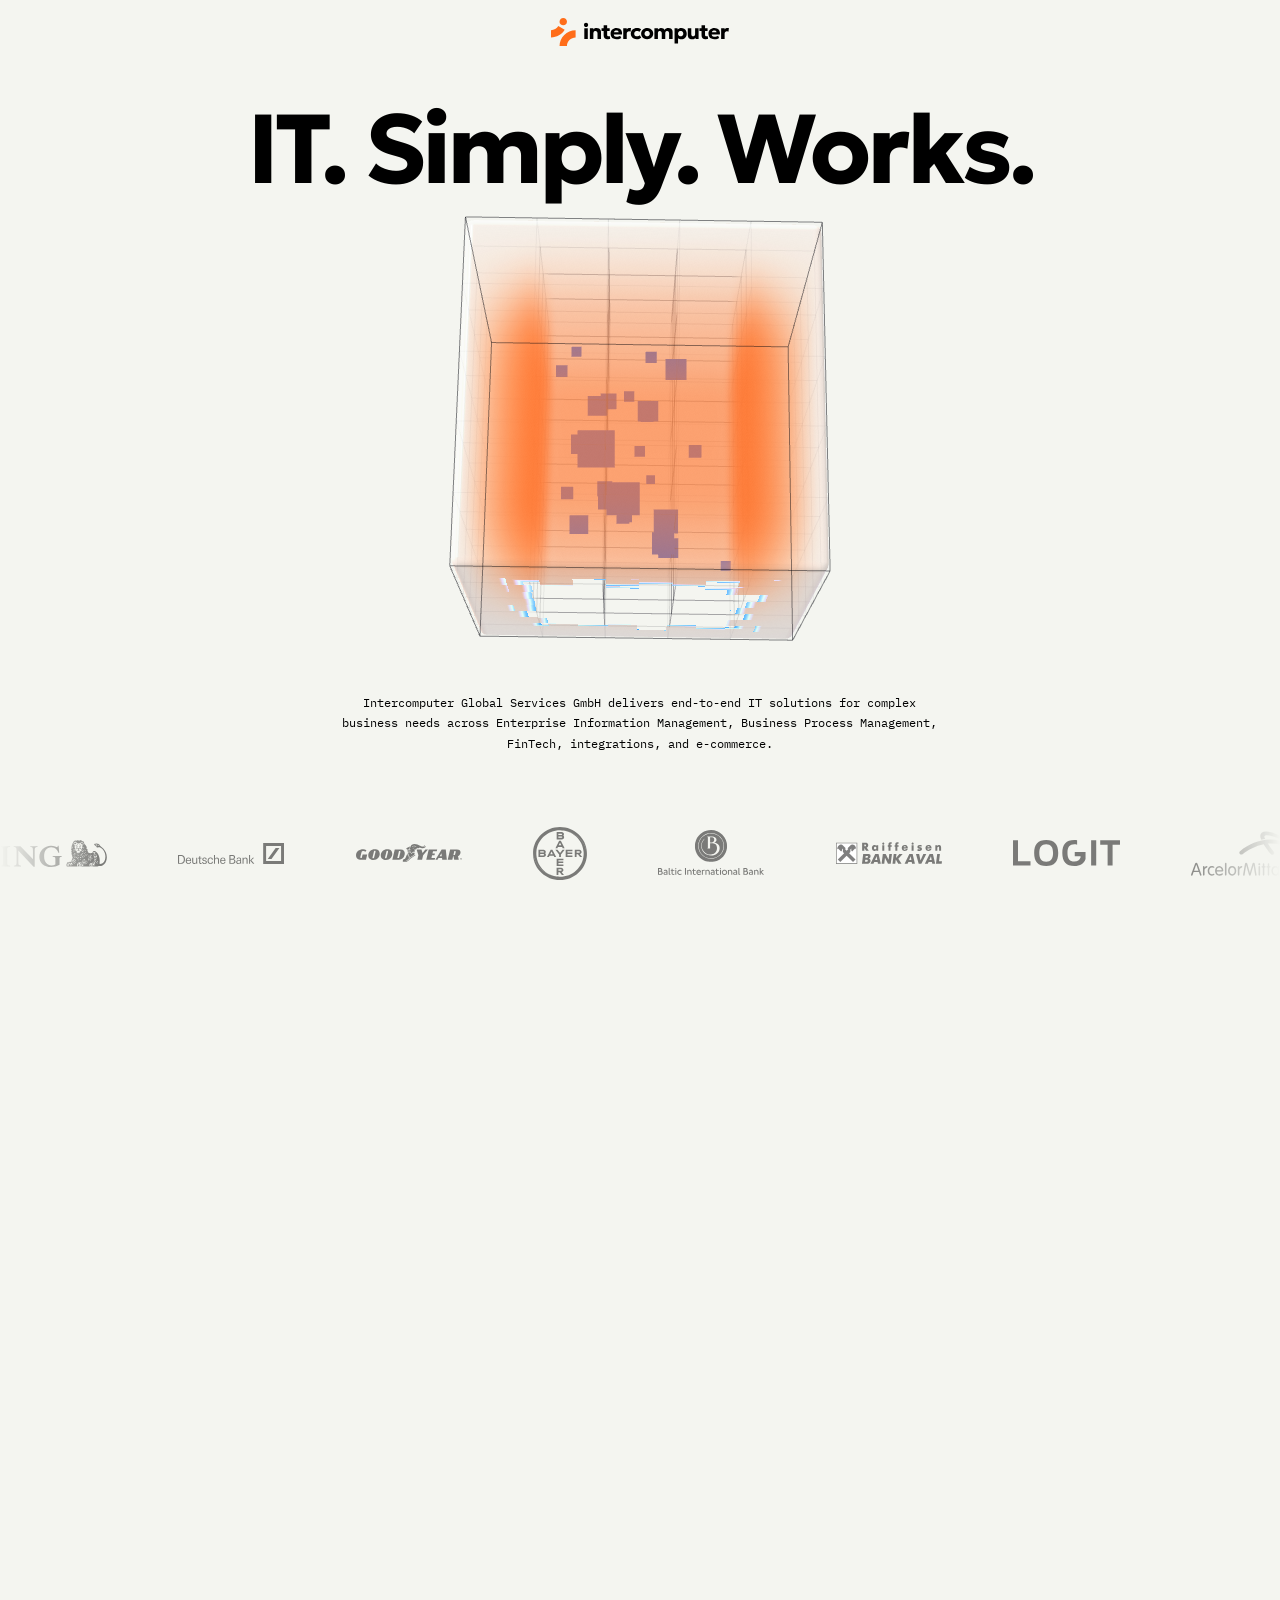
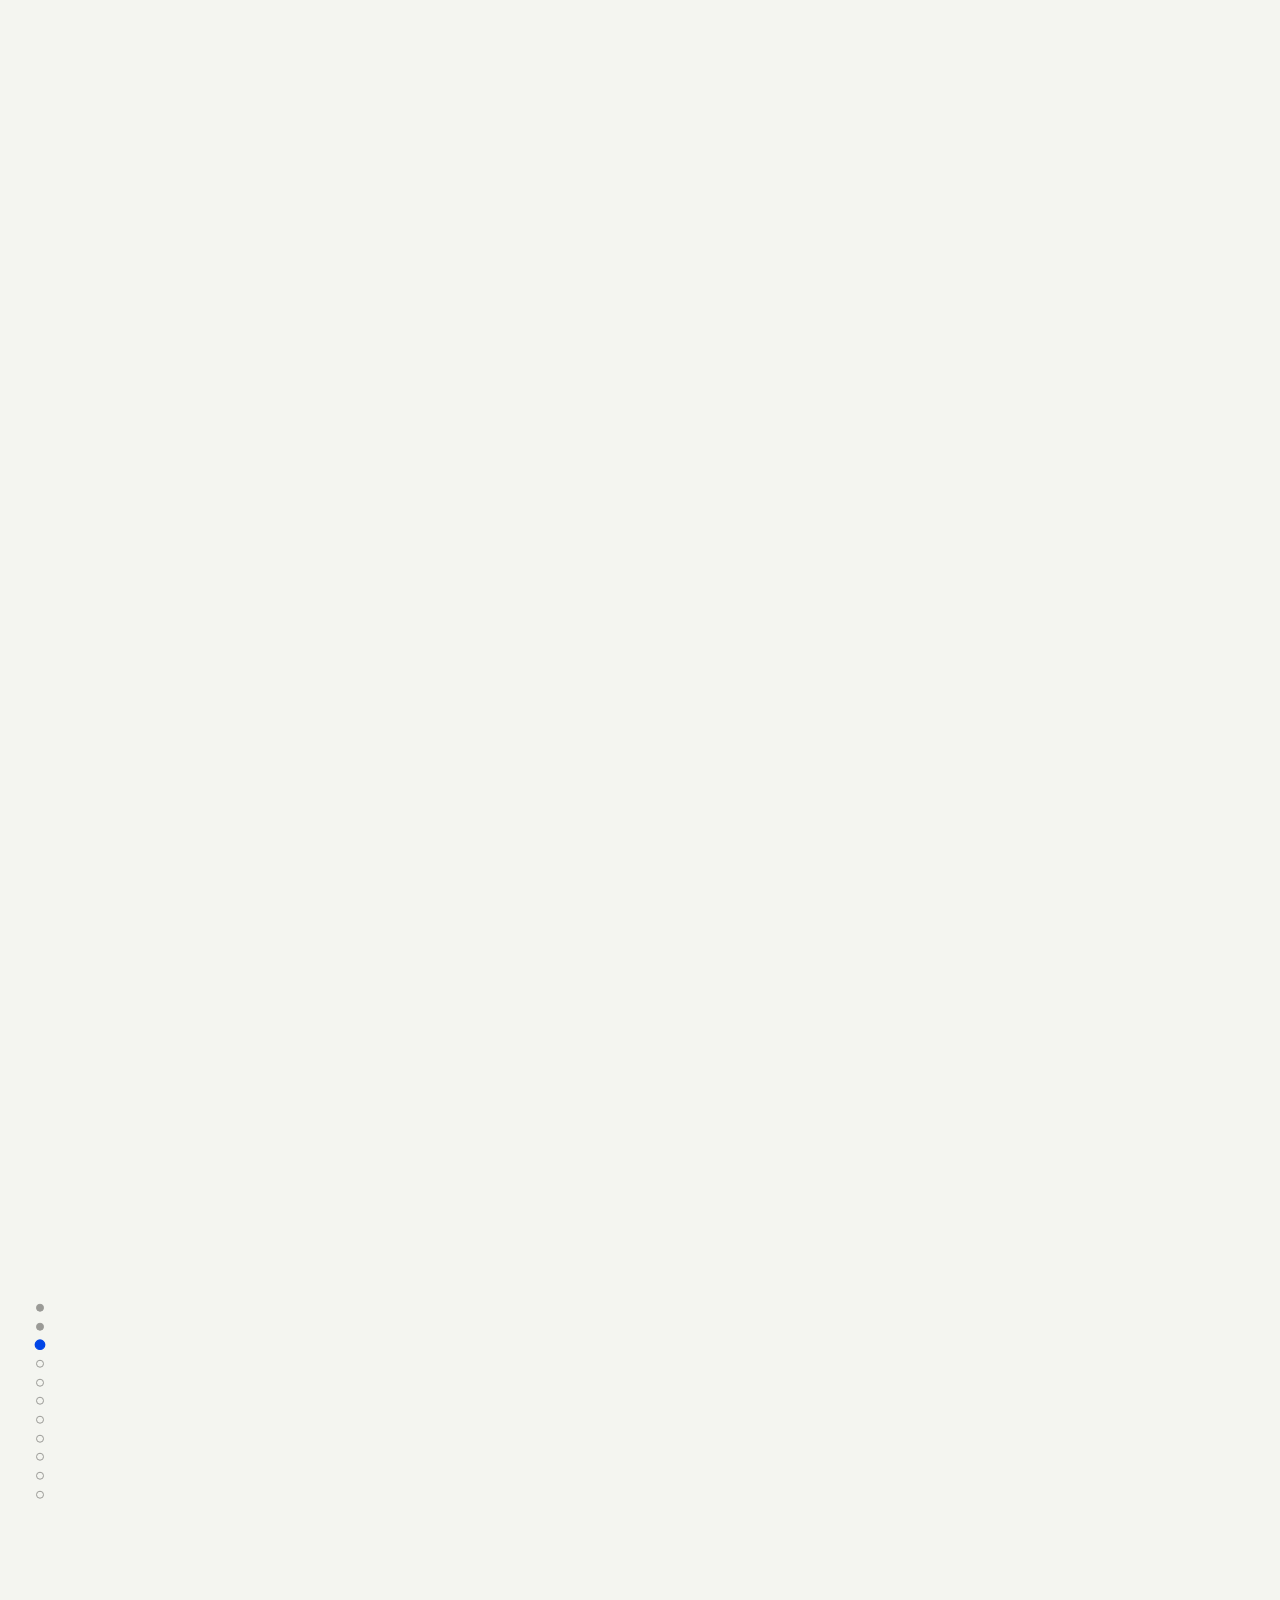
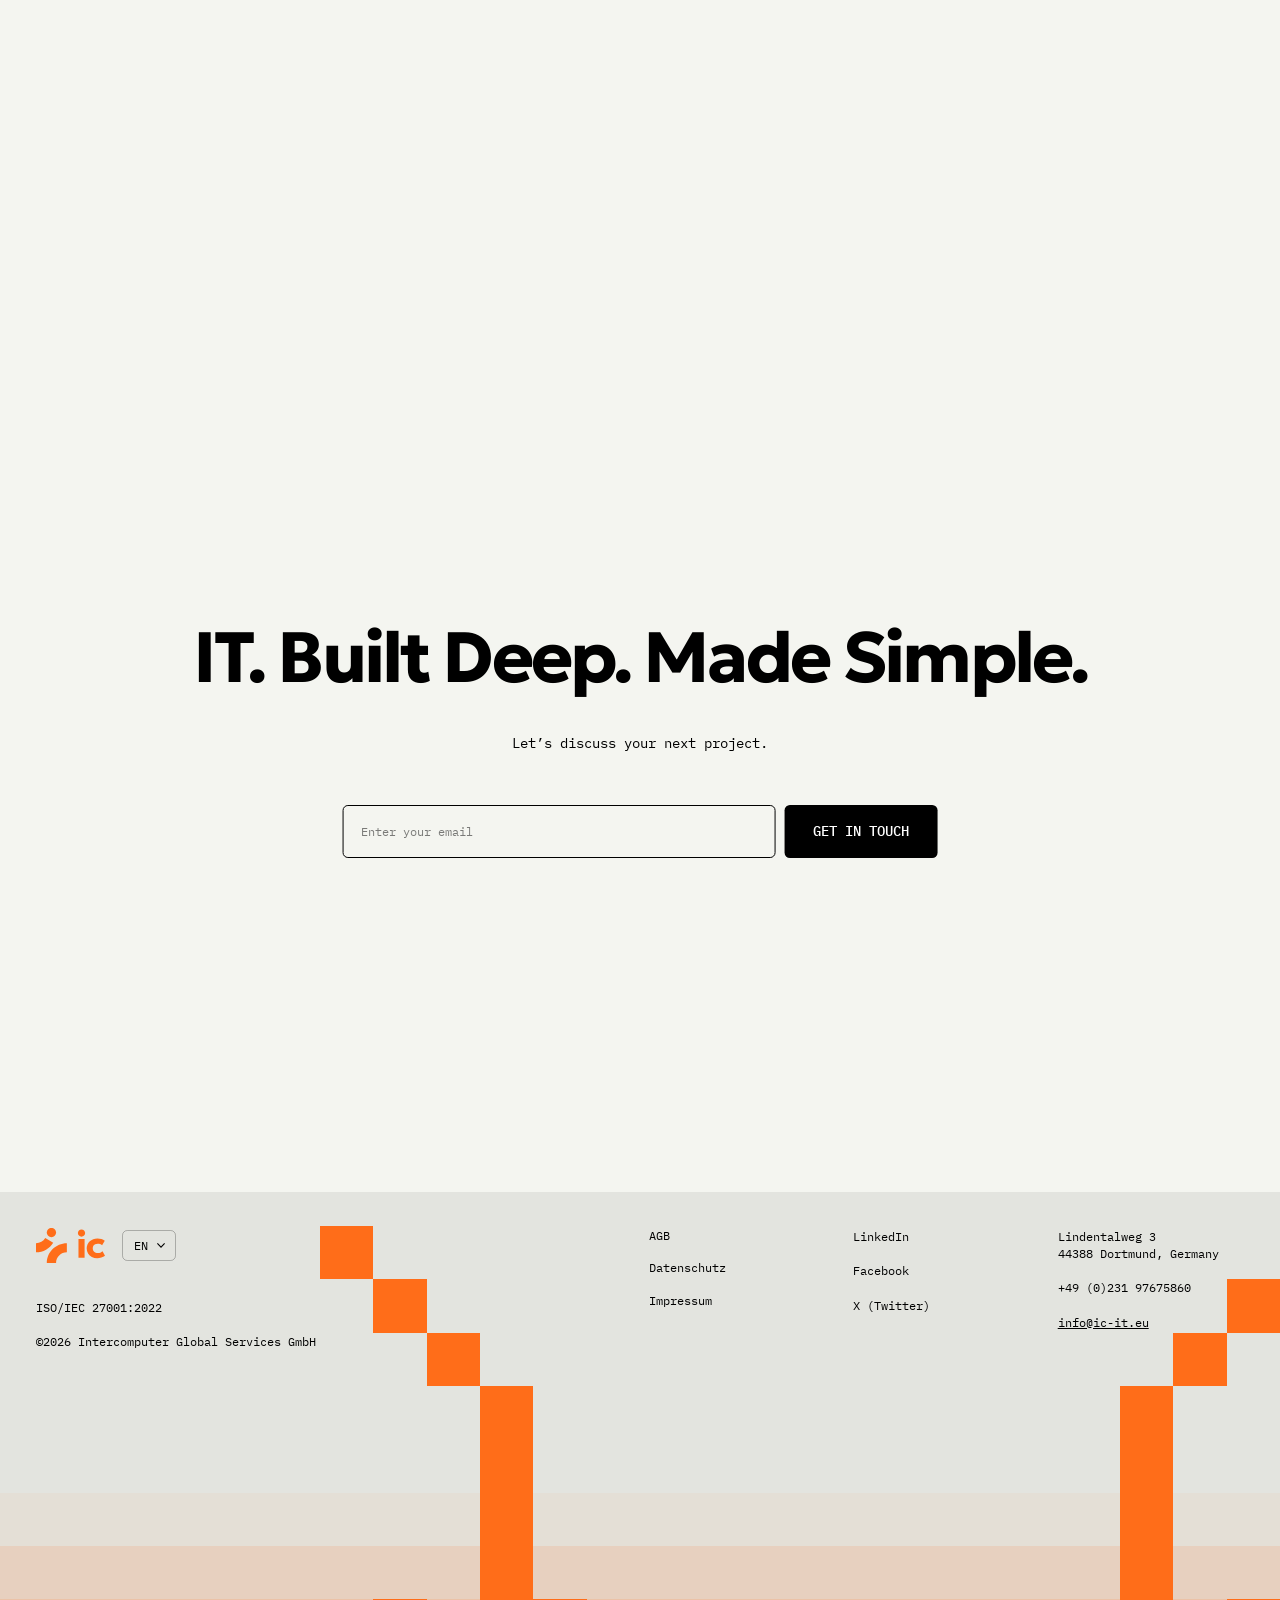
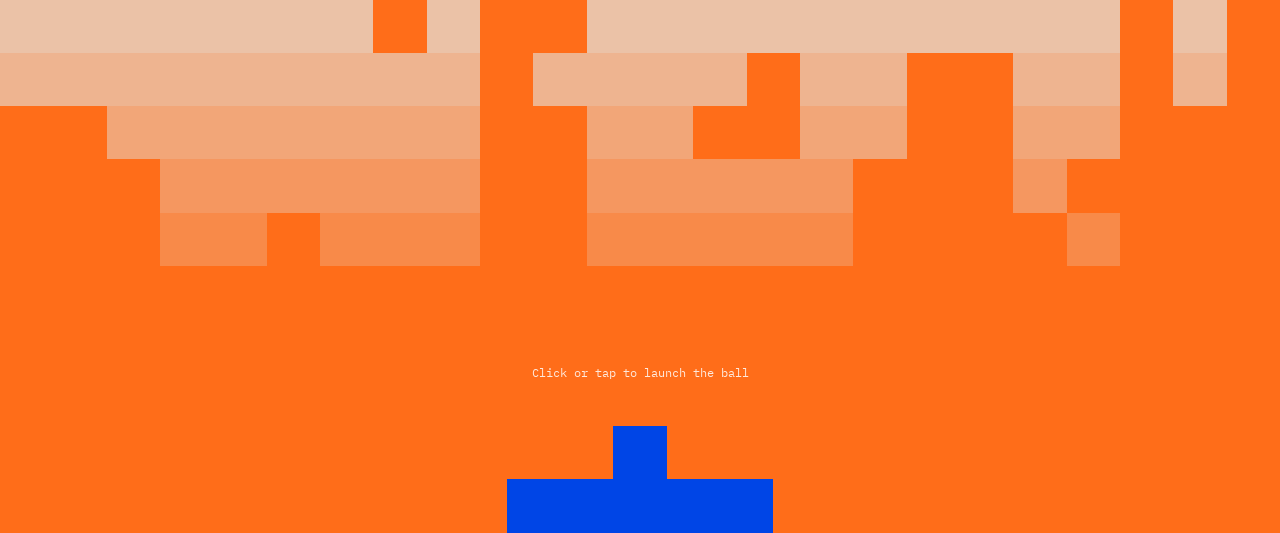
==== v3/index.html @ 4f622e58 "v3: arcade holes climb as pixel staircases into the footer Co-Authored-By: Claude Opus 5.5 <noreply@" ====
<!doctype html>
<html lang="en">
<head>
<meta charset="utf-8">
<meta name="viewport" content="width=device-width,initial-scale=1">
<title>ic-it — IT. Simply. Works.</title>
<meta name="description" content="Intercomputer Global Services GmbH delivers end-to-end IT solutions for complex business needs.">
<style>
/* cyrillic */
@font-face {
  font-family: 'Geologica';
  font-style: normal;
  font-weight: 700;
  font-display: swap;
  src: url([data-uri]) format('woff2');
  unicode-range: U+0301, U+0400-045F, U+0490-0491, U+04B0-04B1, U+2116;
}
/* latin */
@font-face {
  font-family: 'Geologica';
  font-style: normal;
  font-weight: 700;
  font-display: swap;
  src: url([data-uri]) format('woff2');
  unicode-range: U+0000-00FF, U+0131, U+0152-0153, U+02BB-02BC, U+02C6, U+02DA, U+02DC, U+0304, U+0308, U+0329, U+2000-206F, U+20AC, U+2122, U+2191, U+2193, U+2212, U+2215, U+FEFF, U+FFFD;
}
/* cyrillic */
@font-face {
  font-family: 'IBM Plex Mono';
  font-style: normal;
  font-weight: 400;
  font-display: swap;
  src: url([data-uri]) format('woff2');
  unicode-range: U+0301, U+0400-045F, U+0490-0491, U+04B0-04B1, U+2116;
}
/* latin */
@font-face {
  font-family: 'IBM Plex Mono';
  font-style: normal;
  font-weight: 400;
  font-display: swap;
  src: url([data-uri]) format('woff2');
  unicode-range: U+0000-00FF, U+0131, U+0152-0153, U+02BB-02BC, U+02C6, U+02DA, U+02DC, U+0304, U+0308, U+0329, U+2000-206F, U+20AC, U+2122, U+2191, U+2193, U+2212, U+2215, U+FEFF, U+FFFD;
}
/* cyrillic */
@font-face {
  font-family: 'IBM Plex Mono';
  font-style: normal;
  font-weight: 500;
  font-display: swap;
  src: url([data-uri]) format('woff2');
  unicode-range: U+0301, U+0400-045F, U+0490-0491, U+04B0-04B1, U+2116;
}
/* latin */
@font-face {
  font-family: 'IBM Plex Mono';
  font-style: normal;
  font-weight: 500;
  font-display: swap;
  src: url([data-uri]) format('woff2');
  unicode-range: U+0000-00FF, U+0131, U+0152-0153, U+02BB-02BC, U+02C6, U+02DA, U+02DC, U+0304, U+0308, U+0329, U+2000-206F, U+20AC, U+2122, U+2191, U+2193, U+2212, U+2215, U+FEFF, U+FFFD;
}
</style>
<link rel="stylesheet" href="assets/common.css">
<style>
  /* tokens, base, footer and the language dropdown live in assets/common.css (shared with the legal pages) */
  /* everything sits above the fixed WebGL layer (pixels + cubes) */
  header, section, footer { position: relative; z-index: 1; }
  #gl { position: fixed; inset: 0; width: 100vw; height: 100vh; pointer-events: none; z-index: 0; }

  /* ============ hero ============ */
  /* The whole first screen — logo, slogan, cube and the paragraph — always fits the window: the hero has its own unit
     that follows the width AND the height (design: 1440 × 900 for the first screen). On wide/short windows it shrinks
     with the height; the paragraph keeps a proportional gap to the bottom. The cube may overlap the slogan. */
  :root { --hu: min(100vw / 1440, 100vh / 900); }
  .hero { height: calc(900 * var(--hu) + 290 * var(--u)); }   /* room between the client logos and the peaks of the blue field */
  .logo-top { position: absolute; left: 50%; top: calc(20 * var(--hu)); transform: translateX(-50%); width: calc(200.495 * var(--hu)); height: auto; z-index: 3; }
  .hero-title {
    position: absolute; left: 50%; top: calc(108 * var(--hu)); transform: translateX(-50%); width: calc(1360 * var(--u));
    margin: 0; text-align: center; font-size: calc(110 * var(--hu)); line-height: 1.1; letter-spacing: calc(-4.4 * var(--hu)); white-space: nowrap; z-index: 3;
  }
  .cube-stage { position: absolute; left: 0; right: 0; top: calc(172 * var(--hu)); height: calc(640 * var(--hu)); z-index: 2; }  /* cube centre ≈ 492 */
  .hero-text {
    /* anchored by its bottom edge: always 52 hero-units above the end of the first screen, however many lines it has */
    position: absolute; left: 50%; top: calc(848 * var(--hu)); transform: translate(-50%, -100%); width: calc(670 * var(--hu)); min-width: 520px;
    margin: 0; text-align: center; font-size: max(12px, calc(14 * var(--hu))); line-height: 1.65; z-index: 3;
  }

  /* tags around the cube (self-drawn: one 1px SVG path per tag = leader + underline; positions from JS) */
  .tags { position: absolute; inset: 0; pointer-events: none; z-index: 1; }
  .tag-lines { position: absolute; inset: 0; width: 100%; height: 100%; overflow: visible; }
  .tag-lines path { fill: none; stroke: var(--blue); stroke-width: 1px; stroke-linejoin: miter; shape-rendering: geometricPrecision;
                    transition: stroke-dashoffset .65s cubic-bezier(.6,0,.2,1); }
  .tag-word { position: absolute; font-size: calc(16 * var(--u)); line-height: 1.184; color: var(--blue); white-space: nowrap;
              opacity: 0; transform: translateY(calc(5 * var(--u))); transition: opacity .35s ease, transform .35s ease; }
  .tag-word.on { opacity: 1; transform: none; transition-delay: .45s; }

  /* client logos — endless marquee */
  .logos { position: absolute; left: 0; right: 0; top: calc(900 * var(--hu) + 30 * var(--u)); height: calc(60 * var(--u)); overflow: hidden; z-index: 3;
           mask-image: linear-gradient(90deg, transparent, #000 8%, #000 92%, transparent); -webkit-mask-image: linear-gradient(90deg, transparent, #000 8%, #000 92%, transparent); }
  .logos-track { display: flex; width: max-content; height: 100%; animation: marquee 45s linear infinite; }
  .logos:hover .logos-track { animation-play-state: paused; }
  .logo-set { display: flex; align-items: center; gap: calc(80 * var(--u)); padding-right: calc(80 * var(--u)); }
  .logo-set > * { flex: none; position: relative; }
  .logo-set img { width: 100%; height: 100%; max-width: none; }
  /* grey logo by default, the brand-colour version fades in under the cursor */
  .lg .v { position: absolute; inset: 0; transition: opacity .35s ease; }
  .lg .v.c { opacity: 0; }
  .lg:hover .v.c { opacity: 1; }
  .lg:hover .v.g { opacity: 0; }
  .lg-part { position: absolute; display: block; }
  .lg-part img { width: 100%; height: 100%; }
  @keyframes marquee { to { transform: translateX(-50%); } }

  /* ============ solutions (blue pixel field is drawn by WebGL behind this) ============ */
  /* 14 rows of 120: two solid rows under the text before the stepped bottom edge starts (it breaks away into the cloud) */
  .solutions { height: calc(1680 * var(--u)); color: #fff; }
  .sol-inner { position: absolute; left: 0; right: 0; top: calc(480 * var(--u)); opacity: 0; transition: opacity .25s linear; }
  .sol-head { position: absolute; left: calc(40 * var(--u)); width: calc(440 * var(--u)); display: flex; flex-direction: column; gap: calc(40 * var(--u)); }
  .sol-head h2 { margin: 0; font-size: calc(80 * var(--u)); line-height: 1.1; letter-spacing: calc(-3.2 * var(--u)); }
  .sol-head p { margin: 0; font-size: calc(16 * var(--u)); line-height: 1.184; }
  .sol-list { position: absolute; left: calc(615 * var(--u)); top: calc(1 * var(--u)); width: calc(785 * var(--u)); margin: 0; padding: 0; list-style: none;
              display: flex; flex-direction: column; gap: calc(40 * var(--u)); }
  .sol-list li { display: flex; flex-direction: column; gap: calc(40 * var(--u)); }
  .sol-row { display: flex; gap: calc(20 * var(--u)); align-items: flex-start; }
  .sol-row h3 { flex: 1 0 0; margin: 0; font-size: calc(28 * var(--u)); line-height: 1.1; letter-spacing: calc(-1.12 * var(--u)); }
  .sol-row p { flex: 1 0 0; margin: 0; font-size: calc(14 * var(--u)); line-height: 1.65; }
  .sol-list .divider { width: 100%; height: 1px; }

  /* ============ topic cloud (from landing v2): pinned, scroll changes the topic ============ */
  .topics { height: calc(100vh + 10 * 55vh); }
  .topics-stage { position: sticky; top: 0; height: 100vh; overflow: hidden; }
  .topic-label { position: absolute; left: 50%; top: 50%; transform: translate(-50%, -50%); margin: 0; white-space: nowrap; text-align: center;
                 font-size: calc(28 * var(--u)); line-height: 1.1; letter-spacing: calc(-1.12 * var(--u)); }
  .topic-label span { position: absolute; left: 50%; top: 50%; transform: translate(-50%, -50%); }
  .topic-dots { position: absolute; left: calc(40 * var(--u)); top: 50%; transform: translateY(-50%); display: flex; flex-direction: column; align-items: center; gap: calc(12 * var(--u)); }
  .topic-dots b { display: block; width: 8px; height: 8px; border-radius: 50%; border: 1px solid #9a9a96; transition: background .3s ease, border-color .3s ease, transform .3s ease; }
  .topic-dots b.done { background: #9a9a96; }
  .topic-dots b.on { background: var(--blue); border-color: var(--blue); transform: scale(1.35); }
  /* Skip — jumps past the cloud; centred on the section height, flush with the right edge of the content column */
  .topics-skip { position: absolute; right: calc(40 * var(--u)); top: 50%; transform: translateY(-50%); display: flex; align-items: center; gap: calc(10 * var(--u));
                 padding: calc(8 * var(--u)) 0; border: 0; background: none; cursor: pointer; visibility: hidden;
                 font: 500 calc(14 * var(--u)) / 1.184 var(--mono); color: rgba(0,0,0,.4); text-transform: uppercase; transition: color .2s ease; }
  .topics-skip img { width: calc(12 * var(--u)); height: calc(16 * var(--u)); transform: rotate(180deg); animation: skip-hint 1.8s ease-in-out infinite; }
  .topics-skip:hover { color: #000; }
  .topics-skip:focus-visible { outline: 2px solid var(--blue); outline-offset: 4px; }
  @keyframes skip-hint { 50% { transform: rotate(180deg) translateY(calc(-4 * var(--u))); } }

  /* ============ call to action ============ */
  .cta-sec { height: calc(890 * var(--u)); }
  .cta { position: absolute; left: 50%; top: calc(245 * var(--u)); transform: translateX(-50%); width: calc(1360 * var(--u));
         display: flex; flex-direction: column; align-items: center; gap: calc(60 * var(--u)); text-align: center; }
  .cta-text { display: flex; flex-direction: column; align-items: center; gap: calc(40 * var(--u)); }
  .cta h2 { margin: 0; font-size: calc(80 * var(--u)); line-height: 1.1; letter-spacing: calc(-3.2 * var(--u)); white-space: nowrap; }
  /* one-line headlines: a longer translation is scaled down to fit (see fitLine in the script) */
  @media (min-width: 900px) {
    .cta h2[data-fit] { font-size: calc(var(--fs) * var(--fit, 1) * var(--u)); letter-spacing: calc(var(--fs) * -0.04 * var(--fit, 1) * var(--u)); }
    .hero-title[data-fit] { font-size: calc(var(--fs) * var(--fit, 1) * var(--hu)); letter-spacing: calc(var(--fs) * -0.04 * var(--fit, 1) * var(--hu)); }
  }
  .cta p { margin: 0; width: calc(670 * var(--u)); font-size: calc(16 * var(--u)); line-height: 1.35; }
  .cta form { display: flex; gap: calc(10 * var(--u)); width: calc(670 * var(--u)); }
  .cta input { flex: 1 0 0; min-width: 0; padding: calc(20 * var(--u)); border: 1px solid #000; border-radius: calc(6 * var(--u));
               background: transparent; font: inherit; font-size: calc(14 * var(--u)); line-height: 1.184; color: #000; outline: none; }
  .cta input::placeholder { color: rgba(0,0,0,.5); }
  .cta input:focus { border-color: var(--blue); }
  .cta button { padding: calc(20 * var(--u)) calc(32 * var(--u)); border: 0; border-radius: calc(6 * var(--u)); background: #000; color: #fff;
                font: 500 calc(16 * var(--u)) / 1.184 var(--mono); text-transform: uppercase; white-space: nowrap; cursor: pointer; }
  .cta button:hover { background: var(--blue); }
  /* narrow desktops (900–1200 px): body texts never drop below a readable size */
  @media (min-width: 900px) {
    .sol-head p { font-size: max(13px, calc(16 * var(--u))); }
    .sol-row p { font-size: max(12px, calc(14 * var(--u))); }
    .cta p { font-size: max(13px, calc(16 * var(--u))); }
    .cta input { font-size: max(12px, calc(14 * var(--u))); }
    .cta button { font-size: max(13px, calc(16 * var(--u))); }
    .tag-word { font-size: max(12px, calc(16 * var(--u))); }
    .topic-label { font-size: max(20px, calc(28 * var(--u))); }
    .topics-skip { font-size: max(11px, calc(14 * var(--u))); }
    .arcade-hint { font-size: max(12px, calc(14 * var(--u))); }
  }

  /* ============ arcade under the footer (brick breaker on the 60 px pixel grid) ============ */
  /* full width, right under the footer: the playing field is orange, the bricks are footer-coloured cells (so the footer
     seems to end in a stepped pixel edge), ball and paddle are blue */
  .arcade { position: relative; z-index: 1; background: var(--orange); }
  /* the game canvas reaches up behind the footer (negative margin set in JS) and paints the footer's grey itself, so its
     holes can climb up between the footer's texts; the footer goes on top, transparent */
  body:has(.arcade) footer { z-index: 3; background: transparent; }
  .arcade canvas { display: block; width: 100%; touch-action: none; outline: none; }
  .arcade-hint { position: absolute; left: 50%; top: 50%; transform: translate(-50%, -50%); margin: 0; pointer-events: none;
                 font: 400 calc(14 * var(--u)) / 1.35 var(--mono); color: rgba(255,255,255,.85); white-space: nowrap; transition: opacity .3s ease; }
  .arcade-hint[hidden] { display: block; opacity: 0; }

  /* ============ phones ============ */
  @media (max-width: 899px) {
    :root { --hu: var(--u); }
    /* the whole first screen (logo, slogan, cube, paragraph) fits a phone; the cube may overlap the slogan */
    .hero { height: auto; min-height: 100svh; padding: 20px 16px 60px; display: flex; flex-direction: column; align-items: center; }
    .logo-top, .hero-title, .hero-text, .logos, .cube-stage { position: relative; left: auto; right: auto; top: auto; transform: none; }
    .logo-top { width: 160px; }
    .hero-title { width: 100%; margin-top: 28px; font-size: 52px; letter-spacing: -2px; white-space: normal; }
    .cube-stage { width: 100vw; height: clamp(260px, 40svh, 400px); margin: -34px -16px 0; }
    .hero-text { width: 100%; max-width: 560px; min-width: 0; font-size: 13px; margin-top: -6px; }
    .logos { width: 100vw; margin: 60px -16px 0; height: 72px; }   /* tall enough for the round Bayer logo — no clipped logos */
    .logo-set { gap: 40px; padding-right: 40px; }
    .tag-word { font-size: 13px; }
    .solutions { height: auto; min-height: calc(min(100vw, 560px) * 2.8); padding: calc(100vw / 24 * 10) 16px calc(100vw / 12 * 5.5); }   /* top: 5 stepped rows + ~5 rows of air before the heading */
    .sol-inner { position: relative; top: auto; display: flex; flex-direction: column; gap: 40px; }
    .sol-head, .sol-list { position: relative; left: auto; top: auto; width: 100%; }
    .sol-head h2 { font-size: 44px; letter-spacing: -1.6px; }
    .sol-head p { font-size: 14px; }
    .sol-list { gap: 28px; }
    .sol-list li { gap: 28px; }
    .sol-row { flex-direction: column; gap: 10px; }
    .sol-row h3 { font-size: 22px; letter-spacing: -.8px; }
    .sol-row p { font-size: 13px; }
    .topic-label { font-size: 24px; }
    .topic-dots { left: 12px; gap: 9px; }
    .topic-dots b { width: 6px; height: 6px; }
    .topics-skip { right: auto; left: 50%; top: auto; bottom: 20px; transform: translateX(-50%); font-size: 12px; gap: 8px; padding: 10px 12px; }
    .topics-skip img { width: 10px; height: 14px; }
    .cta-sec { height: 900px; }
    .cta { top: 300px; width: calc(100vw - 32px); max-width: 600px; gap: 32px; }
    .cta h2 { font-size: 40px; letter-spacing: -1.4px; white-space: normal; }
    .cta p { width: 100%; font-size: 14px; }
    .cta form { width: 100%; flex-direction: column; }
    .cta input { padding: 18px; font-size: 14px; }
    .cta button { padding: 18px; font-size: 15px; }
    .arcade-hint { font-size: 12px; white-space: normal; width: 80%; text-align: center; }
  }
</style>
</head>
<body>

<section class="hero" id="hero">
  <img class="logo-top" src="assets/logo-full.svg" alt="intercomputer" width="200.495" height="32">
  <h1 class="hero-title display" data-i18n="hero.title" data-fit style="--fs:110">IT. Simply. Works.</h1>
  <div class="cube-stage" id="cubeStage">
    <div class="tags" id="tags" aria-hidden="true"></div>
  </div>
  <p class="hero-text" data-i18n="hero.text">Intercomputer Global Services GmbH delivers end-to-end IT solutions for complex business needs across Enterprise Information Management, Business Process Management, FinTech, integrations, and e-commerce.</p>
  <div class="logos" aria-label="Clients" data-i18n-aria="aria.clients">
    <div class="logos-track">
      <div class="logo-set" id="logoSet">
        <div class="lg" role="img" aria-label="ING" style="width:calc(120*var(--u));height:calc(29.787*var(--u))"><span class="v g"><img src="assets/logos/ing.svg" alt=""></span><span class="v c"><img src="assets/logos/color/ing.svg" alt=""></span></div>
        <div class="lg" role="img" aria-label="Deutsche Bank" style="width:calc(120*var(--u));height:calc(25*var(--u))"><span class="v g"><span class="lg-part" style="inset:3.31% 0.23% 2.84% 0.52%"><img src="assets/logos/deutsche-bank.svg" alt=""></span></span><span class="v c"><span class="lg-part" style="inset:3.31% 0.23% 2.84% 0.52%"><img src="assets/logos/color/deutsche-bank.svg" alt=""></span></span></div>
        <div class="lg" role="img" aria-label="Goodyear" style="width:calc(120*var(--u));height:calc(20*var(--u))"><span class="v g"><img src="assets/logos/goodyear.svg" alt=""></span><span class="v c"><img src="assets/logos/color/goodyear.svg" alt=""></span></div>
        <div class="lg" role="img" aria-label="Bayer" style="width:calc(60*var(--u));height:calc(60*var(--u))"><span class="v g"><img src="assets/logos/bayer.svg" alt=""></span><span class="v c"><img src="assets/logos/color/bayer.svg" alt=""></span></div>
        <div class="lg" role="img" aria-label="Baltic International Bank" style="width:calc(120*var(--u));height:calc(52*var(--u))"><span class="v g"><img src="assets/logos/baltic-international-bank.svg" alt=""></span><span class="v c"><img src="assets/logos/color/baltic-international-bank.svg" alt=""></span></div>
        <div class="lg" role="img" aria-label="Raiffeisen Bank Aval" style="width:calc(120*var(--u));height:calc(25*var(--u))"><span class="v g"><img src="assets/logos/raiffeisen-bank-aval.svg" alt=""></span><span class="v c"><img src="assets/logos/color/raiffeisen-bank-aval.svg" alt=""></span></div>
        <div class="lg" role="img" aria-label="Logit" style="width:calc(120*var(--u));height:calc(29*var(--u))"><span class="v g"><img src="assets/logos/logit.svg" alt=""></span><span class="v c"><img src="assets/logos/color/logit.svg" alt=""></span></div>
        <div class="lg" role="img" aria-label="ArcelorMittal" style="width:calc(120*var(--u));height:calc(50*var(--u))"><span class="v g"><img src="assets/logos/arcelormittal.svg" alt=""></span><span class="v c"><img src="assets/logos/color/arcelormittal.svg" alt=""></span></div>
        <div class="lg" role="img" aria-label="DTEK" style="width:calc(120*var(--u));height:calc(41*var(--u))"><span class="v g"><img src="assets/logos/dtek.svg" alt=""></span><span class="v c"><img src="assets/logos/color/dtek.svg" alt=""></span></div>
        <div class="lg" role="img" aria-label="ProCredit Bank" style="width:calc(120*var(--u));height:calc(23.211*var(--u))"><span class="v g"><span class="lg-part" style="inset:0 80.43% 0 0"><img src="assets/logos/procredit-bank/g46.svg" alt=""></span><span class="lg-part" style="inset:33.75% 0 19.96% 28.94%"><img src="assets/logos/procredit-bank/g74.svg" alt=""></span></span><span class="v c"><span class="lg-part" style="inset:0 80.43% 0 0"><img src="assets/logos/color/procredit-bank/g46.svg" alt=""></span><span class="lg-part" style="inset:33.75% 0 19.96% 28.94%"><img src="assets/logos/color/procredit-bank/g74.svg" alt=""></span></span></div>
        <div class="lg" role="img" aria-label="UKRSIBBANK" style="width:calc(120*var(--u));height:calc(24.781*var(--u))"><span class="v g"><span class="lg-part" style="inset:0 79.35% 0 0"><img src="assets/logos/ukrsibbank/vector.svg" alt=""></span><span class="lg-part" style="inset:1.77% 79.79% 3.26% 0.37%"><img src="assets/logos/ukrsibbank/vector4.svg" alt=""></span><span class="lg-part" style="inset:11.05% 81.67% 12.12% 1.99%"><img src="assets/logos/ukrsibbank/group4.svg" alt=""></span><span class="lg-part" style="inset:11.12% 81.6% 12.77% 2.06%"><img src="assets/logos/ukrsibbank/group5.svg" alt=""></span><span class="lg-part" style="inset:66.84% 10.68% 14.26% 25.82%"><img src="assets/logos/ukrsibbank/group6.svg" alt=""></span><span class="lg-part" style="inset:14.21% 0 49.63% 25.8%"><img src="assets/logos/ukrsibbank/group7.svg" alt=""></span></span><span class="v c"><span class="lg-part" style="inset:0 79.35% 0 0"><img src="assets/logos/color/ukrsibbank/vector.svg" alt=""></span><span class="lg-part" style="inset:1.77% 79.79% 3.26% 0.37%"><img src="assets/logos/color/ukrsibbank/vector4.svg" alt=""></span><span class="lg-part" style="inset:11.05% 81.67% 12.12% 1.99%"><img src="assets/logos/color/ukrsibbank/group4.svg" alt=""></span><span class="lg-part" style="inset:11.12% 81.6% 12.77% 2.06%"><img src="assets/logos/color/ukrsibbank/group5.svg" alt=""></span><span class="lg-part" style="inset:66.84% 10.68% 14.26% 25.82%"><img src="assets/logos/color/ukrsibbank/group6.svg" alt=""></span><span class="lg-part" style="inset:14.21% 0 49.63% 25.8%"><img src="assets/logos/color/ukrsibbank/group7.svg" alt=""></span></span></div>
      </div>
    </div>
  </div>
</section>

<section class="solutions" id="solutions">
  <div class="sol-inner" id="solInner">
    <div class="sol-head">
      <h2 class="display" data-i18n="sol.title">Solutions We Build</h2>
      <p data-i18n="sol.text">We combine deep technical expertise with a strong understanding of business to make complex systems simple, reliable, and effective.</p>
    </div>
    <ul class="sol-list">
      <li><div class="sol-row"><h3 class="display" data-i18n="sol.1.t">Enterprise Information Management</h3><p data-i18n="sol.1.p">One reliable place for business documents and corporate knowledge, with archiving, fast search, access control, and digital signatures.</p></div><img class="divider" src="assets/divider.svg" alt=""></li>
      <li><div class="sol-row"><h3 class="display" data-i18n="sol.2.t">FinTech</h3><p data-i18n="sol.2.p">Digital financial solutions for investment platforms, online banking, and payments, with secure verification and automated processing.</p></div><img class="divider" src="assets/divider.svg" alt=""></li>
      <li><div class="sol-row"><h3 class="display" data-i18n="sol.3.t">BPM &amp; Integrations</h3><p data-i18n="sol.3.p">End-to-end business processes and connected enterprise systems, with orchestration, data exchange, and workflow monitoring.</p></div><img class="divider" src="assets/divider.svg" alt=""></li>
      <li><div class="sol-row"><h3 class="display" data-i18n="sol.4.t">E-Commerce</h3><p data-i18n="sol.4.p">E-commerce solutions for the full operational flow, from incoming goods to fulfilment and sales analysis, for B2B and B2C.</p></div><img class="divider" src="assets/divider.svg" alt=""></li>
    </ul>
  </div>
</section>

<section class="topics" id="topics">
  <div class="topics-stage" id="topicsStage">
    <h2 class="topic-label display" id="topicLabel" aria-live="polite"></h2>
    <div class="topic-dots" id="topicDots" aria-hidden="true"></div>
    <button class="topics-skip" id="topicsSkip" type="button"><img src="assets/scroll-arrow.svg" alt="" width="12" height="16"><span data-i18n="topics.skip">Skip</span></button>
  </div>
</section>

<section class="cta-sec" id="ctaSec">
  <div class="cta" id="cta">
    <div class="cta-text">
      <h2 class="display" data-fit style="--fs:80"><span id="ctaTitle" data-i18n="cta.title">IT. Built Deep. Made Simple.</span></h2>
      <p data-i18n="cta.text">Let’s discuss your next project.</p>
    </div>
    <form onsubmit="event.preventDefault(); this.querySelector('button').textContent = window.icI18n ? icI18n.t('cta.thanks') : 'Thank you'">
      <input type="email" required placeholder="Enter your email" aria-label="Email" data-i18n-ph="cta.ph" data-i18n-aria="cta.email">
      <button type="submit" data-i18n="cta.btn">Get in Touch</button>
    </form>
  </div>
</section>

<!-- ============ footer (Figma node 2049:410) — the same block is on agb / datenschutz / impressum ============ -->
<footer>
  <div class="f-main">
    <div class="f-brand">
      <img class="f-logo" src="assets/logo-footer-ic.svg" alt="ic" width="77.76" height="40">
      <div class="lang">
        <button class="lang-btn" type="button" aria-haspopup="true" aria-expanded="false" aria-label="Language" data-i18n-aria="aria.lang"><span class="lang-cur">EN</span><img src="assets/chevron-down.svg" alt="" width="8.849" height="5.273"></button>
        <ul class="lang-menu" role="menu"></ul>
      </div>
    </div>
    <div class="f-stack"><p>ISO/IEC 27001:2022</p><p>©2026 Intercomputer Global Services GmbH</p></div>
  </div>
  <div class="f-col legal"><a href="agb.html" data-keep-lang>AGB</a><a href="datenschutz.html" data-keep-lang>Datenschutz</a><a href="impressum.html" data-keep-lang>Impressum</a></div>
  <div class="f-col"><a href="#">LinkedIn</a><a href="#">Facebook</a><a href="#">X (Twitter)</a></div>
  <div class="f-col"><p>Lindentalweg 3<br><span data-i18n="f.city">44388 Dortmund, Germany</span></p><p>+49 (0)231 97675860</p><a class="mail" href="mailto:info@ic-it.eu">info@ic-it.eu</a></div>
</footer>

<!-- ============ arcade under the footer: break the blue pixels ============ -->
<section class="arcade" id="arcade">
  <canvas id="arcadeCanvas" tabindex="0" aria-label="Mini game: break the blue pixels" data-i18n-aria="arcade.label"></canvas>
  <p class="arcade-hint" id="arcadeHint" data-i18n="arcade.hint">Click or tap to launch the ball</p>
</section>
<script>
/* Brick breaker under the footer, on the same 60-design-px pixel grid as the blue field.
   Blue field; bricks = footer-coloured cells (rows of bricks + a random stepped edge, merging with the footer);
   orange ball and paddle. Paddle follows the mouse / finger (also ← → when the game has focus); click / tap / space
   launches the ball. A lost ball goes back onto the paddle; when all bricks are gone the wall grows back.
   2D canvas, animated only while the section is on screen. */
(() => {
  const sec = document.getElementById('arcade'), cv = document.getElementById('arcadeCanvas'), hint = document.getElementById('arcadeHint');
  const ctx = cv.getContext('2d');
  const ORANGE = getComputedStyle(document.documentElement).getPropertyValue('--orange').trim() || '#FF6D19';
  const C = { brick: '#E3E4DF', ball: '#0045E6', paddle: '#0045E6', hit: '#7F5780' };   // orange field; hit flash = blue → 50 % blue/orange
  const BRICK_ROWS = 2;                                               // full brick rows; below them every column hangs down to a random depth
  let cols = 24, rows = 14, cell = 60, dpr = 1, W = 0, H = 0;
  let topPx = 0, ceil = 0, holes = new Set(), textBoxes = [];   // the part behind the footer: its height, rows, holes, text boxes
  let bricks = [], flashes = [], paddle = { x: 0, w: 4 }, ball = { x: 0, y: 0, vx: 0, vy: 0, on: false }, speed = 11, regrow = 0, visible = false, raf = 0, last = 0;
  const rnd = (a, b) => a + Math.random() * (b - a);

  function build() {
    // a ragged wall filling most of the height: per column a depth from a random walk (steps of −2…+2, now and then a
    // bigger jump), a few loose holes inside; the bottom rows stay free for the ball and the paddle
    const maxD = rows - (innerWidth < 900 ? 7 : 5), minD = BRICK_ROWS + 1;
    const depth = [], target = minD + (maxD - minD) * 0.68; let d = Math.round(rnd(target - 2, maxD));
    for (let c = 0; c < cols; c++) {
      // pulled towards ~2/3 of the height, so the wall hangs deep but stays ragged
      d += Math.round((target - d) * 0.25) + (Math.random() < 0.18 ? Math.round(rnd(-4, 4)) : [-2, -1, -1, 0, 0, 1, 1, 2][(Math.random() * 8) | 0]);
      d = Math.max(minD, Math.min(maxD, d)); depth.push(d);
    }
    bricks = [];
    for (let r = 0; r < maxD; r++) {
      const row = new Array(cols).fill(false);
      for (let c = 0; c < cols; c++) row[c] = r < BRICK_ROWS || (r < depth[c] && !(r > BRICK_ROWS && r < depth[c] - 1 && Math.random() < 0.06));
      bricks.push(row);
    }
    // one or two shafts break through the wall and climb on as a pixel staircase (diagonal single cells) up into the
    // footer, between its texts — orange peeks out under the footer and invites to scroll on
    holes = new Set();
    const nShafts = innerWidth < 900 ? 1 : 2, used = new Set();
    for (let k = 0; k < nShafts; k++) {
      let best = null;
      for (let t = 0; t < 40; t++) {
        const c = 1 + ((Math.random() * (cols - 3)) | 0), dir = Math.random() < 0.5 ? -1 : 1;
        const want = 2 + (Math.random() < 0.5 ? 1 : 0), steps = [];   // 2–3 steps up
        for (let i = 1; i <= Math.min(want, ceil); i++) { const cc = c + dir * i, rr = -i; if (cc < 0 || cc >= cols || !freeCell(cc, rr)) break; steps.push([cc, rr]); }
        const span = [c, ...steps.map(st => st[0])];
        if (span.some(x => [...used].some(u => Math.abs(u - x) < 5))) continue;   // shafts and staircases stay well apart
        if (!best || steps.length > best.steps.length) best = { c, dir, steps };
      }
      if (!best) break;
      const { c, dir, steps } = best; used.add(c); steps.forEach(([cc]) => used.add(cc));
      for (let r = 0; r < depth[c]; r++) bricks[r][c] = false;
      for (let r = Math.max(2, depth[c] - (Math.random() < 0.5 ? 1 : 2)); r < Math.min(depth[c], depth[c - dir] ?? 0); r++) bricks[r][c - dir] = false;   // wider foot
      steps.forEach(([cc, rr]) => holes.add(cc + ',' + rr));
    }
    hint.style.top = (topPx + (maxD + rows - 1) / 2 * cell) + 'px';         // the hint sits in the free orange band above the paddle
    regrow = 1;                                                       // fade the wall in
  }
  function layout() {
    const mobile = innerWidth < 900, u = mobile ? Math.min(innerWidth, 520) / 390 : innerWidth / 1440;
    cell = (mobile ? 22 : 60) * u;
    W = sec.clientWidth; cols = Math.max(10, Math.round(W / cell)); cell = W / cols;
    rows = mobile ? 18 : 14;
    const foot = sec.previousElementSibling;                         // the footer
    topPx = foot.offsetHeight; ceil = Math.ceil(topPx / cell);
    sec.style.marginTop = -topPx + 'px';
    H = Math.round(topPx + rows * cell);
    dpr = Math.min(devicePixelRatio || 1, 2);
    cv.width = Math.round(W * dpr); cv.height = Math.round(H * dpr); cv.style.height = H + 'px';
    // where the footer has text (exact text runs, images, the dropdown) — the staircase cells keep clear of it
    const fr = foot.getBoundingClientRect(), pad = 10; textBoxes = [];
    const add = r => { if (r.width && r.height) textBoxes.push([r.left - fr.left - pad, r.top - fr.top - pad, r.right - fr.left + pad, r.bottom - fr.top + pad]); };
    const tw = document.createTreeWalker(foot, NodeFilter.SHOW_TEXT); const rg = document.createRange();
    while (tw.nextNode()) if (tw.currentNode.nodeValue.trim()) { rg.selectNodeContents(tw.currentNode); [...rg.getClientRects()].forEach(add); }
    foot.querySelectorAll('img, .lang-btn').forEach(e => add(e.getBoundingClientRect()));
    paddle.w = mobile ? 4 : 5;
    paddle.x = Math.min(paddle.x || (cols - paddle.w) / 2, cols - paddle.w);
    build(); park(); draw();
  }
  function park() { ball.on = false; ball.x = paddle.x + paddle.w / 2 - 0.5; ball.y = rows - 2; hint.hidden = false; }
  function launch() {
    if (ball.on) return;
    const a = rnd(-0.5, 0.5);
    ball.vx = Math.sin(a) * speed; ball.vy = -Math.cos(a) * speed; ball.on = true; hint.hidden = true;
  }
  function freeCell(c, r) {   // a cell behind the footer (r < 0) that touches no footer text
    const x0 = c * cell, y0 = topPx + r * cell, x1 = x0 + cell, y1 = y0 + cell;
    if (y0 < 0) return false;
    return !textBoxes.some(([a, b, c2, d]) => x0 < c2 && x1 > a && y0 < d && y1 > b);
  }
  const brickAt = (c, r) => r >= 0 && r < bricks.length && c >= 0 && c < cols && bricks[r][c];
  function hitBrick(c, r) { bricks[r][c] = false; flashes.push({ c, r, t: 0 }); speed = Math.min(16, speed + 0.06); }
  function overlapping() {   // the first brick under the ball's square
    for (let r = Math.floor(ball.y); r <= Math.floor(ball.y + 0.999); r++)
      for (let c = Math.floor(ball.x); c <= Math.floor(ball.x + 0.999); c++) if (brickAt(c, r)) return [c, r];
    return null;
  }
  function step(dt) {
    if (!ball.on) { ball.x = paddle.x + paddle.w / 2 - 0.5; ball.y = rows - 2; return; }
    const n = Math.ceil(Math.max(Math.abs(ball.vx), Math.abs(ball.vy)) * dt / 0.25), h = dt / n;
    for (let i = 0; i < n; i++) {
      ball.x += ball.vx * h;
      if (ball.x < 0) { ball.x = 0; ball.vx = Math.abs(ball.vx); }
      if (ball.x > cols - 1) { ball.x = cols - 1; ball.vx = -Math.abs(ball.vx); }
      let b = overlapping(); if (b) { hitBrick(...b); ball.x -= ball.vx * h; ball.vx = -ball.vx; }
      const prevBottom = ball.y + 1;
      ball.y += ball.vy * h;
      if (ball.y < 0) { ball.y = 0; ball.vy = Math.abs(ball.vy); }
      b = overlapping(); if (b) { hitBrick(...b); ball.y -= ball.vy * h; ball.vy = -ball.vy; }
      // paddle (bottom row): the angle depends on where it hits
      const py = rows - 1;
      if (ball.vy > 0 && prevBottom <= py + 0.001 && ball.y + 1 >= py && ball.x + 1 > paddle.x && ball.x < paddle.x + paddle.w) {
        ball.y = py - 1;
        const off = Math.max(-1, Math.min(1, ((ball.x + 0.5) - (paddle.x + paddle.w / 2)) / (paddle.w / 2 + 0.5)));
        const a = off * 1.05; ball.vx = Math.sin(a) * speed; ball.vy = -Math.cos(a) * speed;
      }
      if (ball.y > rows) { park(); break; }                         // lost → back onto the paddle
    }
    if (bricks.every(row => row.every(v => !v)) && regrow <= 0) { speed = 11; setTimeout(() => { build(); park(); }, 600); regrow = 2; }
  }
  function draw() {
    ctx.setTransform(1, 0, 0, 1, 0, 0);
    const k = cell * dpr, X = c => Math.round(c * k), Y = r => Math.round((topPx + r * cell) * dpr);
    ctx.globalAlpha = 1; ctx.fillStyle = ORANGE; ctx.fillRect(0, 0, cv.width, cv.height);
    ctx.fillStyle = C.brick; ctx.fillRect(0, 0, cv.width, Y(0));    // behind the footer: footer grey…
    ctx.fillStyle = ORANGE; holes.forEach(h => { const [c, r] = h.split(',').map(Number); ctx.fillRect(X(c), Y(r), X(c + 1) - X(c), Y(r + 1) - Y(r)); });   // …with the staircase holes
    const rect = (c, r, w, h, col, a = 1) => { ctx.globalAlpha = a; ctx.fillStyle = col; ctx.fillRect(X(c), Y(r), X(c + w) - X(c), Y(r + h) - Y(r)); };
    const grow = regrow > 0 && regrow <= 1 ? 1 - regrow : 1;
    bricks.forEach((row, r) => row.forEach((v, c) => { if (v) rect(c, r, 1, 1, C.brick, r < BRICK_ROWS ? 1 : Math.max(0, Math.min(1, grow * 2.2 - (r - BRICK_ROWS) * 0.12))); }));
    flashes.forEach(f => rect(f.c, f.r, 1, 1, f.t < 0.12 ? C.ball : C.hit, 1 - f.t / 0.35));
    ctx.globalAlpha = 1;
    rect(paddle.x, rows - 1, paddle.w, 1, C.paddle);
    // the ball is drawn on the pixel grid (snapped) — keeps the blocky look; physics stay smooth
    rect(Math.round(ball.x * 4) / 4, Math.round(ball.y * 4) / 4, 1, 1, C.ball);
  }
  function frame(now) {
    raf = 0; if (!visible) return;
    const dt = Math.min(0.033, (now - (last || now)) / 1000); last = now;
    if (regrow > 0 && regrow <= 1) regrow = Math.max(0, regrow - dt * 2.2);
    flashes.forEach(f => f.t += dt); flashes = flashes.filter(f => f.t < 0.35);
    step(dt); draw();
    raf = requestAnimationFrame(frame);
  }
  const start = () => { if (!raf && visible) { last = 0; raf = requestAnimationFrame(frame); } };
  new IntersectionObserver(es => { visible = es[0].isIntersecting; start(); }).observe(sec);
  // controls
  const toCols = clientX => { const r = cv.getBoundingClientRect(); return (clientX - r.left) / r.width * cols; };
  const movePaddle = x => { paddle.x = Math.max(0, Math.min(cols - paddle.w, x - paddle.w / 2)); };
  addEventListener('pointermove', e => {
    if (!visible) return;
    const r = cv.getBoundingClientRect();
    if (e.clientY < r.top - 80 || e.clientY > r.bottom + 40) return;   // only while the cursor is over / near the game
    movePaddle(toCols(e.clientX));
  }, { passive: true });
  cv.addEventListener('pointerdown', e => { movePaddle(toCols(e.clientX)); launch(); cv.focus({ preventScroll: true }); });
  cv.addEventListener('keydown', e => {
    if (e.key === 'ArrowLeft' || e.key === 'ArrowRight') { e.preventDefault(); movePaddle(paddle.x + paddle.w / 2 + (e.key === 'ArrowLeft' ? -1.5 : 1.5)); }
    if (e.key === ' ' || e.key === 'Enter') { e.preventDefault(); launch(); }
  });
  let rt = 0; const relayout = () => { clearTimeout(rt); rt = setTimeout(layout, 150); };
  addEventListener('resize', relayout); addEventListener('ic-lang', relayout);   // texts move → new staircase
  document.fonts && document.fonts.ready.then(relayout);
  layout();
})();
</script>

<canvas id="gl"></canvas>

<script src="assets/i18n.js"></script>

<!-- ============ hero tags around the cube ============ -->
<script>
(() => {
  // tag words come from the language dictionary (assets/i18n.js, key "tags"); this list is the fallback
  const TAGS_EN = ['EIM', 'BPM', 'FinTech', 'Payments', 'Banking', 'Investment', 'Integration', 'E-Commerce', 'Analytics', 'Enterprise Platforms', 'Security'];
  const tagWords = () => (window.icI18n && icI18n.t('tags')) || TAGS_EN;
  // Desktop: no tags on their own — the cube shows ONE tag when it has turned a face to the visitor and opened it
  // ("hero-face" event from the WebGL module); its leader starts in the middle of the opening.
  // Phones: the tags keep cycling around the cube by themselves (3 at a time).
  const stage = document.getElementById('cubeStage'), host = document.getElementById('tags');
  const isDesktop = () => innerWidth >= 900;
  const SVGNS = 'http://www.w3.org/2000/svg';
  const ACTIVE = 3;                        // phones: always at least 3 tags on screen
  const rand = (a, b) => a + Math.random() * (b - a);
  // one SVG for all tag lines: underline + leader are ONE 1px path → same thickness, no joint offset
  const svg = document.createElementNS(SVGNS, 'svg');
  svg.setAttribute('class', 'tag-lines');
  host.appendChild(svg);
  // the WebGL module reports the cube's on-screen circle and the middle of its opening (window.__heroCube, stage coords)
  const unit = () => innerWidth < 900 ? Math.min(innerWidth, 520) / 390 : stage.getBoundingClientRect().width / 1440;
  function cubeCircle() {
    const r = stage.getBoundingClientRect();
    return window.__heroCube || { cx: r.width / 2, cy: r.height / 2, r: r.height * 0.36, hx: r.width / 2, hy: r.height / 2 };
  }
  // per side two places: top (leader goes down to the cube) and bottom (leader goes up) — far enough apart that
  // leaders never cross; max 2 per side → 3 shown + 1 leaving always fit
  const lastY = {};                                               // last underline height per place → new tags don't land on the same spot
  const tags = [];                                                // { path, word, text, side, place, expires, leaving }
  let nextSpawn = performance.now() + 500, lastWord = '';

  function freePlace() {
    const opts = [];
    for (const side of ['left', 'right']) for (const place of ['top', 'bottom'])
      if (!tags.some(t => t.side === side && t.place === place)) opts.push({ side, place });
    if (!opts.length) return null;
    const count = s => tags.filter(t => !t.leaving && t.side === s).length;
    opts.sort((a, b) => count(a.side) - count(b.side) + (Math.random() - 0.5) * 0.9);
    return opts[0];
  }
  function pickWord() {
    const pool = tagWords().filter(w => w !== lastWord && !tags.some(t => t.text === w));
    return lastWord = pool[(Math.random() * pool.length) | 0];
  }
  function spawn(now) {
    const spot = freePlace(); if (!spot) return false;
    const text = pickWord(), c = cubeCircle(), u = unit(), st = stage.getBoundingClientRect();
    const dir = spot.side === 'right' ? 1 : -1, down = spot.place === 'top' ? 1 : -1;  // leader direction towards the cube
    // 45° leader; its length follows the cube radius (so leaders can never cross on any screen), varied each time
    const leg = Math.round(c.r * rand(0.18, 0.32)), gap = Math.round(6 * u);
    // word
    const word = document.createElement('span');
    word.className = 'tag-word'; word.textContent = text;
    host.appendChild(word);
    const ww = Math.ceil(word.offsetWidth), wh = word.offsetHeight;
    // geometry (whole pixels, line on the pixel centre → crisp 1px)
    // safe vertical zone: word and line stay between the headline and the description (≈60 design px from each)
    const titleR = document.querySelector('.hero-title').getBoundingClientRect(), textR = document.querySelector('.hero-text').getBoundingClientRect();
    const margin = 60 * u, safeTop = titleR.bottom - st.top + margin, safeBot = textR.top - st.top - margin;
    // underline band: top tags above the centre, bottom tags below; leader ends stay ≥ 0.06 R off the centre → never cross
    let bLo, bHi;
    if (down > 0) { bLo = safeTop + gap + wh; bHi = Math.min(c.cy - leg - c.r * 0.06, safeBot - leg); }
    else          { bLo = Math.max(c.cy + leg + c.r * 0.06, safeTop + leg); bHi = safeBot - gap - wh; }
    if (bHi < bLo) bHi = bLo;
    // a new height every time, clearly away from the previous tag in this place
    const key = spot.side + spot.place;
    let f = Math.random();
    for (let i = 0; i < 8 && lastY[key] != null && Math.abs(f - lastY[key]) < 0.3; i++) f = Math.random();
    lastY[key] = f;
    const lineY = Math.round(bLo + f * (bHi - bLo)) + 0.5;
    const tipY = lineY + down * leg;
    // the tip reaches a little inside the cube's circle: the cube is in front, so it covers the end of the line
    const dyc = Math.min(Math.abs(tipY - c.cy), c.r * 0.98);
    let tipX = c.cx + dir * Math.sqrt(c.r * c.r - dyc * dyc) * rand(0.7, 0.86);
    let innerX = tipX + dir * leg, farX = innerX + dir * ww;
    // narrow screens: keep the word inside the stage (then the leader may reach over the cube a little)
    const pad = 8, lo = pad, hi = st.width - pad;
    const shift = Math.min(lo, Math.min(innerX, farX)) - lo + Math.max(hi, Math.max(innerX, farX)) - hi;
    if (shift) { tipX -= shift; innerX -= shift; farX -= shift; }
    tipX = Math.round(tipX) + 0.5; innerX = Math.round(innerX) + 0.5; farX = Math.round(farX) + 0.5;
    const path = document.createElementNS(SVGNS, 'path');
    path.setAttribute('d', `M${tipX} ${tipY}L${innerX} ${lineY}H${farX}`);
    svg.appendChild(path);
    const len = path.getTotalLength();
    path.style.strokeDasharray = path.style.strokeDashoffset = len;   // hidden; grows from the cube outwards
    word.style.left = `${Math.round(Math.min(innerX, farX) - 0.5)}px`;
    word.style.top = `${Math.round(down > 0 ? lineY - 0.5 - gap - wh : lineY + 0.5 + gap)}px`;
    requestAnimationFrame(() => requestAnimationFrame(() => { path.style.strokeDashoffset = 0; word.classList.add('on'); }));
    tags.push({ path, word, len, text, side: spot.side, place: spot.place, expires: now + rand(6300, 10800), leaving: false });
    return true;
  }
  function retire(t) {
    t.leaving = true;
    t.word.classList.remove('on');
    setTimeout(() => { t.path.style.strokeDashoffset = t.len; }, 180);  // the line retracts back into the cube
    setTimeout(() => { t.path.remove(); t.word.remove(); tags.splice(tags.indexOf(t), 1); }, 950);
  }
  // endless loop: a replacement appears first, then the expired tag leaves → never fewer than 3 on screen
  setInterval(() => {
    const now = performance.now();
    tags.filter(t => !t.leaving).forEach(retire); return;            // no tags on their own any more (desktop hover / phone tap show one)
    const live = tags.filter(t => !t.leaving);
    if (live.length < ACTIVE && now >= nextSpawn) { if (spawn(now)) nextSpawn = now + rand(480, 1140); }
    else {
      const due = live.filter(t => now >= t.expires).sort((a, b) => a.expires - b.expires)[0];
      if (due && now >= nextSpawn && spawn(now)) { setTimeout(() => retire(due), 280); nextSpawn = now + rand(480, 1140); }
    }
  }, 120);
  // ---- desktop: the tag of the face the cube has turned to the visitor
  // leader: from the middle of the opening, slanted at whatever angle reaches the start of the horizontal underline
  // (no fixed 45°); side and height are random; it follows the opening while the cube leans a little with the cursor
  let faceTag = null;
  function showFaceTag() {
    hideFaceTag();
    const g = cubeCircle(), u = unit(), st = stage.getBoundingClientRect(), gap = Math.round(6 * u);
    const text = pickWord(), dir = Math.random() < 0.5 ? -1 : 1, up = Math.random() < 0.5 ? -1 : 1;
    const word = document.createElement('span');
    word.className = 'tag-word'; word.textContent = text;
    host.appendChild(word);
    const ww = Math.ceil(word.offsetWidth), wh = word.offsetHeight;
    const lineY = Math.round(g.hy + up * g.r * rand(0.34, 0.56)) + 0.5;
    let innerX = g.hx + dir * g.r * rand(1.05, 1.3), farX = innerX + dir * ww;
    const pad = 8, shift = Math.min(pad, Math.min(innerX, farX)) - pad + Math.max(st.width - pad, Math.max(innerX, farX)) - (st.width - pad);
    if (shift) { innerX -= shift; farX -= shift; }
    innerX = Math.round(innerX) + 0.5; farX = Math.round(farX) + 0.5;
    const path = document.createElementNS(SVGNS, 'path');
    const d = () => { const c = cubeCircle(); return `M${c.hx.toFixed(1)} ${c.hy.toFixed(1)}L${innerX} ${lineY}H${farX}`; };
    path.setAttribute('d', d());
    svg.appendChild(path);
    const len = path.getTotalLength();
    path.style.strokeDasharray = path.style.strokeDashoffset = len;   // hidden; grows out of the opening
    word.style.left = `${Math.round(Math.min(innerX, farX) - 0.5)}px`;
    word.style.top = `${Math.round(up < 0 ? lineY - 0.5 - gap - wh : lineY + 0.5 + gap)}px`;
    const t = { path, word, d, grown: false };
    requestAnimationFrame(() => requestAnimationFrame(() => { path.style.strokeDashoffset = 0; word.classList.add('on'); }));
    setTimeout(() => { if (faceTag === t) { t.grown = true; path.style.transition = 'none'; path.style.strokeDasharray = 'none'; } }, 700);
    faceTag = t;
  }
  function hideFaceTag() {
    const t = faceTag; if (!t) return; faceTag = null;
    t.word.classList.remove('on');
    const len = t.path.getTotalLength();
    t.path.style.transition = 'none'; t.path.style.strokeDasharray = len; t.path.style.strokeDashoffset = 0;
    requestAnimationFrame(() => { t.path.style.transition = ''; t.path.style.strokeDashoffset = len; });   // retracts into the cube
    setTimeout(() => { t.path.remove(); t.word.remove(); }, 750);
  }
  (function follow() { if (faceTag && faceTag.grown) faceTag.path.setAttribute('d', faceTag.d()); requestAnimationFrame(follow); })();
  addEventListener('hero-face', e => { e.detail.on ? showFaceTag() : hideFaceTag(); });
  // on resize the old positions are wrong → let the current tags go, new ones are placed for the new size
  addEventListener('resize', () => { hideFaceTag(); tags.filter(t => !t.leaving).forEach((t, i) => { t.expires = performance.now() + i * 150; }); });
  // language switched → the current tags are swapped for words in the new language in a quick cascade
  addEventListener('ic-lang', () => { const now = performance.now(); lastWord = ''; tags.filter(t => !t.leaving).forEach((t, i) => { t.expires = now + i * 200; }); nextSpawn = now; });
  // one-line headlines (hero, call to action): if a translation is wider than the 1360 px content width, scale it down.
  // Phones wrap normally.
  function fitLines() {
    document.querySelectorAll('[data-fit]').forEach(el => {
      el.style.setProperty('--fit', 1);
      if (innerWidth < 900) return;
      const r = document.createRange(); r.selectNodeContents(el);
      const w = r.getBoundingClientRect().width, max = innerWidth * 1360 / 1440;
      if (w > max) el.style.setProperty('--fit', (max / w * 0.99).toFixed(4));
    });
  }
  fitLines();
  addEventListener('resize', fitLines);
  addEventListener('ic-lang', fitLines);
  document.fonts && document.fonts.ready.then(fitLines);
  // clone the logo set for the seamless marquee
  const set = document.getElementById('logoSet');
  set.parentNode.appendChild(set.cloneNode(true)).setAttribute('aria-hidden', 'true');
})();
</script>

<!-- ============ WebGL: blue pixel field + cube transition ============ -->
<script>
(()=>{var xl="169";var hu=0,nc=1,uu=2;var hh=1,du=2,Un=3,ii=0,Ae=1,fn=2,ei=0,Ki=1,ic=2,sc=3,rc=4,fu=5,xi=100,pu=101,mu=102,gu=103,_u=104,xu=200,vu=201,yu=202,Mu=203,to=204,eo=205,Su=206,bu=207,Eu=208,wu=209,Tu=210,Au=211,Ru=212,Cu=213,Pu=214,no=0,io=1,so=2,ns=3,ro=4,ao=5,oo=6,lo=7,uh=0,Iu=1,Lu=2,ni=0,Uu=1,Du=2,Nu=3,Fu=4,Ou=5,Bu=6,vl=7;var dh=300,is=301,ss=302,co=303,ho=304,na=306,uo=1e3,yi=1001,fo=1002,Oe=1003,zu=1004;var js=1005;var pn=1006,Sa=1007;var Mi=1008;var Fn=1009,fh=1010,ph=1011,Ps=1012,yl=1013,Si=1014,Mn=1015,Os=1016,Ml=1017,Sl=1018,rs=1020,mh=35902,gh=1021,_h=1022,mn=1023,xh=1024,vh=1025,Qi=1026,as=1027,bl=1028,El=1029,yh=1030,wl=1031;var Tl=1033,Ar=33776,Rr=33777,Cr=33778,Pr=33779,po=35840,mo=35841,go=35842,_o=35843,xo=36196,vo=37492,yo=37496,Mo=37808,So=37809,bo=37810,Eo=37811,wo=37812,To=37813,Ao=37814,Ro=37815,Co=37816,Po=37817,Io=37818,Lo=37819,Uo=37820,Do=37821,Ir=36492,No=36494,Fo=36495,Mh=36283,Oo=36284,Bo=36285,zo=36286;var Ur=2300,ko=2301,ba=2302,ac=2400,oc=2401,lc=2402;var ku=3200,Vu=3201;var Hu=0,Gu=1,Qn="",qe="srgb",oi="srgb-linear",Al="display-p3",ia="display-p3-linear",Dr="linear",ae="srgb",Nr="rec709",Fr="p3";var Di=7680;var cc=519,Wu=512,Xu=513,qu=514,Sh=515,Yu=516,Zu=517,Ju=518,$u=519,hc=35044,Rl=35048;var uc="300 es",Nn=2e3,Or=2001,si=class{addEventListener(t,e){this._listeners===void 0&&(this._listeners={});let n=this._listeners;n[t]===void 0&&(n[t]=[]),n[t].indexOf(e)===-1&&n[t].push(e)}hasEventListener(t,e){if(this._listeners===void 0)return!1;let n=this._listeners;return n[t]!==void 0&&n[t].indexOf(e)!==-1}removeEventListener(t,e){if(this._listeners===void 0)return;let s=this._listeners[t];if(s!==void 0){let r=s.indexOf(e);r!==-1&&s.splice(r,1)}}dispatchEvent(t){if(this._listeners===void 0)return;let n=this._listeners[t.type];if(n!==void 0){t.target=this;let s=n.slice(0);for(let r=0,a=s.length;r<a;r++)s[r].call(this,t);t.target=null}}},we=["00","01","02","03","04","05","06","07","08","09","0a","0b","0c","0d","0e","0f","10","11","12","13","14","15","16","17","18","19","1a","1b","1c","1d","1e","1f","20","21","22","23","24","25","26","27","28","29","2a","2b","2c","2d","2e","2f","30","31","32","33","34","35","36","37","38","39","3a","3b","3c","3d","3e","3f","40","41","42","43","44","45","46","47","48","49","4a","4b","4c","4d","4e","4f","50","51","52","53","54","55","56","57","58","59","5a","5b","5c","5d","5e","5f","60","61","62","63","64","65","66","67","68","69","6a","6b","6c","6d","6e","6f","70","71","72","73","74","75","76","77","78","79","7a","7b","7c","7d","7e","7f","80","81","82","83","84","85","86","87","88","89","8a","8b","8c","8d","8e","8f","90","91","92","93","94","95","96","97","98","99","9a","9b","9c","9d","9e","9f","a0","a1","a2","a3","a4","a5","a6","a7","a8","a9","aa","ab","ac","ad","ae","af","b0","b1","b2","b3","b4","b5","b6","b7","b8","b9","ba","bb","bc","bd","be","bf","c0","c1","c2","c3","c4","c5","c6","c7","c8","c9","ca","cb","cc","cd","ce","cf","d0","d1","d2","d3","d4","d5","d6","d7","d8","d9","da","db","dc","dd","de","df","e0","e1","e2","e3","e4","e5","e6","e7","e8","e9","ea","eb","ec","ed","ee","ef","f0","f1","f2","f3","f4","f5","f6","f7","f8","f9","fa","fb","fc","fd","fe","ff"],dc=1234567,ji=Math.PI/180,Is=180/Math.PI;function fs(){let i=Math.random()*4294967295|0,t=Math.random()*4294967295|0,e=Math.random()*4294967295|0,n=Math.random()*4294967295|0;return(we[i&255]+we[i>>8&255]+we[i>>16&255]+we[i>>24&255]+"-"+we[t&255]+we[t>>8&255]+"-"+we[t>>16&15|64]+we[t>>24&255]+"-"+we[e&63|128]+we[e>>8&255]+"-"+we[e>>16&255]+we[e>>24&255]+we[n&255]+we[n>>8&255]+we[n>>16&255]+we[n>>24&255]).toLowerCase()}function Ue(i,t,e){return Math.max(t,Math.min(e,i))}function Cl(i,t){return(i%t+t)%t}function Ku(i,t,e,n,s){return n+(i-t)*(s-n)/(e-t)}function Qu(i,t,e){return i!==t?(e-i)/(t-i):0}function Rs(i,t,e){return(1-e)*i+e*t}function ju(i,t,e,n){return Rs(i,t,1-Math.exp(-e*n))}function td(i,t=1){return t-Math.abs(Cl(i,t*2)-t)}function ed(i,t,e){return i<=t?0:i>=e?1:(i=(i-t)/(e-t),i*i*(3-2*i))}function nd(i,t,e){return i<=t?0:i>=e?1:(i=(i-t)/(e-t),i*i*i*(i*(i*6-15)+10))}function id(i,t){return i+Math.floor(Math.random()*(t-i+1))}function sd(i,t){return i+Math.random()*(t-i)}function rd(i){return i*(.5-Math.random())}function ad(i){i!==void 0&&(dc=i);let t=dc+=1831565813;return t=Math.imul(t^t>>>15,t|1),t^=t+Math.imul(t^t>>>7,t|61),((t^t>>>14)>>>0)/4294967296}function od(i){return i*ji}function ld(i){return i*Is}function cd(i){return(i&i-1)===0&&i!==0}function hd(i){return Math.pow(2,Math.ceil(Math.log(i)/Math.LN2))}function ud(i){return Math.pow(2,Math.floor(Math.log(i)/Math.LN2))}function dd(i,t,e,n,s){let r=Math.cos,a=Math.sin,o=r(e/2),l=a(e/2),c=r((t+n)/2),h=a((t+n)/2),d=r((t-n)/2),u=a((t-n)/2),g=r((n-t)/2),_=a((n-t)/2);switch(s){case"XYX":i.set(o*h,l*d,l*u,o*c);break;case"YZY":i.set(l*u,o*h,l*d,o*c);break;case"ZXZ":i.set(l*d,l*u,o*h,o*c);break;case"XZX":i.set(o*h,l*_,l*g,o*c);break;case"YXY":i.set(l*g,o*h,l*_,o*c);break;case"ZYZ":i.set(l*_,l*g,o*h,o*c);break;default:console.warn("THREE.MathUtils: .setQuaternionFromProperEuler() encountered an unknown order: "+s)}}function Ji(i,t){switch(t.constructor){case Float32Array:return i;case Uint32Array:return i/4294967295;case Uint16Array:return i/65535;case Uint8Array:return i/255;case Int32Array:return Math.max(i/2147483647,-1);case Int16Array:return Math.max(i/32767,-1);case Int8Array:return Math.max(i/127,-1);default:throw new Error("Invalid component type.")}}function Ie(i,t){switch(t.constructor){case Float32Array:return i;case Uint32Array:return Math.round(i*4294967295);case Uint16Array:return Math.round(i*65535);case Uint8Array:return Math.round(i*255);case Int32Array:return Math.round(i*2147483647);case Int16Array:return Math.round(i*32767);case Int8Array:return Math.round(i*127);default:throw new Error("Invalid component type.")}}var bh={DEG2RAD:ji,RAD2DEG:Is,generateUUID:fs,clamp:Ue,euclideanModulo:Cl,mapLinear:Ku,inverseLerp:Qu,lerp:Rs,damp:ju,pingpong:td,smoothstep:ed,smootherstep:nd,randInt:id,randFloat:sd,randFloatSpread:rd,seededRandom:ad,degToRad:od,radToDeg:ld,isPowerOfTwo:cd,ceilPowerOfTwo:hd,floorPowerOfTwo:ud,setQuaternionFromProperEuler:dd,normalize:Ie,denormalize:Ji},Ft=class i{constructor(t=0,e=0){i.prototype.isVector2=!0,this.x=t,this.y=e}get width(){return this.x}set width(t){this.x=t}get height(){return this.y}set height(t){this.y=t}set(t,e){return this.x=t,this.y=e,this}setScalar(t){return this.x=t,this.y=t,this}setX(t){return this.x=t,this}setY(t){return this.y=t,this}setComponent(t,e){switch(t){case 0:this.x=e;break;case 1:this.y=e;break;default:throw new Error("index is out of range: "+t)}return this}getComponent(t){switch(t){case 0:return this.x;case 1:return this.y;default:throw new Error("index is out of range: "+t)}}clone(){return new this.constructor(this.x,this.y)}copy(t){return this.x=t.x,this.y=t.y,this}add(t){return this.x+=t.x,this.y+=t.y,this}addScalar(t){return this.x+=t,this.y+=t,this}addVectors(t,e){return this.x=t.x+e.x,this.y=t.y+e.y,this}addScaledVector(t,e){return this.x+=t.x*e,this.y+=t.y*e,this}sub(t){return this.x-=t.x,this.y-=t.y,this}subScalar(t){return this.x-=t,this.y-=t,this}subVectors(t,e){return this.x=t.x-e.x,this.y=t.y-e.y,this}multiply(t){return this.x*=t.x,this.y*=t.y,this}multiplyScalar(t){return this.x*=t,this.y*=t,this}divide(t){return this.x/=t.x,this.y/=t.y,this}divideScalar(t){return this.multiplyScalar(1/t)}applyMatrix3(t){let e=this.x,n=this.y,s=t.elements;return this.x=s[0]*e+s[3]*n+s[6],this.y=s[1]*e+s[4]*n+s[7],this}min(t){return this.x=Math.min(this.x,t.x),this.y=Math.min(this.y,t.y),this}max(t){return this.x=Math.max(this.x,t.x),this.y=Math.max(this.y,t.y),this}clamp(t,e){return this.x=Math.max(t.x,Math.min(e.x,this.x)),this.y=Math.max(t.y,Math.min(e.y,this.y)),this}clampScalar(t,e){return this.x=Math.max(t,Math.min(e,this.x)),this.y=Math.max(t,Math.min(e,this.y)),this}clampLength(t,e){let n=this.length();return this.divideScalar(n||1).multiplyScalar(Math.max(t,Math.min(e,n)))}floor(){return this.x=Math.floor(this.x),this.y=Math.floor(this.y),this}ceil(){return this.x=Math.ceil(this.x),this.y=Math.ceil(this.y),this}round(){return this.x=Math.round(this.x),this.y=Math.round(this.y),this}roundToZero(){return this.x=Math.trunc(this.x),this.y=Math.trunc(this.y),this}negate(){return this.x=-this.x,this.y=-this.y,this}dot(t){return this.x*t.x+this.y*t.y}cross(t){return this.x*t.y-this.y*t.x}lengthSq(){return this.x*this.x+this.y*this.y}length(){return Math.sqrt(this.x*this.x+this.y*this.y)}manhattanLength(){return Math.abs(this.x)+Math.abs(this.y)}normalize(){return this.divideScalar(this.length()||1)}angle(){return Math.atan2(-this.y,-this.x)+Math.PI}angleTo(t){let e=Math.sqrt(this.lengthSq()*t.lengthSq());if(e===0)return Math.PI/2;let n=this.dot(t)/e;return Math.acos(Ue(n,-1,1))}distanceTo(t){return Math.sqrt(this.distanceToSquared(t))}distanceToSquared(t){let e=this.x-t.x,n=this.y-t.y;return e*e+n*n}manhattanDistanceTo(t){return Math.abs(this.x-t.x)+Math.abs(this.y-t.y)}setLength(t){return this.normalize().multiplyScalar(t)}lerp(t,e){return this.x+=(t.x-this.x)*e,this.y+=(t.y-this.y)*e,this}lerpVectors(t,e,n){return this.x=t.x+(e.x-t.x)*n,this.y=t.y+(e.y-t.y)*n,this}equals(t){return t.x===this.x&&t.y===this.y}fromArray(t,e=0){return this.x=t[e],this.y=t[e+1],this}toArray(t=[],e=0){return t[e]=this.x,t[e+1]=this.y,t}fromBufferAttribute(t,e){return this.x=t.getX(e),this.y=t.getY(e),this}rotateAround(t,e){let n=Math.cos(e),s=Math.sin(e),r=this.x-t.x,a=this.y-t.y;return this.x=r*n-a*s+t.x,this.y=r*s+a*n+t.y,this}random(){return this.x=Math.random(),this.y=Math.random(),this}*[Symbol.iterator](){yield this.x,yield this.y}},Bt=class i{constructor(t,e,n,s,r,a,o,l,c){i.prototype.isMatrix3=!0,this.elements=[1,0,0,0,1,0,0,0,1],t!==void 0&&this.set(t,e,n,s,r,a,o,l,c)}set(t,e,n,s,r,a,o,l,c){let h=this.elements;return h[0]=t,h[1]=s,h[2]=o,h[3]=e,h[4]=r,h[5]=l,h[6]=n,h[7]=a,h[8]=c,this}identity(){return this.set(1,0,0,0,1,0,0,0,1),this}copy(t){let e=this.elements,n=t.elements;return e[0]=n[0],e[1]=n[1],e[2]=n[2],e[3]=n[3],e[4]=n[4],e[5]=n[5],e[6]=n[6],e[7]=n[7],e[8]=n[8],this}extractBasis(t,e,n){return t.setFromMatrix3Column(this,0),e.setFromMatrix3Column(this,1),n.setFromMatrix3Column(this,2),this}setFromMatrix4(t){let e=t.elements;return this.set(e[0],e[4],e[8],e[1],e[5],e[9],e[2],e[6],e[10]),this}multiply(t){return this.multiplyMatrices(this,t)}premultiply(t){return this.multiplyMatrices(t,this)}multiplyMatrices(t,e){let n=t.elements,s=e.elements,r=this.elements,a=n[0],o=n[3],l=n[6],c=n[1],h=n[4],d=n[7],u=n[2],g=n[5],_=n[8],M=s[0],p=s[3],f=s[6],E=s[1],b=s[4],w=s[7],O=s[2],C=s[5],T=s[8];return r[0]=a*M+o*E+l*O,r[3]=a*p+o*b+l*C,r[6]=a*f+o*w+l*T,r[1]=c*M+h*E+d*O,r[4]=c*p+h*b+d*C,r[7]=c*f+h*w+d*T,r[2]=u*M+g*E+_*O,r[5]=u*p+g*b+_*C,r[8]=u*f+g*w+_*T,this}multiplyScalar(t){let e=this.elements;return e[0]*=t,e[3]*=t,e[6]*=t,e[1]*=t,e[4]*=t,e[7]*=t,e[2]*=t,e[5]*=t,e[8]*=t,this}determinant(){let t=this.elements,e=t[0],n=t[1],s=t[2],r=t[3],a=t[4],o=t[5],l=t[6],c=t[7],h=t[8];return e*a*h-e*o*c-n*r*h+n*o*l+s*r*c-s*a*l}invert(){let t=this.elements,e=t[0],n=t[1],s=t[2],r=t[3],a=t[4],o=t[5],l=t[6],c=t[7],h=t[8],d=h*a-o*c,u=o*l-h*r,g=c*r-a*l,_=e*d+n*u+s*g;if(_===0)return this.set(0,0,0,0,0,0,0,0,0);let M=1/_;return t[0]=d*M,t[1]=(s*c-h*n)*M,t[2]=(o*n-s*a)*M,t[3]=u*M,t[4]=(h*e-s*l)*M,t[5]=(s*r-o*e)*M,t[6]=g*M,t[7]=(n*l-c*e)*M,t[8]=(a*e-n*r)*M,this}transpose(){let t,e=this.elements;return t=e[1],e[1]=e[3],e[3]=t,t=e[2],e[2]=e[6],e[6]=t,t=e[5],e[5]=e[7],e[7]=t,this}getNormalMatrix(t){return this.setFromMatrix4(t).invert().transpose()}transposeIntoArray(t){let e=this.elements;return t[0]=e[0],t[1]=e[3],t[2]=e[6],t[3]=e[1],t[4]=e[4],t[5]=e[7],t[6]=e[2],t[7]=e[5],t[8]=e[8],this}setUvTransform(t,e,n,s,r,a,o){let l=Math.cos(r),c=Math.sin(r);return this.set(n*l,n*c,-n*(l*a+c*o)+a+t,-s*c,s*l,-s*(-c*a+l*o)+o+e,0,0,1),this}scale(t,e){return this.premultiply(Ea.makeScale(t,e)),this}rotate(t){return this.premultiply(Ea.makeRotation(-t)),this}translate(t,e){return this.premultiply(Ea.makeTranslation(t,e)),this}makeTranslation(t,e){return t.isVector2?this.set(1,0,t.x,0,1,t.y,0,0,1):this.set(1,0,t,0,1,e,0,0,1),this}makeRotation(t){let e=Math.cos(t),n=Math.sin(t);return this.set(e,-n,0,n,e,0,0,0,1),this}makeScale(t,e){return this.set(t,0,0,0,e,0,0,0,1),this}equals(t){let e=this.elements,n=t.elements;for(let s=0;s<9;s++)if(e[s]!==n[s])return!1;return!0}fromArray(t,e=0){for(let n=0;n<9;n++)this.elements[n]=t[n+e];return this}toArray(t=[],e=0){let n=this.elements;return t[e]=n[0],t[e+1]=n[1],t[e+2]=n[2],t[e+3]=n[3],t[e+4]=n[4],t[e+5]=n[5],t[e+6]=n[6],t[e+7]=n[7],t[e+8]=n[8],t}clone(){return new this.constructor().fromArray(this.elements)}},Ea=new Bt;function Eh(i){for(let t=i.length-1;t>=0;--t)if(i[t]>=65535)return!0;return!1}function Br(i){return document.createElementNS("http://www.w3.org/1999/xhtml",i)}function fd(){let i=Br("canvas");return i.style.display="block",i}var fc={};function Lr(i){i in fc||(fc[i]=!0,console.warn(i))}function pd(i,t,e){return new Promise(function(n,s){function r(){switch(i.clientWaitSync(t,i.SYNC_FLUSH_COMMANDS_BIT,0)){case i.WAIT_FAILED:s();break;case i.TIMEOUT_EXPIRED:setTimeout(r,e);break;default:n()}}setTimeout(r,e)})}function md(i){let t=i.elements;t[2]=.5*t[2]+.5*t[3],t[6]=.5*t[6]+.5*t[7],t[10]=.5*t[10]+.5*t[11],t[14]=.5*t[14]+.5*t[15]}function gd(i){let t=i.elements;t[11]===-1?(t[10]=-t[10]-1,t[14]=-t[14]):(t[10]=-t[10],t[14]=-t[14]+1)}var pc=new Bt().set(.8224621,.177538,0,.0331941,.9668058,0,.0170827,.0723974,.9105199),mc=new Bt().set(1.2249401,-.2249404,0,-.0420569,1.0420571,0,-.0196376,-.0786361,1.0982735),vs={[oi]:{transfer:Dr,primaries:Nr,luminanceCoefficients:[.2126,.7152,.0722],toReference:i=>i,fromReference:i=>i},[qe]:{transfer:ae,primaries:Nr,luminanceCoefficients:[.2126,.7152,.0722],toReference:i=>i.convertSRGBToLinear(),fromReference:i=>i.convertLinearToSRGB()},[ia]:{transfer:Dr,primaries:Fr,luminanceCoefficients:[.2289,.6917,.0793],toReference:i=>i.applyMatrix3(mc),fromReference:i=>i.applyMatrix3(pc)},[Al]:{transfer:ae,primaries:Fr,luminanceCoefficients:[.2289,.6917,.0793],toReference:i=>i.convertSRGBToLinear().applyMatrix3(mc),fromReference:i=>i.applyMatrix3(pc).convertLinearToSRGB()}},_d=new Set([oi,ia]),Qt={enabled:!0,_workingColorSpace:oi,get workingColorSpace(){return this._workingColorSpace},set workingColorSpace(i){if(!_d.has(i))throw new Error(`Unsupported working color space, "${i}".`);this._workingColorSpace=i},convert:function(i,t,e){if(this.enabled===!1||t===e||!t||!e)return i;let n=vs[t].toReference,s=vs[e].fromReference;return s(n(i))},fromWorkingColorSpace:function(i,t){return this.convert(i,this._workingColorSpace,t)},toWorkingColorSpace:function(i,t){return this.convert(i,t,this._workingColorSpace)},getPrimaries:function(i){return vs[i].primaries},getTransfer:function(i){return i===Qn?Dr:vs[i].transfer},getLuminanceCoefficients:function(i,t=this._workingColorSpace){return i.fromArray(vs[t].luminanceCoefficients)}};function ts(i){return i<.04045?i*.0773993808:Math.pow(i*.9478672986+.0521327014,2.4)}function wa(i){return i<.0031308?i*12.92:1.055*Math.pow(i,.41666)-.055}var Ni,Vo=class{static getDataURL(t){if(/^data:/i.test(t.src)||typeof HTMLCanvasElement>"u")return t.src;let e;if(t instanceof HTMLCanvasElement)e=t;else{Ni===void 0&&(Ni=Br("canvas")),Ni.width=t.width,Ni.height=t.height;let n=Ni.getContext("2d");t instanceof ImageData?n.putImageData(t,0,0):n.drawImage(t,0,0,t.width,t.height),e=Ni}return e.width>2048||e.height>2048?(console.warn("THREE.ImageUtils.getDataURL: Image converted to jpg for performance reasons",t),e.toDataURL("image/jpeg",.6)):e.toDataURL("image/png")}static sRGBToLinear(t){if(typeof HTMLImageElement<"u"&&t instanceof HTMLImageElement||typeof HTMLCanvasElement<"u"&&t instanceof HTMLCanvasElement||typeof ImageBitmap<"u"&&t instanceof ImageBitmap){let e=Br("canvas");e.width=t.width,e.height=t.height;let n=e.getContext("2d");n.drawImage(t,0,0,t.width,t.height);let s=n.getImageData(0,0,t.width,t.height),r=s.data;for(let a=0;a<r.length;a++)r[a]=ts(r[a]/255)*255;return n.putImageData(s,0,0),e}else if(t.data){let e=t.data.slice(0);for(let n=0;n<e.length;n++)e instanceof Uint8Array||e instanceof Uint8ClampedArray?e[n]=Math.floor(ts(e[n]/255)*255):e[n]=ts(e[n]);return{data:e,width:t.width,height:t.height}}else return console.warn("THREE.ImageUtils.sRGBToLinear(): Unsupported image type. No color space conversion applied."),t}},xd=0,zr=class{constructor(t=null){this.isSource=!0,Object.defineProperty(this,"id",{value:xd++}),this.uuid=fs(),this.data=t,this.dataReady=!0,this.version=0}set needsUpdate(t){t===!0&&this.version++}toJSON(t){let e=t===void 0||typeof t=="string";if(!e&&t.images[this.uuid]!==void 0)return t.images[this.uuid];let n={uuid:this.uuid,url:""},s=this.data;if(s!==null){let r;if(Array.isArray(s)){r=[];for(let a=0,o=s.length;a<o;a++)s[a].isDataTexture?r.push(Ta(s[a].image)):r.push(Ta(s[a]))}else r=Ta(s);n.url=r}return e||(t.images[this.uuid]=n),n}};function Ta(i){return typeof HTMLImageElement<"u"&&i instanceof HTMLImageElement||typeof HTMLCanvasElement<"u"&&i instanceof HTMLCanvasElement||typeof ImageBitmap<"u"&&i instanceof ImageBitmap?Vo.getDataURL(i):i.data?{data:Array.from(i.data),width:i.width,height:i.height,type:i.data.constructor.name}:(console.warn("THREE.Texture: Unable to serialize Texture."),{})}var vd=0,ze=class i extends si{constructor(t=i.DEFAULT_IMAGE,e=i.DEFAULT_MAPPING,n=yi,s=yi,r=pn,a=Mi,o=mn,l=Fn,c=i.DEFAULT_ANISOTROPY,h=Qn){super(),this.isTexture=!0,Object.defineProperty(this,"id",{value:vd++}),this.uuid=fs(),this.name="",this.source=new zr(t),this.mipmaps=[],this.mapping=e,this.channel=0,this.wrapS=n,this.wrapT=s,this.magFilter=r,this.minFilter=a,this.anisotropy=c,this.format=o,this.internalFormat=null,this.type=l,this.offset=new Ft(0,0),this.repeat=new Ft(1,1),this.center=new Ft(0,0),this.rotation=0,this.matrixAutoUpdate=!0,this.matrix=new Bt,this.generateMipmaps=!0,this.premultiplyAlpha=!1,this.flipY=!0,this.unpackAlignment=4,this.colorSpace=h,this.userData={},this.version=0,this.onUpdate=null,this.isRenderTargetTexture=!1,this.pmremVersion=0}get image(){return this.source.data}set image(t=null){this.source.data=t}updateMatrix(){this.matrix.setUvTransform(this.offset.x,this.offset.y,this.repeat.x,this.repeat.y,this.rotation,this.center.x,this.center.y)}clone(){return new this.constructor().copy(this)}copy(t){return this.name=t.name,this.source=t.source,this.mipmaps=t.mipmaps.slice(0),this.mapping=t.mapping,this.channel=t.channel,this.wrapS=t.wrapS,this.wrapT=t.wrapT,this.magFilter=t.magFilter,this.minFilter=t.minFilter,this.anisotropy=t.anisotropy,this.format=t.format,this.internalFormat=t.internalFormat,this.type=t.type,this.offset.copy(t.offset),this.repeat.copy(t.repeat),this.center.copy(t.center),this.rotation=t.rotation,this.matrixAutoUpdate=t.matrixAutoUpdate,this.matrix.copy(t.matrix),this.generateMipmaps=t.generateMipmaps,this.premultiplyAlpha=t.premultiplyAlpha,this.flipY=t.flipY,this.unpackAlignment=t.unpackAlignment,this.colorSpace=t.colorSpace,this.userData=JSON.parse(JSON.stringify(t.userData)),this.needsUpdate=!0,this}toJSON(t){let e=t===void 0||typeof t=="string";if(!e&&t.textures[this.uuid]!==void 0)return t.textures[this.uuid];let n={metadata:{version:4.6,type:"Texture",generator:"Texture.toJSON"},uuid:this.uuid,name:this.name,image:this.source.toJSON(t).uuid,mapping:this.mapping,channel:this.channel,repeat:[this.repeat.x,this.repeat.y],offset:[this.offset.x,this.offset.y],center:[this.center.x,this.center.y],rotation:this.rotation,wrap:[this.wrapS,this.wrapT],format:this.format,internalFormat:this.internalFormat,type:this.type,colorSpace:this.colorSpace,minFilter:this.minFilter,magFilter:this.magFilter,anisotropy:this.anisotropy,flipY:this.flipY,generateMipmaps:this.generateMipmaps,premultiplyAlpha:this.premultiplyAlpha,unpackAlignment:this.unpackAlignment};return Object.keys(this.userData).length>0&&(n.userData=this.userData),e||(t.textures[this.uuid]=n),n}dispose(){this.dispatchEvent({type:"dispose"})}transformUv(t){if(this.mapping!==dh)return t;if(t.applyMatrix3(this.matrix),t.x<0||t.x>1)switch(this.wrapS){case uo:t.x=t.x-Math.floor(t.x);break;case yi:t.x=t.x<0?0:1;break;case fo:Math.abs(Math.floor(t.x)%2)===1?t.x=Math.ceil(t.x)-t.x:t.x=t.x-Math.floor(t.x);break}if(t.y<0||t.y>1)switch(this.wrapT){case uo:t.y=t.y-Math.floor(t.y);break;case yi:t.y=t.y<0?0:1;break;case fo:Math.abs(Math.floor(t.y)%2)===1?t.y=Math.ceil(t.y)-t.y:t.y=t.y-Math.floor(t.y);break}return this.flipY&&(t.y=1-t.y),t}set needsUpdate(t){t===!0&&(this.version++,this.source.needsUpdate=!0)}set needsPMREMUpdate(t){t===!0&&this.pmremVersion++}};ze.DEFAULT_IMAGE=null;ze.DEFAULT_MAPPING=dh;ze.DEFAULT_ANISOTROPY=1;var ce=class i{constructor(t=0,e=0,n=0,s=1){i.prototype.isVector4=!0,this.x=t,this.y=e,this.z=n,this.w=s}get width(){return this.z}set width(t){this.z=t}get height(){return this.w}set height(t){this.w=t}set(t,e,n,s){return this.x=t,this.y=e,this.z=n,this.w=s,this}setScalar(t){return this.x=t,this.y=t,this.z=t,this.w=t,this}setX(t){return this.x=t,this}setY(t){return this.y=t,this}setZ(t){return this.z=t,this}setW(t){return this.w=t,this}setComponent(t,e){switch(t){case 0:this.x=e;break;case 1:this.y=e;break;case 2:this.z=e;break;case 3:this.w=e;break;default:throw new Error("index is out of range: "+t)}return this}getComponent(t){switch(t){case 0:return this.x;case 1:return this.y;case 2:return this.z;case 3:return this.w;default:throw new Error("index is out of range: "+t)}}clone(){return new this.constructor(this.x,this.y,this.z,this.w)}copy(t){return this.x=t.x,this.y=t.y,this.z=t.z,this.w=t.w!==void 0?t.w:1,this}add(t){return this.x+=t.x,this.y+=t.y,this.z+=t.z,this.w+=t.w,this}addScalar(t){return this.x+=t,this.y+=t,this.z+=t,this.w+=t,this}addVectors(t,e){return this.x=t.x+e.x,this.y=t.y+e.y,this.z=t.z+e.z,this.w=t.w+e.w,this}addScaledVector(t,e){return this.x+=t.x*e,this.y+=t.y*e,this.z+=t.z*e,this.w+=t.w*e,this}sub(t){return this.x-=t.x,this.y-=t.y,this.z-=t.z,this.w-=t.w,this}subScalar(t){return this.x-=t,this.y-=t,this.z-=t,this.w-=t,this}subVectors(t,e){return this.x=t.x-e.x,this.y=t.y-e.y,this.z=t.z-e.z,this.w=t.w-e.w,this}multiply(t){return this.x*=t.x,this.y*=t.y,this.z*=t.z,this.w*=t.w,this}multiplyScalar(t){return this.x*=t,this.y*=t,this.z*=t,this.w*=t,this}applyMatrix4(t){let e=this.x,n=this.y,s=this.z,r=this.w,a=t.elements;return this.x=a[0]*e+a[4]*n+a[8]*s+a[12]*r,this.y=a[1]*e+a[5]*n+a[9]*s+a[13]*r,this.z=a[2]*e+a[6]*n+a[10]*s+a[14]*r,this.w=a[3]*e+a[7]*n+a[11]*s+a[15]*r,this}divideScalar(t){return this.multiplyScalar(1/t)}setAxisAngleFromQuaternion(t){this.w=2*Math.acos(t.w);let e=Math.sqrt(1-t.w*t.w);return e<1e-4?(this.x=1,this.y=0,this.z=0):(this.x=t.x/e,this.y=t.y/e,this.z=t.z/e),this}setAxisAngleFromRotationMatrix(t){let e,n,s,r,l=t.elements,c=l[0],h=l[4],d=l[8],u=l[1],g=l[5],_=l[9],M=l[2],p=l[6],f=l[10];if(Math.abs(h-u)<.01&&Math.abs(d-M)<.01&&Math.abs(_-p)<.01){if(Math.abs(h+u)<.1&&Math.abs(d+M)<.1&&Math.abs(_+p)<.1&&Math.abs(c+g+f-3)<.1)return this.set(1,0,0,0),this;e=Math.PI;let b=(c+1)/2,w=(g+1)/2,O=(f+1)/2,C=(h+u)/4,T=(d+M)/4,D=(_+p)/4;return b>w&&b>O?b<.01?(n=0,s=.707106781,r=.707106781):(n=Math.sqrt(b),s=C/n,r=T/n):w>O?w<.01?(n=.707106781,s=0,r=.707106781):(s=Math.sqrt(w),n=C/s,r=D/s):O<.01?(n=.707106781,s=.707106781,r=0):(r=Math.sqrt(O),n=T/r,s=D/r),this.set(n,s,r,e),this}let E=Math.sqrt((p-_)*(p-_)+(d-M)*(d-M)+(u-h)*(u-h));return Math.abs(E)<.001&&(E=1),this.x=(p-_)/E,this.y=(d-M)/E,this.z=(u-h)/E,this.w=Math.acos((c+g+f-1)/2),this}setFromMatrixPosition(t){let e=t.elements;return this.x=e[12],this.y=e[13],this.z=e[14],this.w=e[15],this}min(t){return this.x=Math.min(this.x,t.x),this.y=Math.min(this.y,t.y),this.z=Math.min(this.z,t.z),this.w=Math.min(this.w,t.w),this}max(t){return this.x=Math.max(this.x,t.x),this.y=Math.max(this.y,t.y),this.z=Math.max(this.z,t.z),this.w=Math.max(this.w,t.w),this}clamp(t,e){return this.x=Math.max(t.x,Math.min(e.x,this.x)),this.y=Math.max(t.y,Math.min(e.y,this.y)),this.z=Math.max(t.z,Math.min(e.z,this.z)),this.w=Math.max(t.w,Math.min(e.w,this.w)),this}clampScalar(t,e){return this.x=Math.max(t,Math.min(e,this.x)),this.y=Math.max(t,Math.min(e,this.y)),this.z=Math.max(t,Math.min(e,this.z)),this.w=Math.max(t,Math.min(e,this.w)),this}clampLength(t,e){let n=this.length();return this.divideScalar(n||1).multiplyScalar(Math.max(t,Math.min(e,n)))}floor(){return this.x=Math.floor(this.x),this.y=Math.floor(this.y),this.z=Math.floor(this.z),this.w=Math.floor(this.w),this}ceil(){return this.x=Math.ceil(this.x),this.y=Math.ceil(this.y),this.z=Math.ceil(this.z),this.w=Math.ceil(this.w),this}round(){return this.x=Math.round(this.x),this.y=Math.round(this.y),this.z=Math.round(this.z),this.w=Math.round(this.w),this}roundToZero(){return this.x=Math.trunc(this.x),this.y=Math.trunc(this.y),this.z=Math.trunc(this.z),this.w=Math.trunc(this.w),this}negate(){return this.x=-this.x,this.y=-this.y,this.z=-this.z,this.w=-this.w,this}dot(t){return this.x*t.x+this.y*t.y+this.z*t.z+this.w*t.w}lengthSq(){return this.x*this.x+this.y*this.y+this.z*this.z+this.w*this.w}length(){return Math.sqrt(this.x*this.x+this.y*this.y+this.z*this.z+this.w*this.w)}manhattanLength(){return Math.abs(this.x)+Math.abs(this.y)+Math.abs(this.z)+Math.abs(this.w)}normalize(){return this.divideScalar(this.length()||1)}setLength(t){return this.normalize().multiplyScalar(t)}lerp(t,e){return this.x+=(t.x-this.x)*e,this.y+=(t.y-this.y)*e,this.z+=(t.z-this.z)*e,this.w+=(t.w-this.w)*e,this}lerpVectors(t,e,n){return this.x=t.x+(e.x-t.x)*n,this.y=t.y+(e.y-t.y)*n,this.z=t.z+(e.z-t.z)*n,this.w=t.w+(e.w-t.w)*n,this}equals(t){return t.x===this.x&&t.y===this.y&&t.z===this.z&&t.w===this.w}fromArray(t,e=0){return this.x=t[e],this.y=t[e+1],this.z=t[e+2],this.w=t[e+3],this}toArray(t=[],e=0){return t[e]=this.x,t[e+1]=this.y,t[e+2]=this.z,t[e+3]=this.w,t}fromBufferAttribute(t,e){return this.x=t.getX(e),this.y=t.getY(e),this.z=t.getZ(e),this.w=t.getW(e),this}random(){return this.x=Math.random(),this.y=Math.random(),this.z=Math.random(),this.w=Math.random(),this}*[Symbol.iterator](){yield this.x,yield this.y,yield this.z,yield this.w}},Ho=class extends si{constructor(t=1,e=1,n={}){super(),this.isRenderTarget=!0,this.width=t,this.height=e,this.depth=1,this.scissor=new ce(0,0,t,e),this.scissorTest=!1,this.viewport=new ce(0,0,t,e);let s={width:t,height:e,depth:1};n=Object.assign({generateMipmaps:!1,internalFormat:null,minFilter:pn,depthBuffer:!0,stencilBuffer:!1,resolveDepthBuffer:!0,resolveStencilBuffer:!0,depthTexture:null,samples:0,count:1},n);let r=new ze(s,n.mapping,n.wrapS,n.wrapT,n.magFilter,n.minFilter,n.format,n.type,n.anisotropy,n.colorSpace);r.flipY=!1,r.generateMipmaps=n.generateMipmaps,r.internalFormat=n.internalFormat,this.textures=[];let a=n.count;for(let o=0;o<a;o++)this.textures[o]=r.clone(),this.textures[o].isRenderTargetTexture=!0;this.depthBuffer=n.depthBuffer,this.stencilBuffer=n.stencilBuffer,this.resolveDepthBuffer=n.resolveDepthBuffer,this.resolveStencilBuffer=n.resolveStencilBuffer,this.depthTexture=n.depthTexture,this.samples=n.samples}get texture(){return this.textures[0]}set texture(t){this.textures[0]=t}setSize(t,e,n=1){if(this.width!==t||this.height!==e||this.depth!==n){this.width=t,this.height=e,this.depth=n;for(let s=0,r=this.textures.length;s<r;s++)this.textures[s].image.width=t,this.textures[s].image.height=e,this.textures[s].image.depth=n;this.dispose()}this.viewport.set(0,0,t,e),this.scissor.set(0,0,t,e)}clone(){return new this.constructor().copy(this)}copy(t){this.width=t.width,this.height=t.height,this.depth=t.depth,this.scissor.copy(t.scissor),this.scissorTest=t.scissorTest,this.viewport.copy(t.viewport),this.textures.length=0;for(let n=0,s=t.textures.length;n<s;n++)this.textures[n]=t.textures[n].clone(),this.textures[n].isRenderTargetTexture=!0;let e=Object.assign({},t.texture.image);return this.texture.source=new zr(e),this.depthBuffer=t.depthBuffer,this.stencilBuffer=t.stencilBuffer,this.resolveDepthBuffer=t.resolveDepthBuffer,this.resolveStencilBuffer=t.resolveStencilBuffer,t.depthTexture!==null&&(this.depthTexture=t.depthTexture.clone()),this.samples=t.samples,this}dispose(){this.dispatchEvent({type:"dispose"})}},On=class extends Ho{constructor(t=1,e=1,n={}){super(t,e,n),this.isWebGLRenderTarget=!0}},kr=class extends ze{constructor(t=null,e=1,n=1,s=1){super(null),this.isDataArrayTexture=!0,this.image={data:t,width:e,height:n,depth:s},this.magFilter=Oe,this.minFilter=Oe,this.wrapR=yi,this.generateMipmaps=!1,this.flipY=!1,this.unpackAlignment=1,this.layerUpdates=new Set}addLayerUpdate(t){this.layerUpdates.add(t)}clearLayerUpdates(){this.layerUpdates.clear()}};var Go=class extends ze{constructor(t=null,e=1,n=1,s=1){super(null),this.isData3DTexture=!0,this.image={data:t,width:e,height:n,depth:s},this.magFilter=Oe,this.minFilter=Oe,this.wrapR=yi,this.generateMipmaps=!1,this.flipY=!1,this.unpackAlignment=1}};var be=class{constructor(t=0,e=0,n=0,s=1){this.isQuaternion=!0,this._x=t,this._y=e,this._z=n,this._w=s}static slerpFlat(t,e,n,s,r,a,o){let l=n[s+0],c=n[s+1],h=n[s+2],d=n[s+3],u=r[a+0],g=r[a+1],_=r[a+2],M=r[a+3];if(o===0){t[e+0]=l,t[e+1]=c,t[e+2]=h,t[e+3]=d;return}if(o===1){t[e+0]=u,t[e+1]=g,t[e+2]=_,t[e+3]=M;return}if(d!==M||l!==u||c!==g||h!==_){let p=1-o,f=l*u+c*g+h*_+d*M,E=f>=0?1:-1,b=1-f*f;if(b>Number.EPSILON){let O=Math.sqrt(b),C=Math.atan2(O,f*E);p=Math.sin(p*C)/O,o=Math.sin(o*C)/O}let w=o*E;if(l=l*p+u*w,c=c*p+g*w,h=h*p+_*w,d=d*p+M*w,p===1-o){let O=1/Math.sqrt(l*l+c*c+h*h+d*d);l*=O,c*=O,h*=O,d*=O}}t[e]=l,t[e+1]=c,t[e+2]=h,t[e+3]=d}static multiplyQuaternionsFlat(t,e,n,s,r,a){let o=n[s],l=n[s+1],c=n[s+2],h=n[s+3],d=r[a],u=r[a+1],g=r[a+2],_=r[a+3];return t[e]=o*_+h*d+l*g-c*u,t[e+1]=l*_+h*u+c*d-o*g,t[e+2]=c*_+h*g+o*u-l*d,t[e+3]=h*_-o*d-l*u-c*g,t}get x(){return this._x}set x(t){this._x=t,this._onChangeCallback()}get y(){return this._y}set y(t){this._y=t,this._onChangeCallback()}get z(){return this._z}set z(t){this._z=t,this._onChangeCallback()}get w(){return this._w}set w(t){this._w=t,this._onChangeCallback()}set(t,e,n,s){return this._x=t,this._y=e,this._z=n,this._w=s,this._onChangeCallback(),this}clone(){return new this.constructor(this._x,this._y,this._z,this._w)}copy(t){return this._x=t.x,this._y=t.y,this._z=t.z,this._w=t.w,this._onChangeCallback(),this}setFromEuler(t,e=!0){let n=t._x,s=t._y,r=t._z,a=t._order,o=Math.cos,l=Math.sin,c=o(n/2),h=o(s/2),d=o(r/2),u=l(n/2),g=l(s/2),_=l(r/2);switch(a){case"XYZ":this._x=u*h*d+c*g*_,this._y=c*g*d-u*h*_,this._z=c*h*_+u*g*d,this._w=c*h*d-u*g*_;break;case"YXZ":this._x=u*h*d+c*g*_,this._y=c*g*d-u*h*_,this._z=c*h*_-u*g*d,this._w=c*h*d+u*g*_;break;case"ZXY":this._x=u*h*d-c*g*_,this._y=c*g*d+u*h*_,this._z=c*h*_+u*g*d,this._w=c*h*d-u*g*_;break;case"ZYX":this._x=u*h*d-c*g*_,this._y=c*g*d+u*h*_,this._z=c*h*_-u*g*d,this._w=c*h*d+u*g*_;break;case"YZX":this._x=u*h*d+c*g*_,this._y=c*g*d+u*h*_,this._z=c*h*_-u*g*d,this._w=c*h*d-u*g*_;break;case"XZY":this._x=u*h*d-c*g*_,this._y=c*g*d-u*h*_,this._z=c*h*_+u*g*d,this._w=c*h*d+u*g*_;break;default:console.warn("THREE.Quaternion: .setFromEuler() encountered an unknown order: "+a)}return e===!0&&this._onChangeCallback(),this}setFromAxisAngle(t,e){let n=e/2,s=Math.sin(n);return this._x=t.x*s,this._y=t.y*s,this._z=t.z*s,this._w=Math.cos(n),this._onChangeCallback(),this}setFromRotationMatrix(t){let e=t.elements,n=e[0],s=e[4],r=e[8],a=e[1],o=e[5],l=e[9],c=e[2],h=e[6],d=e[10],u=n+o+d;if(u>0){let g=.5/Math.sqrt(u+1);this._w=.25/g,this._x=(h-l)*g,this._y=(r-c)*g,this._z=(a-s)*g}else if(n>o&&n>d){let g=2*Math.sqrt(1+n-o-d);this._w=(h-l)/g,this._x=.25*g,this._y=(s+a)/g,this._z=(r+c)/g}else if(o>d){let g=2*Math.sqrt(1+o-n-d);this._w=(r-c)/g,this._x=(s+a)/g,this._y=.25*g,this._z=(l+h)/g}else{let g=2*Math.sqrt(1+d-n-o);this._w=(a-s)/g,this._x=(r+c)/g,this._y=(l+h)/g,this._z=.25*g}return this._onChangeCallback(),this}setFromUnitVectors(t,e){let n=t.dot(e)+1;return n<Number.EPSILON?(n=0,Math.abs(t.x)>Math.abs(t.z)?(this._x=-t.y,this._y=t.x,this._z=0,this._w=n):(this._x=0,this._y=-t.z,this._z=t.y,this._w=n)):(this._x=t.y*e.z-t.z*e.y,this._y=t.z*e.x-t.x*e.z,this._z=t.x*e.y-t.y*e.x,this._w=n),this.normalize()}angleTo(t){return 2*Math.acos(Math.abs(Ue(this.dot(t),-1,1)))}rotateTowards(t,e){let n=this.angleTo(t);if(n===0)return this;let s=Math.min(1,e/n);return this.slerp(t,s),this}identity(){return this.set(0,0,0,1)}invert(){return this.conjugate()}conjugate(){return this._x*=-1,this._y*=-1,this._z*=-1,this._onChangeCallback(),this}dot(t){return this._x*t._x+this._y*t._y+this._z*t._z+this._w*t._w}lengthSq(){return this._x*this._x+this._y*this._y+this._z*this._z+this._w*this._w}length(){return Math.sqrt(this._x*this._x+this._y*this._y+this._z*this._z+this._w*this._w)}normalize(){let t=this.length();return t===0?(this._x=0,this._y=0,this._z=0,this._w=1):(t=1/t,this._x=this._x*t,this._y=this._y*t,this._z=this._z*t,this._w=this._w*t),this._onChangeCallback(),this}multiply(t){return this.multiplyQuaternions(this,t)}premultiply(t){return this.multiplyQuaternions(t,this)}multiplyQuaternions(t,e){let n=t._x,s=t._y,r=t._z,a=t._w,o=e._x,l=e._y,c=e._z,h=e._w;return this._x=n*h+a*o+s*c-r*l,this._y=s*h+a*l+r*o-n*c,this._z=r*h+a*c+n*l-s*o,this._w=a*h-n*o-s*l-r*c,this._onChangeCallback(),this}slerp(t,e){if(e===0)return this;if(e===1)return this.copy(t);let n=this._x,s=this._y,r=this._z,a=this._w,o=a*t._w+n*t._x+s*t._y+r*t._z;if(o<0?(this._w=-t._w,this._x=-t._x,this._y=-t._y,this._z=-t._z,o=-o):this.copy(t),o>=1)return this._w=a,this._x=n,this._y=s,this._z=r,this;let l=1-o*o;if(l<=Number.EPSILON){let g=1-e;return this._w=g*a+e*this._w,this._x=g*n+e*this._x,this._y=g*s+e*this._y,this._z=g*r+e*this._z,this.normalize(),this}let c=Math.sqrt(l),h=Math.atan2(c,o),d=Math.sin((1-e)*h)/c,u=Math.sin(e*h)/c;return this._w=a*d+this._w*u,this._x=n*d+this._x*u,this._y=s*d+this._y*u,this._z=r*d+this._z*u,this._onChangeCallback(),this}slerpQuaternions(t,e,n){return this.copy(t).slerp(e,n)}random(){let t=2*Math.PI*Math.random(),e=2*Math.PI*Math.random(),n=Math.random(),s=Math.sqrt(1-n),r=Math.sqrt(n);return this.set(s*Math.sin(t),s*Math.cos(t),r*Math.sin(e),r*Math.cos(e))}equals(t){return t._x===this._x&&t._y===this._y&&t._z===this._z&&t._w===this._w}fromArray(t,e=0){return this._x=t[e],this._y=t[e+1],this._z=t[e+2],this._w=t[e+3],this._onChangeCallback(),this}toArray(t=[],e=0){return t[e]=this._x,t[e+1]=this._y,t[e+2]=this._z,t[e+3]=this._w,t}fromBufferAttribute(t,e){return this._x=t.getX(e),this._y=t.getY(e),this._z=t.getZ(e),this._w=t.getW(e),this._onChangeCallback(),this}toJSON(){return this.toArray()}_onChange(t){return this._onChangeCallback=t,this}_onChangeCallback(){}*[Symbol.iterator](){yield this._x,yield this._y,yield this._z,yield this._w}},U=class i{constructor(t=0,e=0,n=0){i.prototype.isVector3=!0,this.x=t,this.y=e,this.z=n}set(t,e,n){return n===void 0&&(n=this.z),this.x=t,this.y=e,this.z=n,this}setScalar(t){return this.x=t,this.y=t,this.z=t,this}setX(t){return this.x=t,this}setY(t){return this.y=t,this}setZ(t){return this.z=t,this}setComponent(t,e){switch(t){case 0:this.x=e;break;case 1:this.y=e;break;case 2:this.z=e;break;default:throw new Error("index is out of range: "+t)}return this}getComponent(t){switch(t){case 0:return this.x;case 1:return this.y;case 2:return this.z;default:throw new Error("index is out of range: "+t)}}clone(){return new this.constructor(this.x,this.y,this.z)}copy(t){return this.x=t.x,this.y=t.y,this.z=t.z,this}add(t){return this.x+=t.x,this.y+=t.y,this.z+=t.z,this}addScalar(t){return this.x+=t,this.y+=t,this.z+=t,this}addVectors(t,e){return this.x=t.x+e.x,this.y=t.y+e.y,this.z=t.z+e.z,this}addScaledVector(t,e){return this.x+=t.x*e,this.y+=t.y*e,this.z+=t.z*e,this}sub(t){return this.x-=t.x,this.y-=t.y,this.z-=t.z,this}subScalar(t){return this.x-=t,this.y-=t,this.z-=t,this}subVectors(t,e){return this.x=t.x-e.x,this.y=t.y-e.y,this.z=t.z-e.z,this}multiply(t){return this.x*=t.x,this.y*=t.y,this.z*=t.z,this}multiplyScalar(t){return this.x*=t,this.y*=t,this.z*=t,this}multiplyVectors(t,e){return this.x=t.x*e.x,this.y=t.y*e.y,this.z=t.z*e.z,this}applyEuler(t){return this.applyQuaternion(gc.setFromEuler(t))}applyAxisAngle(t,e){return this.applyQuaternion(gc.setFromAxisAngle(t,e))}applyMatrix3(t){let e=this.x,n=this.y,s=this.z,r=t.elements;return this.x=r[0]*e+r[3]*n+r[6]*s,this.y=r[1]*e+r[4]*n+r[7]*s,this.z=r[2]*e+r[5]*n+r[8]*s,this}applyNormalMatrix(t){return this.applyMatrix3(t).normalize()}applyMatrix4(t){let e=this.x,n=this.y,s=this.z,r=t.elements,a=1/(r[3]*e+r[7]*n+r[11]*s+r[15]);return this.x=(r[0]*e+r[4]*n+r[8]*s+r[12])*a,this.y=(r[1]*e+r[5]*n+r[9]*s+r[13])*a,this.z=(r[2]*e+r[6]*n+r[10]*s+r[14])*a,this}applyQuaternion(t){let e=this.x,n=this.y,s=this.z,r=t.x,a=t.y,o=t.z,l=t.w,c=2*(a*s-o*n),h=2*(o*e-r*s),d=2*(r*n-a*e);return this.x=e+l*c+a*d-o*h,this.y=n+l*h+o*c-r*d,this.z=s+l*d+r*h-a*c,this}project(t){return this.applyMatrix4(t.matrixWorldInverse).applyMatrix4(t.projectionMatrix)}unproject(t){return this.applyMatrix4(t.projectionMatrixInverse).applyMatrix4(t.matrixWorld)}transformDirection(t){let e=this.x,n=this.y,s=this.z,r=t.elements;return this.x=r[0]*e+r[4]*n+r[8]*s,this.y=r[1]*e+r[5]*n+r[9]*s,this.z=r[2]*e+r[6]*n+r[10]*s,this.normalize()}divide(t){return this.x/=t.x,this.y/=t.y,this.z/=t.z,this}divideScalar(t){return this.multiplyScalar(1/t)}min(t){return this.x=Math.min(this.x,t.x),this.y=Math.min(this.y,t.y),this.z=Math.min(this.z,t.z),this}max(t){return this.x=Math.max(this.x,t.x),this.y=Math.max(this.y,t.y),this.z=Math.max(this.z,t.z),this}clamp(t,e){return this.x=Math.max(t.x,Math.min(e.x,this.x)),this.y=Math.max(t.y,Math.min(e.y,this.y)),this.z=Math.max(t.z,Math.min(e.z,this.z)),this}clampScalar(t,e){return this.x=Math.max(t,Math.min(e,this.x)),this.y=Math.max(t,Math.min(e,this.y)),this.z=Math.max(t,Math.min(e,this.z)),this}clampLength(t,e){let n=this.length();return this.divideScalar(n||1).multiplyScalar(Math.max(t,Math.min(e,n)))}floor(){return this.x=Math.floor(this.x),this.y=Math.floor(this.y),this.z=Math.floor(this.z),this}ceil(){return this.x=Math.ceil(this.x),this.y=Math.ceil(this.y),this.z=Math.ceil(this.z),this}round(){return this.x=Math.round(this.x),this.y=Math.round(this.y),this.z=Math.round(this.z),this}roundToZero(){return this.x=Math.trunc(this.x),this.y=Math.trunc(this.y),this.z=Math.trunc(this.z),this}negate(){return this.x=-this.x,this.y=-this.y,this.z=-this.z,this}dot(t){return this.x*t.x+this.y*t.y+this.z*t.z}lengthSq(){return this.x*this.x+this.y*this.y+this.z*this.z}length(){return Math.sqrt(this.x*this.x+this.y*this.y+this.z*this.z)}manhattanLength(){return Math.abs(this.x)+Math.abs(this.y)+Math.abs(this.z)}normalize(){return this.divideScalar(this.length()||1)}setLength(t){return this.normalize().multiplyScalar(t)}lerp(t,e){return this.x+=(t.x-this.x)*e,this.y+=(t.y-this.y)*e,this.z+=(t.z-this.z)*e,this}lerpVectors(t,e,n){return this.x=t.x+(e.x-t.x)*n,this.y=t.y+(e.y-t.y)*n,this.z=t.z+(e.z-t.z)*n,this}cross(t){return this.crossVectors(this,t)}crossVectors(t,e){let n=t.x,s=t.y,r=t.z,a=e.x,o=e.y,l=e.z;return this.x=s*l-r*o,this.y=r*a-n*l,this.z=n*o-s*a,this}projectOnVector(t){let e=t.lengthSq();if(e===0)return this.set(0,0,0);let n=t.dot(this)/e;return this.copy(t).multiplyScalar(n)}projectOnPlane(t){return Aa.copy(this).projectOnVector(t),this.sub(Aa)}reflect(t){return this.sub(Aa.copy(t).multiplyScalar(2*this.dot(t)))}angleTo(t){let e=Math.sqrt(this.lengthSq()*t.lengthSq());if(e===0)return Math.PI/2;let n=this.dot(t)/e;return Math.acos(Ue(n,-1,1))}distanceTo(t){return Math.sqrt(this.distanceToSquared(t))}distanceToSquared(t){let e=this.x-t.x,n=this.y-t.y,s=this.z-t.z;return e*e+n*n+s*s}manhattanDistanceTo(t){return Math.abs(this.x-t.x)+Math.abs(this.y-t.y)+Math.abs(this.z-t.z)}setFromSpherical(t){return this.setFromSphericalCoords(t.radius,t.phi,t.theta)}setFromSphericalCoords(t,e,n){let s=Math.sin(e)*t;return this.x=s*Math.sin(n),this.y=Math.cos(e)*t,this.z=s*Math.cos(n),this}setFromCylindrical(t){return this.setFromCylindricalCoords(t.radius,t.theta,t.y)}setFromCylindricalCoords(t,e,n){return this.x=t*Math.sin(e),this.y=n,this.z=t*Math.cos(e),this}setFromMatrixPosition(t){let e=t.elements;return this.x=e[12],this.y=e[13],this.z=e[14],this}setFromMatrixScale(t){let e=this.setFromMatrixColumn(t,0).length(),n=this.setFromMatrixColumn(t,1).length(),s=this.setFromMatrixColumn(t,2).length();return this.x=e,this.y=n,this.z=s,this}setFromMatrixColumn(t,e){return this.fromArray(t.elements,e*4)}setFromMatrix3Column(t,e){return this.fromArray(t.elements,e*3)}setFromEuler(t){return this.x=t._x,this.y=t._y,this.z=t._z,this}setFromColor(t){return this.x=t.r,this.y=t.g,this.z=t.b,this}equals(t){return t.x===this.x&&t.y===this.y&&t.z===this.z}fromArray(t,e=0){return this.x=t[e],this.y=t[e+1],this.z=t[e+2],this}toArray(t=[],e=0){return t[e]=this.x,t[e+1]=this.y,t[e+2]=this.z,t}fromBufferAttribute(t,e){return this.x=t.getX(e),this.y=t.getY(e),this.z=t.getZ(e),this}random(){return this.x=Math.random(),this.y=Math.random(),this.z=Math.random(),this}randomDirection(){let t=Math.random()*Math.PI*2,e=Math.random()*2-1,n=Math.sqrt(1-e*e);return this.x=n*Math.cos(t),this.y=e,this.z=n*Math.sin(t),this}*[Symbol.iterator](){yield this.x,yield this.y,yield this.z}},Aa=new U,gc=new be,Bn=class{constructor(t=new U(1/0,1/0,1/0),e=new U(-1/0,-1/0,-1/0)){this.isBox3=!0,this.min=t,this.max=e}set(t,e){return this.min.copy(t),this.max.copy(e),this}setFromArray(t){this.makeEmpty();for(let e=0,n=t.length;e<n;e+=3)this.expandByPoint(hn.fromArray(t,e));return this}setFromBufferAttribute(t){this.makeEmpty();for(let e=0,n=t.count;e<n;e++)this.expandByPoint(hn.fromBufferAttribute(t,e));return this}setFromPoints(t){this.makeEmpty();for(let e=0,n=t.length;e<n;e++)this.expandByPoint(t[e]);return this}setFromCenterAndSize(t,e){let n=hn.copy(e).multiplyScalar(.5);return this.min.copy(t).sub(n),this.max.copy(t).add(n),this}setFromObject(t,e=!1){return this.makeEmpty(),this.expandByObject(t,e)}clone(){return new this.constructor().copy(this)}copy(t){return this.min.copy(t.min),this.max.copy(t.max),this}makeEmpty(){return this.min.x=this.min.y=this.min.z=1/0,this.max.x=this.max.y=this.max.z=-1/0,this}isEmpty(){return this.max.x<this.min.x||this.max.y<this.min.y||this.max.z<this.min.z}getCenter(t){return this.isEmpty()?t.set(0,0,0):t.addVectors(this.min,this.max).multiplyScalar(.5)}getSize(t){return this.isEmpty()?t.set(0,0,0):t.subVectors(this.max,this.min)}expandByPoint(t){return this.min.min(t),this.max.max(t),this}expandByVector(t){return this.min.sub(t),this.max.add(t),this}expandByScalar(t){return this.min.addScalar(-t),this.max.addScalar(t),this}expandByObject(t,e=!1){t.updateWorldMatrix(!1,!1);let n=t.geometry;if(n!==void 0){let r=n.getAttribute("position");if(e===!0&&r!==void 0&&t.isInstancedMesh!==!0)for(let a=0,o=r.count;a<o;a++)t.isMesh===!0?t.getVertexPosition(a,hn):hn.fromBufferAttribute(r,a),hn.applyMatrix4(t.matrixWorld),this.expandByPoint(hn);else t.boundingBox!==void 0?(t.boundingBox===null&&t.computeBoundingBox(),tr.copy(t.boundingBox)):(n.boundingBox===null&&n.computeBoundingBox(),tr.copy(n.boundingBox)),tr.applyMatrix4(t.matrixWorld),this.union(tr)}let s=t.children;for(let r=0,a=s.length;r<a;r++)this.expandByObject(s[r],e);return this}containsPoint(t){return t.x>=this.min.x&&t.x<=this.max.x&&t.y>=this.min.y&&t.y<=this.max.y&&t.z>=this.min.z&&t.z<=this.max.z}containsBox(t){return this.min.x<=t.min.x&&t.max.x<=this.max.x&&this.min.y<=t.min.y&&t.max.y<=this.max.y&&this.min.z<=t.min.z&&t.max.z<=this.max.z}getParameter(t,e){return e.set((t.x-this.min.x)/(this.max.x-this.min.x),(t.y-this.min.y)/(this.max.y-this.min.y),(t.z-this.min.z)/(this.max.z-this.min.z))}intersectsBox(t){return t.max.x>=this.min.x&&t.min.x<=this.max.x&&t.max.y>=this.min.y&&t.min.y<=this.max.y&&t.max.z>=this.min.z&&t.min.z<=this.max.z}intersectsSphere(t){return this.clampPoint(t.center,hn),hn.distanceToSquared(t.center)<=t.radius*t.radius}intersectsPlane(t){let e,n;return t.normal.x>0?(e=t.normal.x*this.min.x,n=t.normal.x*this.max.x):(e=t.normal.x*this.max.x,n=t.normal.x*this.min.x),t.normal.y>0?(e+=t.normal.y*this.min.y,n+=t.normal.y*this.max.y):(e+=t.normal.y*this.max.y,n+=t.normal.y*this.min.y),t.normal.z>0?(e+=t.normal.z*this.min.z,n+=t.normal.z*this.max.z):(e+=t.normal.z*this.max.z,n+=t.normal.z*this.min.z),e<=-t.constant&&n>=-t.constant}intersectsTriangle(t){if(this.isEmpty())return!1;this.getCenter(ys),er.subVectors(this.max,ys),Fi.subVectors(t.a,ys),Oi.subVectors(t.b,ys),Bi.subVectors(t.c,ys),qn.subVectors(Oi,Fi),Yn.subVectors(Bi,Oi),ui.subVectors(Fi,Bi);let e=[0,-qn.z,qn.y,0,-Yn.z,Yn.y,0,-ui.z,ui.y,qn.z,0,-qn.x,Yn.z,0,-Yn.x,ui.z,0,-ui.x,-qn.y,qn.x,0,-Yn.y,Yn.x,0,-ui.y,ui.x,0];return!Ra(e,Fi,Oi,Bi,er)||(e=[1,0,0,0,1,0,0,0,1],!Ra(e,Fi,Oi,Bi,er))?!1:(nr.crossVectors(qn,Yn),e=[nr.x,nr.y,nr.z],Ra(e,Fi,Oi,Bi,er))}clampPoint(t,e){return e.copy(t).clamp(this.min,this.max)}distanceToPoint(t){return this.clampPoint(t,hn).distanceTo(t)}getBoundingSphere(t){return this.isEmpty()?t.makeEmpty():(this.getCenter(t.center),t.radius=this.getSize(hn).length()*.5),t}intersect(t){return this.min.max(t.min),this.max.min(t.max),this.isEmpty()&&this.makeEmpty(),this}union(t){return this.min.min(t.min),this.max.max(t.max),this}applyMatrix4(t){return this.isEmpty()?this:(Rn[0].set(this.min.x,this.min.y,this.min.z).applyMatrix4(t),Rn[1].set(this.min.x,this.min.y,this.max.z).applyMatrix4(t),Rn[2].set(this.min.x,this.max.y,this.min.z).applyMatrix4(t),Rn[3].set(this.min.x,this.max.y,this.max.z).applyMatrix4(t),Rn[4].set(this.max.x,this.min.y,this.min.z).applyMatrix4(t),Rn[5].set(this.max.x,this.min.y,this.max.z).applyMatrix4(t),Rn[6].set(this.max.x,this.max.y,this.min.z).applyMatrix4(t),Rn[7].set(this.max.x,this.max.y,this.max.z).applyMatrix4(t),this.setFromPoints(Rn),this)}translate(t){return this.min.add(t),this.max.add(t),this}equals(t){return t.min.equals(this.min)&&t.max.equals(this.max)}},Rn=[new U,new U,new U,new U,new U,new U,new U,new U],hn=new U,tr=new Bn,Fi=new U,Oi=new U,Bi=new U,qn=new U,Yn=new U,ui=new U,ys=new U,er=new U,nr=new U,di=new U;function Ra(i,t,e,n,s){for(let r=0,a=i.length-3;r<=a;r+=3){di.fromArray(i,r);let o=s.x*Math.abs(di.x)+s.y*Math.abs(di.y)+s.z*Math.abs(di.z),l=t.dot(di),c=e.dot(di),h=n.dot(di);if(Math.max(-Math.max(l,c,h),Math.min(l,c,h))>o)return!1}return!0}var yd=new Bn,Ms=new U,Ca=new U,ri=class{constructor(t=new U,e=-1){this.isSphere=!0,this.center=t,this.radius=e}set(t,e){return this.center.copy(t),this.radius=e,this}setFromPoints(t,e){let n=this.center;e!==void 0?n.copy(e):yd.setFromPoints(t).getCenter(n);let s=0;for(let r=0,a=t.length;r<a;r++)s=Math.max(s,n.distanceToSquared(t[r]));return this.radius=Math.sqrt(s),this}copy(t){return this.center.copy(t.center),this.radius=t.radius,this}isEmpty(){return this.radius<0}makeEmpty(){return this.center.set(0,0,0),this.radius=-1,this}containsPoint(t){return t.distanceToSquared(this.center)<=this.radius*this.radius}distanceToPoint(t){return t.distanceTo(this.center)-this.radius}intersectsSphere(t){let e=this.radius+t.radius;return t.center.distanceToSquared(this.center)<=e*e}intersectsBox(t){return t.intersectsSphere(this)}intersectsPlane(t){return Math.abs(t.distanceToPoint(this.center))<=this.radius}clampPoint(t,e){let n=this.center.distanceToSquared(t);return e.copy(t),n>this.radius*this.radius&&(e.sub(this.center).normalize(),e.multiplyScalar(this.radius).add(this.center)),e}getBoundingBox(t){return this.isEmpty()?(t.makeEmpty(),t):(t.set(this.center,this.center),t.expandByScalar(this.radius),t)}applyMatrix4(t){return this.center.applyMatrix4(t),this.radius=this.radius*t.getMaxScaleOnAxis(),this}translate(t){return this.center.add(t),this}expandByPoint(t){if(this.isEmpty())return this.center.copy(t),this.radius=0,this;Ms.subVectors(t,this.center);let e=Ms.lengthSq();if(e>this.radius*this.radius){let n=Math.sqrt(e),s=(n-this.radius)*.5;this.center.addScaledVector(Ms,s/n),this.radius+=s}return this}union(t){return t.isEmpty()?this:this.isEmpty()?(this.copy(t),this):(this.center.equals(t.center)===!0?this.radius=Math.max(this.radius,t.radius):(Ca.subVectors(t.center,this.center).setLength(t.radius),this.expandByPoint(Ms.copy(t.center).add(Ca)),this.expandByPoint(Ms.copy(t.center).sub(Ca))),this)}equals(t){return t.center.equals(this.center)&&t.radius===this.radius}clone(){return new this.constructor().copy(this)}},Cn=new U,Pa=new U,ir=new U,Zn=new U,Ia=new U,sr=new U,La=new U,Ls=class{constructor(t=new U,e=new U(0,0,-1)){this.origin=t,this.direction=e}set(t,e){return this.origin.copy(t),this.direction.copy(e),this}copy(t){return this.origin.copy(t.origin),this.direction.copy(t.direction),this}at(t,e){return e.copy(this.origin).addScaledVector(this.direction,t)}lookAt(t){return this.direction.copy(t).sub(this.origin).normalize(),this}recast(t){return this.origin.copy(this.at(t,Cn)),this}closestPointToPoint(t,e){e.subVectors(t,this.origin);let n=e.dot(this.direction);return n<0?e.copy(this.origin):e.copy(this.origin).addScaledVector(this.direction,n)}distanceToPoint(t){return Math.sqrt(this.distanceSqToPoint(t))}distanceSqToPoint(t){let e=Cn.subVectors(t,this.origin).dot(this.direction);return e<0?this.origin.distanceToSquared(t):(Cn.copy(this.origin).addScaledVector(this.direction,e),Cn.distanceToSquared(t))}distanceSqToSegment(t,e,n,s){Pa.copy(t).add(e).multiplyScalar(.5),ir.copy(e).sub(t).normalize(),Zn.copy(this.origin).sub(Pa);let r=t.distanceTo(e)*.5,a=-this.direction.dot(ir),o=Zn.dot(this.direction),l=-Zn.dot(ir),c=Zn.lengthSq(),h=Math.abs(1-a*a),d,u,g,_;if(h>0)if(d=a*l-o,u=a*o-l,_=r*h,d>=0)if(u>=-_)if(u<=_){let M=1/h;d*=M,u*=M,g=d*(d+a*u+2*o)+u*(a*d+u+2*l)+c}else u=r,d=Math.max(0,-(a*u+o)),g=-d*d+u*(u+2*l)+c;else u=-r,d=Math.max(0,-(a*u+o)),g=-d*d+u*(u+2*l)+c;else u<=-_?(d=Math.max(0,-(-a*r+o)),u=d>0?-r:Math.min(Math.max(-r,-l),r),g=-d*d+u*(u+2*l)+c):u<=_?(d=0,u=Math.min(Math.max(-r,-l),r),g=u*(u+2*l)+c):(d=Math.max(0,-(a*r+o)),u=d>0?r:Math.min(Math.max(-r,-l),r),g=-d*d+u*(u+2*l)+c);else u=a>0?-r:r,d=Math.max(0,-(a*u+o)),g=-d*d+u*(u+2*l)+c;return n&&n.copy(this.origin).addScaledVector(this.direction,d),s&&s.copy(Pa).addScaledVector(ir,u),g}intersectSphere(t,e){Cn.subVectors(t.center,this.origin);let n=Cn.dot(this.direction),s=Cn.dot(Cn)-n*n,r=t.radius*t.radius;if(s>r)return null;let a=Math.sqrt(r-s),o=n-a,l=n+a;return l<0?null:o<0?this.at(l,e):this.at(o,e)}intersectsSphere(t){return this.distanceSqToPoint(t.center)<=t.radius*t.radius}distanceToPlane(t){let e=t.normal.dot(this.direction);if(e===0)return t.distanceToPoint(this.origin)===0?0:null;let n=-(this.origin.dot(t.normal)+t.constant)/e;return n>=0?n:null}intersectPlane(t,e){let n=this.distanceToPlane(t);return n===null?null:this.at(n,e)}intersectsPlane(t){let e=t.distanceToPoint(this.origin);return e===0||t.normal.dot(this.direction)*e<0}intersectBox(t,e){let n,s,r,a,o,l,c=1/this.direction.x,h=1/this.direction.y,d=1/this.direction.z,u=this.origin;return c>=0?(n=(t.min.x-u.x)*c,s=(t.max.x-u.x)*c):(n=(t.max.x-u.x)*c,s=(t.min.x-u.x)*c),h>=0?(r=(t.min.y-u.y)*h,a=(t.max.y-u.y)*h):(r=(t.max.y-u.y)*h,a=(t.min.y-u.y)*h),n>a||r>s||((r>n||isNaN(n))&&(n=r),(a<s||isNaN(s))&&(s=a),d>=0?(o=(t.min.z-u.z)*d,l=(t.max.z-u.z)*d):(o=(t.max.z-u.z)*d,l=(t.min.z-u.z)*d),n>l||o>s)||((o>n||n!==n)&&(n=o),(l<s||s!==s)&&(s=l),s<0)?null:this.at(n>=0?n:s,e)}intersectsBox(t){return this.intersectBox(t,Cn)!==null}intersectTriangle(t,e,n,s,r){Ia.subVectors(e,t),sr.subVectors(n,t),La.crossVectors(Ia,sr);let a=this.direction.dot(La),o;if(a>0){if(s)return null;o=1}else if(a<0)o=-1,a=-a;else return null;Zn.subVectors(this.origin,t);let l=o*this.direction.dot(sr.crossVectors(Zn,sr));if(l<0)return null;let c=o*this.direction.dot(Ia.cross(Zn));if(c<0||l+c>a)return null;let h=-o*Zn.dot(La);return h<0?null:this.at(h/a,r)}applyMatrix4(t){return this.origin.applyMatrix4(t),this.direction.transformDirection(t),this}equals(t){return t.origin.equals(this.origin)&&t.direction.equals(this.direction)}clone(){return new this.constructor().copy(this)}},ee=class i{constructor(t,e,n,s,r,a,o,l,c,h,d,u,g,_,M,p){i.prototype.isMatrix4=!0,this.elements=[1,0,0,0,0,1,0,0,0,0,1,0,0,0,0,1],t!==void 0&&this.set(t,e,n,s,r,a,o,l,c,h,d,u,g,_,M,p)}set(t,e,n,s,r,a,o,l,c,h,d,u,g,_,M,p){let f=this.elements;return f[0]=t,f[4]=e,f[8]=n,f[12]=s,f[1]=r,f[5]=a,f[9]=o,f[13]=l,f[2]=c,f[6]=h,f[10]=d,f[14]=u,f[3]=g,f[7]=_,f[11]=M,f[15]=p,this}identity(){return this.set(1,0,0,0,0,1,0,0,0,0,1,0,0,0,0,1),this}clone(){return new i().fromArray(this.elements)}copy(t){let e=this.elements,n=t.elements;return e[0]=n[0],e[1]=n[1],e[2]=n[2],e[3]=n[3],e[4]=n[4],e[5]=n[5],e[6]=n[6],e[7]=n[7],e[8]=n[8],e[9]=n[9],e[10]=n[10],e[11]=n[11],e[12]=n[12],e[13]=n[13],e[14]=n[14],e[15]=n[15],this}copyPosition(t){let e=this.elements,n=t.elements;return e[12]=n[12],e[13]=n[13],e[14]=n[14],this}setFromMatrix3(t){let e=t.elements;return this.set(e[0],e[3],e[6],0,e[1],e[4],e[7],0,e[2],e[5],e[8],0,0,0,0,1),this}extractBasis(t,e,n){return t.setFromMatrixColumn(this,0),e.setFromMatrixColumn(this,1),n.setFromMatrixColumn(this,2),this}makeBasis(t,e,n){return this.set(t.x,e.x,n.x,0,t.y,e.y,n.y,0,t.z,e.z,n.z,0,0,0,0,1),this}extractRotation(t){let e=this.elements,n=t.elements,s=1/zi.setFromMatrixColumn(t,0).length(),r=1/zi.setFromMatrixColumn(t,1).length(),a=1/zi.setFromMatrixColumn(t,2).length();return e[0]=n[0]*s,e[1]=n[1]*s,e[2]=n[2]*s,e[3]=0,e[4]=n[4]*r,e[5]=n[5]*r,e[6]=n[6]*r,e[7]=0,e[8]=n[8]*a,e[9]=n[9]*a,e[10]=n[10]*a,e[11]=0,e[12]=0,e[13]=0,e[14]=0,e[15]=1,this}makeRotationFromEuler(t){let e=this.elements,n=t.x,s=t.y,r=t.z,a=Math.cos(n),o=Math.sin(n),l=Math.cos(s),c=Math.sin(s),h=Math.cos(r),d=Math.sin(r);if(t.order==="XYZ"){let u=a*h,g=a*d,_=o*h,M=o*d;e[0]=l*h,e[4]=-l*d,e[8]=c,e[1]=g+_*c,e[5]=u-M*c,e[9]=-o*l,e[2]=M-u*c,e[6]=_+g*c,e[10]=a*l}else if(t.order==="YXZ"){let u=l*h,g=l*d,_=c*h,M=c*d;e[0]=u+M*o,e[4]=_*o-g,e[8]=a*c,e[1]=a*d,e[5]=a*h,e[9]=-o,e[2]=g*o-_,e[6]=M+u*o,e[10]=a*l}else if(t.order==="ZXY"){let u=l*h,g=l*d,_=c*h,M=c*d;e[0]=u-M*o,e[4]=-a*d,e[8]=_+g*o,e[1]=g+_*o,e[5]=a*h,e[9]=M-u*o,e[2]=-a*c,e[6]=o,e[10]=a*l}else if(t.order==="ZYX"){let u=a*h,g=a*d,_=o*h,M=o*d;e[0]=l*h,e[4]=_*c-g,e[8]=u*c+M,e[1]=l*d,e[5]=M*c+u,e[9]=g*c-_,e[2]=-c,e[6]=o*l,e[10]=a*l}else if(t.order==="YZX"){let u=a*l,g=a*c,_=o*l,M=o*c;e[0]=l*h,e[4]=M-u*d,e[8]=_*d+g,e[1]=d,e[5]=a*h,e[9]=-o*h,e[2]=-c*h,e[6]=g*d+_,e[10]=u-M*d}else if(t.order==="XZY"){let u=a*l,g=a*c,_=o*l,M=o*c;e[0]=l*h,e[4]=-d,e[8]=c*h,e[1]=u*d+M,e[5]=a*h,e[9]=g*d-_,e[2]=_*d-g,e[6]=o*h,e[10]=M*d+u}return e[3]=0,e[7]=0,e[11]=0,e[12]=0,e[13]=0,e[14]=0,e[15]=1,this}makeRotationFromQuaternion(t){return this.compose(Md,t,Sd)}lookAt(t,e,n){let s=this.elements;return We.subVectors(t,e),We.lengthSq()===0&&(We.z=1),We.normalize(),Jn.crossVectors(n,We),Jn.lengthSq()===0&&(Math.abs(n.z)===1?We.x+=1e-4:We.z+=1e-4,We.normalize(),Jn.crossVectors(n,We)),Jn.normalize(),rr.crossVectors(We,Jn),s[0]=Jn.x,s[4]=rr.x,s[8]=We.x,s[1]=Jn.y,s[5]=rr.y,s[9]=We.y,s[2]=Jn.z,s[6]=rr.z,s[10]=We.z,this}multiply(t){return this.multiplyMatrices(this,t)}premultiply(t){return this.multiplyMatrices(t,this)}multiplyMatrices(t,e){let n=t.elements,s=e.elements,r=this.elements,a=n[0],o=n[4],l=n[8],c=n[12],h=n[1],d=n[5],u=n[9],g=n[13],_=n[2],M=n[6],p=n[10],f=n[14],E=n[3],b=n[7],w=n[11],O=n[15],C=s[0],T=s[4],D=s[8],it=s[12],v=s[1],S=s[5],Y=s[9],k=s[13],q=s[2],et=s[6],V=s[10],st=s[14],X=s[3],ft=s[7],mt=s[11],xt=s[15];return r[0]=a*C+o*v+l*q+c*X,r[4]=a*T+o*S+l*et+c*ft,r[8]=a*D+o*Y+l*V+c*mt,r[12]=a*it+o*k+l*st+c*xt,r[1]=h*C+d*v+u*q+g*X,r[5]=h*T+d*S+u*et+g*ft,r[9]=h*D+d*Y+u*V+g*mt,r[13]=h*it+d*k+u*st+g*xt,r[2]=_*C+M*v+p*q+f*X,r[6]=_*T+M*S+p*et+f*ft,r[10]=_*D+M*Y+p*V+f*mt,r[14]=_*it+M*k+p*st+f*xt,r[3]=E*C+b*v+w*q+O*X,r[7]=E*T+b*S+w*et+O*ft,r[11]=E*D+b*Y+w*V+O*mt,r[15]=E*it+b*k+w*st+O*xt,this}multiplyScalar(t){let e=this.elements;return e[0]*=t,e[4]*=t,e[8]*=t,e[12]*=t,e[1]*=t,e[5]*=t,e[9]*=t,e[13]*=t,e[2]*=t,e[6]*=t,e[10]*=t,e[14]*=t,e[3]*=t,e[7]*=t,e[11]*=t,e[15]*=t,this}determinant(){let t=this.elements,e=t[0],n=t[4],s=t[8],r=t[12],a=t[1],o=t[5],l=t[9],c=t[13],h=t[2],d=t[6],u=t[10],g=t[14],_=t[3],M=t[7],p=t[11],f=t[15];return _*(+r*l*d-s*c*d-r*o*u+n*c*u+s*o*g-n*l*g)+M*(+e*l*g-e*c*u+r*a*u-s*a*g+s*c*h-r*l*h)+p*(+e*c*d-e*o*g-r*a*d+n*a*g+r*o*h-n*c*h)+f*(-s*o*h-e*l*d+e*o*u+s*a*d-n*a*u+n*l*h)}transpose(){let t=this.elements,e;return e=t[1],t[1]=t[4],t[4]=e,e=t[2],t[2]=t[8],t[8]=e,e=t[6],t[6]=t[9],t[9]=e,e=t[3],t[3]=t[12],t[12]=e,e=t[7],t[7]=t[13],t[13]=e,e=t[11],t[11]=t[14],t[14]=e,this}setPosition(t,e,n){let s=this.elements;return t.isVector3?(s[12]=t.x,s[13]=t.y,s[14]=t.z):(s[12]=t,s[13]=e,s[14]=n),this}invert(){let t=this.elements,e=t[0],n=t[1],s=t[2],r=t[3],a=t[4],o=t[5],l=t[6],c=t[7],h=t[8],d=t[9],u=t[10],g=t[11],_=t[12],M=t[13],p=t[14],f=t[15],E=d*p*c-M*u*c+M*l*g-o*p*g-d*l*f+o*u*f,b=_*u*c-h*p*c-_*l*g+a*p*g+h*l*f-a*u*f,w=h*M*c-_*d*c+_*o*g-a*M*g-h*o*f+a*d*f,O=_*d*l-h*M*l-_*o*u+a*M*u+h*o*p-a*d*p,C=e*E+n*b+s*w+r*O;if(C===0)return this.set(0,0,0,0,0,0,0,0,0,0,0,0,0,0,0,0);let T=1/C;return t[0]=E*T,t[1]=(M*u*r-d*p*r-M*s*g+n*p*g+d*s*f-n*u*f)*T,t[2]=(o*p*r-M*l*r+M*s*c-n*p*c-o*s*f+n*l*f)*T,t[3]=(d*l*r-o*u*r-d*s*c+n*u*c+o*s*g-n*l*g)*T,t[4]=b*T,t[5]=(h*p*r-_*u*r+_*s*g-e*p*g-h*s*f+e*u*f)*T,t[6]=(_*l*r-a*p*r-_*s*c+e*p*c+a*s*f-e*l*f)*T,t[7]=(a*u*r-h*l*r+h*s*c-e*u*c-a*s*g+e*l*g)*T,t[8]=w*T,t[9]=(_*d*r-h*M*r-_*n*g+e*M*g+h*n*f-e*d*f)*T,t[10]=(a*M*r-_*o*r+_*n*c-e*M*c-a*n*f+e*o*f)*T,t[11]=(h*o*r-a*d*r-h*n*c+e*d*c+a*n*g-e*o*g)*T,t[12]=O*T,t[13]=(h*M*s-_*d*s+_*n*u-e*M*u-h*n*p+e*d*p)*T,t[14]=(_*o*s-a*M*s-_*n*l+e*M*l+a*n*p-e*o*p)*T,t[15]=(a*d*s-h*o*s+h*n*l-e*d*l-a*n*u+e*o*u)*T,this}scale(t){let e=this.elements,n=t.x,s=t.y,r=t.z;return e[0]*=n,e[4]*=s,e[8]*=r,e[1]*=n,e[5]*=s,e[9]*=r,e[2]*=n,e[6]*=s,e[10]*=r,e[3]*=n,e[7]*=s,e[11]*=r,this}getMaxScaleOnAxis(){let t=this.elements,e=t[0]*t[0]+t[1]*t[1]+t[2]*t[2],n=t[4]*t[4]+t[5]*t[5]+t[6]*t[6],s=t[8]*t[8]+t[9]*t[9]+t[10]*t[10];return Math.sqrt(Math.max(e,n,s))}makeTranslation(t,e,n){return t.isVector3?this.set(1,0,0,t.x,0,1,0,t.y,0,0,1,t.z,0,0,0,1):this.set(1,0,0,t,0,1,0,e,0,0,1,n,0,0,0,1),this}makeRotationX(t){let e=Math.cos(t),n=Math.sin(t);return this.set(1,0,0,0,0,e,-n,0,0,n,e,0,0,0,0,1),this}makeRotationY(t){let e=Math.cos(t),n=Math.sin(t);return this.set(e,0,n,0,0,1,0,0,-n,0,e,0,0,0,0,1),this}makeRotationZ(t){let e=Math.cos(t),n=Math.sin(t);return this.set(e,-n,0,0,n,e,0,0,0,0,1,0,0,0,0,1),this}makeRotationAxis(t,e){let n=Math.cos(e),s=Math.sin(e),r=1-n,a=t.x,o=t.y,l=t.z,c=r*a,h=r*o;return this.set(c*a+n,c*o-s*l,c*l+s*o,0,c*o+s*l,h*o+n,h*l-s*a,0,c*l-s*o,h*l+s*a,r*l*l+n,0,0,0,0,1),this}makeScale(t,e,n){return this.set(t,0,0,0,0,e,0,0,0,0,n,0,0,0,0,1),this}makeShear(t,e,n,s,r,a){return this.set(1,n,r,0,t,1,a,0,e,s,1,0,0,0,0,1),this}compose(t,e,n){let s=this.elements,r=e._x,a=e._y,o=e._z,l=e._w,c=r+r,h=a+a,d=o+o,u=r*c,g=r*h,_=r*d,M=a*h,p=a*d,f=o*d,E=l*c,b=l*h,w=l*d,O=n.x,C=n.y,T=n.z;return s[0]=(1-(M+f))*O,s[1]=(g+w)*O,s[2]=(_-b)*O,s[3]=0,s[4]=(g-w)*C,s[5]=(1-(u+f))*C,s[6]=(p+E)*C,s[7]=0,s[8]=(_+b)*T,s[9]=(p-E)*T,s[10]=(1-(u+M))*T,s[11]=0,s[12]=t.x,s[13]=t.y,s[14]=t.z,s[15]=1,this}decompose(t,e,n){let s=this.elements,r=zi.set(s[0],s[1],s[2]).length(),a=zi.set(s[4],s[5],s[6]).length(),o=zi.set(s[8],s[9],s[10]).length();this.determinant()<0&&(r=-r),t.x=s[12],t.y=s[13],t.z=s[14],un.copy(this);let c=1/r,h=1/a,d=1/o;return un.elements[0]*=c,un.elements[1]*=c,un.elements[2]*=c,un.elements[4]*=h,un.elements[5]*=h,un.elements[6]*=h,un.elements[8]*=d,un.elements[9]*=d,un.elements[10]*=d,e.setFromRotationMatrix(un),n.x=r,n.y=a,n.z=o,this}makePerspective(t,e,n,s,r,a,o=Nn){let l=this.elements,c=2*r/(e-t),h=2*r/(n-s),d=(e+t)/(e-t),u=(n+s)/(n-s),g,_;if(o===Nn)g=-(a+r)/(a-r),_=-2*a*r/(a-r);else if(o===Or)g=-a/(a-r),_=-a*r/(a-r);else throw new Error("THREE.Matrix4.makePerspective(): Invalid coordinate system: "+o);return l[0]=c,l[4]=0,l[8]=d,l[12]=0,l[1]=0,l[5]=h,l[9]=u,l[13]=0,l[2]=0,l[6]=0,l[10]=g,l[14]=_,l[3]=0,l[7]=0,l[11]=-1,l[15]=0,this}makeOrthographic(t,e,n,s,r,a,o=Nn){let l=this.elements,c=1/(e-t),h=1/(n-s),d=1/(a-r),u=(e+t)*c,g=(n+s)*h,_,M;if(o===Nn)_=(a+r)*d,M=-2*d;else if(o===Or)_=r*d,M=-1*d;else throw new Error("THREE.Matrix4.makeOrthographic(): Invalid coordinate system: "+o);return l[0]=2*c,l[4]=0,l[8]=0,l[12]=-u,l[1]=0,l[5]=2*h,l[9]=0,l[13]=-g,l[2]=0,l[6]=0,l[10]=M,l[14]=-_,l[3]=0,l[7]=0,l[11]=0,l[15]=1,this}equals(t){let e=this.elements,n=t.elements;for(let s=0;s<16;s++)if(e[s]!==n[s])return!1;return!0}fromArray(t,e=0){for(let n=0;n<16;n++)this.elements[n]=t[n+e];return this}toArray(t=[],e=0){let n=this.elements;return t[e]=n[0],t[e+1]=n[1],t[e+2]=n[2],t[e+3]=n[3],t[e+4]=n[4],t[e+5]=n[5],t[e+6]=n[6],t[e+7]=n[7],t[e+8]=n[8],t[e+9]=n[9],t[e+10]=n[10],t[e+11]=n[11],t[e+12]=n[12],t[e+13]=n[13],t[e+14]=n[14],t[e+15]=n[15],t}},zi=new U,un=new ee,Md=new U(0,0,0),Sd=new U(1,1,1),Jn=new U,rr=new U,We=new U,_c=new ee,xc=new be,ke=class i{constructor(t=0,e=0,n=0,s=i.DEFAULT_ORDER){this.isEuler=!0,this._x=t,this._y=e,this._z=n,this._order=s}get x(){return this._x}set x(t){this._x=t,this._onChangeCallback()}get y(){return this._y}set y(t){this._y=t,this._onChangeCallback()}get z(){return this._z}set z(t){this._z=t,this._onChangeCallback()}get order(){return this._order}set order(t){this._order=t,this._onChangeCallback()}set(t,e,n,s=this._order){return this._x=t,this._y=e,this._z=n,this._order=s,this._onChangeCallback(),this}clone(){return new this.constructor(this._x,this._y,this._z,this._order)}copy(t){return this._x=t._x,this._y=t._y,this._z=t._z,this._order=t._order,this._onChangeCallback(),this}setFromRotationMatrix(t,e=this._order,n=!0){let s=t.elements,r=s[0],a=s[4],o=s[8],l=s[1],c=s[5],h=s[9],d=s[2],u=s[6],g=s[10];switch(e){case"XYZ":this._y=Math.asin(Ue(o,-1,1)),Math.abs(o)<.9999999?(this._x=Math.atan2(-h,g),this._z=Math.atan2(-a,r)):(this._x=Math.atan2(u,c),this._z=0);break;case"YXZ":this._x=Math.asin(-Ue(h,-1,1)),Math.abs(h)<.9999999?(this._y=Math.atan2(o,g),this._z=Math.atan2(l,c)):(this._y=Math.atan2(-d,r),this._z=0);break;case"ZXY":this._x=Math.asin(Ue(u,-1,1)),Math.abs(u)<.9999999?(this._y=Math.atan2(-d,g),this._z=Math.atan2(-a,c)):(this._y=0,this._z=Math.atan2(l,r));break;case"ZYX":this._y=Math.asin(-Ue(d,-1,1)),Math.abs(d)<.9999999?(this._x=Math.atan2(u,g),this._z=Math.atan2(l,r)):(this._x=0,this._z=Math.atan2(-a,c));break;case"YZX":this._z=Math.asin(Ue(l,-1,1)),Math.abs(l)<.9999999?(this._x=Math.atan2(-h,c),this._y=Math.atan2(-d,r)):(this._x=0,this._y=Math.atan2(o,g));break;case"XZY":this._z=Math.asin(-Ue(a,-1,1)),Math.abs(a)<.9999999?(this._x=Math.atan2(u,c),this._y=Math.atan2(o,r)):(this._x=Math.atan2(-h,g),this._y=0);break;default:console.warn("THREE.Euler: .setFromRotationMatrix() encountered an unknown order: "+e)}return this._order=e,n===!0&&this._onChangeCallback(),this}setFromQuaternion(t,e,n){return _c.makeRotationFromQuaternion(t),this.setFromRotationMatrix(_c,e,n)}setFromVector3(t,e=this._order){return this.set(t.x,t.y,t.z,e)}reorder(t){return xc.setFromEuler(this),this.setFromQuaternion(xc,t)}equals(t){return t._x===this._x&&t._y===this._y&&t._z===this._z&&t._order===this._order}fromArray(t){return this._x=t[0],this._y=t[1],this._z=t[2],t[3]!==void 0&&(this._order=t[3]),this._onChangeCallback(),this}toArray(t=[],e=0){return t[e]=this._x,t[e+1]=this._y,t[e+2]=this._z,t[e+3]=this._order,t}_onChange(t){return this._onChangeCallback=t,this}_onChangeCallback(){}*[Symbol.iterator](){yield this._x,yield this._y,yield this._z,yield this._order}};ke.DEFAULT_ORDER="XYZ";var Us=class{constructor(){this.mask=1}set(t){this.mask=(1<<t|0)>>>0}enable(t){this.mask|=1<<t|0}enableAll(){this.mask=-1}toggle(t){this.mask^=1<<t|0}disable(t){this.mask&=~(1<<t|0)}disableAll(){this.mask=0}test(t){return(this.mask&t.mask)!==0}isEnabled(t){return(this.mask&(1<<t|0))!==0}},bd=0,vc=new U,ki=new be,Pn=new ee,ar=new U,Ss=new U,Ed=new U,wd=new be,yc=new U(1,0,0),Mc=new U(0,1,0),Sc=new U(0,0,1),bc={type:"added"},Td={type:"removed"},Vi={type:"childadded",child:null},Ua={type:"childremoved",child:null},Re=class i extends si{constructor(){super(),this.isObject3D=!0,Object.defineProperty(this,"id",{value:bd++}),this.uuid=fs(),this.name="",this.type="Object3D",this.parent=null,this.children=[],this.up=i.DEFAULT_UP.clone();let t=new U,e=new ke,n=new be,s=new U(1,1,1);function r(){n.setFromEuler(e,!1)}function a(){e.setFromQuaternion(n,void 0,!1)}e._onChange(r),n._onChange(a),Object.defineProperties(this,{position:{configurable:!0,enumerable:!0,value:t},rotation:{configurable:!0,enumerable:!0,value:e},quaternion:{configurable:!0,enumerable:!0,value:n},scale:{configurable:!0,enumerable:!0,value:s},modelViewMatrix:{value:new ee},normalMatrix:{value:new Bt}}),this.matrix=new ee,this.matrixWorld=new ee,this.matrixAutoUpdate=i.DEFAULT_MATRIX_AUTO_UPDATE,this.matrixWorldAutoUpdate=i.DEFAULT_MATRIX_WORLD_AUTO_UPDATE,this.matrixWorldNeedsUpdate=!1,this.layers=new Us,this.visible=!0,this.castShadow=!1,this.receiveShadow=!1,this.frustumCulled=!0,this.renderOrder=0,this.animations=[],this.userData={}}onBeforeShadow(){}onAfterShadow(){}onBeforeRender(){}onAfterRender(){}applyMatrix4(t){this.matrixAutoUpdate&&this.updateMatrix(),this.matrix.premultiply(t),this.matrix.decompose(this.position,this.quaternion,this.scale)}applyQuaternion(t){return this.quaternion.premultiply(t),this}setRotationFromAxisAngle(t,e){this.quaternion.setFromAxisAngle(t,e)}setRotationFromEuler(t){this.quaternion.setFromEuler(t,!0)}setRotationFromMatrix(t){this.quaternion.setFromRotationMatrix(t)}setRotationFromQuaternion(t){this.quaternion.copy(t)}rotateOnAxis(t,e){return ki.setFromAxisAngle(t,e),this.quaternion.multiply(ki),this}rotateOnWorldAxis(t,e){return ki.setFromAxisAngle(t,e),this.quaternion.premultiply(ki),this}rotateX(t){return this.rotateOnAxis(yc,t)}rotateY(t){return this.rotateOnAxis(Mc,t)}rotateZ(t){return this.rotateOnAxis(Sc,t)}translateOnAxis(t,e){return vc.copy(t).applyQuaternion(this.quaternion),this.position.add(vc.multiplyScalar(e)),this}translateX(t){return this.translateOnAxis(yc,t)}translateY(t){return this.translateOnAxis(Mc,t)}translateZ(t){return this.translateOnAxis(Sc,t)}localToWorld(t){return this.updateWorldMatrix(!0,!1),t.applyMatrix4(this.matrixWorld)}worldToLocal(t){return this.updateWorldMatrix(!0,!1),t.applyMatrix4(Pn.copy(this.matrixWorld).invert())}lookAt(t,e,n){t.isVector3?ar.copy(t):ar.set(t,e,n);let s=this.parent;this.updateWorldMatrix(!0,!1),Ss.setFromMatrixPosition(this.matrixWorld),this.isCamera||this.isLight?Pn.lookAt(Ss,ar,this.up):Pn.lookAt(ar,Ss,this.up),this.quaternion.setFromRotationMatrix(Pn),s&&(Pn.extractRotation(s.matrixWorld),ki.setFromRotationMatrix(Pn),this.quaternion.premultiply(ki.invert()))}add(t){if(arguments.length>1){for(let e=0;e<arguments.length;e++)this.add(arguments[e]);return this}return t===this?(console.error("THREE.Object3D.add: object can't be added as a child of itself.",t),this):(t&&t.isObject3D?(t.removeFromParent(),t.parent=this,this.children.push(t),t.dispatchEvent(bc),Vi.child=t,this.dispatchEvent(Vi),Vi.child=null):console.error("THREE.Object3D.add: object not an instance of THREE.Object3D.",t),this)}remove(t){if(arguments.length>1){for(let n=0;n<arguments.length;n++)this.remove(arguments[n]);return this}let e=this.children.indexOf(t);return e!==-1&&(t.parent=null,this.children.splice(e,1),t.dispatchEvent(Td),Ua.child=t,this.dispatchEvent(Ua),Ua.child=null),this}removeFromParent(){let t=this.parent;return t!==null&&t.remove(this),this}clear(){return this.remove(...this.children)}attach(t){return this.updateWorldMatrix(!0,!1),Pn.copy(this.matrixWorld).invert(),t.parent!==null&&(t.parent.updateWorldMatrix(!0,!1),Pn.multiply(t.parent.matrixWorld)),t.applyMatrix4(Pn),t.removeFromParent(),t.parent=this,this.children.push(t),t.updateWorldMatrix(!1,!0),t.dispatchEvent(bc),Vi.child=t,this.dispatchEvent(Vi),Vi.child=null,this}getObjectById(t){return this.getObjectByProperty("id",t)}getObjectByName(t){return this.getObjectByProperty("name",t)}getObjectByProperty(t,e){if(this[t]===e)return this;for(let n=0,s=this.children.length;n<s;n++){let a=this.children[n].getObjectByProperty(t,e);if(a!==void 0)return a}}getObjectsByProperty(t,e,n=[]){this[t]===e&&n.push(this);let s=this.children;for(let r=0,a=s.length;r<a;r++)s[r].getObjectsByProperty(t,e,n);return n}getWorldPosition(t){return this.updateWorldMatrix(!0,!1),t.setFromMatrixPosition(this.matrixWorld)}getWorldQuaternion(t){return this.updateWorldMatrix(!0,!1),this.matrixWorld.decompose(Ss,t,Ed),t}getWorldScale(t){return this.updateWorldMatrix(!0,!1),this.matrixWorld.decompose(Ss,wd,t),t}getWorldDirection(t){this.updateWorldMatrix(!0,!1);let e=this.matrixWorld.elements;return t.set(e[8],e[9],e[10]).normalize()}raycast(){}traverse(t){t(this);let e=this.children;for(let n=0,s=e.length;n<s;n++)e[n].traverse(t)}traverseVisible(t){if(this.visible===!1)return;t(this);let e=this.children;for(let n=0,s=e.length;n<s;n++)e[n].traverseVisible(t)}traverseAncestors(t){let e=this.parent;e!==null&&(t(e),e.traverseAncestors(t))}updateMatrix(){this.matrix.compose(this.position,this.quaternion,this.scale),this.matrixWorldNeedsUpdate=!0}updateMatrixWorld(t){this.matrixAutoUpdate&&this.updateMatrix(),(this.matrixWorldNeedsUpdate||t)&&(this.matrixWorldAutoUpdate===!0&&(this.parent===null?this.matrixWorld.copy(this.matrix):this.matrixWorld.multiplyMatrices(this.parent.matrixWorld,this.matrix)),this.matrixWorldNeedsUpdate=!1,t=!0);let e=this.children;for(let n=0,s=e.length;n<s;n++)e[n].updateMatrixWorld(t)}updateWorldMatrix(t,e){let n=this.parent;if(t===!0&&n!==null&&n.updateWorldMatrix(!0,!1),this.matrixAutoUpdate&&this.updateMatrix(),this.matrixWorldAutoUpdate===!0&&(this.parent===null?this.matrixWorld.copy(this.matrix):this.matrixWorld.multiplyMatrices(this.parent.matrixWorld,this.matrix)),e===!0){let s=this.children;for(let r=0,a=s.length;r<a;r++)s[r].updateWorldMatrix(!1,!0)}}toJSON(t){let e=t===void 0||typeof t=="string",n={};e&&(t={geometries:{},materials:{},textures:{},images:{},shapes:{},skeletons:{},animations:{},nodes:{}},n.metadata={version:4.6,type:"Object",generator:"Object3D.toJSON"});let s={};s.uuid=this.uuid,s.type=this.type,this.name!==""&&(s.name=this.name),this.castShadow===!0&&(s.castShadow=!0),this.receiveShadow===!0&&(s.receiveShadow=!0),this.visible===!1&&(s.visible=!1),this.frustumCulled===!1&&(s.frustumCulled=!1),this.renderOrder!==0&&(s.renderOrder=this.renderOrder),Object.keys(this.userData).length>0&&(s.userData=this.userData),s.layers=this.layers.mask,s.matrix=this.matrix.toArray(),s.up=this.up.toArray(),this.matrixAutoUpdate===!1&&(s.matrixAutoUpdate=!1),this.isInstancedMesh&&(s.type="InstancedMesh",s.count=this.count,s.instanceMatrix=this.instanceMatrix.toJSON(),this.instanceColor!==null&&(s.instanceColor=this.instanceColor.toJSON())),this.isBatchedMesh&&(s.type="BatchedMesh",s.perObjectFrustumCulled=this.perObjectFrustumCulled,s.sortObjects=this.sortObjects,s.drawRanges=this._drawRanges,s.reservedRanges=this._reservedRanges,s.visibility=this._visibility,s.active=this._active,s.bounds=this._bounds.map(o=>({boxInitialized:o.boxInitialized,boxMin:o.box.min.toArray(),boxMax:o.box.max.toArray(),sphereInitialized:o.sphereInitialized,sphereRadius:o.sphere.radius,sphereCenter:o.sphere.center.toArray()})),s.maxInstanceCount=this._maxInstanceCount,s.maxVertexCount=this._maxVertexCount,s.maxIndexCount=this._maxIndexCount,s.geometryInitialized=this._geometryInitialized,s.geometryCount=this._geometryCount,s.matricesTexture=this._matricesTexture.toJSON(t),this._colorsTexture!==null&&(s.colorsTexture=this._colorsTexture.toJSON(t)),this.boundingSphere!==null&&(s.boundingSphere={center:s.boundingSphere.center.toArray(),radius:s.boundingSphere.radius}),this.boundingBox!==null&&(s.boundingBox={min:s.boundingBox.min.toArray(),max:s.boundingBox.max.toArray()}));function r(o,l){return o[l.uuid]===void 0&&(o[l.uuid]=l.toJSON(t)),l.uuid}if(this.isScene)this.background&&(this.background.isColor?s.background=this.background.toJSON():this.background.isTexture&&(s.background=this.background.toJSON(t).uuid)),this.environment&&this.environment.isTexture&&this.environment.isRenderTargetTexture!==!0&&(s.environment=this.environment.toJSON(t).uuid);else if(this.isMesh||this.isLine||this.isPoints){s.geometry=r(t.geometries,this.geometry);let o=this.geometry.parameters;if(o!==void 0&&o.shapes!==void 0){let l=o.shapes;if(Array.isArray(l))for(let c=0,h=l.length;c<h;c++){let d=l[c];r(t.shapes,d)}else r(t.shapes,l)}}if(this.isSkinnedMesh&&(s.bindMode=this.bindMode,s.bindMatrix=this.bindMatrix.toArray(),this.skeleton!==void 0&&(r(t.skeletons,this.skeleton),s.skeleton=this.skeleton.uuid)),this.material!==void 0)if(Array.isArray(this.material)){let o=[];for(let l=0,c=this.material.length;l<c;l++)o.push(r(t.materials,this.material[l]));s.material=o}else s.material=r(t.materials,this.material);if(this.children.length>0){s.children=[];for(let o=0;o<this.children.length;o++)s.children.push(this.children[o].toJSON(t).object)}if(this.animations.length>0){s.animations=[];for(let o=0;o<this.animations.length;o++){let l=this.animations[o];s.animations.push(r(t.animations,l))}}if(e){let o=a(t.geometries),l=a(t.materials),c=a(t.textures),h=a(t.images),d=a(t.shapes),u=a(t.skeletons),g=a(t.animations),_=a(t.nodes);o.length>0&&(n.geometries=o),l.length>0&&(n.materials=l),c.length>0&&(n.textures=c),h.length>0&&(n.images=h),d.length>0&&(n.shapes=d),u.length>0&&(n.skeletons=u),g.length>0&&(n.animations=g),_.length>0&&(n.nodes=_)}return n.object=s,n;function a(o){let l=[];for(let c in o){let h=o[c];delete h.metadata,l.push(h)}return l}}clone(t){return new this.constructor().copy(this,t)}copy(t,e=!0){if(this.name=t.name,this.up.copy(t.up),this.position.copy(t.position),this.rotation.order=t.rotation.order,this.quaternion.copy(t.quaternion),this.scale.copy(t.scale),this.matrix.copy(t.matrix),this.matrixWorld.copy(t.matrixWorld),this.matrixAutoUpdate=t.matrixAutoUpdate,this.matrixWorldAutoUpdate=t.matrixWorldAutoUpdate,this.matrixWorldNeedsUpdate=t.matrixWorldNeedsUpdate,this.layers.mask=t.layers.mask,this.visible=t.visible,this.castShadow=t.castShadow,this.receiveShadow=t.receiveShadow,this.frustumCulled=t.frustumCulled,this.renderOrder=t.renderOrder,this.animations=t.animations.slice(),this.userData=JSON.parse(JSON.stringify(t.userData)),e===!0)for(let n=0;n<t.children.length;n++){let s=t.children[n];this.add(s.clone())}return this}};Re.DEFAULT_UP=new U(0,1,0);Re.DEFAULT_MATRIX_AUTO_UPDATE=!0;Re.DEFAULT_MATRIX_WORLD_AUTO_UPDATE=!0;var dn=new U,In=new U,Da=new U,Ln=new U,Hi=new U,Gi=new U,Ec=new U,Na=new U,Fa=new U,Oa=new U,Ba=new ce,za=new ce,ka=new ce,jn=class i{constructor(t=new U,e=new U,n=new U){this.a=t,this.b=e,this.c=n}static getNormal(t,e,n,s){s.subVectors(n,e),dn.subVectors(t,e),s.cross(dn);let r=s.lengthSq();return r>0?s.multiplyScalar(1/Math.sqrt(r)):s.set(0,0,0)}static getBarycoord(t,e,n,s,r){dn.subVectors(s,e),In.subVectors(n,e),Da.subVectors(t,e);let a=dn.dot(dn),o=dn.dot(In),l=dn.dot(Da),c=In.dot(In),h=In.dot(Da),d=a*c-o*o;if(d===0)return r.set(0,0,0),null;let u=1/d,g=(c*l-o*h)*u,_=(a*h-o*l)*u;return r.set(1-g-_,_,g)}static containsPoint(t,e,n,s){return this.getBarycoord(t,e,n,s,Ln)===null?!1:Ln.x>=0&&Ln.y>=0&&Ln.x+Ln.y<=1}static getInterpolation(t,e,n,s,r,a,o,l){return this.getBarycoord(t,e,n,s,Ln)===null?(l.x=0,l.y=0,"z"in l&&(l.z=0),"w"in l&&(l.w=0),null):(l.setScalar(0),l.addScaledVector(r,Ln.x),l.addScaledVector(a,Ln.y),l.addScaledVector(o,Ln.z),l)}static getInterpolatedAttribute(t,e,n,s,r,a){return Ba.setScalar(0),za.setScalar(0),ka.setScalar(0),Ba.fromBufferAttribute(t,e),za.fromBufferAttribute(t,n),ka.fromBufferAttribute(t,s),a.setScalar(0),a.addScaledVector(Ba,r.x),a.addScaledVector(za,r.y),a.addScaledVector(ka,r.z),a}static isFrontFacing(t,e,n,s){return dn.subVectors(n,e),In.subVectors(t,e),dn.cross(In).dot(s)<0}set(t,e,n){return this.a.copy(t),this.b.copy(e),this.c.copy(n),this}setFromPointsAndIndices(t,e,n,s){return this.a.copy(t[e]),this.b.copy(t[n]),this.c.copy(t[s]),this}setFromAttributeAndIndices(t,e,n,s){return this.a.fromBufferAttribute(t,e),this.b.fromBufferAttribute(t,n),this.c.fromBufferAttribute(t,s),this}clone(){return new this.constructor().copy(this)}copy(t){return this.a.copy(t.a),this.b.copy(t.b),this.c.copy(t.c),this}getArea(){return dn.subVectors(this.c,this.b),In.subVectors(this.a,this.b),dn.cross(In).length()*.5}getMidpoint(t){return t.addVectors(this.a,this.b).add(this.c).multiplyScalar(1/3)}getNormal(t){return i.getNormal(this.a,this.b,this.c,t)}getPlane(t){return t.setFromCoplanarPoints(this.a,this.b,this.c)}getBarycoord(t,e){return i.getBarycoord(t,this.a,this.b,this.c,e)}getInterpolation(t,e,n,s,r){return i.getInterpolation(t,this.a,this.b,this.c,e,n,s,r)}containsPoint(t){return i.containsPoint(t,this.a,this.b,this.c)}isFrontFacing(t){return i.isFrontFacing(this.a,this.b,this.c,t)}intersectsBox(t){return t.intersectsTriangle(this)}closestPointToPoint(t,e){let n=this.a,s=this.b,r=this.c,a,o;Hi.subVectors(s,n),Gi.subVectors(r,n),Na.subVectors(t,n);let l=Hi.dot(Na),c=Gi.dot(Na);if(l<=0&&c<=0)return e.copy(n);Fa.subVectors(t,s);let h=Hi.dot(Fa),d=Gi.dot(Fa);if(h>=0&&d<=h)return e.copy(s);let u=l*d-h*c;if(u<=0&&l>=0&&h<=0)return a=l/(l-h),e.copy(n).addScaledVector(Hi,a);Oa.subVectors(t,r);let g=Hi.dot(Oa),_=Gi.dot(Oa);if(_>=0&&g<=_)return e.copy(r);let M=g*c-l*_;if(M<=0&&c>=0&&_<=0)return o=c/(c-_),e.copy(n).addScaledVector(Gi,o);let p=h*_-g*d;if(p<=0&&d-h>=0&&g-_>=0)return Ec.subVectors(r,s),o=(d-h)/(d-h+(g-_)),e.copy(s).addScaledVector(Ec,o);let f=1/(p+M+u);return a=M*f,o=u*f,e.copy(n).addScaledVector(Hi,a).addScaledVector(Gi,o)}equals(t){return t.a.equals(this.a)&&t.b.equals(this.b)&&t.c.equals(this.c)}},wh={aliceblue:15792383,antiquewhite:16444375,aqua:65535,aquamarine:8388564,azure:15794175,beige:16119260,bisque:16770244,black:0,blanchedalmond:16772045,blue:255,blueviolet:9055202,brown:10824234,burlywood:14596231,cadetblue:6266528,chartreuse:8388352,chocolate:13789470,coral:16744272,cornflowerblue:6591981,cornsilk:16775388,crimson:14423100,cyan:65535,darkblue:139,darkcyan:35723,darkgoldenrod:12092939,darkgray:11119017,darkgreen:25600,darkgrey:11119017,darkkhaki:12433259,darkmagenta:9109643,darkolivegreen:5597999,darkorange:16747520,darkorchid:10040012,darkred:9109504,darksalmon:15308410,darkseagreen:9419919,darkslateblue:4734347,darkslategray:3100495,darkslategrey:3100495,darkturquoise:52945,darkviolet:9699539,deeppink:16716947,deepskyblue:49151,dimgray:6908265,dimgrey:6908265,dodgerblue:2003199,firebrick:11674146,floralwhite:16775920,forestgreen:2263842,fuchsia:16711935,gainsboro:14474460,ghostwhite:16316671,gold:16766720,goldenrod:14329120,gray:8421504,green:32768,greenyellow:11403055,grey:8421504,honeydew:15794160,hotpink:16738740,indianred:13458524,indigo:4915330,ivory:16777200,khaki:15787660,lavender:15132410,lavenderblush:16773365,lawngreen:8190976,lemonchiffon:16775885,lightblue:11393254,lightcoral:15761536,lightcyan:14745599,lightgoldenrodyellow:16448210,lightgray:13882323,lightgreen:9498256,lightgrey:13882323,lightpink:16758465,lightsalmon:16752762,lightseagreen:2142890,lightskyblue:8900346,lightslategray:7833753,lightslategrey:7833753,lightsteelblue:11584734,lightyellow:16777184,lime:65280,limegreen:3329330,linen:16445670,magenta:16711935,maroon:8388608,mediumaquamarine:6737322,mediumblue:205,mediumorchid:12211667,mediumpurple:9662683,mediumseagreen:3978097,mediumslateblue:8087790,mediumspringgreen:64154,mediumturquoise:4772300,mediumvioletred:13047173,midnightblue:1644912,mintcream:16121850,mistyrose:16770273,moccasin:16770229,navajowhite:16768685,navy:128,oldlace:16643558,olive:8421376,olivedrab:7048739,orange:16753920,orangered:16729344,orchid:14315734,palegoldenrod:15657130,palegreen:10025880,paleturquoise:11529966,palevioletred:14381203,papayawhip:16773077,peachpuff:16767673,peru:13468991,pink:16761035,plum:14524637,powderblue:11591910,purple:8388736,rebeccapurple:6697881,red:16711680,rosybrown:12357519,royalblue:4286945,saddlebrown:9127187,salmon:16416882,sandybrown:16032864,seagreen:3050327,seashell:16774638,sienna:10506797,silver:12632256,skyblue:8900331,slateblue:6970061,slategray:7372944,slategrey:7372944,snow:16775930,springgreen:65407,steelblue:4620980,tan:13808780,teal:32896,thistle:14204888,tomato:16737095,turquoise:4251856,violet:15631086,wheat:16113331,white:16777215,whitesmoke:16119285,yellow:16776960,yellowgreen:10145074},$n={h:0,s:0,l:0},or={h:0,s:0,l:0};function Va(i,t,e){return e<0&&(e+=1),e>1&&(e-=1),e<1/6?i+(t-i)*6*e:e<1/2?t:e<2/3?i+(t-i)*6*(2/3-e):i}var Vt=class{constructor(t,e,n){return this.isColor=!0,this.r=1,this.g=1,this.b=1,this.set(t,e,n)}set(t,e,n){if(e===void 0&&n===void 0){let s=t;s&&s.isColor?this.copy(s):typeof s=="number"?this.setHex(s):typeof s=="string"&&this.setStyle(s)}else this.setRGB(t,e,n);return this}setScalar(t){return this.r=t,this.g=t,this.b=t,this}setHex(t,e=qe){return t=Math.floor(t),this.r=(t>>16&255)/255,this.g=(t>>8&255)/255,this.b=(t&255)/255,Qt.toWorkingColorSpace(this,e),this}setRGB(t,e,n,s=Qt.workingColorSpace){return this.r=t,this.g=e,this.b=n,Qt.toWorkingColorSpace(this,s),this}setHSL(t,e,n,s=Qt.workingColorSpace){if(t=Cl(t,1),e=Ue(e,0,1),n=Ue(n,0,1),e===0)this.r=this.g=this.b=n;else{let r=n<=.5?n*(1+e):n+e-n*e,a=2*n-r;this.r=Va(a,r,t+1/3),this.g=Va(a,r,t),this.b=Va(a,r,t-1/3)}return Qt.toWorkingColorSpace(this,s),this}setStyle(t,e=qe){function n(r){r!==void 0&&parseFloat(r)<1&&console.warn("THREE.Color: Alpha component of "+t+" will be ignored.")}let s;if(s=/^(\w+)\(([^\)]*)\)/.exec(t)){let r,a=s[1],o=s[2];switch(a){case"rgb":case"rgba":if(r=/^\s*(\d+)\s*,\s*(\d+)\s*,\s*(\d+)\s*(?:,\s*(\d*\.?\d+)\s*)?$/.exec(o))return n(r[4]),this.setRGB(Math.min(255,parseInt(r[1],10))/255,Math.min(255,parseInt(r[2],10))/255,Math.min(255,parseInt(r[3],10))/255,e);if(r=/^\s*(\d+)\%\s*,\s*(\d+)\%\s*,\s*(\d+)\%\s*(?:,\s*(\d*\.?\d+)\s*)?$/.exec(o))return n(r[4]),this.setRGB(Math.min(100,parseInt(r[1],10))/100,Math.min(100,parseInt(r[2],10))/100,Math.min(100,parseInt(r[3],10))/100,e);break;case"hsl":case"hsla":if(r=/^\s*(\d*\.?\d+)\s*,\s*(\d*\.?\d+)\%\s*,\s*(\d*\.?\d+)\%\s*(?:,\s*(\d*\.?\d+)\s*)?$/.exec(o))return n(r[4]),this.setHSL(parseFloat(r[1])/360,parseFloat(r[2])/100,parseFloat(r[3])/100,e);break;default:console.warn("THREE.Color: Unknown color model "+t)}}else if(s=/^\#([A-Fa-f\d]+)$/.exec(t)){let r=s[1],a=r.length;if(a===3)return this.setRGB(parseInt(r.charAt(0),16)/15,parseInt(r.charAt(1),16)/15,parseInt(r.charAt(2),16)/15,e);if(a===6)return this.setHex(parseInt(r,16),e);console.warn("THREE.Color: Invalid hex color "+t)}else if(t&&t.length>0)return this.setColorName(t,e);return this}setColorName(t,e=qe){let n=wh[t.toLowerCase()];return n!==void 0?this.setHex(n,e):console.warn("THREE.Color: Unknown color "+t),this}clone(){return new this.constructor(this.r,this.g,this.b)}copy(t){return this.r=t.r,this.g=t.g,this.b=t.b,this}copySRGBToLinear(t){return this.r=ts(t.r),this.g=ts(t.g),this.b=ts(t.b),this}copyLinearToSRGB(t){return this.r=wa(t.r),this.g=wa(t.g),this.b=wa(t.b),this}convertSRGBToLinear(){return this.copySRGBToLinear(this),this}convertLinearToSRGB(){return this.copyLinearToSRGB(this),this}getHex(t=qe){return Qt.fromWorkingColorSpace(Te.copy(this),t),Math.round(Ue(Te.r*255,0,255))*65536+Math.round(Ue(Te.g*255,0,255))*256+Math.round(Ue(Te.b*255,0,255))}getHexString(t=qe){return("000000"+this.getHex(t).toString(16)).slice(-6)}getHSL(t,e=Qt.workingColorSpace){Qt.fromWorkingColorSpace(Te.copy(this),e);let n=Te.r,s=Te.g,r=Te.b,a=Math.max(n,s,r),o=Math.min(n,s,r),l,c,h=(o+a)/2;if(o===a)l=0,c=0;else{let d=a-o;switch(c=h<=.5?d/(a+o):d/(2-a-o),a){case n:l=(s-r)/d+(s<r?6:0);break;case s:l=(r-n)/d+2;break;case r:l=(n-s)/d+4;break}l/=6}return t.h=l,t.s=c,t.l=h,t}getRGB(t,e=Qt.workingColorSpace){return Qt.fromWorkingColorSpace(Te.copy(this),e),t.r=Te.r,t.g=Te.g,t.b=Te.b,t}getStyle(t=qe){Qt.fromWorkingColorSpace(Te.copy(this),t);let e=Te.r,n=Te.g,s=Te.b;return t!==qe?`color(${t} ${e.toFixed(3)} ${n.toFixed(3)} ${s.toFixed(3)})`:`rgb(${Math.round(e*255)},${Math.round(n*255)},${Math.round(s*255)})`}offsetHSL(t,e,n){return this.getHSL($n),this.setHSL($n.h+t,$n.s+e,$n.l+n)}add(t){return this.r+=t.r,this.g+=t.g,this.b+=t.b,this}addColors(t,e){return this.r=t.r+e.r,this.g=t.g+e.g,this.b=t.b+e.b,this}addScalar(t){return this.r+=t,this.g+=t,this.b+=t,this}sub(t){return this.r=Math.max(0,this.r-t.r),this.g=Math.max(0,this.g-t.g),this.b=Math.max(0,this.b-t.b),this}multiply(t){return this.r*=t.r,this.g*=t.g,this.b*=t.b,this}multiplyScalar(t){return this.r*=t,this.g*=t,this.b*=t,this}lerp(t,e){return this.r+=(t.r-this.r)*e,this.g+=(t.g-this.g)*e,this.b+=(t.b-this.b)*e,this}lerpColors(t,e,n){return this.r=t.r+(e.r-t.r)*n,this.g=t.g+(e.g-t.g)*n,this.b=t.b+(e.b-t.b)*n,this}lerpHSL(t,e){this.getHSL($n),t.getHSL(or);let n=Rs($n.h,or.h,e),s=Rs($n.s,or.s,e),r=Rs($n.l,or.l,e);return this.setHSL(n,s,r),this}setFromVector3(t){return this.r=t.x,this.g=t.y,this.b=t.z,this}applyMatrix3(t){let e=this.r,n=this.g,s=this.b,r=t.elements;return this.r=r[0]*e+r[3]*n+r[6]*s,this.g=r[1]*e+r[4]*n+r[7]*s,this.b=r[2]*e+r[5]*n+r[8]*s,this}equals(t){return t.r===this.r&&t.g===this.g&&t.b===this.b}fromArray(t,e=0){return this.r=t[e],this.g=t[e+1],this.b=t[e+2],this}toArray(t=[],e=0){return t[e]=this.r,t[e+1]=this.g,t[e+2]=this.b,t}fromBufferAttribute(t,e){return this.r=t.getX(e),this.g=t.getY(e),this.b=t.getZ(e),this}toJSON(){return this.getHex()}*[Symbol.iterator](){yield this.r,yield this.g,yield this.b}},Te=new Vt;Vt.NAMES=wh;var Ad=0,bi=class extends si{constructor(){super(),this.isMaterial=!0,Object.defineProperty(this,"id",{value:Ad++}),this.uuid=fs(),this.name="",this.type="Material",this.blending=Ki,this.side=ii,this.vertexColors=!1,this.opacity=1,this.transparent=!1,this.alphaHash=!1,this.blendSrc=to,this.blendDst=eo,this.blendEquation=xi,this.blendSrcAlpha=null,this.blendDstAlpha=null,this.blendEquationAlpha=null,this.blendColor=new Vt(0,0,0),this.blendAlpha=0,this.depthFunc=ns,this.depthTest=!0,this.depthWrite=!0,this.stencilWriteMask=255,this.stencilFunc=cc,this.stencilRef=0,this.stencilFuncMask=255,this.stencilFail=Di,this.stencilZFail=Di,this.stencilZPass=Di,this.stencilWrite=!1,this.clippingPlanes=null,this.clipIntersection=!1,this.clipShadows=!1,this.shadowSide=null,this.colorWrite=!0,this.precision=null,this.polygonOffset=!1,this.polygonOffsetFactor=0,this.polygonOffsetUnits=0,this.dithering=!1,this.alphaToCoverage=!1,this.premultipliedAlpha=!1,this.forceSinglePass=!1,this.visible=!0,this.toneMapped=!0,this.userData={},this.version=0,this._alphaTest=0}get alphaTest(){return this._alphaTest}set alphaTest(t){this._alphaTest>0!=t>0&&this.version++,this._alphaTest=t}onBeforeRender(){}onBeforeCompile(){}customProgramCacheKey(){return this.onBeforeCompile.toString()}setValues(t){if(t!==void 0)for(let e in t){let n=t[e];if(n===void 0){console.warn(`THREE.Material: parameter '${e}' has value of undefined.`);continue}let s=this[e];if(s===void 0){console.warn(`THREE.Material: '${e}' is not a property of THREE.${this.type}.`);continue}s&&s.isColor?s.set(n):s&&s.isVector3&&n&&n.isVector3?s.copy(n):this[e]=n}}toJSON(t){let e=t===void 0||typeof t=="string";e&&(t={textures:{},images:{}});let n={metadata:{version:4.6,type:"Material",generator:"Material.toJSON"}};n.uuid=this.uuid,n.type=this.type,this.name!==""&&(n.name=this.name),this.color&&this.color.isColor&&(n.color=this.color.getHex()),this.roughness!==void 0&&(n.roughness=this.roughness),this.metalness!==void 0&&(n.metalness=this.metalness),this.sheen!==void 0&&(n.sheen=this.sheen),this.sheenColor&&this.sheenColor.isColor&&(n.sheenColor=this.sheenColor.getHex()),this.sheenRoughness!==void 0&&(n.sheenRoughness=this.sheenRoughness),this.emissive&&this.emissive.isColor&&(n.emissive=this.emissive.getHex()),this.emissiveIntensity!==void 0&&this.emissiveIntensity!==1&&(n.emissiveIntensity=this.emissiveIntensity),this.specular&&this.specular.isColor&&(n.specular=this.specular.getHex()),this.specularIntensity!==void 0&&(n.specularIntensity=this.specularIntensity),this.specularColor&&this.specularColor.isColor&&(n.specularColor=this.specularColor.getHex()),this.shininess!==void 0&&(n.shininess=this.shininess),this.clearcoat!==void 0&&(n.clearcoat=this.clearcoat),this.clearcoatRoughness!==void 0&&(n.clearcoatRoughness=this.clearcoatRoughness),this.clearcoatMap&&this.clearcoatMap.isTexture&&(n.clearcoatMap=this.clearcoatMap.toJSON(t).uuid),this.clearcoatRoughnessMap&&this.clearcoatRoughnessMap.isTexture&&(n.clearcoatRoughnessMap=this.clearcoatRoughnessMap.toJSON(t).uuid),this.clearcoatNormalMap&&this.clearcoatNormalMap.isTexture&&(n.clearcoatNormalMap=this.clearcoatNormalMap.toJSON(t).uuid,n.clearcoatNormalScale=this.clearcoatNormalScale.toArray()),this.dispersion!==void 0&&(n.dispersion=this.dispersion),this.iridescence!==void 0&&(n.iridescence=this.iridescence),this.iridescenceIOR!==void 0&&(n.iridescenceIOR=this.iridescenceIOR),this.iridescenceThicknessRange!==void 0&&(n.iridescenceThicknessRange=this.iridescenceThicknessRange),this.iridescenceMap&&this.iridescenceMap.isTexture&&(n.iridescenceMap=this.iridescenceMap.toJSON(t).uuid),this.iridescenceThicknessMap&&this.iridescenceThicknessMap.isTexture&&(n.iridescenceThicknessMap=this.iridescenceThicknessMap.toJSON(t).uuid),this.anisotropy!==void 0&&(n.anisotropy=this.anisotropy),this.anisotropyRotation!==void 0&&(n.anisotropyRotation=this.anisotropyRotation),this.anisotropyMap&&this.anisotropyMap.isTexture&&(n.anisotropyMap=this.anisotropyMap.toJSON(t).uuid),this.map&&this.map.isTexture&&(n.map=this.map.toJSON(t).uuid),this.matcap&&this.matcap.isTexture&&(n.matcap=this.matcap.toJSON(t).uuid),this.alphaMap&&this.alphaMap.isTexture&&(n.alphaMap=this.alphaMap.toJSON(t).uuid),this.lightMap&&this.lightMap.isTexture&&(n.lightMap=this.lightMap.toJSON(t).uuid,n.lightMapIntensity=this.lightMapIntensity),this.aoMap&&this.aoMap.isTexture&&(n.aoMap=this.aoMap.toJSON(t).uuid,n.aoMapIntensity=this.aoMapIntensity),this.bumpMap&&this.bumpMap.isTexture&&(n.bumpMap=this.bumpMap.toJSON(t).uuid,n.bumpScale=this.bumpScale),this.normalMap&&this.normalMap.isTexture&&(n.normalMap=this.normalMap.toJSON(t).uuid,n.normalMapType=this.normalMapType,n.normalScale=this.normalScale.toArray()),this.displacementMap&&this.displacementMap.isTexture&&(n.displacementMap=this.displacementMap.toJSON(t).uuid,n.displacementScale=this.displacementScale,n.displacementBias=this.displacementBias),this.roughnessMap&&this.roughnessMap.isTexture&&(n.roughnessMap=this.roughnessMap.toJSON(t).uuid),this.metalnessMap&&this.metalnessMap.isTexture&&(n.metalnessMap=this.metalnessMap.toJSON(t).uuid),this.emissiveMap&&this.emissiveMap.isTexture&&(n.emissiveMap=this.emissiveMap.toJSON(t).uuid),this.specularMap&&this.specularMap.isTexture&&(n.specularMap=this.specularMap.toJSON(t).uuid),this.specularIntensityMap&&this.specularIntensityMap.isTexture&&(n.specularIntensityMap=this.specularIntensityMap.toJSON(t).uuid),this.specularColorMap&&this.specularColorMap.isTexture&&(n.specularColorMap=this.specularColorMap.toJSON(t).uuid),this.envMap&&this.envMap.isTexture&&(n.envMap=this.envMap.toJSON(t).uuid,this.combine!==void 0&&(n.combine=this.combine)),this.envMapRotation!==void 0&&(n.envMapRotation=this.envMapRotation.toArray()),this.envMapIntensity!==void 0&&(n.envMapIntensity=this.envMapIntensity),this.reflectivity!==void 0&&(n.reflectivity=this.reflectivity),this.refractionRatio!==void 0&&(n.refractionRatio=this.refractionRatio),this.gradientMap&&this.gradientMap.isTexture&&(n.gradientMap=this.gradientMap.toJSON(t).uuid),this.transmission!==void 0&&(n.transmission=this.transmission),this.transmissionMap&&this.transmissionMap.isTexture&&(n.transmissionMap=this.transmissionMap.toJSON(t).uuid),this.thickness!==void 0&&(n.thickness=this.thickness),this.thicknessMap&&this.thicknessMap.isTexture&&(n.thicknessMap=this.thicknessMap.toJSON(t).uuid),this.attenuationDistance!==void 0&&this.attenuationDistance!==1/0&&(n.attenuationDistance=this.attenuationDistance),this.attenuationColor!==void 0&&(n.attenuationColor=this.attenuationColor.getHex()),this.size!==void 0&&(n.size=this.size),this.shadowSide!==null&&(n.shadowSide=this.shadowSide),this.sizeAttenuation!==void 0&&(n.sizeAttenuation=this.sizeAttenuation),this.blending!==Ki&&(n.blending=this.blending),this.side!==ii&&(n.side=this.side),this.vertexColors===!0&&(n.vertexColors=!0),this.opacity<1&&(n.opacity=this.opacity),this.transparent===!0&&(n.transparent=!0),this.blendSrc!==to&&(n.blendSrc=this.blendSrc),this.blendDst!==eo&&(n.blendDst=this.blendDst),this.blendEquation!==xi&&(n.blendEquation=this.blendEquation),this.blendSrcAlpha!==null&&(n.blendSrcAlpha=this.blendSrcAlpha),this.blendDstAlpha!==null&&(n.blendDstAlpha=this.blendDstAlpha),this.blendEquationAlpha!==null&&(n.blendEquationAlpha=this.blendEquationAlpha),this.blendColor&&this.blendColor.isColor&&(n.blendColor=this.blendColor.getHex()),this.blendAlpha!==0&&(n.blendAlpha=this.blendAlpha),this.depthFunc!==ns&&(n.depthFunc=this.depthFunc),this.depthTest===!1&&(n.depthTest=this.depthTest),this.depthWrite===!1&&(n.depthWrite=this.depthWrite),this.colorWrite===!1&&(n.colorWrite=this.colorWrite),this.stencilWriteMask!==255&&(n.stencilWriteMask=this.stencilWriteMask),this.stencilFunc!==cc&&(n.stencilFunc=this.stencilFunc),this.stencilRef!==0&&(n.stencilRef=this.stencilRef),this.stencilFuncMask!==255&&(n.stencilFuncMask=this.stencilFuncMask),this.stencilFail!==Di&&(n.stencilFail=this.stencilFail),this.stencilZFail!==Di&&(n.stencilZFail=this.stencilZFail),this.stencilZPass!==Di&&(n.stencilZPass=this.stencilZPass),this.stencilWrite===!0&&(n.stencilWrite=this.stencilWrite),this.rotation!==void 0&&this.rotation!==0&&(n.rotation=this.rotation),this.polygonOffset===!0&&(n.polygonOffset=!0),this.polygonOffsetFactor!==0&&(n.polygonOffsetFactor=this.polygonOffsetFactor),this.polygonOffsetUnits!==0&&(n.polygonOffsetUnits=this.polygonOffsetUnits),this.linewidth!==void 0&&this.linewidth!==1&&(n.linewidth=this.linewidth),this.dashSize!==void 0&&(n.dashSize=this.dashSize),this.gapSize!==void 0&&(n.gapSize=this.gapSize),this.scale!==void 0&&(n.scale=this.scale),this.dithering===!0&&(n.dithering=!0),this.alphaTest>0&&(n.alphaTest=this.alphaTest),this.alphaHash===!0&&(n.alphaHash=!0),this.alphaToCoverage===!0&&(n.alphaToCoverage=!0),this.premultipliedAlpha===!0&&(n.premultipliedAlpha=!0),this.forceSinglePass===!0&&(n.forceSinglePass=!0),this.wireframe===!0&&(n.wireframe=!0),this.wireframeLinewidth>1&&(n.wireframeLinewidth=this.wireframeLinewidth),this.wireframeLinecap!=="round"&&(n.wireframeLinecap=this.wireframeLinecap),this.wireframeLinejoin!=="round"&&(n.wireframeLinejoin=this.wireframeLinejoin),this.flatShading===!0&&(n.flatShading=!0),this.visible===!1&&(n.visible=!1),this.toneMapped===!1&&(n.toneMapped=!1),this.fog===!1&&(n.fog=!1),Object.keys(this.userData).length>0&&(n.userData=this.userData);function s(r){let a=[];for(let o in r){let l=r[o];delete l.metadata,a.push(l)}return a}if(e){let r=s(t.textures),a=s(t.images);r.length>0&&(n.textures=r),a.length>0&&(n.images=a)}return n}clone(){return new this.constructor().copy(this)}copy(t){this.name=t.name,this.blending=t.blending,this.side=t.side,this.vertexColors=t.vertexColors,this.opacity=t.opacity,this.transparent=t.transparent,this.blendSrc=t.blendSrc,this.blendDst=t.blendDst,this.blendEquation=t.blendEquation,this.blendSrcAlpha=t.blendSrcAlpha,this.blendDstAlpha=t.blendDstAlpha,this.blendEquationAlpha=t.blendEquationAlpha,this.blendColor.copy(t.blendColor),this.blendAlpha=t.blendAlpha,this.depthFunc=t.depthFunc,this.depthTest=t.depthTest,this.depthWrite=t.depthWrite,this.stencilWriteMask=t.stencilWriteMask,this.stencilFunc=t.stencilFunc,this.stencilRef=t.stencilRef,this.stencilFuncMask=t.stencilFuncMask,this.stencilFail=t.stencilFail,this.stencilZFail=t.stencilZFail,this.stencilZPass=t.stencilZPass,this.stencilWrite=t.stencilWrite;let e=t.clippingPlanes,n=null;if(e!==null){let s=e.length;n=new Array(s);for(let r=0;r!==s;++r)n[r]=e[r].clone()}return this.clippingPlanes=n,this.clipIntersection=t.clipIntersection,this.clipShadows=t.clipShadows,this.shadowSide=t.shadowSide,this.colorWrite=t.colorWrite,this.precision=t.precision,this.polygonOffset=t.polygonOffset,this.polygonOffsetFactor=t.polygonOffsetFactor,this.polygonOffsetUnits=t.polygonOffsetUnits,this.dithering=t.dithering,this.alphaTest=t.alphaTest,this.alphaHash=t.alphaHash,this.alphaToCoverage=t.alphaToCoverage,this.premultipliedAlpha=t.premultipliedAlpha,this.forceSinglePass=t.forceSinglePass,this.visible=t.visible,this.toneMapped=t.toneMapped,this.userData=JSON.parse(JSON.stringify(t.userData)),this}dispose(){this.dispatchEvent({type:"dispose"})}set needsUpdate(t){t===!0&&this.version++}onBuild(){console.warn("Material: onBuild() has been removed.")}},zn=class extends bi{constructor(t){super(),this.isMeshBasicMaterial=!0,this.type="MeshBasicMaterial",this.color=new Vt(16777215),this.map=null,this.lightMap=null,this.lightMapIntensity=1,this.aoMap=null,this.aoMapIntensity=1,this.specularMap=null,this.alphaMap=null,this.envMap=null,this.envMapRotation=new ke,this.combine=uh,this.reflectivity=1,this.refractionRatio=.98,this.wireframe=!1,this.wireframeLinewidth=1,this.wireframeLinecap="round",this.wireframeLinejoin="round",this.fog=!0,this.setValues(t)}copy(t){return super.copy(t),this.color.copy(t.color),this.map=t.map,this.lightMap=t.lightMap,this.lightMapIntensity=t.lightMapIntensity,this.aoMap=t.aoMap,this.aoMapIntensity=t.aoMapIntensity,this.specularMap=t.specularMap,this.alphaMap=t.alphaMap,this.envMap=t.envMap,this.envMapRotation.copy(t.envMapRotation),this.combine=t.combine,this.reflectivity=t.reflectivity,this.refractionRatio=t.refractionRatio,this.wireframe=t.wireframe,this.wireframeLinewidth=t.wireframeLinewidth,this.wireframeLinecap=t.wireframeLinecap,this.wireframeLinejoin=t.wireframeLinejoin,this.fog=t.fog,this}};var de=new U,lr=new Ft,Ye=class{constructor(t,e,n=!1){if(Array.isArray(t))throw new TypeError("THREE.BufferAttribute: array should be a Typed Array.");this.isBufferAttribute=!0,this.name="",this.array=t,this.itemSize=e,this.count=t!==void 0?t.length/e:0,this.normalized=n,this.usage=hc,this.updateRanges=[],this.gpuType=Mn,this.version=0}onUploadCallback(){}set needsUpdate(t){t===!0&&this.version++}setUsage(t){return this.usage=t,this}addUpdateRange(t,e){this.updateRanges.push({start:t,count:e})}clearUpdateRanges(){this.updateRanges.length=0}copy(t){return this.name=t.name,this.array=new t.array.constructor(t.array),this.itemSize=t.itemSize,this.count=t.count,this.normalized=t.normalized,this.usage=t.usage,this.gpuType=t.gpuType,this}copyAt(t,e,n){t*=this.itemSize,n*=e.itemSize;for(let s=0,r=this.itemSize;s<r;s++)this.array[t+s]=e.array[n+s];return this}copyArray(t){return this.array.set(t),this}applyMatrix3(t){if(this.itemSize===2)for(let e=0,n=this.count;e<n;e++)lr.fromBufferAttribute(this,e),lr.applyMatrix3(t),this.setXY(e,lr.x,lr.y);else if(this.itemSize===3)for(let e=0,n=this.count;e<n;e++)de.fromBufferAttribute(this,e),de.applyMatrix3(t),this.setXYZ(e,de.x,de.y,de.z);return this}applyMatrix4(t){for(let e=0,n=this.count;e<n;e++)de.fromBufferAttribute(this,e),de.applyMatrix4(t),this.setXYZ(e,de.x,de.y,de.z);return this}applyNormalMatrix(t){for(let e=0,n=this.count;e<n;e++)de.fromBufferAttribute(this,e),de.applyNormalMatrix(t),this.setXYZ(e,de.x,de.y,de.z);return this}transformDirection(t){for(let e=0,n=this.count;e<n;e++)de.fromBufferAttribute(this,e),de.transformDirection(t),this.setXYZ(e,de.x,de.y,de.z);return this}set(t,e=0){return this.array.set(t,e),this}getComponent(t,e){let n=this.array[t*this.itemSize+e];return this.normalized&&(n=Ji(n,this.array)),n}setComponent(t,e,n){return this.normalized&&(n=Ie(n,this.array)),this.array[t*this.itemSize+e]=n,this}getX(t){let e=this.array[t*this.itemSize];return this.normalized&&(e=Ji(e,this.array)),e}setX(t,e){return this.normalized&&(e=Ie(e,this.array)),this.array[t*this.itemSize]=e,this}getY(t){let e=this.array[t*this.itemSize+1];return this.normalized&&(e=Ji(e,this.array)),e}setY(t,e){return this.normalized&&(e=Ie(e,this.array)),this.array[t*this.itemSize+1]=e,this}getZ(t){let e=this.array[t*this.itemSize+2];return this.normalized&&(e=Ji(e,this.array)),e}setZ(t,e){return this.normalized&&(e=Ie(e,this.array)),this.array[t*this.itemSize+2]=e,this}getW(t){let e=this.array[t*this.itemSize+3];return this.normalized&&(e=Ji(e,this.array)),e}setW(t,e){return this.normalized&&(e=Ie(e,this.array)),this.array[t*this.itemSize+3]=e,this}setXY(t,e,n){return t*=this.itemSize,this.normalized&&(e=Ie(e,this.array),n=Ie(n,this.array)),this.array[t+0]=e,this.array[t+1]=n,this}setXYZ(t,e,n,s){return t*=this.itemSize,this.normalized&&(e=Ie(e,this.array),n=Ie(n,this.array),s=Ie(s,this.array)),this.array[t+0]=e,this.array[t+1]=n,this.array[t+2]=s,this}setXYZW(t,e,n,s,r){return t*=this.itemSize,this.normalized&&(e=Ie(e,this.array),n=Ie(n,this.array),s=Ie(s,this.array),r=Ie(r,this.array)),this.array[t+0]=e,this.array[t+1]=n,this.array[t+2]=s,this.array[t+3]=r,this}onUpload(t){return this.onUploadCallback=t,this}clone(){return new this.constructor(this.array,this.itemSize).copy(this)}toJSON(){let t={itemSize:this.itemSize,type:this.array.constructor.name,array:Array.from(this.array),normalized:this.normalized};return this.name!==""&&(t.name=this.name),this.usage!==hc&&(t.usage=this.usage),t}};var Vr=class extends Ye{constructor(t,e,n){super(new Uint16Array(t),e,n)}};var Hr=class extends Ye{constructor(t,e,n){super(new Uint32Array(t),e,n)}};var Be=class extends Ye{constructor(t,e,n){super(new Float32Array(t),e,n)}},Rd=0,rn=new ee,Ha=new Re,Wi=new U,Xe=new Bn,bs=new Bn,_e=new U,gn=class i extends si{constructor(){super(),this.isBufferGeometry=!0,Object.defineProperty(this,"id",{value:Rd++}),this.uuid=fs(),this.name="",this.type="BufferGeometry",this.index=null,this.attributes={},this.morphAttributes={},this.morphTargetsRelative=!1,this.groups=[],this.boundingBox=null,this.boundingSphere=null,this.drawRange={start:0,count:1/0},this.userData={}}getIndex(){return this.index}setIndex(t){return Array.isArray(t)?this.index=new(Eh(t)?Hr:Vr)(t,1):this.index=t,this}getAttribute(t){return this.attributes[t]}setAttribute(t,e){return this.attributes[t]=e,this}deleteAttribute(t){return delete this.attributes[t],this}hasAttribute(t){return this.attributes[t]!==void 0}addGroup(t,e,n=0){this.groups.push({start:t,count:e,materialIndex:n})}clearGroups(){this.groups=[]}setDrawRange(t,e){this.drawRange.start=t,this.drawRange.count=e}applyMatrix4(t){let e=this.attributes.position;e!==void 0&&(e.applyMatrix4(t),e.needsUpdate=!0);let n=this.attributes.normal;if(n!==void 0){let r=new Bt().getNormalMatrix(t);n.applyNormalMatrix(r),n.needsUpdate=!0}let s=this.attributes.tangent;return s!==void 0&&(s.transformDirection(t),s.needsUpdate=!0),this.boundingBox!==null&&this.computeBoundingBox(),this.boundingSphere!==null&&this.computeBoundingSphere(),this}applyQuaternion(t){return rn.makeRotationFromQuaternion(t),this.applyMatrix4(rn),this}rotateX(t){return rn.makeRotationX(t),this.applyMatrix4(rn),this}rotateY(t){return rn.makeRotationY(t),this.applyMatrix4(rn),this}rotateZ(t){return rn.makeRotationZ(t),this.applyMatrix4(rn),this}translate(t,e,n){return rn.makeTranslation(t,e,n),this.applyMatrix4(rn),this}scale(t,e,n){return rn.makeScale(t,e,n),this.applyMatrix4(rn),this}lookAt(t){return Ha.lookAt(t),Ha.updateMatrix(),this.applyMatrix4(Ha.matrix),this}center(){return this.computeBoundingBox(),this.boundingBox.getCenter(Wi).negate(),this.translate(Wi.x,Wi.y,Wi.z),this}setFromPoints(t){let e=[];for(let n=0,s=t.length;n<s;n++){let r=t[n];e.push(r.x,r.y,r.z||0)}return this.setAttribute("position",new Be(e,3)),this}computeBoundingBox(){this.boundingBox===null&&(this.boundingBox=new Bn);let t=this.attributes.position,e=this.morphAttributes.position;if(t&&t.isGLBufferAttribute){console.error("THREE.BufferGeometry.computeBoundingBox(): GLBufferAttribute requires a manual bounding box.",this),this.boundingBox.set(new U(-1/0,-1/0,-1/0),new U(1/0,1/0,1/0));return}if(t!==void 0){if(this.boundingBox.setFromBufferAttribute(t),e)for(let n=0,s=e.length;n<s;n++){let r=e[n];Xe.setFromBufferAttribute(r),this.morphTargetsRelative?(_e.addVectors(this.boundingBox.min,Xe.min),this.boundingBox.expandByPoint(_e),_e.addVectors(this.boundingBox.max,Xe.max),this.boundingBox.expandByPoint(_e)):(this.boundingBox.expandByPoint(Xe.min),this.boundingBox.expandByPoint(Xe.max))}}else this.boundingBox.makeEmpty();(isNaN(this.boundingBox.min.x)||isNaN(this.boundingBox.min.y)||isNaN(this.boundingBox.min.z))&&console.error('THREE.BufferGeometry.computeBoundingBox(): Computed min/max have NaN values. The "position" attribute is likely to have NaN values.',this)}computeBoundingSphere(){this.boundingSphere===null&&(this.boundingSphere=new ri);let t=this.attributes.position,e=this.morphAttributes.position;if(t&&t.isGLBufferAttribute){console.error("THREE.BufferGeometry.computeBoundingSphere(): GLBufferAttribute requires a manual bounding sphere.",this),this.boundingSphere.set(new U,1/0);return}if(t){let n=this.boundingSphere.center;if(Xe.setFromBufferAttribute(t),e)for(let r=0,a=e.length;r<a;r++){let o=e[r];bs.setFromBufferAttribute(o),this.morphTargetsRelative?(_e.addVectors(Xe.min,bs.min),Xe.expandByPoint(_e),_e.addVectors(Xe.max,bs.max),Xe.expandByPoint(_e)):(Xe.expandByPoint(bs.min),Xe.expandByPoint(bs.max))}Xe.getCenter(n);let s=0;for(let r=0,a=t.count;r<a;r++)_e.fromBufferAttribute(t,r),s=Math.max(s,n.distanceToSquared(_e));if(e)for(let r=0,a=e.length;r<a;r++){let o=e[r],l=this.morphTargetsRelative;for(let c=0,h=o.count;c<h;c++)_e.fromBufferAttribute(o,c),l&&(Wi.fromBufferAttribute(t,c),_e.add(Wi)),s=Math.max(s,n.distanceToSquared(_e))}this.boundingSphere.radius=Math.sqrt(s),isNaN(this.boundingSphere.radius)&&console.error('THREE.BufferGeometry.computeBoundingSphere(): Computed radius is NaN. The "position" attribute is likely to have NaN values.',this)}}computeTangents(){let t=this.index,e=this.attributes;if(t===null||e.position===void 0||e.normal===void 0||e.uv===void 0){console.error("THREE.BufferGeometry: .computeTangents() failed. Missing required attributes (index, position, normal or uv)");return}let n=e.position,s=e.normal,r=e.uv;this.hasAttribute("tangent")===!1&&this.setAttribute("tangent",new Ye(new Float32Array(4*n.count),4));let a=this.getAttribute("tangent"),o=[],l=[];for(let D=0;D<n.count;D++)o[D]=new U,l[D]=new U;let c=new U,h=new U,d=new U,u=new Ft,g=new Ft,_=new Ft,M=new U,p=new U;function f(D,it,v){c.fromBufferAttribute(n,D),h.fromBufferAttribute(n,it),d.fromBufferAttribute(n,v),u.fromBufferAttribute(r,D),g.fromBufferAttribute(r,it),_.fromBufferAttribute(r,v),h.sub(c),d.sub(c),g.sub(u),_.sub(u);let S=1/(g.x*_.y-_.x*g.y);isFinite(S)&&(M.copy(h).multiplyScalar(_.y).addScaledVector(d,-g.y).multiplyScalar(S),p.copy(d).multiplyScalar(g.x).addScaledVector(h,-_.x).multiplyScalar(S),o[D].add(M),o[it].add(M),o[v].add(M),l[D].add(p),l[it].add(p),l[v].add(p))}let E=this.groups;E.length===0&&(E=[{start:0,count:t.count}]);for(let D=0,it=E.length;D<it;++D){let v=E[D],S=v.start,Y=v.count;for(let k=S,q=S+Y;k<q;k+=3)f(t.getX(k+0),t.getX(k+1),t.getX(k+2))}let b=new U,w=new U,O=new U,C=new U;function T(D){O.fromBufferAttribute(s,D),C.copy(O);let it=o[D];b.copy(it),b.sub(O.multiplyScalar(O.dot(it))).normalize(),w.crossVectors(C,it);let S=w.dot(l[D])<0?-1:1;a.setXYZW(D,b.x,b.y,b.z,S)}for(let D=0,it=E.length;D<it;++D){let v=E[D],S=v.start,Y=v.count;for(let k=S,q=S+Y;k<q;k+=3)T(t.getX(k+0)),T(t.getX(k+1)),T(t.getX(k+2))}}computeVertexNormals(){let t=this.index,e=this.getAttribute("position");if(e!==void 0){let n=this.getAttribute("normal");if(n===void 0)n=new Ye(new Float32Array(e.count*3),3),this.setAttribute("normal",n);else for(let u=0,g=n.count;u<g;u++)n.setXYZ(u,0,0,0);let s=new U,r=new U,a=new U,o=new U,l=new U,c=new U,h=new U,d=new U;if(t)for(let u=0,g=t.count;u<g;u+=3){let _=t.getX(u+0),M=t.getX(u+1),p=t.getX(u+2);s.fromBufferAttribute(e,_),r.fromBufferAttribute(e,M),a.fromBufferAttribute(e,p),h.subVectors(a,r),d.subVectors(s,r),h.cross(d),o.fromBufferAttribute(n,_),l.fromBufferAttribute(n,M),c.fromBufferAttribute(n,p),o.add(h),l.add(h),c.add(h),n.setXYZ(_,o.x,o.y,o.z),n.setXYZ(M,l.x,l.y,l.z),n.setXYZ(p,c.x,c.y,c.z)}else for(let u=0,g=e.count;u<g;u+=3)s.fromBufferAttribute(e,u+0),r.fromBufferAttribute(e,u+1),a.fromBufferAttribute(e,u+2),h.subVectors(a,r),d.subVectors(s,r),h.cross(d),n.setXYZ(u+0,h.x,h.y,h.z),n.setXYZ(u+1,h.x,h.y,h.z),n.setXYZ(u+2,h.x,h.y,h.z);this.normalizeNormals(),n.needsUpdate=!0}}normalizeNormals(){let t=this.attributes.normal;for(let e=0,n=t.count;e<n;e++)_e.fromBufferAttribute(t,e),_e.normalize(),t.setXYZ(e,_e.x,_e.y,_e.z)}toNonIndexed(){function t(o,l){let c=o.array,h=o.itemSize,d=o.normalized,u=new c.constructor(l.length*h),g=0,_=0;for(let M=0,p=l.length;M<p;M++){o.isInterleavedBufferAttribute?g=l[M]*o.data.stride+o.offset:g=l[M]*h;for(let f=0;f<h;f++)u[_++]=c[g++]}return new Ye(u,h,d)}if(this.index===null)return console.warn("THREE.BufferGeometry.toNonIndexed(): BufferGeometry is already non-indexed."),this;let e=new i,n=this.index.array,s=this.attributes;for(let o in s){let l=s[o],c=t(l,n);e.setAttribute(o,c)}let r=this.morphAttributes;for(let o in r){let l=[],c=r[o];for(let h=0,d=c.length;h<d;h++){let u=c[h],g=t(u,n);l.push(g)}e.morphAttributes[o]=l}e.morphTargetsRelative=this.morphTargetsRelative;let a=this.groups;for(let o=0,l=a.length;o<l;o++){let c=a[o];e.addGroup(c.start,c.count,c.materialIndex)}return e}toJSON(){let t={metadata:{version:4.6,type:"BufferGeometry",generator:"BufferGeometry.toJSON"}};if(t.uuid=this.uuid,t.type=this.type,this.name!==""&&(t.name=this.name),Object.keys(this.userData).length>0&&(t.userData=this.userData),this.parameters!==void 0){let l=this.parameters;for(let c in l)l[c]!==void 0&&(t[c]=l[c]);return t}t.data={attributes:{}};let e=this.index;e!==null&&(t.data.index={type:e.array.constructor.name,array:Array.prototype.slice.call(e.array)});let n=this.attributes;for(let l in n){let c=n[l];t.data.attributes[l]=c.toJSON(t.data)}let s={},r=!1;for(let l in this.morphAttributes){let c=this.morphAttributes[l],h=[];for(let d=0,u=c.length;d<u;d++){let g=c[d];h.push(g.toJSON(t.data))}h.length>0&&(s[l]=h,r=!0)}r&&(t.data.morphAttributes=s,t.data.morphTargetsRelative=this.morphTargetsRelative);let a=this.groups;a.length>0&&(t.data.groups=JSON.parse(JSON.stringify(a)));let o=this.boundingSphere;return o!==null&&(t.data.boundingSphere={center:o.center.toArray(),radius:o.radius}),t}clone(){return new this.constructor().copy(this)}copy(t){this.index=null,this.attributes={},this.morphAttributes={},this.groups=[],this.boundingBox=null,this.boundingSphere=null;let e={};this.name=t.name;let n=t.index;n!==null&&this.setIndex(n.clone(e));let s=t.attributes;for(let c in s){let h=s[c];this.setAttribute(c,h.clone(e))}let r=t.morphAttributes;for(let c in r){let h=[],d=r[c];for(let u=0,g=d.length;u<g;u++)h.push(d[u].clone(e));this.morphAttributes[c]=h}this.morphTargetsRelative=t.morphTargetsRelative;let a=t.groups;for(let c=0,h=a.length;c<h;c++){let d=a[c];this.addGroup(d.start,d.count,d.materialIndex)}let o=t.boundingBox;o!==null&&(this.boundingBox=o.clone());let l=t.boundingSphere;return l!==null&&(this.boundingSphere=l.clone()),this.drawRange.start=t.drawRange.start,this.drawRange.count=t.drawRange.count,this.userData=t.userData,this}dispose(){this.dispatchEvent({type:"dispose"})}},wc=new ee,fi=new Ls,cr=new ri,Tc=new U,hr=new U,ur=new U,dr=new U,Ga=new U,fr=new U,Ac=new U,pr=new U,pe=class extends Re{constructor(t=new gn,e=new zn){super(),this.isMesh=!0,this.type="Mesh",this.geometry=t,this.material=e,this.updateMorphTargets()}copy(t,e){return super.copy(t,e),t.morphTargetInfluences!==void 0&&(this.morphTargetInfluences=t.morphTargetInfluences.slice()),t.morphTargetDictionary!==void 0&&(this.morphTargetDictionary=Object.assign({},t.morphTargetDictionary)),this.material=Array.isArray(t.material)?t.material.slice():t.material,this.geometry=t.geometry,this}updateMorphTargets(){let e=this.geometry.morphAttributes,n=Object.keys(e);if(n.length>0){let s=e[n[0]];if(s!==void 0){this.morphTargetInfluences=[],this.morphTargetDictionary={};for(let r=0,a=s.length;r<a;r++){let o=s[r].name||String(r);this.morphTargetInfluences.push(0),this.morphTargetDictionary[o]=r}}}}getVertexPosition(t,e){let n=this.geometry,s=n.attributes.position,r=n.morphAttributes.position,a=n.morphTargetsRelative;e.fromBufferAttribute(s,t);let o=this.morphTargetInfluences;if(r&&o){fr.set(0,0,0);for(let l=0,c=r.length;l<c;l++){let h=o[l],d=r[l];h!==0&&(Ga.fromBufferAttribute(d,t),a?fr.addScaledVector(Ga,h):fr.addScaledVector(Ga.sub(e),h))}e.add(fr)}return e}raycast(t,e){let n=this.geometry,s=this.material,r=this.matrixWorld;s!==void 0&&(n.boundingSphere===null&&n.computeBoundingSphere(),cr.copy(n.boundingSphere),cr.applyMatrix4(r),fi.copy(t.ray).recast(t.near),!(cr.containsPoint(fi.origin)===!1&&(fi.intersectSphere(cr,Tc)===null||fi.origin.distanceToSquared(Tc)>(t.far-t.near)**2))&&(wc.copy(r).invert(),fi.copy(t.ray).applyMatrix4(wc),!(n.boundingBox!==null&&fi.intersectsBox(n.boundingBox)===!1)&&this._computeIntersections(t,e,fi)))}_computeIntersections(t,e,n){let s,r=this.geometry,a=this.material,o=r.index,l=r.attributes.position,c=r.attributes.uv,h=r.attributes.uv1,d=r.attributes.normal,u=r.groups,g=r.drawRange;if(o!==null)if(Array.isArray(a))for(let _=0,M=u.length;_<M;_++){let p=u[_],f=a[p.materialIndex],E=Math.max(p.start,g.start),b=Math.min(o.count,Math.min(p.start+p.count,g.start+g.count));for(let w=E,O=b;w<O;w+=3){let C=o.getX(w),T=o.getX(w+1),D=o.getX(w+2);s=mr(this,f,t,n,c,h,d,C,T,D),s&&(s.faceIndex=Math.floor(w/3),s.face.materialIndex=p.materialIndex,e.push(s))}}else{let _=Math.max(0,g.start),M=Math.min(o.count,g.start+g.count);for(let p=_,f=M;p<f;p+=3){let E=o.getX(p),b=o.getX(p+1),w=o.getX(p+2);s=mr(this,a,t,n,c,h,d,E,b,w),s&&(s.faceIndex=Math.floor(p/3),e.push(s))}}else if(l!==void 0)if(Array.isArray(a))for(let _=0,M=u.length;_<M;_++){let p=u[_],f=a[p.materialIndex],E=Math.max(p.start,g.start),b=Math.min(l.count,Math.min(p.start+p.count,g.start+g.count));for(let w=E,O=b;w<O;w+=3){let C=w,T=w+1,D=w+2;s=mr(this,f,t,n,c,h,d,C,T,D),s&&(s.faceIndex=Math.floor(w/3),s.face.materialIndex=p.materialIndex,e.push(s))}}else{let _=Math.max(0,g.start),M=Math.min(l.count,g.start+g.count);for(let p=_,f=M;p<f;p+=3){let E=p,b=p+1,w=p+2;s=mr(this,a,t,n,c,h,d,E,b,w),s&&(s.faceIndex=Math.floor(p/3),e.push(s))}}}};function Cd(i,t,e,n,s,r,a,o){let l;if(t.side===Ae?l=n.intersectTriangle(a,r,s,!0,o):l=n.intersectTriangle(s,r,a,t.side===ii,o),l===null)return null;pr.copy(o),pr.applyMatrix4(i.matrixWorld);let c=e.ray.origin.distanceTo(pr);return c<e.near||c>e.far?null:{distance:c,point:pr.clone(),object:i}}function mr(i,t,e,n,s,r,a,o,l,c){i.getVertexPosition(o,hr),i.getVertexPosition(l,ur),i.getVertexPosition(c,dr);let h=Cd(i,t,e,n,hr,ur,dr,Ac);if(h){let d=new U;jn.getBarycoord(Ac,hr,ur,dr,d),s&&(h.uv=jn.getInterpolatedAttribute(s,o,l,c,d,new Ft)),r&&(h.uv1=jn.getInterpolatedAttribute(r,o,l,c,d,new Ft)),a&&(h.normal=jn.getInterpolatedAttribute(a,o,l,c,d,new U),h.normal.dot(n.direction)>0&&h.normal.multiplyScalar(-1));let u={a:o,b:l,c,normal:new U,materialIndex:0};jn.getNormal(hr,ur,dr,u.normal),h.face=u,h.barycoord=d}return h}var an=class i extends gn{constructor(t=1,e=1,n=1,s=1,r=1,a=1){super(),this.type="BoxGeometry",this.parameters={width:t,height:e,depth:n,widthSegments:s,heightSegments:r,depthSegments:a};let o=this;s=Math.floor(s),r=Math.floor(r),a=Math.floor(a);let l=[],c=[],h=[],d=[],u=0,g=0;_("z","y","x",-1,-1,n,e,t,a,r,0),_("z","y","x",1,-1,n,e,-t,a,r,1),_("x","z","y",1,1,t,n,e,s,a,2),_("x","z","y",1,-1,t,n,-e,s,a,3),_("x","y","z",1,-1,t,e,n,s,r,4),_("x","y","z",-1,-1,t,e,-n,s,r,5),this.setIndex(l),this.setAttribute("position",new Be(c,3)),this.setAttribute("normal",new Be(h,3)),this.setAttribute("uv",new Be(d,2));function _(M,p,f,E,b,w,O,C,T,D,it){let v=w/T,S=O/D,Y=w/2,k=O/2,q=C/2,et=T+1,V=D+1,st=0,X=0,ft=new U;for(let mt=0;mt<V;mt++){let xt=mt*S-k;for(let Xt=0;Xt<et;Xt++){let Dt=Xt*v-Y;ft[M]=Dt*E,ft[p]=xt*b,ft[f]=q,c.push(ft.x,ft.y,ft.z),ft[M]=0,ft[p]=0,ft[f]=C>0?1:-1,h.push(ft.x,ft.y,ft.z),d.push(Xt/T),d.push(1-mt/D),st+=1}}for(let mt=0;mt<D;mt++)for(let xt=0;xt<T;xt++){let Xt=u+xt+et*mt,Dt=u+xt+et*(mt+1),J=u+(xt+1)+et*(mt+1),tt=u+(xt+1)+et*mt;l.push(Xt,Dt,tt),l.push(Dt,J,tt),X+=6}o.addGroup(g,X,it),g+=X,u+=st}}copy(t){return super.copy(t),this.parameters=Object.assign({},t.parameters),this}static fromJSON(t){return new i(t.width,t.height,t.depth,t.widthSegments,t.heightSegments,t.depthSegments)}};function os(i){let t={};for(let e in i){t[e]={};for(let n in i[e]){let s=i[e][n];s&&(s.isColor||s.isMatrix3||s.isMatrix4||s.isVector2||s.isVector3||s.isVector4||s.isTexture||s.isQuaternion)?s.isRenderTargetTexture?(console.warn("UniformsUtils: Textures of render targets cannot be cloned via cloneUniforms() or mergeUniforms()."),t[e][n]=null):t[e][n]=s.clone():Array.isArray(s)?t[e][n]=s.slice():t[e][n]=s}}return t}function Le(i){let t={};for(let e=0;e<i.length;e++){let n=os(i[e]);for(let s in n)t[s]=n[s]}return t}function Pd(i){let t=[];for(let e=0;e<i.length;e++)t.push(i[e].clone());return t}function Th(i){let t=i.getRenderTarget();return t===null?i.outputColorSpace:t.isXRRenderTarget===!0?t.texture.colorSpace:Qt.workingColorSpace}var Id={clone:os,merge:Le},Ld=`void main() {
	gl_Position = projectionMatrix * modelViewMatrix * vec4( position, 1.0 );
}`,Ud=`void main() {
	gl_FragColor = vec4( 1.0, 0.0, 0.0, 1.0 );
}`,Ze=class extends bi{constructor(t){super(),this.isShaderMaterial=!0,this.type="ShaderMaterial",this.defines={},this.uniforms={},this.uniformsGroups=[],this.vertexShader=Ld,this.fragmentShader=Ud,this.linewidth=1,this.wireframe=!1,this.wireframeLinewidth=1,this.fog=!1,this.lights=!1,this.clipping=!1,this.forceSinglePass=!0,this.extensions={clipCullDistance:!1,multiDraw:!1},this.defaultAttributeValues={color:[1,1,1],uv:[0,0],uv1:[0,0]},this.index0AttributeName=void 0,this.uniformsNeedUpdate=!1,this.glslVersion=null,t!==void 0&&this.setValues(t)}copy(t){return super.copy(t),this.fragmentShader=t.fragmentShader,this.vertexShader=t.vertexShader,this.uniforms=os(t.uniforms),this.uniformsGroups=Pd(t.uniformsGroups),this.defines=Object.assign({},t.defines),this.wireframe=t.wireframe,this.wireframeLinewidth=t.wireframeLinewidth,this.fog=t.fog,this.lights=t.lights,this.clipping=t.clipping,this.extensions=Object.assign({},t.extensions),this.glslVersion=t.glslVersion,this}toJSON(t){let e=super.toJSON(t);e.glslVersion=this.glslVersion,e.uniforms={};for(let s in this.uniforms){let a=this.uniforms[s].value;a&&a.isTexture?e.uniforms[s]={type:"t",value:a.toJSON(t).uuid}:a&&a.isColor?e.uniforms[s]={type:"c",value:a.getHex()}:a&&a.isVector2?e.uniforms[s]={type:"v2",value:a.toArray()}:a&&a.isVector3?e.uniforms[s]={type:"v3",value:a.toArray()}:a&&a.isVector4?e.uniforms[s]={type:"v4",value:a.toArray()}:a&&a.isMatrix3?e.uniforms[s]={type:"m3",value:a.toArray()}:a&&a.isMatrix4?e.uniforms[s]={type:"m4",value:a.toArray()}:e.uniforms[s]={value:a}}Object.keys(this.defines).length>0&&(e.defines=this.defines),e.vertexShader=this.vertexShader,e.fragmentShader=this.fragmentShader,e.lights=this.lights,e.clipping=this.clipping;let n={};for(let s in this.extensions)this.extensions[s]===!0&&(n[s]=!0);return Object.keys(n).length>0&&(e.extensions=n),e}},Gr=class extends Re{constructor(){super(),this.isCamera=!0,this.type="Camera",this.matrixWorldInverse=new ee,this.projectionMatrix=new ee,this.projectionMatrixInverse=new ee,this.coordinateSystem=Nn}copy(t,e){return super.copy(t,e),this.matrixWorldInverse.copy(t.matrixWorldInverse),this.projectionMatrix.copy(t.projectionMatrix),this.projectionMatrixInverse.copy(t.projectionMatrixInverse),this.coordinateSystem=t.coordinateSystem,this}getWorldDirection(t){return super.getWorldDirection(t).negate()}updateMatrixWorld(t){super.updateMatrixWorld(t),this.matrixWorldInverse.copy(this.matrixWorld).invert()}updateWorldMatrix(t,e){super.updateWorldMatrix(t,e),this.matrixWorldInverse.copy(this.matrixWorld).invert()}clone(){return new this.constructor().copy(this)}},Kn=new U,Rc=new Ft,Cc=new Ft,De=class extends Gr{constructor(t=50,e=1,n=.1,s=2e3){super(),this.isPerspectiveCamera=!0,this.type="PerspectiveCamera",this.fov=t,this.zoom=1,this.near=n,this.far=s,this.focus=10,this.aspect=e,this.view=null,this.filmGauge=35,this.filmOffset=0,this.updateProjectionMatrix()}copy(t,e){return super.copy(t,e),this.fov=t.fov,this.zoom=t.zoom,this.near=t.near,this.far=t.far,this.focus=t.focus,this.aspect=t.aspect,this.view=t.view===null?null:Object.assign({},t.view),this.filmGauge=t.filmGauge,this.filmOffset=t.filmOffset,this}setFocalLength(t){let e=.5*this.getFilmHeight()/t;this.fov=Is*2*Math.atan(e),this.updateProjectionMatrix()}getFocalLength(){let t=Math.tan(ji*.5*this.fov);return .5*this.getFilmHeight()/t}getEffectiveFOV(){return Is*2*Math.atan(Math.tan(ji*.5*this.fov)/this.zoom)}getFilmWidth(){return this.filmGauge*Math.min(this.aspect,1)}getFilmHeight(){return this.filmGauge/Math.max(this.aspect,1)}getViewBounds(t,e,n){Kn.set(-1,-1,.5).applyMatrix4(this.projectionMatrixInverse),e.set(Kn.x,Kn.y).multiplyScalar(-t/Kn.z),Kn.set(1,1,.5).applyMatrix4(this.projectionMatrixInverse),n.set(Kn.x,Kn.y).multiplyScalar(-t/Kn.z)}getViewSize(t,e){return this.getViewBounds(t,Rc,Cc),e.subVectors(Cc,Rc)}setViewOffset(t,e,n,s,r,a){this.aspect=t/e,this.view===null&&(this.view={enabled:!0,fullWidth:1,fullHeight:1,offsetX:0,offsetY:0,width:1,height:1}),this.view.enabled=!0,this.view.fullWidth=t,this.view.fullHeight=e,this.view.offsetX=n,this.view.offsetY=s,this.view.width=r,this.view.height=a,this.updateProjectionMatrix()}clearViewOffset(){this.view!==null&&(this.view.enabled=!1),this.updateProjectionMatrix()}updateProjectionMatrix(){let t=this.near,e=t*Math.tan(ji*.5*this.fov)/this.zoom,n=2*e,s=this.aspect*n,r=-.5*s,a=this.view;if(this.view!==null&&this.view.enabled){let l=a.fullWidth,c=a.fullHeight;r+=a.offsetX*s/l,e-=a.offsetY*n/c,s*=a.width/l,n*=a.height/c}let o=this.filmOffset;o!==0&&(r+=t*o/this.getFilmWidth()),this.projectionMatrix.makePerspective(r,r+s,e,e-n,t,this.far,this.coordinateSystem),this.projectionMatrixInverse.copy(this.projectionMatrix).invert()}toJSON(t){let e=super.toJSON(t);return e.object.fov=this.fov,e.object.zoom=this.zoom,e.object.near=this.near,e.object.far=this.far,e.object.focus=this.focus,e.object.aspect=this.aspect,this.view!==null&&(e.object.view=Object.assign({},this.view)),e.object.filmGauge=this.filmGauge,e.object.filmOffset=this.filmOffset,e}},Xi=-90,qi=1,Wo=class extends Re{constructor(t,e,n){super(),this.type="CubeCamera",this.renderTarget=n,this.coordinateSystem=null,this.activeMipmapLevel=0;let s=new De(Xi,qi,t,e);s.layers=this.layers,this.add(s);let r=new De(Xi,qi,t,e);r.layers=this.layers,this.add(r);let a=new De(Xi,qi,t,e);a.layers=this.layers,this.add(a);let o=new De(Xi,qi,t,e);o.layers=this.layers,this.add(o);let l=new De(Xi,qi,t,e);l.layers=this.layers,this.add(l);let c=new De(Xi,qi,t,e);c.layers=this.layers,this.add(c)}updateCoordinateSystem(){let t=this.coordinateSystem,e=this.children.concat(),[n,s,r,a,o,l]=e;for(let c of e)this.remove(c);if(t===Nn)n.up.set(0,1,0),n.lookAt(1,0,0),s.up.set(0,1,0),s.lookAt(-1,0,0),r.up.set(0,0,-1),r.lookAt(0,1,0),a.up.set(0,0,1),a.lookAt(0,-1,0),o.up.set(0,1,0),o.lookAt(0,0,1),l.up.set(0,1,0),l.lookAt(0,0,-1);else if(t===Or)n.up.set(0,-1,0),n.lookAt(-1,0,0),s.up.set(0,-1,0),s.lookAt(1,0,0),r.up.set(0,0,1),r.lookAt(0,1,0),a.up.set(0,0,-1),a.lookAt(0,-1,0),o.up.set(0,-1,0),o.lookAt(0,0,1),l.up.set(0,-1,0),l.lookAt(0,0,-1);else throw new Error("THREE.CubeCamera.updateCoordinateSystem(): Invalid coordinate system: "+t);for(let c of e)this.add(c),c.updateMatrixWorld()}update(t,e){this.parent===null&&this.updateMatrixWorld();let{renderTarget:n,activeMipmapLevel:s}=this;this.coordinateSystem!==t.coordinateSystem&&(this.coordinateSystem=t.coordinateSystem,this.updateCoordinateSystem());let[r,a,o,l,c,h]=this.children,d=t.getRenderTarget(),u=t.getActiveCubeFace(),g=t.getActiveMipmapLevel(),_=t.xr.enabled;t.xr.enabled=!1;let M=n.texture.generateMipmaps;n.texture.generateMipmaps=!1,t.setRenderTarget(n,0,s),t.render(e,r),t.setRenderTarget(n,1,s),t.render(e,a),t.setRenderTarget(n,2,s),t.render(e,o),t.setRenderTarget(n,3,s),t.render(e,l),t.setRenderTarget(n,4,s),t.render(e,c),n.texture.generateMipmaps=M,t.setRenderTarget(n,5,s),t.render(e,h),t.setRenderTarget(d,u,g),t.xr.enabled=_,n.texture.needsPMREMUpdate=!0}},Wr=class extends ze{constructor(t,e,n,s,r,a,o,l,c,h){t=t!==void 0?t:[],e=e!==void 0?e:is,super(t,e,n,s,r,a,o,l,c,h),this.isCubeTexture=!0,this.flipY=!1}get images(){return this.image}set images(t){this.image=t}},Xo=class extends On{constructor(t=1,e={}){super(t,t,e),this.isWebGLCubeRenderTarget=!0;let n={width:t,height:t,depth:1},s=[n,n,n,n,n,n];this.texture=new Wr(s,e.mapping,e.wrapS,e.wrapT,e.magFilter,e.minFilter,e.format,e.type,e.anisotropy,e.colorSpace),this.texture.isRenderTargetTexture=!0,this.texture.generateMipmaps=e.generateMipmaps!==void 0?e.generateMipmaps:!1,this.texture.minFilter=e.minFilter!==void 0?e.minFilter:pn}fromEquirectangularTexture(t,e){this.texture.type=e.type,this.texture.colorSpace=e.colorSpace,this.texture.generateMipmaps=e.generateMipmaps,this.texture.minFilter=e.minFilter,this.texture.magFilter=e.magFilter;let n={uniforms:{tEquirect:{value:null}},vertexShader:`

				varying vec3 vWorldDirection;

				vec3 transformDirection( in vec3 dir, in mat4 matrix ) {

					return normalize( ( matrix * vec4( dir, 0.0 ) ).xyz );

				}

				void main() {

					vWorldDirection = transformDirection( position, modelMatrix );

					#include <begin_vertex>
					#include <project_vertex>

				}
			`,fragmentShader:`

				uniform sampler2D tEquirect;

				varying vec3 vWorldDirection;

				#include <common>

				void main() {

					vec3 direction = normalize( vWorldDirection );

					vec2 sampleUV = equirectUv( direction );

					gl_FragColor = texture2D( tEquirect, sampleUV );

				}
			`},s=new an(5,5,5),r=new Ze({name:"CubemapFromEquirect",uniforms:os(n.uniforms),vertexShader:n.vertexShader,fragmentShader:n.fragmentShader,side:Ae,blending:ei});r.uniforms.tEquirect.value=e;let a=new pe(s,r),o=e.minFilter;return e.minFilter===Mi&&(e.minFilter=pn),new Wo(1,10,this).update(t,a),e.minFilter=o,a.geometry.dispose(),a.material.dispose(),this}clear(t,e,n,s){let r=t.getRenderTarget();for(let a=0;a<6;a++)t.setRenderTarget(this,a),t.clear(e,n,s);t.setRenderTarget(r)}},Wa=new U,Dd=new U,Nd=new Bt,Dn=class{constructor(t=new U(1,0,0),e=0){this.isPlane=!0,this.normal=t,this.constant=e}set(t,e){return this.normal.copy(t),this.constant=e,this}setComponents(t,e,n,s){return this.normal.set(t,e,n),this.constant=s,this}setFromNormalAndCoplanarPoint(t,e){return this.normal.copy(t),this.constant=-e.dot(this.normal),this}setFromCoplanarPoints(t,e,n){let s=Wa.subVectors(n,e).cross(Dd.subVectors(t,e)).normalize();return this.setFromNormalAndCoplanarPoint(s,t),this}copy(t){return this.normal.copy(t.normal),this.constant=t.constant,this}normalize(){let t=1/this.normal.length();return this.normal.multiplyScalar(t),this.constant*=t,this}negate(){return this.constant*=-1,this.normal.negate(),this}distanceToPoint(t){return this.normal.dot(t)+this.constant}distanceToSphere(t){return this.distanceToPoint(t.center)-t.radius}projectPoint(t,e){return e.copy(t).addScaledVector(this.normal,-this.distanceToPoint(t))}intersectLine(t,e){let n=t.delta(Wa),s=this.normal.dot(n);if(s===0)return this.distanceToPoint(t.start)===0?e.copy(t.start):null;let r=-(t.start.dot(this.normal)+this.constant)/s;return r<0||r>1?null:e.copy(t.start).addScaledVector(n,r)}intersectsLine(t){let e=this.distanceToPoint(t.start),n=this.distanceToPoint(t.end);return e<0&&n>0||n<0&&e>0}intersectsBox(t){return t.intersectsPlane(this)}intersectsSphere(t){return t.intersectsPlane(this)}coplanarPoint(t){return t.copy(this.normal).multiplyScalar(-this.constant)}applyMatrix4(t,e){let n=e||Nd.getNormalMatrix(t),s=this.coplanarPoint(Wa).applyMatrix4(t),r=this.normal.applyMatrix3(n).normalize();return this.constant=-s.dot(r),this}translate(t){return this.constant-=t.dot(this.normal),this}equals(t){return t.normal.equals(this.normal)&&t.constant===this.constant}clone(){return new this.constructor().copy(this)}},pi=new ri,gr=new U,Ds=class{constructor(t=new Dn,e=new Dn,n=new Dn,s=new Dn,r=new Dn,a=new Dn){this.planes=[t,e,n,s,r,a]}set(t,e,n,s,r,a){let o=this.planes;return o[0].copy(t),o[1].copy(e),o[2].copy(n),o[3].copy(s),o[4].copy(r),o[5].copy(a),this}copy(t){let e=this.planes;for(let n=0;n<6;n++)e[n].copy(t.planes[n]);return this}setFromProjectionMatrix(t,e=Nn){let n=this.planes,s=t.elements,r=s[0],a=s[1],o=s[2],l=s[3],c=s[4],h=s[5],d=s[6],u=s[7],g=s[8],_=s[9],M=s[10],p=s[11],f=s[12],E=s[13],b=s[14],w=s[15];if(n[0].setComponents(l-r,u-c,p-g,w-f).normalize(),n[1].setComponents(l+r,u+c,p+g,w+f).normalize(),n[2].setComponents(l+a,u+h,p+_,w+E).normalize(),n[3].setComponents(l-a,u-h,p-_,w-E).normalize(),n[4].setComponents(l-o,u-d,p-M,w-b).normalize(),e===Nn)n[5].setComponents(l+o,u+d,p+M,w+b).normalize();else if(e===Or)n[5].setComponents(o,d,M,b).normalize();else throw new Error("THREE.Frustum.setFromProjectionMatrix(): Invalid coordinate system: "+e);return this}intersectsObject(t){if(t.boundingSphere!==void 0)t.boundingSphere===null&&t.computeBoundingSphere(),pi.copy(t.boundingSphere).applyMatrix4(t.matrixWorld);else{let e=t.geometry;e.boundingSphere===null&&e.computeBoundingSphere(),pi.copy(e.boundingSphere).applyMatrix4(t.matrixWorld)}return this.intersectsSphere(pi)}intersectsSprite(t){return pi.center.set(0,0,0),pi.radius=.7071067811865476,pi.applyMatrix4(t.matrixWorld),this.intersectsSphere(pi)}intersectsSphere(t){let e=this.planes,n=t.center,s=-t.radius;for(let r=0;r<6;r++)if(e[r].distanceToPoint(n)<s)return!1;return!0}intersectsBox(t){let e=this.planes;for(let n=0;n<6;n++){let s=e[n];if(gr.x=s.normal.x>0?t.max.x:t.min.x,gr.y=s.normal.y>0?t.max.y:t.min.y,gr.z=s.normal.z>0?t.max.z:t.min.z,s.distanceToPoint(gr)<0)return!1}return!0}containsPoint(t){let e=this.planes;for(let n=0;n<6;n++)if(e[n].distanceToPoint(t)<0)return!1;return!0}clone(){return new this.constructor().copy(this)}};function Ah(){let i=null,t=!1,e=null,n=null;function s(r,a){e(r,a),n=i.requestAnimationFrame(s)}return{start:function(){t!==!0&&e!==null&&(n=i.requestAnimationFrame(s),t=!0)},stop:function(){i.cancelAnimationFrame(n),t=!1},setAnimationLoop:function(r){e=r},setContext:function(r){i=r}}}function Fd(i){let t=new WeakMap;function e(o,l){let c=o.array,h=o.usage,d=c.byteLength,u=i.createBuffer();i.bindBuffer(l,u),i.bufferData(l,c,h),o.onUploadCallback();let g;if(c instanceof Float32Array)g=i.FLOAT;else if(c instanceof Uint16Array)o.isFloat16BufferAttribute?g=i.HALF_FLOAT:g=i.UNSIGNED_SHORT;else if(c instanceof Int16Array)g=i.SHORT;else if(c instanceof Uint32Array)g=i.UNSIGNED_INT;else if(c instanceof Int32Array)g=i.INT;else if(c instanceof Int8Array)g=i.BYTE;else if(c instanceof Uint8Array)g=i.UNSIGNED_BYTE;else if(c instanceof Uint8ClampedArray)g=i.UNSIGNED_BYTE;else throw new Error("THREE.WebGLAttributes: Unsupported buffer data format: "+c);return{buffer:u,type:g,bytesPerElement:c.BYTES_PER_ELEMENT,version:o.version,size:d}}function n(o,l,c){let h=l.array,d=l.updateRanges;if(i.bindBuffer(c,o),d.length===0)i.bufferSubData(c,0,h);else{d.sort((g,_)=>g.start-_.start);let u=0;for(let g=1;g<d.length;g++){let _=d[u],M=d[g];M.start<=_.start+_.count+1?_.count=Math.max(_.count,M.start+M.count-_.start):(++u,d[u]=M)}d.length=u+1;for(let g=0,_=d.length;g<_;g++){let M=d[g];i.bufferSubData(c,M.start*h.BYTES_PER_ELEMENT,h,M.start,M.count)}l.clearUpdateRanges()}l.onUploadCallback()}function s(o){return o.isInterleavedBufferAttribute&&(o=o.data),t.get(o)}function r(o){o.isInterleavedBufferAttribute&&(o=o.data);let l=t.get(o);l&&(i.deleteBuffer(l.buffer),t.delete(o))}function a(o,l){if(o.isInterleavedBufferAttribute&&(o=o.data),o.isGLBufferAttribute){let h=t.get(o);(!h||h.version<o.version)&&t.set(o,{buffer:o.buffer,type:o.type,bytesPerElement:o.elementSize,version:o.version});return}let c=t.get(o);if(c===void 0)t.set(o,e(o,l));else if(c.version<o.version){if(c.size!==o.array.byteLength)throw new Error("THREE.WebGLAttributes: The size of the buffer attribute's array buffer does not match the original size. Resizing buffer attributes is not supported.");n(c.buffer,o,l),c.version=o.version}}return{get:s,remove:r,update:a}}var ai=class i extends gn{constructor(t=1,e=1,n=1,s=1){super(),this.type="PlaneGeometry",this.parameters={width:t,height:e,widthSegments:n,heightSegments:s};let r=t/2,a=e/2,o=Math.floor(n),l=Math.floor(s),c=o+1,h=l+1,d=t/o,u=e/l,g=[],_=[],M=[],p=[];for(let f=0;f<h;f++){let E=f*u-a;for(let b=0;b<c;b++){let w=b*d-r;_.push(w,-E,0),M.push(0,0,1),p.push(b/o),p.push(1-f/l)}}for(let f=0;f<l;f++)for(let E=0;E<o;E++){let b=E+c*f,w=E+c*(f+1),O=E+1+c*(f+1),C=E+1+c*f;g.push(b,w,C),g.push(w,O,C)}this.setIndex(g),this.setAttribute("position",new Be(_,3)),this.setAttribute("normal",new Be(M,3)),this.setAttribute("uv",new Be(p,2))}copy(t){return super.copy(t),this.parameters=Object.assign({},t.parameters),this}static fromJSON(t){return new i(t.width,t.height,t.widthSegments,t.heightSegments)}},Od=`#ifdef USE_ALPHAHASH
	if ( diffuseColor.a < getAlphaHashThreshold( vPosition ) ) discard;
#endif`,Bd=`#ifdef USE_ALPHAHASH
	const float ALPHA_HASH_SCALE = 0.05;
	float hash2D( vec2 value ) {
		return fract( 1.0e4 * sin( 17.0 * value.x + 0.1 * value.y ) * ( 0.1 + abs( sin( 13.0 * value.y + value.x ) ) ) );
	}
	float hash3D( vec3 value ) {
		return hash2D( vec2( hash2D( value.xy ), value.z ) );
	}
	float getAlphaHashThreshold( vec3 position ) {
		float maxDeriv = max(
			length( dFdx( position.xyz ) ),
			length( dFdy( position.xyz ) )
		);
		float pixScale = 1.0 / ( ALPHA_HASH_SCALE * maxDeriv );
		vec2 pixScales = vec2(
			exp2( floor( log2( pixScale ) ) ),
			exp2( ceil( log2( pixScale ) ) )
		);
		vec2 alpha = vec2(
			hash3D( floor( pixScales.x * position.xyz ) ),
			hash3D( floor( pixScales.y * position.xyz ) )
		);
		float lerpFactor = fract( log2( pixScale ) );
		float x = ( 1.0 - lerpFactor ) * alpha.x + lerpFactor * alpha.y;
		float a = min( lerpFactor, 1.0 - lerpFactor );
		vec3 cases = vec3(
			x * x / ( 2.0 * a * ( 1.0 - a ) ),
			( x - 0.5 * a ) / ( 1.0 - a ),
			1.0 - ( ( 1.0 - x ) * ( 1.0 - x ) / ( 2.0 * a * ( 1.0 - a ) ) )
		);
		float threshold = ( x < ( 1.0 - a ) )
			? ( ( x < a ) ? cases.x : cases.y )
			: cases.z;
		return clamp( threshold , 1.0e-6, 1.0 );
	}
#endif`,zd=`#ifdef USE_ALPHAMAP
	diffuseColor.a *= texture2D( alphaMap, vAlphaMapUv ).g;
#endif`,kd=`#ifdef USE_ALPHAMAP
	uniform sampler2D alphaMap;
#endif`,Vd=`#ifdef USE_ALPHATEST
	#ifdef ALPHA_TO_COVERAGE
	diffuseColor.a = smoothstep( alphaTest, alphaTest + fwidth( diffuseColor.a ), diffuseColor.a );
	if ( diffuseColor.a == 0.0 ) discard;
	#else
	if ( diffuseColor.a < alphaTest ) discard;
	#endif
#endif`,Hd=`#ifdef USE_ALPHATEST
	uniform float alphaTest;
#endif`,Gd=`#ifdef USE_AOMAP
	float ambientOcclusion = ( texture2D( aoMap, vAoMapUv ).r - 1.0 ) * aoMapIntensity + 1.0;
	reflectedLight.indirectDiffuse *= ambientOcclusion;
	#if defined( USE_CLEARCOAT ) 
		clearcoatSpecularIndirect *= ambientOcclusion;
	#endif
	#if defined( USE_SHEEN ) 
		sheenSpecularIndirect *= ambientOcclusion;
	#endif
	#if defined( USE_ENVMAP ) && defined( STANDARD )
		float dotNV = saturate( dot( geometryNormal, geometryViewDir ) );
		reflectedLight.indirectSpecular *= computeSpecularOcclusion( dotNV, ambientOcclusion, material.roughness );
	#endif
#endif`,Wd=`#ifdef USE_AOMAP
	uniform sampler2D aoMap;
	uniform float aoMapIntensity;
#endif`,Xd=`#ifdef USE_BATCHING
	#if ! defined( GL_ANGLE_multi_draw )
	#define gl_DrawID _gl_DrawID
	uniform int _gl_DrawID;
	#endif
	uniform highp sampler2D batchingTexture;
	uniform highp usampler2D batchingIdTexture;
	mat4 getBatchingMatrix( const in float i ) {
		int size = textureSize( batchingTexture, 0 ).x;
		int j = int( i ) * 4;
		int x = j % size;
		int y = j / size;
		vec4 v1 = texelFetch( batchingTexture, ivec2( x, y ), 0 );
		vec4 v2 = texelFetch( batchingTexture, ivec2( x + 1, y ), 0 );
		vec4 v3 = texelFetch( batchingTexture, ivec2( x + 2, y ), 0 );
		vec4 v4 = texelFetch( batchingTexture, ivec2( x + 3, y ), 0 );
		return mat4( v1, v2, v3, v4 );
	}
	float getIndirectIndex( const in int i ) {
		int size = textureSize( batchingIdTexture, 0 ).x;
		int x = i % size;
		int y = i / size;
		return float( texelFetch( batchingIdTexture, ivec2( x, y ), 0 ).r );
	}
#endif
#ifdef USE_BATCHING_COLOR
	uniform sampler2D batchingColorTexture;
	vec3 getBatchingColor( const in float i ) {
		int size = textureSize( batchingColorTexture, 0 ).x;
		int j = int( i );
		int x = j % size;
		int y = j / size;
		return texelFetch( batchingColorTexture, ivec2( x, y ), 0 ).rgb;
	}
#endif`,qd=`#ifdef USE_BATCHING
	mat4 batchingMatrix = getBatchingMatrix( getIndirectIndex( gl_DrawID ) );
#endif`,Yd=`vec3 transformed = vec3( position );
#ifdef USE_ALPHAHASH
	vPosition = vec3( position );
#endif`,Zd=`vec3 objectNormal = vec3( normal );
#ifdef USE_TANGENT
	vec3 objectTangent = vec3( tangent.xyz );
#endif`,Jd=`float G_BlinnPhong_Implicit( ) {
	return 0.25;
}
float D_BlinnPhong( const in float shininess, const in float dotNH ) {
	return RECIPROCAL_PI * ( shininess * 0.5 + 1.0 ) * pow( dotNH, shininess );
}
vec3 BRDF_BlinnPhong( const in vec3 lightDir, const in vec3 viewDir, const in vec3 normal, const in vec3 specularColor, const in float shininess ) {
	vec3 halfDir = normalize( lightDir + viewDir );
	float dotNH = saturate( dot( normal, halfDir ) );
	float dotVH = saturate( dot( viewDir, halfDir ) );
	vec3 F = F_Schlick( specularColor, 1.0, dotVH );
	float G = G_BlinnPhong_Implicit( );
	float D = D_BlinnPhong( shininess, dotNH );
	return F * ( G * D );
} // validated`,$d=`#ifdef USE_IRIDESCENCE
	const mat3 XYZ_TO_REC709 = mat3(
		 3.2404542, -0.9692660,  0.0556434,
		-1.5371385,  1.8760108, -0.2040259,
		-0.4985314,  0.0415560,  1.0572252
	);
	vec3 Fresnel0ToIor( vec3 fresnel0 ) {
		vec3 sqrtF0 = sqrt( fresnel0 );
		return ( vec3( 1.0 ) + sqrtF0 ) / ( vec3( 1.0 ) - sqrtF0 );
	}
	vec3 IorToFresnel0( vec3 transmittedIor, float incidentIor ) {
		return pow2( ( transmittedIor - vec3( incidentIor ) ) / ( transmittedIor + vec3( incidentIor ) ) );
	}
	float IorToFresnel0( float transmittedIor, float incidentIor ) {
		return pow2( ( transmittedIor - incidentIor ) / ( transmittedIor + incidentIor ));
	}
	vec3 evalSensitivity( float OPD, vec3 shift ) {
		float phase = 2.0 * PI * OPD * 1.0e-9;
		vec3 val = vec3( 5.4856e-13, 4.4201e-13, 5.2481e-13 );
		vec3 pos = vec3( 1.6810e+06, 1.7953e+06, 2.2084e+06 );
		vec3 var = vec3( 4.3278e+09, 9.3046e+09, 6.6121e+09 );
		vec3 xyz = val * sqrt( 2.0 * PI * var ) * cos( pos * phase + shift ) * exp( - pow2( phase ) * var );
		xyz.x += 9.7470e-14 * sqrt( 2.0 * PI * 4.5282e+09 ) * cos( 2.2399e+06 * phase + shift[ 0 ] ) * exp( - 4.5282e+09 * pow2( phase ) );
		xyz /= 1.0685e-7;
		vec3 rgb = XYZ_TO_REC709 * xyz;
		return rgb;
	}
	vec3 evalIridescence( float outsideIOR, float eta2, float cosTheta1, float thinFilmThickness, vec3 baseF0 ) {
		vec3 I;
		float iridescenceIOR = mix( outsideIOR, eta2, smoothstep( 0.0, 0.03, thinFilmThickness ) );
		float sinTheta2Sq = pow2( outsideIOR / iridescenceIOR ) * ( 1.0 - pow2( cosTheta1 ) );
		float cosTheta2Sq = 1.0 - sinTheta2Sq;
		if ( cosTheta2Sq < 0.0 ) {
			return vec3( 1.0 );
		}
		float cosTheta2 = sqrt( cosTheta2Sq );
		float R0 = IorToFresnel0( iridescenceIOR, outsideIOR );
		float R12 = F_Schlick( R0, 1.0, cosTheta1 );
		float T121 = 1.0 - R12;
		float phi12 = 0.0;
		if ( iridescenceIOR < outsideIOR ) phi12 = PI;
		float phi21 = PI - phi12;
		vec3 baseIOR = Fresnel0ToIor( clamp( baseF0, 0.0, 0.9999 ) );		vec3 R1 = IorToFresnel0( baseIOR, iridescenceIOR );
		vec3 R23 = F_Schlick( R1, 1.0, cosTheta2 );
		vec3 phi23 = vec3( 0.0 );
		if ( baseIOR[ 0 ] < iridescenceIOR ) phi23[ 0 ] = PI;
		if ( baseIOR[ 1 ] < iridescenceIOR ) phi23[ 1 ] = PI;
		if ( baseIOR[ 2 ] < iridescenceIOR ) phi23[ 2 ] = PI;
		float OPD = 2.0 * iridescenceIOR * thinFilmThickness * cosTheta2;
		vec3 phi = vec3( phi21 ) + phi23;
		vec3 R123 = clamp( R12 * R23, 1e-5, 0.9999 );
		vec3 r123 = sqrt( R123 );
		vec3 Rs = pow2( T121 ) * R23 / ( vec3( 1.0 ) - R123 );
		vec3 C0 = R12 + Rs;
		I = C0;
		vec3 Cm = Rs - T121;
		for ( int m = 1; m <= 2; ++ m ) {
			Cm *= r123;
			vec3 Sm = 2.0 * evalSensitivity( float( m ) * OPD, float( m ) * phi );
			I += Cm * Sm;
		}
		return max( I, vec3( 0.0 ) );
	}
#endif`,Kd=`#ifdef USE_BUMPMAP
	uniform sampler2D bumpMap;
	uniform float bumpScale;
	vec2 dHdxy_fwd() {
		vec2 dSTdx = dFdx( vBumpMapUv );
		vec2 dSTdy = dFdy( vBumpMapUv );
		float Hll = bumpScale * texture2D( bumpMap, vBumpMapUv ).x;
		float dBx = bumpScale * texture2D( bumpMap, vBumpMapUv + dSTdx ).x - Hll;
		float dBy = bumpScale * texture2D( bumpMap, vBumpMapUv + dSTdy ).x - Hll;
		return vec2( dBx, dBy );
	}
	vec3 perturbNormalArb( vec3 surf_pos, vec3 surf_norm, vec2 dHdxy, float faceDirection ) {
		vec3 vSigmaX = normalize( dFdx( surf_pos.xyz ) );
		vec3 vSigmaY = normalize( dFdy( surf_pos.xyz ) );
		vec3 vN = surf_norm;
		vec3 R1 = cross( vSigmaY, vN );
		vec3 R2 = cross( vN, vSigmaX );
		float fDet = dot( vSigmaX, R1 ) * faceDirection;
		vec3 vGrad = sign( fDet ) * ( dHdxy.x * R1 + dHdxy.y * R2 );
		return normalize( abs( fDet ) * surf_norm - vGrad );
	}
#endif`,Qd=`#if NUM_CLIPPING_PLANES > 0
	vec4 plane;
	#ifdef ALPHA_TO_COVERAGE
		float distanceToPlane, distanceGradient;
		float clipOpacity = 1.0;
		#pragma unroll_loop_start
		for ( int i = 0; i < UNION_CLIPPING_PLANES; i ++ ) {
			plane = clippingPlanes[ i ];
			distanceToPlane = - dot( vClipPosition, plane.xyz ) + plane.w;
			distanceGradient = fwidth( distanceToPlane ) / 2.0;
			clipOpacity *= smoothstep( - distanceGradient, distanceGradient, distanceToPlane );
			if ( clipOpacity == 0.0 ) discard;
		}
		#pragma unroll_loop_end
		#if UNION_CLIPPING_PLANES < NUM_CLIPPING_PLANES
			float unionClipOpacity = 1.0;
			#pragma unroll_loop_start
			for ( int i = UNION_CLIPPING_PLANES; i < NUM_CLIPPING_PLANES; i ++ ) {
				plane = clippingPlanes[ i ];
				distanceToPlane = - dot( vClipPosition, plane.xyz ) + plane.w;
				distanceGradient = fwidth( distanceToPlane ) / 2.0;
				unionClipOpacity *= 1.0 - smoothstep( - distanceGradient, distanceGradient, distanceToPlane );
			}
			#pragma unroll_loop_end
			clipOpacity *= 1.0 - unionClipOpacity;
		#endif
		diffuseColor.a *= clipOpacity;
		if ( diffuseColor.a == 0.0 ) discard;
	#else
		#pragma unroll_loop_start
		for ( int i = 0; i < UNION_CLIPPING_PLANES; i ++ ) {
			plane = clippingPlanes[ i ];
			if ( dot( vClipPosition, plane.xyz ) > plane.w ) discard;
		}
		#pragma unroll_loop_end
		#if UNION_CLIPPING_PLANES < NUM_CLIPPING_PLANES
			bool clipped = true;
			#pragma unroll_loop_start
			for ( int i = UNION_CLIPPING_PLANES; i < NUM_CLIPPING_PLANES; i ++ ) {
				plane = clippingPlanes[ i ];
				clipped = ( dot( vClipPosition, plane.xyz ) > plane.w ) && clipped;
			}
			#pragma unroll_loop_end
			if ( clipped ) discard;
		#endif
	#endif
#endif`,jd=`#if NUM_CLIPPING_PLANES > 0
	varying vec3 vClipPosition;
	uniform vec4 clippingPlanes[ NUM_CLIPPING_PLANES ];
#endif`,tf=`#if NUM_CLIPPING_PLANES > 0
	varying vec3 vClipPosition;
#endif`,ef=`#if NUM_CLIPPING_PLANES > 0
	vClipPosition = - mvPosition.xyz;
#endif`,nf=`#if defined( USE_COLOR_ALPHA )
	diffuseColor *= vColor;
#elif defined( USE_COLOR )
	diffuseColor.rgb *= vColor;
#endif`,sf=`#if defined( USE_COLOR_ALPHA )
	varying vec4 vColor;
#elif defined( USE_COLOR )
	varying vec3 vColor;
#endif`,rf=`#if defined( USE_COLOR_ALPHA )
	varying vec4 vColor;
#elif defined( USE_COLOR ) || defined( USE_INSTANCING_COLOR ) || defined( USE_BATCHING_COLOR )
	varying vec3 vColor;
#endif`,af=`#if defined( USE_COLOR_ALPHA )
	vColor = vec4( 1.0 );
#elif defined( USE_COLOR ) || defined( USE_INSTANCING_COLOR ) || defined( USE_BATCHING_COLOR )
	vColor = vec3( 1.0 );
#endif
#ifdef USE_COLOR
	vColor *= color;
#endif
#ifdef USE_INSTANCING_COLOR
	vColor.xyz *= instanceColor.xyz;
#endif
#ifdef USE_BATCHING_COLOR
	vec3 batchingColor = getBatchingColor( getIndirectIndex( gl_DrawID ) );
	vColor.xyz *= batchingColor.xyz;
#endif`,of=`#define PI 3.141592653589793
#define PI2 6.283185307179586
#define PI_HALF 1.5707963267948966
#define RECIPROCAL_PI 0.3183098861837907
#define RECIPROCAL_PI2 0.15915494309189535
#define EPSILON 1e-6
#ifndef saturate
#define saturate( a ) clamp( a, 0.0, 1.0 )
#endif
#define whiteComplement( a ) ( 1.0 - saturate( a ) )
float pow2( const in float x ) { return x*x; }
vec3 pow2( const in vec3 x ) { return x*x; }
float pow3( const in float x ) { return x*x*x; }
float pow4( const in float x ) { float x2 = x*x; return x2*x2; }
float max3( const in vec3 v ) { return max( max( v.x, v.y ), v.z ); }
float average( const in vec3 v ) { return dot( v, vec3( 0.3333333 ) ); }
highp float rand( const in vec2 uv ) {
	const highp float a = 12.9898, b = 78.233, c = 43758.5453;
	highp float dt = dot( uv.xy, vec2( a,b ) ), sn = mod( dt, PI );
	return fract( sin( sn ) * c );
}
#ifdef HIGH_PRECISION
	float precisionSafeLength( vec3 v ) { return length( v ); }
#else
	float precisionSafeLength( vec3 v ) {
		float maxComponent = max3( abs( v ) );
		return length( v / maxComponent ) * maxComponent;
	}
#endif
struct IncidentLight {
	vec3 color;
	vec3 direction;
	bool visible;
};
struct ReflectedLight {
	vec3 directDiffuse;
	vec3 directSpecular;
	vec3 indirectDiffuse;
	vec3 indirectSpecular;
};
#ifdef USE_ALPHAHASH
	varying vec3 vPosition;
#endif
vec3 transformDirection( in vec3 dir, in mat4 matrix ) {
	return normalize( ( matrix * vec4( dir, 0.0 ) ).xyz );
}
vec3 inverseTransformDirection( in vec3 dir, in mat4 matrix ) {
	return normalize( ( vec4( dir, 0.0 ) * matrix ).xyz );
}
mat3 transposeMat3( const in mat3 m ) {
	mat3 tmp;
	tmp[ 0 ] = vec3( m[ 0 ].x, m[ 1 ].x, m[ 2 ].x );
	tmp[ 1 ] = vec3( m[ 0 ].y, m[ 1 ].y, m[ 2 ].y );
	tmp[ 2 ] = vec3( m[ 0 ].z, m[ 1 ].z, m[ 2 ].z );
	return tmp;
}
bool isPerspectiveMatrix( mat4 m ) {
	return m[ 2 ][ 3 ] == - 1.0;
}
vec2 equirectUv( in vec3 dir ) {
	float u = atan( dir.z, dir.x ) * RECIPROCAL_PI2 + 0.5;
	float v = asin( clamp( dir.y, - 1.0, 1.0 ) ) * RECIPROCAL_PI + 0.5;
	return vec2( u, v );
}
vec3 BRDF_Lambert( const in vec3 diffuseColor ) {
	return RECIPROCAL_PI * diffuseColor;
}
vec3 F_Schlick( const in vec3 f0, const in float f90, const in float dotVH ) {
	float fresnel = exp2( ( - 5.55473 * dotVH - 6.98316 ) * dotVH );
	return f0 * ( 1.0 - fresnel ) + ( f90 * fresnel );
}
float F_Schlick( const in float f0, const in float f90, const in float dotVH ) {
	float fresnel = exp2( ( - 5.55473 * dotVH - 6.98316 ) * dotVH );
	return f0 * ( 1.0 - fresnel ) + ( f90 * fresnel );
} // validated`,lf=`#ifdef ENVMAP_TYPE_CUBE_UV
	#define cubeUV_minMipLevel 4.0
	#define cubeUV_minTileSize 16.0
	float getFace( vec3 direction ) {
		vec3 absDirection = abs( direction );
		float face = - 1.0;
		if ( absDirection.x > absDirection.z ) {
			if ( absDirection.x > absDirection.y )
				face = direction.x > 0.0 ? 0.0 : 3.0;
			else
				face = direction.y > 0.0 ? 1.0 : 4.0;
		} else {
			if ( absDirection.z > absDirection.y )
				face = direction.z > 0.0 ? 2.0 : 5.0;
			else
				face = direction.y > 0.0 ? 1.0 : 4.0;
		}
		return face;
	}
	vec2 getUV( vec3 direction, float face ) {
		vec2 uv;
		if ( face == 0.0 ) {
			uv = vec2( direction.z, direction.y ) / abs( direction.x );
		} else if ( face == 1.0 ) {
			uv = vec2( - direction.x, - direction.z ) / abs( direction.y );
		} else if ( face == 2.0 ) {
			uv = vec2( - direction.x, direction.y ) / abs( direction.z );
		} else if ( face == 3.0 ) {
			uv = vec2( - direction.z, direction.y ) / abs( direction.x );
		} else if ( face == 4.0 ) {
			uv = vec2( - direction.x, direction.z ) / abs( direction.y );
		} else {
			uv = vec2( direction.x, direction.y ) / abs( direction.z );
		}
		return 0.5 * ( uv + 1.0 );
	}
	vec3 bilinearCubeUV( sampler2D envMap, vec3 direction, float mipInt ) {
		float face = getFace( direction );
		float filterInt = max( cubeUV_minMipLevel - mipInt, 0.0 );
		mipInt = max( mipInt, cubeUV_minMipLevel );
		float faceSize = exp2( mipInt );
		highp vec2 uv = getUV( direction, face ) * ( faceSize - 2.0 ) + 1.0;
		if ( face > 2.0 ) {
			uv.y += faceSize;
			face -= 3.0;
		}
		uv.x += face * faceSize;
		uv.x += filterInt * 3.0 * cubeUV_minTileSize;
		uv.y += 4.0 * ( exp2( CUBEUV_MAX_MIP ) - faceSize );
		uv.x *= CUBEUV_TEXEL_WIDTH;
		uv.y *= CUBEUV_TEXEL_HEIGHT;
		#ifdef texture2DGradEXT
			return texture2DGradEXT( envMap, uv, vec2( 0.0 ), vec2( 0.0 ) ).rgb;
		#else
			return texture2D( envMap, uv ).rgb;
		#endif
	}
	#define cubeUV_r0 1.0
	#define cubeUV_m0 - 2.0
	#define cubeUV_r1 0.8
	#define cubeUV_m1 - 1.0
	#define cubeUV_r4 0.4
	#define cubeUV_m4 2.0
	#define cubeUV_r5 0.305
	#define cubeUV_m5 3.0
	#define cubeUV_r6 0.21
	#define cubeUV_m6 4.0
	float roughnessToMip( float roughness ) {
		float mip = 0.0;
		if ( roughness >= cubeUV_r1 ) {
			mip = ( cubeUV_r0 - roughness ) * ( cubeUV_m1 - cubeUV_m0 ) / ( cubeUV_r0 - cubeUV_r1 ) + cubeUV_m0;
		} else if ( roughness >= cubeUV_r4 ) {
			mip = ( cubeUV_r1 - roughness ) * ( cubeUV_m4 - cubeUV_m1 ) / ( cubeUV_r1 - cubeUV_r4 ) + cubeUV_m1;
		} else if ( roughness >= cubeUV_r5 ) {
			mip = ( cubeUV_r4 - roughness ) * ( cubeUV_m5 - cubeUV_m4 ) / ( cubeUV_r4 - cubeUV_r5 ) + cubeUV_m4;
		} else if ( roughness >= cubeUV_r6 ) {
			mip = ( cubeUV_r5 - roughness ) * ( cubeUV_m6 - cubeUV_m5 ) / ( cubeUV_r5 - cubeUV_r6 ) + cubeUV_m5;
		} else {
			mip = - 2.0 * log2( 1.16 * roughness );		}
		return mip;
	}
	vec4 textureCubeUV( sampler2D envMap, vec3 sampleDir, float roughness ) {
		float mip = clamp( roughnessToMip( roughness ), cubeUV_m0, CUBEUV_MAX_MIP );
		float mipF = fract( mip );
		float mipInt = floor( mip );
		vec3 color0 = bilinearCubeUV( envMap, sampleDir, mipInt );
		if ( mipF == 0.0 ) {
			return vec4( color0, 1.0 );
		} else {
			vec3 color1 = bilinearCubeUV( envMap, sampleDir, mipInt + 1.0 );
			return vec4( mix( color0, color1, mipF ), 1.0 );
		}
	}
#endif`,cf=`vec3 transformedNormal = objectNormal;
#ifdef USE_TANGENT
	vec3 transformedTangent = objectTangent;
#endif
#ifdef USE_BATCHING
	mat3 bm = mat3( batchingMatrix );
	transformedNormal /= vec3( dot( bm[ 0 ], bm[ 0 ] ), dot( bm[ 1 ], bm[ 1 ] ), dot( bm[ 2 ], bm[ 2 ] ) );
	transformedNormal = bm * transformedNormal;
	#ifdef USE_TANGENT
		transformedTangent = bm * transformedTangent;
	#endif
#endif
#ifdef USE_INSTANCING
	mat3 im = mat3( instanceMatrix );
	transformedNormal /= vec3( dot( im[ 0 ], im[ 0 ] ), dot( im[ 1 ], im[ 1 ] ), dot( im[ 2 ], im[ 2 ] ) );
	transformedNormal = im * transformedNormal;
	#ifdef USE_TANGENT
		transformedTangent = im * transformedTangent;
	#endif
#endif
transformedNormal = normalMatrix * transformedNormal;
#ifdef FLIP_SIDED
	transformedNormal = - transformedNormal;
#endif
#ifdef USE_TANGENT
	transformedTangent = ( modelViewMatrix * vec4( transformedTangent, 0.0 ) ).xyz;
	#ifdef FLIP_SIDED
		transformedTangent = - transformedTangent;
	#endif
#endif`,hf=`#ifdef USE_DISPLACEMENTMAP
	uniform sampler2D displacementMap;
	uniform float displacementScale;
	uniform float displacementBias;
#endif`,uf=`#ifdef USE_DISPLACEMENTMAP
	transformed += normalize( objectNormal ) * ( texture2D( displacementMap, vDisplacementMapUv ).x * displacementScale + displacementBias );
#endif`,df=`#ifdef USE_EMISSIVEMAP
	vec4 emissiveColor = texture2D( emissiveMap, vEmissiveMapUv );
	totalEmissiveRadiance *= emissiveColor.rgb;
#endif`,ff=`#ifdef USE_EMISSIVEMAP
	uniform sampler2D emissiveMap;
#endif`,pf="gl_FragColor = linearToOutputTexel( gl_FragColor );",mf=`
const mat3 LINEAR_SRGB_TO_LINEAR_DISPLAY_P3 = mat3(
	vec3( 0.8224621, 0.177538, 0.0 ),
	vec3( 0.0331941, 0.9668058, 0.0 ),
	vec3( 0.0170827, 0.0723974, 0.9105199 )
);
const mat3 LINEAR_DISPLAY_P3_TO_LINEAR_SRGB = mat3(
	vec3( 1.2249401, - 0.2249404, 0.0 ),
	vec3( - 0.0420569, 1.0420571, 0.0 ),
	vec3( - 0.0196376, - 0.0786361, 1.0982735 )
);
vec4 LinearSRGBToLinearDisplayP3( in vec4 value ) {
	return vec4( value.rgb * LINEAR_SRGB_TO_LINEAR_DISPLAY_P3, value.a );
}
vec4 LinearDisplayP3ToLinearSRGB( in vec4 value ) {
	return vec4( value.rgb * LINEAR_DISPLAY_P3_TO_LINEAR_SRGB, value.a );
}
vec4 LinearTransferOETF( in vec4 value ) {
	return value;
}
vec4 sRGBTransferOETF( in vec4 value ) {
	return vec4( mix( pow( value.rgb, vec3( 0.41666 ) ) * 1.055 - vec3( 0.055 ), value.rgb * 12.92, vec3( lessThanEqual( value.rgb, vec3( 0.0031308 ) ) ) ), value.a );
}`,gf=`#ifdef USE_ENVMAP
	#ifdef ENV_WORLDPOS
		vec3 cameraToFrag;
		if ( isOrthographic ) {
			cameraToFrag = normalize( vec3( - viewMatrix[ 0 ][ 2 ], - viewMatrix[ 1 ][ 2 ], - viewMatrix[ 2 ][ 2 ] ) );
		} else {
			cameraToFrag = normalize( vWorldPosition - cameraPosition );
		}
		vec3 worldNormal = inverseTransformDirection( normal, viewMatrix );
		#ifdef ENVMAP_MODE_REFLECTION
			vec3 reflectVec = reflect( cameraToFrag, worldNormal );
		#else
			vec3 reflectVec = refract( cameraToFrag, worldNormal, refractionRatio );
		#endif
	#else
		vec3 reflectVec = vReflect;
	#endif
	#ifdef ENVMAP_TYPE_CUBE
		vec4 envColor = textureCube( envMap, envMapRotation * vec3( flipEnvMap * reflectVec.x, reflectVec.yz ) );
	#else
		vec4 envColor = vec4( 0.0 );
	#endif
	#ifdef ENVMAP_BLENDING_MULTIPLY
		outgoingLight = mix( outgoingLight, outgoingLight * envColor.xyz, specularStrength * reflectivity );
	#elif defined( ENVMAP_BLENDING_MIX )
		outgoingLight = mix( outgoingLight, envColor.xyz, specularStrength * reflectivity );
	#elif defined( ENVMAP_BLENDING_ADD )
		outgoingLight += envColor.xyz * specularStrength * reflectivity;
	#endif
#endif`,_f=`#ifdef USE_ENVMAP
	uniform float envMapIntensity;
	uniform float flipEnvMap;
	uniform mat3 envMapRotation;
	#ifdef ENVMAP_TYPE_CUBE
		uniform samplerCube envMap;
	#else
		uniform sampler2D envMap;
	#endif
	
#endif`,xf=`#ifdef USE_ENVMAP
	uniform float reflectivity;
	#if defined( USE_BUMPMAP ) || defined( USE_NORMALMAP ) || defined( PHONG ) || defined( LAMBERT )
		#define ENV_WORLDPOS
	#endif
	#ifdef ENV_WORLDPOS
		varying vec3 vWorldPosition;
		uniform float refractionRatio;
	#else
		varying vec3 vReflect;
	#endif
#endif`,vf=`#ifdef USE_ENVMAP
	#if defined( USE_BUMPMAP ) || defined( USE_NORMALMAP ) || defined( PHONG ) || defined( LAMBERT )
		#define ENV_WORLDPOS
	#endif
	#ifdef ENV_WORLDPOS
		
		varying vec3 vWorldPosition;
	#else
		varying vec3 vReflect;
		uniform float refractionRatio;
	#endif
#endif`,yf=`#ifdef USE_ENVMAP
	#ifdef ENV_WORLDPOS
		vWorldPosition = worldPosition.xyz;
	#else
		vec3 cameraToVertex;
		if ( isOrthographic ) {
			cameraToVertex = normalize( vec3( - viewMatrix[ 0 ][ 2 ], - viewMatrix[ 1 ][ 2 ], - viewMatrix[ 2 ][ 2 ] ) );
		} else {
			cameraToVertex = normalize( worldPosition.xyz - cameraPosition );
		}
		vec3 worldNormal = inverseTransformDirection( transformedNormal, viewMatrix );
		#ifdef ENVMAP_MODE_REFLECTION
			vReflect = reflect( cameraToVertex, worldNormal );
		#else
			vReflect = refract( cameraToVertex, worldNormal, refractionRatio );
		#endif
	#endif
#endif`,Mf=`#ifdef USE_FOG
	vFogDepth = - mvPosition.z;
#endif`,Sf=`#ifdef USE_FOG
	varying float vFogDepth;
#endif`,bf=`#ifdef USE_FOG
	#ifdef FOG_EXP2
		float fogFactor = 1.0 - exp( - fogDensity * fogDensity * vFogDepth * vFogDepth );
	#else
		float fogFactor = smoothstep( fogNear, fogFar, vFogDepth );
	#endif
	gl_FragColor.rgb = mix( gl_FragColor.rgb, fogColor, fogFactor );
#endif`,Ef=`#ifdef USE_FOG
	uniform vec3 fogColor;
	varying float vFogDepth;
	#ifdef FOG_EXP2
		uniform float fogDensity;
	#else
		uniform float fogNear;
		uniform float fogFar;
	#endif
#endif`,wf=`#ifdef USE_GRADIENTMAP
	uniform sampler2D gradientMap;
#endif
vec3 getGradientIrradiance( vec3 normal, vec3 lightDirection ) {
	float dotNL = dot( normal, lightDirection );
	vec2 coord = vec2( dotNL * 0.5 + 0.5, 0.0 );
	#ifdef USE_GRADIENTMAP
		return vec3( texture2D( gradientMap, coord ).r );
	#else
		vec2 fw = fwidth( coord ) * 0.5;
		return mix( vec3( 0.7 ), vec3( 1.0 ), smoothstep( 0.7 - fw.x, 0.7 + fw.x, coord.x ) );
	#endif
}`,Tf=`#ifdef USE_LIGHTMAP
	uniform sampler2D lightMap;
	uniform float lightMapIntensity;
#endif`,Af=`LambertMaterial material;
material.diffuseColor = diffuseColor.rgb;
material.specularStrength = specularStrength;`,Rf=`varying vec3 vViewPosition;
struct LambertMaterial {
	vec3 diffuseColor;
	float specularStrength;
};
void RE_Direct_Lambert( const in IncidentLight directLight, const in vec3 geometryPosition, const in vec3 geometryNormal, const in vec3 geometryViewDir, const in vec3 geometryClearcoatNormal, const in LambertMaterial material, inout ReflectedLight reflectedLight ) {
	float dotNL = saturate( dot( geometryNormal, directLight.direction ) );
	vec3 irradiance = dotNL * directLight.color;
	reflectedLight.directDiffuse += irradiance * BRDF_Lambert( material.diffuseColor );
}
void RE_IndirectDiffuse_Lambert( const in vec3 irradiance, const in vec3 geometryPosition, const in vec3 geometryNormal, const in vec3 geometryViewDir, const in vec3 geometryClearcoatNormal, const in LambertMaterial material, inout ReflectedLight reflectedLight ) {
	reflectedLight.indirectDiffuse += irradiance * BRDF_Lambert( material.diffuseColor );
}
#define RE_Direct				RE_Direct_Lambert
#define RE_IndirectDiffuse		RE_IndirectDiffuse_Lambert`,Cf=`uniform bool receiveShadow;
uniform vec3 ambientLightColor;
#if defined( USE_LIGHT_PROBES )
	uniform vec3 lightProbe[ 9 ];
#endif
vec3 shGetIrradianceAt( in vec3 normal, in vec3 shCoefficients[ 9 ] ) {
	float x = normal.x, y = normal.y, z = normal.z;
	vec3 result = shCoefficients[ 0 ] * 0.886227;
	result += shCoefficients[ 1 ] * 2.0 * 0.511664 * y;
	result += shCoefficients[ 2 ] * 2.0 * 0.511664 * z;
	result += shCoefficients[ 3 ] * 2.0 * 0.511664 * x;
	result += shCoefficients[ 4 ] * 2.0 * 0.429043 * x * y;
	result += shCoefficients[ 5 ] * 2.0 * 0.429043 * y * z;
	result += shCoefficients[ 6 ] * ( 0.743125 * z * z - 0.247708 );
	result += shCoefficients[ 7 ] * 2.0 * 0.429043 * x * z;
	result += shCoefficients[ 8 ] * 0.429043 * ( x * x - y * y );
	return result;
}
vec3 getLightProbeIrradiance( const in vec3 lightProbe[ 9 ], const in vec3 normal ) {
	vec3 worldNormal = inverseTransformDirection( normal, viewMatrix );
	vec3 irradiance = shGetIrradianceAt( worldNormal, lightProbe );
	return irradiance;
}
vec3 getAmbientLightIrradiance( const in vec3 ambientLightColor ) {
	vec3 irradiance = ambientLightColor;
	return irradiance;
}
float getDistanceAttenuation( const in float lightDistance, const in float cutoffDistance, const in float decayExponent ) {
	float distanceFalloff = 1.0 / max( pow( lightDistance, decayExponent ), 0.01 );
	if ( cutoffDistance > 0.0 ) {
		distanceFalloff *= pow2( saturate( 1.0 - pow4( lightDistance / cutoffDistance ) ) );
	}
	return distanceFalloff;
}
float getSpotAttenuation( const in float coneCosine, const in float penumbraCosine, const in float angleCosine ) {
	return smoothstep( coneCosine, penumbraCosine, angleCosine );
}
#if NUM_DIR_LIGHTS > 0
	struct DirectionalLight {
		vec3 direction;
		vec3 color;
	};
	uniform DirectionalLight directionalLights[ NUM_DIR_LIGHTS ];
	void getDirectionalLightInfo( const in DirectionalLight directionalLight, out IncidentLight light ) {
		light.color = directionalLight.color;
		light.direction = directionalLight.direction;
		light.visible = true;
	}
#endif
#if NUM_POINT_LIGHTS > 0
	struct PointLight {
		vec3 position;
		vec3 color;
		float distance;
		float decay;
	};
	uniform PointLight pointLights[ NUM_POINT_LIGHTS ];
	void getPointLightInfo( const in PointLight pointLight, const in vec3 geometryPosition, out IncidentLight light ) {
		vec3 lVector = pointLight.position - geometryPosition;
		light.direction = normalize( lVector );
		float lightDistance = length( lVector );
		light.color = pointLight.color;
		light.color *= getDistanceAttenuation( lightDistance, pointLight.distance, pointLight.decay );
		light.visible = ( light.color != vec3( 0.0 ) );
	}
#endif
#if NUM_SPOT_LIGHTS > 0
	struct SpotLight {
		vec3 position;
		vec3 direction;
		vec3 color;
		float distance;
		float decay;
		float coneCos;
		float penumbraCos;
	};
	uniform SpotLight spotLights[ NUM_SPOT_LIGHTS ];
	void getSpotLightInfo( const in SpotLight spotLight, const in vec3 geometryPosition, out IncidentLight light ) {
		vec3 lVector = spotLight.position - geometryPosition;
		light.direction = normalize( lVector );
		float angleCos = dot( light.direction, spotLight.direction );
		float spotAttenuation = getSpotAttenuation( spotLight.coneCos, spotLight.penumbraCos, angleCos );
		if ( spotAttenuation > 0.0 ) {
			float lightDistance = length( lVector );
			light.color = spotLight.color * spotAttenuation;
			light.color *= getDistanceAttenuation( lightDistance, spotLight.distance, spotLight.decay );
			light.visible = ( light.color != vec3( 0.0 ) );
		} else {
			light.color = vec3( 0.0 );
			light.visible = false;
		}
	}
#endif
#if NUM_RECT_AREA_LIGHTS > 0
	struct RectAreaLight {
		vec3 color;
		vec3 position;
		vec3 halfWidth;
		vec3 halfHeight;
	};
	uniform sampler2D ltc_1;	uniform sampler2D ltc_2;
	uniform RectAreaLight rectAreaLights[ NUM_RECT_AREA_LIGHTS ];
#endif
#if NUM_HEMI_LIGHTS > 0
	struct HemisphereLight {
		vec3 direction;
		vec3 skyColor;
		vec3 groundColor;
	};
	uniform HemisphereLight hemisphereLights[ NUM_HEMI_LIGHTS ];
	vec3 getHemisphereLightIrradiance( const in HemisphereLight hemiLight, const in vec3 normal ) {
		float dotNL = dot( normal, hemiLight.direction );
		float hemiDiffuseWeight = 0.5 * dotNL + 0.5;
		vec3 irradiance = mix( hemiLight.groundColor, hemiLight.skyColor, hemiDiffuseWeight );
		return irradiance;
	}
#endif`,Pf=`#ifdef USE_ENVMAP
	vec3 getIBLIrradiance( const in vec3 normal ) {
		#ifdef ENVMAP_TYPE_CUBE_UV
			vec3 worldNormal = inverseTransformDirection( normal, viewMatrix );
			vec4 envMapColor = textureCubeUV( envMap, envMapRotation * worldNormal, 1.0 );
			return PI * envMapColor.rgb * envMapIntensity;
		#else
			return vec3( 0.0 );
		#endif
	}
	vec3 getIBLRadiance( const in vec3 viewDir, const in vec3 normal, const in float roughness ) {
		#ifdef ENVMAP_TYPE_CUBE_UV
			vec3 reflectVec = reflect( - viewDir, normal );
			reflectVec = normalize( mix( reflectVec, normal, roughness * roughness) );
			reflectVec = inverseTransformDirection( reflectVec, viewMatrix );
			vec4 envMapColor = textureCubeUV( envMap, envMapRotation * reflectVec, roughness );
			return envMapColor.rgb * envMapIntensity;
		#else
			return vec3( 0.0 );
		#endif
	}
	#ifdef USE_ANISOTROPY
		vec3 getIBLAnisotropyRadiance( const in vec3 viewDir, const in vec3 normal, const in float roughness, const in vec3 bitangent, const in float anisotropy ) {
			#ifdef ENVMAP_TYPE_CUBE_UV
				vec3 bentNormal = cross( bitangent, viewDir );
				bentNormal = normalize( cross( bentNormal, bitangent ) );
				bentNormal = normalize( mix( bentNormal, normal, pow2( pow2( 1.0 - anisotropy * ( 1.0 - roughness ) ) ) ) );
				return getIBLRadiance( viewDir, bentNormal, roughness );
			#else
				return vec3( 0.0 );
			#endif
		}
	#endif
#endif`,If=`ToonMaterial material;
material.diffuseColor = diffuseColor.rgb;`,Lf=`varying vec3 vViewPosition;
struct ToonMaterial {
	vec3 diffuseColor;
};
void RE_Direct_Toon( const in IncidentLight directLight, const in vec3 geometryPosition, const in vec3 geometryNormal, const in vec3 geometryViewDir, const in vec3 geometryClearcoatNormal, const in ToonMaterial material, inout ReflectedLight reflectedLight ) {
	vec3 irradiance = getGradientIrradiance( geometryNormal, directLight.direction ) * directLight.color;
	reflectedLight.directDiffuse += irradiance * BRDF_Lambert( material.diffuseColor );
}
void RE_IndirectDiffuse_Toon( const in vec3 irradiance, const in vec3 geometryPosition, const in vec3 geometryNormal, const in vec3 geometryViewDir, const in vec3 geometryClearcoatNormal, const in ToonMaterial material, inout ReflectedLight reflectedLight ) {
	reflectedLight.indirectDiffuse += irradiance * BRDF_Lambert( material.diffuseColor );
}
#define RE_Direct				RE_Direct_Toon
#define RE_IndirectDiffuse		RE_IndirectDiffuse_Toon`,Uf=`BlinnPhongMaterial material;
material.diffuseColor = diffuseColor.rgb;
material.specularColor = specular;
material.specularShininess = shininess;
material.specularStrength = specularStrength;`,Df=`varying vec3 vViewPosition;
struct BlinnPhongMaterial {
	vec3 diffuseColor;
	vec3 specularColor;
	float specularShininess;
	float specularStrength;
};
void RE_Direct_BlinnPhong( const in IncidentLight directLight, const in vec3 geometryPosition, const in vec3 geometryNormal, const in vec3 geometryViewDir, const in vec3 geometryClearcoatNormal, const in BlinnPhongMaterial material, inout ReflectedLight reflectedLight ) {
	float dotNL = saturate( dot( geometryNormal, directLight.direction ) );
	vec3 irradiance = dotNL * directLight.color;
	reflectedLight.directDiffuse += irradiance * BRDF_Lambert( material.diffuseColor );
	reflectedLight.directSpecular += irradiance * BRDF_BlinnPhong( directLight.direction, geometryViewDir, geometryNormal, material.specularColor, material.specularShininess ) * material.specularStrength;
}
void RE_IndirectDiffuse_BlinnPhong( const in vec3 irradiance, const in vec3 geometryPosition, const in vec3 geometryNormal, const in vec3 geometryViewDir, const in vec3 geometryClearcoatNormal, const in BlinnPhongMaterial material, inout ReflectedLight reflectedLight ) {
	reflectedLight.indirectDiffuse += irradiance * BRDF_Lambert( material.diffuseColor );
}
#define RE_Direct				RE_Direct_BlinnPhong
#define RE_IndirectDiffuse		RE_IndirectDiffuse_BlinnPhong`,Nf=`PhysicalMaterial material;
material.diffuseColor = diffuseColor.rgb * ( 1.0 - metalnessFactor );
vec3 dxy = max( abs( dFdx( nonPerturbedNormal ) ), abs( dFdy( nonPerturbedNormal ) ) );
float geometryRoughness = max( max( dxy.x, dxy.y ), dxy.z );
material.roughness = max( roughnessFactor, 0.0525 );material.roughness += geometryRoughness;
material.roughness = min( material.roughness, 1.0 );
#ifdef IOR
	material.ior = ior;
	#ifdef USE_SPECULAR
		float specularIntensityFactor = specularIntensity;
		vec3 specularColorFactor = specularColor;
		#ifdef USE_SPECULAR_COLORMAP
			specularColorFactor *= texture2D( specularColorMap, vSpecularColorMapUv ).rgb;
		#endif
		#ifdef USE_SPECULAR_INTENSITYMAP
			specularIntensityFactor *= texture2D( specularIntensityMap, vSpecularIntensityMapUv ).a;
		#endif
		material.specularF90 = mix( specularIntensityFactor, 1.0, metalnessFactor );
	#else
		float specularIntensityFactor = 1.0;
		vec3 specularColorFactor = vec3( 1.0 );
		material.specularF90 = 1.0;
	#endif
	material.specularColor = mix( min( pow2( ( material.ior - 1.0 ) / ( material.ior + 1.0 ) ) * specularColorFactor, vec3( 1.0 ) ) * specularIntensityFactor, diffuseColor.rgb, metalnessFactor );
#else
	material.specularColor = mix( vec3( 0.04 ), diffuseColor.rgb, metalnessFactor );
	material.specularF90 = 1.0;
#endif
#ifdef USE_CLEARCOAT
	material.clearcoat = clearcoat;
	material.clearcoatRoughness = clearcoatRoughness;
	material.clearcoatF0 = vec3( 0.04 );
	material.clearcoatF90 = 1.0;
	#ifdef USE_CLEARCOATMAP
		material.clearcoat *= texture2D( clearcoatMap, vClearcoatMapUv ).x;
	#endif
	#ifdef USE_CLEARCOAT_ROUGHNESSMAP
		material.clearcoatRoughness *= texture2D( clearcoatRoughnessMap, vClearcoatRoughnessMapUv ).y;
	#endif
	material.clearcoat = saturate( material.clearcoat );	material.clearcoatRoughness = max( material.clearcoatRoughness, 0.0525 );
	material.clearcoatRoughness += geometryRoughness;
	material.clearcoatRoughness = min( material.clearcoatRoughness, 1.0 );
#endif
#ifdef USE_DISPERSION
	material.dispersion = dispersion;
#endif
#ifdef USE_IRIDESCENCE
	material.iridescence = iridescence;
	material.iridescenceIOR = iridescenceIOR;
	#ifdef USE_IRIDESCENCEMAP
		material.iridescence *= texture2D( iridescenceMap, vIridescenceMapUv ).r;
	#endif
	#ifdef USE_IRIDESCENCE_THICKNESSMAP
		material.iridescenceThickness = (iridescenceThicknessMaximum - iridescenceThicknessMinimum) * texture2D( iridescenceThicknessMap, vIridescenceThicknessMapUv ).g + iridescenceThicknessMinimum;
	#else
		material.iridescenceThickness = iridescenceThicknessMaximum;
	#endif
#endif
#ifdef USE_SHEEN
	material.sheenColor = sheenColor;
	#ifdef USE_SHEEN_COLORMAP
		material.sheenColor *= texture2D( sheenColorMap, vSheenColorMapUv ).rgb;
	#endif
	material.sheenRoughness = clamp( sheenRoughness, 0.07, 1.0 );
	#ifdef USE_SHEEN_ROUGHNESSMAP
		material.sheenRoughness *= texture2D( sheenRoughnessMap, vSheenRoughnessMapUv ).a;
	#endif
#endif
#ifdef USE_ANISOTROPY
	#ifdef USE_ANISOTROPYMAP
		mat2 anisotropyMat = mat2( anisotropyVector.x, anisotropyVector.y, - anisotropyVector.y, anisotropyVector.x );
		vec3 anisotropyPolar = texture2D( anisotropyMap, vAnisotropyMapUv ).rgb;
		vec2 anisotropyV = anisotropyMat * normalize( 2.0 * anisotropyPolar.rg - vec2( 1.0 ) ) * anisotropyPolar.b;
	#else
		vec2 anisotropyV = anisotropyVector;
	#endif
	material.anisotropy = length( anisotropyV );
	if( material.anisotropy == 0.0 ) {
		anisotropyV = vec2( 1.0, 0.0 );
	} else {
		anisotropyV /= material.anisotropy;
		material.anisotropy = saturate( material.anisotropy );
	}
	material.alphaT = mix( pow2( material.roughness ), 1.0, pow2( material.anisotropy ) );
	material.anisotropyT = tbn[ 0 ] * anisotropyV.x + tbn[ 1 ] * anisotropyV.y;
	material.anisotropyB = tbn[ 1 ] * anisotropyV.x - tbn[ 0 ] * anisotropyV.y;
#endif`,Ff=`struct PhysicalMaterial {
	vec3 diffuseColor;
	float roughness;
	vec3 specularColor;
	float specularF90;
	float dispersion;
	#ifdef USE_CLEARCOAT
		float clearcoat;
		float clearcoatRoughness;
		vec3 clearcoatF0;
		float clearcoatF90;
	#endif
	#ifdef USE_IRIDESCENCE
		float iridescence;
		float iridescenceIOR;
		float iridescenceThickness;
		vec3 iridescenceFresnel;
		vec3 iridescenceF0;
	#endif
	#ifdef USE_SHEEN
		vec3 sheenColor;
		float sheenRoughness;
	#endif
	#ifdef IOR
		float ior;
	#endif
	#ifdef USE_TRANSMISSION
		float transmission;
		float transmissionAlpha;
		float thickness;
		float attenuationDistance;
		vec3 attenuationColor;
	#endif
	#ifdef USE_ANISOTROPY
		float anisotropy;
		float alphaT;
		vec3 anisotropyT;
		vec3 anisotropyB;
	#endif
};
vec3 clearcoatSpecularDirect = vec3( 0.0 );
vec3 clearcoatSpecularIndirect = vec3( 0.0 );
vec3 sheenSpecularDirect = vec3( 0.0 );
vec3 sheenSpecularIndirect = vec3(0.0 );
vec3 Schlick_to_F0( const in vec3 f, const in float f90, const in float dotVH ) {
    float x = clamp( 1.0 - dotVH, 0.0, 1.0 );
    float x2 = x * x;
    float x5 = clamp( x * x2 * x2, 0.0, 0.9999 );
    return ( f - vec3( f90 ) * x5 ) / ( 1.0 - x5 );
}
float V_GGX_SmithCorrelated( const in float alpha, const in float dotNL, const in float dotNV ) {
	float a2 = pow2( alpha );
	float gv = dotNL * sqrt( a2 + ( 1.0 - a2 ) * pow2( dotNV ) );
	float gl = dotNV * sqrt( a2 + ( 1.0 - a2 ) * pow2( dotNL ) );
	return 0.5 / max( gv + gl, EPSILON );
}
float D_GGX( const in float alpha, const in float dotNH ) {
	float a2 = pow2( alpha );
	float denom = pow2( dotNH ) * ( a2 - 1.0 ) + 1.0;
	return RECIPROCAL_PI * a2 / pow2( denom );
}
#ifdef USE_ANISOTROPY
	float V_GGX_SmithCorrelated_Anisotropic( const in float alphaT, const in float alphaB, const in float dotTV, const in float dotBV, const in float dotTL, const in float dotBL, const in float dotNV, const in float dotNL ) {
		float gv = dotNL * length( vec3( alphaT * dotTV, alphaB * dotBV, dotNV ) );
		float gl = dotNV * length( vec3( alphaT * dotTL, alphaB * dotBL, dotNL ) );
		float v = 0.5 / ( gv + gl );
		return saturate(v);
	}
	float D_GGX_Anisotropic( const in float alphaT, const in float alphaB, const in float dotNH, const in float dotTH, const in float dotBH ) {
		float a2 = alphaT * alphaB;
		highp vec3 v = vec3( alphaB * dotTH, alphaT * dotBH, a2 * dotNH );
		highp float v2 = dot( v, v );
		float w2 = a2 / v2;
		return RECIPROCAL_PI * a2 * pow2 ( w2 );
	}
#endif
#ifdef USE_CLEARCOAT
	vec3 BRDF_GGX_Clearcoat( const in vec3 lightDir, const in vec3 viewDir, const in vec3 normal, const in PhysicalMaterial material) {
		vec3 f0 = material.clearcoatF0;
		float f90 = material.clearcoatF90;
		float roughness = material.clearcoatRoughness;
		float alpha = pow2( roughness );
		vec3 halfDir = normalize( lightDir + viewDir );
		float dotNL = saturate( dot( normal, lightDir ) );
		float dotNV = saturate( dot( normal, viewDir ) );
		float dotNH = saturate( dot( normal, halfDir ) );
		float dotVH = saturate( dot( viewDir, halfDir ) );
		vec3 F = F_Schlick( f0, f90, dotVH );
		float V = V_GGX_SmithCorrelated( alpha, dotNL, dotNV );
		float D = D_GGX( alpha, dotNH );
		return F * ( V * D );
	}
#endif
vec3 BRDF_GGX( const in vec3 lightDir, const in vec3 viewDir, const in vec3 normal, const in PhysicalMaterial material ) {
	vec3 f0 = material.specularColor;
	float f90 = material.specularF90;
	float roughness = material.roughness;
	float alpha = pow2( roughness );
	vec3 halfDir = normalize( lightDir + viewDir );
	float dotNL = saturate( dot( normal, lightDir ) );
	float dotNV = saturate( dot( normal, viewDir ) );
	float dotNH = saturate( dot( normal, halfDir ) );
	float dotVH = saturate( dot( viewDir, halfDir ) );
	vec3 F = F_Schlick( f0, f90, dotVH );
	#ifdef USE_IRIDESCENCE
		F = mix( F, material.iridescenceFresnel, material.iridescence );
	#endif
	#ifdef USE_ANISOTROPY
		float dotTL = dot( material.anisotropyT, lightDir );
		float dotTV = dot( material.anisotropyT, viewDir );
		float dotTH = dot( material.anisotropyT, halfDir );
		float dotBL = dot( material.anisotropyB, lightDir );
		float dotBV = dot( material.anisotropyB, viewDir );
		float dotBH = dot( material.anisotropyB, halfDir );
		float V = V_GGX_SmithCorrelated_Anisotropic( material.alphaT, alpha, dotTV, dotBV, dotTL, dotBL, dotNV, dotNL );
		float D = D_GGX_Anisotropic( material.alphaT, alpha, dotNH, dotTH, dotBH );
	#else
		float V = V_GGX_SmithCorrelated( alpha, dotNL, dotNV );
		float D = D_GGX( alpha, dotNH );
	#endif
	return F * ( V * D );
}
vec2 LTC_Uv( const in vec3 N, const in vec3 V, const in float roughness ) {
	const float LUT_SIZE = 64.0;
	const float LUT_SCALE = ( LUT_SIZE - 1.0 ) / LUT_SIZE;
	const float LUT_BIAS = 0.5 / LUT_SIZE;
	float dotNV = saturate( dot( N, V ) );
	vec2 uv = vec2( roughness, sqrt( 1.0 - dotNV ) );
	uv = uv * LUT_SCALE + LUT_BIAS;
	return uv;
}
float LTC_ClippedSphereFormFactor( const in vec3 f ) {
	float l = length( f );
	return max( ( l * l + f.z ) / ( l + 1.0 ), 0.0 );
}
vec3 LTC_EdgeVectorFormFactor( const in vec3 v1, const in vec3 v2 ) {
	float x = dot( v1, v2 );
	float y = abs( x );
	float a = 0.8543985 + ( 0.4965155 + 0.0145206 * y ) * y;
	float b = 3.4175940 + ( 4.1616724 + y ) * y;
	float v = a / b;
	float theta_sintheta = ( x > 0.0 ) ? v : 0.5 * inversesqrt( max( 1.0 - x * x, 1e-7 ) ) - v;
	return cross( v1, v2 ) * theta_sintheta;
}
vec3 LTC_Evaluate( const in vec3 N, const in vec3 V, const in vec3 P, const in mat3 mInv, const in vec3 rectCoords[ 4 ] ) {
	vec3 v1 = rectCoords[ 1 ] - rectCoords[ 0 ];
	vec3 v2 = rectCoords[ 3 ] - rectCoords[ 0 ];
	vec3 lightNormal = cross( v1, v2 );
	if( dot( lightNormal, P - rectCoords[ 0 ] ) < 0.0 ) return vec3( 0.0 );
	vec3 T1, T2;
	T1 = normalize( V - N * dot( V, N ) );
	T2 = - cross( N, T1 );
	mat3 mat = mInv * transposeMat3( mat3( T1, T2, N ) );
	vec3 coords[ 4 ];
	coords[ 0 ] = mat * ( rectCoords[ 0 ] - P );
	coords[ 1 ] = mat * ( rectCoords[ 1 ] - P );
	coords[ 2 ] = mat * ( rectCoords[ 2 ] - P );
	coords[ 3 ] = mat * ( rectCoords[ 3 ] - P );
	coords[ 0 ] = normalize( coords[ 0 ] );
	coords[ 1 ] = normalize( coords[ 1 ] );
	coords[ 2 ] = normalize( coords[ 2 ] );
	coords[ 3 ] = normalize( coords[ 3 ] );
	vec3 vectorFormFactor = vec3( 0.0 );
	vectorFormFactor += LTC_EdgeVectorFormFactor( coords[ 0 ], coords[ 1 ] );
	vectorFormFactor += LTC_EdgeVectorFormFactor( coords[ 1 ], coords[ 2 ] );
	vectorFormFactor += LTC_EdgeVectorFormFactor( coords[ 2 ], coords[ 3 ] );
	vectorFormFactor += LTC_EdgeVectorFormFactor( coords[ 3 ], coords[ 0 ] );
	float result = LTC_ClippedSphereFormFactor( vectorFormFactor );
	return vec3( result );
}
#if defined( USE_SHEEN )
float D_Charlie( float roughness, float dotNH ) {
	float alpha = pow2( roughness );
	float invAlpha = 1.0 / alpha;
	float cos2h = dotNH * dotNH;
	float sin2h = max( 1.0 - cos2h, 0.0078125 );
	return ( 2.0 + invAlpha ) * pow( sin2h, invAlpha * 0.5 ) / ( 2.0 * PI );
}
float V_Neubelt( float dotNV, float dotNL ) {
	return saturate( 1.0 / ( 4.0 * ( dotNL + dotNV - dotNL * dotNV ) ) );
}
vec3 BRDF_Sheen( const in vec3 lightDir, const in vec3 viewDir, const in vec3 normal, vec3 sheenColor, const in float sheenRoughness ) {
	vec3 halfDir = normalize( lightDir + viewDir );
	float dotNL = saturate( dot( normal, lightDir ) );
	float dotNV = saturate( dot( normal, viewDir ) );
	float dotNH = saturate( dot( normal, halfDir ) );
	float D = D_Charlie( sheenRoughness, dotNH );
	float V = V_Neubelt( dotNV, dotNL );
	return sheenColor * ( D * V );
}
#endif
float IBLSheenBRDF( const in vec3 normal, const in vec3 viewDir, const in float roughness ) {
	float dotNV = saturate( dot( normal, viewDir ) );
	float r2 = roughness * roughness;
	float a = roughness < 0.25 ? -339.2 * r2 + 161.4 * roughness - 25.9 : -8.48 * r2 + 14.3 * roughness - 9.95;
	float b = roughness < 0.25 ? 44.0 * r2 - 23.7 * roughness + 3.26 : 1.97 * r2 - 3.27 * roughness + 0.72;
	float DG = exp( a * dotNV + b ) + ( roughness < 0.25 ? 0.0 : 0.1 * ( roughness - 0.25 ) );
	return saturate( DG * RECIPROCAL_PI );
}
vec2 DFGApprox( const in vec3 normal, const in vec3 viewDir, const in float roughness ) {
	float dotNV = saturate( dot( normal, viewDir ) );
	const vec4 c0 = vec4( - 1, - 0.0275, - 0.572, 0.022 );
	const vec4 c1 = vec4( 1, 0.0425, 1.04, - 0.04 );
	vec4 r = roughness * c0 + c1;
	float a004 = min( r.x * r.x, exp2( - 9.28 * dotNV ) ) * r.x + r.y;
	vec2 fab = vec2( - 1.04, 1.04 ) * a004 + r.zw;
	return fab;
}
vec3 EnvironmentBRDF( const in vec3 normal, const in vec3 viewDir, const in vec3 specularColor, const in float specularF90, const in float roughness ) {
	vec2 fab = DFGApprox( normal, viewDir, roughness );
	return specularColor * fab.x + specularF90 * fab.y;
}
#ifdef USE_IRIDESCENCE
void computeMultiscatteringIridescence( const in vec3 normal, const in vec3 viewDir, const in vec3 specularColor, const in float specularF90, const in float iridescence, const in vec3 iridescenceF0, const in float roughness, inout vec3 singleScatter, inout vec3 multiScatter ) {
#else
void computeMultiscattering( const in vec3 normal, const in vec3 viewDir, const in vec3 specularColor, const in float specularF90, const in float roughness, inout vec3 singleScatter, inout vec3 multiScatter ) {
#endif
	vec2 fab = DFGApprox( normal, viewDir, roughness );
	#ifdef USE_IRIDESCENCE
		vec3 Fr = mix( specularColor, iridescenceF0, iridescence );
	#else
		vec3 Fr = specularColor;
	#endif
	vec3 FssEss = Fr * fab.x + specularF90 * fab.y;
	float Ess = fab.x + fab.y;
	float Ems = 1.0 - Ess;
	vec3 Favg = Fr + ( 1.0 - Fr ) * 0.047619;	vec3 Fms = FssEss * Favg / ( 1.0 - Ems * Favg );
	singleScatter += FssEss;
	multiScatter += Fms * Ems;
}
#if NUM_RECT_AREA_LIGHTS > 0
	void RE_Direct_RectArea_Physical( const in RectAreaLight rectAreaLight, const in vec3 geometryPosition, const in vec3 geometryNormal, const in vec3 geometryViewDir, const in vec3 geometryClearcoatNormal, const in PhysicalMaterial material, inout ReflectedLight reflectedLight ) {
		vec3 normal = geometryNormal;
		vec3 viewDir = geometryViewDir;
		vec3 position = geometryPosition;
		vec3 lightPos = rectAreaLight.position;
		vec3 halfWidth = rectAreaLight.halfWidth;
		vec3 halfHeight = rectAreaLight.halfHeight;
		vec3 lightColor = rectAreaLight.color;
		float roughness = material.roughness;
		vec3 rectCoords[ 4 ];
		rectCoords[ 0 ] = lightPos + halfWidth - halfHeight;		rectCoords[ 1 ] = lightPos - halfWidth - halfHeight;
		rectCoords[ 2 ] = lightPos - halfWidth + halfHeight;
		rectCoords[ 3 ] = lightPos + halfWidth + halfHeight;
		vec2 uv = LTC_Uv( normal, viewDir, roughness );
		vec4 t1 = texture2D( ltc_1, uv );
		vec4 t2 = texture2D( ltc_2, uv );
		mat3 mInv = mat3(
			vec3( t1.x, 0, t1.y ),
			vec3(    0, 1,    0 ),
			vec3( t1.z, 0, t1.w )
		);
		vec3 fresnel = ( material.specularColor * t2.x + ( vec3( 1.0 ) - material.specularColor ) * t2.y );
		reflectedLight.directSpecular += lightColor * fresnel * LTC_Evaluate( normal, viewDir, position, mInv, rectCoords );
		reflectedLight.directDiffuse += lightColor * material.diffuseColor * LTC_Evaluate( normal, viewDir, position, mat3( 1.0 ), rectCoords );
	}
#endif
void RE_Direct_Physical( const in IncidentLight directLight, const in vec3 geometryPosition, const in vec3 geometryNormal, const in vec3 geometryViewDir, const in vec3 geometryClearcoatNormal, const in PhysicalMaterial material, inout ReflectedLight reflectedLight ) {
	float dotNL = saturate( dot( geometryNormal, directLight.direction ) );
	vec3 irradiance = dotNL * directLight.color;
	#ifdef USE_CLEARCOAT
		float dotNLcc = saturate( dot( geometryClearcoatNormal, directLight.direction ) );
		vec3 ccIrradiance = dotNLcc * directLight.color;
		clearcoatSpecularDirect += ccIrradiance * BRDF_GGX_Clearcoat( directLight.direction, geometryViewDir, geometryClearcoatNormal, material );
	#endif
	#ifdef USE_SHEEN
		sheenSpecularDirect += irradiance * BRDF_Sheen( directLight.direction, geometryViewDir, geometryNormal, material.sheenColor, material.sheenRoughness );
	#endif
	reflectedLight.directSpecular += irradiance * BRDF_GGX( directLight.direction, geometryViewDir, geometryNormal, material );
	reflectedLight.directDiffuse += irradiance * BRDF_Lambert( material.diffuseColor );
}
void RE_IndirectDiffuse_Physical( const in vec3 irradiance, const in vec3 geometryPosition, const in vec3 geometryNormal, const in vec3 geometryViewDir, const in vec3 geometryClearcoatNormal, const in PhysicalMaterial material, inout ReflectedLight reflectedLight ) {
	reflectedLight.indirectDiffuse += irradiance * BRDF_Lambert( material.diffuseColor );
}
void RE_IndirectSpecular_Physical( const in vec3 radiance, const in vec3 irradiance, const in vec3 clearcoatRadiance, const in vec3 geometryPosition, const in vec3 geometryNormal, const in vec3 geometryViewDir, const in vec3 geometryClearcoatNormal, const in PhysicalMaterial material, inout ReflectedLight reflectedLight) {
	#ifdef USE_CLEARCOAT
		clearcoatSpecularIndirect += clearcoatRadiance * EnvironmentBRDF( geometryClearcoatNormal, geometryViewDir, material.clearcoatF0, material.clearcoatF90, material.clearcoatRoughness );
	#endif
	#ifdef USE_SHEEN
		sheenSpecularIndirect += irradiance * material.sheenColor * IBLSheenBRDF( geometryNormal, geometryViewDir, material.sheenRoughness );
	#endif
	vec3 singleScattering = vec3( 0.0 );
	vec3 multiScattering = vec3( 0.0 );
	vec3 cosineWeightedIrradiance = irradiance * RECIPROCAL_PI;
	#ifdef USE_IRIDESCENCE
		computeMultiscatteringIridescence( geometryNormal, geometryViewDir, material.specularColor, material.specularF90, material.iridescence, material.iridescenceFresnel, material.roughness, singleScattering, multiScattering );
	#else
		computeMultiscattering( geometryNormal, geometryViewDir, material.specularColor, material.specularF90, material.roughness, singleScattering, multiScattering );
	#endif
	vec3 totalScattering = singleScattering + multiScattering;
	vec3 diffuse = material.diffuseColor * ( 1.0 - max( max( totalScattering.r, totalScattering.g ), totalScattering.b ) );
	reflectedLight.indirectSpecular += radiance * singleScattering;
	reflectedLight.indirectSpecular += multiScattering * cosineWeightedIrradiance;
	reflectedLight.indirectDiffuse += diffuse * cosineWeightedIrradiance;
}
#define RE_Direct				RE_Direct_Physical
#define RE_Direct_RectArea		RE_Direct_RectArea_Physical
#define RE_IndirectDiffuse		RE_IndirectDiffuse_Physical
#define RE_IndirectSpecular		RE_IndirectSpecular_Physical
float computeSpecularOcclusion( const in float dotNV, const in float ambientOcclusion, const in float roughness ) {
	return saturate( pow( dotNV + ambientOcclusion, exp2( - 16.0 * roughness - 1.0 ) ) - 1.0 + ambientOcclusion );
}`,Of=`
vec3 geometryPosition = - vViewPosition;
vec3 geometryNormal = normal;
vec3 geometryViewDir = ( isOrthographic ) ? vec3( 0, 0, 1 ) : normalize( vViewPosition );
vec3 geometryClearcoatNormal = vec3( 0.0 );
#ifdef USE_CLEARCOAT
	geometryClearcoatNormal = clearcoatNormal;
#endif
#ifdef USE_IRIDESCENCE
	float dotNVi = saturate( dot( normal, geometryViewDir ) );
	if ( material.iridescenceThickness == 0.0 ) {
		material.iridescence = 0.0;
	} else {
		material.iridescence = saturate( material.iridescence );
	}
	if ( material.iridescence > 0.0 ) {
		material.iridescenceFresnel = evalIridescence( 1.0, material.iridescenceIOR, dotNVi, material.iridescenceThickness, material.specularColor );
		material.iridescenceF0 = Schlick_to_F0( material.iridescenceFresnel, 1.0, dotNVi );
	}
#endif
IncidentLight directLight;
#if ( NUM_POINT_LIGHTS > 0 ) && defined( RE_Direct )
	PointLight pointLight;
	#if defined( USE_SHADOWMAP ) && NUM_POINT_LIGHT_SHADOWS > 0
	PointLightShadow pointLightShadow;
	#endif
	#pragma unroll_loop_start
	for ( int i = 0; i < NUM_POINT_LIGHTS; i ++ ) {
		pointLight = pointLights[ i ];
		getPointLightInfo( pointLight, geometryPosition, directLight );
		#if defined( USE_SHADOWMAP ) && ( UNROLLED_LOOP_INDEX < NUM_POINT_LIGHT_SHADOWS )
		pointLightShadow = pointLightShadows[ i ];
		directLight.color *= ( directLight.visible && receiveShadow ) ? getPointShadow( pointShadowMap[ i ], pointLightShadow.shadowMapSize, pointLightShadow.shadowIntensity, pointLightShadow.shadowBias, pointLightShadow.shadowRadius, vPointShadowCoord[ i ], pointLightShadow.shadowCameraNear, pointLightShadow.shadowCameraFar ) : 1.0;
		#endif
		RE_Direct( directLight, geometryPosition, geometryNormal, geometryViewDir, geometryClearcoatNormal, material, reflectedLight );
	}
	#pragma unroll_loop_end
#endif
#if ( NUM_SPOT_LIGHTS > 0 ) && defined( RE_Direct )
	SpotLight spotLight;
	vec4 spotColor;
	vec3 spotLightCoord;
	bool inSpotLightMap;
	#if defined( USE_SHADOWMAP ) && NUM_SPOT_LIGHT_SHADOWS > 0
	SpotLightShadow spotLightShadow;
	#endif
	#pragma unroll_loop_start
	for ( int i = 0; i < NUM_SPOT_LIGHTS; i ++ ) {
		spotLight = spotLights[ i ];
		getSpotLightInfo( spotLight, geometryPosition, directLight );
		#if ( UNROLLED_LOOP_INDEX < NUM_SPOT_LIGHT_SHADOWS_WITH_MAPS )
		#define SPOT_LIGHT_MAP_INDEX UNROLLED_LOOP_INDEX
		#elif ( UNROLLED_LOOP_INDEX < NUM_SPOT_LIGHT_SHADOWS )
		#define SPOT_LIGHT_MAP_INDEX NUM_SPOT_LIGHT_MAPS
		#else
		#define SPOT_LIGHT_MAP_INDEX ( UNROLLED_LOOP_INDEX - NUM_SPOT_LIGHT_SHADOWS + NUM_SPOT_LIGHT_SHADOWS_WITH_MAPS )
		#endif
		#if ( SPOT_LIGHT_MAP_INDEX < NUM_SPOT_LIGHT_MAPS )
			spotLightCoord = vSpotLightCoord[ i ].xyz / vSpotLightCoord[ i ].w;
			inSpotLightMap = all( lessThan( abs( spotLightCoord * 2. - 1. ), vec3( 1.0 ) ) );
			spotColor = texture2D( spotLightMap[ SPOT_LIGHT_MAP_INDEX ], spotLightCoord.xy );
			directLight.color = inSpotLightMap ? directLight.color * spotColor.rgb : directLight.color;
		#endif
		#undef SPOT_LIGHT_MAP_INDEX
		#if defined( USE_SHADOWMAP ) && ( UNROLLED_LOOP_INDEX < NUM_SPOT_LIGHT_SHADOWS )
		spotLightShadow = spotLightShadows[ i ];
		directLight.color *= ( directLight.visible && receiveShadow ) ? getShadow( spotShadowMap[ i ], spotLightShadow.shadowMapSize, spotLightShadow.shadowIntensity, spotLightShadow.shadowBias, spotLightShadow.shadowRadius, vSpotLightCoord[ i ] ) : 1.0;
		#endif
		RE_Direct( directLight, geometryPosition, geometryNormal, geometryViewDir, geometryClearcoatNormal, material, reflectedLight );
	}
	#pragma unroll_loop_end
#endif
#if ( NUM_DIR_LIGHTS > 0 ) && defined( RE_Direct )
	DirectionalLight directionalLight;
	#if defined( USE_SHADOWMAP ) && NUM_DIR_LIGHT_SHADOWS > 0
	DirectionalLightShadow directionalLightShadow;
	#endif
	#pragma unroll_loop_start
	for ( int i = 0; i < NUM_DIR_LIGHTS; i ++ ) {
		directionalLight = directionalLights[ i ];
		getDirectionalLightInfo( directionalLight, directLight );
		#if defined( USE_SHADOWMAP ) && ( UNROLLED_LOOP_INDEX < NUM_DIR_LIGHT_SHADOWS )
		directionalLightShadow = directionalLightShadows[ i ];
		directLight.color *= ( directLight.visible && receiveShadow ) ? getShadow( directionalShadowMap[ i ], directionalLightShadow.shadowMapSize, directionalLightShadow.shadowIntensity, directionalLightShadow.shadowBias, directionalLightShadow.shadowRadius, vDirectionalShadowCoord[ i ] ) : 1.0;
		#endif
		RE_Direct( directLight, geometryPosition, geometryNormal, geometryViewDir, geometryClearcoatNormal, material, reflectedLight );
	}
	#pragma unroll_loop_end
#endif
#if ( NUM_RECT_AREA_LIGHTS > 0 ) && defined( RE_Direct_RectArea )
	RectAreaLight rectAreaLight;
	#pragma unroll_loop_start
	for ( int i = 0; i < NUM_RECT_AREA_LIGHTS; i ++ ) {
		rectAreaLight = rectAreaLights[ i ];
		RE_Direct_RectArea( rectAreaLight, geometryPosition, geometryNormal, geometryViewDir, geometryClearcoatNormal, material, reflectedLight );
	}
	#pragma unroll_loop_end
#endif
#if defined( RE_IndirectDiffuse )
	vec3 iblIrradiance = vec3( 0.0 );
	vec3 irradiance = getAmbientLightIrradiance( ambientLightColor );
	#if defined( USE_LIGHT_PROBES )
		irradiance += getLightProbeIrradiance( lightProbe, geometryNormal );
	#endif
	#if ( NUM_HEMI_LIGHTS > 0 )
		#pragma unroll_loop_start
		for ( int i = 0; i < NUM_HEMI_LIGHTS; i ++ ) {
			irradiance += getHemisphereLightIrradiance( hemisphereLights[ i ], geometryNormal );
		}
		#pragma unroll_loop_end
	#endif
#endif
#if defined( RE_IndirectSpecular )
	vec3 radiance = vec3( 0.0 );
	vec3 clearcoatRadiance = vec3( 0.0 );
#endif`,Bf=`#if defined( RE_IndirectDiffuse )
	#ifdef USE_LIGHTMAP
		vec4 lightMapTexel = texture2D( lightMap, vLightMapUv );
		vec3 lightMapIrradiance = lightMapTexel.rgb * lightMapIntensity;
		irradiance += lightMapIrradiance;
	#endif
	#if defined( USE_ENVMAP ) && defined( STANDARD ) && defined( ENVMAP_TYPE_CUBE_UV )
		iblIrradiance += getIBLIrradiance( geometryNormal );
	#endif
#endif
#if defined( USE_ENVMAP ) && defined( RE_IndirectSpecular )
	#ifdef USE_ANISOTROPY
		radiance += getIBLAnisotropyRadiance( geometryViewDir, geometryNormal, material.roughness, material.anisotropyB, material.anisotropy );
	#else
		radiance += getIBLRadiance( geometryViewDir, geometryNormal, material.roughness );
	#endif
	#ifdef USE_CLEARCOAT
		clearcoatRadiance += getIBLRadiance( geometryViewDir, geometryClearcoatNormal, material.clearcoatRoughness );
	#endif
#endif`,zf=`#if defined( RE_IndirectDiffuse )
	RE_IndirectDiffuse( irradiance, geometryPosition, geometryNormal, geometryViewDir, geometryClearcoatNormal, material, reflectedLight );
#endif
#if defined( RE_IndirectSpecular )
	RE_IndirectSpecular( radiance, iblIrradiance, clearcoatRadiance, geometryPosition, geometryNormal, geometryViewDir, geometryClearcoatNormal, material, reflectedLight );
#endif`,kf=`#if defined( USE_LOGDEPTHBUF )
	gl_FragDepth = vIsPerspective == 0.0 ? gl_FragCoord.z : log2( vFragDepth ) * logDepthBufFC * 0.5;
#endif`,Vf=`#if defined( USE_LOGDEPTHBUF )
	uniform float logDepthBufFC;
	varying float vFragDepth;
	varying float vIsPerspective;
#endif`,Hf=`#ifdef USE_LOGDEPTHBUF
	varying float vFragDepth;
	varying float vIsPerspective;
#endif`,Gf=`#ifdef USE_LOGDEPTHBUF
	vFragDepth = 1.0 + gl_Position.w;
	vIsPerspective = float( isPerspectiveMatrix( projectionMatrix ) );
#endif`,Wf=`#ifdef USE_MAP
	vec4 sampledDiffuseColor = texture2D( map, vMapUv );
	#ifdef DECODE_VIDEO_TEXTURE
		sampledDiffuseColor = vec4( mix( pow( sampledDiffuseColor.rgb * 0.9478672986 + vec3( 0.0521327014 ), vec3( 2.4 ) ), sampledDiffuseColor.rgb * 0.0773993808, vec3( lessThanEqual( sampledDiffuseColor.rgb, vec3( 0.04045 ) ) ) ), sampledDiffuseColor.w );
	
	#endif
	diffuseColor *= sampledDiffuseColor;
#endif`,Xf=`#ifdef USE_MAP
	uniform sampler2D map;
#endif`,qf=`#if defined( USE_MAP ) || defined( USE_ALPHAMAP )
	#if defined( USE_POINTS_UV )
		vec2 uv = vUv;
	#else
		vec2 uv = ( uvTransform * vec3( gl_PointCoord.x, 1.0 - gl_PointCoord.y, 1 ) ).xy;
	#endif
#endif
#ifdef USE_MAP
	diffuseColor *= texture2D( map, uv );
#endif
#ifdef USE_ALPHAMAP
	diffuseColor.a *= texture2D( alphaMap, uv ).g;
#endif`,Yf=`#if defined( USE_POINTS_UV )
	varying vec2 vUv;
#else
	#if defined( USE_MAP ) || defined( USE_ALPHAMAP )
		uniform mat3 uvTransform;
	#endif
#endif
#ifdef USE_MAP
	uniform sampler2D map;
#endif
#ifdef USE_ALPHAMAP
	uniform sampler2D alphaMap;
#endif`,Zf=`float metalnessFactor = metalness;
#ifdef USE_METALNESSMAP
	vec4 texelMetalness = texture2D( metalnessMap, vMetalnessMapUv );
	metalnessFactor *= texelMetalness.b;
#endif`,Jf=`#ifdef USE_METALNESSMAP
	uniform sampler2D metalnessMap;
#endif`,$f=`#ifdef USE_INSTANCING_MORPH
	float morphTargetInfluences[ MORPHTARGETS_COUNT ];
	float morphTargetBaseInfluence = texelFetch( morphTexture, ivec2( 0, gl_InstanceID ), 0 ).r;
	for ( int i = 0; i < MORPHTARGETS_COUNT; i ++ ) {
		morphTargetInfluences[i] =  texelFetch( morphTexture, ivec2( i + 1, gl_InstanceID ), 0 ).r;
	}
#endif`,Kf=`#if defined( USE_MORPHCOLORS )
	vColor *= morphTargetBaseInfluence;
	for ( int i = 0; i < MORPHTARGETS_COUNT; i ++ ) {
		#if defined( USE_COLOR_ALPHA )
			if ( morphTargetInfluences[ i ] != 0.0 ) vColor += getMorph( gl_VertexID, i, 2 ) * morphTargetInfluences[ i ];
		#elif defined( USE_COLOR )
			if ( morphTargetInfluences[ i ] != 0.0 ) vColor += getMorph( gl_VertexID, i, 2 ).rgb * morphTargetInfluences[ i ];
		#endif
	}
#endif`,Qf=`#ifdef USE_MORPHNORMALS
	objectNormal *= morphTargetBaseInfluence;
	for ( int i = 0; i < MORPHTARGETS_COUNT; i ++ ) {
		if ( morphTargetInfluences[ i ] != 0.0 ) objectNormal += getMorph( gl_VertexID, i, 1 ).xyz * morphTargetInfluences[ i ];
	}
#endif`,jf=`#ifdef USE_MORPHTARGETS
	#ifndef USE_INSTANCING_MORPH
		uniform float morphTargetBaseInfluence;
		uniform float morphTargetInfluences[ MORPHTARGETS_COUNT ];
	#endif
	uniform sampler2DArray morphTargetsTexture;
	uniform ivec2 morphTargetsTextureSize;
	vec4 getMorph( const in int vertexIndex, const in int morphTargetIndex, const in int offset ) {
		int texelIndex = vertexIndex * MORPHTARGETS_TEXTURE_STRIDE + offset;
		int y = texelIndex / morphTargetsTextureSize.x;
		int x = texelIndex - y * morphTargetsTextureSize.x;
		ivec3 morphUV = ivec3( x, y, morphTargetIndex );
		return texelFetch( morphTargetsTexture, morphUV, 0 );
	}
#endif`,tp=`#ifdef USE_MORPHTARGETS
	transformed *= morphTargetBaseInfluence;
	for ( int i = 0; i < MORPHTARGETS_COUNT; i ++ ) {
		if ( morphTargetInfluences[ i ] != 0.0 ) transformed += getMorph( gl_VertexID, i, 0 ).xyz * morphTargetInfluences[ i ];
	}
#endif`,ep=`float faceDirection = gl_FrontFacing ? 1.0 : - 1.0;
#ifdef FLAT_SHADED
	vec3 fdx = dFdx( vViewPosition );
	vec3 fdy = dFdy( vViewPosition );
	vec3 normal = normalize( cross( fdx, fdy ) );
#else
	vec3 normal = normalize( vNormal );
	#ifdef DOUBLE_SIDED
		normal *= faceDirection;
	#endif
#endif
#if defined( USE_NORMALMAP_TANGENTSPACE ) || defined( USE_CLEARCOAT_NORMALMAP ) || defined( USE_ANISOTROPY )
	#ifdef USE_TANGENT
		mat3 tbn = mat3( normalize( vTangent ), normalize( vBitangent ), normal );
	#else
		mat3 tbn = getTangentFrame( - vViewPosition, normal,
		#if defined( USE_NORMALMAP )
			vNormalMapUv
		#elif defined( USE_CLEARCOAT_NORMALMAP )
			vClearcoatNormalMapUv
		#else
			vUv
		#endif
		);
	#endif
	#if defined( DOUBLE_SIDED ) && ! defined( FLAT_SHADED )
		tbn[0] *= faceDirection;
		tbn[1] *= faceDirection;
	#endif
#endif
#ifdef USE_CLEARCOAT_NORMALMAP
	#ifdef USE_TANGENT
		mat3 tbn2 = mat3( normalize( vTangent ), normalize( vBitangent ), normal );
	#else
		mat3 tbn2 = getTangentFrame( - vViewPosition, normal, vClearcoatNormalMapUv );
	#endif
	#if defined( DOUBLE_SIDED ) && ! defined( FLAT_SHADED )
		tbn2[0] *= faceDirection;
		tbn2[1] *= faceDirection;
	#endif
#endif
vec3 nonPerturbedNormal = normal;`,np=`#ifdef USE_NORMALMAP_OBJECTSPACE
	normal = texture2D( normalMap, vNormalMapUv ).xyz * 2.0 - 1.0;
	#ifdef FLIP_SIDED
		normal = - normal;
	#endif
	#ifdef DOUBLE_SIDED
		normal = normal * faceDirection;
	#endif
	normal = normalize( normalMatrix * normal );
#elif defined( USE_NORMALMAP_TANGENTSPACE )
	vec3 mapN = texture2D( normalMap, vNormalMapUv ).xyz * 2.0 - 1.0;
	mapN.xy *= normalScale;
	normal = normalize( tbn * mapN );
#elif defined( USE_BUMPMAP )
	normal = perturbNormalArb( - vViewPosition, normal, dHdxy_fwd(), faceDirection );
#endif`,ip=`#ifndef FLAT_SHADED
	varying vec3 vNormal;
	#ifdef USE_TANGENT
		varying vec3 vTangent;
		varying vec3 vBitangent;
	#endif
#endif`,sp=`#ifndef FLAT_SHADED
	varying vec3 vNormal;
	#ifdef USE_TANGENT
		varying vec3 vTangent;
		varying vec3 vBitangent;
	#endif
#endif`,rp=`#ifndef FLAT_SHADED
	vNormal = normalize( transformedNormal );
	#ifdef USE_TANGENT
		vTangent = normalize( transformedTangent );
		vBitangent = normalize( cross( vNormal, vTangent ) * tangent.w );
	#endif
#endif`,ap=`#ifdef USE_NORMALMAP
	uniform sampler2D normalMap;
	uniform vec2 normalScale;
#endif
#ifdef USE_NORMALMAP_OBJECTSPACE
	uniform mat3 normalMatrix;
#endif
#if ! defined ( USE_TANGENT ) && ( defined ( USE_NORMALMAP_TANGENTSPACE ) || defined ( USE_CLEARCOAT_NORMALMAP ) || defined( USE_ANISOTROPY ) )
	mat3 getTangentFrame( vec3 eye_pos, vec3 surf_norm, vec2 uv ) {
		vec3 q0 = dFdx( eye_pos.xyz );
		vec3 q1 = dFdy( eye_pos.xyz );
		vec2 st0 = dFdx( uv.st );
		vec2 st1 = dFdy( uv.st );
		vec3 N = surf_norm;
		vec3 q1perp = cross( q1, N );
		vec3 q0perp = cross( N, q0 );
		vec3 T = q1perp * st0.x + q0perp * st1.x;
		vec3 B = q1perp * st0.y + q0perp * st1.y;
		float det = max( dot( T, T ), dot( B, B ) );
		float scale = ( det == 0.0 ) ? 0.0 : inversesqrt( det );
		return mat3( T * scale, B * scale, N );
	}
#endif`,op=`#ifdef USE_CLEARCOAT
	vec3 clearcoatNormal = nonPerturbedNormal;
#endif`,lp=`#ifdef USE_CLEARCOAT_NORMALMAP
	vec3 clearcoatMapN = texture2D( clearcoatNormalMap, vClearcoatNormalMapUv ).xyz * 2.0 - 1.0;
	clearcoatMapN.xy *= clearcoatNormalScale;
	clearcoatNormal = normalize( tbn2 * clearcoatMapN );
#endif`,cp=`#ifdef USE_CLEARCOATMAP
	uniform sampler2D clearcoatMap;
#endif
#ifdef USE_CLEARCOAT_NORMALMAP
	uniform sampler2D clearcoatNormalMap;
	uniform vec2 clearcoatNormalScale;
#endif
#ifdef USE_CLEARCOAT_ROUGHNESSMAP
	uniform sampler2D clearcoatRoughnessMap;
#endif`,hp=`#ifdef USE_IRIDESCENCEMAP
	uniform sampler2D iridescenceMap;
#endif
#ifdef USE_IRIDESCENCE_THICKNESSMAP
	uniform sampler2D iridescenceThicknessMap;
#endif`,up=`#ifdef OPAQUE
diffuseColor.a = 1.0;
#endif
#ifdef USE_TRANSMISSION
diffuseColor.a *= material.transmissionAlpha;
#endif
gl_FragColor = vec4( outgoingLight, diffuseColor.a );`,dp=`vec3 packNormalToRGB( const in vec3 normal ) {
	return normalize( normal ) * 0.5 + 0.5;
}
vec3 unpackRGBToNormal( const in vec3 rgb ) {
	return 2.0 * rgb.xyz - 1.0;
}
const float PackUpscale = 256. / 255.;const float UnpackDownscale = 255. / 256.;const float ShiftRight8 = 1. / 256.;
const float Inv255 = 1. / 255.;
const vec4 PackFactors = vec4( 1.0, 256.0, 256.0 * 256.0, 256.0 * 256.0 * 256.0 );
const vec2 UnpackFactors2 = vec2( UnpackDownscale, 1.0 / PackFactors.g );
const vec3 UnpackFactors3 = vec3( UnpackDownscale / PackFactors.rg, 1.0 / PackFactors.b );
const vec4 UnpackFactors4 = vec4( UnpackDownscale / PackFactors.rgb, 1.0 / PackFactors.a );
vec4 packDepthToRGBA( const in float v ) {
	if( v <= 0.0 )
		return vec4( 0., 0., 0., 0. );
	if( v >= 1.0 )
		return vec4( 1., 1., 1., 1. );
	float vuf;
	float af = modf( v * PackFactors.a, vuf );
	float bf = modf( vuf * ShiftRight8, vuf );
	float gf = modf( vuf * ShiftRight8, vuf );
	return vec4( vuf * Inv255, gf * PackUpscale, bf * PackUpscale, af );
}
vec3 packDepthToRGB( const in float v ) {
	if( v <= 0.0 )
		return vec3( 0., 0., 0. );
	if( v >= 1.0 )
		return vec3( 1., 1., 1. );
	float vuf;
	float bf = modf( v * PackFactors.b, vuf );
	float gf = modf( vuf * ShiftRight8, vuf );
	return vec3( vuf * Inv255, gf * PackUpscale, bf );
}
vec2 packDepthToRG( const in float v ) {
	if( v <= 0.0 )
		return vec2( 0., 0. );
	if( v >= 1.0 )
		return vec2( 1., 1. );
	float vuf;
	float gf = modf( v * 256., vuf );
	return vec2( vuf * Inv255, gf );
}
float unpackRGBAToDepth( const in vec4 v ) {
	return dot( v, UnpackFactors4 );
}
float unpackRGBToDepth( const in vec3 v ) {
	return dot( v, UnpackFactors3 );
}
float unpackRGToDepth( const in vec2 v ) {
	return v.r * UnpackFactors2.r + v.g * UnpackFactors2.g;
}
vec4 pack2HalfToRGBA( const in vec2 v ) {
	vec4 r = vec4( v.x, fract( v.x * 255.0 ), v.y, fract( v.y * 255.0 ) );
	return vec4( r.x - r.y / 255.0, r.y, r.z - r.w / 255.0, r.w );
}
vec2 unpackRGBATo2Half( const in vec4 v ) {
	return vec2( v.x + ( v.y / 255.0 ), v.z + ( v.w / 255.0 ) );
}
float viewZToOrthographicDepth( const in float viewZ, const in float near, const in float far ) {
	return ( viewZ + near ) / ( near - far );
}
float orthographicDepthToViewZ( const in float depth, const in float near, const in float far ) {
	return depth * ( near - far ) - near;
}
float viewZToPerspectiveDepth( const in float viewZ, const in float near, const in float far ) {
	return ( ( near + viewZ ) * far ) / ( ( far - near ) * viewZ );
}
float perspectiveDepthToViewZ( const in float depth, const in float near, const in float far ) {
	return ( near * far ) / ( ( far - near ) * depth - far );
}`,fp=`#ifdef PREMULTIPLIED_ALPHA
	gl_FragColor.rgb *= gl_FragColor.a;
#endif`,pp=`vec4 mvPosition = vec4( transformed, 1.0 );
#ifdef USE_BATCHING
	mvPosition = batchingMatrix * mvPosition;
#endif
#ifdef USE_INSTANCING
	mvPosition = instanceMatrix * mvPosition;
#endif
mvPosition = modelViewMatrix * mvPosition;
gl_Position = projectionMatrix * mvPosition;`,mp=`#ifdef DITHERING
	gl_FragColor.rgb = dithering( gl_FragColor.rgb );
#endif`,gp=`#ifdef DITHERING
	vec3 dithering( vec3 color ) {
		float grid_position = rand( gl_FragCoord.xy );
		vec3 dither_shift_RGB = vec3( 0.25 / 255.0, -0.25 / 255.0, 0.25 / 255.0 );
		dither_shift_RGB = mix( 2.0 * dither_shift_RGB, -2.0 * dither_shift_RGB, grid_position );
		return color + dither_shift_RGB;
	}
#endif`,_p=`float roughnessFactor = roughness;
#ifdef USE_ROUGHNESSMAP
	vec4 texelRoughness = texture2D( roughnessMap, vRoughnessMapUv );
	roughnessFactor *= texelRoughness.g;
#endif`,xp=`#ifdef USE_ROUGHNESSMAP
	uniform sampler2D roughnessMap;
#endif`,vp=`#if NUM_SPOT_LIGHT_COORDS > 0
	varying vec4 vSpotLightCoord[ NUM_SPOT_LIGHT_COORDS ];
#endif
#if NUM_SPOT_LIGHT_MAPS > 0
	uniform sampler2D spotLightMap[ NUM_SPOT_LIGHT_MAPS ];
#endif
#ifdef USE_SHADOWMAP
	#if NUM_DIR_LIGHT_SHADOWS > 0
		uniform sampler2D directionalShadowMap[ NUM_DIR_LIGHT_SHADOWS ];
		varying vec4 vDirectionalShadowCoord[ NUM_DIR_LIGHT_SHADOWS ];
		struct DirectionalLightShadow {
			float shadowIntensity;
			float shadowBias;
			float shadowNormalBias;
			float shadowRadius;
			vec2 shadowMapSize;
		};
		uniform DirectionalLightShadow directionalLightShadows[ NUM_DIR_LIGHT_SHADOWS ];
	#endif
	#if NUM_SPOT_LIGHT_SHADOWS > 0
		uniform sampler2D spotShadowMap[ NUM_SPOT_LIGHT_SHADOWS ];
		struct SpotLightShadow {
			float shadowIntensity;
			float shadowBias;
			float shadowNormalBias;
			float shadowRadius;
			vec2 shadowMapSize;
		};
		uniform SpotLightShadow spotLightShadows[ NUM_SPOT_LIGHT_SHADOWS ];
	#endif
	#if NUM_POINT_LIGHT_SHADOWS > 0
		uniform sampler2D pointShadowMap[ NUM_POINT_LIGHT_SHADOWS ];
		varying vec4 vPointShadowCoord[ NUM_POINT_LIGHT_SHADOWS ];
		struct PointLightShadow {
			float shadowIntensity;
			float shadowBias;
			float shadowNormalBias;
			float shadowRadius;
			vec2 shadowMapSize;
			float shadowCameraNear;
			float shadowCameraFar;
		};
		uniform PointLightShadow pointLightShadows[ NUM_POINT_LIGHT_SHADOWS ];
	#endif
	float texture2DCompare( sampler2D depths, vec2 uv, float compare ) {
		return step( compare, unpackRGBAToDepth( texture2D( depths, uv ) ) );
	}
	vec2 texture2DDistribution( sampler2D shadow, vec2 uv ) {
		return unpackRGBATo2Half( texture2D( shadow, uv ) );
	}
	float VSMShadow (sampler2D shadow, vec2 uv, float compare ){
		float occlusion = 1.0;
		vec2 distribution = texture2DDistribution( shadow, uv );
		float hard_shadow = step( compare , distribution.x );
		if (hard_shadow != 1.0 ) {
			float distance = compare - distribution.x ;
			float variance = max( 0.00000, distribution.y * distribution.y );
			float softness_probability = variance / (variance + distance * distance );			softness_probability = clamp( ( softness_probability - 0.3 ) / ( 0.95 - 0.3 ), 0.0, 1.0 );			occlusion = clamp( max( hard_shadow, softness_probability ), 0.0, 1.0 );
		}
		return occlusion;
	}
	float getShadow( sampler2D shadowMap, vec2 shadowMapSize, float shadowIntensity, float shadowBias, float shadowRadius, vec4 shadowCoord ) {
		float shadow = 1.0;
		shadowCoord.xyz /= shadowCoord.w;
		shadowCoord.z += shadowBias;
		bool inFrustum = shadowCoord.x >= 0.0 && shadowCoord.x <= 1.0 && shadowCoord.y >= 0.0 && shadowCoord.y <= 1.0;
		bool frustumTest = inFrustum && shadowCoord.z <= 1.0;
		if ( frustumTest ) {
		#if defined( SHADOWMAP_TYPE_PCF )
			vec2 texelSize = vec2( 1.0 ) / shadowMapSize;
			float dx0 = - texelSize.x * shadowRadius;
			float dy0 = - texelSize.y * shadowRadius;
			float dx1 = + texelSize.x * shadowRadius;
			float dy1 = + texelSize.y * shadowRadius;
			float dx2 = dx0 / 2.0;
			float dy2 = dy0 / 2.0;
			float dx3 = dx1 / 2.0;
			float dy3 = dy1 / 2.0;
			shadow = (
				texture2DCompare( shadowMap, shadowCoord.xy + vec2( dx0, dy0 ), shadowCoord.z ) +
				texture2DCompare( shadowMap, shadowCoord.xy + vec2( 0.0, dy0 ), shadowCoord.z ) +
				texture2DCompare( shadowMap, shadowCoord.xy + vec2( dx1, dy0 ), shadowCoord.z ) +
				texture2DCompare( shadowMap, shadowCoord.xy + vec2( dx2, dy2 ), shadowCoord.z ) +
				texture2DCompare( shadowMap, shadowCoord.xy + vec2( 0.0, dy2 ), shadowCoord.z ) +
				texture2DCompare( shadowMap, shadowCoord.xy + vec2( dx3, dy2 ), shadowCoord.z ) +
				texture2DCompare( shadowMap, shadowCoord.xy + vec2( dx0, 0.0 ), shadowCoord.z ) +
				texture2DCompare( shadowMap, shadowCoord.xy + vec2( dx2, 0.0 ), shadowCoord.z ) +
				texture2DCompare( shadowMap, shadowCoord.xy, shadowCoord.z ) +
				texture2DCompare( shadowMap, shadowCoord.xy + vec2( dx3, 0.0 ), shadowCoord.z ) +
				texture2DCompare( shadowMap, shadowCoord.xy + vec2( dx1, 0.0 ), shadowCoord.z ) +
				texture2DCompare( shadowMap, shadowCoord.xy + vec2( dx2, dy3 ), shadowCoord.z ) +
				texture2DCompare( shadowMap, shadowCoord.xy + vec2( 0.0, dy3 ), shadowCoord.z ) +
				texture2DCompare( shadowMap, shadowCoord.xy + vec2( dx3, dy3 ), shadowCoord.z ) +
				texture2DCompare( shadowMap, shadowCoord.xy + vec2( dx0, dy1 ), shadowCoord.z ) +
				texture2DCompare( shadowMap, shadowCoord.xy + vec2( 0.0, dy1 ), shadowCoord.z ) +
				texture2DCompare( shadowMap, shadowCoord.xy + vec2( dx1, dy1 ), shadowCoord.z )
			) * ( 1.0 / 17.0 );
		#elif defined( SHADOWMAP_TYPE_PCF_SOFT )
			vec2 texelSize = vec2( 1.0 ) / shadowMapSize;
			float dx = texelSize.x;
			float dy = texelSize.y;
			vec2 uv = shadowCoord.xy;
			vec2 f = fract( uv * shadowMapSize + 0.5 );
			uv -= f * texelSize;
			shadow = (
				texture2DCompare( shadowMap, uv, shadowCoord.z ) +
				texture2DCompare( shadowMap, uv + vec2( dx, 0.0 ), shadowCoord.z ) +
				texture2DCompare( shadowMap, uv + vec2( 0.0, dy ), shadowCoord.z ) +
				texture2DCompare( shadowMap, uv + texelSize, shadowCoord.z ) +
				mix( texture2DCompare( shadowMap, uv + vec2( -dx, 0.0 ), shadowCoord.z ),
					 texture2DCompare( shadowMap, uv + vec2( 2.0 * dx, 0.0 ), shadowCoord.z ),
					 f.x ) +
				mix( texture2DCompare( shadowMap, uv + vec2( -dx, dy ), shadowCoord.z ),
					 texture2DCompare( shadowMap, uv + vec2( 2.0 * dx, dy ), shadowCoord.z ),
					 f.x ) +
				mix( texture2DCompare( shadowMap, uv + vec2( 0.0, -dy ), shadowCoord.z ),
					 texture2DCompare( shadowMap, uv + vec2( 0.0, 2.0 * dy ), shadowCoord.z ),
					 f.y ) +
				mix( texture2DCompare( shadowMap, uv + vec2( dx, -dy ), shadowCoord.z ),
					 texture2DCompare( shadowMap, uv + vec2( dx, 2.0 * dy ), shadowCoord.z ),
					 f.y ) +
				mix( mix( texture2DCompare( shadowMap, uv + vec2( -dx, -dy ), shadowCoord.z ),
						  texture2DCompare( shadowMap, uv + vec2( 2.0 * dx, -dy ), shadowCoord.z ),
						  f.x ),
					 mix( texture2DCompare( shadowMap, uv + vec2( -dx, 2.0 * dy ), shadowCoord.z ),
						  texture2DCompare( shadowMap, uv + vec2( 2.0 * dx, 2.0 * dy ), shadowCoord.z ),
						  f.x ),
					 f.y )
			) * ( 1.0 / 9.0 );
		#elif defined( SHADOWMAP_TYPE_VSM )
			shadow = VSMShadow( shadowMap, shadowCoord.xy, shadowCoord.z );
		#else
			shadow = texture2DCompare( shadowMap, shadowCoord.xy, shadowCoord.z );
		#endif
		}
		return mix( 1.0, shadow, shadowIntensity );
	}
	vec2 cubeToUV( vec3 v, float texelSizeY ) {
		vec3 absV = abs( v );
		float scaleToCube = 1.0 / max( absV.x, max( absV.y, absV.z ) );
		absV *= scaleToCube;
		v *= scaleToCube * ( 1.0 - 2.0 * texelSizeY );
		vec2 planar = v.xy;
		float almostATexel = 1.5 * texelSizeY;
		float almostOne = 1.0 - almostATexel;
		if ( absV.z >= almostOne ) {
			if ( v.z > 0.0 )
				planar.x = 4.0 - v.x;
		} else if ( absV.x >= almostOne ) {
			float signX = sign( v.x );
			planar.x = v.z * signX + 2.0 * signX;
		} else if ( absV.y >= almostOne ) {
			float signY = sign( v.y );
			planar.x = v.x + 2.0 * signY + 2.0;
			planar.y = v.z * signY - 2.0;
		}
		return vec2( 0.125, 0.25 ) * planar + vec2( 0.375, 0.75 );
	}
	float getPointShadow( sampler2D shadowMap, vec2 shadowMapSize, float shadowIntensity, float shadowBias, float shadowRadius, vec4 shadowCoord, float shadowCameraNear, float shadowCameraFar ) {
		float shadow = 1.0;
		vec3 lightToPosition = shadowCoord.xyz;
		
		float lightToPositionLength = length( lightToPosition );
		if ( lightToPositionLength - shadowCameraFar <= 0.0 && lightToPositionLength - shadowCameraNear >= 0.0 ) {
			float dp = ( lightToPositionLength - shadowCameraNear ) / ( shadowCameraFar - shadowCameraNear );			dp += shadowBias;
			vec3 bd3D = normalize( lightToPosition );
			vec2 texelSize = vec2( 1.0 ) / ( shadowMapSize * vec2( 4.0, 2.0 ) );
			#if defined( SHADOWMAP_TYPE_PCF ) || defined( SHADOWMAP_TYPE_PCF_SOFT ) || defined( SHADOWMAP_TYPE_VSM )
				vec2 offset = vec2( - 1, 1 ) * shadowRadius * texelSize.y;
				shadow = (
					texture2DCompare( shadowMap, cubeToUV( bd3D + offset.xyy, texelSize.y ), dp ) +
					texture2DCompare( shadowMap, cubeToUV( bd3D + offset.yyy, texelSize.y ), dp ) +
					texture2DCompare( shadowMap, cubeToUV( bd3D + offset.xyx, texelSize.y ), dp ) +
					texture2DCompare( shadowMap, cubeToUV( bd3D + offset.yyx, texelSize.y ), dp ) +
					texture2DCompare( shadowMap, cubeToUV( bd3D, texelSize.y ), dp ) +
					texture2DCompare( shadowMap, cubeToUV( bd3D + offset.xxy, texelSize.y ), dp ) +
					texture2DCompare( shadowMap, cubeToUV( bd3D + offset.yxy, texelSize.y ), dp ) +
					texture2DCompare( shadowMap, cubeToUV( bd3D + offset.xxx, texelSize.y ), dp ) +
					texture2DCompare( shadowMap, cubeToUV( bd3D + offset.yxx, texelSize.y ), dp )
				) * ( 1.0 / 9.0 );
			#else
				shadow = texture2DCompare( shadowMap, cubeToUV( bd3D, texelSize.y ), dp );
			#endif
		}
		return mix( 1.0, shadow, shadowIntensity );
	}
#endif`,yp=`#if NUM_SPOT_LIGHT_COORDS > 0
	uniform mat4 spotLightMatrix[ NUM_SPOT_LIGHT_COORDS ];
	varying vec4 vSpotLightCoord[ NUM_SPOT_LIGHT_COORDS ];
#endif
#ifdef USE_SHADOWMAP
	#if NUM_DIR_LIGHT_SHADOWS > 0
		uniform mat4 directionalShadowMatrix[ NUM_DIR_LIGHT_SHADOWS ];
		varying vec4 vDirectionalShadowCoord[ NUM_DIR_LIGHT_SHADOWS ];
		struct DirectionalLightShadow {
			float shadowIntensity;
			float shadowBias;
			float shadowNormalBias;
			float shadowRadius;
			vec2 shadowMapSize;
		};
		uniform DirectionalLightShadow directionalLightShadows[ NUM_DIR_LIGHT_SHADOWS ];
	#endif
	#if NUM_SPOT_LIGHT_SHADOWS > 0
		struct SpotLightShadow {
			float shadowIntensity;
			float shadowBias;
			float shadowNormalBias;
			float shadowRadius;
			vec2 shadowMapSize;
		};
		uniform SpotLightShadow spotLightShadows[ NUM_SPOT_LIGHT_SHADOWS ];
	#endif
	#if NUM_POINT_LIGHT_SHADOWS > 0
		uniform mat4 pointShadowMatrix[ NUM_POINT_LIGHT_SHADOWS ];
		varying vec4 vPointShadowCoord[ NUM_POINT_LIGHT_SHADOWS ];
		struct PointLightShadow {
			float shadowIntensity;
			float shadowBias;
			float shadowNormalBias;
			float shadowRadius;
			vec2 shadowMapSize;
			float shadowCameraNear;
			float shadowCameraFar;
		};
		uniform PointLightShadow pointLightShadows[ NUM_POINT_LIGHT_SHADOWS ];
	#endif
#endif`,Mp=`#if ( defined( USE_SHADOWMAP ) && ( NUM_DIR_LIGHT_SHADOWS > 0 || NUM_POINT_LIGHT_SHADOWS > 0 ) ) || ( NUM_SPOT_LIGHT_COORDS > 0 )
	vec3 shadowWorldNormal = inverseTransformDirection( transformedNormal, viewMatrix );
	vec4 shadowWorldPosition;
#endif
#if defined( USE_SHADOWMAP )
	#if NUM_DIR_LIGHT_SHADOWS > 0
		#pragma unroll_loop_start
		for ( int i = 0; i < NUM_DIR_LIGHT_SHADOWS; i ++ ) {
			shadowWorldPosition = worldPosition + vec4( shadowWorldNormal * directionalLightShadows[ i ].shadowNormalBias, 0 );
			vDirectionalShadowCoord[ i ] = directionalShadowMatrix[ i ] * shadowWorldPosition;
		}
		#pragma unroll_loop_end
	#endif
	#if NUM_POINT_LIGHT_SHADOWS > 0
		#pragma unroll_loop_start
		for ( int i = 0; i < NUM_POINT_LIGHT_SHADOWS; i ++ ) {
			shadowWorldPosition = worldPosition + vec4( shadowWorldNormal * pointLightShadows[ i ].shadowNormalBias, 0 );
			vPointShadowCoord[ i ] = pointShadowMatrix[ i ] * shadowWorldPosition;
		}
		#pragma unroll_loop_end
	#endif
#endif
#if NUM_SPOT_LIGHT_COORDS > 0
	#pragma unroll_loop_start
	for ( int i = 0; i < NUM_SPOT_LIGHT_COORDS; i ++ ) {
		shadowWorldPosition = worldPosition;
		#if ( defined( USE_SHADOWMAP ) && UNROLLED_LOOP_INDEX < NUM_SPOT_LIGHT_SHADOWS )
			shadowWorldPosition.xyz += shadowWorldNormal * spotLightShadows[ i ].shadowNormalBias;
		#endif
		vSpotLightCoord[ i ] = spotLightMatrix[ i ] * shadowWorldPosition;
	}
	#pragma unroll_loop_end
#endif`,Sp=`float getShadowMask() {
	float shadow = 1.0;
	#ifdef USE_SHADOWMAP
	#if NUM_DIR_LIGHT_SHADOWS > 0
	DirectionalLightShadow directionalLight;
	#pragma unroll_loop_start
	for ( int i = 0; i < NUM_DIR_LIGHT_SHADOWS; i ++ ) {
		directionalLight = directionalLightShadows[ i ];
		shadow *= receiveShadow ? getShadow( directionalShadowMap[ i ], directionalLight.shadowMapSize, directionalLight.shadowIntensity, directionalLight.shadowBias, directionalLight.shadowRadius, vDirectionalShadowCoord[ i ] ) : 1.0;
	}
	#pragma unroll_loop_end
	#endif
	#if NUM_SPOT_LIGHT_SHADOWS > 0
	SpotLightShadow spotLight;
	#pragma unroll_loop_start
	for ( int i = 0; i < NUM_SPOT_LIGHT_SHADOWS; i ++ ) {
		spotLight = spotLightShadows[ i ];
		shadow *= receiveShadow ? getShadow( spotShadowMap[ i ], spotLight.shadowMapSize, spotLight.shadowIntensity, spotLight.shadowBias, spotLight.shadowRadius, vSpotLightCoord[ i ] ) : 1.0;
	}
	#pragma unroll_loop_end
	#endif
	#if NUM_POINT_LIGHT_SHADOWS > 0
	PointLightShadow pointLight;
	#pragma unroll_loop_start
	for ( int i = 0; i < NUM_POINT_LIGHT_SHADOWS; i ++ ) {
		pointLight = pointLightShadows[ i ];
		shadow *= receiveShadow ? getPointShadow( pointShadowMap[ i ], pointLight.shadowMapSize, pointLight.shadowIntensity, pointLight.shadowBias, pointLight.shadowRadius, vPointShadowCoord[ i ], pointLight.shadowCameraNear, pointLight.shadowCameraFar ) : 1.0;
	}
	#pragma unroll_loop_end
	#endif
	#endif
	return shadow;
}`,bp=`#ifdef USE_SKINNING
	mat4 boneMatX = getBoneMatrix( skinIndex.x );
	mat4 boneMatY = getBoneMatrix( skinIndex.y );
	mat4 boneMatZ = getBoneMatrix( skinIndex.z );
	mat4 boneMatW = getBoneMatrix( skinIndex.w );
#endif`,Ep=`#ifdef USE_SKINNING
	uniform mat4 bindMatrix;
	uniform mat4 bindMatrixInverse;
	uniform highp sampler2D boneTexture;
	mat4 getBoneMatrix( const in float i ) {
		int size = textureSize( boneTexture, 0 ).x;
		int j = int( i ) * 4;
		int x = j % size;
		int y = j / size;
		vec4 v1 = texelFetch( boneTexture, ivec2( x, y ), 0 );
		vec4 v2 = texelFetch( boneTexture, ivec2( x + 1, y ), 0 );
		vec4 v3 = texelFetch( boneTexture, ivec2( x + 2, y ), 0 );
		vec4 v4 = texelFetch( boneTexture, ivec2( x + 3, y ), 0 );
		return mat4( v1, v2, v3, v4 );
	}
#endif`,wp=`#ifdef USE_SKINNING
	vec4 skinVertex = bindMatrix * vec4( transformed, 1.0 );
	vec4 skinned = vec4( 0.0 );
	skinned += boneMatX * skinVertex * skinWeight.x;
	skinned += boneMatY * skinVertex * skinWeight.y;
	skinned += boneMatZ * skinVertex * skinWeight.z;
	skinned += boneMatW * skinVertex * skinWeight.w;
	transformed = ( bindMatrixInverse * skinned ).xyz;
#endif`,Tp=`#ifdef USE_SKINNING
	mat4 skinMatrix = mat4( 0.0 );
	skinMatrix += skinWeight.x * boneMatX;
	skinMatrix += skinWeight.y * boneMatY;
	skinMatrix += skinWeight.z * boneMatZ;
	skinMatrix += skinWeight.w * boneMatW;
	skinMatrix = bindMatrixInverse * skinMatrix * bindMatrix;
	objectNormal = vec4( skinMatrix * vec4( objectNormal, 0.0 ) ).xyz;
	#ifdef USE_TANGENT
		objectTangent = vec4( skinMatrix * vec4( objectTangent, 0.0 ) ).xyz;
	#endif
#endif`,Ap=`float specularStrength;
#ifdef USE_SPECULARMAP
	vec4 texelSpecular = texture2D( specularMap, vSpecularMapUv );
	specularStrength = texelSpecular.r;
#else
	specularStrength = 1.0;
#endif`,Rp=`#ifdef USE_SPECULARMAP
	uniform sampler2D specularMap;
#endif`,Cp=`#if defined( TONE_MAPPING )
	gl_FragColor.rgb = toneMapping( gl_FragColor.rgb );
#endif`,Pp=`#ifndef saturate
#define saturate( a ) clamp( a, 0.0, 1.0 )
#endif
uniform float toneMappingExposure;
vec3 LinearToneMapping( vec3 color ) {
	return saturate( toneMappingExposure * color );
}
vec3 ReinhardToneMapping( vec3 color ) {
	color *= toneMappingExposure;
	return saturate( color / ( vec3( 1.0 ) + color ) );
}
vec3 CineonToneMapping( vec3 color ) {
	color *= toneMappingExposure;
	color = max( vec3( 0.0 ), color - 0.004 );
	return pow( ( color * ( 6.2 * color + 0.5 ) ) / ( color * ( 6.2 * color + 1.7 ) + 0.06 ), vec3( 2.2 ) );
}
vec3 RRTAndODTFit( vec3 v ) {
	vec3 a = v * ( v + 0.0245786 ) - 0.000090537;
	vec3 b = v * ( 0.983729 * v + 0.4329510 ) + 0.238081;
	return a / b;
}
vec3 ACESFilmicToneMapping( vec3 color ) {
	const mat3 ACESInputMat = mat3(
		vec3( 0.59719, 0.07600, 0.02840 ),		vec3( 0.35458, 0.90834, 0.13383 ),
		vec3( 0.04823, 0.01566, 0.83777 )
	);
	const mat3 ACESOutputMat = mat3(
		vec3(  1.60475, -0.10208, -0.00327 ),		vec3( -0.53108,  1.10813, -0.07276 ),
		vec3( -0.07367, -0.00605,  1.07602 )
	);
	color *= toneMappingExposure / 0.6;
	color = ACESInputMat * color;
	color = RRTAndODTFit( color );
	color = ACESOutputMat * color;
	return saturate( color );
}
const mat3 LINEAR_REC2020_TO_LINEAR_SRGB = mat3(
	vec3( 1.6605, - 0.1246, - 0.0182 ),
	vec3( - 0.5876, 1.1329, - 0.1006 ),
	vec3( - 0.0728, - 0.0083, 1.1187 )
);
const mat3 LINEAR_SRGB_TO_LINEAR_REC2020 = mat3(
	vec3( 0.6274, 0.0691, 0.0164 ),
	vec3( 0.3293, 0.9195, 0.0880 ),
	vec3( 0.0433, 0.0113, 0.8956 )
);
vec3 agxDefaultContrastApprox( vec3 x ) {
	vec3 x2 = x * x;
	vec3 x4 = x2 * x2;
	return + 15.5 * x4 * x2
		- 40.14 * x4 * x
		+ 31.96 * x4
		- 6.868 * x2 * x
		+ 0.4298 * x2
		+ 0.1191 * x
		- 0.00232;
}
vec3 AgXToneMapping( vec3 color ) {
	const mat3 AgXInsetMatrix = mat3(
		vec3( 0.856627153315983, 0.137318972929847, 0.11189821299995 ),
		vec3( 0.0951212405381588, 0.761241990602591, 0.0767994186031903 ),
		vec3( 0.0482516061458583, 0.101439036467562, 0.811302368396859 )
	);
	const mat3 AgXOutsetMatrix = mat3(
		vec3( 1.1271005818144368, - 0.1413297634984383, - 0.14132976349843826 ),
		vec3( - 0.11060664309660323, 1.157823702216272, - 0.11060664309660294 ),
		vec3( - 0.016493938717834573, - 0.016493938717834257, 1.2519364065950405 )
	);
	const float AgxMinEv = - 12.47393;	const float AgxMaxEv = 4.026069;
	color *= toneMappingExposure;
	color = LINEAR_SRGB_TO_LINEAR_REC2020 * color;
	color = AgXInsetMatrix * color;
	color = max( color, 1e-10 );	color = log2( color );
	color = ( color - AgxMinEv ) / ( AgxMaxEv - AgxMinEv );
	color = clamp( color, 0.0, 1.0 );
	color = agxDefaultContrastApprox( color );
	color = AgXOutsetMatrix * color;
	color = pow( max( vec3( 0.0 ), color ), vec3( 2.2 ) );
	color = LINEAR_REC2020_TO_LINEAR_SRGB * color;
	color = clamp( color, 0.0, 1.0 );
	return color;
}
vec3 NeutralToneMapping( vec3 color ) {
	const float StartCompression = 0.8 - 0.04;
	const float Desaturation = 0.15;
	color *= toneMappingExposure;
	float x = min( color.r, min( color.g, color.b ) );
	float offset = x < 0.08 ? x - 6.25 * x * x : 0.04;
	color -= offset;
	float peak = max( color.r, max( color.g, color.b ) );
	if ( peak < StartCompression ) return color;
	float d = 1. - StartCompression;
	float newPeak = 1. - d * d / ( peak + d - StartCompression );
	color *= newPeak / peak;
	float g = 1. - 1. / ( Desaturation * ( peak - newPeak ) + 1. );
	return mix( color, vec3( newPeak ), g );
}
vec3 CustomToneMapping( vec3 color ) { return color; }`,Ip=`#ifdef USE_TRANSMISSION
	material.transmission = transmission;
	material.transmissionAlpha = 1.0;
	material.thickness = thickness;
	material.attenuationDistance = attenuationDistance;
	material.attenuationColor = attenuationColor;
	#ifdef USE_TRANSMISSIONMAP
		material.transmission *= texture2D( transmissionMap, vTransmissionMapUv ).r;
	#endif
	#ifdef USE_THICKNESSMAP
		material.thickness *= texture2D( thicknessMap, vThicknessMapUv ).g;
	#endif
	vec3 pos = vWorldPosition;
	vec3 v = normalize( cameraPosition - pos );
	vec3 n = inverseTransformDirection( normal, viewMatrix );
	vec4 transmitted = getIBLVolumeRefraction(
		n, v, material.roughness, material.diffuseColor, material.specularColor, material.specularF90,
		pos, modelMatrix, viewMatrix, projectionMatrix, material.dispersion, material.ior, material.thickness,
		material.attenuationColor, material.attenuationDistance );
	material.transmissionAlpha = mix( material.transmissionAlpha, transmitted.a, material.transmission );
	totalDiffuse = mix( totalDiffuse, transmitted.rgb, material.transmission );
#endif`,Lp=`#ifdef USE_TRANSMISSION
	uniform float transmission;
	uniform float thickness;
	uniform float attenuationDistance;
	uniform vec3 attenuationColor;
	#ifdef USE_TRANSMISSIONMAP
		uniform sampler2D transmissionMap;
	#endif
	#ifdef USE_THICKNESSMAP
		uniform sampler2D thicknessMap;
	#endif
	uniform vec2 transmissionSamplerSize;
	uniform sampler2D transmissionSamplerMap;
	uniform mat4 modelMatrix;
	uniform mat4 projectionMatrix;
	varying vec3 vWorldPosition;
	float w0( float a ) {
		return ( 1.0 / 6.0 ) * ( a * ( a * ( - a + 3.0 ) - 3.0 ) + 1.0 );
	}
	float w1( float a ) {
		return ( 1.0 / 6.0 ) * ( a *  a * ( 3.0 * a - 6.0 ) + 4.0 );
	}
	float w2( float a ){
		return ( 1.0 / 6.0 ) * ( a * ( a * ( - 3.0 * a + 3.0 ) + 3.0 ) + 1.0 );
	}
	float w3( float a ) {
		return ( 1.0 / 6.0 ) * ( a * a * a );
	}
	float g0( float a ) {
		return w0( a ) + w1( a );
	}
	float g1( float a ) {
		return w2( a ) + w3( a );
	}
	float h0( float a ) {
		return - 1.0 + w1( a ) / ( w0( a ) + w1( a ) );
	}
	float h1( float a ) {
		return 1.0 + w3( a ) / ( w2( a ) + w3( a ) );
	}
	vec4 bicubic( sampler2D tex, vec2 uv, vec4 texelSize, float lod ) {
		uv = uv * texelSize.zw + 0.5;
		vec2 iuv = floor( uv );
		vec2 fuv = fract( uv );
		float g0x = g0( fuv.x );
		float g1x = g1( fuv.x );
		float h0x = h0( fuv.x );
		float h1x = h1( fuv.x );
		float h0y = h0( fuv.y );
		float h1y = h1( fuv.y );
		vec2 p0 = ( vec2( iuv.x + h0x, iuv.y + h0y ) - 0.5 ) * texelSize.xy;
		vec2 p1 = ( vec2( iuv.x + h1x, iuv.y + h0y ) - 0.5 ) * texelSize.xy;
		vec2 p2 = ( vec2( iuv.x + h0x, iuv.y + h1y ) - 0.5 ) * texelSize.xy;
		vec2 p3 = ( vec2( iuv.x + h1x, iuv.y + h1y ) - 0.5 ) * texelSize.xy;
		return g0( fuv.y ) * ( g0x * textureLod( tex, p0, lod ) + g1x * textureLod( tex, p1, lod ) ) +
			g1( fuv.y ) * ( g0x * textureLod( tex, p2, lod ) + g1x * textureLod( tex, p3, lod ) );
	}
	vec4 textureBicubic( sampler2D sampler, vec2 uv, float lod ) {
		vec2 fLodSize = vec2( textureSize( sampler, int( lod ) ) );
		vec2 cLodSize = vec2( textureSize( sampler, int( lod + 1.0 ) ) );
		vec2 fLodSizeInv = 1.0 / fLodSize;
		vec2 cLodSizeInv = 1.0 / cLodSize;
		vec4 fSample = bicubic( sampler, uv, vec4( fLodSizeInv, fLodSize ), floor( lod ) );
		vec4 cSample = bicubic( sampler, uv, vec4( cLodSizeInv, cLodSize ), ceil( lod ) );
		return mix( fSample, cSample, fract( lod ) );
	}
	vec3 getVolumeTransmissionRay( const in vec3 n, const in vec3 v, const in float thickness, const in float ior, const in mat4 modelMatrix ) {
		vec3 refractionVector = refract( - v, normalize( n ), 1.0 / ior );
		vec3 modelScale;
		modelScale.x = length( vec3( modelMatrix[ 0 ].xyz ) );
		modelScale.y = length( vec3( modelMatrix[ 1 ].xyz ) );
		modelScale.z = length( vec3( modelMatrix[ 2 ].xyz ) );
		return normalize( refractionVector ) * thickness * modelScale;
	}
	float applyIorToRoughness( const in float roughness, const in float ior ) {
		return roughness * clamp( ior * 2.0 - 2.0, 0.0, 1.0 );
	}
	vec4 getTransmissionSample( const in vec2 fragCoord, const in float roughness, const in float ior ) {
		float lod = log2( transmissionSamplerSize.x ) * applyIorToRoughness( roughness, ior );
		return textureBicubic( transmissionSamplerMap, fragCoord.xy, lod );
	}
	vec3 volumeAttenuation( const in float transmissionDistance, const in vec3 attenuationColor, const in float attenuationDistance ) {
		if ( isinf( attenuationDistance ) ) {
			return vec3( 1.0 );
		} else {
			vec3 attenuationCoefficient = -log( attenuationColor ) / attenuationDistance;
			vec3 transmittance = exp( - attenuationCoefficient * transmissionDistance );			return transmittance;
		}
	}
	vec4 getIBLVolumeRefraction( const in vec3 n, const in vec3 v, const in float roughness, const in vec3 diffuseColor,
		const in vec3 specularColor, const in float specularF90, const in vec3 position, const in mat4 modelMatrix,
		const in mat4 viewMatrix, const in mat4 projMatrix, const in float dispersion, const in float ior, const in float thickness,
		const in vec3 attenuationColor, const in float attenuationDistance ) {
		vec4 transmittedLight;
		vec3 transmittance;
		#ifdef USE_DISPERSION
			float halfSpread = ( ior - 1.0 ) * 0.025 * dispersion;
			vec3 iors = vec3( ior - halfSpread, ior, ior + halfSpread );
			for ( int i = 0; i < 3; i ++ ) {
				vec3 transmissionRay = getVolumeTransmissionRay( n, v, thickness, iors[ i ], modelMatrix );
				vec3 refractedRayExit = position + transmissionRay;
		
				vec4 ndcPos = projMatrix * viewMatrix * vec4( refractedRayExit, 1.0 );
				vec2 refractionCoords = ndcPos.xy / ndcPos.w;
				refractionCoords += 1.0;
				refractionCoords /= 2.0;
		
				vec4 transmissionSample = getTransmissionSample( refractionCoords, roughness, iors[ i ] );
				transmittedLight[ i ] = transmissionSample[ i ];
				transmittedLight.a += transmissionSample.a;
				transmittance[ i ] = diffuseColor[ i ] * volumeAttenuation( length( transmissionRay ), attenuationColor, attenuationDistance )[ i ];
			}
			transmittedLight.a /= 3.0;
		
		#else
		
			vec3 transmissionRay = getVolumeTransmissionRay( n, v, thickness, ior, modelMatrix );
			vec3 refractedRayExit = position + transmissionRay;
			vec4 ndcPos = projMatrix * viewMatrix * vec4( refractedRayExit, 1.0 );
			vec2 refractionCoords = ndcPos.xy / ndcPos.w;
			refractionCoords += 1.0;
			refractionCoords /= 2.0;
			transmittedLight = getTransmissionSample( refractionCoords, roughness, ior );
			transmittance = diffuseColor * volumeAttenuation( length( transmissionRay ), attenuationColor, attenuationDistance );
		
		#endif
		vec3 attenuatedColor = transmittance * transmittedLight.rgb;
		vec3 F = EnvironmentBRDF( n, v, specularColor, specularF90, roughness );
		float transmittanceFactor = ( transmittance.r + transmittance.g + transmittance.b ) / 3.0;
		return vec4( ( 1.0 - F ) * attenuatedColor, 1.0 - ( 1.0 - transmittedLight.a ) * transmittanceFactor );
	}
#endif`,Up=`#if defined( USE_UV ) || defined( USE_ANISOTROPY )
	varying vec2 vUv;
#endif
#ifdef USE_MAP
	varying vec2 vMapUv;
#endif
#ifdef USE_ALPHAMAP
	varying vec2 vAlphaMapUv;
#endif
#ifdef USE_LIGHTMAP
	varying vec2 vLightMapUv;
#endif
#ifdef USE_AOMAP
	varying vec2 vAoMapUv;
#endif
#ifdef USE_BUMPMAP
	varying vec2 vBumpMapUv;
#endif
#ifdef USE_NORMALMAP
	varying vec2 vNormalMapUv;
#endif
#ifdef USE_EMISSIVEMAP
	varying vec2 vEmissiveMapUv;
#endif
#ifdef USE_METALNESSMAP
	varying vec2 vMetalnessMapUv;
#endif
#ifdef USE_ROUGHNESSMAP
	varying vec2 vRoughnessMapUv;
#endif
#ifdef USE_ANISOTROPYMAP
	varying vec2 vAnisotropyMapUv;
#endif
#ifdef USE_CLEARCOATMAP
	varying vec2 vClearcoatMapUv;
#endif
#ifdef USE_CLEARCOAT_NORMALMAP
	varying vec2 vClearcoatNormalMapUv;
#endif
#ifdef USE_CLEARCOAT_ROUGHNESSMAP
	varying vec2 vClearcoatRoughnessMapUv;
#endif
#ifdef USE_IRIDESCENCEMAP
	varying vec2 vIridescenceMapUv;
#endif
#ifdef USE_IRIDESCENCE_THICKNESSMAP
	varying vec2 vIridescenceThicknessMapUv;
#endif
#ifdef USE_SHEEN_COLORMAP
	varying vec2 vSheenColorMapUv;
#endif
#ifdef USE_SHEEN_ROUGHNESSMAP
	varying vec2 vSheenRoughnessMapUv;
#endif
#ifdef USE_SPECULARMAP
	varying vec2 vSpecularMapUv;
#endif
#ifdef USE_SPECULAR_COLORMAP
	varying vec2 vSpecularColorMapUv;
#endif
#ifdef USE_SPECULAR_INTENSITYMAP
	varying vec2 vSpecularIntensityMapUv;
#endif
#ifdef USE_TRANSMISSIONMAP
	uniform mat3 transmissionMapTransform;
	varying vec2 vTransmissionMapUv;
#endif
#ifdef USE_THICKNESSMAP
	uniform mat3 thicknessMapTransform;
	varying vec2 vThicknessMapUv;
#endif`,Dp=`#if defined( USE_UV ) || defined( USE_ANISOTROPY )
	varying vec2 vUv;
#endif
#ifdef USE_MAP
	uniform mat3 mapTransform;
	varying vec2 vMapUv;
#endif
#ifdef USE_ALPHAMAP
	uniform mat3 alphaMapTransform;
	varying vec2 vAlphaMapUv;
#endif
#ifdef USE_LIGHTMAP
	uniform mat3 lightMapTransform;
	varying vec2 vLightMapUv;
#endif
#ifdef USE_AOMAP
	uniform mat3 aoMapTransform;
	varying vec2 vAoMapUv;
#endif
#ifdef USE_BUMPMAP
	uniform mat3 bumpMapTransform;
	varying vec2 vBumpMapUv;
#endif
#ifdef USE_NORMALMAP
	uniform mat3 normalMapTransform;
	varying vec2 vNormalMapUv;
#endif
#ifdef USE_DISPLACEMENTMAP
	uniform mat3 displacementMapTransform;
	varying vec2 vDisplacementMapUv;
#endif
#ifdef USE_EMISSIVEMAP
	uniform mat3 emissiveMapTransform;
	varying vec2 vEmissiveMapUv;
#endif
#ifdef USE_METALNESSMAP
	uniform mat3 metalnessMapTransform;
	varying vec2 vMetalnessMapUv;
#endif
#ifdef USE_ROUGHNESSMAP
	uniform mat3 roughnessMapTransform;
	varying vec2 vRoughnessMapUv;
#endif
#ifdef USE_ANISOTROPYMAP
	uniform mat3 anisotropyMapTransform;
	varying vec2 vAnisotropyMapUv;
#endif
#ifdef USE_CLEARCOATMAP
	uniform mat3 clearcoatMapTransform;
	varying vec2 vClearcoatMapUv;
#endif
#ifdef USE_CLEARCOAT_NORMALMAP
	uniform mat3 clearcoatNormalMapTransform;
	varying vec2 vClearcoatNormalMapUv;
#endif
#ifdef USE_CLEARCOAT_ROUGHNESSMAP
	uniform mat3 clearcoatRoughnessMapTransform;
	varying vec2 vClearcoatRoughnessMapUv;
#endif
#ifdef USE_SHEEN_COLORMAP
	uniform mat3 sheenColorMapTransform;
	varying vec2 vSheenColorMapUv;
#endif
#ifdef USE_SHEEN_ROUGHNESSMAP
	uniform mat3 sheenRoughnessMapTransform;
	varying vec2 vSheenRoughnessMapUv;
#endif
#ifdef USE_IRIDESCENCEMAP
	uniform mat3 iridescenceMapTransform;
	varying vec2 vIridescenceMapUv;
#endif
#ifdef USE_IRIDESCENCE_THICKNESSMAP
	uniform mat3 iridescenceThicknessMapTransform;
	varying vec2 vIridescenceThicknessMapUv;
#endif
#ifdef USE_SPECULARMAP
	uniform mat3 specularMapTransform;
	varying vec2 vSpecularMapUv;
#endif
#ifdef USE_SPECULAR_COLORMAP
	uniform mat3 specularColorMapTransform;
	varying vec2 vSpecularColorMapUv;
#endif
#ifdef USE_SPECULAR_INTENSITYMAP
	uniform mat3 specularIntensityMapTransform;
	varying vec2 vSpecularIntensityMapUv;
#endif
#ifdef USE_TRANSMISSIONMAP
	uniform mat3 transmissionMapTransform;
	varying vec2 vTransmissionMapUv;
#endif
#ifdef USE_THICKNESSMAP
	uniform mat3 thicknessMapTransform;
	varying vec2 vThicknessMapUv;
#endif`,Np=`#if defined( USE_UV ) || defined( USE_ANISOTROPY )
	vUv = vec3( uv, 1 ).xy;
#endif
#ifdef USE_MAP
	vMapUv = ( mapTransform * vec3( MAP_UV, 1 ) ).xy;
#endif
#ifdef USE_ALPHAMAP
	vAlphaMapUv = ( alphaMapTransform * vec3( ALPHAMAP_UV, 1 ) ).xy;
#endif
#ifdef USE_LIGHTMAP
	vLightMapUv = ( lightMapTransform * vec3( LIGHTMAP_UV, 1 ) ).xy;
#endif
#ifdef USE_AOMAP
	vAoMapUv = ( aoMapTransform * vec3( AOMAP_UV, 1 ) ).xy;
#endif
#ifdef USE_BUMPMAP
	vBumpMapUv = ( bumpMapTransform * vec3( BUMPMAP_UV, 1 ) ).xy;
#endif
#ifdef USE_NORMALMAP
	vNormalMapUv = ( normalMapTransform * vec3( NORMALMAP_UV, 1 ) ).xy;
#endif
#ifdef USE_DISPLACEMENTMAP
	vDisplacementMapUv = ( displacementMapTransform * vec3( DISPLACEMENTMAP_UV, 1 ) ).xy;
#endif
#ifdef USE_EMISSIVEMAP
	vEmissiveMapUv = ( emissiveMapTransform * vec3( EMISSIVEMAP_UV, 1 ) ).xy;
#endif
#ifdef USE_METALNESSMAP
	vMetalnessMapUv = ( metalnessMapTransform * vec3( METALNESSMAP_UV, 1 ) ).xy;
#endif
#ifdef USE_ROUGHNESSMAP
	vRoughnessMapUv = ( roughnessMapTransform * vec3( ROUGHNESSMAP_UV, 1 ) ).xy;
#endif
#ifdef USE_ANISOTROPYMAP
	vAnisotropyMapUv = ( anisotropyMapTransform * vec3( ANISOTROPYMAP_UV, 1 ) ).xy;
#endif
#ifdef USE_CLEARCOATMAP
	vClearcoatMapUv = ( clearcoatMapTransform * vec3( CLEARCOATMAP_UV, 1 ) ).xy;
#endif
#ifdef USE_CLEARCOAT_NORMALMAP
	vClearcoatNormalMapUv = ( clearcoatNormalMapTransform * vec3( CLEARCOAT_NORMALMAP_UV, 1 ) ).xy;
#endif
#ifdef USE_CLEARCOAT_ROUGHNESSMAP
	vClearcoatRoughnessMapUv = ( clearcoatRoughnessMapTransform * vec3( CLEARCOAT_ROUGHNESSMAP_UV, 1 ) ).xy;
#endif
#ifdef USE_IRIDESCENCEMAP
	vIridescenceMapUv = ( iridescenceMapTransform * vec3( IRIDESCENCEMAP_UV, 1 ) ).xy;
#endif
#ifdef USE_IRIDESCENCE_THICKNESSMAP
	vIridescenceThicknessMapUv = ( iridescenceThicknessMapTransform * vec3( IRIDESCENCE_THICKNESSMAP_UV, 1 ) ).xy;
#endif
#ifdef USE_SHEEN_COLORMAP
	vSheenColorMapUv = ( sheenColorMapTransform * vec3( SHEEN_COLORMAP_UV, 1 ) ).xy;
#endif
#ifdef USE_SHEEN_ROUGHNESSMAP
	vSheenRoughnessMapUv = ( sheenRoughnessMapTransform * vec3( SHEEN_ROUGHNESSMAP_UV, 1 ) ).xy;
#endif
#ifdef USE_SPECULARMAP
	vSpecularMapUv = ( specularMapTransform * vec3( SPECULARMAP_UV, 1 ) ).xy;
#endif
#ifdef USE_SPECULAR_COLORMAP
	vSpecularColorMapUv = ( specularColorMapTransform * vec3( SPECULAR_COLORMAP_UV, 1 ) ).xy;
#endif
#ifdef USE_SPECULAR_INTENSITYMAP
	vSpecularIntensityMapUv = ( specularIntensityMapTransform * vec3( SPECULAR_INTENSITYMAP_UV, 1 ) ).xy;
#endif
#ifdef USE_TRANSMISSIONMAP
	vTransmissionMapUv = ( transmissionMapTransform * vec3( TRANSMISSIONMAP_UV, 1 ) ).xy;
#endif
#ifdef USE_THICKNESSMAP
	vThicknessMapUv = ( thicknessMapTransform * vec3( THICKNESSMAP_UV, 1 ) ).xy;
#endif`,Fp=`#if defined( USE_ENVMAP ) || defined( DISTANCE ) || defined ( USE_SHADOWMAP ) || defined ( USE_TRANSMISSION ) || NUM_SPOT_LIGHT_COORDS > 0
	vec4 worldPosition = vec4( transformed, 1.0 );
	#ifdef USE_BATCHING
		worldPosition = batchingMatrix * worldPosition;
	#endif
	#ifdef USE_INSTANCING
		worldPosition = instanceMatrix * worldPosition;
	#endif
	worldPosition = modelMatrix * worldPosition;
#endif`,Op=`varying vec2 vUv;
uniform mat3 uvTransform;
void main() {
	vUv = ( uvTransform * vec3( uv, 1 ) ).xy;
	gl_Position = vec4( position.xy, 1.0, 1.0 );
}`,Bp=`uniform sampler2D t2D;
uniform float backgroundIntensity;
varying vec2 vUv;
void main() {
	vec4 texColor = texture2D( t2D, vUv );
	#ifdef DECODE_VIDEO_TEXTURE
		texColor = vec4( mix( pow( texColor.rgb * 0.9478672986 + vec3( 0.0521327014 ), vec3( 2.4 ) ), texColor.rgb * 0.0773993808, vec3( lessThanEqual( texColor.rgb, vec3( 0.04045 ) ) ) ), texColor.w );
	#endif
	texColor.rgb *= backgroundIntensity;
	gl_FragColor = texColor;
	#include <tonemapping_fragment>
	#include <colorspace_fragment>
}`,zp=`varying vec3 vWorldDirection;
#include <common>
void main() {
	vWorldDirection = transformDirection( position, modelMatrix );
	#include <begin_vertex>
	#include <project_vertex>
	gl_Position.z = gl_Position.w;
}`,kp=`#ifdef ENVMAP_TYPE_CUBE
	uniform samplerCube envMap;
#elif defined( ENVMAP_TYPE_CUBE_UV )
	uniform sampler2D envMap;
#endif
uniform float flipEnvMap;
uniform float backgroundBlurriness;
uniform float backgroundIntensity;
uniform mat3 backgroundRotation;
varying vec3 vWorldDirection;
#include <cube_uv_reflection_fragment>
void main() {
	#ifdef ENVMAP_TYPE_CUBE
		vec4 texColor = textureCube( envMap, backgroundRotation * vec3( flipEnvMap * vWorldDirection.x, vWorldDirection.yz ) );
	#elif defined( ENVMAP_TYPE_CUBE_UV )
		vec4 texColor = textureCubeUV( envMap, backgroundRotation * vWorldDirection, backgroundBlurriness );
	#else
		vec4 texColor = vec4( 0.0, 0.0, 0.0, 1.0 );
	#endif
	texColor.rgb *= backgroundIntensity;
	gl_FragColor = texColor;
	#include <tonemapping_fragment>
	#include <colorspace_fragment>
}`,Vp=`varying vec3 vWorldDirection;
#include <common>
void main() {
	vWorldDirection = transformDirection( position, modelMatrix );
	#include <begin_vertex>
	#include <project_vertex>
	gl_Position.z = gl_Position.w;
}`,Hp=`uniform samplerCube tCube;
uniform float tFlip;
uniform float opacity;
varying vec3 vWorldDirection;
void main() {
	vec4 texColor = textureCube( tCube, vec3( tFlip * vWorldDirection.x, vWorldDirection.yz ) );
	gl_FragColor = texColor;
	gl_FragColor.a *= opacity;
	#include <tonemapping_fragment>
	#include <colorspace_fragment>
}`,Gp=`#include <common>
#include <batching_pars_vertex>
#include <uv_pars_vertex>
#include <displacementmap_pars_vertex>
#include <morphtarget_pars_vertex>
#include <skinning_pars_vertex>
#include <logdepthbuf_pars_vertex>
#include <clipping_planes_pars_vertex>
varying vec2 vHighPrecisionZW;
void main() {
	#include <uv_vertex>
	#include <batching_vertex>
	#include <skinbase_vertex>
	#include <morphinstance_vertex>
	#ifdef USE_DISPLACEMENTMAP
		#include <beginnormal_vertex>
		#include <morphnormal_vertex>
		#include <skinnormal_vertex>
	#endif
	#include <begin_vertex>
	#include <morphtarget_vertex>
	#include <skinning_vertex>
	#include <displacementmap_vertex>
	#include <project_vertex>
	#include <logdepthbuf_vertex>
	#include <clipping_planes_vertex>
	vHighPrecisionZW = gl_Position.zw;
}`,Wp=`#if DEPTH_PACKING == 3200
	uniform float opacity;
#endif
#include <common>
#include <packing>
#include <uv_pars_fragment>
#include <map_pars_fragment>
#include <alphamap_pars_fragment>
#include <alphatest_pars_fragment>
#include <alphahash_pars_fragment>
#include <logdepthbuf_pars_fragment>
#include <clipping_planes_pars_fragment>
varying vec2 vHighPrecisionZW;
void main() {
	vec4 diffuseColor = vec4( 1.0 );
	#include <clipping_planes_fragment>
	#if DEPTH_PACKING == 3200
		diffuseColor.a = opacity;
	#endif
	#include <map_fragment>
	#include <alphamap_fragment>
	#include <alphatest_fragment>
	#include <alphahash_fragment>
	#include <logdepthbuf_fragment>
	float fragCoordZ = 0.5 * vHighPrecisionZW[0] / vHighPrecisionZW[1] + 0.5;
	#if DEPTH_PACKING == 3200
		gl_FragColor = vec4( vec3( 1.0 - fragCoordZ ), opacity );
	#elif DEPTH_PACKING == 3201
		gl_FragColor = packDepthToRGBA( fragCoordZ );
	#elif DEPTH_PACKING == 3202
		gl_FragColor = vec4( packDepthToRGB( fragCoordZ ), 1.0 );
	#elif DEPTH_PACKING == 3203
		gl_FragColor = vec4( packDepthToRG( fragCoordZ ), 0.0, 1.0 );
	#endif
}`,Xp=`#define DISTANCE
varying vec3 vWorldPosition;
#include <common>
#include <batching_pars_vertex>
#include <uv_pars_vertex>
#include <displacementmap_pars_vertex>
#include <morphtarget_pars_vertex>
#include <skinning_pars_vertex>
#include <clipping_planes_pars_vertex>
void main() {
	#include <uv_vertex>
	#include <batching_vertex>
	#include <skinbase_vertex>
	#include <morphinstance_vertex>
	#ifdef USE_DISPLACEMENTMAP
		#include <beginnormal_vertex>
		#include <morphnormal_vertex>
		#include <skinnormal_vertex>
	#endif
	#include <begin_vertex>
	#include <morphtarget_vertex>
	#include <skinning_vertex>
	#include <displacementmap_vertex>
	#include <project_vertex>
	#include <worldpos_vertex>
	#include <clipping_planes_vertex>
	vWorldPosition = worldPosition.xyz;
}`,qp=`#define DISTANCE
uniform vec3 referencePosition;
uniform float nearDistance;
uniform float farDistance;
varying vec3 vWorldPosition;
#include <common>
#include <packing>
#include <uv_pars_fragment>
#include <map_pars_fragment>
#include <alphamap_pars_fragment>
#include <alphatest_pars_fragment>
#include <alphahash_pars_fragment>
#include <clipping_planes_pars_fragment>
void main () {
	vec4 diffuseColor = vec4( 1.0 );
	#include <clipping_planes_fragment>
	#include <map_fragment>
	#include <alphamap_fragment>
	#include <alphatest_fragment>
	#include <alphahash_fragment>
	float dist = length( vWorldPosition - referencePosition );
	dist = ( dist - nearDistance ) / ( farDistance - nearDistance );
	dist = saturate( dist );
	gl_FragColor = packDepthToRGBA( dist );
}`,Yp=`varying vec3 vWorldDirection;
#include <common>
void main() {
	vWorldDirection = transformDirection( position, modelMatrix );
	#include <begin_vertex>
	#include <project_vertex>
}`,Zp=`uniform sampler2D tEquirect;
varying vec3 vWorldDirection;
#include <common>
void main() {
	vec3 direction = normalize( vWorldDirection );
	vec2 sampleUV = equirectUv( direction );
	gl_FragColor = texture2D( tEquirect, sampleUV );
	#include <tonemapping_fragment>
	#include <colorspace_fragment>
}`,Jp=`uniform float scale;
attribute float lineDistance;
varying float vLineDistance;
#include <common>
#include <uv_pars_vertex>
#include <color_pars_vertex>
#include <fog_pars_vertex>
#include <morphtarget_pars_vertex>
#include <logdepthbuf_pars_vertex>
#include <clipping_planes_pars_vertex>
void main() {
	vLineDistance = scale * lineDistance;
	#include <uv_vertex>
	#include <color_vertex>
	#include <morphinstance_vertex>
	#include <morphcolor_vertex>
	#include <begin_vertex>
	#include <morphtarget_vertex>
	#include <project_vertex>
	#include <logdepthbuf_vertex>
	#include <clipping_planes_vertex>
	#include <fog_vertex>
}`,$p=`uniform vec3 diffuse;
uniform float opacity;
uniform float dashSize;
uniform float totalSize;
varying float vLineDistance;
#include <common>
#include <color_pars_fragment>
#include <uv_pars_fragment>
#include <map_pars_fragment>
#include <fog_pars_fragment>
#include <logdepthbuf_pars_fragment>
#include <clipping_planes_pars_fragment>
void main() {
	vec4 diffuseColor = vec4( diffuse, opacity );
	#include <clipping_planes_fragment>
	if ( mod( vLineDistance, totalSize ) > dashSize ) {
		discard;
	}
	vec3 outgoingLight = vec3( 0.0 );
	#include <logdepthbuf_fragment>
	#include <map_fragment>
	#include <color_fragment>
	outgoingLight = diffuseColor.rgb;
	#include <opaque_fragment>
	#include <tonemapping_fragment>
	#include <colorspace_fragment>
	#include <fog_fragment>
	#include <premultiplied_alpha_fragment>
}`,Kp=`#include <common>
#include <batching_pars_vertex>
#include <uv_pars_vertex>
#include <envmap_pars_vertex>
#include <color_pars_vertex>
#include <fog_pars_vertex>
#include <morphtarget_pars_vertex>
#include <skinning_pars_vertex>
#include <logdepthbuf_pars_vertex>
#include <clipping_planes_pars_vertex>
void main() {
	#include <uv_vertex>
	#include <color_vertex>
	#include <morphinstance_vertex>
	#include <morphcolor_vertex>
	#include <batching_vertex>
	#if defined ( USE_ENVMAP ) || defined ( USE_SKINNING )
		#include <beginnormal_vertex>
		#include <morphnormal_vertex>
		#include <skinbase_vertex>
		#include <skinnormal_vertex>
		#include <defaultnormal_vertex>
	#endif
	#include <begin_vertex>
	#include <morphtarget_vertex>
	#include <skinning_vertex>
	#include <project_vertex>
	#include <logdepthbuf_vertex>
	#include <clipping_planes_vertex>
	#include <worldpos_vertex>
	#include <envmap_vertex>
	#include <fog_vertex>
}`,Qp=`uniform vec3 diffuse;
uniform float opacity;
#ifndef FLAT_SHADED
	varying vec3 vNormal;
#endif
#include <common>
#include <dithering_pars_fragment>
#include <color_pars_fragment>
#include <uv_pars_fragment>
#include <map_pars_fragment>
#include <alphamap_pars_fragment>
#include <alphatest_pars_fragment>
#include <alphahash_pars_fragment>
#include <aomap_pars_fragment>
#include <lightmap_pars_fragment>
#include <envmap_common_pars_fragment>
#include <envmap_pars_fragment>
#include <fog_pars_fragment>
#include <specularmap_pars_fragment>
#include <logdepthbuf_pars_fragment>
#include <clipping_planes_pars_fragment>
void main() {
	vec4 diffuseColor = vec4( diffuse, opacity );
	#include <clipping_planes_fragment>
	#include <logdepthbuf_fragment>
	#include <map_fragment>
	#include <color_fragment>
	#include <alphamap_fragment>
	#include <alphatest_fragment>
	#include <alphahash_fragment>
	#include <specularmap_fragment>
	ReflectedLight reflectedLight = ReflectedLight( vec3( 0.0 ), vec3( 0.0 ), vec3( 0.0 ), vec3( 0.0 ) );
	#ifdef USE_LIGHTMAP
		vec4 lightMapTexel = texture2D( lightMap, vLightMapUv );
		reflectedLight.indirectDiffuse += lightMapTexel.rgb * lightMapIntensity * RECIPROCAL_PI;
	#else
		reflectedLight.indirectDiffuse += vec3( 1.0 );
	#endif
	#include <aomap_fragment>
	reflectedLight.indirectDiffuse *= diffuseColor.rgb;
	vec3 outgoingLight = reflectedLight.indirectDiffuse;
	#include <envmap_fragment>
	#include <opaque_fragment>
	#include <tonemapping_fragment>
	#include <colorspace_fragment>
	#include <fog_fragment>
	#include <premultiplied_alpha_fragment>
	#include <dithering_fragment>
}`,jp=`#define LAMBERT
varying vec3 vViewPosition;
#include <common>
#include <batching_pars_vertex>
#include <uv_pars_vertex>
#include <displacementmap_pars_vertex>
#include <envmap_pars_vertex>
#include <color_pars_vertex>
#include <fog_pars_vertex>
#include <normal_pars_vertex>
#include <morphtarget_pars_vertex>
#include <skinning_pars_vertex>
#include <shadowmap_pars_vertex>
#include <logdepthbuf_pars_vertex>
#include <clipping_planes_pars_vertex>
void main() {
	#include <uv_vertex>
	#include <color_vertex>
	#include <morphinstance_vertex>
	#include <morphcolor_vertex>
	#include <batching_vertex>
	#include <beginnormal_vertex>
	#include <morphnormal_vertex>
	#include <skinbase_vertex>
	#include <skinnormal_vertex>
	#include <defaultnormal_vertex>
	#include <normal_vertex>
	#include <begin_vertex>
	#include <morphtarget_vertex>
	#include <skinning_vertex>
	#include <displacementmap_vertex>
	#include <project_vertex>
	#include <logdepthbuf_vertex>
	#include <clipping_planes_vertex>
	vViewPosition = - mvPosition.xyz;
	#include <worldpos_vertex>
	#include <envmap_vertex>
	#include <shadowmap_vertex>
	#include <fog_vertex>
}`,tm=`#define LAMBERT
uniform vec3 diffuse;
uniform vec3 emissive;
uniform float opacity;
#include <common>
#include <packing>
#include <dithering_pars_fragment>
#include <color_pars_fragment>
#include <uv_pars_fragment>
#include <map_pars_fragment>
#include <alphamap_pars_fragment>
#include <alphatest_pars_fragment>
#include <alphahash_pars_fragment>
#include <aomap_pars_fragment>
#include <lightmap_pars_fragment>
#include <emissivemap_pars_fragment>
#include <envmap_common_pars_fragment>
#include <envmap_pars_fragment>
#include <fog_pars_fragment>
#include <bsdfs>
#include <lights_pars_begin>
#include <normal_pars_fragment>
#include <lights_lambert_pars_fragment>
#include <shadowmap_pars_fragment>
#include <bumpmap_pars_fragment>
#include <normalmap_pars_fragment>
#include <specularmap_pars_fragment>
#include <logdepthbuf_pars_fragment>
#include <clipping_planes_pars_fragment>
void main() {
	vec4 diffuseColor = vec4( diffuse, opacity );
	#include <clipping_planes_fragment>
	ReflectedLight reflectedLight = ReflectedLight( vec3( 0.0 ), vec3( 0.0 ), vec3( 0.0 ), vec3( 0.0 ) );
	vec3 totalEmissiveRadiance = emissive;
	#include <logdepthbuf_fragment>
	#include <map_fragment>
	#include <color_fragment>
	#include <alphamap_fragment>
	#include <alphatest_fragment>
	#include <alphahash_fragment>
	#include <specularmap_fragment>
	#include <normal_fragment_begin>
	#include <normal_fragment_maps>
	#include <emissivemap_fragment>
	#include <lights_lambert_fragment>
	#include <lights_fragment_begin>
	#include <lights_fragment_maps>
	#include <lights_fragment_end>
	#include <aomap_fragment>
	vec3 outgoingLight = reflectedLight.directDiffuse + reflectedLight.indirectDiffuse + totalEmissiveRadiance;
	#include <envmap_fragment>
	#include <opaque_fragment>
	#include <tonemapping_fragment>
	#include <colorspace_fragment>
	#include <fog_fragment>
	#include <premultiplied_alpha_fragment>
	#include <dithering_fragment>
}`,em=`#define MATCAP
varying vec3 vViewPosition;
#include <common>
#include <batching_pars_vertex>
#include <uv_pars_vertex>
#include <color_pars_vertex>
#include <displacementmap_pars_vertex>
#include <fog_pars_vertex>
#include <normal_pars_vertex>
#include <morphtarget_pars_vertex>
#include <skinning_pars_vertex>
#include <logdepthbuf_pars_vertex>
#include <clipping_planes_pars_vertex>
void main() {
	#include <uv_vertex>
	#include <color_vertex>
	#include <morphinstance_vertex>
	#include <morphcolor_vertex>
	#include <batching_vertex>
	#include <beginnormal_vertex>
	#include <morphnormal_vertex>
	#include <skinbase_vertex>
	#include <skinnormal_vertex>
	#include <defaultnormal_vertex>
	#include <normal_vertex>
	#include <begin_vertex>
	#include <morphtarget_vertex>
	#include <skinning_vertex>
	#include <displacementmap_vertex>
	#include <project_vertex>
	#include <logdepthbuf_vertex>
	#include <clipping_planes_vertex>
	#include <fog_vertex>
	vViewPosition = - mvPosition.xyz;
}`,nm=`#define MATCAP
uniform vec3 diffuse;
uniform float opacity;
uniform sampler2D matcap;
varying vec3 vViewPosition;
#include <common>
#include <dithering_pars_fragment>
#include <color_pars_fragment>
#include <uv_pars_fragment>
#include <map_pars_fragment>
#include <alphamap_pars_fragment>
#include <alphatest_pars_fragment>
#include <alphahash_pars_fragment>
#include <fog_pars_fragment>
#include <normal_pars_fragment>
#include <bumpmap_pars_fragment>
#include <normalmap_pars_fragment>
#include <logdepthbuf_pars_fragment>
#include <clipping_planes_pars_fragment>
void main() {
	vec4 diffuseColor = vec4( diffuse, opacity );
	#include <clipping_planes_fragment>
	#include <logdepthbuf_fragment>
	#include <map_fragment>
	#include <color_fragment>
	#include <alphamap_fragment>
	#include <alphatest_fragment>
	#include <alphahash_fragment>
	#include <normal_fragment_begin>
	#include <normal_fragment_maps>
	vec3 viewDir = normalize( vViewPosition );
	vec3 x = normalize( vec3( viewDir.z, 0.0, - viewDir.x ) );
	vec3 y = cross( viewDir, x );
	vec2 uv = vec2( dot( x, normal ), dot( y, normal ) ) * 0.495 + 0.5;
	#ifdef USE_MATCAP
		vec4 matcapColor = texture2D( matcap, uv );
	#else
		vec4 matcapColor = vec4( vec3( mix( 0.2, 0.8, uv.y ) ), 1.0 );
	#endif
	vec3 outgoingLight = diffuseColor.rgb * matcapColor.rgb;
	#include <opaque_fragment>
	#include <tonemapping_fragment>
	#include <colorspace_fragment>
	#include <fog_fragment>
	#include <premultiplied_alpha_fragment>
	#include <dithering_fragment>
}`,im=`#define NORMAL
#if defined( FLAT_SHADED ) || defined( USE_BUMPMAP ) || defined( USE_NORMALMAP_TANGENTSPACE )
	varying vec3 vViewPosition;
#endif
#include <common>
#include <batching_pars_vertex>
#include <uv_pars_vertex>
#include <displacementmap_pars_vertex>
#include <normal_pars_vertex>
#include <morphtarget_pars_vertex>
#include <skinning_pars_vertex>
#include <logdepthbuf_pars_vertex>
#include <clipping_planes_pars_vertex>
void main() {
	#include <uv_vertex>
	#include <batching_vertex>
	#include <beginnormal_vertex>
	#include <morphinstance_vertex>
	#include <morphnormal_vertex>
	#include <skinbase_vertex>
	#include <skinnormal_vertex>
	#include <defaultnormal_vertex>
	#include <normal_vertex>
	#include <begin_vertex>
	#include <morphtarget_vertex>
	#include <skinning_vertex>
	#include <displacementmap_vertex>
	#include <project_vertex>
	#include <logdepthbuf_vertex>
	#include <clipping_planes_vertex>
#if defined( FLAT_SHADED ) || defined( USE_BUMPMAP ) || defined( USE_NORMALMAP_TANGENTSPACE )
	vViewPosition = - mvPosition.xyz;
#endif
}`,sm=`#define NORMAL
uniform float opacity;
#if defined( FLAT_SHADED ) || defined( USE_BUMPMAP ) || defined( USE_NORMALMAP_TANGENTSPACE )
	varying vec3 vViewPosition;
#endif
#include <packing>
#include <uv_pars_fragment>
#include <normal_pars_fragment>
#include <bumpmap_pars_fragment>
#include <normalmap_pars_fragment>
#include <logdepthbuf_pars_fragment>
#include <clipping_planes_pars_fragment>
void main() {
	vec4 diffuseColor = vec4( 0.0, 0.0, 0.0, opacity );
	#include <clipping_planes_fragment>
	#include <logdepthbuf_fragment>
	#include <normal_fragment_begin>
	#include <normal_fragment_maps>
	gl_FragColor = vec4( packNormalToRGB( normal ), diffuseColor.a );
	#ifdef OPAQUE
		gl_FragColor.a = 1.0;
	#endif
}`,rm=`#define PHONG
varying vec3 vViewPosition;
#include <common>
#include <batching_pars_vertex>
#include <uv_pars_vertex>
#include <displacementmap_pars_vertex>
#include <envmap_pars_vertex>
#include <color_pars_vertex>
#include <fog_pars_vertex>
#include <normal_pars_vertex>
#include <morphtarget_pars_vertex>
#include <skinning_pars_vertex>
#include <shadowmap_pars_vertex>
#include <logdepthbuf_pars_vertex>
#include <clipping_planes_pars_vertex>
void main() {
	#include <uv_vertex>
	#include <color_vertex>
	#include <morphcolor_vertex>
	#include <batching_vertex>
	#include <beginnormal_vertex>
	#include <morphinstance_vertex>
	#include <morphnormal_vertex>
	#include <skinbase_vertex>
	#include <skinnormal_vertex>
	#include <defaultnormal_vertex>
	#include <normal_vertex>
	#include <begin_vertex>
	#include <morphtarget_vertex>
	#include <skinning_vertex>
	#include <displacementmap_vertex>
	#include <project_vertex>
	#include <logdepthbuf_vertex>
	#include <clipping_planes_vertex>
	vViewPosition = - mvPosition.xyz;
	#include <worldpos_vertex>
	#include <envmap_vertex>
	#include <shadowmap_vertex>
	#include <fog_vertex>
}`,am=`#define PHONG
uniform vec3 diffuse;
uniform vec3 emissive;
uniform vec3 specular;
uniform float shininess;
uniform float opacity;
#include <common>
#include <packing>
#include <dithering_pars_fragment>
#include <color_pars_fragment>
#include <uv_pars_fragment>
#include <map_pars_fragment>
#include <alphamap_pars_fragment>
#include <alphatest_pars_fragment>
#include <alphahash_pars_fragment>
#include <aomap_pars_fragment>
#include <lightmap_pars_fragment>
#include <emissivemap_pars_fragment>
#include <envmap_common_pars_fragment>
#include <envmap_pars_fragment>
#include <fog_pars_fragment>
#include <bsdfs>
#include <lights_pars_begin>
#include <normal_pars_fragment>
#include <lights_phong_pars_fragment>
#include <shadowmap_pars_fragment>
#include <bumpmap_pars_fragment>
#include <normalmap_pars_fragment>
#include <specularmap_pars_fragment>
#include <logdepthbuf_pars_fragment>
#include <clipping_planes_pars_fragment>
void main() {
	vec4 diffuseColor = vec4( diffuse, opacity );
	#include <clipping_planes_fragment>
	ReflectedLight reflectedLight = ReflectedLight( vec3( 0.0 ), vec3( 0.0 ), vec3( 0.0 ), vec3( 0.0 ) );
	vec3 totalEmissiveRadiance = emissive;
	#include <logdepthbuf_fragment>
	#include <map_fragment>
	#include <color_fragment>
	#include <alphamap_fragment>
	#include <alphatest_fragment>
	#include <alphahash_fragment>
	#include <specularmap_fragment>
	#include <normal_fragment_begin>
	#include <normal_fragment_maps>
	#include <emissivemap_fragment>
	#include <lights_phong_fragment>
	#include <lights_fragment_begin>
	#include <lights_fragment_maps>
	#include <lights_fragment_end>
	#include <aomap_fragment>
	vec3 outgoingLight = reflectedLight.directDiffuse + reflectedLight.indirectDiffuse + reflectedLight.directSpecular + reflectedLight.indirectSpecular + totalEmissiveRadiance;
	#include <envmap_fragment>
	#include <opaque_fragment>
	#include <tonemapping_fragment>
	#include <colorspace_fragment>
	#include <fog_fragment>
	#include <premultiplied_alpha_fragment>
	#include <dithering_fragment>
}`,om=`#define STANDARD
varying vec3 vViewPosition;
#ifdef USE_TRANSMISSION
	varying vec3 vWorldPosition;
#endif
#include <common>
#include <batching_pars_vertex>
#include <uv_pars_vertex>
#include <displacementmap_pars_vertex>
#include <color_pars_vertex>
#include <fog_pars_vertex>
#include <normal_pars_vertex>
#include <morphtarget_pars_vertex>
#include <skinning_pars_vertex>
#include <shadowmap_pars_vertex>
#include <logdepthbuf_pars_vertex>
#include <clipping_planes_pars_vertex>
void main() {
	#include <uv_vertex>
	#include <color_vertex>
	#include <morphinstance_vertex>
	#include <morphcolor_vertex>
	#include <batching_vertex>
	#include <beginnormal_vertex>
	#include <morphnormal_vertex>
	#include <skinbase_vertex>
	#include <skinnormal_vertex>
	#include <defaultnormal_vertex>
	#include <normal_vertex>
	#include <begin_vertex>
	#include <morphtarget_vertex>
	#include <skinning_vertex>
	#include <displacementmap_vertex>
	#include <project_vertex>
	#include <logdepthbuf_vertex>
	#include <clipping_planes_vertex>
	vViewPosition = - mvPosition.xyz;
	#include <worldpos_vertex>
	#include <shadowmap_vertex>
	#include <fog_vertex>
#ifdef USE_TRANSMISSION
	vWorldPosition = worldPosition.xyz;
#endif
}`,lm=`#define STANDARD
#ifdef PHYSICAL
	#define IOR
	#define USE_SPECULAR
#endif
uniform vec3 diffuse;
uniform vec3 emissive;
uniform float roughness;
uniform float metalness;
uniform float opacity;
#ifdef IOR
	uniform float ior;
#endif
#ifdef USE_SPECULAR
	uniform float specularIntensity;
	uniform vec3 specularColor;
	#ifdef USE_SPECULAR_COLORMAP
		uniform sampler2D specularColorMap;
	#endif
	#ifdef USE_SPECULAR_INTENSITYMAP
		uniform sampler2D specularIntensityMap;
	#endif
#endif
#ifdef USE_CLEARCOAT
	uniform float clearcoat;
	uniform float clearcoatRoughness;
#endif
#ifdef USE_DISPERSION
	uniform float dispersion;
#endif
#ifdef USE_IRIDESCENCE
	uniform float iridescence;
	uniform float iridescenceIOR;
	uniform float iridescenceThicknessMinimum;
	uniform float iridescenceThicknessMaximum;
#endif
#ifdef USE_SHEEN
	uniform vec3 sheenColor;
	uniform float sheenRoughness;
	#ifdef USE_SHEEN_COLORMAP
		uniform sampler2D sheenColorMap;
	#endif
	#ifdef USE_SHEEN_ROUGHNESSMAP
		uniform sampler2D sheenRoughnessMap;
	#endif
#endif
#ifdef USE_ANISOTROPY
	uniform vec2 anisotropyVector;
	#ifdef USE_ANISOTROPYMAP
		uniform sampler2D anisotropyMap;
	#endif
#endif
varying vec3 vViewPosition;
#include <common>
#include <packing>
#include <dithering_pars_fragment>
#include <color_pars_fragment>
#include <uv_pars_fragment>
#include <map_pars_fragment>
#include <alphamap_pars_fragment>
#include <alphatest_pars_fragment>
#include <alphahash_pars_fragment>
#include <aomap_pars_fragment>
#include <lightmap_pars_fragment>
#include <emissivemap_pars_fragment>
#include <iridescence_fragment>
#include <cube_uv_reflection_fragment>
#include <envmap_common_pars_fragment>
#include <envmap_physical_pars_fragment>
#include <fog_pars_fragment>
#include <lights_pars_begin>
#include <normal_pars_fragment>
#include <lights_physical_pars_fragment>
#include <transmission_pars_fragment>
#include <shadowmap_pars_fragment>
#include <bumpmap_pars_fragment>
#include <normalmap_pars_fragment>
#include <clearcoat_pars_fragment>
#include <iridescence_pars_fragment>
#include <roughnessmap_pars_fragment>
#include <metalnessmap_pars_fragment>
#include <logdepthbuf_pars_fragment>
#include <clipping_planes_pars_fragment>
void main() {
	vec4 diffuseColor = vec4( diffuse, opacity );
	#include <clipping_planes_fragment>
	ReflectedLight reflectedLight = ReflectedLight( vec3( 0.0 ), vec3( 0.0 ), vec3( 0.0 ), vec3( 0.0 ) );
	vec3 totalEmissiveRadiance = emissive;
	#include <logdepthbuf_fragment>
	#include <map_fragment>
	#include <color_fragment>
	#include <alphamap_fragment>
	#include <alphatest_fragment>
	#include <alphahash_fragment>
	#include <roughnessmap_fragment>
	#include <metalnessmap_fragment>
	#include <normal_fragment_begin>
	#include <normal_fragment_maps>
	#include <clearcoat_normal_fragment_begin>
	#include <clearcoat_normal_fragment_maps>
	#include <emissivemap_fragment>
	#include <lights_physical_fragment>
	#include <lights_fragment_begin>
	#include <lights_fragment_maps>
	#include <lights_fragment_end>
	#include <aomap_fragment>
	vec3 totalDiffuse = reflectedLight.directDiffuse + reflectedLight.indirectDiffuse;
	vec3 totalSpecular = reflectedLight.directSpecular + reflectedLight.indirectSpecular;
	#include <transmission_fragment>
	vec3 outgoingLight = totalDiffuse + totalSpecular + totalEmissiveRadiance;
	#ifdef USE_SHEEN
		float sheenEnergyComp = 1.0 - 0.157 * max3( material.sheenColor );
		outgoingLight = outgoingLight * sheenEnergyComp + sheenSpecularDirect + sheenSpecularIndirect;
	#endif
	#ifdef USE_CLEARCOAT
		float dotNVcc = saturate( dot( geometryClearcoatNormal, geometryViewDir ) );
		vec3 Fcc = F_Schlick( material.clearcoatF0, material.clearcoatF90, dotNVcc );
		outgoingLight = outgoingLight * ( 1.0 - material.clearcoat * Fcc ) + ( clearcoatSpecularDirect + clearcoatSpecularIndirect ) * material.clearcoat;
	#endif
	#include <opaque_fragment>
	#include <tonemapping_fragment>
	#include <colorspace_fragment>
	#include <fog_fragment>
	#include <premultiplied_alpha_fragment>
	#include <dithering_fragment>
}`,cm=`#define TOON
varying vec3 vViewPosition;
#include <common>
#include <batching_pars_vertex>
#include <uv_pars_vertex>
#include <displacementmap_pars_vertex>
#include <color_pars_vertex>
#include <fog_pars_vertex>
#include <normal_pars_vertex>
#include <morphtarget_pars_vertex>
#include <skinning_pars_vertex>
#include <shadowmap_pars_vertex>
#include <logdepthbuf_pars_vertex>
#include <clipping_planes_pars_vertex>
void main() {
	#include <uv_vertex>
	#include <color_vertex>
	#include <morphinstance_vertex>
	#include <morphcolor_vertex>
	#include <batching_vertex>
	#include <beginnormal_vertex>
	#include <morphnormal_vertex>
	#include <skinbase_vertex>
	#include <skinnormal_vertex>
	#include <defaultnormal_vertex>
	#include <normal_vertex>
	#include <begin_vertex>
	#include <morphtarget_vertex>
	#include <skinning_vertex>
	#include <displacementmap_vertex>
	#include <project_vertex>
	#include <logdepthbuf_vertex>
	#include <clipping_planes_vertex>
	vViewPosition = - mvPosition.xyz;
	#include <worldpos_vertex>
	#include <shadowmap_vertex>
	#include <fog_vertex>
}`,hm=`#define TOON
uniform vec3 diffuse;
uniform vec3 emissive;
uniform float opacity;
#include <common>
#include <packing>
#include <dithering_pars_fragment>
#include <color_pars_fragment>
#include <uv_pars_fragment>
#include <map_pars_fragment>
#include <alphamap_pars_fragment>
#include <alphatest_pars_fragment>
#include <alphahash_pars_fragment>
#include <aomap_pars_fragment>
#include <lightmap_pars_fragment>
#include <emissivemap_pars_fragment>
#include <gradientmap_pars_fragment>
#include <fog_pars_fragment>
#include <bsdfs>
#include <lights_pars_begin>
#include <normal_pars_fragment>
#include <lights_toon_pars_fragment>
#include <shadowmap_pars_fragment>
#include <bumpmap_pars_fragment>
#include <normalmap_pars_fragment>
#include <logdepthbuf_pars_fragment>
#include <clipping_planes_pars_fragment>
void main() {
	vec4 diffuseColor = vec4( diffuse, opacity );
	#include <clipping_planes_fragment>
	ReflectedLight reflectedLight = ReflectedLight( vec3( 0.0 ), vec3( 0.0 ), vec3( 0.0 ), vec3( 0.0 ) );
	vec3 totalEmissiveRadiance = emissive;
	#include <logdepthbuf_fragment>
	#include <map_fragment>
	#include <color_fragment>
	#include <alphamap_fragment>
	#include <alphatest_fragment>
	#include <alphahash_fragment>
	#include <normal_fragment_begin>
	#include <normal_fragment_maps>
	#include <emissivemap_fragment>
	#include <lights_toon_fragment>
	#include <lights_fragment_begin>
	#include <lights_fragment_maps>
	#include <lights_fragment_end>
	#include <aomap_fragment>
	vec3 outgoingLight = reflectedLight.directDiffuse + reflectedLight.indirectDiffuse + totalEmissiveRadiance;
	#include <opaque_fragment>
	#include <tonemapping_fragment>
	#include <colorspace_fragment>
	#include <fog_fragment>
	#include <premultiplied_alpha_fragment>
	#include <dithering_fragment>
}`,um=`uniform float size;
uniform float scale;
#include <common>
#include <color_pars_vertex>
#include <fog_pars_vertex>
#include <morphtarget_pars_vertex>
#include <logdepthbuf_pars_vertex>
#include <clipping_planes_pars_vertex>
#ifdef USE_POINTS_UV
	varying vec2 vUv;
	uniform mat3 uvTransform;
#endif
void main() {
	#ifdef USE_POINTS_UV
		vUv = ( uvTransform * vec3( uv, 1 ) ).xy;
	#endif
	#include <color_vertex>
	#include <morphinstance_vertex>
	#include <morphcolor_vertex>
	#include <begin_vertex>
	#include <morphtarget_vertex>
	#include <project_vertex>
	gl_PointSize = size;
	#ifdef USE_SIZEATTENUATION
		bool isPerspective = isPerspectiveMatrix( projectionMatrix );
		if ( isPerspective ) gl_PointSize *= ( scale / - mvPosition.z );
	#endif
	#include <logdepthbuf_vertex>
	#include <clipping_planes_vertex>
	#include <worldpos_vertex>
	#include <fog_vertex>
}`,dm=`uniform vec3 diffuse;
uniform float opacity;
#include <common>
#include <color_pars_fragment>
#include <map_particle_pars_fragment>
#include <alphatest_pars_fragment>
#include <alphahash_pars_fragment>
#include <fog_pars_fragment>
#include <logdepthbuf_pars_fragment>
#include <clipping_planes_pars_fragment>
void main() {
	vec4 diffuseColor = vec4( diffuse, opacity );
	#include <clipping_planes_fragment>
	vec3 outgoingLight = vec3( 0.0 );
	#include <logdepthbuf_fragment>
	#include <map_particle_fragment>
	#include <color_fragment>
	#include <alphatest_fragment>
	#include <alphahash_fragment>
	outgoingLight = diffuseColor.rgb;
	#include <opaque_fragment>
	#include <tonemapping_fragment>
	#include <colorspace_fragment>
	#include <fog_fragment>
	#include <premultiplied_alpha_fragment>
}`,fm=`#include <common>
#include <batching_pars_vertex>
#include <fog_pars_vertex>
#include <morphtarget_pars_vertex>
#include <skinning_pars_vertex>
#include <logdepthbuf_pars_vertex>
#include <shadowmap_pars_vertex>
void main() {
	#include <batching_vertex>
	#include <beginnormal_vertex>
	#include <morphinstance_vertex>
	#include <morphnormal_vertex>
	#include <skinbase_vertex>
	#include <skinnormal_vertex>
	#include <defaultnormal_vertex>
	#include <begin_vertex>
	#include <morphtarget_vertex>
	#include <skinning_vertex>
	#include <project_vertex>
	#include <logdepthbuf_vertex>
	#include <worldpos_vertex>
	#include <shadowmap_vertex>
	#include <fog_vertex>
}`,pm=`uniform vec3 color;
uniform float opacity;
#include <common>
#include <packing>
#include <fog_pars_fragment>
#include <bsdfs>
#include <lights_pars_begin>
#include <logdepthbuf_pars_fragment>
#include <shadowmap_pars_fragment>
#include <shadowmask_pars_fragment>
void main() {
	#include <logdepthbuf_fragment>
	gl_FragColor = vec4( color, opacity * ( 1.0 - getShadowMask() ) );
	#include <tonemapping_fragment>
	#include <colorspace_fragment>
	#include <fog_fragment>
}`,mm=`uniform float rotation;
uniform vec2 center;
#include <common>
#include <uv_pars_vertex>
#include <fog_pars_vertex>
#include <logdepthbuf_pars_vertex>
#include <clipping_planes_pars_vertex>
void main() {
	#include <uv_vertex>
	vec4 mvPosition = modelViewMatrix[ 3 ];
	vec2 scale = vec2( length( modelMatrix[ 0 ].xyz ), length( modelMatrix[ 1 ].xyz ) );
	#ifndef USE_SIZEATTENUATION
		bool isPerspective = isPerspectiveMatrix( projectionMatrix );
		if ( isPerspective ) scale *= - mvPosition.z;
	#endif
	vec2 alignedPosition = ( position.xy - ( center - vec2( 0.5 ) ) ) * scale;
	vec2 rotatedPosition;
	rotatedPosition.x = cos( rotation ) * alignedPosition.x - sin( rotation ) * alignedPosition.y;
	rotatedPosition.y = sin( rotation ) * alignedPosition.x + cos( rotation ) * alignedPosition.y;
	mvPosition.xy += rotatedPosition;
	gl_Position = projectionMatrix * mvPosition;
	#include <logdepthbuf_vertex>
	#include <clipping_planes_vertex>
	#include <fog_vertex>
}`,gm=`uniform vec3 diffuse;
uniform float opacity;
#include <common>
#include <uv_pars_fragment>
#include <map_pars_fragment>
#include <alphamap_pars_fragment>
#include <alphatest_pars_fragment>
#include <alphahash_pars_fragment>
#include <fog_pars_fragment>
#include <logdepthbuf_pars_fragment>
#include <clipping_planes_pars_fragment>
void main() {
	vec4 diffuseColor = vec4( diffuse, opacity );
	#include <clipping_planes_fragment>
	vec3 outgoingLight = vec3( 0.0 );
	#include <logdepthbuf_fragment>
	#include <map_fragment>
	#include <alphamap_fragment>
	#include <alphatest_fragment>
	#include <alphahash_fragment>
	outgoingLight = diffuseColor.rgb;
	#include <opaque_fragment>
	#include <tonemapping_fragment>
	#include <colorspace_fragment>
	#include <fog_fragment>
}`,Ot={alphahash_fragment:Od,alphahash_pars_fragment:Bd,alphamap_fragment:zd,alphamap_pars_fragment:kd,alphatest_fragment:Vd,alphatest_pars_fragment:Hd,aomap_fragment:Gd,aomap_pars_fragment:Wd,batching_pars_vertex:Xd,batching_vertex:qd,begin_vertex:Yd,beginnormal_vertex:Zd,bsdfs:Jd,iridescence_fragment:$d,bumpmap_pars_fragment:Kd,clipping_planes_fragment:Qd,clipping_planes_pars_fragment:jd,clipping_planes_pars_vertex:tf,clipping_planes_vertex:ef,color_fragment:nf,color_pars_fragment:sf,color_pars_vertex:rf,color_vertex:af,common:of,cube_uv_reflection_fragment:lf,defaultnormal_vertex:cf,displacementmap_pars_vertex:hf,displacementmap_vertex:uf,emissivemap_fragment:df,emissivemap_pars_fragment:ff,colorspace_fragment:pf,colorspace_pars_fragment:mf,envmap_fragment:gf,envmap_common_pars_fragment:_f,envmap_pars_fragment:xf,envmap_pars_vertex:vf,envmap_physical_pars_fragment:Pf,envmap_vertex:yf,fog_vertex:Mf,fog_pars_vertex:Sf,fog_fragment:bf,fog_pars_fragment:Ef,gradientmap_pars_fragment:wf,lightmap_pars_fragment:Tf,lights_lambert_fragment:Af,lights_lambert_pars_fragment:Rf,lights_pars_begin:Cf,lights_toon_fragment:If,lights_toon_pars_fragment:Lf,lights_phong_fragment:Uf,lights_phong_pars_fragment:Df,lights_physical_fragment:Nf,lights_physical_pars_fragment:Ff,lights_fragment_begin:Of,lights_fragment_maps:Bf,lights_fragment_end:zf,logdepthbuf_fragment:kf,logdepthbuf_pars_fragment:Vf,logdepthbuf_pars_vertex:Hf,logdepthbuf_vertex:Gf,map_fragment:Wf,map_pars_fragment:Xf,map_particle_fragment:qf,map_particle_pars_fragment:Yf,metalnessmap_fragment:Zf,metalnessmap_pars_fragment:Jf,morphinstance_vertex:$f,morphcolor_vertex:Kf,morphnormal_vertex:Qf,morphtarget_pars_vertex:jf,morphtarget_vertex:tp,normal_fragment_begin:ep,normal_fragment_maps:np,normal_pars_fragment:ip,normal_pars_vertex:sp,normal_vertex:rp,normalmap_pars_fragment:ap,clearcoat_normal_fragment_begin:op,clearcoat_normal_fragment_maps:lp,clearcoat_pars_fragment:cp,iridescence_pars_fragment:hp,opaque_fragment:up,packing:dp,premultiplied_alpha_fragment:fp,project_vertex:pp,dithering_fragment:mp,dithering_pars_fragment:gp,roughnessmap_fragment:_p,roughnessmap_pars_fragment:xp,shadowmap_pars_fragment:vp,shadowmap_pars_vertex:yp,shadowmap_vertex:Mp,shadowmask_pars_fragment:Sp,skinbase_vertex:bp,skinning_pars_vertex:Ep,skinning_vertex:wp,skinnormal_vertex:Tp,specularmap_fragment:Ap,specularmap_pars_fragment:Rp,tonemapping_fragment:Cp,tonemapping_pars_fragment:Pp,transmission_fragment:Ip,transmission_pars_fragment:Lp,uv_pars_fragment:Up,uv_pars_vertex:Dp,uv_vertex:Np,worldpos_vertex:Fp,background_vert:Op,background_frag:Bp,backgroundCube_vert:zp,backgroundCube_frag:kp,cube_vert:Vp,cube_frag:Hp,depth_vert:Gp,depth_frag:Wp,distanceRGBA_vert:Xp,distanceRGBA_frag:qp,equirect_vert:Yp,equirect_frag:Zp,linedashed_vert:Jp,linedashed_frag:$p,meshbasic_vert:Kp,meshbasic_frag:Qp,meshlambert_vert:jp,meshlambert_frag:tm,meshmatcap_vert:em,meshmatcap_frag:nm,meshnormal_vert:im,meshnormal_frag:sm,meshphong_vert:rm,meshphong_frag:am,meshphysical_vert:om,meshphysical_frag:lm,meshtoon_vert:cm,meshtoon_frag:hm,points_vert:um,points_frag:dm,shadow_vert:fm,shadow_frag:pm,sprite_vert:mm,sprite_frag:gm},lt={common:{diffuse:{value:new Vt(16777215)},opacity:{value:1},map:{value:null},mapTransform:{value:new Bt},alphaMap:{value:null},alphaMapTransform:{value:new Bt},alphaTest:{value:0}},specularmap:{specularMap:{value:null},specularMapTransform:{value:new Bt}},envmap:{envMap:{value:null},envMapRotation:{value:new Bt},flipEnvMap:{value:-1},reflectivity:{value:1},ior:{value:1.5},refractionRatio:{value:.98}},aomap:{aoMap:{value:null},aoMapIntensity:{value:1},aoMapTransform:{value:new Bt}},lightmap:{lightMap:{value:null},lightMapIntensity:{value:1},lightMapTransform:{value:new Bt}},bumpmap:{bumpMap:{value:null},bumpMapTransform:{value:new Bt},bumpScale:{value:1}},normalmap:{normalMap:{value:null},normalMapTransform:{value:new Bt},normalScale:{value:new Ft(1,1)}},displacementmap:{displacementMap:{value:null},displacementMapTransform:{value:new Bt},displacementScale:{value:1},displacementBias:{value:0}},emissivemap:{emissiveMap:{value:null},emissiveMapTransform:{value:new Bt}},metalnessmap:{metalnessMap:{value:null},metalnessMapTransform:{value:new Bt}},roughnessmap:{roughnessMap:{value:null},roughnessMapTransform:{value:new Bt}},gradientmap:{gradientMap:{value:null}},fog:{fogDensity:{value:25e-5},fogNear:{value:1},fogFar:{value:2e3},fogColor:{value:new Vt(16777215)}},lights:{ambientLightColor:{value:[]},lightProbe:{value:[]},directionalLights:{value:[],properties:{direction:{},color:{}}},directionalLightShadows:{value:[],properties:{shadowIntensity:1,shadowBias:{},shadowNormalBias:{},shadowRadius:{},shadowMapSize:{}}},directionalShadowMap:{value:[]},directionalShadowMatrix:{value:[]},spotLights:{value:[],properties:{color:{},position:{},direction:{},distance:{},coneCos:{},penumbraCos:{},decay:{}}},spotLightShadows:{value:[],properties:{shadowIntensity:1,shadowBias:{},shadowNormalBias:{},shadowRadius:{},shadowMapSize:{}}},spotLightMap:{value:[]},spotShadowMap:{value:[]},spotLightMatrix:{value:[]},pointLights:{value:[],properties:{color:{},position:{},decay:{},distance:{}}},pointLightShadows:{value:[],properties:{shadowIntensity:1,shadowBias:{},shadowNormalBias:{},shadowRadius:{},shadowMapSize:{},shadowCameraNear:{},shadowCameraFar:{}}},pointShadowMap:{value:[]},pointShadowMatrix:{value:[]},hemisphereLights:{value:[],properties:{direction:{},skyColor:{},groundColor:{}}},rectAreaLights:{value:[],properties:{color:{},position:{},width:{},height:{}}},ltc_1:{value:null},ltc_2:{value:null}},points:{diffuse:{value:new Vt(16777215)},opacity:{value:1},size:{value:1},scale:{value:1},map:{value:null},alphaMap:{value:null},alphaMapTransform:{value:new Bt},alphaTest:{value:0},uvTransform:{value:new Bt}},sprite:{diffuse:{value:new Vt(16777215)},opacity:{value:1},center:{value:new Ft(.5,.5)},rotation:{value:0},map:{value:null},mapTransform:{value:new Bt},alphaMap:{value:null},alphaMapTransform:{value:new Bt},alphaTest:{value:0}}},yn={basic:{uniforms:Le([lt.common,lt.specularmap,lt.envmap,lt.aomap,lt.lightmap,lt.fog]),vertexShader:Ot.meshbasic_vert,fragmentShader:Ot.meshbasic_frag},lambert:{uniforms:Le([lt.common,lt.specularmap,lt.envmap,lt.aomap,lt.lightmap,lt.emissivemap,lt.bumpmap,lt.normalmap,lt.displacementmap,lt.fog,lt.lights,{emissive:{value:new Vt(0)}}]),vertexShader:Ot.meshlambert_vert,fragmentShader:Ot.meshlambert_frag},phong:{uniforms:Le([lt.common,lt.specularmap,lt.envmap,lt.aomap,lt.lightmap,lt.emissivemap,lt.bumpmap,lt.normalmap,lt.displacementmap,lt.fog,lt.lights,{emissive:{value:new Vt(0)},specular:{value:new Vt(1118481)},shininess:{value:30}}]),vertexShader:Ot.meshphong_vert,fragmentShader:Ot.meshphong_frag},standard:{uniforms:Le([lt.common,lt.envmap,lt.aomap,lt.lightmap,lt.emissivemap,lt.bumpmap,lt.normalmap,lt.displacementmap,lt.roughnessmap,lt.metalnessmap,lt.fog,lt.lights,{emissive:{value:new Vt(0)},roughness:{value:1},metalness:{value:0},envMapIntensity:{value:1}}]),vertexShader:Ot.meshphysical_vert,fragmentShader:Ot.meshphysical_frag},toon:{uniforms:Le([lt.common,lt.aomap,lt.lightmap,lt.emissivemap,lt.bumpmap,lt.normalmap,lt.displacementmap,lt.gradientmap,lt.fog,lt.lights,{emissive:{value:new Vt(0)}}]),vertexShader:Ot.meshtoon_vert,fragmentShader:Ot.meshtoon_frag},matcap:{uniforms:Le([lt.common,lt.bumpmap,lt.normalmap,lt.displacementmap,lt.fog,{matcap:{value:null}}]),vertexShader:Ot.meshmatcap_vert,fragmentShader:Ot.meshmatcap_frag},points:{uniforms:Le([lt.points,lt.fog]),vertexShader:Ot.points_vert,fragmentShader:Ot.points_frag},dashed:{uniforms:Le([lt.common,lt.fog,{scale:{value:1},dashSize:{value:1},totalSize:{value:2}}]),vertexShader:Ot.linedashed_vert,fragmentShader:Ot.linedashed_frag},depth:{uniforms:Le([lt.common,lt.displacementmap]),vertexShader:Ot.depth_vert,fragmentShader:Ot.depth_frag},normal:{uniforms:Le([lt.common,lt.bumpmap,lt.normalmap,lt.displacementmap,{opacity:{value:1}}]),vertexShader:Ot.meshnormal_vert,fragmentShader:Ot.meshnormal_frag},sprite:{uniforms:Le([lt.sprite,lt.fog]),vertexShader:Ot.sprite_vert,fragmentShader:Ot.sprite_frag},background:{uniforms:{uvTransform:{value:new Bt},t2D:{value:null},backgroundIntensity:{value:1}},vertexShader:Ot.background_vert,fragmentShader:Ot.background_frag},backgroundCube:{uniforms:{envMap:{value:null},flipEnvMap:{value:-1},backgroundBlurriness:{value:0},backgroundIntensity:{value:1},backgroundRotation:{value:new Bt}},vertexShader:Ot.backgroundCube_vert,fragmentShader:Ot.backgroundCube_frag},cube:{uniforms:{tCube:{value:null},tFlip:{value:-1},opacity:{value:1}},vertexShader:Ot.cube_vert,fragmentShader:Ot.cube_frag},equirect:{uniforms:{tEquirect:{value:null}},vertexShader:Ot.equirect_vert,fragmentShader:Ot.equirect_frag},distanceRGBA:{uniforms:Le([lt.common,lt.displacementmap,{referencePosition:{value:new U},nearDistance:{value:1},farDistance:{value:1e3}}]),vertexShader:Ot.distanceRGBA_vert,fragmentShader:Ot.distanceRGBA_frag},shadow:{uniforms:Le([lt.lights,lt.fog,{color:{value:new Vt(0)},opacity:{value:1}}]),vertexShader:Ot.shadow_vert,fragmentShader:Ot.shadow_frag}};yn.physical={uniforms:Le([yn.standard.uniforms,{clearcoat:{value:0},clearcoatMap:{value:null},clearcoatMapTransform:{value:new Bt},clearcoatNormalMap:{value:null},clearcoatNormalMapTransform:{value:new Bt},clearcoatNormalScale:{value:new Ft(1,1)},clearcoatRoughness:{value:0},clearcoatRoughnessMap:{value:null},clearcoatRoughnessMapTransform:{value:new Bt},dispersion:{value:0},iridescence:{value:0},iridescenceMap:{value:null},iridescenceMapTransform:{value:new Bt},iridescenceIOR:{value:1.3},iridescenceThicknessMinimum:{value:100},iridescenceThicknessMaximum:{value:400},iridescenceThicknessMap:{value:null},iridescenceThicknessMapTransform:{value:new Bt},sheen:{value:0},sheenColor:{value:new Vt(0)},sheenColorMap:{value:null},sheenColorMapTransform:{value:new Bt},sheenRoughness:{value:1},sheenRoughnessMap:{value:null},sheenRoughnessMapTransform:{value:new Bt},transmission:{value:0},transmissionMap:{value:null},transmissionMapTransform:{value:new Bt},transmissionSamplerSize:{value:new Ft},transmissionSamplerMap:{value:null},thickness:{value:0},thicknessMap:{value:null},thicknessMapTransform:{value:new Bt},attenuationDistance:{value:0},attenuationColor:{value:new Vt(0)},specularColor:{value:new Vt(1,1,1)},specularColorMap:{value:null},specularColorMapTransform:{value:new Bt},specularIntensity:{value:1},specularIntensityMap:{value:null},specularIntensityMapTransform:{value:new Bt},anisotropyVector:{value:new Ft},anisotropyMap:{value:null},anisotropyMapTransform:{value:new Bt}}]),vertexShader:Ot.meshphysical_vert,fragmentShader:Ot.meshphysical_frag};var _r={r:0,b:0,g:0},mi=new ke,_m=new ee;function xm(i,t,e,n,s,r,a){let o=new Vt(0),l=r===!0?0:1,c,h,d=null,u=0,g=null;function _(E){let b=E.isScene===!0?E.background:null;return b&&b.isTexture&&(b=(E.backgroundBlurriness>0?e:t).get(b)),b}function M(E){let b=!1,w=_(E);w===null?f(o,l):w&&w.isColor&&(f(w,1),b=!0);let O=i.xr.getEnvironmentBlendMode();O==="additive"?n.buffers.color.setClear(0,0,0,1,a):O==="alpha-blend"&&n.buffers.color.setClear(0,0,0,0,a),(i.autoClear||b)&&(n.buffers.depth.setTest(!0),n.buffers.depth.setMask(!0),n.buffers.color.setMask(!0),i.clear(i.autoClearColor,i.autoClearDepth,i.autoClearStencil))}function p(E,b){let w=_(b);w&&(w.isCubeTexture||w.mapping===na)?(h===void 0&&(h=new pe(new an(1,1,1),new Ze({name:"BackgroundCubeMaterial",uniforms:os(yn.backgroundCube.uniforms),vertexShader:yn.backgroundCube.vertexShader,fragmentShader:yn.backgroundCube.fragmentShader,side:Ae,depthTest:!1,depthWrite:!1,fog:!1})),h.geometry.deleteAttribute("normal"),h.geometry.deleteAttribute("uv"),h.onBeforeRender=function(O,C,T){this.matrixWorld.copyPosition(T.matrixWorld)},Object.defineProperty(h.material,"envMap",{get:function(){return this.uniforms.envMap.value}}),s.update(h)),mi.copy(b.backgroundRotation),mi.x*=-1,mi.y*=-1,mi.z*=-1,w.isCubeTexture&&w.isRenderTargetTexture===!1&&(mi.y*=-1,mi.z*=-1),h.material.uniforms.envMap.value=w,h.material.uniforms.flipEnvMap.value=w.isCubeTexture&&w.isRenderTargetTexture===!1?-1:1,h.material.uniforms.backgroundBlurriness.value=b.backgroundBlurriness,h.material.uniforms.backgroundIntensity.value=b.backgroundIntensity,h.material.uniforms.backgroundRotation.value.setFromMatrix4(_m.makeRotationFromEuler(mi)),h.material.toneMapped=Qt.getTransfer(w.colorSpace)!==ae,(d!==w||u!==w.version||g!==i.toneMapping)&&(h.material.needsUpdate=!0,d=w,u=w.version,g=i.toneMapping),h.layers.enableAll(),E.unshift(h,h.geometry,h.material,0,0,null)):w&&w.isTexture&&(c===void 0&&(c=new pe(new ai(2,2),new Ze({name:"BackgroundMaterial",uniforms:os(yn.background.uniforms),vertexShader:yn.background.vertexShader,fragmentShader:yn.background.fragmentShader,side:ii,depthTest:!1,depthWrite:!1,fog:!1})),c.geometry.deleteAttribute("normal"),Object.defineProperty(c.material,"map",{get:function(){return this.uniforms.t2D.value}}),s.update(c)),c.material.uniforms.t2D.value=w,c.material.uniforms.backgroundIntensity.value=b.backgroundIntensity,c.material.toneMapped=Qt.getTransfer(w.colorSpace)!==ae,w.matrixAutoUpdate===!0&&w.updateMatrix(),c.material.uniforms.uvTransform.value.copy(w.matrix),(d!==w||u!==w.version||g!==i.toneMapping)&&(c.material.needsUpdate=!0,d=w,u=w.version,g=i.toneMapping),c.layers.enableAll(),E.unshift(c,c.geometry,c.material,0,0,null))}function f(E,b){E.getRGB(_r,Th(i)),n.buffers.color.setClear(_r.r,_r.g,_r.b,b,a)}return{getClearColor:function(){return o},setClearColor:function(E,b=1){o.set(E),l=b,f(o,l)},getClearAlpha:function(){return l},setClearAlpha:function(E){l=E,f(o,l)},render:M,addToRenderList:p}}function vm(i,t){let e=i.getParameter(i.MAX_VERTEX_ATTRIBS),n={},s=u(null),r=s,a=!1;function o(v,S,Y,k,q){let et=!1,V=d(k,Y,S);r!==V&&(r=V,c(r.object)),et=g(v,k,Y,q),et&&_(v,k,Y,q),q!==null&&t.update(q,i.ELEMENT_ARRAY_BUFFER),(et||a)&&(a=!1,w(v,S,Y,k),q!==null&&i.bindBuffer(i.ELEMENT_ARRAY_BUFFER,t.get(q).buffer))}function l(){return i.createVertexArray()}function c(v){return i.bindVertexArray(v)}function h(v){return i.deleteVertexArray(v)}function d(v,S,Y){let k=Y.wireframe===!0,q=n[v.id];q===void 0&&(q={},n[v.id]=q);let et=q[S.id];et===void 0&&(et={},q[S.id]=et);let V=et[k];return V===void 0&&(V=u(l()),et[k]=V),V}function u(v){let S=[],Y=[],k=[];for(let q=0;q<e;q++)S[q]=0,Y[q]=0,k[q]=0;return{geometry:null,program:null,wireframe:!1,newAttributes:S,enabledAttributes:Y,attributeDivisors:k,object:v,attributes:{},index:null}}function g(v,S,Y,k){let q=r.attributes,et=S.attributes,V=0,st=Y.getAttributes();for(let X in st)if(st[X].location>=0){let mt=q[X],xt=et[X];if(xt===void 0&&(X==="instanceMatrix"&&v.instanceMatrix&&(xt=v.instanceMatrix),X==="instanceColor"&&v.instanceColor&&(xt=v.instanceColor)),mt===void 0||mt.attribute!==xt||xt&&mt.data!==xt.data)return!0;V++}return r.attributesNum!==V||r.index!==k}function _(v,S,Y,k){let q={},et=S.attributes,V=0,st=Y.getAttributes();for(let X in st)if(st[X].location>=0){let mt=et[X];mt===void 0&&(X==="instanceMatrix"&&v.instanceMatrix&&(mt=v.instanceMatrix),X==="instanceColor"&&v.instanceColor&&(mt=v.instanceColor));let xt={};xt.attribute=mt,mt&&mt.data&&(xt.data=mt.data),q[X]=xt,V++}r.attributes=q,r.attributesNum=V,r.index=k}function M(){let v=r.newAttributes;for(let S=0,Y=v.length;S<Y;S++)v[S]=0}function p(v){f(v,0)}function f(v,S){let Y=r.newAttributes,k=r.enabledAttributes,q=r.attributeDivisors;Y[v]=1,k[v]===0&&(i.enableVertexAttribArray(v),k[v]=1),q[v]!==S&&(i.vertexAttribDivisor(v,S),q[v]=S)}function E(){let v=r.newAttributes,S=r.enabledAttributes;for(let Y=0,k=S.length;Y<k;Y++)S[Y]!==v[Y]&&(i.disableVertexAttribArray(Y),S[Y]=0)}function b(v,S,Y,k,q,et,V){V===!0?i.vertexAttribIPointer(v,S,Y,q,et):i.vertexAttribPointer(v,S,Y,k,q,et)}function w(v,S,Y,k){M();let q=k.attributes,et=Y.getAttributes(),V=S.defaultAttributeValues;for(let st in et){let X=et[st];if(X.location>=0){let ft=q[st];if(ft===void 0&&(st==="instanceMatrix"&&v.instanceMatrix&&(ft=v.instanceMatrix),st==="instanceColor"&&v.instanceColor&&(ft=v.instanceColor)),ft!==void 0){let mt=ft.normalized,xt=ft.itemSize,Xt=t.get(ft);if(Xt===void 0)continue;let Dt=Xt.buffer,J=Xt.type,tt=Xt.bytesPerElement,gt=J===i.INT||J===i.UNSIGNED_INT||ft.gpuType===yl;if(ft.isInterleavedBufferAttribute){let pt=ft.data,It=pt.stride,At=ft.offset;if(pt.isInstancedInterleavedBuffer){for(let zt=0;zt<X.locationSize;zt++)f(X.location+zt,pt.meshPerAttribute);v.isInstancedMesh!==!0&&k._maxInstanceCount===void 0&&(k._maxInstanceCount=pt.meshPerAttribute*pt.count)}else for(let zt=0;zt<X.locationSize;zt++)p(X.location+zt);i.bindBuffer(i.ARRAY_BUFFER,Dt);for(let zt=0;zt<X.locationSize;zt++)b(X.location+zt,xt/X.locationSize,J,mt,It*tt,(At+xt/X.locationSize*zt)*tt,gt)}else{if(ft.isInstancedBufferAttribute){for(let pt=0;pt<X.locationSize;pt++)f(X.location+pt,ft.meshPerAttribute);v.isInstancedMesh!==!0&&k._maxInstanceCount===void 0&&(k._maxInstanceCount=ft.meshPerAttribute*ft.count)}else for(let pt=0;pt<X.locationSize;pt++)p(X.location+pt);i.bindBuffer(i.ARRAY_BUFFER,Dt);for(let pt=0;pt<X.locationSize;pt++)b(X.location+pt,xt/X.locationSize,J,mt,xt*tt,xt/X.locationSize*pt*tt,gt)}}else if(V!==void 0){let mt=V[st];if(mt!==void 0)switch(mt.length){case 2:i.vertexAttrib2fv(X.location,mt);break;case 3:i.vertexAttrib3fv(X.location,mt);break;case 4:i.vertexAttrib4fv(X.location,mt);break;default:i.vertexAttrib1fv(X.location,mt)}}}}E()}function O(){D();for(let v in n){let S=n[v];for(let Y in S){let k=S[Y];for(let q in k)h(k[q].object),delete k[q];delete S[Y]}delete n[v]}}function C(v){if(n[v.id]===void 0)return;let S=n[v.id];for(let Y in S){let k=S[Y];for(let q in k)h(k[q].object),delete k[q];delete S[Y]}delete n[v.id]}function T(v){for(let S in n){let Y=n[S];if(Y[v.id]===void 0)continue;let k=Y[v.id];for(let q in k)h(k[q].object),delete k[q];delete Y[v.id]}}function D(){it(),a=!0,r!==s&&(r=s,c(r.object))}function it(){s.geometry=null,s.program=null,s.wireframe=!1}return{setup:o,reset:D,resetDefaultState:it,dispose:O,releaseStatesOfGeometry:C,releaseStatesOfProgram:T,initAttributes:M,enableAttribute:p,disableUnusedAttributes:E}}function ym(i,t,e){let n;function s(c){n=c}function r(c,h){i.drawArrays(n,c,h),e.update(h,n,1)}function a(c,h,d){d!==0&&(i.drawArraysInstanced(n,c,h,d),e.update(h,n,d))}function o(c,h,d){if(d===0)return;t.get("WEBGL_multi_draw").multiDrawArraysWEBGL(n,c,0,h,0,d);let g=0;for(let _=0;_<d;_++)g+=h[_];e.update(g,n,1)}function l(c,h,d,u){if(d===0)return;let g=t.get("WEBGL_multi_draw");if(g===null)for(let _=0;_<c.length;_++)a(c[_],h[_],u[_]);else{g.multiDrawArraysInstancedWEBGL(n,c,0,h,0,u,0,d);let _=0;for(let M=0;M<d;M++)_+=h[M];for(let M=0;M<u.length;M++)e.update(_,n,u[M])}}this.setMode=s,this.render=r,this.renderInstances=a,this.renderMultiDraw=o,this.renderMultiDrawInstances=l}function Mm(i,t,e,n){let s;function r(){if(s!==void 0)return s;if(t.has("EXT_texture_filter_anisotropic")===!0){let T=t.get("EXT_texture_filter_anisotropic");s=i.getParameter(T.MAX_TEXTURE_MAX_ANISOTROPY_EXT)}else s=0;return s}function a(T){return!(T!==mn&&n.convert(T)!==i.getParameter(i.IMPLEMENTATION_COLOR_READ_FORMAT))}function o(T){let D=T===Os&&(t.has("EXT_color_buffer_half_float")||t.has("EXT_color_buffer_float"));return!(T!==Fn&&n.convert(T)!==i.getParameter(i.IMPLEMENTATION_COLOR_READ_TYPE)&&T!==Mn&&!D)}function l(T){if(T==="highp"){if(i.getShaderPrecisionFormat(i.VERTEX_SHADER,i.HIGH_FLOAT).precision>0&&i.getShaderPrecisionFormat(i.FRAGMENT_SHADER,i.HIGH_FLOAT).precision>0)return"highp";T="mediump"}return T==="mediump"&&i.getShaderPrecisionFormat(i.VERTEX_SHADER,i.MEDIUM_FLOAT).precision>0&&i.getShaderPrecisionFormat(i.FRAGMENT_SHADER,i.MEDIUM_FLOAT).precision>0?"mediump":"lowp"}let c=e.precision!==void 0?e.precision:"highp",h=l(c);h!==c&&(console.warn("THREE.WebGLRenderer:",c,"not supported, using",h,"instead."),c=h);let d=e.logarithmicDepthBuffer===!0,u=e.reverseDepthBuffer===!0&&t.has("EXT_clip_control");if(u===!0){let T=t.get("EXT_clip_control");T.clipControlEXT(T.LOWER_LEFT_EXT,T.ZERO_TO_ONE_EXT)}let g=i.getParameter(i.MAX_TEXTURE_IMAGE_UNITS),_=i.getParameter(i.MAX_VERTEX_TEXTURE_IMAGE_UNITS),M=i.getParameter(i.MAX_TEXTURE_SIZE),p=i.getParameter(i.MAX_CUBE_MAP_TEXTURE_SIZE),f=i.getParameter(i.MAX_VERTEX_ATTRIBS),E=i.getParameter(i.MAX_VERTEX_UNIFORM_VECTORS),b=i.getParameter(i.MAX_VARYING_VECTORS),w=i.getParameter(i.MAX_FRAGMENT_UNIFORM_VECTORS),O=_>0,C=i.getParameter(i.MAX_SAMPLES);return{isWebGL2:!0,getMaxAnisotropy:r,getMaxPrecision:l,textureFormatReadable:a,textureTypeReadable:o,precision:c,logarithmicDepthBuffer:d,reverseDepthBuffer:u,maxTextures:g,maxVertexTextures:_,maxTextureSize:M,maxCubemapSize:p,maxAttributes:f,maxVertexUniforms:E,maxVaryings:b,maxFragmentUniforms:w,vertexTextures:O,maxSamples:C}}function Sm(i){let t=this,e=null,n=0,s=!1,r=!1,a=new Dn,o=new Bt,l={value:null,needsUpdate:!1};this.uniform=l,this.numPlanes=0,this.numIntersection=0,this.init=function(d,u){let g=d.length!==0||u||n!==0||s;return s=u,n=d.length,g},this.beginShadows=function(){r=!0,h(null)},this.endShadows=function(){r=!1},this.setGlobalState=function(d,u){e=h(d,u,0)},this.setState=function(d,u,g){let _=d.clippingPlanes,M=d.clipIntersection,p=d.clipShadows,f=i.get(d);if(!s||_===null||_.length===0||r&&!p)r?h(null):c();else{let E=r?0:n,b=E*4,w=f.clippingState||null;l.value=w,w=h(_,u,b,g);for(let O=0;O!==b;++O)w[O]=e[O];f.clippingState=w,this.numIntersection=M?this.numPlanes:0,this.numPlanes+=E}};function c(){l.value!==e&&(l.value=e,l.needsUpdate=n>0),t.numPlanes=n,t.numIntersection=0}function h(d,u,g,_){let M=d!==null?d.length:0,p=null;if(M!==0){if(p=l.value,_!==!0||p===null){let f=g+M*4,E=u.matrixWorldInverse;o.getNormalMatrix(E),(p===null||p.length<f)&&(p=new Float32Array(f));for(let b=0,w=g;b!==M;++b,w+=4)a.copy(d[b]).applyMatrix4(E,o),a.normal.toArray(p,w),p[w+3]=a.constant}l.value=p,l.needsUpdate=!0}return t.numPlanes=M,t.numIntersection=0,p}}function bm(i){let t=new WeakMap;function e(a,o){return o===co?a.mapping=is:o===ho&&(a.mapping=ss),a}function n(a){if(a&&a.isTexture){let o=a.mapping;if(o===co||o===ho)if(t.has(a)){let l=t.get(a).texture;return e(l,a.mapping)}else{let l=a.image;if(l&&l.height>0){let c=new Xo(l.height);return c.fromEquirectangularTexture(i,a),t.set(a,c),a.addEventListener("dispose",s),e(c.texture,a.mapping)}else return null}}return a}function s(a){let o=a.target;o.removeEventListener("dispose",s);let l=t.get(o);l!==void 0&&(t.delete(o),l.dispose())}function r(){t=new WeakMap}return{get:n,dispose:r}}var Xr=class extends Gr{constructor(t=-1,e=1,n=1,s=-1,r=.1,a=2e3){super(),this.isOrthographicCamera=!0,this.type="OrthographicCamera",this.zoom=1,this.view=null,this.left=t,this.right=e,this.top=n,this.bottom=s,this.near=r,this.far=a,this.updateProjectionMatrix()}copy(t,e){return super.copy(t,e),this.left=t.left,this.right=t.right,this.top=t.top,this.bottom=t.bottom,this.near=t.near,this.far=t.far,this.zoom=t.zoom,this.view=t.view===null?null:Object.assign({},t.view),this}setViewOffset(t,e,n,s,r,a){this.view===null&&(this.view={enabled:!0,fullWidth:1,fullHeight:1,offsetX:0,offsetY:0,width:1,height:1}),this.view.enabled=!0,this.view.fullWidth=t,this.view.fullHeight=e,this.view.offsetX=n,this.view.offsetY=s,this.view.width=r,this.view.height=a,this.updateProjectionMatrix()}clearViewOffset(){this.view!==null&&(this.view.enabled=!1),this.updateProjectionMatrix()}updateProjectionMatrix(){let t=(this.right-this.left)/(2*this.zoom),e=(this.top-this.bottom)/(2*this.zoom),n=(this.right+this.left)/2,s=(this.top+this.bottom)/2,r=n-t,a=n+t,o=s+e,l=s-e;if(this.view!==null&&this.view.enabled){let c=(this.right-this.left)/this.view.fullWidth/this.zoom,h=(this.top-this.bottom)/this.view.fullHeight/this.zoom;r+=c*this.view.offsetX,a=r+c*this.view.width,o-=h*this.view.offsetY,l=o-h*this.view.height}this.projectionMatrix.makeOrthographic(r,a,o,l,this.near,this.far,this.coordinateSystem),this.projectionMatrixInverse.copy(this.projectionMatrix).invert()}toJSON(t){let e=super.toJSON(t);return e.object.zoom=this.zoom,e.object.left=this.left,e.object.right=this.right,e.object.top=this.top,e.object.bottom=this.bottom,e.object.near=this.near,e.object.far=this.far,this.view!==null&&(e.object.view=Object.assign({},this.view)),e}},$i=4,Pc=[.125,.215,.35,.446,.526,.582],vi=20,Xa=new Xr,Ic=new Vt,qa=null,Ya=0,Za=0,Ja=!1,_i=(1+Math.sqrt(5))/2,Yi=1/_i,Lc=[new U(-_i,Yi,0),new U(_i,Yi,0),new U(-Yi,0,_i),new U(Yi,0,_i),new U(0,_i,-Yi),new U(0,_i,Yi),new U(-1,1,-1),new U(1,1,-1),new U(-1,1,1),new U(1,1,1)],ls=class{constructor(t){this._renderer=t,this._pingPongRenderTarget=null,this._lodMax=0,this._cubeSize=0,this._lodPlanes=[],this._sizeLods=[],this._sigmas=[],this._blurMaterial=null,this._cubemapMaterial=null,this._equirectMaterial=null,this._compileMaterial(this._blurMaterial)}fromScene(t,e=0,n=.1,s=100){qa=this._renderer.getRenderTarget(),Ya=this._renderer.getActiveCubeFace(),Za=this._renderer.getActiveMipmapLevel(),Ja=this._renderer.xr.enabled,this._renderer.xr.enabled=!1,this._setSize(256);let r=this._allocateTargets();return r.depthBuffer=!0,this._sceneToCubeUV(t,n,s,r),e>0&&this._blur(r,0,0,e),this._applyPMREM(r),this._cleanup(r),r}fromEquirectangular(t,e=null){return this._fromTexture(t,e)}fromCubemap(t,e=null){return this._fromTexture(t,e)}compileCubemapShader(){this._cubemapMaterial===null&&(this._cubemapMaterial=Nc(),this._compileMaterial(this._cubemapMaterial))}compileEquirectangularShader(){this._equirectMaterial===null&&(this._equirectMaterial=Dc(),this._compileMaterial(this._equirectMaterial))}dispose(){this._dispose(),this._cubemapMaterial!==null&&this._cubemapMaterial.dispose(),this._equirectMaterial!==null&&this._equirectMaterial.dispose()}_setSize(t){this._lodMax=Math.floor(Math.log2(t)),this._cubeSize=Math.pow(2,this._lodMax)}_dispose(){this._blurMaterial!==null&&this._blurMaterial.dispose(),this._pingPongRenderTarget!==null&&this._pingPongRenderTarget.dispose();for(let t=0;t<this._lodPlanes.length;t++)this._lodPlanes[t].dispose()}_cleanup(t){this._renderer.setRenderTarget(qa,Ya,Za),this._renderer.xr.enabled=Ja,t.scissorTest=!1,xr(t,0,0,t.width,t.height)}_fromTexture(t,e){t.mapping===is||t.mapping===ss?this._setSize(t.image.length===0?16:t.image[0].width||t.image[0].image.width):this._setSize(t.image.width/4),qa=this._renderer.getRenderTarget(),Ya=this._renderer.getActiveCubeFace(),Za=this._renderer.getActiveMipmapLevel(),Ja=this._renderer.xr.enabled,this._renderer.xr.enabled=!1;let n=e||this._allocateTargets();return this._textureToCubeUV(t,n),this._applyPMREM(n),this._cleanup(n),n}_allocateTargets(){let t=3*Math.max(this._cubeSize,112),e=4*this._cubeSize,n={magFilter:pn,minFilter:pn,generateMipmaps:!1,type:Os,format:mn,colorSpace:oi,depthBuffer:!1},s=Uc(t,e,n);if(this._pingPongRenderTarget===null||this._pingPongRenderTarget.width!==t||this._pingPongRenderTarget.height!==e){this._pingPongRenderTarget!==null&&this._dispose(),this._pingPongRenderTarget=Uc(t,e,n);let{_lodMax:r}=this;({sizeLods:this._sizeLods,lodPlanes:this._lodPlanes,sigmas:this._sigmas}=Em(r)),this._blurMaterial=wm(r,t,e)}return s}_compileMaterial(t){let e=new pe(this._lodPlanes[0],t);this._renderer.compile(e,Xa)}_sceneToCubeUV(t,e,n,s){let o=new De(90,1,e,n),l=[1,-1,1,1,1,1],c=[1,1,1,-1,-1,-1],h=this._renderer,d=h.autoClear,u=h.toneMapping;h.getClearColor(Ic),h.toneMapping=ni,h.autoClear=!1;let g=new zn({name:"PMREM.Background",side:Ae,depthWrite:!1,depthTest:!1}),_=new pe(new an,g),M=!1,p=t.background;p?p.isColor&&(g.color.copy(p),t.background=null,M=!0):(g.color.copy(Ic),M=!0);for(let f=0;f<6;f++){let E=f%3;E===0?(o.up.set(0,l[f],0),o.lookAt(c[f],0,0)):E===1?(o.up.set(0,0,l[f]),o.lookAt(0,c[f],0)):(o.up.set(0,l[f],0),o.lookAt(0,0,c[f]));let b=this._cubeSize;xr(s,E*b,f>2?b:0,b,b),h.setRenderTarget(s),M&&h.render(_,o),h.render(t,o)}_.geometry.dispose(),_.material.dispose(),h.toneMapping=u,h.autoClear=d,t.background=p}_textureToCubeUV(t,e){let n=this._renderer,s=t.mapping===is||t.mapping===ss;s?(this._cubemapMaterial===null&&(this._cubemapMaterial=Nc()),this._cubemapMaterial.uniforms.flipEnvMap.value=t.isRenderTargetTexture===!1?-1:1):this._equirectMaterial===null&&(this._equirectMaterial=Dc());let r=s?this._cubemapMaterial:this._equirectMaterial,a=new pe(this._lodPlanes[0],r),o=r.uniforms;o.envMap.value=t;let l=this._cubeSize;xr(e,0,0,3*l,2*l),n.setRenderTarget(e),n.render(a,Xa)}_applyPMREM(t){let e=this._renderer,n=e.autoClear;e.autoClear=!1;let s=this._lodPlanes.length;for(let r=1;r<s;r++){let a=Math.sqrt(this._sigmas[r]*this._sigmas[r]-this._sigmas[r-1]*this._sigmas[r-1]),o=Lc[(s-r-1)%Lc.length];this._blur(t,r-1,r,a,o)}e.autoClear=n}_blur(t,e,n,s,r){let a=this._pingPongRenderTarget;this._halfBlur(t,a,e,n,s,"latitudinal",r),this._halfBlur(a,t,n,n,s,"longitudinal",r)}_halfBlur(t,e,n,s,r,a,o){let l=this._renderer,c=this._blurMaterial;a!=="latitudinal"&&a!=="longitudinal"&&console.error("blur direction must be either latitudinal or longitudinal!");let h=3,d=new pe(this._lodPlanes[s],c),u=c.uniforms,g=this._sizeLods[n]-1,_=isFinite(r)?Math.PI/(2*g):2*Math.PI/(2*vi-1),M=r/_,p=isFinite(r)?1+Math.floor(h*M):vi;p>vi&&console.warn(`sigmaRadians, ${r}, is too large and will clip, as it requested ${p} samples when the maximum is set to ${vi}`);let f=[],E=0;for(let T=0;T<vi;++T){let D=T/M,it=Math.exp(-D*D/2);f.push(it),T===0?E+=it:T<p&&(E+=2*it)}for(let T=0;T<f.length;T++)f[T]=f[T]/E;u.envMap.value=t.texture,u.samples.value=p,u.weights.value=f,u.latitudinal.value=a==="latitudinal",o&&(u.poleAxis.value=o);let{_lodMax:b}=this;u.dTheta.value=_,u.mipInt.value=b-n;let w=this._sizeLods[s],O=3*w*(s>b-$i?s-b+$i:0),C=4*(this._cubeSize-w);xr(e,O,C,3*w,2*w),l.setRenderTarget(e),l.render(d,Xa)}};function Em(i){let t=[],e=[],n=[],s=i,r=i-$i+1+Pc.length;for(let a=0;a<r;a++){let o=Math.pow(2,s);e.push(o);let l=1/o;a>i-$i?l=Pc[a-i+$i-1]:a===0&&(l=0),n.push(l);let c=1/(o-2),h=-c,d=1+c,u=[h,h,d,h,d,d,h,h,d,d,h,d],g=6,_=6,M=3,p=2,f=1,E=new Float32Array(M*_*g),b=new Float32Array(p*_*g),w=new Float32Array(f*_*g);for(let C=0;C<g;C++){let T=C%3*2/3-1,D=C>2?0:-1,it=[T,D,0,T+2/3,D,0,T+2/3,D+1,0,T,D,0,T+2/3,D+1,0,T,D+1,0];E.set(it,M*_*C),b.set(u,p*_*C);let v=[C,C,C,C,C,C];w.set(v,f*_*C)}let O=new gn;O.setAttribute("position",new Ye(E,M)),O.setAttribute("uv",new Ye(b,p)),O.setAttribute("faceIndex",new Ye(w,f)),t.push(O),s>$i&&s--}return{lodPlanes:t,sizeLods:e,sigmas:n}}function Uc(i,t,e){let n=new On(i,t,e);return n.texture.mapping=na,n.texture.name="PMREM.cubeUv",n.scissorTest=!0,n}function xr(i,t,e,n,s){i.viewport.set(t,e,n,s),i.scissor.set(t,e,n,s)}function wm(i,t,e){let n=new Float32Array(vi),s=new U(0,1,0);return new Ze({name:"SphericalGaussianBlur",defines:{n:vi,CUBEUV_TEXEL_WIDTH:1/t,CUBEUV_TEXEL_HEIGHT:1/e,CUBEUV_MAX_MIP:`${i}.0`},uniforms:{envMap:{value:null},samples:{value:1},weights:{value:n},latitudinal:{value:!1},dTheta:{value:0},mipInt:{value:0},poleAxis:{value:s}},vertexShader:Pl(),fragmentShader:`

			precision mediump float;
			precision mediump int;

			varying vec3 vOutputDirection;

			uniform sampler2D envMap;
			uniform int samples;
			uniform float weights[ n ];
			uniform bool latitudinal;
			uniform float dTheta;
			uniform float mipInt;
			uniform vec3 poleAxis;

			#define ENVMAP_TYPE_CUBE_UV
			#include <cube_uv_reflection_fragment>

			vec3 getSample( float theta, vec3 axis ) {

				float cosTheta = cos( theta );
				// Rodrigues' axis-angle rotation
				vec3 sampleDirection = vOutputDirection * cosTheta
					+ cross( axis, vOutputDirection ) * sin( theta )
					+ axis * dot( axis, vOutputDirection ) * ( 1.0 - cosTheta );

				return bilinearCubeUV( envMap, sampleDirection, mipInt );

			}

			void main() {

				vec3 axis = latitudinal ? poleAxis : cross( poleAxis, vOutputDirection );

				if ( all( equal( axis, vec3( 0.0 ) ) ) ) {

					axis = vec3( vOutputDirection.z, 0.0, - vOutputDirection.x );

				}

				axis = normalize( axis );

				gl_FragColor = vec4( 0.0, 0.0, 0.0, 1.0 );
				gl_FragColor.rgb += weights[ 0 ] * getSample( 0.0, axis );

				for ( int i = 1; i < n; i++ ) {

					if ( i >= samples ) {

						break;

					}

					float theta = dTheta * float( i );
					gl_FragColor.rgb += weights[ i ] * getSample( -1.0 * theta, axis );
					gl_FragColor.rgb += weights[ i ] * getSample( theta, axis );

				}

			}
		`,blending:ei,depthTest:!1,depthWrite:!1})}function Dc(){return new Ze({name:"EquirectangularToCubeUV",uniforms:{envMap:{value:null}},vertexShader:Pl(),fragmentShader:`

			precision mediump float;
			precision mediump int;

			varying vec3 vOutputDirection;

			uniform sampler2D envMap;

			#include <common>

			void main() {

				vec3 outputDirection = normalize( vOutputDirection );
				vec2 uv = equirectUv( outputDirection );

				gl_FragColor = vec4( texture2D ( envMap, uv ).rgb, 1.0 );

			}
		`,blending:ei,depthTest:!1,depthWrite:!1})}function Nc(){return new Ze({name:"CubemapToCubeUV",uniforms:{envMap:{value:null},flipEnvMap:{value:-1}},vertexShader:Pl(),fragmentShader:`

			precision mediump float;
			precision mediump int;

			uniform float flipEnvMap;

			varying vec3 vOutputDirection;

			uniform samplerCube envMap;

			void main() {

				gl_FragColor = textureCube( envMap, vec3( flipEnvMap * vOutputDirection.x, vOutputDirection.yz ) );

			}
		`,blending:ei,depthTest:!1,depthWrite:!1})}function Pl(){return`

		precision mediump float;
		precision mediump int;

		attribute float faceIndex;

		varying vec3 vOutputDirection;

		// RH coordinate system; PMREM face-indexing convention
		vec3 getDirection( vec2 uv, float face ) {

			uv = 2.0 * uv - 1.0;

			vec3 direction = vec3( uv, 1.0 );

			if ( face == 0.0 ) {

				direction = direction.zyx; // ( 1, v, u ) pos x

			} else if ( face == 1.0 ) {

				direction = direction.xzy;
				direction.xz *= -1.0; // ( -u, 1, -v ) pos y

			} else if ( face == 2.0 ) {

				direction.x *= -1.0; // ( -u, v, 1 ) pos z

			} else if ( face == 3.0 ) {

				direction = direction.zyx;
				direction.xz *= -1.0; // ( -1, v, -u ) neg x

			} else if ( face == 4.0 ) {

				direction = direction.xzy;
				direction.xy *= -1.0; // ( -u, -1, v ) neg y

			} else if ( face == 5.0 ) {

				direction.z *= -1.0; // ( u, v, -1 ) neg z

			}

			return direction;

		}

		void main() {

			vOutputDirection = getDirection( uv, faceIndex );
			gl_Position = vec4( position, 1.0 );

		}
	`}function Tm(i){let t=new WeakMap,e=null;function n(o){if(o&&o.isTexture){let l=o.mapping,c=l===co||l===ho,h=l===is||l===ss;if(c||h){let d=t.get(o),u=d!==void 0?d.texture.pmremVersion:0;if(o.isRenderTargetTexture&&o.pmremVersion!==u)return e===null&&(e=new ls(i)),d=c?e.fromEquirectangular(o,d):e.fromCubemap(o,d),d.texture.pmremVersion=o.pmremVersion,t.set(o,d),d.texture;if(d!==void 0)return d.texture;{let g=o.image;return c&&g&&g.height>0||h&&g&&s(g)?(e===null&&(e=new ls(i)),d=c?e.fromEquirectangular(o):e.fromCubemap(o),d.texture.pmremVersion=o.pmremVersion,t.set(o,d),o.addEventListener("dispose",r),d.texture):null}}}return o}function s(o){let l=0,c=6;for(let h=0;h<c;h++)o[h]!==void 0&&l++;return l===c}function r(o){let l=o.target;l.removeEventListener("dispose",r);let c=t.get(l);c!==void 0&&(t.delete(l),c.dispose())}function a(){t=new WeakMap,e!==null&&(e.dispose(),e=null)}return{get:n,dispose:a}}function Am(i){let t={};function e(n){if(t[n]!==void 0)return t[n];let s;switch(n){case"WEBGL_depth_texture":s=i.getExtension("WEBGL_depth_texture")||i.getExtension("MOZ_WEBGL_depth_texture")||i.getExtension("WEBKIT_WEBGL_depth_texture");break;case"EXT_texture_filter_anisotropic":s=i.getExtension("EXT_texture_filter_anisotropic")||i.getExtension("MOZ_EXT_texture_filter_anisotropic")||i.getExtension("WEBKIT_EXT_texture_filter_anisotropic");break;case"WEBGL_compressed_texture_s3tc":s=i.getExtension("WEBGL_compressed_texture_s3tc")||i.getExtension("MOZ_WEBGL_compressed_texture_s3tc")||i.getExtension("WEBKIT_WEBGL_compressed_texture_s3tc");break;case"WEBGL_compressed_texture_pvrtc":s=i.getExtension("WEBGL_compressed_texture_pvrtc")||i.getExtension("WEBKIT_WEBGL_compressed_texture_pvrtc");break;default:s=i.getExtension(n)}return t[n]=s,s}return{has:function(n){return e(n)!==null},init:function(){e("EXT_color_buffer_float"),e("WEBGL_clip_cull_distance"),e("OES_texture_float_linear"),e("EXT_color_buffer_half_float"),e("WEBGL_multisampled_render_to_texture"),e("WEBGL_render_shared_exponent")},get:function(n){let s=e(n);return s===null&&Lr("THREE.WebGLRenderer: "+n+" extension not supported."),s}}}function Rm(i,t,e,n){let s={},r=new WeakMap;function a(d){let u=d.target;u.index!==null&&t.remove(u.index);for(let _ in u.attributes)t.remove(u.attributes[_]);for(let _ in u.morphAttributes){let M=u.morphAttributes[_];for(let p=0,f=M.length;p<f;p++)t.remove(M[p])}u.removeEventListener("dispose",a),delete s[u.id];let g=r.get(u);g&&(t.remove(g),r.delete(u)),n.releaseStatesOfGeometry(u),u.isInstancedBufferGeometry===!0&&delete u._maxInstanceCount,e.memory.geometries--}function o(d,u){return s[u.id]===!0||(u.addEventListener("dispose",a),s[u.id]=!0,e.memory.geometries++),u}function l(d){let u=d.attributes;for(let _ in u)t.update(u[_],i.ARRAY_BUFFER);let g=d.morphAttributes;for(let _ in g){let M=g[_];for(let p=0,f=M.length;p<f;p++)t.update(M[p],i.ARRAY_BUFFER)}}function c(d){let u=[],g=d.index,_=d.attributes.position,M=0;if(g!==null){let E=g.array;M=g.version;for(let b=0,w=E.length;b<w;b+=3){let O=E[b+0],C=E[b+1],T=E[b+2];u.push(O,C,C,T,T,O)}}else if(_!==void 0){let E=_.array;M=_.version;for(let b=0,w=E.length/3-1;b<w;b+=3){let O=b+0,C=b+1,T=b+2;u.push(O,C,C,T,T,O)}}else return;let p=new(Eh(u)?Hr:Vr)(u,1);p.version=M;let f=r.get(d);f&&t.remove(f),r.set(d,p)}function h(d){let u=r.get(d);if(u){let g=d.index;g!==null&&u.version<g.version&&c(d)}else c(d);return r.get(d)}return{get:o,update:l,getWireframeAttribute:h}}function Cm(i,t,e){let n;function s(u){n=u}let r,a;function o(u){r=u.type,a=u.bytesPerElement}function l(u,g){i.drawElements(n,g,r,u*a),e.update(g,n,1)}function c(u,g,_){_!==0&&(i.drawElementsInstanced(n,g,r,u*a,_),e.update(g,n,_))}function h(u,g,_){if(_===0)return;t.get("WEBGL_multi_draw").multiDrawElementsWEBGL(n,g,0,r,u,0,_);let p=0;for(let f=0;f<_;f++)p+=g[f];e.update(p,n,1)}function d(u,g,_,M){if(_===0)return;let p=t.get("WEBGL_multi_draw");if(p===null)for(let f=0;f<u.length;f++)c(u[f]/a,g[f],M[f]);else{p.multiDrawElementsInstancedWEBGL(n,g,0,r,u,0,M,0,_);let f=0;for(let E=0;E<_;E++)f+=g[E];for(let E=0;E<M.length;E++)e.update(f,n,M[E])}}this.setMode=s,this.setIndex=o,this.render=l,this.renderInstances=c,this.renderMultiDraw=h,this.renderMultiDrawInstances=d}function Pm(i){let t={geometries:0,textures:0},e={frame:0,calls:0,triangles:0,points:0,lines:0};function n(r,a,o){switch(e.calls++,a){case i.TRIANGLES:e.triangles+=o*(r/3);break;case i.LINES:e.lines+=o*(r/2);break;case i.LINE_STRIP:e.lines+=o*(r-1);break;case i.LINE_LOOP:e.lines+=o*r;break;case i.POINTS:e.points+=o*r;break;default:console.error("THREE.WebGLInfo: Unknown draw mode:",a);break}}function s(){e.calls=0,e.triangles=0,e.points=0,e.lines=0}return{memory:t,render:e,programs:null,autoReset:!0,reset:s,update:n}}function Im(i,t,e){let n=new WeakMap,s=new ce;function r(a,o,l){let c=a.morphTargetInfluences,h=o.morphAttributes.position||o.morphAttributes.normal||o.morphAttributes.color,d=h!==void 0?h.length:0,u=n.get(o);if(u===void 0||u.count!==d){let it=function(){T.dispose(),n.delete(o),o.removeEventListener("dispose",it)};u!==void 0&&u.texture.dispose();let g=o.morphAttributes.position!==void 0,_=o.morphAttributes.normal!==void 0,M=o.morphAttributes.color!==void 0,p=o.morphAttributes.position||[],f=o.morphAttributes.normal||[],E=o.morphAttributes.color||[],b=0;g===!0&&(b=1),_===!0&&(b=2),M===!0&&(b=3);let w=o.attributes.position.count*b,O=1;w>t.maxTextureSize&&(O=Math.ceil(w/t.maxTextureSize),w=t.maxTextureSize);let C=new Float32Array(w*O*4*d),T=new kr(C,w,O,d);T.type=Mn,T.needsUpdate=!0;let D=b*4;for(let v=0;v<d;v++){let S=p[v],Y=f[v],k=E[v],q=w*O*4*v;for(let et=0;et<S.count;et++){let V=et*D;g===!0&&(s.fromBufferAttribute(S,et),C[q+V+0]=s.x,C[q+V+1]=s.y,C[q+V+2]=s.z,C[q+V+3]=0),_===!0&&(s.fromBufferAttribute(Y,et),C[q+V+4]=s.x,C[q+V+5]=s.y,C[q+V+6]=s.z,C[q+V+7]=0),M===!0&&(s.fromBufferAttribute(k,et),C[q+V+8]=s.x,C[q+V+9]=s.y,C[q+V+10]=s.z,C[q+V+11]=k.itemSize===4?s.w:1)}}u={count:d,texture:T,size:new Ft(w,O)},n.set(o,u),o.addEventListener("dispose",it)}if(a.isInstancedMesh===!0&&a.morphTexture!==null)l.getUniforms().setValue(i,"morphTexture",a.morphTexture,e);else{let g=0;for(let M=0;M<c.length;M++)g+=c[M];let _=o.morphTargetsRelative?1:1-g;l.getUniforms().setValue(i,"morphTargetBaseInfluence",_),l.getUniforms().setValue(i,"morphTargetInfluences",c)}l.getUniforms().setValue(i,"morphTargetsTexture",u.texture,e),l.getUniforms().setValue(i,"morphTargetsTextureSize",u.size)}return{update:r}}function Lm(i,t,e,n){let s=new WeakMap;function r(l){let c=n.render.frame,h=l.geometry,d=t.get(l,h);if(s.get(d)!==c&&(t.update(d),s.set(d,c)),l.isInstancedMesh&&(l.hasEventListener("dispose",o)===!1&&l.addEventListener("dispose",o),s.get(l)!==c&&(e.update(l.instanceMatrix,i.ARRAY_BUFFER),l.instanceColor!==null&&e.update(l.instanceColor,i.ARRAY_BUFFER),s.set(l,c))),l.isSkinnedMesh){let u=l.skeleton;s.get(u)!==c&&(u.update(),s.set(u,c))}return d}function a(){s=new WeakMap}function o(l){let c=l.target;c.removeEventListener("dispose",o),e.remove(c.instanceMatrix),c.instanceColor!==null&&e.remove(c.instanceColor)}return{update:r,dispose:a}}var qr=class extends ze{constructor(t,e,n,s,r,a,o,l,c,h=Qi){if(h!==Qi&&h!==as)throw new Error("DepthTexture format must be either THREE.DepthFormat or THREE.DepthStencilFormat");n===void 0&&h===Qi&&(n=Si),n===void 0&&h===as&&(n=rs),super(null,s,r,a,o,l,h,n,c),this.isDepthTexture=!0,this.image={width:t,height:e},this.magFilter=o!==void 0?o:Oe,this.minFilter=l!==void 0?l:Oe,this.flipY=!1,this.generateMipmaps=!1,this.compareFunction=null}copy(t){return super.copy(t),this.compareFunction=t.compareFunction,this}toJSON(t){let e=super.toJSON(t);return this.compareFunction!==null&&(e.compareFunction=this.compareFunction),e}},Rh=new ze,Fc=new qr(1,1),Ch=new kr,Ph=new Go,Ih=new Wr,Oc=[],Bc=[],zc=new Float32Array(16),kc=new Float32Array(9),Vc=new Float32Array(4);function ps(i,t,e){let n=i[0];if(n<=0||n>0)return i;let s=t*e,r=Oc[s];if(r===void 0&&(r=new Float32Array(s),Oc[s]=r),t!==0){n.toArray(r,0);for(let a=1,o=0;a!==t;++a)o+=e,i[a].toArray(r,o)}return r}function me(i,t){if(i.length!==t.length)return!1;for(let e=0,n=i.length;e<n;e++)if(i[e]!==t[e])return!1;return!0}function ge(i,t){for(let e=0,n=t.length;e<n;e++)i[e]=t[e]}function sa(i,t){let e=Bc[t];e===void 0&&(e=new Int32Array(t),Bc[t]=e);for(let n=0;n!==t;++n)e[n]=i.allocateTextureUnit();return e}function Um(i,t){let e=this.cache;e[0]!==t&&(i.uniform1f(this.addr,t),e[0]=t)}function Dm(i,t){let e=this.cache;if(t.x!==void 0)(e[0]!==t.x||e[1]!==t.y)&&(i.uniform2f(this.addr,t.x,t.y),e[0]=t.x,e[1]=t.y);else{if(me(e,t))return;i.uniform2fv(this.addr,t),ge(e,t)}}function Nm(i,t){let e=this.cache;if(t.x!==void 0)(e[0]!==t.x||e[1]!==t.y||e[2]!==t.z)&&(i.uniform3f(this.addr,t.x,t.y,t.z),e[0]=t.x,e[1]=t.y,e[2]=t.z);else if(t.r!==void 0)(e[0]!==t.r||e[1]!==t.g||e[2]!==t.b)&&(i.uniform3f(this.addr,t.r,t.g,t.b),e[0]=t.r,e[1]=t.g,e[2]=t.b);else{if(me(e,t))return;i.uniform3fv(this.addr,t),ge(e,t)}}function Fm(i,t){let e=this.cache;if(t.x!==void 0)(e[0]!==t.x||e[1]!==t.y||e[2]!==t.z||e[3]!==t.w)&&(i.uniform4f(this.addr,t.x,t.y,t.z,t.w),e[0]=t.x,e[1]=t.y,e[2]=t.z,e[3]=t.w);else{if(me(e,t))return;i.uniform4fv(this.addr,t),ge(e,t)}}function Om(i,t){let e=this.cache,n=t.elements;if(n===void 0){if(me(e,t))return;i.uniformMatrix2fv(this.addr,!1,t),ge(e,t)}else{if(me(e,n))return;Vc.set(n),i.uniformMatrix2fv(this.addr,!1,Vc),ge(e,n)}}function Bm(i,t){let e=this.cache,n=t.elements;if(n===void 0){if(me(e,t))return;i.uniformMatrix3fv(this.addr,!1,t),ge(e,t)}else{if(me(e,n))return;kc.set(n),i.uniformMatrix3fv(this.addr,!1,kc),ge(e,n)}}function zm(i,t){let e=this.cache,n=t.elements;if(n===void 0){if(me(e,t))return;i.uniformMatrix4fv(this.addr,!1,t),ge(e,t)}else{if(me(e,n))return;zc.set(n),i.uniformMatrix4fv(this.addr,!1,zc),ge(e,n)}}function km(i,t){let e=this.cache;e[0]!==t&&(i.uniform1i(this.addr,t),e[0]=t)}function Vm(i,t){let e=this.cache;if(t.x!==void 0)(e[0]!==t.x||e[1]!==t.y)&&(i.uniform2i(this.addr,t.x,t.y),e[0]=t.x,e[1]=t.y);else{if(me(e,t))return;i.uniform2iv(this.addr,t),ge(e,t)}}function Hm(i,t){let e=this.cache;if(t.x!==void 0)(e[0]!==t.x||e[1]!==t.y||e[2]!==t.z)&&(i.uniform3i(this.addr,t.x,t.y,t.z),e[0]=t.x,e[1]=t.y,e[2]=t.z);else{if(me(e,t))return;i.uniform3iv(this.addr,t),ge(e,t)}}function Gm(i,t){let e=this.cache;if(t.x!==void 0)(e[0]!==t.x||e[1]!==t.y||e[2]!==t.z||e[3]!==t.w)&&(i.uniform4i(this.addr,t.x,t.y,t.z,t.w),e[0]=t.x,e[1]=t.y,e[2]=t.z,e[3]=t.w);else{if(me(e,t))return;i.uniform4iv(this.addr,t),ge(e,t)}}function Wm(i,t){let e=this.cache;e[0]!==t&&(i.uniform1ui(this.addr,t),e[0]=t)}function Xm(i,t){let e=this.cache;if(t.x!==void 0)(e[0]!==t.x||e[1]!==t.y)&&(i.uniform2ui(this.addr,t.x,t.y),e[0]=t.x,e[1]=t.y);else{if(me(e,t))return;i.uniform2uiv(this.addr,t),ge(e,t)}}function qm(i,t){let e=this.cache;if(t.x!==void 0)(e[0]!==t.x||e[1]!==t.y||e[2]!==t.z)&&(i.uniform3ui(this.addr,t.x,t.y,t.z),e[0]=t.x,e[1]=t.y,e[2]=t.z);else{if(me(e,t))return;i.uniform3uiv(this.addr,t),ge(e,t)}}function Ym(i,t){let e=this.cache;if(t.x!==void 0)(e[0]!==t.x||e[1]!==t.y||e[2]!==t.z||e[3]!==t.w)&&(i.uniform4ui(this.addr,t.x,t.y,t.z,t.w),e[0]=t.x,e[1]=t.y,e[2]=t.z,e[3]=t.w);else{if(me(e,t))return;i.uniform4uiv(this.addr,t),ge(e,t)}}function Zm(i,t,e){let n=this.cache,s=e.allocateTextureUnit();n[0]!==s&&(i.uniform1i(this.addr,s),n[0]=s);let r;this.type===i.SAMPLER_2D_SHADOW?(Fc.compareFunction=Sh,r=Fc):r=Rh,e.setTexture2D(t||r,s)}function Jm(i,t,e){let n=this.cache,s=e.allocateTextureUnit();n[0]!==s&&(i.uniform1i(this.addr,s),n[0]=s),e.setTexture3D(t||Ph,s)}function $m(i,t,e){let n=this.cache,s=e.allocateTextureUnit();n[0]!==s&&(i.uniform1i(this.addr,s),n[0]=s),e.setTextureCube(t||Ih,s)}function Km(i,t,e){let n=this.cache,s=e.allocateTextureUnit();n[0]!==s&&(i.uniform1i(this.addr,s),n[0]=s),e.setTexture2DArray(t||Ch,s)}function Qm(i){switch(i){case 5126:return Um;case 35664:return Dm;case 35665:return Nm;case 35666:return Fm;case 35674:return Om;case 35675:return Bm;case 35676:return zm;case 5124:case 35670:return km;case 35667:case 35671:return Vm;case 35668:case 35672:return Hm;case 35669:case 35673:return Gm;case 5125:return Wm;case 36294:return Xm;case 36295:return qm;case 36296:return Ym;case 35678:case 36198:case 36298:case 36306:case 35682:return Zm;case 35679:case 36299:case 36307:return Jm;case 35680:case 36300:case 36308:case 36293:return $m;case 36289:case 36303:case 36311:case 36292:return Km}}function jm(i,t){i.uniform1fv(this.addr,t)}function tg(i,t){let e=ps(t,this.size,2);i.uniform2fv(this.addr,e)}function eg(i,t){let e=ps(t,this.size,3);i.uniform3fv(this.addr,e)}function ng(i,t){let e=ps(t,this.size,4);i.uniform4fv(this.addr,e)}function ig(i,t){let e=ps(t,this.size,4);i.uniformMatrix2fv(this.addr,!1,e)}function sg(i,t){let e=ps(t,this.size,9);i.uniformMatrix3fv(this.addr,!1,e)}function rg(i,t){let e=ps(t,this.size,16);i.uniformMatrix4fv(this.addr,!1,e)}function ag(i,t){i.uniform1iv(this.addr,t)}function og(i,t){i.uniform2iv(this.addr,t)}function lg(i,t){i.uniform3iv(this.addr,t)}function cg(i,t){i.uniform4iv(this.addr,t)}function hg(i,t){i.uniform1uiv(this.addr,t)}function ug(i,t){i.uniform2uiv(this.addr,t)}function dg(i,t){i.uniform3uiv(this.addr,t)}function fg(i,t){i.uniform4uiv(this.addr,t)}function pg(i,t,e){let n=this.cache,s=t.length,r=sa(e,s);me(n,r)||(i.uniform1iv(this.addr,r),ge(n,r));for(let a=0;a!==s;++a)e.setTexture2D(t[a]||Rh,r[a])}function mg(i,t,e){let n=this.cache,s=t.length,r=sa(e,s);me(n,r)||(i.uniform1iv(this.addr,r),ge(n,r));for(let a=0;a!==s;++a)e.setTexture3D(t[a]||Ph,r[a])}function gg(i,t,e){let n=this.cache,s=t.length,r=sa(e,s);me(n,r)||(i.uniform1iv(this.addr,r),ge(n,r));for(let a=0;a!==s;++a)e.setTextureCube(t[a]||Ih,r[a])}function _g(i,t,e){let n=this.cache,s=t.length,r=sa(e,s);me(n,r)||(i.uniform1iv(this.addr,r),ge(n,r));for(let a=0;a!==s;++a)e.setTexture2DArray(t[a]||Ch,r[a])}function xg(i){switch(i){case 5126:return jm;case 35664:return tg;case 35665:return eg;case 35666:return ng;case 35674:return ig;case 35675:return sg;case 35676:return rg;case 5124:case 35670:return ag;case 35667:case 35671:return og;case 35668:case 35672:return lg;case 35669:case 35673:return cg;case 5125:return hg;case 36294:return ug;case 36295:return dg;case 36296:return fg;case 35678:case 36198:case 36298:case 36306:case 35682:return pg;case 35679:case 36299:case 36307:return mg;case 35680:case 36300:case 36308:case 36293:return gg;case 36289:case 36303:case 36311:case 36292:return _g}}var qo=class{constructor(t,e,n){this.id=t,this.addr=n,this.cache=[],this.type=e.type,this.setValue=Qm(e.type)}},Yo=class{constructor(t,e,n){this.id=t,this.addr=n,this.cache=[],this.type=e.type,this.size=e.size,this.setValue=xg(e.type)}},Zo=class{constructor(t){this.id=t,this.seq=[],this.map={}}setValue(t,e,n){let s=this.seq;for(let r=0,a=s.length;r!==a;++r){let o=s[r];o.setValue(t,e[o.id],n)}}},$a=/(\w+)(\])?(\[|\.)?/g;function Hc(i,t){i.seq.push(t),i.map[t.id]=t}function vg(i,t,e){let n=i.name,s=n.length;for($a.lastIndex=0;;){let r=$a.exec(n),a=$a.lastIndex,o=r[1],l=r[2]==="]",c=r[3];if(l&&(o=o|0),c===void 0||c==="["&&a+2===s){Hc(e,c===void 0?new qo(o,i,t):new Yo(o,i,t));break}else{let d=e.map[o];d===void 0&&(d=new Zo(o),Hc(e,d)),e=d}}}var es=class{constructor(t,e){this.seq=[],this.map={};let n=t.getProgramParameter(e,t.ACTIVE_UNIFORMS);for(let s=0;s<n;++s){let r=t.getActiveUniform(e,s),a=t.getUniformLocation(e,r.name);vg(r,a,this)}}setValue(t,e,n,s){let r=this.map[e];r!==void 0&&r.setValue(t,n,s)}setOptional(t,e,n){let s=e[n];s!==void 0&&this.setValue(t,n,s)}static upload(t,e,n,s){for(let r=0,a=e.length;r!==a;++r){let o=e[r],l=n[o.id];l.needsUpdate!==!1&&o.setValue(t,l.value,s)}}static seqWithValue(t,e){let n=[];for(let s=0,r=t.length;s!==r;++s){let a=t[s];a.id in e&&n.push(a)}return n}};function Gc(i,t,e){let n=i.createShader(t);return i.shaderSource(n,e),i.compileShader(n),n}var yg=37297,Mg=0;function Sg(i,t){let e=i.split(`
`),n=[],s=Math.max(t-6,0),r=Math.min(t+6,e.length);for(let a=s;a<r;a++){let o=a+1;n.push(`${o===t?">":" "} ${o}: ${e[a]}`)}return n.join(`
`)}function bg(i){let t=Qt.getPrimaries(Qt.workingColorSpace),e=Qt.getPrimaries(i),n;switch(t===e?n="":t===Fr&&e===Nr?n="LinearDisplayP3ToLinearSRGB":t===Nr&&e===Fr&&(n="LinearSRGBToLinearDisplayP3"),i){case oi:case ia:return[n,"LinearTransferOETF"];case qe:case Al:return[n,"sRGBTransferOETF"];default:return console.warn("THREE.WebGLProgram: Unsupported color space:",i),[n,"LinearTransferOETF"]}}function Wc(i,t,e){let n=i.getShaderParameter(t,i.COMPILE_STATUS),s=i.getShaderInfoLog(t).trim();if(n&&s==="")return"";let r=/ERROR: 0:(\d+)/.exec(s);if(r){let a=parseInt(r[1]);return e.toUpperCase()+`

`+s+`

`+Sg(i.getShaderSource(t),a)}else return s}function Eg(i,t){let e=bg(t);return`vec4 ${i}( vec4 value ) { return ${e[0]}( ${e[1]}( value ) ); }`}function wg(i,t){let e;switch(t){case Uu:e="Linear";break;case Du:e="Reinhard";break;case Nu:e="Cineon";break;case Fu:e="ACESFilmic";break;case Bu:e="AgX";break;case vl:e="Neutral";break;case Ou:e="Custom";break;default:console.warn("THREE.WebGLProgram: Unsupported toneMapping:",t),e="Linear"}return"vec3 "+i+"( vec3 color ) { return "+e+"ToneMapping( color ); }"}var vr=new U;function Tg(){Qt.getLuminanceCoefficients(vr);let i=vr.x.toFixed(4),t=vr.y.toFixed(4),e=vr.z.toFixed(4);return["float luminance( const in vec3 rgb ) {",`	const vec3 weights = vec3( ${i}, ${t}, ${e} );`,"	return dot( weights, rgb );","}"].join(`
`)}function Ag(i){return[i.extensionClipCullDistance?"#extension GL_ANGLE_clip_cull_distance : require":"",i.extensionMultiDraw?"#extension GL_ANGLE_multi_draw : require":""].filter(As).join(`
`)}function Rg(i){let t=[];for(let e in i){let n=i[e];n!==!1&&t.push("#define "+e+" "+n)}return t.join(`
`)}function Cg(i,t){let e={},n=i.getProgramParameter(t,i.ACTIVE_ATTRIBUTES);for(let s=0;s<n;s++){let r=i.getActiveAttrib(t,s),a=r.name,o=1;r.type===i.FLOAT_MAT2&&(o=2),r.type===i.FLOAT_MAT3&&(o=3),r.type===i.FLOAT_MAT4&&(o=4),e[a]={type:r.type,location:i.getAttribLocation(t,a),locationSize:o}}return e}function As(i){return i!==""}function Xc(i,t){let e=t.numSpotLightShadows+t.numSpotLightMaps-t.numSpotLightShadowsWithMaps;return i.replace(/NUM_DIR_LIGHTS/g,t.numDirLights).replace(/NUM_SPOT_LIGHTS/g,t.numSpotLights).replace(/NUM_SPOT_LIGHT_MAPS/g,t.numSpotLightMaps).replace(/NUM_SPOT_LIGHT_COORDS/g,e).replace(/NUM_RECT_AREA_LIGHTS/g,t.numRectAreaLights).replace(/NUM_POINT_LIGHTS/g,t.numPointLights).replace(/NUM_HEMI_LIGHTS/g,t.numHemiLights).replace(/NUM_DIR_LIGHT_SHADOWS/g,t.numDirLightShadows).replace(/NUM_SPOT_LIGHT_SHADOWS_WITH_MAPS/g,t.numSpotLightShadowsWithMaps).replace(/NUM_SPOT_LIGHT_SHADOWS/g,t.numSpotLightShadows).replace(/NUM_POINT_LIGHT_SHADOWS/g,t.numPointLightShadows)}function qc(i,t){return i.replace(/NUM_CLIPPING_PLANES/g,t.numClippingPlanes).replace(/UNION_CLIPPING_PLANES/g,t.numClippingPlanes-t.numClipIntersection)}var Pg=/^[ \t]*#include +<([\w\d./]+)>/gm;function Jo(i){return i.replace(Pg,Lg)}var Ig=new Map;function Lg(i,t){let e=Ot[t];if(e===void 0){let n=Ig.get(t);if(n!==void 0)e=Ot[n],console.warn('THREE.WebGLRenderer: Shader chunk "%s" has been deprecated. Use "%s" instead.',t,n);else throw new Error("Can not resolve #include <"+t+">")}return Jo(e)}var Ug=/#pragma unroll_loop_start\s+for\s*\(\s*int\s+i\s*=\s*(\d+)\s*;\s*i\s*<\s*(\d+)\s*;\s*i\s*\+\+\s*\)\s*{([\s\S]+?)}\s+#pragma unroll_loop_end/g;function Yc(i){return i.replace(Ug,Dg)}function Dg(i,t,e,n){let s="";for(let r=parseInt(t);r<parseInt(e);r++)s+=n.replace(/\[\s*i\s*\]/g,"[ "+r+" ]").replace(/UNROLLED_LOOP_INDEX/g,r);return s}function Zc(i){let t=`precision ${i.precision} float;
	precision ${i.precision} int;
	precision ${i.precision} sampler2D;
	precision ${i.precision} samplerCube;
	precision ${i.precision} sampler3D;
	precision ${i.precision} sampler2DArray;
	precision ${i.precision} sampler2DShadow;
	precision ${i.precision} samplerCubeShadow;
	precision ${i.precision} sampler2DArrayShadow;
	precision ${i.precision} isampler2D;
	precision ${i.precision} isampler3D;
	precision ${i.precision} isamplerCube;
	precision ${i.precision} isampler2DArray;
	precision ${i.precision} usampler2D;
	precision ${i.precision} usampler3D;
	precision ${i.precision} usamplerCube;
	precision ${i.precision} usampler2DArray;
	`;return i.precision==="highp"?t+=`
#define HIGH_PRECISION`:i.precision==="mediump"?t+=`
#define MEDIUM_PRECISION`:i.precision==="lowp"&&(t+=`
#define LOW_PRECISION`),t}function Ng(i){let t="SHADOWMAP_TYPE_BASIC";return i.shadowMapType===hh?t="SHADOWMAP_TYPE_PCF":i.shadowMapType===du?t="SHADOWMAP_TYPE_PCF_SOFT":i.shadowMapType===Un&&(t="SHADOWMAP_TYPE_VSM"),t}function Fg(i){let t="ENVMAP_TYPE_CUBE";if(i.envMap)switch(i.envMapMode){case is:case ss:t="ENVMAP_TYPE_CUBE";break;case na:t="ENVMAP_TYPE_CUBE_UV";break}return t}function Og(i){let t="ENVMAP_MODE_REFLECTION";if(i.envMap)switch(i.envMapMode){case ss:t="ENVMAP_MODE_REFRACTION";break}return t}function Bg(i){let t="ENVMAP_BLENDING_NONE";if(i.envMap)switch(i.combine){case uh:t="ENVMAP_BLENDING_MULTIPLY";break;case Iu:t="ENVMAP_BLENDING_MIX";break;case Lu:t="ENVMAP_BLENDING_ADD";break}return t}function zg(i){let t=i.envMapCubeUVHeight;if(t===null)return null;let e=Math.log2(t)-2,n=1/t;return{texelWidth:1/(3*Math.max(Math.pow(2,e),7*16)),texelHeight:n,maxMip:e}}function kg(i,t,e,n){let s=i.getContext(),r=e.defines,a=e.vertexShader,o=e.fragmentShader,l=Ng(e),c=Fg(e),h=Og(e),d=Bg(e),u=zg(e),g=Ag(e),_=Rg(r),M=s.createProgram(),p,f,E=e.glslVersion?"#version "+e.glslVersion+`
`:"";e.isRawShaderMaterial?(p=["#define SHADER_TYPE "+e.shaderType,"#define SHADER_NAME "+e.shaderName,_].filter(As).join(`
`),p.length>0&&(p+=`
`),f=["#define SHADER_TYPE "+e.shaderType,"#define SHADER_NAME "+e.shaderName,_].filter(As).join(`
`),f.length>0&&(f+=`
`)):(p=[Zc(e),"#define SHADER_TYPE "+e.shaderType,"#define SHADER_NAME "+e.shaderName,_,e.extensionClipCullDistance?"#define USE_CLIP_DISTANCE":"",e.batching?"#define USE_BATCHING":"",e.batchingColor?"#define USE_BATCHING_COLOR":"",e.instancing?"#define USE_INSTANCING":"",e.instancingColor?"#define USE_INSTANCING_COLOR":"",e.instancingMorph?"#define USE_INSTANCING_MORPH":"",e.useFog&&e.fog?"#define USE_FOG":"",e.useFog&&e.fogExp2?"#define FOG_EXP2":"",e.map?"#define USE_MAP":"",e.envMap?"#define USE_ENVMAP":"",e.envMap?"#define "+h:"",e.lightMap?"#define USE_LIGHTMAP":"",e.aoMap?"#define USE_AOMAP":"",e.bumpMap?"#define USE_BUMPMAP":"",e.normalMap?"#define USE_NORMALMAP":"",e.normalMapObjectSpace?"#define USE_NORMALMAP_OBJECTSPACE":"",e.normalMapTangentSpace?"#define USE_NORMALMAP_TANGENTSPACE":"",e.displacementMap?"#define USE_DISPLACEMENTMAP":"",e.emissiveMap?"#define USE_EMISSIVEMAP":"",e.anisotropy?"#define USE_ANISOTROPY":"",e.anisotropyMap?"#define USE_ANISOTROPYMAP":"",e.clearcoatMap?"#define USE_CLEARCOATMAP":"",e.clearcoatRoughnessMap?"#define USE_CLEARCOAT_ROUGHNESSMAP":"",e.clearcoatNormalMap?"#define USE_CLEARCOAT_NORMALMAP":"",e.iridescenceMap?"#define USE_IRIDESCENCEMAP":"",e.iridescenceThicknessMap?"#define USE_IRIDESCENCE_THICKNESSMAP":"",e.specularMap?"#define USE_SPECULARMAP":"",e.specularColorMap?"#define USE_SPECULAR_COLORMAP":"",e.specularIntensityMap?"#define USE_SPECULAR_INTENSITYMAP":"",e.roughnessMap?"#define USE_ROUGHNESSMAP":"",e.metalnessMap?"#define USE_METALNESSMAP":"",e.alphaMap?"#define USE_ALPHAMAP":"",e.alphaHash?"#define USE_ALPHAHASH":"",e.transmission?"#define USE_TRANSMISSION":"",e.transmissionMap?"#define USE_TRANSMISSIONMAP":"",e.thicknessMap?"#define USE_THICKNESSMAP":"",e.sheenColorMap?"#define USE_SHEEN_COLORMAP":"",e.sheenRoughnessMap?"#define USE_SHEEN_ROUGHNESSMAP":"",e.mapUv?"#define MAP_UV "+e.mapUv:"",e.alphaMapUv?"#define ALPHAMAP_UV "+e.alphaMapUv:"",e.lightMapUv?"#define LIGHTMAP_UV "+e.lightMapUv:"",e.aoMapUv?"#define AOMAP_UV "+e.aoMapUv:"",e.emissiveMapUv?"#define EMISSIVEMAP_UV "+e.emissiveMapUv:"",e.bumpMapUv?"#define BUMPMAP_UV "+e.bumpMapUv:"",e.normalMapUv?"#define NORMALMAP_UV "+e.normalMapUv:"",e.displacementMapUv?"#define DISPLACEMENTMAP_UV "+e.displacementMapUv:"",e.metalnessMapUv?"#define METALNESSMAP_UV "+e.metalnessMapUv:"",e.roughnessMapUv?"#define ROUGHNESSMAP_UV "+e.roughnessMapUv:"",e.anisotropyMapUv?"#define ANISOTROPYMAP_UV "+e.anisotropyMapUv:"",e.clearcoatMapUv?"#define CLEARCOATMAP_UV "+e.clearcoatMapUv:"",e.clearcoatNormalMapUv?"#define CLEARCOAT_NORMALMAP_UV "+e.clearcoatNormalMapUv:"",e.clearcoatRoughnessMapUv?"#define CLEARCOAT_ROUGHNESSMAP_UV "+e.clearcoatRoughnessMapUv:"",e.iridescenceMapUv?"#define IRIDESCENCEMAP_UV "+e.iridescenceMapUv:"",e.iridescenceThicknessMapUv?"#define IRIDESCENCE_THICKNESSMAP_UV "+e.iridescenceThicknessMapUv:"",e.sheenColorMapUv?"#define SHEEN_COLORMAP_UV "+e.sheenColorMapUv:"",e.sheenRoughnessMapUv?"#define SHEEN_ROUGHNESSMAP_UV "+e.sheenRoughnessMapUv:"",e.specularMapUv?"#define SPECULARMAP_UV "+e.specularMapUv:"",e.specularColorMapUv?"#define SPECULAR_COLORMAP_UV "+e.specularColorMapUv:"",e.specularIntensityMapUv?"#define SPECULAR_INTENSITYMAP_UV "+e.specularIntensityMapUv:"",e.transmissionMapUv?"#define TRANSMISSIONMAP_UV "+e.transmissionMapUv:"",e.thicknessMapUv?"#define THICKNESSMAP_UV "+e.thicknessMapUv:"",e.vertexTangents&&e.flatShading===!1?"#define USE_TANGENT":"",e.vertexColors?"#define USE_COLOR":"",e.vertexAlphas?"#define USE_COLOR_ALPHA":"",e.vertexUv1s?"#define USE_UV1":"",e.vertexUv2s?"#define USE_UV2":"",e.vertexUv3s?"#define USE_UV3":"",e.pointsUvs?"#define USE_POINTS_UV":"",e.flatShading?"#define FLAT_SHADED":"",e.skinning?"#define USE_SKINNING":"",e.morphTargets?"#define USE_MORPHTARGETS":"",e.morphNormals&&e.flatShading===!1?"#define USE_MORPHNORMALS":"",e.morphColors?"#define USE_MORPHCOLORS":"",e.morphTargetsCount>0?"#define MORPHTARGETS_TEXTURE_STRIDE "+e.morphTextureStride:"",e.morphTargetsCount>0?"#define MORPHTARGETS_COUNT "+e.morphTargetsCount:"",e.doubleSided?"#define DOUBLE_SIDED":"",e.flipSided?"#define FLIP_SIDED":"",e.shadowMapEnabled?"#define USE_SHADOWMAP":"",e.shadowMapEnabled?"#define "+l:"",e.sizeAttenuation?"#define USE_SIZEATTENUATION":"",e.numLightProbes>0?"#define USE_LIGHT_PROBES":"",e.logarithmicDepthBuffer?"#define USE_LOGDEPTHBUF":"",e.reverseDepthBuffer?"#define USE_REVERSEDEPTHBUF":"","uniform mat4 modelMatrix;","uniform mat4 modelViewMatrix;","uniform mat4 projectionMatrix;","uniform mat4 viewMatrix;","uniform mat3 normalMatrix;","uniform vec3 cameraPosition;","uniform bool isOrthographic;","#ifdef USE_INSTANCING","	attribute mat4 instanceMatrix;","#endif","#ifdef USE_INSTANCING_COLOR","	attribute vec3 instanceColor;","#endif","#ifdef USE_INSTANCING_MORPH","	uniform sampler2D morphTexture;","#endif","attribute vec3 position;","attribute vec3 normal;","attribute vec2 uv;","#ifdef USE_UV1","	attribute vec2 uv1;","#endif","#ifdef USE_UV2","	attribute vec2 uv2;","#endif","#ifdef USE_UV3","	attribute vec2 uv3;","#endif","#ifdef USE_TANGENT","	attribute vec4 tangent;","#endif","#if defined( USE_COLOR_ALPHA )","	attribute vec4 color;","#elif defined( USE_COLOR )","	attribute vec3 color;","#endif","#ifdef USE_SKINNING","	attribute vec4 skinIndex;","	attribute vec4 skinWeight;","#endif",`
`].filter(As).join(`
`),f=[Zc(e),"#define SHADER_TYPE "+e.shaderType,"#define SHADER_NAME "+e.shaderName,_,e.useFog&&e.fog?"#define USE_FOG":"",e.useFog&&e.fogExp2?"#define FOG_EXP2":"",e.alphaToCoverage?"#define ALPHA_TO_COVERAGE":"",e.map?"#define USE_MAP":"",e.matcap?"#define USE_MATCAP":"",e.envMap?"#define USE_ENVMAP":"",e.envMap?"#define "+c:"",e.envMap?"#define "+h:"",e.envMap?"#define "+d:"",u?"#define CUBEUV_TEXEL_WIDTH "+u.texelWidth:"",u?"#define CUBEUV_TEXEL_HEIGHT "+u.texelHeight:"",u?"#define CUBEUV_MAX_MIP "+u.maxMip+".0":"",e.lightMap?"#define USE_LIGHTMAP":"",e.aoMap?"#define USE_AOMAP":"",e.bumpMap?"#define USE_BUMPMAP":"",e.normalMap?"#define USE_NORMALMAP":"",e.normalMapObjectSpace?"#define USE_NORMALMAP_OBJECTSPACE":"",e.normalMapTangentSpace?"#define USE_NORMALMAP_TANGENTSPACE":"",e.emissiveMap?"#define USE_EMISSIVEMAP":"",e.anisotropy?"#define USE_ANISOTROPY":"",e.anisotropyMap?"#define USE_ANISOTROPYMAP":"",e.clearcoat?"#define USE_CLEARCOAT":"",e.clearcoatMap?"#define USE_CLEARCOATMAP":"",e.clearcoatRoughnessMap?"#define USE_CLEARCOAT_ROUGHNESSMAP":"",e.clearcoatNormalMap?"#define USE_CLEARCOAT_NORMALMAP":"",e.dispersion?"#define USE_DISPERSION":"",e.iridescence?"#define USE_IRIDESCENCE":"",e.iridescenceMap?"#define USE_IRIDESCENCEMAP":"",e.iridescenceThicknessMap?"#define USE_IRIDESCENCE_THICKNESSMAP":"",e.specularMap?"#define USE_SPECULARMAP":"",e.specularColorMap?"#define USE_SPECULAR_COLORMAP":"",e.specularIntensityMap?"#define USE_SPECULAR_INTENSITYMAP":"",e.roughnessMap?"#define USE_ROUGHNESSMAP":"",e.metalnessMap?"#define USE_METALNESSMAP":"",e.alphaMap?"#define USE_ALPHAMAP":"",e.alphaTest?"#define USE_ALPHATEST":"",e.alphaHash?"#define USE_ALPHAHASH":"",e.sheen?"#define USE_SHEEN":"",e.sheenColorMap?"#define USE_SHEEN_COLORMAP":"",e.sheenRoughnessMap?"#define USE_SHEEN_ROUGHNESSMAP":"",e.transmission?"#define USE_TRANSMISSION":"",e.transmissionMap?"#define USE_TRANSMISSIONMAP":"",e.thicknessMap?"#define USE_THICKNESSMAP":"",e.vertexTangents&&e.flatShading===!1?"#define USE_TANGENT":"",e.vertexColors||e.instancingColor||e.batchingColor?"#define USE_COLOR":"",e.vertexAlphas?"#define USE_COLOR_ALPHA":"",e.vertexUv1s?"#define USE_UV1":"",e.vertexUv2s?"#define USE_UV2":"",e.vertexUv3s?"#define USE_UV3":"",e.pointsUvs?"#define USE_POINTS_UV":"",e.gradientMap?"#define USE_GRADIENTMAP":"",e.flatShading?"#define FLAT_SHADED":"",e.doubleSided?"#define DOUBLE_SIDED":"",e.flipSided?"#define FLIP_SIDED":"",e.shadowMapEnabled?"#define USE_SHADOWMAP":"",e.shadowMapEnabled?"#define "+l:"",e.premultipliedAlpha?"#define PREMULTIPLIED_ALPHA":"",e.numLightProbes>0?"#define USE_LIGHT_PROBES":"",e.decodeVideoTexture?"#define DECODE_VIDEO_TEXTURE":"",e.logarithmicDepthBuffer?"#define USE_LOGDEPTHBUF":"",e.reverseDepthBuffer?"#define USE_REVERSEDEPTHBUF":"","uniform mat4 viewMatrix;","uniform vec3 cameraPosition;","uniform bool isOrthographic;",e.toneMapping!==ni?"#define TONE_MAPPING":"",e.toneMapping!==ni?Ot.tonemapping_pars_fragment:"",e.toneMapping!==ni?wg("toneMapping",e.toneMapping):"",e.dithering?"#define DITHERING":"",e.opaque?"#define OPAQUE":"",Ot.colorspace_pars_fragment,Eg("linearToOutputTexel",e.outputColorSpace),Tg(),e.useDepthPacking?"#define DEPTH_PACKING "+e.depthPacking:"",`
`].filter(As).join(`
`)),a=Jo(a),a=Xc(a,e),a=qc(a,e),o=Jo(o),o=Xc(o,e),o=qc(o,e),a=Yc(a),o=Yc(o),e.isRawShaderMaterial!==!0&&(E=`#version 300 es
`,p=[g,"#define attribute in","#define varying out","#define texture2D texture"].join(`
`)+`
`+p,f=["#define varying in",e.glslVersion===uc?"":"layout(location = 0) out highp vec4 pc_fragColor;",e.glslVersion===uc?"":"#define gl_FragColor pc_fragColor","#define gl_FragDepthEXT gl_FragDepth","#define texture2D texture","#define textureCube texture","#define texture2DProj textureProj","#define texture2DLodEXT textureLod","#define texture2DProjLodEXT textureProjLod","#define textureCubeLodEXT textureLod","#define texture2DGradEXT textureGrad","#define texture2DProjGradEXT textureProjGrad","#define textureCubeGradEXT textureGrad"].join(`
`)+`
`+f);let b=E+p+a,w=E+f+o,O=Gc(s,s.VERTEX_SHADER,b),C=Gc(s,s.FRAGMENT_SHADER,w);s.attachShader(M,O),s.attachShader(M,C),e.index0AttributeName!==void 0?s.bindAttribLocation(M,0,e.index0AttributeName):e.morphTargets===!0&&s.bindAttribLocation(M,0,"position"),s.linkProgram(M);function T(S){if(i.debug.checkShaderErrors){let Y=s.getProgramInfoLog(M).trim(),k=s.getShaderInfoLog(O).trim(),q=s.getShaderInfoLog(C).trim(),et=!0,V=!0;if(s.getProgramParameter(M,s.LINK_STATUS)===!1)if(et=!1,typeof i.debug.onShaderError=="function")i.debug.onShaderError(s,M,O,C);else{let st=Wc(s,O,"vertex"),X=Wc(s,C,"fragment");console.error("THREE.WebGLProgram: Shader Error "+s.getError()+" - VALIDATE_STATUS "+s.getProgramParameter(M,s.VALIDATE_STATUS)+`

Material Name: `+S.name+`
Material Type: `+S.type+`

Program Info Log: `+Y+`
`+st+`
`+X)}else Y!==""?console.warn("THREE.WebGLProgram: Program Info Log:",Y):(k===""||q==="")&&(V=!1);V&&(S.diagnostics={runnable:et,programLog:Y,vertexShader:{log:k,prefix:p},fragmentShader:{log:q,prefix:f}})}s.deleteShader(O),s.deleteShader(C),D=new es(s,M),it=Cg(s,M)}let D;this.getUniforms=function(){return D===void 0&&T(this),D};let it;this.getAttributes=function(){return it===void 0&&T(this),it};let v=e.rendererExtensionParallelShaderCompile===!1;return this.isReady=function(){return v===!1&&(v=s.getProgramParameter(M,yg)),v},this.destroy=function(){n.releaseStatesOfProgram(this),s.deleteProgram(M),this.program=void 0},this.type=e.shaderType,this.name=e.shaderName,this.id=Mg++,this.cacheKey=t,this.usedTimes=1,this.program=M,this.vertexShader=O,this.fragmentShader=C,this}var Vg=0,$o=class{constructor(){this.shaderCache=new Map,this.materialCache=new Map}update(t){let e=t.vertexShader,n=t.fragmentShader,s=this._getShaderStage(e),r=this._getShaderStage(n),a=this._getShaderCacheForMaterial(t);return a.has(s)===!1&&(a.add(s),s.usedTimes++),a.has(r)===!1&&(a.add(r),r.usedTimes++),this}remove(t){let e=this.materialCache.get(t);for(let n of e)n.usedTimes--,n.usedTimes===0&&this.shaderCache.delete(n.code);return this.materialCache.delete(t),this}getVertexShaderID(t){return this._getShaderStage(t.vertexShader).id}getFragmentShaderID(t){return this._getShaderStage(t.fragmentShader).id}dispose(){this.shaderCache.clear(),this.materialCache.clear()}_getShaderCacheForMaterial(t){let e=this.materialCache,n=e.get(t);return n===void 0&&(n=new Set,e.set(t,n)),n}_getShaderStage(t){let e=this.shaderCache,n=e.get(t);return n===void 0&&(n=new Ko(t),e.set(t,n)),n}},Ko=class{constructor(t){this.id=Vg++,this.code=t,this.usedTimes=0}};function Hg(i,t,e,n,s,r,a){let o=new Us,l=new $o,c=new Set,h=[],d=s.logarithmicDepthBuffer,u=s.reverseDepthBuffer,g=s.vertexTextures,_=s.precision,M={MeshDepthMaterial:"depth",MeshDistanceMaterial:"distanceRGBA",MeshNormalMaterial:"normal",MeshBasicMaterial:"basic",MeshLambertMaterial:"lambert",MeshPhongMaterial:"phong",MeshToonMaterial:"toon",MeshStandardMaterial:"physical",MeshPhysicalMaterial:"physical",MeshMatcapMaterial:"matcap",LineBasicMaterial:"basic",LineDashedMaterial:"dashed",PointsMaterial:"points",ShadowMaterial:"shadow",SpriteMaterial:"sprite"};function p(v){return c.add(v),v===0?"uv":`uv${v}`}function f(v,S,Y,k,q){let et=k.fog,V=q.geometry,st=v.isMeshStandardMaterial?k.environment:null,X=(v.isMeshStandardMaterial?e:t).get(v.envMap||st),ft=X&&X.mapping===na?X.image.height:null,mt=M[v.type];v.precision!==null&&(_=s.getMaxPrecision(v.precision),_!==v.precision&&console.warn("THREE.WebGLProgram.getParameters:",v.precision,"not supported, using",_,"instead."));let xt=V.morphAttributes.position||V.morphAttributes.normal||V.morphAttributes.color,Xt=xt!==void 0?xt.length:0,Dt=0;V.morphAttributes.position!==void 0&&(Dt=1),V.morphAttributes.normal!==void 0&&(Dt=2),V.morphAttributes.color!==void 0&&(Dt=3);let J,tt,gt,pt;if(mt){let Me=yn[mt];J=Me.vertexShader,tt=Me.fragmentShader}else J=v.vertexShader,tt=v.fragmentShader,l.update(v),gt=l.getVertexShaderID(v),pt=l.getFragmentShaderID(v);let It=i.getRenderTarget(),At=q.isInstancedMesh===!0,zt=q.isBatchedMesh===!0,Ht=!!v.map,kt=!!v.matcap,A=!!X,Pe=!!v.aoMap,Nt=!!v.lightMap,qt=!!v.bumpMap,Ct=!!v.normalMap,ne=!!v.displacementMap,Lt=!!v.emissiveMap,x=!!v.metalnessMap,m=!!v.roughnessMap,P=v.anisotropy>0,B=v.clearcoat>0,W=v.dispersion>0,z=v.iridescence>0,nt=v.sheen>0,Q=v.transmission>0,G=P&&!!v.anisotropyMap,vt=B&&!!v.clearcoatMap,Z=B&&!!v.clearcoatNormalMap,j=B&&!!v.clearcoatRoughnessMap,ut=z&&!!v.iridescenceMap,St=z&&!!v.iridescenceThicknessMap,at=nt&&!!v.sheenColorMap,Rt=nt&&!!v.sheenRoughnessMap,Tt=!!v.specularMap,Gt=!!v.specularColorMap,R=!!v.specularIntensityMap,ct=Q&&!!v.transmissionMap,H=Q&&!!v.thicknessMap,$=!!v.gradientMap,ot=!!v.alphaMap,ht=v.alphaTest>0,Wt=!!v.alphaHash,se=!!v.extensions,fe=ni;v.toneMapped&&(It===null||It.isXRRenderTarget===!0)&&(fe=i.toneMapping);let Yt={shaderID:mt,shaderType:v.type,shaderName:v.name,vertexShader:J,fragmentShader:tt,defines:v.defines,customVertexShaderID:gt,customFragmentShaderID:pt,isRawShaderMaterial:v.isRawShaderMaterial===!0,glslVersion:v.glslVersion,precision:_,batching:zt,batchingColor:zt&&q._colorsTexture!==null,instancing:At,instancingColor:At&&q.instanceColor!==null,instancingMorph:At&&q.morphTexture!==null,supportsVertexTextures:g,outputColorSpace:It===null?i.outputColorSpace:It.isXRRenderTarget===!0?It.texture.colorSpace:oi,alphaToCoverage:!!v.alphaToCoverage,map:Ht,matcap:kt,envMap:A,envMapMode:A&&X.mapping,envMapCubeUVHeight:ft,aoMap:Pe,lightMap:Nt,bumpMap:qt,normalMap:Ct,displacementMap:g&&ne,emissiveMap:Lt,normalMapObjectSpace:Ct&&v.normalMapType===Gu,normalMapTangentSpace:Ct&&v.normalMapType===Hu,metalnessMap:x,roughnessMap:m,anisotropy:P,anisotropyMap:G,clearcoat:B,clearcoatMap:vt,clearcoatNormalMap:Z,clearcoatRoughnessMap:j,dispersion:W,iridescence:z,iridescenceMap:ut,iridescenceThicknessMap:St,sheen:nt,sheenColorMap:at,sheenRoughnessMap:Rt,specularMap:Tt,specularColorMap:Gt,specularIntensityMap:R,transmission:Q,transmissionMap:ct,thicknessMap:H,gradientMap:$,opaque:v.transparent===!1&&v.blending===Ki&&v.alphaToCoverage===!1,alphaMap:ot,alphaTest:ht,alphaHash:Wt,combine:v.combine,mapUv:Ht&&p(v.map.channel),aoMapUv:Pe&&p(v.aoMap.channel),lightMapUv:Nt&&p(v.lightMap.channel),bumpMapUv:qt&&p(v.bumpMap.channel),normalMapUv:Ct&&p(v.normalMap.channel),displacementMapUv:ne&&p(v.displacementMap.channel),emissiveMapUv:Lt&&p(v.emissiveMap.channel),metalnessMapUv:x&&p(v.metalnessMap.channel),roughnessMapUv:m&&p(v.roughnessMap.channel),anisotropyMapUv:G&&p(v.anisotropyMap.channel),clearcoatMapUv:vt&&p(v.clearcoatMap.channel),clearcoatNormalMapUv:Z&&p(v.clearcoatNormalMap.channel),clearcoatRoughnessMapUv:j&&p(v.clearcoatRoughnessMap.channel),iridescenceMapUv:ut&&p(v.iridescenceMap.channel),iridescenceThicknessMapUv:St&&p(v.iridescenceThicknessMap.channel),sheenColorMapUv:at&&p(v.sheenColorMap.channel),sheenRoughnessMapUv:Rt&&p(v.sheenRoughnessMap.channel),specularMapUv:Tt&&p(v.specularMap.channel),specularColorMapUv:Gt&&p(v.specularColorMap.channel),specularIntensityMapUv:R&&p(v.specularIntensityMap.channel),transmissionMapUv:ct&&p(v.transmissionMap.channel),thicknessMapUv:H&&p(v.thicknessMap.channel),alphaMapUv:ot&&p(v.alphaMap.channel),vertexTangents:!!V.attributes.tangent&&(Ct||P),vertexColors:v.vertexColors,vertexAlphas:v.vertexColors===!0&&!!V.attributes.color&&V.attributes.color.itemSize===4,pointsUvs:q.isPoints===!0&&!!V.attributes.uv&&(Ht||ot),fog:!!et,useFog:v.fog===!0,fogExp2:!!et&&et.isFogExp2,flatShading:v.flatShading===!0,sizeAttenuation:v.sizeAttenuation===!0,logarithmicDepthBuffer:d,reverseDepthBuffer:u,skinning:q.isSkinnedMesh===!0,morphTargets:V.morphAttributes.position!==void 0,morphNormals:V.morphAttributes.normal!==void 0,morphColors:V.morphAttributes.color!==void 0,morphTargetsCount:Xt,morphTextureStride:Dt,numDirLights:S.directional.length,numPointLights:S.point.length,numSpotLights:S.spot.length,numSpotLightMaps:S.spotLightMap.length,numRectAreaLights:S.rectArea.length,numHemiLights:S.hemi.length,numDirLightShadows:S.directionalShadowMap.length,numPointLightShadows:S.pointShadowMap.length,numSpotLightShadows:S.spotShadowMap.length,numSpotLightShadowsWithMaps:S.numSpotLightShadowsWithMaps,numLightProbes:S.numLightProbes,numClippingPlanes:a.numPlanes,numClipIntersection:a.numIntersection,dithering:v.dithering,shadowMapEnabled:i.shadowMap.enabled&&Y.length>0,shadowMapType:i.shadowMap.type,toneMapping:fe,decodeVideoTexture:Ht&&v.map.isVideoTexture===!0&&Qt.getTransfer(v.map.colorSpace)===ae,premultipliedAlpha:v.premultipliedAlpha,doubleSided:v.side===fn,flipSided:v.side===Ae,useDepthPacking:v.depthPacking>=0,depthPacking:v.depthPacking||0,index0AttributeName:v.index0AttributeName,extensionClipCullDistance:se&&v.extensions.clipCullDistance===!0&&n.has("WEBGL_clip_cull_distance"),extensionMultiDraw:(se&&v.extensions.multiDraw===!0||zt)&&n.has("WEBGL_multi_draw"),rendererExtensionParallelShaderCompile:n.has("KHR_parallel_shader_compile"),customProgramCacheKey:v.customProgramCacheKey()};return Yt.vertexUv1s=c.has(1),Yt.vertexUv2s=c.has(2),Yt.vertexUv3s=c.has(3),c.clear(),Yt}function E(v){let S=[];if(v.shaderID?S.push(v.shaderID):(S.push(v.customVertexShaderID),S.push(v.customFragmentShaderID)),v.defines!==void 0)for(let Y in v.defines)S.push(Y),S.push(v.defines[Y]);return v.isRawShaderMaterial===!1&&(b(S,v),w(S,v),S.push(i.outputColorSpace)),S.push(v.customProgramCacheKey),S.join()}function b(v,S){v.push(S.precision),v.push(S.outputColorSpace),v.push(S.envMapMode),v.push(S.envMapCubeUVHeight),v.push(S.mapUv),v.push(S.alphaMapUv),v.push(S.lightMapUv),v.push(S.aoMapUv),v.push(S.bumpMapUv),v.push(S.normalMapUv),v.push(S.displacementMapUv),v.push(S.emissiveMapUv),v.push(S.metalnessMapUv),v.push(S.roughnessMapUv),v.push(S.anisotropyMapUv),v.push(S.clearcoatMapUv),v.push(S.clearcoatNormalMapUv),v.push(S.clearcoatRoughnessMapUv),v.push(S.iridescenceMapUv),v.push(S.iridescenceThicknessMapUv),v.push(S.sheenColorMapUv),v.push(S.sheenRoughnessMapUv),v.push(S.specularMapUv),v.push(S.specularColorMapUv),v.push(S.specularIntensityMapUv),v.push(S.transmissionMapUv),v.push(S.thicknessMapUv),v.push(S.combine),v.push(S.fogExp2),v.push(S.sizeAttenuation),v.push(S.morphTargetsCount),v.push(S.morphAttributeCount),v.push(S.numDirLights),v.push(S.numPointLights),v.push(S.numSpotLights),v.push(S.numSpotLightMaps),v.push(S.numHemiLights),v.push(S.numRectAreaLights),v.push(S.numDirLightShadows),v.push(S.numPointLightShadows),v.push(S.numSpotLightShadows),v.push(S.numSpotLightShadowsWithMaps),v.push(S.numLightProbes),v.push(S.shadowMapType),v.push(S.toneMapping),v.push(S.numClippingPlanes),v.push(S.numClipIntersection),v.push(S.depthPacking)}function w(v,S){o.disableAll(),S.supportsVertexTextures&&o.enable(0),S.instancing&&o.enable(1),S.instancingColor&&o.enable(2),S.instancingMorph&&o.enable(3),S.matcap&&o.enable(4),S.envMap&&o.enable(5),S.normalMapObjectSpace&&o.enable(6),S.normalMapTangentSpace&&o.enable(7),S.clearcoat&&o.enable(8),S.iridescence&&o.enable(9),S.alphaTest&&o.enable(10),S.vertexColors&&o.enable(11),S.vertexAlphas&&o.enable(12),S.vertexUv1s&&o.enable(13),S.vertexUv2s&&o.enable(14),S.vertexUv3s&&o.enable(15),S.vertexTangents&&o.enable(16),S.anisotropy&&o.enable(17),S.alphaHash&&o.enable(18),S.batching&&o.enable(19),S.dispersion&&o.enable(20),S.batchingColor&&o.enable(21),v.push(o.mask),o.disableAll(),S.fog&&o.enable(0),S.useFog&&o.enable(1),S.flatShading&&o.enable(2),S.logarithmicDepthBuffer&&o.enable(3),S.reverseDepthBuffer&&o.enable(4),S.skinning&&o.enable(5),S.morphTargets&&o.enable(6),S.morphNormals&&o.enable(7),S.morphColors&&o.enable(8),S.premultipliedAlpha&&o.enable(9),S.shadowMapEnabled&&o.enable(10),S.doubleSided&&o.enable(11),S.flipSided&&o.enable(12),S.useDepthPacking&&o.enable(13),S.dithering&&o.enable(14),S.transmission&&o.enable(15),S.sheen&&o.enable(16),S.opaque&&o.enable(17),S.pointsUvs&&o.enable(18),S.decodeVideoTexture&&o.enable(19),S.alphaToCoverage&&o.enable(20),v.push(o.mask)}function O(v){let S=M[v.type],Y;if(S){let k=yn[S];Y=Id.clone(k.uniforms)}else Y=v.uniforms;return Y}function C(v,S){let Y;for(let k=0,q=h.length;k<q;k++){let et=h[k];if(et.cacheKey===S){Y=et,++Y.usedTimes;break}}return Y===void 0&&(Y=new kg(i,S,v,r),h.push(Y)),Y}function T(v){if(--v.usedTimes===0){let S=h.indexOf(v);h[S]=h[h.length-1],h.pop(),v.destroy()}}function D(v){l.remove(v)}function it(){l.dispose()}return{getParameters:f,getProgramCacheKey:E,getUniforms:O,acquireProgram:C,releaseProgram:T,releaseShaderCache:D,programs:h,dispose:it}}function Gg(){let i=new WeakMap;function t(a){return i.has(a)}function e(a){let o=i.get(a);return o===void 0&&(o={},i.set(a,o)),o}function n(a){i.delete(a)}function s(a,o,l){i.get(a)[o]=l}function r(){i=new WeakMap}return{has:t,get:e,remove:n,update:s,dispose:r}}function Wg(i,t){return i.groupOrder!==t.groupOrder?i.groupOrder-t.groupOrder:i.renderOrder!==t.renderOrder?i.renderOrder-t.renderOrder:i.material.id!==t.material.id?i.material.id-t.material.id:i.z!==t.z?i.z-t.z:i.id-t.id}function Jc(i,t){return i.groupOrder!==t.groupOrder?i.groupOrder-t.groupOrder:i.renderOrder!==t.renderOrder?i.renderOrder-t.renderOrder:i.z!==t.z?t.z-i.z:i.id-t.id}function $c(){let i=[],t=0,e=[],n=[],s=[];function r(){t=0,e.length=0,n.length=0,s.length=0}function a(d,u,g,_,M,p){let f=i[t];return f===void 0?(f={id:d.id,object:d,geometry:u,material:g,groupOrder:_,renderOrder:d.renderOrder,z:M,group:p},i[t]=f):(f.id=d.id,f.object=d,f.geometry=u,f.material=g,f.groupOrder=_,f.renderOrder=d.renderOrder,f.z=M,f.group=p),t++,f}function o(d,u,g,_,M,p){let f=a(d,u,g,_,M,p);g.transmission>0?n.push(f):g.transparent===!0?s.push(f):e.push(f)}function l(d,u,g,_,M,p){let f=a(d,u,g,_,M,p);g.transmission>0?n.unshift(f):g.transparent===!0?s.unshift(f):e.unshift(f)}function c(d,u){e.length>1&&e.sort(d||Wg),n.length>1&&n.sort(u||Jc),s.length>1&&s.sort(u||Jc)}function h(){for(let d=t,u=i.length;d<u;d++){let g=i[d];if(g.id===null)break;g.id=null,g.object=null,g.geometry=null,g.material=null,g.group=null}}return{opaque:e,transmissive:n,transparent:s,init:r,push:o,unshift:l,finish:h,sort:c}}function Xg(){let i=new WeakMap;function t(n,s){let r=i.get(n),a;return r===void 0?(a=new $c,i.set(n,[a])):s>=r.length?(a=new $c,r.push(a)):a=r[s],a}function e(){i=new WeakMap}return{get:t,dispose:e}}function qg(){let i={};return{get:function(t){if(i[t.id]!==void 0)return i[t.id];let e;switch(t.type){case"DirectionalLight":e={direction:new U,color:new Vt};break;case"SpotLight":e={position:new U,direction:new U,color:new Vt,distance:0,coneCos:0,penumbraCos:0,decay:0};break;case"PointLight":e={position:new U,color:new Vt,distance:0,decay:0};break;case"HemisphereLight":e={direction:new U,skyColor:new Vt,groundColor:new Vt};break;case"RectAreaLight":e={color:new Vt,position:new U,halfWidth:new U,halfHeight:new U};break}return i[t.id]=e,e}}}function Yg(){let i={};return{get:function(t){if(i[t.id]!==void 0)return i[t.id];let e;switch(t.type){case"DirectionalLight":e={shadowIntensity:1,shadowBias:0,shadowNormalBias:0,shadowRadius:1,shadowMapSize:new Ft};break;case"SpotLight":e={shadowIntensity:1,shadowBias:0,shadowNormalBias:0,shadowRadius:1,shadowMapSize:new Ft};break;case"PointLight":e={shadowIntensity:1,shadowBias:0,shadowNormalBias:0,shadowRadius:1,shadowMapSize:new Ft,shadowCameraNear:1,shadowCameraFar:1e3};break}return i[t.id]=e,e}}}var Zg=0;function Jg(i,t){return(t.castShadow?2:0)-(i.castShadow?2:0)+(t.map?1:0)-(i.map?1:0)}function $g(i){let t=new qg,e=Yg(),n={version:0,hash:{directionalLength:-1,pointLength:-1,spotLength:-1,rectAreaLength:-1,hemiLength:-1,numDirectionalShadows:-1,numPointShadows:-1,numSpotShadows:-1,numSpotMaps:-1,numLightProbes:-1},ambient:[0,0,0],probe:[],directional:[],directionalShadow:[],directionalShadowMap:[],directionalShadowMatrix:[],spot:[],spotLightMap:[],spotShadow:[],spotShadowMap:[],spotLightMatrix:[],rectArea:[],rectAreaLTC1:null,rectAreaLTC2:null,point:[],pointShadow:[],pointShadowMap:[],pointShadowMatrix:[],hemi:[],numSpotLightShadowsWithMaps:0,numLightProbes:0};for(let c=0;c<9;c++)n.probe.push(new U);let s=new U,r=new ee,a=new ee;function o(c){let h=0,d=0,u=0;for(let it=0;it<9;it++)n.probe[it].set(0,0,0);let g=0,_=0,M=0,p=0,f=0,E=0,b=0,w=0,O=0,C=0,T=0;c.sort(Jg);for(let it=0,v=c.length;it<v;it++){let S=c[it],Y=S.color,k=S.intensity,q=S.distance,et=S.shadow&&S.shadow.map?S.shadow.map.texture:null;if(S.isAmbientLight)h+=Y.r*k,d+=Y.g*k,u+=Y.b*k;else if(S.isLightProbe){for(let V=0;V<9;V++)n.probe[V].addScaledVector(S.sh.coefficients[V],k);T++}else if(S.isDirectionalLight){let V=t.get(S);if(V.color.copy(S.color).multiplyScalar(S.intensity),S.castShadow){let st=S.shadow,X=e.get(S);X.shadowIntensity=st.intensity,X.shadowBias=st.bias,X.shadowNormalBias=st.normalBias,X.shadowRadius=st.radius,X.shadowMapSize=st.mapSize,n.directionalShadow[g]=X,n.directionalShadowMap[g]=et,n.directionalShadowMatrix[g]=S.shadow.matrix,E++}n.directional[g]=V,g++}else if(S.isSpotLight){let V=t.get(S);V.position.setFromMatrixPosition(S.matrixWorld),V.color.copy(Y).multiplyScalar(k),V.distance=q,V.coneCos=Math.cos(S.angle),V.penumbraCos=Math.cos(S.angle*(1-S.penumbra)),V.decay=S.decay,n.spot[M]=V;let st=S.shadow;if(S.map&&(n.spotLightMap[O]=S.map,O++,st.updateMatrices(S),S.castShadow&&C++),n.spotLightMatrix[M]=st.matrix,S.castShadow){let X=e.get(S);X.shadowIntensity=st.intensity,X.shadowBias=st.bias,X.shadowNormalBias=st.normalBias,X.shadowRadius=st.radius,X.shadowMapSize=st.mapSize,n.spotShadow[M]=X,n.spotShadowMap[M]=et,w++}M++}else if(S.isRectAreaLight){let V=t.get(S);V.color.copy(Y).multiplyScalar(k),V.halfWidth.set(S.width*.5,0,0),V.halfHeight.set(0,S.height*.5,0),n.rectArea[p]=V,p++}else if(S.isPointLight){let V=t.get(S);if(V.color.copy(S.color).multiplyScalar(S.intensity),V.distance=S.distance,V.decay=S.decay,S.castShadow){let st=S.shadow,X=e.get(S);X.shadowIntensity=st.intensity,X.shadowBias=st.bias,X.shadowNormalBias=st.normalBias,X.shadowRadius=st.radius,X.shadowMapSize=st.mapSize,X.shadowCameraNear=st.camera.near,X.shadowCameraFar=st.camera.far,n.pointShadow[_]=X,n.pointShadowMap[_]=et,n.pointShadowMatrix[_]=S.shadow.matrix,b++}n.point[_]=V,_++}else if(S.isHemisphereLight){let V=t.get(S);V.skyColor.copy(S.color).multiplyScalar(k),V.groundColor.copy(S.groundColor).multiplyScalar(k),n.hemi[f]=V,f++}}p>0&&(i.has("OES_texture_float_linear")===!0?(n.rectAreaLTC1=lt.LTC_FLOAT_1,n.rectAreaLTC2=lt.LTC_FLOAT_2):(n.rectAreaLTC1=lt.LTC_HALF_1,n.rectAreaLTC2=lt.LTC_HALF_2)),n.ambient[0]=h,n.ambient[1]=d,n.ambient[2]=u;let D=n.hash;(D.directionalLength!==g||D.pointLength!==_||D.spotLength!==M||D.rectAreaLength!==p||D.hemiLength!==f||D.numDirectionalShadows!==E||D.numPointShadows!==b||D.numSpotShadows!==w||D.numSpotMaps!==O||D.numLightProbes!==T)&&(n.directional.length=g,n.spot.length=M,n.rectArea.length=p,n.point.length=_,n.hemi.length=f,n.directionalShadow.length=E,n.directionalShadowMap.length=E,n.pointShadow.length=b,n.pointShadowMap.length=b,n.spotShadow.length=w,n.spotShadowMap.length=w,n.directionalShadowMatrix.length=E,n.pointShadowMatrix.length=b,n.spotLightMatrix.length=w+O-C,n.spotLightMap.length=O,n.numSpotLightShadowsWithMaps=C,n.numLightProbes=T,D.directionalLength=g,D.pointLength=_,D.spotLength=M,D.rectAreaLength=p,D.hemiLength=f,D.numDirectionalShadows=E,D.numPointShadows=b,D.numSpotShadows=w,D.numSpotMaps=O,D.numLightProbes=T,n.version=Zg++)}function l(c,h){let d=0,u=0,g=0,_=0,M=0,p=h.matrixWorldInverse;for(let f=0,E=c.length;f<E;f++){let b=c[f];if(b.isDirectionalLight){let w=n.directional[d];w.direction.setFromMatrixPosition(b.matrixWorld),s.setFromMatrixPosition(b.target.matrixWorld),w.direction.sub(s),w.direction.transformDirection(p),d++}else if(b.isSpotLight){let w=n.spot[g];w.position.setFromMatrixPosition(b.matrixWorld),w.position.applyMatrix4(p),w.direction.setFromMatrixPosition(b.matrixWorld),s.setFromMatrixPosition(b.target.matrixWorld),w.direction.sub(s),w.direction.transformDirection(p),g++}else if(b.isRectAreaLight){let w=n.rectArea[_];w.position.setFromMatrixPosition(b.matrixWorld),w.position.applyMatrix4(p),a.identity(),r.copy(b.matrixWorld),r.premultiply(p),a.extractRotation(r),w.halfWidth.set(b.width*.5,0,0),w.halfHeight.set(0,b.height*.5,0),w.halfWidth.applyMatrix4(a),w.halfHeight.applyMatrix4(a),_++}else if(b.isPointLight){let w=n.point[u];w.position.setFromMatrixPosition(b.matrixWorld),w.position.applyMatrix4(p),u++}else if(b.isHemisphereLight){let w=n.hemi[M];w.direction.setFromMatrixPosition(b.matrixWorld),w.direction.transformDirection(p),M++}}}return{setup:o,setupView:l,state:n}}function Kc(i){let t=new $g(i),e=[],n=[];function s(h){c.camera=h,e.length=0,n.length=0}function r(h){e.push(h)}function a(h){n.push(h)}function o(){t.setup(e)}function l(h){t.setupView(e,h)}let c={lightsArray:e,shadowsArray:n,camera:null,lights:t,transmissionRenderTarget:{}};return{init:s,state:c,setupLights:o,setupLightsView:l,pushLight:r,pushShadow:a}}function Kg(i){let t=new WeakMap;function e(s,r=0){let a=t.get(s),o;return a===void 0?(o=new Kc(i),t.set(s,[o])):r>=a.length?(o=new Kc(i),a.push(o)):o=a[r],o}function n(){t=new WeakMap}return{get:e,dispose:n}}var Qo=class extends bi{constructor(t){super(),this.isMeshDepthMaterial=!0,this.type="MeshDepthMaterial",this.depthPacking=ku,this.map=null,this.alphaMap=null,this.displacementMap=null,this.displacementScale=1,this.displacementBias=0,this.wireframe=!1,this.wireframeLinewidth=1,this.setValues(t)}copy(t){return super.copy(t),this.depthPacking=t.depthPacking,this.map=t.map,this.alphaMap=t.alphaMap,this.displacementMap=t.displacementMap,this.displacementScale=t.displacementScale,this.displacementBias=t.displacementBias,this.wireframe=t.wireframe,this.wireframeLinewidth=t.wireframeLinewidth,this}},jo=class extends bi{constructor(t){super(),this.isMeshDistanceMaterial=!0,this.type="MeshDistanceMaterial",this.map=null,this.alphaMap=null,this.displacementMap=null,this.displacementScale=1,this.displacementBias=0,this.setValues(t)}copy(t){return super.copy(t),this.map=t.map,this.alphaMap=t.alphaMap,this.displacementMap=t.displacementMap,this.displacementScale=t.displacementScale,this.displacementBias=t.displacementBias,this}},Qg=`void main() {
	gl_Position = vec4( position, 1.0 );
}`,jg=`uniform sampler2D shadow_pass;
uniform vec2 resolution;
uniform float radius;
#include <packing>
void main() {
	const float samples = float( VSM_SAMPLES );
	float mean = 0.0;
	float squared_mean = 0.0;
	float uvStride = samples <= 1.0 ? 0.0 : 2.0 / ( samples - 1.0 );
	float uvStart = samples <= 1.0 ? 0.0 : - 1.0;
	for ( float i = 0.0; i < samples; i ++ ) {
		float uvOffset = uvStart + i * uvStride;
		#ifdef HORIZONTAL_PASS
			vec2 distribution = unpackRGBATo2Half( texture2D( shadow_pass, ( gl_FragCoord.xy + vec2( uvOffset, 0.0 ) * radius ) / resolution ) );
			mean += distribution.x;
			squared_mean += distribution.y * distribution.y + distribution.x * distribution.x;
		#else
			float depth = unpackRGBAToDepth( texture2D( shadow_pass, ( gl_FragCoord.xy + vec2( 0.0, uvOffset ) * radius ) / resolution ) );
			mean += depth;
			squared_mean += depth * depth;
		#endif
	}
	mean = mean / samples;
	squared_mean = squared_mean / samples;
	float std_dev = sqrt( squared_mean - mean * mean );
	gl_FragColor = pack2HalfToRGBA( vec2( mean, std_dev ) );
}`;function t0(i,t,e){let n=new Ds,s=new Ft,r=new Ft,a=new ce,o=new Qo({depthPacking:Vu}),l=new jo,c={},h=e.maxTextureSize,d={[ii]:Ae,[Ae]:ii,[fn]:fn},u=new Ze({defines:{VSM_SAMPLES:8},uniforms:{shadow_pass:{value:null},resolution:{value:new Ft},radius:{value:4}},vertexShader:Qg,fragmentShader:jg}),g=u.clone();g.defines.HORIZONTAL_PASS=1;let _=new gn;_.setAttribute("position",new Ye(new Float32Array([-1,-1,.5,3,-1,.5,-1,3,.5]),3));let M=new pe(_,u),p=this;this.enabled=!1,this.autoUpdate=!0,this.needsUpdate=!1,this.type=hh;let f=this.type;this.render=function(C,T,D){if(p.enabled===!1||p.autoUpdate===!1&&p.needsUpdate===!1||C.length===0)return;let it=i.getRenderTarget(),v=i.getActiveCubeFace(),S=i.getActiveMipmapLevel(),Y=i.state;Y.setBlending(ei),Y.buffers.color.setClear(1,1,1,1),Y.buffers.depth.setTest(!0),Y.setScissorTest(!1);let k=f!==Un&&this.type===Un,q=f===Un&&this.type!==Un;for(let et=0,V=C.length;et<V;et++){let st=C[et],X=st.shadow;if(X===void 0){console.warn("THREE.WebGLShadowMap:",st,"has no shadow.");continue}if(X.autoUpdate===!1&&X.needsUpdate===!1)continue;s.copy(X.mapSize);let ft=X.getFrameExtents();if(s.multiply(ft),r.copy(X.mapSize),(s.x>h||s.y>h)&&(s.x>h&&(r.x=Math.floor(h/ft.x),s.x=r.x*ft.x,X.mapSize.x=r.x),s.y>h&&(r.y=Math.floor(h/ft.y),s.y=r.y*ft.y,X.mapSize.y=r.y)),X.map===null||k===!0||q===!0){let xt=this.type!==Un?{minFilter:Oe,magFilter:Oe}:{};X.map!==null&&X.map.dispose(),X.map=new On(s.x,s.y,xt),X.map.texture.name=st.name+".shadowMap",X.camera.updateProjectionMatrix()}i.setRenderTarget(X.map),i.clear();let mt=X.getViewportCount();for(let xt=0;xt<mt;xt++){let Xt=X.getViewport(xt);a.set(r.x*Xt.x,r.y*Xt.y,r.x*Xt.z,r.y*Xt.w),Y.viewport(a),X.updateMatrices(st,xt),n=X.getFrustum(),w(T,D,X.camera,st,this.type)}X.isPointLightShadow!==!0&&this.type===Un&&E(X,D),X.needsUpdate=!1}f=this.type,p.needsUpdate=!1,i.setRenderTarget(it,v,S)};function E(C,T){let D=t.update(M);u.defines.VSM_SAMPLES!==C.blurSamples&&(u.defines.VSM_SAMPLES=C.blurSamples,g.defines.VSM_SAMPLES=C.blurSamples,u.needsUpdate=!0,g.needsUpdate=!0),C.mapPass===null&&(C.mapPass=new On(s.x,s.y)),u.uniforms.shadow_pass.value=C.map.texture,u.uniforms.resolution.value=C.mapSize,u.uniforms.radius.value=C.radius,i.setRenderTarget(C.mapPass),i.clear(),i.renderBufferDirect(T,null,D,u,M,null),g.uniforms.shadow_pass.value=C.mapPass.texture,g.uniforms.resolution.value=C.mapSize,g.uniforms.radius.value=C.radius,i.setRenderTarget(C.map),i.clear(),i.renderBufferDirect(T,null,D,g,M,null)}function b(C,T,D,it){let v=null,S=D.isPointLight===!0?C.customDistanceMaterial:C.customDepthMaterial;if(S!==void 0)v=S;else if(v=D.isPointLight===!0?l:o,i.localClippingEnabled&&T.clipShadows===!0&&Array.isArray(T.clippingPlanes)&&T.clippingPlanes.length!==0||T.displacementMap&&T.displacementScale!==0||T.alphaMap&&T.alphaTest>0||T.map&&T.alphaTest>0){let Y=v.uuid,k=T.uuid,q=c[Y];q===void 0&&(q={},c[Y]=q);let et=q[k];et===void 0&&(et=v.clone(),q[k]=et,T.addEventListener("dispose",O)),v=et}if(v.visible=T.visible,v.wireframe=T.wireframe,it===Un?v.side=T.shadowSide!==null?T.shadowSide:T.side:v.side=T.shadowSide!==null?T.shadowSide:d[T.side],v.alphaMap=T.alphaMap,v.alphaTest=T.alphaTest,v.map=T.map,v.clipShadows=T.clipShadows,v.clippingPlanes=T.clippingPlanes,v.clipIntersection=T.clipIntersection,v.displacementMap=T.displacementMap,v.displacementScale=T.displacementScale,v.displacementBias=T.displacementBias,v.wireframeLinewidth=T.wireframeLinewidth,v.linewidth=T.linewidth,D.isPointLight===!0&&v.isMeshDistanceMaterial===!0){let Y=i.properties.get(v);Y.light=D}return v}function w(C,T,D,it,v){if(C.visible===!1)return;if(C.layers.test(T.layers)&&(C.isMesh||C.isLine||C.isPoints)&&(C.castShadow||C.receiveShadow&&v===Un)&&(!C.frustumCulled||n.intersectsObject(C))){C.modelViewMatrix.multiplyMatrices(D.matrixWorldInverse,C.matrixWorld);let k=t.update(C),q=C.material;if(Array.isArray(q)){let et=k.groups;for(let V=0,st=et.length;V<st;V++){let X=et[V],ft=q[X.materialIndex];if(ft&&ft.visible){let mt=b(C,ft,it,v);C.onBeforeShadow(i,C,T,D,k,mt,X),i.renderBufferDirect(D,null,k,mt,C,X),C.onAfterShadow(i,C,T,D,k,mt,X)}}}else if(q.visible){let et=b(C,q,it,v);C.onBeforeShadow(i,C,T,D,k,et,null),i.renderBufferDirect(D,null,k,et,C,null),C.onAfterShadow(i,C,T,D,k,et,null)}}let Y=C.children;for(let k=0,q=Y.length;k<q;k++)w(Y[k],T,D,it,v)}function O(C){C.target.removeEventListener("dispose",O);for(let D in c){let it=c[D],v=C.target.uuid;v in it&&(it[v].dispose(),delete it[v])}}}var e0={[no]:io,[so]:oo,[ro]:lo,[ns]:ao,[io]:no,[oo]:so,[lo]:ro,[ao]:ns};function n0(i){function t(){let R=!1,ct=new ce,H=null,$=new ce(0,0,0,0);return{setMask:function(ot){H!==ot&&!R&&(i.colorMask(ot,ot,ot,ot),H=ot)},setLocked:function(ot){R=ot},setClear:function(ot,ht,Wt,se,fe){fe===!0&&(ot*=se,ht*=se,Wt*=se),ct.set(ot,ht,Wt,se),$.equals(ct)===!1&&(i.clearColor(ot,ht,Wt,se),$.copy(ct))},reset:function(){R=!1,H=null,$.set(-1,0,0,0)}}}function e(){let R=!1,ct=!1,H=null,$=null,ot=null;return{setReversed:function(ht){ct=ht},setTest:function(ht){ht?gt(i.DEPTH_TEST):pt(i.DEPTH_TEST)},setMask:function(ht){H!==ht&&!R&&(i.depthMask(ht),H=ht)},setFunc:function(ht){if(ct&&(ht=e0[ht]),$!==ht){switch(ht){case no:i.depthFunc(i.NEVER);break;case io:i.depthFunc(i.ALWAYS);break;case so:i.depthFunc(i.LESS);break;case ns:i.depthFunc(i.LEQUAL);break;case ro:i.depthFunc(i.EQUAL);break;case ao:i.depthFunc(i.GEQUAL);break;case oo:i.depthFunc(i.GREATER);break;case lo:i.depthFunc(i.NOTEQUAL);break;default:i.depthFunc(i.LEQUAL)}$=ht}},setLocked:function(ht){R=ht},setClear:function(ht){ot!==ht&&(i.clearDepth(ht),ot=ht)},reset:function(){R=!1,H=null,$=null,ot=null}}}function n(){let R=!1,ct=null,H=null,$=null,ot=null,ht=null,Wt=null,se=null,fe=null;return{setTest:function(Yt){R||(Yt?gt(i.STENCIL_TEST):pt(i.STENCIL_TEST))},setMask:function(Yt){ct!==Yt&&!R&&(i.stencilMask(Yt),ct=Yt)},setFunc:function(Yt,Me,Ve){(H!==Yt||$!==Me||ot!==Ve)&&(i.stencilFunc(Yt,Me,Ve),H=Yt,$=Me,ot=Ve)},setOp:function(Yt,Me,Ve){(ht!==Yt||Wt!==Me||se!==Ve)&&(i.stencilOp(Yt,Me,Ve),ht=Yt,Wt=Me,se=Ve)},setLocked:function(Yt){R=Yt},setClear:function(Yt){fe!==Yt&&(i.clearStencil(Yt),fe=Yt)},reset:function(){R=!1,ct=null,H=null,$=null,ot=null,ht=null,Wt=null,se=null,fe=null}}}let s=new t,r=new e,a=new n,o=new WeakMap,l=new WeakMap,c={},h={},d=new WeakMap,u=[],g=null,_=!1,M=null,p=null,f=null,E=null,b=null,w=null,O=null,C=new Vt(0,0,0),T=0,D=!1,it=null,v=null,S=null,Y=null,k=null,q=i.getParameter(i.MAX_COMBINED_TEXTURE_IMAGE_UNITS),et=!1,V=0,st=i.getParameter(i.VERSION);st.indexOf("WebGL")!==-1?(V=parseFloat(/^WebGL (\d)/.exec(st)[1]),et=V>=1):st.indexOf("OpenGL ES")!==-1&&(V=parseFloat(/^OpenGL ES (\d)/.exec(st)[1]),et=V>=2);let X=null,ft={},mt=i.getParameter(i.SCISSOR_BOX),xt=i.getParameter(i.VIEWPORT),Xt=new ce().fromArray(mt),Dt=new ce().fromArray(xt);function J(R,ct,H,$){let ot=new Uint8Array(4),ht=i.createTexture();i.bindTexture(R,ht),i.texParameteri(R,i.TEXTURE_MIN_FILTER,i.NEAREST),i.texParameteri(R,i.TEXTURE_MAG_FILTER,i.NEAREST);for(let Wt=0;Wt<H;Wt++)R===i.TEXTURE_3D||R===i.TEXTURE_2D_ARRAY?i.texImage3D(ct,0,i.RGBA,1,1,$,0,i.RGBA,i.UNSIGNED_BYTE,ot):i.texImage2D(ct+Wt,0,i.RGBA,1,1,0,i.RGBA,i.UNSIGNED_BYTE,ot);return ht}let tt={};tt[i.TEXTURE_2D]=J(i.TEXTURE_2D,i.TEXTURE_2D,1),tt[i.TEXTURE_CUBE_MAP]=J(i.TEXTURE_CUBE_MAP,i.TEXTURE_CUBE_MAP_POSITIVE_X,6),tt[i.TEXTURE_2D_ARRAY]=J(i.TEXTURE_2D_ARRAY,i.TEXTURE_2D_ARRAY,1,1),tt[i.TEXTURE_3D]=J(i.TEXTURE_3D,i.TEXTURE_3D,1,1),s.setClear(0,0,0,1),r.setClear(1),a.setClear(0),gt(i.DEPTH_TEST),r.setFunc(ns),Nt(!1),qt(nc),gt(i.CULL_FACE),A(ei);function gt(R){c[R]!==!0&&(i.enable(R),c[R]=!0)}function pt(R){c[R]!==!1&&(i.disable(R),c[R]=!1)}function It(R,ct){return h[R]!==ct?(i.bindFramebuffer(R,ct),h[R]=ct,R===i.DRAW_FRAMEBUFFER&&(h[i.FRAMEBUFFER]=ct),R===i.FRAMEBUFFER&&(h[i.DRAW_FRAMEBUFFER]=ct),!0):!1}function At(R,ct){let H=u,$=!1;if(R){H=d.get(ct),H===void 0&&(H=[],d.set(ct,H));let ot=R.textures;if(H.length!==ot.length||H[0]!==i.COLOR_ATTACHMENT0){for(let ht=0,Wt=ot.length;ht<Wt;ht++)H[ht]=i.COLOR_ATTACHMENT0+ht;H.length=ot.length,$=!0}}else H[0]!==i.BACK&&(H[0]=i.BACK,$=!0);$&&i.drawBuffers(H)}function zt(R){return g!==R?(i.useProgram(R),g=R,!0):!1}let Ht={[xi]:i.FUNC_ADD,[pu]:i.FUNC_SUBTRACT,[mu]:i.FUNC_REVERSE_SUBTRACT};Ht[gu]=i.MIN,Ht[_u]=i.MAX;let kt={[xu]:i.ZERO,[vu]:i.ONE,[yu]:i.SRC_COLOR,[to]:i.SRC_ALPHA,[Tu]:i.SRC_ALPHA_SATURATE,[Eu]:i.DST_COLOR,[Su]:i.DST_ALPHA,[Mu]:i.ONE_MINUS_SRC_COLOR,[eo]:i.ONE_MINUS_SRC_ALPHA,[wu]:i.ONE_MINUS_DST_COLOR,[bu]:i.ONE_MINUS_DST_ALPHA,[Au]:i.CONSTANT_COLOR,[Ru]:i.ONE_MINUS_CONSTANT_COLOR,[Cu]:i.CONSTANT_ALPHA,[Pu]:i.ONE_MINUS_CONSTANT_ALPHA};function A(R,ct,H,$,ot,ht,Wt,se,fe,Yt){if(R===ei){_===!0&&(pt(i.BLEND),_=!1);return}if(_===!1&&(gt(i.BLEND),_=!0),R!==fu){if(R!==M||Yt!==D){if((p!==xi||b!==xi)&&(i.blendEquation(i.FUNC_ADD),p=xi,b=xi),Yt)switch(R){case Ki:i.blendFuncSeparate(i.ONE,i.ONE_MINUS_SRC_ALPHA,i.ONE,i.ONE_MINUS_SRC_ALPHA);break;case ic:i.blendFunc(i.ONE,i.ONE);break;case sc:i.blendFuncSeparate(i.ZERO,i.ONE_MINUS_SRC_COLOR,i.ZERO,i.ONE);break;case rc:i.blendFuncSeparate(i.ZERO,i.SRC_COLOR,i.ZERO,i.SRC_ALPHA);break;default:console.error("THREE.WebGLState: Invalid blending: ",R);break}else switch(R){case Ki:i.blendFuncSeparate(i.SRC_ALPHA,i.ONE_MINUS_SRC_ALPHA,i.ONE,i.ONE_MINUS_SRC_ALPHA);break;case ic:i.blendFunc(i.SRC_ALPHA,i.ONE);break;case sc:i.blendFuncSeparate(i.ZERO,i.ONE_MINUS_SRC_COLOR,i.ZERO,i.ONE);break;case rc:i.blendFunc(i.ZERO,i.SRC_COLOR);break;default:console.error("THREE.WebGLState: Invalid blending: ",R);break}f=null,E=null,w=null,O=null,C.set(0,0,0),T=0,M=R,D=Yt}return}ot=ot||ct,ht=ht||H,Wt=Wt||$,(ct!==p||ot!==b)&&(i.blendEquationSeparate(Ht[ct],Ht[ot]),p=ct,b=ot),(H!==f||$!==E||ht!==w||Wt!==O)&&(i.blendFuncSeparate(kt[H],kt[$],kt[ht],kt[Wt]),f=H,E=$,w=ht,O=Wt),(se.equals(C)===!1||fe!==T)&&(i.blendColor(se.r,se.g,se.b,fe),C.copy(se),T=fe),M=R,D=!1}function Pe(R,ct){R.side===fn?pt(i.CULL_FACE):gt(i.CULL_FACE);let H=R.side===Ae;ct&&(H=!H),Nt(H),R.blending===Ki&&R.transparent===!1?A(ei):A(R.blending,R.blendEquation,R.blendSrc,R.blendDst,R.blendEquationAlpha,R.blendSrcAlpha,R.blendDstAlpha,R.blendColor,R.blendAlpha,R.premultipliedAlpha),r.setFunc(R.depthFunc),r.setTest(R.depthTest),r.setMask(R.depthWrite),s.setMask(R.colorWrite);let $=R.stencilWrite;a.setTest($),$&&(a.setMask(R.stencilWriteMask),a.setFunc(R.stencilFunc,R.stencilRef,R.stencilFuncMask),a.setOp(R.stencilFail,R.stencilZFail,R.stencilZPass)),ne(R.polygonOffset,R.polygonOffsetFactor,R.polygonOffsetUnits),R.alphaToCoverage===!0?gt(i.SAMPLE_ALPHA_TO_COVERAGE):pt(i.SAMPLE_ALPHA_TO_COVERAGE)}function Nt(R){it!==R&&(R?i.frontFace(i.CW):i.frontFace(i.CCW),it=R)}function qt(R){R!==hu?(gt(i.CULL_FACE),R!==v&&(R===nc?i.cullFace(i.BACK):R===uu?i.cullFace(i.FRONT):i.cullFace(i.FRONT_AND_BACK))):pt(i.CULL_FACE),v=R}function Ct(R){R!==S&&(et&&i.lineWidth(R),S=R)}function ne(R,ct,H){R?(gt(i.POLYGON_OFFSET_FILL),(Y!==ct||k!==H)&&(i.polygonOffset(ct,H),Y=ct,k=H)):pt(i.POLYGON_OFFSET_FILL)}function Lt(R){R?gt(i.SCISSOR_TEST):pt(i.SCISSOR_TEST)}function x(R){R===void 0&&(R=i.TEXTURE0+q-1),X!==R&&(i.activeTexture(R),X=R)}function m(R,ct,H){H===void 0&&(X===null?H=i.TEXTURE0+q-1:H=X);let $=ft[H];$===void 0&&($={type:void 0,texture:void 0},ft[H]=$),($.type!==R||$.texture!==ct)&&(X!==H&&(i.activeTexture(H),X=H),i.bindTexture(R,ct||tt[R]),$.type=R,$.texture=ct)}function P(){let R=ft[X];R!==void 0&&R.type!==void 0&&(i.bindTexture(R.type,null),R.type=void 0,R.texture=void 0)}function B(){try{i.compressedTexImage2D.apply(i,arguments)}catch(R){console.error("THREE.WebGLState:",R)}}function W(){try{i.compressedTexImage3D.apply(i,arguments)}catch(R){console.error("THREE.WebGLState:",R)}}function z(){try{i.texSubImage2D.apply(i,arguments)}catch(R){console.error("THREE.WebGLState:",R)}}function nt(){try{i.texSubImage3D.apply(i,arguments)}catch(R){console.error("THREE.WebGLState:",R)}}function Q(){try{i.compressedTexSubImage2D.apply(i,arguments)}catch(R){console.error("THREE.WebGLState:",R)}}function G(){try{i.compressedTexSubImage3D.apply(i,arguments)}catch(R){console.error("THREE.WebGLState:",R)}}function vt(){try{i.texStorage2D.apply(i,arguments)}catch(R){console.error("THREE.WebGLState:",R)}}function Z(){try{i.texStorage3D.apply(i,arguments)}catch(R){console.error("THREE.WebGLState:",R)}}function j(){try{i.texImage2D.apply(i,arguments)}catch(R){console.error("THREE.WebGLState:",R)}}function ut(){try{i.texImage3D.apply(i,arguments)}catch(R){console.error("THREE.WebGLState:",R)}}function St(R){Xt.equals(R)===!1&&(i.scissor(R.x,R.y,R.z,R.w),Xt.copy(R))}function at(R){Dt.equals(R)===!1&&(i.viewport(R.x,R.y,R.z,R.w),Dt.copy(R))}function Rt(R,ct){let H=l.get(ct);H===void 0&&(H=new WeakMap,l.set(ct,H));let $=H.get(R);$===void 0&&($=i.getUniformBlockIndex(ct,R.name),H.set(R,$))}function Tt(R,ct){let $=l.get(ct).get(R);o.get(ct)!==$&&(i.uniformBlockBinding(ct,$,R.__bindingPointIndex),o.set(ct,$))}function Gt(){i.disable(i.BLEND),i.disable(i.CULL_FACE),i.disable(i.DEPTH_TEST),i.disable(i.POLYGON_OFFSET_FILL),i.disable(i.SCISSOR_TEST),i.disable(i.STENCIL_TEST),i.disable(i.SAMPLE_ALPHA_TO_COVERAGE),i.blendEquation(i.FUNC_ADD),i.blendFunc(i.ONE,i.ZERO),i.blendFuncSeparate(i.ONE,i.ZERO,i.ONE,i.ZERO),i.blendColor(0,0,0,0),i.colorMask(!0,!0,!0,!0),i.clearColor(0,0,0,0),i.depthMask(!0),i.depthFunc(i.LESS),i.clearDepth(1),i.stencilMask(4294967295),i.stencilFunc(i.ALWAYS,0,4294967295),i.stencilOp(i.KEEP,i.KEEP,i.KEEP),i.clearStencil(0),i.cullFace(i.BACK),i.frontFace(i.CCW),i.polygonOffset(0,0),i.activeTexture(i.TEXTURE0),i.bindFramebuffer(i.FRAMEBUFFER,null),i.bindFramebuffer(i.DRAW_FRAMEBUFFER,null),i.bindFramebuffer(i.READ_FRAMEBUFFER,null),i.useProgram(null),i.lineWidth(1),i.scissor(0,0,i.canvas.width,i.canvas.height),i.viewport(0,0,i.canvas.width,i.canvas.height),c={},X=null,ft={},h={},d=new WeakMap,u=[],g=null,_=!1,M=null,p=null,f=null,E=null,b=null,w=null,O=null,C=new Vt(0,0,0),T=0,D=!1,it=null,v=null,S=null,Y=null,k=null,Xt.set(0,0,i.canvas.width,i.canvas.height),Dt.set(0,0,i.canvas.width,i.canvas.height),s.reset(),r.reset(),a.reset()}return{buffers:{color:s,depth:r,stencil:a},enable:gt,disable:pt,bindFramebuffer:It,drawBuffers:At,useProgram:zt,setBlending:A,setMaterial:Pe,setFlipSided:Nt,setCullFace:qt,setLineWidth:Ct,setPolygonOffset:ne,setScissorTest:Lt,activeTexture:x,bindTexture:m,unbindTexture:P,compressedTexImage2D:B,compressedTexImage3D:W,texImage2D:j,texImage3D:ut,updateUBOMapping:Rt,uniformBlockBinding:Tt,texStorage2D:vt,texStorage3D:Z,texSubImage2D:z,texSubImage3D:nt,compressedTexSubImage2D:Q,compressedTexSubImage3D:G,scissor:St,viewport:at,reset:Gt}}function Qc(i,t,e,n){let s=i0(n);switch(e){case gh:return i*t;case xh:return i*t;case vh:return i*t*2;case bl:return i*t/s.components*s.byteLength;case El:return i*t/s.components*s.byteLength;case yh:return i*t*2/s.components*s.byteLength;case wl:return i*t*2/s.components*s.byteLength;case _h:return i*t*3/s.components*s.byteLength;case mn:return i*t*4/s.components*s.byteLength;case Tl:return i*t*4/s.components*s.byteLength;case Ar:case Rr:return Math.floor((i+3)/4)*Math.floor((t+3)/4)*8;case Cr:case Pr:return Math.floor((i+3)/4)*Math.floor((t+3)/4)*16;case mo:case _o:return Math.max(i,16)*Math.max(t,8)/4;case po:case go:return Math.max(i,8)*Math.max(t,8)/2;case xo:case vo:return Math.floor((i+3)/4)*Math.floor((t+3)/4)*8;case yo:return Math.floor((i+3)/4)*Math.floor((t+3)/4)*16;case Mo:return Math.floor((i+3)/4)*Math.floor((t+3)/4)*16;case So:return Math.floor((i+4)/5)*Math.floor((t+3)/4)*16;case bo:return Math.floor((i+4)/5)*Math.floor((t+4)/5)*16;case Eo:return Math.floor((i+5)/6)*Math.floor((t+4)/5)*16;case wo:return Math.floor((i+5)/6)*Math.floor((t+5)/6)*16;case To:return Math.floor((i+7)/8)*Math.floor((t+4)/5)*16;case Ao:return Math.floor((i+7)/8)*Math.floor((t+5)/6)*16;case Ro:return Math.floor((i+7)/8)*Math.floor((t+7)/8)*16;case Co:return Math.floor((i+9)/10)*Math.floor((t+4)/5)*16;case Po:return Math.floor((i+9)/10)*Math.floor((t+5)/6)*16;case Io:return Math.floor((i+9)/10)*Math.floor((t+7)/8)*16;case Lo:return Math.floor((i+9)/10)*Math.floor((t+9)/10)*16;case Uo:return Math.floor((i+11)/12)*Math.floor((t+9)/10)*16;case Do:return Math.floor((i+11)/12)*Math.floor((t+11)/12)*16;case Ir:case No:case Fo:return Math.ceil(i/4)*Math.ceil(t/4)*16;case Mh:case Oo:return Math.ceil(i/4)*Math.ceil(t/4)*8;case Bo:case zo:return Math.ceil(i/4)*Math.ceil(t/4)*16}throw new Error(`Unable to determine texture byte length for ${e} format.`)}function i0(i){switch(i){case Fn:case fh:return{byteLength:1,components:1};case Ps:case ph:case Os:return{byteLength:2,components:1};case Ml:case Sl:return{byteLength:2,components:4};case Si:case yl:case Mn:return{byteLength:4,components:1};case mh:return{byteLength:4,components:3}}throw new Error(`Unknown texture type ${i}.`)}function s0(i,t,e,n,s,r,a){let o=t.has("WEBGL_multisampled_render_to_texture")?t.get("WEBGL_multisampled_render_to_texture"):null,l=typeof navigator>"u"?!1:/OculusBrowser/g.test(navigator.userAgent),c=new Ft,h=new WeakMap,d,u=new WeakMap,g=!1;try{g=typeof OffscreenCanvas<"u"&&new OffscreenCanvas(1,1).getContext("2d")!==null}catch{}function _(x,m){return g?new OffscreenCanvas(x,m):Br("canvas")}function M(x,m,P){let B=1,W=Lt(x);if((W.width>P||W.height>P)&&(B=P/Math.max(W.width,W.height)),B<1)if(typeof HTMLImageElement<"u"&&x instanceof HTMLImageElement||typeof HTMLCanvasElement<"u"&&x instanceof HTMLCanvasElement||typeof ImageBitmap<"u"&&x instanceof ImageBitmap||typeof VideoFrame<"u"&&x instanceof VideoFrame){let z=Math.floor(B*W.width),nt=Math.floor(B*W.height);d===void 0&&(d=_(z,nt));let Q=m?_(z,nt):d;return Q.width=z,Q.height=nt,Q.getContext("2d").drawImage(x,0,0,z,nt),console.warn("THREE.WebGLRenderer: Texture has been resized from ("+W.width+"x"+W.height+") to ("+z+"x"+nt+")."),Q}else return"data"in x&&console.warn("THREE.WebGLRenderer: Image in DataTexture is too big ("+W.width+"x"+W.height+")."),x;return x}function p(x){return x.generateMipmaps&&x.minFilter!==Oe&&x.minFilter!==pn}function f(x){i.generateMipmap(x)}function E(x,m,P,B,W=!1){if(x!==null){if(i[x]!==void 0)return i[x];console.warn("THREE.WebGLRenderer: Attempt to use non-existing WebGL internal format '"+x+"'")}let z=m;if(m===i.RED&&(P===i.FLOAT&&(z=i.R32F),P===i.HALF_FLOAT&&(z=i.R16F),P===i.UNSIGNED_BYTE&&(z=i.R8)),m===i.RED_INTEGER&&(P===i.UNSIGNED_BYTE&&(z=i.R8UI),P===i.UNSIGNED_SHORT&&(z=i.R16UI),P===i.UNSIGNED_INT&&(z=i.R32UI),P===i.BYTE&&(z=i.R8I),P===i.SHORT&&(z=i.R16I),P===i.INT&&(z=i.R32I)),m===i.RG&&(P===i.FLOAT&&(z=i.RG32F),P===i.HALF_FLOAT&&(z=i.RG16F),P===i.UNSIGNED_BYTE&&(z=i.RG8)),m===i.RG_INTEGER&&(P===i.UNSIGNED_BYTE&&(z=i.RG8UI),P===i.UNSIGNED_SHORT&&(z=i.RG16UI),P===i.UNSIGNED_INT&&(z=i.RG32UI),P===i.BYTE&&(z=i.RG8I),P===i.SHORT&&(z=i.RG16I),P===i.INT&&(z=i.RG32I)),m===i.RGB_INTEGER&&(P===i.UNSIGNED_BYTE&&(z=i.RGB8UI),P===i.UNSIGNED_SHORT&&(z=i.RGB16UI),P===i.UNSIGNED_INT&&(z=i.RGB32UI),P===i.BYTE&&(z=i.RGB8I),P===i.SHORT&&(z=i.RGB16I),P===i.INT&&(z=i.RGB32I)),m===i.RGBA_INTEGER&&(P===i.UNSIGNED_BYTE&&(z=i.RGBA8UI),P===i.UNSIGNED_SHORT&&(z=i.RGBA16UI),P===i.UNSIGNED_INT&&(z=i.RGBA32UI),P===i.BYTE&&(z=i.RGBA8I),P===i.SHORT&&(z=i.RGBA16I),P===i.INT&&(z=i.RGBA32I)),m===i.RGB&&P===i.UNSIGNED_INT_5_9_9_9_REV&&(z=i.RGB9_E5),m===i.RGBA){let nt=W?Dr:Qt.getTransfer(B);P===i.FLOAT&&(z=i.RGBA32F),P===i.HALF_FLOAT&&(z=i.RGBA16F),P===i.UNSIGNED_BYTE&&(z=nt===ae?i.SRGB8_ALPHA8:i.RGBA8),P===i.UNSIGNED_SHORT_4_4_4_4&&(z=i.RGBA4),P===i.UNSIGNED_SHORT_5_5_5_1&&(z=i.RGB5_A1)}return(z===i.R16F||z===i.R32F||z===i.RG16F||z===i.RG32F||z===i.RGBA16F||z===i.RGBA32F)&&t.get("EXT_color_buffer_float"),z}function b(x,m){let P;return x?m===null||m===Si||m===rs?P=i.DEPTH24_STENCIL8:m===Mn?P=i.DEPTH32F_STENCIL8:m===Ps&&(P=i.DEPTH24_STENCIL8,console.warn("DepthTexture: 16 bit depth attachment is not supported with stencil. Using 24-bit attachment.")):m===null||m===Si||m===rs?P=i.DEPTH_COMPONENT24:m===Mn?P=i.DEPTH_COMPONENT32F:m===Ps&&(P=i.DEPTH_COMPONENT16),P}function w(x,m){return p(x)===!0||x.isFramebufferTexture&&x.minFilter!==Oe&&x.minFilter!==pn?Math.log2(Math.max(m.width,m.height))+1:x.mipmaps!==void 0&&x.mipmaps.length>0?x.mipmaps.length:x.isCompressedTexture&&Array.isArray(x.image)?m.mipmaps.length:1}function O(x){let m=x.target;m.removeEventListener("dispose",O),T(m),m.isVideoTexture&&h.delete(m)}function C(x){let m=x.target;m.removeEventListener("dispose",C),it(m)}function T(x){let m=n.get(x);if(m.__webglInit===void 0)return;let P=x.source,B=u.get(P);if(B){let W=B[m.__cacheKey];W.usedTimes--,W.usedTimes===0&&D(x),Object.keys(B).length===0&&u.delete(P)}n.remove(x)}function D(x){let m=n.get(x);i.deleteTexture(m.__webglTexture);let P=x.source,B=u.get(P);delete B[m.__cacheKey],a.memory.textures--}function it(x){let m=n.get(x);if(x.depthTexture&&x.depthTexture.dispose(),x.isWebGLCubeRenderTarget)for(let B=0;B<6;B++){if(Array.isArray(m.__webglFramebuffer[B]))for(let W=0;W<m.__webglFramebuffer[B].length;W++)i.deleteFramebuffer(m.__webglFramebuffer[B][W]);else i.deleteFramebuffer(m.__webglFramebuffer[B]);m.__webglDepthbuffer&&i.deleteRenderbuffer(m.__webglDepthbuffer[B])}else{if(Array.isArray(m.__webglFramebuffer))for(let B=0;B<m.__webglFramebuffer.length;B++)i.deleteFramebuffer(m.__webglFramebuffer[B]);else i.deleteFramebuffer(m.__webglFramebuffer);if(m.__webglDepthbuffer&&i.deleteRenderbuffer(m.__webglDepthbuffer),m.__webglMultisampledFramebuffer&&i.deleteFramebuffer(m.__webglMultisampledFramebuffer),m.__webglColorRenderbuffer)for(let B=0;B<m.__webglColorRenderbuffer.length;B++)m.__webglColorRenderbuffer[B]&&i.deleteRenderbuffer(m.__webglColorRenderbuffer[B]);m.__webglDepthRenderbuffer&&i.deleteRenderbuffer(m.__webglDepthRenderbuffer)}let P=x.textures;for(let B=0,W=P.length;B<W;B++){let z=n.get(P[B]);z.__webglTexture&&(i.deleteTexture(z.__webglTexture),a.memory.textures--),n.remove(P[B])}n.remove(x)}let v=0;function S(){v=0}function Y(){let x=v;return x>=s.maxTextures&&console.warn("THREE.WebGLTextures: Trying to use "+x+" texture units while this GPU supports only "+s.maxTextures),v+=1,x}function k(x){let m=[];return m.push(x.wrapS),m.push(x.wrapT),m.push(x.wrapR||0),m.push(x.magFilter),m.push(x.minFilter),m.push(x.anisotropy),m.push(x.internalFormat),m.push(x.format),m.push(x.type),m.push(x.generateMipmaps),m.push(x.premultiplyAlpha),m.push(x.flipY),m.push(x.unpackAlignment),m.push(x.colorSpace),m.join()}function q(x,m){let P=n.get(x);if(x.isVideoTexture&&Ct(x),x.isRenderTargetTexture===!1&&x.version>0&&P.__version!==x.version){let B=x.image;if(B===null)console.warn("THREE.WebGLRenderer: Texture marked for update but no image data found.");else if(B.complete===!1)console.warn("THREE.WebGLRenderer: Texture marked for update but image is incomplete");else{Dt(P,x,m);return}}e.bindTexture(i.TEXTURE_2D,P.__webglTexture,i.TEXTURE0+m)}function et(x,m){let P=n.get(x);if(x.version>0&&P.__version!==x.version){Dt(P,x,m);return}e.bindTexture(i.TEXTURE_2D_ARRAY,P.__webglTexture,i.TEXTURE0+m)}function V(x,m){let P=n.get(x);if(x.version>0&&P.__version!==x.version){Dt(P,x,m);return}e.bindTexture(i.TEXTURE_3D,P.__webglTexture,i.TEXTURE0+m)}function st(x,m){let P=n.get(x);if(x.version>0&&P.__version!==x.version){J(P,x,m);return}e.bindTexture(i.TEXTURE_CUBE_MAP,P.__webglTexture,i.TEXTURE0+m)}let X={[uo]:i.REPEAT,[yi]:i.CLAMP_TO_EDGE,[fo]:i.MIRRORED_REPEAT},ft={[Oe]:i.NEAREST,[zu]:i.NEAREST_MIPMAP_NEAREST,[js]:i.NEAREST_MIPMAP_LINEAR,[pn]:i.LINEAR,[Sa]:i.LINEAR_MIPMAP_NEAREST,[Mi]:i.LINEAR_MIPMAP_LINEAR},mt={[Wu]:i.NEVER,[$u]:i.ALWAYS,[Xu]:i.LESS,[Sh]:i.LEQUAL,[qu]:i.EQUAL,[Ju]:i.GEQUAL,[Yu]:i.GREATER,[Zu]:i.NOTEQUAL};function xt(x,m){if(m.type===Mn&&t.has("OES_texture_float_linear")===!1&&(m.magFilter===pn||m.magFilter===Sa||m.magFilter===js||m.magFilter===Mi||m.minFilter===pn||m.minFilter===Sa||m.minFilter===js||m.minFilter===Mi)&&console.warn("THREE.WebGLRenderer: Unable to use linear filtering with floating point textures. OES_texture_float_linear not supported on this device."),i.texParameteri(x,i.TEXTURE_WRAP_S,X[m.wrapS]),i.texParameteri(x,i.TEXTURE_WRAP_T,X[m.wrapT]),(x===i.TEXTURE_3D||x===i.TEXTURE_2D_ARRAY)&&i.texParameteri(x,i.TEXTURE_WRAP_R,X[m.wrapR]),i.texParameteri(x,i.TEXTURE_MAG_FILTER,ft[m.magFilter]),i.texParameteri(x,i.TEXTURE_MIN_FILTER,ft[m.minFilter]),m.compareFunction&&(i.texParameteri(x,i.TEXTURE_COMPARE_MODE,i.COMPARE_REF_TO_TEXTURE),i.texParameteri(x,i.TEXTURE_COMPARE_FUNC,mt[m.compareFunction])),t.has("EXT_texture_filter_anisotropic")===!0){if(m.magFilter===Oe||m.minFilter!==js&&m.minFilter!==Mi||m.type===Mn&&t.has("OES_texture_float_linear")===!1)return;if(m.anisotropy>1||n.get(m).__currentAnisotropy){let P=t.get("EXT_texture_filter_anisotropic");i.texParameterf(x,P.TEXTURE_MAX_ANISOTROPY_EXT,Math.min(m.anisotropy,s.getMaxAnisotropy())),n.get(m).__currentAnisotropy=m.anisotropy}}}function Xt(x,m){let P=!1;x.__webglInit===void 0&&(x.__webglInit=!0,m.addEventListener("dispose",O));let B=m.source,W=u.get(B);W===void 0&&(W={},u.set(B,W));let z=k(m);if(z!==x.__cacheKey){W[z]===void 0&&(W[z]={texture:i.createTexture(),usedTimes:0},a.memory.textures++,P=!0),W[z].usedTimes++;let nt=W[x.__cacheKey];nt!==void 0&&(W[x.__cacheKey].usedTimes--,nt.usedTimes===0&&D(m)),x.__cacheKey=z,x.__webglTexture=W[z].texture}return P}function Dt(x,m,P){let B=i.TEXTURE_2D;(m.isDataArrayTexture||m.isCompressedArrayTexture)&&(B=i.TEXTURE_2D_ARRAY),m.isData3DTexture&&(B=i.TEXTURE_3D);let W=Xt(x,m),z=m.source;e.bindTexture(B,x.__webglTexture,i.TEXTURE0+P);let nt=n.get(z);if(z.version!==nt.__version||W===!0){e.activeTexture(i.TEXTURE0+P);let Q=Qt.getPrimaries(Qt.workingColorSpace),G=m.colorSpace===Qn?null:Qt.getPrimaries(m.colorSpace),vt=m.colorSpace===Qn||Q===G?i.NONE:i.BROWSER_DEFAULT_WEBGL;i.pixelStorei(i.UNPACK_FLIP_Y_WEBGL,m.flipY),i.pixelStorei(i.UNPACK_PREMULTIPLY_ALPHA_WEBGL,m.premultiplyAlpha),i.pixelStorei(i.UNPACK_ALIGNMENT,m.unpackAlignment),i.pixelStorei(i.UNPACK_COLORSPACE_CONVERSION_WEBGL,vt);let Z=M(m.image,!1,s.maxTextureSize);Z=ne(m,Z);let j=r.convert(m.format,m.colorSpace),ut=r.convert(m.type),St=E(m.internalFormat,j,ut,m.colorSpace,m.isVideoTexture);xt(B,m);let at,Rt=m.mipmaps,Tt=m.isVideoTexture!==!0,Gt=nt.__version===void 0||W===!0,R=z.dataReady,ct=w(m,Z);if(m.isDepthTexture)St=b(m.format===as,m.type),Gt&&(Tt?e.texStorage2D(i.TEXTURE_2D,1,St,Z.width,Z.height):e.texImage2D(i.TEXTURE_2D,0,St,Z.width,Z.height,0,j,ut,null));else if(m.isDataTexture)if(Rt.length>0){Tt&&Gt&&e.texStorage2D(i.TEXTURE_2D,ct,St,Rt[0].width,Rt[0].height);for(let H=0,$=Rt.length;H<$;H++)at=Rt[H],Tt?R&&e.texSubImage2D(i.TEXTURE_2D,H,0,0,at.width,at.height,j,ut,at.data):e.texImage2D(i.TEXTURE_2D,H,St,at.width,at.height,0,j,ut,at.data);m.generateMipmaps=!1}else Tt?(Gt&&e.texStorage2D(i.TEXTURE_2D,ct,St,Z.width,Z.height),R&&e.texSubImage2D(i.TEXTURE_2D,0,0,0,Z.width,Z.height,j,ut,Z.data)):e.texImage2D(i.TEXTURE_2D,0,St,Z.width,Z.height,0,j,ut,Z.data);else if(m.isCompressedTexture)if(m.isCompressedArrayTexture){Tt&&Gt&&e.texStorage3D(i.TEXTURE_2D_ARRAY,ct,St,Rt[0].width,Rt[0].height,Z.depth);for(let H=0,$=Rt.length;H<$;H++)if(at=Rt[H],m.format!==mn)if(j!==null)if(Tt){if(R)if(m.layerUpdates.size>0){let ot=Qc(at.width,at.height,m.format,m.type);for(let ht of m.layerUpdates){let Wt=at.data.subarray(ht*ot/at.data.BYTES_PER_ELEMENT,(ht+1)*ot/at.data.BYTES_PER_ELEMENT);e.compressedTexSubImage3D(i.TEXTURE_2D_ARRAY,H,0,0,ht,at.width,at.height,1,j,Wt,0,0)}m.clearLayerUpdates()}else e.compressedTexSubImage3D(i.TEXTURE_2D_ARRAY,H,0,0,0,at.width,at.height,Z.depth,j,at.data,0,0)}else e.compressedTexImage3D(i.TEXTURE_2D_ARRAY,H,St,at.width,at.height,Z.depth,0,at.data,0,0);else console.warn("THREE.WebGLRenderer: Attempt to load unsupported compressed texture format in .uploadTexture()");else Tt?R&&e.texSubImage3D(i.TEXTURE_2D_ARRAY,H,0,0,0,at.width,at.height,Z.depth,j,ut,at.data):e.texImage3D(i.TEXTURE_2D_ARRAY,H,St,at.width,at.height,Z.depth,0,j,ut,at.data)}else{Tt&&Gt&&e.texStorage2D(i.TEXTURE_2D,ct,St,Rt[0].width,Rt[0].height);for(let H=0,$=Rt.length;H<$;H++)at=Rt[H],m.format!==mn?j!==null?Tt?R&&e.compressedTexSubImage2D(i.TEXTURE_2D,H,0,0,at.width,at.height,j,at.data):e.compressedTexImage2D(i.TEXTURE_2D,H,St,at.width,at.height,0,at.data):console.warn("THREE.WebGLRenderer: Attempt to load unsupported compressed texture format in .uploadTexture()"):Tt?R&&e.texSubImage2D(i.TEXTURE_2D,H,0,0,at.width,at.height,j,ut,at.data):e.texImage2D(i.TEXTURE_2D,H,St,at.width,at.height,0,j,ut,at.data)}else if(m.isDataArrayTexture)if(Tt){if(Gt&&e.texStorage3D(i.TEXTURE_2D_ARRAY,ct,St,Z.width,Z.height,Z.depth),R)if(m.layerUpdates.size>0){let H=Qc(Z.width,Z.height,m.format,m.type);for(let $ of m.layerUpdates){let ot=Z.data.subarray($*H/Z.data.BYTES_PER_ELEMENT,($+1)*H/Z.data.BYTES_PER_ELEMENT);e.texSubImage3D(i.TEXTURE_2D_ARRAY,0,0,0,$,Z.width,Z.height,1,j,ut,ot)}m.clearLayerUpdates()}else e.texSubImage3D(i.TEXTURE_2D_ARRAY,0,0,0,0,Z.width,Z.height,Z.depth,j,ut,Z.data)}else e.texImage3D(i.TEXTURE_2D_ARRAY,0,St,Z.width,Z.height,Z.depth,0,j,ut,Z.data);else if(m.isData3DTexture)Tt?(Gt&&e.texStorage3D(i.TEXTURE_3D,ct,St,Z.width,Z.height,Z.depth),R&&e.texSubImage3D(i.TEXTURE_3D,0,0,0,0,Z.width,Z.height,Z.depth,j,ut,Z.data)):e.texImage3D(i.TEXTURE_3D,0,St,Z.width,Z.height,Z.depth,0,j,ut,Z.data);else if(m.isFramebufferTexture){if(Gt)if(Tt)e.texStorage2D(i.TEXTURE_2D,ct,St,Z.width,Z.height);else{let H=Z.width,$=Z.height;for(let ot=0;ot<ct;ot++)e.texImage2D(i.TEXTURE_2D,ot,St,H,$,0,j,ut,null),H>>=1,$>>=1}}else if(Rt.length>0){if(Tt&&Gt){let H=Lt(Rt[0]);e.texStorage2D(i.TEXTURE_2D,ct,St,H.width,H.height)}for(let H=0,$=Rt.length;H<$;H++)at=Rt[H],Tt?R&&e.texSubImage2D(i.TEXTURE_2D,H,0,0,j,ut,at):e.texImage2D(i.TEXTURE_2D,H,St,j,ut,at);m.generateMipmaps=!1}else if(Tt){if(Gt){let H=Lt(Z);e.texStorage2D(i.TEXTURE_2D,ct,St,H.width,H.height)}R&&e.texSubImage2D(i.TEXTURE_2D,0,0,0,j,ut,Z)}else e.texImage2D(i.TEXTURE_2D,0,St,j,ut,Z);p(m)&&f(B),nt.__version=z.version,m.onUpdate&&m.onUpdate(m)}x.__version=m.version}function J(x,m,P){if(m.image.length!==6)return;let B=Xt(x,m),W=m.source;e.bindTexture(i.TEXTURE_CUBE_MAP,x.__webglTexture,i.TEXTURE0+P);let z=n.get(W);if(W.version!==z.__version||B===!0){e.activeTexture(i.TEXTURE0+P);let nt=Qt.getPrimaries(Qt.workingColorSpace),Q=m.colorSpace===Qn?null:Qt.getPrimaries(m.colorSpace),G=m.colorSpace===Qn||nt===Q?i.NONE:i.BROWSER_DEFAULT_WEBGL;i.pixelStorei(i.UNPACK_FLIP_Y_WEBGL,m.flipY),i.pixelStorei(i.UNPACK_PREMULTIPLY_ALPHA_WEBGL,m.premultiplyAlpha),i.pixelStorei(i.UNPACK_ALIGNMENT,m.unpackAlignment),i.pixelStorei(i.UNPACK_COLORSPACE_CONVERSION_WEBGL,G);let vt=m.isCompressedTexture||m.image[0].isCompressedTexture,Z=m.image[0]&&m.image[0].isDataTexture,j=[];for(let $=0;$<6;$++)!vt&&!Z?j[$]=M(m.image[$],!0,s.maxCubemapSize):j[$]=Z?m.image[$].image:m.image[$],j[$]=ne(m,j[$]);let ut=j[0],St=r.convert(m.format,m.colorSpace),at=r.convert(m.type),Rt=E(m.internalFormat,St,at,m.colorSpace),Tt=m.isVideoTexture!==!0,Gt=z.__version===void 0||B===!0,R=W.dataReady,ct=w(m,ut);xt(i.TEXTURE_CUBE_MAP,m);let H;if(vt){Tt&&Gt&&e.texStorage2D(i.TEXTURE_CUBE_MAP,ct,Rt,ut.width,ut.height);for(let $=0;$<6;$++){H=j[$].mipmaps;for(let ot=0;ot<H.length;ot++){let ht=H[ot];m.format!==mn?St!==null?Tt?R&&e.compressedTexSubImage2D(i.TEXTURE_CUBE_MAP_POSITIVE_X+$,ot,0,0,ht.width,ht.height,St,ht.data):e.compressedTexImage2D(i.TEXTURE_CUBE_MAP_POSITIVE_X+$,ot,Rt,ht.width,ht.height,0,ht.data):console.warn("THREE.WebGLRenderer: Attempt to load unsupported compressed texture format in .setTextureCube()"):Tt?R&&e.texSubImage2D(i.TEXTURE_CUBE_MAP_POSITIVE_X+$,ot,0,0,ht.width,ht.height,St,at,ht.data):e.texImage2D(i.TEXTURE_CUBE_MAP_POSITIVE_X+$,ot,Rt,ht.width,ht.height,0,St,at,ht.data)}}}else{if(H=m.mipmaps,Tt&&Gt){H.length>0&&ct++;let $=Lt(j[0]);e.texStorage2D(i.TEXTURE_CUBE_MAP,ct,Rt,$.width,$.height)}for(let $=0;$<6;$++)if(Z){Tt?R&&e.texSubImage2D(i.TEXTURE_CUBE_MAP_POSITIVE_X+$,0,0,0,j[$].width,j[$].height,St,at,j[$].data):e.texImage2D(i.TEXTURE_CUBE_MAP_POSITIVE_X+$,0,Rt,j[$].width,j[$].height,0,St,at,j[$].data);for(let ot=0;ot<H.length;ot++){let Wt=H[ot].image[$].image;Tt?R&&e.texSubImage2D(i.TEXTURE_CUBE_MAP_POSITIVE_X+$,ot+1,0,0,Wt.width,Wt.height,St,at,Wt.data):e.texImage2D(i.TEXTURE_CUBE_MAP_POSITIVE_X+$,ot+1,Rt,Wt.width,Wt.height,0,St,at,Wt.data)}}else{Tt?R&&e.texSubImage2D(i.TEXTURE_CUBE_MAP_POSITIVE_X+$,0,0,0,St,at,j[$]):e.texImage2D(i.TEXTURE_CUBE_MAP_POSITIVE_X+$,0,Rt,St,at,j[$]);for(let ot=0;ot<H.length;ot++){let ht=H[ot];Tt?R&&e.texSubImage2D(i.TEXTURE_CUBE_MAP_POSITIVE_X+$,ot+1,0,0,St,at,ht.image[$]):e.texImage2D(i.TEXTURE_CUBE_MAP_POSITIVE_X+$,ot+1,Rt,St,at,ht.image[$])}}}p(m)&&f(i.TEXTURE_CUBE_MAP),z.__version=W.version,m.onUpdate&&m.onUpdate(m)}x.__version=m.version}function tt(x,m,P,B,W,z){let nt=r.convert(P.format,P.colorSpace),Q=r.convert(P.type),G=E(P.internalFormat,nt,Q,P.colorSpace);if(!n.get(m).__hasExternalTextures){let Z=Math.max(1,m.width>>z),j=Math.max(1,m.height>>z);W===i.TEXTURE_3D||W===i.TEXTURE_2D_ARRAY?e.texImage3D(W,z,G,Z,j,m.depth,0,nt,Q,null):e.texImage2D(W,z,G,Z,j,0,nt,Q,null)}e.bindFramebuffer(i.FRAMEBUFFER,x),qt(m)?o.framebufferTexture2DMultisampleEXT(i.FRAMEBUFFER,B,W,n.get(P).__webglTexture,0,Nt(m)):(W===i.TEXTURE_2D||W>=i.TEXTURE_CUBE_MAP_POSITIVE_X&&W<=i.TEXTURE_CUBE_MAP_NEGATIVE_Z)&&i.framebufferTexture2D(i.FRAMEBUFFER,B,W,n.get(P).__webglTexture,z),e.bindFramebuffer(i.FRAMEBUFFER,null)}function gt(x,m,P){if(i.bindRenderbuffer(i.RENDERBUFFER,x),m.depthBuffer){let B=m.depthTexture,W=B&&B.isDepthTexture?B.type:null,z=b(m.stencilBuffer,W),nt=m.stencilBuffer?i.DEPTH_STENCIL_ATTACHMENT:i.DEPTH_ATTACHMENT,Q=Nt(m);qt(m)?o.renderbufferStorageMultisampleEXT(i.RENDERBUFFER,Q,z,m.width,m.height):P?i.renderbufferStorageMultisample(i.RENDERBUFFER,Q,z,m.width,m.height):i.renderbufferStorage(i.RENDERBUFFER,z,m.width,m.height),i.framebufferRenderbuffer(i.FRAMEBUFFER,nt,i.RENDERBUFFER,x)}else{let B=m.textures;for(let W=0;W<B.length;W++){let z=B[W],nt=r.convert(z.format,z.colorSpace),Q=r.convert(z.type),G=E(z.internalFormat,nt,Q,z.colorSpace),vt=Nt(m);P&&qt(m)===!1?i.renderbufferStorageMultisample(i.RENDERBUFFER,vt,G,m.width,m.height):qt(m)?o.renderbufferStorageMultisampleEXT(i.RENDERBUFFER,vt,G,m.width,m.height):i.renderbufferStorage(i.RENDERBUFFER,G,m.width,m.height)}}i.bindRenderbuffer(i.RENDERBUFFER,null)}function pt(x,m){if(m&&m.isWebGLCubeRenderTarget)throw new Error("Depth Texture with cube render targets is not supported");if(e.bindFramebuffer(i.FRAMEBUFFER,x),!(m.depthTexture&&m.depthTexture.isDepthTexture))throw new Error("renderTarget.depthTexture must be an instance of THREE.DepthTexture");(!n.get(m.depthTexture).__webglTexture||m.depthTexture.image.width!==m.width||m.depthTexture.image.height!==m.height)&&(m.depthTexture.image.width=m.width,m.depthTexture.image.height=m.height,m.depthTexture.needsUpdate=!0),q(m.depthTexture,0);let B=n.get(m.depthTexture).__webglTexture,W=Nt(m);if(m.depthTexture.format===Qi)qt(m)?o.framebufferTexture2DMultisampleEXT(i.FRAMEBUFFER,i.DEPTH_ATTACHMENT,i.TEXTURE_2D,B,0,W):i.framebufferTexture2D(i.FRAMEBUFFER,i.DEPTH_ATTACHMENT,i.TEXTURE_2D,B,0);else if(m.depthTexture.format===as)qt(m)?o.framebufferTexture2DMultisampleEXT(i.FRAMEBUFFER,i.DEPTH_STENCIL_ATTACHMENT,i.TEXTURE_2D,B,0,W):i.framebufferTexture2D(i.FRAMEBUFFER,i.DEPTH_STENCIL_ATTACHMENT,i.TEXTURE_2D,B,0);else throw new Error("Unknown depthTexture format")}function It(x){let m=n.get(x),P=x.isWebGLCubeRenderTarget===!0;if(m.__boundDepthTexture!==x.depthTexture){let B=x.depthTexture;if(m.__depthDisposeCallback&&m.__depthDisposeCallback(),B){let W=()=>{delete m.__boundDepthTexture,delete m.__depthDisposeCallback,B.removeEventListener("dispose",W)};B.addEventListener("dispose",W),m.__depthDisposeCallback=W}m.__boundDepthTexture=B}if(x.depthTexture&&!m.__autoAllocateDepthBuffer){if(P)throw new Error("target.depthTexture not supported in Cube render targets");pt(m.__webglFramebuffer,x)}else if(P){m.__webglDepthbuffer=[];for(let B=0;B<6;B++)if(e.bindFramebuffer(i.FRAMEBUFFER,m.__webglFramebuffer[B]),m.__webglDepthbuffer[B]===void 0)m.__webglDepthbuffer[B]=i.createRenderbuffer(),gt(m.__webglDepthbuffer[B],x,!1);else{let W=x.stencilBuffer?i.DEPTH_STENCIL_ATTACHMENT:i.DEPTH_ATTACHMENT,z=m.__webglDepthbuffer[B];i.bindRenderbuffer(i.RENDERBUFFER,z),i.framebufferRenderbuffer(i.FRAMEBUFFER,W,i.RENDERBUFFER,z)}}else if(e.bindFramebuffer(i.FRAMEBUFFER,m.__webglFramebuffer),m.__webglDepthbuffer===void 0)m.__webglDepthbuffer=i.createRenderbuffer(),gt(m.__webglDepthbuffer,x,!1);else{let B=x.stencilBuffer?i.DEPTH_STENCIL_ATTACHMENT:i.DEPTH_ATTACHMENT,W=m.__webglDepthbuffer;i.bindRenderbuffer(i.RENDERBUFFER,W),i.framebufferRenderbuffer(i.FRAMEBUFFER,B,i.RENDERBUFFER,W)}e.bindFramebuffer(i.FRAMEBUFFER,null)}function At(x,m,P){let B=n.get(x);m!==void 0&&tt(B.__webglFramebuffer,x,x.texture,i.COLOR_ATTACHMENT0,i.TEXTURE_2D,0),P!==void 0&&It(x)}function zt(x){let m=x.texture,P=n.get(x),B=n.get(m);x.addEventListener("dispose",C);let W=x.textures,z=x.isWebGLCubeRenderTarget===!0,nt=W.length>1;if(nt||(B.__webglTexture===void 0&&(B.__webglTexture=i.createTexture()),B.__version=m.version,a.memory.textures++),z){P.__webglFramebuffer=[];for(let Q=0;Q<6;Q++)if(m.mipmaps&&m.mipmaps.length>0){P.__webglFramebuffer[Q]=[];for(let G=0;G<m.mipmaps.length;G++)P.__webglFramebuffer[Q][G]=i.createFramebuffer()}else P.__webglFramebuffer[Q]=i.createFramebuffer()}else{if(m.mipmaps&&m.mipmaps.length>0){P.__webglFramebuffer=[];for(let Q=0;Q<m.mipmaps.length;Q++)P.__webglFramebuffer[Q]=i.createFramebuffer()}else P.__webglFramebuffer=i.createFramebuffer();if(nt)for(let Q=0,G=W.length;Q<G;Q++){let vt=n.get(W[Q]);vt.__webglTexture===void 0&&(vt.__webglTexture=i.createTexture(),a.memory.textures++)}if(x.samples>0&&qt(x)===!1){P.__webglMultisampledFramebuffer=i.createFramebuffer(),P.__webglColorRenderbuffer=[],e.bindFramebuffer(i.FRAMEBUFFER,P.__webglMultisampledFramebuffer);for(let Q=0;Q<W.length;Q++){let G=W[Q];P.__webglColorRenderbuffer[Q]=i.createRenderbuffer(),i.bindRenderbuffer(i.RENDERBUFFER,P.__webglColorRenderbuffer[Q]);let vt=r.convert(G.format,G.colorSpace),Z=r.convert(G.type),j=E(G.internalFormat,vt,Z,G.colorSpace,x.isXRRenderTarget===!0),ut=Nt(x);i.renderbufferStorageMultisample(i.RENDERBUFFER,ut,j,x.width,x.height),i.framebufferRenderbuffer(i.FRAMEBUFFER,i.COLOR_ATTACHMENT0+Q,i.RENDERBUFFER,P.__webglColorRenderbuffer[Q])}i.bindRenderbuffer(i.RENDERBUFFER,null),x.depthBuffer&&(P.__webglDepthRenderbuffer=i.createRenderbuffer(),gt(P.__webglDepthRenderbuffer,x,!0)),e.bindFramebuffer(i.FRAMEBUFFER,null)}}if(z){e.bindTexture(i.TEXTURE_CUBE_MAP,B.__webglTexture),xt(i.TEXTURE_CUBE_MAP,m);for(let Q=0;Q<6;Q++)if(m.mipmaps&&m.mipmaps.length>0)for(let G=0;G<m.mipmaps.length;G++)tt(P.__webglFramebuffer[Q][G],x,m,i.COLOR_ATTACHMENT0,i.TEXTURE_CUBE_MAP_POSITIVE_X+Q,G);else tt(P.__webglFramebuffer[Q],x,m,i.COLOR_ATTACHMENT0,i.TEXTURE_CUBE_MAP_POSITIVE_X+Q,0);p(m)&&f(i.TEXTURE_CUBE_MAP),e.unbindTexture()}else if(nt){for(let Q=0,G=W.length;Q<G;Q++){let vt=W[Q],Z=n.get(vt);e.bindTexture(i.TEXTURE_2D,Z.__webglTexture),xt(i.TEXTURE_2D,vt),tt(P.__webglFramebuffer,x,vt,i.COLOR_ATTACHMENT0+Q,i.TEXTURE_2D,0),p(vt)&&f(i.TEXTURE_2D)}e.unbindTexture()}else{let Q=i.TEXTURE_2D;if((x.isWebGL3DRenderTarget||x.isWebGLArrayRenderTarget)&&(Q=x.isWebGL3DRenderTarget?i.TEXTURE_3D:i.TEXTURE_2D_ARRAY),e.bindTexture(Q,B.__webglTexture),xt(Q,m),m.mipmaps&&m.mipmaps.length>0)for(let G=0;G<m.mipmaps.length;G++)tt(P.__webglFramebuffer[G],x,m,i.COLOR_ATTACHMENT0,Q,G);else tt(P.__webglFramebuffer,x,m,i.COLOR_ATTACHMENT0,Q,0);p(m)&&f(Q),e.unbindTexture()}x.depthBuffer&&It(x)}function Ht(x){let m=x.textures;for(let P=0,B=m.length;P<B;P++){let W=m[P];if(p(W)){let z=x.isWebGLCubeRenderTarget?i.TEXTURE_CUBE_MAP:i.TEXTURE_2D,nt=n.get(W).__webglTexture;e.bindTexture(z,nt),f(z),e.unbindTexture()}}}let kt=[],A=[];function Pe(x){if(x.samples>0){if(qt(x)===!1){let m=x.textures,P=x.width,B=x.height,W=i.COLOR_BUFFER_BIT,z=x.stencilBuffer?i.DEPTH_STENCIL_ATTACHMENT:i.DEPTH_ATTACHMENT,nt=n.get(x),Q=m.length>1;if(Q)for(let G=0;G<m.length;G++)e.bindFramebuffer(i.FRAMEBUFFER,nt.__webglMultisampledFramebuffer),i.framebufferRenderbuffer(i.FRAMEBUFFER,i.COLOR_ATTACHMENT0+G,i.RENDERBUFFER,null),e.bindFramebuffer(i.FRAMEBUFFER,nt.__webglFramebuffer),i.framebufferTexture2D(i.DRAW_FRAMEBUFFER,i.COLOR_ATTACHMENT0+G,i.TEXTURE_2D,null,0);e.bindFramebuffer(i.READ_FRAMEBUFFER,nt.__webglMultisampledFramebuffer),e.bindFramebuffer(i.DRAW_FRAMEBUFFER,nt.__webglFramebuffer);for(let G=0;G<m.length;G++){if(x.resolveDepthBuffer&&(x.depthBuffer&&(W|=i.DEPTH_BUFFER_BIT),x.stencilBuffer&&x.resolveStencilBuffer&&(W|=i.STENCIL_BUFFER_BIT)),Q){i.framebufferRenderbuffer(i.READ_FRAMEBUFFER,i.COLOR_ATTACHMENT0,i.RENDERBUFFER,nt.__webglColorRenderbuffer[G]);let vt=n.get(m[G]).__webglTexture;i.framebufferTexture2D(i.DRAW_FRAMEBUFFER,i.COLOR_ATTACHMENT0,i.TEXTURE_2D,vt,0)}i.blitFramebuffer(0,0,P,B,0,0,P,B,W,i.NEAREST),l===!0&&(kt.length=0,A.length=0,kt.push(i.COLOR_ATTACHMENT0+G),x.depthBuffer&&x.resolveDepthBuffer===!1&&(kt.push(z),A.push(z),i.invalidateFramebuffer(i.DRAW_FRAMEBUFFER,A)),i.invalidateFramebuffer(i.READ_FRAMEBUFFER,kt))}if(e.bindFramebuffer(i.READ_FRAMEBUFFER,null),e.bindFramebuffer(i.DRAW_FRAMEBUFFER,null),Q)for(let G=0;G<m.length;G++){e.bindFramebuffer(i.FRAMEBUFFER,nt.__webglMultisampledFramebuffer),i.framebufferRenderbuffer(i.FRAMEBUFFER,i.COLOR_ATTACHMENT0+G,i.RENDERBUFFER,nt.__webglColorRenderbuffer[G]);let vt=n.get(m[G]).__webglTexture;e.bindFramebuffer(i.FRAMEBUFFER,nt.__webglFramebuffer),i.framebufferTexture2D(i.DRAW_FRAMEBUFFER,i.COLOR_ATTACHMENT0+G,i.TEXTURE_2D,vt,0)}e.bindFramebuffer(i.DRAW_FRAMEBUFFER,nt.__webglMultisampledFramebuffer)}else if(x.depthBuffer&&x.resolveDepthBuffer===!1&&l){let m=x.stencilBuffer?i.DEPTH_STENCIL_ATTACHMENT:i.DEPTH_ATTACHMENT;i.invalidateFramebuffer(i.DRAW_FRAMEBUFFER,[m])}}}function Nt(x){return Math.min(s.maxSamples,x.samples)}function qt(x){let m=n.get(x);return x.samples>0&&t.has("WEBGL_multisampled_render_to_texture")===!0&&m.__useRenderToTexture!==!1}function Ct(x){let m=a.render.frame;h.get(x)!==m&&(h.set(x,m),x.update())}function ne(x,m){let P=x.colorSpace,B=x.format,W=x.type;return x.isCompressedTexture===!0||x.isVideoTexture===!0||P!==oi&&P!==Qn&&(Qt.getTransfer(P)===ae?(B!==mn||W!==Fn)&&console.warn("THREE.WebGLTextures: sRGB encoded textures have to use RGBAFormat and UnsignedByteType."):console.error("THREE.WebGLTextures: Unsupported texture color space:",P)),m}function Lt(x){return typeof HTMLImageElement<"u"&&x instanceof HTMLImageElement?(c.width=x.naturalWidth||x.width,c.height=x.naturalHeight||x.height):typeof VideoFrame<"u"&&x instanceof VideoFrame?(c.width=x.displayWidth,c.height=x.displayHeight):(c.width=x.width,c.height=x.height),c}this.allocateTextureUnit=Y,this.resetTextureUnits=S,this.setTexture2D=q,this.setTexture2DArray=et,this.setTexture3D=V,this.setTextureCube=st,this.rebindTextures=At,this.setupRenderTarget=zt,this.updateRenderTargetMipmap=Ht,this.updateMultisampleRenderTarget=Pe,this.setupDepthRenderbuffer=It,this.setupFrameBufferTexture=tt,this.useMultisampledRTT=qt}function r0(i,t){function e(n,s=Qn){let r,a=Qt.getTransfer(s);if(n===Fn)return i.UNSIGNED_BYTE;if(n===Ml)return i.UNSIGNED_SHORT_4_4_4_4;if(n===Sl)return i.UNSIGNED_SHORT_5_5_5_1;if(n===mh)return i.UNSIGNED_INT_5_9_9_9_REV;if(n===fh)return i.BYTE;if(n===ph)return i.SHORT;if(n===Ps)return i.UNSIGNED_SHORT;if(n===yl)return i.INT;if(n===Si)return i.UNSIGNED_INT;if(n===Mn)return i.FLOAT;if(n===Os)return i.HALF_FLOAT;if(n===gh)return i.ALPHA;if(n===_h)return i.RGB;if(n===mn)return i.RGBA;if(n===xh)return i.LUMINANCE;if(n===vh)return i.LUMINANCE_ALPHA;if(n===Qi)return i.DEPTH_COMPONENT;if(n===as)return i.DEPTH_STENCIL;if(n===bl)return i.RED;if(n===El)return i.RED_INTEGER;if(n===yh)return i.RG;if(n===wl)return i.RG_INTEGER;if(n===Tl)return i.RGBA_INTEGER;if(n===Ar||n===Rr||n===Cr||n===Pr)if(a===ae)if(r=t.get("WEBGL_compressed_texture_s3tc_srgb"),r!==null){if(n===Ar)return r.COMPRESSED_SRGB_S3TC_DXT1_EXT;if(n===Rr)return r.COMPRESSED_SRGB_ALPHA_S3TC_DXT1_EXT;if(n===Cr)return r.COMPRESSED_SRGB_ALPHA_S3TC_DXT3_EXT;if(n===Pr)return r.COMPRESSED_SRGB_ALPHA_S3TC_DXT5_EXT}else return null;else if(r=t.get("WEBGL_compressed_texture_s3tc"),r!==null){if(n===Ar)return r.COMPRESSED_RGB_S3TC_DXT1_EXT;if(n===Rr)return r.COMPRESSED_RGBA_S3TC_DXT1_EXT;if(n===Cr)return r.COMPRESSED_RGBA_S3TC_DXT3_EXT;if(n===Pr)return r.COMPRESSED_RGBA_S3TC_DXT5_EXT}else return null;if(n===po||n===mo||n===go||n===_o)if(r=t.get("WEBGL_compressed_texture_pvrtc"),r!==null){if(n===po)return r.COMPRESSED_RGB_PVRTC_4BPPV1_IMG;if(n===mo)return r.COMPRESSED_RGB_PVRTC_2BPPV1_IMG;if(n===go)return r.COMPRESSED_RGBA_PVRTC_4BPPV1_IMG;if(n===_o)return r.COMPRESSED_RGBA_PVRTC_2BPPV1_IMG}else return null;if(n===xo||n===vo||n===yo)if(r=t.get("WEBGL_compressed_texture_etc"),r!==null){if(n===xo||n===vo)return a===ae?r.COMPRESSED_SRGB8_ETC2:r.COMPRESSED_RGB8_ETC2;if(n===yo)return a===ae?r.COMPRESSED_SRGB8_ALPHA8_ETC2_EAC:r.COMPRESSED_RGBA8_ETC2_EAC}else return null;if(n===Mo||n===So||n===bo||n===Eo||n===wo||n===To||n===Ao||n===Ro||n===Co||n===Po||n===Io||n===Lo||n===Uo||n===Do)if(r=t.get("WEBGL_compressed_texture_astc"),r!==null){if(n===Mo)return a===ae?r.COMPRESSED_SRGB8_ALPHA8_ASTC_4x4_KHR:r.COMPRESSED_RGBA_ASTC_4x4_KHR;if(n===So)return a===ae?r.COMPRESSED_SRGB8_ALPHA8_ASTC_5x4_KHR:r.COMPRESSED_RGBA_ASTC_5x4_KHR;if(n===bo)return a===ae?r.COMPRESSED_SRGB8_ALPHA8_ASTC_5x5_KHR:r.COMPRESSED_RGBA_ASTC_5x5_KHR;if(n===Eo)return a===ae?r.COMPRESSED_SRGB8_ALPHA8_ASTC_6x5_KHR:r.COMPRESSED_RGBA_ASTC_6x5_KHR;if(n===wo)return a===ae?r.COMPRESSED_SRGB8_ALPHA8_ASTC_6x6_KHR:r.COMPRESSED_RGBA_ASTC_6x6_KHR;if(n===To)return a===ae?r.COMPRESSED_SRGB8_ALPHA8_ASTC_8x5_KHR:r.COMPRESSED_RGBA_ASTC_8x5_KHR;if(n===Ao)return a===ae?r.COMPRESSED_SRGB8_ALPHA8_ASTC_8x6_KHR:r.COMPRESSED_RGBA_ASTC_8x6_KHR;if(n===Ro)return a===ae?r.COMPRESSED_SRGB8_ALPHA8_ASTC_8x8_KHR:r.COMPRESSED_RGBA_ASTC_8x8_KHR;if(n===Co)return a===ae?r.COMPRESSED_SRGB8_ALPHA8_ASTC_10x5_KHR:r.COMPRESSED_RGBA_ASTC_10x5_KHR;if(n===Po)return a===ae?r.COMPRESSED_SRGB8_ALPHA8_ASTC_10x6_KHR:r.COMPRESSED_RGBA_ASTC_10x6_KHR;if(n===Io)return a===ae?r.COMPRESSED_SRGB8_ALPHA8_ASTC_10x8_KHR:r.COMPRESSED_RGBA_ASTC_10x8_KHR;if(n===Lo)return a===ae?r.COMPRESSED_SRGB8_ALPHA8_ASTC_10x10_KHR:r.COMPRESSED_RGBA_ASTC_10x10_KHR;if(n===Uo)return a===ae?r.COMPRESSED_SRGB8_ALPHA8_ASTC_12x10_KHR:r.COMPRESSED_RGBA_ASTC_12x10_KHR;if(n===Do)return a===ae?r.COMPRESSED_SRGB8_ALPHA8_ASTC_12x12_KHR:r.COMPRESSED_RGBA_ASTC_12x12_KHR}else return null;if(n===Ir||n===No||n===Fo)if(r=t.get("EXT_texture_compression_bptc"),r!==null){if(n===Ir)return a===ae?r.COMPRESSED_SRGB_ALPHA_BPTC_UNORM_EXT:r.COMPRESSED_RGBA_BPTC_UNORM_EXT;if(n===No)return r.COMPRESSED_RGB_BPTC_SIGNED_FLOAT_EXT;if(n===Fo)return r.COMPRESSED_RGB_BPTC_UNSIGNED_FLOAT_EXT}else return null;if(n===Mh||n===Oo||n===Bo||n===zo)if(r=t.get("EXT_texture_compression_rgtc"),r!==null){if(n===Ir)return r.COMPRESSED_RED_RGTC1_EXT;if(n===Oo)return r.COMPRESSED_SIGNED_RED_RGTC1_EXT;if(n===Bo)return r.COMPRESSED_RED_GREEN_RGTC2_EXT;if(n===zo)return r.COMPRESSED_SIGNED_RED_GREEN_RGTC2_EXT}else return null;return n===rs?i.UNSIGNED_INT_24_8:i[n]!==void 0?i[n]:null}return{convert:e}}var tl=class extends De{constructor(t=[]){super(),this.isArrayCamera=!0,this.cameras=t}},ti=class extends Re{constructor(){super(),this.isGroup=!0,this.type="Group"}},a0={type:"move"},Cs=class{constructor(){this._targetRay=null,this._grip=null,this._hand=null}getHandSpace(){return this._hand===null&&(this._hand=new ti,this._hand.matrixAutoUpdate=!1,this._hand.visible=!1,this._hand.joints={},this._hand.inputState={pinching:!1}),this._hand}getTargetRaySpace(){return this._targetRay===null&&(this._targetRay=new ti,this._targetRay.matrixAutoUpdate=!1,this._targetRay.visible=!1,this._targetRay.hasLinearVelocity=!1,this._targetRay.linearVelocity=new U,this._targetRay.hasAngularVelocity=!1,this._targetRay.angularVelocity=new U),this._targetRay}getGripSpace(){return this._grip===null&&(this._grip=new ti,this._grip.matrixAutoUpdate=!1,this._grip.visible=!1,this._grip.hasLinearVelocity=!1,this._grip.linearVelocity=new U,this._grip.hasAngularVelocity=!1,this._grip.angularVelocity=new U),this._grip}dispatchEvent(t){return this._targetRay!==null&&this._targetRay.dispatchEvent(t),this._grip!==null&&this._grip.dispatchEvent(t),this._hand!==null&&this._hand.dispatchEvent(t),this}connect(t){if(t&&t.hand){let e=this._hand;if(e)for(let n of t.hand.values())this._getHandJoint(e,n)}return this.dispatchEvent({type:"connected",data:t}),this}disconnect(t){return this.dispatchEvent({type:"disconnected",data:t}),this._targetRay!==null&&(this._targetRay.visible=!1),this._grip!==null&&(this._grip.visible=!1),this._hand!==null&&(this._hand.visible=!1),this}update(t,e,n){let s=null,r=null,a=null,o=this._targetRay,l=this._grip,c=this._hand;if(t&&e.session.visibilityState!=="visible-blurred"){if(c&&t.hand){a=!0;for(let M of t.hand.values()){let p=e.getJointPose(M,n),f=this._getHandJoint(c,M);p!==null&&(f.matrix.fromArray(p.transform.matrix),f.matrix.decompose(f.position,f.rotation,f.scale),f.matrixWorldNeedsUpdate=!0,f.jointRadius=p.radius),f.visible=p!==null}let h=c.joints["index-finger-tip"],d=c.joints["thumb-tip"],u=h.position.distanceTo(d.position),g=.02,_=.005;c.inputState.pinching&&u>g+_?(c.inputState.pinching=!1,this.dispatchEvent({type:"pinchend",handedness:t.handedness,target:this})):!c.inputState.pinching&&u<=g-_&&(c.inputState.pinching=!0,this.dispatchEvent({type:"pinchstart",handedness:t.handedness,target:this}))}else l!==null&&t.gripSpace&&(r=e.getPose(t.gripSpace,n),r!==null&&(l.matrix.fromArray(r.transform.matrix),l.matrix.decompose(l.position,l.rotation,l.scale),l.matrixWorldNeedsUpdate=!0,r.linearVelocity?(l.hasLinearVelocity=!0,l.linearVelocity.copy(r.linearVelocity)):l.hasLinearVelocity=!1,r.angularVelocity?(l.hasAngularVelocity=!0,l.angularVelocity.copy(r.angularVelocity)):l.hasAngularVelocity=!1));o!==null&&(s=e.getPose(t.targetRaySpace,n),s===null&&r!==null&&(s=r),s!==null&&(o.matrix.fromArray(s.transform.matrix),o.matrix.decompose(o.position,o.rotation,o.scale),o.matrixWorldNeedsUpdate=!0,s.linearVelocity?(o.hasLinearVelocity=!0,o.linearVelocity.copy(s.linearVelocity)):o.hasLinearVelocity=!1,s.angularVelocity?(o.hasAngularVelocity=!0,o.angularVelocity.copy(s.angularVelocity)):o.hasAngularVelocity=!1,this.dispatchEvent(a0)))}return o!==null&&(o.visible=s!==null),l!==null&&(l.visible=r!==null),c!==null&&(c.visible=a!==null),this}_getHandJoint(t,e){if(t.joints[e.jointName]===void 0){let n=new ti;n.matrixAutoUpdate=!1,n.visible=!1,t.joints[e.jointName]=n,t.add(n)}return t.joints[e.jointName]}},o0=`
void main() {

	gl_Position = vec4( position, 1.0 );

}`,l0=`
uniform sampler2DArray depthColor;
uniform float depthWidth;
uniform float depthHeight;

void main() {

	vec2 coord = vec2( gl_FragCoord.x / depthWidth, gl_FragCoord.y / depthHeight );

	if ( coord.x >= 1.0 ) {

		gl_FragDepth = texture( depthColor, vec3( coord.x - 1.0, coord.y, 1 ) ).r;

	} else {

		gl_FragDepth = texture( depthColor, vec3( coord.x, coord.y, 0 ) ).r;

	}

}`,el=class{constructor(){this.texture=null,this.mesh=null,this.depthNear=0,this.depthFar=0}init(t,e,n){if(this.texture===null){let s=new ze,r=t.properties.get(s);r.__webglTexture=e.texture,(e.depthNear!=n.depthNear||e.depthFar!=n.depthFar)&&(this.depthNear=e.depthNear,this.depthFar=e.depthFar),this.texture=s}}getMesh(t){if(this.texture!==null&&this.mesh===null){let e=t.cameras[0].viewport,n=new Ze({vertexShader:o0,fragmentShader:l0,uniforms:{depthColor:{value:this.texture},depthWidth:{value:e.z},depthHeight:{value:e.w}}});this.mesh=new pe(new ai(20,20),n)}return this.mesh}reset(){this.texture=null,this.mesh=null}getDepthTexture(){return this.texture}},nl=class extends si{constructor(t,e){super();let n=this,s=null,r=1,a=null,o="local-floor",l=1,c=null,h=null,d=null,u=null,g=null,_=null,M=new el,p=e.getContextAttributes(),f=null,E=null,b=[],w=[],O=new Ft,C=null,T=new De;T.layers.enable(1),T.viewport=new ce;let D=new De;D.layers.enable(2),D.viewport=new ce;let it=[T,D],v=new tl;v.layers.enable(1),v.layers.enable(2);let S=null,Y=null;this.cameraAutoUpdate=!0,this.enabled=!1,this.isPresenting=!1,this.getController=function(J){let tt=b[J];return tt===void 0&&(tt=new Cs,b[J]=tt),tt.getTargetRaySpace()},this.getControllerGrip=function(J){let tt=b[J];return tt===void 0&&(tt=new Cs,b[J]=tt),tt.getGripSpace()},this.getHand=function(J){let tt=b[J];return tt===void 0&&(tt=new Cs,b[J]=tt),tt.getHandSpace()};function k(J){let tt=w.indexOf(J.inputSource);if(tt===-1)return;let gt=b[tt];gt!==void 0&&(gt.update(J.inputSource,J.frame,c||a),gt.dispatchEvent({type:J.type,data:J.inputSource}))}function q(){s.removeEventListener("select",k),s.removeEventListener("selectstart",k),s.removeEventListener("selectend",k),s.removeEventListener("squeeze",k),s.removeEventListener("squeezestart",k),s.removeEventListener("squeezeend",k),s.removeEventListener("end",q),s.removeEventListener("inputsourceschange",et);for(let J=0;J<b.length;J++){let tt=w[J];tt!==null&&(w[J]=null,b[J].disconnect(tt))}S=null,Y=null,M.reset(),t.setRenderTarget(f),g=null,u=null,d=null,s=null,E=null,Dt.stop(),n.isPresenting=!1,t.setPixelRatio(C),t.setSize(O.width,O.height,!1),n.dispatchEvent({type:"sessionend"})}this.setFramebufferScaleFactor=function(J){r=J,n.isPresenting===!0&&console.warn("THREE.WebXRManager: Cannot change framebuffer scale while presenting.")},this.setReferenceSpaceType=function(J){o=J,n.isPresenting===!0&&console.warn("THREE.WebXRManager: Cannot change reference space type while presenting.")},this.getReferenceSpace=function(){return c||a},this.setReferenceSpace=function(J){c=J},this.getBaseLayer=function(){return u!==null?u:g},this.getBinding=function(){return d},this.getFrame=function(){return _},this.getSession=function(){return s},this.setSession=async function(J){if(s=J,s!==null){if(f=t.getRenderTarget(),s.addEventListener("select",k),s.addEventListener("selectstart",k),s.addEventListener("selectend",k),s.addEventListener("squeeze",k),s.addEventListener("squeezestart",k),s.addEventListener("squeezeend",k),s.addEventListener("end",q),s.addEventListener("inputsourceschange",et),p.xrCompatible!==!0&&await e.makeXRCompatible(),C=t.getPixelRatio(),t.getSize(O),s.renderState.layers===void 0){let tt={antialias:p.antialias,alpha:!0,depth:p.depth,stencil:p.stencil,framebufferScaleFactor:r};g=new XRWebGLLayer(s,e,tt),s.updateRenderState({baseLayer:g}),t.setPixelRatio(1),t.setSize(g.framebufferWidth,g.framebufferHeight,!1),E=new On(g.framebufferWidth,g.framebufferHeight,{format:mn,type:Fn,colorSpace:t.outputColorSpace,stencilBuffer:p.stencil})}else{let tt=null,gt=null,pt=null;p.depth&&(pt=p.stencil?e.DEPTH24_STENCIL8:e.DEPTH_COMPONENT24,tt=p.stencil?as:Qi,gt=p.stencil?rs:Si);let It={colorFormat:e.RGBA8,depthFormat:pt,scaleFactor:r};d=new XRWebGLBinding(s,e),u=d.createProjectionLayer(It),s.updateRenderState({layers:[u]}),t.setPixelRatio(1),t.setSize(u.textureWidth,u.textureHeight,!1),E=new On(u.textureWidth,u.textureHeight,{format:mn,type:Fn,depthTexture:new qr(u.textureWidth,u.textureHeight,gt,void 0,void 0,void 0,void 0,void 0,void 0,tt),stencilBuffer:p.stencil,colorSpace:t.outputColorSpace,samples:p.antialias?4:0,resolveDepthBuffer:u.ignoreDepthValues===!1})}E.isXRRenderTarget=!0,this.setFoveation(l),c=null,a=await s.requestReferenceSpace(o),Dt.setContext(s),Dt.start(),n.isPresenting=!0,n.dispatchEvent({type:"sessionstart"})}},this.getEnvironmentBlendMode=function(){if(s!==null)return s.environmentBlendMode},this.getDepthTexture=function(){return M.getDepthTexture()};function et(J){for(let tt=0;tt<J.removed.length;tt++){let gt=J.removed[tt],pt=w.indexOf(gt);pt>=0&&(w[pt]=null,b[pt].disconnect(gt))}for(let tt=0;tt<J.added.length;tt++){let gt=J.added[tt],pt=w.indexOf(gt);if(pt===-1){for(let At=0;At<b.length;At++)if(At>=w.length){w.push(gt),pt=At;break}else if(w[At]===null){w[At]=gt,pt=At;break}if(pt===-1)break}let It=b[pt];It&&It.connect(gt)}}let V=new U,st=new U;function X(J,tt,gt){V.setFromMatrixPosition(tt.matrixWorld),st.setFromMatrixPosition(gt.matrixWorld);let pt=V.distanceTo(st),It=tt.projectionMatrix.elements,At=gt.projectionMatrix.elements,zt=It[14]/(It[10]-1),Ht=It[14]/(It[10]+1),kt=(It[9]+1)/It[5],A=(It[9]-1)/It[5],Pe=(It[8]-1)/It[0],Nt=(At[8]+1)/At[0],qt=zt*Pe,Ct=zt*Nt,ne=pt/(-Pe+Nt),Lt=ne*-Pe;if(tt.matrixWorld.decompose(J.position,J.quaternion,J.scale),J.translateX(Lt),J.translateZ(ne),J.matrixWorld.compose(J.position,J.quaternion,J.scale),J.matrixWorldInverse.copy(J.matrixWorld).invert(),It[10]===-1)J.projectionMatrix.copy(tt.projectionMatrix),J.projectionMatrixInverse.copy(tt.projectionMatrixInverse);else{let x=zt+ne,m=Ht+ne,P=qt-Lt,B=Ct+(pt-Lt),W=kt*Ht/m*x,z=A*Ht/m*x;J.projectionMatrix.makePerspective(P,B,W,z,x,m),J.projectionMatrixInverse.copy(J.projectionMatrix).invert()}}function ft(J,tt){tt===null?J.matrixWorld.copy(J.matrix):J.matrixWorld.multiplyMatrices(tt.matrixWorld,J.matrix),J.matrixWorldInverse.copy(J.matrixWorld).invert()}this.updateCamera=function(J){if(s===null)return;let tt=J.near,gt=J.far;M.texture!==null&&(M.depthNear>0&&(tt=M.depthNear),M.depthFar>0&&(gt=M.depthFar)),v.near=D.near=T.near=tt,v.far=D.far=T.far=gt,(S!==v.near||Y!==v.far)&&(s.updateRenderState({depthNear:v.near,depthFar:v.far}),S=v.near,Y=v.far);let pt=J.parent,It=v.cameras;ft(v,pt);for(let At=0;At<It.length;At++)ft(It[At],pt);It.length===2?X(v,T,D):v.projectionMatrix.copy(T.projectionMatrix),mt(J,v,pt)};function mt(J,tt,gt){gt===null?J.matrix.copy(tt.matrixWorld):(J.matrix.copy(gt.matrixWorld),J.matrix.invert(),J.matrix.multiply(tt.matrixWorld)),J.matrix.decompose(J.position,J.quaternion,J.scale),J.updateMatrixWorld(!0),J.projectionMatrix.copy(tt.projectionMatrix),J.projectionMatrixInverse.copy(tt.projectionMatrixInverse),J.isPerspectiveCamera&&(J.fov=Is*2*Math.atan(1/J.projectionMatrix.elements[5]),J.zoom=1)}this.getCamera=function(){return v},this.getFoveation=function(){if(!(u===null&&g===null))return l},this.setFoveation=function(J){l=J,u!==null&&(u.fixedFoveation=J),g!==null&&g.fixedFoveation!==void 0&&(g.fixedFoveation=J)},this.hasDepthSensing=function(){return M.texture!==null},this.getDepthSensingMesh=function(){return M.getMesh(v)};let xt=null;function Xt(J,tt){if(h=tt.getViewerPose(c||a),_=tt,h!==null){let gt=h.views;g!==null&&(t.setRenderTargetFramebuffer(E,g.framebuffer),t.setRenderTarget(E));let pt=!1;gt.length!==v.cameras.length&&(v.cameras.length=0,pt=!0);for(let At=0;At<gt.length;At++){let zt=gt[At],Ht=null;if(g!==null)Ht=g.getViewport(zt);else{let A=d.getViewSubImage(u,zt);Ht=A.viewport,At===0&&(t.setRenderTargetTextures(E,A.colorTexture,u.ignoreDepthValues?void 0:A.depthStencilTexture),t.setRenderTarget(E))}let kt=it[At];kt===void 0&&(kt=new De,kt.layers.enable(At),kt.viewport=new ce,it[At]=kt),kt.matrix.fromArray(zt.transform.matrix),kt.matrix.decompose(kt.position,kt.quaternion,kt.scale),kt.projectionMatrix.fromArray(zt.projectionMatrix),kt.projectionMatrixInverse.copy(kt.projectionMatrix).invert(),kt.viewport.set(Ht.x,Ht.y,Ht.width,Ht.height),At===0&&(v.matrix.copy(kt.matrix),v.matrix.decompose(v.position,v.quaternion,v.scale)),pt===!0&&v.cameras.push(kt)}let It=s.enabledFeatures;if(It&&It.includes("depth-sensing")){let At=d.getDepthInformation(gt[0]);At&&At.isValid&&At.texture&&M.init(t,At,s.renderState)}}for(let gt=0;gt<b.length;gt++){let pt=w[gt],It=b[gt];pt!==null&&It!==void 0&&It.update(pt,tt,c||a)}xt&&xt(J,tt),tt.detectedPlanes&&n.dispatchEvent({type:"planesdetected",data:tt}),_=null}let Dt=new Ah;Dt.setAnimationLoop(Xt),this.setAnimationLoop=function(J){xt=J},this.dispose=function(){}}},gi=new ke,c0=new ee;function h0(i,t){function e(p,f){p.matrixAutoUpdate===!0&&p.updateMatrix(),f.value.copy(p.matrix)}function n(p,f){f.color.getRGB(p.fogColor.value,Th(i)),f.isFog?(p.fogNear.value=f.near,p.fogFar.value=f.far):f.isFogExp2&&(p.fogDensity.value=f.density)}function s(p,f,E,b,w){f.isMeshBasicMaterial||f.isMeshLambertMaterial?r(p,f):f.isMeshToonMaterial?(r(p,f),d(p,f)):f.isMeshPhongMaterial?(r(p,f),h(p,f)):f.isMeshStandardMaterial?(r(p,f),u(p,f),f.isMeshPhysicalMaterial&&g(p,f,w)):f.isMeshMatcapMaterial?(r(p,f),_(p,f)):f.isMeshDepthMaterial?r(p,f):f.isMeshDistanceMaterial?(r(p,f),M(p,f)):f.isMeshNormalMaterial?r(p,f):f.isLineBasicMaterial?(a(p,f),f.isLineDashedMaterial&&o(p,f)):f.isPointsMaterial?l(p,f,E,b):f.isSpriteMaterial?c(p,f):f.isShadowMaterial?(p.color.value.copy(f.color),p.opacity.value=f.opacity):f.isShaderMaterial&&(f.uniformsNeedUpdate=!1)}function r(p,f){p.opacity.value=f.opacity,f.color&&p.diffuse.value.copy(f.color),f.emissive&&p.emissive.value.copy(f.emissive).multiplyScalar(f.emissiveIntensity),f.map&&(p.map.value=f.map,e(f.map,p.mapTransform)),f.alphaMap&&(p.alphaMap.value=f.alphaMap,e(f.alphaMap,p.alphaMapTransform)),f.bumpMap&&(p.bumpMap.value=f.bumpMap,e(f.bumpMap,p.bumpMapTransform),p.bumpScale.value=f.bumpScale,f.side===Ae&&(p.bumpScale.value*=-1)),f.normalMap&&(p.normalMap.value=f.normalMap,e(f.normalMap,p.normalMapTransform),p.normalScale.value.copy(f.normalScale),f.side===Ae&&p.normalScale.value.negate()),f.displacementMap&&(p.displacementMap.value=f.displacementMap,e(f.displacementMap,p.displacementMapTransform),p.displacementScale.value=f.displacementScale,p.displacementBias.value=f.displacementBias),f.emissiveMap&&(p.emissiveMap.value=f.emissiveMap,e(f.emissiveMap,p.emissiveMapTransform)),f.specularMap&&(p.specularMap.value=f.specularMap,e(f.specularMap,p.specularMapTransform)),f.alphaTest>0&&(p.alphaTest.value=f.alphaTest);let E=t.get(f),b=E.envMap,w=E.envMapRotation;b&&(p.envMap.value=b,gi.copy(w),gi.x*=-1,gi.y*=-1,gi.z*=-1,b.isCubeTexture&&b.isRenderTargetTexture===!1&&(gi.y*=-1,gi.z*=-1),p.envMapRotation.value.setFromMatrix4(c0.makeRotationFromEuler(gi)),p.flipEnvMap.value=b.isCubeTexture&&b.isRenderTargetTexture===!1?-1:1,p.reflectivity.value=f.reflectivity,p.ior.value=f.ior,p.refractionRatio.value=f.refractionRatio),f.lightMap&&(p.lightMap.value=f.lightMap,p.lightMapIntensity.value=f.lightMapIntensity,e(f.lightMap,p.lightMapTransform)),f.aoMap&&(p.aoMap.value=f.aoMap,p.aoMapIntensity.value=f.aoMapIntensity,e(f.aoMap,p.aoMapTransform))}function a(p,f){p.diffuse.value.copy(f.color),p.opacity.value=f.opacity,f.map&&(p.map.value=f.map,e(f.map,p.mapTransform))}function o(p,f){p.dashSize.value=f.dashSize,p.totalSize.value=f.dashSize+f.gapSize,p.scale.value=f.scale}function l(p,f,E,b){p.diffuse.value.copy(f.color),p.opacity.value=f.opacity,p.size.value=f.size*E,p.scale.value=b*.5,f.map&&(p.map.value=f.map,e(f.map,p.uvTransform)),f.alphaMap&&(p.alphaMap.value=f.alphaMap,e(f.alphaMap,p.alphaMapTransform)),f.alphaTest>0&&(p.alphaTest.value=f.alphaTest)}function c(p,f){p.diffuse.value.copy(f.color),p.opacity.value=f.opacity,p.rotation.value=f.rotation,f.map&&(p.map.value=f.map,e(f.map,p.mapTransform)),f.alphaMap&&(p.alphaMap.value=f.alphaMap,e(f.alphaMap,p.alphaMapTransform)),f.alphaTest>0&&(p.alphaTest.value=f.alphaTest)}function h(p,f){p.specular.value.copy(f.specular),p.shininess.value=Math.max(f.shininess,1e-4)}function d(p,f){f.gradientMap&&(p.gradientMap.value=f.gradientMap)}function u(p,f){p.metalness.value=f.metalness,f.metalnessMap&&(p.metalnessMap.value=f.metalnessMap,e(f.metalnessMap,p.metalnessMapTransform)),p.roughness.value=f.roughness,f.roughnessMap&&(p.roughnessMap.value=f.roughnessMap,e(f.roughnessMap,p.roughnessMapTransform)),f.envMap&&(p.envMapIntensity.value=f.envMapIntensity)}function g(p,f,E){p.ior.value=f.ior,f.sheen>0&&(p.sheenColor.value.copy(f.sheenColor).multiplyScalar(f.sheen),p.sheenRoughness.value=f.sheenRoughness,f.sheenColorMap&&(p.sheenColorMap.value=f.sheenColorMap,e(f.sheenColorMap,p.sheenColorMapTransform)),f.sheenRoughnessMap&&(p.sheenRoughnessMap.value=f.sheenRoughnessMap,e(f.sheenRoughnessMap,p.sheenRoughnessMapTransform))),f.clearcoat>0&&(p.clearcoat.value=f.clearcoat,p.clearcoatRoughness.value=f.clearcoatRoughness,f.clearcoatMap&&(p.clearcoatMap.value=f.clearcoatMap,e(f.clearcoatMap,p.clearcoatMapTransform)),f.clearcoatRoughnessMap&&(p.clearcoatRoughnessMap.value=f.clearcoatRoughnessMap,e(f.clearcoatRoughnessMap,p.clearcoatRoughnessMapTransform)),f.clearcoatNormalMap&&(p.clearcoatNormalMap.value=f.clearcoatNormalMap,e(f.clearcoatNormalMap,p.clearcoatNormalMapTransform),p.clearcoatNormalScale.value.copy(f.clearcoatNormalScale),f.side===Ae&&p.clearcoatNormalScale.value.negate())),f.dispersion>0&&(p.dispersion.value=f.dispersion),f.iridescence>0&&(p.iridescence.value=f.iridescence,p.iridescenceIOR.value=f.iridescenceIOR,p.iridescenceThicknessMinimum.value=f.iridescenceThicknessRange[0],p.iridescenceThicknessMaximum.value=f.iridescenceThicknessRange[1],f.iridescenceMap&&(p.iridescenceMap.value=f.iridescenceMap,e(f.iridescenceMap,p.iridescenceMapTransform)),f.iridescenceThicknessMap&&(p.iridescenceThicknessMap.value=f.iridescenceThicknessMap,e(f.iridescenceThicknessMap,p.iridescenceThicknessMapTransform))),f.transmission>0&&(p.transmission.value=f.transmission,p.transmissionSamplerMap.value=E.texture,p.transmissionSamplerSize.value.set(E.width,E.height),f.transmissionMap&&(p.transmissionMap.value=f.transmissionMap,e(f.transmissionMap,p.transmissionMapTransform)),p.thickness.value=f.thickness,f.thicknessMap&&(p.thicknessMap.value=f.thicknessMap,e(f.thicknessMap,p.thicknessMapTransform)),p.attenuationDistance.value=f.attenuationDistance,p.attenuationColor.value.copy(f.attenuationColor)),f.anisotropy>0&&(p.anisotropyVector.value.set(f.anisotropy*Math.cos(f.anisotropyRotation),f.anisotropy*Math.sin(f.anisotropyRotation)),f.anisotropyMap&&(p.anisotropyMap.value=f.anisotropyMap,e(f.anisotropyMap,p.anisotropyMapTransform))),p.specularIntensity.value=f.specularIntensity,p.specularColor.value.copy(f.specularColor),f.specularColorMap&&(p.specularColorMap.value=f.specularColorMap,e(f.specularColorMap,p.specularColorMapTransform)),f.specularIntensityMap&&(p.specularIntensityMap.value=f.specularIntensityMap,e(f.specularIntensityMap,p.specularIntensityMapTransform))}function _(p,f){f.matcap&&(p.matcap.value=f.matcap)}function M(p,f){let E=t.get(f).light;p.referencePosition.value.setFromMatrixPosition(E.matrixWorld),p.nearDistance.value=E.shadow.camera.near,p.farDistance.value=E.shadow.camera.far}return{refreshFogUniforms:n,refreshMaterialUniforms:s}}function u0(i,t,e,n){let s={},r={},a=[],o=i.getParameter(i.MAX_UNIFORM_BUFFER_BINDINGS);function l(E,b){let w=b.program;n.uniformBlockBinding(E,w)}function c(E,b){let w=s[E.id];w===void 0&&(_(E),w=h(E),s[E.id]=w,E.addEventListener("dispose",p));let O=b.program;n.updateUBOMapping(E,O);let C=t.render.frame;r[E.id]!==C&&(u(E),r[E.id]=C)}function h(E){let b=d();E.__bindingPointIndex=b;let w=i.createBuffer(),O=E.__size,C=E.usage;return i.bindBuffer(i.UNIFORM_BUFFER,w),i.bufferData(i.UNIFORM_BUFFER,O,C),i.bindBuffer(i.UNIFORM_BUFFER,null),i.bindBufferBase(i.UNIFORM_BUFFER,b,w),w}function d(){for(let E=0;E<o;E++)if(a.indexOf(E)===-1)return a.push(E),E;return console.error("THREE.WebGLRenderer: Maximum number of simultaneously usable uniforms groups reached."),0}function u(E){let b=s[E.id],w=E.uniforms,O=E.__cache;i.bindBuffer(i.UNIFORM_BUFFER,b);for(let C=0,T=w.length;C<T;C++){let D=Array.isArray(w[C])?w[C]:[w[C]];for(let it=0,v=D.length;it<v;it++){let S=D[it];if(g(S,C,it,O)===!0){let Y=S.__offset,k=Array.isArray(S.value)?S.value:[S.value],q=0;for(let et=0;et<k.length;et++){let V=k[et],st=M(V);typeof V=="number"||typeof V=="boolean"?(S.__data[0]=V,i.bufferSubData(i.UNIFORM_BUFFER,Y+q,S.__data)):V.isMatrix3?(S.__data[0]=V.elements[0],S.__data[1]=V.elements[1],S.__data[2]=V.elements[2],S.__data[3]=0,S.__data[4]=V.elements[3],S.__data[5]=V.elements[4],S.__data[6]=V.elements[5],S.__data[7]=0,S.__data[8]=V.elements[6],S.__data[9]=V.elements[7],S.__data[10]=V.elements[8],S.__data[11]=0):(V.toArray(S.__data,q),q+=st.storage/Float32Array.BYTES_PER_ELEMENT)}i.bufferSubData(i.UNIFORM_BUFFER,Y,S.__data)}}}i.bindBuffer(i.UNIFORM_BUFFER,null)}function g(E,b,w,O){let C=E.value,T=b+"_"+w;if(O[T]===void 0)return typeof C=="number"||typeof C=="boolean"?O[T]=C:O[T]=C.clone(),!0;{let D=O[T];if(typeof C=="number"||typeof C=="boolean"){if(D!==C)return O[T]=C,!0}else if(D.equals(C)===!1)return D.copy(C),!0}return!1}function _(E){let b=E.uniforms,w=0,O=16;for(let T=0,D=b.length;T<D;T++){let it=Array.isArray(b[T])?b[T]:[b[T]];for(let v=0,S=it.length;v<S;v++){let Y=it[v],k=Array.isArray(Y.value)?Y.value:[Y.value];for(let q=0,et=k.length;q<et;q++){let V=k[q],st=M(V),X=w%O,ft=X%st.boundary,mt=X+ft;w+=ft,mt!==0&&O-mt<st.storage&&(w+=O-mt),Y.__data=new Float32Array(st.storage/Float32Array.BYTES_PER_ELEMENT),Y.__offset=w,w+=st.storage}}}let C=w%O;return C>0&&(w+=O-C),E.__size=w,E.__cache={},this}function M(E){let b={boundary:0,storage:0};return typeof E=="number"||typeof E=="boolean"?(b.boundary=4,b.storage=4):E.isVector2?(b.boundary=8,b.storage=8):E.isVector3||E.isColor?(b.boundary=16,b.storage=12):E.isVector4?(b.boundary=16,b.storage=16):E.isMatrix3?(b.boundary=48,b.storage=48):E.isMatrix4?(b.boundary=64,b.storage=64):E.isTexture?console.warn("THREE.WebGLRenderer: Texture samplers can not be part of an uniforms group."):console.warn("THREE.WebGLRenderer: Unsupported uniform value type.",E),b}function p(E){let b=E.target;b.removeEventListener("dispose",p);let w=a.indexOf(b.__bindingPointIndex);a.splice(w,1),i.deleteBuffer(s[b.id]),delete s[b.id],delete r[b.id]}function f(){for(let E in s)i.deleteBuffer(s[E]);a=[],s={},r={}}return{bind:l,update:c,dispose:f}}var Yr=class{constructor(t={}){let{canvas:e=fd(),context:n=null,depth:s=!0,stencil:r=!1,alpha:a=!1,antialias:o=!1,premultipliedAlpha:l=!0,preserveDrawingBuffer:c=!1,powerPreference:h="default",failIfMajorPerformanceCaveat:d=!1}=t;this.isWebGLRenderer=!0;let u;if(n!==null){if(typeof WebGLRenderingContext<"u"&&n instanceof WebGLRenderingContext)throw new Error("THREE.WebGLRenderer: WebGL 1 is not supported since r163.");u=n.getContextAttributes().alpha}else u=a;let g=new Uint32Array(4),_=new Int32Array(4),M=null,p=null,f=[],E=[];this.domElement=e,this.debug={checkShaderErrors:!0,onShaderError:null},this.autoClear=!0,this.autoClearColor=!0,this.autoClearDepth=!0,this.autoClearStencil=!0,this.sortObjects=!0,this.clippingPlanes=[],this.localClippingEnabled=!1,this._outputColorSpace=qe,this.toneMapping=ni,this.toneMappingExposure=1;let b=this,w=!1,O=0,C=0,T=null,D=-1,it=null,v=new ce,S=new ce,Y=null,k=new Vt(0),q=0,et=e.width,V=e.height,st=1,X=null,ft=null,mt=new ce(0,0,et,V),xt=new ce(0,0,et,V),Xt=!1,Dt=new Ds,J=!1,tt=!1,gt=new ee,pt=new ee,It=new U,At=new ce,zt={background:null,fog:null,environment:null,overrideMaterial:null,isScene:!0},Ht=!1;function kt(){return T===null?st:1}let A=n;function Pe(y,I){return e.getContext(y,I)}try{let y={alpha:!0,depth:s,stencil:r,antialias:o,premultipliedAlpha:l,preserveDrawingBuffer:c,powerPreference:h,failIfMajorPerformanceCaveat:d};if("setAttribute"in e&&e.setAttribute("data-engine",`three.js r${xl}`),e.addEventListener("webglcontextlost",$,!1),e.addEventListener("webglcontextrestored",ot,!1),e.addEventListener("webglcontextcreationerror",ht,!1),A===null){let I="webgl2";if(A=Pe(I,y),A===null)throw Pe(I)?new Error("Error creating WebGL context with your selected attributes."):new Error("Error creating WebGL context.")}}catch(y){throw console.error("THREE.WebGLRenderer: "+y.message),y}let Nt,qt,Ct,ne,Lt,x,m,P,B,W,z,nt,Q,G,vt,Z,j,ut,St,at,Rt,Tt,Gt,R;function ct(){Nt=new Am(A),Nt.init(),Tt=new r0(A,Nt),qt=new Mm(A,Nt,t,Tt),Ct=new n0(A),qt.reverseDepthBuffer&&Ct.buffers.depth.setReversed(!0),ne=new Pm(A),Lt=new Gg,x=new s0(A,Nt,Ct,Lt,qt,Tt,ne),m=new bm(b),P=new Tm(b),B=new Fd(A),Gt=new vm(A,B),W=new Rm(A,B,ne,Gt),z=new Lm(A,W,B,ne),St=new Im(A,qt,x),Z=new Sm(Lt),nt=new Hg(b,m,P,Nt,qt,Gt,Z),Q=new h0(b,Lt),G=new Xg,vt=new Kg(Nt),ut=new xm(b,m,P,Ct,z,u,l),j=new t0(b,z,qt),R=new u0(A,ne,qt,Ct),at=new ym(A,Nt,ne),Rt=new Cm(A,Nt,ne),ne.programs=nt.programs,b.capabilities=qt,b.extensions=Nt,b.properties=Lt,b.renderLists=G,b.shadowMap=j,b.state=Ct,b.info=ne}ct();let H=new nl(b,A);this.xr=H,this.getContext=function(){return A},this.getContextAttributes=function(){return A.getContextAttributes()},this.forceContextLoss=function(){let y=Nt.get("WEBGL_lose_context");y&&y.loseContext()},this.forceContextRestore=function(){let y=Nt.get("WEBGL_lose_context");y&&y.restoreContext()},this.getPixelRatio=function(){return st},this.setPixelRatio=function(y){y!==void 0&&(st=y,this.setSize(et,V,!1))},this.getSize=function(y){return y.set(et,V)},this.setSize=function(y,I,N=!0){if(H.isPresenting){console.warn("THREE.WebGLRenderer: Can't change size while VR device is presenting.");return}et=y,V=I,e.width=Math.floor(y*st),e.height=Math.floor(I*st),N===!0&&(e.style.width=y+"px",e.style.height=I+"px"),this.setViewport(0,0,y,I)},this.getDrawingBufferSize=function(y){return y.set(et*st,V*st).floor()},this.setDrawingBufferSize=function(y,I,N){et=y,V=I,st=N,e.width=Math.floor(y*N),e.height=Math.floor(I*N),this.setViewport(0,0,y,I)},this.getCurrentViewport=function(y){return y.copy(v)},this.getViewport=function(y){return y.copy(mt)},this.setViewport=function(y,I,N,F){y.isVector4?mt.set(y.x,y.y,y.z,y.w):mt.set(y,I,N,F),Ct.viewport(v.copy(mt).multiplyScalar(st).round())},this.getScissor=function(y){return y.copy(xt)},this.setScissor=function(y,I,N,F){y.isVector4?xt.set(y.x,y.y,y.z,y.w):xt.set(y,I,N,F),Ct.scissor(S.copy(xt).multiplyScalar(st).round())},this.getScissorTest=function(){return Xt},this.setScissorTest=function(y){Ct.setScissorTest(Xt=y)},this.setOpaqueSort=function(y){X=y},this.setTransparentSort=function(y){ft=y},this.getClearColor=function(y){return y.copy(ut.getClearColor())},this.setClearColor=function(){ut.setClearColor.apply(ut,arguments)},this.getClearAlpha=function(){return ut.getClearAlpha()},this.setClearAlpha=function(){ut.setClearAlpha.apply(ut,arguments)},this.clear=function(y=!0,I=!0,N=!0){let F=0;if(y){let L=!1;if(T!==null){let rt=T.texture.format;L=rt===Tl||rt===wl||rt===El}if(L){let rt=T.texture.type,dt=rt===Fn||rt===Si||rt===Ps||rt===rs||rt===Ml||rt===Sl,_t=ut.getClearColor(),Mt=ut.getClearAlpha(),Pt=_t.r,Ut=_t.g,bt=_t.b;dt?(g[0]=Pt,g[1]=Ut,g[2]=bt,g[3]=Mt,A.clearBufferuiv(A.COLOR,0,g)):(_[0]=Pt,_[1]=Ut,_[2]=bt,_[3]=Mt,A.clearBufferiv(A.COLOR,0,_))}else F|=A.COLOR_BUFFER_BIT}I&&(F|=A.DEPTH_BUFFER_BIT,A.clearDepth(this.capabilities.reverseDepthBuffer?0:1)),N&&(F|=A.STENCIL_BUFFER_BIT,this.state.buffers.stencil.setMask(4294967295)),A.clear(F)},this.clearColor=function(){this.clear(!0,!1,!1)},this.clearDepth=function(){this.clear(!1,!0,!1)},this.clearStencil=function(){this.clear(!1,!1,!0)},this.dispose=function(){e.removeEventListener("webglcontextlost",$,!1),e.removeEventListener("webglcontextrestored",ot,!1),e.removeEventListener("webglcontextcreationerror",ht,!1),G.dispose(),vt.dispose(),Lt.dispose(),m.dispose(),P.dispose(),z.dispose(),Gt.dispose(),R.dispose(),nt.dispose(),H.dispose(),H.removeEventListener("sessionstart",$s),H.removeEventListener("sessionend",Jl),hi.stop()};function $(y){y.preventDefault(),console.log("THREE.WebGLRenderer: Context Lost."),w=!0}function ot(){console.log("THREE.WebGLRenderer: Context Restored."),w=!1;let y=ne.autoReset,I=j.enabled,N=j.autoUpdate,F=j.needsUpdate,L=j.type;ct(),ne.autoReset=y,j.enabled=I,j.autoUpdate=N,j.needsUpdate=F,j.type=L}function ht(y){console.error("THREE.WebGLRenderer: A WebGL context could not be created. Reason: ",y.statusMessage)}function Wt(y){let I=y.target;I.removeEventListener("dispose",Wt),se(I)}function se(y){fe(y),Lt.remove(y)}function fe(y){let I=Lt.get(y).programs;I!==void 0&&(I.forEach(function(N){nt.releaseProgram(N)}),y.isShaderMaterial&&nt.releaseShaderCache(y))}this.renderBufferDirect=function(y,I,N,F,L,rt){I===null&&(I=zt);let dt=L.isMesh&&L.matrixWorld.determinant()<0,_t=au(y,I,N,F,L);Ct.setMaterial(F,dt);let Mt=N.index,Pt=1;if(F.wireframe===!0){if(Mt=W.getWireframeAttribute(N),Mt===void 0)return;Pt=2}let Ut=N.drawRange,bt=N.attributes.position,te=Ut.start*Pt,re=(Ut.start+Ut.count)*Pt;rt!==null&&(te=Math.max(te,rt.start*Pt),re=Math.min(re,(rt.start+rt.count)*Pt)),Mt!==null?(te=Math.max(te,0),re=Math.min(re,Mt.count)):bt!=null&&(te=Math.max(te,0),re=Math.min(re,bt.count));let le=re-te;if(le<0||le===1/0)return;Gt.setup(L,F,_t,N,Mt);let He,$t=at;if(Mt!==null&&(He=B.get(Mt),$t=Rt,$t.setIndex(He)),L.isMesh)F.wireframe===!0?(Ct.setLineWidth(F.wireframeLinewidth*kt()),$t.setMode(A.LINES)):$t.setMode(A.TRIANGLES);else if(L.isLine){let wt=F.linewidth;wt===void 0&&(wt=1),Ct.setLineWidth(wt*kt()),L.isLineSegments?$t.setMode(A.LINES):L.isLineLoop?$t.setMode(A.LINE_LOOP):$t.setMode(A.LINE_STRIP)}else L.isPoints?$t.setMode(A.POINTS):L.isSprite&&$t.setMode(A.TRIANGLES);if(L.isBatchedMesh)if(L._multiDrawInstances!==null)$t.renderMultiDrawInstances(L._multiDrawStarts,L._multiDrawCounts,L._multiDrawCount,L._multiDrawInstances);else if(Nt.get("WEBGL_multi_draw"))$t.renderMultiDraw(L._multiDrawStarts,L._multiDrawCounts,L._multiDrawCount);else{let wt=L._multiDrawStarts,Se=L._multiDrawCounts,Kt=L._multiDrawCount,cn=Mt?B.get(Mt).bytesPerElement:1,Ui=Lt.get(F).currentProgram.getUniforms();for(let Ge=0;Ge<Kt;Ge++)Ui.setValue(A,"_gl_DrawID",Ge),$t.render(wt[Ge]/cn,Se[Ge])}else if(L.isInstancedMesh)$t.renderInstances(te,le,L.count);else if(N.isInstancedBufferGeometry){let wt=N._maxInstanceCount!==void 0?N._maxInstanceCount:1/0,Se=Math.min(N.instanceCount,wt);$t.renderInstances(te,le,Se)}else $t.render(te,le)};function Yt(y,I,N){y.transparent===!0&&y.side===fn&&y.forceSinglePass===!1?(y.side=Ae,y.needsUpdate=!0,Qs(y,I,N),y.side=ii,y.needsUpdate=!0,Qs(y,I,N),y.side=fn):Qs(y,I,N)}this.compile=function(y,I,N=null){N===null&&(N=y),p=vt.get(N),p.init(I),E.push(p),N.traverseVisible(function(L){L.isLight&&L.layers.test(I.layers)&&(p.pushLight(L),L.castShadow&&p.pushShadow(L))}),y!==N&&y.traverseVisible(function(L){L.isLight&&L.layers.test(I.layers)&&(p.pushLight(L),L.castShadow&&p.pushShadow(L))}),p.setupLights();let F=new Set;return y.traverse(function(L){if(!(L.isMesh||L.isPoints||L.isLine||L.isSprite))return;let rt=L.material;if(rt)if(Array.isArray(rt))for(let dt=0;dt<rt.length;dt++){let _t=rt[dt];Yt(_t,N,L),F.add(_t)}else Yt(rt,N,L),F.add(rt)}),E.pop(),p=null,F},this.compileAsync=function(y,I,N=null){let F=this.compile(y,I,N);return new Promise(L=>{function rt(){if(F.forEach(function(dt){Lt.get(dt).currentProgram.isReady()&&F.delete(dt)}),F.size===0){L(y);return}setTimeout(rt,10)}Nt.get("KHR_parallel_shader_compile")!==null?rt():setTimeout(rt,10)})};let Me=null;function Ve(y){Me&&Me(y)}function $s(){hi.stop()}function Jl(){hi.start()}let hi=new Ah;hi.setAnimationLoop(Ve),typeof self<"u"&&hi.setContext(self),this.setAnimationLoop=function(y){Me=y,H.setAnimationLoop(y),y===null?hi.stop():hi.start()},H.addEventListener("sessionstart",$s),H.addEventListener("sessionend",Jl),this.render=function(y,I){if(I!==void 0&&I.isCamera!==!0){console.error("THREE.WebGLRenderer.render: camera is not an instance of THREE.Camera.");return}if(w===!0)return;if(y.matrixWorldAutoUpdate===!0&&y.updateMatrixWorld(),I.parent===null&&I.matrixWorldAutoUpdate===!0&&I.updateMatrixWorld(),H.enabled===!0&&H.isPresenting===!0&&(H.cameraAutoUpdate===!0&&H.updateCamera(I),I=H.getCamera()),y.isScene===!0&&y.onBeforeRender(b,y,I,T),p=vt.get(y,E.length),p.init(I),E.push(p),pt.multiplyMatrices(I.projectionMatrix,I.matrixWorldInverse),Dt.setFromProjectionMatrix(pt),tt=this.localClippingEnabled,J=Z.init(this.clippingPlanes,tt),M=G.get(y,f.length),M.init(),f.push(M),H.enabled===!0&&H.isPresenting===!0){let rt=b.xr.getDepthSensingMesh();rt!==null&&xa(rt,I,-1/0,b.sortObjects)}xa(y,I,0,b.sortObjects),M.finish(),b.sortObjects===!0&&M.sort(X,ft),Ht=H.enabled===!1||H.isPresenting===!1||H.hasDepthSensing()===!1,Ht&&ut.addToRenderList(M,y),this.info.render.frame++,J===!0&&Z.beginShadows();let N=p.state.shadowsArray;j.render(N,y,I),J===!0&&Z.endShadows(),this.info.autoReset===!0&&this.info.reset();let F=M.opaque,L=M.transmissive;if(p.setupLights(),I.isArrayCamera){let rt=I.cameras;if(L.length>0)for(let dt=0,_t=rt.length;dt<_t;dt++){let Mt=rt[dt];Kl(F,L,y,Mt)}Ht&&ut.render(y);for(let dt=0,_t=rt.length;dt<_t;dt++){let Mt=rt[dt];$l(M,y,Mt,Mt.viewport)}}else L.length>0&&Kl(F,L,y,I),Ht&&ut.render(y),$l(M,y,I);T!==null&&(x.updateMultisampleRenderTarget(T),x.updateRenderTargetMipmap(T)),y.isScene===!0&&y.onAfterRender(b,y,I),Gt.resetDefaultState(),D=-1,it=null,E.pop(),E.length>0?(p=E[E.length-1],J===!0&&Z.setGlobalState(b.clippingPlanes,p.state.camera)):p=null,f.pop(),f.length>0?M=f[f.length-1]:M=null};function xa(y,I,N,F){if(y.visible===!1)return;if(y.layers.test(I.layers)){if(y.isGroup)N=y.renderOrder;else if(y.isLOD)y.autoUpdate===!0&&y.update(I);else if(y.isLight)p.pushLight(y),y.castShadow&&p.pushShadow(y);else if(y.isSprite){if(!y.frustumCulled||Dt.intersectsSprite(y)){F&&At.setFromMatrixPosition(y.matrixWorld).applyMatrix4(pt);let dt=z.update(y),_t=y.material;_t.visible&&M.push(y,dt,_t,N,At.z,null)}}else if((y.isMesh||y.isLine||y.isPoints)&&(!y.frustumCulled||Dt.intersectsObject(y))){let dt=z.update(y),_t=y.material;if(F&&(y.boundingSphere!==void 0?(y.boundingSphere===null&&y.computeBoundingSphere(),At.copy(y.boundingSphere.center)):(dt.boundingSphere===null&&dt.computeBoundingSphere(),At.copy(dt.boundingSphere.center)),At.applyMatrix4(y.matrixWorld).applyMatrix4(pt)),Array.isArray(_t)){let Mt=dt.groups;for(let Pt=0,Ut=Mt.length;Pt<Ut;Pt++){let bt=Mt[Pt],te=_t[bt.materialIndex];te&&te.visible&&M.push(y,dt,te,N,At.z,bt)}}else _t.visible&&M.push(y,dt,_t,N,At.z,null)}}let rt=y.children;for(let dt=0,_t=rt.length;dt<_t;dt++)xa(rt[dt],I,N,F)}function $l(y,I,N,F){let L=y.opaque,rt=y.transmissive,dt=y.transparent;p.setupLightsView(N),J===!0&&Z.setGlobalState(b.clippingPlanes,N),F&&Ct.viewport(v.copy(F)),L.length>0&&Ks(L,I,N),rt.length>0&&Ks(rt,I,N),dt.length>0&&Ks(dt,I,N),Ct.buffers.depth.setTest(!0),Ct.buffers.depth.setMask(!0),Ct.buffers.color.setMask(!0),Ct.setPolygonOffset(!1)}function Kl(y,I,N,F){if((N.isScene===!0?N.overrideMaterial:null)!==null)return;p.state.transmissionRenderTarget[F.id]===void 0&&(p.state.transmissionRenderTarget[F.id]=new On(1,1,{generateMipmaps:!0,type:Nt.has("EXT_color_buffer_half_float")||Nt.has("EXT_color_buffer_float")?Os:Fn,minFilter:Mi,samples:4,stencilBuffer:r,resolveDepthBuffer:!1,resolveStencilBuffer:!1,colorSpace:Qt.workingColorSpace}));let rt=p.state.transmissionRenderTarget[F.id],dt=F.viewport||v;rt.setSize(dt.z,dt.w);let _t=b.getRenderTarget();b.setRenderTarget(rt),b.getClearColor(k),q=b.getClearAlpha(),q<1&&b.setClearColor(16777215,.5),b.clear(),Ht&&ut.render(N);let Mt=b.toneMapping;b.toneMapping=ni;let Pt=F.viewport;if(F.viewport!==void 0&&(F.viewport=void 0),p.setupLightsView(F),J===!0&&Z.setGlobalState(b.clippingPlanes,F),Ks(y,N,F),x.updateMultisampleRenderTarget(rt),x.updateRenderTargetMipmap(rt),Nt.has("WEBGL_multisampled_render_to_texture")===!1){let Ut=!1;for(let bt=0,te=I.length;bt<te;bt++){let re=I[bt],le=re.object,He=re.geometry,$t=re.material,wt=re.group;if($t.side===fn&&le.layers.test(F.layers)){let Se=$t.side;$t.side=Ae,$t.needsUpdate=!0,Ql(le,N,F,He,$t,wt),$t.side=Se,$t.needsUpdate=!0,Ut=!0}}Ut===!0&&(x.updateMultisampleRenderTarget(rt),x.updateRenderTargetMipmap(rt))}b.setRenderTarget(_t),b.setClearColor(k,q),Pt!==void 0&&(F.viewport=Pt),b.toneMapping=Mt}function Ks(y,I,N){let F=I.isScene===!0?I.overrideMaterial:null;for(let L=0,rt=y.length;L<rt;L++){let dt=y[L],_t=dt.object,Mt=dt.geometry,Pt=F===null?dt.material:F,Ut=dt.group;_t.layers.test(N.layers)&&Ql(_t,I,N,Mt,Pt,Ut)}}function Ql(y,I,N,F,L,rt){y.onBeforeRender(b,I,N,F,L,rt),y.modelViewMatrix.multiplyMatrices(N.matrixWorldInverse,y.matrixWorld),y.normalMatrix.getNormalMatrix(y.modelViewMatrix),L.onBeforeRender(b,I,N,F,y,rt),L.transparent===!0&&L.side===fn&&L.forceSinglePass===!1?(L.side=Ae,L.needsUpdate=!0,b.renderBufferDirect(N,I,F,L,y,rt),L.side=ii,L.needsUpdate=!0,b.renderBufferDirect(N,I,F,L,y,rt),L.side=fn):b.renderBufferDirect(N,I,F,L,y,rt),y.onAfterRender(b,I,N,F,L,rt)}function Qs(y,I,N){I.isScene!==!0&&(I=zt);let F=Lt.get(y),L=p.state.lights,rt=p.state.shadowsArray,dt=L.state.version,_t=nt.getParameters(y,L.state,rt,I,N),Mt=nt.getProgramCacheKey(_t),Pt=F.programs;F.environment=y.isMeshStandardMaterial?I.environment:null,F.fog=I.fog,F.envMap=(y.isMeshStandardMaterial?P:m).get(y.envMap||F.environment),F.envMapRotation=F.environment!==null&&y.envMap===null?I.environmentRotation:y.envMapRotation,Pt===void 0&&(y.addEventListener("dispose",Wt),Pt=new Map,F.programs=Pt);let Ut=Pt.get(Mt);if(Ut!==void 0){if(F.currentProgram===Ut&&F.lightsStateVersion===dt)return tc(y,_t),Ut}else _t.uniforms=nt.getUniforms(y),y.onBeforeCompile(_t,b),Ut=nt.acquireProgram(_t,Mt),Pt.set(Mt,Ut),F.uniforms=_t.uniforms;let bt=F.uniforms;return(!y.isShaderMaterial&&!y.isRawShaderMaterial||y.clipping===!0)&&(bt.clippingPlanes=Z.uniform),tc(y,_t),F.needsLights=lu(y),F.lightsStateVersion=dt,F.needsLights&&(bt.ambientLightColor.value=L.state.ambient,bt.lightProbe.value=L.state.probe,bt.directionalLights.value=L.state.directional,bt.directionalLightShadows.value=L.state.directionalShadow,bt.spotLights.value=L.state.spot,bt.spotLightShadows.value=L.state.spotShadow,bt.rectAreaLights.value=L.state.rectArea,bt.ltc_1.value=L.state.rectAreaLTC1,bt.ltc_2.value=L.state.rectAreaLTC2,bt.pointLights.value=L.state.point,bt.pointLightShadows.value=L.state.pointShadow,bt.hemisphereLights.value=L.state.hemi,bt.directionalShadowMap.value=L.state.directionalShadowMap,bt.directionalShadowMatrix.value=L.state.directionalShadowMatrix,bt.spotShadowMap.value=L.state.spotShadowMap,bt.spotLightMatrix.value=L.state.spotLightMatrix,bt.spotLightMap.value=L.state.spotLightMap,bt.pointShadowMap.value=L.state.pointShadowMap,bt.pointShadowMatrix.value=L.state.pointShadowMatrix),F.currentProgram=Ut,F.uniformsList=null,Ut}function jl(y){if(y.uniformsList===null){let I=y.currentProgram.getUniforms();y.uniformsList=es.seqWithValue(I.seq,y.uniforms)}return y.uniformsList}function tc(y,I){let N=Lt.get(y);N.outputColorSpace=I.outputColorSpace,N.batching=I.batching,N.batchingColor=I.batchingColor,N.instancing=I.instancing,N.instancingColor=I.instancingColor,N.instancingMorph=I.instancingMorph,N.skinning=I.skinning,N.morphTargets=I.morphTargets,N.morphNormals=I.morphNormals,N.morphColors=I.morphColors,N.morphTargetsCount=I.morphTargetsCount,N.numClippingPlanes=I.numClippingPlanes,N.numIntersection=I.numClipIntersection,N.vertexAlphas=I.vertexAlphas,N.vertexTangents=I.vertexTangents,N.toneMapping=I.toneMapping}function au(y,I,N,F,L){I.isScene!==!0&&(I=zt),x.resetTextureUnits();let rt=I.fog,dt=F.isMeshStandardMaterial?I.environment:null,_t=T===null?b.outputColorSpace:T.isXRRenderTarget===!0?T.texture.colorSpace:oi,Mt=(F.isMeshStandardMaterial?P:m).get(F.envMap||dt),Pt=F.vertexColors===!0&&!!N.attributes.color&&N.attributes.color.itemSize===4,Ut=!!N.attributes.tangent&&(!!F.normalMap||F.anisotropy>0),bt=!!N.morphAttributes.position,te=!!N.morphAttributes.normal,re=!!N.morphAttributes.color,le=ni;F.toneMapped&&(T===null||T.isXRRenderTarget===!0)&&(le=b.toneMapping);let He=N.morphAttributes.position||N.morphAttributes.normal||N.morphAttributes.color,$t=He!==void 0?He.length:0,wt=Lt.get(F),Se=p.state.lights;if(J===!0&&(tt===!0||y!==it)){let sn=y===it&&F.id===D;Z.setState(F,y,sn)}let Kt=!1;F.version===wt.__version?(wt.needsLights&&wt.lightsStateVersion!==Se.state.version||wt.outputColorSpace!==_t||L.isBatchedMesh&&wt.batching===!1||!L.isBatchedMesh&&wt.batching===!0||L.isBatchedMesh&&wt.batchingColor===!0&&L.colorTexture===null||L.isBatchedMesh&&wt.batchingColor===!1&&L.colorTexture!==null||L.isInstancedMesh&&wt.instancing===!1||!L.isInstancedMesh&&wt.instancing===!0||L.isSkinnedMesh&&wt.skinning===!1||!L.isSkinnedMesh&&wt.skinning===!0||L.isInstancedMesh&&wt.instancingColor===!0&&L.instanceColor===null||L.isInstancedMesh&&wt.instancingColor===!1&&L.instanceColor!==null||L.isInstancedMesh&&wt.instancingMorph===!0&&L.morphTexture===null||L.isInstancedMesh&&wt.instancingMorph===!1&&L.morphTexture!==null||wt.envMap!==Mt||F.fog===!0&&wt.fog!==rt||wt.numClippingPlanes!==void 0&&(wt.numClippingPlanes!==Z.numPlanes||wt.numIntersection!==Z.numIntersection)||wt.vertexAlphas!==Pt||wt.vertexTangents!==Ut||wt.morphTargets!==bt||wt.morphNormals!==te||wt.morphColors!==re||wt.toneMapping!==le||wt.morphTargetsCount!==$t)&&(Kt=!0):(Kt=!0,wt.__version=F.version);let cn=wt.currentProgram;Kt===!0&&(cn=Qs(F,I,L));let Ui=!1,Ge=!1,va=!1,ue=cn.getUniforms(),Xn=wt.uniforms;if(Ct.useProgram(cn.program)&&(Ui=!0,Ge=!0,va=!0),F.id!==D&&(D=F.id,Ge=!0),Ui||it!==y){qt.reverseDepthBuffer?(gt.copy(y.projectionMatrix),md(gt),gd(gt),ue.setValue(A,"projectionMatrix",gt)):ue.setValue(A,"projectionMatrix",y.projectionMatrix),ue.setValue(A,"viewMatrix",y.matrixWorldInverse);let sn=ue.map.cameraPosition;sn!==void 0&&sn.setValue(A,It.setFromMatrixPosition(y.matrixWorld)),qt.logarithmicDepthBuffer&&ue.setValue(A,"logDepthBufFC",2/(Math.log(y.far+1)/Math.LN2)),(F.isMeshPhongMaterial||F.isMeshToonMaterial||F.isMeshLambertMaterial||F.isMeshBasicMaterial||F.isMeshStandardMaterial||F.isShaderMaterial)&&ue.setValue(A,"isOrthographic",y.isOrthographicCamera===!0),it!==y&&(it=y,Ge=!0,va=!0)}if(L.isSkinnedMesh){ue.setOptional(A,L,"bindMatrix"),ue.setOptional(A,L,"bindMatrixInverse");let sn=L.skeleton;sn&&(sn.boneTexture===null&&sn.computeBoneTexture(),ue.setValue(A,"boneTexture",sn.boneTexture,x))}L.isBatchedMesh&&(ue.setOptional(A,L,"batchingTexture"),ue.setValue(A,"batchingTexture",L._matricesTexture,x),ue.setOptional(A,L,"batchingIdTexture"),ue.setValue(A,"batchingIdTexture",L._indirectTexture,x),ue.setOptional(A,L,"batchingColorTexture"),L._colorsTexture!==null&&ue.setValue(A,"batchingColorTexture",L._colorsTexture,x));let ya=N.morphAttributes;if((ya.position!==void 0||ya.normal!==void 0||ya.color!==void 0)&&St.update(L,N,cn),(Ge||wt.receiveShadow!==L.receiveShadow)&&(wt.receiveShadow=L.receiveShadow,ue.setValue(A,"receiveShadow",L.receiveShadow)),F.isMeshGouraudMaterial&&F.envMap!==null&&(Xn.envMap.value=Mt,Xn.flipEnvMap.value=Mt.isCubeTexture&&Mt.isRenderTargetTexture===!1?-1:1),F.isMeshStandardMaterial&&F.envMap===null&&I.environment!==null&&(Xn.envMapIntensity.value=I.environmentIntensity),Ge&&(ue.setValue(A,"toneMappingExposure",b.toneMappingExposure),wt.needsLights&&ou(Xn,va),rt&&F.fog===!0&&Q.refreshFogUniforms(Xn,rt),Q.refreshMaterialUniforms(Xn,F,st,V,p.state.transmissionRenderTarget[y.id]),es.upload(A,jl(wt),Xn,x)),F.isShaderMaterial&&F.uniformsNeedUpdate===!0&&(es.upload(A,jl(wt),Xn,x),F.uniformsNeedUpdate=!1),F.isSpriteMaterial&&ue.setValue(A,"center",L.center),ue.setValue(A,"modelViewMatrix",L.modelViewMatrix),ue.setValue(A,"normalMatrix",L.normalMatrix),ue.setValue(A,"modelMatrix",L.matrixWorld),F.isShaderMaterial||F.isRawShaderMaterial){let sn=F.uniformsGroups;for(let Ma=0,cu=sn.length;Ma<cu;Ma++){let ec=sn[Ma];R.update(ec,cn),R.bind(ec,cn)}}return cn}function ou(y,I){y.ambientLightColor.needsUpdate=I,y.lightProbe.needsUpdate=I,y.directionalLights.needsUpdate=I,y.directionalLightShadows.needsUpdate=I,y.pointLights.needsUpdate=I,y.pointLightShadows.needsUpdate=I,y.spotLights.needsUpdate=I,y.spotLightShadows.needsUpdate=I,y.rectAreaLights.needsUpdate=I,y.hemisphereLights.needsUpdate=I}function lu(y){return y.isMeshLambertMaterial||y.isMeshToonMaterial||y.isMeshPhongMaterial||y.isMeshStandardMaterial||y.isShadowMaterial||y.isShaderMaterial&&y.lights===!0}this.getActiveCubeFace=function(){return O},this.getActiveMipmapLevel=function(){return C},this.getRenderTarget=function(){return T},this.setRenderTargetTextures=function(y,I,N){Lt.get(y.texture).__webglTexture=I,Lt.get(y.depthTexture).__webglTexture=N;let F=Lt.get(y);F.__hasExternalTextures=!0,F.__autoAllocateDepthBuffer=N===void 0,F.__autoAllocateDepthBuffer||Nt.has("WEBGL_multisampled_render_to_texture")===!0&&(console.warn("THREE.WebGLRenderer: Render-to-texture extension was disabled because an external texture was provided"),F.__useRenderToTexture=!1)},this.setRenderTargetFramebuffer=function(y,I){let N=Lt.get(y);N.__webglFramebuffer=I,N.__useDefaultFramebuffer=I===void 0},this.setRenderTarget=function(y,I=0,N=0){T=y,O=I,C=N;let F=!0,L=null,rt=!1,dt=!1;if(y){let Mt=Lt.get(y);if(Mt.__useDefaultFramebuffer!==void 0)Ct.bindFramebuffer(A.FRAMEBUFFER,null),F=!1;else if(Mt.__webglFramebuffer===void 0)x.setupRenderTarget(y);else if(Mt.__hasExternalTextures)x.rebindTextures(y,Lt.get(y.texture).__webglTexture,Lt.get(y.depthTexture).__webglTexture);else if(y.depthBuffer){let bt=y.depthTexture;if(Mt.__boundDepthTexture!==bt){if(bt!==null&&Lt.has(bt)&&(y.width!==bt.image.width||y.height!==bt.image.height))throw new Error("WebGLRenderTarget: Attached DepthTexture is initialized to the incorrect size.");x.setupDepthRenderbuffer(y)}}let Pt=y.texture;(Pt.isData3DTexture||Pt.isDataArrayTexture||Pt.isCompressedArrayTexture)&&(dt=!0);let Ut=Lt.get(y).__webglFramebuffer;y.isWebGLCubeRenderTarget?(Array.isArray(Ut[I])?L=Ut[I][N]:L=Ut[I],rt=!0):y.samples>0&&x.useMultisampledRTT(y)===!1?L=Lt.get(y).__webglMultisampledFramebuffer:Array.isArray(Ut)?L=Ut[N]:L=Ut,v.copy(y.viewport),S.copy(y.scissor),Y=y.scissorTest}else v.copy(mt).multiplyScalar(st).floor(),S.copy(xt).multiplyScalar(st).floor(),Y=Xt;if(Ct.bindFramebuffer(A.FRAMEBUFFER,L)&&F&&Ct.drawBuffers(y,L),Ct.viewport(v),Ct.scissor(S),Ct.setScissorTest(Y),rt){let Mt=Lt.get(y.texture);A.framebufferTexture2D(A.FRAMEBUFFER,A.COLOR_ATTACHMENT0,A.TEXTURE_CUBE_MAP_POSITIVE_X+I,Mt.__webglTexture,N)}else if(dt){let Mt=Lt.get(y.texture),Pt=I||0;A.framebufferTextureLayer(A.FRAMEBUFFER,A.COLOR_ATTACHMENT0,Mt.__webglTexture,N||0,Pt)}D=-1},this.readRenderTargetPixels=function(y,I,N,F,L,rt,dt){if(!(y&&y.isWebGLRenderTarget)){console.error("THREE.WebGLRenderer.readRenderTargetPixels: renderTarget is not THREE.WebGLRenderTarget.");return}let _t=Lt.get(y).__webglFramebuffer;if(y.isWebGLCubeRenderTarget&&dt!==void 0&&(_t=_t[dt]),_t){Ct.bindFramebuffer(A.FRAMEBUFFER,_t);try{let Mt=y.texture,Pt=Mt.format,Ut=Mt.type;if(!qt.textureFormatReadable(Pt)){console.error("THREE.WebGLRenderer.readRenderTargetPixels: renderTarget is not in RGBA or implementation defined format.");return}if(!qt.textureTypeReadable(Ut)){console.error("THREE.WebGLRenderer.readRenderTargetPixels: renderTarget is not in UnsignedByteType or implementation defined type.");return}I>=0&&I<=y.width-F&&N>=0&&N<=y.height-L&&A.readPixels(I,N,F,L,Tt.convert(Pt),Tt.convert(Ut),rt)}finally{let Mt=T!==null?Lt.get(T).__webglFramebuffer:null;Ct.bindFramebuffer(A.FRAMEBUFFER,Mt)}}},this.readRenderTargetPixelsAsync=async function(y,I,N,F,L,rt,dt){if(!(y&&y.isWebGLRenderTarget))throw new Error("THREE.WebGLRenderer.readRenderTargetPixels: renderTarget is not THREE.WebGLRenderTarget.");let _t=Lt.get(y).__webglFramebuffer;if(y.isWebGLCubeRenderTarget&&dt!==void 0&&(_t=_t[dt]),_t){let Mt=y.texture,Pt=Mt.format,Ut=Mt.type;if(!qt.textureFormatReadable(Pt))throw new Error("THREE.WebGLRenderer.readRenderTargetPixelsAsync: renderTarget is not in RGBA or implementation defined format.");if(!qt.textureTypeReadable(Ut))throw new Error("THREE.WebGLRenderer.readRenderTargetPixelsAsync: renderTarget is not in UnsignedByteType or implementation defined type.");if(I>=0&&I<=y.width-F&&N>=0&&N<=y.height-L){Ct.bindFramebuffer(A.FRAMEBUFFER,_t);let bt=A.createBuffer();A.bindBuffer(A.PIXEL_PACK_BUFFER,bt),A.bufferData(A.PIXEL_PACK_BUFFER,rt.byteLength,A.STREAM_READ),A.readPixels(I,N,F,L,Tt.convert(Pt),Tt.convert(Ut),0);let te=T!==null?Lt.get(T).__webglFramebuffer:null;Ct.bindFramebuffer(A.FRAMEBUFFER,te);let re=A.fenceSync(A.SYNC_GPU_COMMANDS_COMPLETE,0);return A.flush(),await pd(A,re,4),A.bindBuffer(A.PIXEL_PACK_BUFFER,bt),A.getBufferSubData(A.PIXEL_PACK_BUFFER,0,rt),A.deleteBuffer(bt),A.deleteSync(re),rt}else throw new Error("THREE.WebGLRenderer.readRenderTargetPixelsAsync: requested read bounds are out of range.")}},this.copyFramebufferToTexture=function(y,I=null,N=0){y.isTexture!==!0&&(Lr("WebGLRenderer: copyFramebufferToTexture function signature has changed."),I=arguments[0]||null,y=arguments[1]);let F=Math.pow(2,-N),L=Math.floor(y.image.width*F),rt=Math.floor(y.image.height*F),dt=I!==null?I.x:0,_t=I!==null?I.y:0;x.setTexture2D(y,0),A.copyTexSubImage2D(A.TEXTURE_2D,N,0,0,dt,_t,L,rt),Ct.unbindTexture()},this.copyTextureToTexture=function(y,I,N=null,F=null,L=0){y.isTexture!==!0&&(Lr("WebGLRenderer: copyTextureToTexture function signature has changed."),F=arguments[0]||null,y=arguments[1],I=arguments[2],L=arguments[3]||0,N=null);let rt,dt,_t,Mt,Pt,Ut;N!==null?(rt=N.max.x-N.min.x,dt=N.max.y-N.min.y,_t=N.min.x,Mt=N.min.y):(rt=y.image.width,dt=y.image.height,_t=0,Mt=0),F!==null?(Pt=F.x,Ut=F.y):(Pt=0,Ut=0);let bt=Tt.convert(I.format),te=Tt.convert(I.type);x.setTexture2D(I,0),A.pixelStorei(A.UNPACK_FLIP_Y_WEBGL,I.flipY),A.pixelStorei(A.UNPACK_PREMULTIPLY_ALPHA_WEBGL,I.premultiplyAlpha),A.pixelStorei(A.UNPACK_ALIGNMENT,I.unpackAlignment);let re=A.getParameter(A.UNPACK_ROW_LENGTH),le=A.getParameter(A.UNPACK_IMAGE_HEIGHT),He=A.getParameter(A.UNPACK_SKIP_PIXELS),$t=A.getParameter(A.UNPACK_SKIP_ROWS),wt=A.getParameter(A.UNPACK_SKIP_IMAGES),Se=y.isCompressedTexture?y.mipmaps[L]:y.image;A.pixelStorei(A.UNPACK_ROW_LENGTH,Se.width),A.pixelStorei(A.UNPACK_IMAGE_HEIGHT,Se.height),A.pixelStorei(A.UNPACK_SKIP_PIXELS,_t),A.pixelStorei(A.UNPACK_SKIP_ROWS,Mt),y.isDataTexture?A.texSubImage2D(A.TEXTURE_2D,L,Pt,Ut,rt,dt,bt,te,Se.data):y.isCompressedTexture?A.compressedTexSubImage2D(A.TEXTURE_2D,L,Pt,Ut,Se.width,Se.height,bt,Se.data):A.texSubImage2D(A.TEXTURE_2D,L,Pt,Ut,rt,dt,bt,te,Se),A.pixelStorei(A.UNPACK_ROW_LENGTH,re),A.pixelStorei(A.UNPACK_IMAGE_HEIGHT,le),A.pixelStorei(A.UNPACK_SKIP_PIXELS,He),A.pixelStorei(A.UNPACK_SKIP_ROWS,$t),A.pixelStorei(A.UNPACK_SKIP_IMAGES,wt),L===0&&I.generateMipmaps&&A.generateMipmap(A.TEXTURE_2D),Ct.unbindTexture()},this.copyTextureToTexture3D=function(y,I,N=null,F=null,L=0){y.isTexture!==!0&&(Lr("WebGLRenderer: copyTextureToTexture3D function signature has changed."),N=arguments[0]||null,F=arguments[1]||null,y=arguments[2],I=arguments[3],L=arguments[4]||0);let rt,dt,_t,Mt,Pt,Ut,bt,te,re,le=y.isCompressedTexture?y.mipmaps[L]:y.image;N!==null?(rt=N.max.x-N.min.x,dt=N.max.y-N.min.y,_t=N.max.z-N.min.z,Mt=N.min.x,Pt=N.min.y,Ut=N.min.z):(rt=le.width,dt=le.height,_t=le.depth,Mt=0,Pt=0,Ut=0),F!==null?(bt=F.x,te=F.y,re=F.z):(bt=0,te=0,re=0);let He=Tt.convert(I.format),$t=Tt.convert(I.type),wt;if(I.isData3DTexture)x.setTexture3D(I,0),wt=A.TEXTURE_3D;else if(I.isDataArrayTexture||I.isCompressedArrayTexture)x.setTexture2DArray(I,0),wt=A.TEXTURE_2D_ARRAY;else{console.warn("THREE.WebGLRenderer.copyTextureToTexture3D: only supports THREE.DataTexture3D and THREE.DataTexture2DArray.");return}A.pixelStorei(A.UNPACK_FLIP_Y_WEBGL,I.flipY),A.pixelStorei(A.UNPACK_PREMULTIPLY_ALPHA_WEBGL,I.premultiplyAlpha),A.pixelStorei(A.UNPACK_ALIGNMENT,I.unpackAlignment);let Se=A.getParameter(A.UNPACK_ROW_LENGTH),Kt=A.getParameter(A.UNPACK_IMAGE_HEIGHT),cn=A.getParameter(A.UNPACK_SKIP_PIXELS),Ui=A.getParameter(A.UNPACK_SKIP_ROWS),Ge=A.getParameter(A.UNPACK_SKIP_IMAGES);A.pixelStorei(A.UNPACK_ROW_LENGTH,le.width),A.pixelStorei(A.UNPACK_IMAGE_HEIGHT,le.height),A.pixelStorei(A.UNPACK_SKIP_PIXELS,Mt),A.pixelStorei(A.UNPACK_SKIP_ROWS,Pt),A.pixelStorei(A.UNPACK_SKIP_IMAGES,Ut),y.isDataTexture||y.isData3DTexture?A.texSubImage3D(wt,L,bt,te,re,rt,dt,_t,He,$t,le.data):I.isCompressedArrayTexture?A.compressedTexSubImage3D(wt,L,bt,te,re,rt,dt,_t,He,le.data):A.texSubImage3D(wt,L,bt,te,re,rt,dt,_t,He,$t,le),A.pixelStorei(A.UNPACK_ROW_LENGTH,Se),A.pixelStorei(A.UNPACK_IMAGE_HEIGHT,Kt),A.pixelStorei(A.UNPACK_SKIP_PIXELS,cn),A.pixelStorei(A.UNPACK_SKIP_ROWS,Ui),A.pixelStorei(A.UNPACK_SKIP_IMAGES,Ge),L===0&&I.generateMipmaps&&A.generateMipmap(wt),Ct.unbindTexture()},this.initRenderTarget=function(y){Lt.get(y).__webglFramebuffer===void 0&&x.setupRenderTarget(y)},this.initTexture=function(y){y.isCubeTexture?x.setTextureCube(y,0):y.isData3DTexture?x.setTexture3D(y,0):y.isDataArrayTexture||y.isCompressedArrayTexture?x.setTexture2DArray(y,0):x.setTexture2D(y,0),Ct.unbindTexture()},this.resetState=function(){O=0,C=0,T=null,Ct.reset(),Gt.reset()},typeof __THREE_DEVTOOLS__<"u"&&__THREE_DEVTOOLS__.dispatchEvent(new CustomEvent("observe",{detail:this}))}get coordinateSystem(){return Nn}get outputColorSpace(){return this._outputColorSpace}set outputColorSpace(t){this._outputColorSpace=t;let e=this.getContext();e.drawingBufferColorSpace=t===Al?"display-p3":"srgb",e.unpackColorSpace=Qt.workingColorSpace===ia?"display-p3":"srgb"}};var Ns=class extends Re{constructor(){super(),this.isScene=!0,this.type="Scene",this.background=null,this.environment=null,this.fog=null,this.backgroundBlurriness=0,this.backgroundIntensity=1,this.backgroundRotation=new ke,this.environmentIntensity=1,this.environmentRotation=new ke,this.overrideMaterial=null,typeof __THREE_DEVTOOLS__<"u"&&__THREE_DEVTOOLS__.dispatchEvent(new CustomEvent("observe",{detail:this}))}copy(t,e){return super.copy(t,e),t.background!==null&&(this.background=t.background.clone()),t.environment!==null&&(this.environment=t.environment.clone()),t.fog!==null&&(this.fog=t.fog.clone()),this.backgroundBlurriness=t.backgroundBlurriness,this.backgroundIntensity=t.backgroundIntensity,this.backgroundRotation.copy(t.backgroundRotation),this.environmentIntensity=t.environmentIntensity,this.environmentRotation.copy(t.environmentRotation),t.overrideMaterial!==null&&(this.overrideMaterial=t.overrideMaterial.clone()),this.matrixAutoUpdate=t.matrixAutoUpdate,this}toJSON(t){let e=super.toJSON(t);return this.fog!==null&&(e.object.fog=this.fog.toJSON()),this.backgroundBlurriness>0&&(e.object.backgroundBlurriness=this.backgroundBlurriness),this.backgroundIntensity!==1&&(e.object.backgroundIntensity=this.backgroundIntensity),e.object.backgroundRotation=this.backgroundRotation.toArray(),this.environmentIntensity!==1&&(e.object.environmentIntensity=this.environmentIntensity),e.object.environmentRotation=this.environmentRotation.toArray(),e}};var il=class extends ze{constructor(t=null,e=1,n=1,s,r,a,o,l,c=Oe,h=Oe,d,u){super(null,a,o,l,c,h,s,r,d,u),this.isDataTexture=!0,this.image={data:t,width:e,height:n},this.generateMipmaps=!1,this.flipY=!1,this.unpackAlignment=1}};var cs=class extends Ye{constructor(t,e,n,s=1){super(t,e,n),this.isInstancedBufferAttribute=!0,this.meshPerAttribute=s}copy(t){return super.copy(t),this.meshPerAttribute=t.meshPerAttribute,this}toJSON(){let t=super.toJSON();return t.meshPerAttribute=this.meshPerAttribute,t.isInstancedBufferAttribute=!0,t}},Zi=new ee,jc=new ee,yr=[],th=new Bn,d0=new ee,Es=new pe,ws=new ri,Zr=class extends pe{constructor(t,e,n){super(t,e),this.isInstancedMesh=!0,this.instanceMatrix=new cs(new Float32Array(n*16),16),this.instanceColor=null,this.morphTexture=null,this.count=n,this.boundingBox=null,this.boundingSphere=null;for(let s=0;s<n;s++)this.setMatrixAt(s,d0)}computeBoundingBox(){let t=this.geometry,e=this.count;this.boundingBox===null&&(this.boundingBox=new Bn),t.boundingBox===null&&t.computeBoundingBox(),this.boundingBox.makeEmpty();for(let n=0;n<e;n++)this.getMatrixAt(n,Zi),th.copy(t.boundingBox).applyMatrix4(Zi),this.boundingBox.union(th)}computeBoundingSphere(){let t=this.geometry,e=this.count;this.boundingSphere===null&&(this.boundingSphere=new ri),t.boundingSphere===null&&t.computeBoundingSphere(),this.boundingSphere.makeEmpty();for(let n=0;n<e;n++)this.getMatrixAt(n,Zi),ws.copy(t.boundingSphere).applyMatrix4(Zi),this.boundingSphere.union(ws)}copy(t,e){return super.copy(t,e),this.instanceMatrix.copy(t.instanceMatrix),t.morphTexture!==null&&(this.morphTexture=t.morphTexture.clone()),t.instanceColor!==null&&(this.instanceColor=t.instanceColor.clone()),this.count=t.count,t.boundingBox!==null&&(this.boundingBox=t.boundingBox.clone()),t.boundingSphere!==null&&(this.boundingSphere=t.boundingSphere.clone()),this}getColorAt(t,e){e.fromArray(this.instanceColor.array,t*3)}getMatrixAt(t,e){e.fromArray(this.instanceMatrix.array,t*16)}getMorphAt(t,e){let n=e.morphTargetInfluences,s=this.morphTexture.source.data.data,r=n.length+1,a=t*r+1;for(let o=0;o<n.length;o++)n[o]=s[a+o]}raycast(t,e){let n=this.matrixWorld,s=this.count;if(Es.geometry=this.geometry,Es.material=this.material,Es.material!==void 0&&(this.boundingSphere===null&&this.computeBoundingSphere(),ws.copy(this.boundingSphere),ws.applyMatrix4(n),t.ray.intersectsSphere(ws)!==!1))for(let r=0;r<s;r++){this.getMatrixAt(r,Zi),jc.multiplyMatrices(n,Zi),Es.matrixWorld=jc,Es.raycast(t,yr);for(let a=0,o=yr.length;a<o;a++){let l=yr[a];l.instanceId=r,l.object=this,e.push(l)}yr.length=0}}setColorAt(t,e){this.instanceColor===null&&(this.instanceColor=new cs(new Float32Array(this.instanceMatrix.count*3).fill(1),3)),e.toArray(this.instanceColor.array,t*3)}setMatrixAt(t,e){e.toArray(this.instanceMatrix.array,t*16)}setMorphAt(t,e){let n=e.morphTargetInfluences,s=n.length+1;this.morphTexture===null&&(this.morphTexture=new il(new Float32Array(s*this.count),s,this.count,bl,Mn));let r=this.morphTexture.source.data.data,a=0;for(let c=0;c<n.length;c++)a+=n[c];let o=this.geometry.morphTargetsRelative?1:1-a,l=s*t;r[l]=o,r.set(n,l+1)}updateMorphTargets(){}dispose(){return this.dispatchEvent({type:"dispose"}),this.morphTexture!==null&&(this.morphTexture.dispose(),this.morphTexture=null),this}};var Ei=class extends bi{constructor(t){super(),this.isLineBasicMaterial=!0,this.type="LineBasicMaterial",this.color=new Vt(16777215),this.map=null,this.linewidth=1,this.linecap="round",this.linejoin="round",this.fog=!0,this.setValues(t)}copy(t){return super.copy(t),this.color.copy(t.color),this.map=t.map,this.linewidth=t.linewidth,this.linecap=t.linecap,this.linejoin=t.linejoin,this.fog=t.fog,this}},Jr=new U,$r=new U,eh=new ee,Ts=new Ls,Mr=new ri,Ka=new U,nh=new U,sl=class extends Re{constructor(t=new gn,e=new Ei){super(),this.isLine=!0,this.type="Line",this.geometry=t,this.material=e,this.updateMorphTargets()}copy(t,e){return super.copy(t,e),this.material=Array.isArray(t.material)?t.material.slice():t.material,this.geometry=t.geometry,this}computeLineDistances(){let t=this.geometry;if(t.index===null){let e=t.attributes.position,n=[0];for(let s=1,r=e.count;s<r;s++)Jr.fromBufferAttribute(e,s-1),$r.fromBufferAttribute(e,s),n[s]=n[s-1],n[s]+=Jr.distanceTo($r);t.setAttribute("lineDistance",new Be(n,1))}else console.warn("THREE.Line.computeLineDistances(): Computation only possible with non-indexed BufferGeometry.");return this}raycast(t,e){let n=this.geometry,s=this.matrixWorld,r=t.params.Line.threshold,a=n.drawRange;if(n.boundingSphere===null&&n.computeBoundingSphere(),Mr.copy(n.boundingSphere),Mr.applyMatrix4(s),Mr.radius+=r,t.ray.intersectsSphere(Mr)===!1)return;eh.copy(s).invert(),Ts.copy(t.ray).applyMatrix4(eh);let o=r/((this.scale.x+this.scale.y+this.scale.z)/3),l=o*o,c=this.isLineSegments?2:1,h=n.index,u=n.attributes.position;if(h!==null){let g=Math.max(0,a.start),_=Math.min(h.count,a.start+a.count);for(let M=g,p=_-1;M<p;M+=c){let f=h.getX(M),E=h.getX(M+1),b=Sr(this,t,Ts,l,f,E);b&&e.push(b)}if(this.isLineLoop){let M=h.getX(_-1),p=h.getX(g),f=Sr(this,t,Ts,l,M,p);f&&e.push(f)}}else{let g=Math.max(0,a.start),_=Math.min(u.count,a.start+a.count);for(let M=g,p=_-1;M<p;M+=c){let f=Sr(this,t,Ts,l,M,M+1);f&&e.push(f)}if(this.isLineLoop){let M=Sr(this,t,Ts,l,_-1,g);M&&e.push(M)}}}updateMorphTargets(){let e=this.geometry.morphAttributes,n=Object.keys(e);if(n.length>0){let s=e[n[0]];if(s!==void 0){this.morphTargetInfluences=[],this.morphTargetDictionary={};for(let r=0,a=s.length;r<a;r++){let o=s[r].name||String(r);this.morphTargetInfluences.push(0),this.morphTargetDictionary[o]=r}}}}};function Sr(i,t,e,n,s,r){let a=i.geometry.attributes.position;if(Jr.fromBufferAttribute(a,s),$r.fromBufferAttribute(a,r),e.distanceSqToSegment(Jr,$r,Ka,nh)>n)return;Ka.applyMatrix4(i.matrixWorld);let l=t.ray.origin.distanceTo(Ka);if(!(l<t.near||l>t.far))return{distance:l,point:nh.clone().applyMatrix4(i.matrixWorld),index:s,face:null,faceIndex:null,barycoord:null,object:i}}var ih=new U,sh=new U,wi=class extends sl{constructor(t,e){super(t,e),this.isLineSegments=!0,this.type="LineSegments"}computeLineDistances(){let t=this.geometry;if(t.index===null){let e=t.attributes.position,n=[];for(let s=0,r=e.count;s<r;s+=2)ih.fromBufferAttribute(e,s),sh.fromBufferAttribute(e,s+1),n[s]=s===0?0:n[s-1],n[s+1]=n[s]+ih.distanceTo(sh);t.setAttribute("lineDistance",new Be(n,1))}else console.warn("THREE.LineSegments.computeLineDistances(): Computation only possible with non-indexed BufferGeometry.");return this}};var Fs=class extends ze{constructor(t,e,n,s,r,a,o,l,c){super(t,e,n,s,r,a,o,l,c),this.isCanvasTexture=!0,this.needsUpdate=!0}};var br=new U,Er=new U,Qa=new U,wr=new jn,hs=class extends gn{constructor(t=null,e=1){if(super(),this.type="EdgesGeometry",this.parameters={geometry:t,thresholdAngle:e},t!==null){let s=Math.pow(10,4),r=Math.cos(ji*e),a=t.getIndex(),o=t.getAttribute("position"),l=a?a.count:o.count,c=[0,0,0],h=["a","b","c"],d=new Array(3),u={},g=[];for(let _=0;_<l;_+=3){a?(c[0]=a.getX(_),c[1]=a.getX(_+1),c[2]=a.getX(_+2)):(c[0]=_,c[1]=_+1,c[2]=_+2);let{a:M,b:p,c:f}=wr;if(M.fromBufferAttribute(o,c[0]),p.fromBufferAttribute(o,c[1]),f.fromBufferAttribute(o,c[2]),wr.getNormal(Qa),d[0]=`${Math.round(M.x*s)},${Math.round(M.y*s)},${Math.round(M.z*s)}`,d[1]=`${Math.round(p.x*s)},${Math.round(p.y*s)},${Math.round(p.z*s)}`,d[2]=`${Math.round(f.x*s)},${Math.round(f.y*s)},${Math.round(f.z*s)}`,!(d[0]===d[1]||d[1]===d[2]||d[2]===d[0]))for(let E=0;E<3;E++){let b=(E+1)%3,w=d[E],O=d[b],C=wr[h[E]],T=wr[h[b]],D=`${w}_${O}`,it=`${O}_${w}`;it in u&&u[it]?(Qa.dot(u[it].normal)<=r&&(g.push(C.x,C.y,C.z),g.push(T.x,T.y,T.z)),u[it]=null):D in u||(u[D]={index0:c[E],index1:c[b],normal:Qa.clone()})}}for(let _ in u)if(u[_]){let{index0:M,index1:p}=u[_];br.fromBufferAttribute(o,M),Er.fromBufferAttribute(o,p),g.push(br.x,br.y,br.z),g.push(Er.x,Er.y,Er.z)}this.setAttribute("position",new Be(g,3))}}copy(t){return super.copy(t),this.parameters=Object.assign({},t.parameters),this}};function Tr(i,t,e){return!i||!e&&i.constructor===t?i:typeof t.BYTES_PER_ELEMENT=="number"?new t(i):Array.prototype.slice.call(i)}function f0(i){return ArrayBuffer.isView(i)&&!(i instanceof DataView)}var us=class{constructor(t,e,n,s){this.parameterPositions=t,this._cachedIndex=0,this.resultBuffer=s!==void 0?s:new e.constructor(n),this.sampleValues=e,this.valueSize=n,this.settings=null,this.DefaultSettings_={}}evaluate(t){let e=this.parameterPositions,n=this._cachedIndex,s=e[n],r=e[n-1];n:{t:{let a;e:{i:if(!(t<s)){for(let o=n+2;;){if(s===void 0){if(t<r)break i;return n=e.length,this._cachedIndex=n,this.copySampleValue_(n-1)}if(n===o)break;if(r=s,s=e[++n],t<s)break t}a=e.length;break e}if(!(t>=r)){let o=e[1];t<o&&(n=2,r=o);for(let l=n-2;;){if(r===void 0)return this._cachedIndex=0,this.copySampleValue_(0);if(n===l)break;if(s=r,r=e[--n-1],t>=r)break t}a=n,n=0;break e}break n}for(;n<a;){let o=n+a>>>1;t<e[o]?a=o:n=o+1}if(s=e[n],r=e[n-1],r===void 0)return this._cachedIndex=0,this.copySampleValue_(0);if(s===void 0)return n=e.length,this._cachedIndex=n,this.copySampleValue_(n-1)}this._cachedIndex=n,this.intervalChanged_(n,r,s)}return this.interpolate_(n,r,t,s)}getSettings_(){return this.settings||this.DefaultSettings_}copySampleValue_(t){let e=this.resultBuffer,n=this.sampleValues,s=this.valueSize,r=t*s;for(let a=0;a!==s;++a)e[a]=n[r+a];return e}interpolate_(){throw new Error("call to abstract method")}intervalChanged_(){}},rl=class extends us{constructor(t,e,n,s){super(t,e,n,s),this._weightPrev=-0,this._offsetPrev=-0,this._weightNext=-0,this._offsetNext=-0,this.DefaultSettings_={endingStart:ac,endingEnd:ac}}intervalChanged_(t,e,n){let s=this.parameterPositions,r=t-2,a=t+1,o=s[r],l=s[a];if(o===void 0)switch(this.getSettings_().endingStart){case oc:r=t,o=2*e-n;break;case lc:r=s.length-2,o=e+s[r]-s[r+1];break;default:r=t,o=n}if(l===void 0)switch(this.getSettings_().endingEnd){case oc:a=t,l=2*n-e;break;case lc:a=1,l=n+s[1]-s[0];break;default:a=t-1,l=e}let c=(n-e)*.5,h=this.valueSize;this._weightPrev=c/(e-o),this._weightNext=c/(l-n),this._offsetPrev=r*h,this._offsetNext=a*h}interpolate_(t,e,n,s){let r=this.resultBuffer,a=this.sampleValues,o=this.valueSize,l=t*o,c=l-o,h=this._offsetPrev,d=this._offsetNext,u=this._weightPrev,g=this._weightNext,_=(n-e)/(s-e),M=_*_,p=M*_,f=-u*p+2*u*M-u*_,E=(1+u)*p+(-1.5-2*u)*M+(-.5+u)*_+1,b=(-1-g)*p+(1.5+g)*M+.5*_,w=g*p-g*M;for(let O=0;O!==o;++O)r[O]=f*a[h+O]+E*a[c+O]+b*a[l+O]+w*a[d+O];return r}},al=class extends us{constructor(t,e,n,s){super(t,e,n,s)}interpolate_(t,e,n,s){let r=this.resultBuffer,a=this.sampleValues,o=this.valueSize,l=t*o,c=l-o,h=(n-e)/(s-e),d=1-h;for(let u=0;u!==o;++u)r[u]=a[c+u]*d+a[l+u]*h;return r}},ol=class extends us{constructor(t,e,n,s){super(t,e,n,s)}interpolate_(t){return this.copySampleValue_(t-1)}},_n=class{constructor(t,e,n,s){if(t===void 0)throw new Error("THREE.KeyframeTrack: track name is undefined");if(e===void 0||e.length===0)throw new Error("THREE.KeyframeTrack: no keyframes in track named "+t);this.name=t,this.times=Tr(e,this.TimeBufferType),this.values=Tr(n,this.ValueBufferType),this.setInterpolation(s||this.DefaultInterpolation)}static toJSON(t){let e=t.constructor,n;if(e.toJSON!==this.toJSON)n=e.toJSON(t);else{n={name:t.name,times:Tr(t.times,Array),values:Tr(t.values,Array)};let s=t.getInterpolation();s!==t.DefaultInterpolation&&(n.interpolation=s)}return n.type=t.ValueTypeName,n}InterpolantFactoryMethodDiscrete(t){return new ol(this.times,this.values,this.getValueSize(),t)}InterpolantFactoryMethodLinear(t){return new al(this.times,this.values,this.getValueSize(),t)}InterpolantFactoryMethodSmooth(t){return new rl(this.times,this.values,this.getValueSize(),t)}setInterpolation(t){let e;switch(t){case Ur:e=this.InterpolantFactoryMethodDiscrete;break;case ko:e=this.InterpolantFactoryMethodLinear;break;case ba:e=this.InterpolantFactoryMethodSmooth;break}if(e===void 0){let n="unsupported interpolation for "+this.ValueTypeName+" keyframe track named "+this.name;if(this.createInterpolant===void 0)if(t!==this.DefaultInterpolation)this.setInterpolation(this.DefaultInterpolation);else throw new Error(n);return console.warn("THREE.KeyframeTrack:",n),this}return this.createInterpolant=e,this}getInterpolation(){switch(this.createInterpolant){case this.InterpolantFactoryMethodDiscrete:return Ur;case this.InterpolantFactoryMethodLinear:return ko;case this.InterpolantFactoryMethodSmooth:return ba}}getValueSize(){return this.values.length/this.times.length}shift(t){if(t!==0){let e=this.times;for(let n=0,s=e.length;n!==s;++n)e[n]+=t}return this}scale(t){if(t!==1){let e=this.times;for(let n=0,s=e.length;n!==s;++n)e[n]*=t}return this}trim(t,e){let n=this.times,s=n.length,r=0,a=s-1;for(;r!==s&&n[r]<t;)++r;for(;a!==-1&&n[a]>e;)--a;if(++a,r!==0||a!==s){r>=a&&(a=Math.max(a,1),r=a-1);let o=this.getValueSize();this.times=n.slice(r,a),this.values=this.values.slice(r*o,a*o)}return this}validate(){let t=!0,e=this.getValueSize();e-Math.floor(e)!==0&&(console.error("THREE.KeyframeTrack: Invalid value size in track.",this),t=!1);let n=this.times,s=this.values,r=n.length;r===0&&(console.error("THREE.KeyframeTrack: Track is empty.",this),t=!1);let a=null;for(let o=0;o!==r;o++){let l=n[o];if(typeof l=="number"&&isNaN(l)){console.error("THREE.KeyframeTrack: Time is not a valid number.",this,o,l),t=!1;break}if(a!==null&&a>l){console.error("THREE.KeyframeTrack: Out of order keys.",this,o,l,a),t=!1;break}a=l}if(s!==void 0&&f0(s))for(let o=0,l=s.length;o!==l;++o){let c=s[o];if(isNaN(c)){console.error("THREE.KeyframeTrack: Value is not a valid number.",this,o,c),t=!1;break}}return t}optimize(){let t=this.times.slice(),e=this.values.slice(),n=this.getValueSize(),s=this.getInterpolation()===ba,r=t.length-1,a=1;for(let o=1;o<r;++o){let l=!1,c=t[o],h=t[o+1];if(c!==h&&(o!==1||c!==t[0]))if(s)l=!0;else{let d=o*n,u=d-n,g=d+n;for(let _=0;_!==n;++_){let M=e[d+_];if(M!==e[u+_]||M!==e[g+_]){l=!0;break}}}if(l){if(o!==a){t[a]=t[o];let d=o*n,u=a*n;for(let g=0;g!==n;++g)e[u+g]=e[d+g]}++a}}if(r>0){t[a]=t[r];for(let o=r*n,l=a*n,c=0;c!==n;++c)e[l+c]=e[o+c];++a}return a!==t.length?(this.times=t.slice(0,a),this.values=e.slice(0,a*n)):(this.times=t,this.values=e),this}clone(){let t=this.times.slice(),e=this.values.slice(),n=this.constructor,s=new n(this.name,t,e);return s.createInterpolant=this.createInterpolant,s}};_n.prototype.TimeBufferType=Float32Array;_n.prototype.ValueBufferType=Float32Array;_n.prototype.DefaultInterpolation=ko;var Ti=class extends _n{constructor(t,e,n){super(t,e,n)}};Ti.prototype.ValueTypeName="bool";Ti.prototype.ValueBufferType=Array;Ti.prototype.DefaultInterpolation=Ur;Ti.prototype.InterpolantFactoryMethodLinear=void 0;Ti.prototype.InterpolantFactoryMethodSmooth=void 0;var ll=class extends _n{};ll.prototype.ValueTypeName="color";var cl=class extends _n{};cl.prototype.ValueTypeName="number";var hl=class extends us{constructor(t,e,n,s){super(t,e,n,s)}interpolate_(t,e,n,s){let r=this.resultBuffer,a=this.sampleValues,o=this.valueSize,l=(n-e)/(s-e),c=t*o;for(let h=c+o;c!==h;c+=4)be.slerpFlat(r,0,a,c-o,a,c,l);return r}},Kr=class extends _n{InterpolantFactoryMethodLinear(t){return new hl(this.times,this.values,this.getValueSize(),t)}};Kr.prototype.ValueTypeName="quaternion";Kr.prototype.InterpolantFactoryMethodSmooth=void 0;var Ai=class extends _n{constructor(t,e,n){super(t,e,n)}};Ai.prototype.ValueTypeName="string";Ai.prototype.ValueBufferType=Array;Ai.prototype.DefaultInterpolation=Ur;Ai.prototype.InterpolantFactoryMethodLinear=void 0;Ai.prototype.InterpolantFactoryMethodSmooth=void 0;var ul=class extends _n{};ul.prototype.ValueTypeName="vector";var dl=class{constructor(t,e,n){let s=this,r=!1,a=0,o=0,l,c=[];this.onStart=void 0,this.onLoad=t,this.onProgress=e,this.onError=n,this.itemStart=function(h){o++,r===!1&&s.onStart!==void 0&&s.onStart(h,a,o),r=!0},this.itemEnd=function(h){a++,s.onProgress!==void 0&&s.onProgress(h,a,o),a===o&&(r=!1,s.onLoad!==void 0&&s.onLoad())},this.itemError=function(h){s.onError!==void 0&&s.onError(h)},this.resolveURL=function(h){return l?l(h):h},this.setURLModifier=function(h){return l=h,this},this.addHandler=function(h,d){return c.push(h,d),this},this.removeHandler=function(h){let d=c.indexOf(h);return d!==-1&&c.splice(d,2),this},this.getHandler=function(h){for(let d=0,u=c.length;d<u;d+=2){let g=c[d],_=c[d+1];if(g.global&&(g.lastIndex=0),g.test(h))return _}return null}}},p0=new dl,fl=class{constructor(t){this.manager=t!==void 0?t:p0,this.crossOrigin="anonymous",this.withCredentials=!1,this.path="",this.resourcePath="",this.requestHeader={}}load(){}loadAsync(t,e){let n=this;return new Promise(function(s,r){n.load(t,s,e,r)})}parse(){}setCrossOrigin(t){return this.crossOrigin=t,this}setWithCredentials(t){return this.withCredentials=t,this}setPath(t){return this.path=t,this}setResourcePath(t){return this.resourcePath=t,this}setRequestHeader(t){return this.requestHeader=t,this}};fl.DEFAULT_MATERIAL_NAME="__DEFAULT";var Qr=class extends Re{constructor(t,e=1){super(),this.isLight=!0,this.type="Light",this.color=new Vt(t),this.intensity=e}dispose(){}copy(t,e){return super.copy(t,e),this.color.copy(t.color),this.intensity=t.intensity,this}toJSON(t){let e=super.toJSON(t);return e.object.color=this.color.getHex(),e.object.intensity=this.intensity,this.groundColor!==void 0&&(e.object.groundColor=this.groundColor.getHex()),this.distance!==void 0&&(e.object.distance=this.distance),this.angle!==void 0&&(e.object.angle=this.angle),this.decay!==void 0&&(e.object.decay=this.decay),this.penumbra!==void 0&&(e.object.penumbra=this.penumbra),this.shadow!==void 0&&(e.object.shadow=this.shadow.toJSON()),this.target!==void 0&&(e.object.target=this.target.uuid),e}},jr=class extends Qr{constructor(t,e,n){super(t,n),this.isHemisphereLight=!0,this.type="HemisphereLight",this.position.copy(Re.DEFAULT_UP),this.updateMatrix(),this.groundColor=new Vt(e)}copy(t,e){return super.copy(t,e),this.groundColor.copy(t.groundColor),this}},ja=new ee,rh=new U,ah=new U,pl=class{constructor(t){this.camera=t,this.intensity=1,this.bias=0,this.normalBias=0,this.radius=1,this.blurSamples=8,this.mapSize=new Ft(512,512),this.map=null,this.mapPass=null,this.matrix=new ee,this.autoUpdate=!0,this.needsUpdate=!1,this._frustum=new Ds,this._frameExtents=new Ft(1,1),this._viewportCount=1,this._viewports=[new ce(0,0,1,1)]}getViewportCount(){return this._viewportCount}getFrustum(){return this._frustum}updateMatrices(t){let e=this.camera,n=this.matrix;rh.setFromMatrixPosition(t.matrixWorld),e.position.copy(rh),ah.setFromMatrixPosition(t.target.matrixWorld),e.lookAt(ah),e.updateMatrixWorld(),ja.multiplyMatrices(e.projectionMatrix,e.matrixWorldInverse),this._frustum.setFromProjectionMatrix(ja),n.set(.5,0,0,.5,0,.5,0,.5,0,0,.5,.5,0,0,0,1),n.multiply(ja)}getViewport(t){return this._viewports[t]}getFrameExtents(){return this._frameExtents}dispose(){this.map&&this.map.dispose(),this.mapPass&&this.mapPass.dispose()}copy(t){return this.camera=t.camera.clone(),this.intensity=t.intensity,this.bias=t.bias,this.radius=t.radius,this.mapSize.copy(t.mapSize),this}clone(){return new this.constructor().copy(this)}toJSON(){let t={};return this.intensity!==1&&(t.intensity=this.intensity),this.bias!==0&&(t.bias=this.bias),this.normalBias!==0&&(t.normalBias=this.normalBias),this.radius!==1&&(t.radius=this.radius),(this.mapSize.x!==512||this.mapSize.y!==512)&&(t.mapSize=this.mapSize.toArray()),t.camera=this.camera.toJSON(!1).object,delete t.camera.matrix,t}};var ml=class extends pl{constructor(){super(new Xr(-5,5,5,-5,.5,500)),this.isDirectionalLightShadow=!0}},ds=class extends Qr{constructor(t,e){super(t,e),this.isDirectionalLight=!0,this.type="DirectionalLight",this.position.copy(Re.DEFAULT_UP),this.updateMatrix(),this.target=new Re,this.shadow=new ml}dispose(){this.shadow.dispose()}copy(t){return super.copy(t),this.target=t.target.clone(),this.shadow=t.shadow.clone(),this}};var ta=class{constructor(t=!0){this.autoStart=t,this.startTime=0,this.oldTime=0,this.elapsedTime=0,this.running=!1}start(){this.startTime=oh(),this.oldTime=this.startTime,this.elapsedTime=0,this.running=!0}stop(){this.getElapsedTime(),this.running=!1,this.autoStart=!1}getElapsedTime(){return this.getDelta(),this.elapsedTime}getDelta(){let t=0;if(this.autoStart&&!this.running)return this.start(),0;if(this.running){let e=oh();t=(e-this.oldTime)/1e3,this.oldTime=e,this.elapsedTime+=t}return t}};function oh(){return performance.now()}var Il="\\[\\]\\.:\\/",m0=new RegExp("["+Il+"]","g"),Ll="[^"+Il+"]",g0="[^"+Il.replace("\\.","")+"]",_0=/((?:WC+[\/:])*)/.source.replace("WC",Ll),x0=/(WCOD+)?/.source.replace("WCOD",g0),v0=/(?:\.(WC+)(?:\[(.+)\])?)?/.source.replace("WC",Ll),y0=/\.(WC+)(?:\[(.+)\])?/.source.replace("WC",Ll),M0=new RegExp("^"+_0+x0+v0+y0+"$"),S0=["material","materials","bones","map"],gl=class{constructor(t,e,n){let s=n||oe.parseTrackName(e);this._targetGroup=t,this._bindings=t.subscribe_(e,s)}getValue(t,e){this.bind();let n=this._targetGroup.nCachedObjects_,s=this._bindings[n];s!==void 0&&s.getValue(t,e)}setValue(t,e){let n=this._bindings;for(let s=this._targetGroup.nCachedObjects_,r=n.length;s!==r;++s)n[s].setValue(t,e)}bind(){let t=this._bindings;for(let e=this._targetGroup.nCachedObjects_,n=t.length;e!==n;++e)t[e].bind()}unbind(){let t=this._bindings;for(let e=this._targetGroup.nCachedObjects_,n=t.length;e!==n;++e)t[e].unbind()}},oe=class i{constructor(t,e,n){this.path=e,this.parsedPath=n||i.parseTrackName(e),this.node=i.findNode(t,this.parsedPath.nodeName),this.rootNode=t,this.getValue=this._getValue_unbound,this.setValue=this._setValue_unbound}static create(t,e,n){return t&&t.isAnimationObjectGroup?new i.Composite(t,e,n):new i(t,e,n)}static sanitizeNodeName(t){return t.replace(/\s/g,"_").replace(m0,"")}static parseTrackName(t){let e=M0.exec(t);if(e===null)throw new Error("PropertyBinding: Cannot parse trackName: "+t);let n={nodeName:e[2],objectName:e[3],objectIndex:e[4],propertyName:e[5],propertyIndex:e[6]},s=n.nodeName&&n.nodeName.lastIndexOf(".");if(s!==void 0&&s!==-1){let r=n.nodeName.substring(s+1);S0.indexOf(r)!==-1&&(n.nodeName=n.nodeName.substring(0,s),n.objectName=r)}if(n.propertyName===null||n.propertyName.length===0)throw new Error("PropertyBinding: can not parse propertyName from trackName: "+t);return n}static findNode(t,e){if(e===void 0||e===""||e==="."||e===-1||e===t.name||e===t.uuid)return t;if(t.skeleton){let n=t.skeleton.getBoneByName(e);if(n!==void 0)return n}if(t.children){let n=function(r){for(let a=0;a<r.length;a++){let o=r[a];if(o.name===e||o.uuid===e)return o;let l=n(o.children);if(l)return l}return null},s=n(t.children);if(s)return s}return null}_getValue_unavailable(){}_setValue_unavailable(){}_getValue_direct(t,e){t[e]=this.targetObject[this.propertyName]}_getValue_array(t,e){let n=this.resolvedProperty;for(let s=0,r=n.length;s!==r;++s)t[e++]=n[s]}_getValue_arrayElement(t,e){t[e]=this.resolvedProperty[this.propertyIndex]}_getValue_toArray(t,e){this.resolvedProperty.toArray(t,e)}_setValue_direct(t,e){this.targetObject[this.propertyName]=t[e]}_setValue_direct_setNeedsUpdate(t,e){this.targetObject[this.propertyName]=t[e],this.targetObject.needsUpdate=!0}_setValue_direct_setMatrixWorldNeedsUpdate(t,e){this.targetObject[this.propertyName]=t[e],this.targetObject.matrixWorldNeedsUpdate=!0}_setValue_array(t,e){let n=this.resolvedProperty;for(let s=0,r=n.length;s!==r;++s)n[s]=t[e++]}_setValue_array_setNeedsUpdate(t,e){let n=this.resolvedProperty;for(let s=0,r=n.length;s!==r;++s)n[s]=t[e++];this.targetObject.needsUpdate=!0}_setValue_array_setMatrixWorldNeedsUpdate(t,e){let n=this.resolvedProperty;for(let s=0,r=n.length;s!==r;++s)n[s]=t[e++];this.targetObject.matrixWorldNeedsUpdate=!0}_setValue_arrayElement(t,e){this.resolvedProperty[this.propertyIndex]=t[e]}_setValue_arrayElement_setNeedsUpdate(t,e){this.resolvedProperty[this.propertyIndex]=t[e],this.targetObject.needsUpdate=!0}_setValue_arrayElement_setMatrixWorldNeedsUpdate(t,e){this.resolvedProperty[this.propertyIndex]=t[e],this.targetObject.matrixWorldNeedsUpdate=!0}_setValue_fromArray(t,e){this.resolvedProperty.fromArray(t,e)}_setValue_fromArray_setNeedsUpdate(t,e){this.resolvedProperty.fromArray(t,e),this.targetObject.needsUpdate=!0}_setValue_fromArray_setMatrixWorldNeedsUpdate(t,e){this.resolvedProperty.fromArray(t,e),this.targetObject.matrixWorldNeedsUpdate=!0}_getValue_unbound(t,e){this.bind(),this.getValue(t,e)}_setValue_unbound(t,e){this.bind(),this.setValue(t,e)}bind(){let t=this.node,e=this.parsedPath,n=e.objectName,s=e.propertyName,r=e.propertyIndex;if(t||(t=i.findNode(this.rootNode,e.nodeName),this.node=t),this.getValue=this._getValue_unavailable,this.setValue=this._setValue_unavailable,!t){console.warn("THREE.PropertyBinding: No target node found for track: "+this.path+".");return}if(n){let c=e.objectIndex;switch(n){case"materials":if(!t.material){console.error("THREE.PropertyBinding: Can not bind to material as node does not have a material.",this);return}if(!t.material.materials){console.error("THREE.PropertyBinding: Can not bind to material.materials as node.material does not have a materials array.",this);return}t=t.material.materials;break;case"bones":if(!t.skeleton){console.error("THREE.PropertyBinding: Can not bind to bones as node does not have a skeleton.",this);return}t=t.skeleton.bones;for(let h=0;h<t.length;h++)if(t[h].name===c){c=h;break}break;case"map":if("map"in t){t=t.map;break}if(!t.material){console.error("THREE.PropertyBinding: Can not bind to material as node does not have a material.",this);return}if(!t.material.map){console.error("THREE.PropertyBinding: Can not bind to material.map as node.material does not have a map.",this);return}t=t.material.map;break;default:if(t[n]===void 0){console.error("THREE.PropertyBinding: Can not bind to objectName of node undefined.",this);return}t=t[n]}if(c!==void 0){if(t[c]===void 0){console.error("THREE.PropertyBinding: Trying to bind to objectIndex of objectName, but is undefined.",this,t);return}t=t[c]}}let a=t[s];if(a===void 0){let c=e.nodeName;console.error("THREE.PropertyBinding: Trying to update property for track: "+c+"."+s+" but it wasn't found.",t);return}let o=this.Versioning.None;this.targetObject=t,t.needsUpdate!==void 0?o=this.Versioning.NeedsUpdate:t.matrixWorldNeedsUpdate!==void 0&&(o=this.Versioning.MatrixWorldNeedsUpdate);let l=this.BindingType.Direct;if(r!==void 0){if(s==="morphTargetInfluences"){if(!t.geometry){console.error("THREE.PropertyBinding: Can not bind to morphTargetInfluences because node does not have a geometry.",this);return}if(!t.geometry.morphAttributes){console.error("THREE.PropertyBinding: Can not bind to morphTargetInfluences because node does not have a geometry.morphAttributes.",this);return}t.morphTargetDictionary[r]!==void 0&&(r=t.morphTargetDictionary[r])}l=this.BindingType.ArrayElement,this.resolvedProperty=a,this.propertyIndex=r}else a.fromArray!==void 0&&a.toArray!==void 0?(l=this.BindingType.HasFromToArray,this.resolvedProperty=a):Array.isArray(a)?(l=this.BindingType.EntireArray,this.resolvedProperty=a):this.propertyName=s;this.getValue=this.GetterByBindingType[l],this.setValue=this.SetterByBindingTypeAndVersioning[l][o]}unbind(){this.node=null,this.getValue=this._getValue_unbound,this.setValue=this._setValue_unbound}};oe.Composite=gl;oe.prototype.BindingType={Direct:0,EntireArray:1,ArrayElement:2,HasFromToArray:3};oe.prototype.Versioning={None:0,NeedsUpdate:1,MatrixWorldNeedsUpdate:2};oe.prototype.GetterByBindingType=[oe.prototype._getValue_direct,oe.prototype._getValue_array,oe.prototype._getValue_arrayElement,oe.prototype._getValue_toArray];oe.prototype.SetterByBindingTypeAndVersioning=[[oe.prototype._setValue_direct,oe.prototype._setValue_direct_setNeedsUpdate,oe.prototype._setValue_direct_setMatrixWorldNeedsUpdate],[oe.prototype._setValue_array,oe.prototype._setValue_array_setNeedsUpdate,oe.prototype._setValue_array_setMatrixWorldNeedsUpdate],[oe.prototype._setValue_arrayElement,oe.prototype._setValue_arrayElement_setNeedsUpdate,oe.prototype._setValue_arrayElement_setMatrixWorldNeedsUpdate],[oe.prototype._setValue_fromArray,oe.prototype._setValue_fromArray_setNeedsUpdate,oe.prototype._setValue_fromArray_setMatrixWorldNeedsUpdate]];var f_=new Float32Array(1);var lh=new ee,ea=class{constructor(t,e,n=0,s=1/0){this.ray=new Ls(t,e),this.near=n,this.far=s,this.camera=null,this.layers=new Us,this.params={Mesh:{},Line:{threshold:1},LOD:{},Points:{threshold:1},Sprite:{}}}set(t,e){this.ray.set(t,e)}setFromCamera(t,e){e.isPerspectiveCamera?(this.ray.origin.setFromMatrixPosition(e.matrixWorld),this.ray.direction.set(t.x,t.y,.5).unproject(e).sub(this.ray.origin).normalize(),this.camera=e):e.isOrthographicCamera?(this.ray.origin.set(t.x,t.y,(e.near+e.far)/(e.near-e.far)).unproject(e),this.ray.direction.set(0,0,-1).transformDirection(e.matrixWorld),this.camera=e):console.error("THREE.Raycaster: Unsupported camera type: "+e.type)}setFromXRController(t){return lh.identity().extractRotation(t.matrixWorld),this.ray.origin.setFromMatrixPosition(t.matrixWorld),this.ray.direction.set(0,0,-1).applyMatrix4(lh),this}intersectObject(t,e=!0,n=[]){return _l(t,this,n,e),n.sort(ch),n}intersectObjects(t,e=!0,n=[]){for(let s=0,r=t.length;s<r;s++)_l(t[s],this,n,e);return n.sort(ch),n}};function ch(i,t){return i.distance-t.distance}function _l(i,t,e,n){let s=!0;if(i.layers.test(t.layers)&&i.raycast(t,e)===!1&&(s=!1),s===!0&&n===!0){let r=i.children;for(let a=0,o=r.length;a<o;a++)_l(r[a],t,e,!0)}}typeof __THREE_DEVTOOLS__<"u"&&__THREE_DEVTOOLS__.dispatchEvent(new CustomEvent("register",{detail:{revision:xl}}));typeof window<"u"&&(window.__THREE__?console.warn("WARNING: Multiple instances of Three.js being imported."):window.__THREE__=xl);var Bs=new U;function on(i,t,e,n,s,r){let a=2*Math.PI*s/4,o=Math.max(r-2*s,0),l=Math.PI/4;Bs.copy(t),Bs[n]=0,Bs.normalize();let c=.5*a/(a+o),h=1-Bs.angleTo(i)/l;return Math.sign(Bs[e])===1?h*c:o/(a+o)+c+c*(1-h)}var zs=class extends an{constructor(t=1,e=1,n=1,s=2,r=.1){if(s=s*2+1,r=Math.min(t/2,e/2,n/2,r),super(1,1,1,s,s,s),s===1)return;let a=this.toNonIndexed();this.index=null,this.attributes.position=a.attributes.position,this.attributes.normal=a.attributes.normal,this.attributes.uv=a.attributes.uv;let o=new U,l=new U,c=new U(t,e,n).divideScalar(2).subScalar(r),h=this.attributes.position.array,d=this.attributes.normal.array,u=this.attributes.uv.array,g=h.length/6,_=new U,M=.5/s;for(let p=0,f=0;p<h.length;p+=3,f+=2)switch(o.fromArray(h,p),l.copy(o),l.x-=Math.sign(l.x)*M,l.y-=Math.sign(l.y)*M,l.z-=Math.sign(l.z)*M,l.normalize(),h[p+0]=c.x*Math.sign(o.x)+l.x*r,h[p+1]=c.y*Math.sign(o.y)+l.y*r,h[p+2]=c.z*Math.sign(o.z)+l.z*r,d[p+0]=l.x,d[p+1]=l.y,d[p+2]=l.z,Math.floor(p/g)){case 0:_.set(1,0,0),u[f+0]=on(_,l,"z","y",r,n),u[f+1]=1-on(_,l,"y","z",r,e);break;case 1:_.set(-1,0,0),u[f+0]=1-on(_,l,"z","y",r,n),u[f+1]=1-on(_,l,"y","z",r,e);break;case 2:_.set(0,1,0),u[f+0]=1-on(_,l,"x","z",r,t),u[f+1]=on(_,l,"z","x",r,n);break;case 3:_.set(0,-1,0),u[f+0]=1-on(_,l,"x","z",r,t),u[f+1]=1-on(_,l,"z","x",r,n);break;case 4:_.set(0,0,1),u[f+0]=1-on(_,l,"x","y",r,t),u[f+1]=1-on(_,l,"y","x",r,e);break;case 5:_.set(0,0,-1),u[f+0]=on(_,l,"x","y",r,t),u[f+1]=1-on(_,l,"y","x",r,e);break}}};var kh=17894,E0=16739609,Ke=24,Vl=(i,t,e=[])=>Array.from({length:t-i+1},(n,s)=>i+s).filter(n=>!e.includes(n)),Vh=[[12,13,17],[5,6,11,12,13,16,17,18],[4,5,6,7,10,11,12,13,14,16,17,18,19,20],[1,2,...Vl(4,21)],Vl(0,23,[3])],ql=[Vl(0,23,[2,3,15]),[0,1,4,5,6,7,8,9,11,12,13,14,16,17,18,19,20,23],[1,4,5,7,8,9,12,13,17,18,19,23],[4,8,9,12,18,19],[9,18]],Hh=Vh.length,qs=ql.length,w0=[[5,10,14,20],"all","all","all","all"],T0=[{ax:.22,ay:-.4,s:.1,icons:"eim",core:.2,dens:8,tint:"peach"},{ax:.68,ay:-.7,s:.115,icons:"fin",core:.22,dens:8,tint:"amber"},{ax:1.07,ay:.69,s:.058,icons:"bpm",off:3,core:.17,dens:9,tint:"peach"},{ax:-.05,ay:.85,s:.075,icons:"bpm",core:.19,dens:8,tint:"amber"},{ax:.8,ay:1.33,s:.036,icons:"fin",off:3,core:.16,dens:10,tint:"amber"},{ax:.48,ay:1.82,s:.13,icons:"shop",core:.23,dens:7.5,tint:"peach"}],A0=[{ax:.17,ay:-.2,s:.15},{ax:.74,ay:-.3,s:.2},{hide:!0},{ax:.84,ay:1.14,s:.12},{hide:!0},{ax:.3,ay:1.24,s:.18}],Vn={arriveBy:.78,wire:[.6,.78],solid:[.74,.93],wireOut:[.94,1],pixelsOut:[.9,.99]},ra={radius:3.2,pitch:.55,yaw:.65,ease:2.8},ks={radius:2.4,push:1.1,ease:4.2,damping:.72},R0=document.getElementById("gl"),Wn=new Yr({canvas:R0,antialias:!0,alpha:!0});Wn.setPixelRatio(Math.min(devicePixelRatio,2));Wn.setClearColor(0,0);Wn.outputColorSpace=qe;Wn.toneMapping=vl;Wn.toneMappingExposure=.95;var nn=new Ns,Gh=30,ha=20,ci=new De(Gh,1,.1,200);ci.position.set(0,0,ha);function C0(){let i=new Ns;i.add(new pe(new an(30,30,30),new zn({color:4605514,side:Ae})));let t=(e,n,s,r,a)=>{let o=new pe(new ai(e,n),new zn({color:new Vt(r).multiplyScalar(s),side:fn}));o.position.set(...a),o.lookAt(0,0,0),i.add(o)};return t(10,10,3.2,16777215,[0,11,1]),t(3.5,12,5.5,16773602,[-10,2,5]),t(2.2,12,4.5,15002879,[9,3,-7]),t(8,2.5,1.2,16777215,[3,-4,10]),i}var Wh=new ls(Wn);nn.environment=Wh.fromScene(C0(),.02).texture;nn.environmentIntensity=.75;Wh.dispose();nn.add(new jr(16777215,10328724,.25));var Xh=new ds(16773344,2.2);Xh.position.set(-5,7,6);nn.add(Xh);var qh=new ds(14674175,1.4);qh.position.set(5,4,-7);nn.add(qh);var Yh=new ds(16777215,.4);Yh.position.set(6,-1,5);nn.add(Yh);var Jt=U,En=i=>Math.min(1,Math.max(0,i)),ie=(i,t,e)=>{let n=En((e-i)/(t-i));return n*n*(3-2*n)},Vs=i=>i<.5?4*i*i*i:1-Math.pow(-2*i+2,3)/2,Ul=11,Li=()=>(Ul=Ul*16807%2147483647,(Ul-1)/2147483646),Et=(i,t)=>i+Li()*(t-i),P0=(i,t,e)=>{let n=Math.sin(i*127.1+t*311.7+e*74.7)*43758.5453;return n-Math.floor(n)},Yl=9e3,An=new Zr(new ai(1,1),new zn({toneMapped:!1}),Yl);An.instanceMatrix.setUsage(Rl);An.instanceColor=new cs(new Float32Array(Yl*3),3).setUsage(Rl);An.frustumCulled=!1;nn.add(An);var Lh=new ee,I0=new be,L0=new Jt,Hs=new Jt,gs=0;function Ri(i,t,e){gs>=Yl||t<=1e-4||(Lh.compose(i,I0,L0.set(t,t,1)),An.setMatrixAt(gs,Lh),An.setColorAt(gs,e),gs++)}var Gs=new Vt(kh),U0=(i,t,e)=>[16,8,0].reduce((n,s)=>n|Math.round((i>>s&255)*(1-e)+(t>>s&255)*e)<<s,0),D0=[0,.25,.5,1].map(i=>new Vt(U0(kh,E0,i))),N0={peach:[.985,.875,.835],amber:[.99,.86,.78]},F0=`
  varying vec3 vLP; varying vec3 vCam; varying vec2 vUv; varying vec3 vWN; varying vec3 vWV;
  void main() {
    vLP = position; vUv = uv;
    vCam = (inverse(modelMatrix) * vec4(cameraPosition, 1.0)).xyz;
    vec4 wp = modelMatrix * vec4(position, 1.0);
    vWN = normalize(mat3(modelMatrix) * normal); vWV = cameraPosition - wp.xyz;
    gl_Position = projectionMatrix * viewMatrix * wp;
  }`,O0=`
  uniform float uXr, uCore, uDens, uHasIcon, uHole; uniform vec3 uTint, uHoleAxis; uniform sampler2D uIcon;
  varying vec3 vLP; varying vec3 vCam; varying vec2 vUv; varying vec3 vWN; varying vec3 vWV;
  float h3(vec3 p){ return fract(sin(dot(p, vec3(12.9898, 78.233, 37.719))) * 43758.5453); }
  float h2(vec2 p){ return fract(sin(dot(p, vec2(12.9898, 78.233))) * 43758.5453); }
  float sdBox(vec3 p, vec3 b){ vec3 q = abs(p) - b; return length(max(q, 0.0)) + min(max(q.x, max(q.y, q.z)), 0.0); }
  // "opened" area: a square tunnel through the cube along uHoleAxis (one of \xB1x/\xB1y/\xB1z) \u2014 Chebyshev distance across it
  float holeD(vec3 p){ vec3 q = abs(p - uHoleAxis * dot(p, uHoleAxis)); return max(q.x, max(q.y, q.z)); }
  void main() {
    // pixel dissolve while the cube forms (same as before)
    float dz = h3(floor(vLP * 9.0)); if (dz < uXr * 1.08) discard;
    float burn = (1.0 - smoothstep(0.0, 0.08, dz - uXr * 1.08)) * step(0.001, uXr);
    // the opened area dissolves in pixels; its edge glows blue (like the old hover x-ray)
    if (uHole > 0.001) {
      float rim = uHole * (0.8 + 0.4 * h3(floor(vLP * 11.0) + 3.0)), hd = holeD(vLP);
      if (hd < rim) discard;
      burn = max(burn, 1.0 - smoothstep(0.0, 0.03, hd - rim));
    }
    // the view ray through the box: from this surface point to where it leaves the box
    vec3 ro = vLP, rd = normalize(vLP - vCam);
    vec3 inv = 1.0 / rd, t1 = (vec3(-0.5) - ro) * inv, t2 = (vec3(0.5) - ro) * inv, tm = max(t1, t2);
    float tFar = max(min(min(tm.x, tm.y), tm.z), 0.0);
    // 16 samples, offset by interleaved-gradient noise (smooth, no visible speckle like plain per-pixel random)
    const int N = 16; float dt = tFar / float(N), jit = fract(52.9829189 * fract(dot(gl_FragCoord.xy, vec2(0.06711056, 0.00583715))));
    vec3 acc = vec3(0.0); float a = 0.0;
    for (int i = 0; i < N; i++) {
      vec3 p = ro + rd * (dt * (float(i) + jit));
      float d = sdBox(p, vec3(uCore));                       // distance to the inner body (negative inside)
      float core = 1.0 - smoothstep(-0.06, 0.42, d); core *= core;            // wide, blurred inner body
      float haze = 0.07 * (1.0 - smoothstep(0.0, 0.5, sdBox(p, vec3(0.3))));  // only a hint of haze \u2192 clearer glass
      float dens = (core + haze) * (uHole > 0.001 ? smoothstep(uHole * 0.85, uHole * 1.15, holeD(p)) : 1.0);   // nothing inside the tunnel
      vec3 c = mix(vec3(1.0, 0.70, 0.50), vec3(1.0, 0.36, 0.05), smoothstep(0.36, -0.04, d));   // deeper \u2192 saturated orange (wider)
      float s = clamp(dens * uDens * dt, 0.0, 1.0);
      acc += c * s * (1.0 - a); a += s * (1.0 - a);
    }
    // frosted shell: more transparent, a little lighter at the edges and at grazing angles, faces shaded by one soft light
    vec3 N3 = normalize(vWN), V = normalize(vWV);
    float fres = pow(1.0 - clamp(dot(N3, V), 0.0, 1.0), 3.0);
    // cinematic light: one strong warm key from the upper left, faces turned away fall clearly darker
    vec3 KEY = normalize(vec3(-0.55, 0.65, 0.52));
    float kd = dot(N3, KEY), lam = 0.62 + 0.38 * smoothstep(-0.4, 0.9, kd);
    vec3 ab = abs(vLP); float mx = max(ab.x, max(ab.y, ab.z)), mn = min(ab.x, min(ab.y, ab.z)), m2 = ab.x + ab.y + ab.z - mx - mn;
    float edge = smoothstep(0.465, 0.5, m2);                 // the cube's edges catch the light
    float shellA = 0.20 + 0.24 * fres + 0.30 * edge;         // clearer glass
    vec3 shell = min(uTint * lam + 0.10 * fres + 0.18 * edge * (0.5 + 0.5 * kd), vec3(1.0));
    vec3 col = acc * (0.82 + 0.18 * lam) + shell * shellA * (1.0 - a);   // premultiplied
    float alpha = a + shellA * (1.0 - a);
    // outer gloss: a polished coat with a faint surface texture (fine brushed streaks vary the reflection), reflections
    // of a dark studio \u2014 a bright top softbox, a warm key strip on the left, a cool kicker behind on the right \u2014 plus a
    // sharp highlight; warm rim light on the edges facing the key, a cool one on the far side
    float grain = 0.94 + 0.06 * sin(dot(vLP, vec3(23.0, 31.0, 17.0)));   // only a soft, wide ripple in the reflection (no speckle)
    vec3 R = reflect(-V, N3);
    float env = 0.85 * smoothstep(0.62, 0.94, R.y)
              + 1.05 * smoothstep(0.82, 0.97, -R.x) * smoothstep(-0.3, 0.35, R.y)
              + 0.55 * smoothstep(0.88, 0.99, R.x) * smoothstep(-0.1, 0.5, R.y);
    float spec = env * (0.08 + 0.92 * fres) * grain + 0.9 * pow(max(dot(R, KEY), 0.0), 120.0) + 0.25 * pow(max(dot(R, KEY), 0.0), 18.0) * grain;
    vec3 rim = vec3(1.0, 0.72, 0.58) * pow(fres, 1.6) * max(kd + 0.2, 0.0) * 0.45 + vec3(0.62, 0.72, 1.0) * pow(fres, 2.2) * max(-kd, 0.0) * 0.35;
    col += vec3(spec) + rim; alpha = min(1.0, alpha + (spec + dot(rim, vec3(0.33))) * (1.0 - alpha));
    // icon, sandblasted into the face
    if (uHasIcon > 0.5) { vec4 it = texture2D(uIcon, vUv); float ic = it.a * 0.94; col = col * (1.0 - ic) + it.rgb * ic; alpha = alpha + (1.0 - alpha) * ic; }
    col += vec3(0.0, 0.27, 0.9) * burn * 1.6; alpha = max(alpha, burn);
    col += (h2(gl_FragCoord.xy + 7.0) - 0.5) * 0.006;      // tiny dither against banding
    gl_FragColor = vec4(col / max(alpha, 1e-4), alpha);
  }`,ua={eim:[{p:["M14 3H7a2 2 0 0 0-2 2v14a2 2 0 0 0 2 2h10a2 2 0 0 0 2-2V8z","M14 3v5h5","M9 13h6","M9 17h6","M9 9h2"]},{p:["M3 7a2 2 0 0 1 2-2h4l2 2.5h8a2 2 0 0 1 2 2V17a2 2 0 0 1-2 2H5a2 2 0 0 1-2-2z"]},{p:["M3.5 4h17v4h-17z","M5 8v11a1 1 0 0 0 1 1h12a1 1 0 0 0 1-1V8","M10 12h4"]},{p:["M20 20l-4.3-4.3"],c:[[11,11,7]]},{p:["M5 6a7 2.6 0 1 0 14 0a7 2.6 0 1 0-14 0","M5 6v12a7 2.6 0 0 0 14 0V6","M5 12a7 2.6 0 0 0 14 0"]},{p:["M6.5 11h11a1.5 1.5 0 0 1 1.5 1.5v6a1.5 1.5 0 0 1-1.5 1.5h-11A1.5 1.5 0 0 1 5 18.5v-6A1.5 1.5 0 0 1 6.5 11z","M8 11V8a4 4 0 0 1 8 0v3","M12 14.5v2"]}],fin:[{p:["M4.5 5.5h15a2 2 0 0 1 2 2v9a2 2 0 0 1-2 2h-15a2 2 0 0 1-2-2v-9a2 2 0 0 1 2-2z","M2.5 10h19","M6 15h4"]},{p:["M8 10.6h5.5","M8 13.4h5.5"],c:[[12,12,9]],arcs:[[13.4,12,4.4,-.85,.85,!0]]},{p:["M4 4v16h16","M7.5 15l3.5-3.5 3 3 5-5.5","M15.5 9h3.5v3.5"]},{p:["M12 3l7 3v5.5c0 4.2-2.9 7.8-7 9.5-4.1-1.7-7-5.3-7-9.5V6z","M9 12l2.2 2.2L15.2 10"]},{p:["M3 9.5L12 4l9 5.5z","M5.5 9.5v8","M9.8 9.5v8","M14.2 9.5v8","M18.5 9.5v8","M3 20h18"]},{p:["M8.6 15.4l6.8-6.8"],c:[[12,12,9],[9.2,9.2,1.3],[14.8,14.8,1.3]]}],bpm:[{p:["M4.5 3.5h4a1 1 0 0 1 1 1v4a1 1 0 0 1-1 1h-4a1 1 0 0 1-1-1v-4a1 1 0 0 1 1-1z","M15.5 3.5h4a1 1 0 0 1 1 1v4a1 1 0 0 1-1 1h-4a1 1 0 0 1-1-1v-4a1 1 0 0 1 1-1z","M15.5 14.5h4a1 1 0 0 1 1 1v4a1 1 0 0 1-1 1h-4a1 1 0 0 1-1-1v-4a1 1 0 0 1 1-1z","M9.5 6.5h5","M17.5 9.5v5"]},{gear:!0},{cycle:!0},{p:["M10.8 7.4L6.6 14.8","M13.2 7.4l4.2 7.4","M7.5 18h9"],c:[[12,5.2,2.4],[5.2,17.6,2.4],[18.8,17.6,2.4]]},{p:["M4 6.5l1.5 1.5L8.5 5","M4 12.5l1.5 1.5L8.5 11","M4 18.5l1.5 1.5L8.5 17","M11.5 6.5h8.5","M11.5 12.5h8.5","M11.5 18.5h8.5"]},{p:["M4 8h15","M15.5 4.5L19 8l-3.5 3.5","M20 16H5","M8.5 12.5L5 16l3.5 3.5"]}],shop:[{p:["M3 4h2.4l2.3 10.6a1.6 1.6 0 0 0 1.6 1.3h8.5a1.6 1.6 0 0 0 1.5-1.2L21 8H6.2"],c:[[10,19.8,1.4],[17,19.8,1.4]]},{p:["M12 3l8 4.5v9L12 21l-8-4.5v-9z","M4 7.5l8 4.5 8-4.5","M12 12v9","M8 5.3l8 4.5"]},{p:["M3.5 4.5v6.3a1.5 1.5 0 0 0 .44 1.06l8.2 8.2a1.5 1.5 0 0 0 2.12 0l6.3-6.3a1.5 1.5 0 0 0 0-2.12l-8.2-8.2A1.5 1.5 0 0 0 11.3 3H5a1.5 1.5 0 0 0-1.5 1.5z"],c:[[8,7.5,1.5]]},{p:["M5.2 8h13.6l-1 11.6a1.5 1.5 0 0 1-1.5 1.4H7.7a1.5 1.5 0 0 1-1.5-1.4z","M9 10.5V7a3 3 0 0 1 6 0v3.5"]},{p:["M4.5 4h15l1.5 5h-18z","M4.5 9v11h15V9","M10 20v-5h4v5"]},{p:["M3 6.5h10.5v9.5H3z","M13.5 9.5h4l3 3.5v3h-7z"],c:[[7,17.6,1.8],[17,17.6,1.8]]}]};function Hl(i,t){if(t.p&&t.p.forEach(e=>i.stroke(new Path2D(e))),t.c&&t.c.forEach(([e,n,s])=>{i.beginPath(),i.arc(e,n,s,0,Math.PI*2),i.stroke()}),t.arcs&&t.arcs.forEach(([e,n,s,r,a,o])=>{i.beginPath(),i.arc(e,n,s,r,a,o),i.stroke()}),t.gear){i.beginPath();for(let e=0;e<8;e++){let n=e*Math.PI/4,s=Math.PI/180,r=(h,d)=>[12+Math.cos(h)*d,12+Math.sin(h)*d],a=r(n-15*s,7.2),o=r(n-9*s,9.6),l=r(n+9*s,9.6),c=r(n+15*s,7.2);e===0?i.moveTo(...a):i.lineTo(...a),i.lineTo(...o),i.lineTo(...l),i.lineTo(...c),i.arc(12,12,7.2,n+15*s,n+30*s)}i.closePath(),i.stroke(),i.beginPath(),i.arc(12,12,3,0,Math.PI*2),i.stroke()}if(t.cycle){let e=s=>{let r=12+Math.cos(s)*8,a=12+Math.sin(s)*8,o=-Math.sin(s),l=Math.cos(s),c=Math.cos(s),h=Math.sin(s);i.beginPath(),i.moveTo(r-o*3+c*2.4,a-l*3+h*2.4),i.lineTo(r,a),i.lineTo(r-o*3-c*2.4,a-l*3-h*2.4),i.stroke()},n=Math.PI/180;i.beginPath(),i.arc(12,12,8,200*n,335*n),i.stroke(),e(335*n),i.beginPath(),i.arc(12,12,8,20*n,155*n),i.stroke(),e(155*n)}}var Dl=new Map;function B0(i,t){let e=i+t;if(Dl.has(e))return Dl.get(e);let n=256,s=Object.assign(document.createElement("canvas"),{width:n,height:n}),r=s.getContext("2d"),a=n/24*.5;r.translate(n/2-12*a,n/2-12*a),r.scale(a,a),r.lineCap="round",r.lineJoin="round",r.strokeStyle="rgba(214, 84, 20, 0.28)",r.lineWidth=3.1,Hl(r,ua[i][t]),r.strokeStyle="#fff",r.lineWidth=1.5,Hl(r,ua[i][t]);let o=new Fs(s);return o.anisotropy=8,o.generateMipmaps=!0,Dl.set(e,o),o}function Gl(i,t,e){return new Ze({vertexShader:F0,fragmentShader:O0,transparent:!0,depthWrite:!1,uniforms:{uXr:t,uCore:{value:i.core},uDens:{value:i.dens},uTint:{value:new U(...N0[i.tint])},uHasIcon:{value:e?1:0},uIcon:{value:e},uHole:i.hole||{value:0},uHoleAxis:i.holeAxis||{value:new U(0,0,1)}}})}var z0=new zs(1,1,1,2,.025),k0=new hs(new an(1,1,1)),Zl=T0.map((i,t)=>{let e={value:1},n=Gl(i,e,null),s=[0,1,2,3,4,5].map(g=>i.icons?Gl(i,e,B0(i.icons,(g+(i.off||0))%ua[i.icons].length)):n),r=new pe(z0,s),a=new wi(k0,new Ei({color:1381914,transparent:!0,opacity:0,depthWrite:!1}));r.add(a),nn.add(r);let o=i.s>.12,l=o?6:5,c=o?.42:.55,h=[];for(let g=0;g<l;g++)for(let _=0;_<l;_++)for(let M=0;M<l;M++)Li()<c&&h.push(new Jt((g+.5)/l-.5,(_+.5)/l-.5,(M+.5)/l-.5).multiplyScalar(.9));let d=new Jt(Et(-1,1),Et(-1,1),Et(-1,1)).normalize(),u=new be().setFromEuler(new ke(Et(-.9,.9),Et(-.9,.9),Et(-.5,.5)));return{cfg:i,idx:t,mesh:r,wire:a,xr:e,lattice:h,G:l,axis:d,base:u,spin:Et(.12,.25)*(Li()<.5?-1:1),ph:Et(0,6),size:1,cx:0,cy:0,look:new Ft,lookT:new Ft,lookV:new Ft,off:new Ft,offV:new Ft,offT:new Ft}}),Je={spin:.38,tilt:.44,edge:375,edgeM:165,pourTilt:-.55,openW:.3,lean:[.25,.32],peek:[.42,.4],grid:5,bits:26},Ys={value:0},Pi={value:new Jt(0,0,1)},Zh={value:0},Ee=new pe(new zs(1,1,1,3,.025),Gl({core:.23,dens:7,tint:"peach",hole:Ys,holeAxis:Pi},{value:0},null)),Jh=new wi(new hs(new an(1,1,1)),new Ei({color:1381914,transparent:!0,opacity:0,depthWrite:!1}));Ee.add(Jh);nn.add(Ee);var $h=(()=>{let i=Je.grid,t=[];for(let n=0;n<3;n++)for(let s=0;s<=i;s++)for(let r=0;r<=i;r++){let a=s/i-.5,o=r/i-.5,l=[0,0,0],c=[0,0,0],h=(n+1)%3,d=(n+2)%3;l[n]=-.5,c[n]=.5,l[h]=c[h]=a,l[d]=c[d]=o,t.push(...l,...c)}let e=new gn;return e.setAttribute("position",new Be(t,3)),new wi(e,new Ze({transparent:!0,depthWrite:!1,uniforms:{uHole:Ys,uHoleAxis:Pi,uA:Zh},vertexShader:"varying vec3 vLP; void main(){ vLP = position; gl_Position = projectionMatrix * modelViewMatrix * vec4(position, 1.0); }",fragmentShader:`uniform float uHole, uA; uniform vec3 uHoleAxis; varying vec3 vLP;
      void main(){ vec3 q = abs(vLP - uHoleAxis * dot(vLP, uHoleAxis)); float hd = max(q.x, max(q.y, q.z));
        float inside = 1.0 - smoothstep(uHole * 0.9, uHole * 1.05, hd);
        gl_FragColor = vec4(0.09, 0.09, 0.13, uA * mix(0.10, 0.6, inside)); }`}))})();$h.renderOrder=-1;Ee.add($h);var V0=Array.from({length:Je.bits},()=>({u:Et(-1,1),v:Et(-1,1),w:Et(-1,1),s:Et(.022,.07)*(Li()<.18?1.6:1),f:[Et(.25,.6),Et(.25,.6),Et(.2,.5)],ph:[Et(0,6),Et(0,6),Et(0,6),Et(0,6)]})),K={q:new be().setFromEuler(new ke(.44,.6,0,"XYZ")),yawIdle:.6,hover:!1,open:0,shown:!1,faced:!1,face:new Jt(0,0,1),up:new Jt(0,1,0),sx:0,sy:0,rS:1,size:1,lk:{look:new Ft,lookT:new Ft,lookV:new Ft}},H0=document.getElementById("cubeStage"),da=new ea,fa=new Ft,Wl=i=>{let t=[Math.abs(i.x),Math.abs(i.y),Math.abs(i.z)],e=t.indexOf(Math.max(...t));return new Jt(e===0?1:0,e===1?1:0,e===2?1:0)},Uh=i=>Wl(i).multiplyScalar(Math.sign(i.x*(Math.abs(i.x)>=Math.max(Math.abs(i.y),Math.abs(i.z)))+i.y*(Math.abs(i.y)>Math.abs(i.x)&&Math.abs(i.y)>=Math.abs(i.z))+i.z*(Math.abs(i.z)>Math.max(Math.abs(i.x),Math.abs(i.y))))||1),G0=[new Jt(1,0,0),new Jt(-1,0,0),new Jt(0,1,0),new Jt(0,-1,0),new Jt(0,0,1),new Jt(0,0,-1)],Dh=i=>dispatchEvent(new CustomEvent("hero-face",{detail:{on:i}})),aa=(i,t)=>{let e=null,n=-2,s=K.q.clone().invert(),r=i.clone().applyQuaternion(s);for(let a of G0){if(t&&Math.abs(a.dot(t))>.5)continue;let o=a.dot(r);o>n&&(n=o,e=a)}return e.clone()},Nh=new ee;function W0(i,t,e){let n=new Jt().crossVectors(t,i);return Nh.set(n.x,n.y,n.z,0,t.x,t.y,t.z,0,i.x,i.y,i.z,0,0,0,0,1),e.setFromRotationMatrix(Nh)}addEventListener("click",i=>{fa.set(i.clientX/he*2-1,1-i.clientY/Zt*2),da.setFromCamera(fa,ci);let t=da.intersectObject(Ee,!1)[0];if(!K.hover){t&&t.face&&Ee.visible&&(K.touch=!0,K.pendFace=Uh(t.face.normal.clone()));return}if(K.touch&&!t){K.touch=!1;return}let e=t&&t.face?Uh(t.face.normal.clone()):null,n=new Jt().crossVectors(K.up,K.face);(!e||e.equals(K.face))&&(e=n.clone().multiplyScalar(i.clientX<K.sx?-1:1)),Math.abs(e.dot(K.up))>.5&&(K.up=K.face.clone().multiplyScalar(e.dot(K.up)>0?-1:1)),K.face=e});var Tn=Ft,pa=[180,124,143,94,79,202,156,227,112,136],tn=4,X0=()=>icI18n.t("tags"),Zs=()=>icI18n.t("topics"),Ci=11,vn=new ti;nn.add(vn);vn.add(new wi(new hs(new an(3,3,3)),new Ei({color:1381914,transparent:!0,opacity:.85})));var Nl=1,Fl={look:new Tn,lookT:new Tn,lookV:new Tn},_s=new Map;function q0(i){if(_s.has(i))return _s.get(i);let t=384,e=Object.assign(document.createElement("canvas"),{width:t,height:t}),n=e.getContext("2d");n.fillStyle="#0045e6",n.fillRect(0,0,t,t),n.fillStyle="#fff",n.textAlign="center",n.textBaseline="middle";let s=Math.round(t*.09),r,a=()=>{n.font=`400 ${s}px "IBM Plex Mono", ui-monospace, monospace`},o=h=>{let d=[],u="";for(let g of h){let _=u?u+" "+g:g;n.measureText(_).width>t*.72&&u?(d.push(u),u=g):u=_}return d.push(u),d};for(;a(),r=o(i.split(" ")),!(r.every(h=>n.measureText(h).width<=t*.8)||s<=t*.062);)s-=1;if(r.some(h=>n.measureText(h).width>t*.84)){let h=Math.max(4,Math.floor(t*.8/n.measureText("M").width)-1),d=[];for(let u of i.split(" "))if(u.length<=h+1)d.push(u);else for(let g=0;g<u.length;g+=h)d.push(u.slice(g,g+h)+(g+h<u.length?"-":""));r=o(d)}let l=s*1.35;r.forEach((h,d)=>n.fillText(h,t/2,t/2+(d-(r.length-1)/2)*l));let c=new Fs(e);return c.colorSpace=qe,c.anisotropy=8,_s.set(i,c),c}var Y0=new ai(1,1),ye=pa.map((i,t)=>{let e=new pe(Y0,new zn({toneMapped:!1}));e.visible=!1,nn.add(e);let n=t/pa.length*Math.PI*2+Et(-.25,.25);return{mesh:e,th:n,w:Et(.035,.075)*(Li()<.5?-1:1),y:Et(-1,1),yT:0,yV:0,R:Et(1.15,1.7),RT:0,RV:0,ph:Et(0,6),ph2:Et(0,6),next:Et(3,8),hov:0,hovV:0,off:new Tn,offV:new Tn,pos:new Jt,sx:0,sy:0,spx:0,size:0,shown:-1,shownText:"",sep:new Tn,sepV:new Tn,sepT:new Tn,persp:1}});ye.forEach(i=>{i.yT=i.y,i.RT=i.R});var oa=(i,t)=>Zs()[i]&&Zs()[i][t]?pa[(t+i*3)%pa.length]:0,Ol=(i,t,e,n)=>n.set(i.sx+((t%tn+.5)/tn-.5)*e,i.sy+(((t/tn|0)+.5)/tn-.5)*e),Z0=.95,xs=[];ql.forEach((i,t)=>i.forEach(e=>{let n=w0[t];if(!(n==="all"||n.includes(e)))return;let r=Li()<.5;xs.push({bi:t,col:e,start:t===0?Et(.08,.3):Et(0,.24),crumble:r,qDelay:[0,1,2,3].map(()=>r?Et(0,.09):0),n:0})}));xs.sort((i,t)=>i.col-t.col);var J0=new Map(xs.map(i=>[i.bi+":"+i.col,i])),en=Array.from({length:ye.length*tn*tn},(i,t)=>({slot:t/(tn*tn)|0,j:t%(tn*tn)}));for(let i=en.length-1;i>0;i--){let t=Li()*(i+1)|0;[en[i],en[t]]=[en[t],en[i]]}en.forEach((i,t)=>{let e=xs[Math.min(xs.length-1,Math.floor(t*xs.length/en.length))],n=e.n++;Object.assign(i,{parent:e,q1:[n%2-.5,(n>>1)%2-.5],q2:[(n>>2)%2-.5,(n>>3)%2-.5],start:e.start+e.qDelay[n%4],scatter:[Et(-1,1)*Et(.4,1),Et(-.6,1)],wob:new Jt(Et(-1,1),Et(-1,1),Et(-.6,.6)),wobAmp:Et(.15,.6),wobF:Et(1.5,3.5),bsc:[Et(-1,1),Et(-1,1)],inner:new Jt(Et(-1.05,1.05),Et(-1.05,1.05),Et(-1.05,1.05))}),i.dur=Math.min(Et(.42,.6),Z0-i.start)});var Js=[];Zl.forEach(i=>i.lattice.forEach((t,e)=>Js.push({cube:i,li:e})));Js.sort((i,t)=>i.cube.cfg.ax+i.cube.lattice[i.li].x*.1-(t.cube.cfg.ax+t.cube.lattice[t.li].x*.1));var $0=en.map((i,t)=>t).sort((i,t)=>ye[en[i].slot].th-ye[en[t].slot].th);Js.forEach((i,t)=>{Object.assign(i,{src:en[$0[Math.floor(t*en.length/Js.length)]],start:Et(0,.24),scatter:[Et(-1,1),Et(-1,1)],wob:new Jt(Et(-1,1),Et(-1,1),Et(-.6,.6)),wobAmp:Et(.1,.4),wobF:Et(1.5,3.5)}),i.dur=Math.min(Et(.4,.55),Vn.arriveBy-i.start)});/[?&]debug\b/.test(location.search)&&Object.assign(window,{__hero:K,__heroAxis:Pi,__icons:ua,__drawIcon:Hl,__slots:ye,__texCache:_s,__progress:()=>({pF:$e,pA:Ce,pT:Ne,pE:ve,tDir:Hn})});var K0=document.getElementById("solutions"),Q0=document.getElementById("solInner"),Kh=document.getElementById("cta"),j0=document.getElementById("ctaTitle"),t_=document.getElementById("ctaSec"),Qh=document.getElementById("topics"),e_=document.getElementById("topicsStage"),n_=document.getElementById("topicLabel"),i_=document.getElementById("topicDots"),la=document.getElementById("topicsSkip"),Xl=Array.from({length:Ci},()=>{let i=document.createElement("span");return i.style.opacity=0,n_.appendChild(i),i}),jh=Array.from({length:Ci},()=>i_.appendChild(document.createElement("b")));function tu(){X0().forEach((i,t)=>{Xl[t].textContent=i,jh[t].title=i})}tu();addEventListener("ic-lang",()=>{tu();let i=Zs().flat().join(" ");(document.fonts?document.fonts.load('400 34px "IBM Plex Mono"',i).catch(()=>{}):Promise.resolve()).then(()=>{_s.forEach(t=>t.dispose()),_s.clear(),ye.forEach(t=>{t.shownText=""})})});var he=1,Zt=1,jt=1,li=1,Fe=!1,Sn=(i,t,e)=>e.set((i-he/2)/jt,(Zt/2-t)/jt,0),Bl=new Jt,Ws=(i,t)=>(Bl.copy(i).project(ci),t.set((Bl.x+1)/2*he,(1-Bl.y)/2*Zt)),eu=(i,t)=>{let e=Kh.getBoundingClientRect();return e.top+e.height/2+i-.5*t},s_=()=>Math.min(eu(scrollY,innerHeight),document.documentElement.scrollHeight-innerHeight),Xs=!1,nu=0;la.addEventListener("click",()=>{let i=Qh.getBoundingClientRect(),t=i.top+scrollY+i.height-innerHeight;Xs=!0,nu=t,scrollY<t-2&&scrollTo({top:t,behavior:"instant"}),scrollTo({top:s_(),behavior:"smooth"})});function iu(){he=innerWidth,Zt=innerHeight,li=he<900?Math.min(he,520)/390:he/1440,Wn.setSize(he,Zt,!1),ci.aspect=he/Zt,ci.updateProjectionMatrix(),jt=Zt/(2*ha*Math.tan(bh.degToRad(Gh/2))),Fe=he<900,Zl.forEach((i,t)=>{let e=Fe?A0[t]:i.cfg;i.hidden=!!e.hide,i.ax=e.ax??.5,i.ay=e.ay??.5,i.s=e.s??.1})}addEventListener("resize",iu);iu();var Ii=[],Fh="";function r_(i){let t=i+"|"+Fe;if(t!==Fh){Fh=t,Ii=[];for(let e=0;e<i;e++){let n=e-(i-qs),s=e<Hh?Vh[e]:n>=0?ql[n]:[...Array(Ke).keys()];for(let r of s){let a=n>=0&&J0.get(n+":"+r)||null,o=[0,1,2,3].map(l=>{let c=u=>P0(e*13+l,r*7+u,i);return{start:.04+e/i*.22+c(1)*.2,dur:.3+c(2)*.16,sx:(c(3)-.5)*1.2,sy:.15+c(4)*.85,cx:(c(5)-.5)*.9,cy:c(6)*.4}});Ii.push({r:e,c:r,exit:a,quads:o,heat:0})}}_a=new Map(Ii.map(e=>[e.r*Ke+e.c,e])),ca=new Set(Ii.filter(e=>e.r<i-qs).map(e=>e.r*Ke+e.c)),su(!1)}}var wn={dwell:1,start:4,grow:4,foods:3,spawnGap:.6,foodLife:14,fill:.8,blink:1.05},_a=new Map,ca=new Set,yt={dwell:0,active:!1,body:[],len:wn.start,foods:[],set:new Set,foodAt:new Map,win:0,spawnIn:0,head:-1};/[?&]debug\b/.test(location.search)&&Object.assign(window,{__snake:yt,__SNAKE:wn,__cells:()=>Ii});function su(i){i&&yt.body.forEach(t=>{let e=_a.get(t);e&&(e.heat=1)}),Object.assign(yt,{dwell:0,active:!1,body:[],len:wn.start,foods:[],win:0,spawnIn:0,head:-1}),yt.set=new Set,yt.foodAt=new Map}function a_(i){if(!_a.has(i))return;yt.body.unshift(i);let t=yt.foodAt.get(i);t&&(yt.foods.splice(yt.foods.indexOf(t),1),yt.foodAt.delete(i),yt.len+=wn.grow),yt.body.length>yt.len&&(yt.body.length=yt.len)}function o_(i,t,e,n,s){let r=t*Ke+e,a=_a.get(r),o=ma&&t>=0&&$e>.98&&!!a&&!(a.exit&&Ce>=a.exit.start);if(yt.win>0){yt.win-=i,yt.win<=0&&su(!0);return}if(!yt.active)yt.dwell=o?yt.dwell+i:0,yt.dwell>=wn.dwell&&(yt.active=!0,yt.head=r,yt.body=[r],yt.spawnIn=.15);else{if(o&&r!==yt.head){let c=Math.floor(yt.head/Ke),h=yt.head%Ke;for(let d=0;(c!==t||h!==e)&&d<64;d++)Math.abs(t-c)>=Math.abs(e-h)?c+=Math.sign(t-c):h+=Math.sign(e-h),a_(c*Ke+h);yt.head=r}for(let c of[...yt.foods])(c.age+=i)>wn.foodLife&&(yt.foods.splice(yt.foods.indexOf(c),1),yt.foodAt.delete(c.k));if(yt.set=new Set(yt.body),yt.foods.length<wn.foods&&(yt.spawnIn-=i)<=0){let c=Math.floor(yt.head/Ke),h=yt.head%Ke,d=Ii.filter(u=>{let g=u.r*Ke+u.c,_=n.top+u.r*s;return _>=0&&_+s<=Zt&&ca.has(g)&&!yt.set.has(g)&&!yt.foodAt.has(g)&&Math.abs(u.r-c)+Math.abs(u.c-h)>=3});if(d.length){let u=d[Math.random()*d.length|0],g={k:u.r*Ke+u.c,age:0};yt.foods.push(g),yt.foodAt.set(g.k,g)}yt.spawnIn=wn.spawnGap}let l=0;for(let c of yt.set)ca.has(c)&&l++;yt.covered=l,l>=wn.fill*ca.size&&(yt.win=wn.blink,yt.foods=[],yt.foodAt=new Map)}yt.set=new Set(yt.body)}var Qe=-1e4,je=-1e4,Gn=!1,ma=!1;addEventListener("pointermove",i=>{Qe=i.clientX,je=i.clientY,Gn=!0,ma=i.pointerType==="mouse"},{passive:!0});document.addEventListener("pointerleave",()=>{Gn=!1});var l_=new be,c_=new ke,ga=i=>{let t=Math.min(1,Math.abs(i));return Math.sign(i)*t*t*(3-2*t)};function h_(i,t){if(Gn){let s=Math.max(160,i.size*jt*ra.radius),r=Qe-i.cx,a=je-i.cy;Math.hypot(r,a)<s&&i.lookT.set(ga(a/s)*ra.pitch,ga(r/s)*ra.yaw)}if(i.offT.set(0,0),Gn){let s=i.size*jt,r=Math.max(140,s*ks.radius),a=i.cx+i.off.x-Qe,o=i.cy+i.off.y-je,l=Math.hypot(a,o)||1;if(l<r){let c=Math.pow(1-l/r,1.6)*s*ks.push;i.offT.set(a/l*c,o/l*c)}}let e=ks.ease;i.offV.x+=((i.offT.x-i.off.x)*e*e-2*e*ks.damping*i.offV.x)*t,i.offV.y+=((i.offT.y-i.off.y)*e*e-2*e*ks.damping*i.offV.y)*t,i.off.x+=i.offV.x*t,i.off.y+=i.offV.y*t;let n=ra.ease;i.lookV.x+=((i.lookT.x-i.look.x)*n*n-2*n*i.lookV.x)*t,i.lookV.y+=((i.lookT.y-i.look.y)*n*n-2*n*i.lookV.y)*t,i.look.x+=i.lookV.x*t,i.look.y+=i.lookV.y*t}var Oh=new ta,kn=new Jt,xn=new Jt,ln=new Jt,bn=new Jt,Bh=new be,xe=new Tn,ms=new Tn,zh=new be,zl=new ke,u_=new Jt(0,1,0),$e=null,Ce=null,Ne=null,ve=null,Hn=0,d_=1.1;function kl(i,t,e,n,s,r,a){Gn&&Math.hypot(Qe-t,je-e)<n&&i.lookT.set(ga((je-e)/n)*s,ga((Qe-t)/n)*r);let o=2.6;i.lookV.x+=((i.lookT.x-i.look.x)*o*o-2*o*i.lookV.x)*a,i.lookV.y+=((i.lookT.y-i.look.y)*o*o-2*o*i.lookV.y)*a,i.look.x+=i.lookV.x*a,i.look.y+=i.lookV.y*a}function ru(){let i=Oh.getDelta(),t=Math.min(i,1/30),e=Oh.elapsedTime,n=scrollY,s=Math.min(i,.25),r=K0.getBoundingClientRect(),a=he/Ke,o=Math.max(Hh+qs+4,Math.round(r.height/a));r_(o);let l=En((Zt*.92-r.top)/(Zt*.92-(Zt*.78-8*a))),c=j0.getBoundingClientRect(),h=Kh.getBoundingClientRect(),d=Qh.getBoundingClientRect(),u=e_.getBoundingClientRect(),g=r.bottom-qs*a+n,_=g-Zt*.9,M=d.top+n,p=M>_?En((n-_)/(M-_)):1,f=En(-d.top/(d.height-Zt))*(Ci-1),E=document.documentElement.scrollHeight-Zt,b=t_.getBoundingClientRect().top+n-Zt*.95,w=Math.min(eu(n,Zt),E-2),O=w>b?En((n-b)/(w-b)):1;$e=$e==null?l:$e+(l-$e)*Math.min(1,t*8),Ce=Ce==null?p:Ce+(p-Ce)*Math.min(1,t*8);let C=Math.max(0,Math.min(Ci-1,Math.round(f)));if(Xs&&(ve>=.98||n<nu-4)&&(Xs=!1,ve>=.98&&(Ne=C,Hn=0,ye.forEach(x=>{x.shownText=""}))),Ne==null)Ne=C;else if(!Hn&&C!==Ne&&!Xs&&(Hn=Math.sign(C-Ne)),Hn){let x=Hn>0?Math.floor(Ne+1e-6)+1:Math.ceil(Ne-1e-6)-1;Ne+=Hn*s/d_*(1+.8*Math.max(0,Math.abs(C-Ne)-1)),(Hn>0?Ne>=x:Ne<=x)&&(Ne=x,Hn=C!==x&&!Xs?Math.sign(C-x):0)}ve=ve==null?O:ve+(O-ve)*Math.min(1,t*8),Q0.style.opacity=ie(.82,1,$e).toFixed(3);let T=Math.min(i,.08),D=H0.getBoundingClientRect();K.sx=D.left+D.width/2,K.sy=D.top+D.height/2,K.size=(Fe?Je.edgeM*li:Je.edge*Math.min(he/1440,Zt/900))/jt,K.rS=K.size*jt*.8;let it=D.bottom>0&&D.top<Zt,v=$e>.01&&$e<.995;K.formT=(K.formT||0)+((v?1:0)-(K.formT||0))*Math.min(1,T*3);let S=!1;it&&Gn&&ma&&!Fe&&!v&&Math.hypot(Qe-K.sx,je-K.sy)<K.rS*1.3&&(fa.set(Qe/he*2-1,1-je/Zt*2),da.setFromCamera(fa,ci),S=da.intersectObject(Ee,!1).length>0);let Y=K.hover;K.touch&&(v||!it)&&(K.touch=!1);let k=!v&&Gn&&ma&&!Fe&&it&&(S||Y&&!K.touch&&Math.hypot(Qe-K.sx,je-K.sy)<K.rS*1.1);K.hover=k||K.touch,K.hover&&!Y&&(K.face=K.pendFace||aa(new Jt(0,0,1)),K.up=aa(new Jt(0,1,0),K.face),K.pendFace=null),document.body.style.cursor=k?"pointer":"";let q=new be;if(K.hover){let x=k&&!K.touch,m=x?Math.max(-1,Math.min(1,(Qe-K.sx)/K.rS)):.25,P=x?Math.max(-1,Math.min(1,(je-K.sy)/K.rS)):-.15;W0(K.face,K.up,q).premultiply(new be().setFromEuler(zl.set(.09-P*Je.peek[1],-m*Je.peek[0],0,"XYZ"))),K.q.slerp(q,1-Math.exp(-5.5*T));let B=K.face.clone().applyQuaternion(K.q);(!K.faceKey||K.faceKey!==K.face.toArray().join())&&(K.faceKey=K.face.toArray().join(),K.faced=!1),!K.faced&&B.z>.94&&K.q.angleTo(q)<.1&&(K.faced=!0),kl(K.lk,K.sx,K.sy,1,0,0,T)}else{if(Y){let m=new Jt(0,0,1).applyQuaternion(K.q);K.yawIdle=Math.atan2(m.x,m.z)}K.yawIdle+=Je.spin*T*(1-.6*K.formT),Fe||kl(K.lk,K.sx,K.sy,K.size*jt*2.2,Je.lean[0],Je.lean[1],T);let x=Je.tilt+(Je.pourTilt-Je.tilt)*K.formT;q.setFromEuler(zl.set(x+K.lk.look.x*(1-K.formT),K.yawIdle+K.lk.look.y,0,"XYZ")),K.q.slerp(q,1-Math.exp(-2.2*T)),K.faced=!1,K.faceKey=""}Ee.quaternion.copy(K.q),Sn(K.sx,K.sy,Ee.position),Ee.position.y+=Math.sin(e*.7)*K.size*.025,Ee.scale.setScalar(K.size),Ee.updateMatrixWorld(),Ee.visible=it,v?Pi.value.copy(Wl(aa(new Jt(0,-1,0)))):K.hover&&Pi.value.copy(Wl(K.face));let et=v||K.faced?1:0;K.open+=(et-K.open)*Math.min(1,T*(et?5:8)),Ys.value=K.open*Je.openW,Jh.material.opacity=K.open*.45,Zh.value=K.open*(v?.6:1),K.faced&&K.open>.8&&!K.shown&&(K.shown=!0,Dh(!0)),!K.faced&&K.shown&&(K.shown=!1,Dh(!1));{let x=Pi.value,m=Hs.copy(x).multiplyScalar(.5),P=ln.copy(x).multiplyScalar(-.5);Ee.localToWorld(m),Ee.localToWorld(P),Ws(m.z>P.z?m:P,xe),window.__heroCube={cx:K.sx-D.left,cy:K.sy-D.top,r:K.rS,hx:xe.x-D.left,hy:xe.y-D.top}}let V=aa(new Jt(0,-1,0)).multiplyScalar(.5);Ee.localToWorld(V),Ws(V,ms);let st=ms.x,X=ms.y,ft=K.rS*.6,mt=Math.min(c.width,he*1014/1440),xt=Fe?h.left:c.left+(c.width-mt)/2,Xt=Fe?h.width:mt;for(let x of Zl){x.size=x.s*Xt/jt,x.cx=xt+x.ax*Xt,x.cy=h.top+x.ay*h.height,Bh.setFromAxisAngle(x.axis,e*x.spin),x.mesh.quaternion.copy(x.base).premultiply(Bh),h_(x,t),x.mesh.quaternion.premultiply(l_.setFromEuler(c_.set(x.look.x,x.look.y,0))),Sn(x.cx+x.off.x,x.cy+x.off.y,x.mesh.position),x.mesh.position.y+=Math.sin(e*.8+x.ph)*x.size*.06,x.mesh.scale.setScalar(x.size),x.mesh.updateMatrixWorld();let m=x.idx*.012;x.xr.value=1-ie(Vn.solid[0]+m,Vn.solid[1]+m,ve),x.wire.material.opacity=ie(Vn.wire[0],Vn.wire[1],ve)*(1-ie(Vn.wireOut[0],Vn.wireOut[1],ve))*.9,x.mesh.visible=!x.hidden&&(x.wire.material.opacity>.001||x.xr.value<.999)}let Dt=Math.min(Ci-1,Math.floor(Ne)),J=Ne-Dt,tt=Dt<Ci-1?J:0,gt=tt>.5?Dt+1:Dt,pt=ie(.6,1,Ce)*(1-ie(.05,.3,ve));Xl.forEach((x,m)=>{let P=m===Dt?1-ie(.35,.65,tt):m===Dt+1?ie(.35,.65,tt):0;x.style.opacity=(P*pt).toFixed(3)}),jh.forEach((x,m)=>{x.classList.toggle("on",m===gt),x.classList.toggle("done",m<gt)}),la.style.opacity=pt.toFixed(3),la.style.visibility=pt>.05?"visible":"hidden";let It=u.left+u.width/2,At=u.top+u.height/2;Nl=Math.min(he*(Fe?.56:.27),Zt*.46)/jt,Sn(It,At,vn.position),vn.scale.setScalar(Nl/3),kl(Fl,It,At,Math.max(he,Zt)*.6,.28,.36,t),zh.setFromAxisAngle(u_,e*.12+(Dt+Vs(tt))*Math.PI/2),vn.quaternion.setFromEuler(zl.set(.42+Fl.look.x,-.62+Fl.look.y,0)).multiply(zh),vn.updateMatrixWorld(),vn.children[0].material.opacity=.85*ie(.3,.8,Ce)*(1-ie(.05,.4,ve)),vn.visible=vn.children[0].material.opacity>.01&&u.bottom>0&&u.top<Zt;let zt=Nl/2,Ht=(x,m,P,B)=>(m+=((P-x)*B*B-2*B*m)*t,[x+m*t,m]);for(let[x,m]of ye.entries()){m.th+=m.w*t,(m.next-=t)<=0&&(m.next=Et(7,13),m.yT=Et(-1,1),m.RT=Et(1.15,1.75)),[m.y,m.yV]=Ht(m.y,m.yV,m.yT,.55),[m.R,m.RV]=Ht(m.R,m.RV,m.RT,.55);let P=m.R*(1+.1*Math.sin(e*.25+m.ph2));m.pos.set(Math.cos(m.th)*P*zt*(Fe?1.05:1.55),m.y*zt*.95+Math.sin(e*.45+m.ph)*.07*zt,Math.sin(m.th)*P*zt*1.05).add(vn.position),Ws(m.pos,xe);let B=oa(gt,x)*li*(Fe?.5:1)/jt,W=ha/(ha-m.pos.z),z=B*jt*W,nt=0,Q=0,G=0;if(Gn&&Ce>.99&&ve<.01&&z>0){let vt=xe.x-Qe,Z=xe.y-je,j=Math.hypot(vt,Z)||1,ut=j/(z/2);nt=1-ie(.55,1.9,ut),Q=vt/j,G=Z/j}nt>.5&&!m.nudged&&(m.nudged=!0,m.yT=Math.max(-1,Math.min(1,m.y+(G>0?-.35:.35))),m.RT=Math.min(1.85,m.R+.18),m.next=Et(8,13)),nt<.1&&(m.nudged=!1),[m.hov,m.hovV]=Ht(m.hov,m.hovV,nt,3.2),[m.off.x,m.offV.x]=Ht(m.off.x,m.offV.x,Q*z*.22*nt,2.6),[m.off.y,m.offV.y]=Ht(m.off.y,m.offV.y,G*z*.22*nt,2.6),m.pos.x+=m.off.x/jt/W,m.pos.y-=m.off.y/jt/W,Ws(m.pos,xe),m.sx=xe.x,m.sy=xe.y,m.persp=W,m.size=B*(1+.08*m.hov),m.spx=m.size*jt*W}{let x=Xl[gt].getBoundingClientRect(),m=x.width/2+28*li,P=x.height/2+26*li;ye.forEach(G=>G.sepT.set(0,0));for(let G of ye){let vt=G.sx-It,Z=G.sy-At,j=m+G.spx*.55,ut=P+G.spx*.55,St=(vt/j)**2+(Z/ut)**2;if(St<1){let at=1/Math.sqrt(Math.max(St,1e-4))-1;G.sepT.x+=Math.max(-j,Math.min(j,vt*at)),G.sepT.y+=Math.max(-ut,Math.min(ut,Z*at))}}for(let G=0;G<3;G++)for(let vt=0;vt<ye.length;vt++)for(let Z=vt+1;Z<ye.length;Z++){let j=ye[vt],ut=ye[Z],St=ut.sx+ut.sepT.x-(j.sx+j.sepT.x),at=ut.sy+ut.sepT.y-(j.sy+j.sepT.y),Rt=(j.spx+ut.spx)/2+12*li;if(Math.abs(St)<Rt&&Math.abs(at)<Rt){let Tt=Rt-Math.abs(St),Gt=Rt-Math.abs(at);if(Tt<Gt){let R=Tt/2*(St<0?-1:1);j.sepT.x-=R,ut.sepT.x+=R}else{let R=Gt/2*(at<0?-1:1);j.sepT.y-=R,ut.sepT.y+=R}}}let B=la.getBoundingClientRect(),W=Fe?8:he*.15,z=Fe?he-8:Math.min(he*.975,B.left-24*li),nt=u.top+Zt*.05,Q=u.top+Zt*(Fe?.86:.95);for(let G of ye){let vt=G.sx+G.sepT.x,Z=G.sy+G.sepT.y,j=G.spx/2;vt-j<W&&(G.sepT.x+=W-(vt-j)),vt+j>z&&(G.sepT.x-=vt+j-z),Z-j<nt&&(G.sepT.y+=nt-(Z-j)),Z+j>Q&&(G.sepT.y-=Z+j-Q),[G.sep.x,G.sepV.x]=Ht(G.sep.x,G.sepV.x,G.sepT.x,2.4),[G.sep.y,G.sepV.y]=Ht(G.sep.y,G.sepV.y,G.sepT.y,2.4),G.pos.x+=G.sep.x/jt/G.persp,G.pos.y-=G.sep.y/jt/G.persp,G.sx+=G.sep.x,G.sy+=G.sep.y}}let kt=-1,A=-1;Gn&&Qe>=r.left&&Qe<r.right&&je>=r.top&&je<r.bottom&&(kt=Math.floor((je-r.top)/a),A=Math.floor(Qe/a)),o_(t,kt,A,r,a);let Pe=yt.active&&(yt.win<=0||Math.floor(yt.win/.15)%2===0);gs=0;let Nt=a/2,qt=(Nt+1)/jt;for(let x of Ii){let m=x.r*Ke+x.c;yt.active&&$e>.98&&(yt.set.has(m)||yt.foodAt.has(m))?x.heat=Pe||!yt.set.has(m)?1:0:!yt.active&&x.r===kt&&x.c===A&&$e>.98?x.heat=1:x.heat=Math.max(0,x.heat-t*1.6);let P=x.heat>.68?3:x.heat>.36?2:x.heat>.04?1:0,B=D0[P];if(x.exit&&Ce>=x.exit.start)continue;let W=r.left+x.c*a,z=r.top+x.r*a;if(!(z>Zt+a||z+a<-Zt*1.2)){if($e>.93){if(z>Zt||z+a<0)continue;Ri(Sn(W+Nt,z+Nt,Hs).setZ(-.02),(a+1)/jt,B);continue}x.quads.forEach((nt,Q)=>{let G=W+((Q&1)+.5)*Nt,vt=z+((Q>>1)+.5)*Nt,Z=En(($e-nt.start)/nt.dur);if(Z>=1){Ri(Sn(G,vt,Hs).setZ(-.02),qt,B);return}if(Z<=0)return;let j=st+nt.sx*ft*.55,ut=X+(nt.sy-.5)*ft*.25,St=(j+G)/2+nt.cx*he*.5,at=(ut+vt)/2+(nt.cy-.15)*Zt*.3,Rt=Vs(Z),Tt=(1-Rt)*(1-Rt),Gt=2*Rt*(1-Rt),R=Rt*Rt;Sn(j*Tt+St*Gt+G*R,ut*Tt+at*Gt+vt*R,Hs).setZ(-.02);let ct=Math.min(a/7,ft*.07),H=(ct+(Nt+1-ct)*ie(.5,1,Z))/jt*ie(0,.06,Z);Ri(Hs,H,Gs)})}}if(Ee.visible&&Ys.value>.01){let x=Pi.value,m=x.x?0:x.y?1:2,P=(m+1)%3,B=(m+2)%3,W=Ys.value*.86,z=ie(.15,.7,K.open),nt=[0,0,0];for(let Q of V0){let G=(vt,Z,j,ut)=>Math.max(-1,Math.min(1,vt+ut*(Math.sin(e*Q.f[Z]+Q.ph[Z])*.6+Math.sin(e*Q.f[Z]*2.3+Q.ph[j])*.4)));nt[P]=G(Q.u,0,3,.16)*W,nt[B]=G(Q.v,1,2,.16)*W,nt[m]=G(Q.w,2,0,.12)*.42,bn.set(nt[0],nt[1],nt[2]).applyMatrix4(Ee.matrixWorld),Ri(bn,K.size*Q.s*z,Gs)}}let Ct=Ce>=.999&&ve<=.001,ne=Zs();for(let[x,m]of ye.entries()){let P=x%4*.05,B=En((tt/.5-P)/.85),W=En(((tt-.5)/.5-P)/.85),z=Dt<Ci-1?tt<.5?B*.5:.5+W*.5:0,nt=Ct&&(z<=0||z>=1),Q=z>=1?Dt+1:Dt;if(m.mesh.visible=nt&&m.spx>2&&m.sy>-m.spx&&m.sy<Zt+m.spx,m.mesh.visible){let G=ne[Q][x]||"";G!==m.shownText&&(m.mesh.material.map=q0(G),m.mesh.material.needsUpdate=!0,m.shownText=G),m.mesh.position.copy(m.pos),m.mesh.scale.set(m.size,m.size,1)}m.local=z,m.steady=nt}if(Ce>0&&ve<=.001)for(let x of en){let m=ye[x.slot];if(Ce>=.999){if(m.steady||!(m.local>0&&m.local<1))continue;let Gt=m.local,R=oa(gt,x.slot);R&&(m.per=m.spx/R);let ct=(m.per||0)*oa(Dt,x.slot),H=(m.per||0)*oa(Dt+1,x.slot);xn.copy(x.inner).applyMatrix4(vn.matrixWorld),Ws(xn,ms);let $=Math.max(2,5*li),ot=Gt>=.5,ht=ot?(Gt-.5)/.5:Gt/.5,Wt=Vs(ht),se=ot?H:ct;if(!se)continue;Ol(m,x.j,se,xe);let fe=ot?ms:xe,Yt=ot?xe:ms,Me=Math.sin(Math.PI*ht)*se*.35;Sn(fe.x+(Yt.x-fe.x)*Wt+x.bsc[0]*Me,fe.y+(Yt.y-fe.y)*Wt+x.bsc[1]*Me,bn);let Ve=se/tn+1,$s=ot?$+(Ve-$)*ie(.35,1,ht):Ve+($-Ve)*ie(0,.65,ht);Ri(bn,$s/jt,Gs);continue}let P=x.parent;if(Ce<P.start)continue;let B=En((Ce-x.start)/x.dur),W=P.crumble?ie(P.start,P.start+.012,Ce):ie(.14,.24,B),z=ie(.3,.42,B),nt=ie(.62,.9,B),Q=o-qs+P.bi,G=r.left+(P.col+.5+x.q1[0]*.5*W+x.q2[0]*.25*z)*a,vt=r.top+(Q+.5+x.q1[1]*.5*W+x.q2[1]*.25*z)*a;Sn(G,vt,kn),Ol(m,x.j,m.spx,xe),Sn(xe.x,xe.y,xn),ln.copy(kn).lerp(xn,.5),ln.x+=x.scatter[0]*.34*he/jt*W,ln.y+=x.scatter[1]*.16*Zt/jt*W;let Z=Vs(B),j=(1-Z)*(1-Z),ut=2*Z*(1-Z),St=Z*Z;bn.set(kn.x*j+ln.x*ut+xn.x*St,kn.y*j+ln.y*ut+xn.y*St,0),bn.addScaledVector(x.wob,Math.sin(Math.PI*B)*Math.sin(B*x.wobF*Math.PI)*W*x.wobAmp*a/jt);let at=(a*(1-.5*W)*(1-.5*z)+1)/jt,Rt=(m.spx/tn+1)/jt,Tt=at+(Rt-at)*nt;m.spx||(Tt*=1-ie(.35,.7,B)),Ri(bn,Tt,Gs)}let Lt=1-ie(Vn.pixelsOut[0],Vn.pixelsOut[1],ve);if(ve>.001)for(let x of Js){let m=x.cube,P=x.src,B=ye[P.slot],W=En((ve-x.start)/x.dur);Ol(B,P.j,B.spx,xe),Sn(xe.x,xe.y,kn),xn.copy(m.lattice[x.li]).applyMatrix4(m.mesh.matrixWorld);let z=ie(0,.3,W);ln.copy(kn).lerp(xn,.5),ln.x+=x.scatter[0]*.32*he/jt*z,ln.y+=x.scatter[1]*.18*Zt/jt*z;let nt=Vs(W),Q=(1-nt)*(1-nt),G=2*nt*(1-nt),vt=nt*nt;bn.set(kn.x*Q+ln.x*G+xn.x*vt,kn.y*Q+ln.y*G+xn.y*vt,kn.z*Q+ln.z*G+xn.z*vt),bn.addScaledVector(x.wob,Math.sin(Math.PI*W)*Math.sin(W*x.wobF*Math.PI)*x.wobAmp*a/jt);let Z=(B.spx/tn+1)/jt,j=m.size/m.G*.78,ut=(Z+(j-Z)*ie(.4,.95,W))*(W>=1?Lt:1);m.hidden&&(ut*=1-ie(.35,.7,W)),B.spx||(ut*=ie(.2,.6,W)),Ri(bn,ut,Gs)}An.count=gs,An.instanceMatrix.needsUpdate=!0,An.instanceColor&&(An.instanceColor.needsUpdate=!0),Wn.render(nn,ci),requestAnimationFrame(ru)}(document.fonts?document.fonts.load('400 34px "IBM Plex Mono"',Zs().flat().join(" ")).catch(()=>{}):Promise.resolve()).then(()=>Wn.compileAsync(nn,ci)).catch(()=>{}).finally(()=>requestAnimationFrame(ru));})();
/*! Bundled license information:

three/build/three.module.js:
  (**
   * @license
   * Copyright 2010-2024 Three.js Authors
   * SPDX-License-Identifier: MIT
   *)
*/
</script>
</body>
</html>
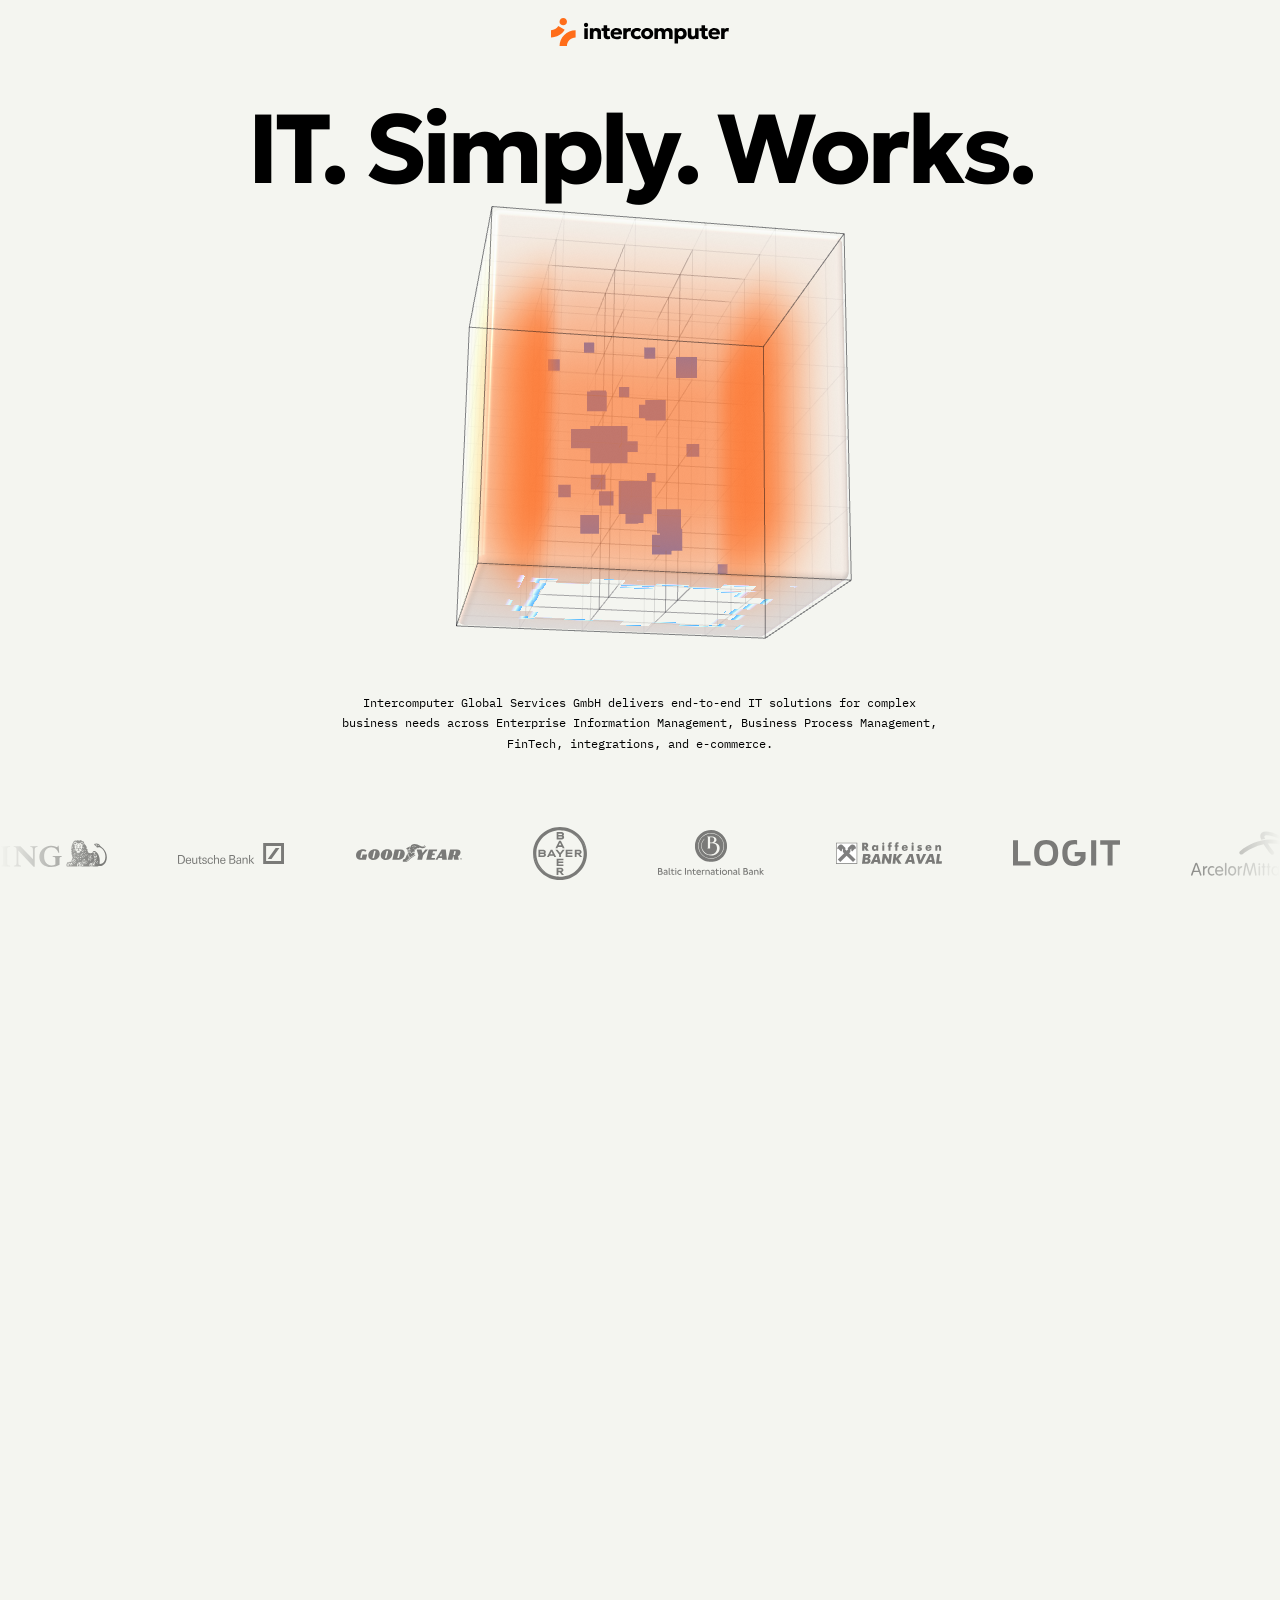
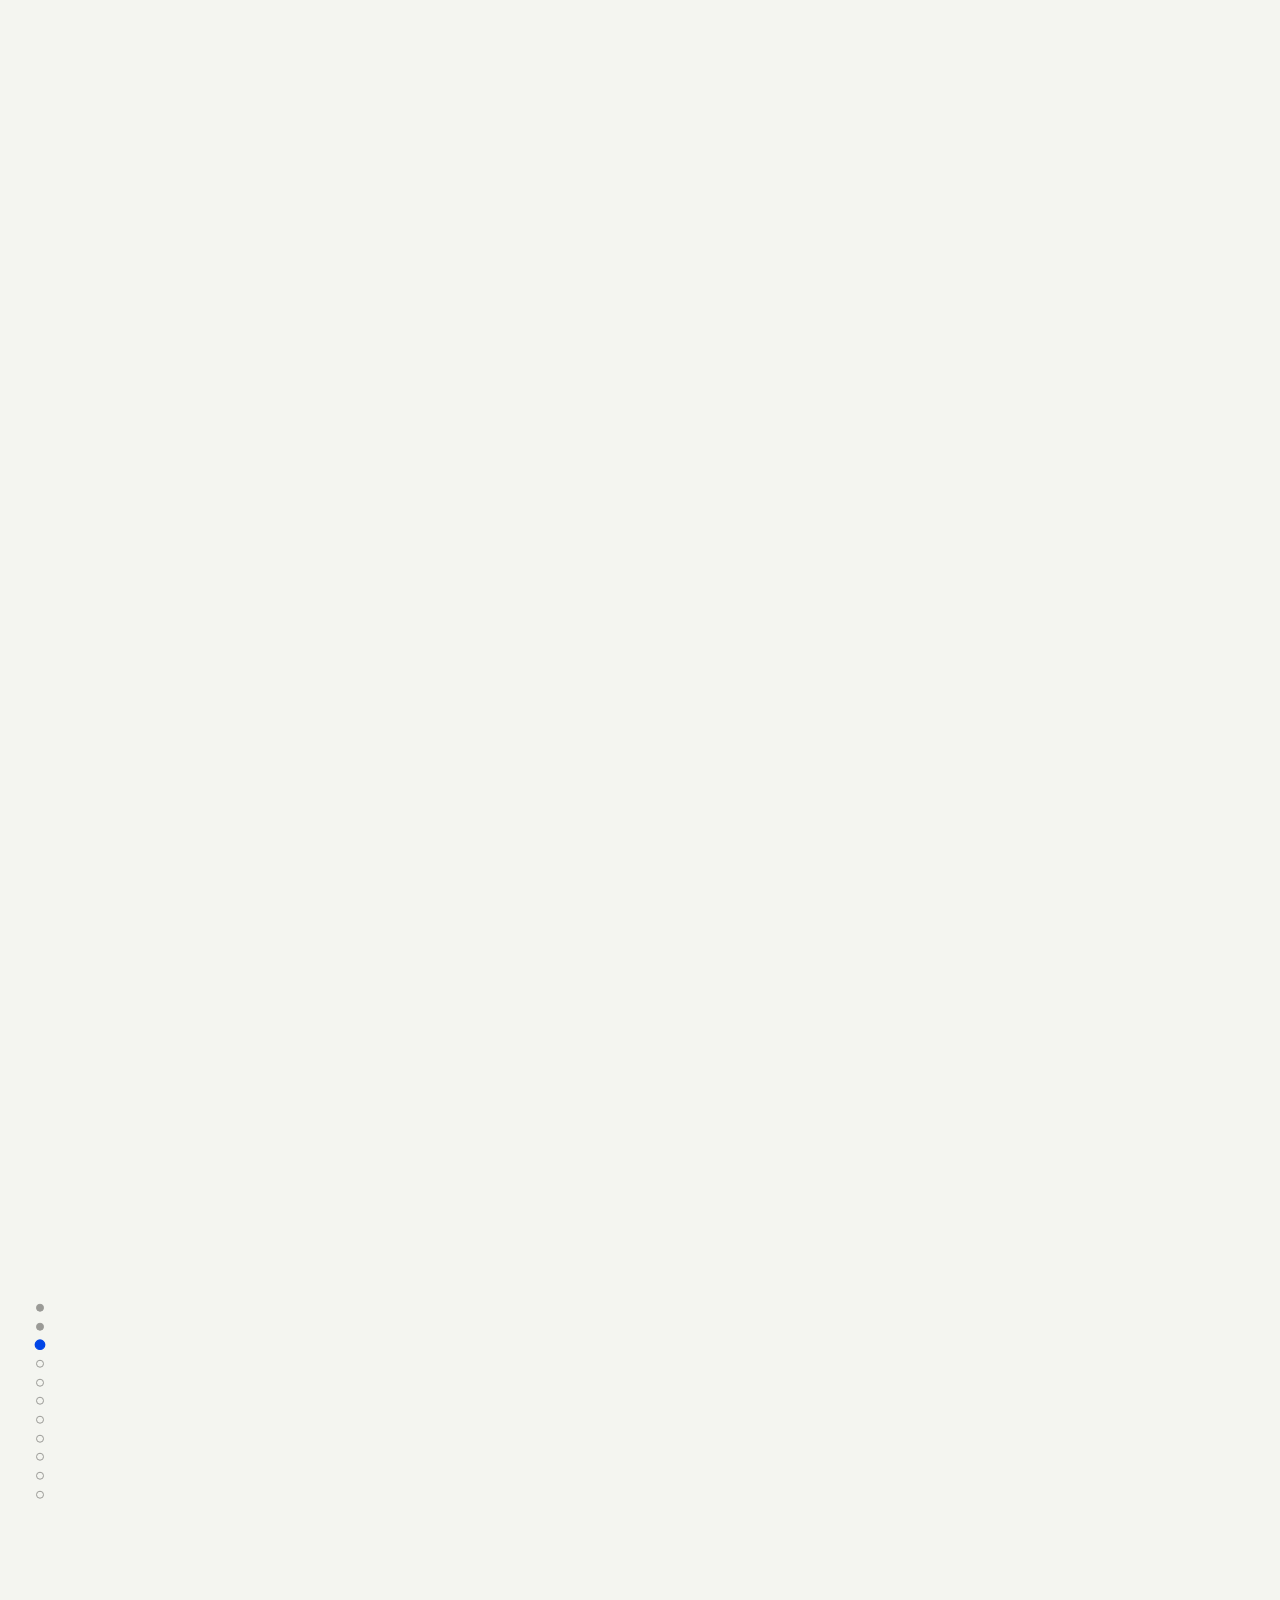
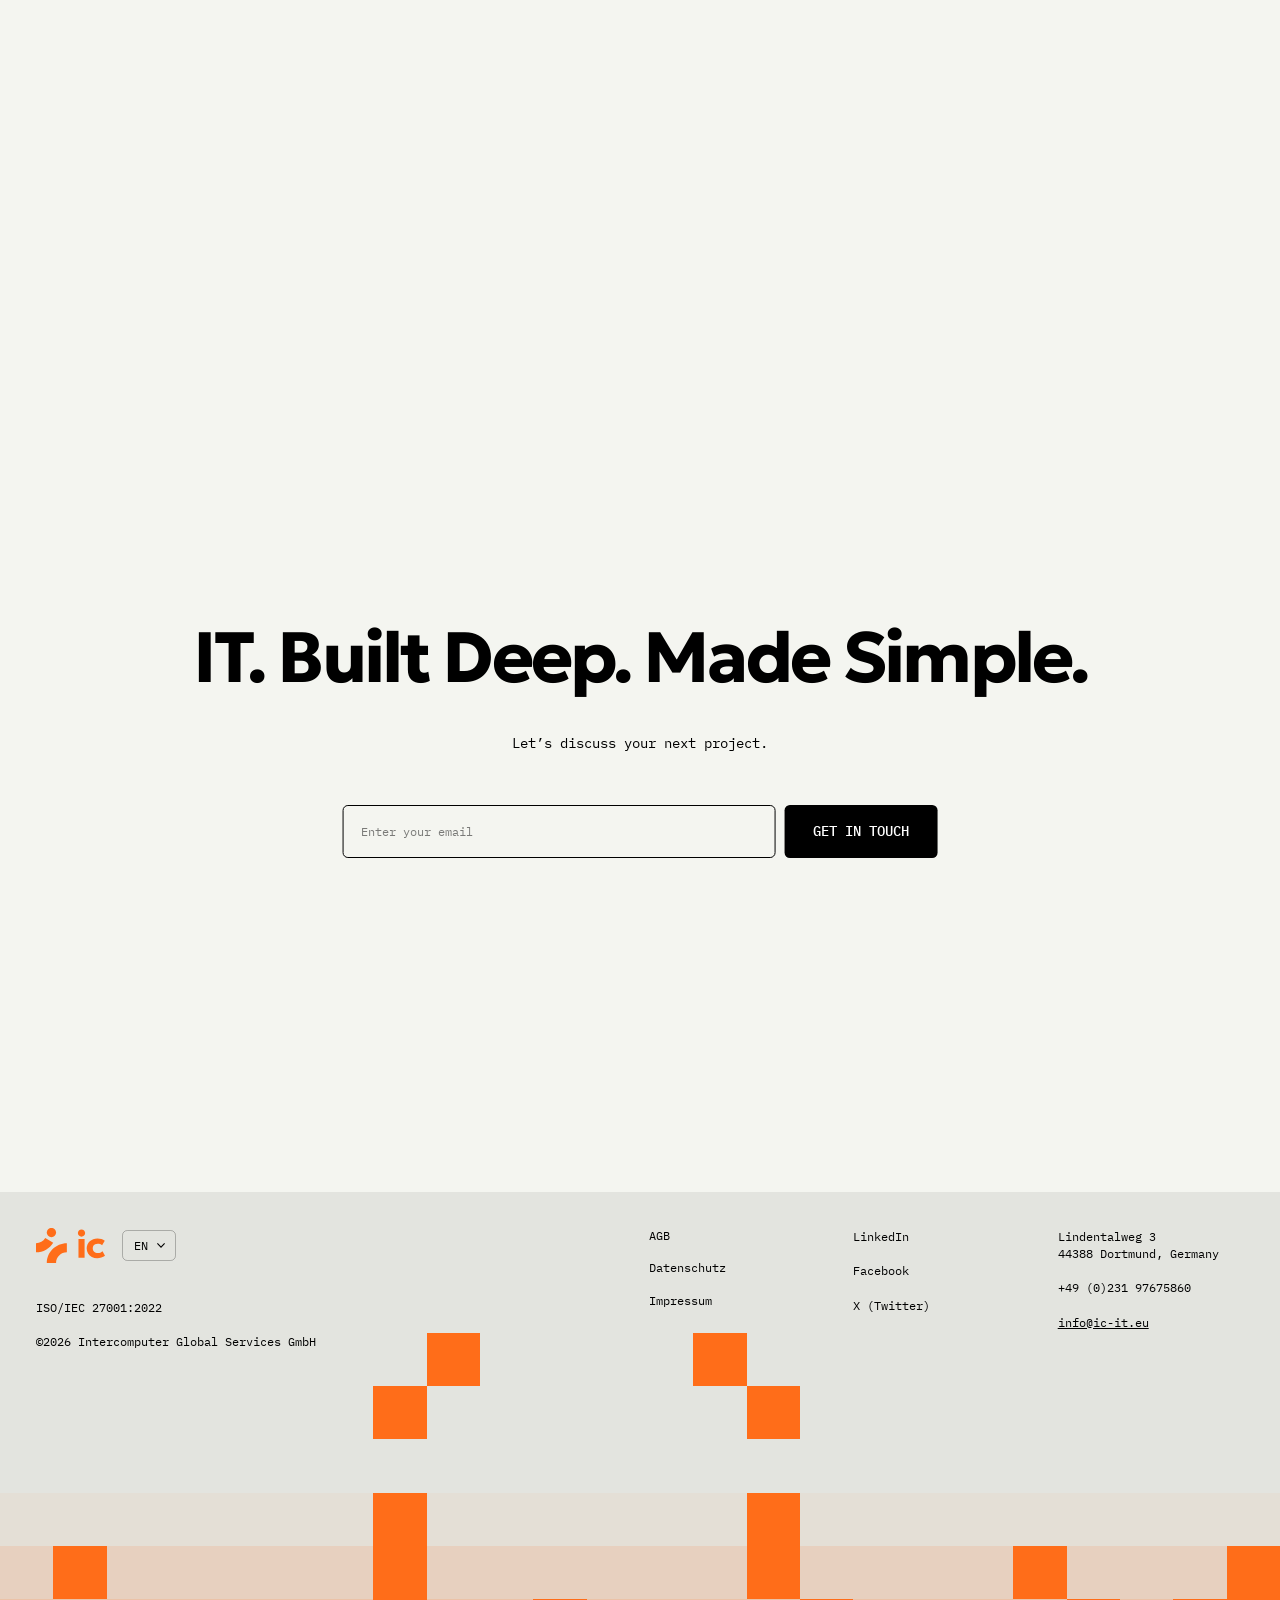
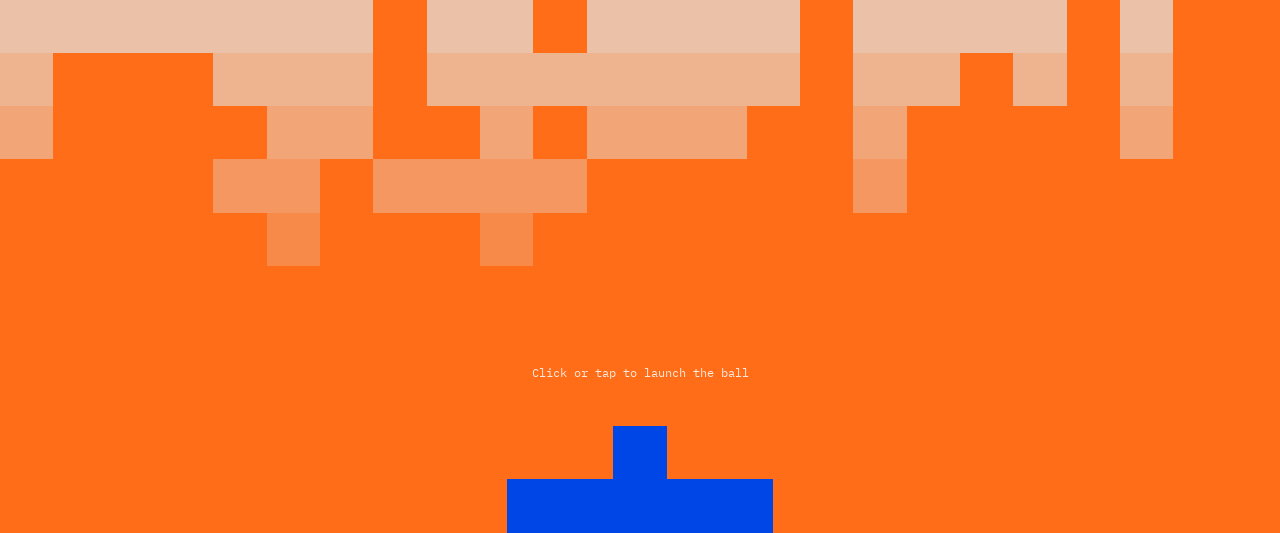
==== commit 293ee853: "v3: broken, wandering arcade shafts; holes capped at the footer columns' bottom Co-Authored-By: Clau" ====
--- a/v3/index.html
+++ b/v3/index.html
@@ -329,7 +329,7 @@
   const C = { brick: '#E3E4DF', ball: '#0045E6', paddle: '#0045E6', hit: '#7F5780' };   // orange field; hit flash = blue → 50 % blue/orange
   const BRICK_ROWS = 2;                                               // full brick rows; below them every column hangs down to a random depth
   let cols = 24, rows = 14, cell = 60, dpr = 1, W = 0, H = 0;
-  let topPx = 0, ceil = 0, holes = new Set(), textBoxes = [];   // the part behind the footer: its height, rows, holes, text boxes
+  let holeTop = 0, topPx = 0, ceil = 0, holes = new Set(), textBoxes = [];   // the part behind the footer: its height, rows, holes, text boxes
   let bricks = [], flashes = [], paddle = { x: 0, w: 4 }, ball = { x: 0, y: 0, vx: 0, vy: 0, on: false }, speed = 11, regrow = 0, visible = false, raf = 0, last = 0;
   const rnd = (a, b) => a + Math.random() * (b - a);
 
@@ -349,25 +349,38 @@
       for (let c = 0; c < cols; c++) row[c] = r < BRICK_ROWS || (r < depth[c] && !(r > BRICK_ROWS && r < depth[c] - 1 && Math.random() < 0.06));
       bricks.push(row);
     }
-    // one or two shafts break through the wall and climb on as a pixel staircase (diagonal single cells) up into the
-    // footer, between its texts — orange peeks out under the footer and invites to scroll on
+    // one or two broken, wandering shafts climb through the wall (now and then a brick left in place, now and then a
+    // step aside) and go on as a short pixel staircase (diagonal single cells) into the footer — never above the bottom
+    // of the footer's link columns. Orange peeks out under the footer and invites to scroll on.
     holes = new Set();
+    const shaftPath = c => {   // bottom → top; returns the carved cells and the column it ends in
+      const cells = []; let x = c, run = 0; const d = depth[c];
+      for (let r = d - 1; r >= 0; r--) {
+        const mid = r > 0 && r < d - 1, force = mid && run >= 2;   // never more than 2 cells straight up
+        if (mid && (force || Math.random() < 0.35)) {
+          if (Math.random() < 0.6) { const nx = x + (Math.random() < 0.5 ? -1 : 1); if (nx >= 0 && nx < cols) { cells.push([nx, r]); x = nx; } }
+          else { run = 0; continue; }                                // a brick left in place
+          run = 0;
+        }
+        cells.push([x, r]); run++;
+      }
+      return { cells, top: x };
+    };
     const nShafts = innerWidth < 900 ? 1 : 2, used = new Set();
     for (let k = 0; k < nShafts; k++) {
       let best = null;
       for (let t = 0; t < 40; t++) {
-        const c = 1 + ((Math.random() * (cols - 3)) | 0), dir = Math.random() < 0.5 ? -1 : 1;
-        const want = 2 + (Math.random() < 0.5 ? 1 : 0), steps = [];   // 2–3 steps up
-        for (let i = 1; i <= Math.min(want, ceil); i++) { const cc = c + dir * i, rr = -i; if (cc < 0 || cc >= cols || !freeCell(cc, rr)) break; steps.push([cc, rr]); }
-        const span = [c, ...steps.map(st => st[0])];
+        const c = 1 + ((Math.random() * (cols - 3)) | 0), dir = Math.random() < 0.5 ? -1 : 1, path = shaftPath(c);
+        const want = 2 + (Math.random() < 0.5 ? 1 : 0), steps = [];   // up to 2–3 steps
+        for (let i = 1; i <= Math.min(want, ceil); i++) { const cc = path.top + dir * i, rr = -i; if (cc < 0 || cc >= cols || !freeCell(cc, rr)) break; steps.push([cc, rr]); }
+        const span = [...path.cells.map(q => q[0]), ...steps.map(q => q[0])];
         if (span.some(x => [...used].some(u => Math.abs(u - x) < 5))) continue;   // shafts and staircases stay well apart
-        if (!best || steps.length > best.steps.length) best = { c, dir, steps };
+        if (!best || steps.length > best.steps.length) best = { path, steps, span };
       }
       if (!best) break;
-      const { c, dir, steps } = best; used.add(c); steps.forEach(([cc]) => used.add(cc));
-      for (let r = 0; r < depth[c]; r++) bricks[r][c] = false;
-      for (let r = Math.max(2, depth[c] - (Math.random() < 0.5 ? 1 : 2)); r < Math.min(depth[c], depth[c - dir] ?? 0); r++) bricks[r][c - dir] = false;   // wider foot
-      steps.forEach(([cc, rr]) => holes.add(cc + ',' + rr));
+      best.span.forEach(x => used.add(x));
+      best.path.cells.forEach(([x, r]) => { bricks[r][x] = false; });
+      best.steps.forEach(([cc, rr]) => holes.add(cc + ',' + rr));
     }
     hint.style.top = (topPx + (maxD + rows - 1) / 2 * cell) + 'px';         // the hint sits in the free orange band above the paddle
     regrow = 1;                                                       // fade the wall in
@@ -389,6 +402,11 @@
     const tw = document.createTreeWalker(foot, NodeFilter.SHOW_TEXT); const rg = document.createRange();
     while (tw.nextNode()) if (tw.currentNode.nodeValue.trim()) { rg.selectNodeContents(tw.currentNode); [...rg.getClientRects()].forEach(add); }
     foot.querySelectorAll('img, .lang-btn').forEach(e => add(e.getBoundingClientRect()));
+    // holes go no higher than the bottom of the link / contact columns (a few px of slack for rounding)
+    holeTop = 0; foot.querySelectorAll('.f-col').forEach(col => {   // the column boxes stretch, so measure their text
+      const w = document.createTreeWalker(col, NodeFilter.SHOW_TEXT);
+      while (w.nextNode()) if (w.currentNode.nodeValue.trim()) { rg.selectNodeContents(w.currentNode); [...rg.getClientRects()].forEach(r => { holeTop = Math.max(holeTop, r.bottom - fr.top - 6); }); }
+    });
     paddle.w = mobile ? 4 : 5;
     paddle.x = Math.min(paddle.x || (cols - paddle.w) / 2, cols - paddle.w);
     build(); park(); draw();
@@ -401,7 +419,7 @@
   }
   function freeCell(c, r) {   // a cell behind the footer (r < 0) that touches no footer text
     const x0 = c * cell, y0 = topPx + r * cell, x1 = x0 + cell, y1 = y0 + cell;
-    if (y0 < 0) return false;
+    if (y0 < holeTop) return false;
     return !textBoxes.some(([a, b, c2, d]) => x0 < c2 && x1 > a && y0 < d && y1 > b);
   }
   const brickAt = (c, r) => r >= 0 && r < bricks.length && c >= 0 && c < cols && bricks[r][c];
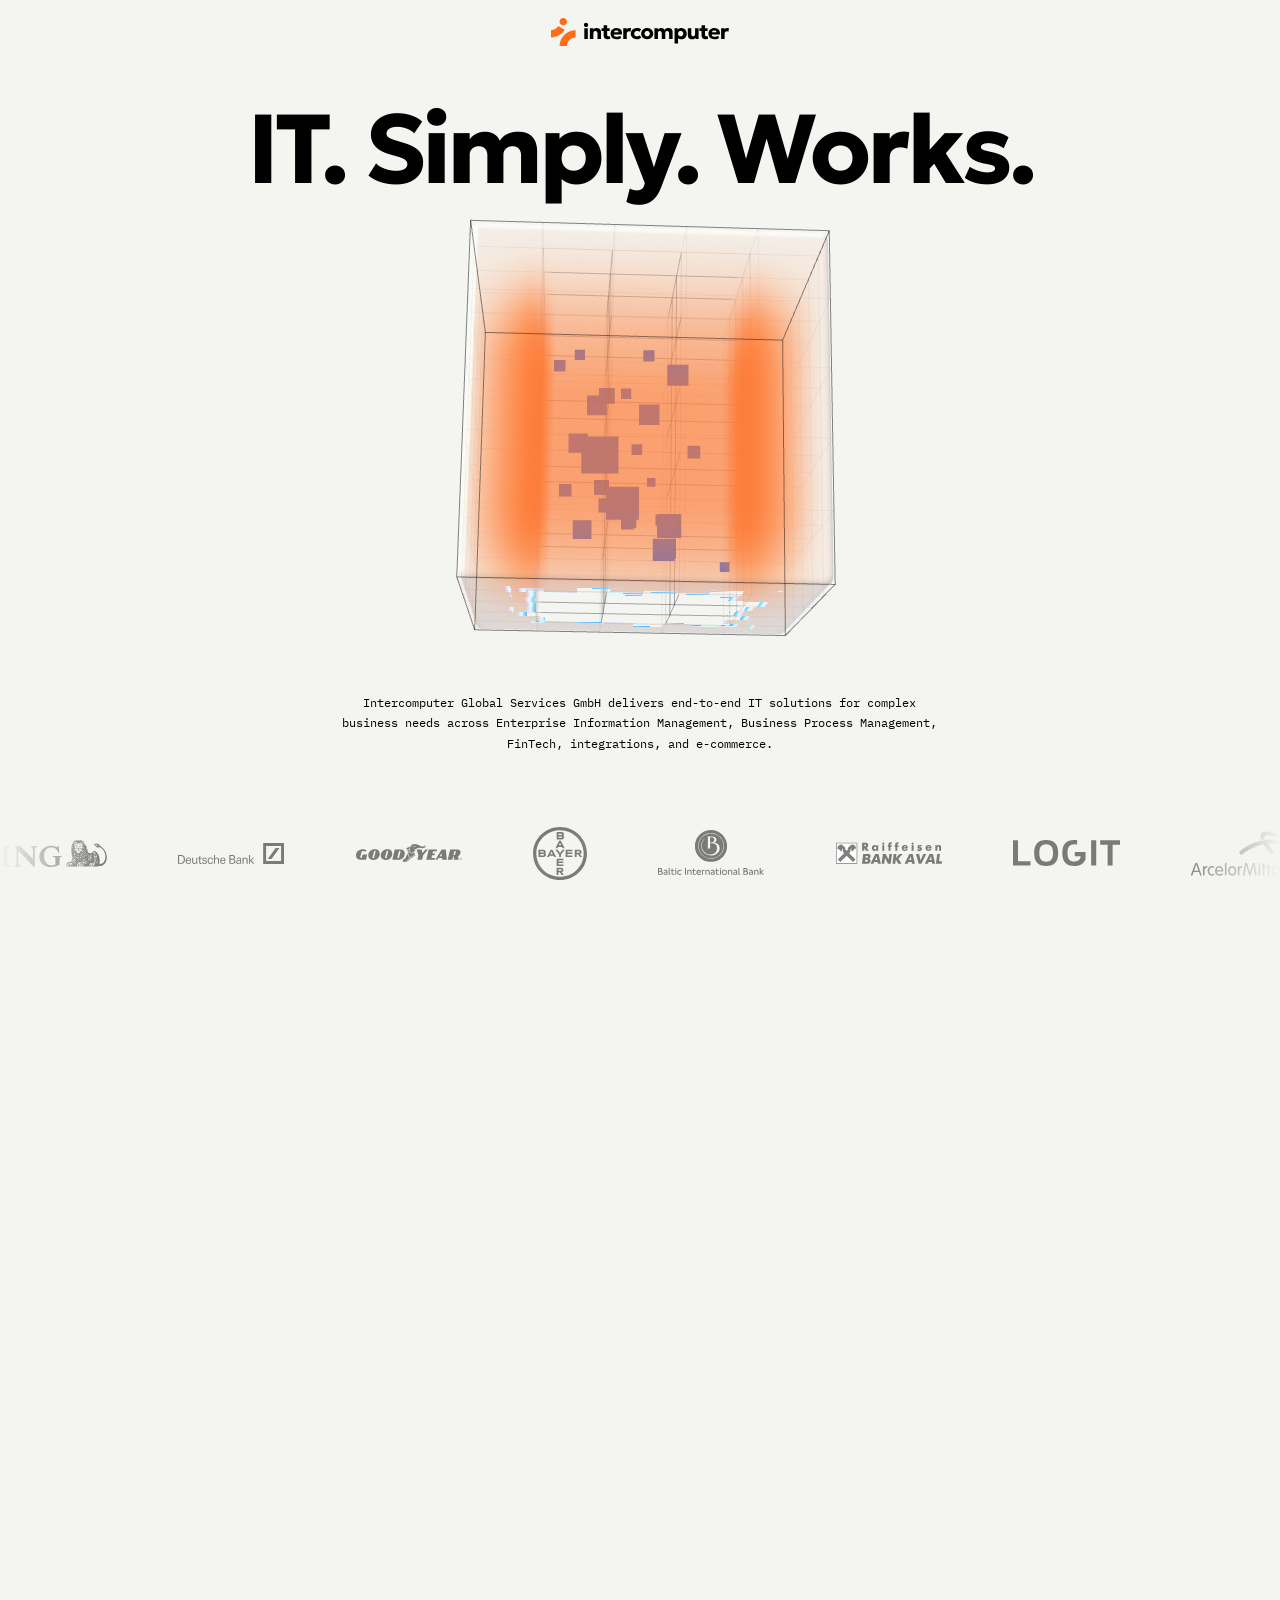
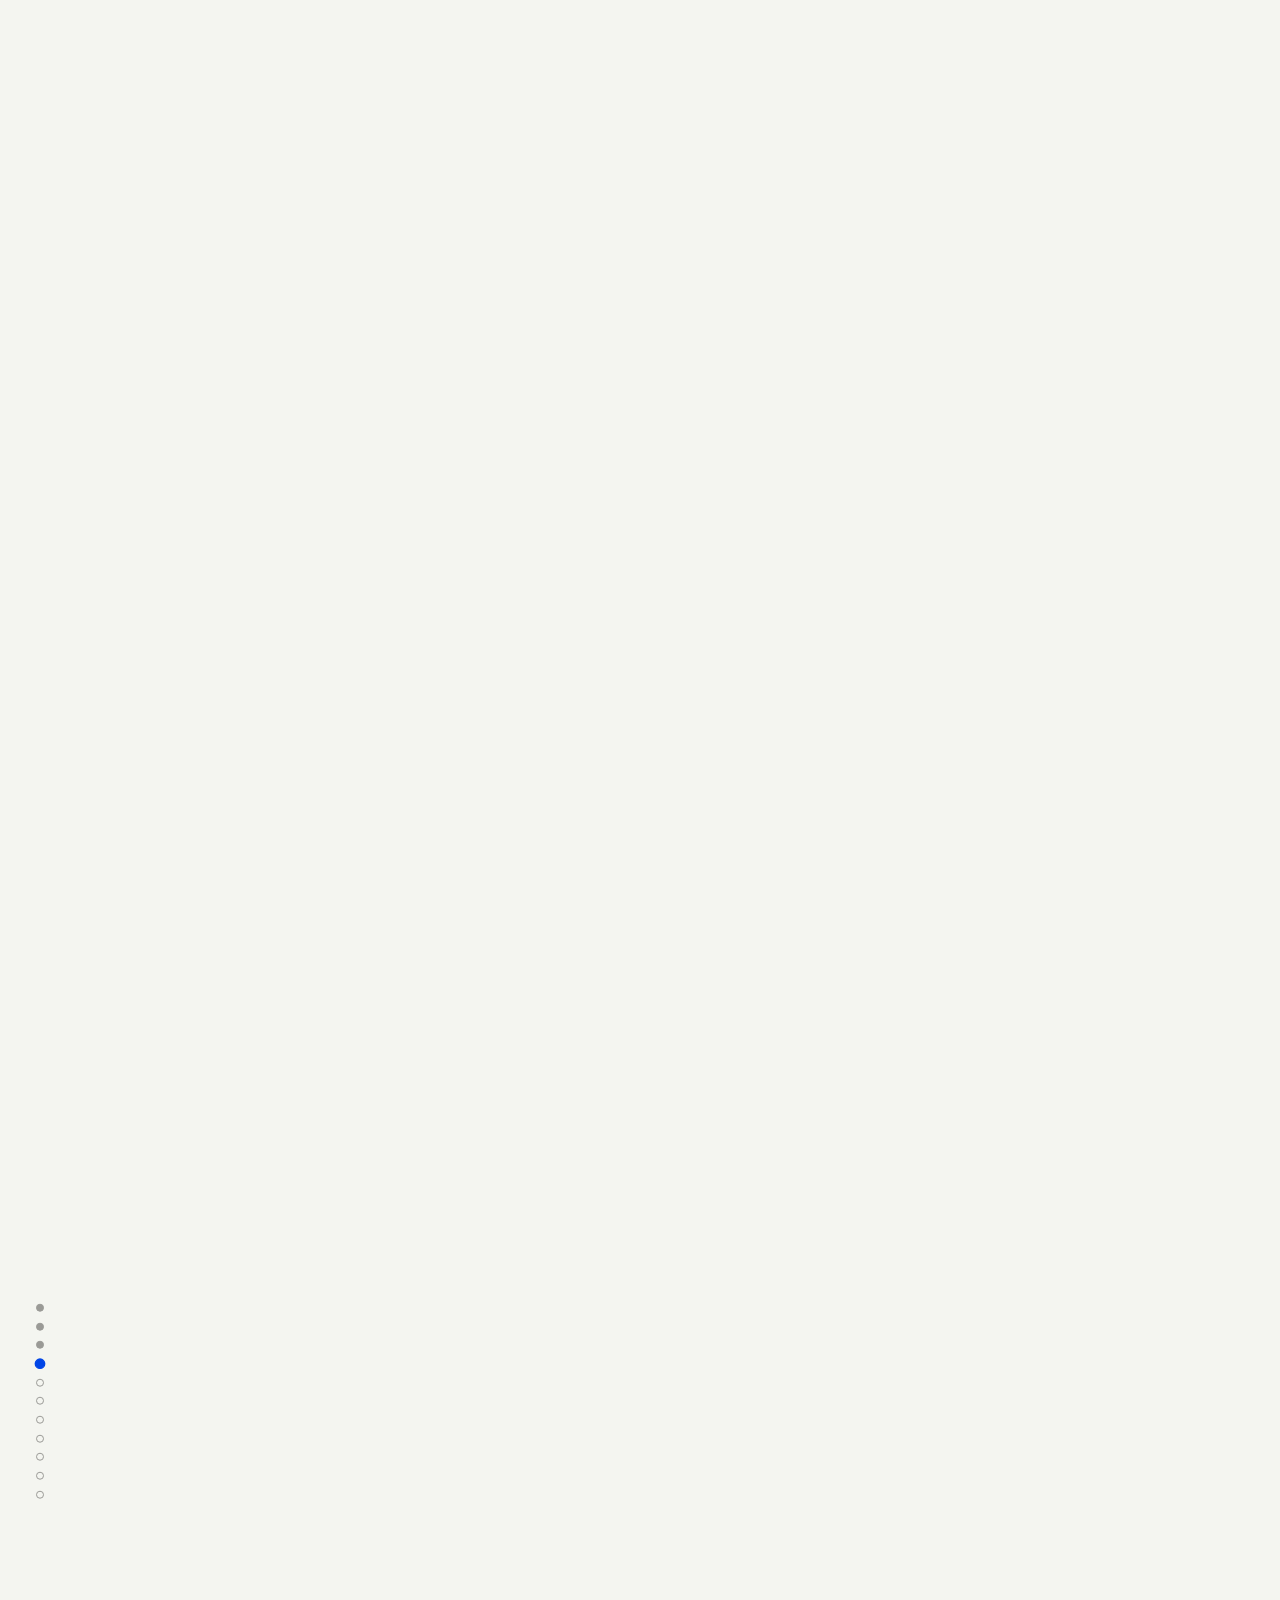
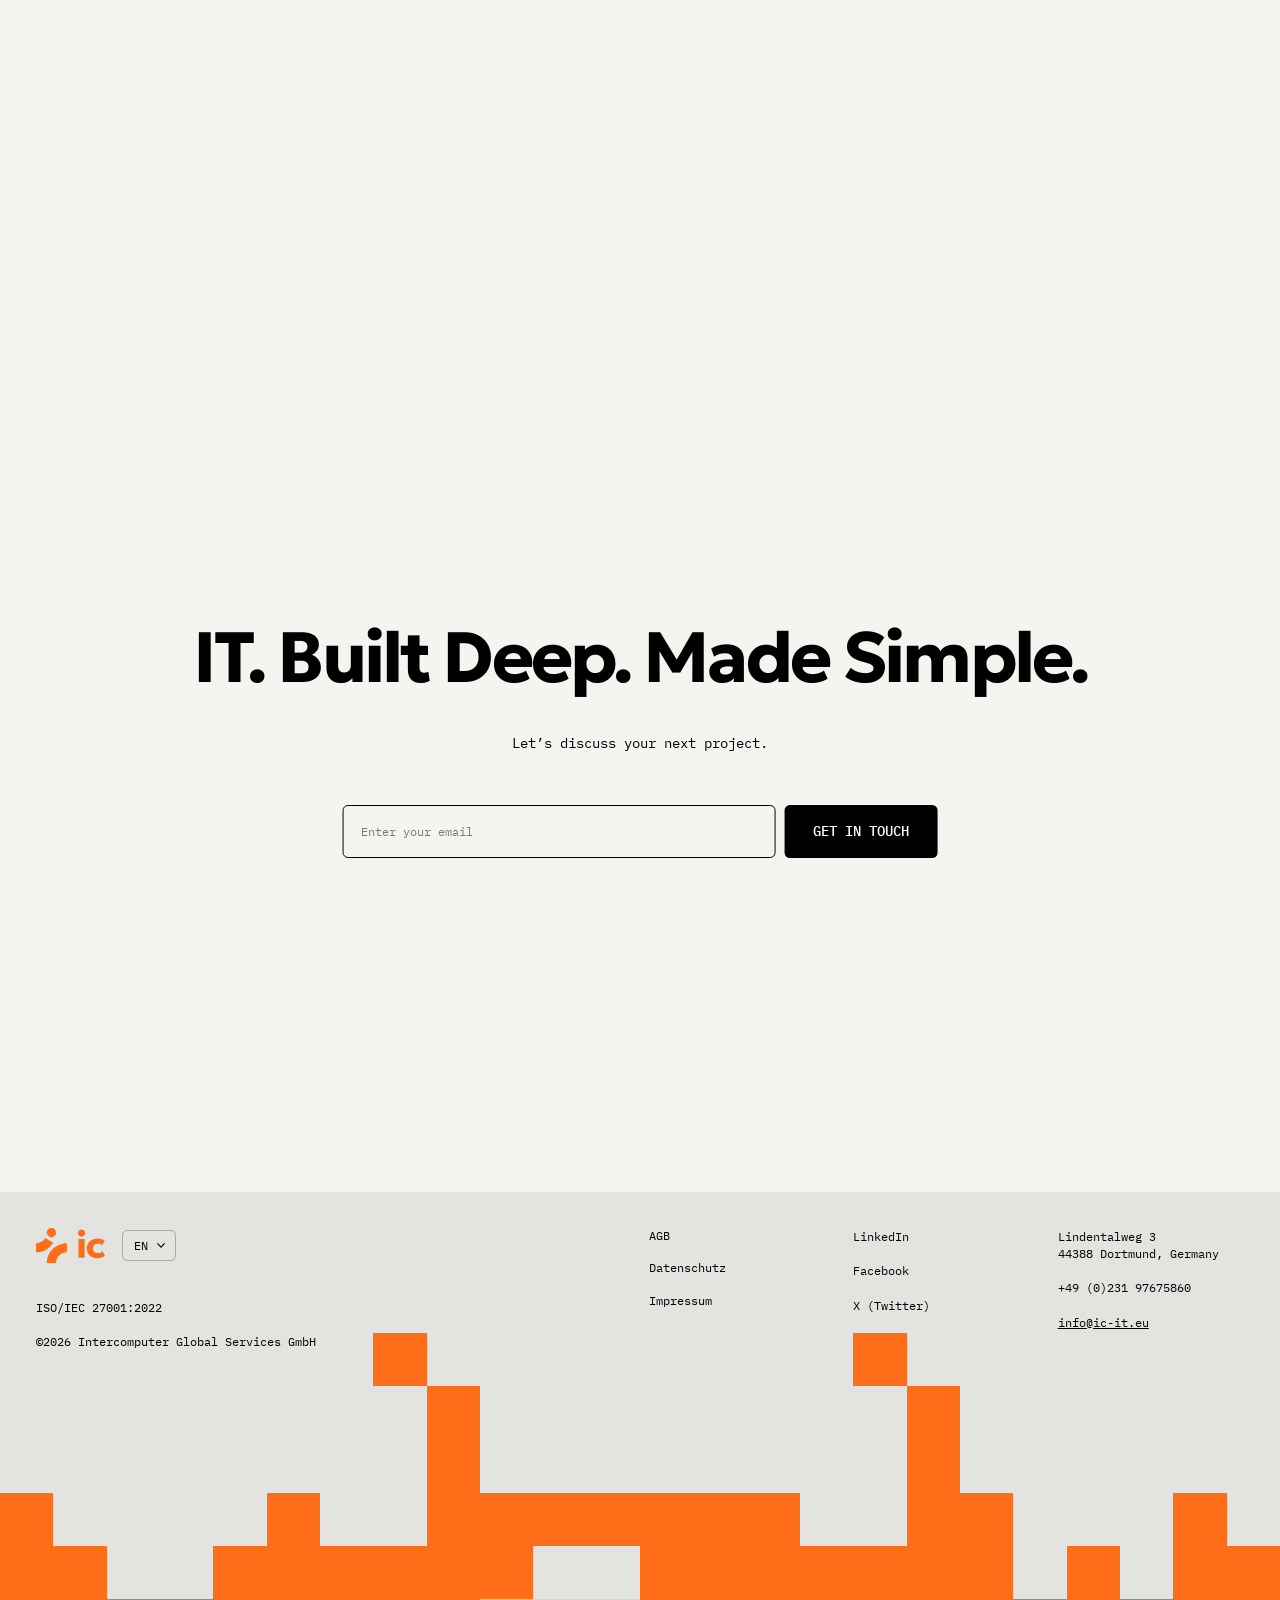
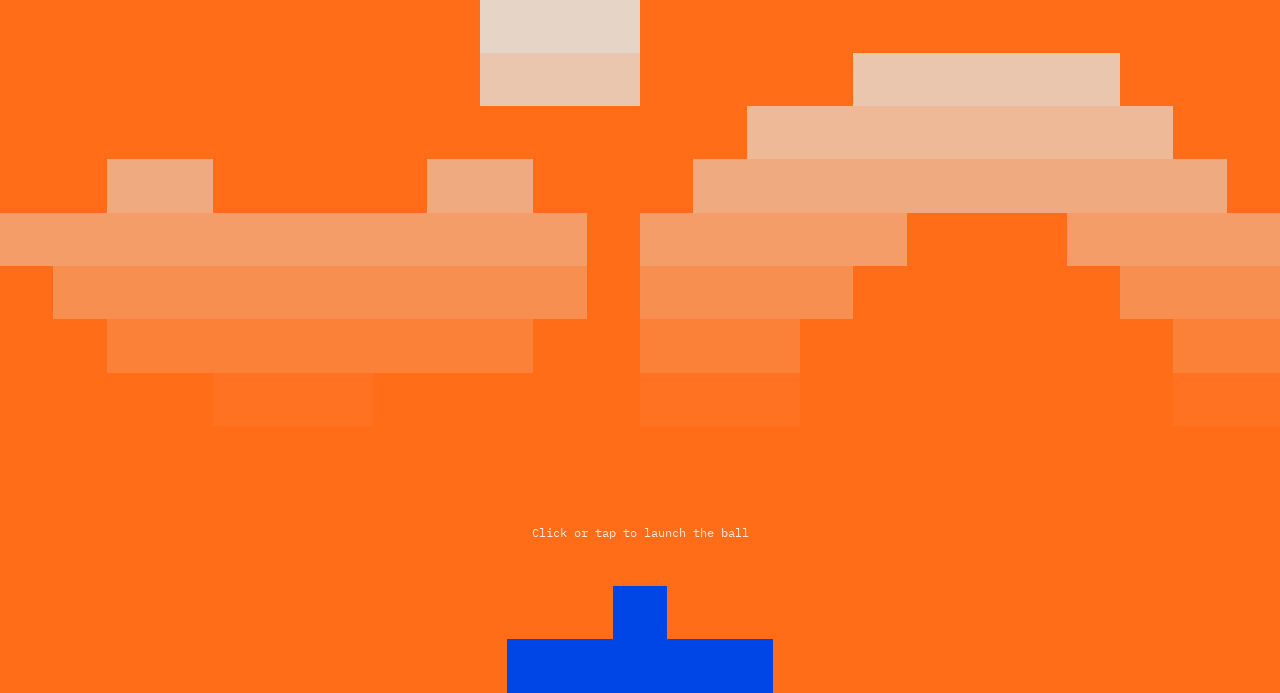
==== commit 39b58a05: "v3: arcade wall forms the deconstructed ic-it logo, clumps of pixels on top Co-Authored-By: Claude O" ====
--- a/v3/index.html
+++ b/v3/index.html
@@ -333,22 +333,43 @@
   let bricks = [], flashes = [], paddle = { x: 0, w: 4 }, ball = { x: 0, y: 0, vx: 0, vy: 0, on: false }, speed = 11, regrow = 0, visible = false, raf = 0, last = 0;
   const rnd = (a, b) => a + Math.random() * (b - a);
 
+  // the deconstructed ic-it logo (grey shapes on orange), in the units of the brand picture (433 × 395): the dot,
+  // a ring piece on the left (cut radially at 32°) and an arch on the right — both rings r ≈ 125…235
+  const inLogo = (x, y) => {
+    if (Math.hypot(x - 178, y - 52) <= 54) return true;
+    let dx = x, dy = y - 50, d = Math.hypot(dx, dy), a = Math.atan2(dy, dx);
+    if (d >= 125 && d <= 235 && a >= 0.56 && a <= 2.55) return true;  // 32° … 146° (y down), both ends cut radially
+    dx = x - 434; dy = y - 292; d = Math.hypot(dx, dy);
+    return d >= 126 && d <= 234 && dy <= 0;                           // upper half: the arch
+  };
+  const TOP = BRICK_ROWS;                                             // the logo window starts under the full rows
   function build() {
-    // a ragged wall filling most of the height: per column a depth from a random walk (steps of −2…+2, now and then a
-    // bigger jump), a few loose holes inside; the bottom rows stay free for the ball and the paddle
-    const maxD = rows - (innerWidth < 900 ? 7 : 5), minD = BRICK_ROWS + 1;
-    const depth = [], target = minD + (maxD - minD) * 0.68; let d = Math.round(rnd(target - 2, maxD));
-    for (let c = 0; c < cols; c++) {
-      // pulled towards ~2/3 of the height, so the wall hangs deep but stays ragged
-      d += Math.round((target - d) * 0.25) + (Math.random() < 0.18 ? Math.round(rnd(-4, 4)) : [-2, -1, -1, 0, 0, 1, 1, 2][(Math.random() * 8) | 0]);
-      d = Math.max(minD, Math.min(maxD, d)); depth.push(d);
+    const mobile = innerWidth < 900, L = mobile ? 13 : 10, maxD = TOP + L;   // logo rows; below them the field stays free
+    bricks = []; for (let r = 0; r < maxD; r++) bricks.push(new Array(cols).fill(false));
+    // 1) the logo, rasterised on the pixel grid (a cell is a brick when ≥ 7/16 of it is covered); the window starts
+    //    ~1 row above the dot, so the clumps have room around the upper shapes
+    const s = 350 / L, x0 = 216 - cols * s / 2, y0 = -50;
+    for (let r = 0; r < L; r++) for (let c = 0; c < cols; c++) {
+      let n = 0;
+      for (let i = 0; i < 4; i++) for (let j = 0; j < 4; j++) n += inLogo(x0 + (c + (i + 0.5) / 4) * s, y0 + (r + (j + 0.5) / 4) * s);
+      bricks[TOP + r][c] = n >= 7;
     }
-    bricks = [];
-    for (let r = 0; r < maxD; r++) {
-      const row = new Array(cols).fill(false);
-      for (let c = 0; c < cols; c++) row[c] = r < BRICK_ROWS || (r < depth[c] && !(r > BRICK_ROWS && r < depth[c] - 1 && Math.random() < 0.06));
-      bricks.push(row);
+    // 2) above it, hanging from the footer: two full rows, a ragged edge and randomly stuck-on clumps of pixels
+    const band = []; for (let r = 0; r < maxD; r++) band.push(new Array(cols).fill(false));
+    for (let c = 0; c < cols; c++) for (let r = 0; r < BRICK_ROWS + (Math.random() < 0.3 ? 1 : 0); r++) band[r][c] = true;
+    const clumps = Math.round(cols / (mobile ? 3 : 3.5));
+    for (let k = 0; k < clumps; k++) {                                // a short random walk = a clump of 2–5 stuck pixels
+      let c = (Math.random() * cols) | 0, r = BRICK_ROWS + ((Math.random() * 2) | 0);
+      for (let n = 2 + ((Math.random() * 4) | 0); n > 0; n--) {
+        if (r >= 1 && r < BRICK_ROWS + 3 && c >= 0 && c < cols) band[r][c] = true;
+        if (Math.random() < 0.55) c += Math.random() < 0.5 ? -1 : 1; else r += Math.random() < 0.6 ? 1 : -1;
+      }
     }
+    // the clumps never touch the logo (not even diagonally), so its shapes stay readable
+    const nearLogo = (r, c) => { for (let i = -1; i <= 1; i++) for (let j = -1; j <= 1; j++) { const rr = r + i, cc = c + j; if (rr >= TOP && rr < maxD && cc >= 0 && cc < cols && bricks[rr][cc]) return true; } return false; };
+    for (let r = BRICK_ROWS; r < maxD; r++) for (let c = 0; c < cols; c++) if (band[r][c] && nearLogo(r, c)) band[r][c] = false;
+    for (let r = 0; r < maxD; r++) for (let c = 0; c < cols; c++) bricks[r][c] = bricks[r][c] || band[r][c];
+    const depth = []; for (let c = 0; c < cols; c++) { let d = 0; while (d < maxD && band[d][c]) d++; depth.push(d); }
     // one or two broken, wandering shafts climb through the wall (now and then a brick left in place, now and then a
     // step aside) and go on as a short pixel staircase (diagonal single cells) into the footer — never above the bottom
     // of the footer's link columns. Orange peeks out under the footer and invites to scroll on.
@@ -370,7 +391,9 @@
     for (let k = 0; k < nShafts; k++) {
       let best = null;
       for (let t = 0; t < 40; t++) {
-        const c = 1 + ((Math.random() * (cols - 3)) | 0), dir = Math.random() < 0.5 ? -1 : 1, path = shaftPath(c);
+        const c = 1 + ((Math.random() * (cols - 3)) | 0), dir = Math.random() < 0.5 ? -1 : 1;
+        if (depth[c] < maxD && bricks[depth[c]][c]) continue;          // the shaft must open onto the orange field, not the logo
+        const path = shaftPath(c);
         const want = 2 + (Math.random() < 0.5 ? 1 : 0), steps = [];   // up to 2–3 steps
         for (let i = 1; i <= Math.min(want, ceil); i++) { const cc = path.top + dir * i, rr = -i; if (cc < 0 || cc >= cols || !freeCell(cc, rr)) break; steps.push([cc, rr]); }
         const span = [...path.cells.map(q => q[0]), ...steps.map(q => q[0])];
@@ -389,7 +412,7 @@
     const mobile = innerWidth < 900, u = mobile ? Math.min(innerWidth, 520) / 390 : innerWidth / 1440;
     cell = (mobile ? 22 : 60) * u;
     W = sec.clientWidth; cols = Math.max(10, Math.round(W / cell)); cell = W / cols;
-    rows = mobile ? 18 : 14;
+    rows = mobile ? 22 : 17;
     const foot = sec.previousElementSibling;                         // the footer
     topPx = foot.offsetHeight; ceil = Math.ceil(topPx / cell);
     sec.style.marginTop = -topPx + 'px';
@@ -460,7 +483,8 @@
     ctx.fillStyle = ORANGE; holes.forEach(h => { const [c, r] = h.split(',').map(Number); ctx.fillRect(X(c), Y(r), X(c + 1) - X(c), Y(r + 1) - Y(r)); });   // …with the staircase holes
     const rect = (c, r, w, h, col, a = 1) => { ctx.globalAlpha = a; ctx.fillStyle = col; ctx.fillRect(X(c), Y(r), X(c + w) - X(c), Y(r + h) - Y(r)); };
     const grow = regrow > 0 && regrow <= 1 ? 1 - regrow : 1;
-    bricks.forEach((row, r) => row.forEach((v, c) => { if (v) rect(c, r, 1, 1, C.brick, r < BRICK_ROWS ? 1 : Math.max(0, Math.min(1, grow * 2.2 - (r - BRICK_ROWS) * 0.12))); }));
+    const span = 1 + (bricks.length - BRICK_ROWS) * 0.12;            // fade in row by row, top first
+    bricks.forEach((row, r) => row.forEach((v, c) => { if (v) rect(c, r, 1, 1, C.brick, r < BRICK_ROWS ? 1 : Math.max(0, Math.min(1, grow * span - (r - BRICK_ROWS) * 0.12))); }));
     flashes.forEach(f => rect(f.c, f.r, 1, 1, f.t < 0.12 ? C.ball : C.hit, 1 - f.t / 0.35));
     ctx.globalAlpha = 1;
     rect(paddle.x, rows - 1, paddle.w, 1, C.paddle);
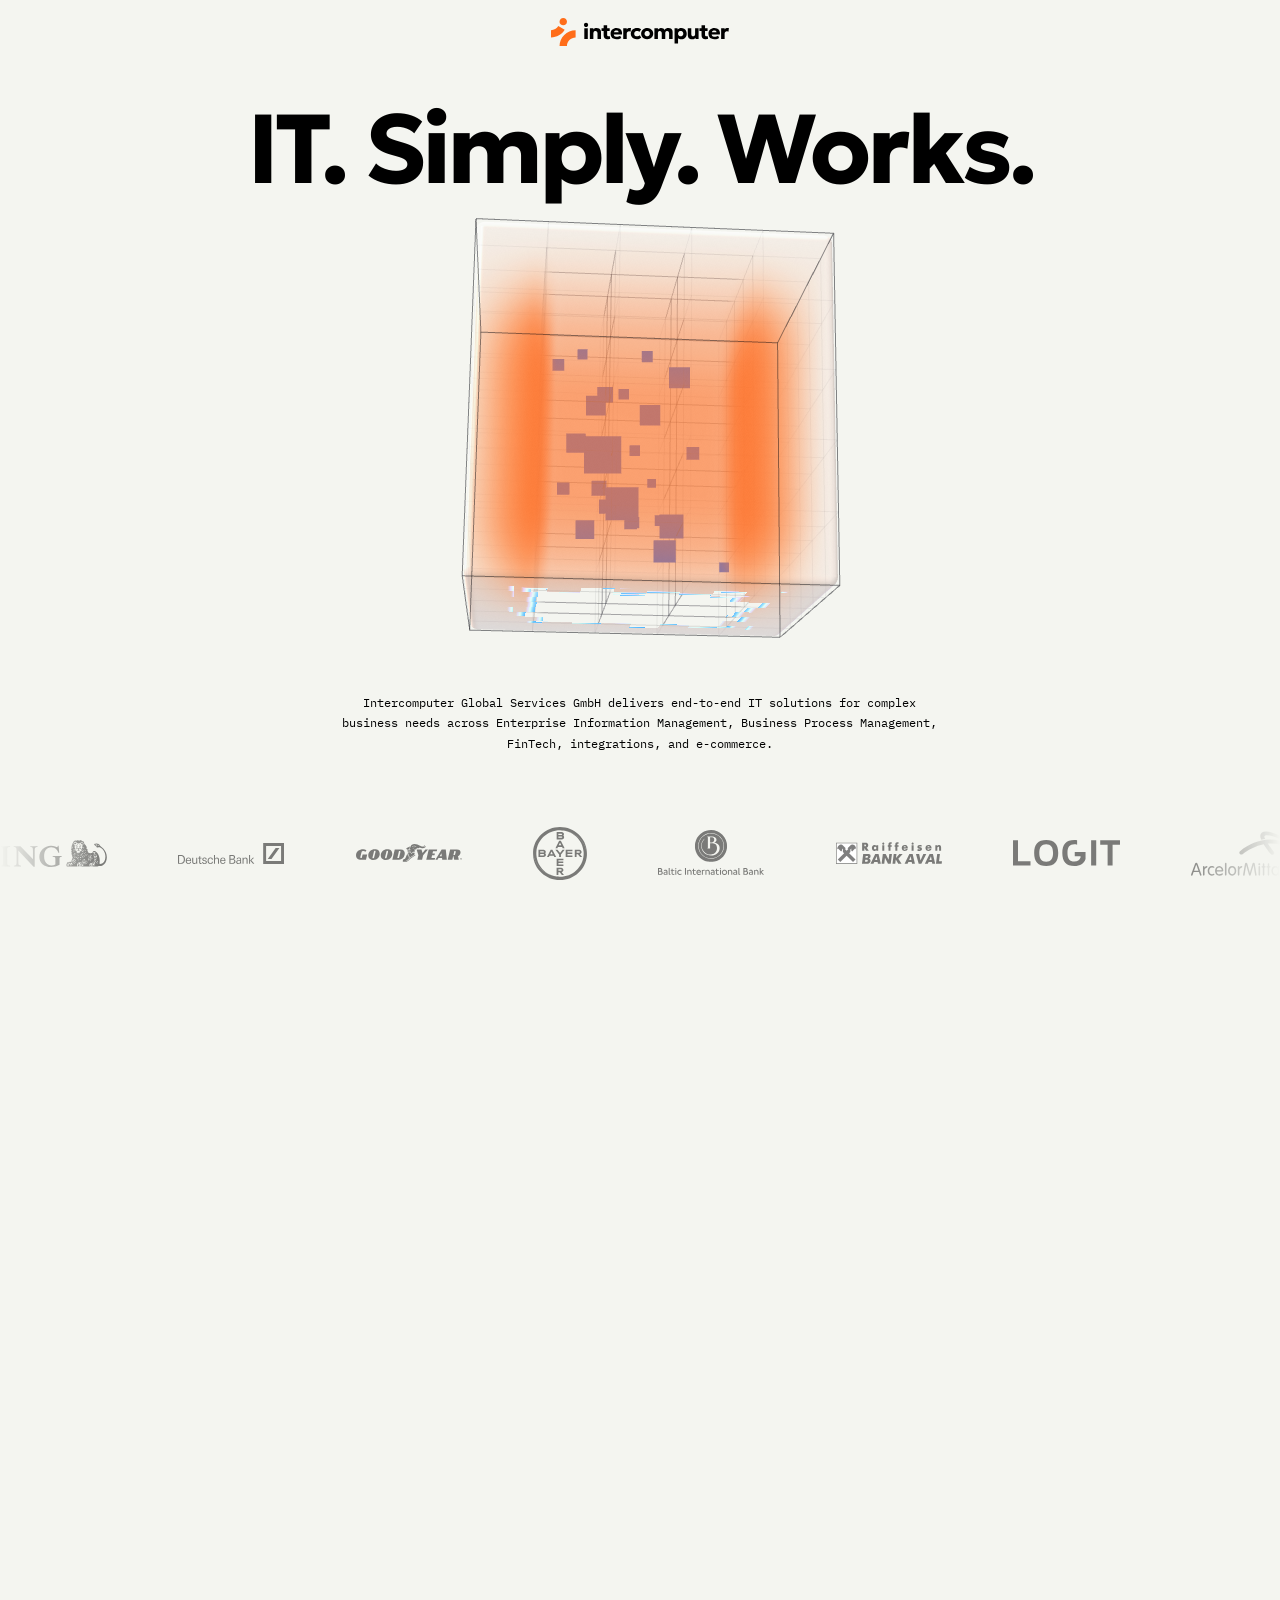
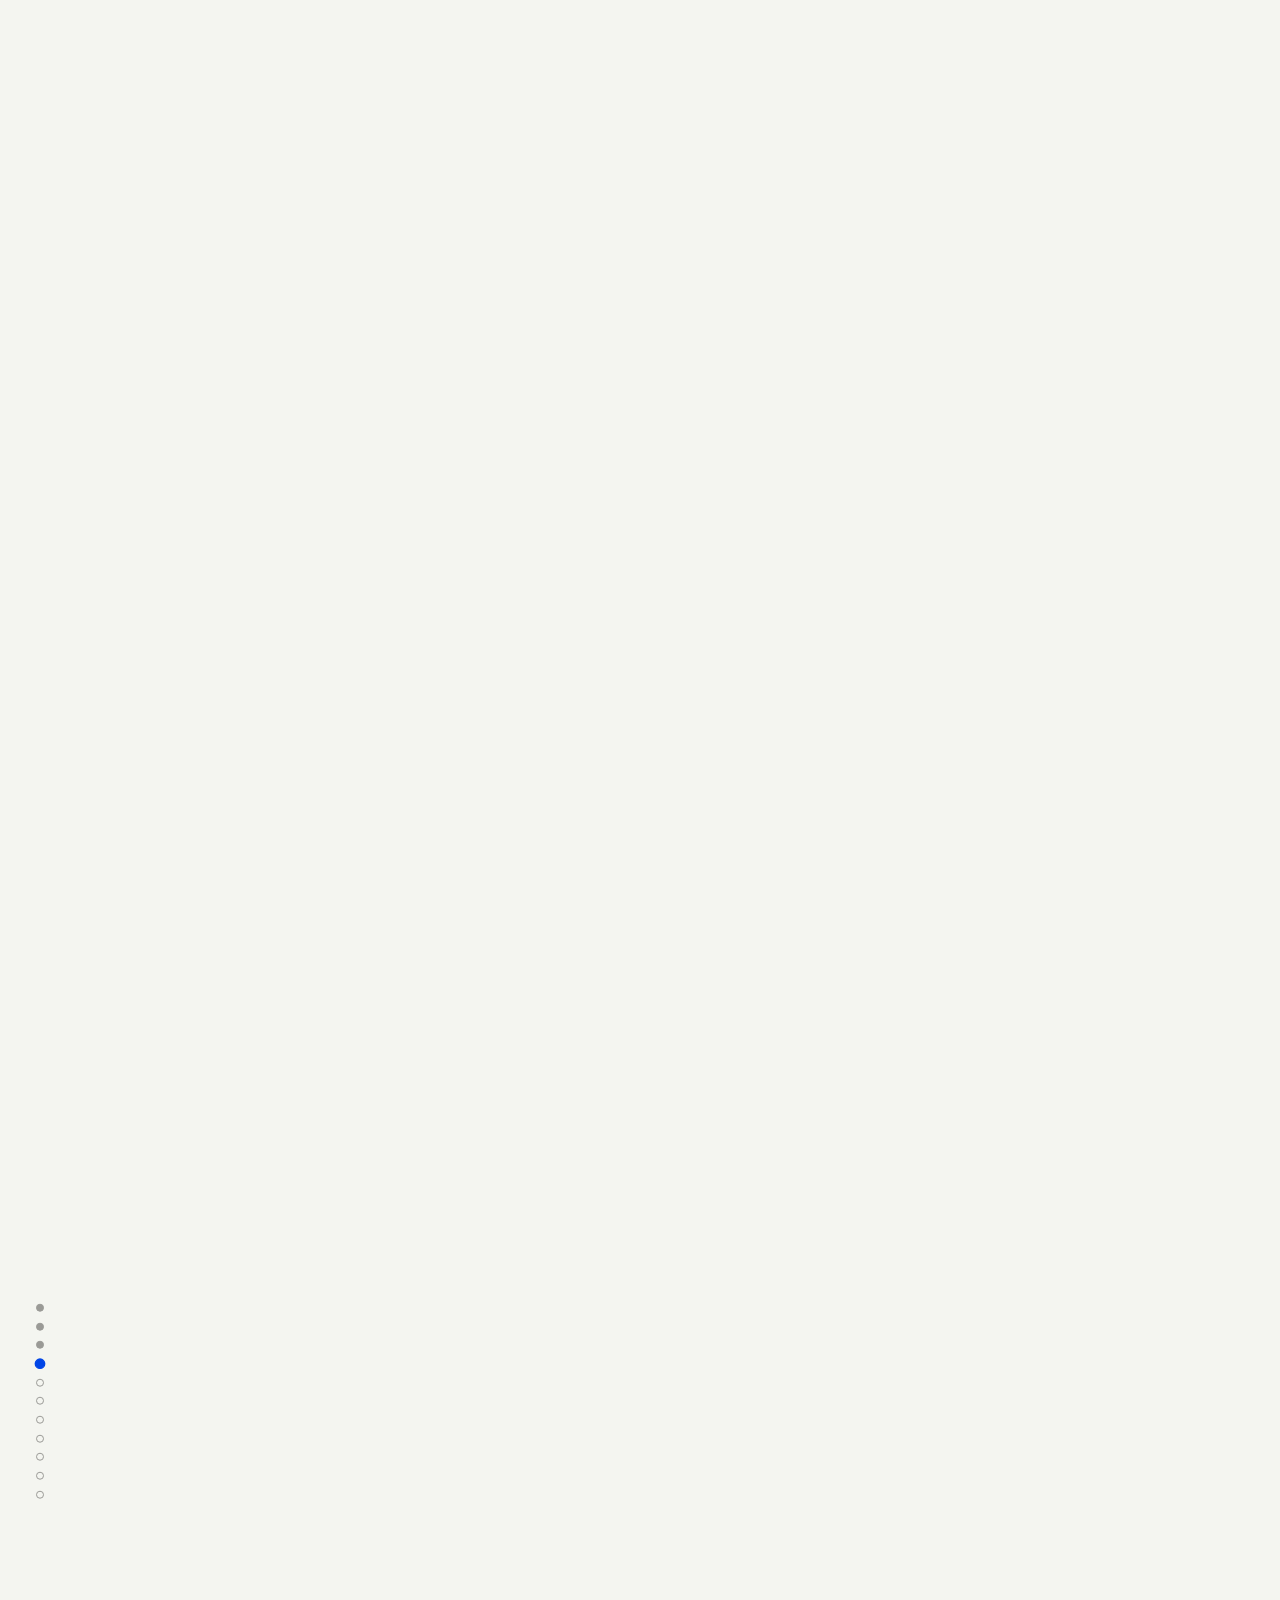
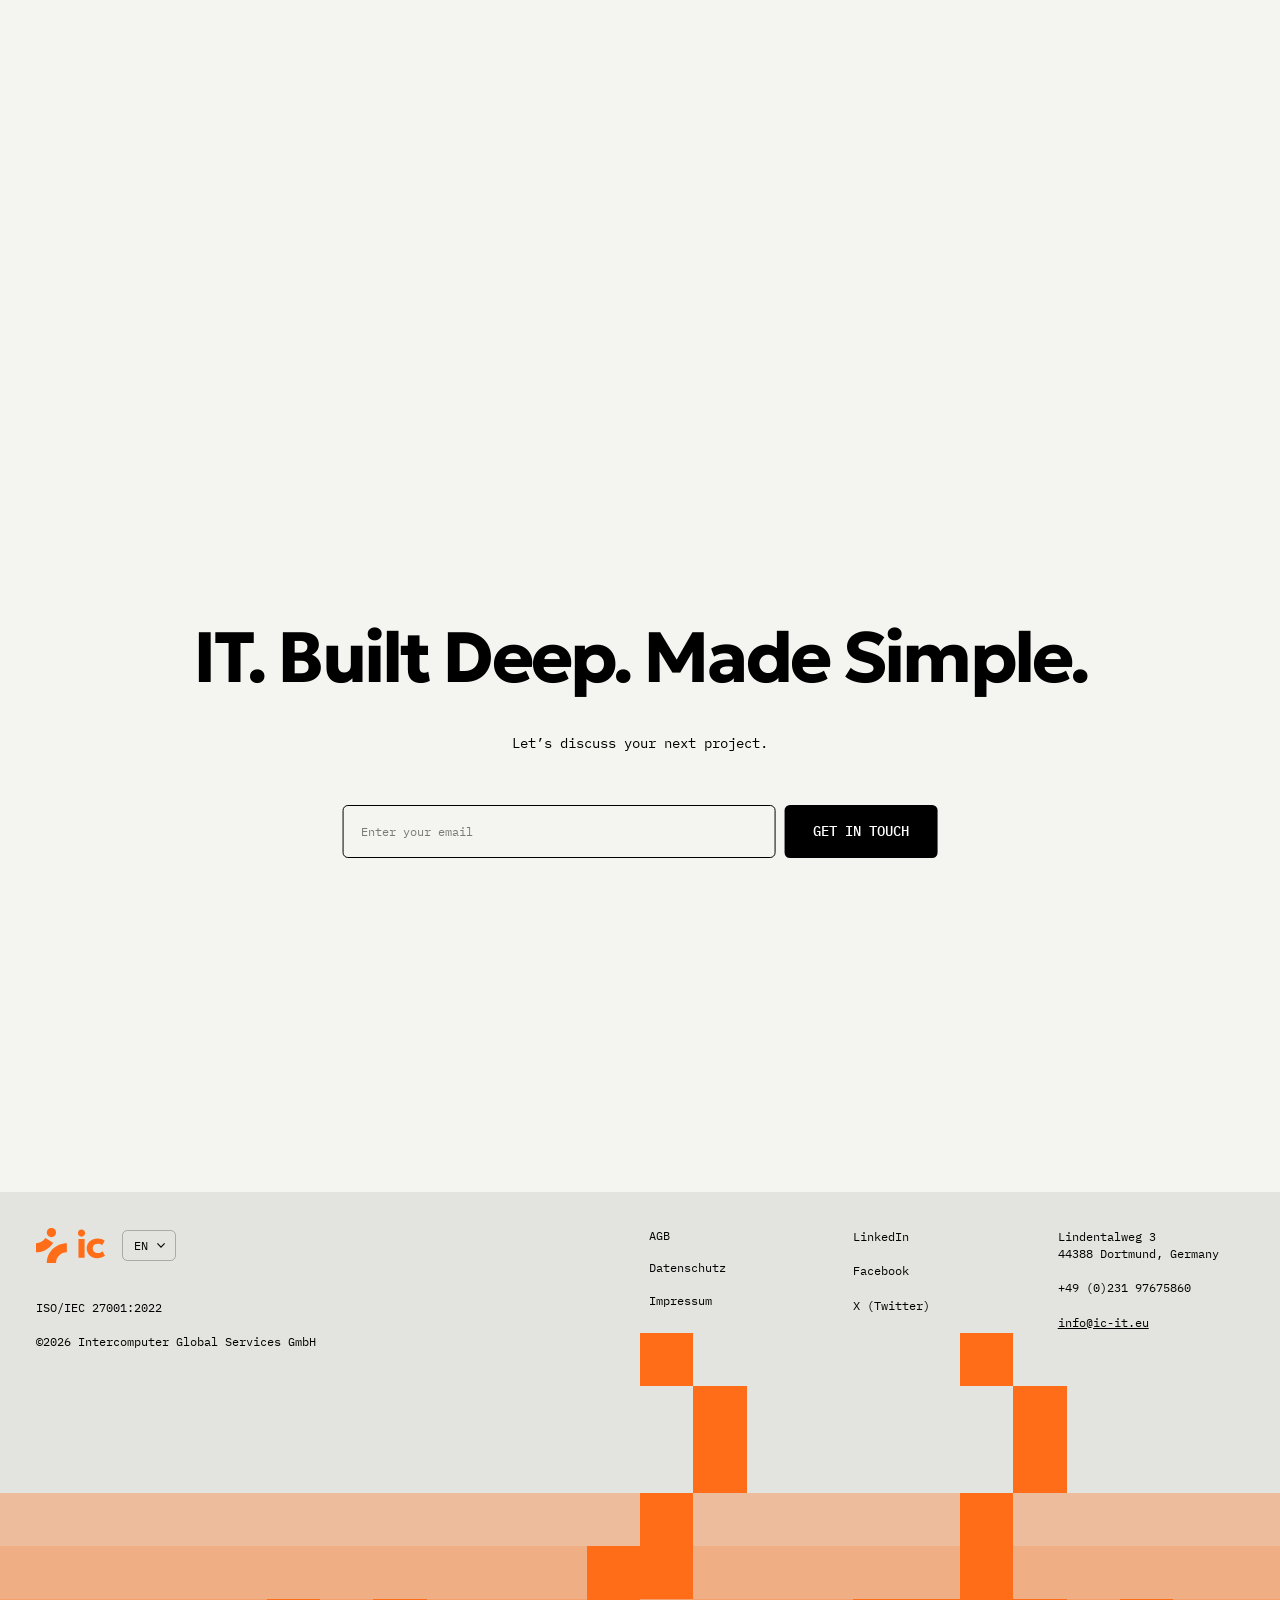
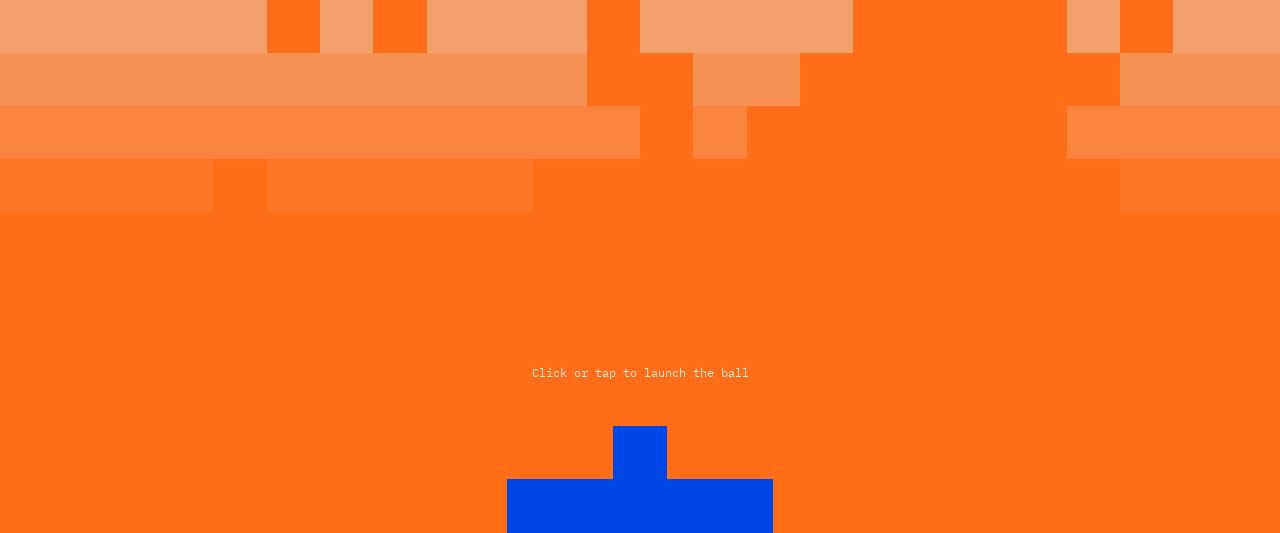
==== commit 78ea24dd: "v3+v4: random arcade wall back, hero cube drawn over the slogan and text; v4: crisp core edges Co-Au" ====
--- a/v3/index.html
+++ b/v3/index.html
@@ -67,6 +67,10 @@
   /* everything sits above the fixed WebGL layer (pixels + cubes) */
   header, section, footer { position: relative; z-index: 1; }
   #gl { position: fixed; inset: 0; width: 100vw; height: 100vh; pointer-events: none; z-index: 0; }
+  /* …except the hero's slogan and paragraph: the cube is drawn OVER them. The hero opens no stacking context of its own,
+     so these two drop below the WebGL layer while the logo, tags and client logos stay above it */
+  .hero { z-index: auto; }
+  .hero .hero-title, .hero .hero-text { z-index: -1; }
 
   /* ============ hero ============ */
   /* The whole first screen — logo, slogan, cube and the paragraph — always fits the window: the hero has its own unit
@@ -333,43 +337,22 @@
   let bricks = [], flashes = [], paddle = { x: 0, w: 4 }, ball = { x: 0, y: 0, vx: 0, vy: 0, on: false }, speed = 11, regrow = 0, visible = false, raf = 0, last = 0;
   const rnd = (a, b) => a + Math.random() * (b - a);
 
-  // the deconstructed ic-it logo (grey shapes on orange), in the units of the brand picture (433 × 395): the dot,
-  // a ring piece on the left (cut radially at 32°) and an arch on the right — both rings r ≈ 125…235
-  const inLogo = (x, y) => {
-    if (Math.hypot(x - 178, y - 52) <= 54) return true;
-    let dx = x, dy = y - 50, d = Math.hypot(dx, dy), a = Math.atan2(dy, dx);
-    if (d >= 125 && d <= 235 && a >= 0.56 && a <= 2.55) return true;  // 32° … 146° (y down), both ends cut radially
-    dx = x - 434; dy = y - 292; d = Math.hypot(dx, dy);
-    return d >= 126 && d <= 234 && dy <= 0;                           // upper half: the arch
-  };
-  const TOP = BRICK_ROWS;                                             // the logo window starts under the full rows
   function build() {
-    const mobile = innerWidth < 900, L = mobile ? 13 : 10, maxD = TOP + L;   // logo rows; below them the field stays free
-    bricks = []; for (let r = 0; r < maxD; r++) bricks.push(new Array(cols).fill(false));
-    // 1) the logo, rasterised on the pixel grid (a cell is a brick when ≥ 7/16 of it is covered); the window starts
-    //    ~1 row above the dot, so the clumps have room around the upper shapes
-    const s = 350 / L, x0 = 216 - cols * s / 2, y0 = -50;
-    for (let r = 0; r < L; r++) for (let c = 0; c < cols; c++) {
-      let n = 0;
-      for (let i = 0; i < 4; i++) for (let j = 0; j < 4; j++) n += inLogo(x0 + (c + (i + 0.5) / 4) * s, y0 + (r + (j + 0.5) / 4) * s);
-      bricks[TOP + r][c] = n >= 7;
+    // a ragged wall filling most of the height: per column a depth from a random walk (steps of −2…+2, now and then a
+    // bigger jump), a few loose holes inside; the bottom rows stay free for the ball and the paddle
+    const maxD = rows - (innerWidth < 900 ? 7 : 5), minD = BRICK_ROWS + 1;
+    const depth = [], target = minD + (maxD - minD) * 0.68; let d = Math.round(rnd(target - 2, maxD));
+    for (let c = 0; c < cols; c++) {
+      // pulled towards ~2/3 of the height, so the wall hangs deep but stays ragged
+      d += Math.round((target - d) * 0.25) + (Math.random() < 0.18 ? Math.round(rnd(-4, 4)) : [-2, -1, -1, 0, 0, 1, 1, 2][(Math.random() * 8) | 0]);
+      d = Math.max(minD, Math.min(maxD, d)); depth.push(d);
     }
-    // 2) above it, hanging from the footer: two full rows, a ragged edge and randomly stuck-on clumps of pixels
-    const band = []; for (let r = 0; r < maxD; r++) band.push(new Array(cols).fill(false));
-    for (let c = 0; c < cols; c++) for (let r = 0; r < BRICK_ROWS + (Math.random() < 0.3 ? 1 : 0); r++) band[r][c] = true;
-    const clumps = Math.round(cols / (mobile ? 3 : 3.5));
-    for (let k = 0; k < clumps; k++) {                                // a short random walk = a clump of 2–5 stuck pixels
-      let c = (Math.random() * cols) | 0, r = BRICK_ROWS + ((Math.random() * 2) | 0);
-      for (let n = 2 + ((Math.random() * 4) | 0); n > 0; n--) {
-        if (r >= 1 && r < BRICK_ROWS + 3 && c >= 0 && c < cols) band[r][c] = true;
-        if (Math.random() < 0.55) c += Math.random() < 0.5 ? -1 : 1; else r += Math.random() < 0.6 ? 1 : -1;
-      }
+    bricks = [];
+    for (let r = 0; r < maxD; r++) {
+      const row = new Array(cols).fill(false);
+      for (let c = 0; c < cols; c++) row[c] = r < BRICK_ROWS || (r < depth[c] && !(r > BRICK_ROWS && r < depth[c] - 1 && Math.random() < 0.06));
+      bricks.push(row);
     }
-    // the clumps never touch the logo (not even diagonally), so its shapes stay readable
-    const nearLogo = (r, c) => { for (let i = -1; i <= 1; i++) for (let j = -1; j <= 1; j++) { const rr = r + i, cc = c + j; if (rr >= TOP && rr < maxD && cc >= 0 && cc < cols && bricks[rr][cc]) return true; } return false; };
-    for (let r = BRICK_ROWS; r < maxD; r++) for (let c = 0; c < cols; c++) if (band[r][c] && nearLogo(r, c)) band[r][c] = false;
-    for (let r = 0; r < maxD; r++) for (let c = 0; c < cols; c++) bricks[r][c] = bricks[r][c] || band[r][c];
-    const depth = []; for (let c = 0; c < cols; c++) { let d = 0; while (d < maxD && band[d][c]) d++; depth.push(d); }
     // one or two broken, wandering shafts climb through the wall (now and then a brick left in place, now and then a
     // step aside) and go on as a short pixel staircase (diagonal single cells) into the footer — never above the bottom
     // of the footer's link columns. Orange peeks out under the footer and invites to scroll on.
@@ -391,9 +374,7 @@
     for (let k = 0; k < nShafts; k++) {
       let best = null;
       for (let t = 0; t < 40; t++) {
-        const c = 1 + ((Math.random() * (cols - 3)) | 0), dir = Math.random() < 0.5 ? -1 : 1;
-        if (depth[c] < maxD && bricks[depth[c]][c]) continue;          // the shaft must open onto the orange field, not the logo
-        const path = shaftPath(c);
+        const c = 1 + ((Math.random() * (cols - 3)) | 0), dir = Math.random() < 0.5 ? -1 : 1, path = shaftPath(c);
         const want = 2 + (Math.random() < 0.5 ? 1 : 0), steps = [];   // up to 2–3 steps
         for (let i = 1; i <= Math.min(want, ceil); i++) { const cc = path.top + dir * i, rr = -i; if (cc < 0 || cc >= cols || !freeCell(cc, rr)) break; steps.push([cc, rr]); }
         const span = [...path.cells.map(q => q[0]), ...steps.map(q => q[0])];
@@ -412,7 +393,7 @@
     const mobile = innerWidth < 900, u = mobile ? Math.min(innerWidth, 520) / 390 : innerWidth / 1440;
     cell = (mobile ? 22 : 60) * u;
     W = sec.clientWidth; cols = Math.max(10, Math.round(W / cell)); cell = W / cols;
-    rows = mobile ? 22 : 17;
+    rows = mobile ? 18 : 14;
     const foot = sec.previousElementSibling;                         // the footer
     topPx = foot.offsetHeight; ceil = Math.ceil(topPx / cell);
     sec.style.marginTop = -topPx + 'px';
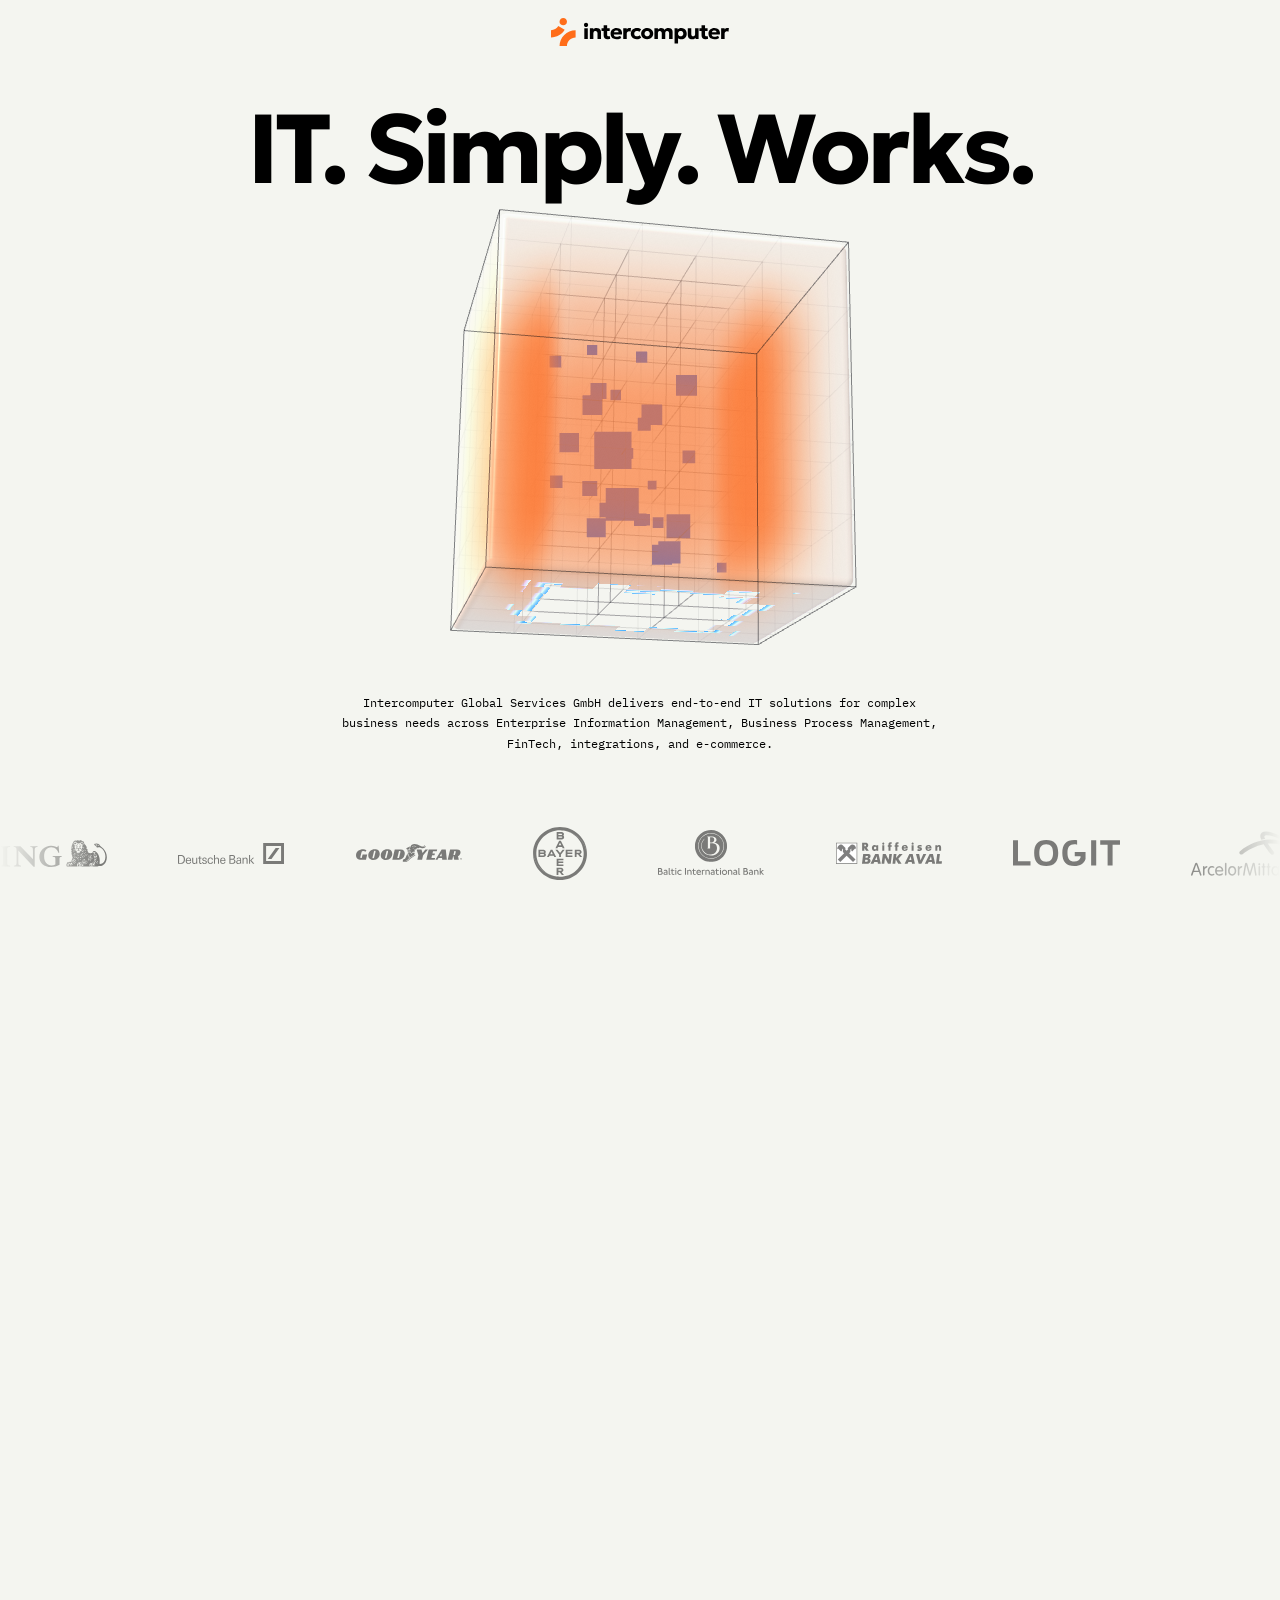
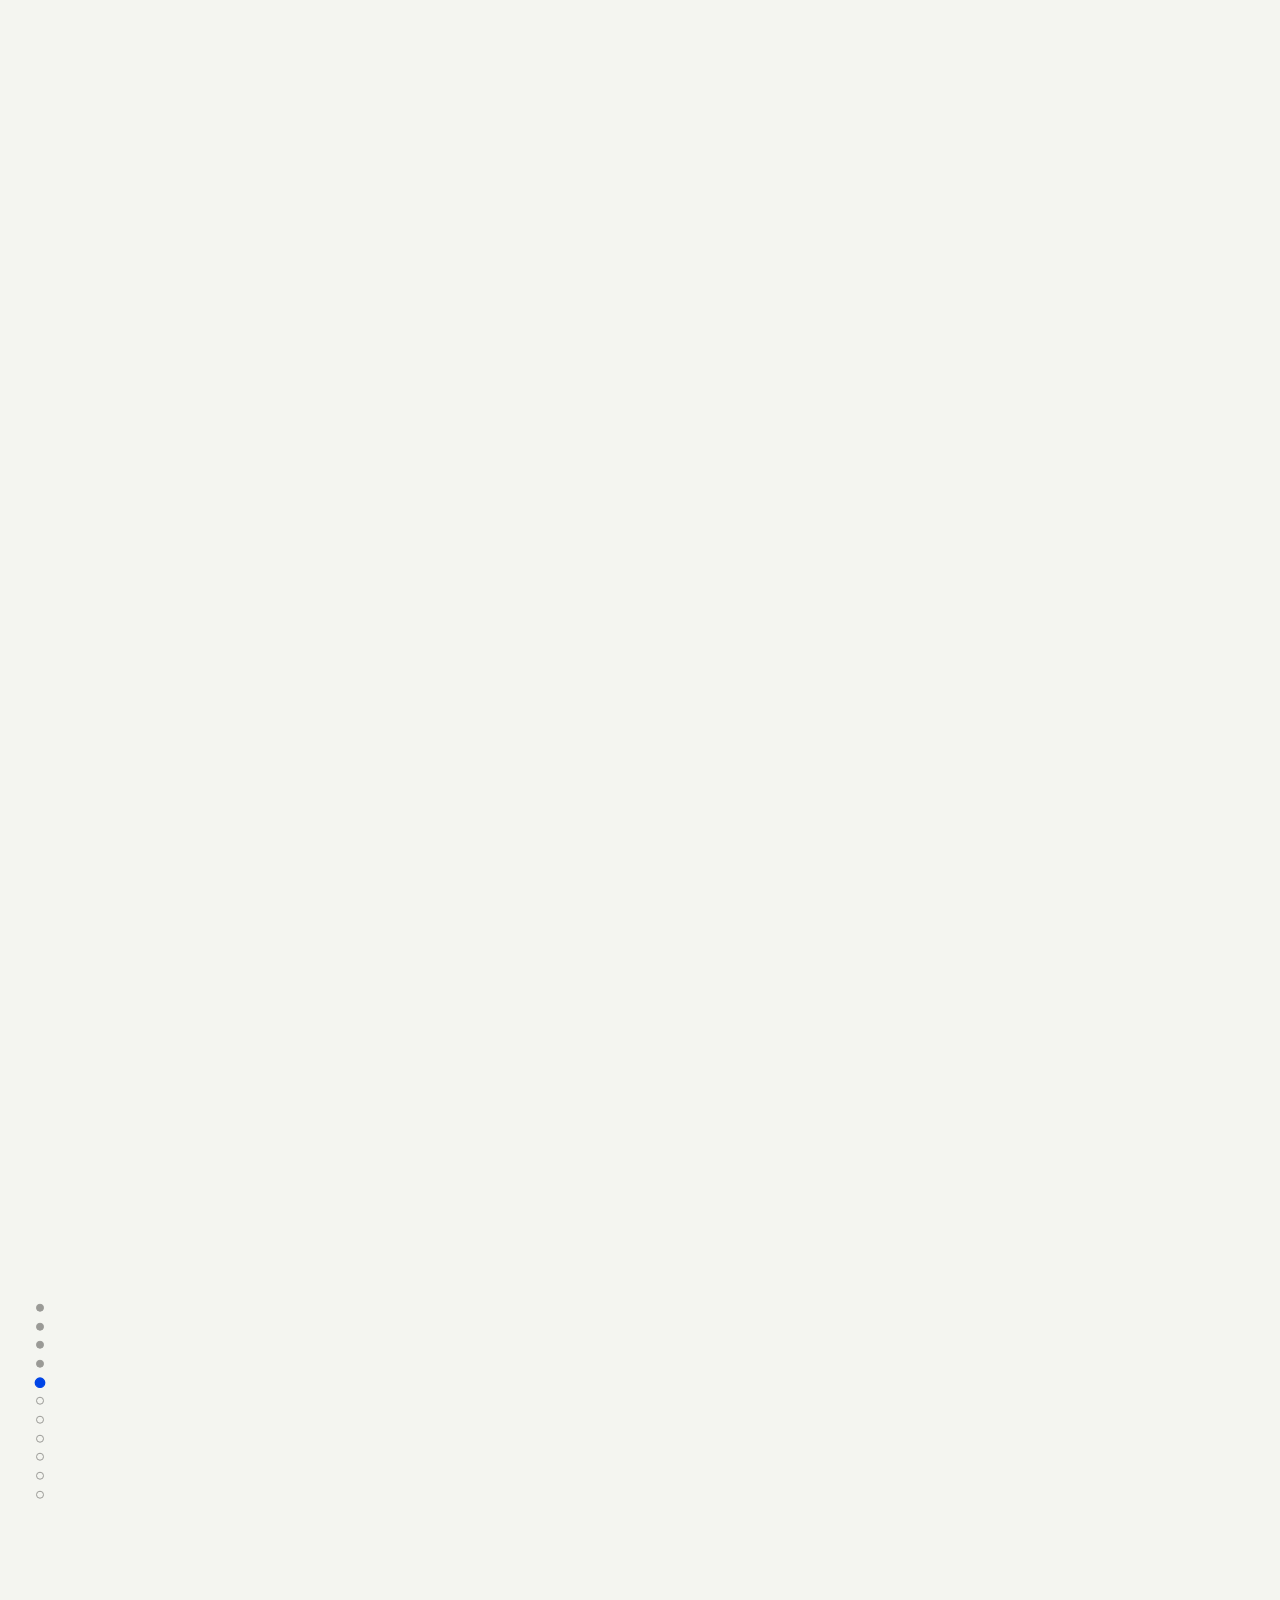
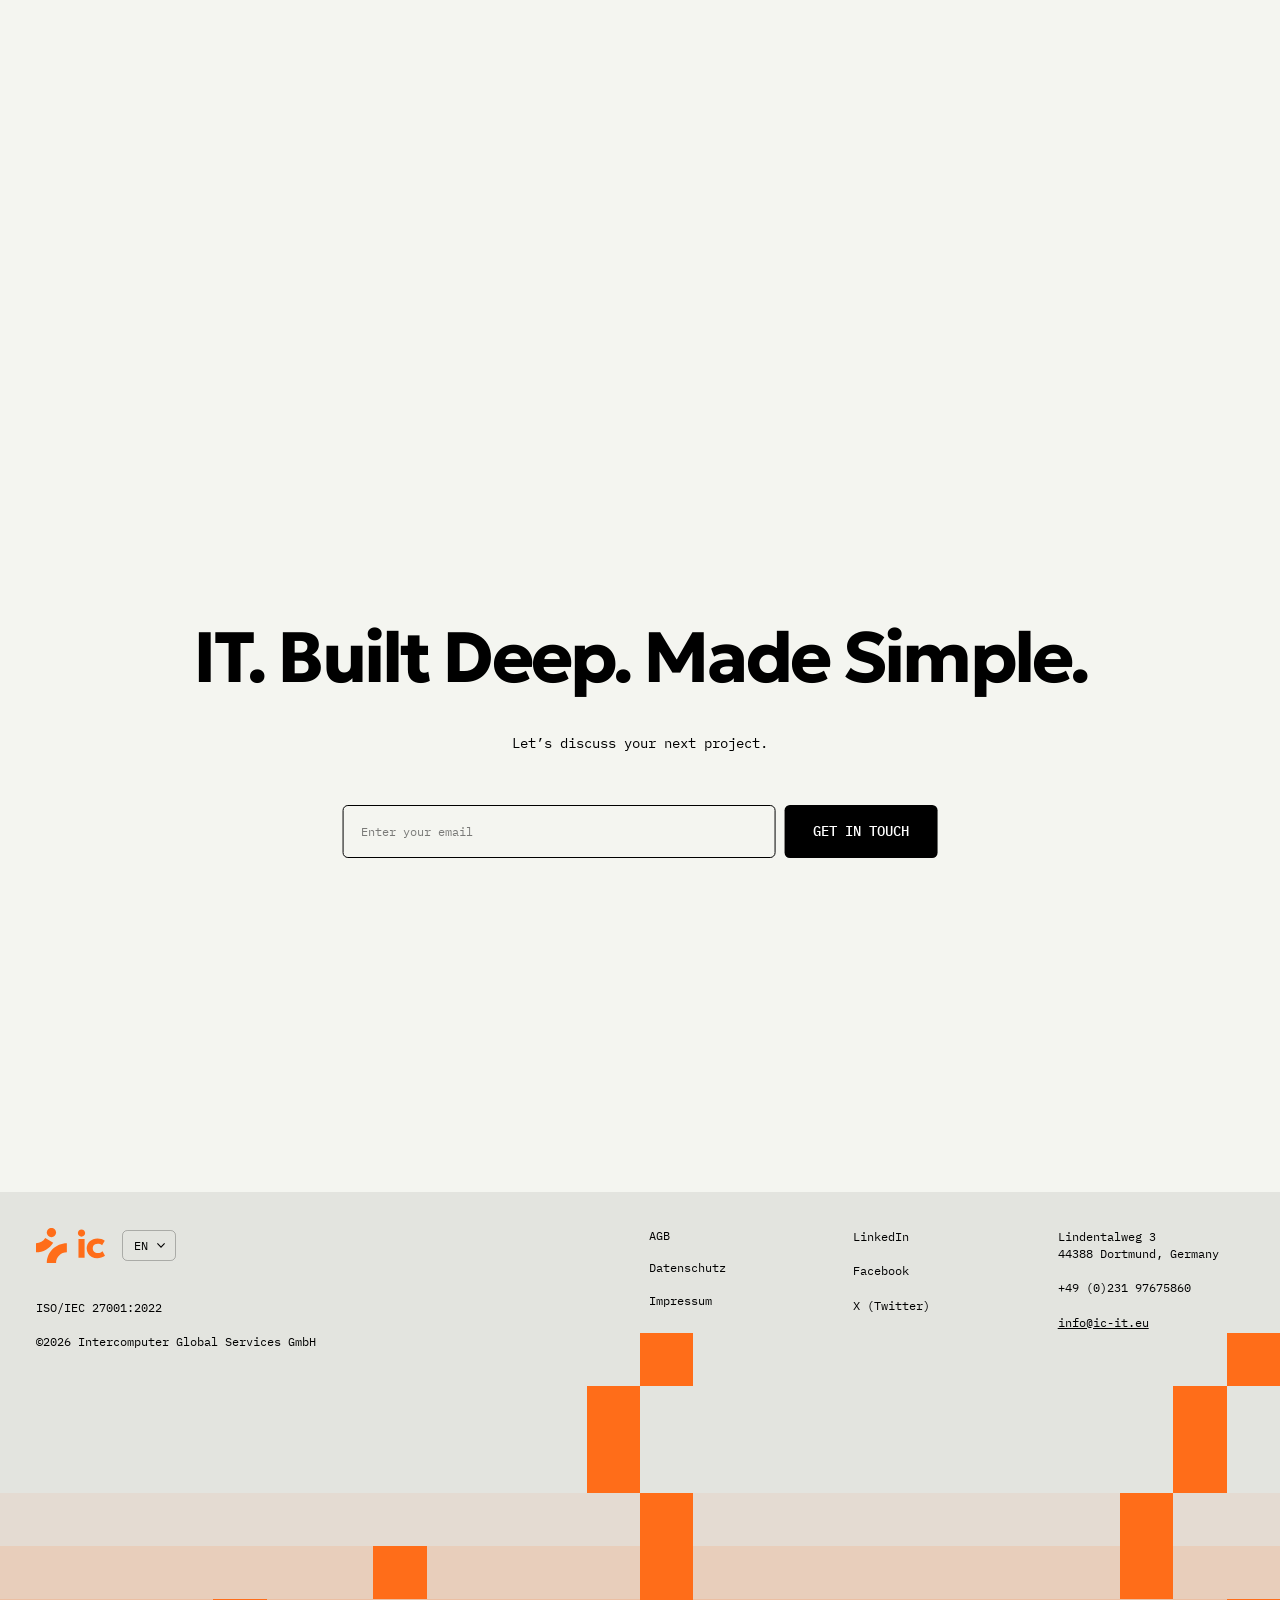
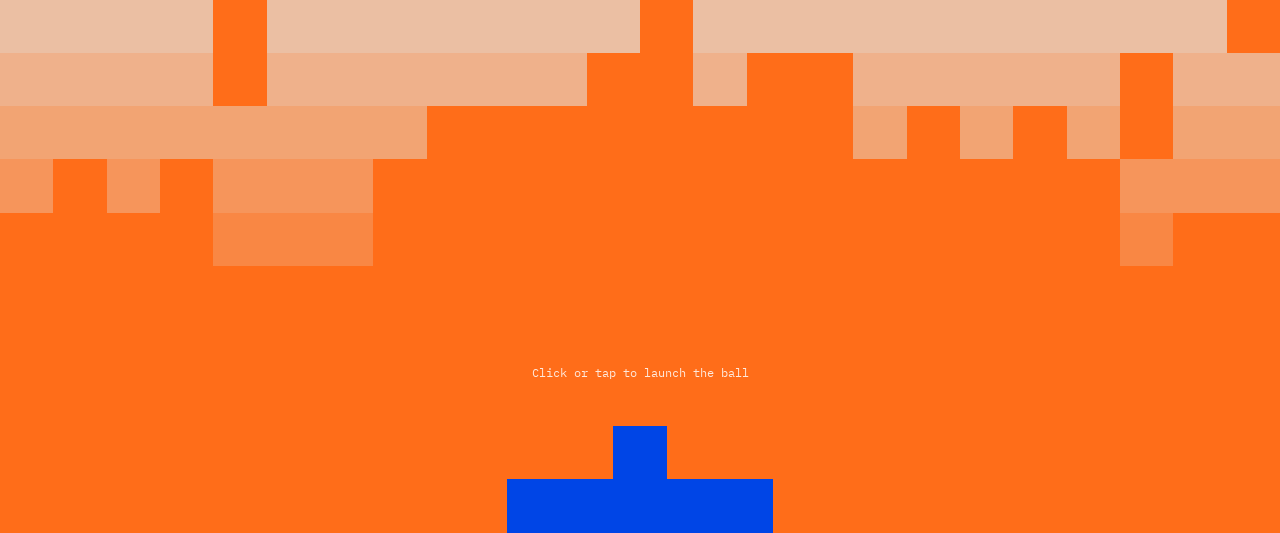
==== commit cfe510c6: "v3+v4: one swipe = one topic in the tag cloud on phones Co-Authored-By: Claude Opus 5.5 <noreply@ant" ====
--- a/v3/index.html
+++ b/v3/index.html
@@ -133,6 +133,13 @@
 
   /* ============ topic cloud (from landing v2): pinned, scroll changes the topic ============ */
   .topics { height: calc(100vh + 10 * 55vh); }
+  /* phones: one swipe = one topic. Invisible snap points at every topic (55vh apart); scroll-snap-stop: always keeps a
+     fling from flying over several of them. Proximity snapping, so the rest of the page scrolls freely. */
+  .topics-snap { position: absolute; left: 0; top: calc(var(--k) * 55vh); width: 1px; height: 1px; pointer-events: none; }
+  @media (max-width: 899px) {
+    html { scroll-snap-type: y proximity; }
+    .topics-snap { scroll-snap-align: start; scroll-snap-stop: always; }
+  }
   .topics-stage { position: sticky; top: 0; height: 100vh; overflow: hidden; }
   .topic-label { position: absolute; left: 50%; top: 50%; transform: translate(-50%, -50%); margin: 0; white-space: nowrap; text-align: center;
                  font-size: calc(28 * var(--u)); line-height: 1.1; letter-spacing: calc(-1.12 * var(--u)); }
@@ -283,6 +290,17 @@
     <div class="topic-dots" id="topicDots" aria-hidden="true"></div>
     <button class="topics-skip" id="topicsSkip" type="button"><img src="assets/scroll-arrow.svg" alt="" width="12" height="16"><span data-i18n="topics.skip">Skip</span></button>
   </div>
+  <i class="topics-snap" style="--k:0" aria-hidden="true"></i>
+  <i class="topics-snap" style="--k:1" aria-hidden="true"></i>
+  <i class="topics-snap" style="--k:2" aria-hidden="true"></i>
+  <i class="topics-snap" style="--k:3" aria-hidden="true"></i>
+  <i class="topics-snap" style="--k:4" aria-hidden="true"></i>
+  <i class="topics-snap" style="--k:5" aria-hidden="true"></i>
+  <i class="topics-snap" style="--k:6" aria-hidden="true"></i>
+  <i class="topics-snap" style="--k:7" aria-hidden="true"></i>
+  <i class="topics-snap" style="--k:8" aria-hidden="true"></i>
+  <i class="topics-snap" style="--k:9" aria-hidden="true"></i>
+  <i class="topics-snap" style="--k:10" aria-hidden="true"></i>
 </section>
 
 <section class="cta-sec" id="ctaSec">
@@ -4589,7 +4607,7 @@
   }`,ua={eim:[{p:["M14 3H7a2 2 0 0 0-2 2v14a2 2 0 0 0 2 2h10a2 2 0 0 0 2-2V8z","M14 3v5h5","M9 13h6","M9 17h6","M9 9h2"]},{p:["M3 7a2 2 0 0 1 2-2h4l2 2.5h8a2 2 0 0 1 2 2V17a2 2 0 0 1-2 2H5a2 2 0 0 1-2-2z"]},{p:["M3.5 4h17v4h-17z","M5 8v11a1 1 0 0 0 1 1h12a1 1 0 0 0 1-1V8","M10 12h4"]},{p:["M20 20l-4.3-4.3"],c:[[11,11,7]]},{p:["M5 6a7 2.6 0 1 0 14 0a7 2.6 0 1 0-14 0","M5 6v12a7 2.6 0 0 0 14 0V6","M5 12a7 2.6 0 0 0 14 0"]},{p:["M6.5 11h11a1.5 1.5 0 0 1 1.5 1.5v6a1.5 1.5 0 0 1-1.5 1.5h-11A1.5 1.5 0 0 1 5 18.5v-6A1.5 1.5 0 0 1 6.5 11z","M8 11V8a4 4 0 0 1 8 0v3","M12 14.5v2"]}],fin:[{p:["M4.5 5.5h15a2 2 0 0 1 2 2v9a2 2 0 0 1-2 2h-15a2 2 0 0 1-2-2v-9a2 2 0 0 1 2-2z","M2.5 10h19","M6 15h4"]},{p:["M8 10.6h5.5","M8 13.4h5.5"],c:[[12,12,9]],arcs:[[13.4,12,4.4,-.85,.85,!0]]},{p:["M4 4v16h16","M7.5 15l3.5-3.5 3 3 5-5.5","M15.5 9h3.5v3.5"]},{p:["M12 3l7 3v5.5c0 4.2-2.9 7.8-7 9.5-4.1-1.7-7-5.3-7-9.5V6z","M9 12l2.2 2.2L15.2 10"]},{p:["M3 9.5L12 4l9 5.5z","M5.5 9.5v8","M9.8 9.5v8","M14.2 9.5v8","M18.5 9.5v8","M3 20h18"]},{p:["M8.6 15.4l6.8-6.8"],c:[[12,12,9],[9.2,9.2,1.3],[14.8,14.8,1.3]]}],bpm:[{p:["M4.5 3.5h4a1 1 0 0 1 1 1v4a1 1 0 0 1-1 1h-4a1 1 0 0 1-1-1v-4a1 1 0 0 1 1-1z","M15.5 3.5h4a1 1 0 0 1 1 1v4a1 1 0 0 1-1 1h-4a1 1 0 0 1-1-1v-4a1 1 0 0 1 1-1z","M15.5 14.5h4a1 1 0 0 1 1 1v4a1 1 0 0 1-1 1h-4a1 1 0 0 1-1-1v-4a1 1 0 0 1 1-1z","M9.5 6.5h5","M17.5 9.5v5"]},{gear:!0},{cycle:!0},{p:["M10.8 7.4L6.6 14.8","M13.2 7.4l4.2 7.4","M7.5 18h9"],c:[[12,5.2,2.4],[5.2,17.6,2.4],[18.8,17.6,2.4]]},{p:["M4 6.5l1.5 1.5L8.5 5","M4 12.5l1.5 1.5L8.5 11","M4 18.5l1.5 1.5L8.5 17","M11.5 6.5h8.5","M11.5 12.5h8.5","M11.5 18.5h8.5"]},{p:["M4 8h15","M15.5 4.5L19 8l-3.5 3.5","M20 16H5","M8.5 12.5L5 16l3.5 3.5"]}],shop:[{p:["M3 4h2.4l2.3 10.6a1.6 1.6 0 0 0 1.6 1.3h8.5a1.6 1.6 0 0 0 1.5-1.2L21 8H6.2"],c:[[10,19.8,1.4],[17,19.8,1.4]]},{p:["M12 3l8 4.5v9L12 21l-8-4.5v-9z","M4 7.5l8 4.5 8-4.5","M12 12v9","M8 5.3l8 4.5"]},{p:["M3.5 4.5v6.3a1.5 1.5 0 0 0 .44 1.06l8.2 8.2a1.5 1.5 0 0 0 2.12 0l6.3-6.3a1.5 1.5 0 0 0 0-2.12l-8.2-8.2A1.5 1.5 0 0 0 11.3 3H5a1.5 1.5 0 0 0-1.5 1.5z"],c:[[8,7.5,1.5]]},{p:["M5.2 8h13.6l-1 11.6a1.5 1.5 0 0 1-1.5 1.4H7.7a1.5 1.5 0 0 1-1.5-1.4z","M9 10.5V7a3 3 0 0 1 6 0v3.5"]},{p:["M4.5 4h15l1.5 5h-18z","M4.5 9v11h15V9","M10 20v-5h4v5"]},{p:["M3 6.5h10.5v9.5H3z","M13.5 9.5h4l3 3.5v3h-7z"],c:[[7,17.6,1.8],[17,17.6,1.8]]}]};function Hl(i,t){if(t.p&&t.p.forEach(e=>i.stroke(new Path2D(e))),t.c&&t.c.forEach(([e,n,s])=>{i.beginPath(),i.arc(e,n,s,0,Math.PI*2),i.stroke()}),t.arcs&&t.arcs.forEach(([e,n,s,r,a,o])=>{i.beginPath(),i.arc(e,n,s,r,a,o),i.stroke()}),t.gear){i.beginPath();for(let e=0;e<8;e++){let n=e*Math.PI/4,s=Math.PI/180,r=(h,d)=>[12+Math.cos(h)*d,12+Math.sin(h)*d],a=r(n-15*s,7.2),o=r(n-9*s,9.6),l=r(n+9*s,9.6),c=r(n+15*s,7.2);e===0?i.moveTo(...a):i.lineTo(...a),i.lineTo(...o),i.lineTo(...l),i.lineTo(...c),i.arc(12,12,7.2,n+15*s,n+30*s)}i.closePath(),i.stroke(),i.beginPath(),i.arc(12,12,3,0,Math.PI*2),i.stroke()}if(t.cycle){let e=s=>{let r=12+Math.cos(s)*8,a=12+Math.sin(s)*8,o=-Math.sin(s),l=Math.cos(s),c=Math.cos(s),h=Math.sin(s);i.beginPath(),i.moveTo(r-o*3+c*2.4,a-l*3+h*2.4),i.lineTo(r,a),i.lineTo(r-o*3-c*2.4,a-l*3-h*2.4),i.stroke()},n=Math.PI/180;i.beginPath(),i.arc(12,12,8,200*n,335*n),i.stroke(),e(335*n),i.beginPath(),i.arc(12,12,8,20*n,155*n),i.stroke(),e(155*n)}}var Dl=new Map;function B0(i,t){let e=i+t;if(Dl.has(e))return Dl.get(e);let n=256,s=Object.assign(document.createElement("canvas"),{width:n,height:n}),r=s.getContext("2d"),a=n/24*.5;r.translate(n/2-12*a,n/2-12*a),r.scale(a,a),r.lineCap="round",r.lineJoin="round",r.strokeStyle="rgba(214, 84, 20, 0.28)",r.lineWidth=3.1,Hl(r,ua[i][t]),r.strokeStyle="#fff",r.lineWidth=1.5,Hl(r,ua[i][t]);let o=new Fs(s);return o.anisotropy=8,o.generateMipmaps=!0,Dl.set(e,o),o}function Gl(i,t,e){return new Ze({vertexShader:F0,fragmentShader:O0,transparent:!0,depthWrite:!1,uniforms:{uXr:t,uCore:{value:i.core},uDens:{value:i.dens},uTint:{value:new U(...N0[i.tint])},uHasIcon:{value:e?1:0},uIcon:{value:e},uHole:i.hole||{value:0},uHoleAxis:i.holeAxis||{value:new U(0,0,1)}}})}var z0=new zs(1,1,1,2,.025),k0=new hs(new an(1,1,1)),Zl=T0.map((i,t)=>{let e={value:1},n=Gl(i,e,null),s=[0,1,2,3,4,5].map(g=>i.icons?Gl(i,e,B0(i.icons,(g+(i.off||0))%ua[i.icons].length)):n),r=new pe(z0,s),a=new wi(k0,new Ei({color:1381914,transparent:!0,opacity:0,depthWrite:!1}));r.add(a),nn.add(r);let o=i.s>.12,l=o?6:5,c=o?.42:.55,h=[];for(let g=0;g<l;g++)for(let _=0;_<l;_++)for(let M=0;M<l;M++)Li()<c&&h.push(new Jt((g+.5)/l-.5,(_+.5)/l-.5,(M+.5)/l-.5).multiplyScalar(.9));let d=new Jt(Et(-1,1),Et(-1,1),Et(-1,1)).normalize(),u=new be().setFromEuler(new ke(Et(-.9,.9),Et(-.9,.9),Et(-.5,.5)));return{cfg:i,idx:t,mesh:r,wire:a,xr:e,lattice:h,G:l,axis:d,base:u,spin:Et(.12,.25)*(Li()<.5?-1:1),ph:Et(0,6),size:1,cx:0,cy:0,look:new Ft,lookT:new Ft,lookV:new Ft,off:new Ft,offV:new Ft,offT:new Ft}}),Je={spin:.38,tilt:.44,edge:375,edgeM:165,pourTilt:-.55,openW:.3,lean:[.25,.32],peek:[.42,.4],grid:5,bits:26},Ys={value:0},Pi={value:new Jt(0,0,1)},Zh={value:0},Ee=new pe(new zs(1,1,1,3,.025),Gl({core:.23,dens:7,tint:"peach",hole:Ys,holeAxis:Pi},{value:0},null)),Jh=new wi(new hs(new an(1,1,1)),new Ei({color:1381914,transparent:!0,opacity:0,depthWrite:!1}));Ee.add(Jh);nn.add(Ee);var $h=(()=>{let i=Je.grid,t=[];for(let n=0;n<3;n++)for(let s=0;s<=i;s++)for(let r=0;r<=i;r++){let a=s/i-.5,o=r/i-.5,l=[0,0,0],c=[0,0,0],h=(n+1)%3,d=(n+2)%3;l[n]=-.5,c[n]=.5,l[h]=c[h]=a,l[d]=c[d]=o,t.push(...l,...c)}let e=new gn;return e.setAttribute("position",new Be(t,3)),new wi(e,new Ze({transparent:!0,depthWrite:!1,uniforms:{uHole:Ys,uHoleAxis:Pi,uA:Zh},vertexShader:"varying vec3 vLP; void main(){ vLP = position; gl_Position = projectionMatrix * modelViewMatrix * vec4(position, 1.0); }",fragmentShader:`uniform float uHole, uA; uniform vec3 uHoleAxis; varying vec3 vLP;
       void main(){ vec3 q = abs(vLP - uHoleAxis * dot(vLP, uHoleAxis)); float hd = max(q.x, max(q.y, q.z));
         float inside = 1.0 - smoothstep(uHole * 0.9, uHole * 1.05, hd);
-        gl_FragColor = vec4(0.09, 0.09, 0.13, uA * mix(0.10, 0.6, inside)); }`}))})();$h.renderOrder=-1;Ee.add($h);var V0=Array.from({length:Je.bits},()=>({u:Et(-1,1),v:Et(-1,1),w:Et(-1,1),s:Et(.022,.07)*(Li()<.18?1.6:1),f:[Et(.25,.6),Et(.25,.6),Et(.2,.5)],ph:[Et(0,6),Et(0,6),Et(0,6),Et(0,6)]})),K={q:new be().setFromEuler(new ke(.44,.6,0,"XYZ")),yawIdle:.6,hover:!1,open:0,shown:!1,faced:!1,face:new Jt(0,0,1),up:new Jt(0,1,0),sx:0,sy:0,rS:1,size:1,lk:{look:new Ft,lookT:new Ft,lookV:new Ft}},H0=document.getElementById("cubeStage"),da=new ea,fa=new Ft,Wl=i=>{let t=[Math.abs(i.x),Math.abs(i.y),Math.abs(i.z)],e=t.indexOf(Math.max(...t));return new Jt(e===0?1:0,e===1?1:0,e===2?1:0)},Uh=i=>Wl(i).multiplyScalar(Math.sign(i.x*(Math.abs(i.x)>=Math.max(Math.abs(i.y),Math.abs(i.z)))+i.y*(Math.abs(i.y)>Math.abs(i.x)&&Math.abs(i.y)>=Math.abs(i.z))+i.z*(Math.abs(i.z)>Math.max(Math.abs(i.x),Math.abs(i.y))))||1),G0=[new Jt(1,0,0),new Jt(-1,0,0),new Jt(0,1,0),new Jt(0,-1,0),new Jt(0,0,1),new Jt(0,0,-1)],Dh=i=>dispatchEvent(new CustomEvent("hero-face",{detail:{on:i}})),aa=(i,t)=>{let e=null,n=-2,s=K.q.clone().invert(),r=i.clone().applyQuaternion(s);for(let a of G0){if(t&&Math.abs(a.dot(t))>.5)continue;let o=a.dot(r);o>n&&(n=o,e=a)}return e.clone()},Nh=new ee;function W0(i,t,e){let n=new Jt().crossVectors(t,i);return Nh.set(n.x,n.y,n.z,0,t.x,t.y,t.z,0,i.x,i.y,i.z,0,0,0,0,1),e.setFromRotationMatrix(Nh)}addEventListener("click",i=>{fa.set(i.clientX/he*2-1,1-i.clientY/Zt*2),da.setFromCamera(fa,ci);let t=da.intersectObject(Ee,!1)[0];if(!K.hover){t&&t.face&&Ee.visible&&(K.touch=!0,K.pendFace=Uh(t.face.normal.clone()));return}if(K.touch&&!t){K.touch=!1;return}let e=t&&t.face?Uh(t.face.normal.clone()):null,n=new Jt().crossVectors(K.up,K.face);(!e||e.equals(K.face))&&(e=n.clone().multiplyScalar(i.clientX<K.sx?-1:1)),Math.abs(e.dot(K.up))>.5&&(K.up=K.face.clone().multiplyScalar(e.dot(K.up)>0?-1:1)),K.face=e});var Tn=Ft,pa=[180,124,143,94,79,202,156,227,112,136],tn=4,X0=()=>icI18n.t("tags"),Zs=()=>icI18n.t("topics"),Ci=11,vn=new ti;nn.add(vn);vn.add(new wi(new hs(new an(3,3,3)),new Ei({color:1381914,transparent:!0,opacity:.85})));var Nl=1,Fl={look:new Tn,lookT:new Tn,lookV:new Tn},_s=new Map;function q0(i){if(_s.has(i))return _s.get(i);let t=384,e=Object.assign(document.createElement("canvas"),{width:t,height:t}),n=e.getContext("2d");n.fillStyle="#0045e6",n.fillRect(0,0,t,t),n.fillStyle="#fff",n.textAlign="center",n.textBaseline="middle";let s=Math.round(t*.09),r,a=()=>{n.font=`400 ${s}px "IBM Plex Mono", ui-monospace, monospace`},o=h=>{let d=[],u="";for(let g of h){let _=u?u+" "+g:g;n.measureText(_).width>t*.72&&u?(d.push(u),u=g):u=_}return d.push(u),d};for(;a(),r=o(i.split(" ")),!(r.every(h=>n.measureText(h).width<=t*.8)||s<=t*.062);)s-=1;if(r.some(h=>n.measureText(h).width>t*.84)){let h=Math.max(4,Math.floor(t*.8/n.measureText("M").width)-1),d=[];for(let u of i.split(" "))if(u.length<=h+1)d.push(u);else for(let g=0;g<u.length;g+=h)d.push(u.slice(g,g+h)+(g+h<u.length?"-":""));r=o(d)}let l=s*1.35;r.forEach((h,d)=>n.fillText(h,t/2,t/2+(d-(r.length-1)/2)*l));let c=new Fs(e);return c.colorSpace=qe,c.anisotropy=8,_s.set(i,c),c}var Y0=new ai(1,1),ye=pa.map((i,t)=>{let e=new pe(Y0,new zn({toneMapped:!1}));e.visible=!1,nn.add(e);let n=t/pa.length*Math.PI*2+Et(-.25,.25);return{mesh:e,th:n,w:Et(.035,.075)*(Li()<.5?-1:1),y:Et(-1,1),yT:0,yV:0,R:Et(1.15,1.7),RT:0,RV:0,ph:Et(0,6),ph2:Et(0,6),next:Et(3,8),hov:0,hovV:0,off:new Tn,offV:new Tn,pos:new Jt,sx:0,sy:0,spx:0,size:0,shown:-1,shownText:"",sep:new Tn,sepV:new Tn,sepT:new Tn,persp:1}});ye.forEach(i=>{i.yT=i.y,i.RT=i.R});var oa=(i,t)=>Zs()[i]&&Zs()[i][t]?pa[(t+i*3)%pa.length]:0,Ol=(i,t,e,n)=>n.set(i.sx+((t%tn+.5)/tn-.5)*e,i.sy+(((t/tn|0)+.5)/tn-.5)*e),Z0=.95,xs=[];ql.forEach((i,t)=>i.forEach(e=>{let n=w0[t];if(!(n==="all"||n.includes(e)))return;let r=Li()<.5;xs.push({bi:t,col:e,start:t===0?Et(.08,.3):Et(0,.24),crumble:r,qDelay:[0,1,2,3].map(()=>r?Et(0,.09):0),n:0})}));xs.sort((i,t)=>i.col-t.col);var J0=new Map(xs.map(i=>[i.bi+":"+i.col,i])),en=Array.from({length:ye.length*tn*tn},(i,t)=>({slot:t/(tn*tn)|0,j:t%(tn*tn)}));for(let i=en.length-1;i>0;i--){let t=Li()*(i+1)|0;[en[i],en[t]]=[en[t],en[i]]}en.forEach((i,t)=>{let e=xs[Math.min(xs.length-1,Math.floor(t*xs.length/en.length))],n=e.n++;Object.assign(i,{parent:e,q1:[n%2-.5,(n>>1)%2-.5],q2:[(n>>2)%2-.5,(n>>3)%2-.5],start:e.start+e.qDelay[n%4],scatter:[Et(-1,1)*Et(.4,1),Et(-.6,1)],wob:new Jt(Et(-1,1),Et(-1,1),Et(-.6,.6)),wobAmp:Et(.15,.6),wobF:Et(1.5,3.5),bsc:[Et(-1,1),Et(-1,1)],inner:new Jt(Et(-1.05,1.05),Et(-1.05,1.05),Et(-1.05,1.05))}),i.dur=Math.min(Et(.42,.6),Z0-i.start)});var Js=[];Zl.forEach(i=>i.lattice.forEach((t,e)=>Js.push({cube:i,li:e})));Js.sort((i,t)=>i.cube.cfg.ax+i.cube.lattice[i.li].x*.1-(t.cube.cfg.ax+t.cube.lattice[t.li].x*.1));var $0=en.map((i,t)=>t).sort((i,t)=>ye[en[i].slot].th-ye[en[t].slot].th);Js.forEach((i,t)=>{Object.assign(i,{src:en[$0[Math.floor(t*en.length/Js.length)]],start:Et(0,.24),scatter:[Et(-1,1),Et(-1,1)],wob:new Jt(Et(-1,1),Et(-1,1),Et(-.6,.6)),wobAmp:Et(.1,.4),wobF:Et(1.5,3.5)}),i.dur=Math.min(Et(.4,.55),Vn.arriveBy-i.start)});/[?&]debug\b/.test(location.search)&&Object.assign(window,{__hero:K,__heroAxis:Pi,__icons:ua,__drawIcon:Hl,__slots:ye,__texCache:_s,__progress:()=>({pF:$e,pA:Ce,pT:Ne,pE:ve,tDir:Hn})});var K0=document.getElementById("solutions"),Q0=document.getElementById("solInner"),Kh=document.getElementById("cta"),j0=document.getElementById("ctaTitle"),t_=document.getElementById("ctaSec"),Qh=document.getElementById("topics"),e_=document.getElementById("topicsStage"),n_=document.getElementById("topicLabel"),i_=document.getElementById("topicDots"),la=document.getElementById("topicsSkip"),Xl=Array.from({length:Ci},()=>{let i=document.createElement("span");return i.style.opacity=0,n_.appendChild(i),i}),jh=Array.from({length:Ci},()=>i_.appendChild(document.createElement("b")));function tu(){X0().forEach((i,t)=>{Xl[t].textContent=i,jh[t].title=i})}tu();addEventListener("ic-lang",()=>{tu();let i=Zs().flat().join(" ");(document.fonts?document.fonts.load('400 34px "IBM Plex Mono"',i).catch(()=>{}):Promise.resolve()).then(()=>{_s.forEach(t=>t.dispose()),_s.clear(),ye.forEach(t=>{t.shownText=""})})});var he=1,Zt=1,jt=1,li=1,Fe=!1,Sn=(i,t,e)=>e.set((i-he/2)/jt,(Zt/2-t)/jt,0),Bl=new Jt,Ws=(i,t)=>(Bl.copy(i).project(ci),t.set((Bl.x+1)/2*he,(1-Bl.y)/2*Zt)),eu=(i,t)=>{let e=Kh.getBoundingClientRect();return e.top+e.height/2+i-.5*t},s_=()=>Math.min(eu(scrollY,innerHeight),document.documentElement.scrollHeight-innerHeight),Xs=!1,nu=0;la.addEventListener("click",()=>{let i=Qh.getBoundingClientRect(),t=i.top+scrollY+i.height-innerHeight;Xs=!0,nu=t,scrollY<t-2&&scrollTo({top:t,behavior:"instant"}),scrollTo({top:s_(),behavior:"smooth"})});function iu(){he=innerWidth,Zt=innerHeight,li=he<900?Math.min(he,520)/390:he/1440,Wn.setSize(he,Zt,!1),ci.aspect=he/Zt,ci.updateProjectionMatrix(),jt=Zt/(2*ha*Math.tan(bh.degToRad(Gh/2))),Fe=he<900,Zl.forEach((i,t)=>{let e=Fe?A0[t]:i.cfg;i.hidden=!!e.hide,i.ax=e.ax??.5,i.ay=e.ay??.5,i.s=e.s??.1})}addEventListener("resize",iu);iu();var Ii=[],Fh="";function r_(i){let t=i+"|"+Fe;if(t!==Fh){Fh=t,Ii=[];for(let e=0;e<i;e++){let n=e-(i-qs),s=e<Hh?Vh[e]:n>=0?ql[n]:[...Array(Ke).keys()];for(let r of s){let a=n>=0&&J0.get(n+":"+r)||null,o=[0,1,2,3].map(l=>{let c=u=>P0(e*13+l,r*7+u,i);return{start:.04+e/i*.22+c(1)*.2,dur:.3+c(2)*.16,sx:(c(3)-.5)*1.2,sy:.15+c(4)*.85,cx:(c(5)-.5)*.9,cy:c(6)*.4}});Ii.push({r:e,c:r,exit:a,quads:o,heat:0})}}_a=new Map(Ii.map(e=>[e.r*Ke+e.c,e])),ca=new Set(Ii.filter(e=>e.r<i-qs).map(e=>e.r*Ke+e.c)),su(!1)}}var wn={dwell:1,start:4,grow:4,foods:3,spawnGap:.6,foodLife:14,fill:.8,blink:1.05},_a=new Map,ca=new Set,yt={dwell:0,active:!1,body:[],len:wn.start,foods:[],set:new Set,foodAt:new Map,win:0,spawnIn:0,head:-1};/[?&]debug\b/.test(location.search)&&Object.assign(window,{__snake:yt,__SNAKE:wn,__cells:()=>Ii});function su(i){i&&yt.body.forEach(t=>{let e=_a.get(t);e&&(e.heat=1)}),Object.assign(yt,{dwell:0,active:!1,body:[],len:wn.start,foods:[],win:0,spawnIn:0,head:-1}),yt.set=new Set,yt.foodAt=new Map}function a_(i){if(!_a.has(i))return;yt.body.unshift(i);let t=yt.foodAt.get(i);t&&(yt.foods.splice(yt.foods.indexOf(t),1),yt.foodAt.delete(i),yt.len+=wn.grow),yt.body.length>yt.len&&(yt.body.length=yt.len)}function o_(i,t,e,n,s){let r=t*Ke+e,a=_a.get(r),o=ma&&t>=0&&$e>.98&&!!a&&!(a.exit&&Ce>=a.exit.start);if(yt.win>0){yt.win-=i,yt.win<=0&&su(!0);return}if(!yt.active)yt.dwell=o?yt.dwell+i:0,yt.dwell>=wn.dwell&&(yt.active=!0,yt.head=r,yt.body=[r],yt.spawnIn=.15);else{if(o&&r!==yt.head){let c=Math.floor(yt.head/Ke),h=yt.head%Ke;for(let d=0;(c!==t||h!==e)&&d<64;d++)Math.abs(t-c)>=Math.abs(e-h)?c+=Math.sign(t-c):h+=Math.sign(e-h),a_(c*Ke+h);yt.head=r}for(let c of[...yt.foods])(c.age+=i)>wn.foodLife&&(yt.foods.splice(yt.foods.indexOf(c),1),yt.foodAt.delete(c.k));if(yt.set=new Set(yt.body),yt.foods.length<wn.foods&&(yt.spawnIn-=i)<=0){let c=Math.floor(yt.head/Ke),h=yt.head%Ke,d=Ii.filter(u=>{let g=u.r*Ke+u.c,_=n.top+u.r*s;return _>=0&&_+s<=Zt&&ca.has(g)&&!yt.set.has(g)&&!yt.foodAt.has(g)&&Math.abs(u.r-c)+Math.abs(u.c-h)>=3});if(d.length){let u=d[Math.random()*d.length|0],g={k:u.r*Ke+u.c,age:0};yt.foods.push(g),yt.foodAt.set(g.k,g)}yt.spawnIn=wn.spawnGap}let l=0;for(let c of yt.set)ca.has(c)&&l++;yt.covered=l,l>=wn.fill*ca.size&&(yt.win=wn.blink,yt.foods=[],yt.foodAt=new Map)}yt.set=new Set(yt.body)}var Qe=-1e4,je=-1e4,Gn=!1,ma=!1;addEventListener("pointermove",i=>{Qe=i.clientX,je=i.clientY,Gn=!0,ma=i.pointerType==="mouse"},{passive:!0});document.addEventListener("pointerleave",()=>{Gn=!1});var l_=new be,c_=new ke,ga=i=>{let t=Math.min(1,Math.abs(i));return Math.sign(i)*t*t*(3-2*t)};function h_(i,t){if(Gn){let s=Math.max(160,i.size*jt*ra.radius),r=Qe-i.cx,a=je-i.cy;Math.hypot(r,a)<s&&i.lookT.set(ga(a/s)*ra.pitch,ga(r/s)*ra.yaw)}if(i.offT.set(0,0),Gn){let s=i.size*jt,r=Math.max(140,s*ks.radius),a=i.cx+i.off.x-Qe,o=i.cy+i.off.y-je,l=Math.hypot(a,o)||1;if(l<r){let c=Math.pow(1-l/r,1.6)*s*ks.push;i.offT.set(a/l*c,o/l*c)}}let e=ks.ease;i.offV.x+=((i.offT.x-i.off.x)*e*e-2*e*ks.damping*i.offV.x)*t,i.offV.y+=((i.offT.y-i.off.y)*e*e-2*e*ks.damping*i.offV.y)*t,i.off.x+=i.offV.x*t,i.off.y+=i.offV.y*t;let n=ra.ease;i.lookV.x+=((i.lookT.x-i.look.x)*n*n-2*n*i.lookV.x)*t,i.lookV.y+=((i.lookT.y-i.look.y)*n*n-2*n*i.lookV.y)*t,i.look.x+=i.lookV.x*t,i.look.y+=i.lookV.y*t}var Oh=new ta,kn=new Jt,xn=new Jt,ln=new Jt,bn=new Jt,Bh=new be,xe=new Tn,ms=new Tn,zh=new be,zl=new ke,u_=new Jt(0,1,0),$e=null,Ce=null,Ne=null,ve=null,Hn=0,d_=1.1;function kl(i,t,e,n,s,r,a){Gn&&Math.hypot(Qe-t,je-e)<n&&i.lookT.set(ga((je-e)/n)*s,ga((Qe-t)/n)*r);let o=2.6;i.lookV.x+=((i.lookT.x-i.look.x)*o*o-2*o*i.lookV.x)*a,i.lookV.y+=((i.lookT.y-i.look.y)*o*o-2*o*i.lookV.y)*a,i.look.x+=i.lookV.x*a,i.look.y+=i.lookV.y*a}function ru(){let i=Oh.getDelta(),t=Math.min(i,1/30),e=Oh.elapsedTime,n=scrollY,s=Math.min(i,.25),r=K0.getBoundingClientRect(),a=he/Ke,o=Math.max(Hh+qs+4,Math.round(r.height/a));r_(o);let l=En((Zt*.92-r.top)/(Zt*.92-(Zt*.78-8*a))),c=j0.getBoundingClientRect(),h=Kh.getBoundingClientRect(),d=Qh.getBoundingClientRect(),u=e_.getBoundingClientRect(),g=r.bottom-qs*a+n,_=g-Zt*.9,M=d.top+n,p=M>_?En((n-_)/(M-_)):1,f=En(-d.top/(d.height-Zt))*(Ci-1),E=document.documentElement.scrollHeight-Zt,b=t_.getBoundingClientRect().top+n-Zt*.95,w=Math.min(eu(n,Zt),E-2),O=w>b?En((n-b)/(w-b)):1;$e=$e==null?l:$e+(l-$e)*Math.min(1,t*8),Ce=Ce==null?p:Ce+(p-Ce)*Math.min(1,t*8);let C=Math.max(0,Math.min(Ci-1,Math.round(f)));if(Xs&&(ve>=.98||n<nu-4)&&(Xs=!1,ve>=.98&&(Ne=C,Hn=0,ye.forEach(x=>{x.shownText=""}))),Ne==null)Ne=C;else if(!Hn&&C!==Ne&&!Xs&&(Hn=Math.sign(C-Ne)),Hn){let x=Hn>0?Math.floor(Ne+1e-6)+1:Math.ceil(Ne-1e-6)-1;Ne+=Hn*s/d_*(1+.8*Math.max(0,Math.abs(C-Ne)-1)),(Hn>0?Ne>=x:Ne<=x)&&(Ne=x,Hn=C!==x&&!Xs?Math.sign(C-x):0)}ve=ve==null?O:ve+(O-ve)*Math.min(1,t*8),Q0.style.opacity=ie(.82,1,$e).toFixed(3);let T=Math.min(i,.08),D=H0.getBoundingClientRect();K.sx=D.left+D.width/2,K.sy=D.top+D.height/2,K.size=(Fe?Je.edgeM*li:Je.edge*Math.min(he/1440,Zt/900))/jt,K.rS=K.size*jt*.8;let it=D.bottom>0&&D.top<Zt,v=$e>.01&&$e<.995;K.formT=(K.formT||0)+((v?1:0)-(K.formT||0))*Math.min(1,T*3);let S=!1;it&&Gn&&ma&&!Fe&&!v&&Math.hypot(Qe-K.sx,je-K.sy)<K.rS*1.3&&(fa.set(Qe/he*2-1,1-je/Zt*2),da.setFromCamera(fa,ci),S=da.intersectObject(Ee,!1).length>0);let Y=K.hover;K.touch&&(v||!it)&&(K.touch=!1);let k=!v&&Gn&&ma&&!Fe&&it&&(S||Y&&!K.touch&&Math.hypot(Qe-K.sx,je-K.sy)<K.rS*1.1);K.hover=k||K.touch,K.hover&&!Y&&(K.face=K.pendFace||aa(new Jt(0,0,1)),K.up=aa(new Jt(0,1,0),K.face),K.pendFace=null),document.body.style.cursor=k?"pointer":"";let q=new be;if(K.hover){let x=k&&!K.touch,m=x?Math.max(-1,Math.min(1,(Qe-K.sx)/K.rS)):.25,P=x?Math.max(-1,Math.min(1,(je-K.sy)/K.rS)):-.15;W0(K.face,K.up,q).premultiply(new be().setFromEuler(zl.set(.09-P*Je.peek[1],-m*Je.peek[0],0,"XYZ"))),K.q.slerp(q,1-Math.exp(-5.5*T));let B=K.face.clone().applyQuaternion(K.q);(!K.faceKey||K.faceKey!==K.face.toArray().join())&&(K.faceKey=K.face.toArray().join(),K.faced=!1),!K.faced&&B.z>.94&&K.q.angleTo(q)<.1&&(K.faced=!0),kl(K.lk,K.sx,K.sy,1,0,0,T)}else{if(Y){let m=new Jt(0,0,1).applyQuaternion(K.q);K.yawIdle=Math.atan2(m.x,m.z)}K.yawIdle+=Je.spin*T*(1-.6*K.formT),Fe||kl(K.lk,K.sx,K.sy,K.size*jt*2.2,Je.lean[0],Je.lean[1],T);let x=Je.tilt+(Je.pourTilt-Je.tilt)*K.formT;q.setFromEuler(zl.set(x+K.lk.look.x*(1-K.formT),K.yawIdle+K.lk.look.y,0,"XYZ")),K.q.slerp(q,1-Math.exp(-2.2*T)),K.faced=!1,K.faceKey=""}Ee.quaternion.copy(K.q),Sn(K.sx,K.sy,Ee.position),Ee.position.y+=Math.sin(e*.7)*K.size*.025,Ee.scale.setScalar(K.size),Ee.updateMatrixWorld(),Ee.visible=it,v?Pi.value.copy(Wl(aa(new Jt(0,-1,0)))):K.hover&&Pi.value.copy(Wl(K.face));let et=v||K.faced?1:0;K.open+=(et-K.open)*Math.min(1,T*(et?5:8)),Ys.value=K.open*Je.openW,Jh.material.opacity=K.open*.45,Zh.value=K.open*(v?.6:1),K.faced&&K.open>.8&&!K.shown&&(K.shown=!0,Dh(!0)),!K.faced&&K.shown&&(K.shown=!1,Dh(!1));{let x=Pi.value,m=Hs.copy(x).multiplyScalar(.5),P=ln.copy(x).multiplyScalar(-.5);Ee.localToWorld(m),Ee.localToWorld(P),Ws(m.z>P.z?m:P,xe),window.__heroCube={cx:K.sx-D.left,cy:K.sy-D.top,r:K.rS,hx:xe.x-D.left,hy:xe.y-D.top}}let V=aa(new Jt(0,-1,0)).multiplyScalar(.5);Ee.localToWorld(V),Ws(V,ms);let st=ms.x,X=ms.y,ft=K.rS*.6,mt=Math.min(c.width,he*1014/1440),xt=Fe?h.left:c.left+(c.width-mt)/2,Xt=Fe?h.width:mt;for(let x of Zl){x.size=x.s*Xt/jt,x.cx=xt+x.ax*Xt,x.cy=h.top+x.ay*h.height,Bh.setFromAxisAngle(x.axis,e*x.spin),x.mesh.quaternion.copy(x.base).premultiply(Bh),h_(x,t),x.mesh.quaternion.premultiply(l_.setFromEuler(c_.set(x.look.x,x.look.y,0))),Sn(x.cx+x.off.x,x.cy+x.off.y,x.mesh.position),x.mesh.position.y+=Math.sin(e*.8+x.ph)*x.size*.06,x.mesh.scale.setScalar(x.size),x.mesh.updateMatrixWorld();let m=x.idx*.012;x.xr.value=1-ie(Vn.solid[0]+m,Vn.solid[1]+m,ve),x.wire.material.opacity=ie(Vn.wire[0],Vn.wire[1],ve)*(1-ie(Vn.wireOut[0],Vn.wireOut[1],ve))*.9,x.mesh.visible=!x.hidden&&(x.wire.material.opacity>.001||x.xr.value<.999)}let Dt=Math.min(Ci-1,Math.floor(Ne)),J=Ne-Dt,tt=Dt<Ci-1?J:0,gt=tt>.5?Dt+1:Dt,pt=ie(.6,1,Ce)*(1-ie(.05,.3,ve));Xl.forEach((x,m)=>{let P=m===Dt?1-ie(.35,.65,tt):m===Dt+1?ie(.35,.65,tt):0;x.style.opacity=(P*pt).toFixed(3)}),jh.forEach((x,m)=>{x.classList.toggle("on",m===gt),x.classList.toggle("done",m<gt)}),la.style.opacity=pt.toFixed(3),la.style.visibility=pt>.05?"visible":"hidden";let It=u.left+u.width/2,At=u.top+u.height/2;Nl=Math.min(he*(Fe?.56:.27),Zt*.46)/jt,Sn(It,At,vn.position),vn.scale.setScalar(Nl/3),kl(Fl,It,At,Math.max(he,Zt)*.6,.28,.36,t),zh.setFromAxisAngle(u_,e*.12+(Dt+Vs(tt))*Math.PI/2),vn.quaternion.setFromEuler(zl.set(.42+Fl.look.x,-.62+Fl.look.y,0)).multiply(zh),vn.updateMatrixWorld(),vn.children[0].material.opacity=.85*ie(.3,.8,Ce)*(1-ie(.05,.4,ve)),vn.visible=vn.children[0].material.opacity>.01&&u.bottom>0&&u.top<Zt;let zt=Nl/2,Ht=(x,m,P,B)=>(m+=((P-x)*B*B-2*B*m)*t,[x+m*t,m]);for(let[x,m]of ye.entries()){m.th+=m.w*t,(m.next-=t)<=0&&(m.next=Et(7,13),m.yT=Et(-1,1),m.RT=Et(1.15,1.75)),[m.y,m.yV]=Ht(m.y,m.yV,m.yT,.55),[m.R,m.RV]=Ht(m.R,m.RV,m.RT,.55);let P=m.R*(1+.1*Math.sin(e*.25+m.ph2));m.pos.set(Math.cos(m.th)*P*zt*(Fe?1.05:1.55),m.y*zt*.95+Math.sin(e*.45+m.ph)*.07*zt,Math.sin(m.th)*P*zt*1.05).add(vn.position),Ws(m.pos,xe);let B=oa(gt,x)*li*(Fe?.5:1)/jt,W=ha/(ha-m.pos.z),z=B*jt*W,nt=0,Q=0,G=0;if(Gn&&Ce>.99&&ve<.01&&z>0){let vt=xe.x-Qe,Z=xe.y-je,j=Math.hypot(vt,Z)||1,ut=j/(z/2);nt=1-ie(.55,1.9,ut),Q=vt/j,G=Z/j}nt>.5&&!m.nudged&&(m.nudged=!0,m.yT=Math.max(-1,Math.min(1,m.y+(G>0?-.35:.35))),m.RT=Math.min(1.85,m.R+.18),m.next=Et(8,13)),nt<.1&&(m.nudged=!1),[m.hov,m.hovV]=Ht(m.hov,m.hovV,nt,3.2),[m.off.x,m.offV.x]=Ht(m.off.x,m.offV.x,Q*z*.22*nt,2.6),[m.off.y,m.offV.y]=Ht(m.off.y,m.offV.y,G*z*.22*nt,2.6),m.pos.x+=m.off.x/jt/W,m.pos.y-=m.off.y/jt/W,Ws(m.pos,xe),m.sx=xe.x,m.sy=xe.y,m.persp=W,m.size=B*(1+.08*m.hov),m.spx=m.size*jt*W}{let x=Xl[gt].getBoundingClientRect(),m=x.width/2+28*li,P=x.height/2+26*li;ye.forEach(G=>G.sepT.set(0,0));for(let G of ye){let vt=G.sx-It,Z=G.sy-At,j=m+G.spx*.55,ut=P+G.spx*.55,St=(vt/j)**2+(Z/ut)**2;if(St<1){let at=1/Math.sqrt(Math.max(St,1e-4))-1;G.sepT.x+=Math.max(-j,Math.min(j,vt*at)),G.sepT.y+=Math.max(-ut,Math.min(ut,Z*at))}}for(let G=0;G<3;G++)for(let vt=0;vt<ye.length;vt++)for(let Z=vt+1;Z<ye.length;Z++){let j=ye[vt],ut=ye[Z],St=ut.sx+ut.sepT.x-(j.sx+j.sepT.x),at=ut.sy+ut.sepT.y-(j.sy+j.sepT.y),Rt=(j.spx+ut.spx)/2+12*li;if(Math.abs(St)<Rt&&Math.abs(at)<Rt){let Tt=Rt-Math.abs(St),Gt=Rt-Math.abs(at);if(Tt<Gt){let R=Tt/2*(St<0?-1:1);j.sepT.x-=R,ut.sepT.x+=R}else{let R=Gt/2*(at<0?-1:1);j.sepT.y-=R,ut.sepT.y+=R}}}let B=la.getBoundingClientRect(),W=Fe?8:he*.15,z=Fe?he-8:Math.min(he*.975,B.left-24*li),nt=u.top+Zt*.05,Q=u.top+Zt*(Fe?.86:.95);for(let G of ye){let vt=G.sx+G.sepT.x,Z=G.sy+G.sepT.y,j=G.spx/2;vt-j<W&&(G.sepT.x+=W-(vt-j)),vt+j>z&&(G.sepT.x-=vt+j-z),Z-j<nt&&(G.sepT.y+=nt-(Z-j)),Z+j>Q&&(G.sepT.y-=Z+j-Q),[G.sep.x,G.sepV.x]=Ht(G.sep.x,G.sepV.x,G.sepT.x,2.4),[G.sep.y,G.sepV.y]=Ht(G.sep.y,G.sepV.y,G.sepT.y,2.4),G.pos.x+=G.sep.x/jt/G.persp,G.pos.y-=G.sep.y/jt/G.persp,G.sx+=G.sep.x,G.sy+=G.sep.y}}let kt=-1,A=-1;Gn&&Qe>=r.left&&Qe<r.right&&je>=r.top&&je<r.bottom&&(kt=Math.floor((je-r.top)/a),A=Math.floor(Qe/a)),o_(t,kt,A,r,a);let Pe=yt.active&&(yt.win<=0||Math.floor(yt.win/.15)%2===0);gs=0;let Nt=a/2,qt=(Nt+1)/jt;for(let x of Ii){let m=x.r*Ke+x.c;yt.active&&$e>.98&&(yt.set.has(m)||yt.foodAt.has(m))?x.heat=Pe||!yt.set.has(m)?1:0:!yt.active&&x.r===kt&&x.c===A&&$e>.98?x.heat=1:x.heat=Math.max(0,x.heat-t*1.6);let P=x.heat>.68?3:x.heat>.36?2:x.heat>.04?1:0,B=D0[P];if(x.exit&&Ce>=x.exit.start)continue;let W=r.left+x.c*a,z=r.top+x.r*a;if(!(z>Zt+a||z+a<-Zt*1.2)){if($e>.93){if(z>Zt||z+a<0)continue;Ri(Sn(W+Nt,z+Nt,Hs).setZ(-.02),(a+1)/jt,B);continue}x.quads.forEach((nt,Q)=>{let G=W+((Q&1)+.5)*Nt,vt=z+((Q>>1)+.5)*Nt,Z=En(($e-nt.start)/nt.dur);if(Z>=1){Ri(Sn(G,vt,Hs).setZ(-.02),qt,B);return}if(Z<=0)return;let j=st+nt.sx*ft*.55,ut=X+(nt.sy-.5)*ft*.25,St=(j+G)/2+nt.cx*he*.5,at=(ut+vt)/2+(nt.cy-.15)*Zt*.3,Rt=Vs(Z),Tt=(1-Rt)*(1-Rt),Gt=2*Rt*(1-Rt),R=Rt*Rt;Sn(j*Tt+St*Gt+G*R,ut*Tt+at*Gt+vt*R,Hs).setZ(-.02);let ct=Math.min(a/7,ft*.07),H=(ct+(Nt+1-ct)*ie(.5,1,Z))/jt*ie(0,.06,Z);Ri(Hs,H,Gs)})}}if(Ee.visible&&Ys.value>.01){let x=Pi.value,m=x.x?0:x.y?1:2,P=(m+1)%3,B=(m+2)%3,W=Ys.value*.86,z=ie(.15,.7,K.open),nt=[0,0,0];for(let Q of V0){let G=(vt,Z,j,ut)=>Math.max(-1,Math.min(1,vt+ut*(Math.sin(e*Q.f[Z]+Q.ph[Z])*.6+Math.sin(e*Q.f[Z]*2.3+Q.ph[j])*.4)));nt[P]=G(Q.u,0,3,.16)*W,nt[B]=G(Q.v,1,2,.16)*W,nt[m]=G(Q.w,2,0,.12)*.42,bn.set(nt[0],nt[1],nt[2]).applyMatrix4(Ee.matrixWorld),Ri(bn,K.size*Q.s*z,Gs)}}let Ct=Ce>=.999&&ve<=.001,ne=Zs();for(let[x,m]of ye.entries()){let P=x%4*.05,B=En((tt/.5-P)/.85),W=En(((tt-.5)/.5-P)/.85),z=Dt<Ci-1?tt<.5?B*.5:.5+W*.5:0,nt=Ct&&(z<=0||z>=1),Q=z>=1?Dt+1:Dt;if(m.mesh.visible=nt&&m.spx>2&&m.sy>-m.spx&&m.sy<Zt+m.spx,m.mesh.visible){let G=ne[Q][x]||"";G!==m.shownText&&(m.mesh.material.map=q0(G),m.mesh.material.needsUpdate=!0,m.shownText=G),m.mesh.position.copy(m.pos),m.mesh.scale.set(m.size,m.size,1)}m.local=z,m.steady=nt}if(Ce>0&&ve<=.001)for(let x of en){let m=ye[x.slot];if(Ce>=.999){if(m.steady||!(m.local>0&&m.local<1))continue;let Gt=m.local,R=oa(gt,x.slot);R&&(m.per=m.spx/R);let ct=(m.per||0)*oa(Dt,x.slot),H=(m.per||0)*oa(Dt+1,x.slot);xn.copy(x.inner).applyMatrix4(vn.matrixWorld),Ws(xn,ms);let $=Math.max(2,5*li),ot=Gt>=.5,ht=ot?(Gt-.5)/.5:Gt/.5,Wt=Vs(ht),se=ot?H:ct;if(!se)continue;Ol(m,x.j,se,xe);let fe=ot?ms:xe,Yt=ot?xe:ms,Me=Math.sin(Math.PI*ht)*se*.35;Sn(fe.x+(Yt.x-fe.x)*Wt+x.bsc[0]*Me,fe.y+(Yt.y-fe.y)*Wt+x.bsc[1]*Me,bn);let Ve=se/tn+1,$s=ot?$+(Ve-$)*ie(.35,1,ht):Ve+($-Ve)*ie(0,.65,ht);Ri(bn,$s/jt,Gs);continue}let P=x.parent;if(Ce<P.start)continue;let B=En((Ce-x.start)/x.dur),W=P.crumble?ie(P.start,P.start+.012,Ce):ie(.14,.24,B),z=ie(.3,.42,B),nt=ie(.62,.9,B),Q=o-qs+P.bi,G=r.left+(P.col+.5+x.q1[0]*.5*W+x.q2[0]*.25*z)*a,vt=r.top+(Q+.5+x.q1[1]*.5*W+x.q2[1]*.25*z)*a;Sn(G,vt,kn),Ol(m,x.j,m.spx,xe),Sn(xe.x,xe.y,xn),ln.copy(kn).lerp(xn,.5),ln.x+=x.scatter[0]*.34*he/jt*W,ln.y+=x.scatter[1]*.16*Zt/jt*W;let Z=Vs(B),j=(1-Z)*(1-Z),ut=2*Z*(1-Z),St=Z*Z;bn.set(kn.x*j+ln.x*ut+xn.x*St,kn.y*j+ln.y*ut+xn.y*St,0),bn.addScaledVector(x.wob,Math.sin(Math.PI*B)*Math.sin(B*x.wobF*Math.PI)*W*x.wobAmp*a/jt);let at=(a*(1-.5*W)*(1-.5*z)+1)/jt,Rt=(m.spx/tn+1)/jt,Tt=at+(Rt-at)*nt;m.spx||(Tt*=1-ie(.35,.7,B)),Ri(bn,Tt,Gs)}let Lt=1-ie(Vn.pixelsOut[0],Vn.pixelsOut[1],ve);if(ve>.001)for(let x of Js){let m=x.cube,P=x.src,B=ye[P.slot],W=En((ve-x.start)/x.dur);Ol(B,P.j,B.spx,xe),Sn(xe.x,xe.y,kn),xn.copy(m.lattice[x.li]).applyMatrix4(m.mesh.matrixWorld);let z=ie(0,.3,W);ln.copy(kn).lerp(xn,.5),ln.x+=x.scatter[0]*.32*he/jt*z,ln.y+=x.scatter[1]*.18*Zt/jt*z;let nt=Vs(W),Q=(1-nt)*(1-nt),G=2*nt*(1-nt),vt=nt*nt;bn.set(kn.x*Q+ln.x*G+xn.x*vt,kn.y*Q+ln.y*G+xn.y*vt,kn.z*Q+ln.z*G+xn.z*vt),bn.addScaledVector(x.wob,Math.sin(Math.PI*W)*Math.sin(W*x.wobF*Math.PI)*x.wobAmp*a/jt);let Z=(B.spx/tn+1)/jt,j=m.size/m.G*.78,ut=(Z+(j-Z)*ie(.4,.95,W))*(W>=1?Lt:1);m.hidden&&(ut*=1-ie(.35,.7,W)),B.spx||(ut*=ie(.2,.6,W)),Ri(bn,ut,Gs)}An.count=gs,An.instanceMatrix.needsUpdate=!0,An.instanceColor&&(An.instanceColor.needsUpdate=!0),Wn.render(nn,ci),requestAnimationFrame(ru)}(document.fonts?document.fonts.load('400 34px "IBM Plex Mono"',Zs().flat().join(" ")).catch(()=>{}):Promise.resolve()).then(()=>Wn.compileAsync(nn,ci)).catch(()=>{}).finally(()=>requestAnimationFrame(ru));})();
+        gl_FragColor = vec4(0.09, 0.09, 0.13, uA * mix(0.10, 0.6, inside)); }`}))})();$h.renderOrder=-1;Ee.add($h);var V0=Array.from({length:Je.bits},()=>({u:Et(-1,1),v:Et(-1,1),w:Et(-1,1),s:Et(.022,.07)*(Li()<.18?1.6:1),f:[Et(.25,.6),Et(.25,.6),Et(.2,.5)],ph:[Et(0,6),Et(0,6),Et(0,6),Et(0,6)]})),K={q:new be().setFromEuler(new ke(.44,.6,0,"XYZ")),yawIdle:.6,hover:!1,open:0,shown:!1,faced:!1,face:new Jt(0,0,1),up:new Jt(0,1,0),sx:0,sy:0,rS:1,size:1,lk:{look:new Ft,lookT:new Ft,lookV:new Ft}},H0=document.getElementById("cubeStage"),da=new ea,fa=new Ft,Wl=i=>{let t=[Math.abs(i.x),Math.abs(i.y),Math.abs(i.z)],e=t.indexOf(Math.max(...t));return new Jt(e===0?1:0,e===1?1:0,e===2?1:0)},Uh=i=>Wl(i).multiplyScalar(Math.sign(i.x*(Math.abs(i.x)>=Math.max(Math.abs(i.y),Math.abs(i.z)))+i.y*(Math.abs(i.y)>Math.abs(i.x)&&Math.abs(i.y)>=Math.abs(i.z))+i.z*(Math.abs(i.z)>Math.max(Math.abs(i.x),Math.abs(i.y))))||1),G0=[new Jt(1,0,0),new Jt(-1,0,0),new Jt(0,1,0),new Jt(0,-1,0),new Jt(0,0,1),new Jt(0,0,-1)],Dh=i=>dispatchEvent(new CustomEvent("hero-face",{detail:{on:i}})),aa=(i,t)=>{let e=null,n=-2,s=K.q.clone().invert(),r=i.clone().applyQuaternion(s);for(let a of G0){if(t&&Math.abs(a.dot(t))>.5)continue;let o=a.dot(r);o>n&&(n=o,e=a)}return e.clone()},Nh=new ee;function W0(i,t,e){let n=new Jt().crossVectors(t,i);return Nh.set(n.x,n.y,n.z,0,t.x,t.y,t.z,0,i.x,i.y,i.z,0,0,0,0,1),e.setFromRotationMatrix(Nh)}addEventListener("click",i=>{fa.set(i.clientX/he*2-1,1-i.clientY/Zt*2),da.setFromCamera(fa,ci);let t=da.intersectObject(Ee,!1)[0];if(!K.hover){t&&t.face&&Ee.visible&&(K.touch=!0,K.pendFace=Uh(t.face.normal.clone()));return}if(K.touch&&!t){K.touch=!1;return}let e=t&&t.face?Uh(t.face.normal.clone()):null,n=new Jt().crossVectors(K.up,K.face);(!e||e.equals(K.face))&&(e=n.clone().multiplyScalar(i.clientX<K.sx?-1:1)),Math.abs(e.dot(K.up))>.5&&(K.up=K.face.clone().multiplyScalar(e.dot(K.up)>0?-1:1)),K.face=e});var Tn=Ft,pa=[180,124,143,94,79,202,156,227,112,136],tn=4,X0=()=>icI18n.t("tags"),Zs=()=>icI18n.t("topics"),Ci=11,vn=new ti;nn.add(vn);vn.add(new wi(new hs(new an(3,3,3)),new Ei({color:1381914,transparent:!0,opacity:.85})));var Nl=1,Fl={look:new Tn,lookT:new Tn,lookV:new Tn},_s=new Map;function q0(i){if(_s.has(i))return _s.get(i);let t=384,e=Object.assign(document.createElement("canvas"),{width:t,height:t}),n=e.getContext("2d");n.fillStyle="#0045e6",n.fillRect(0,0,t,t),n.fillStyle="#fff",n.textAlign="center",n.textBaseline="middle";let s=Math.round(t*.09),r,a=()=>{n.font=`400 ${s}px "IBM Plex Mono", ui-monospace, monospace`},o=h=>{let d=[],u="";for(let g of h){let _=u?u+" "+g:g;n.measureText(_).width>t*.72&&u?(d.push(u),u=g):u=_}return d.push(u),d};for(;a(),r=o(i.split(" ")),!(r.every(h=>n.measureText(h).width<=t*.8)||s<=t*.062);)s-=1;if(r.some(h=>n.measureText(h).width>t*.84)){let h=Math.max(4,Math.floor(t*.8/n.measureText("M").width)-1),d=[];for(let u of i.split(" "))if(u.length<=h+1)d.push(u);else for(let g=0;g<u.length;g+=h)d.push(u.slice(g,g+h)+(g+h<u.length?"-":""));r=o(d)}let l=s*1.35;r.forEach((h,d)=>n.fillText(h,t/2,t/2+(d-(r.length-1)/2)*l));let c=new Fs(e);return c.colorSpace=qe,c.anisotropy=8,_s.set(i,c),c}var Y0=new ai(1,1),ye=pa.map((i,t)=>{let e=new pe(Y0,new zn({toneMapped:!1}));e.visible=!1,nn.add(e);let n=t/pa.length*Math.PI*2+Et(-.25,.25);return{mesh:e,th:n,w:Et(.035,.075)*(Li()<.5?-1:1),y:Et(-1,1),yT:0,yV:0,R:Et(1.15,1.7),RT:0,RV:0,ph:Et(0,6),ph2:Et(0,6),next:Et(3,8),hov:0,hovV:0,off:new Tn,offV:new Tn,pos:new Jt,sx:0,sy:0,spx:0,size:0,shown:-1,shownText:"",sep:new Tn,sepV:new Tn,sepT:new Tn,persp:1}});ye.forEach(i=>{i.yT=i.y,i.RT=i.R});var oa=(i,t)=>Zs()[i]&&Zs()[i][t]?pa[(t+i*3)%pa.length]:0,Ol=(i,t,e,n)=>n.set(i.sx+((t%tn+.5)/tn-.5)*e,i.sy+(((t/tn|0)+.5)/tn-.5)*e),Z0=.95,xs=[];ql.forEach((i,t)=>i.forEach(e=>{let n=w0[t];if(!(n==="all"||n.includes(e)))return;let r=Li()<.5;xs.push({bi:t,col:e,start:t===0?Et(.08,.3):Et(0,.24),crumble:r,qDelay:[0,1,2,3].map(()=>r?Et(0,.09):0),n:0})}));xs.sort((i,t)=>i.col-t.col);var J0=new Map(xs.map(i=>[i.bi+":"+i.col,i])),en=Array.from({length:ye.length*tn*tn},(i,t)=>({slot:t/(tn*tn)|0,j:t%(tn*tn)}));for(let i=en.length-1;i>0;i--){let t=Li()*(i+1)|0;[en[i],en[t]]=[en[t],en[i]]}en.forEach((i,t)=>{let e=xs[Math.min(xs.length-1,Math.floor(t*xs.length/en.length))],n=e.n++;Object.assign(i,{parent:e,q1:[n%2-.5,(n>>1)%2-.5],q2:[(n>>2)%2-.5,(n>>3)%2-.5],start:e.start+e.qDelay[n%4],scatter:[Et(-1,1)*Et(.4,1),Et(-.6,1)],wob:new Jt(Et(-1,1),Et(-1,1),Et(-.6,.6)),wobAmp:Et(.15,.6),wobF:Et(1.5,3.5),bsc:[Et(-1,1),Et(-1,1)],inner:new Jt(Et(-1.05,1.05),Et(-1.05,1.05),Et(-1.05,1.05))}),i.dur=Math.min(Et(.42,.6),Z0-i.start)});var Js=[];Zl.forEach(i=>i.lattice.forEach((t,e)=>Js.push({cube:i,li:e})));Js.sort((i,t)=>i.cube.cfg.ax+i.cube.lattice[i.li].x*.1-(t.cube.cfg.ax+t.cube.lattice[t.li].x*.1));var $0=en.map((i,t)=>t).sort((i,t)=>ye[en[i].slot].th-ye[en[t].slot].th);Js.forEach((i,t)=>{Object.assign(i,{src:en[$0[Math.floor(t*en.length/Js.length)]],start:Et(0,.24),scatter:[Et(-1,1),Et(-1,1)],wob:new Jt(Et(-1,1),Et(-1,1),Et(-.6,.6)),wobAmp:Et(.1,.4),wobF:Et(1.5,3.5)}),i.dur=Math.min(Et(.4,.55),Vn.arriveBy-i.start)});/[?&]debug\b/.test(location.search)&&Object.assign(window,{__hero:K,__heroAxis:Pi,__icons:ua,__drawIcon:Hl,__slots:ye,__texCache:_s,__progress:()=>({pF:$e,pA:Ce,pT:Ne,pE:ve,tDir:Hn})});var K0=document.getElementById("solutions"),Q0=document.getElementById("solInner"),Kh=document.getElementById("cta"),j0=document.getElementById("ctaTitle"),t_=document.getElementById("ctaSec"),Qh=document.getElementById("topics"),e_=document.getElementById("topicsStage"),n_=document.getElementById("topicLabel"),i_=document.getElementById("topicDots"),la=document.getElementById("topicsSkip"),Xl=Array.from({length:Ci},()=>{let i=document.createElement("span");return i.style.opacity=0,n_.appendChild(i),i}),jh=Array.from({length:Ci},()=>i_.appendChild(document.createElement("b")));function tu(){X0().forEach((i,t)=>{Xl[t].textContent=i,jh[t].title=i})}tu();addEventListener("ic-lang",()=>{tu();let i=Zs().flat().join(" ");(document.fonts?document.fonts.load('400 34px "IBM Plex Mono"',i).catch(()=>{}):Promise.resolve()).then(()=>{_s.forEach(t=>t.dispose()),_s.clear(),ye.forEach(t=>{t.shownText=""})})});var he=1,Zt=1,jt=1,li=1,Fe=!1,Sn=(i,t,e)=>e.set((i-he/2)/jt,(Zt/2-t)/jt,0),Bl=new Jt,Ws=(i,t)=>(Bl.copy(i).project(ci),t.set((Bl.x+1)/2*he,(1-Bl.y)/2*Zt)),eu=(i,t)=>{let e=Kh.getBoundingClientRect();return e.top+e.height/2+i-.5*t},s_=()=>Math.min(eu(scrollY,innerHeight),document.documentElement.scrollHeight-innerHeight),Xs=!1,nu=0;la.addEventListener("click",()=>{let i=Qh.getBoundingClientRect(),t=i.top+scrollY+i.height-innerHeight;Xs=!0,nu=t;let e=document.documentElement;e.style.scrollSnapType="none";let n=()=>{e.style.scrollSnapType="",removeEventListener("touchstart",n),removeEventListener("wheel",n)};addEventListener("touchstart",n,{passive:!0}),addEventListener("wheel",n,{passive:!0}),scrollY<t-2&&scrollTo({top:t,behavior:"instant"}),scrollTo({top:s_(),behavior:"smooth"})});function iu(){he=innerWidth,Zt=innerHeight,li=he<900?Math.min(he,520)/390:he/1440,Wn.setSize(he,Zt,!1),ci.aspect=he/Zt,ci.updateProjectionMatrix(),jt=Zt/(2*ha*Math.tan(bh.degToRad(Gh/2))),Fe=he<900,Zl.forEach((i,t)=>{let e=Fe?A0[t]:i.cfg;i.hidden=!!e.hide,i.ax=e.ax??.5,i.ay=e.ay??.5,i.s=e.s??.1})}addEventListener("resize",iu);iu();var Ii=[],Fh="";function r_(i){let t=i+"|"+Fe;if(t!==Fh){Fh=t,Ii=[];for(let e=0;e<i;e++){let n=e-(i-qs),s=e<Hh?Vh[e]:n>=0?ql[n]:[...Array(Ke).keys()];for(let r of s){let a=n>=0&&J0.get(n+":"+r)||null,o=[0,1,2,3].map(l=>{let c=u=>P0(e*13+l,r*7+u,i);return{start:.04+e/i*.22+c(1)*.2,dur:.3+c(2)*.16,sx:(c(3)-.5)*1.2,sy:.15+c(4)*.85,cx:(c(5)-.5)*.9,cy:c(6)*.4}});Ii.push({r:e,c:r,exit:a,quads:o,heat:0})}}_a=new Map(Ii.map(e=>[e.r*Ke+e.c,e])),ca=new Set(Ii.filter(e=>e.r<i-qs).map(e=>e.r*Ke+e.c)),su(!1)}}var wn={dwell:1,start:4,grow:4,foods:3,spawnGap:.6,foodLife:14,fill:.8,blink:1.05},_a=new Map,ca=new Set,yt={dwell:0,active:!1,body:[],len:wn.start,foods:[],set:new Set,foodAt:new Map,win:0,spawnIn:0,head:-1};/[?&]debug\b/.test(location.search)&&Object.assign(window,{__snake:yt,__SNAKE:wn,__cells:()=>Ii});function su(i){i&&yt.body.forEach(t=>{let e=_a.get(t);e&&(e.heat=1)}),Object.assign(yt,{dwell:0,active:!1,body:[],len:wn.start,foods:[],win:0,spawnIn:0,head:-1}),yt.set=new Set,yt.foodAt=new Map}function a_(i){if(!_a.has(i))return;yt.body.unshift(i);let t=yt.foodAt.get(i);t&&(yt.foods.splice(yt.foods.indexOf(t),1),yt.foodAt.delete(i),yt.len+=wn.grow),yt.body.length>yt.len&&(yt.body.length=yt.len)}function o_(i,t,e,n,s){let r=t*Ke+e,a=_a.get(r),o=ma&&t>=0&&$e>.98&&!!a&&!(a.exit&&Ce>=a.exit.start);if(yt.win>0){yt.win-=i,yt.win<=0&&su(!0);return}if(!yt.active)yt.dwell=o?yt.dwell+i:0,yt.dwell>=wn.dwell&&(yt.active=!0,yt.head=r,yt.body=[r],yt.spawnIn=.15);else{if(o&&r!==yt.head){let c=Math.floor(yt.head/Ke),h=yt.head%Ke;for(let d=0;(c!==t||h!==e)&&d<64;d++)Math.abs(t-c)>=Math.abs(e-h)?c+=Math.sign(t-c):h+=Math.sign(e-h),a_(c*Ke+h);yt.head=r}for(let c of[...yt.foods])(c.age+=i)>wn.foodLife&&(yt.foods.splice(yt.foods.indexOf(c),1),yt.foodAt.delete(c.k));if(yt.set=new Set(yt.body),yt.foods.length<wn.foods&&(yt.spawnIn-=i)<=0){let c=Math.floor(yt.head/Ke),h=yt.head%Ke,d=Ii.filter(u=>{let g=u.r*Ke+u.c,_=n.top+u.r*s;return _>=0&&_+s<=Zt&&ca.has(g)&&!yt.set.has(g)&&!yt.foodAt.has(g)&&Math.abs(u.r-c)+Math.abs(u.c-h)>=3});if(d.length){let u=d[Math.random()*d.length|0],g={k:u.r*Ke+u.c,age:0};yt.foods.push(g),yt.foodAt.set(g.k,g)}yt.spawnIn=wn.spawnGap}let l=0;for(let c of yt.set)ca.has(c)&&l++;yt.covered=l,l>=wn.fill*ca.size&&(yt.win=wn.blink,yt.foods=[],yt.foodAt=new Map)}yt.set=new Set(yt.body)}var Qe=-1e4,je=-1e4,Gn=!1,ma=!1;addEventListener("pointermove",i=>{Qe=i.clientX,je=i.clientY,Gn=!0,ma=i.pointerType==="mouse"},{passive:!0});document.addEventListener("pointerleave",()=>{Gn=!1});var l_=new be,c_=new ke,ga=i=>{let t=Math.min(1,Math.abs(i));return Math.sign(i)*t*t*(3-2*t)};function h_(i,t){if(Gn){let s=Math.max(160,i.size*jt*ra.radius),r=Qe-i.cx,a=je-i.cy;Math.hypot(r,a)<s&&i.lookT.set(ga(a/s)*ra.pitch,ga(r/s)*ra.yaw)}if(i.offT.set(0,0),Gn){let s=i.size*jt,r=Math.max(140,s*ks.radius),a=i.cx+i.off.x-Qe,o=i.cy+i.off.y-je,l=Math.hypot(a,o)||1;if(l<r){let c=Math.pow(1-l/r,1.6)*s*ks.push;i.offT.set(a/l*c,o/l*c)}}let e=ks.ease;i.offV.x+=((i.offT.x-i.off.x)*e*e-2*e*ks.damping*i.offV.x)*t,i.offV.y+=((i.offT.y-i.off.y)*e*e-2*e*ks.damping*i.offV.y)*t,i.off.x+=i.offV.x*t,i.off.y+=i.offV.y*t;let n=ra.ease;i.lookV.x+=((i.lookT.x-i.look.x)*n*n-2*n*i.lookV.x)*t,i.lookV.y+=((i.lookT.y-i.look.y)*n*n-2*n*i.lookV.y)*t,i.look.x+=i.lookV.x*t,i.look.y+=i.lookV.y*t}var Oh=new ta,kn=new Jt,xn=new Jt,ln=new Jt,bn=new Jt,Bh=new be,xe=new Tn,ms=new Tn,zh=new be,zl=new ke,u_=new Jt(0,1,0),$e=null,Ce=null,Ne=null,ve=null,Hn=0,d_=1.1;function kl(i,t,e,n,s,r,a){Gn&&Math.hypot(Qe-t,je-e)<n&&i.lookT.set(ga((je-e)/n)*s,ga((Qe-t)/n)*r);let o=2.6;i.lookV.x+=((i.lookT.x-i.look.x)*o*o-2*o*i.lookV.x)*a,i.lookV.y+=((i.lookT.y-i.look.y)*o*o-2*o*i.lookV.y)*a,i.look.x+=i.lookV.x*a,i.look.y+=i.lookV.y*a}function ru(){let i=Oh.getDelta(),t=Math.min(i,1/30),e=Oh.elapsedTime,n=scrollY,s=Math.min(i,.25),r=K0.getBoundingClientRect(),a=he/Ke,o=Math.max(Hh+qs+4,Math.round(r.height/a));r_(o);let l=En((Zt*.92-r.top)/(Zt*.92-(Zt*.78-8*a))),c=j0.getBoundingClientRect(),h=Kh.getBoundingClientRect(),d=Qh.getBoundingClientRect(),u=e_.getBoundingClientRect(),g=r.bottom-qs*a+n,_=g-Zt*.9,M=d.top+n,p=M>_?En((n-_)/(M-_)):1,f=En(-d.top/(d.height-Zt))*(Ci-1),E=document.documentElement.scrollHeight-Zt,b=t_.getBoundingClientRect().top+n-Zt*.95,w=Math.min(eu(n,Zt),E-2),O=w>b?En((n-b)/(w-b)):1;$e=$e==null?l:$e+(l-$e)*Math.min(1,t*8),Ce=Ce==null?p:Ce+(p-Ce)*Math.min(1,t*8);let C=Math.max(0,Math.min(Ci-1,Math.round(f)));if(Xs&&(ve>=.98||n<nu-4)&&(Xs=!1,ve>=.98&&(Ne=C,Hn=0,ye.forEach(x=>{x.shownText=""}))),Ne==null)Ne=C;else if(!Hn&&C!==Ne&&!Xs&&(Hn=Math.sign(C-Ne)),Hn){let x=Hn>0?Math.floor(Ne+1e-6)+1:Math.ceil(Ne-1e-6)-1;Ne+=Hn*s/d_*(1+.8*Math.max(0,Math.abs(C-Ne)-1)),(Hn>0?Ne>=x:Ne<=x)&&(Ne=x,Hn=C!==x&&!Xs?Math.sign(C-x):0)}ve=ve==null?O:ve+(O-ve)*Math.min(1,t*8),Q0.style.opacity=ie(.82,1,$e).toFixed(3);let T=Math.min(i,.08),D=H0.getBoundingClientRect();K.sx=D.left+D.width/2,K.sy=D.top+D.height/2,K.size=(Fe?Je.edgeM*li:Je.edge*Math.min(he/1440,Zt/900))/jt,K.rS=K.size*jt*.8;let it=D.bottom>0&&D.top<Zt,v=$e>.01&&$e<.995;K.formT=(K.formT||0)+((v?1:0)-(K.formT||0))*Math.min(1,T*3);let S=!1;it&&Gn&&ma&&!Fe&&!v&&Math.hypot(Qe-K.sx,je-K.sy)<K.rS*1.3&&(fa.set(Qe/he*2-1,1-je/Zt*2),da.setFromCamera(fa,ci),S=da.intersectObject(Ee,!1).length>0);let Y=K.hover;K.touch&&(v||!it)&&(K.touch=!1);let k=!v&&Gn&&ma&&!Fe&&it&&(S||Y&&!K.touch&&Math.hypot(Qe-K.sx,je-K.sy)<K.rS*1.1);K.hover=k||K.touch,K.hover&&!Y&&(K.face=K.pendFace||aa(new Jt(0,0,1)),K.up=aa(new Jt(0,1,0),K.face),K.pendFace=null),document.body.style.cursor=k?"pointer":"";let q=new be;if(K.hover){let x=k&&!K.touch,m=x?Math.max(-1,Math.min(1,(Qe-K.sx)/K.rS)):.25,P=x?Math.max(-1,Math.min(1,(je-K.sy)/K.rS)):-.15;W0(K.face,K.up,q).premultiply(new be().setFromEuler(zl.set(.09-P*Je.peek[1],-m*Je.peek[0],0,"XYZ"))),K.q.slerp(q,1-Math.exp(-5.5*T));let B=K.face.clone().applyQuaternion(K.q);(!K.faceKey||K.faceKey!==K.face.toArray().join())&&(K.faceKey=K.face.toArray().join(),K.faced=!1),!K.faced&&B.z>.94&&K.q.angleTo(q)<.1&&(K.faced=!0),kl(K.lk,K.sx,K.sy,1,0,0,T)}else{if(Y){let m=new Jt(0,0,1).applyQuaternion(K.q);K.yawIdle=Math.atan2(m.x,m.z)}K.yawIdle+=Je.spin*T*(1-.6*K.formT),Fe||kl(K.lk,K.sx,K.sy,K.size*jt*2.2,Je.lean[0],Je.lean[1],T);let x=Je.tilt+(Je.pourTilt-Je.tilt)*K.formT;q.setFromEuler(zl.set(x+K.lk.look.x*(1-K.formT),K.yawIdle+K.lk.look.y,0,"XYZ")),K.q.slerp(q,1-Math.exp(-2.2*T)),K.faced=!1,K.faceKey=""}Ee.quaternion.copy(K.q),Sn(K.sx,K.sy,Ee.position),Ee.position.y+=Math.sin(e*.7)*K.size*.025,Ee.scale.setScalar(K.size),Ee.updateMatrixWorld(),Ee.visible=it,v?Pi.value.copy(Wl(aa(new Jt(0,-1,0)))):K.hover&&Pi.value.copy(Wl(K.face));let et=v||K.faced?1:0;K.open+=(et-K.open)*Math.min(1,T*(et?5:8)),Ys.value=K.open*Je.openW,Jh.material.opacity=K.open*.45,Zh.value=K.open*(v?.6:1),K.faced&&K.open>.8&&!K.shown&&(K.shown=!0,Dh(!0)),!K.faced&&K.shown&&(K.shown=!1,Dh(!1));{let x=Pi.value,m=Hs.copy(x).multiplyScalar(.5),P=ln.copy(x).multiplyScalar(-.5);Ee.localToWorld(m),Ee.localToWorld(P),Ws(m.z>P.z?m:P,xe),window.__heroCube={cx:K.sx-D.left,cy:K.sy-D.top,r:K.rS,hx:xe.x-D.left,hy:xe.y-D.top}}let V=aa(new Jt(0,-1,0)).multiplyScalar(.5);Ee.localToWorld(V),Ws(V,ms);let st=ms.x,X=ms.y,ft=K.rS*.6,mt=Math.min(c.width,he*1014/1440),xt=Fe?h.left:c.left+(c.width-mt)/2,Xt=Fe?h.width:mt;for(let x of Zl){x.size=x.s*Xt/jt,x.cx=xt+x.ax*Xt,x.cy=h.top+x.ay*h.height,Bh.setFromAxisAngle(x.axis,e*x.spin),x.mesh.quaternion.copy(x.base).premultiply(Bh),h_(x,t),x.mesh.quaternion.premultiply(l_.setFromEuler(c_.set(x.look.x,x.look.y,0))),Sn(x.cx+x.off.x,x.cy+x.off.y,x.mesh.position),x.mesh.position.y+=Math.sin(e*.8+x.ph)*x.size*.06,x.mesh.scale.setScalar(x.size),x.mesh.updateMatrixWorld();let m=x.idx*.012;x.xr.value=1-ie(Vn.solid[0]+m,Vn.solid[1]+m,ve),x.wire.material.opacity=ie(Vn.wire[0],Vn.wire[1],ve)*(1-ie(Vn.wireOut[0],Vn.wireOut[1],ve))*.9,x.mesh.visible=!x.hidden&&(x.wire.material.opacity>.001||x.xr.value<.999)}let Dt=Math.min(Ci-1,Math.floor(Ne)),J=Ne-Dt,tt=Dt<Ci-1?J:0,gt=tt>.5?Dt+1:Dt,pt=ie(.6,1,Ce)*(1-ie(.05,.3,ve));Xl.forEach((x,m)=>{let P=m===Dt?1-ie(.35,.65,tt):m===Dt+1?ie(.35,.65,tt):0;x.style.opacity=(P*pt).toFixed(3)}),jh.forEach((x,m)=>{x.classList.toggle("on",m===gt),x.classList.toggle("done",m<gt)}),la.style.opacity=pt.toFixed(3),la.style.visibility=pt>.05?"visible":"hidden";let It=u.left+u.width/2,At=u.top+u.height/2;Nl=Math.min(he*(Fe?.56:.27),Zt*.46)/jt,Sn(It,At,vn.position),vn.scale.setScalar(Nl/3),kl(Fl,It,At,Math.max(he,Zt)*.6,.28,.36,t),zh.setFromAxisAngle(u_,e*.12+(Dt+Vs(tt))*Math.PI/2),vn.quaternion.setFromEuler(zl.set(.42+Fl.look.x,-.62+Fl.look.y,0)).multiply(zh),vn.updateMatrixWorld(),vn.children[0].material.opacity=.85*ie(.3,.8,Ce)*(1-ie(.05,.4,ve)),vn.visible=vn.children[0].material.opacity>.01&&u.bottom>0&&u.top<Zt;let zt=Nl/2,Ht=(x,m,P,B)=>(m+=((P-x)*B*B-2*B*m)*t,[x+m*t,m]);for(let[x,m]of ye.entries()){m.th+=m.w*t,(m.next-=t)<=0&&(m.next=Et(7,13),m.yT=Et(-1,1),m.RT=Et(1.15,1.75)),[m.y,m.yV]=Ht(m.y,m.yV,m.yT,.55),[m.R,m.RV]=Ht(m.R,m.RV,m.RT,.55);let P=m.R*(1+.1*Math.sin(e*.25+m.ph2));m.pos.set(Math.cos(m.th)*P*zt*(Fe?1.05:1.55),m.y*zt*.95+Math.sin(e*.45+m.ph)*.07*zt,Math.sin(m.th)*P*zt*1.05).add(vn.position),Ws(m.pos,xe);let B=oa(gt,x)*li*(Fe?.5:1)/jt,W=ha/(ha-m.pos.z),z=B*jt*W,nt=0,Q=0,G=0;if(Gn&&Ce>.99&&ve<.01&&z>0){let vt=xe.x-Qe,Z=xe.y-je,j=Math.hypot(vt,Z)||1,ut=j/(z/2);nt=1-ie(.55,1.9,ut),Q=vt/j,G=Z/j}nt>.5&&!m.nudged&&(m.nudged=!0,m.yT=Math.max(-1,Math.min(1,m.y+(G>0?-.35:.35))),m.RT=Math.min(1.85,m.R+.18),m.next=Et(8,13)),nt<.1&&(m.nudged=!1),[m.hov,m.hovV]=Ht(m.hov,m.hovV,nt,3.2),[m.off.x,m.offV.x]=Ht(m.off.x,m.offV.x,Q*z*.22*nt,2.6),[m.off.y,m.offV.y]=Ht(m.off.y,m.offV.y,G*z*.22*nt,2.6),m.pos.x+=m.off.x/jt/W,m.pos.y-=m.off.y/jt/W,Ws(m.pos,xe),m.sx=xe.x,m.sy=xe.y,m.persp=W,m.size=B*(1+.08*m.hov),m.spx=m.size*jt*W}{let x=Xl[gt].getBoundingClientRect(),m=x.width/2+28*li,P=x.height/2+26*li;ye.forEach(G=>G.sepT.set(0,0));for(let G of ye){let vt=G.sx-It,Z=G.sy-At,j=m+G.spx*.55,ut=P+G.spx*.55,St=(vt/j)**2+(Z/ut)**2;if(St<1){let at=1/Math.sqrt(Math.max(St,1e-4))-1;G.sepT.x+=Math.max(-j,Math.min(j,vt*at)),G.sepT.y+=Math.max(-ut,Math.min(ut,Z*at))}}for(let G=0;G<3;G++)for(let vt=0;vt<ye.length;vt++)for(let Z=vt+1;Z<ye.length;Z++){let j=ye[vt],ut=ye[Z],St=ut.sx+ut.sepT.x-(j.sx+j.sepT.x),at=ut.sy+ut.sepT.y-(j.sy+j.sepT.y),Rt=(j.spx+ut.spx)/2+12*li;if(Math.abs(St)<Rt&&Math.abs(at)<Rt){let Tt=Rt-Math.abs(St),Gt=Rt-Math.abs(at);if(Tt<Gt){let R=Tt/2*(St<0?-1:1);j.sepT.x-=R,ut.sepT.x+=R}else{let R=Gt/2*(at<0?-1:1);j.sepT.y-=R,ut.sepT.y+=R}}}let B=la.getBoundingClientRect(),W=Fe?8:he*.15,z=Fe?he-8:Math.min(he*.975,B.left-24*li),nt=u.top+Zt*.05,Q=u.top+Zt*(Fe?.86:.95);for(let G of ye){let vt=G.sx+G.sepT.x,Z=G.sy+G.sepT.y,j=G.spx/2;vt-j<W&&(G.sepT.x+=W-(vt-j)),vt+j>z&&(G.sepT.x-=vt+j-z),Z-j<nt&&(G.sepT.y+=nt-(Z-j)),Z+j>Q&&(G.sepT.y-=Z+j-Q),[G.sep.x,G.sepV.x]=Ht(G.sep.x,G.sepV.x,G.sepT.x,2.4),[G.sep.y,G.sepV.y]=Ht(G.sep.y,G.sepV.y,G.sepT.y,2.4),G.pos.x+=G.sep.x/jt/G.persp,G.pos.y-=G.sep.y/jt/G.persp,G.sx+=G.sep.x,G.sy+=G.sep.y}}let kt=-1,A=-1;Gn&&Qe>=r.left&&Qe<r.right&&je>=r.top&&je<r.bottom&&(kt=Math.floor((je-r.top)/a),A=Math.floor(Qe/a)),o_(t,kt,A,r,a);let Pe=yt.active&&(yt.win<=0||Math.floor(yt.win/.15)%2===0);gs=0;let Nt=a/2,qt=(Nt+1)/jt;for(let x of Ii){let m=x.r*Ke+x.c;yt.active&&$e>.98&&(yt.set.has(m)||yt.foodAt.has(m))?x.heat=Pe||!yt.set.has(m)?1:0:!yt.active&&x.r===kt&&x.c===A&&$e>.98?x.heat=1:x.heat=Math.max(0,x.heat-t*1.6);let P=x.heat>.68?3:x.heat>.36?2:x.heat>.04?1:0,B=D0[P];if(x.exit&&Ce>=x.exit.start)continue;let W=r.left+x.c*a,z=r.top+x.r*a;if(!(z>Zt+a||z+a<-Zt*1.2)){if($e>.93){if(z>Zt||z+a<0)continue;Ri(Sn(W+Nt,z+Nt,Hs).setZ(-.02),(a+1)/jt,B);continue}x.quads.forEach((nt,Q)=>{let G=W+((Q&1)+.5)*Nt,vt=z+((Q>>1)+.5)*Nt,Z=En(($e-nt.start)/nt.dur);if(Z>=1){Ri(Sn(G,vt,Hs).setZ(-.02),qt,B);return}if(Z<=0)return;let j=st+nt.sx*ft*.55,ut=X+(nt.sy-.5)*ft*.25,St=(j+G)/2+nt.cx*he*.5,at=(ut+vt)/2+(nt.cy-.15)*Zt*.3,Rt=Vs(Z),Tt=(1-Rt)*(1-Rt),Gt=2*Rt*(1-Rt),R=Rt*Rt;Sn(j*Tt+St*Gt+G*R,ut*Tt+at*Gt+vt*R,Hs).setZ(-.02);let ct=Math.min(a/7,ft*.07),H=(ct+(Nt+1-ct)*ie(.5,1,Z))/jt*ie(0,.06,Z);Ri(Hs,H,Gs)})}}if(Ee.visible&&Ys.value>.01){let x=Pi.value,m=x.x?0:x.y?1:2,P=(m+1)%3,B=(m+2)%3,W=Ys.value*.86,z=ie(.15,.7,K.open),nt=[0,0,0];for(let Q of V0){let G=(vt,Z,j,ut)=>Math.max(-1,Math.min(1,vt+ut*(Math.sin(e*Q.f[Z]+Q.ph[Z])*.6+Math.sin(e*Q.f[Z]*2.3+Q.ph[j])*.4)));nt[P]=G(Q.u,0,3,.16)*W,nt[B]=G(Q.v,1,2,.16)*W,nt[m]=G(Q.w,2,0,.12)*.42,bn.set(nt[0],nt[1],nt[2]).applyMatrix4(Ee.matrixWorld),Ri(bn,K.size*Q.s*z,Gs)}}let Ct=Ce>=.999&&ve<=.001,ne=Zs();for(let[x,m]of ye.entries()){let P=x%4*.05,B=En((tt/.5-P)/.85),W=En(((tt-.5)/.5-P)/.85),z=Dt<Ci-1?tt<.5?B*.5:.5+W*.5:0,nt=Ct&&(z<=0||z>=1),Q=z>=1?Dt+1:Dt;if(m.mesh.visible=nt&&m.spx>2&&m.sy>-m.spx&&m.sy<Zt+m.spx,m.mesh.visible){let G=ne[Q][x]||"";G!==m.shownText&&(m.mesh.material.map=q0(G),m.mesh.material.needsUpdate=!0,m.shownText=G),m.mesh.position.copy(m.pos),m.mesh.scale.set(m.size,m.size,1)}m.local=z,m.steady=nt}if(Ce>0&&ve<=.001)for(let x of en){let m=ye[x.slot];if(Ce>=.999){if(m.steady||!(m.local>0&&m.local<1))continue;let Gt=m.local,R=oa(gt,x.slot);R&&(m.per=m.spx/R);let ct=(m.per||0)*oa(Dt,x.slot),H=(m.per||0)*oa(Dt+1,x.slot);xn.copy(x.inner).applyMatrix4(vn.matrixWorld),Ws(xn,ms);let $=Math.max(2,5*li),ot=Gt>=.5,ht=ot?(Gt-.5)/.5:Gt/.5,Wt=Vs(ht),se=ot?H:ct;if(!se)continue;Ol(m,x.j,se,xe);let fe=ot?ms:xe,Yt=ot?xe:ms,Me=Math.sin(Math.PI*ht)*se*.35;Sn(fe.x+(Yt.x-fe.x)*Wt+x.bsc[0]*Me,fe.y+(Yt.y-fe.y)*Wt+x.bsc[1]*Me,bn);let Ve=se/tn+1,$s=ot?$+(Ve-$)*ie(.35,1,ht):Ve+($-Ve)*ie(0,.65,ht);Ri(bn,$s/jt,Gs);continue}let P=x.parent;if(Ce<P.start)continue;let B=En((Ce-x.start)/x.dur),W=P.crumble?ie(P.start,P.start+.012,Ce):ie(.14,.24,B),z=ie(.3,.42,B),nt=ie(.62,.9,B),Q=o-qs+P.bi,G=r.left+(P.col+.5+x.q1[0]*.5*W+x.q2[0]*.25*z)*a,vt=r.top+(Q+.5+x.q1[1]*.5*W+x.q2[1]*.25*z)*a;Sn(G,vt,kn),Ol(m,x.j,m.spx,xe),Sn(xe.x,xe.y,xn),ln.copy(kn).lerp(xn,.5),ln.x+=x.scatter[0]*.34*he/jt*W,ln.y+=x.scatter[1]*.16*Zt/jt*W;let Z=Vs(B),j=(1-Z)*(1-Z),ut=2*Z*(1-Z),St=Z*Z;bn.set(kn.x*j+ln.x*ut+xn.x*St,kn.y*j+ln.y*ut+xn.y*St,0),bn.addScaledVector(x.wob,Math.sin(Math.PI*B)*Math.sin(B*x.wobF*Math.PI)*W*x.wobAmp*a/jt);let at=(a*(1-.5*W)*(1-.5*z)+1)/jt,Rt=(m.spx/tn+1)/jt,Tt=at+(Rt-at)*nt;m.spx||(Tt*=1-ie(.35,.7,B)),Ri(bn,Tt,Gs)}let Lt=1-ie(Vn.pixelsOut[0],Vn.pixelsOut[1],ve);if(ve>.001)for(let x of Js){let m=x.cube,P=x.src,B=ye[P.slot],W=En((ve-x.start)/x.dur);Ol(B,P.j,B.spx,xe),Sn(xe.x,xe.y,kn),xn.copy(m.lattice[x.li]).applyMatrix4(m.mesh.matrixWorld);let z=ie(0,.3,W);ln.copy(kn).lerp(xn,.5),ln.x+=x.scatter[0]*.32*he/jt*z,ln.y+=x.scatter[1]*.18*Zt/jt*z;let nt=Vs(W),Q=(1-nt)*(1-nt),G=2*nt*(1-nt),vt=nt*nt;bn.set(kn.x*Q+ln.x*G+xn.x*vt,kn.y*Q+ln.y*G+xn.y*vt,kn.z*Q+ln.z*G+xn.z*vt),bn.addScaledVector(x.wob,Math.sin(Math.PI*W)*Math.sin(W*x.wobF*Math.PI)*x.wobAmp*a/jt);let Z=(B.spx/tn+1)/jt,j=m.size/m.G*.78,ut=(Z+(j-Z)*ie(.4,.95,W))*(W>=1?Lt:1);m.hidden&&(ut*=1-ie(.35,.7,W)),B.spx||(ut*=ie(.2,.6,W)),Ri(bn,ut,Gs)}An.count=gs,An.instanceMatrix.needsUpdate=!0,An.instanceColor&&(An.instanceColor.needsUpdate=!0),Wn.render(nn,ci),requestAnimationFrame(ru)}(document.fonts?document.fonts.load('400 34px "IBM Plex Mono"',Zs().flat().join(" ")).catch(()=>{}):Promise.resolve()).then(()=>Wn.compileAsync(nn,ci)).catch(()=>{}).finally(()=>requestAnimationFrame(ru));})();
 /*! Bundled license information:
 
 three/build/three.module.js:
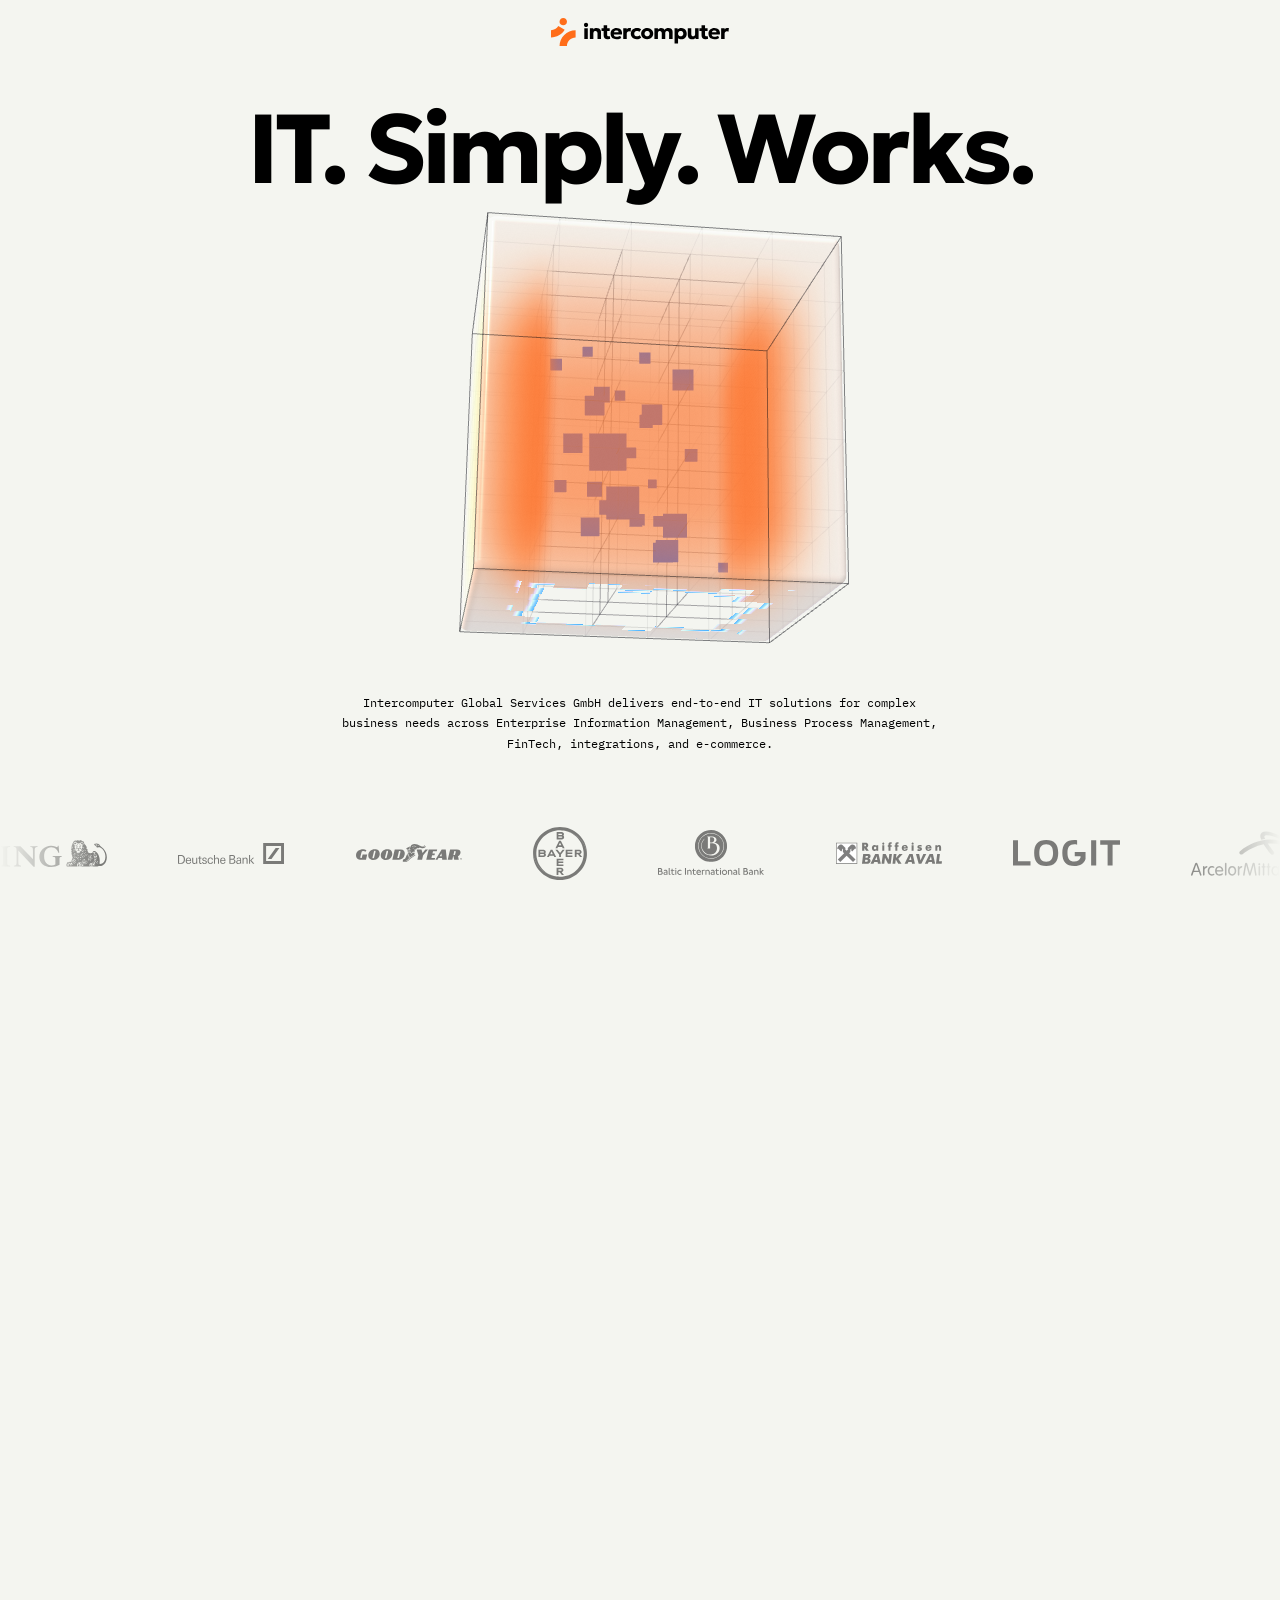
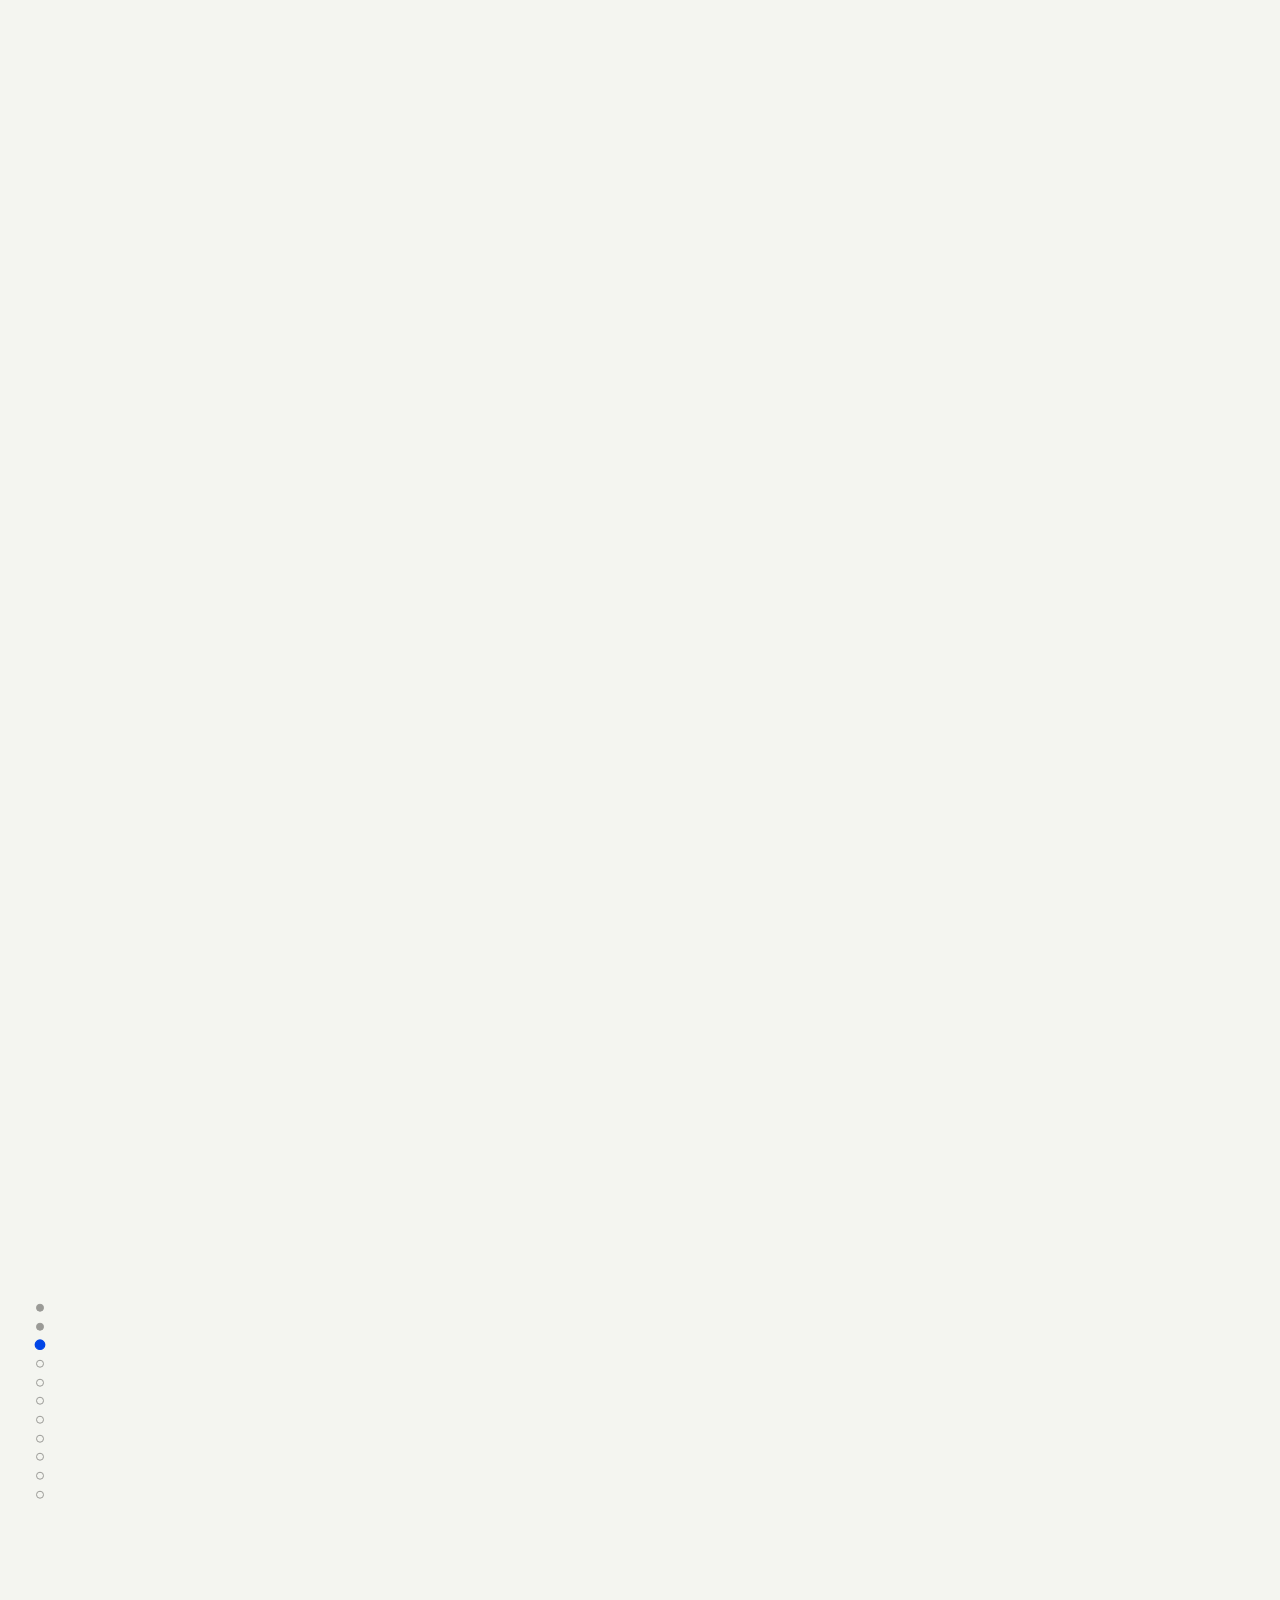
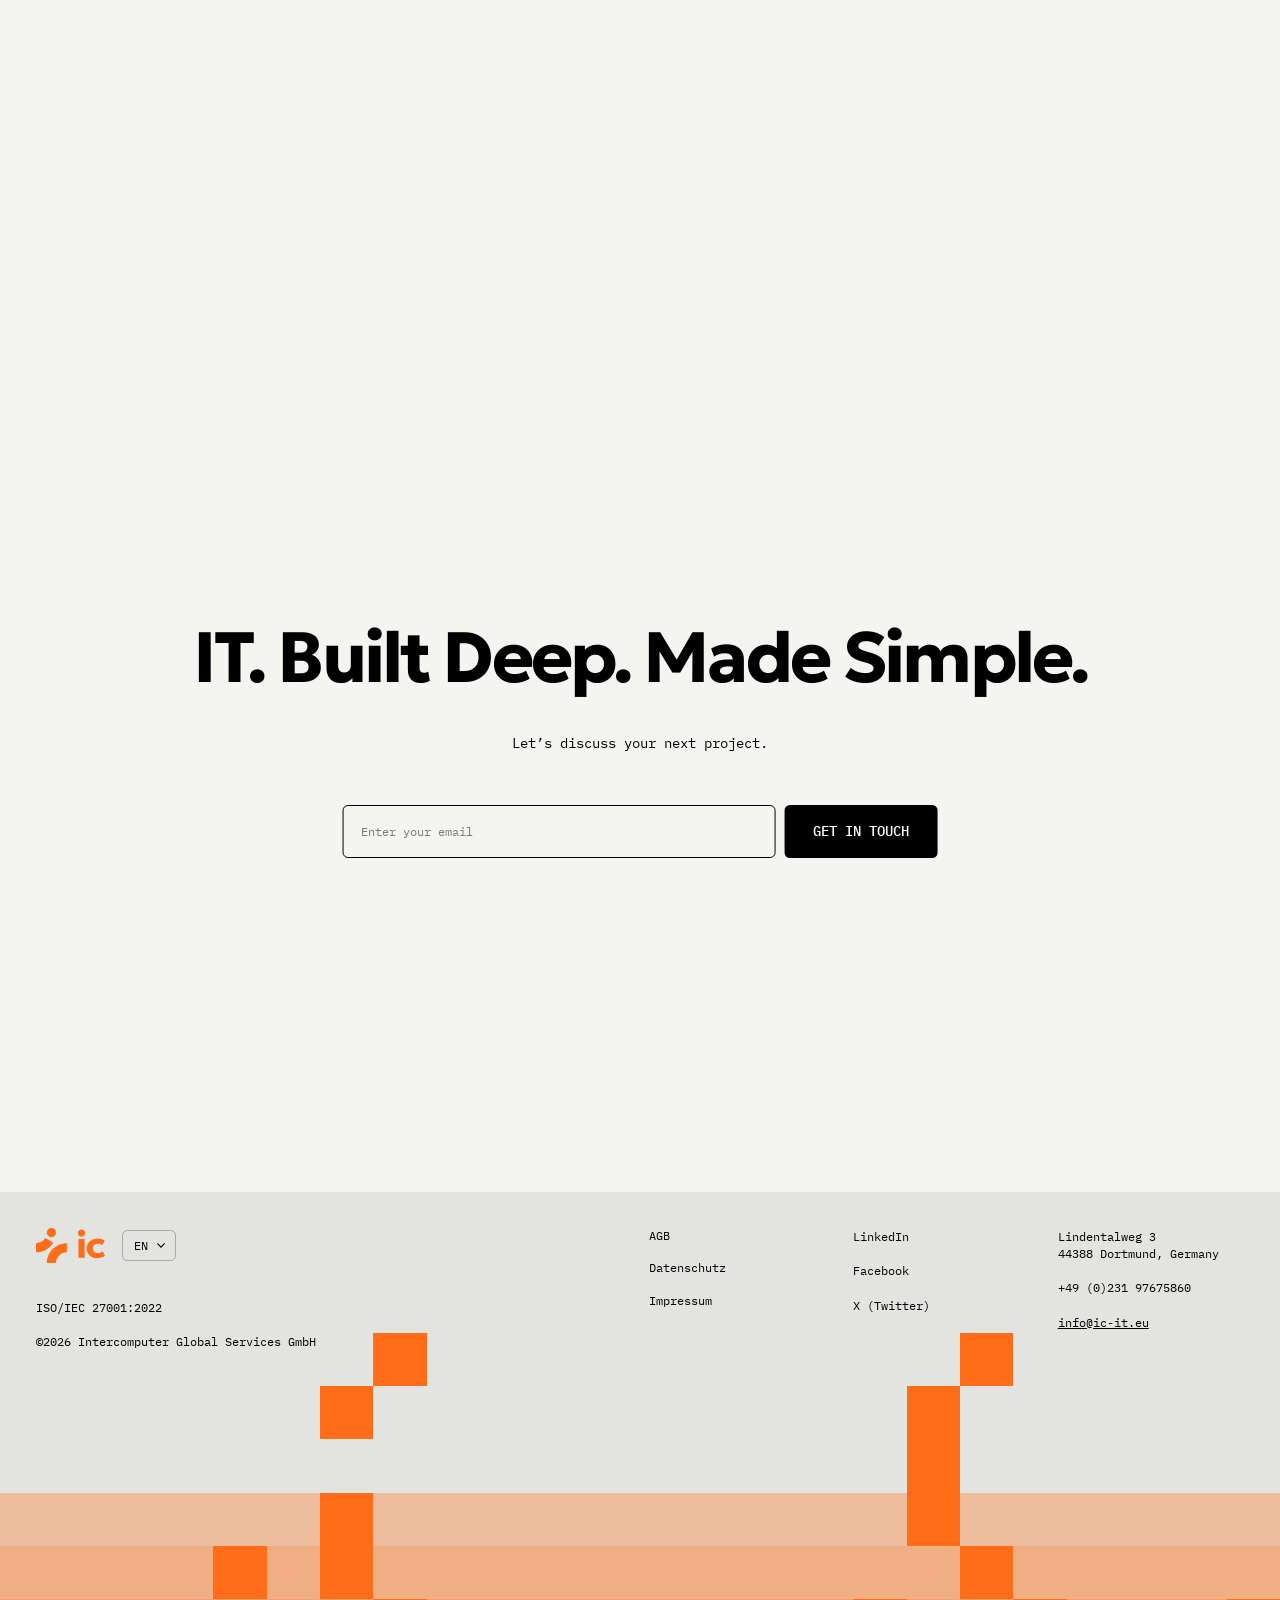
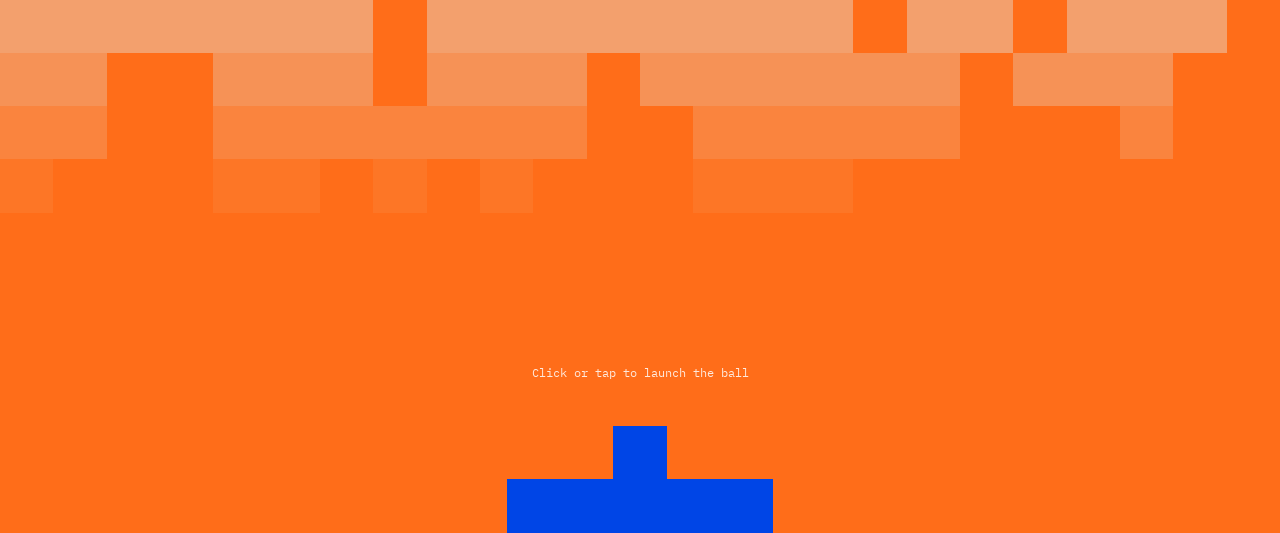
==== commit a121eb07: "v3+v4: WebGL canvas follows the real viewport height on phones (no vertical stretch while the browse" ====
--- a/v3/index.html
+++ b/v3/index.html
@@ -699,11 +699,11 @@
 
 <!-- ============ WebGL: blue pixel field + cube transition ============ -->
 <script>
-(()=>{var xl="169";var hu=0,nc=1,uu=2;var hh=1,du=2,Un=3,ii=0,Ae=1,fn=2,ei=0,Ki=1,ic=2,sc=3,rc=4,fu=5,xi=100,pu=101,mu=102,gu=103,_u=104,xu=200,vu=201,yu=202,Mu=203,to=204,eo=205,Su=206,bu=207,Eu=208,wu=209,Tu=210,Au=211,Ru=212,Cu=213,Pu=214,no=0,io=1,so=2,ns=3,ro=4,ao=5,oo=6,lo=7,uh=0,Iu=1,Lu=2,ni=0,Uu=1,Du=2,Nu=3,Fu=4,Ou=5,Bu=6,vl=7;var dh=300,is=301,ss=302,co=303,ho=304,na=306,uo=1e3,yi=1001,fo=1002,Oe=1003,zu=1004;var js=1005;var pn=1006,Sa=1007;var Mi=1008;var Fn=1009,fh=1010,ph=1011,Ps=1012,yl=1013,Si=1014,Mn=1015,Os=1016,Ml=1017,Sl=1018,rs=1020,mh=35902,gh=1021,_h=1022,mn=1023,xh=1024,vh=1025,Qi=1026,as=1027,bl=1028,El=1029,yh=1030,wl=1031;var Tl=1033,Ar=33776,Rr=33777,Cr=33778,Pr=33779,po=35840,mo=35841,go=35842,_o=35843,xo=36196,vo=37492,yo=37496,Mo=37808,So=37809,bo=37810,Eo=37811,wo=37812,To=37813,Ao=37814,Ro=37815,Co=37816,Po=37817,Io=37818,Lo=37819,Uo=37820,Do=37821,Ir=36492,No=36494,Fo=36495,Mh=36283,Oo=36284,Bo=36285,zo=36286;var Ur=2300,ko=2301,ba=2302,ac=2400,oc=2401,lc=2402;var ku=3200,Vu=3201;var Hu=0,Gu=1,Qn="",qe="srgb",oi="srgb-linear",Al="display-p3",ia="display-p3-linear",Dr="linear",ae="srgb",Nr="rec709",Fr="p3";var Di=7680;var cc=519,Wu=512,Xu=513,qu=514,Sh=515,Yu=516,Zu=517,Ju=518,$u=519,hc=35044,Rl=35048;var uc="300 es",Nn=2e3,Or=2001,si=class{addEventListener(t,e){this._listeners===void 0&&(this._listeners={});let n=this._listeners;n[t]===void 0&&(n[t]=[]),n[t].indexOf(e)===-1&&n[t].push(e)}hasEventListener(t,e){if(this._listeners===void 0)return!1;let n=this._listeners;return n[t]!==void 0&&n[t].indexOf(e)!==-1}removeEventListener(t,e){if(this._listeners===void 0)return;let s=this._listeners[t];if(s!==void 0){let r=s.indexOf(e);r!==-1&&s.splice(r,1)}}dispatchEvent(t){if(this._listeners===void 0)return;let n=this._listeners[t.type];if(n!==void 0){t.target=this;let s=n.slice(0);for(let r=0,a=s.length;r<a;r++)s[r].call(this,t);t.target=null}}},we=["00","01","02","03","04","05","06","07","08","09","0a","0b","0c","0d","0e","0f","10","11","12","13","14","15","16","17","18","19","1a","1b","1c","1d","1e","1f","20","21","22","23","24","25","26","27","28","29","2a","2b","2c","2d","2e","2f","30","31","32","33","34","35","36","37","38","39","3a","3b","3c","3d","3e","3f","40","41","42","43","44","45","46","47","48","49","4a","4b","4c","4d","4e","4f","50","51","52","53","54","55","56","57","58","59","5a","5b","5c","5d","5e","5f","60","61","62","63","64","65","66","67","68","69","6a","6b","6c","6d","6e","6f","70","71","72","73","74","75","76","77","78","79","7a","7b","7c","7d","7e","7f","80","81","82","83","84","85","86","87","88","89","8a","8b","8c","8d","8e","8f","90","91","92","93","94","95","96","97","98","99","9a","9b","9c","9d","9e","9f","a0","a1","a2","a3","a4","a5","a6","a7","a8","a9","aa","ab","ac","ad","ae","af","b0","b1","b2","b3","b4","b5","b6","b7","b8","b9","ba","bb","bc","bd","be","bf","c0","c1","c2","c3","c4","c5","c6","c7","c8","c9","ca","cb","cc","cd","ce","cf","d0","d1","d2","d3","d4","d5","d6","d7","d8","d9","da","db","dc","dd","de","df","e0","e1","e2","e3","e4","e5","e6","e7","e8","e9","ea","eb","ec","ed","ee","ef","f0","f1","f2","f3","f4","f5","f6","f7","f8","f9","fa","fb","fc","fd","fe","ff"],dc=1234567,ji=Math.PI/180,Is=180/Math.PI;function fs(){let i=Math.random()*4294967295|0,t=Math.random()*4294967295|0,e=Math.random()*4294967295|0,n=Math.random()*4294967295|0;return(we[i&255]+we[i>>8&255]+we[i>>16&255]+we[i>>24&255]+"-"+we[t&255]+we[t>>8&255]+"-"+we[t>>16&15|64]+we[t>>24&255]+"-"+we[e&63|128]+we[e>>8&255]+"-"+we[e>>16&255]+we[e>>24&255]+we[n&255]+we[n>>8&255]+we[n>>16&255]+we[n>>24&255]).toLowerCase()}function Ue(i,t,e){return Math.max(t,Math.min(e,i))}function Cl(i,t){return(i%t+t)%t}function Ku(i,t,e,n,s){return n+(i-t)*(s-n)/(e-t)}function Qu(i,t,e){return i!==t?(e-i)/(t-i):0}function Rs(i,t,e){return(1-e)*i+e*t}function ju(i,t,e,n){return Rs(i,t,1-Math.exp(-e*n))}function td(i,t=1){return t-Math.abs(Cl(i,t*2)-t)}function ed(i,t,e){return i<=t?0:i>=e?1:(i=(i-t)/(e-t),i*i*(3-2*i))}function nd(i,t,e){return i<=t?0:i>=e?1:(i=(i-t)/(e-t),i*i*i*(i*(i*6-15)+10))}function id(i,t){return i+Math.floor(Math.random()*(t-i+1))}function sd(i,t){return i+Math.random()*(t-i)}function rd(i){return i*(.5-Math.random())}function ad(i){i!==void 0&&(dc=i);let t=dc+=1831565813;return t=Math.imul(t^t>>>15,t|1),t^=t+Math.imul(t^t>>>7,t|61),((t^t>>>14)>>>0)/4294967296}function od(i){return i*ji}function ld(i){return i*Is}function cd(i){return(i&i-1)===0&&i!==0}function hd(i){return Math.pow(2,Math.ceil(Math.log(i)/Math.LN2))}function ud(i){return Math.pow(2,Math.floor(Math.log(i)/Math.LN2))}function dd(i,t,e,n,s){let r=Math.cos,a=Math.sin,o=r(e/2),l=a(e/2),c=r((t+n)/2),h=a((t+n)/2),d=r((t-n)/2),u=a((t-n)/2),g=r((n-t)/2),_=a((n-t)/2);switch(s){case"XYX":i.set(o*h,l*d,l*u,o*c);break;case"YZY":i.set(l*u,o*h,l*d,o*c);break;case"ZXZ":i.set(l*d,l*u,o*h,o*c);break;case"XZX":i.set(o*h,l*_,l*g,o*c);break;case"YXY":i.set(l*g,o*h,l*_,o*c);break;case"ZYZ":i.set(l*_,l*g,o*h,o*c);break;default:console.warn("THREE.MathUtils: .setQuaternionFromProperEuler() encountered an unknown order: "+s)}}function Ji(i,t){switch(t.constructor){case Float32Array:return i;case Uint32Array:return i/4294967295;case Uint16Array:return i/65535;case Uint8Array:return i/255;case Int32Array:return Math.max(i/2147483647,-1);case Int16Array:return Math.max(i/32767,-1);case Int8Array:return Math.max(i/127,-1);default:throw new Error("Invalid component type.")}}function Ie(i,t){switch(t.constructor){case Float32Array:return i;case Uint32Array:return Math.round(i*4294967295);case Uint16Array:return Math.round(i*65535);case Uint8Array:return Math.round(i*255);case Int32Array:return Math.round(i*2147483647);case Int16Array:return Math.round(i*32767);case Int8Array:return Math.round(i*127);default:throw new Error("Invalid component type.")}}var bh={DEG2RAD:ji,RAD2DEG:Is,generateUUID:fs,clamp:Ue,euclideanModulo:Cl,mapLinear:Ku,inverseLerp:Qu,lerp:Rs,damp:ju,pingpong:td,smoothstep:ed,smootherstep:nd,randInt:id,randFloat:sd,randFloatSpread:rd,seededRandom:ad,degToRad:od,radToDeg:ld,isPowerOfTwo:cd,ceilPowerOfTwo:hd,floorPowerOfTwo:ud,setQuaternionFromProperEuler:dd,normalize:Ie,denormalize:Ji},Ft=class i{constructor(t=0,e=0){i.prototype.isVector2=!0,this.x=t,this.y=e}get width(){return this.x}set width(t){this.x=t}get height(){return this.y}set height(t){this.y=t}set(t,e){return this.x=t,this.y=e,this}setScalar(t){return this.x=t,this.y=t,this}setX(t){return this.x=t,this}setY(t){return this.y=t,this}setComponent(t,e){switch(t){case 0:this.x=e;break;case 1:this.y=e;break;default:throw new Error("index is out of range: "+t)}return this}getComponent(t){switch(t){case 0:return this.x;case 1:return this.y;default:throw new Error("index is out of range: "+t)}}clone(){return new this.constructor(this.x,this.y)}copy(t){return this.x=t.x,this.y=t.y,this}add(t){return this.x+=t.x,this.y+=t.y,this}addScalar(t){return this.x+=t,this.y+=t,this}addVectors(t,e){return this.x=t.x+e.x,this.y=t.y+e.y,this}addScaledVector(t,e){return this.x+=t.x*e,this.y+=t.y*e,this}sub(t){return this.x-=t.x,this.y-=t.y,this}subScalar(t){return this.x-=t,this.y-=t,this}subVectors(t,e){return this.x=t.x-e.x,this.y=t.y-e.y,this}multiply(t){return this.x*=t.x,this.y*=t.y,this}multiplyScalar(t){return this.x*=t,this.y*=t,this}divide(t){return this.x/=t.x,this.y/=t.y,this}divideScalar(t){return this.multiplyScalar(1/t)}applyMatrix3(t){let e=this.x,n=this.y,s=t.elements;return this.x=s[0]*e+s[3]*n+s[6],this.y=s[1]*e+s[4]*n+s[7],this}min(t){return this.x=Math.min(this.x,t.x),this.y=Math.min(this.y,t.y),this}max(t){return this.x=Math.max(this.x,t.x),this.y=Math.max(this.y,t.y),this}clamp(t,e){return this.x=Math.max(t.x,Math.min(e.x,this.x)),this.y=Math.max(t.y,Math.min(e.y,this.y)),this}clampScalar(t,e){return this.x=Math.max(t,Math.min(e,this.x)),this.y=Math.max(t,Math.min(e,this.y)),this}clampLength(t,e){let n=this.length();return this.divideScalar(n||1).multiplyScalar(Math.max(t,Math.min(e,n)))}floor(){return this.x=Math.floor(this.x),this.y=Math.floor(this.y),this}ceil(){return this.x=Math.ceil(this.x),this.y=Math.ceil(this.y),this}round(){return this.x=Math.round(this.x),this.y=Math.round(this.y),this}roundToZero(){return this.x=Math.trunc(this.x),this.y=Math.trunc(this.y),this}negate(){return this.x=-this.x,this.y=-this.y,this}dot(t){return this.x*t.x+this.y*t.y}cross(t){return this.x*t.y-this.y*t.x}lengthSq(){return this.x*this.x+this.y*this.y}length(){return Math.sqrt(this.x*this.x+this.y*this.y)}manhattanLength(){return Math.abs(this.x)+Math.abs(this.y)}normalize(){return this.divideScalar(this.length()||1)}angle(){return Math.atan2(-this.y,-this.x)+Math.PI}angleTo(t){let e=Math.sqrt(this.lengthSq()*t.lengthSq());if(e===0)return Math.PI/2;let n=this.dot(t)/e;return Math.acos(Ue(n,-1,1))}distanceTo(t){return Math.sqrt(this.distanceToSquared(t))}distanceToSquared(t){let e=this.x-t.x,n=this.y-t.y;return e*e+n*n}manhattanDistanceTo(t){return Math.abs(this.x-t.x)+Math.abs(this.y-t.y)}setLength(t){return this.normalize().multiplyScalar(t)}lerp(t,e){return this.x+=(t.x-this.x)*e,this.y+=(t.y-this.y)*e,this}lerpVectors(t,e,n){return this.x=t.x+(e.x-t.x)*n,this.y=t.y+(e.y-t.y)*n,this}equals(t){return t.x===this.x&&t.y===this.y}fromArray(t,e=0){return this.x=t[e],this.y=t[e+1],this}toArray(t=[],e=0){return t[e]=this.x,t[e+1]=this.y,t}fromBufferAttribute(t,e){return this.x=t.getX(e),this.y=t.getY(e),this}rotateAround(t,e){let n=Math.cos(e),s=Math.sin(e),r=this.x-t.x,a=this.y-t.y;return this.x=r*n-a*s+t.x,this.y=r*s+a*n+t.y,this}random(){return this.x=Math.random(),this.y=Math.random(),this}*[Symbol.iterator](){yield this.x,yield this.y}},Bt=class i{constructor(t,e,n,s,r,a,o,l,c){i.prototype.isMatrix3=!0,this.elements=[1,0,0,0,1,0,0,0,1],t!==void 0&&this.set(t,e,n,s,r,a,o,l,c)}set(t,e,n,s,r,a,o,l,c){let h=this.elements;return h[0]=t,h[1]=s,h[2]=o,h[3]=e,h[4]=r,h[5]=l,h[6]=n,h[7]=a,h[8]=c,this}identity(){return this.set(1,0,0,0,1,0,0,0,1),this}copy(t){let e=this.elements,n=t.elements;return e[0]=n[0],e[1]=n[1],e[2]=n[2],e[3]=n[3],e[4]=n[4],e[5]=n[5],e[6]=n[6],e[7]=n[7],e[8]=n[8],this}extractBasis(t,e,n){return t.setFromMatrix3Column(this,0),e.setFromMatrix3Column(this,1),n.setFromMatrix3Column(this,2),this}setFromMatrix4(t){let e=t.elements;return this.set(e[0],e[4],e[8],e[1],e[5],e[9],e[2],e[6],e[10]),this}multiply(t){return this.multiplyMatrices(this,t)}premultiply(t){return this.multiplyMatrices(t,this)}multiplyMatrices(t,e){let n=t.elements,s=e.elements,r=this.elements,a=n[0],o=n[3],l=n[6],c=n[1],h=n[4],d=n[7],u=n[2],g=n[5],_=n[8],M=s[0],p=s[3],f=s[6],E=s[1],b=s[4],w=s[7],O=s[2],C=s[5],T=s[8];return r[0]=a*M+o*E+l*O,r[3]=a*p+o*b+l*C,r[6]=a*f+o*w+l*T,r[1]=c*M+h*E+d*O,r[4]=c*p+h*b+d*C,r[7]=c*f+h*w+d*T,r[2]=u*M+g*E+_*O,r[5]=u*p+g*b+_*C,r[8]=u*f+g*w+_*T,this}multiplyScalar(t){let e=this.elements;return e[0]*=t,e[3]*=t,e[6]*=t,e[1]*=t,e[4]*=t,e[7]*=t,e[2]*=t,e[5]*=t,e[8]*=t,this}determinant(){let t=this.elements,e=t[0],n=t[1],s=t[2],r=t[3],a=t[4],o=t[5],l=t[6],c=t[7],h=t[8];return e*a*h-e*o*c-n*r*h+n*o*l+s*r*c-s*a*l}invert(){let t=this.elements,e=t[0],n=t[1],s=t[2],r=t[3],a=t[4],o=t[5],l=t[6],c=t[7],h=t[8],d=h*a-o*c,u=o*l-h*r,g=c*r-a*l,_=e*d+n*u+s*g;if(_===0)return this.set(0,0,0,0,0,0,0,0,0);let M=1/_;return t[0]=d*M,t[1]=(s*c-h*n)*M,t[2]=(o*n-s*a)*M,t[3]=u*M,t[4]=(h*e-s*l)*M,t[5]=(s*r-o*e)*M,t[6]=g*M,t[7]=(n*l-c*e)*M,t[8]=(a*e-n*r)*M,this}transpose(){let t,e=this.elements;return t=e[1],e[1]=e[3],e[3]=t,t=e[2],e[2]=e[6],e[6]=t,t=e[5],e[5]=e[7],e[7]=t,this}getNormalMatrix(t){return this.setFromMatrix4(t).invert().transpose()}transposeIntoArray(t){let e=this.elements;return t[0]=e[0],t[1]=e[3],t[2]=e[6],t[3]=e[1],t[4]=e[4],t[5]=e[7],t[6]=e[2],t[7]=e[5],t[8]=e[8],this}setUvTransform(t,e,n,s,r,a,o){let l=Math.cos(r),c=Math.sin(r);return this.set(n*l,n*c,-n*(l*a+c*o)+a+t,-s*c,s*l,-s*(-c*a+l*o)+o+e,0,0,1),this}scale(t,e){return this.premultiply(Ea.makeScale(t,e)),this}rotate(t){return this.premultiply(Ea.makeRotation(-t)),this}translate(t,e){return this.premultiply(Ea.makeTranslation(t,e)),this}makeTranslation(t,e){return t.isVector2?this.set(1,0,t.x,0,1,t.y,0,0,1):this.set(1,0,t,0,1,e,0,0,1),this}makeRotation(t){let e=Math.cos(t),n=Math.sin(t);return this.set(e,-n,0,n,e,0,0,0,1),this}makeScale(t,e){return this.set(t,0,0,0,e,0,0,0,1),this}equals(t){let e=this.elements,n=t.elements;for(let s=0;s<9;s++)if(e[s]!==n[s])return!1;return!0}fromArray(t,e=0){for(let n=0;n<9;n++)this.elements[n]=t[n+e];return this}toArray(t=[],e=0){let n=this.elements;return t[e]=n[0],t[e+1]=n[1],t[e+2]=n[2],t[e+3]=n[3],t[e+4]=n[4],t[e+5]=n[5],t[e+6]=n[6],t[e+7]=n[7],t[e+8]=n[8],t}clone(){return new this.constructor().fromArray(this.elements)}},Ea=new Bt;function Eh(i){for(let t=i.length-1;t>=0;--t)if(i[t]>=65535)return!0;return!1}function Br(i){return document.createElementNS("http://www.w3.org/1999/xhtml",i)}function fd(){let i=Br("canvas");return i.style.display="block",i}var fc={};function Lr(i){i in fc||(fc[i]=!0,console.warn(i))}function pd(i,t,e){return new Promise(function(n,s){function r(){switch(i.clientWaitSync(t,i.SYNC_FLUSH_COMMANDS_BIT,0)){case i.WAIT_FAILED:s();break;case i.TIMEOUT_EXPIRED:setTimeout(r,e);break;default:n()}}setTimeout(r,e)})}function md(i){let t=i.elements;t[2]=.5*t[2]+.5*t[3],t[6]=.5*t[6]+.5*t[7],t[10]=.5*t[10]+.5*t[11],t[14]=.5*t[14]+.5*t[15]}function gd(i){let t=i.elements;t[11]===-1?(t[10]=-t[10]-1,t[14]=-t[14]):(t[10]=-t[10],t[14]=-t[14]+1)}var pc=new Bt().set(.8224621,.177538,0,.0331941,.9668058,0,.0170827,.0723974,.9105199),mc=new Bt().set(1.2249401,-.2249404,0,-.0420569,1.0420571,0,-.0196376,-.0786361,1.0982735),vs={[oi]:{transfer:Dr,primaries:Nr,luminanceCoefficients:[.2126,.7152,.0722],toReference:i=>i,fromReference:i=>i},[qe]:{transfer:ae,primaries:Nr,luminanceCoefficients:[.2126,.7152,.0722],toReference:i=>i.convertSRGBToLinear(),fromReference:i=>i.convertLinearToSRGB()},[ia]:{transfer:Dr,primaries:Fr,luminanceCoefficients:[.2289,.6917,.0793],toReference:i=>i.applyMatrix3(mc),fromReference:i=>i.applyMatrix3(pc)},[Al]:{transfer:ae,primaries:Fr,luminanceCoefficients:[.2289,.6917,.0793],toReference:i=>i.convertSRGBToLinear().applyMatrix3(mc),fromReference:i=>i.applyMatrix3(pc).convertLinearToSRGB()}},_d=new Set([oi,ia]),Qt={enabled:!0,_workingColorSpace:oi,get workingColorSpace(){return this._workingColorSpace},set workingColorSpace(i){if(!_d.has(i))throw new Error(`Unsupported working color space, "${i}".`);this._workingColorSpace=i},convert:function(i,t,e){if(this.enabled===!1||t===e||!t||!e)return i;let n=vs[t].toReference,s=vs[e].fromReference;return s(n(i))},fromWorkingColorSpace:function(i,t){return this.convert(i,this._workingColorSpace,t)},toWorkingColorSpace:function(i,t){return this.convert(i,t,this._workingColorSpace)},getPrimaries:function(i){return vs[i].primaries},getTransfer:function(i){return i===Qn?Dr:vs[i].transfer},getLuminanceCoefficients:function(i,t=this._workingColorSpace){return i.fromArray(vs[t].luminanceCoefficients)}};function ts(i){return i<.04045?i*.0773993808:Math.pow(i*.9478672986+.0521327014,2.4)}function wa(i){return i<.0031308?i*12.92:1.055*Math.pow(i,.41666)-.055}var Ni,Vo=class{static getDataURL(t){if(/^data:/i.test(t.src)||typeof HTMLCanvasElement>"u")return t.src;let e;if(t instanceof HTMLCanvasElement)e=t;else{Ni===void 0&&(Ni=Br("canvas")),Ni.width=t.width,Ni.height=t.height;let n=Ni.getContext("2d");t instanceof ImageData?n.putImageData(t,0,0):n.drawImage(t,0,0,t.width,t.height),e=Ni}return e.width>2048||e.height>2048?(console.warn("THREE.ImageUtils.getDataURL: Image converted to jpg for performance reasons",t),e.toDataURL("image/jpeg",.6)):e.toDataURL("image/png")}static sRGBToLinear(t){if(typeof HTMLImageElement<"u"&&t instanceof HTMLImageElement||typeof HTMLCanvasElement<"u"&&t instanceof HTMLCanvasElement||typeof ImageBitmap<"u"&&t instanceof ImageBitmap){let e=Br("canvas");e.width=t.width,e.height=t.height;let n=e.getContext("2d");n.drawImage(t,0,0,t.width,t.height);let s=n.getImageData(0,0,t.width,t.height),r=s.data;for(let a=0;a<r.length;a++)r[a]=ts(r[a]/255)*255;return n.putImageData(s,0,0),e}else if(t.data){let e=t.data.slice(0);for(let n=0;n<e.length;n++)e instanceof Uint8Array||e instanceof Uint8ClampedArray?e[n]=Math.floor(ts(e[n]/255)*255):e[n]=ts(e[n]);return{data:e,width:t.width,height:t.height}}else return console.warn("THREE.ImageUtils.sRGBToLinear(): Unsupported image type. No color space conversion applied."),t}},xd=0,zr=class{constructor(t=null){this.isSource=!0,Object.defineProperty(this,"id",{value:xd++}),this.uuid=fs(),this.data=t,this.dataReady=!0,this.version=0}set needsUpdate(t){t===!0&&this.version++}toJSON(t){let e=t===void 0||typeof t=="string";if(!e&&t.images[this.uuid]!==void 0)return t.images[this.uuid];let n={uuid:this.uuid,url:""},s=this.data;if(s!==null){let r;if(Array.isArray(s)){r=[];for(let a=0,o=s.length;a<o;a++)s[a].isDataTexture?r.push(Ta(s[a].image)):r.push(Ta(s[a]))}else r=Ta(s);n.url=r}return e||(t.images[this.uuid]=n),n}};function Ta(i){return typeof HTMLImageElement<"u"&&i instanceof HTMLImageElement||typeof HTMLCanvasElement<"u"&&i instanceof HTMLCanvasElement||typeof ImageBitmap<"u"&&i instanceof ImageBitmap?Vo.getDataURL(i):i.data?{data:Array.from(i.data),width:i.width,height:i.height,type:i.data.constructor.name}:(console.warn("THREE.Texture: Unable to serialize Texture."),{})}var vd=0,ze=class i extends si{constructor(t=i.DEFAULT_IMAGE,e=i.DEFAULT_MAPPING,n=yi,s=yi,r=pn,a=Mi,o=mn,l=Fn,c=i.DEFAULT_ANISOTROPY,h=Qn){super(),this.isTexture=!0,Object.defineProperty(this,"id",{value:vd++}),this.uuid=fs(),this.name="",this.source=new zr(t),this.mipmaps=[],this.mapping=e,this.channel=0,this.wrapS=n,this.wrapT=s,this.magFilter=r,this.minFilter=a,this.anisotropy=c,this.format=o,this.internalFormat=null,this.type=l,this.offset=new Ft(0,0),this.repeat=new Ft(1,1),this.center=new Ft(0,0),this.rotation=0,this.matrixAutoUpdate=!0,this.matrix=new Bt,this.generateMipmaps=!0,this.premultiplyAlpha=!1,this.flipY=!0,this.unpackAlignment=4,this.colorSpace=h,this.userData={},this.version=0,this.onUpdate=null,this.isRenderTargetTexture=!1,this.pmremVersion=0}get image(){return this.source.data}set image(t=null){this.source.data=t}updateMatrix(){this.matrix.setUvTransform(this.offset.x,this.offset.y,this.repeat.x,this.repeat.y,this.rotation,this.center.x,this.center.y)}clone(){return new this.constructor().copy(this)}copy(t){return this.name=t.name,this.source=t.source,this.mipmaps=t.mipmaps.slice(0),this.mapping=t.mapping,this.channel=t.channel,this.wrapS=t.wrapS,this.wrapT=t.wrapT,this.magFilter=t.magFilter,this.minFilter=t.minFilter,this.anisotropy=t.anisotropy,this.format=t.format,this.internalFormat=t.internalFormat,this.type=t.type,this.offset.copy(t.offset),this.repeat.copy(t.repeat),this.center.copy(t.center),this.rotation=t.rotation,this.matrixAutoUpdate=t.matrixAutoUpdate,this.matrix.copy(t.matrix),this.generateMipmaps=t.generateMipmaps,this.premultiplyAlpha=t.premultiplyAlpha,this.flipY=t.flipY,this.unpackAlignment=t.unpackAlignment,this.colorSpace=t.colorSpace,this.userData=JSON.parse(JSON.stringify(t.userData)),this.needsUpdate=!0,this}toJSON(t){let e=t===void 0||typeof t=="string";if(!e&&t.textures[this.uuid]!==void 0)return t.textures[this.uuid];let n={metadata:{version:4.6,type:"Texture",generator:"Texture.toJSON"},uuid:this.uuid,name:this.name,image:this.source.toJSON(t).uuid,mapping:this.mapping,channel:this.channel,repeat:[this.repeat.x,this.repeat.y],offset:[this.offset.x,this.offset.y],center:[this.center.x,this.center.y],rotation:this.rotation,wrap:[this.wrapS,this.wrapT],format:this.format,internalFormat:this.internalFormat,type:this.type,colorSpace:this.colorSpace,minFilter:this.minFilter,magFilter:this.magFilter,anisotropy:this.anisotropy,flipY:this.flipY,generateMipmaps:this.generateMipmaps,premultiplyAlpha:this.premultiplyAlpha,unpackAlignment:this.unpackAlignment};return Object.keys(this.userData).length>0&&(n.userData=this.userData),e||(t.textures[this.uuid]=n),n}dispose(){this.dispatchEvent({type:"dispose"})}transformUv(t){if(this.mapping!==dh)return t;if(t.applyMatrix3(this.matrix),t.x<0||t.x>1)switch(this.wrapS){case uo:t.x=t.x-Math.floor(t.x);break;case yi:t.x=t.x<0?0:1;break;case fo:Math.abs(Math.floor(t.x)%2)===1?t.x=Math.ceil(t.x)-t.x:t.x=t.x-Math.floor(t.x);break}if(t.y<0||t.y>1)switch(this.wrapT){case uo:t.y=t.y-Math.floor(t.y);break;case yi:t.y=t.y<0?0:1;break;case fo:Math.abs(Math.floor(t.y)%2)===1?t.y=Math.ceil(t.y)-t.y:t.y=t.y-Math.floor(t.y);break}return this.flipY&&(t.y=1-t.y),t}set needsUpdate(t){t===!0&&(this.version++,this.source.needsUpdate=!0)}set needsPMREMUpdate(t){t===!0&&this.pmremVersion++}};ze.DEFAULT_IMAGE=null;ze.DEFAULT_MAPPING=dh;ze.DEFAULT_ANISOTROPY=1;var ce=class i{constructor(t=0,e=0,n=0,s=1){i.prototype.isVector4=!0,this.x=t,this.y=e,this.z=n,this.w=s}get width(){return this.z}set width(t){this.z=t}get height(){return this.w}set height(t){this.w=t}set(t,e,n,s){return this.x=t,this.y=e,this.z=n,this.w=s,this}setScalar(t){return this.x=t,this.y=t,this.z=t,this.w=t,this}setX(t){return this.x=t,this}setY(t){return this.y=t,this}setZ(t){return this.z=t,this}setW(t){return this.w=t,this}setComponent(t,e){switch(t){case 0:this.x=e;break;case 1:this.y=e;break;case 2:this.z=e;break;case 3:this.w=e;break;default:throw new Error("index is out of range: "+t)}return this}getComponent(t){switch(t){case 0:return this.x;case 1:return this.y;case 2:return this.z;case 3:return this.w;default:throw new Error("index is out of range: "+t)}}clone(){return new this.constructor(this.x,this.y,this.z,this.w)}copy(t){return this.x=t.x,this.y=t.y,this.z=t.z,this.w=t.w!==void 0?t.w:1,this}add(t){return this.x+=t.x,this.y+=t.y,this.z+=t.z,this.w+=t.w,this}addScalar(t){return this.x+=t,this.y+=t,this.z+=t,this.w+=t,this}addVectors(t,e){return this.x=t.x+e.x,this.y=t.y+e.y,this.z=t.z+e.z,this.w=t.w+e.w,this}addScaledVector(t,e){return this.x+=t.x*e,this.y+=t.y*e,this.z+=t.z*e,this.w+=t.w*e,this}sub(t){return this.x-=t.x,this.y-=t.y,this.z-=t.z,this.w-=t.w,this}subScalar(t){return this.x-=t,this.y-=t,this.z-=t,this.w-=t,this}subVectors(t,e){return this.x=t.x-e.x,this.y=t.y-e.y,this.z=t.z-e.z,this.w=t.w-e.w,this}multiply(t){return this.x*=t.x,this.y*=t.y,this.z*=t.z,this.w*=t.w,this}multiplyScalar(t){return this.x*=t,this.y*=t,this.z*=t,this.w*=t,this}applyMatrix4(t){let e=this.x,n=this.y,s=this.z,r=this.w,a=t.elements;return this.x=a[0]*e+a[4]*n+a[8]*s+a[12]*r,this.y=a[1]*e+a[5]*n+a[9]*s+a[13]*r,this.z=a[2]*e+a[6]*n+a[10]*s+a[14]*r,this.w=a[3]*e+a[7]*n+a[11]*s+a[15]*r,this}divideScalar(t){return this.multiplyScalar(1/t)}setAxisAngleFromQuaternion(t){this.w=2*Math.acos(t.w);let e=Math.sqrt(1-t.w*t.w);return e<1e-4?(this.x=1,this.y=0,this.z=0):(this.x=t.x/e,this.y=t.y/e,this.z=t.z/e),this}setAxisAngleFromRotationMatrix(t){let e,n,s,r,l=t.elements,c=l[0],h=l[4],d=l[8],u=l[1],g=l[5],_=l[9],M=l[2],p=l[6],f=l[10];if(Math.abs(h-u)<.01&&Math.abs(d-M)<.01&&Math.abs(_-p)<.01){if(Math.abs(h+u)<.1&&Math.abs(d+M)<.1&&Math.abs(_+p)<.1&&Math.abs(c+g+f-3)<.1)return this.set(1,0,0,0),this;e=Math.PI;let b=(c+1)/2,w=(g+1)/2,O=(f+1)/2,C=(h+u)/4,T=(d+M)/4,D=(_+p)/4;return b>w&&b>O?b<.01?(n=0,s=.707106781,r=.707106781):(n=Math.sqrt(b),s=C/n,r=T/n):w>O?w<.01?(n=.707106781,s=0,r=.707106781):(s=Math.sqrt(w),n=C/s,r=D/s):O<.01?(n=.707106781,s=.707106781,r=0):(r=Math.sqrt(O),n=T/r,s=D/r),this.set(n,s,r,e),this}let E=Math.sqrt((p-_)*(p-_)+(d-M)*(d-M)+(u-h)*(u-h));return Math.abs(E)<.001&&(E=1),this.x=(p-_)/E,this.y=(d-M)/E,this.z=(u-h)/E,this.w=Math.acos((c+g+f-1)/2),this}setFromMatrixPosition(t){let e=t.elements;return this.x=e[12],this.y=e[13],this.z=e[14],this.w=e[15],this}min(t){return this.x=Math.min(this.x,t.x),this.y=Math.min(this.y,t.y),this.z=Math.min(this.z,t.z),this.w=Math.min(this.w,t.w),this}max(t){return this.x=Math.max(this.x,t.x),this.y=Math.max(this.y,t.y),this.z=Math.max(this.z,t.z),this.w=Math.max(this.w,t.w),this}clamp(t,e){return this.x=Math.max(t.x,Math.min(e.x,this.x)),this.y=Math.max(t.y,Math.min(e.y,this.y)),this.z=Math.max(t.z,Math.min(e.z,this.z)),this.w=Math.max(t.w,Math.min(e.w,this.w)),this}clampScalar(t,e){return this.x=Math.max(t,Math.min(e,this.x)),this.y=Math.max(t,Math.min(e,this.y)),this.z=Math.max(t,Math.min(e,this.z)),this.w=Math.max(t,Math.min(e,this.w)),this}clampLength(t,e){let n=this.length();return this.divideScalar(n||1).multiplyScalar(Math.max(t,Math.min(e,n)))}floor(){return this.x=Math.floor(this.x),this.y=Math.floor(this.y),this.z=Math.floor(this.z),this.w=Math.floor(this.w),this}ceil(){return this.x=Math.ceil(this.x),this.y=Math.ceil(this.y),this.z=Math.ceil(this.z),this.w=Math.ceil(this.w),this}round(){return this.x=Math.round(this.x),this.y=Math.round(this.y),this.z=Math.round(this.z),this.w=Math.round(this.w),this}roundToZero(){return this.x=Math.trunc(this.x),this.y=Math.trunc(this.y),this.z=Math.trunc(this.z),this.w=Math.trunc(this.w),this}negate(){return this.x=-this.x,this.y=-this.y,this.z=-this.z,this.w=-this.w,this}dot(t){return this.x*t.x+this.y*t.y+this.z*t.z+this.w*t.w}lengthSq(){return this.x*this.x+this.y*this.y+this.z*this.z+this.w*this.w}length(){return Math.sqrt(this.x*this.x+this.y*this.y+this.z*this.z+this.w*this.w)}manhattanLength(){return Math.abs(this.x)+Math.abs(this.y)+Math.abs(this.z)+Math.abs(this.w)}normalize(){return this.divideScalar(this.length()||1)}setLength(t){return this.normalize().multiplyScalar(t)}lerp(t,e){return this.x+=(t.x-this.x)*e,this.y+=(t.y-this.y)*e,this.z+=(t.z-this.z)*e,this.w+=(t.w-this.w)*e,this}lerpVectors(t,e,n){return this.x=t.x+(e.x-t.x)*n,this.y=t.y+(e.y-t.y)*n,this.z=t.z+(e.z-t.z)*n,this.w=t.w+(e.w-t.w)*n,this}equals(t){return t.x===this.x&&t.y===this.y&&t.z===this.z&&t.w===this.w}fromArray(t,e=0){return this.x=t[e],this.y=t[e+1],this.z=t[e+2],this.w=t[e+3],this}toArray(t=[],e=0){return t[e]=this.x,t[e+1]=this.y,t[e+2]=this.z,t[e+3]=this.w,t}fromBufferAttribute(t,e){return this.x=t.getX(e),this.y=t.getY(e),this.z=t.getZ(e),this.w=t.getW(e),this}random(){return this.x=Math.random(),this.y=Math.random(),this.z=Math.random(),this.w=Math.random(),this}*[Symbol.iterator](){yield this.x,yield this.y,yield this.z,yield this.w}},Ho=class extends si{constructor(t=1,e=1,n={}){super(),this.isRenderTarget=!0,this.width=t,this.height=e,this.depth=1,this.scissor=new ce(0,0,t,e),this.scissorTest=!1,this.viewport=new ce(0,0,t,e);let s={width:t,height:e,depth:1};n=Object.assign({generateMipmaps:!1,internalFormat:null,minFilter:pn,depthBuffer:!0,stencilBuffer:!1,resolveDepthBuffer:!0,resolveStencilBuffer:!0,depthTexture:null,samples:0,count:1},n);let r=new ze(s,n.mapping,n.wrapS,n.wrapT,n.magFilter,n.minFilter,n.format,n.type,n.anisotropy,n.colorSpace);r.flipY=!1,r.generateMipmaps=n.generateMipmaps,r.internalFormat=n.internalFormat,this.textures=[];let a=n.count;for(let o=0;o<a;o++)this.textures[o]=r.clone(),this.textures[o].isRenderTargetTexture=!0;this.depthBuffer=n.depthBuffer,this.stencilBuffer=n.stencilBuffer,this.resolveDepthBuffer=n.resolveDepthBuffer,this.resolveStencilBuffer=n.resolveStencilBuffer,this.depthTexture=n.depthTexture,this.samples=n.samples}get texture(){return this.textures[0]}set texture(t){this.textures[0]=t}setSize(t,e,n=1){if(this.width!==t||this.height!==e||this.depth!==n){this.width=t,this.height=e,this.depth=n;for(let s=0,r=this.textures.length;s<r;s++)this.textures[s].image.width=t,this.textures[s].image.height=e,this.textures[s].image.depth=n;this.dispose()}this.viewport.set(0,0,t,e),this.scissor.set(0,0,t,e)}clone(){return new this.constructor().copy(this)}copy(t){this.width=t.width,this.height=t.height,this.depth=t.depth,this.scissor.copy(t.scissor),this.scissorTest=t.scissorTest,this.viewport.copy(t.viewport),this.textures.length=0;for(let n=0,s=t.textures.length;n<s;n++)this.textures[n]=t.textures[n].clone(),this.textures[n].isRenderTargetTexture=!0;let e=Object.assign({},t.texture.image);return this.texture.source=new zr(e),this.depthBuffer=t.depthBuffer,this.stencilBuffer=t.stencilBuffer,this.resolveDepthBuffer=t.resolveDepthBuffer,this.resolveStencilBuffer=t.resolveStencilBuffer,t.depthTexture!==null&&(this.depthTexture=t.depthTexture.clone()),this.samples=t.samples,this}dispose(){this.dispatchEvent({type:"dispose"})}},On=class extends Ho{constructor(t=1,e=1,n={}){super(t,e,n),this.isWebGLRenderTarget=!0}},kr=class extends ze{constructor(t=null,e=1,n=1,s=1){super(null),this.isDataArrayTexture=!0,this.image={data:t,width:e,height:n,depth:s},this.magFilter=Oe,this.minFilter=Oe,this.wrapR=yi,this.generateMipmaps=!1,this.flipY=!1,this.unpackAlignment=1,this.layerUpdates=new Set}addLayerUpdate(t){this.layerUpdates.add(t)}clearLayerUpdates(){this.layerUpdates.clear()}};var Go=class extends ze{constructor(t=null,e=1,n=1,s=1){super(null),this.isData3DTexture=!0,this.image={data:t,width:e,height:n,depth:s},this.magFilter=Oe,this.minFilter=Oe,this.wrapR=yi,this.generateMipmaps=!1,this.flipY=!1,this.unpackAlignment=1}};var be=class{constructor(t=0,e=0,n=0,s=1){this.isQuaternion=!0,this._x=t,this._y=e,this._z=n,this._w=s}static slerpFlat(t,e,n,s,r,a,o){let l=n[s+0],c=n[s+1],h=n[s+2],d=n[s+3],u=r[a+0],g=r[a+1],_=r[a+2],M=r[a+3];if(o===0){t[e+0]=l,t[e+1]=c,t[e+2]=h,t[e+3]=d;return}if(o===1){t[e+0]=u,t[e+1]=g,t[e+2]=_,t[e+3]=M;return}if(d!==M||l!==u||c!==g||h!==_){let p=1-o,f=l*u+c*g+h*_+d*M,E=f>=0?1:-1,b=1-f*f;if(b>Number.EPSILON){let O=Math.sqrt(b),C=Math.atan2(O,f*E);p=Math.sin(p*C)/O,o=Math.sin(o*C)/O}let w=o*E;if(l=l*p+u*w,c=c*p+g*w,h=h*p+_*w,d=d*p+M*w,p===1-o){let O=1/Math.sqrt(l*l+c*c+h*h+d*d);l*=O,c*=O,h*=O,d*=O}}t[e]=l,t[e+1]=c,t[e+2]=h,t[e+3]=d}static multiplyQuaternionsFlat(t,e,n,s,r,a){let o=n[s],l=n[s+1],c=n[s+2],h=n[s+3],d=r[a],u=r[a+1],g=r[a+2],_=r[a+3];return t[e]=o*_+h*d+l*g-c*u,t[e+1]=l*_+h*u+c*d-o*g,t[e+2]=c*_+h*g+o*u-l*d,t[e+3]=h*_-o*d-l*u-c*g,t}get x(){return this._x}set x(t){this._x=t,this._onChangeCallback()}get y(){return this._y}set y(t){this._y=t,this._onChangeCallback()}get z(){return this._z}set z(t){this._z=t,this._onChangeCallback()}get w(){return this._w}set w(t){this._w=t,this._onChangeCallback()}set(t,e,n,s){return this._x=t,this._y=e,this._z=n,this._w=s,this._onChangeCallback(),this}clone(){return new this.constructor(this._x,this._y,this._z,this._w)}copy(t){return this._x=t.x,this._y=t.y,this._z=t.z,this._w=t.w,this._onChangeCallback(),this}setFromEuler(t,e=!0){let n=t._x,s=t._y,r=t._z,a=t._order,o=Math.cos,l=Math.sin,c=o(n/2),h=o(s/2),d=o(r/2),u=l(n/2),g=l(s/2),_=l(r/2);switch(a){case"XYZ":this._x=u*h*d+c*g*_,this._y=c*g*d-u*h*_,this._z=c*h*_+u*g*d,this._w=c*h*d-u*g*_;break;case"YXZ":this._x=u*h*d+c*g*_,this._y=c*g*d-u*h*_,this._z=c*h*_-u*g*d,this._w=c*h*d+u*g*_;break;case"ZXY":this._x=u*h*d-c*g*_,this._y=c*g*d+u*h*_,this._z=c*h*_+u*g*d,this._w=c*h*d-u*g*_;break;case"ZYX":this._x=u*h*d-c*g*_,this._y=c*g*d+u*h*_,this._z=c*h*_-u*g*d,this._w=c*h*d+u*g*_;break;case"YZX":this._x=u*h*d+c*g*_,this._y=c*g*d+u*h*_,this._z=c*h*_-u*g*d,this._w=c*h*d-u*g*_;break;case"XZY":this._x=u*h*d-c*g*_,this._y=c*g*d-u*h*_,this._z=c*h*_+u*g*d,this._w=c*h*d+u*g*_;break;default:console.warn("THREE.Quaternion: .setFromEuler() encountered an unknown order: "+a)}return e===!0&&this._onChangeCallback(),this}setFromAxisAngle(t,e){let n=e/2,s=Math.sin(n);return this._x=t.x*s,this._y=t.y*s,this._z=t.z*s,this._w=Math.cos(n),this._onChangeCallback(),this}setFromRotationMatrix(t){let e=t.elements,n=e[0],s=e[4],r=e[8],a=e[1],o=e[5],l=e[9],c=e[2],h=e[6],d=e[10],u=n+o+d;if(u>0){let g=.5/Math.sqrt(u+1);this._w=.25/g,this._x=(h-l)*g,this._y=(r-c)*g,this._z=(a-s)*g}else if(n>o&&n>d){let g=2*Math.sqrt(1+n-o-d);this._w=(h-l)/g,this._x=.25*g,this._y=(s+a)/g,this._z=(r+c)/g}else if(o>d){let g=2*Math.sqrt(1+o-n-d);this._w=(r-c)/g,this._x=(s+a)/g,this._y=.25*g,this._z=(l+h)/g}else{let g=2*Math.sqrt(1+d-n-o);this._w=(a-s)/g,this._x=(r+c)/g,this._y=(l+h)/g,this._z=.25*g}return this._onChangeCallback(),this}setFromUnitVectors(t,e){let n=t.dot(e)+1;return n<Number.EPSILON?(n=0,Math.abs(t.x)>Math.abs(t.z)?(this._x=-t.y,this._y=t.x,this._z=0,this._w=n):(this._x=0,this._y=-t.z,this._z=t.y,this._w=n)):(this._x=t.y*e.z-t.z*e.y,this._y=t.z*e.x-t.x*e.z,this._z=t.x*e.y-t.y*e.x,this._w=n),this.normalize()}angleTo(t){return 2*Math.acos(Math.abs(Ue(this.dot(t),-1,1)))}rotateTowards(t,e){let n=this.angleTo(t);if(n===0)return this;let s=Math.min(1,e/n);return this.slerp(t,s),this}identity(){return this.set(0,0,0,1)}invert(){return this.conjugate()}conjugate(){return this._x*=-1,this._y*=-1,this._z*=-1,this._onChangeCallback(),this}dot(t){return this._x*t._x+this._y*t._y+this._z*t._z+this._w*t._w}lengthSq(){return this._x*this._x+this._y*this._y+this._z*this._z+this._w*this._w}length(){return Math.sqrt(this._x*this._x+this._y*this._y+this._z*this._z+this._w*this._w)}normalize(){let t=this.length();return t===0?(this._x=0,this._y=0,this._z=0,this._w=1):(t=1/t,this._x=this._x*t,this._y=this._y*t,this._z=this._z*t,this._w=this._w*t),this._onChangeCallback(),this}multiply(t){return this.multiplyQuaternions(this,t)}premultiply(t){return this.multiplyQuaternions(t,this)}multiplyQuaternions(t,e){let n=t._x,s=t._y,r=t._z,a=t._w,o=e._x,l=e._y,c=e._z,h=e._w;return this._x=n*h+a*o+s*c-r*l,this._y=s*h+a*l+r*o-n*c,this._z=r*h+a*c+n*l-s*o,this._w=a*h-n*o-s*l-r*c,this._onChangeCallback(),this}slerp(t,e){if(e===0)return this;if(e===1)return this.copy(t);let n=this._x,s=this._y,r=this._z,a=this._w,o=a*t._w+n*t._x+s*t._y+r*t._z;if(o<0?(this._w=-t._w,this._x=-t._x,this._y=-t._y,this._z=-t._z,o=-o):this.copy(t),o>=1)return this._w=a,this._x=n,this._y=s,this._z=r,this;let l=1-o*o;if(l<=Number.EPSILON){let g=1-e;return this._w=g*a+e*this._w,this._x=g*n+e*this._x,this._y=g*s+e*this._y,this._z=g*r+e*this._z,this.normalize(),this}let c=Math.sqrt(l),h=Math.atan2(c,o),d=Math.sin((1-e)*h)/c,u=Math.sin(e*h)/c;return this._w=a*d+this._w*u,this._x=n*d+this._x*u,this._y=s*d+this._y*u,this._z=r*d+this._z*u,this._onChangeCallback(),this}slerpQuaternions(t,e,n){return this.copy(t).slerp(e,n)}random(){let t=2*Math.PI*Math.random(),e=2*Math.PI*Math.random(),n=Math.random(),s=Math.sqrt(1-n),r=Math.sqrt(n);return this.set(s*Math.sin(t),s*Math.cos(t),r*Math.sin(e),r*Math.cos(e))}equals(t){return t._x===this._x&&t._y===this._y&&t._z===this._z&&t._w===this._w}fromArray(t,e=0){return this._x=t[e],this._y=t[e+1],this._z=t[e+2],this._w=t[e+3],this._onChangeCallback(),this}toArray(t=[],e=0){return t[e]=this._x,t[e+1]=this._y,t[e+2]=this._z,t[e+3]=this._w,t}fromBufferAttribute(t,e){return this._x=t.getX(e),this._y=t.getY(e),this._z=t.getZ(e),this._w=t.getW(e),this._onChangeCallback(),this}toJSON(){return this.toArray()}_onChange(t){return this._onChangeCallback=t,this}_onChangeCallback(){}*[Symbol.iterator](){yield this._x,yield this._y,yield this._z,yield this._w}},U=class i{constructor(t=0,e=0,n=0){i.prototype.isVector3=!0,this.x=t,this.y=e,this.z=n}set(t,e,n){return n===void 0&&(n=this.z),this.x=t,this.y=e,this.z=n,this}setScalar(t){return this.x=t,this.y=t,this.z=t,this}setX(t){return this.x=t,this}setY(t){return this.y=t,this}setZ(t){return this.z=t,this}setComponent(t,e){switch(t){case 0:this.x=e;break;case 1:this.y=e;break;case 2:this.z=e;break;default:throw new Error("index is out of range: "+t)}return this}getComponent(t){switch(t){case 0:return this.x;case 1:return this.y;case 2:return this.z;default:throw new Error("index is out of range: "+t)}}clone(){return new this.constructor(this.x,this.y,this.z)}copy(t){return this.x=t.x,this.y=t.y,this.z=t.z,this}add(t){return this.x+=t.x,this.y+=t.y,this.z+=t.z,this}addScalar(t){return this.x+=t,this.y+=t,this.z+=t,this}addVectors(t,e){return this.x=t.x+e.x,this.y=t.y+e.y,this.z=t.z+e.z,this}addScaledVector(t,e){return this.x+=t.x*e,this.y+=t.y*e,this.z+=t.z*e,this}sub(t){return this.x-=t.x,this.y-=t.y,this.z-=t.z,this}subScalar(t){return this.x-=t,this.y-=t,this.z-=t,this}subVectors(t,e){return this.x=t.x-e.x,this.y=t.y-e.y,this.z=t.z-e.z,this}multiply(t){return this.x*=t.x,this.y*=t.y,this.z*=t.z,this}multiplyScalar(t){return this.x*=t,this.y*=t,this.z*=t,this}multiplyVectors(t,e){return this.x=t.x*e.x,this.y=t.y*e.y,this.z=t.z*e.z,this}applyEuler(t){return this.applyQuaternion(gc.setFromEuler(t))}applyAxisAngle(t,e){return this.applyQuaternion(gc.setFromAxisAngle(t,e))}applyMatrix3(t){let e=this.x,n=this.y,s=this.z,r=t.elements;return this.x=r[0]*e+r[3]*n+r[6]*s,this.y=r[1]*e+r[4]*n+r[7]*s,this.z=r[2]*e+r[5]*n+r[8]*s,this}applyNormalMatrix(t){return this.applyMatrix3(t).normalize()}applyMatrix4(t){let e=this.x,n=this.y,s=this.z,r=t.elements,a=1/(r[3]*e+r[7]*n+r[11]*s+r[15]);return this.x=(r[0]*e+r[4]*n+r[8]*s+r[12])*a,this.y=(r[1]*e+r[5]*n+r[9]*s+r[13])*a,this.z=(r[2]*e+r[6]*n+r[10]*s+r[14])*a,this}applyQuaternion(t){let e=this.x,n=this.y,s=this.z,r=t.x,a=t.y,o=t.z,l=t.w,c=2*(a*s-o*n),h=2*(o*e-r*s),d=2*(r*n-a*e);return this.x=e+l*c+a*d-o*h,this.y=n+l*h+o*c-r*d,this.z=s+l*d+r*h-a*c,this}project(t){return this.applyMatrix4(t.matrixWorldInverse).applyMatrix4(t.projectionMatrix)}unproject(t){return this.applyMatrix4(t.projectionMatrixInverse).applyMatrix4(t.matrixWorld)}transformDirection(t){let e=this.x,n=this.y,s=this.z,r=t.elements;return this.x=r[0]*e+r[4]*n+r[8]*s,this.y=r[1]*e+r[5]*n+r[9]*s,this.z=r[2]*e+r[6]*n+r[10]*s,this.normalize()}divide(t){return this.x/=t.x,this.y/=t.y,this.z/=t.z,this}divideScalar(t){return this.multiplyScalar(1/t)}min(t){return this.x=Math.min(this.x,t.x),this.y=Math.min(this.y,t.y),this.z=Math.min(this.z,t.z),this}max(t){return this.x=Math.max(this.x,t.x),this.y=Math.max(this.y,t.y),this.z=Math.max(this.z,t.z),this}clamp(t,e){return this.x=Math.max(t.x,Math.min(e.x,this.x)),this.y=Math.max(t.y,Math.min(e.y,this.y)),this.z=Math.max(t.z,Math.min(e.z,this.z)),this}clampScalar(t,e){return this.x=Math.max(t,Math.min(e,this.x)),this.y=Math.max(t,Math.min(e,this.y)),this.z=Math.max(t,Math.min(e,this.z)),this}clampLength(t,e){let n=this.length();return this.divideScalar(n||1).multiplyScalar(Math.max(t,Math.min(e,n)))}floor(){return this.x=Math.floor(this.x),this.y=Math.floor(this.y),this.z=Math.floor(this.z),this}ceil(){return this.x=Math.ceil(this.x),this.y=Math.ceil(this.y),this.z=Math.ceil(this.z),this}round(){return this.x=Math.round(this.x),this.y=Math.round(this.y),this.z=Math.round(this.z),this}roundToZero(){return this.x=Math.trunc(this.x),this.y=Math.trunc(this.y),this.z=Math.trunc(this.z),this}negate(){return this.x=-this.x,this.y=-this.y,this.z=-this.z,this}dot(t){return this.x*t.x+this.y*t.y+this.z*t.z}lengthSq(){return this.x*this.x+this.y*this.y+this.z*this.z}length(){return Math.sqrt(this.x*this.x+this.y*this.y+this.z*this.z)}manhattanLength(){return Math.abs(this.x)+Math.abs(this.y)+Math.abs(this.z)}normalize(){return this.divideScalar(this.length()||1)}setLength(t){return this.normalize().multiplyScalar(t)}lerp(t,e){return this.x+=(t.x-this.x)*e,this.y+=(t.y-this.y)*e,this.z+=(t.z-this.z)*e,this}lerpVectors(t,e,n){return this.x=t.x+(e.x-t.x)*n,this.y=t.y+(e.y-t.y)*n,this.z=t.z+(e.z-t.z)*n,this}cross(t){return this.crossVectors(this,t)}crossVectors(t,e){let n=t.x,s=t.y,r=t.z,a=e.x,o=e.y,l=e.z;return this.x=s*l-r*o,this.y=r*a-n*l,this.z=n*o-s*a,this}projectOnVector(t){let e=t.lengthSq();if(e===0)return this.set(0,0,0);let n=t.dot(this)/e;return this.copy(t).multiplyScalar(n)}projectOnPlane(t){return Aa.copy(this).projectOnVector(t),this.sub(Aa)}reflect(t){return this.sub(Aa.copy(t).multiplyScalar(2*this.dot(t)))}angleTo(t){let e=Math.sqrt(this.lengthSq()*t.lengthSq());if(e===0)return Math.PI/2;let n=this.dot(t)/e;return Math.acos(Ue(n,-1,1))}distanceTo(t){return Math.sqrt(this.distanceToSquared(t))}distanceToSquared(t){let e=this.x-t.x,n=this.y-t.y,s=this.z-t.z;return e*e+n*n+s*s}manhattanDistanceTo(t){return Math.abs(this.x-t.x)+Math.abs(this.y-t.y)+Math.abs(this.z-t.z)}setFromSpherical(t){return this.setFromSphericalCoords(t.radius,t.phi,t.theta)}setFromSphericalCoords(t,e,n){let s=Math.sin(e)*t;return this.x=s*Math.sin(n),this.y=Math.cos(e)*t,this.z=s*Math.cos(n),this}setFromCylindrical(t){return this.setFromCylindricalCoords(t.radius,t.theta,t.y)}setFromCylindricalCoords(t,e,n){return this.x=t*Math.sin(e),this.y=n,this.z=t*Math.cos(e),this}setFromMatrixPosition(t){let e=t.elements;return this.x=e[12],this.y=e[13],this.z=e[14],this}setFromMatrixScale(t){let e=this.setFromMatrixColumn(t,0).length(),n=this.setFromMatrixColumn(t,1).length(),s=this.setFromMatrixColumn(t,2).length();return this.x=e,this.y=n,this.z=s,this}setFromMatrixColumn(t,e){return this.fromArray(t.elements,e*4)}setFromMatrix3Column(t,e){return this.fromArray(t.elements,e*3)}setFromEuler(t){return this.x=t._x,this.y=t._y,this.z=t._z,this}setFromColor(t){return this.x=t.r,this.y=t.g,this.z=t.b,this}equals(t){return t.x===this.x&&t.y===this.y&&t.z===this.z}fromArray(t,e=0){return this.x=t[e],this.y=t[e+1],this.z=t[e+2],this}toArray(t=[],e=0){return t[e]=this.x,t[e+1]=this.y,t[e+2]=this.z,t}fromBufferAttribute(t,e){return this.x=t.getX(e),this.y=t.getY(e),this.z=t.getZ(e),this}random(){return this.x=Math.random(),this.y=Math.random(),this.z=Math.random(),this}randomDirection(){let t=Math.random()*Math.PI*2,e=Math.random()*2-1,n=Math.sqrt(1-e*e);return this.x=n*Math.cos(t),this.y=e,this.z=n*Math.sin(t),this}*[Symbol.iterator](){yield this.x,yield this.y,yield this.z}},Aa=new U,gc=new be,Bn=class{constructor(t=new U(1/0,1/0,1/0),e=new U(-1/0,-1/0,-1/0)){this.isBox3=!0,this.min=t,this.max=e}set(t,e){return this.min.copy(t),this.max.copy(e),this}setFromArray(t){this.makeEmpty();for(let e=0,n=t.length;e<n;e+=3)this.expandByPoint(hn.fromArray(t,e));return this}setFromBufferAttribute(t){this.makeEmpty();for(let e=0,n=t.count;e<n;e++)this.expandByPoint(hn.fromBufferAttribute(t,e));return this}setFromPoints(t){this.makeEmpty();for(let e=0,n=t.length;e<n;e++)this.expandByPoint(t[e]);return this}setFromCenterAndSize(t,e){let n=hn.copy(e).multiplyScalar(.5);return this.min.copy(t).sub(n),this.max.copy(t).add(n),this}setFromObject(t,e=!1){return this.makeEmpty(),this.expandByObject(t,e)}clone(){return new this.constructor().copy(this)}copy(t){return this.min.copy(t.min),this.max.copy(t.max),this}makeEmpty(){return this.min.x=this.min.y=this.min.z=1/0,this.max.x=this.max.y=this.max.z=-1/0,this}isEmpty(){return this.max.x<this.min.x||this.max.y<this.min.y||this.max.z<this.min.z}getCenter(t){return this.isEmpty()?t.set(0,0,0):t.addVectors(this.min,this.max).multiplyScalar(.5)}getSize(t){return this.isEmpty()?t.set(0,0,0):t.subVectors(this.max,this.min)}expandByPoint(t){return this.min.min(t),this.max.max(t),this}expandByVector(t){return this.min.sub(t),this.max.add(t),this}expandByScalar(t){return this.min.addScalar(-t),this.max.addScalar(t),this}expandByObject(t,e=!1){t.updateWorldMatrix(!1,!1);let n=t.geometry;if(n!==void 0){let r=n.getAttribute("position");if(e===!0&&r!==void 0&&t.isInstancedMesh!==!0)for(let a=0,o=r.count;a<o;a++)t.isMesh===!0?t.getVertexPosition(a,hn):hn.fromBufferAttribute(r,a),hn.applyMatrix4(t.matrixWorld),this.expandByPoint(hn);else t.boundingBox!==void 0?(t.boundingBox===null&&t.computeBoundingBox(),tr.copy(t.boundingBox)):(n.boundingBox===null&&n.computeBoundingBox(),tr.copy(n.boundingBox)),tr.applyMatrix4(t.matrixWorld),this.union(tr)}let s=t.children;for(let r=0,a=s.length;r<a;r++)this.expandByObject(s[r],e);return this}containsPoint(t){return t.x>=this.min.x&&t.x<=this.max.x&&t.y>=this.min.y&&t.y<=this.max.y&&t.z>=this.min.z&&t.z<=this.max.z}containsBox(t){return this.min.x<=t.min.x&&t.max.x<=this.max.x&&this.min.y<=t.min.y&&t.max.y<=this.max.y&&this.min.z<=t.min.z&&t.max.z<=this.max.z}getParameter(t,e){return e.set((t.x-this.min.x)/(this.max.x-this.min.x),(t.y-this.min.y)/(this.max.y-this.min.y),(t.z-this.min.z)/(this.max.z-this.min.z))}intersectsBox(t){return t.max.x>=this.min.x&&t.min.x<=this.max.x&&t.max.y>=this.min.y&&t.min.y<=this.max.y&&t.max.z>=this.min.z&&t.min.z<=this.max.z}intersectsSphere(t){return this.clampPoint(t.center,hn),hn.distanceToSquared(t.center)<=t.radius*t.radius}intersectsPlane(t){let e,n;return t.normal.x>0?(e=t.normal.x*this.min.x,n=t.normal.x*this.max.x):(e=t.normal.x*this.max.x,n=t.normal.x*this.min.x),t.normal.y>0?(e+=t.normal.y*this.min.y,n+=t.normal.y*this.max.y):(e+=t.normal.y*this.max.y,n+=t.normal.y*this.min.y),t.normal.z>0?(e+=t.normal.z*this.min.z,n+=t.normal.z*this.max.z):(e+=t.normal.z*this.max.z,n+=t.normal.z*this.min.z),e<=-t.constant&&n>=-t.constant}intersectsTriangle(t){if(this.isEmpty())return!1;this.getCenter(ys),er.subVectors(this.max,ys),Fi.subVectors(t.a,ys),Oi.subVectors(t.b,ys),Bi.subVectors(t.c,ys),qn.subVectors(Oi,Fi),Yn.subVectors(Bi,Oi),ui.subVectors(Fi,Bi);let e=[0,-qn.z,qn.y,0,-Yn.z,Yn.y,0,-ui.z,ui.y,qn.z,0,-qn.x,Yn.z,0,-Yn.x,ui.z,0,-ui.x,-qn.y,qn.x,0,-Yn.y,Yn.x,0,-ui.y,ui.x,0];return!Ra(e,Fi,Oi,Bi,er)||(e=[1,0,0,0,1,0,0,0,1],!Ra(e,Fi,Oi,Bi,er))?!1:(nr.crossVectors(qn,Yn),e=[nr.x,nr.y,nr.z],Ra(e,Fi,Oi,Bi,er))}clampPoint(t,e){return e.copy(t).clamp(this.min,this.max)}distanceToPoint(t){return this.clampPoint(t,hn).distanceTo(t)}getBoundingSphere(t){return this.isEmpty()?t.makeEmpty():(this.getCenter(t.center),t.radius=this.getSize(hn).length()*.5),t}intersect(t){return this.min.max(t.min),this.max.min(t.max),this.isEmpty()&&this.makeEmpty(),this}union(t){return this.min.min(t.min),this.max.max(t.max),this}applyMatrix4(t){return this.isEmpty()?this:(Rn[0].set(this.min.x,this.min.y,this.min.z).applyMatrix4(t),Rn[1].set(this.min.x,this.min.y,this.max.z).applyMatrix4(t),Rn[2].set(this.min.x,this.max.y,this.min.z).applyMatrix4(t),Rn[3].set(this.min.x,this.max.y,this.max.z).applyMatrix4(t),Rn[4].set(this.max.x,this.min.y,this.min.z).applyMatrix4(t),Rn[5].set(this.max.x,this.min.y,this.max.z).applyMatrix4(t),Rn[6].set(this.max.x,this.max.y,this.min.z).applyMatrix4(t),Rn[7].set(this.max.x,this.max.y,this.max.z).applyMatrix4(t),this.setFromPoints(Rn),this)}translate(t){return this.min.add(t),this.max.add(t),this}equals(t){return t.min.equals(this.min)&&t.max.equals(this.max)}},Rn=[new U,new U,new U,new U,new U,new U,new U,new U],hn=new U,tr=new Bn,Fi=new U,Oi=new U,Bi=new U,qn=new U,Yn=new U,ui=new U,ys=new U,er=new U,nr=new U,di=new U;function Ra(i,t,e,n,s){for(let r=0,a=i.length-3;r<=a;r+=3){di.fromArray(i,r);let o=s.x*Math.abs(di.x)+s.y*Math.abs(di.y)+s.z*Math.abs(di.z),l=t.dot(di),c=e.dot(di),h=n.dot(di);if(Math.max(-Math.max(l,c,h),Math.min(l,c,h))>o)return!1}return!0}var yd=new Bn,Ms=new U,Ca=new U,ri=class{constructor(t=new U,e=-1){this.isSphere=!0,this.center=t,this.radius=e}set(t,e){return this.center.copy(t),this.radius=e,this}setFromPoints(t,e){let n=this.center;e!==void 0?n.copy(e):yd.setFromPoints(t).getCenter(n);let s=0;for(let r=0,a=t.length;r<a;r++)s=Math.max(s,n.distanceToSquared(t[r]));return this.radius=Math.sqrt(s),this}copy(t){return this.center.copy(t.center),this.radius=t.radius,this}isEmpty(){return this.radius<0}makeEmpty(){return this.center.set(0,0,0),this.radius=-1,this}containsPoint(t){return t.distanceToSquared(this.center)<=this.radius*this.radius}distanceToPoint(t){return t.distanceTo(this.center)-this.radius}intersectsSphere(t){let e=this.radius+t.radius;return t.center.distanceToSquared(this.center)<=e*e}intersectsBox(t){return t.intersectsSphere(this)}intersectsPlane(t){return Math.abs(t.distanceToPoint(this.center))<=this.radius}clampPoint(t,e){let n=this.center.distanceToSquared(t);return e.copy(t),n>this.radius*this.radius&&(e.sub(this.center).normalize(),e.multiplyScalar(this.radius).add(this.center)),e}getBoundingBox(t){return this.isEmpty()?(t.makeEmpty(),t):(t.set(this.center,this.center),t.expandByScalar(this.radius),t)}applyMatrix4(t){return this.center.applyMatrix4(t),this.radius=this.radius*t.getMaxScaleOnAxis(),this}translate(t){return this.center.add(t),this}expandByPoint(t){if(this.isEmpty())return this.center.copy(t),this.radius=0,this;Ms.subVectors(t,this.center);let e=Ms.lengthSq();if(e>this.radius*this.radius){let n=Math.sqrt(e),s=(n-this.radius)*.5;this.center.addScaledVector(Ms,s/n),this.radius+=s}return this}union(t){return t.isEmpty()?this:this.isEmpty()?(this.copy(t),this):(this.center.equals(t.center)===!0?this.radius=Math.max(this.radius,t.radius):(Ca.subVectors(t.center,this.center).setLength(t.radius),this.expandByPoint(Ms.copy(t.center).add(Ca)),this.expandByPoint(Ms.copy(t.center).sub(Ca))),this)}equals(t){return t.center.equals(this.center)&&t.radius===this.radius}clone(){return new this.constructor().copy(this)}},Cn=new U,Pa=new U,ir=new U,Zn=new U,Ia=new U,sr=new U,La=new U,Ls=class{constructor(t=new U,e=new U(0,0,-1)){this.origin=t,this.direction=e}set(t,e){return this.origin.copy(t),this.direction.copy(e),this}copy(t){return this.origin.copy(t.origin),this.direction.copy(t.direction),this}at(t,e){return e.copy(this.origin).addScaledVector(this.direction,t)}lookAt(t){return this.direction.copy(t).sub(this.origin).normalize(),this}recast(t){return this.origin.copy(this.at(t,Cn)),this}closestPointToPoint(t,e){e.subVectors(t,this.origin);let n=e.dot(this.direction);return n<0?e.copy(this.origin):e.copy(this.origin).addScaledVector(this.direction,n)}distanceToPoint(t){return Math.sqrt(this.distanceSqToPoint(t))}distanceSqToPoint(t){let e=Cn.subVectors(t,this.origin).dot(this.direction);return e<0?this.origin.distanceToSquared(t):(Cn.copy(this.origin).addScaledVector(this.direction,e),Cn.distanceToSquared(t))}distanceSqToSegment(t,e,n,s){Pa.copy(t).add(e).multiplyScalar(.5),ir.copy(e).sub(t).normalize(),Zn.copy(this.origin).sub(Pa);let r=t.distanceTo(e)*.5,a=-this.direction.dot(ir),o=Zn.dot(this.direction),l=-Zn.dot(ir),c=Zn.lengthSq(),h=Math.abs(1-a*a),d,u,g,_;if(h>0)if(d=a*l-o,u=a*o-l,_=r*h,d>=0)if(u>=-_)if(u<=_){let M=1/h;d*=M,u*=M,g=d*(d+a*u+2*o)+u*(a*d+u+2*l)+c}else u=r,d=Math.max(0,-(a*u+o)),g=-d*d+u*(u+2*l)+c;else u=-r,d=Math.max(0,-(a*u+o)),g=-d*d+u*(u+2*l)+c;else u<=-_?(d=Math.max(0,-(-a*r+o)),u=d>0?-r:Math.min(Math.max(-r,-l),r),g=-d*d+u*(u+2*l)+c):u<=_?(d=0,u=Math.min(Math.max(-r,-l),r),g=u*(u+2*l)+c):(d=Math.max(0,-(a*r+o)),u=d>0?r:Math.min(Math.max(-r,-l),r),g=-d*d+u*(u+2*l)+c);else u=a>0?-r:r,d=Math.max(0,-(a*u+o)),g=-d*d+u*(u+2*l)+c;return n&&n.copy(this.origin).addScaledVector(this.direction,d),s&&s.copy(Pa).addScaledVector(ir,u),g}intersectSphere(t,e){Cn.subVectors(t.center,this.origin);let n=Cn.dot(this.direction),s=Cn.dot(Cn)-n*n,r=t.radius*t.radius;if(s>r)return null;let a=Math.sqrt(r-s),o=n-a,l=n+a;return l<0?null:o<0?this.at(l,e):this.at(o,e)}intersectsSphere(t){return this.distanceSqToPoint(t.center)<=t.radius*t.radius}distanceToPlane(t){let e=t.normal.dot(this.direction);if(e===0)return t.distanceToPoint(this.origin)===0?0:null;let n=-(this.origin.dot(t.normal)+t.constant)/e;return n>=0?n:null}intersectPlane(t,e){let n=this.distanceToPlane(t);return n===null?null:this.at(n,e)}intersectsPlane(t){let e=t.distanceToPoint(this.origin);return e===0||t.normal.dot(this.direction)*e<0}intersectBox(t,e){let n,s,r,a,o,l,c=1/this.direction.x,h=1/this.direction.y,d=1/this.direction.z,u=this.origin;return c>=0?(n=(t.min.x-u.x)*c,s=(t.max.x-u.x)*c):(n=(t.max.x-u.x)*c,s=(t.min.x-u.x)*c),h>=0?(r=(t.min.y-u.y)*h,a=(t.max.y-u.y)*h):(r=(t.max.y-u.y)*h,a=(t.min.y-u.y)*h),n>a||r>s||((r>n||isNaN(n))&&(n=r),(a<s||isNaN(s))&&(s=a),d>=0?(o=(t.min.z-u.z)*d,l=(t.max.z-u.z)*d):(o=(t.max.z-u.z)*d,l=(t.min.z-u.z)*d),n>l||o>s)||((o>n||n!==n)&&(n=o),(l<s||s!==s)&&(s=l),s<0)?null:this.at(n>=0?n:s,e)}intersectsBox(t){return this.intersectBox(t,Cn)!==null}intersectTriangle(t,e,n,s,r){Ia.subVectors(e,t),sr.subVectors(n,t),La.crossVectors(Ia,sr);let a=this.direction.dot(La),o;if(a>0){if(s)return null;o=1}else if(a<0)o=-1,a=-a;else return null;Zn.subVectors(this.origin,t);let l=o*this.direction.dot(sr.crossVectors(Zn,sr));if(l<0)return null;let c=o*this.direction.dot(Ia.cross(Zn));if(c<0||l+c>a)return null;let h=-o*Zn.dot(La);return h<0?null:this.at(h/a,r)}applyMatrix4(t){return this.origin.applyMatrix4(t),this.direction.transformDirection(t),this}equals(t){return t.origin.equals(this.origin)&&t.direction.equals(this.direction)}clone(){return new this.constructor().copy(this)}},ee=class i{constructor(t,e,n,s,r,a,o,l,c,h,d,u,g,_,M,p){i.prototype.isMatrix4=!0,this.elements=[1,0,0,0,0,1,0,0,0,0,1,0,0,0,0,1],t!==void 0&&this.set(t,e,n,s,r,a,o,l,c,h,d,u,g,_,M,p)}set(t,e,n,s,r,a,o,l,c,h,d,u,g,_,M,p){let f=this.elements;return f[0]=t,f[4]=e,f[8]=n,f[12]=s,f[1]=r,f[5]=a,f[9]=o,f[13]=l,f[2]=c,f[6]=h,f[10]=d,f[14]=u,f[3]=g,f[7]=_,f[11]=M,f[15]=p,this}identity(){return this.set(1,0,0,0,0,1,0,0,0,0,1,0,0,0,0,1),this}clone(){return new i().fromArray(this.elements)}copy(t){let e=this.elements,n=t.elements;return e[0]=n[0],e[1]=n[1],e[2]=n[2],e[3]=n[3],e[4]=n[4],e[5]=n[5],e[6]=n[6],e[7]=n[7],e[8]=n[8],e[9]=n[9],e[10]=n[10],e[11]=n[11],e[12]=n[12],e[13]=n[13],e[14]=n[14],e[15]=n[15],this}copyPosition(t){let e=this.elements,n=t.elements;return e[12]=n[12],e[13]=n[13],e[14]=n[14],this}setFromMatrix3(t){let e=t.elements;return this.set(e[0],e[3],e[6],0,e[1],e[4],e[7],0,e[2],e[5],e[8],0,0,0,0,1),this}extractBasis(t,e,n){return t.setFromMatrixColumn(this,0),e.setFromMatrixColumn(this,1),n.setFromMatrixColumn(this,2),this}makeBasis(t,e,n){return this.set(t.x,e.x,n.x,0,t.y,e.y,n.y,0,t.z,e.z,n.z,0,0,0,0,1),this}extractRotation(t){let e=this.elements,n=t.elements,s=1/zi.setFromMatrixColumn(t,0).length(),r=1/zi.setFromMatrixColumn(t,1).length(),a=1/zi.setFromMatrixColumn(t,2).length();return e[0]=n[0]*s,e[1]=n[1]*s,e[2]=n[2]*s,e[3]=0,e[4]=n[4]*r,e[5]=n[5]*r,e[6]=n[6]*r,e[7]=0,e[8]=n[8]*a,e[9]=n[9]*a,e[10]=n[10]*a,e[11]=0,e[12]=0,e[13]=0,e[14]=0,e[15]=1,this}makeRotationFromEuler(t){let e=this.elements,n=t.x,s=t.y,r=t.z,a=Math.cos(n),o=Math.sin(n),l=Math.cos(s),c=Math.sin(s),h=Math.cos(r),d=Math.sin(r);if(t.order==="XYZ"){let u=a*h,g=a*d,_=o*h,M=o*d;e[0]=l*h,e[4]=-l*d,e[8]=c,e[1]=g+_*c,e[5]=u-M*c,e[9]=-o*l,e[2]=M-u*c,e[6]=_+g*c,e[10]=a*l}else if(t.order==="YXZ"){let u=l*h,g=l*d,_=c*h,M=c*d;e[0]=u+M*o,e[4]=_*o-g,e[8]=a*c,e[1]=a*d,e[5]=a*h,e[9]=-o,e[2]=g*o-_,e[6]=M+u*o,e[10]=a*l}else if(t.order==="ZXY"){let u=l*h,g=l*d,_=c*h,M=c*d;e[0]=u-M*o,e[4]=-a*d,e[8]=_+g*o,e[1]=g+_*o,e[5]=a*h,e[9]=M-u*o,e[2]=-a*c,e[6]=o,e[10]=a*l}else if(t.order==="ZYX"){let u=a*h,g=a*d,_=o*h,M=o*d;e[0]=l*h,e[4]=_*c-g,e[8]=u*c+M,e[1]=l*d,e[5]=M*c+u,e[9]=g*c-_,e[2]=-c,e[6]=o*l,e[10]=a*l}else if(t.order==="YZX"){let u=a*l,g=a*c,_=o*l,M=o*c;e[0]=l*h,e[4]=M-u*d,e[8]=_*d+g,e[1]=d,e[5]=a*h,e[9]=-o*h,e[2]=-c*h,e[6]=g*d+_,e[10]=u-M*d}else if(t.order==="XZY"){let u=a*l,g=a*c,_=o*l,M=o*c;e[0]=l*h,e[4]=-d,e[8]=c*h,e[1]=u*d+M,e[5]=a*h,e[9]=g*d-_,e[2]=_*d-g,e[6]=o*h,e[10]=M*d+u}return e[3]=0,e[7]=0,e[11]=0,e[12]=0,e[13]=0,e[14]=0,e[15]=1,this}makeRotationFromQuaternion(t){return this.compose(Md,t,Sd)}lookAt(t,e,n){let s=this.elements;return We.subVectors(t,e),We.lengthSq()===0&&(We.z=1),We.normalize(),Jn.crossVectors(n,We),Jn.lengthSq()===0&&(Math.abs(n.z)===1?We.x+=1e-4:We.z+=1e-4,We.normalize(),Jn.crossVectors(n,We)),Jn.normalize(),rr.crossVectors(We,Jn),s[0]=Jn.x,s[4]=rr.x,s[8]=We.x,s[1]=Jn.y,s[5]=rr.y,s[9]=We.y,s[2]=Jn.z,s[6]=rr.z,s[10]=We.z,this}multiply(t){return this.multiplyMatrices(this,t)}premultiply(t){return this.multiplyMatrices(t,this)}multiplyMatrices(t,e){let n=t.elements,s=e.elements,r=this.elements,a=n[0],o=n[4],l=n[8],c=n[12],h=n[1],d=n[5],u=n[9],g=n[13],_=n[2],M=n[6],p=n[10],f=n[14],E=n[3],b=n[7],w=n[11],O=n[15],C=s[0],T=s[4],D=s[8],it=s[12],v=s[1],S=s[5],Y=s[9],k=s[13],q=s[2],et=s[6],V=s[10],st=s[14],X=s[3],ft=s[7],mt=s[11],xt=s[15];return r[0]=a*C+o*v+l*q+c*X,r[4]=a*T+o*S+l*et+c*ft,r[8]=a*D+o*Y+l*V+c*mt,r[12]=a*it+o*k+l*st+c*xt,r[1]=h*C+d*v+u*q+g*X,r[5]=h*T+d*S+u*et+g*ft,r[9]=h*D+d*Y+u*V+g*mt,r[13]=h*it+d*k+u*st+g*xt,r[2]=_*C+M*v+p*q+f*X,r[6]=_*T+M*S+p*et+f*ft,r[10]=_*D+M*Y+p*V+f*mt,r[14]=_*it+M*k+p*st+f*xt,r[3]=E*C+b*v+w*q+O*X,r[7]=E*T+b*S+w*et+O*ft,r[11]=E*D+b*Y+w*V+O*mt,r[15]=E*it+b*k+w*st+O*xt,this}multiplyScalar(t){let e=this.elements;return e[0]*=t,e[4]*=t,e[8]*=t,e[12]*=t,e[1]*=t,e[5]*=t,e[9]*=t,e[13]*=t,e[2]*=t,e[6]*=t,e[10]*=t,e[14]*=t,e[3]*=t,e[7]*=t,e[11]*=t,e[15]*=t,this}determinant(){let t=this.elements,e=t[0],n=t[4],s=t[8],r=t[12],a=t[1],o=t[5],l=t[9],c=t[13],h=t[2],d=t[6],u=t[10],g=t[14],_=t[3],M=t[7],p=t[11],f=t[15];return _*(+r*l*d-s*c*d-r*o*u+n*c*u+s*o*g-n*l*g)+M*(+e*l*g-e*c*u+r*a*u-s*a*g+s*c*h-r*l*h)+p*(+e*c*d-e*o*g-r*a*d+n*a*g+r*o*h-n*c*h)+f*(-s*o*h-e*l*d+e*o*u+s*a*d-n*a*u+n*l*h)}transpose(){let t=this.elements,e;return e=t[1],t[1]=t[4],t[4]=e,e=t[2],t[2]=t[8],t[8]=e,e=t[6],t[6]=t[9],t[9]=e,e=t[3],t[3]=t[12],t[12]=e,e=t[7],t[7]=t[13],t[13]=e,e=t[11],t[11]=t[14],t[14]=e,this}setPosition(t,e,n){let s=this.elements;return t.isVector3?(s[12]=t.x,s[13]=t.y,s[14]=t.z):(s[12]=t,s[13]=e,s[14]=n),this}invert(){let t=this.elements,e=t[0],n=t[1],s=t[2],r=t[3],a=t[4],o=t[5],l=t[6],c=t[7],h=t[8],d=t[9],u=t[10],g=t[11],_=t[12],M=t[13],p=t[14],f=t[15],E=d*p*c-M*u*c+M*l*g-o*p*g-d*l*f+o*u*f,b=_*u*c-h*p*c-_*l*g+a*p*g+h*l*f-a*u*f,w=h*M*c-_*d*c+_*o*g-a*M*g-h*o*f+a*d*f,O=_*d*l-h*M*l-_*o*u+a*M*u+h*o*p-a*d*p,C=e*E+n*b+s*w+r*O;if(C===0)return this.set(0,0,0,0,0,0,0,0,0,0,0,0,0,0,0,0);let T=1/C;return t[0]=E*T,t[1]=(M*u*r-d*p*r-M*s*g+n*p*g+d*s*f-n*u*f)*T,t[2]=(o*p*r-M*l*r+M*s*c-n*p*c-o*s*f+n*l*f)*T,t[3]=(d*l*r-o*u*r-d*s*c+n*u*c+o*s*g-n*l*g)*T,t[4]=b*T,t[5]=(h*p*r-_*u*r+_*s*g-e*p*g-h*s*f+e*u*f)*T,t[6]=(_*l*r-a*p*r-_*s*c+e*p*c+a*s*f-e*l*f)*T,t[7]=(a*u*r-h*l*r+h*s*c-e*u*c-a*s*g+e*l*g)*T,t[8]=w*T,t[9]=(_*d*r-h*M*r-_*n*g+e*M*g+h*n*f-e*d*f)*T,t[10]=(a*M*r-_*o*r+_*n*c-e*M*c-a*n*f+e*o*f)*T,t[11]=(h*o*r-a*d*r-h*n*c+e*d*c+a*n*g-e*o*g)*T,t[12]=O*T,t[13]=(h*M*s-_*d*s+_*n*u-e*M*u-h*n*p+e*d*p)*T,t[14]=(_*o*s-a*M*s-_*n*l+e*M*l+a*n*p-e*o*p)*T,t[15]=(a*d*s-h*o*s+h*n*l-e*d*l-a*n*u+e*o*u)*T,this}scale(t){let e=this.elements,n=t.x,s=t.y,r=t.z;return e[0]*=n,e[4]*=s,e[8]*=r,e[1]*=n,e[5]*=s,e[9]*=r,e[2]*=n,e[6]*=s,e[10]*=r,e[3]*=n,e[7]*=s,e[11]*=r,this}getMaxScaleOnAxis(){let t=this.elements,e=t[0]*t[0]+t[1]*t[1]+t[2]*t[2],n=t[4]*t[4]+t[5]*t[5]+t[6]*t[6],s=t[8]*t[8]+t[9]*t[9]+t[10]*t[10];return Math.sqrt(Math.max(e,n,s))}makeTranslation(t,e,n){return t.isVector3?this.set(1,0,0,t.x,0,1,0,t.y,0,0,1,t.z,0,0,0,1):this.set(1,0,0,t,0,1,0,e,0,0,1,n,0,0,0,1),this}makeRotationX(t){let e=Math.cos(t),n=Math.sin(t);return this.set(1,0,0,0,0,e,-n,0,0,n,e,0,0,0,0,1),this}makeRotationY(t){let e=Math.cos(t),n=Math.sin(t);return this.set(e,0,n,0,0,1,0,0,-n,0,e,0,0,0,0,1),this}makeRotationZ(t){let e=Math.cos(t),n=Math.sin(t);return this.set(e,-n,0,0,n,e,0,0,0,0,1,0,0,0,0,1),this}makeRotationAxis(t,e){let n=Math.cos(e),s=Math.sin(e),r=1-n,a=t.x,o=t.y,l=t.z,c=r*a,h=r*o;return this.set(c*a+n,c*o-s*l,c*l+s*o,0,c*o+s*l,h*o+n,h*l-s*a,0,c*l-s*o,h*l+s*a,r*l*l+n,0,0,0,0,1),this}makeScale(t,e,n){return this.set(t,0,0,0,0,e,0,0,0,0,n,0,0,0,0,1),this}makeShear(t,e,n,s,r,a){return this.set(1,n,r,0,t,1,a,0,e,s,1,0,0,0,0,1),this}compose(t,e,n){let s=this.elements,r=e._x,a=e._y,o=e._z,l=e._w,c=r+r,h=a+a,d=o+o,u=r*c,g=r*h,_=r*d,M=a*h,p=a*d,f=o*d,E=l*c,b=l*h,w=l*d,O=n.x,C=n.y,T=n.z;return s[0]=(1-(M+f))*O,s[1]=(g+w)*O,s[2]=(_-b)*O,s[3]=0,s[4]=(g-w)*C,s[5]=(1-(u+f))*C,s[6]=(p+E)*C,s[7]=0,s[8]=(_+b)*T,s[9]=(p-E)*T,s[10]=(1-(u+M))*T,s[11]=0,s[12]=t.x,s[13]=t.y,s[14]=t.z,s[15]=1,this}decompose(t,e,n){let s=this.elements,r=zi.set(s[0],s[1],s[2]).length(),a=zi.set(s[4],s[5],s[6]).length(),o=zi.set(s[8],s[9],s[10]).length();this.determinant()<0&&(r=-r),t.x=s[12],t.y=s[13],t.z=s[14],un.copy(this);let c=1/r,h=1/a,d=1/o;return un.elements[0]*=c,un.elements[1]*=c,un.elements[2]*=c,un.elements[4]*=h,un.elements[5]*=h,un.elements[6]*=h,un.elements[8]*=d,un.elements[9]*=d,un.elements[10]*=d,e.setFromRotationMatrix(un),n.x=r,n.y=a,n.z=o,this}makePerspective(t,e,n,s,r,a,o=Nn){let l=this.elements,c=2*r/(e-t),h=2*r/(n-s),d=(e+t)/(e-t),u=(n+s)/(n-s),g,_;if(o===Nn)g=-(a+r)/(a-r),_=-2*a*r/(a-r);else if(o===Or)g=-a/(a-r),_=-a*r/(a-r);else throw new Error("THREE.Matrix4.makePerspective(): Invalid coordinate system: "+o);return l[0]=c,l[4]=0,l[8]=d,l[12]=0,l[1]=0,l[5]=h,l[9]=u,l[13]=0,l[2]=0,l[6]=0,l[10]=g,l[14]=_,l[3]=0,l[7]=0,l[11]=-1,l[15]=0,this}makeOrthographic(t,e,n,s,r,a,o=Nn){let l=this.elements,c=1/(e-t),h=1/(n-s),d=1/(a-r),u=(e+t)*c,g=(n+s)*h,_,M;if(o===Nn)_=(a+r)*d,M=-2*d;else if(o===Or)_=r*d,M=-1*d;else throw new Error("THREE.Matrix4.makeOrthographic(): Invalid coordinate system: "+o);return l[0]=2*c,l[4]=0,l[8]=0,l[12]=-u,l[1]=0,l[5]=2*h,l[9]=0,l[13]=-g,l[2]=0,l[6]=0,l[10]=M,l[14]=-_,l[3]=0,l[7]=0,l[11]=0,l[15]=1,this}equals(t){let e=this.elements,n=t.elements;for(let s=0;s<16;s++)if(e[s]!==n[s])return!1;return!0}fromArray(t,e=0){for(let n=0;n<16;n++)this.elements[n]=t[n+e];return this}toArray(t=[],e=0){let n=this.elements;return t[e]=n[0],t[e+1]=n[1],t[e+2]=n[2],t[e+3]=n[3],t[e+4]=n[4],t[e+5]=n[5],t[e+6]=n[6],t[e+7]=n[7],t[e+8]=n[8],t[e+9]=n[9],t[e+10]=n[10],t[e+11]=n[11],t[e+12]=n[12],t[e+13]=n[13],t[e+14]=n[14],t[e+15]=n[15],t}},zi=new U,un=new ee,Md=new U(0,0,0),Sd=new U(1,1,1),Jn=new U,rr=new U,We=new U,_c=new ee,xc=new be,ke=class i{constructor(t=0,e=0,n=0,s=i.DEFAULT_ORDER){this.isEuler=!0,this._x=t,this._y=e,this._z=n,this._order=s}get x(){return this._x}set x(t){this._x=t,this._onChangeCallback()}get y(){return this._y}set y(t){this._y=t,this._onChangeCallback()}get z(){return this._z}set z(t){this._z=t,this._onChangeCallback()}get order(){return this._order}set order(t){this._order=t,this._onChangeCallback()}set(t,e,n,s=this._order){return this._x=t,this._y=e,this._z=n,this._order=s,this._onChangeCallback(),this}clone(){return new this.constructor(this._x,this._y,this._z,this._order)}copy(t){return this._x=t._x,this._y=t._y,this._z=t._z,this._order=t._order,this._onChangeCallback(),this}setFromRotationMatrix(t,e=this._order,n=!0){let s=t.elements,r=s[0],a=s[4],o=s[8],l=s[1],c=s[5],h=s[9],d=s[2],u=s[6],g=s[10];switch(e){case"XYZ":this._y=Math.asin(Ue(o,-1,1)),Math.abs(o)<.9999999?(this._x=Math.atan2(-h,g),this._z=Math.atan2(-a,r)):(this._x=Math.atan2(u,c),this._z=0);break;case"YXZ":this._x=Math.asin(-Ue(h,-1,1)),Math.abs(h)<.9999999?(this._y=Math.atan2(o,g),this._z=Math.atan2(l,c)):(this._y=Math.atan2(-d,r),this._z=0);break;case"ZXY":this._x=Math.asin(Ue(u,-1,1)),Math.abs(u)<.9999999?(this._y=Math.atan2(-d,g),this._z=Math.atan2(-a,c)):(this._y=0,this._z=Math.atan2(l,r));break;case"ZYX":this._y=Math.asin(-Ue(d,-1,1)),Math.abs(d)<.9999999?(this._x=Math.atan2(u,g),this._z=Math.atan2(l,r)):(this._x=0,this._z=Math.atan2(-a,c));break;case"YZX":this._z=Math.asin(Ue(l,-1,1)),Math.abs(l)<.9999999?(this._x=Math.atan2(-h,c),this._y=Math.atan2(-d,r)):(this._x=0,this._y=Math.atan2(o,g));break;case"XZY":this._z=Math.asin(-Ue(a,-1,1)),Math.abs(a)<.9999999?(this._x=Math.atan2(u,c),this._y=Math.atan2(o,r)):(this._x=Math.atan2(-h,g),this._y=0);break;default:console.warn("THREE.Euler: .setFromRotationMatrix() encountered an unknown order: "+e)}return this._order=e,n===!0&&this._onChangeCallback(),this}setFromQuaternion(t,e,n){return _c.makeRotationFromQuaternion(t),this.setFromRotationMatrix(_c,e,n)}setFromVector3(t,e=this._order){return this.set(t.x,t.y,t.z,e)}reorder(t){return xc.setFromEuler(this),this.setFromQuaternion(xc,t)}equals(t){return t._x===this._x&&t._y===this._y&&t._z===this._z&&t._order===this._order}fromArray(t){return this._x=t[0],this._y=t[1],this._z=t[2],t[3]!==void 0&&(this._order=t[3]),this._onChangeCallback(),this}toArray(t=[],e=0){return t[e]=this._x,t[e+1]=this._y,t[e+2]=this._z,t[e+3]=this._order,t}_onChange(t){return this._onChangeCallback=t,this}_onChangeCallback(){}*[Symbol.iterator](){yield this._x,yield this._y,yield this._z,yield this._order}};ke.DEFAULT_ORDER="XYZ";var Us=class{constructor(){this.mask=1}set(t){this.mask=(1<<t|0)>>>0}enable(t){this.mask|=1<<t|0}enableAll(){this.mask=-1}toggle(t){this.mask^=1<<t|0}disable(t){this.mask&=~(1<<t|0)}disableAll(){this.mask=0}test(t){return(this.mask&t.mask)!==0}isEnabled(t){return(this.mask&(1<<t|0))!==0}},bd=0,vc=new U,ki=new be,Pn=new ee,ar=new U,Ss=new U,Ed=new U,wd=new be,yc=new U(1,0,0),Mc=new U(0,1,0),Sc=new U(0,0,1),bc={type:"added"},Td={type:"removed"},Vi={type:"childadded",child:null},Ua={type:"childremoved",child:null},Re=class i extends si{constructor(){super(),this.isObject3D=!0,Object.defineProperty(this,"id",{value:bd++}),this.uuid=fs(),this.name="",this.type="Object3D",this.parent=null,this.children=[],this.up=i.DEFAULT_UP.clone();let t=new U,e=new ke,n=new be,s=new U(1,1,1);function r(){n.setFromEuler(e,!1)}function a(){e.setFromQuaternion(n,void 0,!1)}e._onChange(r),n._onChange(a),Object.defineProperties(this,{position:{configurable:!0,enumerable:!0,value:t},rotation:{configurable:!0,enumerable:!0,value:e},quaternion:{configurable:!0,enumerable:!0,value:n},scale:{configurable:!0,enumerable:!0,value:s},modelViewMatrix:{value:new ee},normalMatrix:{value:new Bt}}),this.matrix=new ee,this.matrixWorld=new ee,this.matrixAutoUpdate=i.DEFAULT_MATRIX_AUTO_UPDATE,this.matrixWorldAutoUpdate=i.DEFAULT_MATRIX_WORLD_AUTO_UPDATE,this.matrixWorldNeedsUpdate=!1,this.layers=new Us,this.visible=!0,this.castShadow=!1,this.receiveShadow=!1,this.frustumCulled=!0,this.renderOrder=0,this.animations=[],this.userData={}}onBeforeShadow(){}onAfterShadow(){}onBeforeRender(){}onAfterRender(){}applyMatrix4(t){this.matrixAutoUpdate&&this.updateMatrix(),this.matrix.premultiply(t),this.matrix.decompose(this.position,this.quaternion,this.scale)}applyQuaternion(t){return this.quaternion.premultiply(t),this}setRotationFromAxisAngle(t,e){this.quaternion.setFromAxisAngle(t,e)}setRotationFromEuler(t){this.quaternion.setFromEuler(t,!0)}setRotationFromMatrix(t){this.quaternion.setFromRotationMatrix(t)}setRotationFromQuaternion(t){this.quaternion.copy(t)}rotateOnAxis(t,e){return ki.setFromAxisAngle(t,e),this.quaternion.multiply(ki),this}rotateOnWorldAxis(t,e){return ki.setFromAxisAngle(t,e),this.quaternion.premultiply(ki),this}rotateX(t){return this.rotateOnAxis(yc,t)}rotateY(t){return this.rotateOnAxis(Mc,t)}rotateZ(t){return this.rotateOnAxis(Sc,t)}translateOnAxis(t,e){return vc.copy(t).applyQuaternion(this.quaternion),this.position.add(vc.multiplyScalar(e)),this}translateX(t){return this.translateOnAxis(yc,t)}translateY(t){return this.translateOnAxis(Mc,t)}translateZ(t){return this.translateOnAxis(Sc,t)}localToWorld(t){return this.updateWorldMatrix(!0,!1),t.applyMatrix4(this.matrixWorld)}worldToLocal(t){return this.updateWorldMatrix(!0,!1),t.applyMatrix4(Pn.copy(this.matrixWorld).invert())}lookAt(t,e,n){t.isVector3?ar.copy(t):ar.set(t,e,n);let s=this.parent;this.updateWorldMatrix(!0,!1),Ss.setFromMatrixPosition(this.matrixWorld),this.isCamera||this.isLight?Pn.lookAt(Ss,ar,this.up):Pn.lookAt(ar,Ss,this.up),this.quaternion.setFromRotationMatrix(Pn),s&&(Pn.extractRotation(s.matrixWorld),ki.setFromRotationMatrix(Pn),this.quaternion.premultiply(ki.invert()))}add(t){if(arguments.length>1){for(let e=0;e<arguments.length;e++)this.add(arguments[e]);return this}return t===this?(console.error("THREE.Object3D.add: object can't be added as a child of itself.",t),this):(t&&t.isObject3D?(t.removeFromParent(),t.parent=this,this.children.push(t),t.dispatchEvent(bc),Vi.child=t,this.dispatchEvent(Vi),Vi.child=null):console.error("THREE.Object3D.add: object not an instance of THREE.Object3D.",t),this)}remove(t){if(arguments.length>1){for(let n=0;n<arguments.length;n++)this.remove(arguments[n]);return this}let e=this.children.indexOf(t);return e!==-1&&(t.parent=null,this.children.splice(e,1),t.dispatchEvent(Td),Ua.child=t,this.dispatchEvent(Ua),Ua.child=null),this}removeFromParent(){let t=this.parent;return t!==null&&t.remove(this),this}clear(){return this.remove(...this.children)}attach(t){return this.updateWorldMatrix(!0,!1),Pn.copy(this.matrixWorld).invert(),t.parent!==null&&(t.parent.updateWorldMatrix(!0,!1),Pn.multiply(t.parent.matrixWorld)),t.applyMatrix4(Pn),t.removeFromParent(),t.parent=this,this.children.push(t),t.updateWorldMatrix(!1,!0),t.dispatchEvent(bc),Vi.child=t,this.dispatchEvent(Vi),Vi.child=null,this}getObjectById(t){return this.getObjectByProperty("id",t)}getObjectByName(t){return this.getObjectByProperty("name",t)}getObjectByProperty(t,e){if(this[t]===e)return this;for(let n=0,s=this.children.length;n<s;n++){let a=this.children[n].getObjectByProperty(t,e);if(a!==void 0)return a}}getObjectsByProperty(t,e,n=[]){this[t]===e&&n.push(this);let s=this.children;for(let r=0,a=s.length;r<a;r++)s[r].getObjectsByProperty(t,e,n);return n}getWorldPosition(t){return this.updateWorldMatrix(!0,!1),t.setFromMatrixPosition(this.matrixWorld)}getWorldQuaternion(t){return this.updateWorldMatrix(!0,!1),this.matrixWorld.decompose(Ss,t,Ed),t}getWorldScale(t){return this.updateWorldMatrix(!0,!1),this.matrixWorld.decompose(Ss,wd,t),t}getWorldDirection(t){this.updateWorldMatrix(!0,!1);let e=this.matrixWorld.elements;return t.set(e[8],e[9],e[10]).normalize()}raycast(){}traverse(t){t(this);let e=this.children;for(let n=0,s=e.length;n<s;n++)e[n].traverse(t)}traverseVisible(t){if(this.visible===!1)return;t(this);let e=this.children;for(let n=0,s=e.length;n<s;n++)e[n].traverseVisible(t)}traverseAncestors(t){let e=this.parent;e!==null&&(t(e),e.traverseAncestors(t))}updateMatrix(){this.matrix.compose(this.position,this.quaternion,this.scale),this.matrixWorldNeedsUpdate=!0}updateMatrixWorld(t){this.matrixAutoUpdate&&this.updateMatrix(),(this.matrixWorldNeedsUpdate||t)&&(this.matrixWorldAutoUpdate===!0&&(this.parent===null?this.matrixWorld.copy(this.matrix):this.matrixWorld.multiplyMatrices(this.parent.matrixWorld,this.matrix)),this.matrixWorldNeedsUpdate=!1,t=!0);let e=this.children;for(let n=0,s=e.length;n<s;n++)e[n].updateMatrixWorld(t)}updateWorldMatrix(t,e){let n=this.parent;if(t===!0&&n!==null&&n.updateWorldMatrix(!0,!1),this.matrixAutoUpdate&&this.updateMatrix(),this.matrixWorldAutoUpdate===!0&&(this.parent===null?this.matrixWorld.copy(this.matrix):this.matrixWorld.multiplyMatrices(this.parent.matrixWorld,this.matrix)),e===!0){let s=this.children;for(let r=0,a=s.length;r<a;r++)s[r].updateWorldMatrix(!1,!0)}}toJSON(t){let e=t===void 0||typeof t=="string",n={};e&&(t={geometries:{},materials:{},textures:{},images:{},shapes:{},skeletons:{},animations:{},nodes:{}},n.metadata={version:4.6,type:"Object",generator:"Object3D.toJSON"});let s={};s.uuid=this.uuid,s.type=this.type,this.name!==""&&(s.name=this.name),this.castShadow===!0&&(s.castShadow=!0),this.receiveShadow===!0&&(s.receiveShadow=!0),this.visible===!1&&(s.visible=!1),this.frustumCulled===!1&&(s.frustumCulled=!1),this.renderOrder!==0&&(s.renderOrder=this.renderOrder),Object.keys(this.userData).length>0&&(s.userData=this.userData),s.layers=this.layers.mask,s.matrix=this.matrix.toArray(),s.up=this.up.toArray(),this.matrixAutoUpdate===!1&&(s.matrixAutoUpdate=!1),this.isInstancedMesh&&(s.type="InstancedMesh",s.count=this.count,s.instanceMatrix=this.instanceMatrix.toJSON(),this.instanceColor!==null&&(s.instanceColor=this.instanceColor.toJSON())),this.isBatchedMesh&&(s.type="BatchedMesh",s.perObjectFrustumCulled=this.perObjectFrustumCulled,s.sortObjects=this.sortObjects,s.drawRanges=this._drawRanges,s.reservedRanges=this._reservedRanges,s.visibility=this._visibility,s.active=this._active,s.bounds=this._bounds.map(o=>({boxInitialized:o.boxInitialized,boxMin:o.box.min.toArray(),boxMax:o.box.max.toArray(),sphereInitialized:o.sphereInitialized,sphereRadius:o.sphere.radius,sphereCenter:o.sphere.center.toArray()})),s.maxInstanceCount=this._maxInstanceCount,s.maxVertexCount=this._maxVertexCount,s.maxIndexCount=this._maxIndexCount,s.geometryInitialized=this._geometryInitialized,s.geometryCount=this._geometryCount,s.matricesTexture=this._matricesTexture.toJSON(t),this._colorsTexture!==null&&(s.colorsTexture=this._colorsTexture.toJSON(t)),this.boundingSphere!==null&&(s.boundingSphere={center:s.boundingSphere.center.toArray(),radius:s.boundingSphere.radius}),this.boundingBox!==null&&(s.boundingBox={min:s.boundingBox.min.toArray(),max:s.boundingBox.max.toArray()}));function r(o,l){return o[l.uuid]===void 0&&(o[l.uuid]=l.toJSON(t)),l.uuid}if(this.isScene)this.background&&(this.background.isColor?s.background=this.background.toJSON():this.background.isTexture&&(s.background=this.background.toJSON(t).uuid)),this.environment&&this.environment.isTexture&&this.environment.isRenderTargetTexture!==!0&&(s.environment=this.environment.toJSON(t).uuid);else if(this.isMesh||this.isLine||this.isPoints){s.geometry=r(t.geometries,this.geometry);let o=this.geometry.parameters;if(o!==void 0&&o.shapes!==void 0){let l=o.shapes;if(Array.isArray(l))for(let c=0,h=l.length;c<h;c++){let d=l[c];r(t.shapes,d)}else r(t.shapes,l)}}if(this.isSkinnedMesh&&(s.bindMode=this.bindMode,s.bindMatrix=this.bindMatrix.toArray(),this.skeleton!==void 0&&(r(t.skeletons,this.skeleton),s.skeleton=this.skeleton.uuid)),this.material!==void 0)if(Array.isArray(this.material)){let o=[];for(let l=0,c=this.material.length;l<c;l++)o.push(r(t.materials,this.material[l]));s.material=o}else s.material=r(t.materials,this.material);if(this.children.length>0){s.children=[];for(let o=0;o<this.children.length;o++)s.children.push(this.children[o].toJSON(t).object)}if(this.animations.length>0){s.animations=[];for(let o=0;o<this.animations.length;o++){let l=this.animations[o];s.animations.push(r(t.animations,l))}}if(e){let o=a(t.geometries),l=a(t.materials),c=a(t.textures),h=a(t.images),d=a(t.shapes),u=a(t.skeletons),g=a(t.animations),_=a(t.nodes);o.length>0&&(n.geometries=o),l.length>0&&(n.materials=l),c.length>0&&(n.textures=c),h.length>0&&(n.images=h),d.length>0&&(n.shapes=d),u.length>0&&(n.skeletons=u),g.length>0&&(n.animations=g),_.length>0&&(n.nodes=_)}return n.object=s,n;function a(o){let l=[];for(let c in o){let h=o[c];delete h.metadata,l.push(h)}return l}}clone(t){return new this.constructor().copy(this,t)}copy(t,e=!0){if(this.name=t.name,this.up.copy(t.up),this.position.copy(t.position),this.rotation.order=t.rotation.order,this.quaternion.copy(t.quaternion),this.scale.copy(t.scale),this.matrix.copy(t.matrix),this.matrixWorld.copy(t.matrixWorld),this.matrixAutoUpdate=t.matrixAutoUpdate,this.matrixWorldAutoUpdate=t.matrixWorldAutoUpdate,this.matrixWorldNeedsUpdate=t.matrixWorldNeedsUpdate,this.layers.mask=t.layers.mask,this.visible=t.visible,this.castShadow=t.castShadow,this.receiveShadow=t.receiveShadow,this.frustumCulled=t.frustumCulled,this.renderOrder=t.renderOrder,this.animations=t.animations.slice(),this.userData=JSON.parse(JSON.stringify(t.userData)),e===!0)for(let n=0;n<t.children.length;n++){let s=t.children[n];this.add(s.clone())}return this}};Re.DEFAULT_UP=new U(0,1,0);Re.DEFAULT_MATRIX_AUTO_UPDATE=!0;Re.DEFAULT_MATRIX_WORLD_AUTO_UPDATE=!0;var dn=new U,In=new U,Da=new U,Ln=new U,Hi=new U,Gi=new U,Ec=new U,Na=new U,Fa=new U,Oa=new U,Ba=new ce,za=new ce,ka=new ce,jn=class i{constructor(t=new U,e=new U,n=new U){this.a=t,this.b=e,this.c=n}static getNormal(t,e,n,s){s.subVectors(n,e),dn.subVectors(t,e),s.cross(dn);let r=s.lengthSq();return r>0?s.multiplyScalar(1/Math.sqrt(r)):s.set(0,0,0)}static getBarycoord(t,e,n,s,r){dn.subVectors(s,e),In.subVectors(n,e),Da.subVectors(t,e);let a=dn.dot(dn),o=dn.dot(In),l=dn.dot(Da),c=In.dot(In),h=In.dot(Da),d=a*c-o*o;if(d===0)return r.set(0,0,0),null;let u=1/d,g=(c*l-o*h)*u,_=(a*h-o*l)*u;return r.set(1-g-_,_,g)}static containsPoint(t,e,n,s){return this.getBarycoord(t,e,n,s,Ln)===null?!1:Ln.x>=0&&Ln.y>=0&&Ln.x+Ln.y<=1}static getInterpolation(t,e,n,s,r,a,o,l){return this.getBarycoord(t,e,n,s,Ln)===null?(l.x=0,l.y=0,"z"in l&&(l.z=0),"w"in l&&(l.w=0),null):(l.setScalar(0),l.addScaledVector(r,Ln.x),l.addScaledVector(a,Ln.y),l.addScaledVector(o,Ln.z),l)}static getInterpolatedAttribute(t,e,n,s,r,a){return Ba.setScalar(0),za.setScalar(0),ka.setScalar(0),Ba.fromBufferAttribute(t,e),za.fromBufferAttribute(t,n),ka.fromBufferAttribute(t,s),a.setScalar(0),a.addScaledVector(Ba,r.x),a.addScaledVector(za,r.y),a.addScaledVector(ka,r.z),a}static isFrontFacing(t,e,n,s){return dn.subVectors(n,e),In.subVectors(t,e),dn.cross(In).dot(s)<0}set(t,e,n){return this.a.copy(t),this.b.copy(e),this.c.copy(n),this}setFromPointsAndIndices(t,e,n,s){return this.a.copy(t[e]),this.b.copy(t[n]),this.c.copy(t[s]),this}setFromAttributeAndIndices(t,e,n,s){return this.a.fromBufferAttribute(t,e),this.b.fromBufferAttribute(t,n),this.c.fromBufferAttribute(t,s),this}clone(){return new this.constructor().copy(this)}copy(t){return this.a.copy(t.a),this.b.copy(t.b),this.c.copy(t.c),this}getArea(){return dn.subVectors(this.c,this.b),In.subVectors(this.a,this.b),dn.cross(In).length()*.5}getMidpoint(t){return t.addVectors(this.a,this.b).add(this.c).multiplyScalar(1/3)}getNormal(t){return i.getNormal(this.a,this.b,this.c,t)}getPlane(t){return t.setFromCoplanarPoints(this.a,this.b,this.c)}getBarycoord(t,e){return i.getBarycoord(t,this.a,this.b,this.c,e)}getInterpolation(t,e,n,s,r){return i.getInterpolation(t,this.a,this.b,this.c,e,n,s,r)}containsPoint(t){return i.containsPoint(t,this.a,this.b,this.c)}isFrontFacing(t){return i.isFrontFacing(this.a,this.b,this.c,t)}intersectsBox(t){return t.intersectsTriangle(this)}closestPointToPoint(t,e){let n=this.a,s=this.b,r=this.c,a,o;Hi.subVectors(s,n),Gi.subVectors(r,n),Na.subVectors(t,n);let l=Hi.dot(Na),c=Gi.dot(Na);if(l<=0&&c<=0)return e.copy(n);Fa.subVectors(t,s);let h=Hi.dot(Fa),d=Gi.dot(Fa);if(h>=0&&d<=h)return e.copy(s);let u=l*d-h*c;if(u<=0&&l>=0&&h<=0)return a=l/(l-h),e.copy(n).addScaledVector(Hi,a);Oa.subVectors(t,r);let g=Hi.dot(Oa),_=Gi.dot(Oa);if(_>=0&&g<=_)return e.copy(r);let M=g*c-l*_;if(M<=0&&c>=0&&_<=0)return o=c/(c-_),e.copy(n).addScaledVector(Gi,o);let p=h*_-g*d;if(p<=0&&d-h>=0&&g-_>=0)return Ec.subVectors(r,s),o=(d-h)/(d-h+(g-_)),e.copy(s).addScaledVector(Ec,o);let f=1/(p+M+u);return a=M*f,o=u*f,e.copy(n).addScaledVector(Hi,a).addScaledVector(Gi,o)}equals(t){return t.a.equals(this.a)&&t.b.equals(this.b)&&t.c.equals(this.c)}},wh={aliceblue:15792383,antiquewhite:16444375,aqua:65535,aquamarine:8388564,azure:15794175,beige:16119260,bisque:16770244,black:0,blanchedalmond:16772045,blue:255,blueviolet:9055202,brown:10824234,burlywood:14596231,cadetblue:6266528,chartreuse:8388352,chocolate:13789470,coral:16744272,cornflowerblue:6591981,cornsilk:16775388,crimson:14423100,cyan:65535,darkblue:139,darkcyan:35723,darkgoldenrod:12092939,darkgray:11119017,darkgreen:25600,darkgrey:11119017,darkkhaki:12433259,darkmagenta:9109643,darkolivegreen:5597999,darkorange:16747520,darkorchid:10040012,darkred:9109504,darksalmon:15308410,darkseagreen:9419919,darkslateblue:4734347,darkslategray:3100495,darkslategrey:3100495,darkturquoise:52945,darkviolet:9699539,deeppink:16716947,deepskyblue:49151,dimgray:6908265,dimgrey:6908265,dodgerblue:2003199,firebrick:11674146,floralwhite:16775920,forestgreen:2263842,fuchsia:16711935,gainsboro:14474460,ghostwhite:16316671,gold:16766720,goldenrod:14329120,gray:8421504,green:32768,greenyellow:11403055,grey:8421504,honeydew:15794160,hotpink:16738740,indianred:13458524,indigo:4915330,ivory:16777200,khaki:15787660,lavender:15132410,lavenderblush:16773365,lawngreen:8190976,lemonchiffon:16775885,lightblue:11393254,lightcoral:15761536,lightcyan:14745599,lightgoldenrodyellow:16448210,lightgray:13882323,lightgreen:9498256,lightgrey:13882323,lightpink:16758465,lightsalmon:16752762,lightseagreen:2142890,lightskyblue:8900346,lightslategray:7833753,lightslategrey:7833753,lightsteelblue:11584734,lightyellow:16777184,lime:65280,limegreen:3329330,linen:16445670,magenta:16711935,maroon:8388608,mediumaquamarine:6737322,mediumblue:205,mediumorchid:12211667,mediumpurple:9662683,mediumseagreen:3978097,mediumslateblue:8087790,mediumspringgreen:64154,mediumturquoise:4772300,mediumvioletred:13047173,midnightblue:1644912,mintcream:16121850,mistyrose:16770273,moccasin:16770229,navajowhite:16768685,navy:128,oldlace:16643558,olive:8421376,olivedrab:7048739,orange:16753920,orangered:16729344,orchid:14315734,palegoldenrod:15657130,palegreen:10025880,paleturquoise:11529966,palevioletred:14381203,papayawhip:16773077,peachpuff:16767673,peru:13468991,pink:16761035,plum:14524637,powderblue:11591910,purple:8388736,rebeccapurple:6697881,red:16711680,rosybrown:12357519,royalblue:4286945,saddlebrown:9127187,salmon:16416882,sandybrown:16032864,seagreen:3050327,seashell:16774638,sienna:10506797,silver:12632256,skyblue:8900331,slateblue:6970061,slategray:7372944,slategrey:7372944,snow:16775930,springgreen:65407,steelblue:4620980,tan:13808780,teal:32896,thistle:14204888,tomato:16737095,turquoise:4251856,violet:15631086,wheat:16113331,white:16777215,whitesmoke:16119285,yellow:16776960,yellowgreen:10145074},$n={h:0,s:0,l:0},or={h:0,s:0,l:0};function Va(i,t,e){return e<0&&(e+=1),e>1&&(e-=1),e<1/6?i+(t-i)*6*e:e<1/2?t:e<2/3?i+(t-i)*6*(2/3-e):i}var Vt=class{constructor(t,e,n){return this.isColor=!0,this.r=1,this.g=1,this.b=1,this.set(t,e,n)}set(t,e,n){if(e===void 0&&n===void 0){let s=t;s&&s.isColor?this.copy(s):typeof s=="number"?this.setHex(s):typeof s=="string"&&this.setStyle(s)}else this.setRGB(t,e,n);return this}setScalar(t){return this.r=t,this.g=t,this.b=t,this}setHex(t,e=qe){return t=Math.floor(t),this.r=(t>>16&255)/255,this.g=(t>>8&255)/255,this.b=(t&255)/255,Qt.toWorkingColorSpace(this,e),this}setRGB(t,e,n,s=Qt.workingColorSpace){return this.r=t,this.g=e,this.b=n,Qt.toWorkingColorSpace(this,s),this}setHSL(t,e,n,s=Qt.workingColorSpace){if(t=Cl(t,1),e=Ue(e,0,1),n=Ue(n,0,1),e===0)this.r=this.g=this.b=n;else{let r=n<=.5?n*(1+e):n+e-n*e,a=2*n-r;this.r=Va(a,r,t+1/3),this.g=Va(a,r,t),this.b=Va(a,r,t-1/3)}return Qt.toWorkingColorSpace(this,s),this}setStyle(t,e=qe){function n(r){r!==void 0&&parseFloat(r)<1&&console.warn("THREE.Color: Alpha component of "+t+" will be ignored.")}let s;if(s=/^(\w+)\(([^\)]*)\)/.exec(t)){let r,a=s[1],o=s[2];switch(a){case"rgb":case"rgba":if(r=/^\s*(\d+)\s*,\s*(\d+)\s*,\s*(\d+)\s*(?:,\s*(\d*\.?\d+)\s*)?$/.exec(o))return n(r[4]),this.setRGB(Math.min(255,parseInt(r[1],10))/255,Math.min(255,parseInt(r[2],10))/255,Math.min(255,parseInt(r[3],10))/255,e);if(r=/^\s*(\d+)\%\s*,\s*(\d+)\%\s*,\s*(\d+)\%\s*(?:,\s*(\d*\.?\d+)\s*)?$/.exec(o))return n(r[4]),this.setRGB(Math.min(100,parseInt(r[1],10))/100,Math.min(100,parseInt(r[2],10))/100,Math.min(100,parseInt(r[3],10))/100,e);break;case"hsl":case"hsla":if(r=/^\s*(\d*\.?\d+)\s*,\s*(\d*\.?\d+)\%\s*,\s*(\d*\.?\d+)\%\s*(?:,\s*(\d*\.?\d+)\s*)?$/.exec(o))return n(r[4]),this.setHSL(parseFloat(r[1])/360,parseFloat(r[2])/100,parseFloat(r[3])/100,e);break;default:console.warn("THREE.Color: Unknown color model "+t)}}else if(s=/^\#([A-Fa-f\d]+)$/.exec(t)){let r=s[1],a=r.length;if(a===3)return this.setRGB(parseInt(r.charAt(0),16)/15,parseInt(r.charAt(1),16)/15,parseInt(r.charAt(2),16)/15,e);if(a===6)return this.setHex(parseInt(r,16),e);console.warn("THREE.Color: Invalid hex color "+t)}else if(t&&t.length>0)return this.setColorName(t,e);return this}setColorName(t,e=qe){let n=wh[t.toLowerCase()];return n!==void 0?this.setHex(n,e):console.warn("THREE.Color: Unknown color "+t),this}clone(){return new this.constructor(this.r,this.g,this.b)}copy(t){return this.r=t.r,this.g=t.g,this.b=t.b,this}copySRGBToLinear(t){return this.r=ts(t.r),this.g=ts(t.g),this.b=ts(t.b),this}copyLinearToSRGB(t){return this.r=wa(t.r),this.g=wa(t.g),this.b=wa(t.b),this}convertSRGBToLinear(){return this.copySRGBToLinear(this),this}convertLinearToSRGB(){return this.copyLinearToSRGB(this),this}getHex(t=qe){return Qt.fromWorkingColorSpace(Te.copy(this),t),Math.round(Ue(Te.r*255,0,255))*65536+Math.round(Ue(Te.g*255,0,255))*256+Math.round(Ue(Te.b*255,0,255))}getHexString(t=qe){return("000000"+this.getHex(t).toString(16)).slice(-6)}getHSL(t,e=Qt.workingColorSpace){Qt.fromWorkingColorSpace(Te.copy(this),e);let n=Te.r,s=Te.g,r=Te.b,a=Math.max(n,s,r),o=Math.min(n,s,r),l,c,h=(o+a)/2;if(o===a)l=0,c=0;else{let d=a-o;switch(c=h<=.5?d/(a+o):d/(2-a-o),a){case n:l=(s-r)/d+(s<r?6:0);break;case s:l=(r-n)/d+2;break;case r:l=(n-s)/d+4;break}l/=6}return t.h=l,t.s=c,t.l=h,t}getRGB(t,e=Qt.workingColorSpace){return Qt.fromWorkingColorSpace(Te.copy(this),e),t.r=Te.r,t.g=Te.g,t.b=Te.b,t}getStyle(t=qe){Qt.fromWorkingColorSpace(Te.copy(this),t);let e=Te.r,n=Te.g,s=Te.b;return t!==qe?`color(${t} ${e.toFixed(3)} ${n.toFixed(3)} ${s.toFixed(3)})`:`rgb(${Math.round(e*255)},${Math.round(n*255)},${Math.round(s*255)})`}offsetHSL(t,e,n){return this.getHSL($n),this.setHSL($n.h+t,$n.s+e,$n.l+n)}add(t){return this.r+=t.r,this.g+=t.g,this.b+=t.b,this}addColors(t,e){return this.r=t.r+e.r,this.g=t.g+e.g,this.b=t.b+e.b,this}addScalar(t){return this.r+=t,this.g+=t,this.b+=t,this}sub(t){return this.r=Math.max(0,this.r-t.r),this.g=Math.max(0,this.g-t.g),this.b=Math.max(0,this.b-t.b),this}multiply(t){return this.r*=t.r,this.g*=t.g,this.b*=t.b,this}multiplyScalar(t){return this.r*=t,this.g*=t,this.b*=t,this}lerp(t,e){return this.r+=(t.r-this.r)*e,this.g+=(t.g-this.g)*e,this.b+=(t.b-this.b)*e,this}lerpColors(t,e,n){return this.r=t.r+(e.r-t.r)*n,this.g=t.g+(e.g-t.g)*n,this.b=t.b+(e.b-t.b)*n,this}lerpHSL(t,e){this.getHSL($n),t.getHSL(or);let n=Rs($n.h,or.h,e),s=Rs($n.s,or.s,e),r=Rs($n.l,or.l,e);return this.setHSL(n,s,r),this}setFromVector3(t){return this.r=t.x,this.g=t.y,this.b=t.z,this}applyMatrix3(t){let e=this.r,n=this.g,s=this.b,r=t.elements;return this.r=r[0]*e+r[3]*n+r[6]*s,this.g=r[1]*e+r[4]*n+r[7]*s,this.b=r[2]*e+r[5]*n+r[8]*s,this}equals(t){return t.r===this.r&&t.g===this.g&&t.b===this.b}fromArray(t,e=0){return this.r=t[e],this.g=t[e+1],this.b=t[e+2],this}toArray(t=[],e=0){return t[e]=this.r,t[e+1]=this.g,t[e+2]=this.b,t}fromBufferAttribute(t,e){return this.r=t.getX(e),this.g=t.getY(e),this.b=t.getZ(e),this}toJSON(){return this.getHex()}*[Symbol.iterator](){yield this.r,yield this.g,yield this.b}},Te=new Vt;Vt.NAMES=wh;var Ad=0,bi=class extends si{constructor(){super(),this.isMaterial=!0,Object.defineProperty(this,"id",{value:Ad++}),this.uuid=fs(),this.name="",this.type="Material",this.blending=Ki,this.side=ii,this.vertexColors=!1,this.opacity=1,this.transparent=!1,this.alphaHash=!1,this.blendSrc=to,this.blendDst=eo,this.blendEquation=xi,this.blendSrcAlpha=null,this.blendDstAlpha=null,this.blendEquationAlpha=null,this.blendColor=new Vt(0,0,0),this.blendAlpha=0,this.depthFunc=ns,this.depthTest=!0,this.depthWrite=!0,this.stencilWriteMask=255,this.stencilFunc=cc,this.stencilRef=0,this.stencilFuncMask=255,this.stencilFail=Di,this.stencilZFail=Di,this.stencilZPass=Di,this.stencilWrite=!1,this.clippingPlanes=null,this.clipIntersection=!1,this.clipShadows=!1,this.shadowSide=null,this.colorWrite=!0,this.precision=null,this.polygonOffset=!1,this.polygonOffsetFactor=0,this.polygonOffsetUnits=0,this.dithering=!1,this.alphaToCoverage=!1,this.premultipliedAlpha=!1,this.forceSinglePass=!1,this.visible=!0,this.toneMapped=!0,this.userData={},this.version=0,this._alphaTest=0}get alphaTest(){return this._alphaTest}set alphaTest(t){this._alphaTest>0!=t>0&&this.version++,this._alphaTest=t}onBeforeRender(){}onBeforeCompile(){}customProgramCacheKey(){return this.onBeforeCompile.toString()}setValues(t){if(t!==void 0)for(let e in t){let n=t[e];if(n===void 0){console.warn(`THREE.Material: parameter '${e}' has value of undefined.`);continue}let s=this[e];if(s===void 0){console.warn(`THREE.Material: '${e}' is not a property of THREE.${this.type}.`);continue}s&&s.isColor?s.set(n):s&&s.isVector3&&n&&n.isVector3?s.copy(n):this[e]=n}}toJSON(t){let e=t===void 0||typeof t=="string";e&&(t={textures:{},images:{}});let n={metadata:{version:4.6,type:"Material",generator:"Material.toJSON"}};n.uuid=this.uuid,n.type=this.type,this.name!==""&&(n.name=this.name),this.color&&this.color.isColor&&(n.color=this.color.getHex()),this.roughness!==void 0&&(n.roughness=this.roughness),this.metalness!==void 0&&(n.metalness=this.metalness),this.sheen!==void 0&&(n.sheen=this.sheen),this.sheenColor&&this.sheenColor.isColor&&(n.sheenColor=this.sheenColor.getHex()),this.sheenRoughness!==void 0&&(n.sheenRoughness=this.sheenRoughness),this.emissive&&this.emissive.isColor&&(n.emissive=this.emissive.getHex()),this.emissiveIntensity!==void 0&&this.emissiveIntensity!==1&&(n.emissiveIntensity=this.emissiveIntensity),this.specular&&this.specular.isColor&&(n.specular=this.specular.getHex()),this.specularIntensity!==void 0&&(n.specularIntensity=this.specularIntensity),this.specularColor&&this.specularColor.isColor&&(n.specularColor=this.specularColor.getHex()),this.shininess!==void 0&&(n.shininess=this.shininess),this.clearcoat!==void 0&&(n.clearcoat=this.clearcoat),this.clearcoatRoughness!==void 0&&(n.clearcoatRoughness=this.clearcoatRoughness),this.clearcoatMap&&this.clearcoatMap.isTexture&&(n.clearcoatMap=this.clearcoatMap.toJSON(t).uuid),this.clearcoatRoughnessMap&&this.clearcoatRoughnessMap.isTexture&&(n.clearcoatRoughnessMap=this.clearcoatRoughnessMap.toJSON(t).uuid),this.clearcoatNormalMap&&this.clearcoatNormalMap.isTexture&&(n.clearcoatNormalMap=this.clearcoatNormalMap.toJSON(t).uuid,n.clearcoatNormalScale=this.clearcoatNormalScale.toArray()),this.dispersion!==void 0&&(n.dispersion=this.dispersion),this.iridescence!==void 0&&(n.iridescence=this.iridescence),this.iridescenceIOR!==void 0&&(n.iridescenceIOR=this.iridescenceIOR),this.iridescenceThicknessRange!==void 0&&(n.iridescenceThicknessRange=this.iridescenceThicknessRange),this.iridescenceMap&&this.iridescenceMap.isTexture&&(n.iridescenceMap=this.iridescenceMap.toJSON(t).uuid),this.iridescenceThicknessMap&&this.iridescenceThicknessMap.isTexture&&(n.iridescenceThicknessMap=this.iridescenceThicknessMap.toJSON(t).uuid),this.anisotropy!==void 0&&(n.anisotropy=this.anisotropy),this.anisotropyRotation!==void 0&&(n.anisotropyRotation=this.anisotropyRotation),this.anisotropyMap&&this.anisotropyMap.isTexture&&(n.anisotropyMap=this.anisotropyMap.toJSON(t).uuid),this.map&&this.map.isTexture&&(n.map=this.map.toJSON(t).uuid),this.matcap&&this.matcap.isTexture&&(n.matcap=this.matcap.toJSON(t).uuid),this.alphaMap&&this.alphaMap.isTexture&&(n.alphaMap=this.alphaMap.toJSON(t).uuid),this.lightMap&&this.lightMap.isTexture&&(n.lightMap=this.lightMap.toJSON(t).uuid,n.lightMapIntensity=this.lightMapIntensity),this.aoMap&&this.aoMap.isTexture&&(n.aoMap=this.aoMap.toJSON(t).uuid,n.aoMapIntensity=this.aoMapIntensity),this.bumpMap&&this.bumpMap.isTexture&&(n.bumpMap=this.bumpMap.toJSON(t).uuid,n.bumpScale=this.bumpScale),this.normalMap&&this.normalMap.isTexture&&(n.normalMap=this.normalMap.toJSON(t).uuid,n.normalMapType=this.normalMapType,n.normalScale=this.normalScale.toArray()),this.displacementMap&&this.displacementMap.isTexture&&(n.displacementMap=this.displacementMap.toJSON(t).uuid,n.displacementScale=this.displacementScale,n.displacementBias=this.displacementBias),this.roughnessMap&&this.roughnessMap.isTexture&&(n.roughnessMap=this.roughnessMap.toJSON(t).uuid),this.metalnessMap&&this.metalnessMap.isTexture&&(n.metalnessMap=this.metalnessMap.toJSON(t).uuid),this.emissiveMap&&this.emissiveMap.isTexture&&(n.emissiveMap=this.emissiveMap.toJSON(t).uuid),this.specularMap&&this.specularMap.isTexture&&(n.specularMap=this.specularMap.toJSON(t).uuid),this.specularIntensityMap&&this.specularIntensityMap.isTexture&&(n.specularIntensityMap=this.specularIntensityMap.toJSON(t).uuid),this.specularColorMap&&this.specularColorMap.isTexture&&(n.specularColorMap=this.specularColorMap.toJSON(t).uuid),this.envMap&&this.envMap.isTexture&&(n.envMap=this.envMap.toJSON(t).uuid,this.combine!==void 0&&(n.combine=this.combine)),this.envMapRotation!==void 0&&(n.envMapRotation=this.envMapRotation.toArray()),this.envMapIntensity!==void 0&&(n.envMapIntensity=this.envMapIntensity),this.reflectivity!==void 0&&(n.reflectivity=this.reflectivity),this.refractionRatio!==void 0&&(n.refractionRatio=this.refractionRatio),this.gradientMap&&this.gradientMap.isTexture&&(n.gradientMap=this.gradientMap.toJSON(t).uuid),this.transmission!==void 0&&(n.transmission=this.transmission),this.transmissionMap&&this.transmissionMap.isTexture&&(n.transmissionMap=this.transmissionMap.toJSON(t).uuid),this.thickness!==void 0&&(n.thickness=this.thickness),this.thicknessMap&&this.thicknessMap.isTexture&&(n.thicknessMap=this.thicknessMap.toJSON(t).uuid),this.attenuationDistance!==void 0&&this.attenuationDistance!==1/0&&(n.attenuationDistance=this.attenuationDistance),this.attenuationColor!==void 0&&(n.attenuationColor=this.attenuationColor.getHex()),this.size!==void 0&&(n.size=this.size),this.shadowSide!==null&&(n.shadowSide=this.shadowSide),this.sizeAttenuation!==void 0&&(n.sizeAttenuation=this.sizeAttenuation),this.blending!==Ki&&(n.blending=this.blending),this.side!==ii&&(n.side=this.side),this.vertexColors===!0&&(n.vertexColors=!0),this.opacity<1&&(n.opacity=this.opacity),this.transparent===!0&&(n.transparent=!0),this.blendSrc!==to&&(n.blendSrc=this.blendSrc),this.blendDst!==eo&&(n.blendDst=this.blendDst),this.blendEquation!==xi&&(n.blendEquation=this.blendEquation),this.blendSrcAlpha!==null&&(n.blendSrcAlpha=this.blendSrcAlpha),this.blendDstAlpha!==null&&(n.blendDstAlpha=this.blendDstAlpha),this.blendEquationAlpha!==null&&(n.blendEquationAlpha=this.blendEquationAlpha),this.blendColor&&this.blendColor.isColor&&(n.blendColor=this.blendColor.getHex()),this.blendAlpha!==0&&(n.blendAlpha=this.blendAlpha),this.depthFunc!==ns&&(n.depthFunc=this.depthFunc),this.depthTest===!1&&(n.depthTest=this.depthTest),this.depthWrite===!1&&(n.depthWrite=this.depthWrite),this.colorWrite===!1&&(n.colorWrite=this.colorWrite),this.stencilWriteMask!==255&&(n.stencilWriteMask=this.stencilWriteMask),this.stencilFunc!==cc&&(n.stencilFunc=this.stencilFunc),this.stencilRef!==0&&(n.stencilRef=this.stencilRef),this.stencilFuncMask!==255&&(n.stencilFuncMask=this.stencilFuncMask),this.stencilFail!==Di&&(n.stencilFail=this.stencilFail),this.stencilZFail!==Di&&(n.stencilZFail=this.stencilZFail),this.stencilZPass!==Di&&(n.stencilZPass=this.stencilZPass),this.stencilWrite===!0&&(n.stencilWrite=this.stencilWrite),this.rotation!==void 0&&this.rotation!==0&&(n.rotation=this.rotation),this.polygonOffset===!0&&(n.polygonOffset=!0),this.polygonOffsetFactor!==0&&(n.polygonOffsetFactor=this.polygonOffsetFactor),this.polygonOffsetUnits!==0&&(n.polygonOffsetUnits=this.polygonOffsetUnits),this.linewidth!==void 0&&this.linewidth!==1&&(n.linewidth=this.linewidth),this.dashSize!==void 0&&(n.dashSize=this.dashSize),this.gapSize!==void 0&&(n.gapSize=this.gapSize),this.scale!==void 0&&(n.scale=this.scale),this.dithering===!0&&(n.dithering=!0),this.alphaTest>0&&(n.alphaTest=this.alphaTest),this.alphaHash===!0&&(n.alphaHash=!0),this.alphaToCoverage===!0&&(n.alphaToCoverage=!0),this.premultipliedAlpha===!0&&(n.premultipliedAlpha=!0),this.forceSinglePass===!0&&(n.forceSinglePass=!0),this.wireframe===!0&&(n.wireframe=!0),this.wireframeLinewidth>1&&(n.wireframeLinewidth=this.wireframeLinewidth),this.wireframeLinecap!=="round"&&(n.wireframeLinecap=this.wireframeLinecap),this.wireframeLinejoin!=="round"&&(n.wireframeLinejoin=this.wireframeLinejoin),this.flatShading===!0&&(n.flatShading=!0),this.visible===!1&&(n.visible=!1),this.toneMapped===!1&&(n.toneMapped=!1),this.fog===!1&&(n.fog=!1),Object.keys(this.userData).length>0&&(n.userData=this.userData);function s(r){let a=[];for(let o in r){let l=r[o];delete l.metadata,a.push(l)}return a}if(e){let r=s(t.textures),a=s(t.images);r.length>0&&(n.textures=r),a.length>0&&(n.images=a)}return n}clone(){return new this.constructor().copy(this)}copy(t){this.name=t.name,this.blending=t.blending,this.side=t.side,this.vertexColors=t.vertexColors,this.opacity=t.opacity,this.transparent=t.transparent,this.blendSrc=t.blendSrc,this.blendDst=t.blendDst,this.blendEquation=t.blendEquation,this.blendSrcAlpha=t.blendSrcAlpha,this.blendDstAlpha=t.blendDstAlpha,this.blendEquationAlpha=t.blendEquationAlpha,this.blendColor.copy(t.blendColor),this.blendAlpha=t.blendAlpha,this.depthFunc=t.depthFunc,this.depthTest=t.depthTest,this.depthWrite=t.depthWrite,this.stencilWriteMask=t.stencilWriteMask,this.stencilFunc=t.stencilFunc,this.stencilRef=t.stencilRef,this.stencilFuncMask=t.stencilFuncMask,this.stencilFail=t.stencilFail,this.stencilZFail=t.stencilZFail,this.stencilZPass=t.stencilZPass,this.stencilWrite=t.stencilWrite;let e=t.clippingPlanes,n=null;if(e!==null){let s=e.length;n=new Array(s);for(let r=0;r!==s;++r)n[r]=e[r].clone()}return this.clippingPlanes=n,this.clipIntersection=t.clipIntersection,this.clipShadows=t.clipShadows,this.shadowSide=t.shadowSide,this.colorWrite=t.colorWrite,this.precision=t.precision,this.polygonOffset=t.polygonOffset,this.polygonOffsetFactor=t.polygonOffsetFactor,this.polygonOffsetUnits=t.polygonOffsetUnits,this.dithering=t.dithering,this.alphaTest=t.alphaTest,this.alphaHash=t.alphaHash,this.alphaToCoverage=t.alphaToCoverage,this.premultipliedAlpha=t.premultipliedAlpha,this.forceSinglePass=t.forceSinglePass,this.visible=t.visible,this.toneMapped=t.toneMapped,this.userData=JSON.parse(JSON.stringify(t.userData)),this}dispose(){this.dispatchEvent({type:"dispose"})}set needsUpdate(t){t===!0&&this.version++}onBuild(){console.warn("Material: onBuild() has been removed.")}},zn=class extends bi{constructor(t){super(),this.isMeshBasicMaterial=!0,this.type="MeshBasicMaterial",this.color=new Vt(16777215),this.map=null,this.lightMap=null,this.lightMapIntensity=1,this.aoMap=null,this.aoMapIntensity=1,this.specularMap=null,this.alphaMap=null,this.envMap=null,this.envMapRotation=new ke,this.combine=uh,this.reflectivity=1,this.refractionRatio=.98,this.wireframe=!1,this.wireframeLinewidth=1,this.wireframeLinecap="round",this.wireframeLinejoin="round",this.fog=!0,this.setValues(t)}copy(t){return super.copy(t),this.color.copy(t.color),this.map=t.map,this.lightMap=t.lightMap,this.lightMapIntensity=t.lightMapIntensity,this.aoMap=t.aoMap,this.aoMapIntensity=t.aoMapIntensity,this.specularMap=t.specularMap,this.alphaMap=t.alphaMap,this.envMap=t.envMap,this.envMapRotation.copy(t.envMapRotation),this.combine=t.combine,this.reflectivity=t.reflectivity,this.refractionRatio=t.refractionRatio,this.wireframe=t.wireframe,this.wireframeLinewidth=t.wireframeLinewidth,this.wireframeLinecap=t.wireframeLinecap,this.wireframeLinejoin=t.wireframeLinejoin,this.fog=t.fog,this}};var de=new U,lr=new Ft,Ye=class{constructor(t,e,n=!1){if(Array.isArray(t))throw new TypeError("THREE.BufferAttribute: array should be a Typed Array.");this.isBufferAttribute=!0,this.name="",this.array=t,this.itemSize=e,this.count=t!==void 0?t.length/e:0,this.normalized=n,this.usage=hc,this.updateRanges=[],this.gpuType=Mn,this.version=0}onUploadCallback(){}set needsUpdate(t){t===!0&&this.version++}setUsage(t){return this.usage=t,this}addUpdateRange(t,e){this.updateRanges.push({start:t,count:e})}clearUpdateRanges(){this.updateRanges.length=0}copy(t){return this.name=t.name,this.array=new t.array.constructor(t.array),this.itemSize=t.itemSize,this.count=t.count,this.normalized=t.normalized,this.usage=t.usage,this.gpuType=t.gpuType,this}copyAt(t,e,n){t*=this.itemSize,n*=e.itemSize;for(let s=0,r=this.itemSize;s<r;s++)this.array[t+s]=e.array[n+s];return this}copyArray(t){return this.array.set(t),this}applyMatrix3(t){if(this.itemSize===2)for(let e=0,n=this.count;e<n;e++)lr.fromBufferAttribute(this,e),lr.applyMatrix3(t),this.setXY(e,lr.x,lr.y);else if(this.itemSize===3)for(let e=0,n=this.count;e<n;e++)de.fromBufferAttribute(this,e),de.applyMatrix3(t),this.setXYZ(e,de.x,de.y,de.z);return this}applyMatrix4(t){for(let e=0,n=this.count;e<n;e++)de.fromBufferAttribute(this,e),de.applyMatrix4(t),this.setXYZ(e,de.x,de.y,de.z);return this}applyNormalMatrix(t){for(let e=0,n=this.count;e<n;e++)de.fromBufferAttribute(this,e),de.applyNormalMatrix(t),this.setXYZ(e,de.x,de.y,de.z);return this}transformDirection(t){for(let e=0,n=this.count;e<n;e++)de.fromBufferAttribute(this,e),de.transformDirection(t),this.setXYZ(e,de.x,de.y,de.z);return this}set(t,e=0){return this.array.set(t,e),this}getComponent(t,e){let n=this.array[t*this.itemSize+e];return this.normalized&&(n=Ji(n,this.array)),n}setComponent(t,e,n){return this.normalized&&(n=Ie(n,this.array)),this.array[t*this.itemSize+e]=n,this}getX(t){let e=this.array[t*this.itemSize];return this.normalized&&(e=Ji(e,this.array)),e}setX(t,e){return this.normalized&&(e=Ie(e,this.array)),this.array[t*this.itemSize]=e,this}getY(t){let e=this.array[t*this.itemSize+1];return this.normalized&&(e=Ji(e,this.array)),e}setY(t,e){return this.normalized&&(e=Ie(e,this.array)),this.array[t*this.itemSize+1]=e,this}getZ(t){let e=this.array[t*this.itemSize+2];return this.normalized&&(e=Ji(e,this.array)),e}setZ(t,e){return this.normalized&&(e=Ie(e,this.array)),this.array[t*this.itemSize+2]=e,this}getW(t){let e=this.array[t*this.itemSize+3];return this.normalized&&(e=Ji(e,this.array)),e}setW(t,e){return this.normalized&&(e=Ie(e,this.array)),this.array[t*this.itemSize+3]=e,this}setXY(t,e,n){return t*=this.itemSize,this.normalized&&(e=Ie(e,this.array),n=Ie(n,this.array)),this.array[t+0]=e,this.array[t+1]=n,this}setXYZ(t,e,n,s){return t*=this.itemSize,this.normalized&&(e=Ie(e,this.array),n=Ie(n,this.array),s=Ie(s,this.array)),this.array[t+0]=e,this.array[t+1]=n,this.array[t+2]=s,this}setXYZW(t,e,n,s,r){return t*=this.itemSize,this.normalized&&(e=Ie(e,this.array),n=Ie(n,this.array),s=Ie(s,this.array),r=Ie(r,this.array)),this.array[t+0]=e,this.array[t+1]=n,this.array[t+2]=s,this.array[t+3]=r,this}onUpload(t){return this.onUploadCallback=t,this}clone(){return new this.constructor(this.array,this.itemSize).copy(this)}toJSON(){let t={itemSize:this.itemSize,type:this.array.constructor.name,array:Array.from(this.array),normalized:this.normalized};return this.name!==""&&(t.name=this.name),this.usage!==hc&&(t.usage=this.usage),t}};var Vr=class extends Ye{constructor(t,e,n){super(new Uint16Array(t),e,n)}};var Hr=class extends Ye{constructor(t,e,n){super(new Uint32Array(t),e,n)}};var Be=class extends Ye{constructor(t,e,n){super(new Float32Array(t),e,n)}},Rd=0,rn=new ee,Ha=new Re,Wi=new U,Xe=new Bn,bs=new Bn,_e=new U,gn=class i extends si{constructor(){super(),this.isBufferGeometry=!0,Object.defineProperty(this,"id",{value:Rd++}),this.uuid=fs(),this.name="",this.type="BufferGeometry",this.index=null,this.attributes={},this.morphAttributes={},this.morphTargetsRelative=!1,this.groups=[],this.boundingBox=null,this.boundingSphere=null,this.drawRange={start:0,count:1/0},this.userData={}}getIndex(){return this.index}setIndex(t){return Array.isArray(t)?this.index=new(Eh(t)?Hr:Vr)(t,1):this.index=t,this}getAttribute(t){return this.attributes[t]}setAttribute(t,e){return this.attributes[t]=e,this}deleteAttribute(t){return delete this.attributes[t],this}hasAttribute(t){return this.attributes[t]!==void 0}addGroup(t,e,n=0){this.groups.push({start:t,count:e,materialIndex:n})}clearGroups(){this.groups=[]}setDrawRange(t,e){this.drawRange.start=t,this.drawRange.count=e}applyMatrix4(t){let e=this.attributes.position;e!==void 0&&(e.applyMatrix4(t),e.needsUpdate=!0);let n=this.attributes.normal;if(n!==void 0){let r=new Bt().getNormalMatrix(t);n.applyNormalMatrix(r),n.needsUpdate=!0}let s=this.attributes.tangent;return s!==void 0&&(s.transformDirection(t),s.needsUpdate=!0),this.boundingBox!==null&&this.computeBoundingBox(),this.boundingSphere!==null&&this.computeBoundingSphere(),this}applyQuaternion(t){return rn.makeRotationFromQuaternion(t),this.applyMatrix4(rn),this}rotateX(t){return rn.makeRotationX(t),this.applyMatrix4(rn),this}rotateY(t){return rn.makeRotationY(t),this.applyMatrix4(rn),this}rotateZ(t){return rn.makeRotationZ(t),this.applyMatrix4(rn),this}translate(t,e,n){return rn.makeTranslation(t,e,n),this.applyMatrix4(rn),this}scale(t,e,n){return rn.makeScale(t,e,n),this.applyMatrix4(rn),this}lookAt(t){return Ha.lookAt(t),Ha.updateMatrix(),this.applyMatrix4(Ha.matrix),this}center(){return this.computeBoundingBox(),this.boundingBox.getCenter(Wi).negate(),this.translate(Wi.x,Wi.y,Wi.z),this}setFromPoints(t){let e=[];for(let n=0,s=t.length;n<s;n++){let r=t[n];e.push(r.x,r.y,r.z||0)}return this.setAttribute("position",new Be(e,3)),this}computeBoundingBox(){this.boundingBox===null&&(this.boundingBox=new Bn);let t=this.attributes.position,e=this.morphAttributes.position;if(t&&t.isGLBufferAttribute){console.error("THREE.BufferGeometry.computeBoundingBox(): GLBufferAttribute requires a manual bounding box.",this),this.boundingBox.set(new U(-1/0,-1/0,-1/0),new U(1/0,1/0,1/0));return}if(t!==void 0){if(this.boundingBox.setFromBufferAttribute(t),e)for(let n=0,s=e.length;n<s;n++){let r=e[n];Xe.setFromBufferAttribute(r),this.morphTargetsRelative?(_e.addVectors(this.boundingBox.min,Xe.min),this.boundingBox.expandByPoint(_e),_e.addVectors(this.boundingBox.max,Xe.max),this.boundingBox.expandByPoint(_e)):(this.boundingBox.expandByPoint(Xe.min),this.boundingBox.expandByPoint(Xe.max))}}else this.boundingBox.makeEmpty();(isNaN(this.boundingBox.min.x)||isNaN(this.boundingBox.min.y)||isNaN(this.boundingBox.min.z))&&console.error('THREE.BufferGeometry.computeBoundingBox(): Computed min/max have NaN values. The "position" attribute is likely to have NaN values.',this)}computeBoundingSphere(){this.boundingSphere===null&&(this.boundingSphere=new ri);let t=this.attributes.position,e=this.morphAttributes.position;if(t&&t.isGLBufferAttribute){console.error("THREE.BufferGeometry.computeBoundingSphere(): GLBufferAttribute requires a manual bounding sphere.",this),this.boundingSphere.set(new U,1/0);return}if(t){let n=this.boundingSphere.center;if(Xe.setFromBufferAttribute(t),e)for(let r=0,a=e.length;r<a;r++){let o=e[r];bs.setFromBufferAttribute(o),this.morphTargetsRelative?(_e.addVectors(Xe.min,bs.min),Xe.expandByPoint(_e),_e.addVectors(Xe.max,bs.max),Xe.expandByPoint(_e)):(Xe.expandByPoint(bs.min),Xe.expandByPoint(bs.max))}Xe.getCenter(n);let s=0;for(let r=0,a=t.count;r<a;r++)_e.fromBufferAttribute(t,r),s=Math.max(s,n.distanceToSquared(_e));if(e)for(let r=0,a=e.length;r<a;r++){let o=e[r],l=this.morphTargetsRelative;for(let c=0,h=o.count;c<h;c++)_e.fromBufferAttribute(o,c),l&&(Wi.fromBufferAttribute(t,c),_e.add(Wi)),s=Math.max(s,n.distanceToSquared(_e))}this.boundingSphere.radius=Math.sqrt(s),isNaN(this.boundingSphere.radius)&&console.error('THREE.BufferGeometry.computeBoundingSphere(): Computed radius is NaN. The "position" attribute is likely to have NaN values.',this)}}computeTangents(){let t=this.index,e=this.attributes;if(t===null||e.position===void 0||e.normal===void 0||e.uv===void 0){console.error("THREE.BufferGeometry: .computeTangents() failed. Missing required attributes (index, position, normal or uv)");return}let n=e.position,s=e.normal,r=e.uv;this.hasAttribute("tangent")===!1&&this.setAttribute("tangent",new Ye(new Float32Array(4*n.count),4));let a=this.getAttribute("tangent"),o=[],l=[];for(let D=0;D<n.count;D++)o[D]=new U,l[D]=new U;let c=new U,h=new U,d=new U,u=new Ft,g=new Ft,_=new Ft,M=new U,p=new U;function f(D,it,v){c.fromBufferAttribute(n,D),h.fromBufferAttribute(n,it),d.fromBufferAttribute(n,v),u.fromBufferAttribute(r,D),g.fromBufferAttribute(r,it),_.fromBufferAttribute(r,v),h.sub(c),d.sub(c),g.sub(u),_.sub(u);let S=1/(g.x*_.y-_.x*g.y);isFinite(S)&&(M.copy(h).multiplyScalar(_.y).addScaledVector(d,-g.y).multiplyScalar(S),p.copy(d).multiplyScalar(g.x).addScaledVector(h,-_.x).multiplyScalar(S),o[D].add(M),o[it].add(M),o[v].add(M),l[D].add(p),l[it].add(p),l[v].add(p))}let E=this.groups;E.length===0&&(E=[{start:0,count:t.count}]);for(let D=0,it=E.length;D<it;++D){let v=E[D],S=v.start,Y=v.count;for(let k=S,q=S+Y;k<q;k+=3)f(t.getX(k+0),t.getX(k+1),t.getX(k+2))}let b=new U,w=new U,O=new U,C=new U;function T(D){O.fromBufferAttribute(s,D),C.copy(O);let it=o[D];b.copy(it),b.sub(O.multiplyScalar(O.dot(it))).normalize(),w.crossVectors(C,it);let S=w.dot(l[D])<0?-1:1;a.setXYZW(D,b.x,b.y,b.z,S)}for(let D=0,it=E.length;D<it;++D){let v=E[D],S=v.start,Y=v.count;for(let k=S,q=S+Y;k<q;k+=3)T(t.getX(k+0)),T(t.getX(k+1)),T(t.getX(k+2))}}computeVertexNormals(){let t=this.index,e=this.getAttribute("position");if(e!==void 0){let n=this.getAttribute("normal");if(n===void 0)n=new Ye(new Float32Array(e.count*3),3),this.setAttribute("normal",n);else for(let u=0,g=n.count;u<g;u++)n.setXYZ(u,0,0,0);let s=new U,r=new U,a=new U,o=new U,l=new U,c=new U,h=new U,d=new U;if(t)for(let u=0,g=t.count;u<g;u+=3){let _=t.getX(u+0),M=t.getX(u+1),p=t.getX(u+2);s.fromBufferAttribute(e,_),r.fromBufferAttribute(e,M),a.fromBufferAttribute(e,p),h.subVectors(a,r),d.subVectors(s,r),h.cross(d),o.fromBufferAttribute(n,_),l.fromBufferAttribute(n,M),c.fromBufferAttribute(n,p),o.add(h),l.add(h),c.add(h),n.setXYZ(_,o.x,o.y,o.z),n.setXYZ(M,l.x,l.y,l.z),n.setXYZ(p,c.x,c.y,c.z)}else for(let u=0,g=e.count;u<g;u+=3)s.fromBufferAttribute(e,u+0),r.fromBufferAttribute(e,u+1),a.fromBufferAttribute(e,u+2),h.subVectors(a,r),d.subVectors(s,r),h.cross(d),n.setXYZ(u+0,h.x,h.y,h.z),n.setXYZ(u+1,h.x,h.y,h.z),n.setXYZ(u+2,h.x,h.y,h.z);this.normalizeNormals(),n.needsUpdate=!0}}normalizeNormals(){let t=this.attributes.normal;for(let e=0,n=t.count;e<n;e++)_e.fromBufferAttribute(t,e),_e.normalize(),t.setXYZ(e,_e.x,_e.y,_e.z)}toNonIndexed(){function t(o,l){let c=o.array,h=o.itemSize,d=o.normalized,u=new c.constructor(l.length*h),g=0,_=0;for(let M=0,p=l.length;M<p;M++){o.isInterleavedBufferAttribute?g=l[M]*o.data.stride+o.offset:g=l[M]*h;for(let f=0;f<h;f++)u[_++]=c[g++]}return new Ye(u,h,d)}if(this.index===null)return console.warn("THREE.BufferGeometry.toNonIndexed(): BufferGeometry is already non-indexed."),this;let e=new i,n=this.index.array,s=this.attributes;for(let o in s){let l=s[o],c=t(l,n);e.setAttribute(o,c)}let r=this.morphAttributes;for(let o in r){let l=[],c=r[o];for(let h=0,d=c.length;h<d;h++){let u=c[h],g=t(u,n);l.push(g)}e.morphAttributes[o]=l}e.morphTargetsRelative=this.morphTargetsRelative;let a=this.groups;for(let o=0,l=a.length;o<l;o++){let c=a[o];e.addGroup(c.start,c.count,c.materialIndex)}return e}toJSON(){let t={metadata:{version:4.6,type:"BufferGeometry",generator:"BufferGeometry.toJSON"}};if(t.uuid=this.uuid,t.type=this.type,this.name!==""&&(t.name=this.name),Object.keys(this.userData).length>0&&(t.userData=this.userData),this.parameters!==void 0){let l=this.parameters;for(let c in l)l[c]!==void 0&&(t[c]=l[c]);return t}t.data={attributes:{}};let e=this.index;e!==null&&(t.data.index={type:e.array.constructor.name,array:Array.prototype.slice.call(e.array)});let n=this.attributes;for(let l in n){let c=n[l];t.data.attributes[l]=c.toJSON(t.data)}let s={},r=!1;for(let l in this.morphAttributes){let c=this.morphAttributes[l],h=[];for(let d=0,u=c.length;d<u;d++){let g=c[d];h.push(g.toJSON(t.data))}h.length>0&&(s[l]=h,r=!0)}r&&(t.data.morphAttributes=s,t.data.morphTargetsRelative=this.morphTargetsRelative);let a=this.groups;a.length>0&&(t.data.groups=JSON.parse(JSON.stringify(a)));let o=this.boundingSphere;return o!==null&&(t.data.boundingSphere={center:o.center.toArray(),radius:o.radius}),t}clone(){return new this.constructor().copy(this)}copy(t){this.index=null,this.attributes={},this.morphAttributes={},this.groups=[],this.boundingBox=null,this.boundingSphere=null;let e={};this.name=t.name;let n=t.index;n!==null&&this.setIndex(n.clone(e));let s=t.attributes;for(let c in s){let h=s[c];this.setAttribute(c,h.clone(e))}let r=t.morphAttributes;for(let c in r){let h=[],d=r[c];for(let u=0,g=d.length;u<g;u++)h.push(d[u].clone(e));this.morphAttributes[c]=h}this.morphTargetsRelative=t.morphTargetsRelative;let a=t.groups;for(let c=0,h=a.length;c<h;c++){let d=a[c];this.addGroup(d.start,d.count,d.materialIndex)}let o=t.boundingBox;o!==null&&(this.boundingBox=o.clone());let l=t.boundingSphere;return l!==null&&(this.boundingSphere=l.clone()),this.drawRange.start=t.drawRange.start,this.drawRange.count=t.drawRange.count,this.userData=t.userData,this}dispose(){this.dispatchEvent({type:"dispose"})}},wc=new ee,fi=new Ls,cr=new ri,Tc=new U,hr=new U,ur=new U,dr=new U,Ga=new U,fr=new U,Ac=new U,pr=new U,pe=class extends Re{constructor(t=new gn,e=new zn){super(),this.isMesh=!0,this.type="Mesh",this.geometry=t,this.material=e,this.updateMorphTargets()}copy(t,e){return super.copy(t,e),t.morphTargetInfluences!==void 0&&(this.morphTargetInfluences=t.morphTargetInfluences.slice()),t.morphTargetDictionary!==void 0&&(this.morphTargetDictionary=Object.assign({},t.morphTargetDictionary)),this.material=Array.isArray(t.material)?t.material.slice():t.material,this.geometry=t.geometry,this}updateMorphTargets(){let e=this.geometry.morphAttributes,n=Object.keys(e);if(n.length>0){let s=e[n[0]];if(s!==void 0){this.morphTargetInfluences=[],this.morphTargetDictionary={};for(let r=0,a=s.length;r<a;r++){let o=s[r].name||String(r);this.morphTargetInfluences.push(0),this.morphTargetDictionary[o]=r}}}}getVertexPosition(t,e){let n=this.geometry,s=n.attributes.position,r=n.morphAttributes.position,a=n.morphTargetsRelative;e.fromBufferAttribute(s,t);let o=this.morphTargetInfluences;if(r&&o){fr.set(0,0,0);for(let l=0,c=r.length;l<c;l++){let h=o[l],d=r[l];h!==0&&(Ga.fromBufferAttribute(d,t),a?fr.addScaledVector(Ga,h):fr.addScaledVector(Ga.sub(e),h))}e.add(fr)}return e}raycast(t,e){let n=this.geometry,s=this.material,r=this.matrixWorld;s!==void 0&&(n.boundingSphere===null&&n.computeBoundingSphere(),cr.copy(n.boundingSphere),cr.applyMatrix4(r),fi.copy(t.ray).recast(t.near),!(cr.containsPoint(fi.origin)===!1&&(fi.intersectSphere(cr,Tc)===null||fi.origin.distanceToSquared(Tc)>(t.far-t.near)**2))&&(wc.copy(r).invert(),fi.copy(t.ray).applyMatrix4(wc),!(n.boundingBox!==null&&fi.intersectsBox(n.boundingBox)===!1)&&this._computeIntersections(t,e,fi)))}_computeIntersections(t,e,n){let s,r=this.geometry,a=this.material,o=r.index,l=r.attributes.position,c=r.attributes.uv,h=r.attributes.uv1,d=r.attributes.normal,u=r.groups,g=r.drawRange;if(o!==null)if(Array.isArray(a))for(let _=0,M=u.length;_<M;_++){let p=u[_],f=a[p.materialIndex],E=Math.max(p.start,g.start),b=Math.min(o.count,Math.min(p.start+p.count,g.start+g.count));for(let w=E,O=b;w<O;w+=3){let C=o.getX(w),T=o.getX(w+1),D=o.getX(w+2);s=mr(this,f,t,n,c,h,d,C,T,D),s&&(s.faceIndex=Math.floor(w/3),s.face.materialIndex=p.materialIndex,e.push(s))}}else{let _=Math.max(0,g.start),M=Math.min(o.count,g.start+g.count);for(let p=_,f=M;p<f;p+=3){let E=o.getX(p),b=o.getX(p+1),w=o.getX(p+2);s=mr(this,a,t,n,c,h,d,E,b,w),s&&(s.faceIndex=Math.floor(p/3),e.push(s))}}else if(l!==void 0)if(Array.isArray(a))for(let _=0,M=u.length;_<M;_++){let p=u[_],f=a[p.materialIndex],E=Math.max(p.start,g.start),b=Math.min(l.count,Math.min(p.start+p.count,g.start+g.count));for(let w=E,O=b;w<O;w+=3){let C=w,T=w+1,D=w+2;s=mr(this,f,t,n,c,h,d,C,T,D),s&&(s.faceIndex=Math.floor(w/3),s.face.materialIndex=p.materialIndex,e.push(s))}}else{let _=Math.max(0,g.start),M=Math.min(l.count,g.start+g.count);for(let p=_,f=M;p<f;p+=3){let E=p,b=p+1,w=p+2;s=mr(this,a,t,n,c,h,d,E,b,w),s&&(s.faceIndex=Math.floor(p/3),e.push(s))}}}};function Cd(i,t,e,n,s,r,a,o){let l;if(t.side===Ae?l=n.intersectTriangle(a,r,s,!0,o):l=n.intersectTriangle(s,r,a,t.side===ii,o),l===null)return null;pr.copy(o),pr.applyMatrix4(i.matrixWorld);let c=e.ray.origin.distanceTo(pr);return c<e.near||c>e.far?null:{distance:c,point:pr.clone(),object:i}}function mr(i,t,e,n,s,r,a,o,l,c){i.getVertexPosition(o,hr),i.getVertexPosition(l,ur),i.getVertexPosition(c,dr);let h=Cd(i,t,e,n,hr,ur,dr,Ac);if(h){let d=new U;jn.getBarycoord(Ac,hr,ur,dr,d),s&&(h.uv=jn.getInterpolatedAttribute(s,o,l,c,d,new Ft)),r&&(h.uv1=jn.getInterpolatedAttribute(r,o,l,c,d,new Ft)),a&&(h.normal=jn.getInterpolatedAttribute(a,o,l,c,d,new U),h.normal.dot(n.direction)>0&&h.normal.multiplyScalar(-1));let u={a:o,b:l,c,normal:new U,materialIndex:0};jn.getNormal(hr,ur,dr,u.normal),h.face=u,h.barycoord=d}return h}var an=class i extends gn{constructor(t=1,e=1,n=1,s=1,r=1,a=1){super(),this.type="BoxGeometry",this.parameters={width:t,height:e,depth:n,widthSegments:s,heightSegments:r,depthSegments:a};let o=this;s=Math.floor(s),r=Math.floor(r),a=Math.floor(a);let l=[],c=[],h=[],d=[],u=0,g=0;_("z","y","x",-1,-1,n,e,t,a,r,0),_("z","y","x",1,-1,n,e,-t,a,r,1),_("x","z","y",1,1,t,n,e,s,a,2),_("x","z","y",1,-1,t,n,-e,s,a,3),_("x","y","z",1,-1,t,e,n,s,r,4),_("x","y","z",-1,-1,t,e,-n,s,r,5),this.setIndex(l),this.setAttribute("position",new Be(c,3)),this.setAttribute("normal",new Be(h,3)),this.setAttribute("uv",new Be(d,2));function _(M,p,f,E,b,w,O,C,T,D,it){let v=w/T,S=O/D,Y=w/2,k=O/2,q=C/2,et=T+1,V=D+1,st=0,X=0,ft=new U;for(let mt=0;mt<V;mt++){let xt=mt*S-k;for(let Xt=0;Xt<et;Xt++){let Dt=Xt*v-Y;ft[M]=Dt*E,ft[p]=xt*b,ft[f]=q,c.push(ft.x,ft.y,ft.z),ft[M]=0,ft[p]=0,ft[f]=C>0?1:-1,h.push(ft.x,ft.y,ft.z),d.push(Xt/T),d.push(1-mt/D),st+=1}}for(let mt=0;mt<D;mt++)for(let xt=0;xt<T;xt++){let Xt=u+xt+et*mt,Dt=u+xt+et*(mt+1),J=u+(xt+1)+et*(mt+1),tt=u+(xt+1)+et*mt;l.push(Xt,Dt,tt),l.push(Dt,J,tt),X+=6}o.addGroup(g,X,it),g+=X,u+=st}}copy(t){return super.copy(t),this.parameters=Object.assign({},t.parameters),this}static fromJSON(t){return new i(t.width,t.height,t.depth,t.widthSegments,t.heightSegments,t.depthSegments)}};function os(i){let t={};for(let e in i){t[e]={};for(let n in i[e]){let s=i[e][n];s&&(s.isColor||s.isMatrix3||s.isMatrix4||s.isVector2||s.isVector3||s.isVector4||s.isTexture||s.isQuaternion)?s.isRenderTargetTexture?(console.warn("UniformsUtils: Textures of render targets cannot be cloned via cloneUniforms() or mergeUniforms()."),t[e][n]=null):t[e][n]=s.clone():Array.isArray(s)?t[e][n]=s.slice():t[e][n]=s}}return t}function Le(i){let t={};for(let e=0;e<i.length;e++){let n=os(i[e]);for(let s in n)t[s]=n[s]}return t}function Pd(i){let t=[];for(let e=0;e<i.length;e++)t.push(i[e].clone());return t}function Th(i){let t=i.getRenderTarget();return t===null?i.outputColorSpace:t.isXRRenderTarget===!0?t.texture.colorSpace:Qt.workingColorSpace}var Id={clone:os,merge:Le},Ld=`void main() {
+(()=>{var xl="169";var hu=0,ic=1,uu=2;var uh=1,du=2,Un=3,ii=0,Ae=1,fn=2,ei=0,Ki=1,sc=2,rc=3,ac=4,fu=5,xi=100,pu=101,mu=102,gu=103,_u=104,xu=200,vu=201,yu=202,Mu=203,to=204,eo=205,Su=206,bu=207,Eu=208,wu=209,Tu=210,Au=211,Ru=212,Cu=213,Pu=214,no=0,io=1,so=2,ns=3,ro=4,ao=5,oo=6,lo=7,dh=0,Iu=1,Lu=2,ni=0,Uu=1,Du=2,Nu=3,Fu=4,Ou=5,Bu=6,vl=7;var fh=300,is=301,ss=302,co=303,ho=304,na=306,uo=1e3,yi=1001,fo=1002,Oe=1003,zu=1004;var js=1005;var pn=1006,Sa=1007;var Mi=1008;var Fn=1009,ph=1010,mh=1011,Ps=1012,yl=1013,Si=1014,Mn=1015,Os=1016,Ml=1017,Sl=1018,rs=1020,gh=35902,_h=1021,xh=1022,mn=1023,vh=1024,yh=1025,Qi=1026,as=1027,bl=1028,El=1029,Mh=1030,wl=1031;var Tl=1033,Ar=33776,Rr=33777,Cr=33778,Pr=33779,po=35840,mo=35841,go=35842,_o=35843,xo=36196,vo=37492,yo=37496,Mo=37808,So=37809,bo=37810,Eo=37811,wo=37812,To=37813,Ao=37814,Ro=37815,Co=37816,Po=37817,Io=37818,Lo=37819,Uo=37820,Do=37821,Ir=36492,No=36494,Fo=36495,Sh=36283,Oo=36284,Bo=36285,zo=36286;var Ur=2300,ko=2301,ba=2302,oc=2400,lc=2401,cc=2402;var ku=3200,Vu=3201;var Hu=0,Gu=1,Qn="",qe="srgb",oi="srgb-linear",Al="display-p3",ia="display-p3-linear",Dr="linear",ae="srgb",Nr="rec709",Fr="p3";var Di=7680;var hc=519,Wu=512,Xu=513,qu=514,bh=515,Yu=516,Zu=517,Ju=518,$u=519,uc=35044,Rl=35048;var dc="300 es",Nn=2e3,Or=2001,si=class{addEventListener(t,e){this._listeners===void 0&&(this._listeners={});let n=this._listeners;n[t]===void 0&&(n[t]=[]),n[t].indexOf(e)===-1&&n[t].push(e)}hasEventListener(t,e){if(this._listeners===void 0)return!1;let n=this._listeners;return n[t]!==void 0&&n[t].indexOf(e)!==-1}removeEventListener(t,e){if(this._listeners===void 0)return;let s=this._listeners[t];if(s!==void 0){let r=s.indexOf(e);r!==-1&&s.splice(r,1)}}dispatchEvent(t){if(this._listeners===void 0)return;let n=this._listeners[t.type];if(n!==void 0){t.target=this;let s=n.slice(0);for(let r=0,a=s.length;r<a;r++)s[r].call(this,t);t.target=null}}},we=["00","01","02","03","04","05","06","07","08","09","0a","0b","0c","0d","0e","0f","10","11","12","13","14","15","16","17","18","19","1a","1b","1c","1d","1e","1f","20","21","22","23","24","25","26","27","28","29","2a","2b","2c","2d","2e","2f","30","31","32","33","34","35","36","37","38","39","3a","3b","3c","3d","3e","3f","40","41","42","43","44","45","46","47","48","49","4a","4b","4c","4d","4e","4f","50","51","52","53","54","55","56","57","58","59","5a","5b","5c","5d","5e","5f","60","61","62","63","64","65","66","67","68","69","6a","6b","6c","6d","6e","6f","70","71","72","73","74","75","76","77","78","79","7a","7b","7c","7d","7e","7f","80","81","82","83","84","85","86","87","88","89","8a","8b","8c","8d","8e","8f","90","91","92","93","94","95","96","97","98","99","9a","9b","9c","9d","9e","9f","a0","a1","a2","a3","a4","a5","a6","a7","a8","a9","aa","ab","ac","ad","ae","af","b0","b1","b2","b3","b4","b5","b6","b7","b8","b9","ba","bb","bc","bd","be","bf","c0","c1","c2","c3","c4","c5","c6","c7","c8","c9","ca","cb","cc","cd","ce","cf","d0","d1","d2","d3","d4","d5","d6","d7","d8","d9","da","db","dc","dd","de","df","e0","e1","e2","e3","e4","e5","e6","e7","e8","e9","ea","eb","ec","ed","ee","ef","f0","f1","f2","f3","f4","f5","f6","f7","f8","f9","fa","fb","fc","fd","fe","ff"],fc=1234567,ji=Math.PI/180,Is=180/Math.PI;function fs(){let i=Math.random()*4294967295|0,t=Math.random()*4294967295|0,e=Math.random()*4294967295|0,n=Math.random()*4294967295|0;return(we[i&255]+we[i>>8&255]+we[i>>16&255]+we[i>>24&255]+"-"+we[t&255]+we[t>>8&255]+"-"+we[t>>16&15|64]+we[t>>24&255]+"-"+we[e&63|128]+we[e>>8&255]+"-"+we[e>>16&255]+we[e>>24&255]+we[n&255]+we[n>>8&255]+we[n>>16&255]+we[n>>24&255]).toLowerCase()}function Ue(i,t,e){return Math.max(t,Math.min(e,i))}function Cl(i,t){return(i%t+t)%t}function Ku(i,t,e,n,s){return n+(i-t)*(s-n)/(e-t)}function Qu(i,t,e){return i!==t?(e-i)/(t-i):0}function Rs(i,t,e){return(1-e)*i+e*t}function ju(i,t,e,n){return Rs(i,t,1-Math.exp(-e*n))}function td(i,t=1){return t-Math.abs(Cl(i,t*2)-t)}function ed(i,t,e){return i<=t?0:i>=e?1:(i=(i-t)/(e-t),i*i*(3-2*i))}function nd(i,t,e){return i<=t?0:i>=e?1:(i=(i-t)/(e-t),i*i*i*(i*(i*6-15)+10))}function id(i,t){return i+Math.floor(Math.random()*(t-i+1))}function sd(i,t){return i+Math.random()*(t-i)}function rd(i){return i*(.5-Math.random())}function ad(i){i!==void 0&&(fc=i);let t=fc+=1831565813;return t=Math.imul(t^t>>>15,t|1),t^=t+Math.imul(t^t>>>7,t|61),((t^t>>>14)>>>0)/4294967296}function od(i){return i*ji}function ld(i){return i*Is}function cd(i){return(i&i-1)===0&&i!==0}function hd(i){return Math.pow(2,Math.ceil(Math.log(i)/Math.LN2))}function ud(i){return Math.pow(2,Math.floor(Math.log(i)/Math.LN2))}function dd(i,t,e,n,s){let r=Math.cos,a=Math.sin,o=r(e/2),l=a(e/2),c=r((t+n)/2),h=a((t+n)/2),d=r((t-n)/2),u=a((t-n)/2),g=r((n-t)/2),_=a((n-t)/2);switch(s){case"XYX":i.set(o*h,l*d,l*u,o*c);break;case"YZY":i.set(l*u,o*h,l*d,o*c);break;case"ZXZ":i.set(l*d,l*u,o*h,o*c);break;case"XZX":i.set(o*h,l*_,l*g,o*c);break;case"YXY":i.set(l*g,o*h,l*_,o*c);break;case"ZYZ":i.set(l*_,l*g,o*h,o*c);break;default:console.warn("THREE.MathUtils: .setQuaternionFromProperEuler() encountered an unknown order: "+s)}}function Ji(i,t){switch(t.constructor){case Float32Array:return i;case Uint32Array:return i/4294967295;case Uint16Array:return i/65535;case Uint8Array:return i/255;case Int32Array:return Math.max(i/2147483647,-1);case Int16Array:return Math.max(i/32767,-1);case Int8Array:return Math.max(i/127,-1);default:throw new Error("Invalid component type.")}}function Ie(i,t){switch(t.constructor){case Float32Array:return i;case Uint32Array:return Math.round(i*4294967295);case Uint16Array:return Math.round(i*65535);case Uint8Array:return Math.round(i*255);case Int32Array:return Math.round(i*2147483647);case Int16Array:return Math.round(i*32767);case Int8Array:return Math.round(i*127);default:throw new Error("Invalid component type.")}}var Eh={DEG2RAD:ji,RAD2DEG:Is,generateUUID:fs,clamp:Ue,euclideanModulo:Cl,mapLinear:Ku,inverseLerp:Qu,lerp:Rs,damp:ju,pingpong:td,smoothstep:ed,smootherstep:nd,randInt:id,randFloat:sd,randFloatSpread:rd,seededRandom:ad,degToRad:od,radToDeg:ld,isPowerOfTwo:cd,ceilPowerOfTwo:hd,floorPowerOfTwo:ud,setQuaternionFromProperEuler:dd,normalize:Ie,denormalize:Ji},Ft=class i{constructor(t=0,e=0){i.prototype.isVector2=!0,this.x=t,this.y=e}get width(){return this.x}set width(t){this.x=t}get height(){return this.y}set height(t){this.y=t}set(t,e){return this.x=t,this.y=e,this}setScalar(t){return this.x=t,this.y=t,this}setX(t){return this.x=t,this}setY(t){return this.y=t,this}setComponent(t,e){switch(t){case 0:this.x=e;break;case 1:this.y=e;break;default:throw new Error("index is out of range: "+t)}return this}getComponent(t){switch(t){case 0:return this.x;case 1:return this.y;default:throw new Error("index is out of range: "+t)}}clone(){return new this.constructor(this.x,this.y)}copy(t){return this.x=t.x,this.y=t.y,this}add(t){return this.x+=t.x,this.y+=t.y,this}addScalar(t){return this.x+=t,this.y+=t,this}addVectors(t,e){return this.x=t.x+e.x,this.y=t.y+e.y,this}addScaledVector(t,e){return this.x+=t.x*e,this.y+=t.y*e,this}sub(t){return this.x-=t.x,this.y-=t.y,this}subScalar(t){return this.x-=t,this.y-=t,this}subVectors(t,e){return this.x=t.x-e.x,this.y=t.y-e.y,this}multiply(t){return this.x*=t.x,this.y*=t.y,this}multiplyScalar(t){return this.x*=t,this.y*=t,this}divide(t){return this.x/=t.x,this.y/=t.y,this}divideScalar(t){return this.multiplyScalar(1/t)}applyMatrix3(t){let e=this.x,n=this.y,s=t.elements;return this.x=s[0]*e+s[3]*n+s[6],this.y=s[1]*e+s[4]*n+s[7],this}min(t){return this.x=Math.min(this.x,t.x),this.y=Math.min(this.y,t.y),this}max(t){return this.x=Math.max(this.x,t.x),this.y=Math.max(this.y,t.y),this}clamp(t,e){return this.x=Math.max(t.x,Math.min(e.x,this.x)),this.y=Math.max(t.y,Math.min(e.y,this.y)),this}clampScalar(t,e){return this.x=Math.max(t,Math.min(e,this.x)),this.y=Math.max(t,Math.min(e,this.y)),this}clampLength(t,e){let n=this.length();return this.divideScalar(n||1).multiplyScalar(Math.max(t,Math.min(e,n)))}floor(){return this.x=Math.floor(this.x),this.y=Math.floor(this.y),this}ceil(){return this.x=Math.ceil(this.x),this.y=Math.ceil(this.y),this}round(){return this.x=Math.round(this.x),this.y=Math.round(this.y),this}roundToZero(){return this.x=Math.trunc(this.x),this.y=Math.trunc(this.y),this}negate(){return this.x=-this.x,this.y=-this.y,this}dot(t){return this.x*t.x+this.y*t.y}cross(t){return this.x*t.y-this.y*t.x}lengthSq(){return this.x*this.x+this.y*this.y}length(){return Math.sqrt(this.x*this.x+this.y*this.y)}manhattanLength(){return Math.abs(this.x)+Math.abs(this.y)}normalize(){return this.divideScalar(this.length()||1)}angle(){return Math.atan2(-this.y,-this.x)+Math.PI}angleTo(t){let e=Math.sqrt(this.lengthSq()*t.lengthSq());if(e===0)return Math.PI/2;let n=this.dot(t)/e;return Math.acos(Ue(n,-1,1))}distanceTo(t){return Math.sqrt(this.distanceToSquared(t))}distanceToSquared(t){let e=this.x-t.x,n=this.y-t.y;return e*e+n*n}manhattanDistanceTo(t){return Math.abs(this.x-t.x)+Math.abs(this.y-t.y)}setLength(t){return this.normalize().multiplyScalar(t)}lerp(t,e){return this.x+=(t.x-this.x)*e,this.y+=(t.y-this.y)*e,this}lerpVectors(t,e,n){return this.x=t.x+(e.x-t.x)*n,this.y=t.y+(e.y-t.y)*n,this}equals(t){return t.x===this.x&&t.y===this.y}fromArray(t,e=0){return this.x=t[e],this.y=t[e+1],this}toArray(t=[],e=0){return t[e]=this.x,t[e+1]=this.y,t}fromBufferAttribute(t,e){return this.x=t.getX(e),this.y=t.getY(e),this}rotateAround(t,e){let n=Math.cos(e),s=Math.sin(e),r=this.x-t.x,a=this.y-t.y;return this.x=r*n-a*s+t.x,this.y=r*s+a*n+t.y,this}random(){return this.x=Math.random(),this.y=Math.random(),this}*[Symbol.iterator](){yield this.x,yield this.y}},Bt=class i{constructor(t,e,n,s,r,a,o,l,c){i.prototype.isMatrix3=!0,this.elements=[1,0,0,0,1,0,0,0,1],t!==void 0&&this.set(t,e,n,s,r,a,o,l,c)}set(t,e,n,s,r,a,o,l,c){let h=this.elements;return h[0]=t,h[1]=s,h[2]=o,h[3]=e,h[4]=r,h[5]=l,h[6]=n,h[7]=a,h[8]=c,this}identity(){return this.set(1,0,0,0,1,0,0,0,1),this}copy(t){let e=this.elements,n=t.elements;return e[0]=n[0],e[1]=n[1],e[2]=n[2],e[3]=n[3],e[4]=n[4],e[5]=n[5],e[6]=n[6],e[7]=n[7],e[8]=n[8],this}extractBasis(t,e,n){return t.setFromMatrix3Column(this,0),e.setFromMatrix3Column(this,1),n.setFromMatrix3Column(this,2),this}setFromMatrix4(t){let e=t.elements;return this.set(e[0],e[4],e[8],e[1],e[5],e[9],e[2],e[6],e[10]),this}multiply(t){return this.multiplyMatrices(this,t)}premultiply(t){return this.multiplyMatrices(t,this)}multiplyMatrices(t,e){let n=t.elements,s=e.elements,r=this.elements,a=n[0],o=n[3],l=n[6],c=n[1],h=n[4],d=n[7],u=n[2],g=n[5],_=n[8],M=s[0],p=s[3],f=s[6],E=s[1],b=s[4],w=s[7],O=s[2],C=s[5],T=s[8];return r[0]=a*M+o*E+l*O,r[3]=a*p+o*b+l*C,r[6]=a*f+o*w+l*T,r[1]=c*M+h*E+d*O,r[4]=c*p+h*b+d*C,r[7]=c*f+h*w+d*T,r[2]=u*M+g*E+_*O,r[5]=u*p+g*b+_*C,r[8]=u*f+g*w+_*T,this}multiplyScalar(t){let e=this.elements;return e[0]*=t,e[3]*=t,e[6]*=t,e[1]*=t,e[4]*=t,e[7]*=t,e[2]*=t,e[5]*=t,e[8]*=t,this}determinant(){let t=this.elements,e=t[0],n=t[1],s=t[2],r=t[3],a=t[4],o=t[5],l=t[6],c=t[7],h=t[8];return e*a*h-e*o*c-n*r*h+n*o*l+s*r*c-s*a*l}invert(){let t=this.elements,e=t[0],n=t[1],s=t[2],r=t[3],a=t[4],o=t[5],l=t[6],c=t[7],h=t[8],d=h*a-o*c,u=o*l-h*r,g=c*r-a*l,_=e*d+n*u+s*g;if(_===0)return this.set(0,0,0,0,0,0,0,0,0);let M=1/_;return t[0]=d*M,t[1]=(s*c-h*n)*M,t[2]=(o*n-s*a)*M,t[3]=u*M,t[4]=(h*e-s*l)*M,t[5]=(s*r-o*e)*M,t[6]=g*M,t[7]=(n*l-c*e)*M,t[8]=(a*e-n*r)*M,this}transpose(){let t,e=this.elements;return t=e[1],e[1]=e[3],e[3]=t,t=e[2],e[2]=e[6],e[6]=t,t=e[5],e[5]=e[7],e[7]=t,this}getNormalMatrix(t){return this.setFromMatrix4(t).invert().transpose()}transposeIntoArray(t){let e=this.elements;return t[0]=e[0],t[1]=e[3],t[2]=e[6],t[3]=e[1],t[4]=e[4],t[5]=e[7],t[6]=e[2],t[7]=e[5],t[8]=e[8],this}setUvTransform(t,e,n,s,r,a,o){let l=Math.cos(r),c=Math.sin(r);return this.set(n*l,n*c,-n*(l*a+c*o)+a+t,-s*c,s*l,-s*(-c*a+l*o)+o+e,0,0,1),this}scale(t,e){return this.premultiply(Ea.makeScale(t,e)),this}rotate(t){return this.premultiply(Ea.makeRotation(-t)),this}translate(t,e){return this.premultiply(Ea.makeTranslation(t,e)),this}makeTranslation(t,e){return t.isVector2?this.set(1,0,t.x,0,1,t.y,0,0,1):this.set(1,0,t,0,1,e,0,0,1),this}makeRotation(t){let e=Math.cos(t),n=Math.sin(t);return this.set(e,-n,0,n,e,0,0,0,1),this}makeScale(t,e){return this.set(t,0,0,0,e,0,0,0,1),this}equals(t){let e=this.elements,n=t.elements;for(let s=0;s<9;s++)if(e[s]!==n[s])return!1;return!0}fromArray(t,e=0){for(let n=0;n<9;n++)this.elements[n]=t[n+e];return this}toArray(t=[],e=0){let n=this.elements;return t[e]=n[0],t[e+1]=n[1],t[e+2]=n[2],t[e+3]=n[3],t[e+4]=n[4],t[e+5]=n[5],t[e+6]=n[6],t[e+7]=n[7],t[e+8]=n[8],t}clone(){return new this.constructor().fromArray(this.elements)}},Ea=new Bt;function wh(i){for(let t=i.length-1;t>=0;--t)if(i[t]>=65535)return!0;return!1}function Br(i){return document.createElementNS("http://www.w3.org/1999/xhtml",i)}function fd(){let i=Br("canvas");return i.style.display="block",i}var pc={};function Lr(i){i in pc||(pc[i]=!0,console.warn(i))}function pd(i,t,e){return new Promise(function(n,s){function r(){switch(i.clientWaitSync(t,i.SYNC_FLUSH_COMMANDS_BIT,0)){case i.WAIT_FAILED:s();break;case i.TIMEOUT_EXPIRED:setTimeout(r,e);break;default:n()}}setTimeout(r,e)})}function md(i){let t=i.elements;t[2]=.5*t[2]+.5*t[3],t[6]=.5*t[6]+.5*t[7],t[10]=.5*t[10]+.5*t[11],t[14]=.5*t[14]+.5*t[15]}function gd(i){let t=i.elements;t[11]===-1?(t[10]=-t[10]-1,t[14]=-t[14]):(t[10]=-t[10],t[14]=-t[14]+1)}var mc=new Bt().set(.8224621,.177538,0,.0331941,.9668058,0,.0170827,.0723974,.9105199),gc=new Bt().set(1.2249401,-.2249404,0,-.0420569,1.0420571,0,-.0196376,-.0786361,1.0982735),vs={[oi]:{transfer:Dr,primaries:Nr,luminanceCoefficients:[.2126,.7152,.0722],toReference:i=>i,fromReference:i=>i},[qe]:{transfer:ae,primaries:Nr,luminanceCoefficients:[.2126,.7152,.0722],toReference:i=>i.convertSRGBToLinear(),fromReference:i=>i.convertLinearToSRGB()},[ia]:{transfer:Dr,primaries:Fr,luminanceCoefficients:[.2289,.6917,.0793],toReference:i=>i.applyMatrix3(gc),fromReference:i=>i.applyMatrix3(mc)},[Al]:{transfer:ae,primaries:Fr,luminanceCoefficients:[.2289,.6917,.0793],toReference:i=>i.convertSRGBToLinear().applyMatrix3(gc),fromReference:i=>i.applyMatrix3(mc).convertLinearToSRGB()}},_d=new Set([oi,ia]),Qt={enabled:!0,_workingColorSpace:oi,get workingColorSpace(){return this._workingColorSpace},set workingColorSpace(i){if(!_d.has(i))throw new Error(`Unsupported working color space, "${i}".`);this._workingColorSpace=i},convert:function(i,t,e){if(this.enabled===!1||t===e||!t||!e)return i;let n=vs[t].toReference,s=vs[e].fromReference;return s(n(i))},fromWorkingColorSpace:function(i,t){return this.convert(i,this._workingColorSpace,t)},toWorkingColorSpace:function(i,t){return this.convert(i,t,this._workingColorSpace)},getPrimaries:function(i){return vs[i].primaries},getTransfer:function(i){return i===Qn?Dr:vs[i].transfer},getLuminanceCoefficients:function(i,t=this._workingColorSpace){return i.fromArray(vs[t].luminanceCoefficients)}};function ts(i){return i<.04045?i*.0773993808:Math.pow(i*.9478672986+.0521327014,2.4)}function wa(i){return i<.0031308?i*12.92:1.055*Math.pow(i,.41666)-.055}var Ni,Vo=class{static getDataURL(t){if(/^data:/i.test(t.src)||typeof HTMLCanvasElement>"u")return t.src;let e;if(t instanceof HTMLCanvasElement)e=t;else{Ni===void 0&&(Ni=Br("canvas")),Ni.width=t.width,Ni.height=t.height;let n=Ni.getContext("2d");t instanceof ImageData?n.putImageData(t,0,0):n.drawImage(t,0,0,t.width,t.height),e=Ni}return e.width>2048||e.height>2048?(console.warn("THREE.ImageUtils.getDataURL: Image converted to jpg for performance reasons",t),e.toDataURL("image/jpeg",.6)):e.toDataURL("image/png")}static sRGBToLinear(t){if(typeof HTMLImageElement<"u"&&t instanceof HTMLImageElement||typeof HTMLCanvasElement<"u"&&t instanceof HTMLCanvasElement||typeof ImageBitmap<"u"&&t instanceof ImageBitmap){let e=Br("canvas");e.width=t.width,e.height=t.height;let n=e.getContext("2d");n.drawImage(t,0,0,t.width,t.height);let s=n.getImageData(0,0,t.width,t.height),r=s.data;for(let a=0;a<r.length;a++)r[a]=ts(r[a]/255)*255;return n.putImageData(s,0,0),e}else if(t.data){let e=t.data.slice(0);for(let n=0;n<e.length;n++)e instanceof Uint8Array||e instanceof Uint8ClampedArray?e[n]=Math.floor(ts(e[n]/255)*255):e[n]=ts(e[n]);return{data:e,width:t.width,height:t.height}}else return console.warn("THREE.ImageUtils.sRGBToLinear(): Unsupported image type. No color space conversion applied."),t}},xd=0,zr=class{constructor(t=null){this.isSource=!0,Object.defineProperty(this,"id",{value:xd++}),this.uuid=fs(),this.data=t,this.dataReady=!0,this.version=0}set needsUpdate(t){t===!0&&this.version++}toJSON(t){let e=t===void 0||typeof t=="string";if(!e&&t.images[this.uuid]!==void 0)return t.images[this.uuid];let n={uuid:this.uuid,url:""},s=this.data;if(s!==null){let r;if(Array.isArray(s)){r=[];for(let a=0,o=s.length;a<o;a++)s[a].isDataTexture?r.push(Ta(s[a].image)):r.push(Ta(s[a]))}else r=Ta(s);n.url=r}return e||(t.images[this.uuid]=n),n}};function Ta(i){return typeof HTMLImageElement<"u"&&i instanceof HTMLImageElement||typeof HTMLCanvasElement<"u"&&i instanceof HTMLCanvasElement||typeof ImageBitmap<"u"&&i instanceof ImageBitmap?Vo.getDataURL(i):i.data?{data:Array.from(i.data),width:i.width,height:i.height,type:i.data.constructor.name}:(console.warn("THREE.Texture: Unable to serialize Texture."),{})}var vd=0,ze=class i extends si{constructor(t=i.DEFAULT_IMAGE,e=i.DEFAULT_MAPPING,n=yi,s=yi,r=pn,a=Mi,o=mn,l=Fn,c=i.DEFAULT_ANISOTROPY,h=Qn){super(),this.isTexture=!0,Object.defineProperty(this,"id",{value:vd++}),this.uuid=fs(),this.name="",this.source=new zr(t),this.mipmaps=[],this.mapping=e,this.channel=0,this.wrapS=n,this.wrapT=s,this.magFilter=r,this.minFilter=a,this.anisotropy=c,this.format=o,this.internalFormat=null,this.type=l,this.offset=new Ft(0,0),this.repeat=new Ft(1,1),this.center=new Ft(0,0),this.rotation=0,this.matrixAutoUpdate=!0,this.matrix=new Bt,this.generateMipmaps=!0,this.premultiplyAlpha=!1,this.flipY=!0,this.unpackAlignment=4,this.colorSpace=h,this.userData={},this.version=0,this.onUpdate=null,this.isRenderTargetTexture=!1,this.pmremVersion=0}get image(){return this.source.data}set image(t=null){this.source.data=t}updateMatrix(){this.matrix.setUvTransform(this.offset.x,this.offset.y,this.repeat.x,this.repeat.y,this.rotation,this.center.x,this.center.y)}clone(){return new this.constructor().copy(this)}copy(t){return this.name=t.name,this.source=t.source,this.mipmaps=t.mipmaps.slice(0),this.mapping=t.mapping,this.channel=t.channel,this.wrapS=t.wrapS,this.wrapT=t.wrapT,this.magFilter=t.magFilter,this.minFilter=t.minFilter,this.anisotropy=t.anisotropy,this.format=t.format,this.internalFormat=t.internalFormat,this.type=t.type,this.offset.copy(t.offset),this.repeat.copy(t.repeat),this.center.copy(t.center),this.rotation=t.rotation,this.matrixAutoUpdate=t.matrixAutoUpdate,this.matrix.copy(t.matrix),this.generateMipmaps=t.generateMipmaps,this.premultiplyAlpha=t.premultiplyAlpha,this.flipY=t.flipY,this.unpackAlignment=t.unpackAlignment,this.colorSpace=t.colorSpace,this.userData=JSON.parse(JSON.stringify(t.userData)),this.needsUpdate=!0,this}toJSON(t){let e=t===void 0||typeof t=="string";if(!e&&t.textures[this.uuid]!==void 0)return t.textures[this.uuid];let n={metadata:{version:4.6,type:"Texture",generator:"Texture.toJSON"},uuid:this.uuid,name:this.name,image:this.source.toJSON(t).uuid,mapping:this.mapping,channel:this.channel,repeat:[this.repeat.x,this.repeat.y],offset:[this.offset.x,this.offset.y],center:[this.center.x,this.center.y],rotation:this.rotation,wrap:[this.wrapS,this.wrapT],format:this.format,internalFormat:this.internalFormat,type:this.type,colorSpace:this.colorSpace,minFilter:this.minFilter,magFilter:this.magFilter,anisotropy:this.anisotropy,flipY:this.flipY,generateMipmaps:this.generateMipmaps,premultiplyAlpha:this.premultiplyAlpha,unpackAlignment:this.unpackAlignment};return Object.keys(this.userData).length>0&&(n.userData=this.userData),e||(t.textures[this.uuid]=n),n}dispose(){this.dispatchEvent({type:"dispose"})}transformUv(t){if(this.mapping!==fh)return t;if(t.applyMatrix3(this.matrix),t.x<0||t.x>1)switch(this.wrapS){case uo:t.x=t.x-Math.floor(t.x);break;case yi:t.x=t.x<0?0:1;break;case fo:Math.abs(Math.floor(t.x)%2)===1?t.x=Math.ceil(t.x)-t.x:t.x=t.x-Math.floor(t.x);break}if(t.y<0||t.y>1)switch(this.wrapT){case uo:t.y=t.y-Math.floor(t.y);break;case yi:t.y=t.y<0?0:1;break;case fo:Math.abs(Math.floor(t.y)%2)===1?t.y=Math.ceil(t.y)-t.y:t.y=t.y-Math.floor(t.y);break}return this.flipY&&(t.y=1-t.y),t}set needsUpdate(t){t===!0&&(this.version++,this.source.needsUpdate=!0)}set needsPMREMUpdate(t){t===!0&&this.pmremVersion++}};ze.DEFAULT_IMAGE=null;ze.DEFAULT_MAPPING=fh;ze.DEFAULT_ANISOTROPY=1;var he=class i{constructor(t=0,e=0,n=0,s=1){i.prototype.isVector4=!0,this.x=t,this.y=e,this.z=n,this.w=s}get width(){return this.z}set width(t){this.z=t}get height(){return this.w}set height(t){this.w=t}set(t,e,n,s){return this.x=t,this.y=e,this.z=n,this.w=s,this}setScalar(t){return this.x=t,this.y=t,this.z=t,this.w=t,this}setX(t){return this.x=t,this}setY(t){return this.y=t,this}setZ(t){return this.z=t,this}setW(t){return this.w=t,this}setComponent(t,e){switch(t){case 0:this.x=e;break;case 1:this.y=e;break;case 2:this.z=e;break;case 3:this.w=e;break;default:throw new Error("index is out of range: "+t)}return this}getComponent(t){switch(t){case 0:return this.x;case 1:return this.y;case 2:return this.z;case 3:return this.w;default:throw new Error("index is out of range: "+t)}}clone(){return new this.constructor(this.x,this.y,this.z,this.w)}copy(t){return this.x=t.x,this.y=t.y,this.z=t.z,this.w=t.w!==void 0?t.w:1,this}add(t){return this.x+=t.x,this.y+=t.y,this.z+=t.z,this.w+=t.w,this}addScalar(t){return this.x+=t,this.y+=t,this.z+=t,this.w+=t,this}addVectors(t,e){return this.x=t.x+e.x,this.y=t.y+e.y,this.z=t.z+e.z,this.w=t.w+e.w,this}addScaledVector(t,e){return this.x+=t.x*e,this.y+=t.y*e,this.z+=t.z*e,this.w+=t.w*e,this}sub(t){return this.x-=t.x,this.y-=t.y,this.z-=t.z,this.w-=t.w,this}subScalar(t){return this.x-=t,this.y-=t,this.z-=t,this.w-=t,this}subVectors(t,e){return this.x=t.x-e.x,this.y=t.y-e.y,this.z=t.z-e.z,this.w=t.w-e.w,this}multiply(t){return this.x*=t.x,this.y*=t.y,this.z*=t.z,this.w*=t.w,this}multiplyScalar(t){return this.x*=t,this.y*=t,this.z*=t,this.w*=t,this}applyMatrix4(t){let e=this.x,n=this.y,s=this.z,r=this.w,a=t.elements;return this.x=a[0]*e+a[4]*n+a[8]*s+a[12]*r,this.y=a[1]*e+a[5]*n+a[9]*s+a[13]*r,this.z=a[2]*e+a[6]*n+a[10]*s+a[14]*r,this.w=a[3]*e+a[7]*n+a[11]*s+a[15]*r,this}divideScalar(t){return this.multiplyScalar(1/t)}setAxisAngleFromQuaternion(t){this.w=2*Math.acos(t.w);let e=Math.sqrt(1-t.w*t.w);return e<1e-4?(this.x=1,this.y=0,this.z=0):(this.x=t.x/e,this.y=t.y/e,this.z=t.z/e),this}setAxisAngleFromRotationMatrix(t){let e,n,s,r,l=t.elements,c=l[0],h=l[4],d=l[8],u=l[1],g=l[5],_=l[9],M=l[2],p=l[6],f=l[10];if(Math.abs(h-u)<.01&&Math.abs(d-M)<.01&&Math.abs(_-p)<.01){if(Math.abs(h+u)<.1&&Math.abs(d+M)<.1&&Math.abs(_+p)<.1&&Math.abs(c+g+f-3)<.1)return this.set(1,0,0,0),this;e=Math.PI;let b=(c+1)/2,w=(g+1)/2,O=(f+1)/2,C=(h+u)/4,T=(d+M)/4,D=(_+p)/4;return b>w&&b>O?b<.01?(n=0,s=.707106781,r=.707106781):(n=Math.sqrt(b),s=C/n,r=T/n):w>O?w<.01?(n=.707106781,s=0,r=.707106781):(s=Math.sqrt(w),n=C/s,r=D/s):O<.01?(n=.707106781,s=.707106781,r=0):(r=Math.sqrt(O),n=T/r,s=D/r),this.set(n,s,r,e),this}let E=Math.sqrt((p-_)*(p-_)+(d-M)*(d-M)+(u-h)*(u-h));return Math.abs(E)<.001&&(E=1),this.x=(p-_)/E,this.y=(d-M)/E,this.z=(u-h)/E,this.w=Math.acos((c+g+f-1)/2),this}setFromMatrixPosition(t){let e=t.elements;return this.x=e[12],this.y=e[13],this.z=e[14],this.w=e[15],this}min(t){return this.x=Math.min(this.x,t.x),this.y=Math.min(this.y,t.y),this.z=Math.min(this.z,t.z),this.w=Math.min(this.w,t.w),this}max(t){return this.x=Math.max(this.x,t.x),this.y=Math.max(this.y,t.y),this.z=Math.max(this.z,t.z),this.w=Math.max(this.w,t.w),this}clamp(t,e){return this.x=Math.max(t.x,Math.min(e.x,this.x)),this.y=Math.max(t.y,Math.min(e.y,this.y)),this.z=Math.max(t.z,Math.min(e.z,this.z)),this.w=Math.max(t.w,Math.min(e.w,this.w)),this}clampScalar(t,e){return this.x=Math.max(t,Math.min(e,this.x)),this.y=Math.max(t,Math.min(e,this.y)),this.z=Math.max(t,Math.min(e,this.z)),this.w=Math.max(t,Math.min(e,this.w)),this}clampLength(t,e){let n=this.length();return this.divideScalar(n||1).multiplyScalar(Math.max(t,Math.min(e,n)))}floor(){return this.x=Math.floor(this.x),this.y=Math.floor(this.y),this.z=Math.floor(this.z),this.w=Math.floor(this.w),this}ceil(){return this.x=Math.ceil(this.x),this.y=Math.ceil(this.y),this.z=Math.ceil(this.z),this.w=Math.ceil(this.w),this}round(){return this.x=Math.round(this.x),this.y=Math.round(this.y),this.z=Math.round(this.z),this.w=Math.round(this.w),this}roundToZero(){return this.x=Math.trunc(this.x),this.y=Math.trunc(this.y),this.z=Math.trunc(this.z),this.w=Math.trunc(this.w),this}negate(){return this.x=-this.x,this.y=-this.y,this.z=-this.z,this.w=-this.w,this}dot(t){return this.x*t.x+this.y*t.y+this.z*t.z+this.w*t.w}lengthSq(){return this.x*this.x+this.y*this.y+this.z*this.z+this.w*this.w}length(){return Math.sqrt(this.x*this.x+this.y*this.y+this.z*this.z+this.w*this.w)}manhattanLength(){return Math.abs(this.x)+Math.abs(this.y)+Math.abs(this.z)+Math.abs(this.w)}normalize(){return this.divideScalar(this.length()||1)}setLength(t){return this.normalize().multiplyScalar(t)}lerp(t,e){return this.x+=(t.x-this.x)*e,this.y+=(t.y-this.y)*e,this.z+=(t.z-this.z)*e,this.w+=(t.w-this.w)*e,this}lerpVectors(t,e,n){return this.x=t.x+(e.x-t.x)*n,this.y=t.y+(e.y-t.y)*n,this.z=t.z+(e.z-t.z)*n,this.w=t.w+(e.w-t.w)*n,this}equals(t){return t.x===this.x&&t.y===this.y&&t.z===this.z&&t.w===this.w}fromArray(t,e=0){return this.x=t[e],this.y=t[e+1],this.z=t[e+2],this.w=t[e+3],this}toArray(t=[],e=0){return t[e]=this.x,t[e+1]=this.y,t[e+2]=this.z,t[e+3]=this.w,t}fromBufferAttribute(t,e){return this.x=t.getX(e),this.y=t.getY(e),this.z=t.getZ(e),this.w=t.getW(e),this}random(){return this.x=Math.random(),this.y=Math.random(),this.z=Math.random(),this.w=Math.random(),this}*[Symbol.iterator](){yield this.x,yield this.y,yield this.z,yield this.w}},Ho=class extends si{constructor(t=1,e=1,n={}){super(),this.isRenderTarget=!0,this.width=t,this.height=e,this.depth=1,this.scissor=new he(0,0,t,e),this.scissorTest=!1,this.viewport=new he(0,0,t,e);let s={width:t,height:e,depth:1};n=Object.assign({generateMipmaps:!1,internalFormat:null,minFilter:pn,depthBuffer:!0,stencilBuffer:!1,resolveDepthBuffer:!0,resolveStencilBuffer:!0,depthTexture:null,samples:0,count:1},n);let r=new ze(s,n.mapping,n.wrapS,n.wrapT,n.magFilter,n.minFilter,n.format,n.type,n.anisotropy,n.colorSpace);r.flipY=!1,r.generateMipmaps=n.generateMipmaps,r.internalFormat=n.internalFormat,this.textures=[];let a=n.count;for(let o=0;o<a;o++)this.textures[o]=r.clone(),this.textures[o].isRenderTargetTexture=!0;this.depthBuffer=n.depthBuffer,this.stencilBuffer=n.stencilBuffer,this.resolveDepthBuffer=n.resolveDepthBuffer,this.resolveStencilBuffer=n.resolveStencilBuffer,this.depthTexture=n.depthTexture,this.samples=n.samples}get texture(){return this.textures[0]}set texture(t){this.textures[0]=t}setSize(t,e,n=1){if(this.width!==t||this.height!==e||this.depth!==n){this.width=t,this.height=e,this.depth=n;for(let s=0,r=this.textures.length;s<r;s++)this.textures[s].image.width=t,this.textures[s].image.height=e,this.textures[s].image.depth=n;this.dispose()}this.viewport.set(0,0,t,e),this.scissor.set(0,0,t,e)}clone(){return new this.constructor().copy(this)}copy(t){this.width=t.width,this.height=t.height,this.depth=t.depth,this.scissor.copy(t.scissor),this.scissorTest=t.scissorTest,this.viewport.copy(t.viewport),this.textures.length=0;for(let n=0,s=t.textures.length;n<s;n++)this.textures[n]=t.textures[n].clone(),this.textures[n].isRenderTargetTexture=!0;let e=Object.assign({},t.texture.image);return this.texture.source=new zr(e),this.depthBuffer=t.depthBuffer,this.stencilBuffer=t.stencilBuffer,this.resolveDepthBuffer=t.resolveDepthBuffer,this.resolveStencilBuffer=t.resolveStencilBuffer,t.depthTexture!==null&&(this.depthTexture=t.depthTexture.clone()),this.samples=t.samples,this}dispose(){this.dispatchEvent({type:"dispose"})}},On=class extends Ho{constructor(t=1,e=1,n={}){super(t,e,n),this.isWebGLRenderTarget=!0}},kr=class extends ze{constructor(t=null,e=1,n=1,s=1){super(null),this.isDataArrayTexture=!0,this.image={data:t,width:e,height:n,depth:s},this.magFilter=Oe,this.minFilter=Oe,this.wrapR=yi,this.generateMipmaps=!1,this.flipY=!1,this.unpackAlignment=1,this.layerUpdates=new Set}addLayerUpdate(t){this.layerUpdates.add(t)}clearLayerUpdates(){this.layerUpdates.clear()}};var Go=class extends ze{constructor(t=null,e=1,n=1,s=1){super(null),this.isData3DTexture=!0,this.image={data:t,width:e,height:n,depth:s},this.magFilter=Oe,this.minFilter=Oe,this.wrapR=yi,this.generateMipmaps=!1,this.flipY=!1,this.unpackAlignment=1}};var be=class{constructor(t=0,e=0,n=0,s=1){this.isQuaternion=!0,this._x=t,this._y=e,this._z=n,this._w=s}static slerpFlat(t,e,n,s,r,a,o){let l=n[s+0],c=n[s+1],h=n[s+2],d=n[s+3],u=r[a+0],g=r[a+1],_=r[a+2],M=r[a+3];if(o===0){t[e+0]=l,t[e+1]=c,t[e+2]=h,t[e+3]=d;return}if(o===1){t[e+0]=u,t[e+1]=g,t[e+2]=_,t[e+3]=M;return}if(d!==M||l!==u||c!==g||h!==_){let p=1-o,f=l*u+c*g+h*_+d*M,E=f>=0?1:-1,b=1-f*f;if(b>Number.EPSILON){let O=Math.sqrt(b),C=Math.atan2(O,f*E);p=Math.sin(p*C)/O,o=Math.sin(o*C)/O}let w=o*E;if(l=l*p+u*w,c=c*p+g*w,h=h*p+_*w,d=d*p+M*w,p===1-o){let O=1/Math.sqrt(l*l+c*c+h*h+d*d);l*=O,c*=O,h*=O,d*=O}}t[e]=l,t[e+1]=c,t[e+2]=h,t[e+3]=d}static multiplyQuaternionsFlat(t,e,n,s,r,a){let o=n[s],l=n[s+1],c=n[s+2],h=n[s+3],d=r[a],u=r[a+1],g=r[a+2],_=r[a+3];return t[e]=o*_+h*d+l*g-c*u,t[e+1]=l*_+h*u+c*d-o*g,t[e+2]=c*_+h*g+o*u-l*d,t[e+3]=h*_-o*d-l*u-c*g,t}get x(){return this._x}set x(t){this._x=t,this._onChangeCallback()}get y(){return this._y}set y(t){this._y=t,this._onChangeCallback()}get z(){return this._z}set z(t){this._z=t,this._onChangeCallback()}get w(){return this._w}set w(t){this._w=t,this._onChangeCallback()}set(t,e,n,s){return this._x=t,this._y=e,this._z=n,this._w=s,this._onChangeCallback(),this}clone(){return new this.constructor(this._x,this._y,this._z,this._w)}copy(t){return this._x=t.x,this._y=t.y,this._z=t.z,this._w=t.w,this._onChangeCallback(),this}setFromEuler(t,e=!0){let n=t._x,s=t._y,r=t._z,a=t._order,o=Math.cos,l=Math.sin,c=o(n/2),h=o(s/2),d=o(r/2),u=l(n/2),g=l(s/2),_=l(r/2);switch(a){case"XYZ":this._x=u*h*d+c*g*_,this._y=c*g*d-u*h*_,this._z=c*h*_+u*g*d,this._w=c*h*d-u*g*_;break;case"YXZ":this._x=u*h*d+c*g*_,this._y=c*g*d-u*h*_,this._z=c*h*_-u*g*d,this._w=c*h*d+u*g*_;break;case"ZXY":this._x=u*h*d-c*g*_,this._y=c*g*d+u*h*_,this._z=c*h*_+u*g*d,this._w=c*h*d-u*g*_;break;case"ZYX":this._x=u*h*d-c*g*_,this._y=c*g*d+u*h*_,this._z=c*h*_-u*g*d,this._w=c*h*d+u*g*_;break;case"YZX":this._x=u*h*d+c*g*_,this._y=c*g*d+u*h*_,this._z=c*h*_-u*g*d,this._w=c*h*d-u*g*_;break;case"XZY":this._x=u*h*d-c*g*_,this._y=c*g*d-u*h*_,this._z=c*h*_+u*g*d,this._w=c*h*d+u*g*_;break;default:console.warn("THREE.Quaternion: .setFromEuler() encountered an unknown order: "+a)}return e===!0&&this._onChangeCallback(),this}setFromAxisAngle(t,e){let n=e/2,s=Math.sin(n);return this._x=t.x*s,this._y=t.y*s,this._z=t.z*s,this._w=Math.cos(n),this._onChangeCallback(),this}setFromRotationMatrix(t){let e=t.elements,n=e[0],s=e[4],r=e[8],a=e[1],o=e[5],l=e[9],c=e[2],h=e[6],d=e[10],u=n+o+d;if(u>0){let g=.5/Math.sqrt(u+1);this._w=.25/g,this._x=(h-l)*g,this._y=(r-c)*g,this._z=(a-s)*g}else if(n>o&&n>d){let g=2*Math.sqrt(1+n-o-d);this._w=(h-l)/g,this._x=.25*g,this._y=(s+a)/g,this._z=(r+c)/g}else if(o>d){let g=2*Math.sqrt(1+o-n-d);this._w=(r-c)/g,this._x=(s+a)/g,this._y=.25*g,this._z=(l+h)/g}else{let g=2*Math.sqrt(1+d-n-o);this._w=(a-s)/g,this._x=(r+c)/g,this._y=(l+h)/g,this._z=.25*g}return this._onChangeCallback(),this}setFromUnitVectors(t,e){let n=t.dot(e)+1;return n<Number.EPSILON?(n=0,Math.abs(t.x)>Math.abs(t.z)?(this._x=-t.y,this._y=t.x,this._z=0,this._w=n):(this._x=0,this._y=-t.z,this._z=t.y,this._w=n)):(this._x=t.y*e.z-t.z*e.y,this._y=t.z*e.x-t.x*e.z,this._z=t.x*e.y-t.y*e.x,this._w=n),this.normalize()}angleTo(t){return 2*Math.acos(Math.abs(Ue(this.dot(t),-1,1)))}rotateTowards(t,e){let n=this.angleTo(t);if(n===0)return this;let s=Math.min(1,e/n);return this.slerp(t,s),this}identity(){return this.set(0,0,0,1)}invert(){return this.conjugate()}conjugate(){return this._x*=-1,this._y*=-1,this._z*=-1,this._onChangeCallback(),this}dot(t){return this._x*t._x+this._y*t._y+this._z*t._z+this._w*t._w}lengthSq(){return this._x*this._x+this._y*this._y+this._z*this._z+this._w*this._w}length(){return Math.sqrt(this._x*this._x+this._y*this._y+this._z*this._z+this._w*this._w)}normalize(){let t=this.length();return t===0?(this._x=0,this._y=0,this._z=0,this._w=1):(t=1/t,this._x=this._x*t,this._y=this._y*t,this._z=this._z*t,this._w=this._w*t),this._onChangeCallback(),this}multiply(t){return this.multiplyQuaternions(this,t)}premultiply(t){return this.multiplyQuaternions(t,this)}multiplyQuaternions(t,e){let n=t._x,s=t._y,r=t._z,a=t._w,o=e._x,l=e._y,c=e._z,h=e._w;return this._x=n*h+a*o+s*c-r*l,this._y=s*h+a*l+r*o-n*c,this._z=r*h+a*c+n*l-s*o,this._w=a*h-n*o-s*l-r*c,this._onChangeCallback(),this}slerp(t,e){if(e===0)return this;if(e===1)return this.copy(t);let n=this._x,s=this._y,r=this._z,a=this._w,o=a*t._w+n*t._x+s*t._y+r*t._z;if(o<0?(this._w=-t._w,this._x=-t._x,this._y=-t._y,this._z=-t._z,o=-o):this.copy(t),o>=1)return this._w=a,this._x=n,this._y=s,this._z=r,this;let l=1-o*o;if(l<=Number.EPSILON){let g=1-e;return this._w=g*a+e*this._w,this._x=g*n+e*this._x,this._y=g*s+e*this._y,this._z=g*r+e*this._z,this.normalize(),this}let c=Math.sqrt(l),h=Math.atan2(c,o),d=Math.sin((1-e)*h)/c,u=Math.sin(e*h)/c;return this._w=a*d+this._w*u,this._x=n*d+this._x*u,this._y=s*d+this._y*u,this._z=r*d+this._z*u,this._onChangeCallback(),this}slerpQuaternions(t,e,n){return this.copy(t).slerp(e,n)}random(){let t=2*Math.PI*Math.random(),e=2*Math.PI*Math.random(),n=Math.random(),s=Math.sqrt(1-n),r=Math.sqrt(n);return this.set(s*Math.sin(t),s*Math.cos(t),r*Math.sin(e),r*Math.cos(e))}equals(t){return t._x===this._x&&t._y===this._y&&t._z===this._z&&t._w===this._w}fromArray(t,e=0){return this._x=t[e],this._y=t[e+1],this._z=t[e+2],this._w=t[e+3],this._onChangeCallback(),this}toArray(t=[],e=0){return t[e]=this._x,t[e+1]=this._y,t[e+2]=this._z,t[e+3]=this._w,t}fromBufferAttribute(t,e){return this._x=t.getX(e),this._y=t.getY(e),this._z=t.getZ(e),this._w=t.getW(e),this._onChangeCallback(),this}toJSON(){return this.toArray()}_onChange(t){return this._onChangeCallback=t,this}_onChangeCallback(){}*[Symbol.iterator](){yield this._x,yield this._y,yield this._z,yield this._w}},U=class i{constructor(t=0,e=0,n=0){i.prototype.isVector3=!0,this.x=t,this.y=e,this.z=n}set(t,e,n){return n===void 0&&(n=this.z),this.x=t,this.y=e,this.z=n,this}setScalar(t){return this.x=t,this.y=t,this.z=t,this}setX(t){return this.x=t,this}setY(t){return this.y=t,this}setZ(t){return this.z=t,this}setComponent(t,e){switch(t){case 0:this.x=e;break;case 1:this.y=e;break;case 2:this.z=e;break;default:throw new Error("index is out of range: "+t)}return this}getComponent(t){switch(t){case 0:return this.x;case 1:return this.y;case 2:return this.z;default:throw new Error("index is out of range: "+t)}}clone(){return new this.constructor(this.x,this.y,this.z)}copy(t){return this.x=t.x,this.y=t.y,this.z=t.z,this}add(t){return this.x+=t.x,this.y+=t.y,this.z+=t.z,this}addScalar(t){return this.x+=t,this.y+=t,this.z+=t,this}addVectors(t,e){return this.x=t.x+e.x,this.y=t.y+e.y,this.z=t.z+e.z,this}addScaledVector(t,e){return this.x+=t.x*e,this.y+=t.y*e,this.z+=t.z*e,this}sub(t){return this.x-=t.x,this.y-=t.y,this.z-=t.z,this}subScalar(t){return this.x-=t,this.y-=t,this.z-=t,this}subVectors(t,e){return this.x=t.x-e.x,this.y=t.y-e.y,this.z=t.z-e.z,this}multiply(t){return this.x*=t.x,this.y*=t.y,this.z*=t.z,this}multiplyScalar(t){return this.x*=t,this.y*=t,this.z*=t,this}multiplyVectors(t,e){return this.x=t.x*e.x,this.y=t.y*e.y,this.z=t.z*e.z,this}applyEuler(t){return this.applyQuaternion(_c.setFromEuler(t))}applyAxisAngle(t,e){return this.applyQuaternion(_c.setFromAxisAngle(t,e))}applyMatrix3(t){let e=this.x,n=this.y,s=this.z,r=t.elements;return this.x=r[0]*e+r[3]*n+r[6]*s,this.y=r[1]*e+r[4]*n+r[7]*s,this.z=r[2]*e+r[5]*n+r[8]*s,this}applyNormalMatrix(t){return this.applyMatrix3(t).normalize()}applyMatrix4(t){let e=this.x,n=this.y,s=this.z,r=t.elements,a=1/(r[3]*e+r[7]*n+r[11]*s+r[15]);return this.x=(r[0]*e+r[4]*n+r[8]*s+r[12])*a,this.y=(r[1]*e+r[5]*n+r[9]*s+r[13])*a,this.z=(r[2]*e+r[6]*n+r[10]*s+r[14])*a,this}applyQuaternion(t){let e=this.x,n=this.y,s=this.z,r=t.x,a=t.y,o=t.z,l=t.w,c=2*(a*s-o*n),h=2*(o*e-r*s),d=2*(r*n-a*e);return this.x=e+l*c+a*d-o*h,this.y=n+l*h+o*c-r*d,this.z=s+l*d+r*h-a*c,this}project(t){return this.applyMatrix4(t.matrixWorldInverse).applyMatrix4(t.projectionMatrix)}unproject(t){return this.applyMatrix4(t.projectionMatrixInverse).applyMatrix4(t.matrixWorld)}transformDirection(t){let e=this.x,n=this.y,s=this.z,r=t.elements;return this.x=r[0]*e+r[4]*n+r[8]*s,this.y=r[1]*e+r[5]*n+r[9]*s,this.z=r[2]*e+r[6]*n+r[10]*s,this.normalize()}divide(t){return this.x/=t.x,this.y/=t.y,this.z/=t.z,this}divideScalar(t){return this.multiplyScalar(1/t)}min(t){return this.x=Math.min(this.x,t.x),this.y=Math.min(this.y,t.y),this.z=Math.min(this.z,t.z),this}max(t){return this.x=Math.max(this.x,t.x),this.y=Math.max(this.y,t.y),this.z=Math.max(this.z,t.z),this}clamp(t,e){return this.x=Math.max(t.x,Math.min(e.x,this.x)),this.y=Math.max(t.y,Math.min(e.y,this.y)),this.z=Math.max(t.z,Math.min(e.z,this.z)),this}clampScalar(t,e){return this.x=Math.max(t,Math.min(e,this.x)),this.y=Math.max(t,Math.min(e,this.y)),this.z=Math.max(t,Math.min(e,this.z)),this}clampLength(t,e){let n=this.length();return this.divideScalar(n||1).multiplyScalar(Math.max(t,Math.min(e,n)))}floor(){return this.x=Math.floor(this.x),this.y=Math.floor(this.y),this.z=Math.floor(this.z),this}ceil(){return this.x=Math.ceil(this.x),this.y=Math.ceil(this.y),this.z=Math.ceil(this.z),this}round(){return this.x=Math.round(this.x),this.y=Math.round(this.y),this.z=Math.round(this.z),this}roundToZero(){return this.x=Math.trunc(this.x),this.y=Math.trunc(this.y),this.z=Math.trunc(this.z),this}negate(){return this.x=-this.x,this.y=-this.y,this.z=-this.z,this}dot(t){return this.x*t.x+this.y*t.y+this.z*t.z}lengthSq(){return this.x*this.x+this.y*this.y+this.z*this.z}length(){return Math.sqrt(this.x*this.x+this.y*this.y+this.z*this.z)}manhattanLength(){return Math.abs(this.x)+Math.abs(this.y)+Math.abs(this.z)}normalize(){return this.divideScalar(this.length()||1)}setLength(t){return this.normalize().multiplyScalar(t)}lerp(t,e){return this.x+=(t.x-this.x)*e,this.y+=(t.y-this.y)*e,this.z+=(t.z-this.z)*e,this}lerpVectors(t,e,n){return this.x=t.x+(e.x-t.x)*n,this.y=t.y+(e.y-t.y)*n,this.z=t.z+(e.z-t.z)*n,this}cross(t){return this.crossVectors(this,t)}crossVectors(t,e){let n=t.x,s=t.y,r=t.z,a=e.x,o=e.y,l=e.z;return this.x=s*l-r*o,this.y=r*a-n*l,this.z=n*o-s*a,this}projectOnVector(t){let e=t.lengthSq();if(e===0)return this.set(0,0,0);let n=t.dot(this)/e;return this.copy(t).multiplyScalar(n)}projectOnPlane(t){return Aa.copy(this).projectOnVector(t),this.sub(Aa)}reflect(t){return this.sub(Aa.copy(t).multiplyScalar(2*this.dot(t)))}angleTo(t){let e=Math.sqrt(this.lengthSq()*t.lengthSq());if(e===0)return Math.PI/2;let n=this.dot(t)/e;return Math.acos(Ue(n,-1,1))}distanceTo(t){return Math.sqrt(this.distanceToSquared(t))}distanceToSquared(t){let e=this.x-t.x,n=this.y-t.y,s=this.z-t.z;return e*e+n*n+s*s}manhattanDistanceTo(t){return Math.abs(this.x-t.x)+Math.abs(this.y-t.y)+Math.abs(this.z-t.z)}setFromSpherical(t){return this.setFromSphericalCoords(t.radius,t.phi,t.theta)}setFromSphericalCoords(t,e,n){let s=Math.sin(e)*t;return this.x=s*Math.sin(n),this.y=Math.cos(e)*t,this.z=s*Math.cos(n),this}setFromCylindrical(t){return this.setFromCylindricalCoords(t.radius,t.theta,t.y)}setFromCylindricalCoords(t,e,n){return this.x=t*Math.sin(e),this.y=n,this.z=t*Math.cos(e),this}setFromMatrixPosition(t){let e=t.elements;return this.x=e[12],this.y=e[13],this.z=e[14],this}setFromMatrixScale(t){let e=this.setFromMatrixColumn(t,0).length(),n=this.setFromMatrixColumn(t,1).length(),s=this.setFromMatrixColumn(t,2).length();return this.x=e,this.y=n,this.z=s,this}setFromMatrixColumn(t,e){return this.fromArray(t.elements,e*4)}setFromMatrix3Column(t,e){return this.fromArray(t.elements,e*3)}setFromEuler(t){return this.x=t._x,this.y=t._y,this.z=t._z,this}setFromColor(t){return this.x=t.r,this.y=t.g,this.z=t.b,this}equals(t){return t.x===this.x&&t.y===this.y&&t.z===this.z}fromArray(t,e=0){return this.x=t[e],this.y=t[e+1],this.z=t[e+2],this}toArray(t=[],e=0){return t[e]=this.x,t[e+1]=this.y,t[e+2]=this.z,t}fromBufferAttribute(t,e){return this.x=t.getX(e),this.y=t.getY(e),this.z=t.getZ(e),this}random(){return this.x=Math.random(),this.y=Math.random(),this.z=Math.random(),this}randomDirection(){let t=Math.random()*Math.PI*2,e=Math.random()*2-1,n=Math.sqrt(1-e*e);return this.x=n*Math.cos(t),this.y=e,this.z=n*Math.sin(t),this}*[Symbol.iterator](){yield this.x,yield this.y,yield this.z}},Aa=new U,_c=new be,Bn=class{constructor(t=new U(1/0,1/0,1/0),e=new U(-1/0,-1/0,-1/0)){this.isBox3=!0,this.min=t,this.max=e}set(t,e){return this.min.copy(t),this.max.copy(e),this}setFromArray(t){this.makeEmpty();for(let e=0,n=t.length;e<n;e+=3)this.expandByPoint(hn.fromArray(t,e));return this}setFromBufferAttribute(t){this.makeEmpty();for(let e=0,n=t.count;e<n;e++)this.expandByPoint(hn.fromBufferAttribute(t,e));return this}setFromPoints(t){this.makeEmpty();for(let e=0,n=t.length;e<n;e++)this.expandByPoint(t[e]);return this}setFromCenterAndSize(t,e){let n=hn.copy(e).multiplyScalar(.5);return this.min.copy(t).sub(n),this.max.copy(t).add(n),this}setFromObject(t,e=!1){return this.makeEmpty(),this.expandByObject(t,e)}clone(){return new this.constructor().copy(this)}copy(t){return this.min.copy(t.min),this.max.copy(t.max),this}makeEmpty(){return this.min.x=this.min.y=this.min.z=1/0,this.max.x=this.max.y=this.max.z=-1/0,this}isEmpty(){return this.max.x<this.min.x||this.max.y<this.min.y||this.max.z<this.min.z}getCenter(t){return this.isEmpty()?t.set(0,0,0):t.addVectors(this.min,this.max).multiplyScalar(.5)}getSize(t){return this.isEmpty()?t.set(0,0,0):t.subVectors(this.max,this.min)}expandByPoint(t){return this.min.min(t),this.max.max(t),this}expandByVector(t){return this.min.sub(t),this.max.add(t),this}expandByScalar(t){return this.min.addScalar(-t),this.max.addScalar(t),this}expandByObject(t,e=!1){t.updateWorldMatrix(!1,!1);let n=t.geometry;if(n!==void 0){let r=n.getAttribute("position");if(e===!0&&r!==void 0&&t.isInstancedMesh!==!0)for(let a=0,o=r.count;a<o;a++)t.isMesh===!0?t.getVertexPosition(a,hn):hn.fromBufferAttribute(r,a),hn.applyMatrix4(t.matrixWorld),this.expandByPoint(hn);else t.boundingBox!==void 0?(t.boundingBox===null&&t.computeBoundingBox(),tr.copy(t.boundingBox)):(n.boundingBox===null&&n.computeBoundingBox(),tr.copy(n.boundingBox)),tr.applyMatrix4(t.matrixWorld),this.union(tr)}let s=t.children;for(let r=0,a=s.length;r<a;r++)this.expandByObject(s[r],e);return this}containsPoint(t){return t.x>=this.min.x&&t.x<=this.max.x&&t.y>=this.min.y&&t.y<=this.max.y&&t.z>=this.min.z&&t.z<=this.max.z}containsBox(t){return this.min.x<=t.min.x&&t.max.x<=this.max.x&&this.min.y<=t.min.y&&t.max.y<=this.max.y&&this.min.z<=t.min.z&&t.max.z<=this.max.z}getParameter(t,e){return e.set((t.x-this.min.x)/(this.max.x-this.min.x),(t.y-this.min.y)/(this.max.y-this.min.y),(t.z-this.min.z)/(this.max.z-this.min.z))}intersectsBox(t){return t.max.x>=this.min.x&&t.min.x<=this.max.x&&t.max.y>=this.min.y&&t.min.y<=this.max.y&&t.max.z>=this.min.z&&t.min.z<=this.max.z}intersectsSphere(t){return this.clampPoint(t.center,hn),hn.distanceToSquared(t.center)<=t.radius*t.radius}intersectsPlane(t){let e,n;return t.normal.x>0?(e=t.normal.x*this.min.x,n=t.normal.x*this.max.x):(e=t.normal.x*this.max.x,n=t.normal.x*this.min.x),t.normal.y>0?(e+=t.normal.y*this.min.y,n+=t.normal.y*this.max.y):(e+=t.normal.y*this.max.y,n+=t.normal.y*this.min.y),t.normal.z>0?(e+=t.normal.z*this.min.z,n+=t.normal.z*this.max.z):(e+=t.normal.z*this.max.z,n+=t.normal.z*this.min.z),e<=-t.constant&&n>=-t.constant}intersectsTriangle(t){if(this.isEmpty())return!1;this.getCenter(ys),er.subVectors(this.max,ys),Fi.subVectors(t.a,ys),Oi.subVectors(t.b,ys),Bi.subVectors(t.c,ys),qn.subVectors(Oi,Fi),Yn.subVectors(Bi,Oi),ui.subVectors(Fi,Bi);let e=[0,-qn.z,qn.y,0,-Yn.z,Yn.y,0,-ui.z,ui.y,qn.z,0,-qn.x,Yn.z,0,-Yn.x,ui.z,0,-ui.x,-qn.y,qn.x,0,-Yn.y,Yn.x,0,-ui.y,ui.x,0];return!Ra(e,Fi,Oi,Bi,er)||(e=[1,0,0,0,1,0,0,0,1],!Ra(e,Fi,Oi,Bi,er))?!1:(nr.crossVectors(qn,Yn),e=[nr.x,nr.y,nr.z],Ra(e,Fi,Oi,Bi,er))}clampPoint(t,e){return e.copy(t).clamp(this.min,this.max)}distanceToPoint(t){return this.clampPoint(t,hn).distanceTo(t)}getBoundingSphere(t){return this.isEmpty()?t.makeEmpty():(this.getCenter(t.center),t.radius=this.getSize(hn).length()*.5),t}intersect(t){return this.min.max(t.min),this.max.min(t.max),this.isEmpty()&&this.makeEmpty(),this}union(t){return this.min.min(t.min),this.max.max(t.max),this}applyMatrix4(t){return this.isEmpty()?this:(Rn[0].set(this.min.x,this.min.y,this.min.z).applyMatrix4(t),Rn[1].set(this.min.x,this.min.y,this.max.z).applyMatrix4(t),Rn[2].set(this.min.x,this.max.y,this.min.z).applyMatrix4(t),Rn[3].set(this.min.x,this.max.y,this.max.z).applyMatrix4(t),Rn[4].set(this.max.x,this.min.y,this.min.z).applyMatrix4(t),Rn[5].set(this.max.x,this.min.y,this.max.z).applyMatrix4(t),Rn[6].set(this.max.x,this.max.y,this.min.z).applyMatrix4(t),Rn[7].set(this.max.x,this.max.y,this.max.z).applyMatrix4(t),this.setFromPoints(Rn),this)}translate(t){return this.min.add(t),this.max.add(t),this}equals(t){return t.min.equals(this.min)&&t.max.equals(this.max)}},Rn=[new U,new U,new U,new U,new U,new U,new U,new U],hn=new U,tr=new Bn,Fi=new U,Oi=new U,Bi=new U,qn=new U,Yn=new U,ui=new U,ys=new U,er=new U,nr=new U,di=new U;function Ra(i,t,e,n,s){for(let r=0,a=i.length-3;r<=a;r+=3){di.fromArray(i,r);let o=s.x*Math.abs(di.x)+s.y*Math.abs(di.y)+s.z*Math.abs(di.z),l=t.dot(di),c=e.dot(di),h=n.dot(di);if(Math.max(-Math.max(l,c,h),Math.min(l,c,h))>o)return!1}return!0}var yd=new Bn,Ms=new U,Ca=new U,ri=class{constructor(t=new U,e=-1){this.isSphere=!0,this.center=t,this.radius=e}set(t,e){return this.center.copy(t),this.radius=e,this}setFromPoints(t,e){let n=this.center;e!==void 0?n.copy(e):yd.setFromPoints(t).getCenter(n);let s=0;for(let r=0,a=t.length;r<a;r++)s=Math.max(s,n.distanceToSquared(t[r]));return this.radius=Math.sqrt(s),this}copy(t){return this.center.copy(t.center),this.radius=t.radius,this}isEmpty(){return this.radius<0}makeEmpty(){return this.center.set(0,0,0),this.radius=-1,this}containsPoint(t){return t.distanceToSquared(this.center)<=this.radius*this.radius}distanceToPoint(t){return t.distanceTo(this.center)-this.radius}intersectsSphere(t){let e=this.radius+t.radius;return t.center.distanceToSquared(this.center)<=e*e}intersectsBox(t){return t.intersectsSphere(this)}intersectsPlane(t){return Math.abs(t.distanceToPoint(this.center))<=this.radius}clampPoint(t,e){let n=this.center.distanceToSquared(t);return e.copy(t),n>this.radius*this.radius&&(e.sub(this.center).normalize(),e.multiplyScalar(this.radius).add(this.center)),e}getBoundingBox(t){return this.isEmpty()?(t.makeEmpty(),t):(t.set(this.center,this.center),t.expandByScalar(this.radius),t)}applyMatrix4(t){return this.center.applyMatrix4(t),this.radius=this.radius*t.getMaxScaleOnAxis(),this}translate(t){return this.center.add(t),this}expandByPoint(t){if(this.isEmpty())return this.center.copy(t),this.radius=0,this;Ms.subVectors(t,this.center);let e=Ms.lengthSq();if(e>this.radius*this.radius){let n=Math.sqrt(e),s=(n-this.radius)*.5;this.center.addScaledVector(Ms,s/n),this.radius+=s}return this}union(t){return t.isEmpty()?this:this.isEmpty()?(this.copy(t),this):(this.center.equals(t.center)===!0?this.radius=Math.max(this.radius,t.radius):(Ca.subVectors(t.center,this.center).setLength(t.radius),this.expandByPoint(Ms.copy(t.center).add(Ca)),this.expandByPoint(Ms.copy(t.center).sub(Ca))),this)}equals(t){return t.center.equals(this.center)&&t.radius===this.radius}clone(){return new this.constructor().copy(this)}},Cn=new U,Pa=new U,ir=new U,Zn=new U,Ia=new U,sr=new U,La=new U,Ls=class{constructor(t=new U,e=new U(0,0,-1)){this.origin=t,this.direction=e}set(t,e){return this.origin.copy(t),this.direction.copy(e),this}copy(t){return this.origin.copy(t.origin),this.direction.copy(t.direction),this}at(t,e){return e.copy(this.origin).addScaledVector(this.direction,t)}lookAt(t){return this.direction.copy(t).sub(this.origin).normalize(),this}recast(t){return this.origin.copy(this.at(t,Cn)),this}closestPointToPoint(t,e){e.subVectors(t,this.origin);let n=e.dot(this.direction);return n<0?e.copy(this.origin):e.copy(this.origin).addScaledVector(this.direction,n)}distanceToPoint(t){return Math.sqrt(this.distanceSqToPoint(t))}distanceSqToPoint(t){let e=Cn.subVectors(t,this.origin).dot(this.direction);return e<0?this.origin.distanceToSquared(t):(Cn.copy(this.origin).addScaledVector(this.direction,e),Cn.distanceToSquared(t))}distanceSqToSegment(t,e,n,s){Pa.copy(t).add(e).multiplyScalar(.5),ir.copy(e).sub(t).normalize(),Zn.copy(this.origin).sub(Pa);let r=t.distanceTo(e)*.5,a=-this.direction.dot(ir),o=Zn.dot(this.direction),l=-Zn.dot(ir),c=Zn.lengthSq(),h=Math.abs(1-a*a),d,u,g,_;if(h>0)if(d=a*l-o,u=a*o-l,_=r*h,d>=0)if(u>=-_)if(u<=_){let M=1/h;d*=M,u*=M,g=d*(d+a*u+2*o)+u*(a*d+u+2*l)+c}else u=r,d=Math.max(0,-(a*u+o)),g=-d*d+u*(u+2*l)+c;else u=-r,d=Math.max(0,-(a*u+o)),g=-d*d+u*(u+2*l)+c;else u<=-_?(d=Math.max(0,-(-a*r+o)),u=d>0?-r:Math.min(Math.max(-r,-l),r),g=-d*d+u*(u+2*l)+c):u<=_?(d=0,u=Math.min(Math.max(-r,-l),r),g=u*(u+2*l)+c):(d=Math.max(0,-(a*r+o)),u=d>0?r:Math.min(Math.max(-r,-l),r),g=-d*d+u*(u+2*l)+c);else u=a>0?-r:r,d=Math.max(0,-(a*u+o)),g=-d*d+u*(u+2*l)+c;return n&&n.copy(this.origin).addScaledVector(this.direction,d),s&&s.copy(Pa).addScaledVector(ir,u),g}intersectSphere(t,e){Cn.subVectors(t.center,this.origin);let n=Cn.dot(this.direction),s=Cn.dot(Cn)-n*n,r=t.radius*t.radius;if(s>r)return null;let a=Math.sqrt(r-s),o=n-a,l=n+a;return l<0?null:o<0?this.at(l,e):this.at(o,e)}intersectsSphere(t){return this.distanceSqToPoint(t.center)<=t.radius*t.radius}distanceToPlane(t){let e=t.normal.dot(this.direction);if(e===0)return t.distanceToPoint(this.origin)===0?0:null;let n=-(this.origin.dot(t.normal)+t.constant)/e;return n>=0?n:null}intersectPlane(t,e){let n=this.distanceToPlane(t);return n===null?null:this.at(n,e)}intersectsPlane(t){let e=t.distanceToPoint(this.origin);return e===0||t.normal.dot(this.direction)*e<0}intersectBox(t,e){let n,s,r,a,o,l,c=1/this.direction.x,h=1/this.direction.y,d=1/this.direction.z,u=this.origin;return c>=0?(n=(t.min.x-u.x)*c,s=(t.max.x-u.x)*c):(n=(t.max.x-u.x)*c,s=(t.min.x-u.x)*c),h>=0?(r=(t.min.y-u.y)*h,a=(t.max.y-u.y)*h):(r=(t.max.y-u.y)*h,a=(t.min.y-u.y)*h),n>a||r>s||((r>n||isNaN(n))&&(n=r),(a<s||isNaN(s))&&(s=a),d>=0?(o=(t.min.z-u.z)*d,l=(t.max.z-u.z)*d):(o=(t.max.z-u.z)*d,l=(t.min.z-u.z)*d),n>l||o>s)||((o>n||n!==n)&&(n=o),(l<s||s!==s)&&(s=l),s<0)?null:this.at(n>=0?n:s,e)}intersectsBox(t){return this.intersectBox(t,Cn)!==null}intersectTriangle(t,e,n,s,r){Ia.subVectors(e,t),sr.subVectors(n,t),La.crossVectors(Ia,sr);let a=this.direction.dot(La),o;if(a>0){if(s)return null;o=1}else if(a<0)o=-1,a=-a;else return null;Zn.subVectors(this.origin,t);let l=o*this.direction.dot(sr.crossVectors(Zn,sr));if(l<0)return null;let c=o*this.direction.dot(Ia.cross(Zn));if(c<0||l+c>a)return null;let h=-o*Zn.dot(La);return h<0?null:this.at(h/a,r)}applyMatrix4(t){return this.origin.applyMatrix4(t),this.direction.transformDirection(t),this}equals(t){return t.origin.equals(this.origin)&&t.direction.equals(this.direction)}clone(){return new this.constructor().copy(this)}},ee=class i{constructor(t,e,n,s,r,a,o,l,c,h,d,u,g,_,M,p){i.prototype.isMatrix4=!0,this.elements=[1,0,0,0,0,1,0,0,0,0,1,0,0,0,0,1],t!==void 0&&this.set(t,e,n,s,r,a,o,l,c,h,d,u,g,_,M,p)}set(t,e,n,s,r,a,o,l,c,h,d,u,g,_,M,p){let f=this.elements;return f[0]=t,f[4]=e,f[8]=n,f[12]=s,f[1]=r,f[5]=a,f[9]=o,f[13]=l,f[2]=c,f[6]=h,f[10]=d,f[14]=u,f[3]=g,f[7]=_,f[11]=M,f[15]=p,this}identity(){return this.set(1,0,0,0,0,1,0,0,0,0,1,0,0,0,0,1),this}clone(){return new i().fromArray(this.elements)}copy(t){let e=this.elements,n=t.elements;return e[0]=n[0],e[1]=n[1],e[2]=n[2],e[3]=n[3],e[4]=n[4],e[5]=n[5],e[6]=n[6],e[7]=n[7],e[8]=n[8],e[9]=n[9],e[10]=n[10],e[11]=n[11],e[12]=n[12],e[13]=n[13],e[14]=n[14],e[15]=n[15],this}copyPosition(t){let e=this.elements,n=t.elements;return e[12]=n[12],e[13]=n[13],e[14]=n[14],this}setFromMatrix3(t){let e=t.elements;return this.set(e[0],e[3],e[6],0,e[1],e[4],e[7],0,e[2],e[5],e[8],0,0,0,0,1),this}extractBasis(t,e,n){return t.setFromMatrixColumn(this,0),e.setFromMatrixColumn(this,1),n.setFromMatrixColumn(this,2),this}makeBasis(t,e,n){return this.set(t.x,e.x,n.x,0,t.y,e.y,n.y,0,t.z,e.z,n.z,0,0,0,0,1),this}extractRotation(t){let e=this.elements,n=t.elements,s=1/zi.setFromMatrixColumn(t,0).length(),r=1/zi.setFromMatrixColumn(t,1).length(),a=1/zi.setFromMatrixColumn(t,2).length();return e[0]=n[0]*s,e[1]=n[1]*s,e[2]=n[2]*s,e[3]=0,e[4]=n[4]*r,e[5]=n[5]*r,e[6]=n[6]*r,e[7]=0,e[8]=n[8]*a,e[9]=n[9]*a,e[10]=n[10]*a,e[11]=0,e[12]=0,e[13]=0,e[14]=0,e[15]=1,this}makeRotationFromEuler(t){let e=this.elements,n=t.x,s=t.y,r=t.z,a=Math.cos(n),o=Math.sin(n),l=Math.cos(s),c=Math.sin(s),h=Math.cos(r),d=Math.sin(r);if(t.order==="XYZ"){let u=a*h,g=a*d,_=o*h,M=o*d;e[0]=l*h,e[4]=-l*d,e[8]=c,e[1]=g+_*c,e[5]=u-M*c,e[9]=-o*l,e[2]=M-u*c,e[6]=_+g*c,e[10]=a*l}else if(t.order==="YXZ"){let u=l*h,g=l*d,_=c*h,M=c*d;e[0]=u+M*o,e[4]=_*o-g,e[8]=a*c,e[1]=a*d,e[5]=a*h,e[9]=-o,e[2]=g*o-_,e[6]=M+u*o,e[10]=a*l}else if(t.order==="ZXY"){let u=l*h,g=l*d,_=c*h,M=c*d;e[0]=u-M*o,e[4]=-a*d,e[8]=_+g*o,e[1]=g+_*o,e[5]=a*h,e[9]=M-u*o,e[2]=-a*c,e[6]=o,e[10]=a*l}else if(t.order==="ZYX"){let u=a*h,g=a*d,_=o*h,M=o*d;e[0]=l*h,e[4]=_*c-g,e[8]=u*c+M,e[1]=l*d,e[5]=M*c+u,e[9]=g*c-_,e[2]=-c,e[6]=o*l,e[10]=a*l}else if(t.order==="YZX"){let u=a*l,g=a*c,_=o*l,M=o*c;e[0]=l*h,e[4]=M-u*d,e[8]=_*d+g,e[1]=d,e[5]=a*h,e[9]=-o*h,e[2]=-c*h,e[6]=g*d+_,e[10]=u-M*d}else if(t.order==="XZY"){let u=a*l,g=a*c,_=o*l,M=o*c;e[0]=l*h,e[4]=-d,e[8]=c*h,e[1]=u*d+M,e[5]=a*h,e[9]=g*d-_,e[2]=_*d-g,e[6]=o*h,e[10]=M*d+u}return e[3]=0,e[7]=0,e[11]=0,e[12]=0,e[13]=0,e[14]=0,e[15]=1,this}makeRotationFromQuaternion(t){return this.compose(Md,t,Sd)}lookAt(t,e,n){let s=this.elements;return We.subVectors(t,e),We.lengthSq()===0&&(We.z=1),We.normalize(),Jn.crossVectors(n,We),Jn.lengthSq()===0&&(Math.abs(n.z)===1?We.x+=1e-4:We.z+=1e-4,We.normalize(),Jn.crossVectors(n,We)),Jn.normalize(),rr.crossVectors(We,Jn),s[0]=Jn.x,s[4]=rr.x,s[8]=We.x,s[1]=Jn.y,s[5]=rr.y,s[9]=We.y,s[2]=Jn.z,s[6]=rr.z,s[10]=We.z,this}multiply(t){return this.multiplyMatrices(this,t)}premultiply(t){return this.multiplyMatrices(t,this)}multiplyMatrices(t,e){let n=t.elements,s=e.elements,r=this.elements,a=n[0],o=n[4],l=n[8],c=n[12],h=n[1],d=n[5],u=n[9],g=n[13],_=n[2],M=n[6],p=n[10],f=n[14],E=n[3],b=n[7],w=n[11],O=n[15],C=s[0],T=s[4],D=s[8],it=s[12],v=s[1],S=s[5],Y=s[9],k=s[13],q=s[2],et=s[6],V=s[10],st=s[14],X=s[3],ft=s[7],mt=s[11],xt=s[15];return r[0]=a*C+o*v+l*q+c*X,r[4]=a*T+o*S+l*et+c*ft,r[8]=a*D+o*Y+l*V+c*mt,r[12]=a*it+o*k+l*st+c*xt,r[1]=h*C+d*v+u*q+g*X,r[5]=h*T+d*S+u*et+g*ft,r[9]=h*D+d*Y+u*V+g*mt,r[13]=h*it+d*k+u*st+g*xt,r[2]=_*C+M*v+p*q+f*X,r[6]=_*T+M*S+p*et+f*ft,r[10]=_*D+M*Y+p*V+f*mt,r[14]=_*it+M*k+p*st+f*xt,r[3]=E*C+b*v+w*q+O*X,r[7]=E*T+b*S+w*et+O*ft,r[11]=E*D+b*Y+w*V+O*mt,r[15]=E*it+b*k+w*st+O*xt,this}multiplyScalar(t){let e=this.elements;return e[0]*=t,e[4]*=t,e[8]*=t,e[12]*=t,e[1]*=t,e[5]*=t,e[9]*=t,e[13]*=t,e[2]*=t,e[6]*=t,e[10]*=t,e[14]*=t,e[3]*=t,e[7]*=t,e[11]*=t,e[15]*=t,this}determinant(){let t=this.elements,e=t[0],n=t[4],s=t[8],r=t[12],a=t[1],o=t[5],l=t[9],c=t[13],h=t[2],d=t[6],u=t[10],g=t[14],_=t[3],M=t[7],p=t[11],f=t[15];return _*(+r*l*d-s*c*d-r*o*u+n*c*u+s*o*g-n*l*g)+M*(+e*l*g-e*c*u+r*a*u-s*a*g+s*c*h-r*l*h)+p*(+e*c*d-e*o*g-r*a*d+n*a*g+r*o*h-n*c*h)+f*(-s*o*h-e*l*d+e*o*u+s*a*d-n*a*u+n*l*h)}transpose(){let t=this.elements,e;return e=t[1],t[1]=t[4],t[4]=e,e=t[2],t[2]=t[8],t[8]=e,e=t[6],t[6]=t[9],t[9]=e,e=t[3],t[3]=t[12],t[12]=e,e=t[7],t[7]=t[13],t[13]=e,e=t[11],t[11]=t[14],t[14]=e,this}setPosition(t,e,n){let s=this.elements;return t.isVector3?(s[12]=t.x,s[13]=t.y,s[14]=t.z):(s[12]=t,s[13]=e,s[14]=n),this}invert(){let t=this.elements,e=t[0],n=t[1],s=t[2],r=t[3],a=t[4],o=t[5],l=t[6],c=t[7],h=t[8],d=t[9],u=t[10],g=t[11],_=t[12],M=t[13],p=t[14],f=t[15],E=d*p*c-M*u*c+M*l*g-o*p*g-d*l*f+o*u*f,b=_*u*c-h*p*c-_*l*g+a*p*g+h*l*f-a*u*f,w=h*M*c-_*d*c+_*o*g-a*M*g-h*o*f+a*d*f,O=_*d*l-h*M*l-_*o*u+a*M*u+h*o*p-a*d*p,C=e*E+n*b+s*w+r*O;if(C===0)return this.set(0,0,0,0,0,0,0,0,0,0,0,0,0,0,0,0);let T=1/C;return t[0]=E*T,t[1]=(M*u*r-d*p*r-M*s*g+n*p*g+d*s*f-n*u*f)*T,t[2]=(o*p*r-M*l*r+M*s*c-n*p*c-o*s*f+n*l*f)*T,t[3]=(d*l*r-o*u*r-d*s*c+n*u*c+o*s*g-n*l*g)*T,t[4]=b*T,t[5]=(h*p*r-_*u*r+_*s*g-e*p*g-h*s*f+e*u*f)*T,t[6]=(_*l*r-a*p*r-_*s*c+e*p*c+a*s*f-e*l*f)*T,t[7]=(a*u*r-h*l*r+h*s*c-e*u*c-a*s*g+e*l*g)*T,t[8]=w*T,t[9]=(_*d*r-h*M*r-_*n*g+e*M*g+h*n*f-e*d*f)*T,t[10]=(a*M*r-_*o*r+_*n*c-e*M*c-a*n*f+e*o*f)*T,t[11]=(h*o*r-a*d*r-h*n*c+e*d*c+a*n*g-e*o*g)*T,t[12]=O*T,t[13]=(h*M*s-_*d*s+_*n*u-e*M*u-h*n*p+e*d*p)*T,t[14]=(_*o*s-a*M*s-_*n*l+e*M*l+a*n*p-e*o*p)*T,t[15]=(a*d*s-h*o*s+h*n*l-e*d*l-a*n*u+e*o*u)*T,this}scale(t){let e=this.elements,n=t.x,s=t.y,r=t.z;return e[0]*=n,e[4]*=s,e[8]*=r,e[1]*=n,e[5]*=s,e[9]*=r,e[2]*=n,e[6]*=s,e[10]*=r,e[3]*=n,e[7]*=s,e[11]*=r,this}getMaxScaleOnAxis(){let t=this.elements,e=t[0]*t[0]+t[1]*t[1]+t[2]*t[2],n=t[4]*t[4]+t[5]*t[5]+t[6]*t[6],s=t[8]*t[8]+t[9]*t[9]+t[10]*t[10];return Math.sqrt(Math.max(e,n,s))}makeTranslation(t,e,n){return t.isVector3?this.set(1,0,0,t.x,0,1,0,t.y,0,0,1,t.z,0,0,0,1):this.set(1,0,0,t,0,1,0,e,0,0,1,n,0,0,0,1),this}makeRotationX(t){let e=Math.cos(t),n=Math.sin(t);return this.set(1,0,0,0,0,e,-n,0,0,n,e,0,0,0,0,1),this}makeRotationY(t){let e=Math.cos(t),n=Math.sin(t);return this.set(e,0,n,0,0,1,0,0,-n,0,e,0,0,0,0,1),this}makeRotationZ(t){let e=Math.cos(t),n=Math.sin(t);return this.set(e,-n,0,0,n,e,0,0,0,0,1,0,0,0,0,1),this}makeRotationAxis(t,e){let n=Math.cos(e),s=Math.sin(e),r=1-n,a=t.x,o=t.y,l=t.z,c=r*a,h=r*o;return this.set(c*a+n,c*o-s*l,c*l+s*o,0,c*o+s*l,h*o+n,h*l-s*a,0,c*l-s*o,h*l+s*a,r*l*l+n,0,0,0,0,1),this}makeScale(t,e,n){return this.set(t,0,0,0,0,e,0,0,0,0,n,0,0,0,0,1),this}makeShear(t,e,n,s,r,a){return this.set(1,n,r,0,t,1,a,0,e,s,1,0,0,0,0,1),this}compose(t,e,n){let s=this.elements,r=e._x,a=e._y,o=e._z,l=e._w,c=r+r,h=a+a,d=o+o,u=r*c,g=r*h,_=r*d,M=a*h,p=a*d,f=o*d,E=l*c,b=l*h,w=l*d,O=n.x,C=n.y,T=n.z;return s[0]=(1-(M+f))*O,s[1]=(g+w)*O,s[2]=(_-b)*O,s[3]=0,s[4]=(g-w)*C,s[5]=(1-(u+f))*C,s[6]=(p+E)*C,s[7]=0,s[8]=(_+b)*T,s[9]=(p-E)*T,s[10]=(1-(u+M))*T,s[11]=0,s[12]=t.x,s[13]=t.y,s[14]=t.z,s[15]=1,this}decompose(t,e,n){let s=this.elements,r=zi.set(s[0],s[1],s[2]).length(),a=zi.set(s[4],s[5],s[6]).length(),o=zi.set(s[8],s[9],s[10]).length();this.determinant()<0&&(r=-r),t.x=s[12],t.y=s[13],t.z=s[14],un.copy(this);let c=1/r,h=1/a,d=1/o;return un.elements[0]*=c,un.elements[1]*=c,un.elements[2]*=c,un.elements[4]*=h,un.elements[5]*=h,un.elements[6]*=h,un.elements[8]*=d,un.elements[9]*=d,un.elements[10]*=d,e.setFromRotationMatrix(un),n.x=r,n.y=a,n.z=o,this}makePerspective(t,e,n,s,r,a,o=Nn){let l=this.elements,c=2*r/(e-t),h=2*r/(n-s),d=(e+t)/(e-t),u=(n+s)/(n-s),g,_;if(o===Nn)g=-(a+r)/(a-r),_=-2*a*r/(a-r);else if(o===Or)g=-a/(a-r),_=-a*r/(a-r);else throw new Error("THREE.Matrix4.makePerspective(): Invalid coordinate system: "+o);return l[0]=c,l[4]=0,l[8]=d,l[12]=0,l[1]=0,l[5]=h,l[9]=u,l[13]=0,l[2]=0,l[6]=0,l[10]=g,l[14]=_,l[3]=0,l[7]=0,l[11]=-1,l[15]=0,this}makeOrthographic(t,e,n,s,r,a,o=Nn){let l=this.elements,c=1/(e-t),h=1/(n-s),d=1/(a-r),u=(e+t)*c,g=(n+s)*h,_,M;if(o===Nn)_=(a+r)*d,M=-2*d;else if(o===Or)_=r*d,M=-1*d;else throw new Error("THREE.Matrix4.makeOrthographic(): Invalid coordinate system: "+o);return l[0]=2*c,l[4]=0,l[8]=0,l[12]=-u,l[1]=0,l[5]=2*h,l[9]=0,l[13]=-g,l[2]=0,l[6]=0,l[10]=M,l[14]=-_,l[3]=0,l[7]=0,l[11]=0,l[15]=1,this}equals(t){let e=this.elements,n=t.elements;for(let s=0;s<16;s++)if(e[s]!==n[s])return!1;return!0}fromArray(t,e=0){for(let n=0;n<16;n++)this.elements[n]=t[n+e];return this}toArray(t=[],e=0){let n=this.elements;return t[e]=n[0],t[e+1]=n[1],t[e+2]=n[2],t[e+3]=n[3],t[e+4]=n[4],t[e+5]=n[5],t[e+6]=n[6],t[e+7]=n[7],t[e+8]=n[8],t[e+9]=n[9],t[e+10]=n[10],t[e+11]=n[11],t[e+12]=n[12],t[e+13]=n[13],t[e+14]=n[14],t[e+15]=n[15],t}},zi=new U,un=new ee,Md=new U(0,0,0),Sd=new U(1,1,1),Jn=new U,rr=new U,We=new U,xc=new ee,vc=new be,ke=class i{constructor(t=0,e=0,n=0,s=i.DEFAULT_ORDER){this.isEuler=!0,this._x=t,this._y=e,this._z=n,this._order=s}get x(){return this._x}set x(t){this._x=t,this._onChangeCallback()}get y(){return this._y}set y(t){this._y=t,this._onChangeCallback()}get z(){return this._z}set z(t){this._z=t,this._onChangeCallback()}get order(){return this._order}set order(t){this._order=t,this._onChangeCallback()}set(t,e,n,s=this._order){return this._x=t,this._y=e,this._z=n,this._order=s,this._onChangeCallback(),this}clone(){return new this.constructor(this._x,this._y,this._z,this._order)}copy(t){return this._x=t._x,this._y=t._y,this._z=t._z,this._order=t._order,this._onChangeCallback(),this}setFromRotationMatrix(t,e=this._order,n=!0){let s=t.elements,r=s[0],a=s[4],o=s[8],l=s[1],c=s[5],h=s[9],d=s[2],u=s[6],g=s[10];switch(e){case"XYZ":this._y=Math.asin(Ue(o,-1,1)),Math.abs(o)<.9999999?(this._x=Math.atan2(-h,g),this._z=Math.atan2(-a,r)):(this._x=Math.atan2(u,c),this._z=0);break;case"YXZ":this._x=Math.asin(-Ue(h,-1,1)),Math.abs(h)<.9999999?(this._y=Math.atan2(o,g),this._z=Math.atan2(l,c)):(this._y=Math.atan2(-d,r),this._z=0);break;case"ZXY":this._x=Math.asin(Ue(u,-1,1)),Math.abs(u)<.9999999?(this._y=Math.atan2(-d,g),this._z=Math.atan2(-a,c)):(this._y=0,this._z=Math.atan2(l,r));break;case"ZYX":this._y=Math.asin(-Ue(d,-1,1)),Math.abs(d)<.9999999?(this._x=Math.atan2(u,g),this._z=Math.atan2(l,r)):(this._x=0,this._z=Math.atan2(-a,c));break;case"YZX":this._z=Math.asin(Ue(l,-1,1)),Math.abs(l)<.9999999?(this._x=Math.atan2(-h,c),this._y=Math.atan2(-d,r)):(this._x=0,this._y=Math.atan2(o,g));break;case"XZY":this._z=Math.asin(-Ue(a,-1,1)),Math.abs(a)<.9999999?(this._x=Math.atan2(u,c),this._y=Math.atan2(o,r)):(this._x=Math.atan2(-h,g),this._y=0);break;default:console.warn("THREE.Euler: .setFromRotationMatrix() encountered an unknown order: "+e)}return this._order=e,n===!0&&this._onChangeCallback(),this}setFromQuaternion(t,e,n){return xc.makeRotationFromQuaternion(t),this.setFromRotationMatrix(xc,e,n)}setFromVector3(t,e=this._order){return this.set(t.x,t.y,t.z,e)}reorder(t){return vc.setFromEuler(this),this.setFromQuaternion(vc,t)}equals(t){return t._x===this._x&&t._y===this._y&&t._z===this._z&&t._order===this._order}fromArray(t){return this._x=t[0],this._y=t[1],this._z=t[2],t[3]!==void 0&&(this._order=t[3]),this._onChangeCallback(),this}toArray(t=[],e=0){return t[e]=this._x,t[e+1]=this._y,t[e+2]=this._z,t[e+3]=this._order,t}_onChange(t){return this._onChangeCallback=t,this}_onChangeCallback(){}*[Symbol.iterator](){yield this._x,yield this._y,yield this._z,yield this._order}};ke.DEFAULT_ORDER="XYZ";var Us=class{constructor(){this.mask=1}set(t){this.mask=(1<<t|0)>>>0}enable(t){this.mask|=1<<t|0}enableAll(){this.mask=-1}toggle(t){this.mask^=1<<t|0}disable(t){this.mask&=~(1<<t|0)}disableAll(){this.mask=0}test(t){return(this.mask&t.mask)!==0}isEnabled(t){return(this.mask&(1<<t|0))!==0}},bd=0,yc=new U,ki=new be,Pn=new ee,ar=new U,Ss=new U,Ed=new U,wd=new be,Mc=new U(1,0,0),Sc=new U(0,1,0),bc=new U(0,0,1),Ec={type:"added"},Td={type:"removed"},Vi={type:"childadded",child:null},Ua={type:"childremoved",child:null},Re=class i extends si{constructor(){super(),this.isObject3D=!0,Object.defineProperty(this,"id",{value:bd++}),this.uuid=fs(),this.name="",this.type="Object3D",this.parent=null,this.children=[],this.up=i.DEFAULT_UP.clone();let t=new U,e=new ke,n=new be,s=new U(1,1,1);function r(){n.setFromEuler(e,!1)}function a(){e.setFromQuaternion(n,void 0,!1)}e._onChange(r),n._onChange(a),Object.defineProperties(this,{position:{configurable:!0,enumerable:!0,value:t},rotation:{configurable:!0,enumerable:!0,value:e},quaternion:{configurable:!0,enumerable:!0,value:n},scale:{configurable:!0,enumerable:!0,value:s},modelViewMatrix:{value:new ee},normalMatrix:{value:new Bt}}),this.matrix=new ee,this.matrixWorld=new ee,this.matrixAutoUpdate=i.DEFAULT_MATRIX_AUTO_UPDATE,this.matrixWorldAutoUpdate=i.DEFAULT_MATRIX_WORLD_AUTO_UPDATE,this.matrixWorldNeedsUpdate=!1,this.layers=new Us,this.visible=!0,this.castShadow=!1,this.receiveShadow=!1,this.frustumCulled=!0,this.renderOrder=0,this.animations=[],this.userData={}}onBeforeShadow(){}onAfterShadow(){}onBeforeRender(){}onAfterRender(){}applyMatrix4(t){this.matrixAutoUpdate&&this.updateMatrix(),this.matrix.premultiply(t),this.matrix.decompose(this.position,this.quaternion,this.scale)}applyQuaternion(t){return this.quaternion.premultiply(t),this}setRotationFromAxisAngle(t,e){this.quaternion.setFromAxisAngle(t,e)}setRotationFromEuler(t){this.quaternion.setFromEuler(t,!0)}setRotationFromMatrix(t){this.quaternion.setFromRotationMatrix(t)}setRotationFromQuaternion(t){this.quaternion.copy(t)}rotateOnAxis(t,e){return ki.setFromAxisAngle(t,e),this.quaternion.multiply(ki),this}rotateOnWorldAxis(t,e){return ki.setFromAxisAngle(t,e),this.quaternion.premultiply(ki),this}rotateX(t){return this.rotateOnAxis(Mc,t)}rotateY(t){return this.rotateOnAxis(Sc,t)}rotateZ(t){return this.rotateOnAxis(bc,t)}translateOnAxis(t,e){return yc.copy(t).applyQuaternion(this.quaternion),this.position.add(yc.multiplyScalar(e)),this}translateX(t){return this.translateOnAxis(Mc,t)}translateY(t){return this.translateOnAxis(Sc,t)}translateZ(t){return this.translateOnAxis(bc,t)}localToWorld(t){return this.updateWorldMatrix(!0,!1),t.applyMatrix4(this.matrixWorld)}worldToLocal(t){return this.updateWorldMatrix(!0,!1),t.applyMatrix4(Pn.copy(this.matrixWorld).invert())}lookAt(t,e,n){t.isVector3?ar.copy(t):ar.set(t,e,n);let s=this.parent;this.updateWorldMatrix(!0,!1),Ss.setFromMatrixPosition(this.matrixWorld),this.isCamera||this.isLight?Pn.lookAt(Ss,ar,this.up):Pn.lookAt(ar,Ss,this.up),this.quaternion.setFromRotationMatrix(Pn),s&&(Pn.extractRotation(s.matrixWorld),ki.setFromRotationMatrix(Pn),this.quaternion.premultiply(ki.invert()))}add(t){if(arguments.length>1){for(let e=0;e<arguments.length;e++)this.add(arguments[e]);return this}return t===this?(console.error("THREE.Object3D.add: object can't be added as a child of itself.",t),this):(t&&t.isObject3D?(t.removeFromParent(),t.parent=this,this.children.push(t),t.dispatchEvent(Ec),Vi.child=t,this.dispatchEvent(Vi),Vi.child=null):console.error("THREE.Object3D.add: object not an instance of THREE.Object3D.",t),this)}remove(t){if(arguments.length>1){for(let n=0;n<arguments.length;n++)this.remove(arguments[n]);return this}let e=this.children.indexOf(t);return e!==-1&&(t.parent=null,this.children.splice(e,1),t.dispatchEvent(Td),Ua.child=t,this.dispatchEvent(Ua),Ua.child=null),this}removeFromParent(){let t=this.parent;return t!==null&&t.remove(this),this}clear(){return this.remove(...this.children)}attach(t){return this.updateWorldMatrix(!0,!1),Pn.copy(this.matrixWorld).invert(),t.parent!==null&&(t.parent.updateWorldMatrix(!0,!1),Pn.multiply(t.parent.matrixWorld)),t.applyMatrix4(Pn),t.removeFromParent(),t.parent=this,this.children.push(t),t.updateWorldMatrix(!1,!0),t.dispatchEvent(Ec),Vi.child=t,this.dispatchEvent(Vi),Vi.child=null,this}getObjectById(t){return this.getObjectByProperty("id",t)}getObjectByName(t){return this.getObjectByProperty("name",t)}getObjectByProperty(t,e){if(this[t]===e)return this;for(let n=0,s=this.children.length;n<s;n++){let a=this.children[n].getObjectByProperty(t,e);if(a!==void 0)return a}}getObjectsByProperty(t,e,n=[]){this[t]===e&&n.push(this);let s=this.children;for(let r=0,a=s.length;r<a;r++)s[r].getObjectsByProperty(t,e,n);return n}getWorldPosition(t){return this.updateWorldMatrix(!0,!1),t.setFromMatrixPosition(this.matrixWorld)}getWorldQuaternion(t){return this.updateWorldMatrix(!0,!1),this.matrixWorld.decompose(Ss,t,Ed),t}getWorldScale(t){return this.updateWorldMatrix(!0,!1),this.matrixWorld.decompose(Ss,wd,t),t}getWorldDirection(t){this.updateWorldMatrix(!0,!1);let e=this.matrixWorld.elements;return t.set(e[8],e[9],e[10]).normalize()}raycast(){}traverse(t){t(this);let e=this.children;for(let n=0,s=e.length;n<s;n++)e[n].traverse(t)}traverseVisible(t){if(this.visible===!1)return;t(this);let e=this.children;for(let n=0,s=e.length;n<s;n++)e[n].traverseVisible(t)}traverseAncestors(t){let e=this.parent;e!==null&&(t(e),e.traverseAncestors(t))}updateMatrix(){this.matrix.compose(this.position,this.quaternion,this.scale),this.matrixWorldNeedsUpdate=!0}updateMatrixWorld(t){this.matrixAutoUpdate&&this.updateMatrix(),(this.matrixWorldNeedsUpdate||t)&&(this.matrixWorldAutoUpdate===!0&&(this.parent===null?this.matrixWorld.copy(this.matrix):this.matrixWorld.multiplyMatrices(this.parent.matrixWorld,this.matrix)),this.matrixWorldNeedsUpdate=!1,t=!0);let e=this.children;for(let n=0,s=e.length;n<s;n++)e[n].updateMatrixWorld(t)}updateWorldMatrix(t,e){let n=this.parent;if(t===!0&&n!==null&&n.updateWorldMatrix(!0,!1),this.matrixAutoUpdate&&this.updateMatrix(),this.matrixWorldAutoUpdate===!0&&(this.parent===null?this.matrixWorld.copy(this.matrix):this.matrixWorld.multiplyMatrices(this.parent.matrixWorld,this.matrix)),e===!0){let s=this.children;for(let r=0,a=s.length;r<a;r++)s[r].updateWorldMatrix(!1,!0)}}toJSON(t){let e=t===void 0||typeof t=="string",n={};e&&(t={geometries:{},materials:{},textures:{},images:{},shapes:{},skeletons:{},animations:{},nodes:{}},n.metadata={version:4.6,type:"Object",generator:"Object3D.toJSON"});let s={};s.uuid=this.uuid,s.type=this.type,this.name!==""&&(s.name=this.name),this.castShadow===!0&&(s.castShadow=!0),this.receiveShadow===!0&&(s.receiveShadow=!0),this.visible===!1&&(s.visible=!1),this.frustumCulled===!1&&(s.frustumCulled=!1),this.renderOrder!==0&&(s.renderOrder=this.renderOrder),Object.keys(this.userData).length>0&&(s.userData=this.userData),s.layers=this.layers.mask,s.matrix=this.matrix.toArray(),s.up=this.up.toArray(),this.matrixAutoUpdate===!1&&(s.matrixAutoUpdate=!1),this.isInstancedMesh&&(s.type="InstancedMesh",s.count=this.count,s.instanceMatrix=this.instanceMatrix.toJSON(),this.instanceColor!==null&&(s.instanceColor=this.instanceColor.toJSON())),this.isBatchedMesh&&(s.type="BatchedMesh",s.perObjectFrustumCulled=this.perObjectFrustumCulled,s.sortObjects=this.sortObjects,s.drawRanges=this._drawRanges,s.reservedRanges=this._reservedRanges,s.visibility=this._visibility,s.active=this._active,s.bounds=this._bounds.map(o=>({boxInitialized:o.boxInitialized,boxMin:o.box.min.toArray(),boxMax:o.box.max.toArray(),sphereInitialized:o.sphereInitialized,sphereRadius:o.sphere.radius,sphereCenter:o.sphere.center.toArray()})),s.maxInstanceCount=this._maxInstanceCount,s.maxVertexCount=this._maxVertexCount,s.maxIndexCount=this._maxIndexCount,s.geometryInitialized=this._geometryInitialized,s.geometryCount=this._geometryCount,s.matricesTexture=this._matricesTexture.toJSON(t),this._colorsTexture!==null&&(s.colorsTexture=this._colorsTexture.toJSON(t)),this.boundingSphere!==null&&(s.boundingSphere={center:s.boundingSphere.center.toArray(),radius:s.boundingSphere.radius}),this.boundingBox!==null&&(s.boundingBox={min:s.boundingBox.min.toArray(),max:s.boundingBox.max.toArray()}));function r(o,l){return o[l.uuid]===void 0&&(o[l.uuid]=l.toJSON(t)),l.uuid}if(this.isScene)this.background&&(this.background.isColor?s.background=this.background.toJSON():this.background.isTexture&&(s.background=this.background.toJSON(t).uuid)),this.environment&&this.environment.isTexture&&this.environment.isRenderTargetTexture!==!0&&(s.environment=this.environment.toJSON(t).uuid);else if(this.isMesh||this.isLine||this.isPoints){s.geometry=r(t.geometries,this.geometry);let o=this.geometry.parameters;if(o!==void 0&&o.shapes!==void 0){let l=o.shapes;if(Array.isArray(l))for(let c=0,h=l.length;c<h;c++){let d=l[c];r(t.shapes,d)}else r(t.shapes,l)}}if(this.isSkinnedMesh&&(s.bindMode=this.bindMode,s.bindMatrix=this.bindMatrix.toArray(),this.skeleton!==void 0&&(r(t.skeletons,this.skeleton),s.skeleton=this.skeleton.uuid)),this.material!==void 0)if(Array.isArray(this.material)){let o=[];for(let l=0,c=this.material.length;l<c;l++)o.push(r(t.materials,this.material[l]));s.material=o}else s.material=r(t.materials,this.material);if(this.children.length>0){s.children=[];for(let o=0;o<this.children.length;o++)s.children.push(this.children[o].toJSON(t).object)}if(this.animations.length>0){s.animations=[];for(let o=0;o<this.animations.length;o++){let l=this.animations[o];s.animations.push(r(t.animations,l))}}if(e){let o=a(t.geometries),l=a(t.materials),c=a(t.textures),h=a(t.images),d=a(t.shapes),u=a(t.skeletons),g=a(t.animations),_=a(t.nodes);o.length>0&&(n.geometries=o),l.length>0&&(n.materials=l),c.length>0&&(n.textures=c),h.length>0&&(n.images=h),d.length>0&&(n.shapes=d),u.length>0&&(n.skeletons=u),g.length>0&&(n.animations=g),_.length>0&&(n.nodes=_)}return n.object=s,n;function a(o){let l=[];for(let c in o){let h=o[c];delete h.metadata,l.push(h)}return l}}clone(t){return new this.constructor().copy(this,t)}copy(t,e=!0){if(this.name=t.name,this.up.copy(t.up),this.position.copy(t.position),this.rotation.order=t.rotation.order,this.quaternion.copy(t.quaternion),this.scale.copy(t.scale),this.matrix.copy(t.matrix),this.matrixWorld.copy(t.matrixWorld),this.matrixAutoUpdate=t.matrixAutoUpdate,this.matrixWorldAutoUpdate=t.matrixWorldAutoUpdate,this.matrixWorldNeedsUpdate=t.matrixWorldNeedsUpdate,this.layers.mask=t.layers.mask,this.visible=t.visible,this.castShadow=t.castShadow,this.receiveShadow=t.receiveShadow,this.frustumCulled=t.frustumCulled,this.renderOrder=t.renderOrder,this.animations=t.animations.slice(),this.userData=JSON.parse(JSON.stringify(t.userData)),e===!0)for(let n=0;n<t.children.length;n++){let s=t.children[n];this.add(s.clone())}return this}};Re.DEFAULT_UP=new U(0,1,0);Re.DEFAULT_MATRIX_AUTO_UPDATE=!0;Re.DEFAULT_MATRIX_WORLD_AUTO_UPDATE=!0;var dn=new U,In=new U,Da=new U,Ln=new U,Hi=new U,Gi=new U,wc=new U,Na=new U,Fa=new U,Oa=new U,Ba=new he,za=new he,ka=new he,jn=class i{constructor(t=new U,e=new U,n=new U){this.a=t,this.b=e,this.c=n}static getNormal(t,e,n,s){s.subVectors(n,e),dn.subVectors(t,e),s.cross(dn);let r=s.lengthSq();return r>0?s.multiplyScalar(1/Math.sqrt(r)):s.set(0,0,0)}static getBarycoord(t,e,n,s,r){dn.subVectors(s,e),In.subVectors(n,e),Da.subVectors(t,e);let a=dn.dot(dn),o=dn.dot(In),l=dn.dot(Da),c=In.dot(In),h=In.dot(Da),d=a*c-o*o;if(d===0)return r.set(0,0,0),null;let u=1/d,g=(c*l-o*h)*u,_=(a*h-o*l)*u;return r.set(1-g-_,_,g)}static containsPoint(t,e,n,s){return this.getBarycoord(t,e,n,s,Ln)===null?!1:Ln.x>=0&&Ln.y>=0&&Ln.x+Ln.y<=1}static getInterpolation(t,e,n,s,r,a,o,l){return this.getBarycoord(t,e,n,s,Ln)===null?(l.x=0,l.y=0,"z"in l&&(l.z=0),"w"in l&&(l.w=0),null):(l.setScalar(0),l.addScaledVector(r,Ln.x),l.addScaledVector(a,Ln.y),l.addScaledVector(o,Ln.z),l)}static getInterpolatedAttribute(t,e,n,s,r,a){return Ba.setScalar(0),za.setScalar(0),ka.setScalar(0),Ba.fromBufferAttribute(t,e),za.fromBufferAttribute(t,n),ka.fromBufferAttribute(t,s),a.setScalar(0),a.addScaledVector(Ba,r.x),a.addScaledVector(za,r.y),a.addScaledVector(ka,r.z),a}static isFrontFacing(t,e,n,s){return dn.subVectors(n,e),In.subVectors(t,e),dn.cross(In).dot(s)<0}set(t,e,n){return this.a.copy(t),this.b.copy(e),this.c.copy(n),this}setFromPointsAndIndices(t,e,n,s){return this.a.copy(t[e]),this.b.copy(t[n]),this.c.copy(t[s]),this}setFromAttributeAndIndices(t,e,n,s){return this.a.fromBufferAttribute(t,e),this.b.fromBufferAttribute(t,n),this.c.fromBufferAttribute(t,s),this}clone(){return new this.constructor().copy(this)}copy(t){return this.a.copy(t.a),this.b.copy(t.b),this.c.copy(t.c),this}getArea(){return dn.subVectors(this.c,this.b),In.subVectors(this.a,this.b),dn.cross(In).length()*.5}getMidpoint(t){return t.addVectors(this.a,this.b).add(this.c).multiplyScalar(1/3)}getNormal(t){return i.getNormal(this.a,this.b,this.c,t)}getPlane(t){return t.setFromCoplanarPoints(this.a,this.b,this.c)}getBarycoord(t,e){return i.getBarycoord(t,this.a,this.b,this.c,e)}getInterpolation(t,e,n,s,r){return i.getInterpolation(t,this.a,this.b,this.c,e,n,s,r)}containsPoint(t){return i.containsPoint(t,this.a,this.b,this.c)}isFrontFacing(t){return i.isFrontFacing(this.a,this.b,this.c,t)}intersectsBox(t){return t.intersectsTriangle(this)}closestPointToPoint(t,e){let n=this.a,s=this.b,r=this.c,a,o;Hi.subVectors(s,n),Gi.subVectors(r,n),Na.subVectors(t,n);let l=Hi.dot(Na),c=Gi.dot(Na);if(l<=0&&c<=0)return e.copy(n);Fa.subVectors(t,s);let h=Hi.dot(Fa),d=Gi.dot(Fa);if(h>=0&&d<=h)return e.copy(s);let u=l*d-h*c;if(u<=0&&l>=0&&h<=0)return a=l/(l-h),e.copy(n).addScaledVector(Hi,a);Oa.subVectors(t,r);let g=Hi.dot(Oa),_=Gi.dot(Oa);if(_>=0&&g<=_)return e.copy(r);let M=g*c-l*_;if(M<=0&&c>=0&&_<=0)return o=c/(c-_),e.copy(n).addScaledVector(Gi,o);let p=h*_-g*d;if(p<=0&&d-h>=0&&g-_>=0)return wc.subVectors(r,s),o=(d-h)/(d-h+(g-_)),e.copy(s).addScaledVector(wc,o);let f=1/(p+M+u);return a=M*f,o=u*f,e.copy(n).addScaledVector(Hi,a).addScaledVector(Gi,o)}equals(t){return t.a.equals(this.a)&&t.b.equals(this.b)&&t.c.equals(this.c)}},Th={aliceblue:15792383,antiquewhite:16444375,aqua:65535,aquamarine:8388564,azure:15794175,beige:16119260,bisque:16770244,black:0,blanchedalmond:16772045,blue:255,blueviolet:9055202,brown:10824234,burlywood:14596231,cadetblue:6266528,chartreuse:8388352,chocolate:13789470,coral:16744272,cornflowerblue:6591981,cornsilk:16775388,crimson:14423100,cyan:65535,darkblue:139,darkcyan:35723,darkgoldenrod:12092939,darkgray:11119017,darkgreen:25600,darkgrey:11119017,darkkhaki:12433259,darkmagenta:9109643,darkolivegreen:5597999,darkorange:16747520,darkorchid:10040012,darkred:9109504,darksalmon:15308410,darkseagreen:9419919,darkslateblue:4734347,darkslategray:3100495,darkslategrey:3100495,darkturquoise:52945,darkviolet:9699539,deeppink:16716947,deepskyblue:49151,dimgray:6908265,dimgrey:6908265,dodgerblue:2003199,firebrick:11674146,floralwhite:16775920,forestgreen:2263842,fuchsia:16711935,gainsboro:14474460,ghostwhite:16316671,gold:16766720,goldenrod:14329120,gray:8421504,green:32768,greenyellow:11403055,grey:8421504,honeydew:15794160,hotpink:16738740,indianred:13458524,indigo:4915330,ivory:16777200,khaki:15787660,lavender:15132410,lavenderblush:16773365,lawngreen:8190976,lemonchiffon:16775885,lightblue:11393254,lightcoral:15761536,lightcyan:14745599,lightgoldenrodyellow:16448210,lightgray:13882323,lightgreen:9498256,lightgrey:13882323,lightpink:16758465,lightsalmon:16752762,lightseagreen:2142890,lightskyblue:8900346,lightslategray:7833753,lightslategrey:7833753,lightsteelblue:11584734,lightyellow:16777184,lime:65280,limegreen:3329330,linen:16445670,magenta:16711935,maroon:8388608,mediumaquamarine:6737322,mediumblue:205,mediumorchid:12211667,mediumpurple:9662683,mediumseagreen:3978097,mediumslateblue:8087790,mediumspringgreen:64154,mediumturquoise:4772300,mediumvioletred:13047173,midnightblue:1644912,mintcream:16121850,mistyrose:16770273,moccasin:16770229,navajowhite:16768685,navy:128,oldlace:16643558,olive:8421376,olivedrab:7048739,orange:16753920,orangered:16729344,orchid:14315734,palegoldenrod:15657130,palegreen:10025880,paleturquoise:11529966,palevioletred:14381203,papayawhip:16773077,peachpuff:16767673,peru:13468991,pink:16761035,plum:14524637,powderblue:11591910,purple:8388736,rebeccapurple:6697881,red:16711680,rosybrown:12357519,royalblue:4286945,saddlebrown:9127187,salmon:16416882,sandybrown:16032864,seagreen:3050327,seashell:16774638,sienna:10506797,silver:12632256,skyblue:8900331,slateblue:6970061,slategray:7372944,slategrey:7372944,snow:16775930,springgreen:65407,steelblue:4620980,tan:13808780,teal:32896,thistle:14204888,tomato:16737095,turquoise:4251856,violet:15631086,wheat:16113331,white:16777215,whitesmoke:16119285,yellow:16776960,yellowgreen:10145074},$n={h:0,s:0,l:0},or={h:0,s:0,l:0};function Va(i,t,e){return e<0&&(e+=1),e>1&&(e-=1),e<1/6?i+(t-i)*6*e:e<1/2?t:e<2/3?i+(t-i)*6*(2/3-e):i}var Vt=class{constructor(t,e,n){return this.isColor=!0,this.r=1,this.g=1,this.b=1,this.set(t,e,n)}set(t,e,n){if(e===void 0&&n===void 0){let s=t;s&&s.isColor?this.copy(s):typeof s=="number"?this.setHex(s):typeof s=="string"&&this.setStyle(s)}else this.setRGB(t,e,n);return this}setScalar(t){return this.r=t,this.g=t,this.b=t,this}setHex(t,e=qe){return t=Math.floor(t),this.r=(t>>16&255)/255,this.g=(t>>8&255)/255,this.b=(t&255)/255,Qt.toWorkingColorSpace(this,e),this}setRGB(t,e,n,s=Qt.workingColorSpace){return this.r=t,this.g=e,this.b=n,Qt.toWorkingColorSpace(this,s),this}setHSL(t,e,n,s=Qt.workingColorSpace){if(t=Cl(t,1),e=Ue(e,0,1),n=Ue(n,0,1),e===0)this.r=this.g=this.b=n;else{let r=n<=.5?n*(1+e):n+e-n*e,a=2*n-r;this.r=Va(a,r,t+1/3),this.g=Va(a,r,t),this.b=Va(a,r,t-1/3)}return Qt.toWorkingColorSpace(this,s),this}setStyle(t,e=qe){function n(r){r!==void 0&&parseFloat(r)<1&&console.warn("THREE.Color: Alpha component of "+t+" will be ignored.")}let s;if(s=/^(\w+)\(([^\)]*)\)/.exec(t)){let r,a=s[1],o=s[2];switch(a){case"rgb":case"rgba":if(r=/^\s*(\d+)\s*,\s*(\d+)\s*,\s*(\d+)\s*(?:,\s*(\d*\.?\d+)\s*)?$/.exec(o))return n(r[4]),this.setRGB(Math.min(255,parseInt(r[1],10))/255,Math.min(255,parseInt(r[2],10))/255,Math.min(255,parseInt(r[3],10))/255,e);if(r=/^\s*(\d+)\%\s*,\s*(\d+)\%\s*,\s*(\d+)\%\s*(?:,\s*(\d*\.?\d+)\s*)?$/.exec(o))return n(r[4]),this.setRGB(Math.min(100,parseInt(r[1],10))/100,Math.min(100,parseInt(r[2],10))/100,Math.min(100,parseInt(r[3],10))/100,e);break;case"hsl":case"hsla":if(r=/^\s*(\d*\.?\d+)\s*,\s*(\d*\.?\d+)\%\s*,\s*(\d*\.?\d+)\%\s*(?:,\s*(\d*\.?\d+)\s*)?$/.exec(o))return n(r[4]),this.setHSL(parseFloat(r[1])/360,parseFloat(r[2])/100,parseFloat(r[3])/100,e);break;default:console.warn("THREE.Color: Unknown color model "+t)}}else if(s=/^\#([A-Fa-f\d]+)$/.exec(t)){let r=s[1],a=r.length;if(a===3)return this.setRGB(parseInt(r.charAt(0),16)/15,parseInt(r.charAt(1),16)/15,parseInt(r.charAt(2),16)/15,e);if(a===6)return this.setHex(parseInt(r,16),e);console.warn("THREE.Color: Invalid hex color "+t)}else if(t&&t.length>0)return this.setColorName(t,e);return this}setColorName(t,e=qe){let n=Th[t.toLowerCase()];return n!==void 0?this.setHex(n,e):console.warn("THREE.Color: Unknown color "+t),this}clone(){return new this.constructor(this.r,this.g,this.b)}copy(t){return this.r=t.r,this.g=t.g,this.b=t.b,this}copySRGBToLinear(t){return this.r=ts(t.r),this.g=ts(t.g),this.b=ts(t.b),this}copyLinearToSRGB(t){return this.r=wa(t.r),this.g=wa(t.g),this.b=wa(t.b),this}convertSRGBToLinear(){return this.copySRGBToLinear(this),this}convertLinearToSRGB(){return this.copyLinearToSRGB(this),this}getHex(t=qe){return Qt.fromWorkingColorSpace(Te.copy(this),t),Math.round(Ue(Te.r*255,0,255))*65536+Math.round(Ue(Te.g*255,0,255))*256+Math.round(Ue(Te.b*255,0,255))}getHexString(t=qe){return("000000"+this.getHex(t).toString(16)).slice(-6)}getHSL(t,e=Qt.workingColorSpace){Qt.fromWorkingColorSpace(Te.copy(this),e);let n=Te.r,s=Te.g,r=Te.b,a=Math.max(n,s,r),o=Math.min(n,s,r),l,c,h=(o+a)/2;if(o===a)l=0,c=0;else{let d=a-o;switch(c=h<=.5?d/(a+o):d/(2-a-o),a){case n:l=(s-r)/d+(s<r?6:0);break;case s:l=(r-n)/d+2;break;case r:l=(n-s)/d+4;break}l/=6}return t.h=l,t.s=c,t.l=h,t}getRGB(t,e=Qt.workingColorSpace){return Qt.fromWorkingColorSpace(Te.copy(this),e),t.r=Te.r,t.g=Te.g,t.b=Te.b,t}getStyle(t=qe){Qt.fromWorkingColorSpace(Te.copy(this),t);let e=Te.r,n=Te.g,s=Te.b;return t!==qe?`color(${t} ${e.toFixed(3)} ${n.toFixed(3)} ${s.toFixed(3)})`:`rgb(${Math.round(e*255)},${Math.round(n*255)},${Math.round(s*255)})`}offsetHSL(t,e,n){return this.getHSL($n),this.setHSL($n.h+t,$n.s+e,$n.l+n)}add(t){return this.r+=t.r,this.g+=t.g,this.b+=t.b,this}addColors(t,e){return this.r=t.r+e.r,this.g=t.g+e.g,this.b=t.b+e.b,this}addScalar(t){return this.r+=t,this.g+=t,this.b+=t,this}sub(t){return this.r=Math.max(0,this.r-t.r),this.g=Math.max(0,this.g-t.g),this.b=Math.max(0,this.b-t.b),this}multiply(t){return this.r*=t.r,this.g*=t.g,this.b*=t.b,this}multiplyScalar(t){return this.r*=t,this.g*=t,this.b*=t,this}lerp(t,e){return this.r+=(t.r-this.r)*e,this.g+=(t.g-this.g)*e,this.b+=(t.b-this.b)*e,this}lerpColors(t,e,n){return this.r=t.r+(e.r-t.r)*n,this.g=t.g+(e.g-t.g)*n,this.b=t.b+(e.b-t.b)*n,this}lerpHSL(t,e){this.getHSL($n),t.getHSL(or);let n=Rs($n.h,or.h,e),s=Rs($n.s,or.s,e),r=Rs($n.l,or.l,e);return this.setHSL(n,s,r),this}setFromVector3(t){return this.r=t.x,this.g=t.y,this.b=t.z,this}applyMatrix3(t){let e=this.r,n=this.g,s=this.b,r=t.elements;return this.r=r[0]*e+r[3]*n+r[6]*s,this.g=r[1]*e+r[4]*n+r[7]*s,this.b=r[2]*e+r[5]*n+r[8]*s,this}equals(t){return t.r===this.r&&t.g===this.g&&t.b===this.b}fromArray(t,e=0){return this.r=t[e],this.g=t[e+1],this.b=t[e+2],this}toArray(t=[],e=0){return t[e]=this.r,t[e+1]=this.g,t[e+2]=this.b,t}fromBufferAttribute(t,e){return this.r=t.getX(e),this.g=t.getY(e),this.b=t.getZ(e),this}toJSON(){return this.getHex()}*[Symbol.iterator](){yield this.r,yield this.g,yield this.b}},Te=new Vt;Vt.NAMES=Th;var Ad=0,bi=class extends si{constructor(){super(),this.isMaterial=!0,Object.defineProperty(this,"id",{value:Ad++}),this.uuid=fs(),this.name="",this.type="Material",this.blending=Ki,this.side=ii,this.vertexColors=!1,this.opacity=1,this.transparent=!1,this.alphaHash=!1,this.blendSrc=to,this.blendDst=eo,this.blendEquation=xi,this.blendSrcAlpha=null,this.blendDstAlpha=null,this.blendEquationAlpha=null,this.blendColor=new Vt(0,0,0),this.blendAlpha=0,this.depthFunc=ns,this.depthTest=!0,this.depthWrite=!0,this.stencilWriteMask=255,this.stencilFunc=hc,this.stencilRef=0,this.stencilFuncMask=255,this.stencilFail=Di,this.stencilZFail=Di,this.stencilZPass=Di,this.stencilWrite=!1,this.clippingPlanes=null,this.clipIntersection=!1,this.clipShadows=!1,this.shadowSide=null,this.colorWrite=!0,this.precision=null,this.polygonOffset=!1,this.polygonOffsetFactor=0,this.polygonOffsetUnits=0,this.dithering=!1,this.alphaToCoverage=!1,this.premultipliedAlpha=!1,this.forceSinglePass=!1,this.visible=!0,this.toneMapped=!0,this.userData={},this.version=0,this._alphaTest=0}get alphaTest(){return this._alphaTest}set alphaTest(t){this._alphaTest>0!=t>0&&this.version++,this._alphaTest=t}onBeforeRender(){}onBeforeCompile(){}customProgramCacheKey(){return this.onBeforeCompile.toString()}setValues(t){if(t!==void 0)for(let e in t){let n=t[e];if(n===void 0){console.warn(`THREE.Material: parameter '${e}' has value of undefined.`);continue}let s=this[e];if(s===void 0){console.warn(`THREE.Material: '${e}' is not a property of THREE.${this.type}.`);continue}s&&s.isColor?s.set(n):s&&s.isVector3&&n&&n.isVector3?s.copy(n):this[e]=n}}toJSON(t){let e=t===void 0||typeof t=="string";e&&(t={textures:{},images:{}});let n={metadata:{version:4.6,type:"Material",generator:"Material.toJSON"}};n.uuid=this.uuid,n.type=this.type,this.name!==""&&(n.name=this.name),this.color&&this.color.isColor&&(n.color=this.color.getHex()),this.roughness!==void 0&&(n.roughness=this.roughness),this.metalness!==void 0&&(n.metalness=this.metalness),this.sheen!==void 0&&(n.sheen=this.sheen),this.sheenColor&&this.sheenColor.isColor&&(n.sheenColor=this.sheenColor.getHex()),this.sheenRoughness!==void 0&&(n.sheenRoughness=this.sheenRoughness),this.emissive&&this.emissive.isColor&&(n.emissive=this.emissive.getHex()),this.emissiveIntensity!==void 0&&this.emissiveIntensity!==1&&(n.emissiveIntensity=this.emissiveIntensity),this.specular&&this.specular.isColor&&(n.specular=this.specular.getHex()),this.specularIntensity!==void 0&&(n.specularIntensity=this.specularIntensity),this.specularColor&&this.specularColor.isColor&&(n.specularColor=this.specularColor.getHex()),this.shininess!==void 0&&(n.shininess=this.shininess),this.clearcoat!==void 0&&(n.clearcoat=this.clearcoat),this.clearcoatRoughness!==void 0&&(n.clearcoatRoughness=this.clearcoatRoughness),this.clearcoatMap&&this.clearcoatMap.isTexture&&(n.clearcoatMap=this.clearcoatMap.toJSON(t).uuid),this.clearcoatRoughnessMap&&this.clearcoatRoughnessMap.isTexture&&(n.clearcoatRoughnessMap=this.clearcoatRoughnessMap.toJSON(t).uuid),this.clearcoatNormalMap&&this.clearcoatNormalMap.isTexture&&(n.clearcoatNormalMap=this.clearcoatNormalMap.toJSON(t).uuid,n.clearcoatNormalScale=this.clearcoatNormalScale.toArray()),this.dispersion!==void 0&&(n.dispersion=this.dispersion),this.iridescence!==void 0&&(n.iridescence=this.iridescence),this.iridescenceIOR!==void 0&&(n.iridescenceIOR=this.iridescenceIOR),this.iridescenceThicknessRange!==void 0&&(n.iridescenceThicknessRange=this.iridescenceThicknessRange),this.iridescenceMap&&this.iridescenceMap.isTexture&&(n.iridescenceMap=this.iridescenceMap.toJSON(t).uuid),this.iridescenceThicknessMap&&this.iridescenceThicknessMap.isTexture&&(n.iridescenceThicknessMap=this.iridescenceThicknessMap.toJSON(t).uuid),this.anisotropy!==void 0&&(n.anisotropy=this.anisotropy),this.anisotropyRotation!==void 0&&(n.anisotropyRotation=this.anisotropyRotation),this.anisotropyMap&&this.anisotropyMap.isTexture&&(n.anisotropyMap=this.anisotropyMap.toJSON(t).uuid),this.map&&this.map.isTexture&&(n.map=this.map.toJSON(t).uuid),this.matcap&&this.matcap.isTexture&&(n.matcap=this.matcap.toJSON(t).uuid),this.alphaMap&&this.alphaMap.isTexture&&(n.alphaMap=this.alphaMap.toJSON(t).uuid),this.lightMap&&this.lightMap.isTexture&&(n.lightMap=this.lightMap.toJSON(t).uuid,n.lightMapIntensity=this.lightMapIntensity),this.aoMap&&this.aoMap.isTexture&&(n.aoMap=this.aoMap.toJSON(t).uuid,n.aoMapIntensity=this.aoMapIntensity),this.bumpMap&&this.bumpMap.isTexture&&(n.bumpMap=this.bumpMap.toJSON(t).uuid,n.bumpScale=this.bumpScale),this.normalMap&&this.normalMap.isTexture&&(n.normalMap=this.normalMap.toJSON(t).uuid,n.normalMapType=this.normalMapType,n.normalScale=this.normalScale.toArray()),this.displacementMap&&this.displacementMap.isTexture&&(n.displacementMap=this.displacementMap.toJSON(t).uuid,n.displacementScale=this.displacementScale,n.displacementBias=this.displacementBias),this.roughnessMap&&this.roughnessMap.isTexture&&(n.roughnessMap=this.roughnessMap.toJSON(t).uuid),this.metalnessMap&&this.metalnessMap.isTexture&&(n.metalnessMap=this.metalnessMap.toJSON(t).uuid),this.emissiveMap&&this.emissiveMap.isTexture&&(n.emissiveMap=this.emissiveMap.toJSON(t).uuid),this.specularMap&&this.specularMap.isTexture&&(n.specularMap=this.specularMap.toJSON(t).uuid),this.specularIntensityMap&&this.specularIntensityMap.isTexture&&(n.specularIntensityMap=this.specularIntensityMap.toJSON(t).uuid),this.specularColorMap&&this.specularColorMap.isTexture&&(n.specularColorMap=this.specularColorMap.toJSON(t).uuid),this.envMap&&this.envMap.isTexture&&(n.envMap=this.envMap.toJSON(t).uuid,this.combine!==void 0&&(n.combine=this.combine)),this.envMapRotation!==void 0&&(n.envMapRotation=this.envMapRotation.toArray()),this.envMapIntensity!==void 0&&(n.envMapIntensity=this.envMapIntensity),this.reflectivity!==void 0&&(n.reflectivity=this.reflectivity),this.refractionRatio!==void 0&&(n.refractionRatio=this.refractionRatio),this.gradientMap&&this.gradientMap.isTexture&&(n.gradientMap=this.gradientMap.toJSON(t).uuid),this.transmission!==void 0&&(n.transmission=this.transmission),this.transmissionMap&&this.transmissionMap.isTexture&&(n.transmissionMap=this.transmissionMap.toJSON(t).uuid),this.thickness!==void 0&&(n.thickness=this.thickness),this.thicknessMap&&this.thicknessMap.isTexture&&(n.thicknessMap=this.thicknessMap.toJSON(t).uuid),this.attenuationDistance!==void 0&&this.attenuationDistance!==1/0&&(n.attenuationDistance=this.attenuationDistance),this.attenuationColor!==void 0&&(n.attenuationColor=this.attenuationColor.getHex()),this.size!==void 0&&(n.size=this.size),this.shadowSide!==null&&(n.shadowSide=this.shadowSide),this.sizeAttenuation!==void 0&&(n.sizeAttenuation=this.sizeAttenuation),this.blending!==Ki&&(n.blending=this.blending),this.side!==ii&&(n.side=this.side),this.vertexColors===!0&&(n.vertexColors=!0),this.opacity<1&&(n.opacity=this.opacity),this.transparent===!0&&(n.transparent=!0),this.blendSrc!==to&&(n.blendSrc=this.blendSrc),this.blendDst!==eo&&(n.blendDst=this.blendDst),this.blendEquation!==xi&&(n.blendEquation=this.blendEquation),this.blendSrcAlpha!==null&&(n.blendSrcAlpha=this.blendSrcAlpha),this.blendDstAlpha!==null&&(n.blendDstAlpha=this.blendDstAlpha),this.blendEquationAlpha!==null&&(n.blendEquationAlpha=this.blendEquationAlpha),this.blendColor&&this.blendColor.isColor&&(n.blendColor=this.blendColor.getHex()),this.blendAlpha!==0&&(n.blendAlpha=this.blendAlpha),this.depthFunc!==ns&&(n.depthFunc=this.depthFunc),this.depthTest===!1&&(n.depthTest=this.depthTest),this.depthWrite===!1&&(n.depthWrite=this.depthWrite),this.colorWrite===!1&&(n.colorWrite=this.colorWrite),this.stencilWriteMask!==255&&(n.stencilWriteMask=this.stencilWriteMask),this.stencilFunc!==hc&&(n.stencilFunc=this.stencilFunc),this.stencilRef!==0&&(n.stencilRef=this.stencilRef),this.stencilFuncMask!==255&&(n.stencilFuncMask=this.stencilFuncMask),this.stencilFail!==Di&&(n.stencilFail=this.stencilFail),this.stencilZFail!==Di&&(n.stencilZFail=this.stencilZFail),this.stencilZPass!==Di&&(n.stencilZPass=this.stencilZPass),this.stencilWrite===!0&&(n.stencilWrite=this.stencilWrite),this.rotation!==void 0&&this.rotation!==0&&(n.rotation=this.rotation),this.polygonOffset===!0&&(n.polygonOffset=!0),this.polygonOffsetFactor!==0&&(n.polygonOffsetFactor=this.polygonOffsetFactor),this.polygonOffsetUnits!==0&&(n.polygonOffsetUnits=this.polygonOffsetUnits),this.linewidth!==void 0&&this.linewidth!==1&&(n.linewidth=this.linewidth),this.dashSize!==void 0&&(n.dashSize=this.dashSize),this.gapSize!==void 0&&(n.gapSize=this.gapSize),this.scale!==void 0&&(n.scale=this.scale),this.dithering===!0&&(n.dithering=!0),this.alphaTest>0&&(n.alphaTest=this.alphaTest),this.alphaHash===!0&&(n.alphaHash=!0),this.alphaToCoverage===!0&&(n.alphaToCoverage=!0),this.premultipliedAlpha===!0&&(n.premultipliedAlpha=!0),this.forceSinglePass===!0&&(n.forceSinglePass=!0),this.wireframe===!0&&(n.wireframe=!0),this.wireframeLinewidth>1&&(n.wireframeLinewidth=this.wireframeLinewidth),this.wireframeLinecap!=="round"&&(n.wireframeLinecap=this.wireframeLinecap),this.wireframeLinejoin!=="round"&&(n.wireframeLinejoin=this.wireframeLinejoin),this.flatShading===!0&&(n.flatShading=!0),this.visible===!1&&(n.visible=!1),this.toneMapped===!1&&(n.toneMapped=!1),this.fog===!1&&(n.fog=!1),Object.keys(this.userData).length>0&&(n.userData=this.userData);function s(r){let a=[];for(let o in r){let l=r[o];delete l.metadata,a.push(l)}return a}if(e){let r=s(t.textures),a=s(t.images);r.length>0&&(n.textures=r),a.length>0&&(n.images=a)}return n}clone(){return new this.constructor().copy(this)}copy(t){this.name=t.name,this.blending=t.blending,this.side=t.side,this.vertexColors=t.vertexColors,this.opacity=t.opacity,this.transparent=t.transparent,this.blendSrc=t.blendSrc,this.blendDst=t.blendDst,this.blendEquation=t.blendEquation,this.blendSrcAlpha=t.blendSrcAlpha,this.blendDstAlpha=t.blendDstAlpha,this.blendEquationAlpha=t.blendEquationAlpha,this.blendColor.copy(t.blendColor),this.blendAlpha=t.blendAlpha,this.depthFunc=t.depthFunc,this.depthTest=t.depthTest,this.depthWrite=t.depthWrite,this.stencilWriteMask=t.stencilWriteMask,this.stencilFunc=t.stencilFunc,this.stencilRef=t.stencilRef,this.stencilFuncMask=t.stencilFuncMask,this.stencilFail=t.stencilFail,this.stencilZFail=t.stencilZFail,this.stencilZPass=t.stencilZPass,this.stencilWrite=t.stencilWrite;let e=t.clippingPlanes,n=null;if(e!==null){let s=e.length;n=new Array(s);for(let r=0;r!==s;++r)n[r]=e[r].clone()}return this.clippingPlanes=n,this.clipIntersection=t.clipIntersection,this.clipShadows=t.clipShadows,this.shadowSide=t.shadowSide,this.colorWrite=t.colorWrite,this.precision=t.precision,this.polygonOffset=t.polygonOffset,this.polygonOffsetFactor=t.polygonOffsetFactor,this.polygonOffsetUnits=t.polygonOffsetUnits,this.dithering=t.dithering,this.alphaTest=t.alphaTest,this.alphaHash=t.alphaHash,this.alphaToCoverage=t.alphaToCoverage,this.premultipliedAlpha=t.premultipliedAlpha,this.forceSinglePass=t.forceSinglePass,this.visible=t.visible,this.toneMapped=t.toneMapped,this.userData=JSON.parse(JSON.stringify(t.userData)),this}dispose(){this.dispatchEvent({type:"dispose"})}set needsUpdate(t){t===!0&&this.version++}onBuild(){console.warn("Material: onBuild() has been removed.")}},zn=class extends bi{constructor(t){super(),this.isMeshBasicMaterial=!0,this.type="MeshBasicMaterial",this.color=new Vt(16777215),this.map=null,this.lightMap=null,this.lightMapIntensity=1,this.aoMap=null,this.aoMapIntensity=1,this.specularMap=null,this.alphaMap=null,this.envMap=null,this.envMapRotation=new ke,this.combine=dh,this.reflectivity=1,this.refractionRatio=.98,this.wireframe=!1,this.wireframeLinewidth=1,this.wireframeLinecap="round",this.wireframeLinejoin="round",this.fog=!0,this.setValues(t)}copy(t){return super.copy(t),this.color.copy(t.color),this.map=t.map,this.lightMap=t.lightMap,this.lightMapIntensity=t.lightMapIntensity,this.aoMap=t.aoMap,this.aoMapIntensity=t.aoMapIntensity,this.specularMap=t.specularMap,this.alphaMap=t.alphaMap,this.envMap=t.envMap,this.envMapRotation.copy(t.envMapRotation),this.combine=t.combine,this.reflectivity=t.reflectivity,this.refractionRatio=t.refractionRatio,this.wireframe=t.wireframe,this.wireframeLinewidth=t.wireframeLinewidth,this.wireframeLinecap=t.wireframeLinecap,this.wireframeLinejoin=t.wireframeLinejoin,this.fog=t.fog,this}};var de=new U,lr=new Ft,Ye=class{constructor(t,e,n=!1){if(Array.isArray(t))throw new TypeError("THREE.BufferAttribute: array should be a Typed Array.");this.isBufferAttribute=!0,this.name="",this.array=t,this.itemSize=e,this.count=t!==void 0?t.length/e:0,this.normalized=n,this.usage=uc,this.updateRanges=[],this.gpuType=Mn,this.version=0}onUploadCallback(){}set needsUpdate(t){t===!0&&this.version++}setUsage(t){return this.usage=t,this}addUpdateRange(t,e){this.updateRanges.push({start:t,count:e})}clearUpdateRanges(){this.updateRanges.length=0}copy(t){return this.name=t.name,this.array=new t.array.constructor(t.array),this.itemSize=t.itemSize,this.count=t.count,this.normalized=t.normalized,this.usage=t.usage,this.gpuType=t.gpuType,this}copyAt(t,e,n){t*=this.itemSize,n*=e.itemSize;for(let s=0,r=this.itemSize;s<r;s++)this.array[t+s]=e.array[n+s];return this}copyArray(t){return this.array.set(t),this}applyMatrix3(t){if(this.itemSize===2)for(let e=0,n=this.count;e<n;e++)lr.fromBufferAttribute(this,e),lr.applyMatrix3(t),this.setXY(e,lr.x,lr.y);else if(this.itemSize===3)for(let e=0,n=this.count;e<n;e++)de.fromBufferAttribute(this,e),de.applyMatrix3(t),this.setXYZ(e,de.x,de.y,de.z);return this}applyMatrix4(t){for(let e=0,n=this.count;e<n;e++)de.fromBufferAttribute(this,e),de.applyMatrix4(t),this.setXYZ(e,de.x,de.y,de.z);return this}applyNormalMatrix(t){for(let e=0,n=this.count;e<n;e++)de.fromBufferAttribute(this,e),de.applyNormalMatrix(t),this.setXYZ(e,de.x,de.y,de.z);return this}transformDirection(t){for(let e=0,n=this.count;e<n;e++)de.fromBufferAttribute(this,e),de.transformDirection(t),this.setXYZ(e,de.x,de.y,de.z);return this}set(t,e=0){return this.array.set(t,e),this}getComponent(t,e){let n=this.array[t*this.itemSize+e];return this.normalized&&(n=Ji(n,this.array)),n}setComponent(t,e,n){return this.normalized&&(n=Ie(n,this.array)),this.array[t*this.itemSize+e]=n,this}getX(t){let e=this.array[t*this.itemSize];return this.normalized&&(e=Ji(e,this.array)),e}setX(t,e){return this.normalized&&(e=Ie(e,this.array)),this.array[t*this.itemSize]=e,this}getY(t){let e=this.array[t*this.itemSize+1];return this.normalized&&(e=Ji(e,this.array)),e}setY(t,e){return this.normalized&&(e=Ie(e,this.array)),this.array[t*this.itemSize+1]=e,this}getZ(t){let e=this.array[t*this.itemSize+2];return this.normalized&&(e=Ji(e,this.array)),e}setZ(t,e){return this.normalized&&(e=Ie(e,this.array)),this.array[t*this.itemSize+2]=e,this}getW(t){let e=this.array[t*this.itemSize+3];return this.normalized&&(e=Ji(e,this.array)),e}setW(t,e){return this.normalized&&(e=Ie(e,this.array)),this.array[t*this.itemSize+3]=e,this}setXY(t,e,n){return t*=this.itemSize,this.normalized&&(e=Ie(e,this.array),n=Ie(n,this.array)),this.array[t+0]=e,this.array[t+1]=n,this}setXYZ(t,e,n,s){return t*=this.itemSize,this.normalized&&(e=Ie(e,this.array),n=Ie(n,this.array),s=Ie(s,this.array)),this.array[t+0]=e,this.array[t+1]=n,this.array[t+2]=s,this}setXYZW(t,e,n,s,r){return t*=this.itemSize,this.normalized&&(e=Ie(e,this.array),n=Ie(n,this.array),s=Ie(s,this.array),r=Ie(r,this.array)),this.array[t+0]=e,this.array[t+1]=n,this.array[t+2]=s,this.array[t+3]=r,this}onUpload(t){return this.onUploadCallback=t,this}clone(){return new this.constructor(this.array,this.itemSize).copy(this)}toJSON(){let t={itemSize:this.itemSize,type:this.array.constructor.name,array:Array.from(this.array),normalized:this.normalized};return this.name!==""&&(t.name=this.name),this.usage!==uc&&(t.usage=this.usage),t}};var Vr=class extends Ye{constructor(t,e,n){super(new Uint16Array(t),e,n)}};var Hr=class extends Ye{constructor(t,e,n){super(new Uint32Array(t),e,n)}};var Be=class extends Ye{constructor(t,e,n){super(new Float32Array(t),e,n)}},Rd=0,rn=new ee,Ha=new Re,Wi=new U,Xe=new Bn,bs=new Bn,_e=new U,gn=class i extends si{constructor(){super(),this.isBufferGeometry=!0,Object.defineProperty(this,"id",{value:Rd++}),this.uuid=fs(),this.name="",this.type="BufferGeometry",this.index=null,this.attributes={},this.morphAttributes={},this.morphTargetsRelative=!1,this.groups=[],this.boundingBox=null,this.boundingSphere=null,this.drawRange={start:0,count:1/0},this.userData={}}getIndex(){return this.index}setIndex(t){return Array.isArray(t)?this.index=new(wh(t)?Hr:Vr)(t,1):this.index=t,this}getAttribute(t){return this.attributes[t]}setAttribute(t,e){return this.attributes[t]=e,this}deleteAttribute(t){return delete this.attributes[t],this}hasAttribute(t){return this.attributes[t]!==void 0}addGroup(t,e,n=0){this.groups.push({start:t,count:e,materialIndex:n})}clearGroups(){this.groups=[]}setDrawRange(t,e){this.drawRange.start=t,this.drawRange.count=e}applyMatrix4(t){let e=this.attributes.position;e!==void 0&&(e.applyMatrix4(t),e.needsUpdate=!0);let n=this.attributes.normal;if(n!==void 0){let r=new Bt().getNormalMatrix(t);n.applyNormalMatrix(r),n.needsUpdate=!0}let s=this.attributes.tangent;return s!==void 0&&(s.transformDirection(t),s.needsUpdate=!0),this.boundingBox!==null&&this.computeBoundingBox(),this.boundingSphere!==null&&this.computeBoundingSphere(),this}applyQuaternion(t){return rn.makeRotationFromQuaternion(t),this.applyMatrix4(rn),this}rotateX(t){return rn.makeRotationX(t),this.applyMatrix4(rn),this}rotateY(t){return rn.makeRotationY(t),this.applyMatrix4(rn),this}rotateZ(t){return rn.makeRotationZ(t),this.applyMatrix4(rn),this}translate(t,e,n){return rn.makeTranslation(t,e,n),this.applyMatrix4(rn),this}scale(t,e,n){return rn.makeScale(t,e,n),this.applyMatrix4(rn),this}lookAt(t){return Ha.lookAt(t),Ha.updateMatrix(),this.applyMatrix4(Ha.matrix),this}center(){return this.computeBoundingBox(),this.boundingBox.getCenter(Wi).negate(),this.translate(Wi.x,Wi.y,Wi.z),this}setFromPoints(t){let e=[];for(let n=0,s=t.length;n<s;n++){let r=t[n];e.push(r.x,r.y,r.z||0)}return this.setAttribute("position",new Be(e,3)),this}computeBoundingBox(){this.boundingBox===null&&(this.boundingBox=new Bn);let t=this.attributes.position,e=this.morphAttributes.position;if(t&&t.isGLBufferAttribute){console.error("THREE.BufferGeometry.computeBoundingBox(): GLBufferAttribute requires a manual bounding box.",this),this.boundingBox.set(new U(-1/0,-1/0,-1/0),new U(1/0,1/0,1/0));return}if(t!==void 0){if(this.boundingBox.setFromBufferAttribute(t),e)for(let n=0,s=e.length;n<s;n++){let r=e[n];Xe.setFromBufferAttribute(r),this.morphTargetsRelative?(_e.addVectors(this.boundingBox.min,Xe.min),this.boundingBox.expandByPoint(_e),_e.addVectors(this.boundingBox.max,Xe.max),this.boundingBox.expandByPoint(_e)):(this.boundingBox.expandByPoint(Xe.min),this.boundingBox.expandByPoint(Xe.max))}}else this.boundingBox.makeEmpty();(isNaN(this.boundingBox.min.x)||isNaN(this.boundingBox.min.y)||isNaN(this.boundingBox.min.z))&&console.error('THREE.BufferGeometry.computeBoundingBox(): Computed min/max have NaN values. The "position" attribute is likely to have NaN values.',this)}computeBoundingSphere(){this.boundingSphere===null&&(this.boundingSphere=new ri);let t=this.attributes.position,e=this.morphAttributes.position;if(t&&t.isGLBufferAttribute){console.error("THREE.BufferGeometry.computeBoundingSphere(): GLBufferAttribute requires a manual bounding sphere.",this),this.boundingSphere.set(new U,1/0);return}if(t){let n=this.boundingSphere.center;if(Xe.setFromBufferAttribute(t),e)for(let r=0,a=e.length;r<a;r++){let o=e[r];bs.setFromBufferAttribute(o),this.morphTargetsRelative?(_e.addVectors(Xe.min,bs.min),Xe.expandByPoint(_e),_e.addVectors(Xe.max,bs.max),Xe.expandByPoint(_e)):(Xe.expandByPoint(bs.min),Xe.expandByPoint(bs.max))}Xe.getCenter(n);let s=0;for(let r=0,a=t.count;r<a;r++)_e.fromBufferAttribute(t,r),s=Math.max(s,n.distanceToSquared(_e));if(e)for(let r=0,a=e.length;r<a;r++){let o=e[r],l=this.morphTargetsRelative;for(let c=0,h=o.count;c<h;c++)_e.fromBufferAttribute(o,c),l&&(Wi.fromBufferAttribute(t,c),_e.add(Wi)),s=Math.max(s,n.distanceToSquared(_e))}this.boundingSphere.radius=Math.sqrt(s),isNaN(this.boundingSphere.radius)&&console.error('THREE.BufferGeometry.computeBoundingSphere(): Computed radius is NaN. The "position" attribute is likely to have NaN values.',this)}}computeTangents(){let t=this.index,e=this.attributes;if(t===null||e.position===void 0||e.normal===void 0||e.uv===void 0){console.error("THREE.BufferGeometry: .computeTangents() failed. Missing required attributes (index, position, normal or uv)");return}let n=e.position,s=e.normal,r=e.uv;this.hasAttribute("tangent")===!1&&this.setAttribute("tangent",new Ye(new Float32Array(4*n.count),4));let a=this.getAttribute("tangent"),o=[],l=[];for(let D=0;D<n.count;D++)o[D]=new U,l[D]=new U;let c=new U,h=new U,d=new U,u=new Ft,g=new Ft,_=new Ft,M=new U,p=new U;function f(D,it,v){c.fromBufferAttribute(n,D),h.fromBufferAttribute(n,it),d.fromBufferAttribute(n,v),u.fromBufferAttribute(r,D),g.fromBufferAttribute(r,it),_.fromBufferAttribute(r,v),h.sub(c),d.sub(c),g.sub(u),_.sub(u);let S=1/(g.x*_.y-_.x*g.y);isFinite(S)&&(M.copy(h).multiplyScalar(_.y).addScaledVector(d,-g.y).multiplyScalar(S),p.copy(d).multiplyScalar(g.x).addScaledVector(h,-_.x).multiplyScalar(S),o[D].add(M),o[it].add(M),o[v].add(M),l[D].add(p),l[it].add(p),l[v].add(p))}let E=this.groups;E.length===0&&(E=[{start:0,count:t.count}]);for(let D=0,it=E.length;D<it;++D){let v=E[D],S=v.start,Y=v.count;for(let k=S,q=S+Y;k<q;k+=3)f(t.getX(k+0),t.getX(k+1),t.getX(k+2))}let b=new U,w=new U,O=new U,C=new U;function T(D){O.fromBufferAttribute(s,D),C.copy(O);let it=o[D];b.copy(it),b.sub(O.multiplyScalar(O.dot(it))).normalize(),w.crossVectors(C,it);let S=w.dot(l[D])<0?-1:1;a.setXYZW(D,b.x,b.y,b.z,S)}for(let D=0,it=E.length;D<it;++D){let v=E[D],S=v.start,Y=v.count;for(let k=S,q=S+Y;k<q;k+=3)T(t.getX(k+0)),T(t.getX(k+1)),T(t.getX(k+2))}}computeVertexNormals(){let t=this.index,e=this.getAttribute("position");if(e!==void 0){let n=this.getAttribute("normal");if(n===void 0)n=new Ye(new Float32Array(e.count*3),3),this.setAttribute("normal",n);else for(let u=0,g=n.count;u<g;u++)n.setXYZ(u,0,0,0);let s=new U,r=new U,a=new U,o=new U,l=new U,c=new U,h=new U,d=new U;if(t)for(let u=0,g=t.count;u<g;u+=3){let _=t.getX(u+0),M=t.getX(u+1),p=t.getX(u+2);s.fromBufferAttribute(e,_),r.fromBufferAttribute(e,M),a.fromBufferAttribute(e,p),h.subVectors(a,r),d.subVectors(s,r),h.cross(d),o.fromBufferAttribute(n,_),l.fromBufferAttribute(n,M),c.fromBufferAttribute(n,p),o.add(h),l.add(h),c.add(h),n.setXYZ(_,o.x,o.y,o.z),n.setXYZ(M,l.x,l.y,l.z),n.setXYZ(p,c.x,c.y,c.z)}else for(let u=0,g=e.count;u<g;u+=3)s.fromBufferAttribute(e,u+0),r.fromBufferAttribute(e,u+1),a.fromBufferAttribute(e,u+2),h.subVectors(a,r),d.subVectors(s,r),h.cross(d),n.setXYZ(u+0,h.x,h.y,h.z),n.setXYZ(u+1,h.x,h.y,h.z),n.setXYZ(u+2,h.x,h.y,h.z);this.normalizeNormals(),n.needsUpdate=!0}}normalizeNormals(){let t=this.attributes.normal;for(let e=0,n=t.count;e<n;e++)_e.fromBufferAttribute(t,e),_e.normalize(),t.setXYZ(e,_e.x,_e.y,_e.z)}toNonIndexed(){function t(o,l){let c=o.array,h=o.itemSize,d=o.normalized,u=new c.constructor(l.length*h),g=0,_=0;for(let M=0,p=l.length;M<p;M++){o.isInterleavedBufferAttribute?g=l[M]*o.data.stride+o.offset:g=l[M]*h;for(let f=0;f<h;f++)u[_++]=c[g++]}return new Ye(u,h,d)}if(this.index===null)return console.warn("THREE.BufferGeometry.toNonIndexed(): BufferGeometry is already non-indexed."),this;let e=new i,n=this.index.array,s=this.attributes;for(let o in s){let l=s[o],c=t(l,n);e.setAttribute(o,c)}let r=this.morphAttributes;for(let o in r){let l=[],c=r[o];for(let h=0,d=c.length;h<d;h++){let u=c[h],g=t(u,n);l.push(g)}e.morphAttributes[o]=l}e.morphTargetsRelative=this.morphTargetsRelative;let a=this.groups;for(let o=0,l=a.length;o<l;o++){let c=a[o];e.addGroup(c.start,c.count,c.materialIndex)}return e}toJSON(){let t={metadata:{version:4.6,type:"BufferGeometry",generator:"BufferGeometry.toJSON"}};if(t.uuid=this.uuid,t.type=this.type,this.name!==""&&(t.name=this.name),Object.keys(this.userData).length>0&&(t.userData=this.userData),this.parameters!==void 0){let l=this.parameters;for(let c in l)l[c]!==void 0&&(t[c]=l[c]);return t}t.data={attributes:{}};let e=this.index;e!==null&&(t.data.index={type:e.array.constructor.name,array:Array.prototype.slice.call(e.array)});let n=this.attributes;for(let l in n){let c=n[l];t.data.attributes[l]=c.toJSON(t.data)}let s={},r=!1;for(let l in this.morphAttributes){let c=this.morphAttributes[l],h=[];for(let d=0,u=c.length;d<u;d++){let g=c[d];h.push(g.toJSON(t.data))}h.length>0&&(s[l]=h,r=!0)}r&&(t.data.morphAttributes=s,t.data.morphTargetsRelative=this.morphTargetsRelative);let a=this.groups;a.length>0&&(t.data.groups=JSON.parse(JSON.stringify(a)));let o=this.boundingSphere;return o!==null&&(t.data.boundingSphere={center:o.center.toArray(),radius:o.radius}),t}clone(){return new this.constructor().copy(this)}copy(t){this.index=null,this.attributes={},this.morphAttributes={},this.groups=[],this.boundingBox=null,this.boundingSphere=null;let e={};this.name=t.name;let n=t.index;n!==null&&this.setIndex(n.clone(e));let s=t.attributes;for(let c in s){let h=s[c];this.setAttribute(c,h.clone(e))}let r=t.morphAttributes;for(let c in r){let h=[],d=r[c];for(let u=0,g=d.length;u<g;u++)h.push(d[u].clone(e));this.morphAttributes[c]=h}this.morphTargetsRelative=t.morphTargetsRelative;let a=t.groups;for(let c=0,h=a.length;c<h;c++){let d=a[c];this.addGroup(d.start,d.count,d.materialIndex)}let o=t.boundingBox;o!==null&&(this.boundingBox=o.clone());let l=t.boundingSphere;return l!==null&&(this.boundingSphere=l.clone()),this.drawRange.start=t.drawRange.start,this.drawRange.count=t.drawRange.count,this.userData=t.userData,this}dispose(){this.dispatchEvent({type:"dispose"})}},Tc=new ee,fi=new Ls,cr=new ri,Ac=new U,hr=new U,ur=new U,dr=new U,Ga=new U,fr=new U,Rc=new U,pr=new U,pe=class extends Re{constructor(t=new gn,e=new zn){super(),this.isMesh=!0,this.type="Mesh",this.geometry=t,this.material=e,this.updateMorphTargets()}copy(t,e){return super.copy(t,e),t.morphTargetInfluences!==void 0&&(this.morphTargetInfluences=t.morphTargetInfluences.slice()),t.morphTargetDictionary!==void 0&&(this.morphTargetDictionary=Object.assign({},t.morphTargetDictionary)),this.material=Array.isArray(t.material)?t.material.slice():t.material,this.geometry=t.geometry,this}updateMorphTargets(){let e=this.geometry.morphAttributes,n=Object.keys(e);if(n.length>0){let s=e[n[0]];if(s!==void 0){this.morphTargetInfluences=[],this.morphTargetDictionary={};for(let r=0,a=s.length;r<a;r++){let o=s[r].name||String(r);this.morphTargetInfluences.push(0),this.morphTargetDictionary[o]=r}}}}getVertexPosition(t,e){let n=this.geometry,s=n.attributes.position,r=n.morphAttributes.position,a=n.morphTargetsRelative;e.fromBufferAttribute(s,t);let o=this.morphTargetInfluences;if(r&&o){fr.set(0,0,0);for(let l=0,c=r.length;l<c;l++){let h=o[l],d=r[l];h!==0&&(Ga.fromBufferAttribute(d,t),a?fr.addScaledVector(Ga,h):fr.addScaledVector(Ga.sub(e),h))}e.add(fr)}return e}raycast(t,e){let n=this.geometry,s=this.material,r=this.matrixWorld;s!==void 0&&(n.boundingSphere===null&&n.computeBoundingSphere(),cr.copy(n.boundingSphere),cr.applyMatrix4(r),fi.copy(t.ray).recast(t.near),!(cr.containsPoint(fi.origin)===!1&&(fi.intersectSphere(cr,Ac)===null||fi.origin.distanceToSquared(Ac)>(t.far-t.near)**2))&&(Tc.copy(r).invert(),fi.copy(t.ray).applyMatrix4(Tc),!(n.boundingBox!==null&&fi.intersectsBox(n.boundingBox)===!1)&&this._computeIntersections(t,e,fi)))}_computeIntersections(t,e,n){let s,r=this.geometry,a=this.material,o=r.index,l=r.attributes.position,c=r.attributes.uv,h=r.attributes.uv1,d=r.attributes.normal,u=r.groups,g=r.drawRange;if(o!==null)if(Array.isArray(a))for(let _=0,M=u.length;_<M;_++){let p=u[_],f=a[p.materialIndex],E=Math.max(p.start,g.start),b=Math.min(o.count,Math.min(p.start+p.count,g.start+g.count));for(let w=E,O=b;w<O;w+=3){let C=o.getX(w),T=o.getX(w+1),D=o.getX(w+2);s=mr(this,f,t,n,c,h,d,C,T,D),s&&(s.faceIndex=Math.floor(w/3),s.face.materialIndex=p.materialIndex,e.push(s))}}else{let _=Math.max(0,g.start),M=Math.min(o.count,g.start+g.count);for(let p=_,f=M;p<f;p+=3){let E=o.getX(p),b=o.getX(p+1),w=o.getX(p+2);s=mr(this,a,t,n,c,h,d,E,b,w),s&&(s.faceIndex=Math.floor(p/3),e.push(s))}}else if(l!==void 0)if(Array.isArray(a))for(let _=0,M=u.length;_<M;_++){let p=u[_],f=a[p.materialIndex],E=Math.max(p.start,g.start),b=Math.min(l.count,Math.min(p.start+p.count,g.start+g.count));for(let w=E,O=b;w<O;w+=3){let C=w,T=w+1,D=w+2;s=mr(this,f,t,n,c,h,d,C,T,D),s&&(s.faceIndex=Math.floor(w/3),s.face.materialIndex=p.materialIndex,e.push(s))}}else{let _=Math.max(0,g.start),M=Math.min(l.count,g.start+g.count);for(let p=_,f=M;p<f;p+=3){let E=p,b=p+1,w=p+2;s=mr(this,a,t,n,c,h,d,E,b,w),s&&(s.faceIndex=Math.floor(p/3),e.push(s))}}}};function Cd(i,t,e,n,s,r,a,o){let l;if(t.side===Ae?l=n.intersectTriangle(a,r,s,!0,o):l=n.intersectTriangle(s,r,a,t.side===ii,o),l===null)return null;pr.copy(o),pr.applyMatrix4(i.matrixWorld);let c=e.ray.origin.distanceTo(pr);return c<e.near||c>e.far?null:{distance:c,point:pr.clone(),object:i}}function mr(i,t,e,n,s,r,a,o,l,c){i.getVertexPosition(o,hr),i.getVertexPosition(l,ur),i.getVertexPosition(c,dr);let h=Cd(i,t,e,n,hr,ur,dr,Rc);if(h){let d=new U;jn.getBarycoord(Rc,hr,ur,dr,d),s&&(h.uv=jn.getInterpolatedAttribute(s,o,l,c,d,new Ft)),r&&(h.uv1=jn.getInterpolatedAttribute(r,o,l,c,d,new Ft)),a&&(h.normal=jn.getInterpolatedAttribute(a,o,l,c,d,new U),h.normal.dot(n.direction)>0&&h.normal.multiplyScalar(-1));let u={a:o,b:l,c,normal:new U,materialIndex:0};jn.getNormal(hr,ur,dr,u.normal),h.face=u,h.barycoord=d}return h}var an=class i extends gn{constructor(t=1,e=1,n=1,s=1,r=1,a=1){super(),this.type="BoxGeometry",this.parameters={width:t,height:e,depth:n,widthSegments:s,heightSegments:r,depthSegments:a};let o=this;s=Math.floor(s),r=Math.floor(r),a=Math.floor(a);let l=[],c=[],h=[],d=[],u=0,g=0;_("z","y","x",-1,-1,n,e,t,a,r,0),_("z","y","x",1,-1,n,e,-t,a,r,1),_("x","z","y",1,1,t,n,e,s,a,2),_("x","z","y",1,-1,t,n,-e,s,a,3),_("x","y","z",1,-1,t,e,n,s,r,4),_("x","y","z",-1,-1,t,e,-n,s,r,5),this.setIndex(l),this.setAttribute("position",new Be(c,3)),this.setAttribute("normal",new Be(h,3)),this.setAttribute("uv",new Be(d,2));function _(M,p,f,E,b,w,O,C,T,D,it){let v=w/T,S=O/D,Y=w/2,k=O/2,q=C/2,et=T+1,V=D+1,st=0,X=0,ft=new U;for(let mt=0;mt<V;mt++){let xt=mt*S-k;for(let Xt=0;Xt<et;Xt++){let Dt=Xt*v-Y;ft[M]=Dt*E,ft[p]=xt*b,ft[f]=q,c.push(ft.x,ft.y,ft.z),ft[M]=0,ft[p]=0,ft[f]=C>0?1:-1,h.push(ft.x,ft.y,ft.z),d.push(Xt/T),d.push(1-mt/D),st+=1}}for(let mt=0;mt<D;mt++)for(let xt=0;xt<T;xt++){let Xt=u+xt+et*mt,Dt=u+xt+et*(mt+1),J=u+(xt+1)+et*(mt+1),tt=u+(xt+1)+et*mt;l.push(Xt,Dt,tt),l.push(Dt,J,tt),X+=6}o.addGroup(g,X,it),g+=X,u+=st}}copy(t){return super.copy(t),this.parameters=Object.assign({},t.parameters),this}static fromJSON(t){return new i(t.width,t.height,t.depth,t.widthSegments,t.heightSegments,t.depthSegments)}};function os(i){let t={};for(let e in i){t[e]={};for(let n in i[e]){let s=i[e][n];s&&(s.isColor||s.isMatrix3||s.isMatrix4||s.isVector2||s.isVector3||s.isVector4||s.isTexture||s.isQuaternion)?s.isRenderTargetTexture?(console.warn("UniformsUtils: Textures of render targets cannot be cloned via cloneUniforms() or mergeUniforms()."),t[e][n]=null):t[e][n]=s.clone():Array.isArray(s)?t[e][n]=s.slice():t[e][n]=s}}return t}function Le(i){let t={};for(let e=0;e<i.length;e++){let n=os(i[e]);for(let s in n)t[s]=n[s]}return t}function Pd(i){let t=[];for(let e=0;e<i.length;e++)t.push(i[e].clone());return t}function Ah(i){let t=i.getRenderTarget();return t===null?i.outputColorSpace:t.isXRRenderTarget===!0?t.texture.colorSpace:Qt.workingColorSpace}var Id={clone:os,merge:Le},Ld=`void main() {
 	gl_Position = projectionMatrix * modelViewMatrix * vec4( position, 1.0 );
 }`,Ud=`void main() {
 	gl_FragColor = vec4( 1.0, 0.0, 0.0, 1.0 );
-}`,Ze=class extends bi{constructor(t){super(),this.isShaderMaterial=!0,this.type="ShaderMaterial",this.defines={},this.uniforms={},this.uniformsGroups=[],this.vertexShader=Ld,this.fragmentShader=Ud,this.linewidth=1,this.wireframe=!1,this.wireframeLinewidth=1,this.fog=!1,this.lights=!1,this.clipping=!1,this.forceSinglePass=!0,this.extensions={clipCullDistance:!1,multiDraw:!1},this.defaultAttributeValues={color:[1,1,1],uv:[0,0],uv1:[0,0]},this.index0AttributeName=void 0,this.uniformsNeedUpdate=!1,this.glslVersion=null,t!==void 0&&this.setValues(t)}copy(t){return super.copy(t),this.fragmentShader=t.fragmentShader,this.vertexShader=t.vertexShader,this.uniforms=os(t.uniforms),this.uniformsGroups=Pd(t.uniformsGroups),this.defines=Object.assign({},t.defines),this.wireframe=t.wireframe,this.wireframeLinewidth=t.wireframeLinewidth,this.fog=t.fog,this.lights=t.lights,this.clipping=t.clipping,this.extensions=Object.assign({},t.extensions),this.glslVersion=t.glslVersion,this}toJSON(t){let e=super.toJSON(t);e.glslVersion=this.glslVersion,e.uniforms={};for(let s in this.uniforms){let a=this.uniforms[s].value;a&&a.isTexture?e.uniforms[s]={type:"t",value:a.toJSON(t).uuid}:a&&a.isColor?e.uniforms[s]={type:"c",value:a.getHex()}:a&&a.isVector2?e.uniforms[s]={type:"v2",value:a.toArray()}:a&&a.isVector3?e.uniforms[s]={type:"v3",value:a.toArray()}:a&&a.isVector4?e.uniforms[s]={type:"v4",value:a.toArray()}:a&&a.isMatrix3?e.uniforms[s]={type:"m3",value:a.toArray()}:a&&a.isMatrix4?e.uniforms[s]={type:"m4",value:a.toArray()}:e.uniforms[s]={value:a}}Object.keys(this.defines).length>0&&(e.defines=this.defines),e.vertexShader=this.vertexShader,e.fragmentShader=this.fragmentShader,e.lights=this.lights,e.clipping=this.clipping;let n={};for(let s in this.extensions)this.extensions[s]===!0&&(n[s]=!0);return Object.keys(n).length>0&&(e.extensions=n),e}},Gr=class extends Re{constructor(){super(),this.isCamera=!0,this.type="Camera",this.matrixWorldInverse=new ee,this.projectionMatrix=new ee,this.projectionMatrixInverse=new ee,this.coordinateSystem=Nn}copy(t,e){return super.copy(t,e),this.matrixWorldInverse.copy(t.matrixWorldInverse),this.projectionMatrix.copy(t.projectionMatrix),this.projectionMatrixInverse.copy(t.projectionMatrixInverse),this.coordinateSystem=t.coordinateSystem,this}getWorldDirection(t){return super.getWorldDirection(t).negate()}updateMatrixWorld(t){super.updateMatrixWorld(t),this.matrixWorldInverse.copy(this.matrixWorld).invert()}updateWorldMatrix(t,e){super.updateWorldMatrix(t,e),this.matrixWorldInverse.copy(this.matrixWorld).invert()}clone(){return new this.constructor().copy(this)}},Kn=new U,Rc=new Ft,Cc=new Ft,De=class extends Gr{constructor(t=50,e=1,n=.1,s=2e3){super(),this.isPerspectiveCamera=!0,this.type="PerspectiveCamera",this.fov=t,this.zoom=1,this.near=n,this.far=s,this.focus=10,this.aspect=e,this.view=null,this.filmGauge=35,this.filmOffset=0,this.updateProjectionMatrix()}copy(t,e){return super.copy(t,e),this.fov=t.fov,this.zoom=t.zoom,this.near=t.near,this.far=t.far,this.focus=t.focus,this.aspect=t.aspect,this.view=t.view===null?null:Object.assign({},t.view),this.filmGauge=t.filmGauge,this.filmOffset=t.filmOffset,this}setFocalLength(t){let e=.5*this.getFilmHeight()/t;this.fov=Is*2*Math.atan(e),this.updateProjectionMatrix()}getFocalLength(){let t=Math.tan(ji*.5*this.fov);return .5*this.getFilmHeight()/t}getEffectiveFOV(){return Is*2*Math.atan(Math.tan(ji*.5*this.fov)/this.zoom)}getFilmWidth(){return this.filmGauge*Math.min(this.aspect,1)}getFilmHeight(){return this.filmGauge/Math.max(this.aspect,1)}getViewBounds(t,e,n){Kn.set(-1,-1,.5).applyMatrix4(this.projectionMatrixInverse),e.set(Kn.x,Kn.y).multiplyScalar(-t/Kn.z),Kn.set(1,1,.5).applyMatrix4(this.projectionMatrixInverse),n.set(Kn.x,Kn.y).multiplyScalar(-t/Kn.z)}getViewSize(t,e){return this.getViewBounds(t,Rc,Cc),e.subVectors(Cc,Rc)}setViewOffset(t,e,n,s,r,a){this.aspect=t/e,this.view===null&&(this.view={enabled:!0,fullWidth:1,fullHeight:1,offsetX:0,offsetY:0,width:1,height:1}),this.view.enabled=!0,this.view.fullWidth=t,this.view.fullHeight=e,this.view.offsetX=n,this.view.offsetY=s,this.view.width=r,this.view.height=a,this.updateProjectionMatrix()}clearViewOffset(){this.view!==null&&(this.view.enabled=!1),this.updateProjectionMatrix()}updateProjectionMatrix(){let t=this.near,e=t*Math.tan(ji*.5*this.fov)/this.zoom,n=2*e,s=this.aspect*n,r=-.5*s,a=this.view;if(this.view!==null&&this.view.enabled){let l=a.fullWidth,c=a.fullHeight;r+=a.offsetX*s/l,e-=a.offsetY*n/c,s*=a.width/l,n*=a.height/c}let o=this.filmOffset;o!==0&&(r+=t*o/this.getFilmWidth()),this.projectionMatrix.makePerspective(r,r+s,e,e-n,t,this.far,this.coordinateSystem),this.projectionMatrixInverse.copy(this.projectionMatrix).invert()}toJSON(t){let e=super.toJSON(t);return e.object.fov=this.fov,e.object.zoom=this.zoom,e.object.near=this.near,e.object.far=this.far,e.object.focus=this.focus,e.object.aspect=this.aspect,this.view!==null&&(e.object.view=Object.assign({},this.view)),e.object.filmGauge=this.filmGauge,e.object.filmOffset=this.filmOffset,e}},Xi=-90,qi=1,Wo=class extends Re{constructor(t,e,n){super(),this.type="CubeCamera",this.renderTarget=n,this.coordinateSystem=null,this.activeMipmapLevel=0;let s=new De(Xi,qi,t,e);s.layers=this.layers,this.add(s);let r=new De(Xi,qi,t,e);r.layers=this.layers,this.add(r);let a=new De(Xi,qi,t,e);a.layers=this.layers,this.add(a);let o=new De(Xi,qi,t,e);o.layers=this.layers,this.add(o);let l=new De(Xi,qi,t,e);l.layers=this.layers,this.add(l);let c=new De(Xi,qi,t,e);c.layers=this.layers,this.add(c)}updateCoordinateSystem(){let t=this.coordinateSystem,e=this.children.concat(),[n,s,r,a,o,l]=e;for(let c of e)this.remove(c);if(t===Nn)n.up.set(0,1,0),n.lookAt(1,0,0),s.up.set(0,1,0),s.lookAt(-1,0,0),r.up.set(0,0,-1),r.lookAt(0,1,0),a.up.set(0,0,1),a.lookAt(0,-1,0),o.up.set(0,1,0),o.lookAt(0,0,1),l.up.set(0,1,0),l.lookAt(0,0,-1);else if(t===Or)n.up.set(0,-1,0),n.lookAt(-1,0,0),s.up.set(0,-1,0),s.lookAt(1,0,0),r.up.set(0,0,1),r.lookAt(0,1,0),a.up.set(0,0,-1),a.lookAt(0,-1,0),o.up.set(0,-1,0),o.lookAt(0,0,1),l.up.set(0,-1,0),l.lookAt(0,0,-1);else throw new Error("THREE.CubeCamera.updateCoordinateSystem(): Invalid coordinate system: "+t);for(let c of e)this.add(c),c.updateMatrixWorld()}update(t,e){this.parent===null&&this.updateMatrixWorld();let{renderTarget:n,activeMipmapLevel:s}=this;this.coordinateSystem!==t.coordinateSystem&&(this.coordinateSystem=t.coordinateSystem,this.updateCoordinateSystem());let[r,a,o,l,c,h]=this.children,d=t.getRenderTarget(),u=t.getActiveCubeFace(),g=t.getActiveMipmapLevel(),_=t.xr.enabled;t.xr.enabled=!1;let M=n.texture.generateMipmaps;n.texture.generateMipmaps=!1,t.setRenderTarget(n,0,s),t.render(e,r),t.setRenderTarget(n,1,s),t.render(e,a),t.setRenderTarget(n,2,s),t.render(e,o),t.setRenderTarget(n,3,s),t.render(e,l),t.setRenderTarget(n,4,s),t.render(e,c),n.texture.generateMipmaps=M,t.setRenderTarget(n,5,s),t.render(e,h),t.setRenderTarget(d,u,g),t.xr.enabled=_,n.texture.needsPMREMUpdate=!0}},Wr=class extends ze{constructor(t,e,n,s,r,a,o,l,c,h){t=t!==void 0?t:[],e=e!==void 0?e:is,super(t,e,n,s,r,a,o,l,c,h),this.isCubeTexture=!0,this.flipY=!1}get images(){return this.image}set images(t){this.image=t}},Xo=class extends On{constructor(t=1,e={}){super(t,t,e),this.isWebGLCubeRenderTarget=!0;let n={width:t,height:t,depth:1},s=[n,n,n,n,n,n];this.texture=new Wr(s,e.mapping,e.wrapS,e.wrapT,e.magFilter,e.minFilter,e.format,e.type,e.anisotropy,e.colorSpace),this.texture.isRenderTargetTexture=!0,this.texture.generateMipmaps=e.generateMipmaps!==void 0?e.generateMipmaps:!1,this.texture.minFilter=e.minFilter!==void 0?e.minFilter:pn}fromEquirectangularTexture(t,e){this.texture.type=e.type,this.texture.colorSpace=e.colorSpace,this.texture.generateMipmaps=e.generateMipmaps,this.texture.minFilter=e.minFilter,this.texture.magFilter=e.magFilter;let n={uniforms:{tEquirect:{value:null}},vertexShader:`
+}`,Ze=class extends bi{constructor(t){super(),this.isShaderMaterial=!0,this.type="ShaderMaterial",this.defines={},this.uniforms={},this.uniformsGroups=[],this.vertexShader=Ld,this.fragmentShader=Ud,this.linewidth=1,this.wireframe=!1,this.wireframeLinewidth=1,this.fog=!1,this.lights=!1,this.clipping=!1,this.forceSinglePass=!0,this.extensions={clipCullDistance:!1,multiDraw:!1},this.defaultAttributeValues={color:[1,1,1],uv:[0,0],uv1:[0,0]},this.index0AttributeName=void 0,this.uniformsNeedUpdate=!1,this.glslVersion=null,t!==void 0&&this.setValues(t)}copy(t){return super.copy(t),this.fragmentShader=t.fragmentShader,this.vertexShader=t.vertexShader,this.uniforms=os(t.uniforms),this.uniformsGroups=Pd(t.uniformsGroups),this.defines=Object.assign({},t.defines),this.wireframe=t.wireframe,this.wireframeLinewidth=t.wireframeLinewidth,this.fog=t.fog,this.lights=t.lights,this.clipping=t.clipping,this.extensions=Object.assign({},t.extensions),this.glslVersion=t.glslVersion,this}toJSON(t){let e=super.toJSON(t);e.glslVersion=this.glslVersion,e.uniforms={};for(let s in this.uniforms){let a=this.uniforms[s].value;a&&a.isTexture?e.uniforms[s]={type:"t",value:a.toJSON(t).uuid}:a&&a.isColor?e.uniforms[s]={type:"c",value:a.getHex()}:a&&a.isVector2?e.uniforms[s]={type:"v2",value:a.toArray()}:a&&a.isVector3?e.uniforms[s]={type:"v3",value:a.toArray()}:a&&a.isVector4?e.uniforms[s]={type:"v4",value:a.toArray()}:a&&a.isMatrix3?e.uniforms[s]={type:"m3",value:a.toArray()}:a&&a.isMatrix4?e.uniforms[s]={type:"m4",value:a.toArray()}:e.uniforms[s]={value:a}}Object.keys(this.defines).length>0&&(e.defines=this.defines),e.vertexShader=this.vertexShader,e.fragmentShader=this.fragmentShader,e.lights=this.lights,e.clipping=this.clipping;let n={};for(let s in this.extensions)this.extensions[s]===!0&&(n[s]=!0);return Object.keys(n).length>0&&(e.extensions=n),e}},Gr=class extends Re{constructor(){super(),this.isCamera=!0,this.type="Camera",this.matrixWorldInverse=new ee,this.projectionMatrix=new ee,this.projectionMatrixInverse=new ee,this.coordinateSystem=Nn}copy(t,e){return super.copy(t,e),this.matrixWorldInverse.copy(t.matrixWorldInverse),this.projectionMatrix.copy(t.projectionMatrix),this.projectionMatrixInverse.copy(t.projectionMatrixInverse),this.coordinateSystem=t.coordinateSystem,this}getWorldDirection(t){return super.getWorldDirection(t).negate()}updateMatrixWorld(t){super.updateMatrixWorld(t),this.matrixWorldInverse.copy(this.matrixWorld).invert()}updateWorldMatrix(t,e){super.updateWorldMatrix(t,e),this.matrixWorldInverse.copy(this.matrixWorld).invert()}clone(){return new this.constructor().copy(this)}},Kn=new U,Cc=new Ft,Pc=new Ft,De=class extends Gr{constructor(t=50,e=1,n=.1,s=2e3){super(),this.isPerspectiveCamera=!0,this.type="PerspectiveCamera",this.fov=t,this.zoom=1,this.near=n,this.far=s,this.focus=10,this.aspect=e,this.view=null,this.filmGauge=35,this.filmOffset=0,this.updateProjectionMatrix()}copy(t,e){return super.copy(t,e),this.fov=t.fov,this.zoom=t.zoom,this.near=t.near,this.far=t.far,this.focus=t.focus,this.aspect=t.aspect,this.view=t.view===null?null:Object.assign({},t.view),this.filmGauge=t.filmGauge,this.filmOffset=t.filmOffset,this}setFocalLength(t){let e=.5*this.getFilmHeight()/t;this.fov=Is*2*Math.atan(e),this.updateProjectionMatrix()}getFocalLength(){let t=Math.tan(ji*.5*this.fov);return .5*this.getFilmHeight()/t}getEffectiveFOV(){return Is*2*Math.atan(Math.tan(ji*.5*this.fov)/this.zoom)}getFilmWidth(){return this.filmGauge*Math.min(this.aspect,1)}getFilmHeight(){return this.filmGauge/Math.max(this.aspect,1)}getViewBounds(t,e,n){Kn.set(-1,-1,.5).applyMatrix4(this.projectionMatrixInverse),e.set(Kn.x,Kn.y).multiplyScalar(-t/Kn.z),Kn.set(1,1,.5).applyMatrix4(this.projectionMatrixInverse),n.set(Kn.x,Kn.y).multiplyScalar(-t/Kn.z)}getViewSize(t,e){return this.getViewBounds(t,Cc,Pc),e.subVectors(Pc,Cc)}setViewOffset(t,e,n,s,r,a){this.aspect=t/e,this.view===null&&(this.view={enabled:!0,fullWidth:1,fullHeight:1,offsetX:0,offsetY:0,width:1,height:1}),this.view.enabled=!0,this.view.fullWidth=t,this.view.fullHeight=e,this.view.offsetX=n,this.view.offsetY=s,this.view.width=r,this.view.height=a,this.updateProjectionMatrix()}clearViewOffset(){this.view!==null&&(this.view.enabled=!1),this.updateProjectionMatrix()}updateProjectionMatrix(){let t=this.near,e=t*Math.tan(ji*.5*this.fov)/this.zoom,n=2*e,s=this.aspect*n,r=-.5*s,a=this.view;if(this.view!==null&&this.view.enabled){let l=a.fullWidth,c=a.fullHeight;r+=a.offsetX*s/l,e-=a.offsetY*n/c,s*=a.width/l,n*=a.height/c}let o=this.filmOffset;o!==0&&(r+=t*o/this.getFilmWidth()),this.projectionMatrix.makePerspective(r,r+s,e,e-n,t,this.far,this.coordinateSystem),this.projectionMatrixInverse.copy(this.projectionMatrix).invert()}toJSON(t){let e=super.toJSON(t);return e.object.fov=this.fov,e.object.zoom=this.zoom,e.object.near=this.near,e.object.far=this.far,e.object.focus=this.focus,e.object.aspect=this.aspect,this.view!==null&&(e.object.view=Object.assign({},this.view)),e.object.filmGauge=this.filmGauge,e.object.filmOffset=this.filmOffset,e}},Xi=-90,qi=1,Wo=class extends Re{constructor(t,e,n){super(),this.type="CubeCamera",this.renderTarget=n,this.coordinateSystem=null,this.activeMipmapLevel=0;let s=new De(Xi,qi,t,e);s.layers=this.layers,this.add(s);let r=new De(Xi,qi,t,e);r.layers=this.layers,this.add(r);let a=new De(Xi,qi,t,e);a.layers=this.layers,this.add(a);let o=new De(Xi,qi,t,e);o.layers=this.layers,this.add(o);let l=new De(Xi,qi,t,e);l.layers=this.layers,this.add(l);let c=new De(Xi,qi,t,e);c.layers=this.layers,this.add(c)}updateCoordinateSystem(){let t=this.coordinateSystem,e=this.children.concat(),[n,s,r,a,o,l]=e;for(let c of e)this.remove(c);if(t===Nn)n.up.set(0,1,0),n.lookAt(1,0,0),s.up.set(0,1,0),s.lookAt(-1,0,0),r.up.set(0,0,-1),r.lookAt(0,1,0),a.up.set(0,0,1),a.lookAt(0,-1,0),o.up.set(0,1,0),o.lookAt(0,0,1),l.up.set(0,1,0),l.lookAt(0,0,-1);else if(t===Or)n.up.set(0,-1,0),n.lookAt(-1,0,0),s.up.set(0,-1,0),s.lookAt(1,0,0),r.up.set(0,0,1),r.lookAt(0,1,0),a.up.set(0,0,-1),a.lookAt(0,-1,0),o.up.set(0,-1,0),o.lookAt(0,0,1),l.up.set(0,-1,0),l.lookAt(0,0,-1);else throw new Error("THREE.CubeCamera.updateCoordinateSystem(): Invalid coordinate system: "+t);for(let c of e)this.add(c),c.updateMatrixWorld()}update(t,e){this.parent===null&&this.updateMatrixWorld();let{renderTarget:n,activeMipmapLevel:s}=this;this.coordinateSystem!==t.coordinateSystem&&(this.coordinateSystem=t.coordinateSystem,this.updateCoordinateSystem());let[r,a,o,l,c,h]=this.children,d=t.getRenderTarget(),u=t.getActiveCubeFace(),g=t.getActiveMipmapLevel(),_=t.xr.enabled;t.xr.enabled=!1;let M=n.texture.generateMipmaps;n.texture.generateMipmaps=!1,t.setRenderTarget(n,0,s),t.render(e,r),t.setRenderTarget(n,1,s),t.render(e,a),t.setRenderTarget(n,2,s),t.render(e,o),t.setRenderTarget(n,3,s),t.render(e,l),t.setRenderTarget(n,4,s),t.render(e,c),n.texture.generateMipmaps=M,t.setRenderTarget(n,5,s),t.render(e,h),t.setRenderTarget(d,u,g),t.xr.enabled=_,n.texture.needsPMREMUpdate=!0}},Wr=class extends ze{constructor(t,e,n,s,r,a,o,l,c,h){t=t!==void 0?t:[],e=e!==void 0?e:is,super(t,e,n,s,r,a,o,l,c,h),this.isCubeTexture=!0,this.flipY=!1}get images(){return this.image}set images(t){this.image=t}},Xo=class extends On{constructor(t=1,e={}){super(t,t,e),this.isWebGLCubeRenderTarget=!0;let n={width:t,height:t,depth:1},s=[n,n,n,n,n,n];this.texture=new Wr(s,e.mapping,e.wrapS,e.wrapT,e.magFilter,e.minFilter,e.format,e.type,e.anisotropy,e.colorSpace),this.texture.isRenderTargetTexture=!0,this.texture.generateMipmaps=e.generateMipmaps!==void 0?e.generateMipmaps:!1,this.texture.minFilter=e.minFilter!==void 0?e.minFilter:pn}fromEquirectangularTexture(t,e){this.texture.type=e.type,this.texture.colorSpace=e.colorSpace,this.texture.generateMipmaps=e.generateMipmaps,this.texture.minFilter=e.minFilter,this.texture.magFilter=e.magFilter;let n={uniforms:{tEquirect:{value:null}},vertexShader:`
 
 				varying vec3 vWorldDirection;
 
@@ -738,7 +738,7 @@
 					gl_FragColor = texture2D( tEquirect, sampleUV );
 
 				}
-			`},s=new an(5,5,5),r=new Ze({name:"CubemapFromEquirect",uniforms:os(n.uniforms),vertexShader:n.vertexShader,fragmentShader:n.fragmentShader,side:Ae,blending:ei});r.uniforms.tEquirect.value=e;let a=new pe(s,r),o=e.minFilter;return e.minFilter===Mi&&(e.minFilter=pn),new Wo(1,10,this).update(t,a),e.minFilter=o,a.geometry.dispose(),a.material.dispose(),this}clear(t,e,n,s){let r=t.getRenderTarget();for(let a=0;a<6;a++)t.setRenderTarget(this,a),t.clear(e,n,s);t.setRenderTarget(r)}},Wa=new U,Dd=new U,Nd=new Bt,Dn=class{constructor(t=new U(1,0,0),e=0){this.isPlane=!0,this.normal=t,this.constant=e}set(t,e){return this.normal.copy(t),this.constant=e,this}setComponents(t,e,n,s){return this.normal.set(t,e,n),this.constant=s,this}setFromNormalAndCoplanarPoint(t,e){return this.normal.copy(t),this.constant=-e.dot(this.normal),this}setFromCoplanarPoints(t,e,n){let s=Wa.subVectors(n,e).cross(Dd.subVectors(t,e)).normalize();return this.setFromNormalAndCoplanarPoint(s,t),this}copy(t){return this.normal.copy(t.normal),this.constant=t.constant,this}normalize(){let t=1/this.normal.length();return this.normal.multiplyScalar(t),this.constant*=t,this}negate(){return this.constant*=-1,this.normal.negate(),this}distanceToPoint(t){return this.normal.dot(t)+this.constant}distanceToSphere(t){return this.distanceToPoint(t.center)-t.radius}projectPoint(t,e){return e.copy(t).addScaledVector(this.normal,-this.distanceToPoint(t))}intersectLine(t,e){let n=t.delta(Wa),s=this.normal.dot(n);if(s===0)return this.distanceToPoint(t.start)===0?e.copy(t.start):null;let r=-(t.start.dot(this.normal)+this.constant)/s;return r<0||r>1?null:e.copy(t.start).addScaledVector(n,r)}intersectsLine(t){let e=this.distanceToPoint(t.start),n=this.distanceToPoint(t.end);return e<0&&n>0||n<0&&e>0}intersectsBox(t){return t.intersectsPlane(this)}intersectsSphere(t){return t.intersectsPlane(this)}coplanarPoint(t){return t.copy(this.normal).multiplyScalar(-this.constant)}applyMatrix4(t,e){let n=e||Nd.getNormalMatrix(t),s=this.coplanarPoint(Wa).applyMatrix4(t),r=this.normal.applyMatrix3(n).normalize();return this.constant=-s.dot(r),this}translate(t){return this.constant-=t.dot(this.normal),this}equals(t){return t.normal.equals(this.normal)&&t.constant===this.constant}clone(){return new this.constructor().copy(this)}},pi=new ri,gr=new U,Ds=class{constructor(t=new Dn,e=new Dn,n=new Dn,s=new Dn,r=new Dn,a=new Dn){this.planes=[t,e,n,s,r,a]}set(t,e,n,s,r,a){let o=this.planes;return o[0].copy(t),o[1].copy(e),o[2].copy(n),o[3].copy(s),o[4].copy(r),o[5].copy(a),this}copy(t){let e=this.planes;for(let n=0;n<6;n++)e[n].copy(t.planes[n]);return this}setFromProjectionMatrix(t,e=Nn){let n=this.planes,s=t.elements,r=s[0],a=s[1],o=s[2],l=s[3],c=s[4],h=s[5],d=s[6],u=s[7],g=s[8],_=s[9],M=s[10],p=s[11],f=s[12],E=s[13],b=s[14],w=s[15];if(n[0].setComponents(l-r,u-c,p-g,w-f).normalize(),n[1].setComponents(l+r,u+c,p+g,w+f).normalize(),n[2].setComponents(l+a,u+h,p+_,w+E).normalize(),n[3].setComponents(l-a,u-h,p-_,w-E).normalize(),n[4].setComponents(l-o,u-d,p-M,w-b).normalize(),e===Nn)n[5].setComponents(l+o,u+d,p+M,w+b).normalize();else if(e===Or)n[5].setComponents(o,d,M,b).normalize();else throw new Error("THREE.Frustum.setFromProjectionMatrix(): Invalid coordinate system: "+e);return this}intersectsObject(t){if(t.boundingSphere!==void 0)t.boundingSphere===null&&t.computeBoundingSphere(),pi.copy(t.boundingSphere).applyMatrix4(t.matrixWorld);else{let e=t.geometry;e.boundingSphere===null&&e.computeBoundingSphere(),pi.copy(e.boundingSphere).applyMatrix4(t.matrixWorld)}return this.intersectsSphere(pi)}intersectsSprite(t){return pi.center.set(0,0,0),pi.radius=.7071067811865476,pi.applyMatrix4(t.matrixWorld),this.intersectsSphere(pi)}intersectsSphere(t){let e=this.planes,n=t.center,s=-t.radius;for(let r=0;r<6;r++)if(e[r].distanceToPoint(n)<s)return!1;return!0}intersectsBox(t){let e=this.planes;for(let n=0;n<6;n++){let s=e[n];if(gr.x=s.normal.x>0?t.max.x:t.min.x,gr.y=s.normal.y>0?t.max.y:t.min.y,gr.z=s.normal.z>0?t.max.z:t.min.z,s.distanceToPoint(gr)<0)return!1}return!0}containsPoint(t){let e=this.planes;for(let n=0;n<6;n++)if(e[n].distanceToPoint(t)<0)return!1;return!0}clone(){return new this.constructor().copy(this)}};function Ah(){let i=null,t=!1,e=null,n=null;function s(r,a){e(r,a),n=i.requestAnimationFrame(s)}return{start:function(){t!==!0&&e!==null&&(n=i.requestAnimationFrame(s),t=!0)},stop:function(){i.cancelAnimationFrame(n),t=!1},setAnimationLoop:function(r){e=r},setContext:function(r){i=r}}}function Fd(i){let t=new WeakMap;function e(o,l){let c=o.array,h=o.usage,d=c.byteLength,u=i.createBuffer();i.bindBuffer(l,u),i.bufferData(l,c,h),o.onUploadCallback();let g;if(c instanceof Float32Array)g=i.FLOAT;else if(c instanceof Uint16Array)o.isFloat16BufferAttribute?g=i.HALF_FLOAT:g=i.UNSIGNED_SHORT;else if(c instanceof Int16Array)g=i.SHORT;else if(c instanceof Uint32Array)g=i.UNSIGNED_INT;else if(c instanceof Int32Array)g=i.INT;else if(c instanceof Int8Array)g=i.BYTE;else if(c instanceof Uint8Array)g=i.UNSIGNED_BYTE;else if(c instanceof Uint8ClampedArray)g=i.UNSIGNED_BYTE;else throw new Error("THREE.WebGLAttributes: Unsupported buffer data format: "+c);return{buffer:u,type:g,bytesPerElement:c.BYTES_PER_ELEMENT,version:o.version,size:d}}function n(o,l,c){let h=l.array,d=l.updateRanges;if(i.bindBuffer(c,o),d.length===0)i.bufferSubData(c,0,h);else{d.sort((g,_)=>g.start-_.start);let u=0;for(let g=1;g<d.length;g++){let _=d[u],M=d[g];M.start<=_.start+_.count+1?_.count=Math.max(_.count,M.start+M.count-_.start):(++u,d[u]=M)}d.length=u+1;for(let g=0,_=d.length;g<_;g++){let M=d[g];i.bufferSubData(c,M.start*h.BYTES_PER_ELEMENT,h,M.start,M.count)}l.clearUpdateRanges()}l.onUploadCallback()}function s(o){return o.isInterleavedBufferAttribute&&(o=o.data),t.get(o)}function r(o){o.isInterleavedBufferAttribute&&(o=o.data);let l=t.get(o);l&&(i.deleteBuffer(l.buffer),t.delete(o))}function a(o,l){if(o.isInterleavedBufferAttribute&&(o=o.data),o.isGLBufferAttribute){let h=t.get(o);(!h||h.version<o.version)&&t.set(o,{buffer:o.buffer,type:o.type,bytesPerElement:o.elementSize,version:o.version});return}let c=t.get(o);if(c===void 0)t.set(o,e(o,l));else if(c.version<o.version){if(c.size!==o.array.byteLength)throw new Error("THREE.WebGLAttributes: The size of the buffer attribute's array buffer does not match the original size. Resizing buffer attributes is not supported.");n(c.buffer,o,l),c.version=o.version}}return{get:s,remove:r,update:a}}var ai=class i extends gn{constructor(t=1,e=1,n=1,s=1){super(),this.type="PlaneGeometry",this.parameters={width:t,height:e,widthSegments:n,heightSegments:s};let r=t/2,a=e/2,o=Math.floor(n),l=Math.floor(s),c=o+1,h=l+1,d=t/o,u=e/l,g=[],_=[],M=[],p=[];for(let f=0;f<h;f++){let E=f*u-a;for(let b=0;b<c;b++){let w=b*d-r;_.push(w,-E,0),M.push(0,0,1),p.push(b/o),p.push(1-f/l)}}for(let f=0;f<l;f++)for(let E=0;E<o;E++){let b=E+c*f,w=E+c*(f+1),O=E+1+c*(f+1),C=E+1+c*f;g.push(b,w,C),g.push(w,O,C)}this.setIndex(g),this.setAttribute("position",new Be(_,3)),this.setAttribute("normal",new Be(M,3)),this.setAttribute("uv",new Be(p,2))}copy(t){return super.copy(t),this.parameters=Object.assign({},t.parameters),this}static fromJSON(t){return new i(t.width,t.height,t.widthSegments,t.heightSegments)}},Od=`#ifdef USE_ALPHAHASH
+			`},s=new an(5,5,5),r=new Ze({name:"CubemapFromEquirect",uniforms:os(n.uniforms),vertexShader:n.vertexShader,fragmentShader:n.fragmentShader,side:Ae,blending:ei});r.uniforms.tEquirect.value=e;let a=new pe(s,r),o=e.minFilter;return e.minFilter===Mi&&(e.minFilter=pn),new Wo(1,10,this).update(t,a),e.minFilter=o,a.geometry.dispose(),a.material.dispose(),this}clear(t,e,n,s){let r=t.getRenderTarget();for(let a=0;a<6;a++)t.setRenderTarget(this,a),t.clear(e,n,s);t.setRenderTarget(r)}},Wa=new U,Dd=new U,Nd=new Bt,Dn=class{constructor(t=new U(1,0,0),e=0){this.isPlane=!0,this.normal=t,this.constant=e}set(t,e){return this.normal.copy(t),this.constant=e,this}setComponents(t,e,n,s){return this.normal.set(t,e,n),this.constant=s,this}setFromNormalAndCoplanarPoint(t,e){return this.normal.copy(t),this.constant=-e.dot(this.normal),this}setFromCoplanarPoints(t,e,n){let s=Wa.subVectors(n,e).cross(Dd.subVectors(t,e)).normalize();return this.setFromNormalAndCoplanarPoint(s,t),this}copy(t){return this.normal.copy(t.normal),this.constant=t.constant,this}normalize(){let t=1/this.normal.length();return this.normal.multiplyScalar(t),this.constant*=t,this}negate(){return this.constant*=-1,this.normal.negate(),this}distanceToPoint(t){return this.normal.dot(t)+this.constant}distanceToSphere(t){return this.distanceToPoint(t.center)-t.radius}projectPoint(t,e){return e.copy(t).addScaledVector(this.normal,-this.distanceToPoint(t))}intersectLine(t,e){let n=t.delta(Wa),s=this.normal.dot(n);if(s===0)return this.distanceToPoint(t.start)===0?e.copy(t.start):null;let r=-(t.start.dot(this.normal)+this.constant)/s;return r<0||r>1?null:e.copy(t.start).addScaledVector(n,r)}intersectsLine(t){let e=this.distanceToPoint(t.start),n=this.distanceToPoint(t.end);return e<0&&n>0||n<0&&e>0}intersectsBox(t){return t.intersectsPlane(this)}intersectsSphere(t){return t.intersectsPlane(this)}coplanarPoint(t){return t.copy(this.normal).multiplyScalar(-this.constant)}applyMatrix4(t,e){let n=e||Nd.getNormalMatrix(t),s=this.coplanarPoint(Wa).applyMatrix4(t),r=this.normal.applyMatrix3(n).normalize();return this.constant=-s.dot(r),this}translate(t){return this.constant-=t.dot(this.normal),this}equals(t){return t.normal.equals(this.normal)&&t.constant===this.constant}clone(){return new this.constructor().copy(this)}},pi=new ri,gr=new U,Ds=class{constructor(t=new Dn,e=new Dn,n=new Dn,s=new Dn,r=new Dn,a=new Dn){this.planes=[t,e,n,s,r,a]}set(t,e,n,s,r,a){let o=this.planes;return o[0].copy(t),o[1].copy(e),o[2].copy(n),o[3].copy(s),o[4].copy(r),o[5].copy(a),this}copy(t){let e=this.planes;for(let n=0;n<6;n++)e[n].copy(t.planes[n]);return this}setFromProjectionMatrix(t,e=Nn){let n=this.planes,s=t.elements,r=s[0],a=s[1],o=s[2],l=s[3],c=s[4],h=s[5],d=s[6],u=s[7],g=s[8],_=s[9],M=s[10],p=s[11],f=s[12],E=s[13],b=s[14],w=s[15];if(n[0].setComponents(l-r,u-c,p-g,w-f).normalize(),n[1].setComponents(l+r,u+c,p+g,w+f).normalize(),n[2].setComponents(l+a,u+h,p+_,w+E).normalize(),n[3].setComponents(l-a,u-h,p-_,w-E).normalize(),n[4].setComponents(l-o,u-d,p-M,w-b).normalize(),e===Nn)n[5].setComponents(l+o,u+d,p+M,w+b).normalize();else if(e===Or)n[5].setComponents(o,d,M,b).normalize();else throw new Error("THREE.Frustum.setFromProjectionMatrix(): Invalid coordinate system: "+e);return this}intersectsObject(t){if(t.boundingSphere!==void 0)t.boundingSphere===null&&t.computeBoundingSphere(),pi.copy(t.boundingSphere).applyMatrix4(t.matrixWorld);else{let e=t.geometry;e.boundingSphere===null&&e.computeBoundingSphere(),pi.copy(e.boundingSphere).applyMatrix4(t.matrixWorld)}return this.intersectsSphere(pi)}intersectsSprite(t){return pi.center.set(0,0,0),pi.radius=.7071067811865476,pi.applyMatrix4(t.matrixWorld),this.intersectsSphere(pi)}intersectsSphere(t){let e=this.planes,n=t.center,s=-t.radius;for(let r=0;r<6;r++)if(e[r].distanceToPoint(n)<s)return!1;return!0}intersectsBox(t){let e=this.planes;for(let n=0;n<6;n++){let s=e[n];if(gr.x=s.normal.x>0?t.max.x:t.min.x,gr.y=s.normal.y>0?t.max.y:t.min.y,gr.z=s.normal.z>0?t.max.z:t.min.z,s.distanceToPoint(gr)<0)return!1}return!0}containsPoint(t){let e=this.planes;for(let n=0;n<6;n++)if(e[n].distanceToPoint(t)<0)return!1;return!0}clone(){return new this.constructor().copy(this)}};function Rh(){let i=null,t=!1,e=null,n=null;function s(r,a){e(r,a),n=i.requestAnimationFrame(s)}return{start:function(){t!==!0&&e!==null&&(n=i.requestAnimationFrame(s),t=!0)},stop:function(){i.cancelAnimationFrame(n),t=!1},setAnimationLoop:function(r){e=r},setContext:function(r){i=r}}}function Fd(i){let t=new WeakMap;function e(o,l){let c=o.array,h=o.usage,d=c.byteLength,u=i.createBuffer();i.bindBuffer(l,u),i.bufferData(l,c,h),o.onUploadCallback();let g;if(c instanceof Float32Array)g=i.FLOAT;else if(c instanceof Uint16Array)o.isFloat16BufferAttribute?g=i.HALF_FLOAT:g=i.UNSIGNED_SHORT;else if(c instanceof Int16Array)g=i.SHORT;else if(c instanceof Uint32Array)g=i.UNSIGNED_INT;else if(c instanceof Int32Array)g=i.INT;else if(c instanceof Int8Array)g=i.BYTE;else if(c instanceof Uint8Array)g=i.UNSIGNED_BYTE;else if(c instanceof Uint8ClampedArray)g=i.UNSIGNED_BYTE;else throw new Error("THREE.WebGLAttributes: Unsupported buffer data format: "+c);return{buffer:u,type:g,bytesPerElement:c.BYTES_PER_ELEMENT,version:o.version,size:d}}function n(o,l,c){let h=l.array,d=l.updateRanges;if(i.bindBuffer(c,o),d.length===0)i.bufferSubData(c,0,h);else{d.sort((g,_)=>g.start-_.start);let u=0;for(let g=1;g<d.length;g++){let _=d[u],M=d[g];M.start<=_.start+_.count+1?_.count=Math.max(_.count,M.start+M.count-_.start):(++u,d[u]=M)}d.length=u+1;for(let g=0,_=d.length;g<_;g++){let M=d[g];i.bufferSubData(c,M.start*h.BYTES_PER_ELEMENT,h,M.start,M.count)}l.clearUpdateRanges()}l.onUploadCallback()}function s(o){return o.isInterleavedBufferAttribute&&(o=o.data),t.get(o)}function r(o){o.isInterleavedBufferAttribute&&(o=o.data);let l=t.get(o);l&&(i.deleteBuffer(l.buffer),t.delete(o))}function a(o,l){if(o.isInterleavedBufferAttribute&&(o=o.data),o.isGLBufferAttribute){let h=t.get(o);(!h||h.version<o.version)&&t.set(o,{buffer:o.buffer,type:o.type,bytesPerElement:o.elementSize,version:o.version});return}let c=t.get(o);if(c===void 0)t.set(o,e(o,l));else if(c.version<o.version){if(c.size!==o.array.byteLength)throw new Error("THREE.WebGLAttributes: The size of the buffer attribute's array buffer does not match the original size. Resizing buffer attributes is not supported.");n(c.buffer,o,l),c.version=o.version}}return{get:s,remove:r,update:a}}var ai=class i extends gn{constructor(t=1,e=1,n=1,s=1){super(),this.type="PlaneGeometry",this.parameters={width:t,height:e,widthSegments:n,heightSegments:s};let r=t/2,a=e/2,o=Math.floor(n),l=Math.floor(s),c=o+1,h=l+1,d=t/o,u=e/l,g=[],_=[],M=[],p=[];for(let f=0;f<h;f++){let E=f*u-a;for(let b=0;b<c;b++){let w=b*d-r;_.push(w,-E,0),M.push(0,0,1),p.push(b/o),p.push(1-f/l)}}for(let f=0;f<l;f++)for(let E=0;E<o;E++){let b=E+c*f,w=E+c*(f+1),O=E+1+c*(f+1),C=E+1+c*f;g.push(b,w,C),g.push(w,O,C)}this.setIndex(g),this.setAttribute("position",new Be(_,3)),this.setAttribute("normal",new Be(M,3)),this.setAttribute("uv",new Be(p,2))}copy(t){return super.copy(t),this.parameters=Object.assign({},t.parameters),this}static fromJSON(t){return new i(t.width,t.height,t.widthSegments,t.heightSegments)}},Od=`#ifdef USE_ALPHAHASH
 	if ( diffuseColor.a < getAlphaHashThreshold( vPosition ) ) discard;
 #endif`,Bd=`#ifdef USE_ALPHAHASH
 	const float ALPHA_HASH_SCALE = 0.05;
@@ -4281,7 +4281,7 @@
 	#include <tonemapping_fragment>
 	#include <colorspace_fragment>
 	#include <fog_fragment>
-}`,Ot={alphahash_fragment:Od,alphahash_pars_fragment:Bd,alphamap_fragment:zd,alphamap_pars_fragment:kd,alphatest_fragment:Vd,alphatest_pars_fragment:Hd,aomap_fragment:Gd,aomap_pars_fragment:Wd,batching_pars_vertex:Xd,batching_vertex:qd,begin_vertex:Yd,beginnormal_vertex:Zd,bsdfs:Jd,iridescence_fragment:$d,bumpmap_pars_fragment:Kd,clipping_planes_fragment:Qd,clipping_planes_pars_fragment:jd,clipping_planes_pars_vertex:tf,clipping_planes_vertex:ef,color_fragment:nf,color_pars_fragment:sf,color_pars_vertex:rf,color_vertex:af,common:of,cube_uv_reflection_fragment:lf,defaultnormal_vertex:cf,displacementmap_pars_vertex:hf,displacementmap_vertex:uf,emissivemap_fragment:df,emissivemap_pars_fragment:ff,colorspace_fragment:pf,colorspace_pars_fragment:mf,envmap_fragment:gf,envmap_common_pars_fragment:_f,envmap_pars_fragment:xf,envmap_pars_vertex:vf,envmap_physical_pars_fragment:Pf,envmap_vertex:yf,fog_vertex:Mf,fog_pars_vertex:Sf,fog_fragment:bf,fog_pars_fragment:Ef,gradientmap_pars_fragment:wf,lightmap_pars_fragment:Tf,lights_lambert_fragment:Af,lights_lambert_pars_fragment:Rf,lights_pars_begin:Cf,lights_toon_fragment:If,lights_toon_pars_fragment:Lf,lights_phong_fragment:Uf,lights_phong_pars_fragment:Df,lights_physical_fragment:Nf,lights_physical_pars_fragment:Ff,lights_fragment_begin:Of,lights_fragment_maps:Bf,lights_fragment_end:zf,logdepthbuf_fragment:kf,logdepthbuf_pars_fragment:Vf,logdepthbuf_pars_vertex:Hf,logdepthbuf_vertex:Gf,map_fragment:Wf,map_pars_fragment:Xf,map_particle_fragment:qf,map_particle_pars_fragment:Yf,metalnessmap_fragment:Zf,metalnessmap_pars_fragment:Jf,morphinstance_vertex:$f,morphcolor_vertex:Kf,morphnormal_vertex:Qf,morphtarget_pars_vertex:jf,morphtarget_vertex:tp,normal_fragment_begin:ep,normal_fragment_maps:np,normal_pars_fragment:ip,normal_pars_vertex:sp,normal_vertex:rp,normalmap_pars_fragment:ap,clearcoat_normal_fragment_begin:op,clearcoat_normal_fragment_maps:lp,clearcoat_pars_fragment:cp,iridescence_pars_fragment:hp,opaque_fragment:up,packing:dp,premultiplied_alpha_fragment:fp,project_vertex:pp,dithering_fragment:mp,dithering_pars_fragment:gp,roughnessmap_fragment:_p,roughnessmap_pars_fragment:xp,shadowmap_pars_fragment:vp,shadowmap_pars_vertex:yp,shadowmap_vertex:Mp,shadowmask_pars_fragment:Sp,skinbase_vertex:bp,skinning_pars_vertex:Ep,skinning_vertex:wp,skinnormal_vertex:Tp,specularmap_fragment:Ap,specularmap_pars_fragment:Rp,tonemapping_fragment:Cp,tonemapping_pars_fragment:Pp,transmission_fragment:Ip,transmission_pars_fragment:Lp,uv_pars_fragment:Up,uv_pars_vertex:Dp,uv_vertex:Np,worldpos_vertex:Fp,background_vert:Op,background_frag:Bp,backgroundCube_vert:zp,backgroundCube_frag:kp,cube_vert:Vp,cube_frag:Hp,depth_vert:Gp,depth_frag:Wp,distanceRGBA_vert:Xp,distanceRGBA_frag:qp,equirect_vert:Yp,equirect_frag:Zp,linedashed_vert:Jp,linedashed_frag:$p,meshbasic_vert:Kp,meshbasic_frag:Qp,meshlambert_vert:jp,meshlambert_frag:tm,meshmatcap_vert:em,meshmatcap_frag:nm,meshnormal_vert:im,meshnormal_frag:sm,meshphong_vert:rm,meshphong_frag:am,meshphysical_vert:om,meshphysical_frag:lm,meshtoon_vert:cm,meshtoon_frag:hm,points_vert:um,points_frag:dm,shadow_vert:fm,shadow_frag:pm,sprite_vert:mm,sprite_frag:gm},lt={common:{diffuse:{value:new Vt(16777215)},opacity:{value:1},map:{value:null},mapTransform:{value:new Bt},alphaMap:{value:null},alphaMapTransform:{value:new Bt},alphaTest:{value:0}},specularmap:{specularMap:{value:null},specularMapTransform:{value:new Bt}},envmap:{envMap:{value:null},envMapRotation:{value:new Bt},flipEnvMap:{value:-1},reflectivity:{value:1},ior:{value:1.5},refractionRatio:{value:.98}},aomap:{aoMap:{value:null},aoMapIntensity:{value:1},aoMapTransform:{value:new Bt}},lightmap:{lightMap:{value:null},lightMapIntensity:{value:1},lightMapTransform:{value:new Bt}},bumpmap:{bumpMap:{value:null},bumpMapTransform:{value:new Bt},bumpScale:{value:1}},normalmap:{normalMap:{value:null},normalMapTransform:{value:new Bt},normalScale:{value:new Ft(1,1)}},displacementmap:{displacementMap:{value:null},displacementMapTransform:{value:new Bt},displacementScale:{value:1},displacementBias:{value:0}},emissivemap:{emissiveMap:{value:null},emissiveMapTransform:{value:new Bt}},metalnessmap:{metalnessMap:{value:null},metalnessMapTransform:{value:new Bt}},roughnessmap:{roughnessMap:{value:null},roughnessMapTransform:{value:new Bt}},gradientmap:{gradientMap:{value:null}},fog:{fogDensity:{value:25e-5},fogNear:{value:1},fogFar:{value:2e3},fogColor:{value:new Vt(16777215)}},lights:{ambientLightColor:{value:[]},lightProbe:{value:[]},directionalLights:{value:[],properties:{direction:{},color:{}}},directionalLightShadows:{value:[],properties:{shadowIntensity:1,shadowBias:{},shadowNormalBias:{},shadowRadius:{},shadowMapSize:{}}},directionalShadowMap:{value:[]},directionalShadowMatrix:{value:[]},spotLights:{value:[],properties:{color:{},position:{},direction:{},distance:{},coneCos:{},penumbraCos:{},decay:{}}},spotLightShadows:{value:[],properties:{shadowIntensity:1,shadowBias:{},shadowNormalBias:{},shadowRadius:{},shadowMapSize:{}}},spotLightMap:{value:[]},spotShadowMap:{value:[]},spotLightMatrix:{value:[]},pointLights:{value:[],properties:{color:{},position:{},decay:{},distance:{}}},pointLightShadows:{value:[],properties:{shadowIntensity:1,shadowBias:{},shadowNormalBias:{},shadowRadius:{},shadowMapSize:{},shadowCameraNear:{},shadowCameraFar:{}}},pointShadowMap:{value:[]},pointShadowMatrix:{value:[]},hemisphereLights:{value:[],properties:{direction:{},skyColor:{},groundColor:{}}},rectAreaLights:{value:[],properties:{color:{},position:{},width:{},height:{}}},ltc_1:{value:null},ltc_2:{value:null}},points:{diffuse:{value:new Vt(16777215)},opacity:{value:1},size:{value:1},scale:{value:1},map:{value:null},alphaMap:{value:null},alphaMapTransform:{value:new Bt},alphaTest:{value:0},uvTransform:{value:new Bt}},sprite:{diffuse:{value:new Vt(16777215)},opacity:{value:1},center:{value:new Ft(.5,.5)},rotation:{value:0},map:{value:null},mapTransform:{value:new Bt},alphaMap:{value:null},alphaMapTransform:{value:new Bt},alphaTest:{value:0}}},yn={basic:{uniforms:Le([lt.common,lt.specularmap,lt.envmap,lt.aomap,lt.lightmap,lt.fog]),vertexShader:Ot.meshbasic_vert,fragmentShader:Ot.meshbasic_frag},lambert:{uniforms:Le([lt.common,lt.specularmap,lt.envmap,lt.aomap,lt.lightmap,lt.emissivemap,lt.bumpmap,lt.normalmap,lt.displacementmap,lt.fog,lt.lights,{emissive:{value:new Vt(0)}}]),vertexShader:Ot.meshlambert_vert,fragmentShader:Ot.meshlambert_frag},phong:{uniforms:Le([lt.common,lt.specularmap,lt.envmap,lt.aomap,lt.lightmap,lt.emissivemap,lt.bumpmap,lt.normalmap,lt.displacementmap,lt.fog,lt.lights,{emissive:{value:new Vt(0)},specular:{value:new Vt(1118481)},shininess:{value:30}}]),vertexShader:Ot.meshphong_vert,fragmentShader:Ot.meshphong_frag},standard:{uniforms:Le([lt.common,lt.envmap,lt.aomap,lt.lightmap,lt.emissivemap,lt.bumpmap,lt.normalmap,lt.displacementmap,lt.roughnessmap,lt.metalnessmap,lt.fog,lt.lights,{emissive:{value:new Vt(0)},roughness:{value:1},metalness:{value:0},envMapIntensity:{value:1}}]),vertexShader:Ot.meshphysical_vert,fragmentShader:Ot.meshphysical_frag},toon:{uniforms:Le([lt.common,lt.aomap,lt.lightmap,lt.emissivemap,lt.bumpmap,lt.normalmap,lt.displacementmap,lt.gradientmap,lt.fog,lt.lights,{emissive:{value:new Vt(0)}}]),vertexShader:Ot.meshtoon_vert,fragmentShader:Ot.meshtoon_frag},matcap:{uniforms:Le([lt.common,lt.bumpmap,lt.normalmap,lt.displacementmap,lt.fog,{matcap:{value:null}}]),vertexShader:Ot.meshmatcap_vert,fragmentShader:Ot.meshmatcap_frag},points:{uniforms:Le([lt.points,lt.fog]),vertexShader:Ot.points_vert,fragmentShader:Ot.points_frag},dashed:{uniforms:Le([lt.common,lt.fog,{scale:{value:1},dashSize:{value:1},totalSize:{value:2}}]),vertexShader:Ot.linedashed_vert,fragmentShader:Ot.linedashed_frag},depth:{uniforms:Le([lt.common,lt.displacementmap]),vertexShader:Ot.depth_vert,fragmentShader:Ot.depth_frag},normal:{uniforms:Le([lt.common,lt.bumpmap,lt.normalmap,lt.displacementmap,{opacity:{value:1}}]),vertexShader:Ot.meshnormal_vert,fragmentShader:Ot.meshnormal_frag},sprite:{uniforms:Le([lt.sprite,lt.fog]),vertexShader:Ot.sprite_vert,fragmentShader:Ot.sprite_frag},background:{uniforms:{uvTransform:{value:new Bt},t2D:{value:null},backgroundIntensity:{value:1}},vertexShader:Ot.background_vert,fragmentShader:Ot.background_frag},backgroundCube:{uniforms:{envMap:{value:null},flipEnvMap:{value:-1},backgroundBlurriness:{value:0},backgroundIntensity:{value:1},backgroundRotation:{value:new Bt}},vertexShader:Ot.backgroundCube_vert,fragmentShader:Ot.backgroundCube_frag},cube:{uniforms:{tCube:{value:null},tFlip:{value:-1},opacity:{value:1}},vertexShader:Ot.cube_vert,fragmentShader:Ot.cube_frag},equirect:{uniforms:{tEquirect:{value:null}},vertexShader:Ot.equirect_vert,fragmentShader:Ot.equirect_frag},distanceRGBA:{uniforms:Le([lt.common,lt.displacementmap,{referencePosition:{value:new U},nearDistance:{value:1},farDistance:{value:1e3}}]),vertexShader:Ot.distanceRGBA_vert,fragmentShader:Ot.distanceRGBA_frag},shadow:{uniforms:Le([lt.lights,lt.fog,{color:{value:new Vt(0)},opacity:{value:1}}]),vertexShader:Ot.shadow_vert,fragmentShader:Ot.shadow_frag}};yn.physical={uniforms:Le([yn.standard.uniforms,{clearcoat:{value:0},clearcoatMap:{value:null},clearcoatMapTransform:{value:new Bt},clearcoatNormalMap:{value:null},clearcoatNormalMapTransform:{value:new Bt},clearcoatNormalScale:{value:new Ft(1,1)},clearcoatRoughness:{value:0},clearcoatRoughnessMap:{value:null},clearcoatRoughnessMapTransform:{value:new Bt},dispersion:{value:0},iridescence:{value:0},iridescenceMap:{value:null},iridescenceMapTransform:{value:new Bt},iridescenceIOR:{value:1.3},iridescenceThicknessMinimum:{value:100},iridescenceThicknessMaximum:{value:400},iridescenceThicknessMap:{value:null},iridescenceThicknessMapTransform:{value:new Bt},sheen:{value:0},sheenColor:{value:new Vt(0)},sheenColorMap:{value:null},sheenColorMapTransform:{value:new Bt},sheenRoughness:{value:1},sheenRoughnessMap:{value:null},sheenRoughnessMapTransform:{value:new Bt},transmission:{value:0},transmissionMap:{value:null},transmissionMapTransform:{value:new Bt},transmissionSamplerSize:{value:new Ft},transmissionSamplerMap:{value:null},thickness:{value:0},thicknessMap:{value:null},thicknessMapTransform:{value:new Bt},attenuationDistance:{value:0},attenuationColor:{value:new Vt(0)},specularColor:{value:new Vt(1,1,1)},specularColorMap:{value:null},specularColorMapTransform:{value:new Bt},specularIntensity:{value:1},specularIntensityMap:{value:null},specularIntensityMapTransform:{value:new Bt},anisotropyVector:{value:new Ft},anisotropyMap:{value:null},anisotropyMapTransform:{value:new Bt}}]),vertexShader:Ot.meshphysical_vert,fragmentShader:Ot.meshphysical_frag};var _r={r:0,b:0,g:0},mi=new ke,_m=new ee;function xm(i,t,e,n,s,r,a){let o=new Vt(0),l=r===!0?0:1,c,h,d=null,u=0,g=null;function _(E){let b=E.isScene===!0?E.background:null;return b&&b.isTexture&&(b=(E.backgroundBlurriness>0?e:t).get(b)),b}function M(E){let b=!1,w=_(E);w===null?f(o,l):w&&w.isColor&&(f(w,1),b=!0);let O=i.xr.getEnvironmentBlendMode();O==="additive"?n.buffers.color.setClear(0,0,0,1,a):O==="alpha-blend"&&n.buffers.color.setClear(0,0,0,0,a),(i.autoClear||b)&&(n.buffers.depth.setTest(!0),n.buffers.depth.setMask(!0),n.buffers.color.setMask(!0),i.clear(i.autoClearColor,i.autoClearDepth,i.autoClearStencil))}function p(E,b){let w=_(b);w&&(w.isCubeTexture||w.mapping===na)?(h===void 0&&(h=new pe(new an(1,1,1),new Ze({name:"BackgroundCubeMaterial",uniforms:os(yn.backgroundCube.uniforms),vertexShader:yn.backgroundCube.vertexShader,fragmentShader:yn.backgroundCube.fragmentShader,side:Ae,depthTest:!1,depthWrite:!1,fog:!1})),h.geometry.deleteAttribute("normal"),h.geometry.deleteAttribute("uv"),h.onBeforeRender=function(O,C,T){this.matrixWorld.copyPosition(T.matrixWorld)},Object.defineProperty(h.material,"envMap",{get:function(){return this.uniforms.envMap.value}}),s.update(h)),mi.copy(b.backgroundRotation),mi.x*=-1,mi.y*=-1,mi.z*=-1,w.isCubeTexture&&w.isRenderTargetTexture===!1&&(mi.y*=-1,mi.z*=-1),h.material.uniforms.envMap.value=w,h.material.uniforms.flipEnvMap.value=w.isCubeTexture&&w.isRenderTargetTexture===!1?-1:1,h.material.uniforms.backgroundBlurriness.value=b.backgroundBlurriness,h.material.uniforms.backgroundIntensity.value=b.backgroundIntensity,h.material.uniforms.backgroundRotation.value.setFromMatrix4(_m.makeRotationFromEuler(mi)),h.material.toneMapped=Qt.getTransfer(w.colorSpace)!==ae,(d!==w||u!==w.version||g!==i.toneMapping)&&(h.material.needsUpdate=!0,d=w,u=w.version,g=i.toneMapping),h.layers.enableAll(),E.unshift(h,h.geometry,h.material,0,0,null)):w&&w.isTexture&&(c===void 0&&(c=new pe(new ai(2,2),new Ze({name:"BackgroundMaterial",uniforms:os(yn.background.uniforms),vertexShader:yn.background.vertexShader,fragmentShader:yn.background.fragmentShader,side:ii,depthTest:!1,depthWrite:!1,fog:!1})),c.geometry.deleteAttribute("normal"),Object.defineProperty(c.material,"map",{get:function(){return this.uniforms.t2D.value}}),s.update(c)),c.material.uniforms.t2D.value=w,c.material.uniforms.backgroundIntensity.value=b.backgroundIntensity,c.material.toneMapped=Qt.getTransfer(w.colorSpace)!==ae,w.matrixAutoUpdate===!0&&w.updateMatrix(),c.material.uniforms.uvTransform.value.copy(w.matrix),(d!==w||u!==w.version||g!==i.toneMapping)&&(c.material.needsUpdate=!0,d=w,u=w.version,g=i.toneMapping),c.layers.enableAll(),E.unshift(c,c.geometry,c.material,0,0,null))}function f(E,b){E.getRGB(_r,Th(i)),n.buffers.color.setClear(_r.r,_r.g,_r.b,b,a)}return{getClearColor:function(){return o},setClearColor:function(E,b=1){o.set(E),l=b,f(o,l)},getClearAlpha:function(){return l},setClearAlpha:function(E){l=E,f(o,l)},render:M,addToRenderList:p}}function vm(i,t){let e=i.getParameter(i.MAX_VERTEX_ATTRIBS),n={},s=u(null),r=s,a=!1;function o(v,S,Y,k,q){let et=!1,V=d(k,Y,S);r!==V&&(r=V,c(r.object)),et=g(v,k,Y,q),et&&_(v,k,Y,q),q!==null&&t.update(q,i.ELEMENT_ARRAY_BUFFER),(et||a)&&(a=!1,w(v,S,Y,k),q!==null&&i.bindBuffer(i.ELEMENT_ARRAY_BUFFER,t.get(q).buffer))}function l(){return i.createVertexArray()}function c(v){return i.bindVertexArray(v)}function h(v){return i.deleteVertexArray(v)}function d(v,S,Y){let k=Y.wireframe===!0,q=n[v.id];q===void 0&&(q={},n[v.id]=q);let et=q[S.id];et===void 0&&(et={},q[S.id]=et);let V=et[k];return V===void 0&&(V=u(l()),et[k]=V),V}function u(v){let S=[],Y=[],k=[];for(let q=0;q<e;q++)S[q]=0,Y[q]=0,k[q]=0;return{geometry:null,program:null,wireframe:!1,newAttributes:S,enabledAttributes:Y,attributeDivisors:k,object:v,attributes:{},index:null}}function g(v,S,Y,k){let q=r.attributes,et=S.attributes,V=0,st=Y.getAttributes();for(let X in st)if(st[X].location>=0){let mt=q[X],xt=et[X];if(xt===void 0&&(X==="instanceMatrix"&&v.instanceMatrix&&(xt=v.instanceMatrix),X==="instanceColor"&&v.instanceColor&&(xt=v.instanceColor)),mt===void 0||mt.attribute!==xt||xt&&mt.data!==xt.data)return!0;V++}return r.attributesNum!==V||r.index!==k}function _(v,S,Y,k){let q={},et=S.attributes,V=0,st=Y.getAttributes();for(let X in st)if(st[X].location>=0){let mt=et[X];mt===void 0&&(X==="instanceMatrix"&&v.instanceMatrix&&(mt=v.instanceMatrix),X==="instanceColor"&&v.instanceColor&&(mt=v.instanceColor));let xt={};xt.attribute=mt,mt&&mt.data&&(xt.data=mt.data),q[X]=xt,V++}r.attributes=q,r.attributesNum=V,r.index=k}function M(){let v=r.newAttributes;for(let S=0,Y=v.length;S<Y;S++)v[S]=0}function p(v){f(v,0)}function f(v,S){let Y=r.newAttributes,k=r.enabledAttributes,q=r.attributeDivisors;Y[v]=1,k[v]===0&&(i.enableVertexAttribArray(v),k[v]=1),q[v]!==S&&(i.vertexAttribDivisor(v,S),q[v]=S)}function E(){let v=r.newAttributes,S=r.enabledAttributes;for(let Y=0,k=S.length;Y<k;Y++)S[Y]!==v[Y]&&(i.disableVertexAttribArray(Y),S[Y]=0)}function b(v,S,Y,k,q,et,V){V===!0?i.vertexAttribIPointer(v,S,Y,q,et):i.vertexAttribPointer(v,S,Y,k,q,et)}function w(v,S,Y,k){M();let q=k.attributes,et=Y.getAttributes(),V=S.defaultAttributeValues;for(let st in et){let X=et[st];if(X.location>=0){let ft=q[st];if(ft===void 0&&(st==="instanceMatrix"&&v.instanceMatrix&&(ft=v.instanceMatrix),st==="instanceColor"&&v.instanceColor&&(ft=v.instanceColor)),ft!==void 0){let mt=ft.normalized,xt=ft.itemSize,Xt=t.get(ft);if(Xt===void 0)continue;let Dt=Xt.buffer,J=Xt.type,tt=Xt.bytesPerElement,gt=J===i.INT||J===i.UNSIGNED_INT||ft.gpuType===yl;if(ft.isInterleavedBufferAttribute){let pt=ft.data,It=pt.stride,At=ft.offset;if(pt.isInstancedInterleavedBuffer){for(let zt=0;zt<X.locationSize;zt++)f(X.location+zt,pt.meshPerAttribute);v.isInstancedMesh!==!0&&k._maxInstanceCount===void 0&&(k._maxInstanceCount=pt.meshPerAttribute*pt.count)}else for(let zt=0;zt<X.locationSize;zt++)p(X.location+zt);i.bindBuffer(i.ARRAY_BUFFER,Dt);for(let zt=0;zt<X.locationSize;zt++)b(X.location+zt,xt/X.locationSize,J,mt,It*tt,(At+xt/X.locationSize*zt)*tt,gt)}else{if(ft.isInstancedBufferAttribute){for(let pt=0;pt<X.locationSize;pt++)f(X.location+pt,ft.meshPerAttribute);v.isInstancedMesh!==!0&&k._maxInstanceCount===void 0&&(k._maxInstanceCount=ft.meshPerAttribute*ft.count)}else for(let pt=0;pt<X.locationSize;pt++)p(X.location+pt);i.bindBuffer(i.ARRAY_BUFFER,Dt);for(let pt=0;pt<X.locationSize;pt++)b(X.location+pt,xt/X.locationSize,J,mt,xt*tt,xt/X.locationSize*pt*tt,gt)}}else if(V!==void 0){let mt=V[st];if(mt!==void 0)switch(mt.length){case 2:i.vertexAttrib2fv(X.location,mt);break;case 3:i.vertexAttrib3fv(X.location,mt);break;case 4:i.vertexAttrib4fv(X.location,mt);break;default:i.vertexAttrib1fv(X.location,mt)}}}}E()}function O(){D();for(let v in n){let S=n[v];for(let Y in S){let k=S[Y];for(let q in k)h(k[q].object),delete k[q];delete S[Y]}delete n[v]}}function C(v){if(n[v.id]===void 0)return;let S=n[v.id];for(let Y in S){let k=S[Y];for(let q in k)h(k[q].object),delete k[q];delete S[Y]}delete n[v.id]}function T(v){for(let S in n){let Y=n[S];if(Y[v.id]===void 0)continue;let k=Y[v.id];for(let q in k)h(k[q].object),delete k[q];delete Y[v.id]}}function D(){it(),a=!0,r!==s&&(r=s,c(r.object))}function it(){s.geometry=null,s.program=null,s.wireframe=!1}return{setup:o,reset:D,resetDefaultState:it,dispose:O,releaseStatesOfGeometry:C,releaseStatesOfProgram:T,initAttributes:M,enableAttribute:p,disableUnusedAttributes:E}}function ym(i,t,e){let n;function s(c){n=c}function r(c,h){i.drawArrays(n,c,h),e.update(h,n,1)}function a(c,h,d){d!==0&&(i.drawArraysInstanced(n,c,h,d),e.update(h,n,d))}function o(c,h,d){if(d===0)return;t.get("WEBGL_multi_draw").multiDrawArraysWEBGL(n,c,0,h,0,d);let g=0;for(let _=0;_<d;_++)g+=h[_];e.update(g,n,1)}function l(c,h,d,u){if(d===0)return;let g=t.get("WEBGL_multi_draw");if(g===null)for(let _=0;_<c.length;_++)a(c[_],h[_],u[_]);else{g.multiDrawArraysInstancedWEBGL(n,c,0,h,0,u,0,d);let _=0;for(let M=0;M<d;M++)_+=h[M];for(let M=0;M<u.length;M++)e.update(_,n,u[M])}}this.setMode=s,this.render=r,this.renderInstances=a,this.renderMultiDraw=o,this.renderMultiDrawInstances=l}function Mm(i,t,e,n){let s;function r(){if(s!==void 0)return s;if(t.has("EXT_texture_filter_anisotropic")===!0){let T=t.get("EXT_texture_filter_anisotropic");s=i.getParameter(T.MAX_TEXTURE_MAX_ANISOTROPY_EXT)}else s=0;return s}function a(T){return!(T!==mn&&n.convert(T)!==i.getParameter(i.IMPLEMENTATION_COLOR_READ_FORMAT))}function o(T){let D=T===Os&&(t.has("EXT_color_buffer_half_float")||t.has("EXT_color_buffer_float"));return!(T!==Fn&&n.convert(T)!==i.getParameter(i.IMPLEMENTATION_COLOR_READ_TYPE)&&T!==Mn&&!D)}function l(T){if(T==="highp"){if(i.getShaderPrecisionFormat(i.VERTEX_SHADER,i.HIGH_FLOAT).precision>0&&i.getShaderPrecisionFormat(i.FRAGMENT_SHADER,i.HIGH_FLOAT).precision>0)return"highp";T="mediump"}return T==="mediump"&&i.getShaderPrecisionFormat(i.VERTEX_SHADER,i.MEDIUM_FLOAT).precision>0&&i.getShaderPrecisionFormat(i.FRAGMENT_SHADER,i.MEDIUM_FLOAT).precision>0?"mediump":"lowp"}let c=e.precision!==void 0?e.precision:"highp",h=l(c);h!==c&&(console.warn("THREE.WebGLRenderer:",c,"not supported, using",h,"instead."),c=h);let d=e.logarithmicDepthBuffer===!0,u=e.reverseDepthBuffer===!0&&t.has("EXT_clip_control");if(u===!0){let T=t.get("EXT_clip_control");T.clipControlEXT(T.LOWER_LEFT_EXT,T.ZERO_TO_ONE_EXT)}let g=i.getParameter(i.MAX_TEXTURE_IMAGE_UNITS),_=i.getParameter(i.MAX_VERTEX_TEXTURE_IMAGE_UNITS),M=i.getParameter(i.MAX_TEXTURE_SIZE),p=i.getParameter(i.MAX_CUBE_MAP_TEXTURE_SIZE),f=i.getParameter(i.MAX_VERTEX_ATTRIBS),E=i.getParameter(i.MAX_VERTEX_UNIFORM_VECTORS),b=i.getParameter(i.MAX_VARYING_VECTORS),w=i.getParameter(i.MAX_FRAGMENT_UNIFORM_VECTORS),O=_>0,C=i.getParameter(i.MAX_SAMPLES);return{isWebGL2:!0,getMaxAnisotropy:r,getMaxPrecision:l,textureFormatReadable:a,textureTypeReadable:o,precision:c,logarithmicDepthBuffer:d,reverseDepthBuffer:u,maxTextures:g,maxVertexTextures:_,maxTextureSize:M,maxCubemapSize:p,maxAttributes:f,maxVertexUniforms:E,maxVaryings:b,maxFragmentUniforms:w,vertexTextures:O,maxSamples:C}}function Sm(i){let t=this,e=null,n=0,s=!1,r=!1,a=new Dn,o=new Bt,l={value:null,needsUpdate:!1};this.uniform=l,this.numPlanes=0,this.numIntersection=0,this.init=function(d,u){let g=d.length!==0||u||n!==0||s;return s=u,n=d.length,g},this.beginShadows=function(){r=!0,h(null)},this.endShadows=function(){r=!1},this.setGlobalState=function(d,u){e=h(d,u,0)},this.setState=function(d,u,g){let _=d.clippingPlanes,M=d.clipIntersection,p=d.clipShadows,f=i.get(d);if(!s||_===null||_.length===0||r&&!p)r?h(null):c();else{let E=r?0:n,b=E*4,w=f.clippingState||null;l.value=w,w=h(_,u,b,g);for(let O=0;O!==b;++O)w[O]=e[O];f.clippingState=w,this.numIntersection=M?this.numPlanes:0,this.numPlanes+=E}};function c(){l.value!==e&&(l.value=e,l.needsUpdate=n>0),t.numPlanes=n,t.numIntersection=0}function h(d,u,g,_){let M=d!==null?d.length:0,p=null;if(M!==0){if(p=l.value,_!==!0||p===null){let f=g+M*4,E=u.matrixWorldInverse;o.getNormalMatrix(E),(p===null||p.length<f)&&(p=new Float32Array(f));for(let b=0,w=g;b!==M;++b,w+=4)a.copy(d[b]).applyMatrix4(E,o),a.normal.toArray(p,w),p[w+3]=a.constant}l.value=p,l.needsUpdate=!0}return t.numPlanes=M,t.numIntersection=0,p}}function bm(i){let t=new WeakMap;function e(a,o){return o===co?a.mapping=is:o===ho&&(a.mapping=ss),a}function n(a){if(a&&a.isTexture){let o=a.mapping;if(o===co||o===ho)if(t.has(a)){let l=t.get(a).texture;return e(l,a.mapping)}else{let l=a.image;if(l&&l.height>0){let c=new Xo(l.height);return c.fromEquirectangularTexture(i,a),t.set(a,c),a.addEventListener("dispose",s),e(c.texture,a.mapping)}else return null}}return a}function s(a){let o=a.target;o.removeEventListener("dispose",s);let l=t.get(o);l!==void 0&&(t.delete(o),l.dispose())}function r(){t=new WeakMap}return{get:n,dispose:r}}var Xr=class extends Gr{constructor(t=-1,e=1,n=1,s=-1,r=.1,a=2e3){super(),this.isOrthographicCamera=!0,this.type="OrthographicCamera",this.zoom=1,this.view=null,this.left=t,this.right=e,this.top=n,this.bottom=s,this.near=r,this.far=a,this.updateProjectionMatrix()}copy(t,e){return super.copy(t,e),this.left=t.left,this.right=t.right,this.top=t.top,this.bottom=t.bottom,this.near=t.near,this.far=t.far,this.zoom=t.zoom,this.view=t.view===null?null:Object.assign({},t.view),this}setViewOffset(t,e,n,s,r,a){this.view===null&&(this.view={enabled:!0,fullWidth:1,fullHeight:1,offsetX:0,offsetY:0,width:1,height:1}),this.view.enabled=!0,this.view.fullWidth=t,this.view.fullHeight=e,this.view.offsetX=n,this.view.offsetY=s,this.view.width=r,this.view.height=a,this.updateProjectionMatrix()}clearViewOffset(){this.view!==null&&(this.view.enabled=!1),this.updateProjectionMatrix()}updateProjectionMatrix(){let t=(this.right-this.left)/(2*this.zoom),e=(this.top-this.bottom)/(2*this.zoom),n=(this.right+this.left)/2,s=(this.top+this.bottom)/2,r=n-t,a=n+t,o=s+e,l=s-e;if(this.view!==null&&this.view.enabled){let c=(this.right-this.left)/this.view.fullWidth/this.zoom,h=(this.top-this.bottom)/this.view.fullHeight/this.zoom;r+=c*this.view.offsetX,a=r+c*this.view.width,o-=h*this.view.offsetY,l=o-h*this.view.height}this.projectionMatrix.makeOrthographic(r,a,o,l,this.near,this.far,this.coordinateSystem),this.projectionMatrixInverse.copy(this.projectionMatrix).invert()}toJSON(t){let e=super.toJSON(t);return e.object.zoom=this.zoom,e.object.left=this.left,e.object.right=this.right,e.object.top=this.top,e.object.bottom=this.bottom,e.object.near=this.near,e.object.far=this.far,this.view!==null&&(e.object.view=Object.assign({},this.view)),e}},$i=4,Pc=[.125,.215,.35,.446,.526,.582],vi=20,Xa=new Xr,Ic=new Vt,qa=null,Ya=0,Za=0,Ja=!1,_i=(1+Math.sqrt(5))/2,Yi=1/_i,Lc=[new U(-_i,Yi,0),new U(_i,Yi,0),new U(-Yi,0,_i),new U(Yi,0,_i),new U(0,_i,-Yi),new U(0,_i,Yi),new U(-1,1,-1),new U(1,1,-1),new U(-1,1,1),new U(1,1,1)],ls=class{constructor(t){this._renderer=t,this._pingPongRenderTarget=null,this._lodMax=0,this._cubeSize=0,this._lodPlanes=[],this._sizeLods=[],this._sigmas=[],this._blurMaterial=null,this._cubemapMaterial=null,this._equirectMaterial=null,this._compileMaterial(this._blurMaterial)}fromScene(t,e=0,n=.1,s=100){qa=this._renderer.getRenderTarget(),Ya=this._renderer.getActiveCubeFace(),Za=this._renderer.getActiveMipmapLevel(),Ja=this._renderer.xr.enabled,this._renderer.xr.enabled=!1,this._setSize(256);let r=this._allocateTargets();return r.depthBuffer=!0,this._sceneToCubeUV(t,n,s,r),e>0&&this._blur(r,0,0,e),this._applyPMREM(r),this._cleanup(r),r}fromEquirectangular(t,e=null){return this._fromTexture(t,e)}fromCubemap(t,e=null){return this._fromTexture(t,e)}compileCubemapShader(){this._cubemapMaterial===null&&(this._cubemapMaterial=Nc(),this._compileMaterial(this._cubemapMaterial))}compileEquirectangularShader(){this._equirectMaterial===null&&(this._equirectMaterial=Dc(),this._compileMaterial(this._equirectMaterial))}dispose(){this._dispose(),this._cubemapMaterial!==null&&this._cubemapMaterial.dispose(),this._equirectMaterial!==null&&this._equirectMaterial.dispose()}_setSize(t){this._lodMax=Math.floor(Math.log2(t)),this._cubeSize=Math.pow(2,this._lodMax)}_dispose(){this._blurMaterial!==null&&this._blurMaterial.dispose(),this._pingPongRenderTarget!==null&&this._pingPongRenderTarget.dispose();for(let t=0;t<this._lodPlanes.length;t++)this._lodPlanes[t].dispose()}_cleanup(t){this._renderer.setRenderTarget(qa,Ya,Za),this._renderer.xr.enabled=Ja,t.scissorTest=!1,xr(t,0,0,t.width,t.height)}_fromTexture(t,e){t.mapping===is||t.mapping===ss?this._setSize(t.image.length===0?16:t.image[0].width||t.image[0].image.width):this._setSize(t.image.width/4),qa=this._renderer.getRenderTarget(),Ya=this._renderer.getActiveCubeFace(),Za=this._renderer.getActiveMipmapLevel(),Ja=this._renderer.xr.enabled,this._renderer.xr.enabled=!1;let n=e||this._allocateTargets();return this._textureToCubeUV(t,n),this._applyPMREM(n),this._cleanup(n),n}_allocateTargets(){let t=3*Math.max(this._cubeSize,112),e=4*this._cubeSize,n={magFilter:pn,minFilter:pn,generateMipmaps:!1,type:Os,format:mn,colorSpace:oi,depthBuffer:!1},s=Uc(t,e,n);if(this._pingPongRenderTarget===null||this._pingPongRenderTarget.width!==t||this._pingPongRenderTarget.height!==e){this._pingPongRenderTarget!==null&&this._dispose(),this._pingPongRenderTarget=Uc(t,e,n);let{_lodMax:r}=this;({sizeLods:this._sizeLods,lodPlanes:this._lodPlanes,sigmas:this._sigmas}=Em(r)),this._blurMaterial=wm(r,t,e)}return s}_compileMaterial(t){let e=new pe(this._lodPlanes[0],t);this._renderer.compile(e,Xa)}_sceneToCubeUV(t,e,n,s){let o=new De(90,1,e,n),l=[1,-1,1,1,1,1],c=[1,1,1,-1,-1,-1],h=this._renderer,d=h.autoClear,u=h.toneMapping;h.getClearColor(Ic),h.toneMapping=ni,h.autoClear=!1;let g=new zn({name:"PMREM.Background",side:Ae,depthWrite:!1,depthTest:!1}),_=new pe(new an,g),M=!1,p=t.background;p?p.isColor&&(g.color.copy(p),t.background=null,M=!0):(g.color.copy(Ic),M=!0);for(let f=0;f<6;f++){let E=f%3;E===0?(o.up.set(0,l[f],0),o.lookAt(c[f],0,0)):E===1?(o.up.set(0,0,l[f]),o.lookAt(0,c[f],0)):(o.up.set(0,l[f],0),o.lookAt(0,0,c[f]));let b=this._cubeSize;xr(s,E*b,f>2?b:0,b,b),h.setRenderTarget(s),M&&h.render(_,o),h.render(t,o)}_.geometry.dispose(),_.material.dispose(),h.toneMapping=u,h.autoClear=d,t.background=p}_textureToCubeUV(t,e){let n=this._renderer,s=t.mapping===is||t.mapping===ss;s?(this._cubemapMaterial===null&&(this._cubemapMaterial=Nc()),this._cubemapMaterial.uniforms.flipEnvMap.value=t.isRenderTargetTexture===!1?-1:1):this._equirectMaterial===null&&(this._equirectMaterial=Dc());let r=s?this._cubemapMaterial:this._equirectMaterial,a=new pe(this._lodPlanes[0],r),o=r.uniforms;o.envMap.value=t;let l=this._cubeSize;xr(e,0,0,3*l,2*l),n.setRenderTarget(e),n.render(a,Xa)}_applyPMREM(t){let e=this._renderer,n=e.autoClear;e.autoClear=!1;let s=this._lodPlanes.length;for(let r=1;r<s;r++){let a=Math.sqrt(this._sigmas[r]*this._sigmas[r]-this._sigmas[r-1]*this._sigmas[r-1]),o=Lc[(s-r-1)%Lc.length];this._blur(t,r-1,r,a,o)}e.autoClear=n}_blur(t,e,n,s,r){let a=this._pingPongRenderTarget;this._halfBlur(t,a,e,n,s,"latitudinal",r),this._halfBlur(a,t,n,n,s,"longitudinal",r)}_halfBlur(t,e,n,s,r,a,o){let l=this._renderer,c=this._blurMaterial;a!=="latitudinal"&&a!=="longitudinal"&&console.error("blur direction must be either latitudinal or longitudinal!");let h=3,d=new pe(this._lodPlanes[s],c),u=c.uniforms,g=this._sizeLods[n]-1,_=isFinite(r)?Math.PI/(2*g):2*Math.PI/(2*vi-1),M=r/_,p=isFinite(r)?1+Math.floor(h*M):vi;p>vi&&console.warn(`sigmaRadians, ${r}, is too large and will clip, as it requested ${p} samples when the maximum is set to ${vi}`);let f=[],E=0;for(let T=0;T<vi;++T){let D=T/M,it=Math.exp(-D*D/2);f.push(it),T===0?E+=it:T<p&&(E+=2*it)}for(let T=0;T<f.length;T++)f[T]=f[T]/E;u.envMap.value=t.texture,u.samples.value=p,u.weights.value=f,u.latitudinal.value=a==="latitudinal",o&&(u.poleAxis.value=o);let{_lodMax:b}=this;u.dTheta.value=_,u.mipInt.value=b-n;let w=this._sizeLods[s],O=3*w*(s>b-$i?s-b+$i:0),C=4*(this._cubeSize-w);xr(e,O,C,3*w,2*w),l.setRenderTarget(e),l.render(d,Xa)}};function Em(i){let t=[],e=[],n=[],s=i,r=i-$i+1+Pc.length;for(let a=0;a<r;a++){let o=Math.pow(2,s);e.push(o);let l=1/o;a>i-$i?l=Pc[a-i+$i-1]:a===0&&(l=0),n.push(l);let c=1/(o-2),h=-c,d=1+c,u=[h,h,d,h,d,d,h,h,d,d,h,d],g=6,_=6,M=3,p=2,f=1,E=new Float32Array(M*_*g),b=new Float32Array(p*_*g),w=new Float32Array(f*_*g);for(let C=0;C<g;C++){let T=C%3*2/3-1,D=C>2?0:-1,it=[T,D,0,T+2/3,D,0,T+2/3,D+1,0,T,D,0,T+2/3,D+1,0,T,D+1,0];E.set(it,M*_*C),b.set(u,p*_*C);let v=[C,C,C,C,C,C];w.set(v,f*_*C)}let O=new gn;O.setAttribute("position",new Ye(E,M)),O.setAttribute("uv",new Ye(b,p)),O.setAttribute("faceIndex",new Ye(w,f)),t.push(O),s>$i&&s--}return{lodPlanes:t,sizeLods:e,sigmas:n}}function Uc(i,t,e){let n=new On(i,t,e);return n.texture.mapping=na,n.texture.name="PMREM.cubeUv",n.scissorTest=!0,n}function xr(i,t,e,n,s){i.viewport.set(t,e,n,s),i.scissor.set(t,e,n,s)}function wm(i,t,e){let n=new Float32Array(vi),s=new U(0,1,0);return new Ze({name:"SphericalGaussianBlur",defines:{n:vi,CUBEUV_TEXEL_WIDTH:1/t,CUBEUV_TEXEL_HEIGHT:1/e,CUBEUV_MAX_MIP:`${i}.0`},uniforms:{envMap:{value:null},samples:{value:1},weights:{value:n},latitudinal:{value:!1},dTheta:{value:0},mipInt:{value:0},poleAxis:{value:s}},vertexShader:Pl(),fragmentShader:`
+}`,Ot={alphahash_fragment:Od,alphahash_pars_fragment:Bd,alphamap_fragment:zd,alphamap_pars_fragment:kd,alphatest_fragment:Vd,alphatest_pars_fragment:Hd,aomap_fragment:Gd,aomap_pars_fragment:Wd,batching_pars_vertex:Xd,batching_vertex:qd,begin_vertex:Yd,beginnormal_vertex:Zd,bsdfs:Jd,iridescence_fragment:$d,bumpmap_pars_fragment:Kd,clipping_planes_fragment:Qd,clipping_planes_pars_fragment:jd,clipping_planes_pars_vertex:tf,clipping_planes_vertex:ef,color_fragment:nf,color_pars_fragment:sf,color_pars_vertex:rf,color_vertex:af,common:of,cube_uv_reflection_fragment:lf,defaultnormal_vertex:cf,displacementmap_pars_vertex:hf,displacementmap_vertex:uf,emissivemap_fragment:df,emissivemap_pars_fragment:ff,colorspace_fragment:pf,colorspace_pars_fragment:mf,envmap_fragment:gf,envmap_common_pars_fragment:_f,envmap_pars_fragment:xf,envmap_pars_vertex:vf,envmap_physical_pars_fragment:Pf,envmap_vertex:yf,fog_vertex:Mf,fog_pars_vertex:Sf,fog_fragment:bf,fog_pars_fragment:Ef,gradientmap_pars_fragment:wf,lightmap_pars_fragment:Tf,lights_lambert_fragment:Af,lights_lambert_pars_fragment:Rf,lights_pars_begin:Cf,lights_toon_fragment:If,lights_toon_pars_fragment:Lf,lights_phong_fragment:Uf,lights_phong_pars_fragment:Df,lights_physical_fragment:Nf,lights_physical_pars_fragment:Ff,lights_fragment_begin:Of,lights_fragment_maps:Bf,lights_fragment_end:zf,logdepthbuf_fragment:kf,logdepthbuf_pars_fragment:Vf,logdepthbuf_pars_vertex:Hf,logdepthbuf_vertex:Gf,map_fragment:Wf,map_pars_fragment:Xf,map_particle_fragment:qf,map_particle_pars_fragment:Yf,metalnessmap_fragment:Zf,metalnessmap_pars_fragment:Jf,morphinstance_vertex:$f,morphcolor_vertex:Kf,morphnormal_vertex:Qf,morphtarget_pars_vertex:jf,morphtarget_vertex:tp,normal_fragment_begin:ep,normal_fragment_maps:np,normal_pars_fragment:ip,normal_pars_vertex:sp,normal_vertex:rp,normalmap_pars_fragment:ap,clearcoat_normal_fragment_begin:op,clearcoat_normal_fragment_maps:lp,clearcoat_pars_fragment:cp,iridescence_pars_fragment:hp,opaque_fragment:up,packing:dp,premultiplied_alpha_fragment:fp,project_vertex:pp,dithering_fragment:mp,dithering_pars_fragment:gp,roughnessmap_fragment:_p,roughnessmap_pars_fragment:xp,shadowmap_pars_fragment:vp,shadowmap_pars_vertex:yp,shadowmap_vertex:Mp,shadowmask_pars_fragment:Sp,skinbase_vertex:bp,skinning_pars_vertex:Ep,skinning_vertex:wp,skinnormal_vertex:Tp,specularmap_fragment:Ap,specularmap_pars_fragment:Rp,tonemapping_fragment:Cp,tonemapping_pars_fragment:Pp,transmission_fragment:Ip,transmission_pars_fragment:Lp,uv_pars_fragment:Up,uv_pars_vertex:Dp,uv_vertex:Np,worldpos_vertex:Fp,background_vert:Op,background_frag:Bp,backgroundCube_vert:zp,backgroundCube_frag:kp,cube_vert:Vp,cube_frag:Hp,depth_vert:Gp,depth_frag:Wp,distanceRGBA_vert:Xp,distanceRGBA_frag:qp,equirect_vert:Yp,equirect_frag:Zp,linedashed_vert:Jp,linedashed_frag:$p,meshbasic_vert:Kp,meshbasic_frag:Qp,meshlambert_vert:jp,meshlambert_frag:tm,meshmatcap_vert:em,meshmatcap_frag:nm,meshnormal_vert:im,meshnormal_frag:sm,meshphong_vert:rm,meshphong_frag:am,meshphysical_vert:om,meshphysical_frag:lm,meshtoon_vert:cm,meshtoon_frag:hm,points_vert:um,points_frag:dm,shadow_vert:fm,shadow_frag:pm,sprite_vert:mm,sprite_frag:gm},lt={common:{diffuse:{value:new Vt(16777215)},opacity:{value:1},map:{value:null},mapTransform:{value:new Bt},alphaMap:{value:null},alphaMapTransform:{value:new Bt},alphaTest:{value:0}},specularmap:{specularMap:{value:null},specularMapTransform:{value:new Bt}},envmap:{envMap:{value:null},envMapRotation:{value:new Bt},flipEnvMap:{value:-1},reflectivity:{value:1},ior:{value:1.5},refractionRatio:{value:.98}},aomap:{aoMap:{value:null},aoMapIntensity:{value:1},aoMapTransform:{value:new Bt}},lightmap:{lightMap:{value:null},lightMapIntensity:{value:1},lightMapTransform:{value:new Bt}},bumpmap:{bumpMap:{value:null},bumpMapTransform:{value:new Bt},bumpScale:{value:1}},normalmap:{normalMap:{value:null},normalMapTransform:{value:new Bt},normalScale: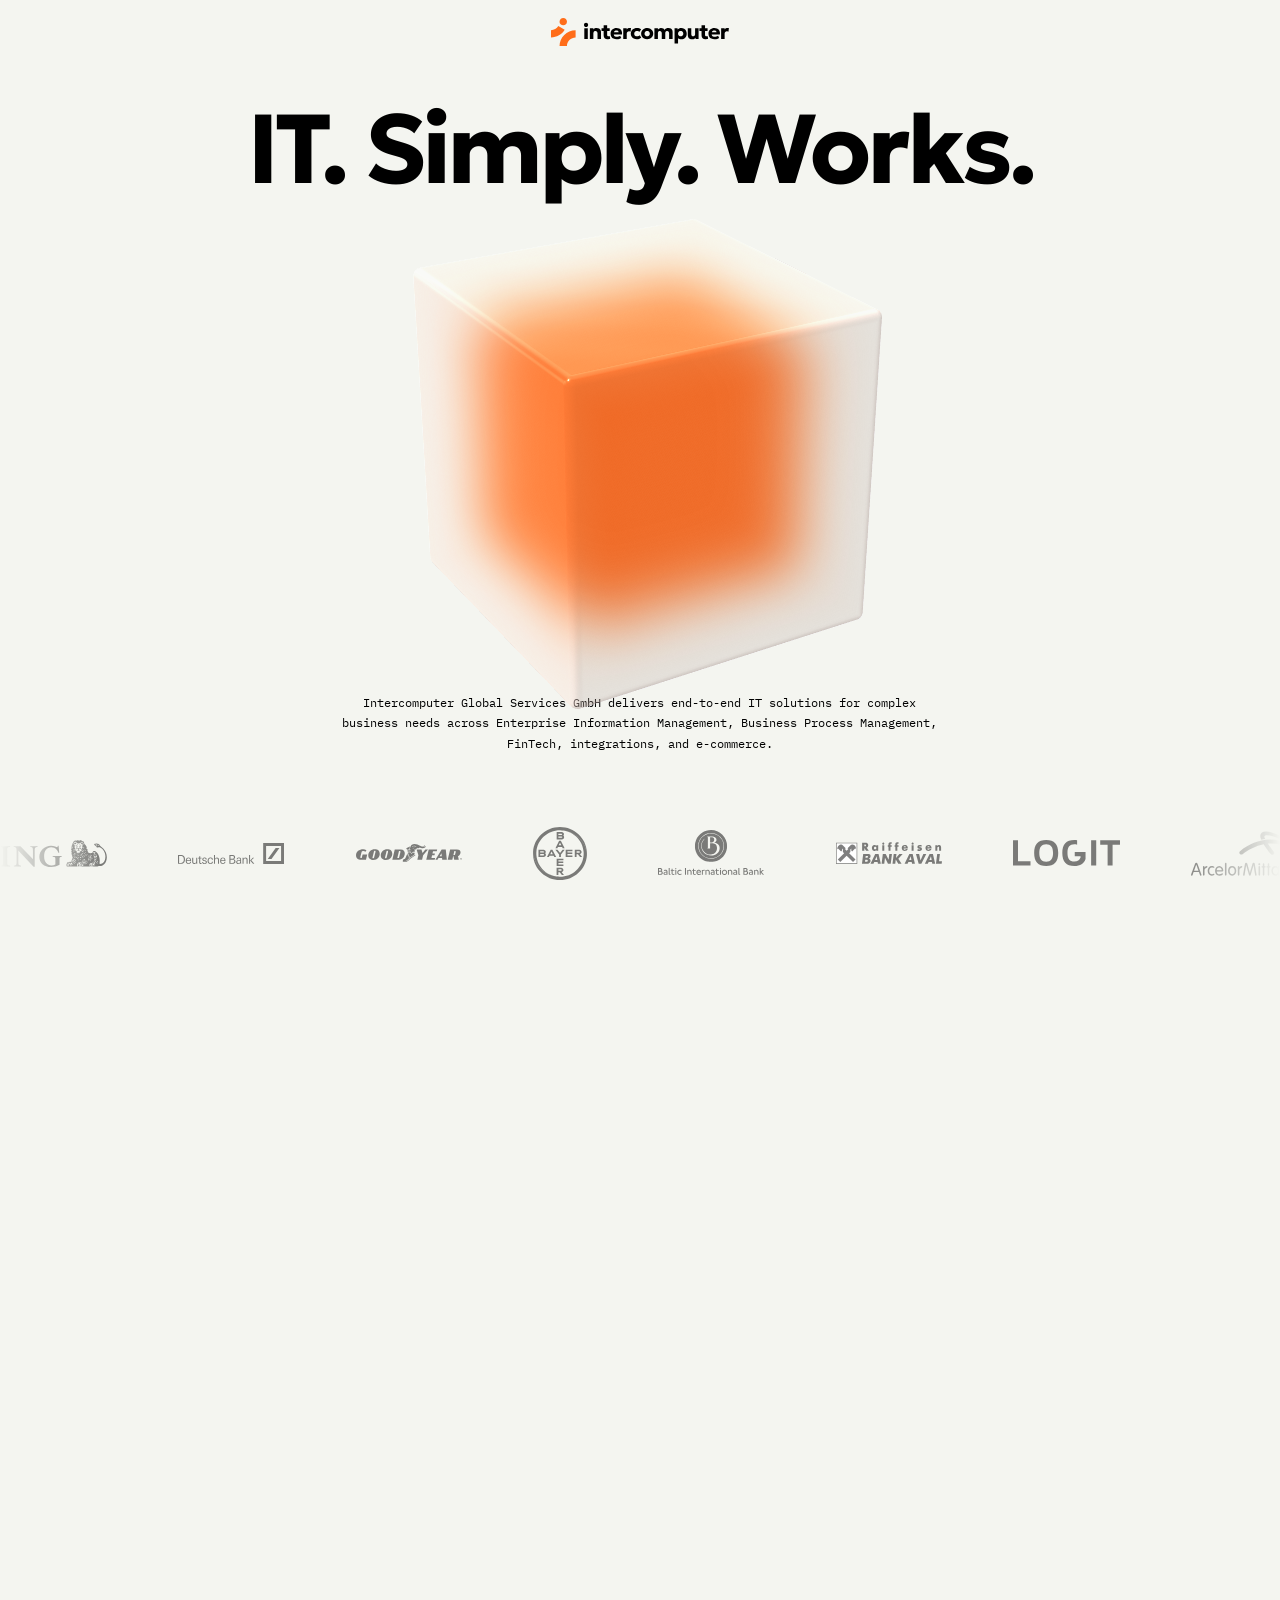
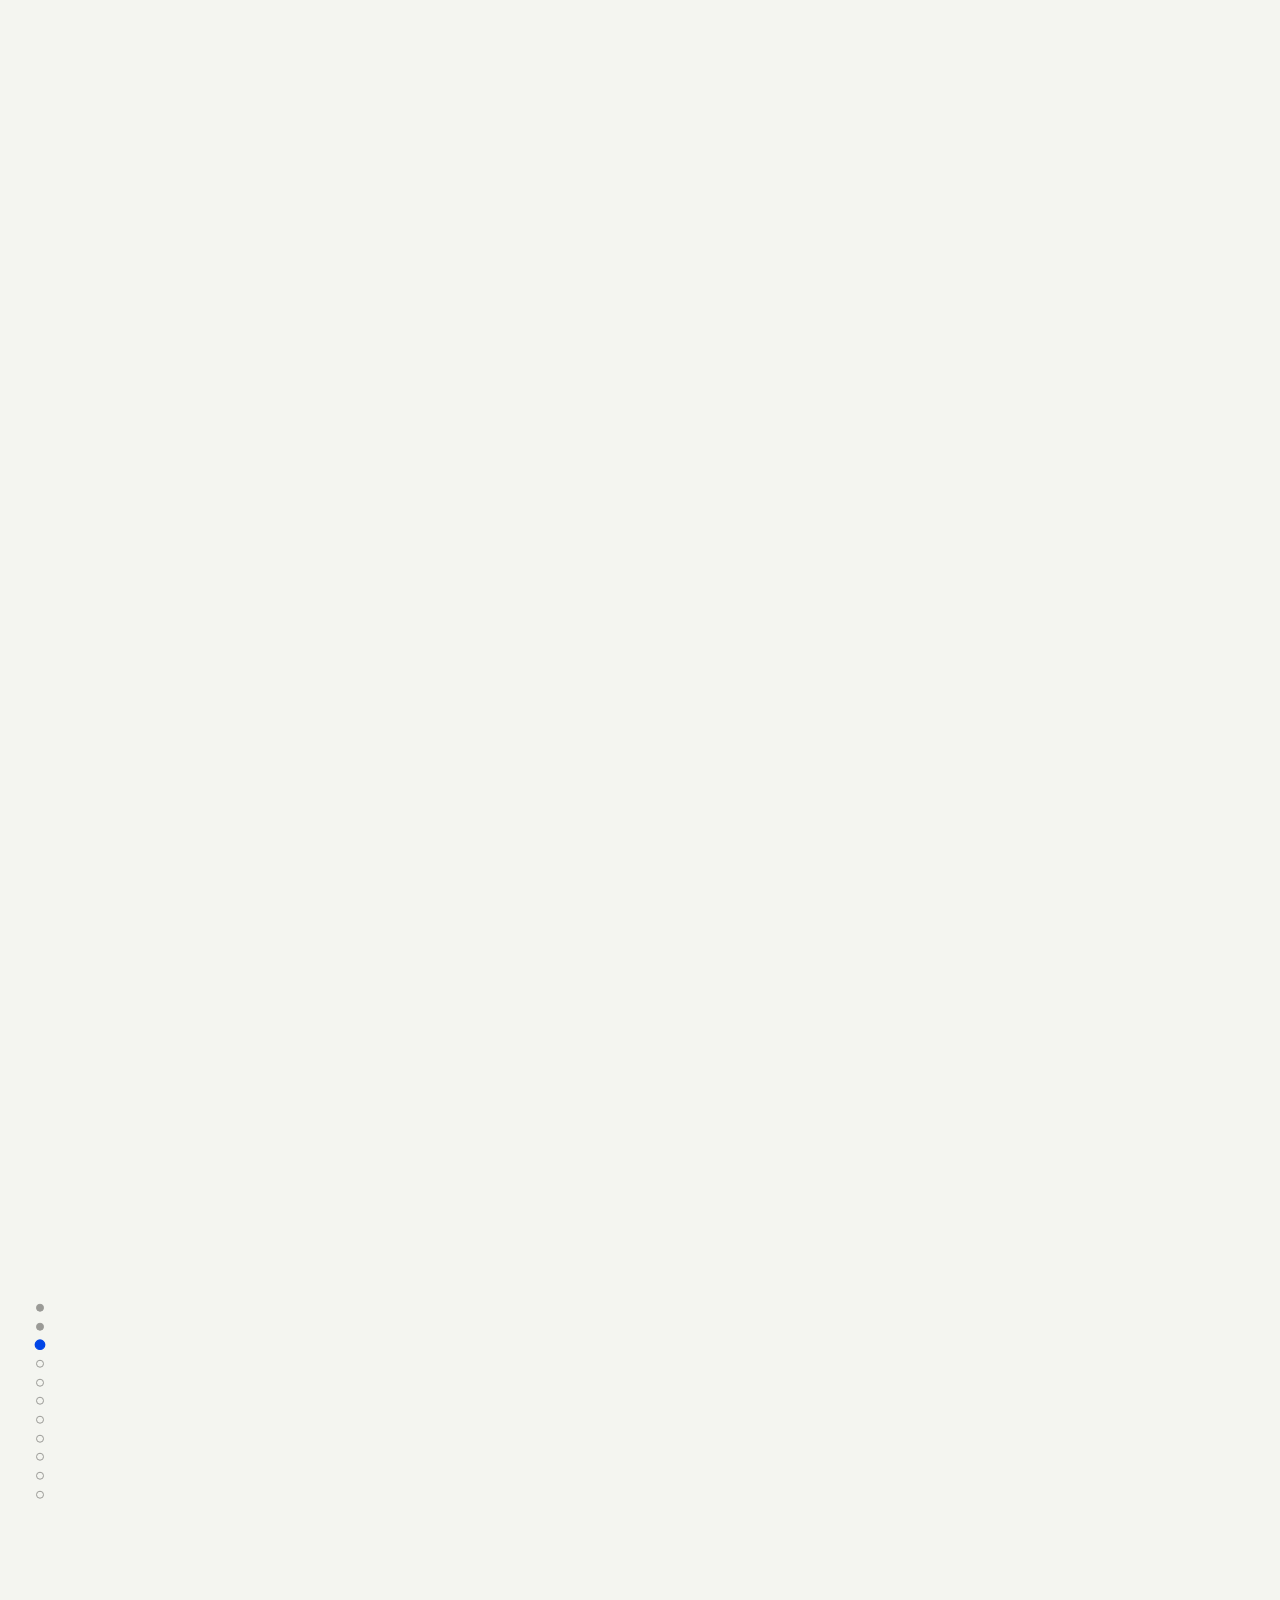
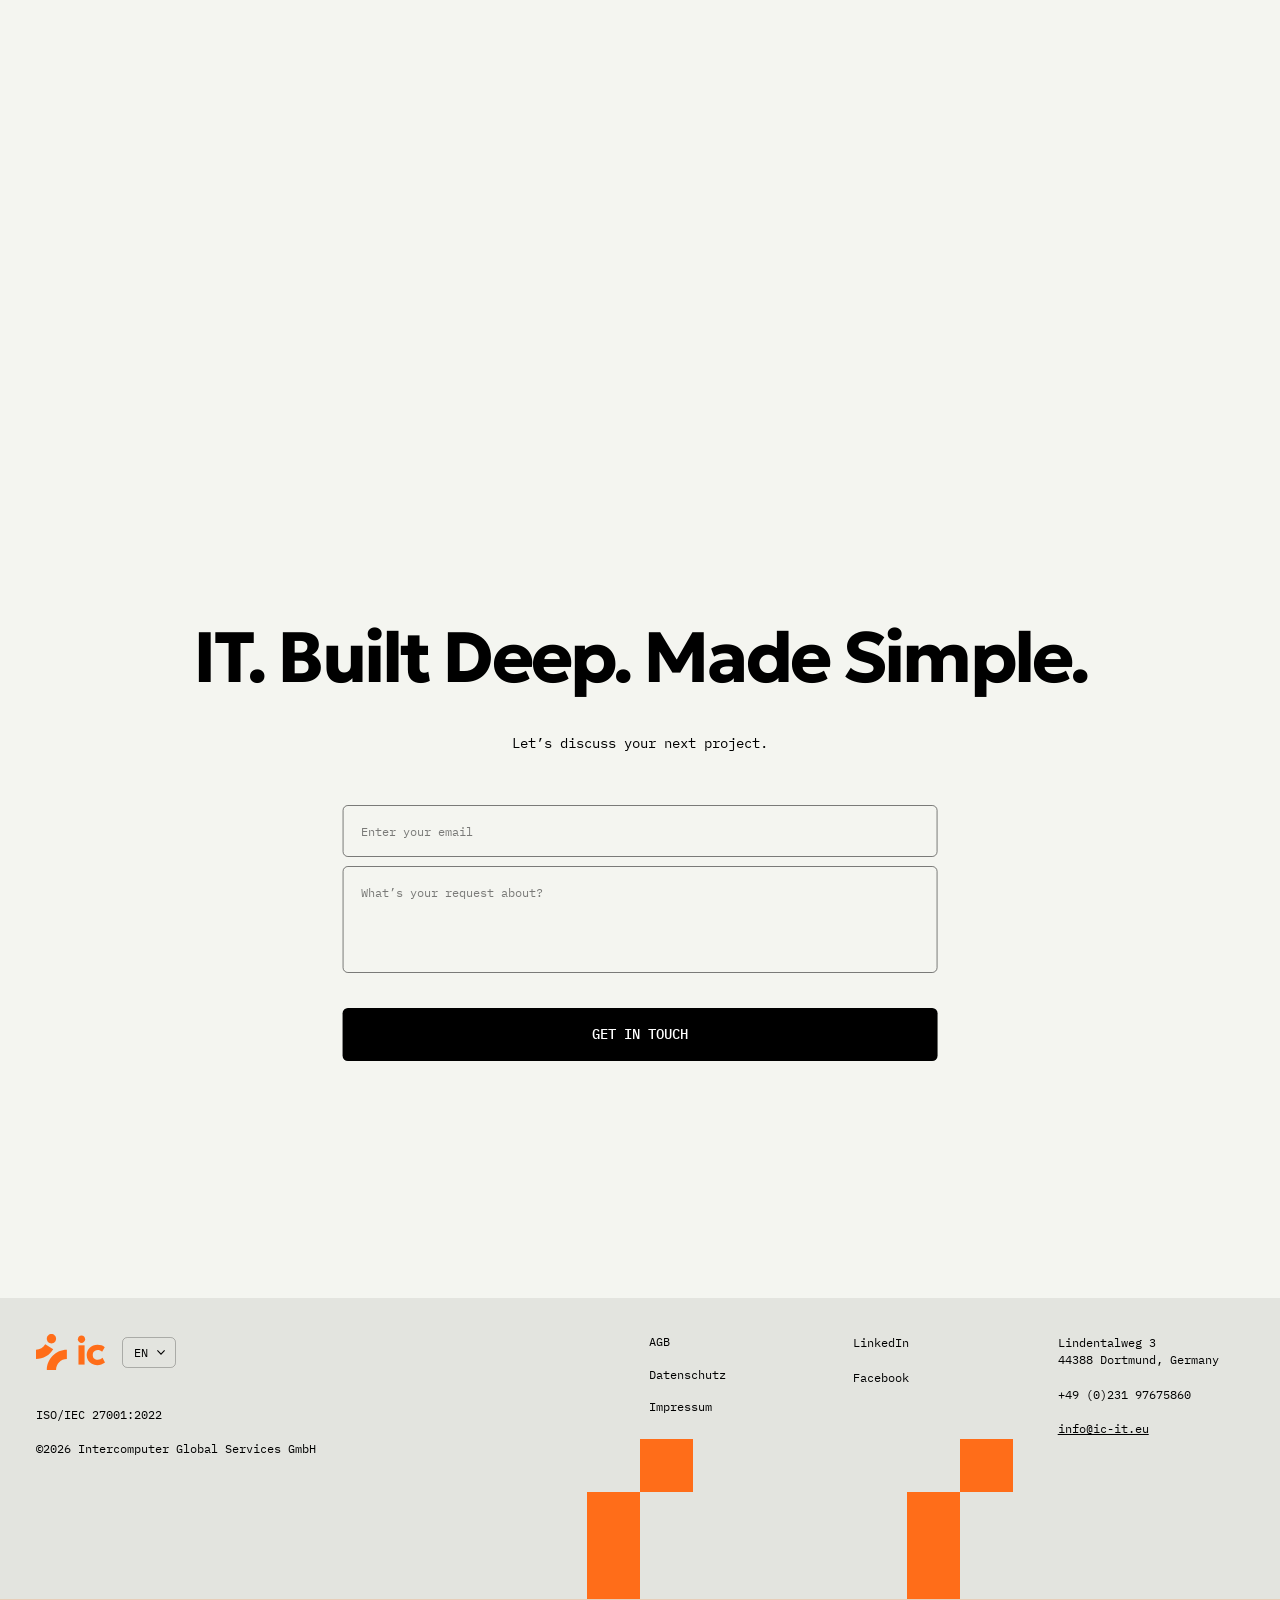
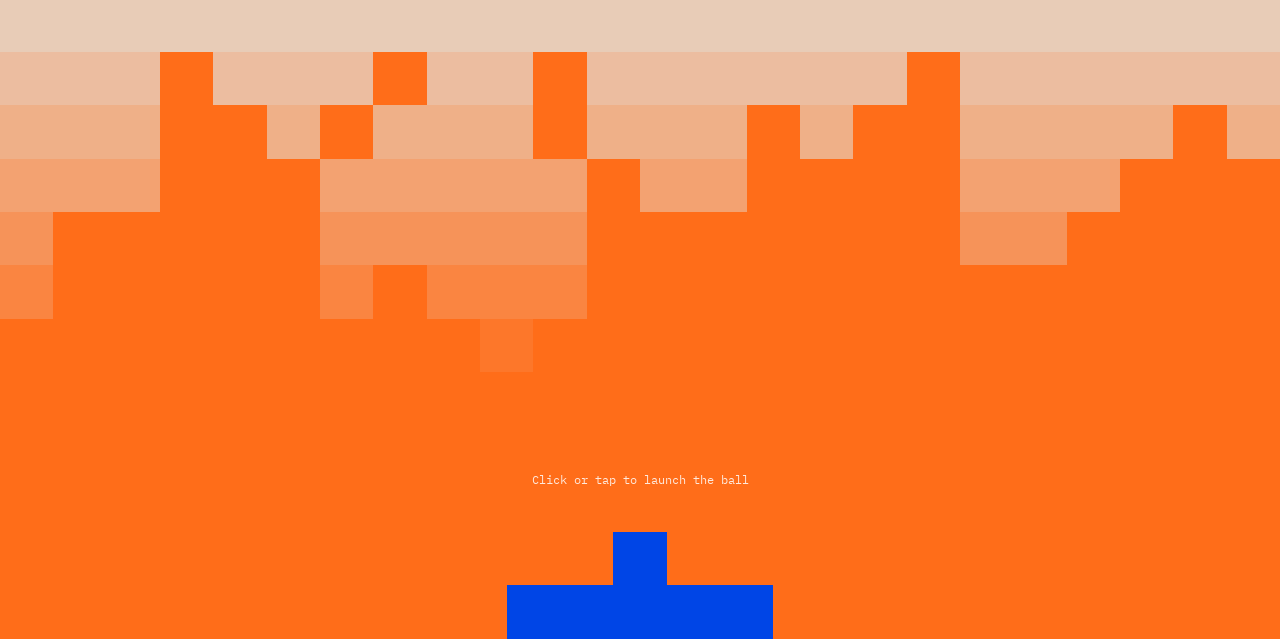
==== commit a18f8fab: "v3+v4: hero tag into the cube centre, blue field pops in cell by cell, smoother cloud, EN/DE only, n" ====
--- a/v3/index.html
+++ b/v3/index.html
@@ -158,7 +158,7 @@
   @keyframes skip-hint { 50% { transform: rotate(180deg) translateY(calc(-4 * var(--u))); } }
 
   /* ============ call to action ============ */
-  .cta-sec { height: calc(890 * var(--u)); }
+  .cta-sec { height: calc(1010 * var(--u)); }
   .cta { position: absolute; left: 50%; top: calc(245 * var(--u)); transform: translateX(-50%); width: calc(1360 * var(--u));
          display: flex; flex-direction: column; align-items: center; gap: calc(60 * var(--u)); text-align: center; }
   .cta-text { display: flex; flex-direction: column; align-items: center; gap: calc(40 * var(--u)); }
@@ -169,11 +169,15 @@
     .hero-title[data-fit] { font-size: calc(var(--fs) * var(--fit, 1) * var(--hu)); letter-spacing: calc(var(--fs) * -0.04 * var(--fit, 1) * var(--hu)); }
   }
   .cta p { margin: 0; width: calc(670 * var(--u)); font-size: calc(16 * var(--u)); line-height: 1.35; }
-  .cta form { display: flex; gap: calc(10 * var(--u)); width: calc(670 * var(--u)); }
-  .cta input { flex: 1 0 0; min-width: 0; padding: calc(20 * var(--u)); border: 1px solid #000; border-radius: calc(6 * var(--u));
-               background: transparent; font: inherit; font-size: calc(14 * var(--u)); line-height: 1.184; color: #000; outline: none; }
-  .cta input::placeholder { color: rgba(0,0,0,.5); }
-  .cta input:focus { border-color: var(--blue); }
+  /* form (Figma 2072:350): email + message stacked 10 apart, the full-width button 40 below */
+  .cta form { display: flex; flex-direction: column; gap: calc(40 * var(--u)); width: calc(670 * var(--u)); }
+  .cta-fields { display: flex; flex-direction: column; gap: calc(10 * var(--u)); }
+  .cta input, .cta textarea { display: block; width: 100%; min-width: 0; margin: 0; padding: calc(20 * var(--u)); border: 1px solid rgba(0,0,0,.5);
+               border-radius: calc(6 * var(--u)); background: transparent; font: inherit; font-size: calc(14 * var(--u)); line-height: 1.184;
+               color: #000; text-align: left; outline: none; }
+  .cta textarea { height: calc(120 * var(--u)); resize: none; }
+  .cta input::placeholder, .cta textarea::placeholder { color: rgba(0,0,0,.5); }
+  .cta input:focus, .cta textarea:focus { border-color: var(--blue); }
   .cta button { padding: calc(20 * var(--u)) calc(32 * var(--u)); border: 0; border-radius: calc(6 * var(--u)); background: #000; color: #fff;
                 font: 500 calc(16 * var(--u)) / 1.184 var(--mono); text-transform: uppercase; white-space: nowrap; cursor: pointer; }
   .cta button:hover { background: var(--blue); }
@@ -182,7 +186,7 @@
     .sol-head p { font-size: max(13px, calc(16 * var(--u))); }
     .sol-row p { font-size: max(12px, calc(14 * var(--u))); }
     .cta p { font-size: max(13px, calc(16 * var(--u))); }
-    .cta input { font-size: max(12px, calc(14 * var(--u))); }
+    .cta input, .cta textarea { font-size: max(12px, calc(14 * var(--u))); }
     .cta button { font-size: max(13px, calc(16 * var(--u))); }
     .tag-word { font-size: max(12px, calc(16 * var(--u))); }
     .topic-label { font-size: max(20px, calc(28 * var(--u))); }
@@ -230,12 +234,13 @@
     .topic-dots b { width: 6px; height: 6px; }
     .topics-skip { right: auto; left: 50%; top: auto; bottom: 20px; transform: translateX(-50%); font-size: 12px; gap: 8px; padding: 10px 12px; }
     .topics-skip img { width: 10px; height: 14px; }
-    .cta-sec { height: 900px; }
+    .cta-sec { height: 1020px; }
     .cta { top: 300px; width: calc(100vw - 32px); max-width: 600px; gap: 32px; }
     .cta h2 { font-size: 40px; letter-spacing: -1.4px; white-space: normal; }
     .cta p { width: 100%; font-size: 14px; }
-    .cta form { width: 100%; flex-direction: column; }
-    .cta input { padding: 18px; font-size: 14px; }
+    .cta form { width: 100%; gap: 24px; }
+    .cta input, .cta textarea { padding: 18px; font-size: 14px; }
+    .cta textarea { height: 120px; }
     .cta button { padding: 18px; font-size: 15px; }
     .arcade-hint { font-size: 12px; white-space: normal; width: 80%; text-align: center; }
   }
@@ -263,6 +268,7 @@
         <div class="lg" role="img" aria-label="ArcelorMittal" style="width:calc(120*var(--u));height:calc(50*var(--u))"><span class="v g"><img src="assets/logos/arcelormittal.svg" alt=""></span><span class="v c"><img src="assets/logos/color/arcelormittal.svg" alt=""></span></div>
         <div class="lg" role="img" aria-label="DTEK" style="width:calc(120*var(--u));height:calc(41*var(--u))"><span class="v g"><img src="assets/logos/dtek.svg" alt=""></span><span class="v c"><img src="assets/logos/color/dtek.svg" alt=""></span></div>
         <div class="lg" role="img" aria-label="ProCredit Bank" style="width:calc(120*var(--u));height:calc(23.211*var(--u))"><span class="v g"><span class="lg-part" style="inset:0 80.43% 0 0"><img src="assets/logos/procredit-bank/g46.svg" alt=""></span><span class="lg-part" style="inset:33.75% 0 19.96% 28.94%"><img src="assets/logos/procredit-bank/g74.svg" alt=""></span></span><span class="v c"><span class="lg-part" style="inset:0 80.43% 0 0"><img src="assets/logos/color/procredit-bank/g46.svg" alt=""></span><span class="lg-part" style="inset:33.75% 0 19.96% 28.94%"><img src="assets/logos/color/procredit-bank/g74.svg" alt=""></span></span></div>
+        <div class="lg" role="img" aria-label="Ektico" style="width:calc(120*var(--u));height:calc(28.93*var(--u))"><span class="v g"><img src="assets/logos/ektico.svg" alt=""></span><span class="v c"><img src="assets/logos/color/ektico.svg" alt=""></span></div>
         <div class="lg" role="img" aria-label="UKRSIBBANK" style="width:calc(120*var(--u));height:calc(24.781*var(--u))"><span class="v g"><span class="lg-part" style="inset:0 79.35% 0 0"><img src="assets/logos/ukrsibbank/vector.svg" alt=""></span><span class="lg-part" style="inset:1.77% 79.79% 3.26% 0.37%"><img src="assets/logos/ukrsibbank/vector4.svg" alt=""></span><span class="lg-part" style="inset:11.05% 81.67% 12.12% 1.99%"><img src="assets/logos/ukrsibbank/group4.svg" alt=""></span><span class="lg-part" style="inset:11.12% 81.6% 12.77% 2.06%"><img src="assets/logos/ukrsibbank/group5.svg" alt=""></span><span class="lg-part" style="inset:66.84% 10.68% 14.26% 25.82%"><img src="assets/logos/ukrsibbank/group6.svg" alt=""></span><span class="lg-part" style="inset:14.21% 0 49.63% 25.8%"><img src="assets/logos/ukrsibbank/group7.svg" alt=""></span></span><span class="v c"><span class="lg-part" style="inset:0 79.35% 0 0"><img src="assets/logos/color/ukrsibbank/vector.svg" alt=""></span><span class="lg-part" style="inset:1.77% 79.79% 3.26% 0.37%"><img src="assets/logos/color/ukrsibbank/vector4.svg" alt=""></span><span class="lg-part" style="inset:11.05% 81.67% 12.12% 1.99%"><img src="assets/logos/color/ukrsibbank/group4.svg" alt=""></span><span class="lg-part" style="inset:11.12% 81.6% 12.77% 2.06%"><img src="assets/logos/color/ukrsibbank/group5.svg" alt=""></span><span class="lg-part" style="inset:66.84% 10.68% 14.26% 25.82%"><img src="assets/logos/color/ukrsibbank/group6.svg" alt=""></span><span class="lg-part" style="inset:14.21% 0 49.63% 25.8%"><img src="assets/logos/color/ukrsibbank/group7.svg" alt=""></span></span></div>
       </div>
     </div>
@@ -310,7 +316,10 @@
       <p data-i18n="cta.text">Let’s discuss your next project.</p>
     </div>
     <form onsubmit="event.preventDefault(); this.querySelector('button').textContent = window.icI18n ? icI18n.t('cta.thanks') : 'Thank you'">
-      <input type="email" required placeholder="Enter your email" aria-label="Email" data-i18n-ph="cta.ph" data-i18n-aria="cta.email">
+      <div class="cta-fields">
+        <input type="email" required placeholder="Enter your email" aria-label="Email" data-i18n-ph="cta.ph" data-i18n-aria="cta.email">
+        <textarea rows="4" placeholder="What’s your request about?" aria-label="Message" data-i18n-ph="cta.msgPh" data-i18n-aria="cta.msg"></textarea>
+      </div>
       <button type="submit" data-i18n="cta.btn">Get in Touch</button>
     </form>
   </div>
@@ -329,7 +338,7 @@
     <div class="f-stack"><p>ISO/IEC 27001:2022</p><p>©2026 Intercomputer Global Services GmbH</p></div>
   </div>
   <div class="f-col legal"><a href="agb.html" data-keep-lang>AGB</a><a href="datenschutz.html" data-keep-lang>Datenschutz</a><a href="impressum.html" data-keep-lang>Impressum</a></div>
-  <div class="f-col"><a href="#">LinkedIn</a><a href="#">Facebook</a><a href="#">X (Twitter)</a></div>
+  <div class="f-col"><a href="#">LinkedIn</a><a href="#">Facebook</a></div>
   <div class="f-col"><p>Lindentalweg 3<br><span data-i18n="f.city">44388 Dortmund, Germany</span></p><p>+49 (0)231 97675860</p><a class="mail" href="mailto:info@ic-it.eu">info@ic-it.eu</a></div>
 </footer>
 
@@ -408,6 +417,7 @@
     regrow = 1;                                                       // fade the wall in
   }
   function layout() {
+    if (!sec.clientWidth || !innerWidth) return;                     // a hidden / zero-width window: nothing to lay out yet
     const mobile = innerWidth < 900, u = mobile ? Math.min(innerWidth, 520) / 390 : innerWidth / 1440;
     cell = (mobile ? 22 : 60) * u;
     W = sec.clientWidth; cols = Math.max(10, Math.round(W / cell)); cell = W / cols;
@@ -532,7 +542,7 @@
   const TAGS_EN = ['EIM', 'BPM', 'FinTech', 'Payments', 'Banking', 'Investment', 'Integration', 'E-Commerce', 'Analytics', 'Enterprise Platforms', 'Security'];
   const tagWords = () => (window.icI18n && icI18n.t('tags')) || TAGS_EN;
   // Desktop: no tags on their own — the cube shows ONE tag when it has turned a face to the visitor and opened it
-  // ("hero-face" event from the WebGL module); its leader starts in the middle of the opening.
+  // ("hero-face" event from the WebGL module); its leader ends in the cube's centre (a blue square there).
   // Phones: the tags keep cycling around the cube by themselves (3 at a time).
   const stage = document.getElementById('cubeStage'), host = document.getElementById('tags');
   const isDesktop = () => innerWidth >= 900;
@@ -633,7 +643,7 @@
     }
   }, 120);
   // ---- desktop: the tag of the face the cube has turned to the visitor
-  // leader: from the middle of the opening, slanted at whatever angle reaches the start of the horizontal underline
+  // leader: from the cube's centre (through the opening), slanted at whatever angle reaches the start of the horizontal underline
   // (no fixed 45°); side and height are random; it follows the opening while the cube leans a little with the cursor
   let faceTag = null;
   function showFaceTag() {
@@ -699,11 +709,11 @@
 
 <!-- ============ WebGL: blue pixel field + cube transition ============ -->
 <script>
-(()=>{var xl="169";var hu=0,ic=1,uu=2;var uh=1,du=2,Un=3,ii=0,Ae=1,fn=2,ei=0,Ki=1,sc=2,rc=3,ac=4,fu=5,xi=100,pu=101,mu=102,gu=103,_u=104,xu=200,vu=201,yu=202,Mu=203,to=204,eo=205,Su=206,bu=207,Eu=208,wu=209,Tu=210,Au=211,Ru=212,Cu=213,Pu=214,no=0,io=1,so=2,ns=3,ro=4,ao=5,oo=6,lo=7,dh=0,Iu=1,Lu=2,ni=0,Uu=1,Du=2,Nu=3,Fu=4,Ou=5,Bu=6,vl=7;var fh=300,is=301,ss=302,co=303,ho=304,na=306,uo=1e3,yi=1001,fo=1002,Oe=1003,zu=1004;var js=1005;var pn=1006,Sa=1007;var Mi=1008;var Fn=1009,ph=1010,mh=1011,Ps=1012,yl=1013,Si=1014,Mn=1015,Os=1016,Ml=1017,Sl=1018,rs=1020,gh=35902,_h=1021,xh=1022,mn=1023,vh=1024,yh=1025,Qi=1026,as=1027,bl=1028,El=1029,Mh=1030,wl=1031;var Tl=1033,Ar=33776,Rr=33777,Cr=33778,Pr=33779,po=35840,mo=35841,go=35842,_o=35843,xo=36196,vo=37492,yo=37496,Mo=37808,So=37809,bo=37810,Eo=37811,wo=37812,To=37813,Ao=37814,Ro=37815,Co=37816,Po=37817,Io=37818,Lo=37819,Uo=37820,Do=37821,Ir=36492,No=36494,Fo=36495,Sh=36283,Oo=36284,Bo=36285,zo=36286;var Ur=2300,ko=2301,ba=2302,oc=2400,lc=2401,cc=2402;var ku=3200,Vu=3201;var Hu=0,Gu=1,Qn="",qe="srgb",oi="srgb-linear",Al="display-p3",ia="display-p3-linear",Dr="linear",ae="srgb",Nr="rec709",Fr="p3";var Di=7680;var hc=519,Wu=512,Xu=513,qu=514,bh=515,Yu=516,Zu=517,Ju=518,$u=519,uc=35044,Rl=35048;var dc="300 es",Nn=2e3,Or=2001,si=class{addEventListener(t,e){this._listeners===void 0&&(this._listeners={});let n=this._listeners;n[t]===void 0&&(n[t]=[]),n[t].indexOf(e)===-1&&n[t].push(e)}hasEventListener(t,e){if(this._listeners===void 0)return!1;let n=this._listeners;return n[t]!==void 0&&n[t].indexOf(e)!==-1}removeEventListener(t,e){if(this._listeners===void 0)return;let s=this._listeners[t];if(s!==void 0){let r=s.indexOf(e);r!==-1&&s.splice(r,1)}}dispatchEvent(t){if(this._listeners===void 0)return;let n=this._listeners[t.type];if(n!==void 0){t.target=this;let s=n.slice(0);for(let r=0,a=s.length;r<a;r++)s[r].call(this,t);t.target=null}}},we=["00","01","02","03","04","05","06","07","08","09","0a","0b","0c","0d","0e","0f","10","11","12","13","14","15","16","17","18","19","1a","1b","1c","1d","1e","1f","20","21","22","23","24","25","26","27","28","29","2a","2b","2c","2d","2e","2f","30","31","32","33","34","35","36","37","38","39","3a","3b","3c","3d","3e","3f","40","41","42","43","44","45","46","47","48","49","4a","4b","4c","4d","4e","4f","50","51","52","53","54","55","56","57","58","59","5a","5b","5c","5d","5e","5f","60","61","62","63","64","65","66","67","68","69","6a","6b","6c","6d","6e","6f","70","71","72","73","74","75","76","77","78","79","7a","7b","7c","7d","7e","7f","80","81","82","83","84","85","86","87","88","89","8a","8b","8c","8d","8e","8f","90","91","92","93","94","95","96","97","98","99","9a","9b","9c","9d","9e","9f","a0","a1","a2","a3","a4","a5","a6","a7","a8","a9","aa","ab","ac","ad","ae","af","b0","b1","b2","b3","b4","b5","b6","b7","b8","b9","ba","bb","bc","bd","be","bf","c0","c1","c2","c3","c4","c5","c6","c7","c8","c9","ca","cb","cc","cd","ce","cf","d0","d1","d2","d3","d4","d5","d6","d7","d8","d9","da","db","dc","dd","de","df","e0","e1","e2","e3","e4","e5","e6","e7","e8","e9","ea","eb","ec","ed","ee","ef","f0","f1","f2","f3","f4","f5","f6","f7","f8","f9","fa","fb","fc","fd","fe","ff"],fc=1234567,ji=Math.PI/180,Is=180/Math.PI;function fs(){let i=Math.random()*4294967295|0,t=Math.random()*4294967295|0,e=Math.random()*4294967295|0,n=Math.random()*4294967295|0;return(we[i&255]+we[i>>8&255]+we[i>>16&255]+we[i>>24&255]+"-"+we[t&255]+we[t>>8&255]+"-"+we[t>>16&15|64]+we[t>>24&255]+"-"+we[e&63|128]+we[e>>8&255]+"-"+we[e>>16&255]+we[e>>24&255]+we[n&255]+we[n>>8&255]+we[n>>16&255]+we[n>>24&255]).toLowerCase()}function Ue(i,t,e){return Math.max(t,Math.min(e,i))}function Cl(i,t){return(i%t+t)%t}function Ku(i,t,e,n,s){return n+(i-t)*(s-n)/(e-t)}function Qu(i,t,e){return i!==t?(e-i)/(t-i):0}function Rs(i,t,e){return(1-e)*i+e*t}function ju(i,t,e,n){return Rs(i,t,1-Math.exp(-e*n))}function td(i,t=1){return t-Math.abs(Cl(i,t*2)-t)}function ed(i,t,e){return i<=t?0:i>=e?1:(i=(i-t)/(e-t),i*i*(3-2*i))}function nd(i,t,e){return i<=t?0:i>=e?1:(i=(i-t)/(e-t),i*i*i*(i*(i*6-15)+10))}function id(i,t){return i+Math.floor(Math.random()*(t-i+1))}function sd(i,t){return i+Math.random()*(t-i)}function rd(i){return i*(.5-Math.random())}function ad(i){i!==void 0&&(fc=i);let t=fc+=1831565813;return t=Math.imul(t^t>>>15,t|1),t^=t+Math.imul(t^t>>>7,t|61),((t^t>>>14)>>>0)/4294967296}function od(i){return i*ji}function ld(i){return i*Is}function cd(i){return(i&i-1)===0&&i!==0}function hd(i){return Math.pow(2,Math.ceil(Math.log(i)/Math.LN2))}function ud(i){return Math.pow(2,Math.floor(Math.log(i)/Math.LN2))}function dd(i,t,e,n,s){let r=Math.cos,a=Math.sin,o=r(e/2),l=a(e/2),c=r((t+n)/2),h=a((t+n)/2),d=r((t-n)/2),u=a((t-n)/2),g=r((n-t)/2),_=a((n-t)/2);switch(s){case"XYX":i.set(o*h,l*d,l*u,o*c);break;case"YZY":i.set(l*u,o*h,l*d,o*c);break;case"ZXZ":i.set(l*d,l*u,o*h,o*c);break;case"XZX":i.set(o*h,l*_,l*g,o*c);break;case"YXY":i.set(l*g,o*h,l*_,o*c);break;case"ZYZ":i.set(l*_,l*g,o*h,o*c);break;default:console.warn("THREE.MathUtils: .setQuaternionFromProperEuler() encountered an unknown order: "+s)}}function Ji(i,t){switch(t.constructor){case Float32Array:return i;case Uint32Array:return i/4294967295;case Uint16Array:return i/65535;case Uint8Array:return i/255;case Int32Array:return Math.max(i/2147483647,-1);case Int16Array:return Math.max(i/32767,-1);case Int8Array:return Math.max(i/127,-1);default:throw new Error("Invalid component type.")}}function Ie(i,t){switch(t.constructor){case Float32Array:return i;case Uint32Array:return Math.round(i*4294967295);case Uint16Array:return Math.round(i*65535);case Uint8Array:return Math.round(i*255);case Int32Array:return Math.round(i*2147483647);case Int16Array:return Math.round(i*32767);case Int8Array:return Math.round(i*127);default:throw new Error("Invalid component type.")}}var Eh={DEG2RAD:ji,RAD2DEG:Is,generateUUID:fs,clamp:Ue,euclideanModulo:Cl,mapLinear:Ku,inverseLerp:Qu,lerp:Rs,damp:ju,pingpong:td,smoothstep:ed,smootherstep:nd,randInt:id,randFloat:sd,randFloatSpread:rd,seededRandom:ad,degToRad:od,radToDeg:ld,isPowerOfTwo:cd,ceilPowerOfTwo:hd,floorPowerOfTwo:ud,setQuaternionFromProperEuler:dd,normalize:Ie,denormalize:Ji},Ft=class i{constructor(t=0,e=0){i.prototype.isVector2=!0,this.x=t,this.y=e}get width(){return this.x}set width(t){this.x=t}get height(){return this.y}set height(t){this.y=t}set(t,e){return this.x=t,this.y=e,this}setScalar(t){return this.x=t,this.y=t,this}setX(t){return this.x=t,this}setY(t){return this.y=t,this}setComponent(t,e){switch(t){case 0:this.x=e;break;case 1:this.y=e;break;default:throw new Error("index is out of range: "+t)}return this}getComponent(t){switch(t){case 0:return this.x;case 1:return this.y;default:throw new Error("index is out of range: "+t)}}clone(){return new this.constructor(this.x,this.y)}copy(t){return this.x=t.x,this.y=t.y,this}add(t){return this.x+=t.x,this.y+=t.y,this}addScalar(t){return this.x+=t,this.y+=t,this}addVectors(t,e){return this.x=t.x+e.x,this.y=t.y+e.y,this}addScaledVector(t,e){return this.x+=t.x*e,this.y+=t.y*e,this}sub(t){return this.x-=t.x,this.y-=t.y,this}subScalar(t){return this.x-=t,this.y-=t,this}subVectors(t,e){return this.x=t.x-e.x,this.y=t.y-e.y,this}multiply(t){return this.x*=t.x,this.y*=t.y,this}multiplyScalar(t){return this.x*=t,this.y*=t,this}divide(t){return this.x/=t.x,this.y/=t.y,this}divideScalar(t){return this.multiplyScalar(1/t)}applyMatrix3(t){let e=this.x,n=this.y,s=t.elements;return this.x=s[0]*e+s[3]*n+s[6],this.y=s[1]*e+s[4]*n+s[7],this}min(t){return this.x=Math.min(this.x,t.x),this.y=Math.min(this.y,t.y),this}max(t){return this.x=Math.max(this.x,t.x),this.y=Math.max(this.y,t.y),this}clamp(t,e){return this.x=Math.max(t.x,Math.min(e.x,this.x)),this.y=Math.max(t.y,Math.min(e.y,this.y)),this}clampScalar(t,e){return this.x=Math.max(t,Math.min(e,this.x)),this.y=Math.max(t,Math.min(e,this.y)),this}clampLength(t,e){let n=this.length();return this.divideScalar(n||1).multiplyScalar(Math.max(t,Math.min(e,n)))}floor(){return this.x=Math.floor(this.x),this.y=Math.floor(this.y),this}ceil(){return this.x=Math.ceil(this.x),this.y=Math.ceil(this.y),this}round(){return this.x=Math.round(this.x),this.y=Math.round(this.y),this}roundToZero(){return this.x=Math.trunc(this.x),this.y=Math.trunc(this.y),this}negate(){return this.x=-this.x,this.y=-this.y,this}dot(t){return this.x*t.x+this.y*t.y}cross(t){return this.x*t.y-this.y*t.x}lengthSq(){return this.x*this.x+this.y*this.y}length(){return Math.sqrt(this.x*this.x+this.y*this.y)}manhattanLength(){return Math.abs(this.x)+Math.abs(this.y)}normalize(){return this.divideScalar(this.length()||1)}angle(){return Math.atan2(-this.y,-this.x)+Math.PI}angleTo(t){let e=Math.sqrt(this.lengthSq()*t.lengthSq());if(e===0)return Math.PI/2;let n=this.dot(t)/e;return Math.acos(Ue(n,-1,1))}distanceTo(t){return Math.sqrt(this.distanceToSquared(t))}distanceToSquared(t){let e=this.x-t.x,n=this.y-t.y;return e*e+n*n}manhattanDistanceTo(t){return Math.abs(this.x-t.x)+Math.abs(this.y-t.y)}setLength(t){return this.normalize().multiplyScalar(t)}lerp(t,e){return this.x+=(t.x-this.x)*e,this.y+=(t.y-this.y)*e,this}lerpVectors(t,e,n){return this.x=t.x+(e.x-t.x)*n,this.y=t.y+(e.y-t.y)*n,this}equals(t){return t.x===this.x&&t.y===this.y}fromArray(t,e=0){return this.x=t[e],this.y=t[e+1],this}toArray(t=[],e=0){return t[e]=this.x,t[e+1]=this.y,t}fromBufferAttribute(t,e){return this.x=t.getX(e),this.y=t.getY(e),this}rotateAround(t,e){let n=Math.cos(e),s=Math.sin(e),r=this.x-t.x,a=this.y-t.y;return this.x=r*n-a*s+t.x,this.y=r*s+a*n+t.y,this}random(){return this.x=Math.random(),this.y=Math.random(),this}*[Symbol.iterator](){yield this.x,yield this.y}},Bt=class i{constructor(t,e,n,s,r,a,o,l,c){i.prototype.isMatrix3=!0,this.elements=[1,0,0,0,1,0,0,0,1],t!==void 0&&this.set(t,e,n,s,r,a,o,l,c)}set(t,e,n,s,r,a,o,l,c){let h=this.elements;return h[0]=t,h[1]=s,h[2]=o,h[3]=e,h[4]=r,h[5]=l,h[6]=n,h[7]=a,h[8]=c,this}identity(){return this.set(1,0,0,0,1,0,0,0,1),this}copy(t){let e=this.elements,n=t.elements;return e[0]=n[0],e[1]=n[1],e[2]=n[2],e[3]=n[3],e[4]=n[4],e[5]=n[5],e[6]=n[6],e[7]=n[7],e[8]=n[8],this}extractBasis(t,e,n){return t.setFromMatrix3Column(this,0),e.setFromMatrix3Column(this,1),n.setFromMatrix3Column(this,2),this}setFromMatrix4(t){let e=t.elements;return this.set(e[0],e[4],e[8],e[1],e[5],e[9],e[2],e[6],e[10]),this}multiply(t){return this.multiplyMatrices(this,t)}premultiply(t){return this.multiplyMatrices(t,this)}multiplyMatrices(t,e){let n=t.elements,s=e.elements,r=this.elements,a=n[0],o=n[3],l=n[6],c=n[1],h=n[4],d=n[7],u=n[2],g=n[5],_=n[8],M=s[0],p=s[3],f=s[6],E=s[1],b=s[4],w=s[7],O=s[2],C=s[5],T=s[8];return r[0]=a*M+o*E+l*O,r[3]=a*p+o*b+l*C,r[6]=a*f+o*w+l*T,r[1]=c*M+h*E+d*O,r[4]=c*p+h*b+d*C,r[7]=c*f+h*w+d*T,r[2]=u*M+g*E+_*O,r[5]=u*p+g*b+_*C,r[8]=u*f+g*w+_*T,this}multiplyScalar(t){let e=this.elements;return e[0]*=t,e[3]*=t,e[6]*=t,e[1]*=t,e[4]*=t,e[7]*=t,e[2]*=t,e[5]*=t,e[8]*=t,this}determinant(){let t=this.elements,e=t[0],n=t[1],s=t[2],r=t[3],a=t[4],o=t[5],l=t[6],c=t[7],h=t[8];return e*a*h-e*o*c-n*r*h+n*o*l+s*r*c-s*a*l}invert(){let t=this.elements,e=t[0],n=t[1],s=t[2],r=t[3],a=t[4],o=t[5],l=t[6],c=t[7],h=t[8],d=h*a-o*c,u=o*l-h*r,g=c*r-a*l,_=e*d+n*u+s*g;if(_===0)return this.set(0,0,0,0,0,0,0,0,0);let M=1/_;return t[0]=d*M,t[1]=(s*c-h*n)*M,t[2]=(o*n-s*a)*M,t[3]=u*M,t[4]=(h*e-s*l)*M,t[5]=(s*r-o*e)*M,t[6]=g*M,t[7]=(n*l-c*e)*M,t[8]=(a*e-n*r)*M,this}transpose(){let t,e=this.elements;return t=e[1],e[1]=e[3],e[3]=t,t=e[2],e[2]=e[6],e[6]=t,t=e[5],e[5]=e[7],e[7]=t,this}getNormalMatrix(t){return this.setFromMatrix4(t).invert().transpose()}transposeIntoArray(t){let e=this.elements;return t[0]=e[0],t[1]=e[3],t[2]=e[6],t[3]=e[1],t[4]=e[4],t[5]=e[7],t[6]=e[2],t[7]=e[5],t[8]=e[8],this}setUvTransform(t,e,n,s,r,a,o){let l=Math.cos(r),c=Math.sin(r);return this.set(n*l,n*c,-n*(l*a+c*o)+a+t,-s*c,s*l,-s*(-c*a+l*o)+o+e,0,0,1),this}scale(t,e){return this.premultiply(Ea.makeScale(t,e)),this}rotate(t){return this.premultiply(Ea.makeRotation(-t)),this}translate(t,e){return this.premultiply(Ea.makeTranslation(t,e)),this}makeTranslation(t,e){return t.isVector2?this.set(1,0,t.x,0,1,t.y,0,0,1):this.set(1,0,t,0,1,e,0,0,1),this}makeRotation(t){let e=Math.cos(t),n=Math.sin(t);return this.set(e,-n,0,n,e,0,0,0,1),this}makeScale(t,e){return this.set(t,0,0,0,e,0,0,0,1),this}equals(t){let e=this.elements,n=t.elements;for(let s=0;s<9;s++)if(e[s]!==n[s])return!1;return!0}fromArray(t,e=0){for(let n=0;n<9;n++)this.elements[n]=t[n+e];return this}toArray(t=[],e=0){let n=this.elements;return t[e]=n[0],t[e+1]=n[1],t[e+2]=n[2],t[e+3]=n[3],t[e+4]=n[4],t[e+5]=n[5],t[e+6]=n[6],t[e+7]=n[7],t[e+8]=n[8],t}clone(){return new this.constructor().fromArray(this.elements)}},Ea=new Bt;function wh(i){for(let t=i.length-1;t>=0;--t)if(i[t]>=65535)return!0;return!1}function Br(i){return document.createElementNS("http://www.w3.org/1999/xhtml",i)}function fd(){let i=Br("canvas");return i.style.display="block",i}var pc={};function Lr(i){i in pc||(pc[i]=!0,console.warn(i))}function pd(i,t,e){return new Promise(function(n,s){function r(){switch(i.clientWaitSync(t,i.SYNC_FLUSH_COMMANDS_BIT,0)){case i.WAIT_FAILED:s();break;case i.TIMEOUT_EXPIRED:setTimeout(r,e);break;default:n()}}setTimeout(r,e)})}function md(i){let t=i.elements;t[2]=.5*t[2]+.5*t[3],t[6]=.5*t[6]+.5*t[7],t[10]=.5*t[10]+.5*t[11],t[14]=.5*t[14]+.5*t[15]}function gd(i){let t=i.elements;t[11]===-1?(t[10]=-t[10]-1,t[14]=-t[14]):(t[10]=-t[10],t[14]=-t[14]+1)}var mc=new Bt().set(.8224621,.177538,0,.0331941,.9668058,0,.0170827,.0723974,.9105199),gc=new Bt().set(1.2249401,-.2249404,0,-.0420569,1.0420571,0,-.0196376,-.0786361,1.0982735),vs={[oi]:{transfer:Dr,primaries:Nr,luminanceCoefficients:[.2126,.7152,.0722],toReference:i=>i,fromReference:i=>i},[qe]:{transfer:ae,primaries:Nr,luminanceCoefficients:[.2126,.7152,.0722],toReference:i=>i.convertSRGBToLinear(),fromReference:i=>i.convertLinearToSRGB()},[ia]:{transfer:Dr,primaries:Fr,luminanceCoefficients:[.2289,.6917,.0793],toReference:i=>i.applyMatrix3(gc),fromReference:i=>i.applyMatrix3(mc)},[Al]:{transfer:ae,primaries:Fr,luminanceCoefficients:[.2289,.6917,.0793],toReference:i=>i.convertSRGBToLinear().applyMatrix3(gc),fromReference:i=>i.applyMatrix3(mc).convertLinearToSRGB()}},_d=new Set([oi,ia]),Qt={enabled:!0,_workingColorSpace:oi,get workingColorSpace(){return this._workingColorSpace},set workingColorSpace(i){if(!_d.has(i))throw new Error(`Unsupported working color space, "${i}".`);this._workingColorSpace=i},convert:function(i,t,e){if(this.enabled===!1||t===e||!t||!e)return i;let n=vs[t].toReference,s=vs[e].fromReference;return s(n(i))},fromWorkingColorSpace:function(i,t){return this.convert(i,this._workingColorSpace,t)},toWorkingColorSpace:function(i,t){return this.convert(i,t,this._workingColorSpace)},getPrimaries:function(i){return vs[i].primaries},getTransfer:function(i){return i===Qn?Dr:vs[i].transfer},getLuminanceCoefficients:function(i,t=this._workingColorSpace){return i.fromArray(vs[t].luminanceCoefficients)}};function ts(i){return i<.04045?i*.0773993808:Math.pow(i*.9478672986+.0521327014,2.4)}function wa(i){return i<.0031308?i*12.92:1.055*Math.pow(i,.41666)-.055}var Ni,Vo=class{static getDataURL(t){if(/^data:/i.test(t.src)||typeof HTMLCanvasElement>"u")return t.src;let e;if(t instanceof HTMLCanvasElement)e=t;else{Ni===void 0&&(Ni=Br("canvas")),Ni.width=t.width,Ni.height=t.height;let n=Ni.getContext("2d");t instanceof ImageData?n.putImageData(t,0,0):n.drawImage(t,0,0,t.width,t.height),e=Ni}return e.width>2048||e.height>2048?(console.warn("THREE.ImageUtils.getDataURL: Image converted to jpg for performance reasons",t),e.toDataURL("image/jpeg",.6)):e.toDataURL("image/png")}static sRGBToLinear(t){if(typeof HTMLImageElement<"u"&&t instanceof HTMLImageElement||typeof HTMLCanvasElement<"u"&&t instanceof HTMLCanvasElement||typeof ImageBitmap<"u"&&t instanceof ImageBitmap){let e=Br("canvas");e.width=t.width,e.height=t.height;let n=e.getContext("2d");n.drawImage(t,0,0,t.width,t.height);let s=n.getImageData(0,0,t.width,t.height),r=s.data;for(let a=0;a<r.length;a++)r[a]=ts(r[a]/255)*255;return n.putImageData(s,0,0),e}else if(t.data){let e=t.data.slice(0);for(let n=0;n<e.length;n++)e instanceof Uint8Array||e instanceof Uint8ClampedArray?e[n]=Math.floor(ts(e[n]/255)*255):e[n]=ts(e[n]);return{data:e,width:t.width,height:t.height}}else return console.warn("THREE.ImageUtils.sRGBToLinear(): Unsupported image type. No color space conversion applied."),t}},xd=0,zr=class{constructor(t=null){this.isSource=!0,Object.defineProperty(this,"id",{value:xd++}),this.uuid=fs(),this.data=t,this.dataReady=!0,this.version=0}set needsUpdate(t){t===!0&&this.version++}toJSON(t){let e=t===void 0||typeof t=="string";if(!e&&t.images[this.uuid]!==void 0)return t.images[this.uuid];let n={uuid:this.uuid,url:""},s=this.data;if(s!==null){let r;if(Array.isArray(s)){r=[];for(let a=0,o=s.length;a<o;a++)s[a].isDataTexture?r.push(Ta(s[a].image)):r.push(Ta(s[a]))}else r=Ta(s);n.url=r}return e||(t.images[this.uuid]=n),n}};function Ta(i){return typeof HTMLImageElement<"u"&&i instanceof HTMLImageElement||typeof HTMLCanvasElement<"u"&&i instanceof HTMLCanvasElement||typeof ImageBitmap<"u"&&i instanceof ImageBitmap?Vo.getDataURL(i):i.data?{data:Array.from(i.data),width:i.width,height:i.height,type:i.data.constructor.name}:(console.warn("THREE.Texture: Unable to serialize Texture."),{})}var vd=0,ze=class i extends si{constructor(t=i.DEFAULT_IMAGE,e=i.DEFAULT_MAPPING,n=yi,s=yi,r=pn,a=Mi,o=mn,l=Fn,c=i.DEFAULT_ANISOTROPY,h=Qn){super(),this.isTexture=!0,Object.defineProperty(this,"id",{value:vd++}),this.uuid=fs(),this.name="",this.source=new zr(t),this.mipmaps=[],this.mapping=e,this.channel=0,this.wrapS=n,this.wrapT=s,this.magFilter=r,this.minFilter=a,this.anisotropy=c,this.format=o,this.internalFormat=null,this.type=l,this.offset=new Ft(0,0),this.repeat=new Ft(1,1),this.center=new Ft(0,0),this.rotation=0,this.matrixAutoUpdate=!0,this.matrix=new Bt,this.generateMipmaps=!0,this.premultiplyAlpha=!1,this.flipY=!0,this.unpackAlignment=4,this.colorSpace=h,this.userData={},this.version=0,this.onUpdate=null,this.isRenderTargetTexture=!1,this.pmremVersion=0}get image(){return this.source.data}set image(t=null){this.source.data=t}updateMatrix(){this.matrix.setUvTransform(this.offset.x,this.offset.y,this.repeat.x,this.repeat.y,this.rotation,this.center.x,this.center.y)}clone(){return new this.constructor().copy(this)}copy(t){return this.name=t.name,this.source=t.source,this.mipmaps=t.mipmaps.slice(0),this.mapping=t.mapping,this.channel=t.channel,this.wrapS=t.wrapS,this.wrapT=t.wrapT,this.magFilter=t.magFilter,this.minFilter=t.minFilter,this.anisotropy=t.anisotropy,this.format=t.format,this.internalFormat=t.internalFormat,this.type=t.type,this.offset.copy(t.offset),this.repeat.copy(t.repeat),this.center.copy(t.center),this.rotation=t.rotation,this.matrixAutoUpdate=t.matrixAutoUpdate,this.matrix.copy(t.matrix),this.generateMipmaps=t.generateMipmaps,this.premultiplyAlpha=t.premultiplyAlpha,this.flipY=t.flipY,this.unpackAlignment=t.unpackAlignment,this.colorSpace=t.colorSpace,this.userData=JSON.parse(JSON.stringify(t.userData)),this.needsUpdate=!0,this}toJSON(t){let e=t===void 0||typeof t=="string";if(!e&&t.textures[this.uuid]!==void 0)return t.textures[this.uuid];let n={metadata:{version:4.6,type:"Texture",generator:"Texture.toJSON"},uuid:this.uuid,name:this.name,image:this.source.toJSON(t).uuid,mapping:this.mapping,channel:this.channel,repeat:[this.repeat.x,this.repeat.y],offset:[this.offset.x,this.offset.y],center:[this.center.x,this.center.y],rotation:this.rotation,wrap:[this.wrapS,this.wrapT],format:this.format,internalFormat:this.internalFormat,type:this.type,colorSpace:this.colorSpace,minFilter:this.minFilter,magFilter:this.magFilter,anisotropy:this.anisotropy,flipY:this.flipY,generateMipmaps:this.generateMipmaps,premultiplyAlpha:this.premultiplyAlpha,unpackAlignment:this.unpackAlignment};return Object.keys(this.userData).length>0&&(n.userData=this.userData),e||(t.textures[this.uuid]=n),n}dispose(){this.dispatchEvent({type:"dispose"})}transformUv(t){if(this.mapping!==fh)return t;if(t.applyMatrix3(this.matrix),t.x<0||t.x>1)switch(this.wrapS){case uo:t.x=t.x-Math.floor(t.x);break;case yi:t.x=t.x<0?0:1;break;case fo:Math.abs(Math.floor(t.x)%2)===1?t.x=Math.ceil(t.x)-t.x:t.x=t.x-Math.floor(t.x);break}if(t.y<0||t.y>1)switch(this.wrapT){case uo:t.y=t.y-Math.floor(t.y);break;case yi:t.y=t.y<0?0:1;break;case fo:Math.abs(Math.floor(t.y)%2)===1?t.y=Math.ceil(t.y)-t.y:t.y=t.y-Math.floor(t.y);break}return this.flipY&&(t.y=1-t.y),t}set needsUpdate(t){t===!0&&(this.version++,this.source.needsUpdate=!0)}set needsPMREMUpdate(t){t===!0&&this.pmremVersion++}};ze.DEFAULT_IMAGE=null;ze.DEFAULT_MAPPING=fh;ze.DEFAULT_ANISOTROPY=1;var he=class i{constructor(t=0,e=0,n=0,s=1){i.prototype.isVector4=!0,this.x=t,this.y=e,this.z=n,this.w=s}get width(){return this.z}set width(t){this.z=t}get height(){return this.w}set height(t){this.w=t}set(t,e,n,s){return this.x=t,this.y=e,this.z=n,this.w=s,this}setScalar(t){return this.x=t,this.y=t,this.z=t,this.w=t,this}setX(t){return this.x=t,this}setY(t){return this.y=t,this}setZ(t){return this.z=t,this}setW(t){return this.w=t,this}setComponent(t,e){switch(t){case 0:this.x=e;break;case 1:this.y=e;break;case 2:this.z=e;break;case 3:this.w=e;break;default:throw new Error("index is out of range: "+t)}return this}getComponent(t){switch(t){case 0:return this.x;case 1:return this.y;case 2:return this.z;case 3:return this.w;default:throw new Error("index is out of range: "+t)}}clone(){return new this.constructor(this.x,this.y,this.z,this.w)}copy(t){return this.x=t.x,this.y=t.y,this.z=t.z,this.w=t.w!==void 0?t.w:1,this}add(t){return this.x+=t.x,this.y+=t.y,this.z+=t.z,this.w+=t.w,this}addScalar(t){return this.x+=t,this.y+=t,this.z+=t,this.w+=t,this}addVectors(t,e){return this.x=t.x+e.x,this.y=t.y+e.y,this.z=t.z+e.z,this.w=t.w+e.w,this}addScaledVector(t,e){return this.x+=t.x*e,this.y+=t.y*e,this.z+=t.z*e,this.w+=t.w*e,this}sub(t){return this.x-=t.x,this.y-=t.y,this.z-=t.z,this.w-=t.w,this}subScalar(t){return this.x-=t,this.y-=t,this.z-=t,this.w-=t,this}subVectors(t,e){return this.x=t.x-e.x,this.y=t.y-e.y,this.z=t.z-e.z,this.w=t.w-e.w,this}multiply(t){return this.x*=t.x,this.y*=t.y,this.z*=t.z,this.w*=t.w,this}multiplyScalar(t){return this.x*=t,this.y*=t,this.z*=t,this.w*=t,this}applyMatrix4(t){let e=this.x,n=this.y,s=this.z,r=this.w,a=t.elements;return this.x=a[0]*e+a[4]*n+a[8]*s+a[12]*r,this.y=a[1]*e+a[5]*n+a[9]*s+a[13]*r,this.z=a[2]*e+a[6]*n+a[10]*s+a[14]*r,this.w=a[3]*e+a[7]*n+a[11]*s+a[15]*r,this}divideScalar(t){return this.multiplyScalar(1/t)}setAxisAngleFromQuaternion(t){this.w=2*Math.acos(t.w);let e=Math.sqrt(1-t.w*t.w);return e<1e-4?(this.x=1,this.y=0,this.z=0):(this.x=t.x/e,this.y=t.y/e,this.z=t.z/e),this}setAxisAngleFromRotationMatrix(t){let e,n,s,r,l=t.elements,c=l[0],h=l[4],d=l[8],u=l[1],g=l[5],_=l[9],M=l[2],p=l[6],f=l[10];if(Math.abs(h-u)<.01&&Math.abs(d-M)<.01&&Math.abs(_-p)<.01){if(Math.abs(h+u)<.1&&Math.abs(d+M)<.1&&Math.abs(_+p)<.1&&Math.abs(c+g+f-3)<.1)return this.set(1,0,0,0),this;e=Math.PI;let b=(c+1)/2,w=(g+1)/2,O=(f+1)/2,C=(h+u)/4,T=(d+M)/4,D=(_+p)/4;return b>w&&b>O?b<.01?(n=0,s=.707106781,r=.707106781):(n=Math.sqrt(b),s=C/n,r=T/n):w>O?w<.01?(n=.707106781,s=0,r=.707106781):(s=Math.sqrt(w),n=C/s,r=D/s):O<.01?(n=.707106781,s=.707106781,r=0):(r=Math.sqrt(O),n=T/r,s=D/r),this.set(n,s,r,e),this}let E=Math.sqrt((p-_)*(p-_)+(d-M)*(d-M)+(u-h)*(u-h));return Math.abs(E)<.001&&(E=1),this.x=(p-_)/E,this.y=(d-M)/E,this.z=(u-h)/E,this.w=Math.acos((c+g+f-1)/2),this}setFromMatrixPosition(t){let e=t.elements;return this.x=e[12],this.y=e[13],this.z=e[14],this.w=e[15],this}min(t){return this.x=Math.min(this.x,t.x),this.y=Math.min(this.y,t.y),this.z=Math.min(this.z,t.z),this.w=Math.min(this.w,t.w),this}max(t){return this.x=Math.max(this.x,t.x),this.y=Math.max(this.y,t.y),this.z=Math.max(this.z,t.z),this.w=Math.max(this.w,t.w),this}clamp(t,e){return this.x=Math.max(t.x,Math.min(e.x,this.x)),this.y=Math.max(t.y,Math.min(e.y,this.y)),this.z=Math.max(t.z,Math.min(e.z,this.z)),this.w=Math.max(t.w,Math.min(e.w,this.w)),this}clampScalar(t,e){return this.x=Math.max(t,Math.min(e,this.x)),this.y=Math.max(t,Math.min(e,this.y)),this.z=Math.max(t,Math.min(e,this.z)),this.w=Math.max(t,Math.min(e,this.w)),this}clampLength(t,e){let n=this.length();return this.divideScalar(n||1).multiplyScalar(Math.max(t,Math.min(e,n)))}floor(){return this.x=Math.floor(this.x),this.y=Math.floor(this.y),this.z=Math.floor(this.z),this.w=Math.floor(this.w),this}ceil(){return this.x=Math.ceil(this.x),this.y=Math.ceil(this.y),this.z=Math.ceil(this.z),this.w=Math.ceil(this.w),this}round(){return this.x=Math.round(this.x),this.y=Math.round(this.y),this.z=Math.round(this.z),this.w=Math.round(this.w),this}roundToZero(){return this.x=Math.trunc(this.x),this.y=Math.trunc(this.y),this.z=Math.trunc(this.z),this.w=Math.trunc(this.w),this}negate(){return this.x=-this.x,this.y=-this.y,this.z=-this.z,this.w=-this.w,this}dot(t){return this.x*t.x+this.y*t.y+this.z*t.z+this.w*t.w}lengthSq(){return this.x*this.x+this.y*this.y+this.z*this.z+this.w*this.w}length(){return Math.sqrt(this.x*this.x+this.y*this.y+this.z*this.z+this.w*this.w)}manhattanLength(){return Math.abs(this.x)+Math.abs(this.y)+Math.abs(this.z)+Math.abs(this.w)}normalize(){return this.divideScalar(this.length()||1)}setLength(t){return this.normalize().multiplyScalar(t)}lerp(t,e){return this.x+=(t.x-this.x)*e,this.y+=(t.y-this.y)*e,this.z+=(t.z-this.z)*e,this.w+=(t.w-this.w)*e,this}lerpVectors(t,e,n){return this.x=t.x+(e.x-t.x)*n,this.y=t.y+(e.y-t.y)*n,this.z=t.z+(e.z-t.z)*n,this.w=t.w+(e.w-t.w)*n,this}equals(t){return t.x===this.x&&t.y===this.y&&t.z===this.z&&t.w===this.w}fromArray(t,e=0){return this.x=t[e],this.y=t[e+1],this.z=t[e+2],this.w=t[e+3],this}toArray(t=[],e=0){return t[e]=this.x,t[e+1]=this.y,t[e+2]=this.z,t[e+3]=this.w,t}fromBufferAttribute(t,e){return this.x=t.getX(e),this.y=t.getY(e),this.z=t.getZ(e),this.w=t.getW(e),this}random(){return this.x=Math.random(),this.y=Math.random(),this.z=Math.random(),this.w=Math.random(),this}*[Symbol.iterator](){yield this.x,yield this.y,yield this.z,yield this.w}},Ho=class extends si{constructor(t=1,e=1,n={}){super(),this.isRenderTarget=!0,this.width=t,this.height=e,this.depth=1,this.scissor=new he(0,0,t,e),this.scissorTest=!1,this.viewport=new he(0,0,t,e);let s={width:t,height:e,depth:1};n=Object.assign({generateMipmaps:!1,internalFormat:null,minFilter:pn,depthBuffer:!0,stencilBuffer:!1,resolveDepthBuffer:!0,resolveStencilBuffer:!0,depthTexture:null,samples:0,count:1},n);let r=new ze(s,n.mapping,n.wrapS,n.wrapT,n.magFilter,n.minFilter,n.format,n.type,n.anisotropy,n.colorSpace);r.flipY=!1,r.generateMipmaps=n.generateMipmaps,r.internalFormat=n.internalFormat,this.textures=[];let a=n.count;for(let o=0;o<a;o++)this.textures[o]=r.clone(),this.textures[o].isRenderTargetTexture=!0;this.depthBuffer=n.depthBuffer,this.stencilBuffer=n.stencilBuffer,this.resolveDepthBuffer=n.resolveDepthBuffer,this.resolveStencilBuffer=n.resolveStencilBuffer,this.depthTexture=n.depthTexture,this.samples=n.samples}get texture(){return this.textures[0]}set texture(t){this.textures[0]=t}setSize(t,e,n=1){if(this.width!==t||this.height!==e||this.depth!==n){this.width=t,this.height=e,this.depth=n;for(let s=0,r=this.textures.length;s<r;s++)this.textures[s].image.width=t,this.textures[s].image.height=e,this.textures[s].image.depth=n;this.dispose()}this.viewport.set(0,0,t,e),this.scissor.set(0,0,t,e)}clone(){return new this.constructor().copy(this)}copy(t){this.width=t.width,this.height=t.height,this.depth=t.depth,this.scissor.copy(t.scissor),this.scissorTest=t.scissorTest,this.viewport.copy(t.viewport),this.textures.length=0;for(let n=0,s=t.textures.length;n<s;n++)this.textures[n]=t.textures[n].clone(),this.textures[n].isRenderTargetTexture=!0;let e=Object.assign({},t.texture.image);return this.texture.source=new zr(e),this.depthBuffer=t.depthBuffer,this.stencilBuffer=t.stencilBuffer,this.resolveDepthBuffer=t.resolveDepthBuffer,this.resolveStencilBuffer=t.resolveStencilBuffer,t.depthTexture!==null&&(this.depthTexture=t.depthTexture.clone()),this.samples=t.samples,this}dispose(){this.dispatchEvent({type:"dispose"})}},On=class extends Ho{constructor(t=1,e=1,n={}){super(t,e,n),this.isWebGLRenderTarget=!0}},kr=class extends ze{constructor(t=null,e=1,n=1,s=1){super(null),this.isDataArrayTexture=!0,this.image={data:t,width:e,height:n,depth:s},this.magFilter=Oe,this.minFilter=Oe,this.wrapR=yi,this.generateMipmaps=!1,this.flipY=!1,this.unpackAlignment=1,this.layerUpdates=new Set}addLayerUpdate(t){this.layerUpdates.add(t)}clearLayerUpdates(){this.layerUpdates.clear()}};var Go=class extends ze{constructor(t=null,e=1,n=1,s=1){super(null),this.isData3DTexture=!0,this.image={data:t,width:e,height:n,depth:s},this.magFilter=Oe,this.minFilter=Oe,this.wrapR=yi,this.generateMipmaps=!1,this.flipY=!1,this.unpackAlignment=1}};var be=class{constructor(t=0,e=0,n=0,s=1){this.isQuaternion=!0,this._x=t,this._y=e,this._z=n,this._w=s}static slerpFlat(t,e,n,s,r,a,o){let l=n[s+0],c=n[s+1],h=n[s+2],d=n[s+3],u=r[a+0],g=r[a+1],_=r[a+2],M=r[a+3];if(o===0){t[e+0]=l,t[e+1]=c,t[e+2]=h,t[e+3]=d;return}if(o===1){t[e+0]=u,t[e+1]=g,t[e+2]=_,t[e+3]=M;return}if(d!==M||l!==u||c!==g||h!==_){let p=1-o,f=l*u+c*g+h*_+d*M,E=f>=0?1:-1,b=1-f*f;if(b>Number.EPSILON){let O=Math.sqrt(b),C=Math.atan2(O,f*E);p=Math.sin(p*C)/O,o=Math.sin(o*C)/O}let w=o*E;if(l=l*p+u*w,c=c*p+g*w,h=h*p+_*w,d=d*p+M*w,p===1-o){let O=1/Math.sqrt(l*l+c*c+h*h+d*d);l*=O,c*=O,h*=O,d*=O}}t[e]=l,t[e+1]=c,t[e+2]=h,t[e+3]=d}static multiplyQuaternionsFlat(t,e,n,s,r,a){let o=n[s],l=n[s+1],c=n[s+2],h=n[s+3],d=r[a],u=r[a+1],g=r[a+2],_=r[a+3];return t[e]=o*_+h*d+l*g-c*u,t[e+1]=l*_+h*u+c*d-o*g,t[e+2]=c*_+h*g+o*u-l*d,t[e+3]=h*_-o*d-l*u-c*g,t}get x(){return this._x}set x(t){this._x=t,this._onChangeCallback()}get y(){return this._y}set y(t){this._y=t,this._onChangeCallback()}get z(){return this._z}set z(t){this._z=t,this._onChangeCallback()}get w(){return this._w}set w(t){this._w=t,this._onChangeCallback()}set(t,e,n,s){return this._x=t,this._y=e,this._z=n,this._w=s,this._onChangeCallback(),this}clone(){return new this.constructor(this._x,this._y,this._z,this._w)}copy(t){return this._x=t.x,this._y=t.y,this._z=t.z,this._w=t.w,this._onChangeCallback(),this}setFromEuler(t,e=!0){let n=t._x,s=t._y,r=t._z,a=t._order,o=Math.cos,l=Math.sin,c=o(n/2),h=o(s/2),d=o(r/2),u=l(n/2),g=l(s/2),_=l(r/2);switch(a){case"XYZ":this._x=u*h*d+c*g*_,this._y=c*g*d-u*h*_,this._z=c*h*_+u*g*d,this._w=c*h*d-u*g*_;break;case"YXZ":this._x=u*h*d+c*g*_,this._y=c*g*d-u*h*_,this._z=c*h*_-u*g*d,this._w=c*h*d+u*g*_;break;case"ZXY":this._x=u*h*d-c*g*_,this._y=c*g*d+u*h*_,this._z=c*h*_+u*g*d,this._w=c*h*d-u*g*_;break;case"ZYX":this._x=u*h*d-c*g*_,this._y=c*g*d+u*h*_,this._z=c*h*_-u*g*d,this._w=c*h*d+u*g*_;break;case"YZX":this._x=u*h*d+c*g*_,this._y=c*g*d+u*h*_,this._z=c*h*_-u*g*d,this._w=c*h*d-u*g*_;break;case"XZY":this._x=u*h*d-c*g*_,this._y=c*g*d-u*h*_,this._z=c*h*_+u*g*d,this._w=c*h*d+u*g*_;break;default:console.warn("THREE.Quaternion: .setFromEuler() encountered an unknown order: "+a)}return e===!0&&this._onChangeCallback(),this}setFromAxisAngle(t,e){let n=e/2,s=Math.sin(n);return this._x=t.x*s,this._y=t.y*s,this._z=t.z*s,this._w=Math.cos(n),this._onChangeCallback(),this}setFromRotationMatrix(t){let e=t.elements,n=e[0],s=e[4],r=e[8],a=e[1],o=e[5],l=e[9],c=e[2],h=e[6],d=e[10],u=n+o+d;if(u>0){let g=.5/Math.sqrt(u+1);this._w=.25/g,this._x=(h-l)*g,this._y=(r-c)*g,this._z=(a-s)*g}else if(n>o&&n>d){let g=2*Math.sqrt(1+n-o-d);this._w=(h-l)/g,this._x=.25*g,this._y=(s+a)/g,this._z=(r+c)/g}else if(o>d){let g=2*Math.sqrt(1+o-n-d);this._w=(r-c)/g,this._x=(s+a)/g,this._y=.25*g,this._z=(l+h)/g}else{let g=2*Math.sqrt(1+d-n-o);this._w=(a-s)/g,this._x=(r+c)/g,this._y=(l+h)/g,this._z=.25*g}return this._onChangeCallback(),this}setFromUnitVectors(t,e){let n=t.dot(e)+1;return n<Number.EPSILON?(n=0,Math.abs(t.x)>Math.abs(t.z)?(this._x=-t.y,this._y=t.x,this._z=0,this._w=n):(this._x=0,this._y=-t.z,this._z=t.y,this._w=n)):(this._x=t.y*e.z-t.z*e.y,this._y=t.z*e.x-t.x*e.z,this._z=t.x*e.y-t.y*e.x,this._w=n),this.normalize()}angleTo(t){return 2*Math.acos(Math.abs(Ue(this.dot(t),-1,1)))}rotateTowards(t,e){let n=this.angleTo(t);if(n===0)return this;let s=Math.min(1,e/n);return this.slerp(t,s),this}identity(){return this.set(0,0,0,1)}invert(){return this.conjugate()}conjugate(){return this._x*=-1,this._y*=-1,this._z*=-1,this._onChangeCallback(),this}dot(t){return this._x*t._x+this._y*t._y+this._z*t._z+this._w*t._w}lengthSq(){return this._x*this._x+this._y*this._y+this._z*this._z+this._w*this._w}length(){return Math.sqrt(this._x*this._x+this._y*this._y+this._z*this._z+this._w*this._w)}normalize(){let t=this.length();return t===0?(this._x=0,this._y=0,this._z=0,this._w=1):(t=1/t,this._x=this._x*t,this._y=this._y*t,this._z=this._z*t,this._w=this._w*t),this._onChangeCallback(),this}multiply(t){return this.multiplyQuaternions(this,t)}premultiply(t){return this.multiplyQuaternions(t,this)}multiplyQuaternions(t,e){let n=t._x,s=t._y,r=t._z,a=t._w,o=e._x,l=e._y,c=e._z,h=e._w;return this._x=n*h+a*o+s*c-r*l,this._y=s*h+a*l+r*o-n*c,this._z=r*h+a*c+n*l-s*o,this._w=a*h-n*o-s*l-r*c,this._onChangeCallback(),this}slerp(t,e){if(e===0)return this;if(e===1)return this.copy(t);let n=this._x,s=this._y,r=this._z,a=this._w,o=a*t._w+n*t._x+s*t._y+r*t._z;if(o<0?(this._w=-t._w,this._x=-t._x,this._y=-t._y,this._z=-t._z,o=-o):this.copy(t),o>=1)return this._w=a,this._x=n,this._y=s,this._z=r,this;let l=1-o*o;if(l<=Number.EPSILON){let g=1-e;return this._w=g*a+e*this._w,this._x=g*n+e*this._x,this._y=g*s+e*this._y,this._z=g*r+e*this._z,this.normalize(),this}let c=Math.sqrt(l),h=Math.atan2(c,o),d=Math.sin((1-e)*h)/c,u=Math.sin(e*h)/c;return this._w=a*d+this._w*u,this._x=n*d+this._x*u,this._y=s*d+this._y*u,this._z=r*d+this._z*u,this._onChangeCallback(),this}slerpQuaternions(t,e,n){return this.copy(t).slerp(e,n)}random(){let t=2*Math.PI*Math.random(),e=2*Math.PI*Math.random(),n=Math.random(),s=Math.sqrt(1-n),r=Math.sqrt(n);return this.set(s*Math.sin(t),s*Math.cos(t),r*Math.sin(e),r*Math.cos(e))}equals(t){return t._x===this._x&&t._y===this._y&&t._z===this._z&&t._w===this._w}fromArray(t,e=0){return this._x=t[e],this._y=t[e+1],this._z=t[e+2],this._w=t[e+3],this._onChangeCallback(),this}toArray(t=[],e=0){return t[e]=this._x,t[e+1]=this._y,t[e+2]=this._z,t[e+3]=this._w,t}fromBufferAttribute(t,e){return this._x=t.getX(e),this._y=t.getY(e),this._z=t.getZ(e),this._w=t.getW(e),this._onChangeCallback(),this}toJSON(){return this.toArray()}_onChange(t){return this._onChangeCallback=t,this}_onChangeCallback(){}*[Symbol.iterator](){yield this._x,yield this._y,yield this._z,yield this._w}},U=class i{constructor(t=0,e=0,n=0){i.prototype.isVector3=!0,this.x=t,this.y=e,this.z=n}set(t,e,n){return n===void 0&&(n=this.z),this.x=t,this.y=e,this.z=n,this}setScalar(t){return this.x=t,this.y=t,this.z=t,this}setX(t){return this.x=t,this}setY(t){return this.y=t,this}setZ(t){return this.z=t,this}setComponent(t,e){switch(t){case 0:this.x=e;break;case 1:this.y=e;break;case 2:this.z=e;break;default:throw new Error("index is out of range: "+t)}return this}getComponent(t){switch(t){case 0:return this.x;case 1:return this.y;case 2:return this.z;default:throw new Error("index is out of range: "+t)}}clone(){return new this.constructor(this.x,this.y,this.z)}copy(t){return this.x=t.x,this.y=t.y,this.z=t.z,this}add(t){return this.x+=t.x,this.y+=t.y,this.z+=t.z,this}addScalar(t){return this.x+=t,this.y+=t,this.z+=t,this}addVectors(t,e){return this.x=t.x+e.x,this.y=t.y+e.y,this.z=t.z+e.z,this}addScaledVector(t,e){return this.x+=t.x*e,this.y+=t.y*e,this.z+=t.z*e,this}sub(t){return this.x-=t.x,this.y-=t.y,this.z-=t.z,this}subScalar(t){return this.x-=t,this.y-=t,this.z-=t,this}subVectors(t,e){return this.x=t.x-e.x,this.y=t.y-e.y,this.z=t.z-e.z,this}multiply(t){return this.x*=t.x,this.y*=t.y,this.z*=t.z,this}multiplyScalar(t){return this.x*=t,this.y*=t,this.z*=t,this}multiplyVectors(t,e){return this.x=t.x*e.x,this.y=t.y*e.y,this.z=t.z*e.z,this}applyEuler(t){return this.applyQuaternion(_c.setFromEuler(t))}applyAxisAngle(t,e){return this.applyQuaternion(_c.setFromAxisAngle(t,e))}applyMatrix3(t){let e=this.x,n=this.y,s=this.z,r=t.elements;return this.x=r[0]*e+r[3]*n+r[6]*s,this.y=r[1]*e+r[4]*n+r[7]*s,this.z=r[2]*e+r[5]*n+r[8]*s,this}applyNormalMatrix(t){return this.applyMatrix3(t).normalize()}applyMatrix4(t){let e=this.x,n=this.y,s=this.z,r=t.elements,a=1/(r[3]*e+r[7]*n+r[11]*s+r[15]);return this.x=(r[0]*e+r[4]*n+r[8]*s+r[12])*a,this.y=(r[1]*e+r[5]*n+r[9]*s+r[13])*a,this.z=(r[2]*e+r[6]*n+r[10]*s+r[14])*a,this}applyQuaternion(t){let e=this.x,n=this.y,s=this.z,r=t.x,a=t.y,o=t.z,l=t.w,c=2*(a*s-o*n),h=2*(o*e-r*s),d=2*(r*n-a*e);return this.x=e+l*c+a*d-o*h,this.y=n+l*h+o*c-r*d,this.z=s+l*d+r*h-a*c,this}project(t){return this.applyMatrix4(t.matrixWorldInverse).applyMatrix4(t.projectionMatrix)}unproject(t){return this.applyMatrix4(t.projectionMatrixInverse).applyMatrix4(t.matrixWorld)}transformDirection(t){let e=this.x,n=this.y,s=this.z,r=t.elements;return this.x=r[0]*e+r[4]*n+r[8]*s,this.y=r[1]*e+r[5]*n+r[9]*s,this.z=r[2]*e+r[6]*n+r[10]*s,this.normalize()}divide(t){return this.x/=t.x,this.y/=t.y,this.z/=t.z,this}divideScalar(t){return this.multiplyScalar(1/t)}min(t){return this.x=Math.min(this.x,t.x),this.y=Math.min(this.y,t.y),this.z=Math.min(this.z,t.z),this}max(t){return this.x=Math.max(this.x,t.x),this.y=Math.max(this.y,t.y),this.z=Math.max(this.z,t.z),this}clamp(t,e){return this.x=Math.max(t.x,Math.min(e.x,this.x)),this.y=Math.max(t.y,Math.min(e.y,this.y)),this.z=Math.max(t.z,Math.min(e.z,this.z)),this}clampScalar(t,e){return this.x=Math.max(t,Math.min(e,this.x)),this.y=Math.max(t,Math.min(e,this.y)),this.z=Math.max(t,Math.min(e,this.z)),this}clampLength(t,e){let n=this.length();return this.divideScalar(n||1).multiplyScalar(Math.max(t,Math.min(e,n)))}floor(){return this.x=Math.floor(this.x),this.y=Math.floor(this.y),this.z=Math.floor(this.z),this}ceil(){return this.x=Math.ceil(this.x),this.y=Math.ceil(this.y),this.z=Math.ceil(this.z),this}round(){return this.x=Math.round(this.x),this.y=Math.round(this.y),this.z=Math.round(this.z),this}roundToZero(){return this.x=Math.trunc(this.x),this.y=Math.trunc(this.y),this.z=Math.trunc(this.z),this}negate(){return this.x=-this.x,this.y=-this.y,this.z=-this.z,this}dot(t){return this.x*t.x+this.y*t.y+this.z*t.z}lengthSq(){return this.x*this.x+this.y*this.y+this.z*this.z}length(){return Math.sqrt(this.x*this.x+this.y*this.y+this.z*this.z)}manhattanLength(){return Math.abs(this.x)+Math.abs(this.y)+Math.abs(this.z)}normalize(){return this.divideScalar(this.length()||1)}setLength(t){return this.normalize().multiplyScalar(t)}lerp(t,e){return this.x+=(t.x-this.x)*e,this.y+=(t.y-this.y)*e,this.z+=(t.z-this.z)*e,this}lerpVectors(t,e,n){return this.x=t.x+(e.x-t.x)*n,this.y=t.y+(e.y-t.y)*n,this.z=t.z+(e.z-t.z)*n,this}cross(t){return this.crossVectors(this,t)}crossVectors(t,e){let n=t.x,s=t.y,r=t.z,a=e.x,o=e.y,l=e.z;return this.x=s*l-r*o,this.y=r*a-n*l,this.z=n*o-s*a,this}projectOnVector(t){let e=t.lengthSq();if(e===0)return this.set(0,0,0);let n=t.dot(this)/e;return this.copy(t).multiplyScalar(n)}projectOnPlane(t){return Aa.copy(this).projectOnVector(t),this.sub(Aa)}reflect(t){return this.sub(Aa.copy(t).multiplyScalar(2*this.dot(t)))}angleTo(t){let e=Math.sqrt(this.lengthSq()*t.lengthSq());if(e===0)return Math.PI/2;let n=this.dot(t)/e;return Math.acos(Ue(n,-1,1))}distanceTo(t){return Math.sqrt(this.distanceToSquared(t))}distanceToSquared(t){let e=this.x-t.x,n=this.y-t.y,s=this.z-t.z;return e*e+n*n+s*s}manhattanDistanceTo(t){return Math.abs(this.x-t.x)+Math.abs(this.y-t.y)+Math.abs(this.z-t.z)}setFromSpherical(t){return this.setFromSphericalCoords(t.radius,t.phi,t.theta)}setFromSphericalCoords(t,e,n){let s=Math.sin(e)*t;return this.x=s*Math.sin(n),this.y=Math.cos(e)*t,this.z=s*Math.cos(n),this}setFromCylindrical(t){return this.setFromCylindricalCoords(t.radius,t.theta,t.y)}setFromCylindricalCoords(t,e,n){return this.x=t*Math.sin(e),this.y=n,this.z=t*Math.cos(e),this}setFromMatrixPosition(t){let e=t.elements;return this.x=e[12],this.y=e[13],this.z=e[14],this}setFromMatrixScale(t){let e=this.setFromMatrixColumn(t,0).length(),n=this.setFromMatrixColumn(t,1).length(),s=this.setFromMatrixColumn(t,2).length();return this.x=e,this.y=n,this.z=s,this}setFromMatrixColumn(t,e){return this.fromArray(t.elements,e*4)}setFromMatrix3Column(t,e){return this.fromArray(t.elements,e*3)}setFromEuler(t){return this.x=t._x,this.y=t._y,this.z=t._z,this}setFromColor(t){return this.x=t.r,this.y=t.g,this.z=t.b,this}equals(t){return t.x===this.x&&t.y===this.y&&t.z===this.z}fromArray(t,e=0){return this.x=t[e],this.y=t[e+1],this.z=t[e+2],this}toArray(t=[],e=0){return t[e]=this.x,t[e+1]=this.y,t[e+2]=this.z,t}fromBufferAttribute(t,e){return this.x=t.getX(e),this.y=t.getY(e),this.z=t.getZ(e),this}random(){return this.x=Math.random(),this.y=Math.random(),this.z=Math.random(),this}randomDirection(){let t=Math.random()*Math.PI*2,e=Math.random()*2-1,n=Math.sqrt(1-e*e);return this.x=n*Math.cos(t),this.y=e,this.z=n*Math.sin(t),this}*[Symbol.iterator](){yield this.x,yield this.y,yield this.z}},Aa=new U,_c=new be,Bn=class{constructor(t=new U(1/0,1/0,1/0),e=new U(-1/0,-1/0,-1/0)){this.isBox3=!0,this.min=t,this.max=e}set(t,e){return this.min.copy(t),this.max.copy(e),this}setFromArray(t){this.makeEmpty();for(let e=0,n=t.length;e<n;e+=3)this.expandByPoint(hn.fromArray(t,e));return this}setFromBufferAttribute(t){this.makeEmpty();for(let e=0,n=t.count;e<n;e++)this.expandByPoint(hn.fromBufferAttribute(t,e));return this}setFromPoints(t){this.makeEmpty();for(let e=0,n=t.length;e<n;e++)this.expandByPoint(t[e]);return this}setFromCenterAndSize(t,e){let n=hn.copy(e).multiplyScalar(.5);return this.min.copy(t).sub(n),this.max.copy(t).add(n),this}setFromObject(t,e=!1){return this.makeEmpty(),this.expandByObject(t,e)}clone(){return new this.constructor().copy(this)}copy(t){return this.min.copy(t.min),this.max.copy(t.max),this}makeEmpty(){return this.min.x=this.min.y=this.min.z=1/0,this.max.x=this.max.y=this.max.z=-1/0,this}isEmpty(){return this.max.x<this.min.x||this.max.y<this.min.y||this.max.z<this.min.z}getCenter(t){return this.isEmpty()?t.set(0,0,0):t.addVectors(this.min,this.max).multiplyScalar(.5)}getSize(t){return this.isEmpty()?t.set(0,0,0):t.subVectors(this.max,this.min)}expandByPoint(t){return this.min.min(t),this.max.max(t),this}expandByVector(t){return this.min.sub(t),this.max.add(t),this}expandByScalar(t){return this.min.addScalar(-t),this.max.addScalar(t),this}expandByObject(t,e=!1){t.updateWorldMatrix(!1,!1);let n=t.geometry;if(n!==void 0){let r=n.getAttribute("position");if(e===!0&&r!==void 0&&t.isInstancedMesh!==!0)for(let a=0,o=r.count;a<o;a++)t.isMesh===!0?t.getVertexPosition(a,hn):hn.fromBufferAttribute(r,a),hn.applyMatrix4(t.matrixWorld),this.expandByPoint(hn);else t.boundingBox!==void 0?(t.boundingBox===null&&t.computeBoundingBox(),tr.copy(t.boundingBox)):(n.boundingBox===null&&n.computeBoundingBox(),tr.copy(n.boundingBox)),tr.applyMatrix4(t.matrixWorld),this.union(tr)}let s=t.children;for(let r=0,a=s.length;r<a;r++)this.expandByObject(s[r],e);return this}containsPoint(t){return t.x>=this.min.x&&t.x<=this.max.x&&t.y>=this.min.y&&t.y<=this.max.y&&t.z>=this.min.z&&t.z<=this.max.z}containsBox(t){return this.min.x<=t.min.x&&t.max.x<=this.max.x&&this.min.y<=t.min.y&&t.max.y<=this.max.y&&this.min.z<=t.min.z&&t.max.z<=this.max.z}getParameter(t,e){return e.set((t.x-this.min.x)/(this.max.x-this.min.x),(t.y-this.min.y)/(this.max.y-this.min.y),(t.z-this.min.z)/(this.max.z-this.min.z))}intersectsBox(t){return t.max.x>=this.min.x&&t.min.x<=this.max.x&&t.max.y>=this.min.y&&t.min.y<=this.max.y&&t.max.z>=this.min.z&&t.min.z<=this.max.z}intersectsSphere(t){return this.clampPoint(t.center,hn),hn.distanceToSquared(t.center)<=t.radius*t.radius}intersectsPlane(t){let e,n;return t.normal.x>0?(e=t.normal.x*this.min.x,n=t.normal.x*this.max.x):(e=t.normal.x*this.max.x,n=t.normal.x*this.min.x),t.normal.y>0?(e+=t.normal.y*this.min.y,n+=t.normal.y*this.max.y):(e+=t.normal.y*this.max.y,n+=t.normal.y*this.min.y),t.normal.z>0?(e+=t.normal.z*this.min.z,n+=t.normal.z*this.max.z):(e+=t.normal.z*this.max.z,n+=t.normal.z*this.min.z),e<=-t.constant&&n>=-t.constant}intersectsTriangle(t){if(this.isEmpty())return!1;this.getCenter(ys),er.subVectors(this.max,ys),Fi.subVectors(t.a,ys),Oi.subVectors(t.b,ys),Bi.subVectors(t.c,ys),qn.subVectors(Oi,Fi),Yn.subVectors(Bi,Oi),ui.subVectors(Fi,Bi);let e=[0,-qn.z,qn.y,0,-Yn.z,Yn.y,0,-ui.z,ui.y,qn.z,0,-qn.x,Yn.z,0,-Yn.x,ui.z,0,-ui.x,-qn.y,qn.x,0,-Yn.y,Yn.x,0,-ui.y,ui.x,0];return!Ra(e,Fi,Oi,Bi,er)||(e=[1,0,0,0,1,0,0,0,1],!Ra(e,Fi,Oi,Bi,er))?!1:(nr.crossVectors(qn,Yn),e=[nr.x,nr.y,nr.z],Ra(e,Fi,Oi,Bi,er))}clampPoint(t,e){return e.copy(t).clamp(this.min,this.max)}distanceToPoint(t){return this.clampPoint(t,hn).distanceTo(t)}getBoundingSphere(t){return this.isEmpty()?t.makeEmpty():(this.getCenter(t.center),t.radius=this.getSize(hn).length()*.5),t}intersect(t){return this.min.max(t.min),this.max.min(t.max),this.isEmpty()&&this.makeEmpty(),this}union(t){return this.min.min(t.min),this.max.max(t.max),this}applyMatrix4(t){return this.isEmpty()?this:(Rn[0].set(this.min.x,this.min.y,this.min.z).applyMatrix4(t),Rn[1].set(this.min.x,this.min.y,this.max.z).applyMatrix4(t),Rn[2].set(this.min.x,this.max.y,this.min.z).applyMatrix4(t),Rn[3].set(this.min.x,this.max.y,this.max.z).applyMatrix4(t),Rn[4].set(this.max.x,this.min.y,this.min.z).applyMatrix4(t),Rn[5].set(this.max.x,this.min.y,this.max.z).applyMatrix4(t),Rn[6].set(this.max.x,this.max.y,this.min.z).applyMatrix4(t),Rn[7].set(this.max.x,this.max.y,this.max.z).applyMatrix4(t),this.setFromPoints(Rn),this)}translate(t){return this.min.add(t),this.max.add(t),this}equals(t){return t.min.equals(this.min)&&t.max.equals(this.max)}},Rn=[new U,new U,new U,new U,new U,new U,new U,new U],hn=new U,tr=new Bn,Fi=new U,Oi=new U,Bi=new U,qn=new U,Yn=new U,ui=new U,ys=new U,er=new U,nr=new U,di=new U;function Ra(i,t,e,n,s){for(let r=0,a=i.length-3;r<=a;r+=3){di.fromArray(i,r);let o=s.x*Math.abs(di.x)+s.y*Math.abs(di.y)+s.z*Math.abs(di.z),l=t.dot(di),c=e.dot(di),h=n.dot(di);if(Math.max(-Math.max(l,c,h),Math.min(l,c,h))>o)return!1}return!0}var yd=new Bn,Ms=new U,Ca=new U,ri=class{constructor(t=new U,e=-1){this.isSphere=!0,this.center=t,this.radius=e}set(t,e){return this.center.copy(t),this.radius=e,this}setFromPoints(t,e){let n=this.center;e!==void 0?n.copy(e):yd.setFromPoints(t).getCenter(n);let s=0;for(let r=0,a=t.length;r<a;r++)s=Math.max(s,n.distanceToSquared(t[r]));return this.radius=Math.sqrt(s),this}copy(t){return this.center.copy(t.center),this.radius=t.radius,this}isEmpty(){return this.radius<0}makeEmpty(){return this.center.set(0,0,0),this.radius=-1,this}containsPoint(t){return t.distanceToSquared(this.center)<=this.radius*this.radius}distanceToPoint(t){return t.distanceTo(this.center)-this.radius}intersectsSphere(t){let e=this.radius+t.radius;return t.center.distanceToSquared(this.center)<=e*e}intersectsBox(t){return t.intersectsSphere(this)}intersectsPlane(t){return Math.abs(t.distanceToPoint(this.center))<=this.radius}clampPoint(t,e){let n=this.center.distanceToSquared(t);return e.copy(t),n>this.radius*this.radius&&(e.sub(this.center).normalize(),e.multiplyScalar(this.radius).add(this.center)),e}getBoundingBox(t){return this.isEmpty()?(t.makeEmpty(),t):(t.set(this.center,this.center),t.expandByScalar(this.radius),t)}applyMatrix4(t){return this.center.applyMatrix4(t),this.radius=this.radius*t.getMaxScaleOnAxis(),this}translate(t){return this.center.add(t),this}expandByPoint(t){if(this.isEmpty())return this.center.copy(t),this.radius=0,this;Ms.subVectors(t,this.center);let e=Ms.lengthSq();if(e>this.radius*this.radius){let n=Math.sqrt(e),s=(n-this.radius)*.5;this.center.addScaledVector(Ms,s/n),this.radius+=s}return this}union(t){return t.isEmpty()?this:this.isEmpty()?(this.copy(t),this):(this.center.equals(t.center)===!0?this.radius=Math.max(this.radius,t.radius):(Ca.subVectors(t.center,this.center).setLength(t.radius),this.expandByPoint(Ms.copy(t.center).add(Ca)),this.expandByPoint(Ms.copy(t.center).sub(Ca))),this)}equals(t){return t.center.equals(this.center)&&t.radius===this.radius}clone(){return new this.constructor().copy(this)}},Cn=new U,Pa=new U,ir=new U,Zn=new U,Ia=new U,sr=new U,La=new U,Ls=class{constructor(t=new U,e=new U(0,0,-1)){this.origin=t,this.direction=e}set(t,e){return this.origin.copy(t),this.direction.copy(e),this}copy(t){return this.origin.copy(t.origin),this.direction.copy(t.direction),this}at(t,e){return e.copy(this.origin).addScaledVector(this.direction,t)}lookAt(t){return this.direction.copy(t).sub(this.origin).normalize(),this}recast(t){return this.origin.copy(this.at(t,Cn)),this}closestPointToPoint(t,e){e.subVectors(t,this.origin);let n=e.dot(this.direction);return n<0?e.copy(this.origin):e.copy(this.origin).addScaledVector(this.direction,n)}distanceToPoint(t){return Math.sqrt(this.distanceSqToPoint(t))}distanceSqToPoint(t){let e=Cn.subVectors(t,this.origin).dot(this.direction);return e<0?this.origin.distanceToSquared(t):(Cn.copy(this.origin).addScaledVector(this.direction,e),Cn.distanceToSquared(t))}distanceSqToSegment(t,e,n,s){Pa.copy(t).add(e).multiplyScalar(.5),ir.copy(e).sub(t).normalize(),Zn.copy(this.origin).sub(Pa);let r=t.distanceTo(e)*.5,a=-this.direction.dot(ir),o=Zn.dot(this.direction),l=-Zn.dot(ir),c=Zn.lengthSq(),h=Math.abs(1-a*a),d,u,g,_;if(h>0)if(d=a*l-o,u=a*o-l,_=r*h,d>=0)if(u>=-_)if(u<=_){let M=1/h;d*=M,u*=M,g=d*(d+a*u+2*o)+u*(a*d+u+2*l)+c}else u=r,d=Math.max(0,-(a*u+o)),g=-d*d+u*(u+2*l)+c;else u=-r,d=Math.max(0,-(a*u+o)),g=-d*d+u*(u+2*l)+c;else u<=-_?(d=Math.max(0,-(-a*r+o)),u=d>0?-r:Math.min(Math.max(-r,-l),r),g=-d*d+u*(u+2*l)+c):u<=_?(d=0,u=Math.min(Math.max(-r,-l),r),g=u*(u+2*l)+c):(d=Math.max(0,-(a*r+o)),u=d>0?r:Math.min(Math.max(-r,-l),r),g=-d*d+u*(u+2*l)+c);else u=a>0?-r:r,d=Math.max(0,-(a*u+o)),g=-d*d+u*(u+2*l)+c;return n&&n.copy(this.origin).addScaledVector(this.direction,d),s&&s.copy(Pa).addScaledVector(ir,u),g}intersectSphere(t,e){Cn.subVectors(t.center,this.origin);let n=Cn.dot(this.direction),s=Cn.dot(Cn)-n*n,r=t.radius*t.radius;if(s>r)return null;let a=Math.sqrt(r-s),o=n-a,l=n+a;return l<0?null:o<0?this.at(l,e):this.at(o,e)}intersectsSphere(t){return this.distanceSqToPoint(t.center)<=t.radius*t.radius}distanceToPlane(t){let e=t.normal.dot(this.direction);if(e===0)return t.distanceToPoint(this.origin)===0?0:null;let n=-(this.origin.dot(t.normal)+t.constant)/e;return n>=0?n:null}intersectPlane(t,e){let n=this.distanceToPlane(t);return n===null?null:this.at(n,e)}intersectsPlane(t){let e=t.distanceToPoint(this.origin);return e===0||t.normal.dot(this.direction)*e<0}intersectBox(t,e){let n,s,r,a,o,l,c=1/this.direction.x,h=1/this.direction.y,d=1/this.direction.z,u=this.origin;return c>=0?(n=(t.min.x-u.x)*c,s=(t.max.x-u.x)*c):(n=(t.max.x-u.x)*c,s=(t.min.x-u.x)*c),h>=0?(r=(t.min.y-u.y)*h,a=(t.max.y-u.y)*h):(r=(t.max.y-u.y)*h,a=(t.min.y-u.y)*h),n>a||r>s||((r>n||isNaN(n))&&(n=r),(a<s||isNaN(s))&&(s=a),d>=0?(o=(t.min.z-u.z)*d,l=(t.max.z-u.z)*d):(o=(t.max.z-u.z)*d,l=(t.min.z-u.z)*d),n>l||o>s)||((o>n||n!==n)&&(n=o),(l<s||s!==s)&&(s=l),s<0)?null:this.at(n>=0?n:s,e)}intersectsBox(t){return this.intersectBox(t,Cn)!==null}intersectTriangle(t,e,n,s,r){Ia.subVectors(e,t),sr.subVectors(n,t),La.crossVectors(Ia,sr);let a=this.direction.dot(La),o;if(a>0){if(s)return null;o=1}else if(a<0)o=-1,a=-a;else return null;Zn.subVectors(this.origin,t);let l=o*this.direction.dot(sr.crossVectors(Zn,sr));if(l<0)return null;let c=o*this.direction.dot(Ia.cross(Zn));if(c<0||l+c>a)return null;let h=-o*Zn.dot(La);return h<0?null:this.at(h/a,r)}applyMatrix4(t){return this.origin.applyMatrix4(t),this.direction.transformDirection(t),this}equals(t){return t.origin.equals(this.origin)&&t.direction.equals(this.direction)}clone(){return new this.constructor().copy(this)}},ee=class i{constructor(t,e,n,s,r,a,o,l,c,h,d,u,g,_,M,p){i.prototype.isMatrix4=!0,this.elements=[1,0,0,0,0,1,0,0,0,0,1,0,0,0,0,1],t!==void 0&&this.set(t,e,n,s,r,a,o,l,c,h,d,u,g,_,M,p)}set(t,e,n,s,r,a,o,l,c,h,d,u,g,_,M,p){let f=this.elements;return f[0]=t,f[4]=e,f[8]=n,f[12]=s,f[1]=r,f[5]=a,f[9]=o,f[13]=l,f[2]=c,f[6]=h,f[10]=d,f[14]=u,f[3]=g,f[7]=_,f[11]=M,f[15]=p,this}identity(){return this.set(1,0,0,0,0,1,0,0,0,0,1,0,0,0,0,1),this}clone(){return new i().fromArray(this.elements)}copy(t){let e=this.elements,n=t.elements;return e[0]=n[0],e[1]=n[1],e[2]=n[2],e[3]=n[3],e[4]=n[4],e[5]=n[5],e[6]=n[6],e[7]=n[7],e[8]=n[8],e[9]=n[9],e[10]=n[10],e[11]=n[11],e[12]=n[12],e[13]=n[13],e[14]=n[14],e[15]=n[15],this}copyPosition(t){let e=this.elements,n=t.elements;return e[12]=n[12],e[13]=n[13],e[14]=n[14],this}setFromMatrix3(t){let e=t.elements;return this.set(e[0],e[3],e[6],0,e[1],e[4],e[7],0,e[2],e[5],e[8],0,0,0,0,1),this}extractBasis(t,e,n){return t.setFromMatrixColumn(this,0),e.setFromMatrixColumn(this,1),n.setFromMatrixColumn(this,2),this}makeBasis(t,e,n){return this.set(t.x,e.x,n.x,0,t.y,e.y,n.y,0,t.z,e.z,n.z,0,0,0,0,1),this}extractRotation(t){let e=this.elements,n=t.elements,s=1/zi.setFromMatrixColumn(t,0).length(),r=1/zi.setFromMatrixColumn(t,1).length(),a=1/zi.setFromMatrixColumn(t,2).length();return e[0]=n[0]*s,e[1]=n[1]*s,e[2]=n[2]*s,e[3]=0,e[4]=n[4]*r,e[5]=n[5]*r,e[6]=n[6]*r,e[7]=0,e[8]=n[8]*a,e[9]=n[9]*a,e[10]=n[10]*a,e[11]=0,e[12]=0,e[13]=0,e[14]=0,e[15]=1,this}makeRotationFromEuler(t){let e=this.elements,n=t.x,s=t.y,r=t.z,a=Math.cos(n),o=Math.sin(n),l=Math.cos(s),c=Math.sin(s),h=Math.cos(r),d=Math.sin(r);if(t.order==="XYZ"){let u=a*h,g=a*d,_=o*h,M=o*d;e[0]=l*h,e[4]=-l*d,e[8]=c,e[1]=g+_*c,e[5]=u-M*c,e[9]=-o*l,e[2]=M-u*c,e[6]=_+g*c,e[10]=a*l}else if(t.order==="YXZ"){let u=l*h,g=l*d,_=c*h,M=c*d;e[0]=u+M*o,e[4]=_*o-g,e[8]=a*c,e[1]=a*d,e[5]=a*h,e[9]=-o,e[2]=g*o-_,e[6]=M+u*o,e[10]=a*l}else if(t.order==="ZXY"){let u=l*h,g=l*d,_=c*h,M=c*d;e[0]=u-M*o,e[4]=-a*d,e[8]=_+g*o,e[1]=g+_*o,e[5]=a*h,e[9]=M-u*o,e[2]=-a*c,e[6]=o,e[10]=a*l}else if(t.order==="ZYX"){let u=a*h,g=a*d,_=o*h,M=o*d;e[0]=l*h,e[4]=_*c-g,e[8]=u*c+M,e[1]=l*d,e[5]=M*c+u,e[9]=g*c-_,e[2]=-c,e[6]=o*l,e[10]=a*l}else if(t.order==="YZX"){let u=a*l,g=a*c,_=o*l,M=o*c;e[0]=l*h,e[4]=M-u*d,e[8]=_*d+g,e[1]=d,e[5]=a*h,e[9]=-o*h,e[2]=-c*h,e[6]=g*d+_,e[10]=u-M*d}else if(t.order==="XZY"){let u=a*l,g=a*c,_=o*l,M=o*c;e[0]=l*h,e[4]=-d,e[8]=c*h,e[1]=u*d+M,e[5]=a*h,e[9]=g*d-_,e[2]=_*d-g,e[6]=o*h,e[10]=M*d+u}return e[3]=0,e[7]=0,e[11]=0,e[12]=0,e[13]=0,e[14]=0,e[15]=1,this}makeRotationFromQuaternion(t){return this.compose(Md,t,Sd)}lookAt(t,e,n){let s=this.elements;return We.subVectors(t,e),We.lengthSq()===0&&(We.z=1),We.normalize(),Jn.crossVectors(n,We),Jn.lengthSq()===0&&(Math.abs(n.z)===1?We.x+=1e-4:We.z+=1e-4,We.normalize(),Jn.crossVectors(n,We)),Jn.normalize(),rr.crossVectors(We,Jn),s[0]=Jn.x,s[4]=rr.x,s[8]=We.x,s[1]=Jn.y,s[5]=rr.y,s[9]=We.y,s[2]=Jn.z,s[6]=rr.z,s[10]=We.z,this}multiply(t){return this.multiplyMatrices(this,t)}premultiply(t){return this.multiplyMatrices(t,this)}multiplyMatrices(t,e){let n=t.elements,s=e.elements,r=this.elements,a=n[0],o=n[4],l=n[8],c=n[12],h=n[1],d=n[5],u=n[9],g=n[13],_=n[2],M=n[6],p=n[10],f=n[14],E=n[3],b=n[7],w=n[11],O=n[15],C=s[0],T=s[4],D=s[8],it=s[12],v=s[1],S=s[5],Y=s[9],k=s[13],q=s[2],et=s[6],V=s[10],st=s[14],X=s[3],ft=s[7],mt=s[11],xt=s[15];return r[0]=a*C+o*v+l*q+c*X,r[4]=a*T+o*S+l*et+c*ft,r[8]=a*D+o*Y+l*V+c*mt,r[12]=a*it+o*k+l*st+c*xt,r[1]=h*C+d*v+u*q+g*X,r[5]=h*T+d*S+u*et+g*ft,r[9]=h*D+d*Y+u*V+g*mt,r[13]=h*it+d*k+u*st+g*xt,r[2]=_*C+M*v+p*q+f*X,r[6]=_*T+M*S+p*et+f*ft,r[10]=_*D+M*Y+p*V+f*mt,r[14]=_*it+M*k+p*st+f*xt,r[3]=E*C+b*v+w*q+O*X,r[7]=E*T+b*S+w*et+O*ft,r[11]=E*D+b*Y+w*V+O*mt,r[15]=E*it+b*k+w*st+O*xt,this}multiplyScalar(t){let e=this.elements;return e[0]*=t,e[4]*=t,e[8]*=t,e[12]*=t,e[1]*=t,e[5]*=t,e[9]*=t,e[13]*=t,e[2]*=t,e[6]*=t,e[10]*=t,e[14]*=t,e[3]*=t,e[7]*=t,e[11]*=t,e[15]*=t,this}determinant(){let t=this.elements,e=t[0],n=t[4],s=t[8],r=t[12],a=t[1],o=t[5],l=t[9],c=t[13],h=t[2],d=t[6],u=t[10],g=t[14],_=t[3],M=t[7],p=t[11],f=t[15];return _*(+r*l*d-s*c*d-r*o*u+n*c*u+s*o*g-n*l*g)+M*(+e*l*g-e*c*u+r*a*u-s*a*g+s*c*h-r*l*h)+p*(+e*c*d-e*o*g-r*a*d+n*a*g+r*o*h-n*c*h)+f*(-s*o*h-e*l*d+e*o*u+s*a*d-n*a*u+n*l*h)}transpose(){let t=this.elements,e;return e=t[1],t[1]=t[4],t[4]=e,e=t[2],t[2]=t[8],t[8]=e,e=t[6],t[6]=t[9],t[9]=e,e=t[3],t[3]=t[12],t[12]=e,e=t[7],t[7]=t[13],t[13]=e,e=t[11],t[11]=t[14],t[14]=e,this}setPosition(t,e,n){let s=this.elements;return t.isVector3?(s[12]=t.x,s[13]=t.y,s[14]=t.z):(s[12]=t,s[13]=e,s[14]=n),this}invert(){let t=this.elements,e=t[0],n=t[1],s=t[2],r=t[3],a=t[4],o=t[5],l=t[6],c=t[7],h=t[8],d=t[9],u=t[10],g=t[11],_=t[12],M=t[13],p=t[14],f=t[15],E=d*p*c-M*u*c+M*l*g-o*p*g-d*l*f+o*u*f,b=_*u*c-h*p*c-_*l*g+a*p*g+h*l*f-a*u*f,w=h*M*c-_*d*c+_*o*g-a*M*g-h*o*f+a*d*f,O=_*d*l-h*M*l-_*o*u+a*M*u+h*o*p-a*d*p,C=e*E+n*b+s*w+r*O;if(C===0)return this.set(0,0,0,0,0,0,0,0,0,0,0,0,0,0,0,0);let T=1/C;return t[0]=E*T,t[1]=(M*u*r-d*p*r-M*s*g+n*p*g+d*s*f-n*u*f)*T,t[2]=(o*p*r-M*l*r+M*s*c-n*p*c-o*s*f+n*l*f)*T,t[3]=(d*l*r-o*u*r-d*s*c+n*u*c+o*s*g-n*l*g)*T,t[4]=b*T,t[5]=(h*p*r-_*u*r+_*s*g-e*p*g-h*s*f+e*u*f)*T,t[6]=(_*l*r-a*p*r-_*s*c+e*p*c+a*s*f-e*l*f)*T,t[7]=(a*u*r-h*l*r+h*s*c-e*u*c-a*s*g+e*l*g)*T,t[8]=w*T,t[9]=(_*d*r-h*M*r-_*n*g+e*M*g+h*n*f-e*d*f)*T,t[10]=(a*M*r-_*o*r+_*n*c-e*M*c-a*n*f+e*o*f)*T,t[11]=(h*o*r-a*d*r-h*n*c+e*d*c+a*n*g-e*o*g)*T,t[12]=O*T,t[13]=(h*M*s-_*d*s+_*n*u-e*M*u-h*n*p+e*d*p)*T,t[14]=(_*o*s-a*M*s-_*n*l+e*M*l+a*n*p-e*o*p)*T,t[15]=(a*d*s-h*o*s+h*n*l-e*d*l-a*n*u+e*o*u)*T,this}scale(t){let e=this.elements,n=t.x,s=t.y,r=t.z;return e[0]*=n,e[4]*=s,e[8]*=r,e[1]*=n,e[5]*=s,e[9]*=r,e[2]*=n,e[6]*=s,e[10]*=r,e[3]*=n,e[7]*=s,e[11]*=r,this}getMaxScaleOnAxis(){let t=this.elements,e=t[0]*t[0]+t[1]*t[1]+t[2]*t[2],n=t[4]*t[4]+t[5]*t[5]+t[6]*t[6],s=t[8]*t[8]+t[9]*t[9]+t[10]*t[10];return Math.sqrt(Math.max(e,n,s))}makeTranslation(t,e,n){return t.isVector3?this.set(1,0,0,t.x,0,1,0,t.y,0,0,1,t.z,0,0,0,1):this.set(1,0,0,t,0,1,0,e,0,0,1,n,0,0,0,1),this}makeRotationX(t){let e=Math.cos(t),n=Math.sin(t);return this.set(1,0,0,0,0,e,-n,0,0,n,e,0,0,0,0,1),this}makeRotationY(t){let e=Math.cos(t),n=Math.sin(t);return this.set(e,0,n,0,0,1,0,0,-n,0,e,0,0,0,0,1),this}makeRotationZ(t){let e=Math.cos(t),n=Math.sin(t);return this.set(e,-n,0,0,n,e,0,0,0,0,1,0,0,0,0,1),this}makeRotationAxis(t,e){let n=Math.cos(e),s=Math.sin(e),r=1-n,a=t.x,o=t.y,l=t.z,c=r*a,h=r*o;return this.set(c*a+n,c*o-s*l,c*l+s*o,0,c*o+s*l,h*o+n,h*l-s*a,0,c*l-s*o,h*l+s*a,r*l*l+n,0,0,0,0,1),this}makeScale(t,e,n){return this.set(t,0,0,0,0,e,0,0,0,0,n,0,0,0,0,1),this}makeShear(t,e,n,s,r,a){return this.set(1,n,r,0,t,1,a,0,e,s,1,0,0,0,0,1),this}compose(t,e,n){let s=this.elements,r=e._x,a=e._y,o=e._z,l=e._w,c=r+r,h=a+a,d=o+o,u=r*c,g=r*h,_=r*d,M=a*h,p=a*d,f=o*d,E=l*c,b=l*h,w=l*d,O=n.x,C=n.y,T=n.z;return s[0]=(1-(M+f))*O,s[1]=(g+w)*O,s[2]=(_-b)*O,s[3]=0,s[4]=(g-w)*C,s[5]=(1-(u+f))*C,s[6]=(p+E)*C,s[7]=0,s[8]=(_+b)*T,s[9]=(p-E)*T,s[10]=(1-(u+M))*T,s[11]=0,s[12]=t.x,s[13]=t.y,s[14]=t.z,s[15]=1,this}decompose(t,e,n){let s=this.elements,r=zi.set(s[0],s[1],s[2]).length(),a=zi.set(s[4],s[5],s[6]).length(),o=zi.set(s[8],s[9],s[10]).length();this.determinant()<0&&(r=-r),t.x=s[12],t.y=s[13],t.z=s[14],un.copy(this);let c=1/r,h=1/a,d=1/o;return un.elements[0]*=c,un.elements[1]*=c,un.elements[2]*=c,un.elements[4]*=h,un.elements[5]*=h,un.elements[6]*=h,un.elements[8]*=d,un.elements[9]*=d,un.elements[10]*=d,e.setFromRotationMatrix(un),n.x=r,n.y=a,n.z=o,this}makePerspective(t,e,n,s,r,a,o=Nn){let l=this.elements,c=2*r/(e-t),h=2*r/(n-s),d=(e+t)/(e-t),u=(n+s)/(n-s),g,_;if(o===Nn)g=-(a+r)/(a-r),_=-2*a*r/(a-r);else if(o===Or)g=-a/(a-r),_=-a*r/(a-r);else throw new Error("THREE.Matrix4.makePerspective(): Invalid coordinate system: "+o);return l[0]=c,l[4]=0,l[8]=d,l[12]=0,l[1]=0,l[5]=h,l[9]=u,l[13]=0,l[2]=0,l[6]=0,l[10]=g,l[14]=_,l[3]=0,l[7]=0,l[11]=-1,l[15]=0,this}makeOrthographic(t,e,n,s,r,a,o=Nn){let l=this.elements,c=1/(e-t),h=1/(n-s),d=1/(a-r),u=(e+t)*c,g=(n+s)*h,_,M;if(o===Nn)_=(a+r)*d,M=-2*d;else if(o===Or)_=r*d,M=-1*d;else throw new Error("THREE.Matrix4.makeOrthographic(): Invalid coordinate system: "+o);return l[0]=2*c,l[4]=0,l[8]=0,l[12]=-u,l[1]=0,l[5]=2*h,l[9]=0,l[13]=-g,l[2]=0,l[6]=0,l[10]=M,l[14]=-_,l[3]=0,l[7]=0,l[11]=0,l[15]=1,this}equals(t){let e=this.elements,n=t.elements;for(let s=0;s<16;s++)if(e[s]!==n[s])return!1;return!0}fromArray(t,e=0){for(let n=0;n<16;n++)this.elements[n]=t[n+e];return this}toArray(t=[],e=0){let n=this.elements;return t[e]=n[0],t[e+1]=n[1],t[e+2]=n[2],t[e+3]=n[3],t[e+4]=n[4],t[e+5]=n[5],t[e+6]=n[6],t[e+7]=n[7],t[e+8]=n[8],t[e+9]=n[9],t[e+10]=n[10],t[e+11]=n[11],t[e+12]=n[12],t[e+13]=n[13],t[e+14]=n[14],t[e+15]=n[15],t}},zi=new U,un=new ee,Md=new U(0,0,0),Sd=new U(1,1,1),Jn=new U,rr=new U,We=new U,xc=new ee,vc=new be,ke=class i{constructor(t=0,e=0,n=0,s=i.DEFAULT_ORDER){this.isEuler=!0,this._x=t,this._y=e,this._z=n,this._order=s}get x(){return this._x}set x(t){this._x=t,this._onChangeCallback()}get y(){return this._y}set y(t){this._y=t,this._onChangeCallback()}get z(){return this._z}set z(t){this._z=t,this._onChangeCallback()}get order(){return this._order}set order(t){this._order=t,this._onChangeCallback()}set(t,e,n,s=this._order){return this._x=t,this._y=e,this._z=n,this._order=s,this._onChangeCallback(),this}clone(){return new this.constructor(this._x,this._y,this._z,this._order)}copy(t){return this._x=t._x,this._y=t._y,this._z=t._z,this._order=t._order,this._onChangeCallback(),this}setFromRotationMatrix(t,e=this._order,n=!0){let s=t.elements,r=s[0],a=s[4],o=s[8],l=s[1],c=s[5],h=s[9],d=s[2],u=s[6],g=s[10];switch(e){case"XYZ":this._y=Math.asin(Ue(o,-1,1)),Math.abs(o)<.9999999?(this._x=Math.atan2(-h,g),this._z=Math.atan2(-a,r)):(this._x=Math.atan2(u,c),this._z=0);break;case"YXZ":this._x=Math.asin(-Ue(h,-1,1)),Math.abs(h)<.9999999?(this._y=Math.atan2(o,g),this._z=Math.atan2(l,c)):(this._y=Math.atan2(-d,r),this._z=0);break;case"ZXY":this._x=Math.asin(Ue(u,-1,1)),Math.abs(u)<.9999999?(this._y=Math.atan2(-d,g),this._z=Math.atan2(-a,c)):(this._y=0,this._z=Math.atan2(l,r));break;case"ZYX":this._y=Math.asin(-Ue(d,-1,1)),Math.abs(d)<.9999999?(this._x=Math.atan2(u,g),this._z=Math.atan2(l,r)):(this._x=0,this._z=Math.atan2(-a,c));break;case"YZX":this._z=Math.asin(Ue(l,-1,1)),Math.abs(l)<.9999999?(this._x=Math.atan2(-h,c),this._y=Math.atan2(-d,r)):(this._x=0,this._y=Math.atan2(o,g));break;case"XZY":this._z=Math.asin(-Ue(a,-1,1)),Math.abs(a)<.9999999?(this._x=Math.atan2(u,c),this._y=Math.atan2(o,r)):(this._x=Math.atan2(-h,g),this._y=0);break;default:console.warn("THREE.Euler: .setFromRotationMatrix() encountered an unknown order: "+e)}return this._order=e,n===!0&&this._onChangeCallback(),this}setFromQuaternion(t,e,n){return xc.makeRotationFromQuaternion(t),this.setFromRotationMatrix(xc,e,n)}setFromVector3(t,e=this._order){return this.set(t.x,t.y,t.z,e)}reorder(t){return vc.setFromEuler(this),this.setFromQuaternion(vc,t)}equals(t){return t._x===this._x&&t._y===this._y&&t._z===this._z&&t._order===this._order}fromArray(t){return this._x=t[0],this._y=t[1],this._z=t[2],t[3]!==void 0&&(this._order=t[3]),this._onChangeCallback(),this}toArray(t=[],e=0){return t[e]=this._x,t[e+1]=this._y,t[e+2]=this._z,t[e+3]=this._order,t}_onChange(t){return this._onChangeCallback=t,this}_onChangeCallback(){}*[Symbol.iterator](){yield this._x,yield this._y,yield this._z,yield this._order}};ke.DEFAULT_ORDER="XYZ";var Us=class{constructor(){this.mask=1}set(t){this.mask=(1<<t|0)>>>0}enable(t){this.mask|=1<<t|0}enableAll(){this.mask=-1}toggle(t){this.mask^=1<<t|0}disable(t){this.mask&=~(1<<t|0)}disableAll(){this.mask=0}test(t){return(this.mask&t.mask)!==0}isEnabled(t){return(this.mask&(1<<t|0))!==0}},bd=0,yc=new U,ki=new be,Pn=new ee,ar=new U,Ss=new U,Ed=new U,wd=new be,Mc=new U(1,0,0),Sc=new U(0,1,0),bc=new U(0,0,1),Ec={type:"added"},Td={type:"removed"},Vi={type:"childadded",child:null},Ua={type:"childremoved",child:null},Re=class i extends si{constructor(){super(),this.isObject3D=!0,Object.defineProperty(this,"id",{value:bd++}),this.uuid=fs(),this.name="",this.type="Object3D",this.parent=null,this.children=[],this.up=i.DEFAULT_UP.clone();let t=new U,e=new ke,n=new be,s=new U(1,1,1);function r(){n.setFromEuler(e,!1)}function a(){e.setFromQuaternion(n,void 0,!1)}e._onChange(r),n._onChange(a),Object.defineProperties(this,{position:{configurable:!0,enumerable:!0,value:t},rotation:{configurable:!0,enumerable:!0,value:e},quaternion:{configurable:!0,enumerable:!0,value:n},scale:{configurable:!0,enumerable:!0,value:s},modelViewMatrix:{value:new ee},normalMatrix:{value:new Bt}}),this.matrix=new ee,this.matrixWorld=new ee,this.matrixAutoUpdate=i.DEFAULT_MATRIX_AUTO_UPDATE,this.matrixWorldAutoUpdate=i.DEFAULT_MATRIX_WORLD_AUTO_UPDATE,this.matrixWorldNeedsUpdate=!1,this.layers=new Us,this.visible=!0,this.castShadow=!1,this.receiveShadow=!1,this.frustumCulled=!0,this.renderOrder=0,this.animations=[],this.userData={}}onBeforeShadow(){}onAfterShadow(){}onBeforeRender(){}onAfterRender(){}applyMatrix4(t){this.matrixAutoUpdate&&this.updateMatrix(),this.matrix.premultiply(t),this.matrix.decompose(this.position,this.quaternion,this.scale)}applyQuaternion(t){return this.quaternion.premultiply(t),this}setRotationFromAxisAngle(t,e){this.quaternion.setFromAxisAngle(t,e)}setRotationFromEuler(t){this.quaternion.setFromEuler(t,!0)}setRotationFromMatrix(t){this.quaternion.setFromRotationMatrix(t)}setRotationFromQuaternion(t){this.quaternion.copy(t)}rotateOnAxis(t,e){return ki.setFromAxisAngle(t,e),this.quaternion.multiply(ki),this}rotateOnWorldAxis(t,e){return ki.setFromAxisAngle(t,e),this.quaternion.premultiply(ki),this}rotateX(t){return this.rotateOnAxis(Mc,t)}rotateY(t){return this.rotateOnAxis(Sc,t)}rotateZ(t){return this.rotateOnAxis(bc,t)}translateOnAxis(t,e){return yc.copy(t).applyQuaternion(this.quaternion),this.position.add(yc.multiplyScalar(e)),this}translateX(t){return this.translateOnAxis(Mc,t)}translateY(t){return this.translateOnAxis(Sc,t)}translateZ(t){return this.translateOnAxis(bc,t)}localToWorld(t){return this.updateWorldMatrix(!0,!1),t.applyMatrix4(this.matrixWorld)}worldToLocal(t){return this.updateWorldMatrix(!0,!1),t.applyMatrix4(Pn.copy(this.matrixWorld).invert())}lookAt(t,e,n){t.isVector3?ar.copy(t):ar.set(t,e,n);let s=this.parent;this.updateWorldMatrix(!0,!1),Ss.setFromMatrixPosition(this.matrixWorld),this.isCamera||this.isLight?Pn.lookAt(Ss,ar,this.up):Pn.lookAt(ar,Ss,this.up),this.quaternion.setFromRotationMatrix(Pn),s&&(Pn.extractRotation(s.matrixWorld),ki.setFromRotationMatrix(Pn),this.quaternion.premultiply(ki.invert()))}add(t){if(arguments.length>1){for(let e=0;e<arguments.length;e++)this.add(arguments[e]);return this}return t===this?(console.error("THREE.Object3D.add: object can't be added as a child of itself.",t),this):(t&&t.isObject3D?(t.removeFromParent(),t.parent=this,this.children.push(t),t.dispatchEvent(Ec),Vi.child=t,this.dispatchEvent(Vi),Vi.child=null):console.error("THREE.Object3D.add: object not an instance of THREE.Object3D.",t),this)}remove(t){if(arguments.length>1){for(let n=0;n<arguments.length;n++)this.remove(arguments[n]);return this}let e=this.children.indexOf(t);return e!==-1&&(t.parent=null,this.children.splice(e,1),t.dispatchEvent(Td),Ua.child=t,this.dispatchEvent(Ua),Ua.child=null),this}removeFromParent(){let t=this.parent;return t!==null&&t.remove(this),this}clear(){return this.remove(...this.children)}attach(t){return this.updateWorldMatrix(!0,!1),Pn.copy(this.matrixWorld).invert(),t.parent!==null&&(t.parent.updateWorldMatrix(!0,!1),Pn.multiply(t.parent.matrixWorld)),t.applyMatrix4(Pn),t.removeFromParent(),t.parent=this,this.children.push(t),t.updateWorldMatrix(!1,!0),t.dispatchEvent(Ec),Vi.child=t,this.dispatchEvent(Vi),Vi.child=null,this}getObjectById(t){return this.getObjectByProperty("id",t)}getObjectByName(t){return this.getObjectByProperty("name",t)}getObjectByProperty(t,e){if(this[t]===e)return this;for(let n=0,s=this.children.length;n<s;n++){let a=this.children[n].getObjectByProperty(t,e);if(a!==void 0)return a}}getObjectsByProperty(t,e,n=[]){this[t]===e&&n.push(this);let s=this.children;for(let r=0,a=s.length;r<a;r++)s[r].getObjectsByProperty(t,e,n);return n}getWorldPosition(t){return this.updateWorldMatrix(!0,!1),t.setFromMatrixPosition(this.matrixWorld)}getWorldQuaternion(t){return this.updateWorldMatrix(!0,!1),this.matrixWorld.decompose(Ss,t,Ed),t}getWorldScale(t){return this.updateWorldMatrix(!0,!1),this.matrixWorld.decompose(Ss,wd,t),t}getWorldDirection(t){this.updateWorldMatrix(!0,!1);let e=this.matrixWorld.elements;return t.set(e[8],e[9],e[10]).normalize()}raycast(){}traverse(t){t(this);let e=this.children;for(let n=0,s=e.length;n<s;n++)e[n].traverse(t)}traverseVisible(t){if(this.visible===!1)return;t(this);let e=this.children;for(let n=0,s=e.length;n<s;n++)e[n].traverseVisible(t)}traverseAncestors(t){let e=this.parent;e!==null&&(t(e),e.traverseAncestors(t))}updateMatrix(){this.matrix.compose(this.position,this.quaternion,this.scale),this.matrixWorldNeedsUpdate=!0}updateMatrixWorld(t){this.matrixAutoUpdate&&this.updateMatrix(),(this.matrixWorldNeedsUpdate||t)&&(this.matrixWorldAutoUpdate===!0&&(this.parent===null?this.matrixWorld.copy(this.matrix):this.matrixWorld.multiplyMatrices(this.parent.matrixWorld,this.matrix)),this.matrixWorldNeedsUpdate=!1,t=!0);let e=this.children;for(let n=0,s=e.length;n<s;n++)e[n].updateMatrixWorld(t)}updateWorldMatrix(t,e){let n=this.parent;if(t===!0&&n!==null&&n.updateWorldMatrix(!0,!1),this.matrixAutoUpdate&&this.updateMatrix(),this.matrixWorldAutoUpdate===!0&&(this.parent===null?this.matrixWorld.copy(this.matrix):this.matrixWorld.multiplyMatrices(this.parent.matrixWorld,this.matrix)),e===!0){let s=this.children;for(let r=0,a=s.length;r<a;r++)s[r].updateWorldMatrix(!1,!0)}}toJSON(t){let e=t===void 0||typeof t=="string",n={};e&&(t={geometries:{},materials:{},textures:{},images:{},shapes:{},skeletons:{},animations:{},nodes:{}},n.metadata={version:4.6,type:"Object",generator:"Object3D.toJSON"});let s={};s.uuid=this.uuid,s.type=this.type,this.name!==""&&(s.name=this.name),this.castShadow===!0&&(s.castShadow=!0),this.receiveShadow===!0&&(s.receiveShadow=!0),this.visible===!1&&(s.visible=!1),this.frustumCulled===!1&&(s.frustumCulled=!1),this.renderOrder!==0&&(s.renderOrder=this.renderOrder),Object.keys(this.userData).length>0&&(s.userData=this.userData),s.layers=this.layers.mask,s.matrix=this.matrix.toArray(),s.up=this.up.toArray(),this.matrixAutoUpdate===!1&&(s.matrixAutoUpdate=!1),this.isInstancedMesh&&(s.type="InstancedMesh",s.count=this.count,s.instanceMatrix=this.instanceMatrix.toJSON(),this.instanceColor!==null&&(s.instanceColor=this.instanceColor.toJSON())),this.isBatchedMesh&&(s.type="BatchedMesh",s.perObjectFrustumCulled=this.perObjectFrustumCulled,s.sortObjects=this.sortObjects,s.drawRanges=this._drawRanges,s.reservedRanges=this._reservedRanges,s.visibility=this._visibility,s.active=this._active,s.bounds=this._bounds.map(o=>({boxInitialized:o.boxInitialized,boxMin:o.box.min.toArray(),boxMax:o.box.max.toArray(),sphereInitialized:o.sphereInitialized,sphereRadius:o.sphere.radius,sphereCenter:o.sphere.center.toArray()})),s.maxInstanceCount=this._maxInstanceCount,s.maxVertexCount=this._maxVertexCount,s.maxIndexCount=this._maxIndexCount,s.geometryInitialized=this._geometryInitialized,s.geometryCount=this._geometryCount,s.matricesTexture=this._matricesTexture.toJSON(t),this._colorsTexture!==null&&(s.colorsTexture=this._colorsTexture.toJSON(t)),this.boundingSphere!==null&&(s.boundingSphere={center:s.boundingSphere.center.toArray(),radius:s.boundingSphere.radius}),this.boundingBox!==null&&(s.boundingBox={min:s.boundingBox.min.toArray(),max:s.boundingBox.max.toArray()}));function r(o,l){return o[l.uuid]===void 0&&(o[l.uuid]=l.toJSON(t)),l.uuid}if(this.isScene)this.background&&(this.background.isColor?s.background=this.background.toJSON():this.background.isTexture&&(s.background=this.background.toJSON(t).uuid)),this.environment&&this.environment.isTexture&&this.environment.isRenderTargetTexture!==!0&&(s.environment=this.environment.toJSON(t).uuid);else if(this.isMesh||this.isLine||this.isPoints){s.geometry=r(t.geometries,this.geometry);let o=this.geometry.parameters;if(o!==void 0&&o.shapes!==void 0){let l=o.shapes;if(Array.isArray(l))for(let c=0,h=l.length;c<h;c++){let d=l[c];r(t.shapes,d)}else r(t.shapes,l)}}if(this.isSkinnedMesh&&(s.bindMode=this.bindMode,s.bindMatrix=this.bindMatrix.toArray(),this.skeleton!==void 0&&(r(t.skeletons,this.skeleton),s.skeleton=this.skeleton.uuid)),this.material!==void 0)if(Array.isArray(this.material)){let o=[];for(let l=0,c=this.material.length;l<c;l++)o.push(r(t.materials,this.material[l]));s.material=o}else s.material=r(t.materials,this.material);if(this.children.length>0){s.children=[];for(let o=0;o<this.children.length;o++)s.children.push(this.children[o].toJSON(t).object)}if(this.animations.length>0){s.animations=[];for(let o=0;o<this.animations.length;o++){let l=this.animations[o];s.animations.push(r(t.animations,l))}}if(e){let o=a(t.geometries),l=a(t.materials),c=a(t.textures),h=a(t.images),d=a(t.shapes),u=a(t.skeletons),g=a(t.animations),_=a(t.nodes);o.length>0&&(n.geometries=o),l.length>0&&(n.materials=l),c.length>0&&(n.textures=c),h.length>0&&(n.images=h),d.length>0&&(n.shapes=d),u.length>0&&(n.skeletons=u),g.length>0&&(n.animations=g),_.length>0&&(n.nodes=_)}return n.object=s,n;function a(o){let l=[];for(let c in o){let h=o[c];delete h.metadata,l.push(h)}return l}}clone(t){return new this.constructor().copy(this,t)}copy(t,e=!0){if(this.name=t.name,this.up.copy(t.up),this.position.copy(t.position),this.rotation.order=t.rotation.order,this.quaternion.copy(t.quaternion),this.scale.copy(t.scale),this.matrix.copy(t.matrix),this.matrixWorld.copy(t.matrixWorld),this.matrixAutoUpdate=t.matrixAutoUpdate,this.matrixWorldAutoUpdate=t.matrixWorldAutoUpdate,this.matrixWorldNeedsUpdate=t.matrixWorldNeedsUpdate,this.layers.mask=t.layers.mask,this.visible=t.visible,this.castShadow=t.castShadow,this.receiveShadow=t.receiveShadow,this.frustumCulled=t.frustumCulled,this.renderOrder=t.renderOrder,this.animations=t.animations.slice(),this.userData=JSON.parse(JSON.stringify(t.userData)),e===!0)for(let n=0;n<t.children.length;n++){let s=t.children[n];this.add(s.clone())}return this}};Re.DEFAULT_UP=new U(0,1,0);Re.DEFAULT_MATRIX_AUTO_UPDATE=!0;Re.DEFAULT_MATRIX_WORLD_AUTO_UPDATE=!0;var dn=new U,In=new U,Da=new U,Ln=new U,Hi=new U,Gi=new U,wc=new U,Na=new U,Fa=new U,Oa=new U,Ba=new he,za=new he,ka=new he,jn=class i{constructor(t=new U,e=new U,n=new U){this.a=t,this.b=e,this.c=n}static getNormal(t,e,n,s){s.subVectors(n,e),dn.subVectors(t,e),s.cross(dn);let r=s.lengthSq();return r>0?s.multiplyScalar(1/Math.sqrt(r)):s.set(0,0,0)}static getBarycoord(t,e,n,s,r){dn.subVectors(s,e),In.subVectors(n,e),Da.subVectors(t,e);let a=dn.dot(dn),o=dn.dot(In),l=dn.dot(Da),c=In.dot(In),h=In.dot(Da),d=a*c-o*o;if(d===0)return r.set(0,0,0),null;let u=1/d,g=(c*l-o*h)*u,_=(a*h-o*l)*u;return r.set(1-g-_,_,g)}static containsPoint(t,e,n,s){return this.getBarycoord(t,e,n,s,Ln)===null?!1:Ln.x>=0&&Ln.y>=0&&Ln.x+Ln.y<=1}static getInterpolation(t,e,n,s,r,a,o,l){return this.getBarycoord(t,e,n,s,Ln)===null?(l.x=0,l.y=0,"z"in l&&(l.z=0),"w"in l&&(l.w=0),null):(l.setScalar(0),l.addScaledVector(r,Ln.x),l.addScaledVector(a,Ln.y),l.addScaledVector(o,Ln.z),l)}static getInterpolatedAttribute(t,e,n,s,r,a){return Ba.setScalar(0),za.setScalar(0),ka.setScalar(0),Ba.fromBufferAttribute(t,e),za.fromBufferAttribute(t,n),ka.fromBufferAttribute(t,s),a.setScalar(0),a.addScaledVector(Ba,r.x),a.addScaledVector(za,r.y),a.addScaledVector(ka,r.z),a}static isFrontFacing(t,e,n,s){return dn.subVectors(n,e),In.subVectors(t,e),dn.cross(In).dot(s)<0}set(t,e,n){return this.a.copy(t),this.b.copy(e),this.c.copy(n),this}setFromPointsAndIndices(t,e,n,s){return this.a.copy(t[e]),this.b.copy(t[n]),this.c.copy(t[s]),this}setFromAttributeAndIndices(t,e,n,s){return this.a.fromBufferAttribute(t,e),this.b.fromBufferAttribute(t,n),this.c.fromBufferAttribute(t,s),this}clone(){return new this.constructor().copy(this)}copy(t){return this.a.copy(t.a),this.b.copy(t.b),this.c.copy(t.c),this}getArea(){return dn.subVectors(this.c,this.b),In.subVectors(this.a,this.b),dn.cross(In).length()*.5}getMidpoint(t){return t.addVectors(this.a,this.b).add(this.c).multiplyScalar(1/3)}getNormal(t){return i.getNormal(this.a,this.b,this.c,t)}getPlane(t){return t.setFromCoplanarPoints(this.a,this.b,this.c)}getBarycoord(t,e){return i.getBarycoord(t,this.a,this.b,this.c,e)}getInterpolation(t,e,n,s,r){return i.getInterpolation(t,this.a,this.b,this.c,e,n,s,r)}containsPoint(t){return i.containsPoint(t,this.a,this.b,this.c)}isFrontFacing(t){return i.isFrontFacing(this.a,this.b,this.c,t)}intersectsBox(t){return t.intersectsTriangle(this)}closestPointToPoint(t,e){let n=this.a,s=this.b,r=this.c,a,o;Hi.subVectors(s,n),Gi.subVectors(r,n),Na.subVectors(t,n);let l=Hi.dot(Na),c=Gi.dot(Na);if(l<=0&&c<=0)return e.copy(n);Fa.subVectors(t,s);let h=Hi.dot(Fa),d=Gi.dot(Fa);if(h>=0&&d<=h)return e.copy(s);let u=l*d-h*c;if(u<=0&&l>=0&&h<=0)return a=l/(l-h),e.copy(n).addScaledVector(Hi,a);Oa.subVectors(t,r);let g=Hi.dot(Oa),_=Gi.dot(Oa);if(_>=0&&g<=_)return e.copy(r);let M=g*c-l*_;if(M<=0&&c>=0&&_<=0)return o=c/(c-_),e.copy(n).addScaledVector(Gi,o);let p=h*_-g*d;if(p<=0&&d-h>=0&&g-_>=0)return wc.subVectors(r,s),o=(d-h)/(d-h+(g-_)),e.copy(s).addScaledVector(wc,o);let f=1/(p+M+u);return a=M*f,o=u*f,e.copy(n).addScaledVector(Hi,a).addScaledVector(Gi,o)}equals(t){return t.a.equals(this.a)&&t.b.equals(this.b)&&t.c.equals(this.c)}},Th={aliceblue:15792383,antiquewhite:16444375,aqua:65535,aquamarine:8388564,azure:15794175,beige:16119260,bisque:16770244,black:0,blanchedalmond:16772045,blue:255,blueviolet:9055202,brown:10824234,burlywood:14596231,cadetblue:6266528,chartreuse:8388352,chocolate:13789470,coral:16744272,cornflowerblue:6591981,cornsilk:16775388,crimson:14423100,cyan:65535,darkblue:139,darkcyan:35723,darkgoldenrod:12092939,darkgray:11119017,darkgreen:25600,darkgrey:11119017,darkkhaki:12433259,darkmagenta:9109643,darkolivegreen:5597999,darkorange:16747520,darkorchid:10040012,darkred:9109504,darksalmon:15308410,darkseagreen:9419919,darkslateblue:4734347,darkslategray:3100495,darkslategrey:3100495,darkturquoise:52945,darkviolet:9699539,deeppink:16716947,deepskyblue:49151,dimgray:6908265,dimgrey:6908265,dodgerblue:2003199,firebrick:11674146,floralwhite:16775920,forestgreen:2263842,fuchsia:16711935,gainsboro:14474460,ghostwhite:16316671,gold:16766720,goldenrod:14329120,gray:8421504,green:32768,greenyellow:11403055,grey:8421504,honeydew:15794160,hotpink:16738740,indianred:13458524,indigo:4915330,ivory:16777200,khaki:15787660,lavender:15132410,lavenderblush:16773365,lawngreen:8190976,lemonchiffon:16775885,lightblue:11393254,lightcoral:15761536,lightcyan:14745599,lightgoldenrodyellow:16448210,lightgray:13882323,lightgreen:9498256,lightgrey:13882323,lightpink:16758465,lightsalmon:16752762,lightseagreen:2142890,lightskyblue:8900346,lightslategray:7833753,lightslategrey:7833753,lightsteelblue:11584734,lightyellow:16777184,lime:65280,limegreen:3329330,linen:16445670,magenta:16711935,maroon:8388608,mediumaquamarine:6737322,mediumblue:205,mediumorchid:12211667,mediumpurple:9662683,mediumseagreen:3978097,mediumslateblue:8087790,mediumspringgreen:64154,mediumturquoise:4772300,mediumvioletred:13047173,midnightblue:1644912,mintcream:16121850,mistyrose:16770273,moccasin:16770229,navajowhite:16768685,navy:128,oldlace:16643558,olive:8421376,olivedrab:7048739,orange:16753920,orangered:16729344,orchid:14315734,palegoldenrod:15657130,palegreen:10025880,paleturquoise:11529966,palevioletred:14381203,papayawhip:16773077,peachpuff:16767673,peru:13468991,pink:16761035,plum:14524637,powderblue:11591910,purple:8388736,rebeccapurple:6697881,red:16711680,rosybrown:12357519,royalblue:4286945,saddlebrown:9127187,salmon:16416882,sandybrown:16032864,seagreen:3050327,seashell:16774638,sienna:10506797,silver:12632256,skyblue:8900331,slateblue:6970061,slategray:7372944,slategrey:7372944,snow:16775930,springgreen:65407,steelblue:4620980,tan:13808780,teal:32896,thistle:14204888,tomato:16737095,turquoise:4251856,violet:15631086,wheat:16113331,white:16777215,whitesmoke:16119285,yellow:16776960,yellowgreen:10145074},$n={h:0,s:0,l:0},or={h:0,s:0,l:0};function Va(i,t,e){return e<0&&(e+=1),e>1&&(e-=1),e<1/6?i+(t-i)*6*e:e<1/2?t:e<2/3?i+(t-i)*6*(2/3-e):i}var Vt=class{constructor(t,e,n){return this.isColor=!0,this.r=1,this.g=1,this.b=1,this.set(t,e,n)}set(t,e,n){if(e===void 0&&n===void 0){let s=t;s&&s.isColor?this.copy(s):typeof s=="number"?this.setHex(s):typeof s=="string"&&this.setStyle(s)}else this.setRGB(t,e,n);return this}setScalar(t){return this.r=t,this.g=t,this.b=t,this}setHex(t,e=qe){return t=Math.floor(t),this.r=(t>>16&255)/255,this.g=(t>>8&255)/255,this.b=(t&255)/255,Qt.toWorkingColorSpace(this,e),this}setRGB(t,e,n,s=Qt.workingColorSpace){return this.r=t,this.g=e,this.b=n,Qt.toWorkingColorSpace(this,s),this}setHSL(t,e,n,s=Qt.workingColorSpace){if(t=Cl(t,1),e=Ue(e,0,1),n=Ue(n,0,1),e===0)this.r=this.g=this.b=n;else{let r=n<=.5?n*(1+e):n+e-n*e,a=2*n-r;this.r=Va(a,r,t+1/3),this.g=Va(a,r,t),this.b=Va(a,r,t-1/3)}return Qt.toWorkingColorSpace(this,s),this}setStyle(t,e=qe){function n(r){r!==void 0&&parseFloat(r)<1&&console.warn("THREE.Color: Alpha component of "+t+" will be ignored.")}let s;if(s=/^(\w+)\(([^\)]*)\)/.exec(t)){let r,a=s[1],o=s[2];switch(a){case"rgb":case"rgba":if(r=/^\s*(\d+)\s*,\s*(\d+)\s*,\s*(\d+)\s*(?:,\s*(\d*\.?\d+)\s*)?$/.exec(o))return n(r[4]),this.setRGB(Math.min(255,parseInt(r[1],10))/255,Math.min(255,parseInt(r[2],10))/255,Math.min(255,parseInt(r[3],10))/255,e);if(r=/^\s*(\d+)\%\s*,\s*(\d+)\%\s*,\s*(\d+)\%\s*(?:,\s*(\d*\.?\d+)\s*)?$/.exec(o))return n(r[4]),this.setRGB(Math.min(100,parseInt(r[1],10))/100,Math.min(100,parseInt(r[2],10))/100,Math.min(100,parseInt(r[3],10))/100,e);break;case"hsl":case"hsla":if(r=/^\s*(\d*\.?\d+)\s*,\s*(\d*\.?\d+)\%\s*,\s*(\d*\.?\d+)\%\s*(?:,\s*(\d*\.?\d+)\s*)?$/.exec(o))return n(r[4]),this.setHSL(parseFloat(r[1])/360,parseFloat(r[2])/100,parseFloat(r[3])/100,e);break;default:console.warn("THREE.Color: Unknown color model "+t)}}else if(s=/^\#([A-Fa-f\d]+)$/.exec(t)){let r=s[1],a=r.length;if(a===3)return this.setRGB(parseInt(r.charAt(0),16)/15,parseInt(r.charAt(1),16)/15,parseInt(r.charAt(2),16)/15,e);if(a===6)return this.setHex(parseInt(r,16),e);console.warn("THREE.Color: Invalid hex color "+t)}else if(t&&t.length>0)return this.setColorName(t,e);return this}setColorName(t,e=qe){let n=Th[t.toLowerCase()];return n!==void 0?this.setHex(n,e):console.warn("THREE.Color: Unknown color "+t),this}clone(){return new this.constructor(this.r,this.g,this.b)}copy(t){return this.r=t.r,this.g=t.g,this.b=t.b,this}copySRGBToLinear(t){return this.r=ts(t.r),this.g=ts(t.g),this.b=ts(t.b),this}copyLinearToSRGB(t){return this.r=wa(t.r),this.g=wa(t.g),this.b=wa(t.b),this}convertSRGBToLinear(){return this.copySRGBToLinear(this),this}convertLinearToSRGB(){return this.copyLinearToSRGB(this),this}getHex(t=qe){return Qt.fromWorkingColorSpace(Te.copy(this),t),Math.round(Ue(Te.r*255,0,255))*65536+Math.round(Ue(Te.g*255,0,255))*256+Math.round(Ue(Te.b*255,0,255))}getHexString(t=qe){return("000000"+this.getHex(t).toString(16)).slice(-6)}getHSL(t,e=Qt.workingColorSpace){Qt.fromWorkingColorSpace(Te.copy(this),e);let n=Te.r,s=Te.g,r=Te.b,a=Math.max(n,s,r),o=Math.min(n,s,r),l,c,h=(o+a)/2;if(o===a)l=0,c=0;else{let d=a-o;switch(c=h<=.5?d/(a+o):d/(2-a-o),a){case n:l=(s-r)/d+(s<r?6:0);break;case s:l=(r-n)/d+2;break;case r:l=(n-s)/d+4;break}l/=6}return t.h=l,t.s=c,t.l=h,t}getRGB(t,e=Qt.workingColorSpace){return Qt.fromWorkingColorSpace(Te.copy(this),e),t.r=Te.r,t.g=Te.g,t.b=Te.b,t}getStyle(t=qe){Qt.fromWorkingColorSpace(Te.copy(this),t);let e=Te.r,n=Te.g,s=Te.b;return t!==qe?`color(${t} ${e.toFixed(3)} ${n.toFixed(3)} ${s.toFixed(3)})`:`rgb(${Math.round(e*255)},${Math.round(n*255)},${Math.round(s*255)})`}offsetHSL(t,e,n){return this.getHSL($n),this.setHSL($n.h+t,$n.s+e,$n.l+n)}add(t){return this.r+=t.r,this.g+=t.g,this.b+=t.b,this}addColors(t,e){return this.r=t.r+e.r,this.g=t.g+e.g,this.b=t.b+e.b,this}addScalar(t){return this.r+=t,this.g+=t,this.b+=t,this}sub(t){return this.r=Math.max(0,this.r-t.r),this.g=Math.max(0,this.g-t.g),this.b=Math.max(0,this.b-t.b),this}multiply(t){return this.r*=t.r,this.g*=t.g,this.b*=t.b,this}multiplyScalar(t){return this.r*=t,this.g*=t,this.b*=t,this}lerp(t,e){return this.r+=(t.r-this.r)*e,this.g+=(t.g-this.g)*e,this.b+=(t.b-this.b)*e,this}lerpColors(t,e,n){return this.r=t.r+(e.r-t.r)*n,this.g=t.g+(e.g-t.g)*n,this.b=t.b+(e.b-t.b)*n,this}lerpHSL(t,e){this.getHSL($n),t.getHSL(or);let n=Rs($n.h,or.h,e),s=Rs($n.s,or.s,e),r=Rs($n.l,or.l,e);return this.setHSL(n,s,r),this}setFromVector3(t){return this.r=t.x,this.g=t.y,this.b=t.z,this}applyMatrix3(t){let e=this.r,n=this.g,s=this.b,r=t.elements;return this.r=r[0]*e+r[3]*n+r[6]*s,this.g=r[1]*e+r[4]*n+r[7]*s,this.b=r[2]*e+r[5]*n+r[8]*s,this}equals(t){return t.r===this.r&&t.g===this.g&&t.b===this.b}fromArray(t,e=0){return this.r=t[e],this.g=t[e+1],this.b=t[e+2],this}toArray(t=[],e=0){return t[e]=this.r,t[e+1]=this.g,t[e+2]=this.b,t}fromBufferAttribute(t,e){return this.r=t.getX(e),this.g=t.getY(e),this.b=t.getZ(e),this}toJSON(){return this.getHex()}*[Symbol.iterator](){yield this.r,yield this.g,yield this.b}},Te=new Vt;Vt.NAMES=Th;var Ad=0,bi=class extends si{constructor(){super(),this.isMaterial=!0,Object.defineProperty(this,"id",{value:Ad++}),this.uuid=fs(),this.name="",this.type="Material",this.blending=Ki,this.side=ii,this.vertexColors=!1,this.opacity=1,this.transparent=!1,this.alphaHash=!1,this.blendSrc=to,this.blendDst=eo,this.blendEquation=xi,this.blendSrcAlpha=null,this.blendDstAlpha=null,this.blendEquationAlpha=null,this.blendColor=new Vt(0,0,0),this.blendAlpha=0,this.depthFunc=ns,this.depthTest=!0,this.depthWrite=!0,this.stencilWriteMask=255,this.stencilFunc=hc,this.stencilRef=0,this.stencilFuncMask=255,this.stencilFail=Di,this.stencilZFail=Di,this.stencilZPass=Di,this.stencilWrite=!1,this.clippingPlanes=null,this.clipIntersection=!1,this.clipShadows=!1,this.shadowSide=null,this.colorWrite=!0,this.precision=null,this.polygonOffset=!1,this.polygonOffsetFactor=0,this.polygonOffsetUnits=0,this.dithering=!1,this.alphaToCoverage=!1,this.premultipliedAlpha=!1,this.forceSinglePass=!1,this.visible=!0,this.toneMapped=!0,this.userData={},this.version=0,this._alphaTest=0}get alphaTest(){return this._alphaTest}set alphaTest(t){this._alphaTest>0!=t>0&&this.version++,this._alphaTest=t}onBeforeRender(){}onBeforeCompile(){}customProgramCacheKey(){return this.onBeforeCompile.toString()}setValues(t){if(t!==void 0)for(let e in t){let n=t[e];if(n===void 0){console.warn(`THREE.Material: parameter '${e}' has value of undefined.`);continue}let s=this[e];if(s===void 0){console.warn(`THREE.Material: '${e}' is not a property of THREE.${this.type}.`);continue}s&&s.isColor?s.set(n):s&&s.isVector3&&n&&n.isVector3?s.copy(n):this[e]=n}}toJSON(t){let e=t===void 0||typeof t=="string";e&&(t={textures:{},images:{}});let n={metadata:{version:4.6,type:"Material",generator:"Material.toJSON"}};n.uuid=this.uuid,n.type=this.type,this.name!==""&&(n.name=this.name),this.color&&this.color.isColor&&(n.color=this.color.getHex()),this.roughness!==void 0&&(n.roughness=this.roughness),this.metalness!==void 0&&(n.metalness=this.metalness),this.sheen!==void 0&&(n.sheen=this.sheen),this.sheenColor&&this.sheenColor.isColor&&(n.sheenColor=this.sheenColor.getHex()),this.sheenRoughness!==void 0&&(n.sheenRoughness=this.sheenRoughness),this.emissive&&this.emissive.isColor&&(n.emissive=this.emissive.getHex()),this.emissiveIntensity!==void 0&&this.emissiveIntensity!==1&&(n.emissiveIntensity=this.emissiveIntensity),this.specular&&this.specular.isColor&&(n.specular=this.specular.getHex()),this.specularIntensity!==void 0&&(n.specularIntensity=this.specularIntensity),this.specularColor&&this.specularColor.isColor&&(n.specularColor=this.specularColor.getHex()),this.shininess!==void 0&&(n.shininess=this.shininess),this.clearcoat!==void 0&&(n.clearcoat=this.clearcoat),this.clearcoatRoughness!==void 0&&(n.clearcoatRoughness=this.clearcoatRoughness),this.clearcoatMap&&this.clearcoatMap.isTexture&&(n.clearcoatMap=this.clearcoatMap.toJSON(t).uuid),this.clearcoatRoughnessMap&&this.clearcoatRoughnessMap.isTexture&&(n.clearcoatRoughnessMap=this.clearcoatRoughnessMap.toJSON(t).uuid),this.clearcoatNormalMap&&this.clearcoatNormalMap.isTexture&&(n.clearcoatNormalMap=this.clearcoatNormalMap.toJSON(t).uuid,n.clearcoatNormalScale=this.clearcoatNormalScale.toArray()),this.dispersion!==void 0&&(n.dispersion=this.dispersion),this.iridescence!==void 0&&(n.iridescence=this.iridescence),this.iridescenceIOR!==void 0&&(n.iridescenceIOR=this.iridescenceIOR),this.iridescenceThicknessRange!==void 0&&(n.iridescenceThicknessRange=this.iridescenceThicknessRange),this.iridescenceMap&&this.iridescenceMap.isTexture&&(n.iridescenceMap=this.iridescenceMap.toJSON(t).uuid),this.iridescenceThicknessMap&&this.iridescenceThicknessMap.isTexture&&(n.iridescenceThicknessMap=this.iridescenceThicknessMap.toJSON(t).uuid),this.anisotropy!==void 0&&(n.anisotropy=this.anisotropy),this.anisotropyRotation!==void 0&&(n.anisotropyRotation=this.anisotropyRotation),this.anisotropyMap&&this.anisotropyMap.isTexture&&(n.anisotropyMap=this.anisotropyMap.toJSON(t).uuid),this.map&&this.map.isTexture&&(n.map=this.map.toJSON(t).uuid),this.matcap&&this.matcap.isTexture&&(n.matcap=this.matcap.toJSON(t).uuid),this.alphaMap&&this.alphaMap.isTexture&&(n.alphaMap=this.alphaMap.toJSON(t).uuid),this.lightMap&&this.lightMap.isTexture&&(n.lightMap=this.lightMap.toJSON(t).uuid,n.lightMapIntensity=this.lightMapIntensity),this.aoMap&&this.aoMap.isTexture&&(n.aoMap=this.aoMap.toJSON(t).uuid,n.aoMapIntensity=this.aoMapIntensity),this.bumpMap&&this.bumpMap.isTexture&&(n.bumpMap=this.bumpMap.toJSON(t).uuid,n.bumpScale=this.bumpScale),this.normalMap&&this.normalMap.isTexture&&(n.normalMap=this.normalMap.toJSON(t).uuid,n.normalMapType=this.normalMapType,n.normalScale=this.normalScale.toArray()),this.displacementMap&&this.displacementMap.isTexture&&(n.displacementMap=this.displacementMap.toJSON(t).uuid,n.displacementScale=this.displacementScale,n.displacementBias=this.displacementBias),this.roughnessMap&&this.roughnessMap.isTexture&&(n.roughnessMap=this.roughnessMap.toJSON(t).uuid),this.metalnessMap&&this.metalnessMap.isTexture&&(n.metalnessMap=this.metalnessMap.toJSON(t).uuid),this.emissiveMap&&this.emissiveMap.isTexture&&(n.emissiveMap=this.emissiveMap.toJSON(t).uuid),this.specularMap&&this.specularMap.isTexture&&(n.specularMap=this.specularMap.toJSON(t).uuid),this.specularIntensityMap&&this.specularIntensityMap.isTexture&&(n.specularIntensityMap=this.specularIntensityMap.toJSON(t).uuid),this.specularColorMap&&this.specularColorMap.isTexture&&(n.specularColorMap=this.specularColorMap.toJSON(t).uuid),this.envMap&&this.envMap.isTexture&&(n.envMap=this.envMap.toJSON(t).uuid,this.combine!==void 0&&(n.combine=this.combine)),this.envMapRotation!==void 0&&(n.envMapRotation=this.envMapRotation.toArray()),this.envMapIntensity!==void 0&&(n.envMapIntensity=this.envMapIntensity),this.reflectivity!==void 0&&(n.reflectivity=this.reflectivity),this.refractionRatio!==void 0&&(n.refractionRatio=this.refractionRatio),this.gradientMap&&this.gradientMap.isTexture&&(n.gradientMap=this.gradientMap.toJSON(t).uuid),this.transmission!==void 0&&(n.transmission=this.transmission),this.transmissionMap&&this.transmissionMap.isTexture&&(n.transmissionMap=this.transmissionMap.toJSON(t).uuid),this.thickness!==void 0&&(n.thickness=this.thickness),this.thicknessMap&&this.thicknessMap.isTexture&&(n.thicknessMap=this.thicknessMap.toJSON(t).uuid),this.attenuationDistance!==void 0&&this.attenuationDistance!==1/0&&(n.attenuationDistance=this.attenuationDistance),this.attenuationColor!==void 0&&(n.attenuationColor=this.attenuationColor.getHex()),this.size!==void 0&&(n.size=this.size),this.shadowSide!==null&&(n.shadowSide=this.shadowSide),this.sizeAttenuation!==void 0&&(n.sizeAttenuation=this.sizeAttenuation),this.blending!==Ki&&(n.blending=this.blending),this.side!==ii&&(n.side=this.side),this.vertexColors===!0&&(n.vertexColors=!0),this.opacity<1&&(n.opacity=this.opacity),this.transparent===!0&&(n.transparent=!0),this.blendSrc!==to&&(n.blendSrc=this.blendSrc),this.blendDst!==eo&&(n.blendDst=this.blendDst),this.blendEquation!==xi&&(n.blendEquation=this.blendEquation),this.blendSrcAlpha!==null&&(n.blendSrcAlpha=this.blendSrcAlpha),this.blendDstAlpha!==null&&(n.blendDstAlpha=this.blendDstAlpha),this.blendEquationAlpha!==null&&(n.blendEquationAlpha=this.blendEquationAlpha),this.blendColor&&this.blendColor.isColor&&(n.blendColor=this.blendColor.getHex()),this.blendAlpha!==0&&(n.blendAlpha=this.blendAlpha),this.depthFunc!==ns&&(n.depthFunc=this.depthFunc),this.depthTest===!1&&(n.depthTest=this.depthTest),this.depthWrite===!1&&(n.depthWrite=this.depthWrite),this.colorWrite===!1&&(n.colorWrite=this.colorWrite),this.stencilWriteMask!==255&&(n.stencilWriteMask=this.stencilWriteMask),this.stencilFunc!==hc&&(n.stencilFunc=this.stencilFunc),this.stencilRef!==0&&(n.stencilRef=this.stencilRef),this.stencilFuncMask!==255&&(n.stencilFuncMask=this.stencilFuncMask),this.stencilFail!==Di&&(n.stencilFail=this.stencilFail),this.stencilZFail!==Di&&(n.stencilZFail=this.stencilZFail),this.stencilZPass!==Di&&(n.stencilZPass=this.stencilZPass),this.stencilWrite===!0&&(n.stencilWrite=this.stencilWrite),this.rotation!==void 0&&this.rotation!==0&&(n.rotation=this.rotation),this.polygonOffset===!0&&(n.polygonOffset=!0),this.polygonOffsetFactor!==0&&(n.polygonOffsetFactor=this.polygonOffsetFactor),this.polygonOffsetUnits!==0&&(n.polygonOffsetUnits=this.polygonOffsetUnits),this.linewidth!==void 0&&this.linewidth!==1&&(n.linewidth=this.linewidth),this.dashSize!==void 0&&(n.dashSize=this.dashSize),this.gapSize!==void 0&&(n.gapSize=this.gapSize),this.scale!==void 0&&(n.scale=this.scale),this.dithering===!0&&(n.dithering=!0),this.alphaTest>0&&(n.alphaTest=this.alphaTest),this.alphaHash===!0&&(n.alphaHash=!0),this.alphaToCoverage===!0&&(n.alphaToCoverage=!0),this.premultipliedAlpha===!0&&(n.premultipliedAlpha=!0),this.forceSinglePass===!0&&(n.forceSinglePass=!0),this.wireframe===!0&&(n.wireframe=!0),this.wireframeLinewidth>1&&(n.wireframeLinewidth=this.wireframeLinewidth),this.wireframeLinecap!=="round"&&(n.wireframeLinecap=this.wireframeLinecap),this.wireframeLinejoin!=="round"&&(n.wireframeLinejoin=this.wireframeLinejoin),this.flatShading===!0&&(n.flatShading=!0),this.visible===!1&&(n.visible=!1),this.toneMapped===!1&&(n.toneMapped=!1),this.fog===!1&&(n.fog=!1),Object.keys(this.userData).length>0&&(n.userData=this.userData);function s(r){let a=[];for(let o in r){let l=r[o];delete l.metadata,a.push(l)}return a}if(e){let r=s(t.textures),a=s(t.images);r.length>0&&(n.textures=r),a.length>0&&(n.images=a)}return n}clone(){return new this.constructor().copy(this)}copy(t){this.name=t.name,this.blending=t.blending,this.side=t.side,this.vertexColors=t.vertexColors,this.opacity=t.opacity,this.transparent=t.transparent,this.blendSrc=t.blendSrc,this.blendDst=t.blendDst,this.blendEquation=t.blendEquation,this.blendSrcAlpha=t.blendSrcAlpha,this.blendDstAlpha=t.blendDstAlpha,this.blendEquationAlpha=t.blendEquationAlpha,this.blendColor.copy(t.blendColor),this.blendAlpha=t.blendAlpha,this.depthFunc=t.depthFunc,this.depthTest=t.depthTest,this.depthWrite=t.depthWrite,this.stencilWriteMask=t.stencilWriteMask,this.stencilFunc=t.stencilFunc,this.stencilRef=t.stencilRef,this.stencilFuncMask=t.stencilFuncMask,this.stencilFail=t.stencilFail,this.stencilZFail=t.stencilZFail,this.stencilZPass=t.stencilZPass,this.stencilWrite=t.stencilWrite;let e=t.clippingPlanes,n=null;if(e!==null){let s=e.length;n=new Array(s);for(let r=0;r!==s;++r)n[r]=e[r].clone()}return this.clippingPlanes=n,this.clipIntersection=t.clipIntersection,this.clipShadows=t.clipShadows,this.shadowSide=t.shadowSide,this.colorWrite=t.colorWrite,this.precision=t.precision,this.polygonOffset=t.polygonOffset,this.polygonOffsetFactor=t.polygonOffsetFactor,this.polygonOffsetUnits=t.polygonOffsetUnits,this.dithering=t.dithering,this.alphaTest=t.alphaTest,this.alphaHash=t.alphaHash,this.alphaToCoverage=t.alphaToCoverage,this.premultipliedAlpha=t.premultipliedAlpha,this.forceSinglePass=t.forceSinglePass,this.visible=t.visible,this.toneMapped=t.toneMapped,this.userData=JSON.parse(JSON.stringify(t.userData)),this}dispose(){this.dispatchEvent({type:"dispose"})}set needsUpdate(t){t===!0&&this.version++}onBuild(){console.warn("Material: onBuild() has been removed.")}},zn=class extends bi{constructor(t){super(),this.isMeshBasicMaterial=!0,this.type="MeshBasicMaterial",this.color=new Vt(16777215),this.map=null,this.lightMap=null,this.lightMapIntensity=1,this.aoMap=null,this.aoMapIntensity=1,this.specularMap=null,this.alphaMap=null,this.envMap=null,this.envMapRotation=new ke,this.combine=dh,this.reflectivity=1,this.refractionRatio=.98,this.wireframe=!1,this.wireframeLinewidth=1,this.wireframeLinecap="round",this.wireframeLinejoin="round",this.fog=!0,this.setValues(t)}copy(t){return super.copy(t),this.color.copy(t.color),this.map=t.map,this.lightMap=t.lightMap,this.lightMapIntensity=t.lightMapIntensity,this.aoMap=t.aoMap,this.aoMapIntensity=t.aoMapIntensity,this.specularMap=t.specularMap,this.alphaMap=t.alphaMap,this.envMap=t.envMap,this.envMapRotation.copy(t.envMapRotation),this.combine=t.combine,this.reflectivity=t.reflectivity,this.refractionRatio=t.refractionRatio,this.wireframe=t.wireframe,this.wireframeLinewidth=t.wireframeLinewidth,this.wireframeLinecap=t.wireframeLinecap,this.wireframeLinejoin=t.wireframeLinejoin,this.fog=t.fog,this}};var de=new U,lr=new Ft,Ye=class{constructor(t,e,n=!1){if(Array.isArray(t))throw new TypeError("THREE.BufferAttribute: array should be a Typed Array.");this.isBufferAttribute=!0,this.name="",this.array=t,this.itemSize=e,this.count=t!==void 0?t.length/e:0,this.normalized=n,this.usage=uc,this.updateRanges=[],this.gpuType=Mn,this.version=0}onUploadCallback(){}set needsUpdate(t){t===!0&&this.version++}setUsage(t){return this.usage=t,this}addUpdateRange(t,e){this.updateRanges.push({start:t,count:e})}clearUpdateRanges(){this.updateRanges.length=0}copy(t){return this.name=t.name,this.array=new t.array.constructor(t.array),this.itemSize=t.itemSize,this.count=t.count,this.normalized=t.normalized,this.usage=t.usage,this.gpuType=t.gpuType,this}copyAt(t,e,n){t*=this.itemSize,n*=e.itemSize;for(let s=0,r=this.itemSize;s<r;s++)this.array[t+s]=e.array[n+s];return this}copyArray(t){return this.array.set(t),this}applyMatrix3(t){if(this.itemSize===2)for(let e=0,n=this.count;e<n;e++)lr.fromBufferAttribute(this,e),lr.applyMatrix3(t),this.setXY(e,lr.x,lr.y);else if(this.itemSize===3)for(let e=0,n=this.count;e<n;e++)de.fromBufferAttribute(this,e),de.applyMatrix3(t),this.setXYZ(e,de.x,de.y,de.z);return this}applyMatrix4(t){for(let e=0,n=this.count;e<n;e++)de.fromBufferAttribute(this,e),de.applyMatrix4(t),this.setXYZ(e,de.x,de.y,de.z);return this}applyNormalMatrix(t){for(let e=0,n=this.count;e<n;e++)de.fromBufferAttribute(this,e),de.applyNormalMatrix(t),this.setXYZ(e,de.x,de.y,de.z);return this}transformDirection(t){for(let e=0,n=this.count;e<n;e++)de.fromBufferAttribute(this,e),de.transformDirection(t),this.setXYZ(e,de.x,de.y,de.z);return this}set(t,e=0){return this.array.set(t,e),this}getComponent(t,e){let n=this.array[t*this.itemSize+e];return this.normalized&&(n=Ji(n,this.array)),n}setComponent(t,e,n){return this.normalized&&(n=Ie(n,this.array)),this.array[t*this.itemSize+e]=n,this}getX(t){let e=this.array[t*this.itemSize];return this.normalized&&(e=Ji(e,this.array)),e}setX(t,e){return this.normalized&&(e=Ie(e,this.array)),this.array[t*this.itemSize]=e,this}getY(t){let e=this.array[t*this.itemSize+1];return this.normalized&&(e=Ji(e,this.array)),e}setY(t,e){return this.normalized&&(e=Ie(e,this.array)),this.array[t*this.itemSize+1]=e,this}getZ(t){let e=this.array[t*this.itemSize+2];return this.normalized&&(e=Ji(e,this.array)),e}setZ(t,e){return this.normalized&&(e=Ie(e,this.array)),this.array[t*this.itemSize+2]=e,this}getW(t){let e=this.array[t*this.itemSize+3];return this.normalized&&(e=Ji(e,this.array)),e}setW(t,e){return this.normalized&&(e=Ie(e,this.array)),this.array[t*this.itemSize+3]=e,this}setXY(t,e,n){return t*=this.itemSize,this.normalized&&(e=Ie(e,this.array),n=Ie(n,this.array)),this.array[t+0]=e,this.array[t+1]=n,this}setXYZ(t,e,n,s){return t*=this.itemSize,this.normalized&&(e=Ie(e,this.array),n=Ie(n,this.array),s=Ie(s,this.array)),this.array[t+0]=e,this.array[t+1]=n,this.array[t+2]=s,this}setXYZW(t,e,n,s,r){return t*=this.itemSize,this.normalized&&(e=Ie(e,this.array),n=Ie(n,this.array),s=Ie(s,this.array),r=Ie(r,this.array)),this.array[t+0]=e,this.array[t+1]=n,this.array[t+2]=s,this.array[t+3]=r,this}onUpload(t){return this.onUploadCallback=t,this}clone(){return new this.constructor(this.array,this.itemSize).copy(this)}toJSON(){let t={itemSize:this.itemSize,type:this.array.constructor.name,array:Array.from(this.array),normalized:this.normalized};return this.name!==""&&(t.name=this.name),this.usage!==uc&&(t.usage=this.usage),t}};var Vr=class extends Ye{constructor(t,e,n){super(new Uint16Array(t),e,n)}};var Hr=class extends Ye{constructor(t,e,n){super(new Uint32Array(t),e,n)}};var Be=class extends Ye{constructor(t,e,n){super(new Float32Array(t),e,n)}},Rd=0,rn=new ee,Ha=new Re,Wi=new U,Xe=new Bn,bs=new Bn,_e=new U,gn=class i extends si{constructor(){super(),this.isBufferGeometry=!0,Object.defineProperty(this,"id",{value:Rd++}),this.uuid=fs(),this.name="",this.type="BufferGeometry",this.index=null,this.attributes={},this.morphAttributes={},this.morphTargetsRelative=!1,this.groups=[],this.boundingBox=null,this.boundingSphere=null,this.drawRange={start:0,count:1/0},this.userData={}}getIndex(){return this.index}setIndex(t){return Array.isArray(t)?this.index=new(wh(t)?Hr:Vr)(t,1):this.index=t,this}getAttribute(t){return this.attributes[t]}setAttribute(t,e){return this.attributes[t]=e,this}deleteAttribute(t){return delete this.attributes[t],this}hasAttribute(t){return this.attributes[t]!==void 0}addGroup(t,e,n=0){this.groups.push({start:t,count:e,materialIndex:n})}clearGroups(){this.groups=[]}setDrawRange(t,e){this.drawRange.start=t,this.drawRange.count=e}applyMatrix4(t){let e=this.attributes.position;e!==void 0&&(e.applyMatrix4(t),e.needsUpdate=!0);let n=this.attributes.normal;if(n!==void 0){let r=new Bt().getNormalMatrix(t);n.applyNormalMatrix(r),n.needsUpdate=!0}let s=this.attributes.tangent;return s!==void 0&&(s.transformDirection(t),s.needsUpdate=!0),this.boundingBox!==null&&this.computeBoundingBox(),this.boundingSphere!==null&&this.computeBoundingSphere(),this}applyQuaternion(t){return rn.makeRotationFromQuaternion(t),this.applyMatrix4(rn),this}rotateX(t){return rn.makeRotationX(t),this.applyMatrix4(rn),this}rotateY(t){return rn.makeRotationY(t),this.applyMatrix4(rn),this}rotateZ(t){return rn.makeRotationZ(t),this.applyMatrix4(rn),this}translate(t,e,n){return rn.makeTranslation(t,e,n),this.applyMatrix4(rn),this}scale(t,e,n){return rn.makeScale(t,e,n),this.applyMatrix4(rn),this}lookAt(t){return Ha.lookAt(t),Ha.updateMatrix(),this.applyMatrix4(Ha.matrix),this}center(){return this.computeBoundingBox(),this.boundingBox.getCenter(Wi).negate(),this.translate(Wi.x,Wi.y,Wi.z),this}setFromPoints(t){let e=[];for(let n=0,s=t.length;n<s;n++){let r=t[n];e.push(r.x,r.y,r.z||0)}return this.setAttribute("position",new Be(e,3)),this}computeBoundingBox(){this.boundingBox===null&&(this.boundingBox=new Bn);let t=this.attributes.position,e=this.morphAttributes.position;if(t&&t.isGLBufferAttribute){console.error("THREE.BufferGeometry.computeBoundingBox(): GLBufferAttribute requires a manual bounding box.",this),this.boundingBox.set(new U(-1/0,-1/0,-1/0),new U(1/0,1/0,1/0));return}if(t!==void 0){if(this.boundingBox.setFromBufferAttribute(t),e)for(let n=0,s=e.length;n<s;n++){let r=e[n];Xe.setFromBufferAttribute(r),this.morphTargetsRelative?(_e.addVectors(this.boundingBox.min,Xe.min),this.boundingBox.expandByPoint(_e),_e.addVectors(this.boundingBox.max,Xe.max),this.boundingBox.expandByPoint(_e)):(this.boundingBox.expandByPoint(Xe.min),this.boundingBox.expandByPoint(Xe.max))}}else this.boundingBox.makeEmpty();(isNaN(this.boundingBox.min.x)||isNaN(this.boundingBox.min.y)||isNaN(this.boundingBox.min.z))&&console.error('THREE.BufferGeometry.computeBoundingBox(): Computed min/max have NaN values. The "position" attribute is likely to have NaN values.',this)}computeBoundingSphere(){this.boundingSphere===null&&(this.boundingSphere=new ri);let t=this.attributes.position,e=this.morphAttributes.position;if(t&&t.isGLBufferAttribute){console.error("THREE.BufferGeometry.computeBoundingSphere(): GLBufferAttribute requires a manual bounding sphere.",this),this.boundingSphere.set(new U,1/0);return}if(t){let n=this.boundingSphere.center;if(Xe.setFromBufferAttribute(t),e)for(let r=0,a=e.length;r<a;r++){let o=e[r];bs.setFromBufferAttribute(o),this.morphTargetsRelative?(_e.addVectors(Xe.min,bs.min),Xe.expandByPoint(_e),_e.addVectors(Xe.max,bs.max),Xe.expandByPoint(_e)):(Xe.expandByPoint(bs.min),Xe.expandByPoint(bs.max))}Xe.getCenter(n);let s=0;for(let r=0,a=t.count;r<a;r++)_e.fromBufferAttribute(t,r),s=Math.max(s,n.distanceToSquared(_e));if(e)for(let r=0,a=e.length;r<a;r++){let o=e[r],l=this.morphTargetsRelative;for(let c=0,h=o.count;c<h;c++)_e.fromBufferAttribute(o,c),l&&(Wi.fromBufferAttribute(t,c),_e.add(Wi)),s=Math.max(s,n.distanceToSquared(_e))}this.boundingSphere.radius=Math.sqrt(s),isNaN(this.boundingSphere.radius)&&console.error('THREE.BufferGeometry.computeBoundingSphere(): Computed radius is NaN. The "position" attribute is likely to have NaN values.',this)}}computeTangents(){let t=this.index,e=this.attributes;if(t===null||e.position===void 0||e.normal===void 0||e.uv===void 0){console.error("THREE.BufferGeometry: .computeTangents() failed. Missing required attributes (index, position, normal or uv)");return}let n=e.position,s=e.normal,r=e.uv;this.hasAttribute("tangent")===!1&&this.setAttribute("tangent",new Ye(new Float32Array(4*n.count),4));let a=this.getAttribute("tangent"),o=[],l=[];for(let D=0;D<n.count;D++)o[D]=new U,l[D]=new U;let c=new U,h=new U,d=new U,u=new Ft,g=new Ft,_=new Ft,M=new U,p=new U;function f(D,it,v){c.fromBufferAttribute(n,D),h.fromBufferAttribute(n,it),d.fromBufferAttribute(n,v),u.fromBufferAttribute(r,D),g.fromBufferAttribute(r,it),_.fromBufferAttribute(r,v),h.sub(c),d.sub(c),g.sub(u),_.sub(u);let S=1/(g.x*_.y-_.x*g.y);isFinite(S)&&(M.copy(h).multiplyScalar(_.y).addScaledVector(d,-g.y).multiplyScalar(S),p.copy(d).multiplyScalar(g.x).addScaledVector(h,-_.x).multiplyScalar(S),o[D].add(M),o[it].add(M),o[v].add(M),l[D].add(p),l[it].add(p),l[v].add(p))}let E=this.groups;E.length===0&&(E=[{start:0,count:t.count}]);for(let D=0,it=E.length;D<it;++D){let v=E[D],S=v.start,Y=v.count;for(let k=S,q=S+Y;k<q;k+=3)f(t.getX(k+0),t.getX(k+1),t.getX(k+2))}let b=new U,w=new U,O=new U,C=new U;function T(D){O.fromBufferAttribute(s,D),C.copy(O);let it=o[D];b.copy(it),b.sub(O.multiplyScalar(O.dot(it))).normalize(),w.crossVectors(C,it);let S=w.dot(l[D])<0?-1:1;a.setXYZW(D,b.x,b.y,b.z,S)}for(let D=0,it=E.length;D<it;++D){let v=E[D],S=v.start,Y=v.count;for(let k=S,q=S+Y;k<q;k+=3)T(t.getX(k+0)),T(t.getX(k+1)),T(t.getX(k+2))}}computeVertexNormals(){let t=this.index,e=this.getAttribute("position");if(e!==void 0){let n=this.getAttribute("normal");if(n===void 0)n=new Ye(new Float32Array(e.count*3),3),this.setAttribute("normal",n);else for(let u=0,g=n.count;u<g;u++)n.setXYZ(u,0,0,0);let s=new U,r=new U,a=new U,o=new U,l=new U,c=new U,h=new U,d=new U;if(t)for(let u=0,g=t.count;u<g;u+=3){let _=t.getX(u+0),M=t.getX(u+1),p=t.getX(u+2);s.fromBufferAttribute(e,_),r.fromBufferAttribute(e,M),a.fromBufferAttribute(e,p),h.subVectors(a,r),d.subVectors(s,r),h.cross(d),o.fromBufferAttribute(n,_),l.fromBufferAttribute(n,M),c.fromBufferAttribute(n,p),o.add(h),l.add(h),c.add(h),n.setXYZ(_,o.x,o.y,o.z),n.setXYZ(M,l.x,l.y,l.z),n.setXYZ(p,c.x,c.y,c.z)}else for(let u=0,g=e.count;u<g;u+=3)s.fromBufferAttribute(e,u+0),r.fromBufferAttribute(e,u+1),a.fromBufferAttribute(e,u+2),h.subVectors(a,r),d.subVectors(s,r),h.cross(d),n.setXYZ(u+0,h.x,h.y,h.z),n.setXYZ(u+1,h.x,h.y,h.z),n.setXYZ(u+2,h.x,h.y,h.z);this.normalizeNormals(),n.needsUpdate=!0}}normalizeNormals(){let t=this.attributes.normal;for(let e=0,n=t.count;e<n;e++)_e.fromBufferAttribute(t,e),_e.normalize(),t.setXYZ(e,_e.x,_e.y,_e.z)}toNonIndexed(){function t(o,l){let c=o.array,h=o.itemSize,d=o.normalized,u=new c.constructor(l.length*h),g=0,_=0;for(let M=0,p=l.length;M<p;M++){o.isInterleavedBufferAttribute?g=l[M]*o.data.stride+o.offset:g=l[M]*h;for(let f=0;f<h;f++)u[_++]=c[g++]}return new Ye(u,h,d)}if(this.index===null)return console.warn("THREE.BufferGeometry.toNonIndexed(): BufferGeometry is already non-indexed."),this;let e=new i,n=this.index.array,s=this.attributes;for(let o in s){let l=s[o],c=t(l,n);e.setAttribute(o,c)}let r=this.morphAttributes;for(let o in r){let l=[],c=r[o];for(let h=0,d=c.length;h<d;h++){let u=c[h],g=t(u,n);l.push(g)}e.morphAttributes[o]=l}e.morphTargetsRelative=this.morphTargetsRelative;let a=this.groups;for(let o=0,l=a.length;o<l;o++){let c=a[o];e.addGroup(c.start,c.count,c.materialIndex)}return e}toJSON(){let t={metadata:{version:4.6,type:"BufferGeometry",generator:"BufferGeometry.toJSON"}};if(t.uuid=this.uuid,t.type=this.type,this.name!==""&&(t.name=this.name),Object.keys(this.userData).length>0&&(t.userData=this.userData),this.parameters!==void 0){let l=this.parameters;for(let c in l)l[c]!==void 0&&(t[c]=l[c]);return t}t.data={attributes:{}};let e=this.index;e!==null&&(t.data.index={type:e.array.constructor.name,array:Array.prototype.slice.call(e.array)});let n=this.attributes;for(let l in n){let c=n[l];t.data.attributes[l]=c.toJSON(t.data)}let s={},r=!1;for(let l in this.morphAttributes){let c=this.morphAttributes[l],h=[];for(let d=0,u=c.length;d<u;d++){let g=c[d];h.push(g.toJSON(t.data))}h.length>0&&(s[l]=h,r=!0)}r&&(t.data.morphAttributes=s,t.data.morphTargetsRelative=this.morphTargetsRelative);let a=this.groups;a.length>0&&(t.data.groups=JSON.parse(JSON.stringify(a)));let o=this.boundingSphere;return o!==null&&(t.data.boundingSphere={center:o.center.toArray(),radius:o.radius}),t}clone(){return new this.constructor().copy(this)}copy(t){this.index=null,this.attributes={},this.morphAttributes={},this.groups=[],this.boundingBox=null,this.boundingSphere=null;let e={};this.name=t.name;let n=t.index;n!==null&&this.setIndex(n.clone(e));let s=t.attributes;for(let c in s){let h=s[c];this.setAttribute(c,h.clone(e))}let r=t.morphAttributes;for(let c in r){let h=[],d=r[c];for(let u=0,g=d.length;u<g;u++)h.push(d[u].clone(e));this.morphAttributes[c]=h}this.morphTargetsRelative=t.morphTargetsRelative;let a=t.groups;for(let c=0,h=a.length;c<h;c++){let d=a[c];this.addGroup(d.start,d.count,d.materialIndex)}let o=t.boundingBox;o!==null&&(this.boundingBox=o.clone());let l=t.boundingSphere;return l!==null&&(this.boundingSphere=l.clone()),this.drawRange.start=t.drawRange.start,this.drawRange.count=t.drawRange.count,this.userData=t.userData,this}dispose(){this.dispatchEvent({type:"dispose"})}},Tc=new ee,fi=new Ls,cr=new ri,Ac=new U,hr=new U,ur=new U,dr=new U,Ga=new U,fr=new U,Rc=new U,pr=new U,pe=class extends Re{constructor(t=new gn,e=new zn){super(),this.isMesh=!0,this.type="Mesh",this.geometry=t,this.material=e,this.updateMorphTargets()}copy(t,e){return super.copy(t,e),t.morphTargetInfluences!==void 0&&(this.morphTargetInfluences=t.morphTargetInfluences.slice()),t.morphTargetDictionary!==void 0&&(this.morphTargetDictionary=Object.assign({},t.morphTargetDictionary)),this.material=Array.isArray(t.material)?t.material.slice():t.material,this.geometry=t.geometry,this}updateMorphTargets(){let e=this.geometry.morphAttributes,n=Object.keys(e);if(n.length>0){let s=e[n[0]];if(s!==void 0){this.morphTargetInfluences=[],this.morphTargetDictionary={};for(let r=0,a=s.length;r<a;r++){let o=s[r].name||String(r);this.morphTargetInfluences.push(0),this.morphTargetDictionary[o]=r}}}}getVertexPosition(t,e){let n=this.geometry,s=n.attributes.position,r=n.morphAttributes.position,a=n.morphTargetsRelative;e.fromBufferAttribute(s,t);let o=this.morphTargetInfluences;if(r&&o){fr.set(0,0,0);for(let l=0,c=r.length;l<c;l++){let h=o[l],d=r[l];h!==0&&(Ga.fromBufferAttribute(d,t),a?fr.addScaledVector(Ga,h):fr.addScaledVector(Ga.sub(e),h))}e.add(fr)}return e}raycast(t,e){let n=this.geometry,s=this.material,r=this.matrixWorld;s!==void 0&&(n.boundingSphere===null&&n.computeBoundingSphere(),cr.copy(n.boundingSphere),cr.applyMatrix4(r),fi.copy(t.ray).recast(t.near),!(cr.containsPoint(fi.origin)===!1&&(fi.intersectSphere(cr,Ac)===null||fi.origin.distanceToSquared(Ac)>(t.far-t.near)**2))&&(Tc.copy(r).invert(),fi.copy(t.ray).applyMatrix4(Tc),!(n.boundingBox!==null&&fi.intersectsBox(n.boundingBox)===!1)&&this._computeIntersections(t,e,fi)))}_computeIntersections(t,e,n){let s,r=this.geometry,a=this.material,o=r.index,l=r.attributes.position,c=r.attributes.uv,h=r.attributes.uv1,d=r.attributes.normal,u=r.groups,g=r.drawRange;if(o!==null)if(Array.isArray(a))for(let _=0,M=u.length;_<M;_++){let p=u[_],f=a[p.materialIndex],E=Math.max(p.start,g.start),b=Math.min(o.count,Math.min(p.start+p.count,g.start+g.count));for(let w=E,O=b;w<O;w+=3){let C=o.getX(w),T=o.getX(w+1),D=o.getX(w+2);s=mr(this,f,t,n,c,h,d,C,T,D),s&&(s.faceIndex=Math.floor(w/3),s.face.materialIndex=p.materialIndex,e.push(s))}}else{let _=Math.max(0,g.start),M=Math.min(o.count,g.start+g.count);for(let p=_,f=M;p<f;p+=3){let E=o.getX(p),b=o.getX(p+1),w=o.getX(p+2);s=mr(this,a,t,n,c,h,d,E,b,w),s&&(s.faceIndex=Math.floor(p/3),e.push(s))}}else if(l!==void 0)if(Array.isArray(a))for(let _=0,M=u.length;_<M;_++){let p=u[_],f=a[p.materialIndex],E=Math.max(p.start,g.start),b=Math.min(l.count,Math.min(p.start+p.count,g.start+g.count));for(let w=E,O=b;w<O;w+=3){let C=w,T=w+1,D=w+2;s=mr(this,f,t,n,c,h,d,C,T,D),s&&(s.faceIndex=Math.floor(w/3),s.face.materialIndex=p.materialIndex,e.push(s))}}else{let _=Math.max(0,g.start),M=Math.min(l.count,g.start+g.count);for(let p=_,f=M;p<f;p+=3){let E=p,b=p+1,w=p+2;s=mr(this,a,t,n,c,h,d,E,b,w),s&&(s.faceIndex=Math.floor(p/3),e.push(s))}}}};function Cd(i,t,e,n,s,r,a,o){let l;if(t.side===Ae?l=n.intersectTriangle(a,r,s,!0,o):l=n.intersectTriangle(s,r,a,t.side===ii,o),l===null)return null;pr.copy(o),pr.applyMatrix4(i.matrixWorld);let c=e.ray.origin.distanceTo(pr);return c<e.near||c>e.far?null:{distance:c,point:pr.clone(),object:i}}function mr(i,t,e,n,s,r,a,o,l,c){i.getVertexPosition(o,hr),i.getVertexPosition(l,ur),i.getVertexPosition(c,dr);let h=Cd(i,t,e,n,hr,ur,dr,Rc);if(h){let d=new U;jn.getBarycoord(Rc,hr,ur,dr,d),s&&(h.uv=jn.getInterpolatedAttribute(s,o,l,c,d,new Ft)),r&&(h.uv1=jn.getInterpolatedAttribute(r,o,l,c,d,new Ft)),a&&(h.normal=jn.getInterpolatedAttribute(a,o,l,c,d,new U),h.normal.dot(n.direction)>0&&h.normal.multiplyScalar(-1));let u={a:o,b:l,c,normal:new U,materialIndex:0};jn.getNormal(hr,ur,dr,u.normal),h.face=u,h.barycoord=d}return h}var an=class i extends gn{constructor(t=1,e=1,n=1,s=1,r=1,a=1){super(),this.type="BoxGeometry",this.parameters={width:t,height:e,depth:n,widthSegments:s,heightSegments:r,depthSegments:a};let o=this;s=Math.floor(s),r=Math.floor(r),a=Math.floor(a);let l=[],c=[],h=[],d=[],u=0,g=0;_("z","y","x",-1,-1,n,e,t,a,r,0),_("z","y","x",1,-1,n,e,-t,a,r,1),_("x","z","y",1,1,t,n,e,s,a,2),_("x","z","y",1,-1,t,n,-e,s,a,3),_("x","y","z",1,-1,t,e,n,s,r,4),_("x","y","z",-1,-1,t,e,-n,s,r,5),this.setIndex(l),this.setAttribute("position",new Be(c,3)),this.setAttribute("normal",new Be(h,3)),this.setAttribute("uv",new Be(d,2));function _(M,p,f,E,b,w,O,C,T,D,it){let v=w/T,S=O/D,Y=w/2,k=O/2,q=C/2,et=T+1,V=D+1,st=0,X=0,ft=new U;for(let mt=0;mt<V;mt++){let xt=mt*S-k;for(let Xt=0;Xt<et;Xt++){let Dt=Xt*v-Y;ft[M]=Dt*E,ft[p]=xt*b,ft[f]=q,c.push(ft.x,ft.y,ft.z),ft[M]=0,ft[p]=0,ft[f]=C>0?1:-1,h.push(ft.x,ft.y,ft.z),d.push(Xt/T),d.push(1-mt/D),st+=1}}for(let mt=0;mt<D;mt++)for(let xt=0;xt<T;xt++){let Xt=u+xt+et*mt,Dt=u+xt+et*(mt+1),J=u+(xt+1)+et*(mt+1),tt=u+(xt+1)+et*mt;l.push(Xt,Dt,tt),l.push(Dt,J,tt),X+=6}o.addGroup(g,X,it),g+=X,u+=st}}copy(t){return super.copy(t),this.parameters=Object.assign({},t.parameters),this}static fromJSON(t){return new i(t.width,t.height,t.depth,t.widthSegments,t.heightSegments,t.depthSegments)}};function os(i){let t={};for(let e in i){t[e]={};for(let n in i[e]){let s=i[e][n];s&&(s.isColor||s.isMatrix3||s.isMatrix4||s.isVector2||s.isVector3||s.isVector4||s.isTexture||s.isQuaternion)?s.isRenderTargetTexture?(console.warn("UniformsUtils: Textures of render targets cannot be cloned via cloneUniforms() or mergeUniforms()."),t[e][n]=null):t[e][n]=s.clone():Array.isArray(s)?t[e][n]=s.slice():t[e][n]=s}}return t}function Le(i){let t={};for(let e=0;e<i.length;e++){let n=os(i[e]);for(let s in n)t[s]=n[s]}return t}function Pd(i){let t=[];for(let e=0;e<i.length;e++)t.push(i[e].clone());return t}function Ah(i){let t=i.getRenderTarget();return t===null?i.outputColorSpace:t.isXRRenderTarget===!0?t.texture.colorSpace:Qt.workingColorSpace}var Id={clone:os,merge:Le},Ld=`void main() {
+(()=>{var _l="169";var uu=0,ic=1,du=2;var uh=1,fu=2,In=3,ni=0,Ae=1,dn=2,ti=0,Ji=1,sc=2,rc=3,ac=4,pu=5,xi=100,mu=101,gu=102,_u=103,xu=104,vu=200,yu=201,Mu=202,Su=203,ja=204,to=205,bu=206,Eu=207,wu=208,Tu=209,Au=210,Ru=211,Cu=212,Pu=213,Iu=214,eo=0,no=1,io=2,ts=3,so=4,ro=5,ao=6,oo=7,dh=0,Lu=1,Uu=2,ei=0,Du=1,Nu=2,Fu=3,Ou=4,Bu=5,zu=6,xl=7;var fh=300,es=301,ns=302,lo=303,co=304,ta=306,ho=1e3,yi=1001,uo=1002,Oe=1003,ku=1004;var Ks=1005;var fn=1006,Ma=1007;var Mi=1008;var Dn=1009,ph=1010,mh=1011,Ps=1012,vl=1013,Si=1014,Mn=1015,Os=1016,yl=1017,Ml=1018,is=1020,gh=35902,_h=1021,xh=1022,pn=1023,vh=1024,yh=1025,$i=1026,ss=1027,Sl=1028,bl=1029,Mh=1030,El=1031;var wl=1033,wr=33776,Tr=33777,Ar=33778,Rr=33779,fo=35840,po=35841,mo=35842,go=35843,_o=36196,xo=37492,vo=37496,yo=37808,Mo=37809,So=37810,bo=37811,Eo=37812,wo=37813,To=37814,Ao=37815,Ro=37816,Co=37817,Po=37818,Io=37819,Lo=37820,Uo=37821,Cr=36492,Do=36494,No=36495,Sh=36283,Fo=36284,Oo=36285,Bo=36286;var Ir=2300,zo=2301,Sa=2302,oc=2400,lc=2401,cc=2402;var Vu=3200,Hu=3201;var Gu=0,Wu=1,Kn="",qe="srgb",ai="srgb-linear",Tl="display-p3",ea="display-p3-linear",Lr="linear",re="srgb",Ur="rec709",Dr="p3";var Li=7680;var hc=519,Xu=512,qu=513,Yu=514,bh=515,Zu=516,Ju=517,$u=518,Ku=519,uc=35044,Al=35048;var dc="300 es",Un=2e3,Nr=2001,ii=class{addEventListener(t,e){this._listeners===void 0&&(this._listeners={});let n=this._listeners;n[t]===void 0&&(n[t]=[]),n[t].indexOf(e)===-1&&n[t].push(e)}hasEventListener(t,e){if(this._listeners===void 0)return!1;let n=this._listeners;return n[t]!==void 0&&n[t].indexOf(e)!==-1}removeEventListener(t,e){if(this._listeners===void 0)return;let s=this._listeners[t];if(s!==void 0){let r=s.indexOf(e);r!==-1&&s.splice(r,1)}}dispatchEvent(t){if(this._listeners===void 0)return;let n=this._listeners[t.type];if(n!==void 0){t.target=this;let s=n.slice(0);for(let r=0,a=s.length;r<a;r++)s[r].call(this,t);t.target=null}}},we=["00","01","02","03","04","05","06","07","08","09","0a","0b","0c","0d","0e","0f","10","11","12","13","14","15","16","17","18","19","1a","1b","1c","1d","1e","1f","20","21","22","23","24","25","26","27","28","29","2a","2b","2c","2d","2e","2f","30","31","32","33","34","35","36","37","38","39","3a","3b","3c","3d","3e","3f","40","41","42","43","44","45","46","47","48","49","4a","4b","4c","4d","4e","4f","50","51","52","53","54","55","56","57","58","59","5a","5b","5c","5d","5e","5f","60","61","62","63","64","65","66","67","68","69","6a","6b","6c","6d","6e","6f","70","71","72","73","74","75","76","77","78","79","7a","7b","7c","7d","7e","7f","80","81","82","83","84","85","86","87","88","89","8a","8b","8c","8d","8e","8f","90","91","92","93","94","95","96","97","98","99","9a","9b","9c","9d","9e","9f","a0","a1","a2","a3","a4","a5","a6","a7","a8","a9","aa","ab","ac","ad","ae","af","b0","b1","b2","b3","b4","b5","b6","b7","b8","b9","ba","bb","bc","bd","be","bf","c0","c1","c2","c3","c4","c5","c6","c7","c8","c9","ca","cb","cc","cd","ce","cf","d0","d1","d2","d3","d4","d5","d6","d7","d8","d9","da","db","dc","dd","de","df","e0","e1","e2","e3","e4","e5","e6","e7","e8","e9","ea","eb","ec","ed","ee","ef","f0","f1","f2","f3","f4","f5","f6","f7","f8","f9","fa","fb","fc","fd","fe","ff"],fc=1234567,Ki=Math.PI/180,Is=180/Math.PI;function us(){let i=Math.random()*4294967295|0,t=Math.random()*4294967295|0,e=Math.random()*4294967295|0,n=Math.random()*4294967295|0;return(we[i&255]+we[i>>8&255]+we[i>>16&255]+we[i>>24&255]+"-"+we[t&255]+we[t>>8&255]+"-"+we[t>>16&15|64]+we[t>>24&255]+"-"+we[e&63|128]+we[e>>8&255]+"-"+we[e>>16&255]+we[e>>24&255]+we[n&255]+we[n>>8&255]+we[n>>16&255]+we[n>>24&255]).toLowerCase()}function Ue(i,t,e){return Math.max(t,Math.min(e,i))}function Rl(i,t){return(i%t+t)%t}function Qu(i,t,e,n,s){return n+(i-t)*(s-n)/(e-t)}function ju(i,t,e){return i!==t?(e-i)/(t-i):0}function Rs(i,t,e){return(1-e)*i+e*t}function td(i,t,e,n){return Rs(i,t,1-Math.exp(-e*n))}function ed(i,t=1){return t-Math.abs(Rl(i,t*2)-t)}function nd(i,t,e){return i<=t?0:i>=e?1:(i=(i-t)/(e-t),i*i*(3-2*i))}function id(i,t,e){return i<=t?0:i>=e?1:(i=(i-t)/(e-t),i*i*i*(i*(i*6-15)+10))}function sd(i,t){return i+Math.floor(Math.random()*(t-i+1))}function rd(i,t){return i+Math.random()*(t-i)}function ad(i){return i*(.5-Math.random())}function od(i){i!==void 0&&(fc=i);let t=fc+=1831565813;return t=Math.imul(t^t>>>15,t|1),t^=t+Math.imul(t^t>>>7,t|61),((t^t>>>14)>>>0)/4294967296}function ld(i){return i*Ki}function cd(i){return i*Is}function hd(i){return(i&i-1)===0&&i!==0}function ud(i){return Math.pow(2,Math.ceil(Math.log(i)/Math.LN2))}function dd(i){return Math.pow(2,Math.floor(Math.log(i)/Math.LN2))}function fd(i,t,e,n,s){let r=Math.cos,a=Math.sin,o=r(e/2),l=a(e/2),c=r((t+n)/2),h=a((t+n)/2),d=r((t-n)/2),u=a((t-n)/2),g=r((n-t)/2),_=a((n-t)/2);switch(s){case"XYX":i.set(o*h,l*d,l*u,o*c);break;case"YZY":i.set(l*u,o*h,l*d,o*c);break;case"ZXZ":i.set(l*d,l*u,o*h,o*c);break;case"XZX":i.set(o*h,l*_,l*g,o*c);break;case"YXY":i.set(l*g,o*h,l*_,o*c);break;case"ZYZ":i.set(l*_,l*g,o*h,o*c);break;default:console.warn("THREE.MathUtils: .setQuaternionFromProperEuler() encountered an unknown order: "+s)}}function Yi(i,t){switch(t.constructor){case Float32Array:return i;case Uint32Array:return i/4294967295;case Uint16Array:return i/65535;case Uint8Array:return i/255;case Int32Array:return Math.max(i/2147483647,-1);case Int16Array:return Math.max(i/32767,-1);case Int8Array:return Math.max(i/127,-1);default:throw new Error("Invalid component type.")}}function Ie(i,t){switch(t.constructor){case Float32Array:return i;case Uint32Array:return Math.round(i*4294967295);case Uint16Array:return Math.round(i*65535);case Uint8Array:return Math.round(i*255);case Int32Array:return Math.round(i*2147483647);case Int16Array:return Math.round(i*32767);case Int8Array:return Math.round(i*127);default:throw new Error("Invalid component type.")}}var Eh={DEG2RAD:Ki,RAD2DEG:Is,generateUUID:us,clamp:Ue,euclideanModulo:Rl,mapLinear:Qu,inverseLerp:ju,lerp:Rs,damp:td,pingpong:ed,smoothstep:nd,smootherstep:id,randInt:sd,randFloat:rd,randFloatSpread:ad,seededRandom:od,degToRad:ld,radToDeg:cd,isPowerOfTwo:hd,ceilPowerOfTwo:ud,floorPowerOfTwo:dd,setQuaternionFromProperEuler:fd,normalize:Ie,denormalize:Yi},Nt=class i{constructor(t=0,e=0){i.prototype.isVector2=!0,this.x=t,this.y=e}get width(){return this.x}set width(t){this.x=t}get height(){return this.y}set height(t){this.y=t}set(t,e){return this.x=t,this.y=e,this}setScalar(t){return this.x=t,this.y=t,this}setX(t){return this.x=t,this}setY(t){return this.y=t,this}setComponent(t,e){switch(t){case 0:this.x=e;break;case 1:this.y=e;break;default:throw new Error("index is out of range: "+t)}return this}getComponent(t){switch(t){case 0:return this.x;case 1:return this.y;default:throw new Error("index is out of range: "+t)}}clone(){return new this.constructor(this.x,this.y)}copy(t){return this.x=t.x,this.y=t.y,this}add(t){return this.x+=t.x,this.y+=t.y,this}addScalar(t){return this.x+=t,this.y+=t,this}addVectors(t,e){return this.x=t.x+e.x,this.y=t.y+e.y,this}addScaledVector(t,e){return this.x+=t.x*e,this.y+=t.y*e,this}sub(t){return this.x-=t.x,this.y-=t.y,this}subScalar(t){return this.x-=t,this.y-=t,this}subVectors(t,e){return this.x=t.x-e.x,this.y=t.y-e.y,this}multiply(t){return this.x*=t.x,this.y*=t.y,this}multiplyScalar(t){return this.x*=t,this.y*=t,this}divide(t){return this.x/=t.x,this.y/=t.y,this}divideScalar(t){return this.multiplyScalar(1/t)}applyMatrix3(t){let e=this.x,n=this.y,s=t.elements;return this.x=s[0]*e+s[3]*n+s[6],this.y=s[1]*e+s[4]*n+s[7],this}min(t){return this.x=Math.min(this.x,t.x),this.y=Math.min(this.y,t.y),this}max(t){return this.x=Math.max(this.x,t.x),this.y=Math.max(this.y,t.y),this}clamp(t,e){return this.x=Math.max(t.x,Math.min(e.x,this.x)),this.y=Math.max(t.y,Math.min(e.y,this.y)),this}clampScalar(t,e){return this.x=Math.max(t,Math.min(e,this.x)),this.y=Math.max(t,Math.min(e,this.y)),this}clampLength(t,e){let n=this.length();return this.divideScalar(n||1).multiplyScalar(Math.max(t,Math.min(e,n)))}floor(){return this.x=Math.floor(this.x),this.y=Math.floor(this.y),this}ceil(){return this.x=Math.ceil(this.x),this.y=Math.ceil(this.y),this}round(){return this.x=Math.round(this.x),this.y=Math.round(this.y),this}roundToZero(){return this.x=Math.trunc(this.x),this.y=Math.trunc(this.y),this}negate(){return this.x=-this.x,this.y=-this.y,this}dot(t){return this.x*t.x+this.y*t.y}cross(t){return this.x*t.y-this.y*t.x}lengthSq(){return this.x*this.x+this.y*this.y}length(){return Math.sqrt(this.x*this.x+this.y*this.y)}manhattanLength(){return Math.abs(this.x)+Math.abs(this.y)}normalize(){return this.divideScalar(this.length()||1)}angle(){return Math.atan2(-this.y,-this.x)+Math.PI}angleTo(t){let e=Math.sqrt(this.lengthSq()*t.lengthSq());if(e===0)return Math.PI/2;let n=this.dot(t)/e;return Math.acos(Ue(n,-1,1))}distanceTo(t){return Math.sqrt(this.distanceToSquared(t))}distanceToSquared(t){let e=this.x-t.x,n=this.y-t.y;return e*e+n*n}manhattanDistanceTo(t){return Math.abs(this.x-t.x)+Math.abs(this.y-t.y)}setLength(t){return this.normalize().multiplyScalar(t)}lerp(t,e){return this.x+=(t.x-this.x)*e,this.y+=(t.y-this.y)*e,this}lerpVectors(t,e,n){return this.x=t.x+(e.x-t.x)*n,this.y=t.y+(e.y-t.y)*n,this}equals(t){return t.x===this.x&&t.y===this.y}fromArray(t,e=0){return this.x=t[e],this.y=t[e+1],this}toArray(t=[],e=0){return t[e]=this.x,t[e+1]=this.y,t}fromBufferAttribute(t,e){return this.x=t.getX(e),this.y=t.getY(e),this}rotateAround(t,e){let n=Math.cos(e),s=Math.sin(e),r=this.x-t.x,a=this.y-t.y;return this.x=r*n-a*s+t.x,this.y=r*s+a*n+t.y,this}random(){return this.x=Math.random(),this.y=Math.random(),this}*[Symbol.iterator](){yield this.x,yield this.y}},Ot=class i{constructor(t,e,n,s,r,a,o,l,c){i.prototype.isMatrix3=!0,this.elements=[1,0,0,0,1,0,0,0,1],t!==void 0&&this.set(t,e,n,s,r,a,o,l,c)}set(t,e,n,s,r,a,o,l,c){let h=this.elements;return h[0]=t,h[1]=s,h[2]=o,h[3]=e,h[4]=r,h[5]=l,h[6]=n,h[7]=a,h[8]=c,this}identity(){return this.set(1,0,0,0,1,0,0,0,1),this}copy(t){let e=this.elements,n=t.elements;return e[0]=n[0],e[1]=n[1],e[2]=n[2],e[3]=n[3],e[4]=n[4],e[5]=n[5],e[6]=n[6],e[7]=n[7],e[8]=n[8],this}extractBasis(t,e,n){return t.setFromMatrix3Column(this,0),e.setFromMatrix3Column(this,1),n.setFromMatrix3Column(this,2),this}setFromMatrix4(t){let e=t.elements;return this.set(e[0],e[4],e[8],e[1],e[5],e[9],e[2],e[6],e[10]),this}multiply(t){return this.multiplyMatrices(this,t)}premultiply(t){return this.multiplyMatrices(t,this)}multiplyMatrices(t,e){let n=t.elements,s=e.elements,r=this.elements,a=n[0],o=n[3],l=n[6],c=n[1],h=n[4],d=n[7],u=n[2],g=n[5],_=n[8],M=s[0],p=s[3],f=s[6],E=s[1],b=s[4],w=s[7],O=s[2],R=s[5],T=s[8];return r[0]=a*M+o*E+l*O,r[3]=a*p+o*b+l*R,r[6]=a*f+o*w+l*T,r[1]=c*M+h*E+d*O,r[4]=c*p+h*b+d*R,r[7]=c*f+h*w+d*T,r[2]=u*M+g*E+_*O,r[5]=u*p+g*b+_*R,r[8]=u*f+g*w+_*T,this}multiplyScalar(t){let e=this.elements;return e[0]*=t,e[3]*=t,e[6]*=t,e[1]*=t,e[4]*=t,e[7]*=t,e[2]*=t,e[5]*=t,e[8]*=t,this}determinant(){let t=this.elements,e=t[0],n=t[1],s=t[2],r=t[3],a=t[4],o=t[5],l=t[6],c=t[7],h=t[8];return e*a*h-e*o*c-n*r*h+n*o*l+s*r*c-s*a*l}invert(){let t=this.elements,e=t[0],n=t[1],s=t[2],r=t[3],a=t[4],o=t[5],l=t[6],c=t[7],h=t[8],d=h*a-o*c,u=o*l-h*r,g=c*r-a*l,_=e*d+n*u+s*g;if(_===0)return this.set(0,0,0,0,0,0,0,0,0);let M=1/_;return t[0]=d*M,t[1]=(s*c-h*n)*M,t[2]=(o*n-s*a)*M,t[3]=u*M,t[4]=(h*e-s*l)*M,t[5]=(s*r-o*e)*M,t[6]=g*M,t[7]=(n*l-c*e)*M,t[8]=(a*e-n*r)*M,this}transpose(){let t,e=this.elements;return t=e[1],e[1]=e[3],e[3]=t,t=e[2],e[2]=e[6],e[6]=t,t=e[5],e[5]=e[7],e[7]=t,this}getNormalMatrix(t){return this.setFromMatrix4(t).invert().transpose()}transposeIntoArray(t){let e=this.elements;return t[0]=e[0],t[1]=e[3],t[2]=e[6],t[3]=e[1],t[4]=e[4],t[5]=e[7],t[6]=e[2],t[7]=e[5],t[8]=e[8],this}setUvTransform(t,e,n,s,r,a,o){let l=Math.cos(r),c=Math.sin(r);return this.set(n*l,n*c,-n*(l*a+c*o)+a+t,-s*c,s*l,-s*(-c*a+l*o)+o+e,0,0,1),this}scale(t,e){return this.premultiply(ba.makeScale(t,e)),this}rotate(t){return this.premultiply(ba.makeRotation(-t)),this}translate(t,e){return this.premultiply(ba.makeTranslation(t,e)),this}makeTranslation(t,e){return t.isVector2?this.set(1,0,t.x,0,1,t.y,0,0,1):this.set(1,0,t,0,1,e,0,0,1),this}makeRotation(t){let e=Math.cos(t),n=Math.sin(t);return this.set(e,-n,0,n,e,0,0,0,1),this}makeScale(t,e){return this.set(t,0,0,0,e,0,0,0,1),this}equals(t){let e=this.elements,n=t.elements;for(let s=0;s<9;s++)if(e[s]!==n[s])return!1;return!0}fromArray(t,e=0){for(let n=0;n<9;n++)this.elements[n]=t[n+e];return this}toArray(t=[],e=0){let n=this.elements;return t[e]=n[0],t[e+1]=n[1],t[e+2]=n[2],t[e+3]=n[3],t[e+4]=n[4],t[e+5]=n[5],t[e+6]=n[6],t[e+7]=n[7],t[e+8]=n[8],t}clone(){return new this.constructor().fromArray(this.elements)}},ba=new Ot;function wh(i){for(let t=i.length-1;t>=0;--t)if(i[t]>=65535)return!0;return!1}function Fr(i){return document.createElementNS("http://www.w3.org/1999/xhtml",i)}function pd(){let i=Fr("canvas");return i.style.display="block",i}var pc={};function Pr(i){i in pc||(pc[i]=!0,console.warn(i))}function md(i,t,e){return new Promise(function(n,s){function r(){switch(i.clientWaitSync(t,i.SYNC_FLUSH_COMMANDS_BIT,0)){case i.WAIT_FAILED:s();break;case i.TIMEOUT_EXPIRED:setTimeout(r,e);break;default:n()}}setTimeout(r,e)})}function gd(i){let t=i.elements;t[2]=.5*t[2]+.5*t[3],t[6]=.5*t[6]+.5*t[7],t[10]=.5*t[10]+.5*t[11],t[14]=.5*t[14]+.5*t[15]}function _d(i){let t=i.elements;t[11]===-1?(t[10]=-t[10]-1,t[14]=-t[14]):(t[10]=-t[10],t[14]=-t[14]+1)}var mc=new Ot().set(.8224621,.177538,0,.0331941,.9668058,0,.0170827,.0723974,.9105199),gc=new Ot().set(1.2249401,-.2249404,0,-.0420569,1.0420571,0,-.0196376,-.0786361,1.0982735),vs={[ai]:{transfer:Lr,primaries:Ur,luminanceCoefficients:[.2126,.7152,.0722],toReference:i=>i,fromReference:i=>i},[qe]:{transfer:re,primaries:Ur,luminanceCoefficients:[.2126,.7152,.0722],toReference:i=>i.convertSRGBToLinear(),fromReference:i=>i.convertLinearToSRGB()},[ea]:{transfer:Lr,primaries:Dr,luminanceCoefficients:[.2289,.6917,.0793],toReference:i=>i.applyMatrix3(gc),fromReference:i=>i.applyMatrix3(mc)},[Tl]:{transfer:re,primaries:Dr,luminanceCoefficients:[.2289,.6917,.0793],toReference:i=>i.convertSRGBToLinear().applyMatrix3(gc),fromReference:i=>i.applyMatrix3(mc).convertLinearToSRGB()}},xd=new Set([ai,ea]),Qt={enabled:!0,_workingColorSpace:ai,get workingColorSpace(){return this._workingColorSpace},set workingColorSpace(i){if(!xd.has(i))throw new Error(`Unsupported working color space, "${i}".`);this._workingColorSpace=i},convert:function(i,t,e){if(this.enabled===!1||t===e||!t||!e)return i;let n=vs[t].toReference,s=vs[e].fromReference;return s(n(i))},fromWorkingColorSpace:function(i,t){return this.convert(i,this._workingColorSpace,t)},toWorkingColorSpace:function(i,t){return this.convert(i,t,this._workingColorSpace)},getPrimaries:function(i){return vs[i].primaries},getTransfer:function(i){return i===Kn?Lr:vs[i].transfer},getLuminanceCoefficients:function(i,t=this._workingColorSpace){return i.fromArray(vs[t].luminanceCoefficients)}};function Qi(i){return i<.04045?i*.0773993808:Math.pow(i*.9478672986+.0521327014,2.4)}function Ea(i){return i<.0031308?i*12.92:1.055*Math.pow(i,.41666)-.055}var Ui,ko=class{static getDataURL(t){if(/^data:/i.test(t.src)||typeof HTMLCanvasElement>"u")return t.src;let e;if(t instanceof HTMLCanvasElement)e=t;else{Ui===void 0&&(Ui=Fr("canvas")),Ui.width=t.width,Ui.height=t.height;let n=Ui.getContext("2d");t instanceof ImageData?n.putImageData(t,0,0):n.drawImage(t,0,0,t.width,t.height),e=Ui}return e.width>2048||e.height>2048?(console.warn("THREE.ImageUtils.getDataURL: Image converted to jpg for performance reasons",t),e.toDataURL("image/jpeg",.6)):e.toDataURL("image/png")}static sRGBToLinear(t){if(typeof HTMLImageElement<"u"&&t instanceof HTMLImageElement||typeof HTMLCanvasElement<"u"&&t instanceof HTMLCanvasElement||typeof ImageBitmap<"u"&&t instanceof ImageBitmap){let e=Fr("canvas");e.width=t.width,e.height=t.height;let n=e.getContext("2d");n.drawImage(t,0,0,t.width,t.height);let s=n.getImageData(0,0,t.width,t.height),r=s.data;for(let a=0;a<r.length;a++)r[a]=Qi(r[a]/255)*255;return n.putImageData(s,0,0),e}else if(t.data){let e=t.data.slice(0);for(let n=0;n<e.length;n++)e instanceof Uint8Array||e instanceof Uint8ClampedArray?e[n]=Math.floor(Qi(e[n]/255)*255):e[n]=Qi(e[n]);return{data:e,width:t.width,height:t.height}}else return console.warn("THREE.ImageUtils.sRGBToLinear(): Unsupported image type. No color space conversion applied."),t}},vd=0,Or=class{constructor(t=null){this.isSource=!0,Object.defineProperty(this,"id",{value:vd++}),this.uuid=us(),this.data=t,this.dataReady=!0,this.version=0}set needsUpdate(t){t===!0&&this.version++}toJSON(t){let e=t===void 0||typeof t=="string";if(!e&&t.images[this.uuid]!==void 0)return t.images[this.uuid];let n={uuid:this.uuid,url:""},s=this.data;if(s!==null){let r;if(Array.isArray(s)){r=[];for(let a=0,o=s.length;a<o;a++)s[a].isDataTexture?r.push(wa(s[a].image)):r.push(wa(s[a]))}else r=wa(s);n.url=r}return e||(t.images[this.uuid]=n),n}};function wa(i){return typeof HTMLImageElement<"u"&&i instanceof HTMLImageElement||typeof HTMLCanvasElement<"u"&&i instanceof HTMLCanvasElement||typeof ImageBitmap<"u"&&i instanceof ImageBitmap?ko.getDataURL(i):i.data?{data:Array.from(i.data),width:i.width,height:i.height,type:i.data.constructor.name}:(console.warn("THREE.Texture: Unable to serialize Texture."),{})}var yd=0,ze=class i extends ii{constructor(t=i.DEFAULT_IMAGE,e=i.DEFAULT_MAPPING,n=yi,s=yi,r=fn,a=Mi,o=pn,l=Dn,c=i.DEFAULT_ANISOTROPY,h=Kn){super(),this.isTexture=!0,Object.defineProperty(this,"id",{value:yd++}),this.uuid=us(),this.name="",this.source=new Or(t),this.mipmaps=[],this.mapping=e,this.channel=0,this.wrapS=n,this.wrapT=s,this.magFilter=r,this.minFilter=a,this.anisotropy=c,this.format=o,this.internalFormat=null,this.type=l,this.offset=new Nt(0,0),this.repeat=new Nt(1,1),this.center=new Nt(0,0),this.rotation=0,this.matrixAutoUpdate=!0,this.matrix=new Ot,this.generateMipmaps=!0,this.premultiplyAlpha=!1,this.flipY=!0,this.unpackAlignment=4,this.colorSpace=h,this.userData={},this.version=0,this.onUpdate=null,this.isRenderTargetTexture=!1,this.pmremVersion=0}get image(){return this.source.data}set image(t=null){this.source.data=t}updateMatrix(){this.matrix.setUvTransform(this.offset.x,this.offset.y,this.repeat.x,this.repeat.y,this.rotation,this.center.x,this.center.y)}clone(){return new this.constructor().copy(this)}copy(t){return this.name=t.name,this.source=t.source,this.mipmaps=t.mipmaps.slice(0),this.mapping=t.mapping,this.channel=t.channel,this.wrapS=t.wrapS,this.wrapT=t.wrapT,this.magFilter=t.magFilter,this.minFilter=t.minFilter,this.anisotropy=t.anisotropy,this.format=t.format,this.internalFormat=t.internalFormat,this.type=t.type,this.offset.copy(t.offset),this.repeat.copy(t.repeat),this.center.copy(t.center),this.rotation=t.rotation,this.matrixAutoUpdate=t.matrixAutoUpdate,this.matrix.copy(t.matrix),this.generateMipmaps=t.generateMipmaps,this.premultiplyAlpha=t.premultiplyAlpha,this.flipY=t.flipY,this.unpackAlignment=t.unpackAlignment,this.colorSpace=t.colorSpace,this.userData=JSON.parse(JSON.stringify(t.userData)),this.needsUpdate=!0,this}toJSON(t){let e=t===void 0||typeof t=="string";if(!e&&t.textures[this.uuid]!==void 0)return t.textures[this.uuid];let n={metadata:{version:4.6,type:"Texture",generator:"Texture.toJSON"},uuid:this.uuid,name:this.name,image:this.source.toJSON(t).uuid,mapping:this.mapping,channel:this.channel,repeat:[this.repeat.x,this.repeat.y],offset:[this.offset.x,this.offset.y],center:[this.center.x,this.center.y],rotation:this.rotation,wrap:[this.wrapS,this.wrapT],format:this.format,internalFormat:this.internalFormat,type:this.type,colorSpace:this.colorSpace,minFilter:this.minFilter,magFilter:this.magFilter,anisotropy:this.anisotropy,flipY:this.flipY,generateMipmaps:this.generateMipmaps,premultiplyAlpha:this.premultiplyAlpha,unpackAlignment:this.unpackAlignment};return Object.keys(this.userData).length>0&&(n.userData=this.userData),e||(t.textures[this.uuid]=n),n}dispose(){this.dispatchEvent({type:"dispose"})}transformUv(t){if(this.mapping!==fh)return t;if(t.applyMatrix3(this.matrix),t.x<0||t.x>1)switch(this.wrapS){case ho:t.x=t.x-Math.floor(t.x);break;case yi:t.x=t.x<0?0:1;break;case uo:Math.abs(Math.floor(t.x)%2)===1?t.x=Math.ceil(t.x)-t.x:t.x=t.x-Math.floor(t.x);break}if(t.y<0||t.y>1)switch(this.wrapT){case ho:t.y=t.y-Math.floor(t.y);break;case yi:t.y=t.y<0?0:1;break;case uo:Math.abs(Math.floor(t.y)%2)===1?t.y=Math.ceil(t.y)-t.y:t.y=t.y-Math.floor(t.y);break}return this.flipY&&(t.y=1-t.y),t}set needsUpdate(t){t===!0&&(this.version++,this.source.needsUpdate=!0)}set needsPMREMUpdate(t){t===!0&&this.pmremVersion++}};ze.DEFAULT_IMAGE=null;ze.DEFAULT_MAPPING=fh;ze.DEFAULT_ANISOTROPY=1;var ce=class i{constructor(t=0,e=0,n=0,s=1){i.prototype.isVector4=!0,this.x=t,this.y=e,this.z=n,this.w=s}get width(){return this.z}set width(t){this.z=t}get height(){return this.w}set height(t){this.w=t}set(t,e,n,s){return this.x=t,this.y=e,this.z=n,this.w=s,this}setScalar(t){return this.x=t,this.y=t,this.z=t,this.w=t,this}setX(t){return this.x=t,this}setY(t){return this.y=t,this}setZ(t){return this.z=t,this}setW(t){return this.w=t,this}setComponent(t,e){switch(t){case 0:this.x=e;break;case 1:this.y=e;break;case 2:this.z=e;break;case 3:this.w=e;break;default:throw new Error("index is out of range: "+t)}return this}getComponent(t){switch(t){case 0:return this.x;case 1:return this.y;case 2:return this.z;case 3:return this.w;default:throw new Error("index is out of range: "+t)}}clone(){return new this.constructor(this.x,this.y,this.z,this.w)}copy(t){return this.x=t.x,this.y=t.y,this.z=t.z,this.w=t.w!==void 0?t.w:1,this}add(t){return this.x+=t.x,this.y+=t.y,this.z+=t.z,this.w+=t.w,this}addScalar(t){return this.x+=t,this.y+=t,this.z+=t,this.w+=t,this}addVectors(t,e){return this.x=t.x+e.x,this.y=t.y+e.y,this.z=t.z+e.z,this.w=t.w+e.w,this}addScaledVector(t,e){return this.x+=t.x*e,this.y+=t.y*e,this.z+=t.z*e,this.w+=t.w*e,this}sub(t){return this.x-=t.x,this.y-=t.y,this.z-=t.z,this.w-=t.w,this}subScalar(t){return this.x-=t,this.y-=t,this.z-=t,this.w-=t,this}subVectors(t,e){return this.x=t.x-e.x,this.y=t.y-e.y,this.z=t.z-e.z,this.w=t.w-e.w,this}multiply(t){return this.x*=t.x,this.y*=t.y,this.z*=t.z,this.w*=t.w,this}multiplyScalar(t){return this.x*=t,this.y*=t,this.z*=t,this.w*=t,this}applyMatrix4(t){let e=this.x,n=this.y,s=this.z,r=this.w,a=t.elements;return this.x=a[0]*e+a[4]*n+a[8]*s+a[12]*r,this.y=a[1]*e+a[5]*n+a[9]*s+a[13]*r,this.z=a[2]*e+a[6]*n+a[10]*s+a[14]*r,this.w=a[3]*e+a[7]*n+a[11]*s+a[15]*r,this}divideScalar(t){return this.multiplyScalar(1/t)}setAxisAngleFromQuaternion(t){this.w=2*Math.acos(t.w);let e=Math.sqrt(1-t.w*t.w);return e<1e-4?(this.x=1,this.y=0,this.z=0):(this.x=t.x/e,this.y=t.y/e,this.z=t.z/e),this}setAxisAngleFromRotationMatrix(t){let e,n,s,r,l=t.elements,c=l[0],h=l[4],d=l[8],u=l[1],g=l[5],_=l[9],M=l[2],p=l[6],f=l[10];if(Math.abs(h-u)<.01&&Math.abs(d-M)<.01&&Math.abs(_-p)<.01){if(Math.abs(h+u)<.1&&Math.abs(d+M)<.1&&Math.abs(_+p)<.1&&Math.abs(c+g+f-3)<.1)return this.set(1,0,0,0),this;e=Math.PI;let b=(c+1)/2,w=(g+1)/2,O=(f+1)/2,R=(h+u)/4,T=(d+M)/4,D=(_+p)/4;return b>w&&b>O?b<.01?(n=0,s=.707106781,r=.707106781):(n=Math.sqrt(b),s=R/n,r=T/n):w>O?w<.01?(n=.707106781,s=0,r=.707106781):(s=Math.sqrt(w),n=R/s,r=D/s):O<.01?(n=.707106781,s=.707106781,r=0):(r=Math.sqrt(O),n=T/r,s=D/r),this.set(n,s,r,e),this}let E=Math.sqrt((p-_)*(p-_)+(d-M)*(d-M)+(u-h)*(u-h));return Math.abs(E)<.001&&(E=1),this.x=(p-_)/E,this.y=(d-M)/E,this.z=(u-h)/E,this.w=Math.acos((c+g+f-1)/2),this}setFromMatrixPosition(t){let e=t.elements;return this.x=e[12],this.y=e[13],this.z=e[14],this.w=e[15],this}min(t){return this.x=Math.min(this.x,t.x),this.y=Math.min(this.y,t.y),this.z=Math.min(this.z,t.z),this.w=Math.min(this.w,t.w),this}max(t){return this.x=Math.max(this.x,t.x),this.y=Math.max(this.y,t.y),this.z=Math.max(this.z,t.z),this.w=Math.max(this.w,t.w),this}clamp(t,e){return this.x=Math.max(t.x,Math.min(e.x,this.x)),this.y=Math.max(t.y,Math.min(e.y,this.y)),this.z=Math.max(t.z,Math.min(e.z,this.z)),this.w=Math.max(t.w,Math.min(e.w,this.w)),this}clampScalar(t,e){return this.x=Math.max(t,Math.min(e,this.x)),this.y=Math.max(t,Math.min(e,this.y)),this.z=Math.max(t,Math.min(e,this.z)),this.w=Math.max(t,Math.min(e,this.w)),this}clampLength(t,e){let n=this.length();return this.divideScalar(n||1).multiplyScalar(Math.max(t,Math.min(e,n)))}floor(){return this.x=Math.floor(this.x),this.y=Math.floor(this.y),this.z=Math.floor(this.z),this.w=Math.floor(this.w),this}ceil(){return this.x=Math.ceil(this.x),this.y=Math.ceil(this.y),this.z=Math.ceil(this.z),this.w=Math.ceil(this.w),this}round(){return this.x=Math.round(this.x),this.y=Math.round(this.y),this.z=Math.round(this.z),this.w=Math.round(this.w),this}roundToZero(){return this.x=Math.trunc(this.x),this.y=Math.trunc(this.y),this.z=Math.trunc(this.z),this.w=Math.trunc(this.w),this}negate(){return this.x=-this.x,this.y=-this.y,this.z=-this.z,this.w=-this.w,this}dot(t){return this.x*t.x+this.y*t.y+this.z*t.z+this.w*t.w}lengthSq(){return this.x*this.x+this.y*this.y+this.z*this.z+this.w*this.w}length(){return Math.sqrt(this.x*this.x+this.y*this.y+this.z*this.z+this.w*this.w)}manhattanLength(){return Math.abs(this.x)+Math.abs(this.y)+Math.abs(this.z)+Math.abs(this.w)}normalize(){return this.divideScalar(this.length()||1)}setLength(t){return this.normalize().multiplyScalar(t)}lerp(t,e){return this.x+=(t.x-this.x)*e,this.y+=(t.y-this.y)*e,this.z+=(t.z-this.z)*e,this.w+=(t.w-this.w)*e,this}lerpVectors(t,e,n){return this.x=t.x+(e.x-t.x)*n,this.y=t.y+(e.y-t.y)*n,this.z=t.z+(e.z-t.z)*n,this.w=t.w+(e.w-t.w)*n,this}equals(t){return t.x===this.x&&t.y===this.y&&t.z===this.z&&t.w===this.w}fromArray(t,e=0){return this.x=t[e],this.y=t[e+1],this.z=t[e+2],this.w=t[e+3],this}toArray(t=[],e=0){return t[e]=this.x,t[e+1]=this.y,t[e+2]=this.z,t[e+3]=this.w,t}fromBufferAttribute(t,e){return this.x=t.getX(e),this.y=t.getY(e),this.z=t.getZ(e),this.w=t.getW(e),this}random(){return this.x=Math.random(),this.y=Math.random(),this.z=Math.random(),this.w=Math.random(),this}*[Symbol.iterator](){yield this.x,yield this.y,yield this.z,yield this.w}},Vo=class extends ii{constructor(t=1,e=1,n={}){super(),this.isRenderTarget=!0,this.width=t,this.height=e,this.depth=1,this.scissor=new ce(0,0,t,e),this.scissorTest=!1,this.viewport=new ce(0,0,t,e);let s={width:t,height:e,depth:1};n=Object.assign({generateMipmaps:!1,internalFormat:null,minFilter:fn,depthBuffer:!0,stencilBuffer:!1,resolveDepthBuffer:!0,resolveStencilBuffer:!0,depthTexture:null,samples:0,count:1},n);let r=new ze(s,n.mapping,n.wrapS,n.wrapT,n.magFilter,n.minFilter,n.format,n.type,n.anisotropy,n.colorSpace);r.flipY=!1,r.generateMipmaps=n.generateMipmaps,r.internalFormat=n.internalFormat,this.textures=[];let a=n.count;for(let o=0;o<a;o++)this.textures[o]=r.clone(),this.textures[o].isRenderTargetTexture=!0;this.depthBuffer=n.depthBuffer,this.stencilBuffer=n.stencilBuffer,this.resolveDepthBuffer=n.resolveDepthBuffer,this.resolveStencilBuffer=n.resolveStencilBuffer,this.depthTexture=n.depthTexture,this.samples=n.samples}get texture(){return this.textures[0]}set texture(t){this.textures[0]=t}setSize(t,e,n=1){if(this.width!==t||this.height!==e||this.depth!==n){this.width=t,this.height=e,this.depth=n;for(let s=0,r=this.textures.length;s<r;s++)this.textures[s].image.width=t,this.textures[s].image.height=e,this.textures[s].image.depth=n;this.dispose()}this.viewport.set(0,0,t,e),this.scissor.set(0,0,t,e)}clone(){return new this.constructor().copy(this)}copy(t){this.width=t.width,this.height=t.height,this.depth=t.depth,this.scissor.copy(t.scissor),this.scissorTest=t.scissorTest,this.viewport.copy(t.viewport),this.textures.length=0;for(let n=0,s=t.textures.length;n<s;n++)this.textures[n]=t.textures[n].clone(),this.textures[n].isRenderTargetTexture=!0;let e=Object.assign({},t.texture.image);return this.texture.source=new Or(e),this.depthBuffer=t.depthBuffer,this.stencilBuffer=t.stencilBuffer,this.resolveDepthBuffer=t.resolveDepthBuffer,this.resolveStencilBuffer=t.resolveStencilBuffer,t.depthTexture!==null&&(this.depthTexture=t.depthTexture.clone()),this.samples=t.samples,this}dispose(){this.dispatchEvent({type:"dispose"})}},Nn=class extends Vo{constructor(t=1,e=1,n={}){super(t,e,n),this.isWebGLRenderTarget=!0}},Br=class extends ze{constructor(t=null,e=1,n=1,s=1){super(null),this.isDataArrayTexture=!0,this.image={data:t,width:e,height:n,depth:s},this.magFilter=Oe,this.minFilter=Oe,this.wrapR=yi,this.generateMipmaps=!1,this.flipY=!1,this.unpackAlignment=1,this.layerUpdates=new Set}addLayerUpdate(t){this.layerUpdates.add(t)}clearLayerUpdates(){this.layerUpdates.clear()}};var Ho=class extends ze{constructor(t=null,e=1,n=1,s=1){super(null),this.isData3DTexture=!0,this.image={data:t,width:e,height:n,depth:s},this.magFilter=Oe,this.minFilter=Oe,this.wrapR=yi,this.generateMipmaps=!1,this.flipY=!1,this.unpackAlignment=1}};var be=class{constructor(t=0,e=0,n=0,s=1){this.isQuaternion=!0,this._x=t,this._y=e,this._z=n,this._w=s}static slerpFlat(t,e,n,s,r,a,o){let l=n[s+0],c=n[s+1],h=n[s+2],d=n[s+3],u=r[a+0],g=r[a+1],_=r[a+2],M=r[a+3];if(o===0){t[e+0]=l,t[e+1]=c,t[e+2]=h,t[e+3]=d;return}if(o===1){t[e+0]=u,t[e+1]=g,t[e+2]=_,t[e+3]=M;return}if(d!==M||l!==u||c!==g||h!==_){let p=1-o,f=l*u+c*g+h*_+d*M,E=f>=0?1:-1,b=1-f*f;if(b>Number.EPSILON){let O=Math.sqrt(b),R=Math.atan2(O,f*E);p=Math.sin(p*R)/O,o=Math.sin(o*R)/O}let w=o*E;if(l=l*p+u*w,c=c*p+g*w,h=h*p+_*w,d=d*p+M*w,p===1-o){let O=1/Math.sqrt(l*l+c*c+h*h+d*d);l*=O,c*=O,h*=O,d*=O}}t[e]=l,t[e+1]=c,t[e+2]=h,t[e+3]=d}static multiplyQuaternionsFlat(t,e,n,s,r,a){let o=n[s],l=n[s+1],c=n[s+2],h=n[s+3],d=r[a],u=r[a+1],g=r[a+2],_=r[a+3];return t[e]=o*_+h*d+l*g-c*u,t[e+1]=l*_+h*u+c*d-o*g,t[e+2]=c*_+h*g+o*u-l*d,t[e+3]=h*_-o*d-l*u-c*g,t}get x(){return this._x}set x(t){this._x=t,this._onChangeCallback()}get y(){return this._y}set y(t){this._y=t,this._onChangeCallback()}get z(){return this._z}set z(t){this._z=t,this._onChangeCallback()}get w(){return this._w}set w(t){this._w=t,this._onChangeCallback()}set(t,e,n,s){return this._x=t,this._y=e,this._z=n,this._w=s,this._onChangeCallback(),this}clone(){return new this.constructor(this._x,this._y,this._z,this._w)}copy(t){return this._x=t.x,this._y=t.y,this._z=t.z,this._w=t.w,this._onChangeCallback(),this}setFromEuler(t,e=!0){let n=t._x,s=t._y,r=t._z,a=t._order,o=Math.cos,l=Math.sin,c=o(n/2),h=o(s/2),d=o(r/2),u=l(n/2),g=l(s/2),_=l(r/2);switch(a){case"XYZ":this._x=u*h*d+c*g*_,this._y=c*g*d-u*h*_,this._z=c*h*_+u*g*d,this._w=c*h*d-u*g*_;break;case"YXZ":this._x=u*h*d+c*g*_,this._y=c*g*d-u*h*_,this._z=c*h*_-u*g*d,this._w=c*h*d+u*g*_;break;case"ZXY":this._x=u*h*d-c*g*_,this._y=c*g*d+u*h*_,this._z=c*h*_+u*g*d,this._w=c*h*d-u*g*_;break;case"ZYX":this._x=u*h*d-c*g*_,this._y=c*g*d+u*h*_,this._z=c*h*_-u*g*d,this._w=c*h*d+u*g*_;break;case"YZX":this._x=u*h*d+c*g*_,this._y=c*g*d+u*h*_,this._z=c*h*_-u*g*d,this._w=c*h*d-u*g*_;break;case"XZY":this._x=u*h*d-c*g*_,this._y=c*g*d-u*h*_,this._z=c*h*_+u*g*d,this._w=c*h*d+u*g*_;break;default:console.warn("THREE.Quaternion: .setFromEuler() encountered an unknown order: "+a)}return e===!0&&this._onChangeCallback(),this}setFromAxisAngle(t,e){let n=e/2,s=Math.sin(n);return this._x=t.x*s,this._y=t.y*s,this._z=t.z*s,this._w=Math.cos(n),this._onChangeCallback(),this}setFromRotationMatrix(t){let e=t.elements,n=e[0],s=e[4],r=e[8],a=e[1],o=e[5],l=e[9],c=e[2],h=e[6],d=e[10],u=n+o+d;if(u>0){let g=.5/Math.sqrt(u+1);this._w=.25/g,this._x=(h-l)*g,this._y=(r-c)*g,this._z=(a-s)*g}else if(n>o&&n>d){let g=2*Math.sqrt(1+n-o-d);this._w=(h-l)/g,this._x=.25*g,this._y=(s+a)/g,this._z=(r+c)/g}else if(o>d){let g=2*Math.sqrt(1+o-n-d);this._w=(r-c)/g,this._x=(s+a)/g,this._y=.25*g,this._z=(l+h)/g}else{let g=2*Math.sqrt(1+d-n-o);this._w=(a-s)/g,this._x=(r+c)/g,this._y=(l+h)/g,this._z=.25*g}return this._onChangeCallback(),this}setFromUnitVectors(t,e){let n=t.dot(e)+1;return n<Number.EPSILON?(n=0,Math.abs(t.x)>Math.abs(t.z)?(this._x=-t.y,this._y=t.x,this._z=0,this._w=n):(this._x=0,this._y=-t.z,this._z=t.y,this._w=n)):(this._x=t.y*e.z-t.z*e.y,this._y=t.z*e.x-t.x*e.z,this._z=t.x*e.y-t.y*e.x,this._w=n),this.normalize()}angleTo(t){return 2*Math.acos(Math.abs(Ue(this.dot(t),-1,1)))}rotateTowards(t,e){let n=this.angleTo(t);if(n===0)return this;let s=Math.min(1,e/n);return this.slerp(t,s),this}identity(){return this.set(0,0,0,1)}invert(){return this.conjugate()}conjugate(){return this._x*=-1,this._y*=-1,this._z*=-1,this._onChangeCallback(),this}dot(t){return this._x*t._x+this._y*t._y+this._z*t._z+this._w*t._w}lengthSq(){return this._x*this._x+this._y*this._y+this._z*this._z+this._w*this._w}length(){return Math.sqrt(this._x*this._x+this._y*this._y+this._z*this._z+this._w*this._w)}normalize(){let t=this.length();return t===0?(this._x=0,this._y=0,this._z=0,this._w=1):(t=1/t,this._x=this._x*t,this._y=this._y*t,this._z=this._z*t,this._w=this._w*t),this._onChangeCallback(),this}multiply(t){return this.multiplyQuaternions(this,t)}premultiply(t){return this.multiplyQuaternions(t,this)}multiplyQuaternions(t,e){let n=t._x,s=t._y,r=t._z,a=t._w,o=e._x,l=e._y,c=e._z,h=e._w;return this._x=n*h+a*o+s*c-r*l,this._y=s*h+a*l+r*o-n*c,this._z=r*h+a*c+n*l-s*o,this._w=a*h-n*o-s*l-r*c,this._onChangeCallback(),this}slerp(t,e){if(e===0)return this;if(e===1)return this.copy(t);let n=this._x,s=this._y,r=this._z,a=this._w,o=a*t._w+n*t._x+s*t._y+r*t._z;if(o<0?(this._w=-t._w,this._x=-t._x,this._y=-t._y,this._z=-t._z,o=-o):this.copy(t),o>=1)return this._w=a,this._x=n,this._y=s,this._z=r,this;let l=1-o*o;if(l<=Number.EPSILON){let g=1-e;return this._w=g*a+e*this._w,this._x=g*n+e*this._x,this._y=g*s+e*this._y,this._z=g*r+e*this._z,this.normalize(),this}let c=Math.sqrt(l),h=Math.atan2(c,o),d=Math.sin((1-e)*h)/c,u=Math.sin(e*h)/c;return this._w=a*d+this._w*u,this._x=n*d+this._x*u,this._y=s*d+this._y*u,this._z=r*d+this._z*u,this._onChangeCallback(),this}slerpQuaternions(t,e,n){return this.copy(t).slerp(e,n)}random(){let t=2*Math.PI*Math.random(),e=2*Math.PI*Math.random(),n=Math.random(),s=Math.sqrt(1-n),r=Math.sqrt(n);return this.set(s*Math.sin(t),s*Math.cos(t),r*Math.sin(e),r*Math.cos(e))}equals(t){return t._x===this._x&&t._y===this._y&&t._z===this._z&&t._w===this._w}fromArray(t,e=0){return this._x=t[e],this._y=t[e+1],this._z=t[e+2],this._w=t[e+3],this._onChangeCallback(),this}toArray(t=[],e=0){return t[e]=this._x,t[e+1]=this._y,t[e+2]=this._z,t[e+3]=this._w,t}fromBufferAttribute(t,e){return this._x=t.getX(e),this._y=t.getY(e),this._z=t.getZ(e),this._w=t.getW(e),this._onChangeCallback(),this}toJSON(){return this.toArray()}_onChange(t){return this._onChangeCallback=t,this}_onChangeCallback(){}*[Symbol.iterator](){yield this._x,yield this._y,yield this._z,yield this._w}},U=class i{constructor(t=0,e=0,n=0){i.prototype.isVector3=!0,this.x=t,this.y=e,this.z=n}set(t,e,n){return n===void 0&&(n=this.z),this.x=t,this.y=e,this.z=n,this}setScalar(t){return this.x=t,this.y=t,this.z=t,this}setX(t){return this.x=t,this}setY(t){return this.y=t,this}setZ(t){return this.z=t,this}setComponent(t,e){switch(t){case 0:this.x=e;break;case 1:this.y=e;break;case 2:this.z=e;break;default:throw new Error("index is out of range: "+t)}return this}getComponent(t){switch(t){case 0:return this.x;case 1:return this.y;case 2:return this.z;default:throw new Error("index is out of range: "+t)}}clone(){return new this.constructor(this.x,this.y,this.z)}copy(t){return this.x=t.x,this.y=t.y,this.z=t.z,this}add(t){return this.x+=t.x,this.y+=t.y,this.z+=t.z,this}addScalar(t){return this.x+=t,this.y+=t,this.z+=t,this}addVectors(t,e){return this.x=t.x+e.x,this.y=t.y+e.y,this.z=t.z+e.z,this}addScaledVector(t,e){return this.x+=t.x*e,this.y+=t.y*e,this.z+=t.z*e,this}sub(t){return this.x-=t.x,this.y-=t.y,this.z-=t.z,this}subScalar(t){return this.x-=t,this.y-=t,this.z-=t,this}subVectors(t,e){return this.x=t.x-e.x,this.y=t.y-e.y,this.z=t.z-e.z,this}multiply(t){return this.x*=t.x,this.y*=t.y,this.z*=t.z,this}multiplyScalar(t){return this.x*=t,this.y*=t,this.z*=t,this}multiplyVectors(t,e){return this.x=t.x*e.x,this.y=t.y*e.y,this.z=t.z*e.z,this}applyEuler(t){return this.applyQuaternion(_c.setFromEuler(t))}applyAxisAngle(t,e){return this.applyQuaternion(_c.setFromAxisAngle(t,e))}applyMatrix3(t){let e=this.x,n=this.y,s=this.z,r=t.elements;return this.x=r[0]*e+r[3]*n+r[6]*s,this.y=r[1]*e+r[4]*n+r[7]*s,this.z=r[2]*e+r[5]*n+r[8]*s,this}applyNormalMatrix(t){return this.applyMatrix3(t).normalize()}applyMatrix4(t){let e=this.x,n=this.y,s=this.z,r=t.elements,a=1/(r[3]*e+r[7]*n+r[11]*s+r[15]);return this.x=(r[0]*e+r[4]*n+r[8]*s+r[12])*a,this.y=(r[1]*e+r[5]*n+r[9]*s+r[13])*a,this.z=(r[2]*e+r[6]*n+r[10]*s+r[14])*a,this}applyQuaternion(t){let e=this.x,n=this.y,s=this.z,r=t.x,a=t.y,o=t.z,l=t.w,c=2*(a*s-o*n),h=2*(o*e-r*s),d=2*(r*n-a*e);return this.x=e+l*c+a*d-o*h,this.y=n+l*h+o*c-r*d,this.z=s+l*d+r*h-a*c,this}project(t){return this.applyMatrix4(t.matrixWorldInverse).applyMatrix4(t.projectionMatrix)}unproject(t){return this.applyMatrix4(t.projectionMatrixInverse).applyMatrix4(t.matrixWorld)}transformDirection(t){let e=this.x,n=this.y,s=this.z,r=t.elements;return this.x=r[0]*e+r[4]*n+r[8]*s,this.y=r[1]*e+r[5]*n+r[9]*s,this.z=r[2]*e+r[6]*n+r[10]*s,this.normalize()}divide(t){return this.x/=t.x,this.y/=t.y,this.z/=t.z,this}divideScalar(t){return this.multiplyScalar(1/t)}min(t){return this.x=Math.min(this.x,t.x),this.y=Math.min(this.y,t.y),this.z=Math.min(this.z,t.z),this}max(t){return this.x=Math.max(this.x,t.x),this.y=Math.max(this.y,t.y),this.z=Math.max(this.z,t.z),this}clamp(t,e){return this.x=Math.max(t.x,Math.min(e.x,this.x)),this.y=Math.max(t.y,Math.min(e.y,this.y)),this.z=Math.max(t.z,Math.min(e.z,this.z)),this}clampScalar(t,e){return this.x=Math.max(t,Math.min(e,this.x)),this.y=Math.max(t,Math.min(e,this.y)),this.z=Math.max(t,Math.min(e,this.z)),this}clampLength(t,e){let n=this.length();return this.divideScalar(n||1).multiplyScalar(Math.max(t,Math.min(e,n)))}floor(){return this.x=Math.floor(this.x),this.y=Math.floor(this.y),this.z=Math.floor(this.z),this}ceil(){return this.x=Math.ceil(this.x),this.y=Math.ceil(this.y),this.z=Math.ceil(this.z),this}round(){return this.x=Math.round(this.x),this.y=Math.round(this.y),this.z=Math.round(this.z),this}roundToZero(){return this.x=Math.trunc(this.x),this.y=Math.trunc(this.y),this.z=Math.trunc(this.z),this}negate(){return this.x=-this.x,this.y=-this.y,this.z=-this.z,this}dot(t){return this.x*t.x+this.y*t.y+this.z*t.z}lengthSq(){return this.x*this.x+this.y*this.y+this.z*this.z}length(){return Math.sqrt(this.x*this.x+this.y*this.y+this.z*this.z)}manhattanLength(){return Math.abs(this.x)+Math.abs(this.y)+Math.abs(this.z)}normalize(){return this.divideScalar(this.length()||1)}setLength(t){return this.normalize().multiplyScalar(t)}lerp(t,e){return this.x+=(t.x-this.x)*e,this.y+=(t.y-this.y)*e,this.z+=(t.z-this.z)*e,this}lerpVectors(t,e,n){return this.x=t.x+(e.x-t.x)*n,this.y=t.y+(e.y-t.y)*n,this.z=t.z+(e.z-t.z)*n,this}cross(t){return this.crossVectors(this,t)}crossVectors(t,e){let n=t.x,s=t.y,r=t.z,a=e.x,o=e.y,l=e.z;return this.x=s*l-r*o,this.y=r*a-n*l,this.z=n*o-s*a,this}projectOnVector(t){let e=t.lengthSq();if(e===0)return this.set(0,0,0);let n=t.dot(this)/e;return this.copy(t).multiplyScalar(n)}projectOnPlane(t){return Ta.copy(this).projectOnVector(t),this.sub(Ta)}reflect(t){return this.sub(Ta.copy(t).multiplyScalar(2*this.dot(t)))}angleTo(t){let e=Math.sqrt(this.lengthSq()*t.lengthSq());if(e===0)return Math.PI/2;let n=this.dot(t)/e;return Math.acos(Ue(n,-1,1))}distanceTo(t){return Math.sqrt(this.distanceToSquared(t))}distanceToSquared(t){let e=this.x-t.x,n=this.y-t.y,s=this.z-t.z;return e*e+n*n+s*s}manhattanDistanceTo(t){return Math.abs(this.x-t.x)+Math.abs(this.y-t.y)+Math.abs(this.z-t.z)}setFromSpherical(t){return this.setFromSphericalCoords(t.radius,t.phi,t.theta)}setFromSphericalCoords(t,e,n){let s=Math.sin(e)*t;return this.x=s*Math.sin(n),this.y=Math.cos(e)*t,this.z=s*Math.cos(n),this}setFromCylindrical(t){return this.setFromCylindricalCoords(t.radius,t.theta,t.y)}setFromCylindricalCoords(t,e,n){return this.x=t*Math.sin(e),this.y=n,this.z=t*Math.cos(e),this}setFromMatrixPosition(t){let e=t.elements;return this.x=e[12],this.y=e[13],this.z=e[14],this}setFromMatrixScale(t){let e=this.setFromMatrixColumn(t,0).length(),n=this.setFromMatrixColumn(t,1).length(),s=this.setFromMatrixColumn(t,2).length();return this.x=e,this.y=n,this.z=s,this}setFromMatrixColumn(t,e){return this.fromArray(t.elements,e*4)}setFromMatrix3Column(t,e){return this.fromArray(t.elements,e*3)}setFromEuler(t){return this.x=t._x,this.y=t._y,this.z=t._z,this}setFromColor(t){return this.x=t.r,this.y=t.g,this.z=t.b,this}equals(t){return t.x===this.x&&t.y===this.y&&t.z===this.z}fromArray(t,e=0){return this.x=t[e],this.y=t[e+1],this.z=t[e+2],this}toArray(t=[],e=0){return t[e]=this.x,t[e+1]=this.y,t[e+2]=this.z,t}fromBufferAttribute(t,e){return this.x=t.getX(e),this.y=t.getY(e),this.z=t.getZ(e),this}random(){return this.x=Math.random(),this.y=Math.random(),this.z=Math.random(),this}randomDirection(){let t=Math.random()*Math.PI*2,e=Math.random()*2-1,n=Math.sqrt(1-e*e);return this.x=n*Math.cos(t),this.y=e,this.z=n*Math.sin(t),this}*[Symbol.iterator](){yield this.x,yield this.y,yield this.z}},Ta=new U,_c=new be,Fn=class{constructor(t=new U(1/0,1/0,1/0),e=new U(-1/0,-1/0,-1/0)){this.isBox3=!0,this.min=t,this.max=e}set(t,e){return this.min.copy(t),this.max.copy(e),this}setFromArray(t){this.makeEmpty();for(let e=0,n=t.length;e<n;e+=3)this.expandByPoint(cn.fromArray(t,e));return this}setFromBufferAttribute(t){this.makeEmpty();for(let e=0,n=t.count;e<n;e++)this.expandByPoint(cn.fromBufferAttribute(t,e));return this}setFromPoints(t){this.makeEmpty();for(let e=0,n=t.length;e<n;e++)this.expandByPoint(t[e]);return this}setFromCenterAndSize(t,e){let n=cn.copy(e).multiplyScalar(.5);return this.min.copy(t).sub(n),this.max.copy(t).add(n),this}setFromObject(t,e=!1){return this.makeEmpty(),this.expandByObject(t,e)}clone(){return new this.constructor().copy(this)}copy(t){return this.min.copy(t.min),this.max.copy(t.max),this}makeEmpty(){return this.min.x=this.min.y=this.min.z=1/0,this.max.x=this.max.y=this.max.z=-1/0,this}isEmpty(){return this.max.x<this.min.x||this.max.y<this.min.y||this.max.z<this.min.z}getCenter(t){return this.isEmpty()?t.set(0,0,0):t.addVectors(this.min,this.max).multiplyScalar(.5)}getSize(t){return this.isEmpty()?t.set(0,0,0):t.subVectors(this.max,this.min)}expandByPoint(t){return this.min.min(t),this.max.max(t),this}expandByVector(t){return this.min.sub(t),this.max.add(t),this}expandByScalar(t){return this.min.addScalar(-t),this.max.addScalar(t),this}expandByObject(t,e=!1){t.updateWorldMatrix(!1,!1);let n=t.geometry;if(n!==void 0){let r=n.getAttribute("position");if(e===!0&&r!==void 0&&t.isInstancedMesh!==!0)for(let a=0,o=r.count;a<o;a++)t.isMesh===!0?t.getVertexPosition(a,cn):cn.fromBufferAttribute(r,a),cn.applyMatrix4(t.matrixWorld),this.expandByPoint(cn);else t.boundingBox!==void 0?(t.boundingBox===null&&t.computeBoundingBox(),Qs.copy(t.boundingBox)):(n.boundingBox===null&&n.computeBoundingBox(),Qs.copy(n.boundingBox)),Qs.applyMatrix4(t.matrixWorld),this.union(Qs)}let s=t.children;for(let r=0,a=s.length;r<a;r++)this.expandByObject(s[r],e);return this}containsPoint(t){return t.x>=this.min.x&&t.x<=this.max.x&&t.y>=this.min.y&&t.y<=this.max.y&&t.z>=this.min.z&&t.z<=this.max.z}containsBox(t){return this.min.x<=t.min.x&&t.max.x<=this.max.x&&this.min.y<=t.min.y&&t.max.y<=this.max.y&&this.min.z<=t.min.z&&t.max.z<=this.max.z}getParameter(t,e){return e.set((t.x-this.min.x)/(this.max.x-this.min.x),(t.y-this.min.y)/(this.max.y-this.min.y),(t.z-this.min.z)/(this.max.z-this.min.z))}intersectsBox(t){return t.max.x>=this.min.x&&t.min.x<=this.max.x&&t.max.y>=this.min.y&&t.min.y<=this.max.y&&t.max.z>=this.min.z&&t.min.z<=this.max.z}intersectsSphere(t){return this.clampPoint(t.center,cn),cn.distanceToSquared(t.center)<=t.radius*t.radius}intersectsPlane(t){let e,n;return t.normal.x>0?(e=t.normal.x*this.min.x,n=t.normal.x*this.max.x):(e=t.normal.x*this.max.x,n=t.normal.x*this.min.x),t.normal.y>0?(e+=t.normal.y*this.min.y,n+=t.normal.y*this.max.y):(e+=t.normal.y*this.max.y,n+=t.normal.y*this.min.y),t.normal.z>0?(e+=t.normal.z*this.min.z,n+=t.normal.z*this.max.z):(e+=t.normal.z*this.max.z,n+=t.normal.z*this.min.z),e<=-t.constant&&n>=-t.constant}intersectsTriangle(t){if(this.isEmpty())return!1;this.getCenter(ys),js.subVectors(this.max,ys),Di.subVectors(t.a,ys),Ni.subVectors(t.b,ys),Fi.subVectors(t.c,ys),Xn.subVectors(Ni,Di),qn.subVectors(Fi,Ni),ui.subVectors(Di,Fi);let e=[0,-Xn.z,Xn.y,0,-qn.z,qn.y,0,-ui.z,ui.y,Xn.z,0,-Xn.x,qn.z,0,-qn.x,ui.z,0,-ui.x,-Xn.y,Xn.x,0,-qn.y,qn.x,0,-ui.y,ui.x,0];return!Aa(e,Di,Ni,Fi,js)||(e=[1,0,0,0,1,0,0,0,1],!Aa(e,Di,Ni,Fi,js))?!1:(tr.crossVectors(Xn,qn),e=[tr.x,tr.y,tr.z],Aa(e,Di,Ni,Fi,js))}clampPoint(t,e){return e.copy(t).clamp(this.min,this.max)}distanceToPoint(t){return this.clampPoint(t,cn).distanceTo(t)}getBoundingSphere(t){return this.isEmpty()?t.makeEmpty():(this.getCenter(t.center),t.radius=this.getSize(cn).length()*.5),t}intersect(t){return this.min.max(t.min),this.max.min(t.max),this.isEmpty()&&this.makeEmpty(),this}union(t){return this.min.min(t.min),this.max.max(t.max),this}applyMatrix4(t){return this.isEmpty()?this:(Tn[0].set(this.min.x,this.min.y,this.min.z).applyMatrix4(t),Tn[1].set(this.min.x,this.min.y,this.max.z).applyMatrix4(t),Tn[2].set(this.min.x,this.max.y,this.min.z).applyMatrix4(t),Tn[3].set(this.min.x,this.max.y,this.max.z).applyMatrix4(t),Tn[4].set(this.max.x,this.min.y,this.min.z).applyMatrix4(t),Tn[5].set(this.max.x,this.min.y,this.max.z).applyMatrix4(t),Tn[6].set(this.max.x,this.max.y,this.min.z).applyMatrix4(t),Tn[7].set(this.max.x,this.max.y,this.max.z).applyMatrix4(t),this.setFromPoints(Tn),this)}translate(t){return this.min.add(t),this.max.add(t),this}equals(t){return t.min.equals(this.min)&&t.max.equals(this.max)}},Tn=[new U,new U,new U,new U,new U,new U,new U,new U],cn=new U,Qs=new Fn,Di=new U,Ni=new U,Fi=new U,Xn=new U,qn=new U,ui=new U,ys=new U,js=new U,tr=new U,di=new U;function Aa(i,t,e,n,s){for(let r=0,a=i.length-3;r<=a;r+=3){di.fromArray(i,r);let o=s.x*Math.abs(di.x)+s.y*Math.abs(di.y)+s.z*Math.abs(di.z),l=t.dot(di),c=e.dot(di),h=n.dot(di);if(Math.max(-Math.max(l,c,h),Math.min(l,c,h))>o)return!1}return!0}var Md=new Fn,Ms=new U,Ra=new U,si=class{constructor(t=new U,e=-1){this.isSphere=!0,this.center=t,this.radius=e}set(t,e){return this.center.copy(t),this.radius=e,this}setFromPoints(t,e){let n=this.center;e!==void 0?n.copy(e):Md.setFromPoints(t).getCenter(n);let s=0;for(let r=0,a=t.length;r<a;r++)s=Math.max(s,n.distanceToSquared(t[r]));return this.radius=Math.sqrt(s),this}copy(t){return this.center.copy(t.center),this.radius=t.radius,this}isEmpty(){return this.radius<0}makeEmpty(){return this.center.set(0,0,0),this.radius=-1,this}containsPoint(t){return t.distanceToSquared(this.center)<=this.radius*this.radius}distanceToPoint(t){return t.distanceTo(this.center)-this.radius}intersectsSphere(t){let e=this.radius+t.radius;return t.center.distanceToSquared(this.center)<=e*e}intersectsBox(t){return t.intersectsSphere(this)}intersectsPlane(t){return Math.abs(t.distanceToPoint(this.center))<=this.radius}clampPoint(t,e){let n=this.center.distanceToSquared(t);return e.copy(t),n>this.radius*this.radius&&(e.sub(this.center).normalize(),e.multiplyScalar(this.radius).add(this.center)),e}getBoundingBox(t){return this.isEmpty()?(t.makeEmpty(),t):(t.set(this.center,this.center),t.expandByScalar(this.radius),t)}applyMatrix4(t){return this.center.applyMatrix4(t),this.radius=this.radius*t.getMaxScaleOnAxis(),this}translate(t){return this.center.add(t),this}expandByPoint(t){if(this.isEmpty())return this.center.copy(t),this.radius=0,this;Ms.subVectors(t,this.center);let e=Ms.lengthSq();if(e>this.radius*this.radius){let n=Math.sqrt(e),s=(n-this.radius)*.5;this.center.addScaledVector(Ms,s/n),this.radius+=s}return this}union(t){return t.isEmpty()?this:this.isEmpty()?(this.copy(t),this):(this.center.equals(t.center)===!0?this.radius=Math.max(this.radius,t.radius):(Ra.subVectors(t.center,this.center).setLength(t.radius),this.expandByPoint(Ms.copy(t.center).add(Ra)),this.expandByPoint(Ms.copy(t.center).sub(Ra))),this)}equals(t){return t.center.equals(this.center)&&t.radius===this.radius}clone(){return new this.constructor().copy(this)}},An=new U,Ca=new U,er=new U,Yn=new U,Pa=new U,nr=new U,Ia=new U,Ls=class{constructor(t=new U,e=new U(0,0,-1)){this.origin=t,this.direction=e}set(t,e){return this.origin.copy(t),this.direction.copy(e),this}copy(t){return this.origin.copy(t.origin),this.direction.copy(t.direction),this}at(t,e){return e.copy(this.origin).addScaledVector(this.direction,t)}lookAt(t){return this.direction.copy(t).sub(this.origin).normalize(),this}recast(t){return this.origin.copy(this.at(t,An)),this}closestPointToPoint(t,e){e.subVectors(t,this.origin);let n=e.dot(this.direction);return n<0?e.copy(this.origin):e.copy(this.origin).addScaledVector(this.direction,n)}distanceToPoint(t){return Math.sqrt(this.distanceSqToPoint(t))}distanceSqToPoint(t){let e=An.subVectors(t,this.origin).dot(this.direction);return e<0?this.origin.distanceToSquared(t):(An.copy(this.origin).addScaledVector(this.direction,e),An.distanceToSquared(t))}distanceSqToSegment(t,e,n,s){Ca.copy(t).add(e).multiplyScalar(.5),er.copy(e).sub(t).normalize(),Yn.copy(this.origin).sub(Ca);let r=t.distanceTo(e)*.5,a=-this.direction.dot(er),o=Yn.dot(this.direction),l=-Yn.dot(er),c=Yn.lengthSq(),h=Math.abs(1-a*a),d,u,g,_;if(h>0)if(d=a*l-o,u=a*o-l,_=r*h,d>=0)if(u>=-_)if(u<=_){let M=1/h;d*=M,u*=M,g=d*(d+a*u+2*o)+u*(a*d+u+2*l)+c}else u=r,d=Math.max(0,-(a*u+o)),g=-d*d+u*(u+2*l)+c;else u=-r,d=Math.max(0,-(a*u+o)),g=-d*d+u*(u+2*l)+c;else u<=-_?(d=Math.max(0,-(-a*r+o)),u=d>0?-r:Math.min(Math.max(-r,-l),r),g=-d*d+u*(u+2*l)+c):u<=_?(d=0,u=Math.min(Math.max(-r,-l),r),g=u*(u+2*l)+c):(d=Math.max(0,-(a*r+o)),u=d>0?r:Math.min(Math.max(-r,-l),r),g=-d*d+u*(u+2*l)+c);else u=a>0?-r:r,d=Math.max(0,-(a*u+o)),g=-d*d+u*(u+2*l)+c;return n&&n.copy(this.origin).addScaledVector(this.direction,d),s&&s.copy(Ca).addScaledVector(er,u),g}intersectSphere(t,e){An.subVectors(t.center,this.origin);let n=An.dot(this.direction),s=An.dot(An)-n*n,r=t.radius*t.radius;if(s>r)return null;let a=Math.sqrt(r-s),o=n-a,l=n+a;return l<0?null:o<0?this.at(l,e):this.at(o,e)}intersectsSphere(t){return this.distanceSqToPoint(t.center)<=t.radius*t.radius}distanceToPlane(t){let e=t.normal.dot(this.direction);if(e===0)return t.distanceToPoint(this.origin)===0?0:null;let n=-(this.origin.dot(t.normal)+t.constant)/e;return n>=0?n:null}intersectPlane(t,e){let n=this.distanceToPlane(t);return n===null?null:this.at(n,e)}intersectsPlane(t){let e=t.distanceToPoint(this.origin);return e===0||t.normal.dot(this.direction)*e<0}intersectBox(t,e){let n,s,r,a,o,l,c=1/this.direction.x,h=1/this.direction.y,d=1/this.direction.z,u=this.origin;return c>=0?(n=(t.min.x-u.x)*c,s=(t.max.x-u.x)*c):(n=(t.max.x-u.x)*c,s=(t.min.x-u.x)*c),h>=0?(r=(t.min.y-u.y)*h,a=(t.max.y-u.y)*h):(r=(t.max.y-u.y)*h,a=(t.min.y-u.y)*h),n>a||r>s||((r>n||isNaN(n))&&(n=r),(a<s||isNaN(s))&&(s=a),d>=0?(o=(t.min.z-u.z)*d,l=(t.max.z-u.z)*d):(o=(t.max.z-u.z)*d,l=(t.min.z-u.z)*d),n>l||o>s)||((o>n||n!==n)&&(n=o),(l<s||s!==s)&&(s=l),s<0)?null:this.at(n>=0?n:s,e)}intersectsBox(t){return this.intersectBox(t,An)!==null}intersectTriangle(t,e,n,s,r){Pa.subVectors(e,t),nr.subVectors(n,t),Ia.crossVectors(Pa,nr);let a=this.direction.dot(Ia),o;if(a>0){if(s)return null;o=1}else if(a<0)o=-1,a=-a;else return null;Yn.subVectors(this.origin,t);let l=o*this.direction.dot(nr.crossVectors(Yn,nr));if(l<0)return null;let c=o*this.direction.dot(Pa.cross(Yn));if(c<0||l+c>a)return null;let h=-o*Yn.dot(Ia);return h<0?null:this.at(h/a,r)}applyMatrix4(t){return this.origin.applyMatrix4(t),this.direction.transformDirection(t),this}equals(t){return t.origin.equals(this.origin)&&t.direction.equals(this.direction)}clone(){return new this.constructor().copy(this)}},te=class i{constructor(t,e,n,s,r,a,o,l,c,h,d,u,g,_,M,p){i.prototype.isMatrix4=!0,this.elements=[1,0,0,0,0,1,0,0,0,0,1,0,0,0,0,1],t!==void 0&&this.set(t,e,n,s,r,a,o,l,c,h,d,u,g,_,M,p)}set(t,e,n,s,r,a,o,l,c,h,d,u,g,_,M,p){let f=this.elements;return f[0]=t,f[4]=e,f[8]=n,f[12]=s,f[1]=r,f[5]=a,f[9]=o,f[13]=l,f[2]=c,f[6]=h,f[10]=d,f[14]=u,f[3]=g,f[7]=_,f[11]=M,f[15]=p,this}identity(){return this.set(1,0,0,0,0,1,0,0,0,0,1,0,0,0,0,1),this}clone(){return new i().fromArray(this.elements)}copy(t){let e=this.elements,n=t.elements;return e[0]=n[0],e[1]=n[1],e[2]=n[2],e[3]=n[3],e[4]=n[4],e[5]=n[5],e[6]=n[6],e[7]=n[7],e[8]=n[8],e[9]=n[9],e[10]=n[10],e[11]=n[11],e[12]=n[12],e[13]=n[13],e[14]=n[14],e[15]=n[15],this}copyPosition(t){let e=this.elements,n=t.elements;return e[12]=n[12],e[13]=n[13],e[14]=n[14],this}setFromMatrix3(t){let e=t.elements;return this.set(e[0],e[3],e[6],0,e[1],e[4],e[7],0,e[2],e[5],e[8],0,0,0,0,1),this}extractBasis(t,e,n){return t.setFromMatrixColumn(this,0),e.setFromMatrixColumn(this,1),n.setFromMatrixColumn(this,2),this}makeBasis(t,e,n){return this.set(t.x,e.x,n.x,0,t.y,e.y,n.y,0,t.z,e.z,n.z,0,0,0,0,1),this}extractRotation(t){let e=this.elements,n=t.elements,s=1/Oi.setFromMatrixColumn(t,0).length(),r=1/Oi.setFromMatrixColumn(t,1).length(),a=1/Oi.setFromMatrixColumn(t,2).length();return e[0]=n[0]*s,e[1]=n[1]*s,e[2]=n[2]*s,e[3]=0,e[4]=n[4]*r,e[5]=n[5]*r,e[6]=n[6]*r,e[7]=0,e[8]=n[8]*a,e[9]=n[9]*a,e[10]=n[10]*a,e[11]=0,e[12]=0,e[13]=0,e[14]=0,e[15]=1,this}makeRotationFromEuler(t){let e=this.elements,n=t.x,s=t.y,r=t.z,a=Math.cos(n),o=Math.sin(n),l=Math.cos(s),c=Math.sin(s),h=Math.cos(r),d=Math.sin(r);if(t.order==="XYZ"){let u=a*h,g=a*d,_=o*h,M=o*d;e[0]=l*h,e[4]=-l*d,e[8]=c,e[1]=g+_*c,e[5]=u-M*c,e[9]=-o*l,e[2]=M-u*c,e[6]=_+g*c,e[10]=a*l}else if(t.order==="YXZ"){let u=l*h,g=l*d,_=c*h,M=c*d;e[0]=u+M*o,e[4]=_*o-g,e[8]=a*c,e[1]=a*d,e[5]=a*h,e[9]=-o,e[2]=g*o-_,e[6]=M+u*o,e[10]=a*l}else if(t.order==="ZXY"){let u=l*h,g=l*d,_=c*h,M=c*d;e[0]=u-M*o,e[4]=-a*d,e[8]=_+g*o,e[1]=g+_*o,e[5]=a*h,e[9]=M-u*o,e[2]=-a*c,e[6]=o,e[10]=a*l}else if(t.order==="ZYX"){let u=a*h,g=a*d,_=o*h,M=o*d;e[0]=l*h,e[4]=_*c-g,e[8]=u*c+M,e[1]=l*d,e[5]=M*c+u,e[9]=g*c-_,e[2]=-c,e[6]=o*l,e[10]=a*l}else if(t.order==="YZX"){let u=a*l,g=a*c,_=o*l,M=o*c;e[0]=l*h,e[4]=M-u*d,e[8]=_*d+g,e[1]=d,e[5]=a*h,e[9]=-o*h,e[2]=-c*h,e[6]=g*d+_,e[10]=u-M*d}else if(t.order==="XZY"){let u=a*l,g=a*c,_=o*l,M=o*c;e[0]=l*h,e[4]=-d,e[8]=c*h,e[1]=u*d+M,e[5]=a*h,e[9]=g*d-_,e[2]=_*d-g,e[6]=o*h,e[10]=M*d+u}return e[3]=0,e[7]=0,e[11]=0,e[12]=0,e[13]=0,e[14]=0,e[15]=1,this}makeRotationFromQuaternion(t){return this.compose(Sd,t,bd)}lookAt(t,e,n){let s=this.elements;return We.subVectors(t,e),We.lengthSq()===0&&(We.z=1),We.normalize(),Zn.crossVectors(n,We),Zn.lengthSq()===0&&(Math.abs(n.z)===1?We.x+=1e-4:We.z+=1e-4,We.normalize(),Zn.crossVectors(n,We)),Zn.normalize(),ir.crossVectors(We,Zn),s[0]=Zn.x,s[4]=ir.x,s[8]=We.x,s[1]=Zn.y,s[5]=ir.y,s[9]=We.y,s[2]=Zn.z,s[6]=ir.z,s[10]=We.z,this}multiply(t){return this.multiplyMatrices(this,t)}premultiply(t){return this.multiplyMatrices(t,this)}multiplyMatrices(t,e){let n=t.elements,s=e.elements,r=this.elements,a=n[0],o=n[4],l=n[8],c=n[12],h=n[1],d=n[5],u=n[9],g=n[13],_=n[2],M=n[6],p=n[10],f=n[14],E=n[3],b=n[7],w=n[11],O=n[15],R=s[0],T=s[4],D=s[8],nt=s[12],v=s[1],S=s[5],Y=s[9],k=s[13],q=s[2],et=s[6],V=s[10],it=s[14],W=s[3],gt=s[7],pt=s[11],xt=s[15];return r[0]=a*R+o*v+l*q+c*W,r[4]=a*T+o*S+l*et+c*gt,r[8]=a*D+o*Y+l*V+c*pt,r[12]=a*nt+o*k+l*it+c*xt,r[1]=h*R+d*v+u*q+g*W,r[5]=h*T+d*S+u*et+g*gt,r[9]=h*D+d*Y+u*V+g*pt,r[13]=h*nt+d*k+u*it+g*xt,r[2]=_*R+M*v+p*q+f*W,r[6]=_*T+M*S+p*et+f*gt,r[10]=_*D+M*Y+p*V+f*pt,r[14]=_*nt+M*k+p*it+f*xt,r[3]=E*R+b*v+w*q+O*W,r[7]=E*T+b*S+w*et+O*gt,r[11]=E*D+b*Y+w*V+O*pt,r[15]=E*nt+b*k+w*it+O*xt,this}multiplyScalar(t){let e=this.elements;return e[0]*=t,e[4]*=t,e[8]*=t,e[12]*=t,e[1]*=t,e[5]*=t,e[9]*=t,e[13]*=t,e[2]*=t,e[6]*=t,e[10]*=t,e[14]*=t,e[3]*=t,e[7]*=t,e[11]*=t,e[15]*=t,this}determinant(){let t=this.elements,e=t[0],n=t[4],s=t[8],r=t[12],a=t[1],o=t[5],l=t[9],c=t[13],h=t[2],d=t[6],u=t[10],g=t[14],_=t[3],M=t[7],p=t[11],f=t[15];return _*(+r*l*d-s*c*d-r*o*u+n*c*u+s*o*g-n*l*g)+M*(+e*l*g-e*c*u+r*a*u-s*a*g+s*c*h-r*l*h)+p*(+e*c*d-e*o*g-r*a*d+n*a*g+r*o*h-n*c*h)+f*(-s*o*h-e*l*d+e*o*u+s*a*d-n*a*u+n*l*h)}transpose(){let t=this.elements,e;return e=t[1],t[1]=t[4],t[4]=e,e=t[2],t[2]=t[8],t[8]=e,e=t[6],t[6]=t[9],t[9]=e,e=t[3],t[3]=t[12],t[12]=e,e=t[7],t[7]=t[13],t[13]=e,e=t[11],t[11]=t[14],t[14]=e,this}setPosition(t,e,n){let s=this.elements;return t.isVector3?(s[12]=t.x,s[13]=t.y,s[14]=t.z):(s[12]=t,s[13]=e,s[14]=n),this}invert(){let t=this.elements,e=t[0],n=t[1],s=t[2],r=t[3],a=t[4],o=t[5],l=t[6],c=t[7],h=t[8],d=t[9],u=t[10],g=t[11],_=t[12],M=t[13],p=t[14],f=t[15],E=d*p*c-M*u*c+M*l*g-o*p*g-d*l*f+o*u*f,b=_*u*c-h*p*c-_*l*g+a*p*g+h*l*f-a*u*f,w=h*M*c-_*d*c+_*o*g-a*M*g-h*o*f+a*d*f,O=_*d*l-h*M*l-_*o*u+a*M*u+h*o*p-a*d*p,R=e*E+n*b+s*w+r*O;if(R===0)return this.set(0,0,0,0,0,0,0,0,0,0,0,0,0,0,0,0);let T=1/R;return t[0]=E*T,t[1]=(M*u*r-d*p*r-M*s*g+n*p*g+d*s*f-n*u*f)*T,t[2]=(o*p*r-M*l*r+M*s*c-n*p*c-o*s*f+n*l*f)*T,t[3]=(d*l*r-o*u*r-d*s*c+n*u*c+o*s*g-n*l*g)*T,t[4]=b*T,t[5]=(h*p*r-_*u*r+_*s*g-e*p*g-h*s*f+e*u*f)*T,t[6]=(_*l*r-a*p*r-_*s*c+e*p*c+a*s*f-e*l*f)*T,t[7]=(a*u*r-h*l*r+h*s*c-e*u*c-a*s*g+e*l*g)*T,t[8]=w*T,t[9]=(_*d*r-h*M*r-_*n*g+e*M*g+h*n*f-e*d*f)*T,t[10]=(a*M*r-_*o*r+_*n*c-e*M*c-a*n*f+e*o*f)*T,t[11]=(h*o*r-a*d*r-h*n*c+e*d*c+a*n*g-e*o*g)*T,t[12]=O*T,t[13]=(h*M*s-_*d*s+_*n*u-e*M*u-h*n*p+e*d*p)*T,t[14]=(_*o*s-a*M*s-_*n*l+e*M*l+a*n*p-e*o*p)*T,t[15]=(a*d*s-h*o*s+h*n*l-e*d*l-a*n*u+e*o*u)*T,this}scale(t){let e=this.elements,n=t.x,s=t.y,r=t.z;return e[0]*=n,e[4]*=s,e[8]*=r,e[1]*=n,e[5]*=s,e[9]*=r,e[2]*=n,e[6]*=s,e[10]*=r,e[3]*=n,e[7]*=s,e[11]*=r,this}getMaxScaleOnAxis(){let t=this.elements,e=t[0]*t[0]+t[1]*t[1]+t[2]*t[2],n=t[4]*t[4]+t[5]*t[5]+t[6]*t[6],s=t[8]*t[8]+t[9]*t[9]+t[10]*t[10];return Math.sqrt(Math.max(e,n,s))}makeTranslation(t,e,n){return t.isVector3?this.set(1,0,0,t.x,0,1,0,t.y,0,0,1,t.z,0,0,0,1):this.set(1,0,0,t,0,1,0,e,0,0,1,n,0,0,0,1),this}makeRotationX(t){let e=Math.cos(t),n=Math.sin(t);return this.set(1,0,0,0,0,e,-n,0,0,n,e,0,0,0,0,1),this}makeRotationY(t){let e=Math.cos(t),n=Math.sin(t);return this.set(e,0,n,0,0,1,0,0,-n,0,e,0,0,0,0,1),this}makeRotationZ(t){let e=Math.cos(t),n=Math.sin(t);return this.set(e,-n,0,0,n,e,0,0,0,0,1,0,0,0,0,1),this}makeRotationAxis(t,e){let n=Math.cos(e),s=Math.sin(e),r=1-n,a=t.x,o=t.y,l=t.z,c=r*a,h=r*o;return this.set(c*a+n,c*o-s*l,c*l+s*o,0,c*o+s*l,h*o+n,h*l-s*a,0,c*l-s*o,h*l+s*a,r*l*l+n,0,0,0,0,1),this}makeScale(t,e,n){return this.set(t,0,0,0,0,e,0,0,0,0,n,0,0,0,0,1),this}makeShear(t,e,n,s,r,a){return this.set(1,n,r,0,t,1,a,0,e,s,1,0,0,0,0,1),this}compose(t,e,n){let s=this.elements,r=e._x,a=e._y,o=e._z,l=e._w,c=r+r,h=a+a,d=o+o,u=r*c,g=r*h,_=r*d,M=a*h,p=a*d,f=o*d,E=l*c,b=l*h,w=l*d,O=n.x,R=n.y,T=n.z;return s[0]=(1-(M+f))*O,s[1]=(g+w)*O,s[2]=(_-b)*O,s[3]=0,s[4]=(g-w)*R,s[5]=(1-(u+f))*R,s[6]=(p+E)*R,s[7]=0,s[8]=(_+b)*T,s[9]=(p-E)*T,s[10]=(1-(u+M))*T,s[11]=0,s[12]=t.x,s[13]=t.y,s[14]=t.z,s[15]=1,this}decompose(t,e,n){let s=this.elements,r=Oi.set(s[0],s[1],s[2]).length(),a=Oi.set(s[4],s[5],s[6]).length(),o=Oi.set(s[8],s[9],s[10]).length();this.determinant()<0&&(r=-r),t.x=s[12],t.y=s[13],t.z=s[14],hn.copy(this);let c=1/r,h=1/a,d=1/o;return hn.elements[0]*=c,hn.elements[1]*=c,hn.elements[2]*=c,hn.elements[4]*=h,hn.elements[5]*=h,hn.elements[6]*=h,hn.elements[8]*=d,hn.elements[9]*=d,hn.elements[10]*=d,e.setFromRotationMatrix(hn),n.x=r,n.y=a,n.z=o,this}makePerspective(t,e,n,s,r,a,o=Un){let l=this.elements,c=2*r/(e-t),h=2*r/(n-s),d=(e+t)/(e-t),u=(n+s)/(n-s),g,_;if(o===Un)g=-(a+r)/(a-r),_=-2*a*r/(a-r);else if(o===Nr)g=-a/(a-r),_=-a*r/(a-r);else throw new Error("THREE.Matrix4.makePerspective(): Invalid coordinate system: "+o);return l[0]=c,l[4]=0,l[8]=d,l[12]=0,l[1]=0,l[5]=h,l[9]=u,l[13]=0,l[2]=0,l[6]=0,l[10]=g,l[14]=_,l[3]=0,l[7]=0,l[11]=-1,l[15]=0,this}makeOrthographic(t,e,n,s,r,a,o=Un){let l=this.elements,c=1/(e-t),h=1/(n-s),d=1/(a-r),u=(e+t)*c,g=(n+s)*h,_,M;if(o===Un)_=(a+r)*d,M=-2*d;else if(o===Nr)_=r*d,M=-1*d;else throw new Error("THREE.Matrix4.makeOrthographic(): Invalid coordinate system: "+o);return l[0]=2*c,l[4]=0,l[8]=0,l[12]=-u,l[1]=0,l[5]=2*h,l[9]=0,l[13]=-g,l[2]=0,l[6]=0,l[10]=M,l[14]=-_,l[3]=0,l[7]=0,l[11]=0,l[15]=1,this}equals(t){let e=this.elements,n=t.elements;for(let s=0;s<16;s++)if(e[s]!==n[s])return!1;return!0}fromArray(t,e=0){for(let n=0;n<16;n++)this.elements[n]=t[n+e];return this}toArray(t=[],e=0){let n=this.elements;return t[e]=n[0],t[e+1]=n[1],t[e+2]=n[2],t[e+3]=n[3],t[e+4]=n[4],t[e+5]=n[5],t[e+6]=n[6],t[e+7]=n[7],t[e+8]=n[8],t[e+9]=n[9],t[e+10]=n[10],t[e+11]=n[11],t[e+12]=n[12],t[e+13]=n[13],t[e+14]=n[14],t[e+15]=n[15],t}},Oi=new U,hn=new te,Sd=new U(0,0,0),bd=new U(1,1,1),Zn=new U,ir=new U,We=new U,xc=new te,vc=new be,ke=class i{constructor(t=0,e=0,n=0,s=i.DEFAULT_ORDER){this.isEuler=!0,this._x=t,this._y=e,this._z=n,this._order=s}get x(){return this._x}set x(t){this._x=t,this._onChangeCallback()}get y(){return this._y}set y(t){this._y=t,this._onChangeCallback()}get z(){return this._z}set z(t){this._z=t,this._onChangeCallback()}get order(){return this._order}set order(t){this._order=t,this._onChangeCallback()}set(t,e,n,s=this._order){return this._x=t,this._y=e,this._z=n,this._order=s,this._onChangeCallback(),this}clone(){return new this.constructor(this._x,this._y,this._z,this._order)}copy(t){return this._x=t._x,this._y=t._y,this._z=t._z,this._order=t._order,this._onChangeCallback(),this}setFromRotationMatrix(t,e=this._order,n=!0){let s=t.elements,r=s[0],a=s[4],o=s[8],l=s[1],c=s[5],h=s[9],d=s[2],u=s[6],g=s[10];switch(e){case"XYZ":this._y=Math.asin(Ue(o,-1,1)),Math.abs(o)<.9999999?(this._x=Math.atan2(-h,g),this._z=Math.atan2(-a,r)):(this._x=Math.atan2(u,c),this._z=0);break;case"YXZ":this._x=Math.asin(-Ue(h,-1,1)),Math.abs(h)<.9999999?(this._y=Math.atan2(o,g),this._z=Math.atan2(l,c)):(this._y=Math.atan2(-d,r),this._z=0);break;case"ZXY":this._x=Math.asin(Ue(u,-1,1)),Math.abs(u)<.9999999?(this._y=Math.atan2(-d,g),this._z=Math.atan2(-a,c)):(this._y=0,this._z=Math.atan2(l,r));break;case"ZYX":this._y=Math.asin(-Ue(d,-1,1)),Math.abs(d)<.9999999?(this._x=Math.atan2(u,g),this._z=Math.atan2(l,r)):(this._x=0,this._z=Math.atan2(-a,c));break;case"YZX":this._z=Math.asin(Ue(l,-1,1)),Math.abs(l)<.9999999?(this._x=Math.atan2(-h,c),this._y=Math.atan2(-d,r)):(this._x=0,this._y=Math.atan2(o,g));break;case"XZY":this._z=Math.asin(-Ue(a,-1,1)),Math.abs(a)<.9999999?(this._x=Math.atan2(u,c),this._y=Math.atan2(o,r)):(this._x=Math.atan2(-h,g),this._y=0);break;default:console.warn("THREE.Euler: .setFromRotationMatrix() encountered an unknown order: "+e)}return this._order=e,n===!0&&this._onChangeCallback(),this}setFromQuaternion(t,e,n){return xc.makeRotationFromQuaternion(t),this.setFromRotationMatrix(xc,e,n)}setFromVector3(t,e=this._order){return this.set(t.x,t.y,t.z,e)}reorder(t){return vc.setFromEuler(this),this.setFromQuaternion(vc,t)}equals(t){return t._x===this._x&&t._y===this._y&&t._z===this._z&&t._order===this._order}fromArray(t){return this._x=t[0],this._y=t[1],this._z=t[2],t[3]!==void 0&&(this._order=t[3]),this._onChangeCallback(),this}toArray(t=[],e=0){return t[e]=this._x,t[e+1]=this._y,t[e+2]=this._z,t[e+3]=this._order,t}_onChange(t){return this._onChangeCallback=t,this}_onChangeCallback(){}*[Symbol.iterator](){yield this._x,yield this._y,yield this._z,yield this._order}};ke.DEFAULT_ORDER="XYZ";var Us=class{constructor(){this.mask=1}set(t){this.mask=(1<<t|0)>>>0}enable(t){this.mask|=1<<t|0}enableAll(){this.mask=-1}toggle(t){this.mask^=1<<t|0}disable(t){this.mask&=~(1<<t|0)}disableAll(){this.mask=0}test(t){return(this.mask&t.mask)!==0}isEnabled(t){return(this.mask&(1<<t|0))!==0}},Ed=0,yc=new U,Bi=new be,Rn=new te,sr=new U,Ss=new U,wd=new U,Td=new be,Mc=new U(1,0,0),Sc=new U(0,1,0),bc=new U(0,0,1),Ec={type:"added"},Ad={type:"removed"},zi={type:"childadded",child:null},La={type:"childremoved",child:null},Re=class i extends ii{constructor(){super(),this.isObject3D=!0,Object.defineProperty(this,"id",{value:Ed++}),this.uuid=us(),this.name="",this.type="Object3D",this.parent=null,this.children=[],this.up=i.DEFAULT_UP.clone();let t=new U,e=new ke,n=new be,s=new U(1,1,1);function r(){n.setFromEuler(e,!1)}function a(){e.setFromQuaternion(n,void 0,!1)}e._onChange(r),n._onChange(a),Object.defineProperties(this,{position:{configurable:!0,enumerable:!0,value:t},rotation:{configurable:!0,enumerable:!0,value:e},quaternion:{configurable:!0,enumerable:!0,value:n},scale:{configurable:!0,enumerable:!0,value:s},modelViewMatrix:{value:new te},normalMatrix:{value:new Ot}}),this.matrix=new te,this.matrixWorld=new te,this.matrixAutoUpdate=i.DEFAULT_MATRIX_AUTO_UPDATE,this.matrixWorldAutoUpdate=i.DEFAULT_MATRIX_WORLD_AUTO_UPDATE,this.matrixWorldNeedsUpdate=!1,this.layers=new Us,this.visible=!0,this.castShadow=!1,this.receiveShadow=!1,this.frustumCulled=!0,this.renderOrder=0,this.animations=[],this.userData={}}onBeforeShadow(){}onAfterShadow(){}onBeforeRender(){}onAfterRender(){}applyMatrix4(t){this.matrixAutoUpdate&&this.updateMatrix(),this.matrix.premultiply(t),this.matrix.decompose(this.position,this.quaternion,this.scale)}applyQuaternion(t){return this.quaternion.premultiply(t),this}setRotationFromAxisAngle(t,e){this.quaternion.setFromAxisAngle(t,e)}setRotationFromEuler(t){this.quaternion.setFromEuler(t,!0)}setRotationFromMatrix(t){this.quaternion.setFromRotationMatrix(t)}setRotationFromQuaternion(t){this.quaternion.copy(t)}rotateOnAxis(t,e){return Bi.setFromAxisAngle(t,e),this.quaternion.multiply(Bi),this}rotateOnWorldAxis(t,e){return Bi.setFromAxisAngle(t,e),this.quaternion.premultiply(Bi),this}rotateX(t){return this.rotateOnAxis(Mc,t)}rotateY(t){return this.rotateOnAxis(Sc,t)}rotateZ(t){return this.rotateOnAxis(bc,t)}translateOnAxis(t,e){return yc.copy(t).applyQuaternion(this.quaternion),this.position.add(yc.multiplyScalar(e)),this}translateX(t){return this.translateOnAxis(Mc,t)}translateY(t){return this.translateOnAxis(Sc,t)}translateZ(t){return this.translateOnAxis(bc,t)}localToWorld(t){return this.updateWorldMatrix(!0,!1),t.applyMatrix4(this.matrixWorld)}worldToLocal(t){return this.updateWorldMatrix(!0,!1),t.applyMatrix4(Rn.copy(this.matrixWorld).invert())}lookAt(t,e,n){t.isVector3?sr.copy(t):sr.set(t,e,n);let s=this.parent;this.updateWorldMatrix(!0,!1),Ss.setFromMatrixPosition(this.matrixWorld),this.isCamera||this.isLight?Rn.lookAt(Ss,sr,this.up):Rn.lookAt(sr,Ss,this.up),this.quaternion.setFromRotationMatrix(Rn),s&&(Rn.extractRotation(s.matrixWorld),Bi.setFromRotationMatrix(Rn),this.quaternion.premultiply(Bi.invert()))}add(t){if(arguments.length>1){for(let e=0;e<arguments.length;e++)this.add(arguments[e]);return this}return t===this?(console.error("THREE.Object3D.add: object can't be added as a child of itself.",t),this):(t&&t.isObject3D?(t.removeFromParent(),t.parent=this,this.children.push(t),t.dispatchEvent(Ec),zi.child=t,this.dispatchEvent(zi),zi.child=null):console.error("THREE.Object3D.add: object not an instance of THREE.Object3D.",t),this)}remove(t){if(arguments.length>1){for(let n=0;n<arguments.length;n++)this.remove(arguments[n]);return this}let e=this.children.indexOf(t);return e!==-1&&(t.parent=null,this.children.splice(e,1),t.dispatchEvent(Ad),La.child=t,this.dispatchEvent(La),La.child=null),this}removeFromParent(){let t=this.parent;return t!==null&&t.remove(this),this}clear(){return this.remove(...this.children)}attach(t){return this.updateWorldMatrix(!0,!1),Rn.copy(this.matrixWorld).invert(),t.parent!==null&&(t.parent.updateWorldMatrix(!0,!1),Rn.multiply(t.parent.matrixWorld)),t.applyMatrix4(Rn),t.removeFromParent(),t.parent=this,this.children.push(t),t.updateWorldMatrix(!1,!0),t.dispatchEvent(Ec),zi.child=t,this.dispatchEvent(zi),zi.child=null,this}getObjectById(t){return this.getObjectByProperty("id",t)}getObjectByName(t){return this.getObjectByProperty("name",t)}getObjectByProperty(t,e){if(this[t]===e)return this;for(let n=0,s=this.children.length;n<s;n++){let a=this.children[n].getObjectByProperty(t,e);if(a!==void 0)return a}}getObjectsByProperty(t,e,n=[]){this[t]===e&&n.push(this);let s=this.children;for(let r=0,a=s.length;r<a;r++)s[r].getObjectsByProperty(t,e,n);return n}getWorldPosition(t){return this.updateWorldMatrix(!0,!1),t.setFromMatrixPosition(this.matrixWorld)}getWorldQuaternion(t){return this.updateWorldMatrix(!0,!1),this.matrixWorld.decompose(Ss,t,wd),t}getWorldScale(t){return this.updateWorldMatrix(!0,!1),this.matrixWorld.decompose(Ss,Td,t),t}getWorldDirection(t){this.updateWorldMatrix(!0,!1);let e=this.matrixWorld.elements;return t.set(e[8],e[9],e[10]).normalize()}raycast(){}traverse(t){t(this);let e=this.children;for(let n=0,s=e.length;n<s;n++)e[n].traverse(t)}traverseVisible(t){if(this.visible===!1)return;t(this);let e=this.children;for(let n=0,s=e.length;n<s;n++)e[n].traverseVisible(t)}traverseAncestors(t){let e=this.parent;e!==null&&(t(e),e.traverseAncestors(t))}updateMatrix(){this.matrix.compose(this.position,this.quaternion,this.scale),this.matrixWorldNeedsUpdate=!0}updateMatrixWorld(t){this.matrixAutoUpdate&&this.updateMatrix(),(this.matrixWorldNeedsUpdate||t)&&(this.matrixWorldAutoUpdate===!0&&(this.parent===null?this.matrixWorld.copy(this.matrix):this.matrixWorld.multiplyMatrices(this.parent.matrixWorld,this.matrix)),this.matrixWorldNeedsUpdate=!1,t=!0);let e=this.children;for(let n=0,s=e.length;n<s;n++)e[n].updateMatrixWorld(t)}updateWorldMatrix(t,e){let n=this.parent;if(t===!0&&n!==null&&n.updateWorldMatrix(!0,!1),this.matrixAutoUpdate&&this.updateMatrix(),this.matrixWorldAutoUpdate===!0&&(this.parent===null?this.matrixWorld.copy(this.matrix):this.matrixWorld.multiplyMatrices(this.parent.matrixWorld,this.matrix)),e===!0){let s=this.children;for(let r=0,a=s.length;r<a;r++)s[r].updateWorldMatrix(!1,!0)}}toJSON(t){let e=t===void 0||typeof t=="string",n={};e&&(t={geometries:{},materials:{},textures:{},images:{},shapes:{},skeletons:{},animations:{},nodes:{}},n.metadata={version:4.6,type:"Object",generator:"Object3D.toJSON"});let s={};s.uuid=this.uuid,s.type=this.type,this.name!==""&&(s.name=this.name),this.castShadow===!0&&(s.castShadow=!0),this.receiveShadow===!0&&(s.receiveShadow=!0),this.visible===!1&&(s.visible=!1),this.frustumCulled===!1&&(s.frustumCulled=!1),this.renderOrder!==0&&(s.renderOrder=this.renderOrder),Object.keys(this.userData).length>0&&(s.userData=this.userData),s.layers=this.layers.mask,s.matrix=this.matrix.toArray(),s.up=this.up.toArray(),this.matrixAutoUpdate===!1&&(s.matrixAutoUpdate=!1),this.isInstancedMesh&&(s.type="InstancedMesh",s.count=this.count,s.instanceMatrix=this.instanceMatrix.toJSON(),this.instanceColor!==null&&(s.instanceColor=this.instanceColor.toJSON())),this.isBatchedMesh&&(s.type="BatchedMesh",s.perObjectFrustumCulled=this.perObjectFrustumCulled,s.sortObjects=this.sortObjects,s.drawRanges=this._drawRanges,s.reservedRanges=this._reservedRanges,s.visibility=this._visibility,s.active=this._active,s.bounds=this._bounds.map(o=>({boxInitialized:o.boxInitialized,boxMin:o.box.min.toArray(),boxMax:o.box.max.toArray(),sphereInitialized:o.sphereInitialized,sphereRadius:o.sphere.radius,sphereCenter:o.sphere.center.toArray()})),s.maxInstanceCount=this._maxInstanceCount,s.maxVertexCount=this._maxVertexCount,s.maxIndexCount=this._maxIndexCount,s.geometryInitialized=this._geometryInitialized,s.geometryCount=this._geometryCount,s.matricesTexture=this._matricesTexture.toJSON(t),this._colorsTexture!==null&&(s.colorsTexture=this._colorsTexture.toJSON(t)),this.boundingSphere!==null&&(s.boundingSphere={center:s.boundingSphere.center.toArray(),radius:s.boundingSphere.radius}),this.boundingBox!==null&&(s.boundingBox={min:s.boundingBox.min.toArray(),max:s.boundingBox.max.toArray()}));function r(o,l){return o[l.uuid]===void 0&&(o[l.uuid]=l.toJSON(t)),l.uuid}if(this.isScene)this.background&&(this.background.isColor?s.background=this.background.toJSON():this.background.isTexture&&(s.background=this.background.toJSON(t).uuid)),this.environment&&this.environment.isTexture&&this.environment.isRenderTargetTexture!==!0&&(s.environment=this.environment.toJSON(t).uuid);else if(this.isMesh||this.isLine||this.isPoints){s.geometry=r(t.geometries,this.geometry);let o=this.geometry.parameters;if(o!==void 0&&o.shapes!==void 0){let l=o.shapes;if(Array.isArray(l))for(let c=0,h=l.length;c<h;c++){let d=l[c];r(t.shapes,d)}else r(t.shapes,l)}}if(this.isSkinnedMesh&&(s.bindMode=this.bindMode,s.bindMatrix=this.bindMatrix.toArray(),this.skeleton!==void 0&&(r(t.skeletons,this.skeleton),s.skeleton=this.skeleton.uuid)),this.material!==void 0)if(Array.isArray(this.material)){let o=[];for(let l=0,c=this.material.length;l<c;l++)o.push(r(t.materials,this.material[l]));s.material=o}else s.material=r(t.materials,this.material);if(this.children.length>0){s.children=[];for(let o=0;o<this.children.length;o++)s.children.push(this.children[o].toJSON(t).object)}if(this.animations.length>0){s.animations=[];for(let o=0;o<this.animations.length;o++){let l=this.animations[o];s.animations.push(r(t.animations,l))}}if(e){let o=a(t.geometries),l=a(t.materials),c=a(t.textures),h=a(t.images),d=a(t.shapes),u=a(t.skeletons),g=a(t.animations),_=a(t.nodes);o.length>0&&(n.geometries=o),l.length>0&&(n.materials=l),c.length>0&&(n.textures=c),h.length>0&&(n.images=h),d.length>0&&(n.shapes=d),u.length>0&&(n.skeletons=u),g.length>0&&(n.animations=g),_.length>0&&(n.nodes=_)}return n.object=s,n;function a(o){let l=[];for(let c in o){let h=o[c];delete h.metadata,l.push(h)}return l}}clone(t){return new this.constructor().copy(this,t)}copy(t,e=!0){if(this.name=t.name,this.up.copy(t.up),this.position.copy(t.position),this.rotation.order=t.rotation.order,this.quaternion.copy(t.quaternion),this.scale.copy(t.scale),this.matrix.copy(t.matrix),this.matrixWorld.copy(t.matrixWorld),this.matrixAutoUpdate=t.matrixAutoUpdate,this.matrixWorldAutoUpdate=t.matrixWorldAutoUpdate,this.matrixWorldNeedsUpdate=t.matrixWorldNeedsUpdate,this.layers.mask=t.layers.mask,this.visible=t.visible,this.castShadow=t.castShadow,this.receiveShadow=t.receiveShadow,this.frustumCulled=t.frustumCulled,this.renderOrder=t.renderOrder,this.animations=t.animations.slice(),this.userData=JSON.parse(JSON.stringify(t.userData)),e===!0)for(let n=0;n<t.children.length;n++){let s=t.children[n];this.add(s.clone())}return this}};Re.DEFAULT_UP=new U(0,1,0);Re.DEFAULT_MATRIX_AUTO_UPDATE=!0;Re.DEFAULT_MATRIX_WORLD_AUTO_UPDATE=!0;var un=new U,Cn=new U,Ua=new U,Pn=new U,ki=new U,Vi=new U,wc=new U,Da=new U,Na=new U,Fa=new U,Oa=new ce,Ba=new ce,za=new ce,Qn=class i{constructor(t=new U,e=new U,n=new U){this.a=t,this.b=e,this.c=n}static getNormal(t,e,n,s){s.subVectors(n,e),un.subVectors(t,e),s.cross(un);let r=s.lengthSq();return r>0?s.multiplyScalar(1/Math.sqrt(r)):s.set(0,0,0)}static getBarycoord(t,e,n,s,r){un.subVectors(s,e),Cn.subVectors(n,e),Ua.subVectors(t,e);let a=un.dot(un),o=un.dot(Cn),l=un.dot(Ua),c=Cn.dot(Cn),h=Cn.dot(Ua),d=a*c-o*o;if(d===0)return r.set(0,0,0),null;let u=1/d,g=(c*l-o*h)*u,_=(a*h-o*l)*u;return r.set(1-g-_,_,g)}static containsPoint(t,e,n,s){return this.getBarycoord(t,e,n,s,Pn)===null?!1:Pn.x>=0&&Pn.y>=0&&Pn.x+Pn.y<=1}static getInterpolation(t,e,n,s,r,a,o,l){return this.getBarycoord(t,e,n,s,Pn)===null?(l.x=0,l.y=0,"z"in l&&(l.z=0),"w"in l&&(l.w=0),null):(l.setScalar(0),l.addScaledVector(r,Pn.x),l.addScaledVector(a,Pn.y),l.addScaledVector(o,Pn.z),l)}static getInterpolatedAttribute(t,e,n,s,r,a){return Oa.setScalar(0),Ba.setScalar(0),za.setScalar(0),Oa.fromBufferAttribute(t,e),Ba.fromBufferAttribute(t,n),za.fromBufferAttribute(t,s),a.setScalar(0),a.addScaledVector(Oa,r.x),a.addScaledVector(Ba,r.y),a.addScaledVector(za,r.z),a}static isFrontFacing(t,e,n,s){return un.subVectors(n,e),Cn.subVectors(t,e),un.cross(Cn).dot(s)<0}set(t,e,n){return this.a.copy(t),this.b.copy(e),this.c.copy(n),this}setFromPointsAndIndices(t,e,n,s){return this.a.copy(t[e]),this.b.copy(t[n]),this.c.copy(t[s]),this}setFromAttributeAndIndices(t,e,n,s){return this.a.fromBufferAttribute(t,e),this.b.fromBufferAttribute(t,n),this.c.fromBufferAttribute(t,s),this}clone(){return new this.constructor().copy(this)}copy(t){return this.a.copy(t.a),this.b.copy(t.b),this.c.copy(t.c),this}getArea(){return un.subVectors(this.c,this.b),Cn.subVectors(this.a,this.b),un.cross(Cn).length()*.5}getMidpoint(t){return t.addVectors(this.a,this.b).add(this.c).multiplyScalar(1/3)}getNormal(t){return i.getNormal(this.a,this.b,this.c,t)}getPlane(t){return t.setFromCoplanarPoints(this.a,this.b,this.c)}getBarycoord(t,e){return i.getBarycoord(t,this.a,this.b,this.c,e)}getInterpolation(t,e,n,s,r){return i.getInterpolation(t,this.a,this.b,this.c,e,n,s,r)}containsPoint(t){return i.containsPoint(t,this.a,this.b,this.c)}isFrontFacing(t){return i.isFrontFacing(this.a,this.b,this.c,t)}intersectsBox(t){return t.intersectsTriangle(this)}closestPointToPoint(t,e){let n=this.a,s=this.b,r=this.c,a,o;ki.subVectors(s,n),Vi.subVectors(r,n),Da.subVectors(t,n);let l=ki.dot(Da),c=Vi.dot(Da);if(l<=0&&c<=0)return e.copy(n);Na.subVectors(t,s);let h=ki.dot(Na),d=Vi.dot(Na);if(h>=0&&d<=h)return e.copy(s);let u=l*d-h*c;if(u<=0&&l>=0&&h<=0)return a=l/(l-h),e.copy(n).addScaledVector(ki,a);Fa.subVectors(t,r);let g=ki.dot(Fa),_=Vi.dot(Fa);if(_>=0&&g<=_)return e.copy(r);let M=g*c-l*_;if(M<=0&&c>=0&&_<=0)return o=c/(c-_),e.copy(n).addScaledVector(Vi,o);let p=h*_-g*d;if(p<=0&&d-h>=0&&g-_>=0)return wc.subVectors(r,s),o=(d-h)/(d-h+(g-_)),e.copy(s).addScaledVector(wc,o);let f=1/(p+M+u);return a=M*f,o=u*f,e.copy(n).addScaledVector(ki,a).addScaledVector(Vi,o)}equals(t){return t.a.equals(this.a)&&t.b.equals(this.b)&&t.c.equals(this.c)}},Th={aliceblue:15792383,antiquewhite:16444375,aqua:65535,aquamarine:8388564,azure:15794175,beige:16119260,bisque:16770244,black:0,blanchedalmond:16772045,blue:255,blueviolet:9055202,brown:10824234,burlywood:14596231,cadetblue:6266528,chartreuse:8388352,chocolate:13789470,coral:16744272,cornflowerblue:6591981,cornsilk:16775388,crimson:14423100,cyan:65535,darkblue:139,darkcyan:35723,darkgoldenrod:12092939,darkgray:11119017,darkgreen:25600,darkgrey:11119017,darkkhaki:12433259,darkmagenta:9109643,darkolivegreen:5597999,darkorange:16747520,darkorchid:10040012,darkred:9109504,darksalmon:15308410,darkseagreen:9419919,darkslateblue:4734347,darkslategray:3100495,darkslategrey:3100495,darkturquoise:52945,darkviolet:9699539,deeppink:16716947,deepskyblue:49151,dimgray:6908265,dimgrey:6908265,dodgerblue:2003199,firebrick:11674146,floralwhite:16775920,forestgreen:2263842,fuchsia:16711935,gainsboro:14474460,ghostwhite:16316671,gold:16766720,goldenrod:14329120,gray:8421504,green:32768,greenyellow:11403055,grey:8421504,honeydew:15794160,hotpink:16738740,indianred:13458524,indigo:4915330,ivory:16777200,khaki:15787660,lavender:15132410,lavenderblush:16773365,lawngreen:8190976,lemonchiffon:16775885,lightblue:11393254,lightcoral:15761536,lightcyan:14745599,lightgoldenrodyellow:16448210,lightgray:13882323,lightgreen:9498256,lightgrey:13882323,lightpink:16758465,lightsalmon:16752762,lightseagreen:2142890,lightskyblue:8900346,lightslategray:7833753,lightslategrey:7833753,lightsteelblue:11584734,lightyellow:16777184,lime:65280,limegreen:3329330,linen:16445670,magenta:16711935,maroon:8388608,mediumaquamarine:6737322,mediumblue:205,mediumorchid:12211667,mediumpurple:9662683,mediumseagreen:3978097,mediumslateblue:8087790,mediumspringgreen:64154,mediumturquoise:4772300,mediumvioletred:13047173,midnightblue:1644912,mintcream:16121850,mistyrose:16770273,moccasin:16770229,navajowhite:16768685,navy:128,oldlace:16643558,olive:8421376,olivedrab:7048739,orange:16753920,orangered:16729344,orchid:14315734,palegoldenrod:15657130,palegreen:10025880,paleturquoise:11529966,palevioletred:14381203,papayawhip:16773077,peachpuff:16767673,peru:13468991,pink:16761035,plum:14524637,powderblue:11591910,purple:8388736,rebeccapurple:6697881,red:16711680,rosybrown:12357519,royalblue:4286945,saddlebrown:9127187,salmon:16416882,sandybrown:16032864,seagreen:3050327,seashell:16774638,sienna:10506797,silver:12632256,skyblue:8900331,slateblue:6970061,slategray:7372944,slategrey:7372944,snow:16775930,springgreen:65407,steelblue:4620980,tan:13808780,teal:32896,thistle:14204888,tomato:16737095,turquoise:4251856,violet:15631086,wheat:16113331,white:16777215,whitesmoke:16119285,yellow:16776960,yellowgreen:10145074},Jn={h:0,s:0,l:0},rr={h:0,s:0,l:0};function ka(i,t,e){return e<0&&(e+=1),e>1&&(e-=1),e<1/6?i+(t-i)*6*e:e<1/2?t:e<2/3?i+(t-i)*6*(2/3-e):i}var Vt=class{constructor(t,e,n){return this.isColor=!0,this.r=1,this.g=1,this.b=1,this.set(t,e,n)}set(t,e,n){if(e===void 0&&n===void 0){let s=t;s&&s.isColor?this.copy(s):typeof s=="number"?this.setHex(s):typeof s=="string"&&this.setStyle(s)}else this.setRGB(t,e,n);return this}setScalar(t){return this.r=t,this.g=t,this.b=t,this}setHex(t,e=qe){return t=Math.floor(t),this.r=(t>>16&255)/255,this.g=(t>>8&255)/255,this.b=(t&255)/255,Qt.toWorkingColorSpace(this,e),this}setRGB(t,e,n,s=Qt.workingColorSpace){return this.r=t,this.g=e,this.b=n,Qt.toWorkingColorSpace(this,s),this}setHSL(t,e,n,s=Qt.workingColorSpace){if(t=Rl(t,1),e=Ue(e,0,1),n=Ue(n,0,1),e===0)this.r=this.g=this.b=n;else{let r=n<=.5?n*(1+e):n+e-n*e,a=2*n-r;this.r=ka(a,r,t+1/3),this.g=ka(a,r,t),this.b=ka(a,r,t-1/3)}return Qt.toWorkingColorSpace(this,s),this}setStyle(t,e=qe){function n(r){r!==void 0&&parseFloat(r)<1&&console.warn("THREE.Color: Alpha component of "+t+" will be ignored.")}let s;if(s=/^(\w+)\(([^\)]*)\)/.exec(t)){let r,a=s[1],o=s[2];switch(a){case"rgb":case"rgba":if(r=/^\s*(\d+)\s*,\s*(\d+)\s*,\s*(\d+)\s*(?:,\s*(\d*\.?\d+)\s*)?$/.exec(o))return n(r[4]),this.setRGB(Math.min(255,parseInt(r[1],10))/255,Math.min(255,parseInt(r[2],10))/255,Math.min(255,parseInt(r[3],10))/255,e);if(r=/^\s*(\d+)\%\s*,\s*(\d+)\%\s*,\s*(\d+)\%\s*(?:,\s*(\d*\.?\d+)\s*)?$/.exec(o))return n(r[4]),this.setRGB(Math.min(100,parseInt(r[1],10))/100,Math.min(100,parseInt(r[2],10))/100,Math.min(100,parseInt(r[3],10))/100,e);break;case"hsl":case"hsla":if(r=/^\s*(\d*\.?\d+)\s*,\s*(\d*\.?\d+)\%\s*,\s*(\d*\.?\d+)\%\s*(?:,\s*(\d*\.?\d+)\s*)?$/.exec(o))return n(r[4]),this.setHSL(parseFloat(r[1])/360,parseFloat(r[2])/100,parseFloat(r[3])/100,e);break;default:console.warn("THREE.Color: Unknown color model "+t)}}else if(s=/^\#([A-Fa-f\d]+)$/.exec(t)){let r=s[1],a=r.length;if(a===3)return this.setRGB(parseInt(r.charAt(0),16)/15,parseInt(r.charAt(1),16)/15,parseInt(r.charAt(2),16)/15,e);if(a===6)return this.setHex(parseInt(r,16),e);console.warn("THREE.Color: Invalid hex color "+t)}else if(t&&t.length>0)return this.setColorName(t,e);return this}setColorName(t,e=qe){let n=Th[t.toLowerCase()];return n!==void 0?this.setHex(n,e):console.warn("THREE.Color: Unknown color "+t),this}clone(){return new this.constructor(this.r,this.g,this.b)}copy(t){return this.r=t.r,this.g=t.g,this.b=t.b,this}copySRGBToLinear(t){return this.r=Qi(t.r),this.g=Qi(t.g),this.b=Qi(t.b),this}copyLinearToSRGB(t){return this.r=Ea(t.r),this.g=Ea(t.g),this.b=Ea(t.b),this}convertSRGBToLinear(){return this.copySRGBToLinear(this),this}convertLinearToSRGB(){return this.copyLinearToSRGB(this),this}getHex(t=qe){return Qt.fromWorkingColorSpace(Te.copy(this),t),Math.round(Ue(Te.r*255,0,255))*65536+Math.round(Ue(Te.g*255,0,255))*256+Math.round(Ue(Te.b*255,0,255))}getHexString(t=qe){return("000000"+this.getHex(t).toString(16)).slice(-6)}getHSL(t,e=Qt.workingColorSpace){Qt.fromWorkingColorSpace(Te.copy(this),e);let n=Te.r,s=Te.g,r=Te.b,a=Math.max(n,s,r),o=Math.min(n,s,r),l,c,h=(o+a)/2;if(o===a)l=0,c=0;else{let d=a-o;switch(c=h<=.5?d/(a+o):d/(2-a-o),a){case n:l=(s-r)/d+(s<r?6:0);break;case s:l=(r-n)/d+2;break;case r:l=(n-s)/d+4;break}l/=6}return t.h=l,t.s=c,t.l=h,t}getRGB(t,e=Qt.workingColorSpace){return Qt.fromWorkingColorSpace(Te.copy(this),e),t.r=Te.r,t.g=Te.g,t.b=Te.b,t}getStyle(t=qe){Qt.fromWorkingColorSpace(Te.copy(this),t);let e=Te.r,n=Te.g,s=Te.b;return t!==qe?`color(${t} ${e.toFixed(3)} ${n.toFixed(3)} ${s.toFixed(3)})`:`rgb(${Math.round(e*255)},${Math.round(n*255)},${Math.round(s*255)})`}offsetHSL(t,e,n){return this.getHSL(Jn),this.setHSL(Jn.h+t,Jn.s+e,Jn.l+n)}add(t){return this.r+=t.r,this.g+=t.g,this.b+=t.b,this}addColors(t,e){return this.r=t.r+e.r,this.g=t.g+e.g,this.b=t.b+e.b,this}addScalar(t){return this.r+=t,this.g+=t,this.b+=t,this}sub(t){return this.r=Math.max(0,this.r-t.r),this.g=Math.max(0,this.g-t.g),this.b=Math.max(0,this.b-t.b),this}multiply(t){return this.r*=t.r,this.g*=t.g,this.b*=t.b,this}multiplyScalar(t){return this.r*=t,this.g*=t,this.b*=t,this}lerp(t,e){return this.r+=(t.r-this.r)*e,this.g+=(t.g-this.g)*e,this.b+=(t.b-this.b)*e,this}lerpColors(t,e,n){return this.r=t.r+(e.r-t.r)*n,this.g=t.g+(e.g-t.g)*n,this.b=t.b+(e.b-t.b)*n,this}lerpHSL(t,e){this.getHSL(Jn),t.getHSL(rr);let n=Rs(Jn.h,rr.h,e),s=Rs(Jn.s,rr.s,e),r=Rs(Jn.l,rr.l,e);return this.setHSL(n,s,r),this}setFromVector3(t){return this.r=t.x,this.g=t.y,this.b=t.z,this}applyMatrix3(t){let e=this.r,n=this.g,s=this.b,r=t.elements;return this.r=r[0]*e+r[3]*n+r[6]*s,this.g=r[1]*e+r[4]*n+r[7]*s,this.b=r[2]*e+r[5]*n+r[8]*s,this}equals(t){return t.r===this.r&&t.g===this.g&&t.b===this.b}fromArray(t,e=0){return this.r=t[e],this.g=t[e+1],this.b=t[e+2],this}toArray(t=[],e=0){return t[e]=this.r,t[e+1]=this.g,t[e+2]=this.b,t}fromBufferAttribute(t,e){return this.r=t.getX(e),this.g=t.getY(e),this.b=t.getZ(e),this}toJSON(){return this.getHex()}*[Symbol.iterator](){yield this.r,yield this.g,yield this.b}},Te=new Vt;Vt.NAMES=Th;var Rd=0,bi=class extends ii{constructor(){super(),this.isMaterial=!0,Object.defineProperty(this,"id",{value:Rd++}),this.uuid=us(),this.name="",this.type="Material",this.blending=Ji,this.side=ni,this.vertexColors=!1,this.opacity=1,this.transparent=!1,this.alphaHash=!1,this.blendSrc=ja,this.blendDst=to,this.blendEquation=xi,this.blendSrcAlpha=null,this.blendDstAlpha=null,this.blendEquationAlpha=null,this.blendColor=new Vt(0,0,0),this.blendAlpha=0,this.depthFunc=ts,this.depthTest=!0,this.depthWrite=!0,this.stencilWriteMask=255,this.stencilFunc=hc,this.stencilRef=0,this.stencilFuncMask=255,this.stencilFail=Li,this.stencilZFail=Li,this.stencilZPass=Li,this.stencilWrite=!1,this.clippingPlanes=null,this.clipIntersection=!1,this.clipShadows=!1,this.shadowSide=null,this.colorWrite=!0,this.precision=null,this.polygonOffset=!1,this.polygonOffsetFactor=0,this.polygonOffsetUnits=0,this.dithering=!1,this.alphaToCoverage=!1,this.premultipliedAlpha=!1,this.forceSinglePass=!1,this.visible=!0,this.toneMapped=!0,this.userData={},this.version=0,this._alphaTest=0}get alphaTest(){return this._alphaTest}set alphaTest(t){this._alphaTest>0!=t>0&&this.version++,this._alphaTest=t}onBeforeRender(){}onBeforeCompile(){}customProgramCacheKey(){return this.onBeforeCompile.toString()}setValues(t){if(t!==void 0)for(let e in t){let n=t[e];if(n===void 0){console.warn(`THREE.Material: parameter '${e}' has value of undefined.`);continue}let s=this[e];if(s===void 0){console.warn(`THREE.Material: '${e}' is not a property of THREE.${this.type}.`);continue}s&&s.isColor?s.set(n):s&&s.isVector3&&n&&n.isVector3?s.copy(n):this[e]=n}}toJSON(t){let e=t===void 0||typeof t=="string";e&&(t={textures:{},images:{}});let n={metadata:{version:4.6,type:"Material",generator:"Material.toJSON"}};n.uuid=this.uuid,n.type=this.type,this.name!==""&&(n.name=this.name),this.color&&this.color.isColor&&(n.color=this.color.getHex()),this.roughness!==void 0&&(n.roughness=this.roughness),this.metalness!==void 0&&(n.metalness=this.metalness),this.sheen!==void 0&&(n.sheen=this.sheen),this.sheenColor&&this.sheenColor.isColor&&(n.sheenColor=this.sheenColor.getHex()),this.sheenRoughness!==void 0&&(n.sheenRoughness=this.sheenRoughness),this.emissive&&this.emissive.isColor&&(n.emissive=this.emissive.getHex()),this.emissiveIntensity!==void 0&&this.emissiveIntensity!==1&&(n.emissiveIntensity=this.emissiveIntensity),this.specular&&this.specular.isColor&&(n.specular=this.specular.getHex()),this.specularIntensity!==void 0&&(n.specularIntensity=this.specularIntensity),this.specularColor&&this.specularColor.isColor&&(n.specularColor=this.specularColor.getHex()),this.shininess!==void 0&&(n.shininess=this.shininess),this.clearcoat!==void 0&&(n.clearcoat=this.clearcoat),this.clearcoatRoughness!==void 0&&(n.clearcoatRoughness=this.clearcoatRoughness),this.clearcoatMap&&this.clearcoatMap.isTexture&&(n.clearcoatMap=this.clearcoatMap.toJSON(t).uuid),this.clearcoatRoughnessMap&&this.clearcoatRoughnessMap.isTexture&&(n.clearcoatRoughnessMap=this.clearcoatRoughnessMap.toJSON(t).uuid),this.clearcoatNormalMap&&this.clearcoatNormalMap.isTexture&&(n.clearcoatNormalMap=this.clearcoatNormalMap.toJSON(t).uuid,n.clearcoatNormalScale=this.clearcoatNormalScale.toArray()),this.dispersion!==void 0&&(n.dispersion=this.dispersion),this.iridescence!==void 0&&(n.iridescence=this.iridescence),this.iridescenceIOR!==void 0&&(n.iridescenceIOR=this.iridescenceIOR),this.iridescenceThicknessRange!==void 0&&(n.iridescenceThicknessRange=this.iridescenceThicknessRange),this.iridescenceMap&&this.iridescenceMap.isTexture&&(n.iridescenceMap=this.iridescenceMap.toJSON(t).uuid),this.iridescenceThicknessMap&&this.iridescenceThicknessMap.isTexture&&(n.iridescenceThicknessMap=this.iridescenceThicknessMap.toJSON(t).uuid),this.anisotropy!==void 0&&(n.anisotropy=this.anisotropy),this.anisotropyRotation!==void 0&&(n.anisotropyRotation=this.anisotropyRotation),this.anisotropyMap&&this.anisotropyMap.isTexture&&(n.anisotropyMap=this.anisotropyMap.toJSON(t).uuid),this.map&&this.map.isTexture&&(n.map=this.map.toJSON(t).uuid),this.matcap&&this.matcap.isTexture&&(n.matcap=this.matcap.toJSON(t).uuid),this.alphaMap&&this.alphaMap.isTexture&&(n.alphaMap=this.alphaMap.toJSON(t).uuid),this.lightMap&&this.lightMap.isTexture&&(n.lightMap=this.lightMap.toJSON(t).uuid,n.lightMapIntensity=this.lightMapIntensity),this.aoMap&&this.aoMap.isTexture&&(n.aoMap=this.aoMap.toJSON(t).uuid,n.aoMapIntensity=this.aoMapIntensity),this.bumpMap&&this.bumpMap.isTexture&&(n.bumpMap=this.bumpMap.toJSON(t).uuid,n.bumpScale=this.bumpScale),this.normalMap&&this.normalMap.isTexture&&(n.normalMap=this.normalMap.toJSON(t).uuid,n.normalMapType=this.normalMapType,n.normalScale=this.normalScale.toArray()),this.displacementMap&&this.displacementMap.isTexture&&(n.displacementMap=this.displacementMap.toJSON(t).uuid,n.displacementScale=this.displacementScale,n.displacementBias=this.displacementBias),this.roughnessMap&&this.roughnessMap.isTexture&&(n.roughnessMap=this.roughnessMap.toJSON(t).uuid),this.metalnessMap&&this.metalnessMap.isTexture&&(n.metalnessMap=this.metalnessMap.toJSON(t).uuid),this.emissiveMap&&this.emissiveMap.isTexture&&(n.emissiveMap=this.emissiveMap.toJSON(t).uuid),this.specularMap&&this.specularMap.isTexture&&(n.specularMap=this.specularMap.toJSON(t).uuid),this.specularIntensityMap&&this.specularIntensityMap.isTexture&&(n.specularIntensityMap=this.specularIntensityMap.toJSON(t).uuid),this.specularColorMap&&this.specularColorMap.isTexture&&(n.specularColorMap=this.specularColorMap.toJSON(t).uuid),this.envMap&&this.envMap.isTexture&&(n.envMap=this.envMap.toJSON(t).uuid,this.combine!==void 0&&(n.combine=this.combine)),this.envMapRotation!==void 0&&(n.envMapRotation=this.envMapRotation.toArray()),this.envMapIntensity!==void 0&&(n.envMapIntensity=this.envMapIntensity),this.reflectivity!==void 0&&(n.reflectivity=this.reflectivity),this.refractionRatio!==void 0&&(n.refractionRatio=this.refractionRatio),this.gradientMap&&this.gradientMap.isTexture&&(n.gradientMap=this.gradientMap.toJSON(t).uuid),this.transmission!==void 0&&(n.transmission=this.transmission),this.transmissionMap&&this.transmissionMap.isTexture&&(n.transmissionMap=this.transmissionMap.toJSON(t).uuid),this.thickness!==void 0&&(n.thickness=this.thickness),this.thicknessMap&&this.thicknessMap.isTexture&&(n.thicknessMap=this.thicknessMap.toJSON(t).uuid),this.attenuationDistance!==void 0&&this.attenuationDistance!==1/0&&(n.attenuationDistance=this.attenuationDistance),this.attenuationColor!==void 0&&(n.attenuationColor=this.attenuationColor.getHex()),this.size!==void 0&&(n.size=this.size),this.shadowSide!==null&&(n.shadowSide=this.shadowSide),this.sizeAttenuation!==void 0&&(n.sizeAttenuation=this.sizeAttenuation),this.blending!==Ji&&(n.blending=this.blending),this.side!==ni&&(n.side=this.side),this.vertexColors===!0&&(n.vertexColors=!0),this.opacity<1&&(n.opacity=this.opacity),this.transparent===!0&&(n.transparent=!0),this.blendSrc!==ja&&(n.blendSrc=this.blendSrc),this.blendDst!==to&&(n.blendDst=this.blendDst),this.blendEquation!==xi&&(n.blendEquation=this.blendEquation),this.blendSrcAlpha!==null&&(n.blendSrcAlpha=this.blendSrcAlpha),this.blendDstAlpha!==null&&(n.blendDstAlpha=this.blendDstAlpha),this.blendEquationAlpha!==null&&(n.blendEquationAlpha=this.blendEquationAlpha),this.blendColor&&this.blendColor.isColor&&(n.blendColor=this.blendColor.getHex()),this.blendAlpha!==0&&(n.blendAlpha=this.blendAlpha),this.depthFunc!==ts&&(n.depthFunc=this.depthFunc),this.depthTest===!1&&(n.depthTest=this.depthTest),this.depthWrite===!1&&(n.depthWrite=this.depthWrite),this.colorWrite===!1&&(n.colorWrite=this.colorWrite),this.stencilWriteMask!==255&&(n.stencilWriteMask=this.stencilWriteMask),this.stencilFunc!==hc&&(n.stencilFunc=this.stencilFunc),this.stencilRef!==0&&(n.stencilRef=this.stencilRef),this.stencilFuncMask!==255&&(n.stencilFuncMask=this.stencilFuncMask),this.stencilFail!==Li&&(n.stencilFail=this.stencilFail),this.stencilZFail!==Li&&(n.stencilZFail=this.stencilZFail),this.stencilZPass!==Li&&(n.stencilZPass=this.stencilZPass),this.stencilWrite===!0&&(n.stencilWrite=this.stencilWrite),this.rotation!==void 0&&this.rotation!==0&&(n.rotation=this.rotation),this.polygonOffset===!0&&(n.polygonOffset=!0),this.polygonOffsetFactor!==0&&(n.polygonOffsetFactor=this.polygonOffsetFactor),this.polygonOffsetUnits!==0&&(n.polygonOffsetUnits=this.polygonOffsetUnits),this.linewidth!==void 0&&this.linewidth!==1&&(n.linewidth=this.linewidth),this.dashSize!==void 0&&(n.dashSize=this.dashSize),this.gapSize!==void 0&&(n.gapSize=this.gapSize),this.scale!==void 0&&(n.scale=this.scale),this.dithering===!0&&(n.dithering=!0),this.alphaTest>0&&(n.alphaTest=this.alphaTest),this.alphaHash===!0&&(n.alphaHash=!0),this.alphaToCoverage===!0&&(n.alphaToCoverage=!0),this.premultipliedAlpha===!0&&(n.premultipliedAlpha=!0),this.forceSinglePass===!0&&(n.forceSinglePass=!0),this.wireframe===!0&&(n.wireframe=!0),this.wireframeLinewidth>1&&(n.wireframeLinewidth=this.wireframeLinewidth),this.wireframeLinecap!=="round"&&(n.wireframeLinecap=this.wireframeLinecap),this.wireframeLinejoin!=="round"&&(n.wireframeLinejoin=this.wireframeLinejoin),this.flatShading===!0&&(n.flatShading=!0),this.visible===!1&&(n.visible=!1),this.toneMapped===!1&&(n.toneMapped=!1),this.fog===!1&&(n.fog=!1),Object.keys(this.userData).length>0&&(n.userData=this.userData);function s(r){let a=[];for(let o in r){let l=r[o];delete l.metadata,a.push(l)}return a}if(e){let r=s(t.textures),a=s(t.images);r.length>0&&(n.textures=r),a.length>0&&(n.images=a)}return n}clone(){return new this.constructor().copy(this)}copy(t){this.name=t.name,this.blending=t.blending,this.side=t.side,this.vertexColors=t.vertexColors,this.opacity=t.opacity,this.transparent=t.transparent,this.blendSrc=t.blendSrc,this.blendDst=t.blendDst,this.blendEquation=t.blendEquation,this.blendSrcAlpha=t.blendSrcAlpha,this.blendDstAlpha=t.blendDstAlpha,this.blendEquationAlpha=t.blendEquationAlpha,this.blendColor.copy(t.blendColor),this.blendAlpha=t.blendAlpha,this.depthFunc=t.depthFunc,this.depthTest=t.depthTest,this.depthWrite=t.depthWrite,this.stencilWriteMask=t.stencilWriteMask,this.stencilFunc=t.stencilFunc,this.stencilRef=t.stencilRef,this.stencilFuncMask=t.stencilFuncMask,this.stencilFail=t.stencilFail,this.stencilZFail=t.stencilZFail,this.stencilZPass=t.stencilZPass,this.stencilWrite=t.stencilWrite;let e=t.clippingPlanes,n=null;if(e!==null){let s=e.length;n=new Array(s);for(let r=0;r!==s;++r)n[r]=e[r].clone()}return this.clippingPlanes=n,this.clipIntersection=t.clipIntersection,this.clipShadows=t.clipShadows,this.shadowSide=t.shadowSide,this.colorWrite=t.colorWrite,this.precision=t.precision,this.polygonOffset=t.polygonOffset,this.polygonOffsetFactor=t.polygonOffsetFactor,this.polygonOffsetUnits=t.polygonOffsetUnits,this.dithering=t.dithering,this.alphaTest=t.alphaTest,this.alphaHash=t.alphaHash,this.alphaToCoverage=t.alphaToCoverage,this.premultipliedAlpha=t.premultipliedAlpha,this.forceSinglePass=t.forceSinglePass,this.visible=t.visible,this.toneMapped=t.toneMapped,this.userData=JSON.parse(JSON.stringify(t.userData)),this}dispose(){this.dispatchEvent({type:"dispose"})}set needsUpdate(t){t===!0&&this.version++}onBuild(){console.warn("Material: onBuild() has been removed.")}},On=class extends bi{constructor(t){super(),this.isMeshBasicMaterial=!0,this.type="MeshBasicMaterial",this.color=new Vt(16777215),this.map=null,this.lightMap=null,this.lightMapIntensity=1,this.aoMap=null,this.aoMapIntensity=1,this.specularMap=null,this.alphaMap=null,this.envMap=null,this.envMapRotation=new ke,this.combine=dh,this.reflectivity=1,this.refractionRatio=.98,this.wireframe=!1,this.wireframeLinewidth=1,this.wireframeLinecap="round",this.wireframeLinejoin="round",this.fog=!0,this.setValues(t)}copy(t){return super.copy(t),this.color.copy(t.color),this.map=t.map,this.lightMap=t.lightMap,this.lightMapIntensity=t.lightMapIntensity,this.aoMap=t.aoMap,this.aoMapIntensity=t.aoMapIntensity,this.specularMap=t.specularMap,this.alphaMap=t.alphaMap,this.envMap=t.envMap,this.envMapRotation.copy(t.envMapRotation),this.combine=t.combine,this.reflectivity=t.reflectivity,this.refractionRatio=t.refractionRatio,this.wireframe=t.wireframe,this.wireframeLinewidth=t.wireframeLinewidth,this.wireframeLinecap=t.wireframeLinecap,this.wireframeLinejoin=t.wireframeLinejoin,this.fog=t.fog,this}};var de=new U,ar=new Nt,Ye=class{constructor(t,e,n=!1){if(Array.isArray(t))throw new TypeError("THREE.BufferAttribute: array should be a Typed Array.");this.isBufferAttribute=!0,this.name="",this.array=t,this.itemSize=e,this.count=t!==void 0?t.length/e:0,this.normalized=n,this.usage=uc,this.updateRanges=[],this.gpuType=Mn,this.version=0}onUploadCallback(){}set needsUpdate(t){t===!0&&this.version++}setUsage(t){return this.usage=t,this}addUpdateRange(t,e){this.updateRanges.push({start:t,count:e})}clearUpdateRanges(){this.updateRanges.length=0}copy(t){return this.name=t.name,this.array=new t.array.constructor(t.array),this.itemSize=t.itemSize,this.count=t.count,this.normalized=t.normalized,this.usage=t.usage,this.gpuType=t.gpuType,this}copyAt(t,e,n){t*=this.itemSize,n*=e.itemSize;for(let s=0,r=this.itemSize;s<r;s++)this.array[t+s]=e.array[n+s];return this}copyArray(t){return this.array.set(t),this}applyMatrix3(t){if(this.itemSize===2)for(let e=0,n=this.count;e<n;e++)ar.fromBufferAttribute(this,e),ar.applyMatrix3(t),this.setXY(e,ar.x,ar.y);else if(this.itemSize===3)for(let e=0,n=this.count;e<n;e++)de.fromBufferAttribute(this,e),de.applyMatrix3(t),this.setXYZ(e,de.x,de.y,de.z);return this}applyMatrix4(t){for(let e=0,n=this.count;e<n;e++)de.fromBufferAttribute(this,e),de.applyMatrix4(t),this.setXYZ(e,de.x,de.y,de.z);return this}applyNormalMatrix(t){for(let e=0,n=this.count;e<n;e++)de.fromBufferAttribute(this,e),de.applyNormalMatrix(t),this.setXYZ(e,de.x,de.y,de.z);return this}transformDirection(t){for(let e=0,n=this.count;e<n;e++)de.fromBufferAttribute(this,e),de.transformDirection(t),this.setXYZ(e,de.x,de.y,de.z);return this}set(t,e=0){return this.array.set(t,e),this}getComponent(t,e){let n=this.array[t*this.itemSize+e];return this.normalized&&(n=Yi(n,this.array)),n}setComponent(t,e,n){return this.normalized&&(n=Ie(n,this.array)),this.array[t*this.itemSize+e]=n,this}getX(t){let e=this.array[t*this.itemSize];return this.normalized&&(e=Yi(e,this.array)),e}setX(t,e){return this.normalized&&(e=Ie(e,this.array)),this.array[t*this.itemSize]=e,this}getY(t){let e=this.array[t*this.itemSize+1];return this.normalized&&(e=Yi(e,this.array)),e}setY(t,e){return this.normalized&&(e=Ie(e,this.array)),this.array[t*this.itemSize+1]=e,this}getZ(t){let e=this.array[t*this.itemSize+2];return this.normalized&&(e=Yi(e,this.array)),e}setZ(t,e){return this.normalized&&(e=Ie(e,this.array)),this.array[t*this.itemSize+2]=e,this}getW(t){let e=this.array[t*this.itemSize+3];return this.normalized&&(e=Yi(e,this.array)),e}setW(t,e){return this.normalized&&(e=Ie(e,this.array)),this.array[t*this.itemSize+3]=e,this}setXY(t,e,n){return t*=this.itemSize,this.normalized&&(e=Ie(e,this.array),n=Ie(n,this.array)),this.array[t+0]=e,this.array[t+1]=n,this}setXYZ(t,e,n,s){return t*=this.itemSize,this.normalized&&(e=Ie(e,this.array),n=Ie(n,this.array),s=Ie(s,this.array)),this.array[t+0]=e,this.array[t+1]=n,this.array[t+2]=s,this}setXYZW(t,e,n,s,r){return t*=this.itemSize,this.normalized&&(e=Ie(e,this.array),n=Ie(n,this.array),s=Ie(s,this.array),r=Ie(r,this.array)),this.array[t+0]=e,this.array[t+1]=n,this.array[t+2]=s,this.array[t+3]=r,this}onUpload(t){return this.onUploadCallback=t,this}clone(){return new this.constructor(this.array,this.itemSize).copy(this)}toJSON(){let t={itemSize:this.itemSize,type:this.array.constructor.name,array:Array.from(this.array),normalized:this.normalized};return this.name!==""&&(t.name=this.name),this.usage!==uc&&(t.usage=this.usage),t}};var zr=class extends Ye{constructor(t,e,n){super(new Uint16Array(t),e,n)}};var kr=class extends Ye{constructor(t,e,n){super(new Uint32Array(t),e,n)}};var Be=class extends Ye{constructor(t,e,n){super(new Float32Array(t),e,n)}},Cd=0,sn=new te,Va=new Re,Hi=new U,Xe=new Fn,bs=new Fn,_e=new U,mn=class i extends ii{constructor(){super(),this.isBufferGeometry=!0,Object.defineProperty(this,"id",{value:Cd++}),this.uuid=us(),this.name="",this.type="BufferGeometry",this.index=null,this.attributes={},this.morphAttributes={},this.morphTargetsRelative=!1,this.groups=[],this.boundingBox=null,this.boundingSphere=null,this.drawRange={start:0,count:1/0},this.userData={}}getIndex(){return this.index}setIndex(t){return Array.isArray(t)?this.index=new(wh(t)?kr:zr)(t,1):this.index=t,this}getAttribute(t){return this.attributes[t]}setAttribute(t,e){return this.attributes[t]=e,this}deleteAttribute(t){return delete this.attributes[t],this}hasAttribute(t){return this.attributes[t]!==void 0}addGroup(t,e,n=0){this.groups.push({start:t,count:e,materialIndex:n})}clearGroups(){this.groups=[]}setDrawRange(t,e){this.drawRange.start=t,this.drawRange.count=e}applyMatrix4(t){let e=this.attributes.position;e!==void 0&&(e.applyMatrix4(t),e.needsUpdate=!0);let n=this.attributes.normal;if(n!==void 0){let r=new Ot().getNormalMatrix(t);n.applyNormalMatrix(r),n.needsUpdate=!0}let s=this.attributes.tangent;return s!==void 0&&(s.transformDirection(t),s.needsUpdate=!0),this.boundingBox!==null&&this.computeBoundingBox(),this.boundingSphere!==null&&this.computeBoundingSphere(),this}applyQuaternion(t){return sn.makeRotationFromQuaternion(t),this.applyMatrix4(sn),this}rotateX(t){return sn.makeRotationX(t),this.applyMatrix4(sn),this}rotateY(t){return sn.makeRotationY(t),this.applyMatrix4(sn),this}rotateZ(t){return sn.makeRotationZ(t),this.applyMatrix4(sn),this}translate(t,e,n){return sn.makeTranslation(t,e,n),this.applyMatrix4(sn),this}scale(t,e,n){return sn.makeScale(t,e,n),this.applyMatrix4(sn),this}lookAt(t){return Va.lookAt(t),Va.updateMatrix(),this.applyMatrix4(Va.matrix),this}center(){return this.computeBoundingBox(),this.boundingBox.getCenter(Hi).negate(),this.translate(Hi.x,Hi.y,Hi.z),this}setFromPoints(t){let e=[];for(let n=0,s=t.length;n<s;n++){let r=t[n];e.push(r.x,r.y,r.z||0)}return this.setAttribute("position",new Be(e,3)),this}computeBoundingBox(){this.boundingBox===null&&(this.boundingBox=new Fn);let t=this.attributes.position,e=this.morphAttributes.position;if(t&&t.isGLBufferAttribute){console.error("THREE.BufferGeometry.computeBoundingBox(): GLBufferAttribute requires a manual bounding box.",this),this.boundingBox.set(new U(-1/0,-1/0,-1/0),new U(1/0,1/0,1/0));return}if(t!==void 0){if(this.boundingBox.setFromBufferAttribute(t),e)for(let n=0,s=e.length;n<s;n++){let r=e[n];Xe.setFromBufferAttribute(r),this.morphTargetsRelative?(_e.addVectors(this.boundingBox.min,Xe.min),this.boundingBox.expandByPoint(_e),_e.addVectors(this.boundingBox.max,Xe.max),this.boundingBox.expandByPoint(_e)):(this.boundingBox.expandByPoint(Xe.min),this.boundingBox.expandByPoint(Xe.max))}}else this.boundingBox.makeEmpty();(isNaN(this.boundingBox.min.x)||isNaN(this.boundingBox.min.y)||isNaN(this.boundingBox.min.z))&&console.error('THREE.BufferGeometry.computeBoundingBox(): Computed min/max have NaN values. The "position" attribute is likely to have NaN values.',this)}computeBoundingSphere(){this.boundingSphere===null&&(this.boundingSphere=new si);let t=this.attributes.position,e=this.morphAttributes.position;if(t&&t.isGLBufferAttribute){console.error("THREE.BufferGeometry.computeBoundingSphere(): GLBufferAttribute requires a manual bounding sphere.",this),this.boundingSphere.set(new U,1/0);return}if(t){let n=this.boundingSphere.center;if(Xe.setFromBufferAttribute(t),e)for(let r=0,a=e.length;r<a;r++){let o=e[r];bs.setFromBufferAttribute(o),this.morphTargetsRelative?(_e.addVectors(Xe.min,bs.min),Xe.expandByPoint(_e),_e.addVectors(Xe.max,bs.max),Xe.expandByPoint(_e)):(Xe.expandByPoint(bs.min),Xe.expandByPoint(bs.max))}Xe.getCenter(n);let s=0;for(let r=0,a=t.count;r<a;r++)_e.fromBufferAttribute(t,r),s=Math.max(s,n.distanceToSquared(_e));if(e)for(let r=0,a=e.length;r<a;r++){let o=e[r],l=this.morphTargetsRelative;for(let c=0,h=o.count;c<h;c++)_e.fromBufferAttribute(o,c),l&&(Hi.fromBufferAttribute(t,c),_e.add(Hi)),s=Math.max(s,n.distanceToSquared(_e))}this.boundingSphere.radius=Math.sqrt(s),isNaN(this.boundingSphere.radius)&&console.error('THREE.BufferGeometry.computeBoundingSphere(): Computed radius is NaN. The "position" attribute is likely to have NaN values.',this)}}computeTangents(){let t=this.index,e=this.attributes;if(t===null||e.position===void 0||e.normal===void 0||e.uv===void 0){console.error("THREE.BufferGeometry: .computeTangents() failed. Missing required attributes (index, position, normal or uv)");return}let n=e.position,s=e.normal,r=e.uv;this.hasAttribute("tangent")===!1&&this.setAttribute("tangent",new Ye(new Float32Array(4*n.count),4));let a=this.getAttribute("tangent"),o=[],l=[];for(let D=0;D<n.count;D++)o[D]=new U,l[D]=new U;let c=new U,h=new U,d=new U,u=new Nt,g=new Nt,_=new Nt,M=new U,p=new U;function f(D,nt,v){c.fromBufferAttribute(n,D),h.fromBufferAttribute(n,nt),d.fromBufferAttribute(n,v),u.fromBufferAttribute(r,D),g.fromBufferAttribute(r,nt),_.fromBufferAttribute(r,v),h.sub(c),d.sub(c),g.sub(u),_.sub(u);let S=1/(g.x*_.y-_.x*g.y);isFinite(S)&&(M.copy(h).multiplyScalar(_.y).addScaledVector(d,-g.y).multiplyScalar(S),p.copy(d).multiplyScalar(g.x).addScaledVector(h,-_.x).multiplyScalar(S),o[D].add(M),o[nt].add(M),o[v].add(M),l[D].add(p),l[nt].add(p),l[v].add(p))}let E=this.groups;E.length===0&&(E=[{start:0,count:t.count}]);for(let D=0,nt=E.length;D<nt;++D){let v=E[D],S=v.start,Y=v.count;for(let k=S,q=S+Y;k<q;k+=3)f(t.getX(k+0),t.getX(k+1),t.getX(k+2))}let b=new U,w=new U,O=new U,R=new U;function T(D){O.fromBufferAttribute(s,D),R.copy(O);let nt=o[D];b.copy(nt),b.sub(O.multiplyScalar(O.dot(nt))).normalize(),w.crossVectors(R,nt);let S=w.dot(l[D])<0?-1:1;a.setXYZW(D,b.x,b.y,b.z,S)}for(let D=0,nt=E.length;D<nt;++D){let v=E[D],S=v.start,Y=v.count;for(let k=S,q=S+Y;k<q;k+=3)T(t.getX(k+0)),T(t.getX(k+1)),T(t.getX(k+2))}}computeVertexNormals(){let t=this.index,e=this.getAttribute("position");if(e!==void 0){let n=this.getAttribute("normal");if(n===void 0)n=new Ye(new Float32Array(e.count*3),3),this.setAttribute("normal",n);else for(let u=0,g=n.count;u<g;u++)n.setXYZ(u,0,0,0);let s=new U,r=new U,a=new U,o=new U,l=new U,c=new U,h=new U,d=new U;if(t)for(let u=0,g=t.count;u<g;u+=3){let _=t.getX(u+0),M=t.getX(u+1),p=t.getX(u+2);s.fromBufferAttribute(e,_),r.fromBufferAttribute(e,M),a.fromBufferAttribute(e,p),h.subVectors(a,r),d.subVectors(s,r),h.cross(d),o.fromBufferAttribute(n,_),l.fromBufferAttribute(n,M),c.fromBufferAttribute(n,p),o.add(h),l.add(h),c.add(h),n.setXYZ(_,o.x,o.y,o.z),n.setXYZ(M,l.x,l.y,l.z),n.setXYZ(p,c.x,c.y,c.z)}else for(let u=0,g=e.count;u<g;u+=3)s.fromBufferAttribute(e,u+0),r.fromBufferAttribute(e,u+1),a.fromBufferAttribute(e,u+2),h.subVectors(a,r),d.subVectors(s,r),h.cross(d),n.setXYZ(u+0,h.x,h.y,h.z),n.setXYZ(u+1,h.x,h.y,h.z),n.setXYZ(u+2,h.x,h.y,h.z);this.normalizeNormals(),n.needsUpdate=!0}}normalizeNormals(){let t=this.attributes.normal;for(let e=0,n=t.count;e<n;e++)_e.fromBufferAttribute(t,e),_e.normalize(),t.setXYZ(e,_e.x,_e.y,_e.z)}toNonIndexed(){function t(o,l){let c=o.array,h=o.itemSize,d=o.normalized,u=new c.constructor(l.length*h),g=0,_=0;for(let M=0,p=l.length;M<p;M++){o.isInterleavedBufferAttribute?g=l[M]*o.data.stride+o.offset:g=l[M]*h;for(let f=0;f<h;f++)u[_++]=c[g++]}return new Ye(u,h,d)}if(this.index===null)return console.warn("THREE.BufferGeometry.toNonIndexed(): BufferGeometry is already non-indexed."),this;let e=new i,n=this.index.array,s=this.attributes;for(let o in s){let l=s[o],c=t(l,n);e.setAttribute(o,c)}let r=this.morphAttributes;for(let o in r){let l=[],c=r[o];for(let h=0,d=c.length;h<d;h++){let u=c[h],g=t(u,n);l.push(g)}e.morphAttributes[o]=l}e.morphTargetsRelative=this.morphTargetsRelative;let a=this.groups;for(let o=0,l=a.length;o<l;o++){let c=a[o];e.addGroup(c.start,c.count,c.materialIndex)}return e}toJSON(){let t={metadata:{version:4.6,type:"BufferGeometry",generator:"BufferGeometry.toJSON"}};if(t.uuid=this.uuid,t.type=this.type,this.name!==""&&(t.name=this.name),Object.keys(this.userData).length>0&&(t.userData=this.userData),this.parameters!==void 0){let l=this.parameters;for(let c in l)l[c]!==void 0&&(t[c]=l[c]);return t}t.data={attributes:{}};let e=this.index;e!==null&&(t.data.index={type:e.array.constructor.name,array:Array.prototype.slice.call(e.array)});let n=this.attributes;for(let l in n){let c=n[l];t.data.attributes[l]=c.toJSON(t.data)}let s={},r=!1;for(let l in this.morphAttributes){let c=this.morphAttributes[l],h=[];for(let d=0,u=c.length;d<u;d++){let g=c[d];h.push(g.toJSON(t.data))}h.length>0&&(s[l]=h,r=!0)}r&&(t.data.morphAttributes=s,t.data.morphTargetsRelative=this.morphTargetsRelative);let a=this.groups;a.length>0&&(t.data.groups=JSON.parse(JSON.stringify(a)));let o=this.boundingSphere;return o!==null&&(t.data.boundingSphere={center:o.center.toArray(),radius:o.radius}),t}clone(){return new this.constructor().copy(this)}copy(t){this.index=null,this.attributes={},this.morphAttributes={},this.groups=[],this.boundingBox=null,this.boundingSphere=null;let e={};this.name=t.name;let n=t.index;n!==null&&this.setIndex(n.clone(e));let s=t.attributes;for(let c in s){let h=s[c];this.setAttribute(c,h.clone(e))}let r=t.morphAttributes;for(let c in r){let h=[],d=r[c];for(let u=0,g=d.length;u<g;u++)h.push(d[u].clone(e));this.morphAttributes[c]=h}this.morphTargetsRelative=t.morphTargetsRelative;let a=t.groups;for(let c=0,h=a.length;c<h;c++){let d=a[c];this.addGroup(d.start,d.count,d.materialIndex)}let o=t.boundingBox;o!==null&&(this.boundingBox=o.clone());let l=t.boundingSphere;return l!==null&&(this.boundingSphere=l.clone()),this.drawRange.start=t.drawRange.start,this.drawRange.count=t.drawRange.count,this.userData=t.userData,this}dispose(){this.dispatchEvent({type:"dispose"})}},Tc=new te,fi=new Ls,or=new si,Ac=new U,lr=new U,cr=new U,hr=new U,Ha=new U,ur=new U,Rc=new U,dr=new U,pe=class extends Re{constructor(t=new mn,e=new On){super(),this.isMesh=!0,this.type="Mesh",this.geometry=t,this.material=e,this.updateMorphTargets()}copy(t,e){return super.copy(t,e),t.morphTargetInfluences!==void 0&&(this.morphTargetInfluences=t.morphTargetInfluences.slice()),t.morphTargetDictionary!==void 0&&(this.morphTargetDictionary=Object.assign({},t.morphTargetDictionary)),this.material=Array.isArray(t.material)?t.material.slice():t.material,this.geometry=t.geometry,this}updateMorphTargets(){let e=this.geometry.morphAttributes,n=Object.keys(e);if(n.length>0){let s=e[n[0]];if(s!==void 0){this.morphTargetInfluences=[],this.morphTargetDictionary={};for(let r=0,a=s.length;r<a;r++){let o=s[r].name||String(r);this.morphTargetInfluences.push(0),this.morphTargetDictionary[o]=r}}}}getVertexPosition(t,e){let n=this.geometry,s=n.attributes.position,r=n.morphAttributes.position,a=n.morphTargetsRelative;e.fromBufferAttribute(s,t);let o=this.morphTargetInfluences;if(r&&o){ur.set(0,0,0);for(let l=0,c=r.length;l<c;l++){let h=o[l],d=r[l];h!==0&&(Ha.fromBufferAttribute(d,t),a?ur.addScaledVector(Ha,h):ur.addScaledVector(Ha.sub(e),h))}e.add(ur)}return e}raycast(t,e){let n=this.geometry,s=this.material,r=this.matrixWorld;s!==void 0&&(n.boundingSphere===null&&n.computeBoundingSphere(),or.copy(n.boundingSphere),or.applyMatrix4(r),fi.copy(t.ray).recast(t.near),!(or.containsPoint(fi.origin)===!1&&(fi.intersectSphere(or,Ac)===null||fi.origin.distanceToSquared(Ac)>(t.far-t.near)**2))&&(Tc.copy(r).invert(),fi.copy(t.ray).applyMatrix4(Tc),!(n.boundingBox!==null&&fi.intersectsBox(n.boundingBox)===!1)&&this._computeIntersections(t,e,fi)))}_computeIntersections(t,e,n){let s,r=this.geometry,a=this.material,o=r.index,l=r.attributes.position,c=r.attributes.uv,h=r.attributes.uv1,d=r.attributes.normal,u=r.groups,g=r.drawRange;if(o!==null)if(Array.isArray(a))for(let _=0,M=u.length;_<M;_++){let p=u[_],f=a[p.materialIndex],E=Math.max(p.start,g.start),b=Math.min(o.count,Math.min(p.start+p.count,g.start+g.count));for(let w=E,O=b;w<O;w+=3){let R=o.getX(w),T=o.getX(w+1),D=o.getX(w+2);s=fr(this,f,t,n,c,h,d,R,T,D),s&&(s.faceIndex=Math.floor(w/3),s.face.materialIndex=p.materialIndex,e.push(s))}}else{let _=Math.max(0,g.start),M=Math.min(o.count,g.start+g.count);for(let p=_,f=M;p<f;p+=3){let E=o.getX(p),b=o.getX(p+1),w=o.getX(p+2);s=fr(this,a,t,n,c,h,d,E,b,w),s&&(s.faceIndex=Math.floor(p/3),e.push(s))}}else if(l!==void 0)if(Array.isArray(a))for(let _=0,M=u.length;_<M;_++){let p=u[_],f=a[p.materialIndex],E=Math.max(p.start,g.start),b=Math.min(l.count,Math.min(p.start+p.count,g.start+g.count));for(let w=E,O=b;w<O;w+=3){let R=w,T=w+1,D=w+2;s=fr(this,f,t,n,c,h,d,R,T,D),s&&(s.faceIndex=Math.floor(w/3),s.face.materialIndex=p.materialIndex,e.push(s))}}else{let _=Math.max(0,g.start),M=Math.min(l.count,g.start+g.count);for(let p=_,f=M;p<f;p+=3){let E=p,b=p+1,w=p+2;s=fr(this,a,t,n,c,h,d,E,b,w),s&&(s.faceIndex=Math.floor(p/3),e.push(s))}}}};function Pd(i,t,e,n,s,r,a,o){let l;if(t.side===Ae?l=n.intersectTriangle(a,r,s,!0,o):l=n.intersectTriangle(s,r,a,t.side===ni,o),l===null)return null;dr.copy(o),dr.applyMatrix4(i.matrixWorld);let c=e.ray.origin.distanceTo(dr);return c<e.near||c>e.far?null:{distance:c,point:dr.clone(),object:i}}function fr(i,t,e,n,s,r,a,o,l,c){i.getVertexPosition(o,lr),i.getVertexPosition(l,cr),i.getVertexPosition(c,hr);let h=Pd(i,t,e,n,lr,cr,hr,Rc);if(h){let d=new U;Qn.getBarycoord(Rc,lr,cr,hr,d),s&&(h.uv=Qn.getInterpolatedAttribute(s,o,l,c,d,new Nt)),r&&(h.uv1=Qn.getInterpolatedAttribute(r,o,l,c,d,new Nt)),a&&(h.normal=Qn.getInterpolatedAttribute(a,o,l,c,d,new U),h.normal.dot(n.direction)>0&&h.normal.multiplyScalar(-1));let u={a:o,b:l,c,normal:new U,materialIndex:0};Qn.getNormal(lr,cr,hr,u.normal),h.face=u,h.barycoord=d}return h}var rn=class i extends mn{constructor(t=1,e=1,n=1,s=1,r=1,a=1){super(),this.type="BoxGeometry",this.parameters={width:t,height:e,depth:n,widthSegments:s,heightSegments:r,depthSegments:a};let o=this;s=Math.floor(s),r=Math.floor(r),a=Math.floor(a);let l=[],c=[],h=[],d=[],u=0,g=0;_("z","y","x",-1,-1,n,e,t,a,r,0),_("z","y","x",1,-1,n,e,-t,a,r,1),_("x","z","y",1,1,t,n,e,s,a,2),_("x","z","y",1,-1,t,n,-e,s,a,3),_("x","y","z",1,-1,t,e,n,s,r,4),_("x","y","z",-1,-1,t,e,-n,s,r,5),this.setIndex(l),this.setAttribute("position",new Be(c,3)),this.setAttribute("normal",new Be(h,3)),this.setAttribute("uv",new Be(d,2));function _(M,p,f,E,b,w,O,R,T,D,nt){let v=w/T,S=O/D,Y=w/2,k=O/2,q=R/2,et=T+1,V=D+1,it=0,W=0,gt=new U;for(let pt=0;pt<V;pt++){let xt=pt*S-k;for(let Wt=0;Wt<et;Wt++){let Ut=Wt*v-Y;gt[M]=Ut*E,gt[p]=xt*b,gt[f]=q,c.push(gt.x,gt.y,gt.z),gt[M]=0,gt[p]=0,gt[f]=R>0?1:-1,h.push(gt.x,gt.y,gt.z),d.push(Wt/T),d.push(1-pt/D),it+=1}}for(let pt=0;pt<D;pt++)for(let xt=0;xt<T;xt++){let Wt=u+xt+et*pt,Ut=u+xt+et*(pt+1),Z=u+(xt+1)+et*(pt+1),Q=u+(xt+1)+et*pt;l.push(Wt,Ut,Q),l.push(Ut,Z,Q),W+=6}o.addGroup(g,W,nt),g+=W,u+=it}}copy(t){return super.copy(t),this.parameters=Object.assign({},t.parameters),this}static fromJSON(t){return new i(t.width,t.height,t.depth,t.widthSegments,t.heightSegments,t.depthSegments)}};function rs(i){let t={};for(let e in i){t[e]={};for(let n in i[e]){let s=i[e][n];s&&(s.isColor||s.isMatrix3||s.isMatrix4||s.isVector2||s.isVector3||s.isVector4||s.isTexture||s.isQuaternion)?s.isRenderTargetTexture?(console.warn("UniformsUtils: Textures of render targets cannot be cloned via cloneUniforms() or mergeUniforms()."),t[e][n]=null):t[e][n]=s.clone():Array.isArray(s)?t[e][n]=s.slice():t[e][n]=s}}return t}function Le(i){let t={};for(let e=0;e<i.length;e++){let n=rs(i[e]);for(let s in n)t[s]=n[s]}return t}function Id(i){let t=[];for(let e=0;e<i.length;e++)t.push(i[e].clone());return t}function Ah(i){let t=i.getRenderTarget();return t===null?i.outputColorSpace:t.isXRRenderTarget===!0?t.texture.colorSpace:Qt.workingColorSpace}var Ld={clone:rs,merge:Le},Ud=`void main() {
 	gl_Position = projectionMatrix * modelViewMatrix * vec4( position, 1.0 );
-}`,Ud=`void main() {
+}`,Dd=`void main() {
 	gl_FragColor = vec4( 1.0, 0.0, 0.0, 1.0 );
-}`,Ze=class extends bi{constructor(t){super(),this.isShaderMaterial=!0,this.type="ShaderMaterial",this.defines={},this.uniforms={},this.uniformsGroups=[],this.vertexShader=Ld,this.fragmentShader=Ud,this.linewidth=1,this.wireframe=!1,this.wireframeLinewidth=1,this.fog=!1,this.lights=!1,this.clipping=!1,this.forceSinglePass=!0,this.extensions={clipCullDistance:!1,multiDraw:!1},this.defaultAttributeValues={color:[1,1,1],uv:[0,0],uv1:[0,0]},this.index0AttributeName=void 0,this.uniformsNeedUpdate=!1,this.glslVersion=null,t!==void 0&&this.setValues(t)}copy(t){return super.copy(t),this.fragmentShader=t.fragmentShader,this.vertexShader=t.vertexShader,this.uniforms=os(t.uniforms),this.uniformsGroups=Pd(t.uniformsGroups),this.defines=Object.assign({},t.defines),this.wireframe=t.wireframe,this.wireframeLinewidth=t.wireframeLinewidth,this.fog=t.fog,this.lights=t.lights,this.clipping=t.clipping,this.extensions=Object.assign({},t.extensions),this.glslVersion=t.glslVersion,this}toJSON(t){let e=super.toJSON(t);e.glslVersion=this.glslVersion,e.uniforms={};for(let s in this.uniforms){let a=this.uniforms[s].value;a&&a.isTexture?e.uniforms[s]={type:"t",value:a.toJSON(t).uuid}:a&&a.isColor?e.uniforms[s]={type:"c",value:a.getHex()}:a&&a.isVector2?e.uniforms[s]={type:"v2",value:a.toArray()}:a&&a.isVector3?e.uniforms[s]={type:"v3",value:a.toArray()}:a&&a.isVector4?e.uniforms[s]={type:"v4",value:a.toArray()}:a&&a.isMatrix3?e.uniforms[s]={type:"m3",value:a.toArray()}:a&&a.isMatrix4?e.uniforms[s]={type:"m4",value:a.toArray()}:e.uniforms[s]={value:a}}Object.keys(this.defines).length>0&&(e.defines=this.defines),e.vertexShader=this.vertexShader,e.fragmentShader=this.fragmentShader,e.lights=this.lights,e.clipping=this.clipping;let n={};for(let s in this.extensions)this.extensions[s]===!0&&(n[s]=!0);return Object.keys(n).length>0&&(e.extensions=n),e}},Gr=class extends Re{constructor(){super(),this.isCamera=!0,this.type="Camera",this.matrixWorldInverse=new ee,this.projectionMatrix=new ee,this.projectionMatrixInverse=new ee,this.coordinateSystem=Nn}copy(t,e){return super.copy(t,e),this.matrixWorldInverse.copy(t.matrixWorldInverse),this.projectionMatrix.copy(t.projectionMatrix),this.projectionMatrixInverse.copy(t.projectionMatrixInverse),this.coordinateSystem=t.coordinateSystem,this}getWorldDirection(t){return super.getWorldDirection(t).negate()}updateMatrixWorld(t){super.updateMatrixWorld(t),this.matrixWorldInverse.copy(this.matrixWorld).invert()}updateWorldMatrix(t,e){super.updateWorldMatrix(t,e),this.matrixWorldInverse.copy(this.matrixWorld).invert()}clone(){return new this.constructor().copy(this)}},Kn=new U,Cc=new Ft,Pc=new Ft,De=class extends Gr{constructor(t=50,e=1,n=.1,s=2e3){super(),this.isPerspectiveCamera=!0,this.type="PerspectiveCamera",this.fov=t,this.zoom=1,this.near=n,this.far=s,this.focus=10,this.aspect=e,this.view=null,this.filmGauge=35,this.filmOffset=0,this.updateProjectionMatrix()}copy(t,e){return super.copy(t,e),this.fov=t.fov,this.zoom=t.zoom,this.near=t.near,this.far=t.far,this.focus=t.focus,this.aspect=t.aspect,this.view=t.view===null?null:Object.assign({},t.view),this.filmGauge=t.filmGauge,this.filmOffset=t.filmOffset,this}setFocalLength(t){let e=.5*this.getFilmHeight()/t;this.fov=Is*2*Math.atan(e),this.updateProjectionMatrix()}getFocalLength(){let t=Math.tan(ji*.5*this.fov);return .5*this.getFilmHeight()/t}getEffectiveFOV(){return Is*2*Math.atan(Math.tan(ji*.5*this.fov)/this.zoom)}getFilmWidth(){return this.filmGauge*Math.min(this.aspect,1)}getFilmHeight(){return this.filmGauge/Math.max(this.aspect,1)}getViewBounds(t,e,n){Kn.set(-1,-1,.5).applyMatrix4(this.projectionMatrixInverse),e.set(Kn.x,Kn.y).multiplyScalar(-t/Kn.z),Kn.set(1,1,.5).applyMatrix4(this.projectionMatrixInverse),n.set(Kn.x,Kn.y).multiplyScalar(-t/Kn.z)}getViewSize(t,e){return this.getViewBounds(t,Cc,Pc),e.subVectors(Pc,Cc)}setViewOffset(t,e,n,s,r,a){this.aspect=t/e,this.view===null&&(this.view={enabled:!0,fullWidth:1,fullHeight:1,offsetX:0,offsetY:0,width:1,height:1}),this.view.enabled=!0,this.view.fullWidth=t,this.view.fullHeight=e,this.view.offsetX=n,this.view.offsetY=s,this.view.width=r,this.view.height=a,this.updateProjectionMatrix()}clearViewOffset(){this.view!==null&&(this.view.enabled=!1),this.updateProjectionMatrix()}updateProjectionMatrix(){let t=this.near,e=t*Math.tan(ji*.5*this.fov)/this.zoom,n=2*e,s=this.aspect*n,r=-.5*s,a=this.view;if(this.view!==null&&this.view.enabled){let l=a.fullWidth,c=a.fullHeight;r+=a.offsetX*s/l,e-=a.offsetY*n/c,s*=a.width/l,n*=a.height/c}let o=this.filmOffset;o!==0&&(r+=t*o/this.getFilmWidth()),this.projectionMatrix.makePerspective(r,r+s,e,e-n,t,this.far,this.coordinateSystem),this.projectionMatrixInverse.copy(this.projectionMatrix).invert()}toJSON(t){let e=super.toJSON(t);return e.object.fov=this.fov,e.object.zoom=this.zoom,e.object.near=this.near,e.object.far=this.far,e.object.focus=this.focus,e.object.aspect=this.aspect,this.view!==null&&(e.object.view=Object.assign({},this.view)),e.object.filmGauge=this.filmGauge,e.object.filmOffset=this.filmOffset,e}},Xi=-90,qi=1,Wo=class extends Re{constructor(t,e,n){super(),this.type="CubeCamera",this.renderTarget=n,this.coordinateSystem=null,this.activeMipmapLevel=0;let s=new De(Xi,qi,t,e);s.layers=this.layers,this.add(s);let r=new De(Xi,qi,t,e);r.layers=this.layers,this.add(r);let a=new De(Xi,qi,t,e);a.layers=this.layers,this.add(a);let o=new De(Xi,qi,t,e);o.layers=this.layers,this.add(o);let l=new De(Xi,qi,t,e);l.layers=this.layers,this.add(l);let c=new De(Xi,qi,t,e);c.layers=this.layers,this.add(c)}updateCoordinateSystem(){let t=this.coordinateSystem,e=this.children.concat(),[n,s,r,a,o,l]=e;for(let c of e)this.remove(c);if(t===Nn)n.up.set(0,1,0),n.lookAt(1,0,0),s.up.set(0,1,0),s.lookAt(-1,0,0),r.up.set(0,0,-1),r.lookAt(0,1,0),a.up.set(0,0,1),a.lookAt(0,-1,0),o.up.set(0,1,0),o.lookAt(0,0,1),l.up.set(0,1,0),l.lookAt(0,0,-1);else if(t===Or)n.up.set(0,-1,0),n.lookAt(-1,0,0),s.up.set(0,-1,0),s.lookAt(1,0,0),r.up.set(0,0,1),r.lookAt(0,1,0),a.up.set(0,0,-1),a.lookAt(0,-1,0),o.up.set(0,-1,0),o.lookAt(0,0,1),l.up.set(0,-1,0),l.lookAt(0,0,-1);else throw new Error("THREE.CubeCamera.updateCoordinateSystem(): Invalid coordinate system: "+t);for(let c of e)this.add(c),c.updateMatrixWorld()}update(t,e){this.parent===null&&this.updateMatrixWorld();let{renderTarget:n,activeMipmapLevel:s}=this;this.coordinateSystem!==t.coordinateSystem&&(this.coordinateSystem=t.coordinateSystem,this.updateCoordinateSystem());let[r,a,o,l,c,h]=this.children,d=t.getRenderTarget(),u=t.getActiveCubeFace(),g=t.getActiveMipmapLevel(),_=t.xr.enabled;t.xr.enabled=!1;let M=n.texture.generateMipmaps;n.texture.generateMipmaps=!1,t.setRenderTarget(n,0,s),t.render(e,r),t.setRenderTarget(n,1,s),t.render(e,a),t.setRenderTarget(n,2,s),t.render(e,o),t.setRenderTarget(n,3,s),t.render(e,l),t.setRenderTarget(n,4,s),t.render(e,c),n.texture.generateMipmaps=M,t.setRenderTarget(n,5,s),t.render(e,h),t.setRenderTarget(d,u,g),t.xr.enabled=_,n.texture.needsPMREMUpdate=!0}},Wr=class extends ze{constructor(t,e,n,s,r,a,o,l,c,h){t=t!==void 0?t:[],e=e!==void 0?e:is,super(t,e,n,s,r,a,o,l,c,h),this.isCubeTexture=!0,this.flipY=!1}get images(){return this.image}set images(t){this.image=t}},Xo=class extends On{constructor(t=1,e={}){super(t,t,e),this.isWebGLCubeRenderTarget=!0;let n={width:t,height:t,depth:1},s=[n,n,n,n,n,n];this.texture=new Wr(s,e.mapping,e.wrapS,e.wrapT,e.magFilter,e.minFilter,e.format,e.type,e.anisotropy,e.colorSpace),this.texture.isRenderTargetTexture=!0,this.texture.generateMipmaps=e.generateMipmaps!==void 0?e.generateMipmaps:!1,this.texture.minFilter=e.minFilter!==void 0?e.minFilter:pn}fromEquirectangularTexture(t,e){this.texture.type=e.type,this.texture.colorSpace=e.colorSpace,this.texture.generateMipmaps=e.generateMipmaps,this.texture.minFilter=e.minFilter,this.texture.magFilter=e.magFilter;let n={uniforms:{tEquirect:{value:null}},vertexShader:`
+}`,Ze=class extends bi{constructor(t){super(),this.isShaderMaterial=!0,this.type="ShaderMaterial",this.defines={},this.uniforms={},this.uniformsGroups=[],this.vertexShader=Ud,this.fragmentShader=Dd,this.linewidth=1,this.wireframe=!1,this.wireframeLinewidth=1,this.fog=!1,this.lights=!1,this.clipping=!1,this.forceSinglePass=!0,this.extensions={clipCullDistance:!1,multiDraw:!1},this.defaultAttributeValues={color:[1,1,1],uv:[0,0],uv1:[0,0]},this.index0AttributeName=void 0,this.uniformsNeedUpdate=!1,this.glslVersion=null,t!==void 0&&this.setValues(t)}copy(t){return super.copy(t),this.fragmentShader=t.fragmentShader,this.vertexShader=t.vertexShader,this.uniforms=rs(t.uniforms),this.uniformsGroups=Id(t.uniformsGroups),this.defines=Object.assign({},t.defines),this.wireframe=t.wireframe,this.wireframeLinewidth=t.wireframeLinewidth,this.fog=t.fog,this.lights=t.lights,this.clipping=t.clipping,this.extensions=Object.assign({},t.extensions),this.glslVersion=t.glslVersion,this}toJSON(t){let e=super.toJSON(t);e.glslVersion=this.glslVersion,e.uniforms={};for(let s in this.uniforms){let a=this.uniforms[s].value;a&&a.isTexture?e.uniforms[s]={type:"t",value:a.toJSON(t).uuid}:a&&a.isColor?e.uniforms[s]={type:"c",value:a.getHex()}:a&&a.isVector2?e.uniforms[s]={type:"v2",value:a.toArray()}:a&&a.isVector3?e.uniforms[s]={type:"v3",value:a.toArray()}:a&&a.isVector4?e.uniforms[s]={type:"v4",value:a.toArray()}:a&&a.isMatrix3?e.uniforms[s]={type:"m3",value:a.toArray()}:a&&a.isMatrix4?e.uniforms[s]={type:"m4",value:a.toArray()}:e.uniforms[s]={value:a}}Object.keys(this.defines).length>0&&(e.defines=this.defines),e.vertexShader=this.vertexShader,e.fragmentShader=this.fragmentShader,e.lights=this.lights,e.clipping=this.clipping;let n={};for(let s in this.extensions)this.extensions[s]===!0&&(n[s]=!0);return Object.keys(n).length>0&&(e.extensions=n),e}},Vr=class extends Re{constructor(){super(),this.isCamera=!0,this.type="Camera",this.matrixWorldInverse=new te,this.projectionMatrix=new te,this.projectionMatrixInverse=new te,this.coordinateSystem=Un}copy(t,e){return super.copy(t,e),this.matrixWorldInverse.copy(t.matrixWorldInverse),this.projectionMatrix.copy(t.projectionMatrix),this.projectionMatrixInverse.copy(t.projectionMatrixInverse),this.coordinateSystem=t.coordinateSystem,this}getWorldDirection(t){return super.getWorldDirection(t).negate()}updateMatrixWorld(t){super.updateMatrixWorld(t),this.matrixWorldInverse.copy(this.matrixWorld).invert()}updateWorldMatrix(t,e){super.updateWorldMatrix(t,e),this.matrixWorldInverse.copy(this.matrixWorld).invert()}clone(){return new this.constructor().copy(this)}},$n=new U,Cc=new Nt,Pc=new Nt,De=class extends Vr{constructor(t=50,e=1,n=.1,s=2e3){super(),this.isPerspectiveCamera=!0,this.type="PerspectiveCamera",this.fov=t,this.zoom=1,this.near=n,this.far=s,this.focus=10,this.aspect=e,this.view=null,this.filmGauge=35,this.filmOffset=0,this.updateProjectionMatrix()}copy(t,e){return super.copy(t,e),this.fov=t.fov,this.zoom=t.zoom,this.near=t.near,this.far=t.far,this.focus=t.focus,this.aspect=t.aspect,this.view=t.view===null?null:Object.assign({},t.view),this.filmGauge=t.filmGauge,this.filmOffset=t.filmOffset,this}setFocalLength(t){let e=.5*this.getFilmHeight()/t;this.fov=Is*2*Math.atan(e),this.updateProjectionMatrix()}getFocalLength(){let t=Math.tan(Ki*.5*this.fov);return .5*this.getFilmHeight()/t}getEffectiveFOV(){return Is*2*Math.atan(Math.tan(Ki*.5*this.fov)/this.zoom)}getFilmWidth(){return this.filmGauge*Math.min(this.aspect,1)}getFilmHeight(){return this.filmGauge/Math.max(this.aspect,1)}getViewBounds(t,e,n){$n.set(-1,-1,.5).applyMatrix4(this.projectionMatrixInverse),e.set($n.x,$n.y).multiplyScalar(-t/$n.z),$n.set(1,1,.5).applyMatrix4(this.projectionMatrixInverse),n.set($n.x,$n.y).multiplyScalar(-t/$n.z)}getViewSize(t,e){return this.getViewBounds(t,Cc,Pc),e.subVectors(Pc,Cc)}setViewOffset(t,e,n,s,r,a){this.aspect=t/e,this.view===null&&(this.view={enabled:!0,fullWidth:1,fullHeight:1,offsetX:0,offsetY:0,width:1,height:1}),this.view.enabled=!0,this.view.fullWidth=t,this.view.fullHeight=e,this.view.offsetX=n,this.view.offsetY=s,this.view.width=r,this.view.height=a,this.updateProjectionMatrix()}clearViewOffset(){this.view!==null&&(this.view.enabled=!1),this.updateProjectionMatrix()}updateProjectionMatrix(){let t=this.near,e=t*Math.tan(Ki*.5*this.fov)/this.zoom,n=2*e,s=this.aspect*n,r=-.5*s,a=this.view;if(this.view!==null&&this.view.enabled){let l=a.fullWidth,c=a.fullHeight;r+=a.offsetX*s/l,e-=a.offsetY*n/c,s*=a.width/l,n*=a.height/c}let o=this.filmOffset;o!==0&&(r+=t*o/this.getFilmWidth()),this.projectionMatrix.makePerspective(r,r+s,e,e-n,t,this.far,this.coordinateSystem),this.projectionMatrixInverse.copy(this.projectionMatrix).invert()}toJSON(t){let e=super.toJSON(t);return e.object.fov=this.fov,e.object.zoom=this.zoom,e.object.near=this.near,e.object.far=this.far,e.object.focus=this.focus,e.object.aspect=this.aspect,this.view!==null&&(e.object.view=Object.assign({},this.view)),e.object.filmGauge=this.filmGauge,e.object.filmOffset=this.filmOffset,e}},Gi=-90,Wi=1,Go=class extends Re{constructor(t,e,n){super(),this.type="CubeCamera",this.renderTarget=n,this.coordinateSystem=null,this.activeMipmapLevel=0;let s=new De(Gi,Wi,t,e);s.layers=this.layers,this.add(s);let r=new De(Gi,Wi,t,e);r.layers=this.layers,this.add(r);let a=new De(Gi,Wi,t,e);a.layers=this.layers,this.add(a);let o=new De(Gi,Wi,t,e);o.layers=this.layers,this.add(o);let l=new De(Gi,Wi,t,e);l.layers=this.layers,this.add(l);let c=new De(Gi,Wi,t,e);c.layers=this.layers,this.add(c)}updateCoordinateSystem(){let t=this.coordinateSystem,e=this.children.concat(),[n,s,r,a,o,l]=e;for(let c of e)this.remove(c);if(t===Un)n.up.set(0,1,0),n.lookAt(1,0,0),s.up.set(0,1,0),s.lookAt(-1,0,0),r.up.set(0,0,-1),r.lookAt(0,1,0),a.up.set(0,0,1),a.lookAt(0,-1,0),o.up.set(0,1,0),o.lookAt(0,0,1),l.up.set(0,1,0),l.lookAt(0,0,-1);else if(t===Nr)n.up.set(0,-1,0),n.lookAt(-1,0,0),s.up.set(0,-1,0),s.lookAt(1,0,0),r.up.set(0,0,1),r.lookAt(0,1,0),a.up.set(0,0,-1),a.lookAt(0,-1,0),o.up.set(0,-1,0),o.lookAt(0,0,1),l.up.set(0,-1,0),l.lookAt(0,0,-1);else throw new Error("THREE.CubeCamera.updateCoordinateSystem(): Invalid coordinate system: "+t);for(let c of e)this.add(c),c.updateMatrixWorld()}update(t,e){this.parent===null&&this.updateMatrixWorld();let{renderTarget:n,activeMipmapLevel:s}=this;this.coordinateSystem!==t.coordinateSystem&&(this.coordinateSystem=t.coordinateSystem,this.updateCoordinateSystem());let[r,a,o,l,c,h]=this.children,d=t.getRenderTarget(),u=t.getActiveCubeFace(),g=t.getActiveMipmapLevel(),_=t.xr.enabled;t.xr.enabled=!1;let M=n.texture.generateMipmaps;n.texture.generateMipmaps=!1,t.setRenderTarget(n,0,s),t.render(e,r),t.setRenderTarget(n,1,s),t.render(e,a),t.setRenderTarget(n,2,s),t.render(e,o),t.setRenderTarget(n,3,s),t.render(e,l),t.setRenderTarget(n,4,s),t.render(e,c),n.texture.generateMipmaps=M,t.setRenderTarget(n,5,s),t.render(e,h),t.setRenderTarget(d,u,g),t.xr.enabled=_,n.texture.needsPMREMUpdate=!0}},Hr=class extends ze{constructor(t,e,n,s,r,a,o,l,c,h){t=t!==void 0?t:[],e=e!==void 0?e:es,super(t,e,n,s,r,a,o,l,c,h),this.isCubeTexture=!0,this.flipY=!1}get images(){return this.image}set images(t){this.image=t}},Wo=class extends Nn{constructor(t=1,e={}){super(t,t,e),this.isWebGLCubeRenderTarget=!0;let n={width:t,height:t,depth:1},s=[n,n,n,n,n,n];this.texture=new Hr(s,e.mapping,e.wrapS,e.wrapT,e.magFilter,e.minFilter,e.format,e.type,e.anisotropy,e.colorSpace),this.texture.isRenderTargetTexture=!0,this.texture.generateMipmaps=e.generateMipmaps!==void 0?e.generateMipmaps:!1,this.texture.minFilter=e.minFilter!==void 0?e.minFilter:fn}fromEquirectangularTexture(t,e){this.texture.type=e.type,this.texture.colorSpace=e.colorSpace,this.texture.generateMipmaps=e.generateMipmaps,this.texture.minFilter=e.minFilter,this.texture.magFilter=e.magFilter;let n={uniforms:{tEquirect:{value:null}},vertexShader:`
 
 				varying vec3 vWorldDirection;
 
@@ -738,9 +748,9 @@
 					gl_FragColor = texture2D( tEquirect, sampleUV );
 
 				}
-			`},s=new an(5,5,5),r=new Ze({name:"CubemapFromEquirect",uniforms:os(n.uniforms),vertexShader:n.vertexShader,fragmentShader:n.fragmentShader,side:Ae,blending:ei});r.uniforms.tEquirect.value=e;let a=new pe(s,r),o=e.minFilter;return e.minFilter===Mi&&(e.minFilter=pn),new Wo(1,10,this).update(t,a),e.minFilter=o,a.geometry.dispose(),a.material.dispose(),this}clear(t,e,n,s){let r=t.getRenderTarget();for(let a=0;a<6;a++)t.setRenderTarget(this,a),t.clear(e,n,s);t.setRenderTarget(r)}},Wa=new U,Dd=new U,Nd=new Bt,Dn=class{constructor(t=new U(1,0,0),e=0){this.isPlane=!0,this.normal=t,this.constant=e}set(t,e){return this.normal.copy(t),this.constant=e,this}setComponents(t,e,n,s){return this.normal.set(t,e,n),this.constant=s,this}setFromNormalAndCoplanarPoint(t,e){return this.normal.copy(t),this.constant=-e.dot(this.normal),this}setFromCoplanarPoints(t,e,n){let s=Wa.subVectors(n,e).cross(Dd.subVectors(t,e)).normalize();return this.setFromNormalAndCoplanarPoint(s,t),this}copy(t){return this.normal.copy(t.normal),this.constant=t.constant,this}normalize(){let t=1/this.normal.length();return this.normal.multiplyScalar(t),this.constant*=t,this}negate(){return this.constant*=-1,this.normal.negate(),this}distanceToPoint(t){return this.normal.dot(t)+this.constant}distanceToSphere(t){return this.distanceToPoint(t.center)-t.radius}projectPoint(t,e){return e.copy(t).addScaledVector(this.normal,-this.distanceToPoint(t))}intersectLine(t,e){let n=t.delta(Wa),s=this.normal.dot(n);if(s===0)return this.distanceToPoint(t.start)===0?e.copy(t.start):null;let r=-(t.start.dot(this.normal)+this.constant)/s;return r<0||r>1?null:e.copy(t.start).addScaledVector(n,r)}intersectsLine(t){let e=this.distanceToPoint(t.start),n=this.distanceToPoint(t.end);return e<0&&n>0||n<0&&e>0}intersectsBox(t){return t.intersectsPlane(this)}intersectsSphere(t){return t.intersectsPlane(this)}coplanarPoint(t){return t.copy(this.normal).multiplyScalar(-this.constant)}applyMatrix4(t,e){let n=e||Nd.getNormalMatrix(t),s=this.coplanarPoint(Wa).applyMatrix4(t),r=this.normal.applyMatrix3(n).normalize();return this.constant=-s.dot(r),this}translate(t){return this.constant-=t.dot(this.normal),this}equals(t){return t.normal.equals(this.normal)&&t.constant===this.constant}clone(){return new this.constructor().copy(this)}},pi=new ri,gr=new U,Ds=class{constructor(t=new Dn,e=new Dn,n=new Dn,s=new Dn,r=new Dn,a=new Dn){this.planes=[t,e,n,s,r,a]}set(t,e,n,s,r,a){let o=this.planes;return o[0].copy(t),o[1].copy(e),o[2].copy(n),o[3].copy(s),o[4].copy(r),o[5].copy(a),this}copy(t){let e=this.planes;for(let n=0;n<6;n++)e[n].copy(t.planes[n]);return this}setFromProjectionMatrix(t,e=Nn){let n=this.planes,s=t.elements,r=s[0],a=s[1],o=s[2],l=s[3],c=s[4],h=s[5],d=s[6],u=s[7],g=s[8],_=s[9],M=s[10],p=s[11],f=s[12],E=s[13],b=s[14],w=s[15];if(n[0].setComponents(l-r,u-c,p-g,w-f).normalize(),n[1].setComponents(l+r,u+c,p+g,w+f).normalize(),n[2].setComponents(l+a,u+h,p+_,w+E).normalize(),n[3].setComponents(l-a,u-h,p-_,w-E).normalize(),n[4].setComponents(l-o,u-d,p-M,w-b).normalize(),e===Nn)n[5].setComponents(l+o,u+d,p+M,w+b).normalize();else if(e===Or)n[5].setComponents(o,d,M,b).normalize();else throw new Error("THREE.Frustum.setFromProjectionMatrix(): Invalid coordinate system: "+e);return this}intersectsObject(t){if(t.boundingSphere!==void 0)t.boundingSphere===null&&t.computeBoundingSphere(),pi.copy(t.boundingSphere).applyMatrix4(t.matrixWorld);else{let e=t.geometry;e.boundingSphere===null&&e.computeBoundingSphere(),pi.copy(e.boundingSphere).applyMatrix4(t.matrixWorld)}return this.intersectsSphere(pi)}intersectsSprite(t){return pi.center.set(0,0,0),pi.radius=.7071067811865476,pi.applyMatrix4(t.matrixWorld),this.intersectsSphere(pi)}intersectsSphere(t){let e=this.planes,n=t.center,s=-t.radius;for(let r=0;r<6;r++)if(e[r].distanceToPoint(n)<s)return!1;return!0}intersectsBox(t){let e=this.planes;for(let n=0;n<6;n++){let s=e[n];if(gr.x=s.normal.x>0?t.max.x:t.min.x,gr.y=s.normal.y>0?t.max.y:t.min.y,gr.z=s.normal.z>0?t.max.z:t.min.z,s.distanceToPoint(gr)<0)return!1}return!0}containsPoint(t){let e=this.planes;for(let n=0;n<6;n++)if(e[n].distanceToPoint(t)<0)return!1;return!0}clone(){return new this.constructor().copy(this)}};function Rh(){let i=null,t=!1,e=null,n=null;function s(r,a){e(r,a),n=i.requestAnimationFrame(s)}return{start:function(){t!==!0&&e!==null&&(n=i.requestAnimationFrame(s),t=!0)},stop:function(){i.cancelAnimationFrame(n),t=!1},setAnimationLoop:function(r){e=r},setContext:function(r){i=r}}}function Fd(i){let t=new WeakMap;function e(o,l){let c=o.array,h=o.usage,d=c.byteLength,u=i.createBuffer();i.bindBuffer(l,u),i.bufferData(l,c,h),o.onUploadCallback();let g;if(c instanceof Float32Array)g=i.FLOAT;else if(c instanceof Uint16Array)o.isFloat16BufferAttribute?g=i.HALF_FLOAT:g=i.UNSIGNED_SHORT;else if(c instanceof Int16Array)g=i.SHORT;else if(c instanceof Uint32Array)g=i.UNSIGNED_INT;else if(c instanceof Int32Array)g=i.INT;else if(c instanceof Int8Array)g=i.BYTE;else if(c instanceof Uint8Array)g=i.UNSIGNED_BYTE;else if(c instanceof Uint8ClampedArray)g=i.UNSIGNED_BYTE;else throw new Error("THREE.WebGLAttributes: Unsupported buffer data format: "+c);return{buffer:u,type:g,bytesPerElement:c.BYTES_PER_ELEMENT,version:o.version,size:d}}function n(o,l,c){let h=l.array,d=l.updateRanges;if(i.bindBuffer(c,o),d.length===0)i.bufferSubData(c,0,h);else{d.sort((g,_)=>g.start-_.start);let u=0;for(let g=1;g<d.length;g++){let _=d[u],M=d[g];M.start<=_.start+_.count+1?_.count=Math.max(_.count,M.start+M.count-_.start):(++u,d[u]=M)}d.length=u+1;for(let g=0,_=d.length;g<_;g++){let M=d[g];i.bufferSubData(c,M.start*h.BYTES_PER_ELEMENT,h,M.start,M.count)}l.clearUpdateRanges()}l.onUploadCallback()}function s(o){return o.isInterleavedBufferAttribute&&(o=o.data),t.get(o)}function r(o){o.isInterleavedBufferAttribute&&(o=o.data);let l=t.get(o);l&&(i.deleteBuffer(l.buffer),t.delete(o))}function a(o,l){if(o.isInterleavedBufferAttribute&&(o=o.data),o.isGLBufferAttribute){let h=t.get(o);(!h||h.version<o.version)&&t.set(o,{buffer:o.buffer,type:o.type,bytesPerElement:o.elementSize,version:o.version});return}let c=t.get(o);if(c===void 0)t.set(o,e(o,l));else if(c.version<o.version){if(c.size!==o.array.byteLength)throw new Error("THREE.WebGLAttributes: The size of the buffer attribute's array buffer does not match the original size. Resizing buffer attributes is not supported.");n(c.buffer,o,l),c.version=o.version}}return{get:s,remove:r,update:a}}var ai=class i extends gn{constructor(t=1,e=1,n=1,s=1){super(),this.type="PlaneGeometry",this.parameters={width:t,height:e,widthSegments:n,heightSegments:s};let r=t/2,a=e/2,o=Math.floor(n),l=Math.floor(s),c=o+1,h=l+1,d=t/o,u=e/l,g=[],_=[],M=[],p=[];for(let f=0;f<h;f++){let E=f*u-a;for(let b=0;b<c;b++){let w=b*d-r;_.push(w,-E,0),M.push(0,0,1),p.push(b/o),p.push(1-f/l)}}for(let f=0;f<l;f++)for(let E=0;E<o;E++){let b=E+c*f,w=E+c*(f+1),O=E+1+c*(f+1),C=E+1+c*f;g.push(b,w,C),g.push(w,O,C)}this.setIndex(g),this.setAttribute("position",new Be(_,3)),this.setAttribute("normal",new Be(M,3)),this.setAttribute("uv",new Be(p,2))}copy(t){return super.copy(t),this.parameters=Object.assign({},t.parameters),this}static fromJSON(t){return new i(t.width,t.height,t.widthSegments,t.heightSegments)}},Od=`#ifdef USE_ALPHAHASH
+			`},s=new rn(5,5,5),r=new Ze({name:"CubemapFromEquirect",uniforms:rs(n.uniforms),vertexShader:n.vertexShader,fragmentShader:n.fragmentShader,side:Ae,blending:ti});r.uniforms.tEquirect.value=e;let a=new pe(s,r),o=e.minFilter;return e.minFilter===Mi&&(e.minFilter=fn),new Go(1,10,this).update(t,a),e.minFilter=o,a.geometry.dispose(),a.material.dispose(),this}clear(t,e,n,s){let r=t.getRenderTarget();for(let a=0;a<6;a++)t.setRenderTarget(this,a),t.clear(e,n,s);t.setRenderTarget(r)}},Ga=new U,Nd=new U,Fd=new Ot,Ln=class{constructor(t=new U(1,0,0),e=0){this.isPlane=!0,this.normal=t,this.constant=e}set(t,e){return this.normal.copy(t),this.constant=e,this}setComponents(t,e,n,s){return this.normal.set(t,e,n),this.constant=s,this}setFromNormalAndCoplanarPoint(t,e){return this.normal.copy(t),this.constant=-e.dot(this.normal),this}setFromCoplanarPoints(t,e,n){let s=Ga.subVectors(n,e).cross(Nd.subVectors(t,e)).normalize();return this.setFromNormalAndCoplanarPoint(s,t),this}copy(t){return this.normal.copy(t.normal),this.constant=t.constant,this}normalize(){let t=1/this.normal.length();return this.normal.multiplyScalar(t),this.constant*=t,this}negate(){return this.constant*=-1,this.normal.negate(),this}distanceToPoint(t){return this.normal.dot(t)+this.constant}distanceToSphere(t){return this.distanceToPoint(t.center)-t.radius}projectPoint(t,e){return e.copy(t).addScaledVector(this.normal,-this.distanceToPoint(t))}intersectLine(t,e){let n=t.delta(Ga),s=this.normal.dot(n);if(s===0)return this.distanceToPoint(t.start)===0?e.copy(t.start):null;let r=-(t.start.dot(this.normal)+this.constant)/s;return r<0||r>1?null:e.copy(t.start).addScaledVector(n,r)}intersectsLine(t){let e=this.distanceToPoint(t.start),n=this.distanceToPoint(t.end);return e<0&&n>0||n<0&&e>0}intersectsBox(t){return t.intersectsPlane(this)}intersectsSphere(t){return t.intersectsPlane(this)}coplanarPoint(t){return t.copy(this.normal).multiplyScalar(-this.constant)}applyMatrix4(t,e){let n=e||Fd.getNormalMatrix(t),s=this.coplanarPoint(Ga).applyMatrix4(t),r=this.normal.applyMatrix3(n).normalize();return this.constant=-s.dot(r),this}translate(t){return this.constant-=t.dot(this.normal),this}equals(t){return t.normal.equals(this.normal)&&t.constant===this.constant}clone(){return new this.constructor().copy(this)}},pi=new si,pr=new U,Ds=class{constructor(t=new Ln,e=new Ln,n=new Ln,s=new Ln,r=new Ln,a=new Ln){this.planes=[t,e,n,s,r,a]}set(t,e,n,s,r,a){let o=this.planes;return o[0].copy(t),o[1].copy(e),o[2].copy(n),o[3].copy(s),o[4].copy(r),o[5].copy(a),this}copy(t){let e=this.planes;for(let n=0;n<6;n++)e[n].copy(t.planes[n]);return this}setFromProjectionMatrix(t,e=Un){let n=this.planes,s=t.elements,r=s[0],a=s[1],o=s[2],l=s[3],c=s[4],h=s[5],d=s[6],u=s[7],g=s[8],_=s[9],M=s[10],p=s[11],f=s[12],E=s[13],b=s[14],w=s[15];if(n[0].setComponents(l-r,u-c,p-g,w-f).normalize(),n[1].setComponents(l+r,u+c,p+g,w+f).normalize(),n[2].setComponents(l+a,u+h,p+_,w+E).normalize(),n[3].setComponents(l-a,u-h,p-_,w-E).normalize(),n[4].setComponents(l-o,u-d,p-M,w-b).normalize(),e===Un)n[5].setComponents(l+o,u+d,p+M,w+b).normalize();else if(e===Nr)n[5].setComponents(o,d,M,b).normalize();else throw new Error("THREE.Frustum.setFromProjectionMatrix(): Invalid coordinate system: "+e);return this}intersectsObject(t){if(t.boundingSphere!==void 0)t.boundingSphere===null&&t.computeBoundingSphere(),pi.copy(t.boundingSphere).applyMatrix4(t.matrixWorld);else{let e=t.geometry;e.boundingSphere===null&&e.computeBoundingSphere(),pi.copy(e.boundingSphere).applyMatrix4(t.matrixWorld)}return this.intersectsSphere(pi)}intersectsSprite(t){return pi.center.set(0,0,0),pi.radius=.7071067811865476,pi.applyMatrix4(t.matrixWorld),this.intersectsSphere(pi)}intersectsSphere(t){let e=this.planes,n=t.center,s=-t.radius;for(let r=0;r<6;r++)if(e[r].distanceToPoint(n)<s)return!1;return!0}intersectsBox(t){let e=this.planes;for(let n=0;n<6;n++){let s=e[n];if(pr.x=s.normal.x>0?t.max.x:t.min.x,pr.y=s.normal.y>0?t.max.y:t.min.y,pr.z=s.normal.z>0?t.max.z:t.min.z,s.distanceToPoint(pr)<0)return!1}return!0}containsPoint(t){let e=this.planes;for(let n=0;n<6;n++)if(e[n].distanceToPoint(t)<0)return!1;return!0}clone(){return new this.constructor().copy(this)}};function Rh(){let i=null,t=!1,e=null,n=null;function s(r,a){e(r,a),n=i.requestAnimationFrame(s)}return{start:function(){t!==!0&&e!==null&&(n=i.requestAnimationFrame(s),t=!0)},stop:function(){i.cancelAnimationFrame(n),t=!1},setAnimationLoop:function(r){e=r},setContext:function(r){i=r}}}function Od(i){let t=new WeakMap;function e(o,l){let c=o.array,h=o.usage,d=c.byteLength,u=i.createBuffer();i.bindBuffer(l,u),i.bufferData(l,c,h),o.onUploadCallback();let g;if(c instanceof Float32Array)g=i.FLOAT;else if(c instanceof Uint16Array)o.isFloat16BufferAttribute?g=i.HALF_FLOAT:g=i.UNSIGNED_SHORT;else if(c instanceof Int16Array)g=i.SHORT;else if(c instanceof Uint32Array)g=i.UNSIGNED_INT;else if(c instanceof Int32Array)g=i.INT;else if(c instanceof Int8Array)g=i.BYTE;else if(c instanceof Uint8Array)g=i.UNSIGNED_BYTE;else if(c instanceof Uint8ClampedArray)g=i.UNSIGNED_BYTE;else throw new Error("THREE.WebGLAttributes: Unsupported buffer data format: "+c);return{buffer:u,type:g,bytesPerElement:c.BYTES_PER_ELEMENT,version:o.version,size:d}}function n(o,l,c){let h=l.array,d=l.updateRanges;if(i.bindBuffer(c,o),d.length===0)i.bufferSubData(c,0,h);else{d.sort((g,_)=>g.start-_.start);let u=0;for(let g=1;g<d.length;g++){let _=d[u],M=d[g];M.start<=_.start+_.count+1?_.count=Math.max(_.count,M.start+M.count-_.start):(++u,d[u]=M)}d.length=u+1;for(let g=0,_=d.length;g<_;g++){let M=d[g];i.bufferSubData(c,M.start*h.BYTES_PER_ELEMENT,h,M.start,M.count)}l.clearUpdateRanges()}l.onUploadCallback()}function s(o){return o.isInterleavedBufferAttribute&&(o=o.data),t.get(o)}function r(o){o.isInterleavedBufferAttribute&&(o=o.data);let l=t.get(o);l&&(i.deleteBuffer(l.buffer),t.delete(o))}function a(o,l){if(o.isInterleavedBufferAttribute&&(o=o.data),o.isGLBufferAttribute){let h=t.get(o);(!h||h.version<o.version)&&t.set(o,{buffer:o.buffer,type:o.type,bytesPerElement:o.elementSize,version:o.version});return}let c=t.get(o);if(c===void 0)t.set(o,e(o,l));else if(c.version<o.version){if(c.size!==o.array.byteLength)throw new Error("THREE.WebGLAttributes: The size of the buffer attribute's array buffer does not match the original size. Resizing buffer attributes is not supported.");n(c.buffer,o,l),c.version=o.version}}return{get:s,remove:r,update:a}}var ri=class i extends mn{constructor(t=1,e=1,n=1,s=1){super(),this.type="PlaneGeometry",this.parameters={width:t,height:e,widthSegments:n,heightSegments:s};let r=t/2,a=e/2,o=Math.floor(n),l=Math.floor(s),c=o+1,h=l+1,d=t/o,u=e/l,g=[],_=[],M=[],p=[];for(let f=0;f<h;f++){let E=f*u-a;for(let b=0;b<c;b++){let w=b*d-r;_.push(w,-E,0),M.push(0,0,1),p.push(b/o),p.push(1-f/l)}}for(let f=0;f<l;f++)for(let E=0;E<o;E++){let b=E+c*f,w=E+c*(f+1),O=E+1+c*(f+1),R=E+1+c*f;g.push(b,w,R),g.push(w,O,R)}this.setIndex(g),this.setAttribute("position",new Be(_,3)),this.setAttribute("normal",new Be(M,3)),this.setAttribute("uv",new Be(p,2))}copy(t){return super.copy(t),this.parameters=Object.assign({},t.parameters),this}static fromJSON(t){return new i(t.width,t.height,t.widthSegments,t.heightSegments)}},Bd=`#ifdef USE_ALPHAHASH
 	if ( diffuseColor.a < getAlphaHashThreshold( vPosition ) ) discard;
-#endif`,Bd=`#ifdef USE_ALPHAHASH
+#endif`,zd=`#ifdef USE_ALPHAHASH
 	const float ALPHA_HASH_SCALE = 0.05;
 	float hash2D( vec2 value ) {
 		return fract( 1.0e4 * sin( 17.0 * value.x + 0.1 * value.y ) * ( 0.1 + abs( sin( 13.0 * value.y + value.x ) ) ) );
@@ -775,20 +785,20 @@
 			: cases.z;
 		return clamp( threshold , 1.0e-6, 1.0 );
 	}
-#endif`,zd=`#ifdef USE_ALPHAMAP
+#endif`,kd=`#ifdef USE_ALPHAMAP
 	diffuseColor.a *= texture2D( alphaMap, vAlphaMapUv ).g;
-#endif`,kd=`#ifdef USE_ALPHAMAP
+#endif`,Vd=`#ifdef USE_ALPHAMAP
 	uniform sampler2D alphaMap;
-#endif`,Vd=`#ifdef USE_ALPHATEST
+#endif`,Hd=`#ifdef USE_ALPHATEST
 	#ifdef ALPHA_TO_COVERAGE
 	diffuseColor.a = smoothstep( alphaTest, alphaTest + fwidth( diffuseColor.a ), diffuseColor.a );
 	if ( diffuseColor.a == 0.0 ) discard;
 	#else
 	if ( diffuseColor.a < alphaTest ) discard;
 	#endif
-#endif`,Hd=`#ifdef USE_ALPHATEST
+#endif`,Gd=`#ifdef USE_ALPHATEST
 	uniform float alphaTest;
-#endif`,Gd=`#ifdef USE_AOMAP
+#endif`,Wd=`#ifdef USE_AOMAP
 	float ambientOcclusion = ( texture2D( aoMap, vAoMapUv ).r - 1.0 ) * aoMapIntensity + 1.0;
 	reflectedLight.indirectDiffuse *= ambientOcclusion;
 	#if defined( USE_CLEARCOAT ) 
@@ -801,10 +811,10 @@
 		float dotNV = saturate( dot( geometryNormal, geometryViewDir ) );
 		reflectedLight.indirectSpecular *= computeSpecularOcclusion( dotNV, ambientOcclusion, material.roughness );
 	#endif
-#endif`,Wd=`#ifdef USE_AOMAP
+#endif`,Xd=`#ifdef USE_AOMAP
 	uniform sampler2D aoMap;
 	uniform float aoMapIntensity;
-#endif`,Xd=`#ifdef USE_BATCHING
+#endif`,qd=`#ifdef USE_BATCHING
 	#if ! defined( GL_ANGLE_multi_draw )
 	#define gl_DrawID _gl_DrawID
 	uniform int _gl_DrawID;
@@ -838,15 +848,15 @@
 		int y = j / size;
 		return texelFetch( batchingColorTexture, ivec2( x, y ), 0 ).rgb;
 	}
-#endif`,qd=`#ifdef USE_BATCHING
+#endif`,Yd=`#ifdef USE_BATCHING
 	mat4 batchingMatrix = getBatchingMatrix( getIndirectIndex( gl_DrawID ) );
-#endif`,Yd=`vec3 transformed = vec3( position );
+#endif`,Zd=`vec3 transformed = vec3( position );
 #ifdef USE_ALPHAHASH
 	vPosition = vec3( position );
-#endif`,Zd=`vec3 objectNormal = vec3( normal );
+#endif`,Jd=`vec3 objectNormal = vec3( normal );
 #ifdef USE_TANGENT
 	vec3 objectTangent = vec3( tangent.xyz );
-#endif`,Jd=`float G_BlinnPhong_Implicit( ) {
+#endif`,$d=`float G_BlinnPhong_Implicit( ) {
 	return 0.25;
 }
 float D_BlinnPhong( const in float shininess, const in float dotNH ) {
@@ -860,7 +870,7 @@
 	float G = G_BlinnPhong_Implicit( );
 	float D = D_BlinnPhong( shininess, dotNH );
 	return F * ( G * D );
-} // validated`,$d=`#ifdef USE_IRIDESCENCE
+} // validated`,Kd=`#ifdef USE_IRIDESCENCE
 	const mat3 XYZ_TO_REC709 = mat3(
 		 3.2404542, -0.9692660,  0.0556434,
 		-1.5371385,  1.8760108, -0.2040259,
@@ -923,7 +933,7 @@
 		}
 		return max( I, vec3( 0.0 ) );
 	}
-#endif`,Kd=`#ifdef USE_BUMPMAP
+#endif`,Qd=`#ifdef USE_BUMPMAP
 	uniform sampler2D bumpMap;
 	uniform float bumpScale;
 	vec2 dHdxy_fwd() {
@@ -944,7 +954,7 @@
 		vec3 vGrad = sign( fDet ) * ( dHdxy.x * R1 + dHdxy.y * R2 );
 		return normalize( abs( fDet ) * surf_norm - vGrad );
 	}
-#endif`,Qd=`#if NUM_CLIPPING_PLANES > 0
+#endif`,jd=`#if NUM_CLIPPING_PLANES > 0
 	vec4 plane;
 	#ifdef ALPHA_TO_COVERAGE
 		float distanceToPlane, distanceGradient;
@@ -990,26 +1000,26 @@
 			if ( clipped ) discard;
 		#endif
 	#endif
-#endif`,jd=`#if NUM_CLIPPING_PLANES > 0
+#endif`,tf=`#if NUM_CLIPPING_PLANES > 0
 	varying vec3 vClipPosition;
 	uniform vec4 clippingPlanes[ NUM_CLIPPING_PLANES ];
-#endif`,tf=`#if NUM_CLIPPING_PLANES > 0
+#endif`,ef=`#if NUM_CLIPPING_PLANES > 0
 	varying vec3 vClipPosition;
-#endif`,ef=`#if NUM_CLIPPING_PLANES > 0
+#endif`,nf=`#if NUM_CLIPPING_PLANES > 0
 	vClipPosition = - mvPosition.xyz;
-#endif`,nf=`#if defined( USE_COLOR_ALPHA )
+#endif`,sf=`#if defined( USE_COLOR_ALPHA )
 	diffuseColor *= vColor;
 #elif defined( USE_COLOR )
 	diffuseColor.rgb *= vColor;
-#endif`,sf=`#if defined( USE_COLOR_ALPHA )
+#endif`,rf=`#if defined( USE_COLOR_ALPHA )
 	varying vec4 vColor;
 #elif defined( USE_COLOR )
 	varying vec3 vColor;
-#endif`,rf=`#if defined( USE_COLOR_ALPHA )
+#endif`,af=`#if defined( USE_COLOR_ALPHA )
 	varying vec4 vColor;
 #elif defined( USE_COLOR ) || defined( USE_INSTANCING_COLOR ) || defined( USE_BATCHING_COLOR )
 	varying vec3 vColor;
-#endif`,af=`#if defined( USE_COLOR_ALPHA )
+#endif`,of=`#if defined( USE_COLOR_ALPHA )
 	vColor = vec4( 1.0 );
 #elif defined( USE_COLOR ) || defined( USE_INSTANCING_COLOR ) || defined( USE_BATCHING_COLOR )
 	vColor = vec3( 1.0 );
@@ -1023,7 +1033,7 @@
 #ifdef USE_BATCHING_COLOR
 	vec3 batchingColor = getBatchingColor( getIndirectIndex( gl_DrawID ) );
 	vColor.xyz *= batchingColor.xyz;
-#endif`,of=`#define PI 3.141592653589793
+#endif`,lf=`#define PI 3.141592653589793
 #define PI2 6.283185307179586
 #define PI_HALF 1.5707963267948966
 #define RECIPROCAL_PI 0.3183098861837907
@@ -1097,7 +1107,7 @@
 float F_Schlick( const in float f0, const in float f90, const in float dotVH ) {
 	float fresnel = exp2( ( - 5.55473 * dotVH - 6.98316 ) * dotVH );
 	return f0 * ( 1.0 - fresnel ) + ( f90 * fresnel );
-} // validated`,lf=`#ifdef ENVMAP_TYPE_CUBE_UV
+} // validated`,cf=`#ifdef ENVMAP_TYPE_CUBE_UV
 	#define cubeUV_minMipLevel 4.0
 	#define cubeUV_minTileSize 16.0
 	float getFace( vec3 direction ) {
@@ -1190,7 +1200,7 @@
 			return vec4( mix( color0, color1, mipF ), 1.0 );
 		}
 	}
-#endif`,cf=`vec3 transformedNormal = objectNormal;
+#endif`,hf=`vec3 transformedNormal = objectNormal;
 #ifdef USE_TANGENT
 	vec3 transformedTangent = objectTangent;
 #endif
@@ -1219,18 +1229,18 @@
 	#ifdef FLIP_SIDED
 		transformedTangent = - transformedTangent;
 	#endif
-#endif`,hf=`#ifdef USE_DISPLACEMENTMAP
+#endif`,uf=`#ifdef USE_DISPLACEMENTMAP
 	uniform sampler2D displacementMap;
 	uniform float displacementScale;
 	uniform float displacementBias;
-#endif`,uf=`#ifdef USE_DISPLACEMENTMAP
+#endif`,df=`#ifdef USE_DISPLACEMENTMAP
 	transformed += normalize( objectNormal ) * ( texture2D( displacementMap, vDisplacementMapUv ).x * displacementScale + displacementBias );
-#endif`,df=`#ifdef USE_EMISSIVEMAP
+#endif`,ff=`#ifdef USE_EMISSIVEMAP
 	vec4 emissiveColor = texture2D( emissiveMap, vEmissiveMapUv );
 	totalEmissiveRadiance *= emissiveColor.rgb;
-#endif`,ff=`#ifdef USE_EMISSIVEMAP
+#endif`,pf=`#ifdef USE_EMISSIVEMAP
 	uniform sampler2D emissiveMap;
-#endif`,pf="gl_FragColor = linearToOutputTexel( gl_FragColor );",mf=`
+#endif`,mf="gl_FragColor = linearToOutputTexel( gl_FragColor );",gf=`
 const mat3 LINEAR_SRGB_TO_LINEAR_DISPLAY_P3 = mat3(
 	vec3( 0.8224621, 0.177538, 0.0 ),
 	vec3( 0.0331941, 0.9668058, 0.0 ),
@@ -1252,7 +1262,7 @@
 }
 vec4 sRGBTransferOETF( in vec4 value ) {
 	return vec4( mix( pow( value.rgb, vec3( 0.41666 ) ) * 1.055 - vec3( 0.055 ), value.rgb * 12.92, vec3( lessThanEqual( value.rgb, vec3( 0.0031308 ) ) ) ), value.a );
-}`,gf=`#ifdef USE_ENVMAP
+}`,_f=`#ifdef USE_ENVMAP
 	#ifdef ENV_WORLDPOS
 		vec3 cameraToFrag;
 		if ( isOrthographic ) {
@@ -1281,7 +1291,7 @@
 	#elif defined( ENVMAP_BLENDING_ADD )
 		outgoingLight += envColor.xyz * specularStrength * reflectivity;
 	#endif
-#endif`,_f=`#ifdef USE_ENVMAP
+#endif`,xf=`#ifdef USE_ENVMAP
 	uniform float envMapIntensity;
 	uniform float flipEnvMap;
 	uniform mat3 envMapRotation;
@@ -1291,7 +1301,7 @@
 		uniform sampler2D envMap;
 	#endif
 	
-#endif`,xf=`#ifdef USE_ENVMAP
+#endif`,vf=`#ifdef USE_ENVMAP
 	uniform float reflectivity;
 	#if defined( USE_BUMPMAP ) || defined( USE_NORMALMAP ) || defined( PHONG ) || defined( LAMBERT )
 		#define ENV_WORLDPOS
@@ -1302,7 +1312,7 @@
 	#else
 		varying vec3 vReflect;
 	#endif
-#endif`,vf=`#ifdef USE_ENVMAP
+#endif`,yf=`#ifdef USE_ENVMAP
 	#if defined( USE_BUMPMAP ) || defined( USE_NORMALMAP ) || defined( PHONG ) || defined( LAMBERT )
 		#define ENV_WORLDPOS
 	#endif
@@ -1313,7 +1323,7 @@
 		varying vec3 vReflect;
 		uniform float refractionRatio;
 	#endif
-#endif`,yf=`#ifdef USE_ENVMAP
+#endif`,Mf=`#ifdef USE_ENVMAP
 	#ifdef ENV_WORLDPOS
 		vWorldPosition = worldPosition.xyz;
 	#else
@@ -1330,18 +1340,18 @@
 			vReflect = refract( cameraToVertex, worldNormal, refractionRatio );
 		#endif
 	#endif
-#endif`,Mf=`#ifdef USE_FOG
+#endif`,Sf=`#ifdef USE_FOG
 	vFogDepth = - mvPosition.z;
-#endif`,Sf=`#ifdef USE_FOG
+#endif`,bf=`#ifdef USE_FOG
 	varying float vFogDepth;
-#endif`,bf=`#ifdef USE_FOG
+#endif`,Ef=`#ifdef USE_FOG
 	#ifdef FOG_EXP2
 		float fogFactor = 1.0 - exp( - fogDensity * fogDensity * vFogDepth * vFogDepth );
 	#else
 		float fogFactor = smoothstep( fogNear, fogFar, vFogDepth );
 	#endif
 	gl_FragColor.rgb = mix( gl_FragColor.rgb, fogColor, fogFactor );
-#endif`,Ef=`#ifdef USE_FOG
+#endif`,wf=`#ifdef USE_FOG
 	uniform vec3 fogColor;
 	varying float vFogDepth;
 	#ifdef FOG_EXP2
@@ -1350,7 +1360,7 @@
 		uniform float fogNear;
 		uniform float fogFar;
 	#endif
-#endif`,wf=`#ifdef USE_GRADIENTMAP
+#endif`,Tf=`#ifdef USE_GRADIENTMAP
 	uniform sampler2D gradientMap;
 #endif
 vec3 getGradientIrradiance( vec3 normal, vec3 lightDirection ) {
@@ -1362,12 +1372,12 @@
 		vec2 fw = fwidth( coord ) * 0.5;
 		return mix( vec3( 0.7 ), vec3( 1.0 ), smoothstep( 0.7 - fw.x, 0.7 + fw.x, coord.x ) );
 	#endif
-}`,Tf=`#ifdef USE_LIGHTMAP
+}`,Af=`#ifdef USE_LIGHTMAP
 	uniform sampler2D lightMap;
 	uniform float lightMapIntensity;
-#endif`,Af=`LambertMaterial material;
+#endif`,Rf=`LambertMaterial material;
 material.diffuseColor = diffuseColor.rgb;
-material.specularStrength = specularStrength;`,Rf=`varying vec3 vViewPosition;
+material.specularStrength = specularStrength;`,Cf=`varying vec3 vViewPosition;
 struct LambertMaterial {
 	vec3 diffuseColor;
 	float specularStrength;
@@ -1381,7 +1391,7 @@
 	reflectedLight.indirectDiffuse += irradiance * BRDF_Lambert( material.diffuseColor );
 }
 #define RE_Direct				RE_Direct_Lambert
-#define RE_IndirectDiffuse		RE_IndirectDiffuse_Lambert`,Cf=`uniform bool receiveShadow;
+#define RE_IndirectDiffuse		RE_IndirectDiffuse_Lambert`,Pf=`uniform bool receiveShadow;
 uniform vec3 ambientLightColor;
 #if defined( USE_LIGHT_PROBES )
 	uniform vec3 lightProbe[ 9 ];
@@ -1497,7 +1507,7 @@
 		vec3 irradiance = mix( hemiLight.groundColor, hemiLight.skyColor, hemiDiffuseWeight );
 		return irradiance;
 	}
-#endif`,Pf=`#ifdef USE_ENVMAP
+#endif`,If=`#ifdef USE_ENVMAP
 	vec3 getIBLIrradiance( const in vec3 normal ) {
 		#ifdef ENVMAP_TYPE_CUBE_UV
 			vec3 worldNormal = inverseTransformDirection( normal, viewMatrix );
@@ -1530,8 +1540,8 @@
 			#endif
 		}
 	#endif
-#endif`,If=`ToonMaterial material;
-material.diffuseColor = diffuseColor.rgb;`,Lf=`varying vec3 vViewPosition;
+#endif`,Lf=`ToonMaterial material;
+material.diffuseColor = diffuseColor.rgb;`,Uf=`varying vec3 vViewPosition;
 struct ToonMaterial {
 	vec3 diffuseColor;
 };
@@ -1543,11 +1553,11 @@
 	reflectedLight.indirectDiffuse += irradiance * BRDF_Lambert( material.diffuseColor );
 }
 #define RE_Direct				RE_Direct_Toon
-#define RE_IndirectDiffuse		RE_IndirectDiffuse_Toon`,Uf=`BlinnPhongMaterial material;
+#define RE_IndirectDiffuse		RE_IndirectDiffuse_Toon`,Df=`BlinnPhongMaterial material;
 material.diffuseColor = diffuseColor.rgb;
 material.specularColor = specular;
 material.specularShininess = shininess;
-material.specularStrength = specularStrength;`,Df=`varying vec3 vViewPosition;
+material.specularStrength = specularStrength;`,Nf=`varying vec3 vViewPosition;
 struct BlinnPhongMaterial {
 	vec3 diffuseColor;
 	vec3 specularColor;
@@ -1564,7 +1574,7 @@
 	reflectedLight.indirectDiffuse += irradiance * BRDF_Lambert( material.diffuseColor );
 }
 #define RE_Direct				RE_Direct_BlinnPhong
-#define RE_IndirectDiffuse		RE_IndirectDiffuse_BlinnPhong`,Nf=`PhysicalMaterial material;
+#define RE_IndirectDiffuse		RE_IndirectDiffuse_BlinnPhong`,Ff=`PhysicalMaterial material;
 material.diffuseColor = diffuseColor.rgb * ( 1.0 - metalnessFactor );
 vec3 dxy = max( abs( dFdx( nonPerturbedNormal ) ), abs( dFdy( nonPerturbedNormal ) ) );
 float geometryRoughness = max( max( dxy.x, dxy.y ), dxy.z );
@@ -1650,7 +1660,7 @@
 	material.alphaT = mix( pow2( material.roughness ), 1.0, pow2( material.anisotropy ) );
 	material.anisotropyT = tbn[ 0 ] * anisotropyV.x + tbn[ 1 ] * anisotropyV.y;
 	material.anisotropyB = tbn[ 1 ] * anisotropyV.x - tbn[ 0 ] * anisotropyV.y;
-#endif`,Ff=`struct PhysicalMaterial {
+#endif`,Of=`struct PhysicalMaterial {
 	vec3 diffuseColor;
 	float roughness;
 	vec3 specularColor;
@@ -1951,7 +1961,7 @@
 #define RE_IndirectSpecular		RE_IndirectSpecular_Physical
 float computeSpecularOcclusion( const in float dotNV, const in float ambientOcclusion, const in float roughness ) {
 	return saturate( pow( dotNV + ambientOcclusion, exp2( - 16.0 * roughness - 1.0 ) ) - 1.0 + ambientOcclusion );
-}`,Of=`
+}`,Bf=`
 vec3 geometryPosition = - vViewPosition;
 vec3 geometryNormal = normal;
 vec3 geometryViewDir = ( isOrthographic ) ? vec3( 0, 0, 1 ) : normalize( vViewPosition );
@@ -2066,7 +2076,7 @@
 #if defined( RE_IndirectSpecular )
 	vec3 radiance = vec3( 0.0 );
 	vec3 clearcoatRadiance = vec3( 0.0 );
-#endif`,Bf=`#if defined( RE_IndirectDiffuse )
+#endif`,zf=`#if defined( RE_IndirectDiffuse )
 	#ifdef USE_LIGHTMAP
 		vec4 lightMapTexel = texture2D( lightMap, vLightMapUv );
 		vec3 lightMapIrradiance = lightMapTexel.rgb * lightMapIntensity;
@@ -2085,33 +2095,33 @@
 	#ifdef USE_CLEARCOAT
 		clearcoatRadiance += getIBLRadiance( geometryViewDir, geometryClearcoatNormal, material.clearcoatRoughness );
 	#endif
-#endif`,zf=`#if defined( RE_IndirectDiffuse )
+#endif`,kf=`#if defined( RE_IndirectDiffuse )
 	RE_IndirectDiffuse( irradiance, geometryPosition, geometryNormal, geometryViewDir, geometryClearcoatNormal, material, reflectedLight );
 #endif
 #if defined( RE_IndirectSpecular )
 	RE_IndirectSpecular( radiance, iblIrradiance, clearcoatRadiance, geometryPosition, geometryNormal, geometryViewDir, geometryClearcoatNormal, material, reflectedLight );
-#endif`,kf=`#if defined( USE_LOGDEPTHBUF )
+#endif`,Vf=`#if defined( USE_LOGDEPTHBUF )
 	gl_FragDepth = vIsPerspective == 0.0 ? gl_FragCoord.z : log2( vFragDepth ) * logDepthBufFC * 0.5;
-#endif`,Vf=`#if defined( USE_LOGDEPTHBUF )
+#endif`,Hf=`#if defined( USE_LOGDEPTHBUF )
 	uniform float logDepthBufFC;
 	varying float vFragDepth;
 	varying float vIsPerspective;
-#endif`,Hf=`#ifdef USE_LOGDEPTHBUF
+#endif`,Gf=`#ifdef USE_LOGDEPTHBUF
 	varying float vFragDepth;
 	varying float vIsPerspective;
-#endif`,Gf=`#ifdef USE_LOGDEPTHBUF
+#endif`,Wf=`#ifdef USE_LOGDEPTHBUF
 	vFragDepth = 1.0 + gl_Position.w;
 	vIsPerspective = float( isPerspectiveMatrix( projectionMatrix ) );
-#endif`,Wf=`#ifdef USE_MAP
+#endif`,Xf=`#ifdef USE_MAP
 	vec4 sampledDiffuseColor = texture2D( map, vMapUv );
 	#ifdef DECODE_VIDEO_TEXTURE
 		sampledDiffuseColor = vec4( mix( pow( sampledDiffuseColor.rgb * 0.9478672986 + vec3( 0.0521327014 ), vec3( 2.4 ) ), sampledDiffuseColor.rgb * 0.0773993808, vec3( lessThanEqual( sampledDiffuseColor.rgb, vec3( 0.04045 ) ) ) ), sampledDiffuseColor.w );
 	
 	#endif
 	diffuseColor *= sampledDiffuseColor;
-#endif`,Xf=`#ifdef USE_MAP
+#endif`,qf=`#ifdef USE_MAP
 	uniform sampler2D map;
-#endif`,qf=`#if defined( USE_MAP ) || defined( USE_ALPHAMAP )
+#endif`,Yf=`#if defined( USE_MAP ) || defined( USE_ALPHAMAP )
 	#if defined( USE_POINTS_UV )
 		vec2 uv = vUv;
 	#else
@@ -2123,7 +2133,7 @@
 #endif
 #ifdef USE_ALPHAMAP
 	diffuseColor.a *= texture2D( alphaMap, uv ).g;
-#endif`,Yf=`#if defined( USE_POINTS_UV )
+#endif`,Zf=`#if defined( USE_POINTS_UV )
 	varying vec2 vUv;
 #else
 	#if defined( USE_MAP ) || defined( USE_ALPHAMAP )
@@ -2135,19 +2145,19 @@
 #endif
 #ifdef USE_ALPHAMAP
 	uniform sampler2D alphaMap;
-#endif`,Zf=`float metalnessFactor = metalness;
+#endif`,Jf=`float metalnessFactor = metalness;
 #ifdef USE_METALNESSMAP
 	vec4 texelMetalness = texture2D( metalnessMap, vMetalnessMapUv );
 	metalnessFactor *= texelMetalness.b;
-#endif`,Jf=`#ifdef USE_METALNESSMAP
+#endif`,$f=`#ifdef USE_METALNESSMAP
 	uniform sampler2D metalnessMap;
-#endif`,$f=`#ifdef USE_INSTANCING_MORPH
+#endif`,Kf=`#ifdef USE_INSTANCING_MORPH
 	float morphTargetInfluences[ MORPHTARGETS_COUNT ];
 	float morphTargetBaseInfluence = texelFetch( morphTexture, ivec2( 0, gl_InstanceID ), 0 ).r;
 	for ( int i = 0; i < MORPHTARGETS_COUNT; i ++ ) {
 		morphTargetInfluences[i] =  texelFetch( morphTexture, ivec2( i + 1, gl_InstanceID ), 0 ).r;
 	}
-#endif`,Kf=`#if defined( USE_MORPHCOLORS )
+#endif`,Qf=`#if defined( USE_MORPHCOLORS )
 	vColor *= morphTargetBaseInfluence;
 	for ( int i = 0; i < MORPHTARGETS_COUNT; i ++ ) {
 		#if defined( USE_COLOR_ALPHA )
@@ -2156,12 +2166,12 @@
 			if ( morphTargetInfluences[ i ] != 0.0 ) vColor += getMorph( gl_VertexID, i, 2 ).rgb * morphTargetInfluences[ i ];
 		#endif
 	}
-#endif`,Qf=`#ifdef USE_MORPHNORMALS
+#endif`,jf=`#ifdef USE_MORPHNORMALS
 	objectNormal *= morphTargetBaseInfluence;
 	for ( int i = 0; i < MORPHTARGETS_COUNT; i ++ ) {
 		if ( morphTargetInfluences[ i ] != 0.0 ) objectNormal += getMorph( gl_VertexID, i, 1 ).xyz * morphTargetInfluences[ i ];
 	}
-#endif`,jf=`#ifdef USE_MORPHTARGETS
+#endif`,tp=`#ifdef USE_MORPHTARGETS
 	#ifndef USE_INSTANCING_MORPH
 		uniform float morphTargetBaseInfluence;
 		uniform float morphTargetInfluences[ MORPHTARGETS_COUNT ];
@@ -2175,12 +2185,12 @@
 		ivec3 morphUV = ivec3( x, y, morphTargetIndex );
 		return texelFetch( morphTargetsTexture, morphUV, 0 );
 	}
-#endif`,tp=`#ifdef USE_MORPHTARGETS
+#endif`,ep=`#ifdef USE_MORPHTARGETS
 	transformed *= morphTargetBaseInfluence;
 	for ( int i = 0; i < MORPHTARGETS_COUNT; i ++ ) {
 		if ( morphTargetInfluences[ i ] != 0.0 ) transformed += getMorph( gl_VertexID, i, 0 ).xyz * morphTargetInfluences[ i ];
 	}
-#endif`,ep=`float faceDirection = gl_FrontFacing ? 1.0 : - 1.0;
+#endif`,np=`float faceDirection = gl_FrontFacing ? 1.0 : - 1.0;
 #ifdef FLAT_SHADED
 	vec3 fdx = dFdx( vViewPosition );
 	vec3 fdy = dFdy( vViewPosition );
@@ -2221,7 +2231,7 @@
 		tbn2[1] *= faceDirection;
 	#endif
 #endif
-vec3 nonPerturbedNormal = normal;`,np=`#ifdef USE_NORMALMAP_OBJECTSPACE
+vec3 nonPerturbedNormal = normal;`,ip=`#ifdef USE_NORMALMAP_OBJECTSPACE
 	normal = texture2D( normalMap, vNormalMapUv ).xyz * 2.0 - 1.0;
 	#ifdef FLIP_SIDED
 		normal = - normal;
@@ -2236,12 +2246,6 @@
 	normal = normalize( tbn * mapN );
 #elif defined( USE_BUMPMAP )
 	normal = perturbNormalArb( - vViewPosition, normal, dHdxy_fwd(), faceDirection );
-#endif`,ip=`#ifndef FLAT_SHADED
-	varying vec3 vNormal;
-	#ifdef USE_TANGENT
-		varying vec3 vTangent;
-		varying vec3 vBitangent;
-	#endif
 #endif`,sp=`#ifndef FLAT_SHADED
 	varying vec3 vNormal;
 	#ifdef USE_TANGENT
@@ -2249,12 +2253,18 @@
 		varying vec3 vBitangent;
 	#endif
 #endif`,rp=`#ifndef FLAT_SHADED
+	varying vec3 vNormal;
+	#ifdef USE_TANGENT
+		varying vec3 vTangent;
+		varying vec3 vBitangent;
+	#endif
+#endif`,ap=`#ifndef FLAT_SHADED
 	vNormal = normalize( transformedNormal );
 	#ifdef USE_TANGENT
 		vTangent = normalize( transformedTangent );
 		vBitangent = normalize( cross( vNormal, vTangent ) * tangent.w );
 	#endif
-#endif`,ap=`#ifdef USE_NORMALMAP
+#endif`,op=`#ifdef USE_NORMALMAP
 	uniform sampler2D normalMap;
 	uniform vec2 normalScale;
 #endif
@@ -2276,13 +2286,13 @@
 		float scale = ( det == 0.0 ) ? 0.0 : inversesqrt( det );
 		return mat3( T * scale, B * scale, N );
 	}
-#endif`,op=`#ifdef USE_CLEARCOAT
+#endif`,lp=`#ifdef USE_CLEARCOAT
 	vec3 clearcoatNormal = nonPerturbedNormal;
-#endif`,lp=`#ifdef USE_CLEARCOAT_NORMALMAP
+#endif`,cp=`#ifdef USE_CLEARCOAT_NORMALMAP
 	vec3 clearcoatMapN = texture2D( clearcoatNormalMap, vClearcoatNormalMapUv ).xyz * 2.0 - 1.0;
 	clearcoatMapN.xy *= clearcoatNormalScale;
 	clearcoatNormal = normalize( tbn2 * clearcoatMapN );
-#endif`,cp=`#ifdef USE_CLEARCOATMAP
+#endif`,hp=`#ifdef USE_CLEARCOATMAP
 	uniform sampler2D clearcoatMap;
 #endif
 #ifdef USE_CLEARCOAT_NORMALMAP
@@ -2291,18 +2301,18 @@
 #endif
 #ifdef USE_CLEARCOAT_ROUGHNESSMAP
 	uniform sampler2D clearcoatRoughnessMap;
-#endif`,hp=`#ifdef USE_IRIDESCENCEMAP
+#endif`,up=`#ifdef USE_IRIDESCENCEMAP
 	uniform sampler2D iridescenceMap;
 #endif
 #ifdef USE_IRIDESCENCE_THICKNESSMAP
 	uniform sampler2D iridescenceThicknessMap;
-#endif`,up=`#ifdef OPAQUE
+#endif`,dp=`#ifdef OPAQUE
 diffuseColor.a = 1.0;
 #endif
 #ifdef USE_TRANSMISSION
 diffuseColor.a *= material.transmissionAlpha;
 #endif
-gl_FragColor = vec4( outgoingLight, diffuseColor.a );`,dp=`vec3 packNormalToRGB( const in vec3 normal ) {
+gl_FragColor = vec4( outgoingLight, diffuseColor.a );`,fp=`vec3 packNormalToRGB( const in vec3 normal ) {
 	return normalize( normal ) * 0.5 + 0.5;
 }
 vec3 unpackRGBToNormal( const in vec3 rgb ) {
@@ -2371,9 +2381,9 @@
 }
 float perspectiveDepthToViewZ( const in float depth, const in float near, const in float far ) {
 	return ( near * far ) / ( ( far - near ) * depth - far );
-}`,fp=`#ifdef PREMULTIPLIED_ALPHA
+}`,pp=`#ifdef PREMULTIPLIED_ALPHA
 	gl_FragColor.rgb *= gl_FragColor.a;
-#endif`,pp=`vec4 mvPosition = vec4( transformed, 1.0 );
+#endif`,mp=`vec4 mvPosition = vec4( transformed, 1.0 );
 #ifdef USE_BATCHING
 	mvPosition = batchingMatrix * mvPosition;
 #endif
@@ -2381,22 +2391,22 @@
 	mvPosition = instanceMatrix * mvPosition;
 #endif
 mvPosition = modelViewMatrix * mvPosition;
-gl_Position = projectionMatrix * mvPosition;`,mp=`#ifdef DITHERING
+gl_Position = projectionMatrix * mvPosition;`,gp=`#ifdef DITHERING
 	gl_FragColor.rgb = dithering( gl_FragColor.rgb );
-#endif`,gp=`#ifdef DITHERING
+#endif`,_p=`#ifdef DITHERING
 	vec3 dithering( vec3 color ) {
 		float grid_position = rand( gl_FragCoord.xy );
 		vec3 dither_shift_RGB = vec3( 0.25 / 255.0, -0.25 / 255.0, 0.25 / 255.0 );
 		dither_shift_RGB = mix( 2.0 * dither_shift_RGB, -2.0 * dither_shift_RGB, grid_position );
 		return color + dither_shift_RGB;
 	}
-#endif`,_p=`float roughnessFactor = roughness;
+#endif`,xp=`float roughnessFactor = roughness;
 #ifdef USE_ROUGHNESSMAP
 	vec4 texelRoughness = texture2D( roughnessMap, vRoughnessMapUv );
 	roughnessFactor *= texelRoughness.g;
-#endif`,xp=`#ifdef USE_ROUGHNESSMAP
+#endif`,vp=`#ifdef USE_ROUGHNESSMAP
 	uniform sampler2D roughnessMap;
-#endif`,vp=`#if NUM_SPOT_LIGHT_COORDS > 0
+#endif`,yp=`#if NUM_SPOT_LIGHT_COORDS > 0
 	varying vec4 vSpotLightCoord[ NUM_SPOT_LIGHT_COORDS ];
 #endif
 #if NUM_SPOT_LIGHT_MAPS > 0
@@ -2582,7 +2592,7 @@
 		}
 		return mix( 1.0, shadow, shadowIntensity );
 	}
-#endif`,yp=`#if NUM_SPOT_LIGHT_COORDS > 0
+#endif`,Mp=`#if NUM_SPOT_LIGHT_COORDS > 0
 	uniform mat4 spotLightMatrix[ NUM_SPOT_LIGHT_COORDS ];
 	varying vec4 vSpotLightCoord[ NUM_SPOT_LIGHT_COORDS ];
 #endif
@@ -2623,7 +2633,7 @@
 		};
 		uniform PointLightShadow pointLightShadows[ NUM_POINT_LIGHT_SHADOWS ];
 	#endif
-#endif`,Mp=`#if ( defined( USE_SHADOWMAP ) && ( NUM_DIR_LIGHT_SHADOWS > 0 || NUM_POINT_LIGHT_SHADOWS > 0 ) ) || ( NUM_SPOT_LIGHT_COORDS > 0 )
+#endif`,Sp=`#if ( defined( USE_SHADOWMAP ) && ( NUM_DIR_LIGHT_SHADOWS > 0 || NUM_POINT_LIGHT_SHADOWS > 0 ) ) || ( NUM_SPOT_LIGHT_COORDS > 0 )
 	vec3 shadowWorldNormal = inverseTransformDirection( transformedNormal, viewMatrix );
 	vec4 shadowWorldPosition;
 #endif
@@ -2655,7 +2665,7 @@
 		vSpotLightCoord[ i ] = spotLightMatrix[ i ] * shadowWorldPosition;
 	}
 	#pragma unroll_loop_end
-#endif`,Sp=`float getShadowMask() {
+#endif`,bp=`float getShadowMask() {
 	float shadow = 1.0;
 	#ifdef USE_SHADOWMAP
 	#if NUM_DIR_LIGHT_SHADOWS > 0
@@ -2687,12 +2697,12 @@
 	#endif
 	#endif
 	return shadow;
-}`,bp=`#ifdef USE_SKINNING
+}`,Ep=`#ifdef USE_SKINNING
 	mat4 boneMatX = getBoneMatrix( skinIndex.x );
 	mat4 boneMatY = getBoneMatrix( skinIndex.y );
 	mat4 boneMatZ = getBoneMatrix( skinIndex.z );
 	mat4 boneMatW = getBoneMatrix( skinIndex.w );
-#endif`,Ep=`#ifdef USE_SKINNING
+#endif`,wp=`#ifdef USE_SKINNING
 	uniform mat4 bindMatrix;
 	uniform mat4 bindMatrixInverse;
 	uniform highp sampler2D boneTexture;
@@ -2707,7 +2717,7 @@
 		vec4 v4 = texelFetch( boneTexture, ivec2( x + 3, y ), 0 );
 		return mat4( v1, v2, v3, v4 );
 	}
-#endif`,wp=`#ifdef USE_SKINNING
+#endif`,Tp=`#ifdef USE_SKINNING
 	vec4 skinVertex = bindMatrix * vec4( transformed, 1.0 );
 	vec4 skinned = vec4( 0.0 );
 	skinned += boneMatX * skinVertex * skinWeight.x;
@@ -2715,7 +2725,7 @@
 	skinned += boneMatZ * skinVertex * skinWeight.z;
 	skinned += boneMatW * skinVertex * skinWeight.w;
 	transformed = ( bindMatrixInverse * skinned ).xyz;
-#endif`,Tp=`#ifdef USE_SKINNING
+#endif`,Ap=`#ifdef USE_SKINNING
 	mat4 skinMatrix = mat4( 0.0 );
 	skinMatrix += skinWeight.x * boneM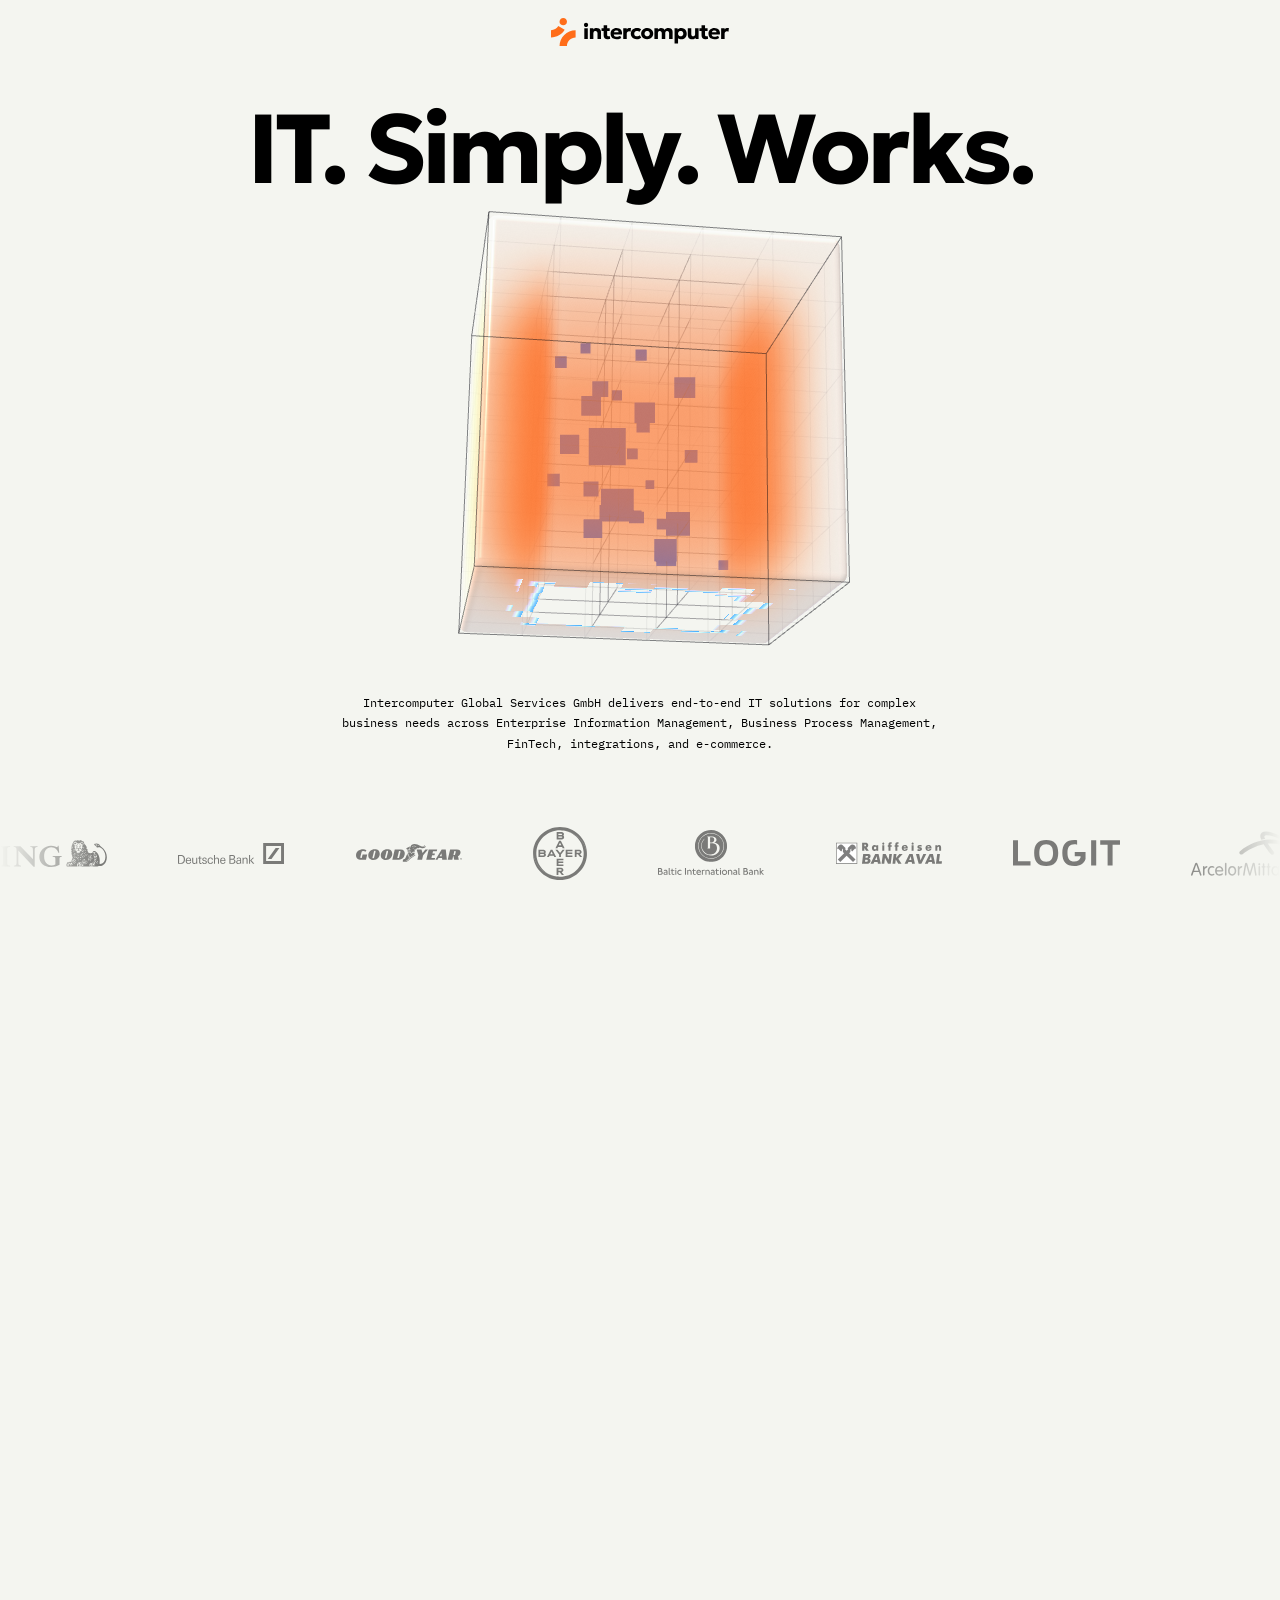
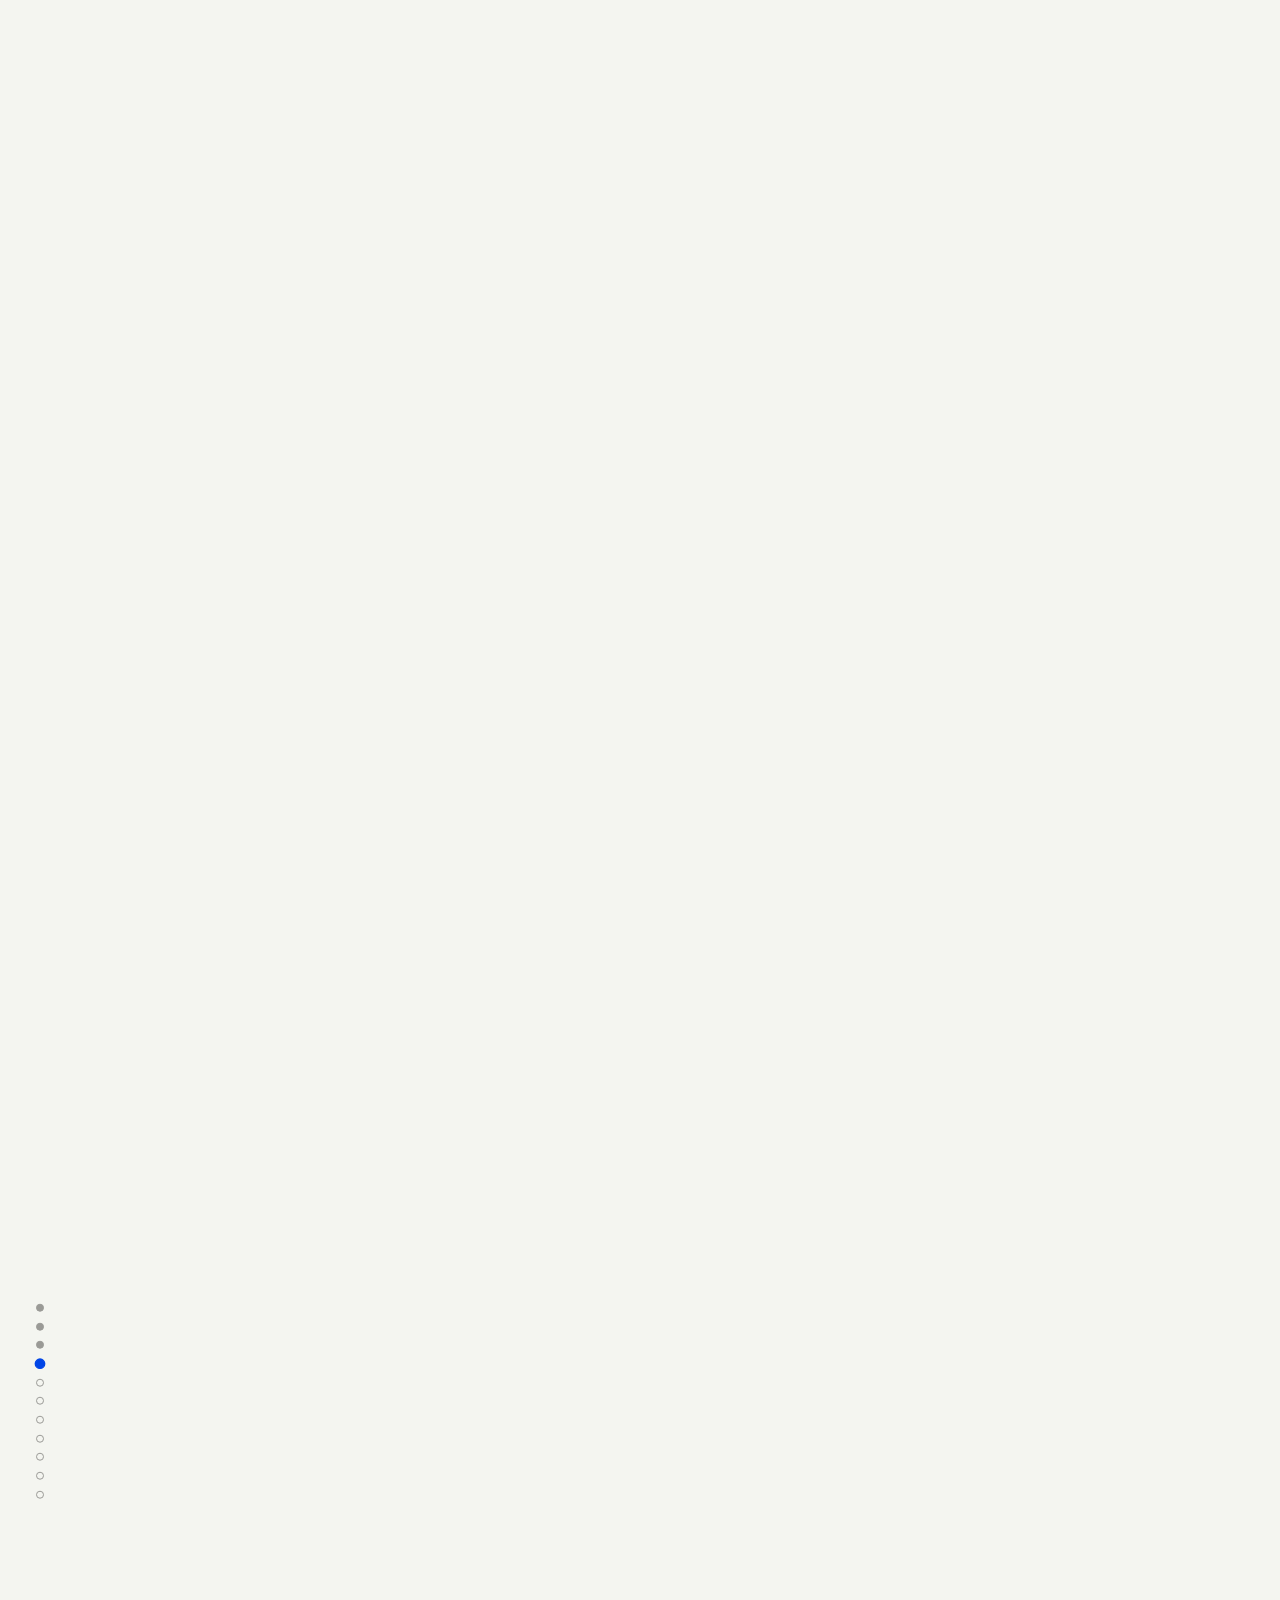
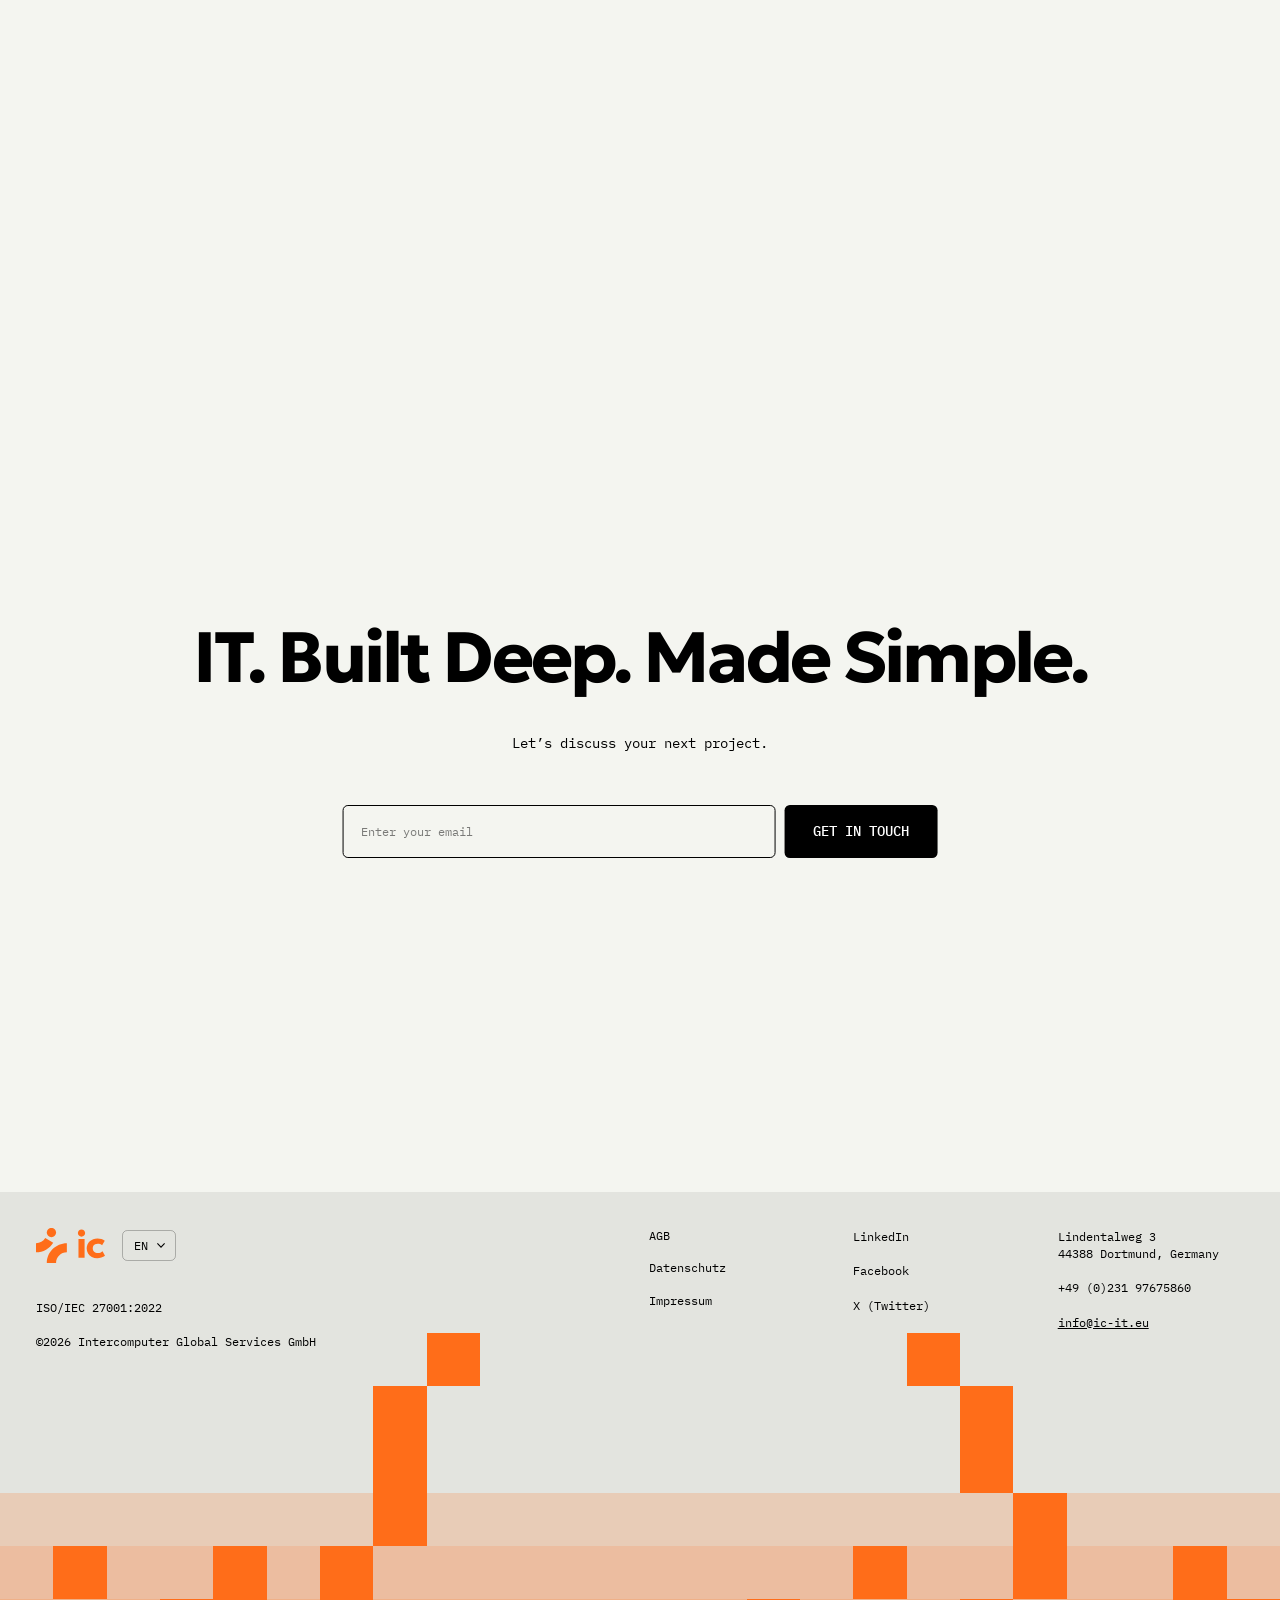
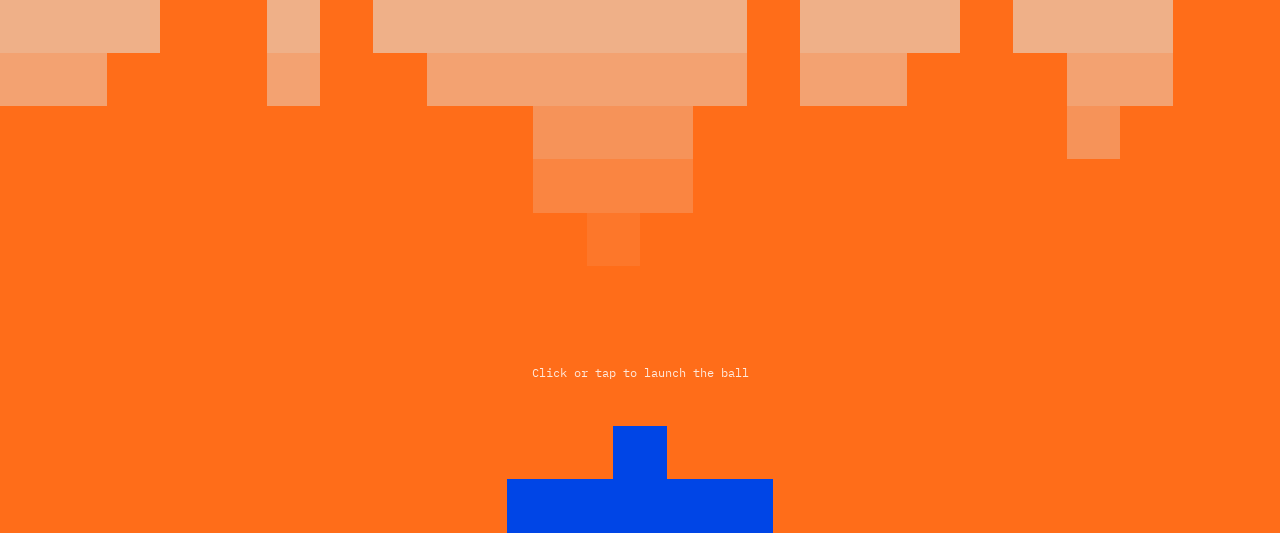
==== commit 221f4e8a: "v3+v4: restore the versions as they were (the new edits go to v5) Co-Authored-By: Claude Opus 5.5 <n" ====
--- a/v3/index.html
+++ b/v3/index.html
@@ -158,7 +158,7 @@
   @keyframes skip-hint { 50% { transform: rotate(180deg) translateY(calc(-4 * var(--u))); } }
 
   /* ============ call to action ============ */
-  .cta-sec { height: calc(1010 * var(--u)); }
+  .cta-sec { height: calc(890 * var(--u)); }
   .cta { position: absolute; left: 50%; top: calc(245 * var(--u)); transform: translateX(-50%); width: calc(1360 * var(--u));
          display: flex; flex-direction: column; align-items: center; gap: calc(60 * var(--u)); text-align: center; }
   .cta-text { display: flex; flex-direction: column; align-items: center; gap: calc(40 * var(--u)); }
@@ -169,15 +169,11 @@
     .hero-title[data-fit] { font-size: calc(var(--fs) * var(--fit, 1) * var(--hu)); letter-spacing: calc(var(--fs) * -0.04 * var(--fit, 1) * var(--hu)); }
   }
   .cta p { margin: 0; width: calc(670 * var(--u)); font-size: calc(16 * var(--u)); line-height: 1.35; }
-  /* form (Figma 2072:350): email + message stacked 10 apart, the full-width button 40 below */
-  .cta form { display: flex; flex-direction: column; gap: calc(40 * var(--u)); width: calc(670 * var(--u)); }
-  .cta-fields { display: flex; flex-direction: column; gap: calc(10 * var(--u)); }
-  .cta input, .cta textarea { display: block; width: 100%; min-width: 0; margin: 0; padding: calc(20 * var(--u)); border: 1px solid rgba(0,0,0,.5);
-               border-radius: calc(6 * var(--u)); background: transparent; font: inherit; font-size: calc(14 * var(--u)); line-height: 1.184;
-               color: #000; text-align: left; outline: none; }
-  .cta textarea { height: calc(120 * var(--u)); resize: none; }
-  .cta input::placeholder, .cta textarea::placeholder { color: rgba(0,0,0,.5); }
-  .cta input:focus, .cta textarea:focus { border-color: var(--blue); }
+  .cta form { display: flex; gap: calc(10 * var(--u)); width: calc(670 * var(--u)); }
+  .cta input { flex: 1 0 0; min-width: 0; padding: calc(20 * var(--u)); border: 1px solid #000; border-radius: calc(6 * var(--u));
+               background: transparent; font: inherit; font-size: calc(14 * var(--u)); line-height: 1.184; color: #000; outline: none; }
+  .cta input::placeholder { color: rgba(0,0,0,.5); }
+  .cta input:focus { border-color: var(--blue); }
   .cta button { padding: calc(20 * var(--u)) calc(32 * var(--u)); border: 0; border-radius: calc(6 * var(--u)); background: #000; color: #fff;
                 font: 500 calc(16 * var(--u)) / 1.184 var(--mono); text-transform: uppercase; white-space: nowrap; cursor: pointer; }
   .cta button:hover { background: var(--blue); }
@@ -186,7 +182,7 @@
     .sol-head p { font-size: max(13px, calc(16 * var(--u))); }
     .sol-row p { font-size: max(12px, calc(14 * var(--u))); }
     .cta p { font-size: max(13px, calc(16 * var(--u))); }
-    .cta input, .cta textarea { font-size: max(12px, calc(14 * var(--u))); }
+    .cta input { font-size: max(12px, calc(14 * var(--u))); }
     .cta button { font-size: max(13px, calc(16 * var(--u))); }
     .tag-word { font-size: max(12px, calc(16 * var(--u))); }
     .topic-label { font-size: max(20px, calc(28 * var(--u))); }
@@ -234,13 +230,12 @@
     .topic-dots b { width: 6px; height: 6px; }
     .topics-skip { right: auto; left: 50%; top: auto; bottom: 20px; transform: translateX(-50%); font-size: 12px; gap: 8px; padding: 10px 12px; }
     .topics-skip img { width: 10px; height: 14px; }
-    .cta-sec { height: 1020px; }
+    .cta-sec { height: 900px; }
     .cta { top: 300px; width: calc(100vw - 32px); max-width: 600px; gap: 32px; }
     .cta h2 { font-size: 40px; letter-spacing: -1.4px; white-space: normal; }
     .cta p { width: 100%; font-size: 14px; }
-    .cta form { width: 100%; gap: 24px; }
-    .cta input, .cta textarea { padding: 18px; font-size: 14px; }
-    .cta textarea { height: 120px; }
+    .cta form { width: 100%; flex-direction: column; }
+    .cta input { padding: 18px; font-size: 14px; }
     .cta button { padding: 18px; font-size: 15px; }
     .arcade-hint { font-size: 12px; white-space: normal; width: 80%; text-align: center; }
   }
@@ -268,7 +263,6 @@
         <div class="lg" role="img" aria-label="ArcelorMittal" style="width:calc(120*var(--u));height:calc(50*var(--u))"><span class="v g"><img src="assets/logos/arcelormittal.svg" alt=""></span><span class="v c"><img src="assets/logos/color/arcelormittal.svg" alt=""></span></div>
         <div class="lg" role="img" aria-label="DTEK" style="width:calc(120*var(--u));height:calc(41*var(--u))"><span class="v g"><img src="assets/logos/dtek.svg" alt=""></span><span class="v c"><img src="assets/logos/color/dtek.svg" alt=""></span></div>
         <div class="lg" role="img" aria-label="ProCredit Bank" style="width:calc(120*var(--u));height:calc(23.211*var(--u))"><span class="v g"><span class="lg-part" style="inset:0 80.43% 0 0"><img src="assets/logos/procredit-bank/g46.svg" alt=""></span><span class="lg-part" style="inset:33.75% 0 19.96% 28.94%"><img src="assets/logos/procredit-bank/g74.svg" alt=""></span></span><span class="v c"><span class="lg-part" style="inset:0 80.43% 0 0"><img src="assets/logos/color/procredit-bank/g46.svg" alt=""></span><span class="lg-part" style="inset:33.75% 0 19.96% 28.94%"><img src="assets/logos/color/procredit-bank/g74.svg" alt=""></span></span></div>
-        <div class="lg" role="img" aria-label="Ektico" style="width:calc(120*var(--u));height:calc(28.93*var(--u))"><span class="v g"><img src="assets/logos/ektico.svg" alt=""></span><span class="v c"><img src="assets/logos/color/ektico.svg" alt=""></span></div>
         <div class="lg" role="img" aria-label="UKRSIBBANK" style="width:calc(120*var(--u));height:calc(24.781*var(--u))"><span class="v g"><span class="lg-part" style="inset:0 79.35% 0 0"><img src="assets/logos/ukrsibbank/vector.svg" alt=""></span><span class="lg-part" style="inset:1.77% 79.79% 3.26% 0.37%"><img src="assets/logos/ukrsibbank/vector4.svg" alt=""></span><span class="lg-part" style="inset:11.05% 81.67% 12.12% 1.99%"><img src="assets/logos/ukrsibbank/group4.svg" alt=""></span><span class="lg-part" style="inset:11.12% 81.6% 12.77% 2.06%"><img src="assets/logos/ukrsibbank/group5.svg" alt=""></span><span class="lg-part" style="inset:66.84% 10.68% 14.26% 25.82%"><img src="assets/logos/ukrsibbank/group6.svg" alt=""></span><span class="lg-part" style="inset:14.21% 0 49.63% 25.8%"><img src="assets/logos/ukrsibbank/group7.svg" alt=""></span></span><span class="v c"><span class="lg-part" style="inset:0 79.35% 0 0"><img src="assets/logos/color/ukrsibbank/vector.svg" alt=""></span><span class="lg-part" style="inset:1.77% 79.79% 3.26% 0.37%"><img src="assets/logos/color/ukrsibbank/vector4.svg" alt=""></span><span class="lg-part" style="inset:11.05% 81.67% 12.12% 1.99%"><img src="assets/logos/color/ukrsibbank/group4.svg" alt=""></span><span class="lg-part" style="inset:11.12% 81.6% 12.77% 2.06%"><img src="assets/logos/color/ukrsibbank/group5.svg" alt=""></span><span class="lg-part" style="inset:66.84% 10.68% 14.26% 25.82%"><img src="assets/logos/color/ukrsibbank/group6.svg" alt=""></span><span class="lg-part" style="inset:14.21% 0 49.63% 25.8%"><img src="assets/logos/color/ukrsibbank/group7.svg" alt=""></span></span></div>
       </div>
     </div>
@@ -316,10 +310,7 @@
       <p data-i18n="cta.text">Let’s discuss your next project.</p>
     </div>
     <form onsubmit="event.preventDefault(); this.querySelector('button').textContent = window.icI18n ? icI18n.t('cta.thanks') : 'Thank you'">
-      <div class="cta-fields">
-        <input type="email" required placeholder="Enter your email" aria-label="Email" data-i18n-ph="cta.ph" data-i18n-aria="cta.email">
-        <textarea rows="4" placeholder="What’s your request about?" aria-label="Message" data-i18n-ph="cta.msgPh" data-i18n-aria="cta.msg"></textarea>
-      </div>
+      <input type="email" required placeholder="Enter your email" aria-label="Email" data-i18n-ph="cta.ph" data-i18n-aria="cta.email">
       <button type="submit" data-i18n="cta.btn">Get in Touch</button>
     </form>
   </div>
@@ -338,7 +329,7 @@
     <div class="f-stack"><p>ISO/IEC 27001:2022</p><p>©2026 Intercomputer Global Services GmbH</p></div>
   </div>
   <div class="f-col legal"><a href="agb.html" data-keep-lang>AGB</a><a href="datenschutz.html" data-keep-lang>Datenschutz</a><a href="impressum.html" data-keep-lang>Impressum</a></div>
-  <div class="f-col"><a href="#">LinkedIn</a><a href="#">Facebook</a></div>
+  <div class="f-col"><a href="#">LinkedIn</a><a href="#">Facebook</a><a href="#">X (Twitter)</a></div>
   <div class="f-col"><p>Lindentalweg 3<br><span data-i18n="f.city">44388 Dortmund, Germany</span></p><p>+49 (0)231 97675860</p><a class="mail" href="mailto:info@ic-it.eu">info@ic-it.eu</a></div>
 </footer>
 
@@ -417,7 +408,6 @@
     regrow = 1;                                                       // fade the wall in
   }
   function layout() {
-    if (!sec.clientWidth || !innerWidth) return;                     // a hidden / zero-width window: nothing to lay out yet
     const mobile = innerWidth < 900, u = mobile ? Math.min(innerWidth, 520) / 390 : innerWidth / 1440;
     cell = (mobile ? 22 : 60) * u;
     W = sec.clientWidth; cols = Math.max(10, Math.round(W / cell)); cell = W / cols;
@@ -542,7 +532,7 @@
   const TAGS_EN = ['EIM', 'BPM', 'FinTech', 'Payments', 'Banking', 'Investment', 'Integration', 'E-Commerce', 'Analytics', 'Enterprise Platforms', 'Security'];
   const tagWords = () => (window.icI18n && icI18n.t('tags')) || TAGS_EN;
   // Desktop: no tags on their own — the cube shows ONE tag when it has turned a face to the visitor and opened it
-  // ("hero-face" event from the WebGL module); its leader ends in the cube's centre (a blue square there).
+  // ("hero-face" event from the WebGL module); its leader starts in the middle of the opening.
   // Phones: the tags keep cycling around the cube by themselves (3 at a time).
   const stage = document.getElementById('cubeStage'), host = document.getElementById('tags');
   const isDesktop = () => innerWidth >= 900;
@@ -643,7 +633,7 @@
     }
   }, 120);
   // ---- desktop: the tag of the face the cube has turned to the visitor
-  // leader: from the cube's centre (through the opening), slanted at whatever angle reaches the start of the horizontal underline
+  // leader: from the middle of the opening, slanted at whatever angle reaches the start of the horizontal underline
   // (no fixed 45°); side and height are random; it follows the opening while the cube leans a little with the cursor
   let faceTag = null;
   function showFaceTag() {
@@ -709,11 +699,11 @@
 
 <!-- ============ WebGL: blue pixel field + cube transition ============ -->
 <script>
-(()=>{var _l="169";var uu=0,ic=1,du=2;var uh=1,fu=2,In=3,ni=0,Ae=1,dn=2,ti=0,Ji=1,sc=2,rc=3,ac=4,pu=5,xi=100,mu=101,gu=102,_u=103,xu=104,vu=200,yu=201,Mu=202,Su=203,ja=204,to=205,bu=206,Eu=207,wu=208,Tu=209,Au=210,Ru=211,Cu=212,Pu=213,Iu=214,eo=0,no=1,io=2,ts=3,so=4,ro=5,ao=6,oo=7,dh=0,Lu=1,Uu=2,ei=0,Du=1,Nu=2,Fu=3,Ou=4,Bu=5,zu=6,xl=7;var fh=300,es=301,ns=302,lo=303,co=304,ta=306,ho=1e3,yi=1001,uo=1002,Oe=1003,ku=1004;var Ks=1005;var fn=1006,Ma=1007;var Mi=1008;var Dn=1009,ph=1010,mh=1011,Ps=1012,vl=1013,Si=1014,Mn=1015,Os=1016,yl=1017,Ml=1018,is=1020,gh=35902,_h=1021,xh=1022,pn=1023,vh=1024,yh=1025,$i=1026,ss=1027,Sl=1028,bl=1029,Mh=1030,El=1031;var wl=1033,wr=33776,Tr=33777,Ar=33778,Rr=33779,fo=35840,po=35841,mo=35842,go=35843,_o=36196,xo=37492,vo=37496,yo=37808,Mo=37809,So=37810,bo=37811,Eo=37812,wo=37813,To=37814,Ao=37815,Ro=37816,Co=37817,Po=37818,Io=37819,Lo=37820,Uo=37821,Cr=36492,Do=36494,No=36495,Sh=36283,Fo=36284,Oo=36285,Bo=36286;var Ir=2300,zo=2301,Sa=2302,oc=2400,lc=2401,cc=2402;var Vu=3200,Hu=3201;var Gu=0,Wu=1,Kn="",qe="srgb",ai="srgb-linear",Tl="display-p3",ea="display-p3-linear",Lr="linear",re="srgb",Ur="rec709",Dr="p3";var Li=7680;var hc=519,Xu=512,qu=513,Yu=514,bh=515,Zu=516,Ju=517,$u=518,Ku=519,uc=35044,Al=35048;var dc="300 es",Un=2e3,Nr=2001,ii=class{addEventListener(t,e){this._listeners===void 0&&(this._listeners={});let n=this._listeners;n[t]===void 0&&(n[t]=[]),n[t].indexOf(e)===-1&&n[t].push(e)}hasEventListener(t,e){if(this._listeners===void 0)return!1;let n=this._listeners;return n[t]!==void 0&&n[t].indexOf(e)!==-1}removeEventListener(t,e){if(this._listeners===void 0)return;let s=this._listeners[t];if(s!==void 0){let r=s.indexOf(e);r!==-1&&s.splice(r,1)}}dispatchEvent(t){if(this._listeners===void 0)return;let n=this._listeners[t.type];if(n!==void 0){t.target=this;let s=n.slice(0);for(let r=0,a=s.length;r<a;r++)s[r].call(this,t);t.target=null}}},we=["00","01","02","03","04","05","06","07","08","09","0a","0b","0c","0d","0e","0f","10","11","12","13","14","15","16","17","18","19","1a","1b","1c","1d","1e","1f","20","21","22","23","24","25","26","27","28","29","2a","2b","2c","2d","2e","2f","30","31","32","33","34","35","36","37","38","39","3a","3b","3c","3d","3e","3f","40","41","42","43","44","45","46","47","48","49","4a","4b","4c","4d","4e","4f","50","51","52","53","54","55","56","57","58","59","5a","5b","5c","5d","5e","5f","60","61","62","63","64","65","66","67","68","69","6a","6b","6c","6d","6e","6f","70","71","72","73","74","75","76","77","78","79","7a","7b","7c","7d","7e","7f","80","81","82","83","84","85","86","87","88","89","8a","8b","8c","8d","8e","8f","90","91","92","93","94","95","96","97","98","99","9a","9b","9c","9d","9e","9f","a0","a1","a2","a3","a4","a5","a6","a7","a8","a9","aa","ab","ac","ad","ae","af","b0","b1","b2","b3","b4","b5","b6","b7","b8","b9","ba","bb","bc","bd","be","bf","c0","c1","c2","c3","c4","c5","c6","c7","c8","c9","ca","cb","cc","cd","ce","cf","d0","d1","d2","d3","d4","d5","d6","d7","d8","d9","da","db","dc","dd","de","df","e0","e1","e2","e3","e4","e5","e6","e7","e8","e9","ea","eb","ec","ed","ee","ef","f0","f1","f2","f3","f4","f5","f6","f7","f8","f9","fa","fb","fc","fd","fe","ff"],fc=1234567,Ki=Math.PI/180,Is=180/Math.PI;function us(){let i=Math.random()*4294967295|0,t=Math.random()*4294967295|0,e=Math.random()*4294967295|0,n=Math.random()*4294967295|0;return(we[i&255]+we[i>>8&255]+we[i>>16&255]+we[i>>24&255]+"-"+we[t&255]+we[t>>8&255]+"-"+we[t>>16&15|64]+we[t>>24&255]+"-"+we[e&63|128]+we[e>>8&255]+"-"+we[e>>16&255]+we[e>>24&255]+we[n&255]+we[n>>8&255]+we[n>>16&255]+we[n>>24&255]).toLowerCase()}function Ue(i,t,e){return Math.max(t,Math.min(e,i))}function Rl(i,t){return(i%t+t)%t}function Qu(i,t,e,n,s){return n+(i-t)*(s-n)/(e-t)}function ju(i,t,e){return i!==t?(e-i)/(t-i):0}function Rs(i,t,e){return(1-e)*i+e*t}function td(i,t,e,n){return Rs(i,t,1-Math.exp(-e*n))}function ed(i,t=1){return t-Math.abs(Rl(i,t*2)-t)}function nd(i,t,e){return i<=t?0:i>=e?1:(i=(i-t)/(e-t),i*i*(3-2*i))}function id(i,t,e){return i<=t?0:i>=e?1:(i=(i-t)/(e-t),i*i*i*(i*(i*6-15)+10))}function sd(i,t){return i+Math.floor(Math.random()*(t-i+1))}function rd(i,t){return i+Math.random()*(t-i)}function ad(i){return i*(.5-Math.random())}function od(i){i!==void 0&&(fc=i);let t=fc+=1831565813;return t=Math.imul(t^t>>>15,t|1),t^=t+Math.imul(t^t>>>7,t|61),((t^t>>>14)>>>0)/4294967296}function ld(i){return i*Ki}function cd(i){return i*Is}function hd(i){return(i&i-1)===0&&i!==0}function ud(i){return Math.pow(2,Math.ceil(Math.log(i)/Math.LN2))}function dd(i){return Math.pow(2,Math.floor(Math.log(i)/Math.LN2))}function fd(i,t,e,n,s){let r=Math.cos,a=Math.sin,o=r(e/2),l=a(e/2),c=r((t+n)/2),h=a((t+n)/2),d=r((t-n)/2),u=a((t-n)/2),g=r((n-t)/2),_=a((n-t)/2);switch(s){case"XYX":i.set(o*h,l*d,l*u,o*c);break;case"YZY":i.set(l*u,o*h,l*d,o*c);break;case"ZXZ":i.set(l*d,l*u,o*h,o*c);break;case"XZX":i.set(o*h,l*_,l*g,o*c);break;case"YXY":i.set(l*g,o*h,l*_,o*c);break;case"ZYZ":i.set(l*_,l*g,o*h,o*c);break;default:console.warn("THREE.MathUtils: .setQuaternionFromProperEuler() encountered an unknown order: "+s)}}function Yi(i,t){switch(t.constructor){case Float32Array:return i;case Uint32Array:return i/4294967295;case Uint16Array:return i/65535;case Uint8Array:return i/255;case Int32Array:return Math.max(i/2147483647,-1);case Int16Array:return Math.max(i/32767,-1);case Int8Array:return Math.max(i/127,-1);default:throw new Error("Invalid component type.")}}function Ie(i,t){switch(t.constructor){case Float32Array:return i;case Uint32Array:return Math.round(i*4294967295);case Uint16Array:return Math.round(i*65535);case Uint8Array:return Math.round(i*255);case Int32Array:return Math.round(i*2147483647);case Int16Array:return Math.round(i*32767);case Int8Array:return Math.round(i*127);default:throw new Error("Invalid component type.")}}var Eh={DEG2RAD:Ki,RAD2DEG:Is,generateUUID:us,clamp:Ue,euclideanModulo:Rl,mapLinear:Qu,inverseLerp:ju,lerp:Rs,damp:td,pingpong:ed,smoothstep:nd,smootherstep:id,randInt:sd,randFloat:rd,randFloatSpread:ad,seededRandom:od,degToRad:ld,radToDeg:cd,isPowerOfTwo:hd,ceilPowerOfTwo:ud,floorPowerOfTwo:dd,setQuaternionFromProperEuler:fd,normalize:Ie,denormalize:Yi},Nt=class i{constructor(t=0,e=0){i.prototype.isVector2=!0,this.x=t,this.y=e}get width(){return this.x}set width(t){this.x=t}get height(){return this.y}set height(t){this.y=t}set(t,e){return this.x=t,this.y=e,this}setScalar(t){return this.x=t,this.y=t,this}setX(t){return this.x=t,this}setY(t){return this.y=t,this}setComponent(t,e){switch(t){case 0:this.x=e;break;case 1:this.y=e;break;default:throw new Error("index is out of range: "+t)}return this}getComponent(t){switch(t){case 0:return this.x;case 1:return this.y;default:throw new Error("index is out of range: "+t)}}clone(){return new this.constructor(this.x,this.y)}copy(t){return this.x=t.x,this.y=t.y,this}add(t){return this.x+=t.x,this.y+=t.y,this}addScalar(t){return this.x+=t,this.y+=t,this}addVectors(t,e){return this.x=t.x+e.x,this.y=t.y+e.y,this}addScaledVector(t,e){return this.x+=t.x*e,this.y+=t.y*e,this}sub(t){return this.x-=t.x,this.y-=t.y,this}subScalar(t){return this.x-=t,this.y-=t,this}subVectors(t,e){return this.x=t.x-e.x,this.y=t.y-e.y,this}multiply(t){return this.x*=t.x,this.y*=t.y,this}multiplyScalar(t){return this.x*=t,this.y*=t,this}divide(t){return this.x/=t.x,this.y/=t.y,this}divideScalar(t){return this.multiplyScalar(1/t)}applyMatrix3(t){let e=this.x,n=this.y,s=t.elements;return this.x=s[0]*e+s[3]*n+s[6],this.y=s[1]*e+s[4]*n+s[7],this}min(t){return this.x=Math.min(this.x,t.x),this.y=Math.min(this.y,t.y),this}max(t){return this.x=Math.max(this.x,t.x),this.y=Math.max(this.y,t.y),this}clamp(t,e){return this.x=Math.max(t.x,Math.min(e.x,this.x)),this.y=Math.max(t.y,Math.min(e.y,this.y)),this}clampScalar(t,e){return this.x=Math.max(t,Math.min(e,this.x)),this.y=Math.max(t,Math.min(e,this.y)),this}clampLength(t,e){let n=this.length();return this.divideScalar(n||1).multiplyScalar(Math.max(t,Math.min(e,n)))}floor(){return this.x=Math.floor(this.x),this.y=Math.floor(this.y),this}ceil(){return this.x=Math.ceil(this.x),this.y=Math.ceil(this.y),this}round(){return this.x=Math.round(this.x),this.y=Math.round(this.y),this}roundToZero(){return this.x=Math.trunc(this.x),this.y=Math.trunc(this.y),this}negate(){return this.x=-this.x,this.y=-this.y,this}dot(t){return this.x*t.x+this.y*t.y}cross(t){return this.x*t.y-this.y*t.x}lengthSq(){return this.x*this.x+this.y*this.y}length(){return Math.sqrt(this.x*this.x+this.y*this.y)}manhattanLength(){return Math.abs(this.x)+Math.abs(this.y)}normalize(){return this.divideScalar(this.length()||1)}angle(){return Math.atan2(-this.y,-this.x)+Math.PI}angleTo(t){let e=Math.sqrt(this.lengthSq()*t.lengthSq());if(e===0)return Math.PI/2;let n=this.dot(t)/e;return Math.acos(Ue(n,-1,1))}distanceTo(t){return Math.sqrt(this.distanceToSquared(t))}distanceToSquared(t){let e=this.x-t.x,n=this.y-t.y;return e*e+n*n}manhattanDistanceTo(t){return Math.abs(this.x-t.x)+Math.abs(this.y-t.y)}setLength(t){return this.normalize().multiplyScalar(t)}lerp(t,e){return this.x+=(t.x-this.x)*e,this.y+=(t.y-this.y)*e,this}lerpVectors(t,e,n){return this.x=t.x+(e.x-t.x)*n,this.y=t.y+(e.y-t.y)*n,this}equals(t){return t.x===this.x&&t.y===this.y}fromArray(t,e=0){return this.x=t[e],this.y=t[e+1],this}toArray(t=[],e=0){return t[e]=this.x,t[e+1]=this.y,t}fromBufferAttribute(t,e){return this.x=t.getX(e),this.y=t.getY(e),this}rotateAround(t,e){let n=Math.cos(e),s=Math.sin(e),r=this.x-t.x,a=this.y-t.y;return this.x=r*n-a*s+t.x,this.y=r*s+a*n+t.y,this}random(){return this.x=Math.random(),this.y=Math.random(),this}*[Symbol.iterator](){yield this.x,yield this.y}},Ot=class i{constructor(t,e,n,s,r,a,o,l,c){i.prototype.isMatrix3=!0,this.elements=[1,0,0,0,1,0,0,0,1],t!==void 0&&this.set(t,e,n,s,r,a,o,l,c)}set(t,e,n,s,r,a,o,l,c){let h=this.elements;return h[0]=t,h[1]=s,h[2]=o,h[3]=e,h[4]=r,h[5]=l,h[6]=n,h[7]=a,h[8]=c,this}identity(){return this.set(1,0,0,0,1,0,0,0,1),this}copy(t){let e=this.elements,n=t.elements;return e[0]=n[0],e[1]=n[1],e[2]=n[2],e[3]=n[3],e[4]=n[4],e[5]=n[5],e[6]=n[6],e[7]=n[7],e[8]=n[8],this}extractBasis(t,e,n){return t.setFromMatrix3Column(this,0),e.setFromMatrix3Column(this,1),n.setFromMatrix3Column(this,2),this}setFromMatrix4(t){let e=t.elements;return this.set(e[0],e[4],e[8],e[1],e[5],e[9],e[2],e[6],e[10]),this}multiply(t){return this.multiplyMatrices(this,t)}premultiply(t){return this.multiplyMatrices(t,this)}multiplyMatrices(t,e){let n=t.elements,s=e.elements,r=this.elements,a=n[0],o=n[3],l=n[6],c=n[1],h=n[4],d=n[7],u=n[2],g=n[5],_=n[8],M=s[0],p=s[3],f=s[6],E=s[1],b=s[4],w=s[7],O=s[2],R=s[5],T=s[8];return r[0]=a*M+o*E+l*O,r[3]=a*p+o*b+l*R,r[6]=a*f+o*w+l*T,r[1]=c*M+h*E+d*O,r[4]=c*p+h*b+d*R,r[7]=c*f+h*w+d*T,r[2]=u*M+g*E+_*O,r[5]=u*p+g*b+_*R,r[8]=u*f+g*w+_*T,this}multiplyScalar(t){let e=this.elements;return e[0]*=t,e[3]*=t,e[6]*=t,e[1]*=t,e[4]*=t,e[7]*=t,e[2]*=t,e[5]*=t,e[8]*=t,this}determinant(){let t=this.elements,e=t[0],n=t[1],s=t[2],r=t[3],a=t[4],o=t[5],l=t[6],c=t[7],h=t[8];return e*a*h-e*o*c-n*r*h+n*o*l+s*r*c-s*a*l}invert(){let t=this.elements,e=t[0],n=t[1],s=t[2],r=t[3],a=t[4],o=t[5],l=t[6],c=t[7],h=t[8],d=h*a-o*c,u=o*l-h*r,g=c*r-a*l,_=e*d+n*u+s*g;if(_===0)return this.set(0,0,0,0,0,0,0,0,0);let M=1/_;return t[0]=d*M,t[1]=(s*c-h*n)*M,t[2]=(o*n-s*a)*M,t[3]=u*M,t[4]=(h*e-s*l)*M,t[5]=(s*r-o*e)*M,t[6]=g*M,t[7]=(n*l-c*e)*M,t[8]=(a*e-n*r)*M,this}transpose(){let t,e=this.elements;return t=e[1],e[1]=e[3],e[3]=t,t=e[2],e[2]=e[6],e[6]=t,t=e[5],e[5]=e[7],e[7]=t,this}getNormalMatrix(t){return this.setFromMatrix4(t).invert().transpose()}transposeIntoArray(t){let e=this.elements;return t[0]=e[0],t[1]=e[3],t[2]=e[6],t[3]=e[1],t[4]=e[4],t[5]=e[7],t[6]=e[2],t[7]=e[5],t[8]=e[8],this}setUvTransform(t,e,n,s,r,a,o){let l=Math.cos(r),c=Math.sin(r);return this.set(n*l,n*c,-n*(l*a+c*o)+a+t,-s*c,s*l,-s*(-c*a+l*o)+o+e,0,0,1),this}scale(t,e){return this.premultiply(ba.makeScale(t,e)),this}rotate(t){return this.premultiply(ba.makeRotation(-t)),this}translate(t,e){return this.premultiply(ba.makeTranslation(t,e)),this}makeTranslation(t,e){return t.isVector2?this.set(1,0,t.x,0,1,t.y,0,0,1):this.set(1,0,t,0,1,e,0,0,1),this}makeRotation(t){let e=Math.cos(t),n=Math.sin(t);return this.set(e,-n,0,n,e,0,0,0,1),this}makeScale(t,e){return this.set(t,0,0,0,e,0,0,0,1),this}equals(t){let e=this.elements,n=t.elements;for(let s=0;s<9;s++)if(e[s]!==n[s])return!1;return!0}fromArray(t,e=0){for(let n=0;n<9;n++)this.elements[n]=t[n+e];return this}toArray(t=[],e=0){let n=this.elements;return t[e]=n[0],t[e+1]=n[1],t[e+2]=n[2],t[e+3]=n[3],t[e+4]=n[4],t[e+5]=n[5],t[e+6]=n[6],t[e+7]=n[7],t[e+8]=n[8],t}clone(){return new this.constructor().fromArray(this.elements)}},ba=new Ot;function wh(i){for(let t=i.length-1;t>=0;--t)if(i[t]>=65535)return!0;return!1}function Fr(i){return document.createElementNS("http://www.w3.org/1999/xhtml",i)}function pd(){let i=Fr("canvas");return i.style.display="block",i}var pc={};function Pr(i){i in pc||(pc[i]=!0,console.warn(i))}function md(i,t,e){return new Promise(function(n,s){function r(){switch(i.clientWaitSync(t,i.SYNC_FLUSH_COMMANDS_BIT,0)){case i.WAIT_FAILED:s();break;case i.TIMEOUT_EXPIRED:setTimeout(r,e);break;default:n()}}setTimeout(r,e)})}function gd(i){let t=i.elements;t[2]=.5*t[2]+.5*t[3],t[6]=.5*t[6]+.5*t[7],t[10]=.5*t[10]+.5*t[11],t[14]=.5*t[14]+.5*t[15]}function _d(i){let t=i.elements;t[11]===-1?(t[10]=-t[10]-1,t[14]=-t[14]):(t[10]=-t[10],t[14]=-t[14]+1)}var mc=new Ot().set(.8224621,.177538,0,.0331941,.9668058,0,.0170827,.0723974,.9105199),gc=new Ot().set(1.2249401,-.2249404,0,-.0420569,1.0420571,0,-.0196376,-.0786361,1.0982735),vs={[ai]:{transfer:Lr,primaries:Ur,luminanceCoefficients:[.2126,.7152,.0722],toReference:i=>i,fromReference:i=>i},[qe]:{transfer:re,primaries:Ur,luminanceCoefficients:[.2126,.7152,.0722],toReference:i=>i.convertSRGBToLinear(),fromReference:i=>i.convertLinearToSRGB()},[ea]:{transfer:Lr,primaries:Dr,luminanceCoefficients:[.2289,.6917,.0793],toReference:i=>i.applyMatrix3(gc),fromReference:i=>i.applyMatrix3(mc)},[Tl]:{transfer:re,primaries:Dr,luminanceCoefficients:[.2289,.6917,.0793],toReference:i=>i.convertSRGBToLinear().applyMatrix3(gc),fromReference:i=>i.applyMatrix3(mc).convertLinearToSRGB()}},xd=new Set([ai,ea]),Qt={enabled:!0,_workingColorSpace:ai,get workingColorSpace(){return this._workingColorSpace},set workingColorSpace(i){if(!xd.has(i))throw new Error(`Unsupported working color space, "${i}".`);this._workingColorSpace=i},convert:function(i,t,e){if(this.enabled===!1||t===e||!t||!e)return i;let n=vs[t].toReference,s=vs[e].fromReference;return s(n(i))},fromWorkingColorSpace:function(i,t){return this.convert(i,this._workingColorSpace,t)},toWorkingColorSpace:function(i,t){return this.convert(i,t,this._workingColorSpace)},getPrimaries:function(i){return vs[i].primaries},getTransfer:function(i){return i===Kn?Lr:vs[i].transfer},getLuminanceCoefficients:function(i,t=this._workingColorSpace){return i.fromArray(vs[t].luminanceCoefficients)}};function Qi(i){return i<.04045?i*.0773993808:Math.pow(i*.9478672986+.0521327014,2.4)}function Ea(i){return i<.0031308?i*12.92:1.055*Math.pow(i,.41666)-.055}var Ui,ko=class{static getDataURL(t){if(/^data:/i.test(t.src)||typeof HTMLCanvasElement>"u")return t.src;let e;if(t instanceof HTMLCanvasElement)e=t;else{Ui===void 0&&(Ui=Fr("canvas")),Ui.width=t.width,Ui.height=t.height;let n=Ui.getContext("2d");t instanceof ImageData?n.putImageData(t,0,0):n.drawImage(t,0,0,t.width,t.height),e=Ui}return e.width>2048||e.height>2048?(console.warn("THREE.ImageUtils.getDataURL: Image converted to jpg for performance reasons",t),e.toDataURL("image/jpeg",.6)):e.toDataURL("image/png")}static sRGBToLinear(t){if(typeof HTMLImageElement<"u"&&t instanceof HTMLImageElement||typeof HTMLCanvasElement<"u"&&t instanceof HTMLCanvasElement||typeof ImageBitmap<"u"&&t instanceof ImageBitmap){let e=Fr("canvas");e.width=t.width,e.height=t.height;let n=e.getContext("2d");n.drawImage(t,0,0,t.width,t.height);let s=n.getImageData(0,0,t.width,t.height),r=s.data;for(let a=0;a<r.length;a++)r[a]=Qi(r[a]/255)*255;return n.putImageData(s,0,0),e}else if(t.data){let e=t.data.slice(0);for(let n=0;n<e.length;n++)e instanceof Uint8Array||e instanceof Uint8ClampedArray?e[n]=Math.floor(Qi(e[n]/255)*255):e[n]=Qi(e[n]);return{data:e,width:t.width,height:t.height}}else return console.warn("THREE.ImageUtils.sRGBToLinear(): Unsupported image type. No color space conversion applied."),t}},vd=0,Or=class{constructor(t=null){this.isSource=!0,Object.defineProperty(this,"id",{value:vd++}),this.uuid=us(),this.data=t,this.dataReady=!0,this.version=0}set needsUpdate(t){t===!0&&this.version++}toJSON(t){let e=t===void 0||typeof t=="string";if(!e&&t.images[this.uuid]!==void 0)return t.images[this.uuid];let n={uuid:this.uuid,url:""},s=this.data;if(s!==null){let r;if(Array.isArray(s)){r=[];for(let a=0,o=s.length;a<o;a++)s[a].isDataTexture?r.push(wa(s[a].image)):r.push(wa(s[a]))}else r=wa(s);n.url=r}return e||(t.images[this.uuid]=n),n}};function wa(i){return typeof HTMLImageElement<"u"&&i instanceof HTMLImageElement||typeof HTMLCanvasElement<"u"&&i instanceof HTMLCanvasElement||typeof ImageBitmap<"u"&&i instanceof ImageBitmap?ko.getDataURL(i):i.data?{data:Array.from(i.data),width:i.width,height:i.height,type:i.data.constructor.name}:(console.warn("THREE.Texture: Unable to serialize Texture."),{})}var yd=0,ze=class i extends ii{constructor(t=i.DEFAULT_IMAGE,e=i.DEFAULT_MAPPING,n=yi,s=yi,r=fn,a=Mi,o=pn,l=Dn,c=i.DEFAULT_ANISOTROPY,h=Kn){super(),this.isTexture=!0,Object.defineProperty(this,"id",{value:yd++}),this.uuid=us(),this.name="",this.source=new Or(t),this.mipmaps=[],this.mapping=e,this.channel=0,this.wrapS=n,this.wrapT=s,this.magFilter=r,this.minFilter=a,this.anisotropy=c,this.format=o,this.internalFormat=null,this.type=l,this.offset=new Nt(0,0),this.repeat=new Nt(1,1),this.center=new Nt(0,0),this.rotation=0,this.matrixAutoUpdate=!0,this.matrix=new Ot,this.generateMipmaps=!0,this.premultiplyAlpha=!1,this.flipY=!0,this.unpackAlignment=4,this.colorSpace=h,this.userData={},this.version=0,this.onUpdate=null,this.isRenderTargetTexture=!1,this.pmremVersion=0}get image(){return this.source.data}set image(t=null){this.source.data=t}updateMatrix(){this.matrix.setUvTransform(this.offset.x,this.offset.y,this.repeat.x,this.repeat.y,this.rotation,this.center.x,this.center.y)}clone(){return new this.constructor().copy(this)}copy(t){return this.name=t.name,this.source=t.source,this.mipmaps=t.mipmaps.slice(0),this.mapping=t.mapping,this.channel=t.channel,this.wrapS=t.wrapS,this.wrapT=t.wrapT,this.magFilter=t.magFilter,this.minFilter=t.minFilter,this.anisotropy=t.anisotropy,this.format=t.format,this.internalFormat=t.internalFormat,this.type=t.type,this.offset.copy(t.offset),this.repeat.copy(t.repeat),this.center.copy(t.center),this.rotation=t.rotation,this.matrixAutoUpdate=t.matrixAutoUpdate,this.matrix.copy(t.matrix),this.generateMipmaps=t.generateMipmaps,this.premultiplyAlpha=t.premultiplyAlpha,this.flipY=t.flipY,this.unpackAlignment=t.unpackAlignment,this.colorSpace=t.colorSpace,this.userData=JSON.parse(JSON.stringify(t.userData)),this.needsUpdate=!0,this}toJSON(t){let e=t===void 0||typeof t=="string";if(!e&&t.textures[this.uuid]!==void 0)return t.textures[this.uuid];let n={metadata:{version:4.6,type:"Texture",generator:"Texture.toJSON"},uuid:this.uuid,name:this.name,image:this.source.toJSON(t).uuid,mapping:this.mapping,channel:this.channel,repeat:[this.repeat.x,this.repeat.y],offset:[this.offset.x,this.offset.y],center:[this.center.x,this.center.y],rotation:this.rotation,wrap:[this.wrapS,this.wrapT],format:this.format,internalFormat:this.internalFormat,type:this.type,colorSpace:this.colorSpace,minFilter:this.minFilter,magFilter:this.magFilter,anisotropy:this.anisotropy,flipY:this.flipY,generateMipmaps:this.generateMipmaps,premultiplyAlpha:this.premultiplyAlpha,unpackAlignment:this.unpackAlignment};return Object.keys(this.userData).length>0&&(n.userData=this.userData),e||(t.textures[this.uuid]=n),n}dispose(){this.dispatchEvent({type:"dispose"})}transformUv(t){if(this.mapping!==fh)return t;if(t.applyMatrix3(this.matrix),t.x<0||t.x>1)switch(this.wrapS){case ho:t.x=t.x-Math.floor(t.x);break;case yi:t.x=t.x<0?0:1;break;case uo:Math.abs(Math.floor(t.x)%2)===1?t.x=Math.ceil(t.x)-t.x:t.x=t.x-Math.floor(t.x);break}if(t.y<0||t.y>1)switch(this.wrapT){case ho:t.y=t.y-Math.floor(t.y);break;case yi:t.y=t.y<0?0:1;break;case uo:Math.abs(Math.floor(t.y)%2)===1?t.y=Math.ceil(t.y)-t.y:t.y=t.y-Math.floor(t.y);break}return this.flipY&&(t.y=1-t.y),t}set needsUpdate(t){t===!0&&(this.version++,this.source.needsUpdate=!0)}set needsPMREMUpdate(t){t===!0&&this.pmremVersion++}};ze.DEFAULT_IMAGE=null;ze.DEFAULT_MAPPING=fh;ze.DEFAULT_ANISOTROPY=1;var ce=class i{constructor(t=0,e=0,n=0,s=1){i.prototype.isVector4=!0,this.x=t,this.y=e,this.z=n,this.w=s}get width(){return this.z}set width(t){this.z=t}get height(){return this.w}set height(t){this.w=t}set(t,e,n,s){return this.x=t,this.y=e,this.z=n,this.w=s,this}setScalar(t){return this.x=t,this.y=t,this.z=t,this.w=t,this}setX(t){return this.x=t,this}setY(t){return this.y=t,this}setZ(t){return this.z=t,this}setW(t){return this.w=t,this}setComponent(t,e){switch(t){case 0:this.x=e;break;case 1:this.y=e;break;case 2:this.z=e;break;case 3:this.w=e;break;default:throw new Error("index is out of range: "+t)}return this}getComponent(t){switch(t){case 0:return this.x;case 1:return this.y;case 2:return this.z;case 3:return this.w;default:throw new Error("index is out of range: "+t)}}clone(){return new this.constructor(this.x,this.y,this.z,this.w)}copy(t){return this.x=t.x,this.y=t.y,this.z=t.z,this.w=t.w!==void 0?t.w:1,this}add(t){return this.x+=t.x,this.y+=t.y,this.z+=t.z,this.w+=t.w,this}addScalar(t){return this.x+=t,this.y+=t,this.z+=t,this.w+=t,this}addVectors(t,e){return this.x=t.x+e.x,this.y=t.y+e.y,this.z=t.z+e.z,this.w=t.w+e.w,this}addScaledVector(t,e){return this.x+=t.x*e,this.y+=t.y*e,this.z+=t.z*e,this.w+=t.w*e,this}sub(t){return this.x-=t.x,this.y-=t.y,this.z-=t.z,this.w-=t.w,this}subScalar(t){return this.x-=t,this.y-=t,this.z-=t,this.w-=t,this}subVectors(t,e){return this.x=t.x-e.x,this.y=t.y-e.y,this.z=t.z-e.z,this.w=t.w-e.w,this}multiply(t){return this.x*=t.x,this.y*=t.y,this.z*=t.z,this.w*=t.w,this}multiplyScalar(t){return this.x*=t,this.y*=t,this.z*=t,this.w*=t,this}applyMatrix4(t){let e=this.x,n=this.y,s=this.z,r=this.w,a=t.elements;return this.x=a[0]*e+a[4]*n+a[8]*s+a[12]*r,this.y=a[1]*e+a[5]*n+a[9]*s+a[13]*r,this.z=a[2]*e+a[6]*n+a[10]*s+a[14]*r,this.w=a[3]*e+a[7]*n+a[11]*s+a[15]*r,this}divideScalar(t){return this.multiplyScalar(1/t)}setAxisAngleFromQuaternion(t){this.w=2*Math.acos(t.w);let e=Math.sqrt(1-t.w*t.w);return e<1e-4?(this.x=1,this.y=0,this.z=0):(this.x=t.x/e,this.y=t.y/e,this.z=t.z/e),this}setAxisAngleFromRotationMatrix(t){let e,n,s,r,l=t.elements,c=l[0],h=l[4],d=l[8],u=l[1],g=l[5],_=l[9],M=l[2],p=l[6],f=l[10];if(Math.abs(h-u)<.01&&Math.abs(d-M)<.01&&Math.abs(_-p)<.01){if(Math.abs(h+u)<.1&&Math.abs(d+M)<.1&&Math.abs(_+p)<.1&&Math.abs(c+g+f-3)<.1)return this.set(1,0,0,0),this;e=Math.PI;let b=(c+1)/2,w=(g+1)/2,O=(f+1)/2,R=(h+u)/4,T=(d+M)/4,D=(_+p)/4;return b>w&&b>O?b<.01?(n=0,s=.707106781,r=.707106781):(n=Math.sqrt(b),s=R/n,r=T/n):w>O?w<.01?(n=.707106781,s=0,r=.707106781):(s=Math.sqrt(w),n=R/s,r=D/s):O<.01?(n=.707106781,s=.707106781,r=0):(r=Math.sqrt(O),n=T/r,s=D/r),this.set(n,s,r,e),this}let E=Math.sqrt((p-_)*(p-_)+(d-M)*(d-M)+(u-h)*(u-h));return Math.abs(E)<.001&&(E=1),this.x=(p-_)/E,this.y=(d-M)/E,this.z=(u-h)/E,this.w=Math.acos((c+g+f-1)/2),this}setFromMatrixPosition(t){let e=t.elements;return this.x=e[12],this.y=e[13],this.z=e[14],this.w=e[15],this}min(t){return this.x=Math.min(this.x,t.x),this.y=Math.min(this.y,t.y),this.z=Math.min(this.z,t.z),this.w=Math.min(this.w,t.w),this}max(t){return this.x=Math.max(this.x,t.x),this.y=Math.max(this.y,t.y),this.z=Math.max(this.z,t.z),this.w=Math.max(this.w,t.w),this}clamp(t,e){return this.x=Math.max(t.x,Math.min(e.x,this.x)),this.y=Math.max(t.y,Math.min(e.y,this.y)),this.z=Math.max(t.z,Math.min(e.z,this.z)),this.w=Math.max(t.w,Math.min(e.w,this.w)),this}clampScalar(t,e){return this.x=Math.max(t,Math.min(e,this.x)),this.y=Math.max(t,Math.min(e,this.y)),this.z=Math.max(t,Math.min(e,this.z)),this.w=Math.max(t,Math.min(e,this.w)),this}clampLength(t,e){let n=this.length();return this.divideScalar(n||1).multiplyScalar(Math.max(t,Math.min(e,n)))}floor(){return this.x=Math.floor(this.x),this.y=Math.floor(this.y),this.z=Math.floor(this.z),this.w=Math.floor(this.w),this}ceil(){return this.x=Math.ceil(this.x),this.y=Math.ceil(this.y),this.z=Math.ceil(this.z),this.w=Math.ceil(this.w),this}round(){return this.x=Math.round(this.x),this.y=Math.round(this.y),this.z=Math.round(this.z),this.w=Math.round(this.w),this}roundToZero(){return this.x=Math.trunc(this.x),this.y=Math.trunc(this.y),this.z=Math.trunc(this.z),this.w=Math.trunc(this.w),this}negate(){return this.x=-this.x,this.y=-this.y,this.z=-this.z,this.w=-this.w,this}dot(t){return this.x*t.x+this.y*t.y+this.z*t.z+this.w*t.w}lengthSq(){return this.x*this.x+this.y*this.y+this.z*this.z+this.w*this.w}length(){return Math.sqrt(this.x*this.x+this.y*this.y+this.z*this.z+this.w*this.w)}manhattanLength(){return Math.abs(this.x)+Math.abs(this.y)+Math.abs(this.z)+Math.abs(this.w)}normalize(){return this.divideScalar(this.length()||1)}setLength(t){return this.normalize().multiplyScalar(t)}lerp(t,e){return this.x+=(t.x-this.x)*e,this.y+=(t.y-this.y)*e,this.z+=(t.z-this.z)*e,this.w+=(t.w-this.w)*e,this}lerpVectors(t,e,n){return this.x=t.x+(e.x-t.x)*n,this.y=t.y+(e.y-t.y)*n,this.z=t.z+(e.z-t.z)*n,this.w=t.w+(e.w-t.w)*n,this}equals(t){return t.x===this.x&&t.y===this.y&&t.z===this.z&&t.w===this.w}fromArray(t,e=0){return this.x=t[e],this.y=t[e+1],this.z=t[e+2],this.w=t[e+3],this}toArray(t=[],e=0){return t[e]=this.x,t[e+1]=this.y,t[e+2]=this.z,t[e+3]=this.w,t}fromBufferAttribute(t,e){return this.x=t.getX(e),this.y=t.getY(e),this.z=t.getZ(e),this.w=t.getW(e),this}random(){return this.x=Math.random(),this.y=Math.random(),this.z=Math.random(),this.w=Math.random(),this}*[Symbol.iterator](){yield this.x,yield this.y,yield this.z,yield this.w}},Vo=class extends ii{constructor(t=1,e=1,n={}){super(),this.isRenderTarget=!0,this.width=t,this.height=e,this.depth=1,this.scissor=new ce(0,0,t,e),this.scissorTest=!1,this.viewport=new ce(0,0,t,e);let s={width:t,height:e,depth:1};n=Object.assign({generateMipmaps:!1,internalFormat:null,minFilter:fn,depthBuffer:!0,stencilBuffer:!1,resolveDepthBuffer:!0,resolveStencilBuffer:!0,depthTexture:null,samples:0,count:1},n);let r=new ze(s,n.mapping,n.wrapS,n.wrapT,n.magFilter,n.minFilter,n.format,n.type,n.anisotropy,n.colorSpace);r.flipY=!1,r.generateMipmaps=n.generateMipmaps,r.internalFormat=n.internalFormat,this.textures=[];let a=n.count;for(let o=0;o<a;o++)this.textures[o]=r.clone(),this.textures[o].isRenderTargetTexture=!0;this.depthBuffer=n.depthBuffer,this.stencilBuffer=n.stencilBuffer,this.resolveDepthBuffer=n.resolveDepthBuffer,this.resolveStencilBuffer=n.resolveStencilBuffer,this.depthTexture=n.depthTexture,this.samples=n.samples}get texture(){return this.textures[0]}set texture(t){this.textures[0]=t}setSize(t,e,n=1){if(this.width!==t||this.height!==e||this.depth!==n){this.width=t,this.height=e,this.depth=n;for(let s=0,r=this.textures.length;s<r;s++)this.textures[s].image.width=t,this.textures[s].image.height=e,this.textures[s].image.depth=n;this.dispose()}this.viewport.set(0,0,t,e),this.scissor.set(0,0,t,e)}clone(){return new this.constructor().copy(this)}copy(t){this.width=t.width,this.height=t.height,this.depth=t.depth,this.scissor.copy(t.scissor),this.scissorTest=t.scissorTest,this.viewport.copy(t.viewport),this.textures.length=0;for(let n=0,s=t.textures.length;n<s;n++)this.textures[n]=t.textures[n].clone(),this.textures[n].isRenderTargetTexture=!0;let e=Object.assign({},t.texture.image);return this.texture.source=new Or(e),this.depthBuffer=t.depthBuffer,this.stencilBuffer=t.stencilBuffer,this.resolveDepthBuffer=t.resolveDepthBuffer,this.resolveStencilBuffer=t.resolveStencilBuffer,t.depthTexture!==null&&(this.depthTexture=t.depthTexture.clone()),this.samples=t.samples,this}dispose(){this.dispatchEvent({type:"dispose"})}},Nn=class extends Vo{constructor(t=1,e=1,n={}){super(t,e,n),this.isWebGLRenderTarget=!0}},Br=class extends ze{constructor(t=null,e=1,n=1,s=1){super(null),this.isDataArrayTexture=!0,this.image={data:t,width:e,height:n,depth:s},this.magFilter=Oe,this.minFilter=Oe,this.wrapR=yi,this.generateMipmaps=!1,this.flipY=!1,this.unpackAlignment=1,this.layerUpdates=new Set}addLayerUpdate(t){this.layerUpdates.add(t)}clearLayerUpdates(){this.layerUpdates.clear()}};var Ho=class extends ze{constructor(t=null,e=1,n=1,s=1){super(null),this.isData3DTexture=!0,this.image={data:t,width:e,height:n,depth:s},this.magFilter=Oe,this.minFilter=Oe,this.wrapR=yi,this.generateMipmaps=!1,this.flipY=!1,this.unpackAlignment=1}};var be=class{constructor(t=0,e=0,n=0,s=1){this.isQuaternion=!0,this._x=t,this._y=e,this._z=n,this._w=s}static slerpFlat(t,e,n,s,r,a,o){let l=n[s+0],c=n[s+1],h=n[s+2],d=n[s+3],u=r[a+0],g=r[a+1],_=r[a+2],M=r[a+3];if(o===0){t[e+0]=l,t[e+1]=c,t[e+2]=h,t[e+3]=d;return}if(o===1){t[e+0]=u,t[e+1]=g,t[e+2]=_,t[e+3]=M;return}if(d!==M||l!==u||c!==g||h!==_){let p=1-o,f=l*u+c*g+h*_+d*M,E=f>=0?1:-1,b=1-f*f;if(b>Number.EPSILON){let O=Math.sqrt(b),R=Math.atan2(O,f*E);p=Math.sin(p*R)/O,o=Math.sin(o*R)/O}let w=o*E;if(l=l*p+u*w,c=c*p+g*w,h=h*p+_*w,d=d*p+M*w,p===1-o){let O=1/Math.sqrt(l*l+c*c+h*h+d*d);l*=O,c*=O,h*=O,d*=O}}t[e]=l,t[e+1]=c,t[e+2]=h,t[e+3]=d}static multiplyQuaternionsFlat(t,e,n,s,r,a){let o=n[s],l=n[s+1],c=n[s+2],h=n[s+3],d=r[a],u=r[a+1],g=r[a+2],_=r[a+3];return t[e]=o*_+h*d+l*g-c*u,t[e+1]=l*_+h*u+c*d-o*g,t[e+2]=c*_+h*g+o*u-l*d,t[e+3]=h*_-o*d-l*u-c*g,t}get x(){return this._x}set x(t){this._x=t,this._onChangeCallback()}get y(){return this._y}set y(t){this._y=t,this._onChangeCallback()}get z(){return this._z}set z(t){this._z=t,this._onChangeCallback()}get w(){return this._w}set w(t){this._w=t,this._onChangeCallback()}set(t,e,n,s){return this._x=t,this._y=e,this._z=n,this._w=s,this._onChangeCallback(),this}clone(){return new this.constructor(this._x,this._y,this._z,this._w)}copy(t){return this._x=t.x,this._y=t.y,this._z=t.z,this._w=t.w,this._onChangeCallback(),this}setFromEuler(t,e=!0){let n=t._x,s=t._y,r=t._z,a=t._order,o=Math.cos,l=Math.sin,c=o(n/2),h=o(s/2),d=o(r/2),u=l(n/2),g=l(s/2),_=l(r/2);switch(a){case"XYZ":this._x=u*h*d+c*g*_,this._y=c*g*d-u*h*_,this._z=c*h*_+u*g*d,this._w=c*h*d-u*g*_;break;case"YXZ":this._x=u*h*d+c*g*_,this._y=c*g*d-u*h*_,this._z=c*h*_-u*g*d,this._w=c*h*d+u*g*_;break;case"ZXY":this._x=u*h*d-c*g*_,this._y=c*g*d+u*h*_,this._z=c*h*_+u*g*d,this._w=c*h*d-u*g*_;break;case"ZYX":this._x=u*h*d-c*g*_,this._y=c*g*d+u*h*_,this._z=c*h*_-u*g*d,this._w=c*h*d+u*g*_;break;case"YZX":this._x=u*h*d+c*g*_,this._y=c*g*d+u*h*_,this._z=c*h*_-u*g*d,this._w=c*h*d-u*g*_;break;case"XZY":this._x=u*h*d-c*g*_,this._y=c*g*d-u*h*_,this._z=c*h*_+u*g*d,this._w=c*h*d+u*g*_;break;default:console.warn("THREE.Quaternion: .setFromEuler() encountered an unknown order: "+a)}return e===!0&&this._onChangeCallback(),this}setFromAxisAngle(t,e){let n=e/2,s=Math.sin(n);return this._x=t.x*s,this._y=t.y*s,this._z=t.z*s,this._w=Math.cos(n),this._onChangeCallback(),this}setFromRotationMatrix(t){let e=t.elements,n=e[0],s=e[4],r=e[8],a=e[1],o=e[5],l=e[9],c=e[2],h=e[6],d=e[10],u=n+o+d;if(u>0){let g=.5/Math.sqrt(u+1);this._w=.25/g,this._x=(h-l)*g,this._y=(r-c)*g,this._z=(a-s)*g}else if(n>o&&n>d){let g=2*Math.sqrt(1+n-o-d);this._w=(h-l)/g,this._x=.25*g,this._y=(s+a)/g,this._z=(r+c)/g}else if(o>d){let g=2*Math.sqrt(1+o-n-d);this._w=(r-c)/g,this._x=(s+a)/g,this._y=.25*g,this._z=(l+h)/g}else{let g=2*Math.sqrt(1+d-n-o);this._w=(a-s)/g,this._x=(r+c)/g,this._y=(l+h)/g,this._z=.25*g}return this._onChangeCallback(),this}setFromUnitVectors(t,e){let n=t.dot(e)+1;return n<Number.EPSILON?(n=0,Math.abs(t.x)>Math.abs(t.z)?(this._x=-t.y,this._y=t.x,this._z=0,this._w=n):(this._x=0,this._y=-t.z,this._z=t.y,this._w=n)):(this._x=t.y*e.z-t.z*e.y,this._y=t.z*e.x-t.x*e.z,this._z=t.x*e.y-t.y*e.x,this._w=n),this.normalize()}angleTo(t){return 2*Math.acos(Math.abs(Ue(this.dot(t),-1,1)))}rotateTowards(t,e){let n=this.angleTo(t);if(n===0)return this;let s=Math.min(1,e/n);return this.slerp(t,s),this}identity(){return this.set(0,0,0,1)}invert(){return this.conjugate()}conjugate(){return this._x*=-1,this._y*=-1,this._z*=-1,this._onChangeCallback(),this}dot(t){return this._x*t._x+this._y*t._y+this._z*t._z+this._w*t._w}lengthSq(){return this._x*this._x+this._y*this._y+this._z*this._z+this._w*this._w}length(){return Math.sqrt(this._x*this._x+this._y*this._y+this._z*this._z+this._w*this._w)}normalize(){let t=this.length();return t===0?(this._x=0,this._y=0,this._z=0,this._w=1):(t=1/t,this._x=this._x*t,this._y=this._y*t,this._z=this._z*t,this._w=this._w*t),this._onChangeCallback(),this}multiply(t){return this.multiplyQuaternions(this,t)}premultiply(t){return this.multiplyQuaternions(t,this)}multiplyQuaternions(t,e){let n=t._x,s=t._y,r=t._z,a=t._w,o=e._x,l=e._y,c=e._z,h=e._w;return this._x=n*h+a*o+s*c-r*l,this._y=s*h+a*l+r*o-n*c,this._z=r*h+a*c+n*l-s*o,this._w=a*h-n*o-s*l-r*c,this._onChangeCallback(),this}slerp(t,e){if(e===0)return this;if(e===1)return this.copy(t);let n=this._x,s=this._y,r=this._z,a=this._w,o=a*t._w+n*t._x+s*t._y+r*t._z;if(o<0?(this._w=-t._w,this._x=-t._x,this._y=-t._y,this._z=-t._z,o=-o):this.copy(t),o>=1)return this._w=a,this._x=n,this._y=s,this._z=r,this;let l=1-o*o;if(l<=Number.EPSILON){let g=1-e;return this._w=g*a+e*this._w,this._x=g*n+e*this._x,this._y=g*s+e*this._y,this._z=g*r+e*this._z,this.normalize(),this}let c=Math.sqrt(l),h=Math.atan2(c,o),d=Math.sin((1-e)*h)/c,u=Math.sin(e*h)/c;return this._w=a*d+this._w*u,this._x=n*d+this._x*u,this._y=s*d+this._y*u,this._z=r*d+this._z*u,this._onChangeCallback(),this}slerpQuaternions(t,e,n){return this.copy(t).slerp(e,n)}random(){let t=2*Math.PI*Math.random(),e=2*Math.PI*Math.random(),n=Math.random(),s=Math.sqrt(1-n),r=Math.sqrt(n);return this.set(s*Math.sin(t),s*Math.cos(t),r*Math.sin(e),r*Math.cos(e))}equals(t){return t._x===this._x&&t._y===this._y&&t._z===this._z&&t._w===this._w}fromArray(t,e=0){return this._x=t[e],this._y=t[e+1],this._z=t[e+2],this._w=t[e+3],this._onChangeCallback(),this}toArray(t=[],e=0){return t[e]=this._x,t[e+1]=this._y,t[e+2]=this._z,t[e+3]=this._w,t}fromBufferAttribute(t,e){return this._x=t.getX(e),this._y=t.getY(e),this._z=t.getZ(e),this._w=t.getW(e),this._onChangeCallback(),this}toJSON(){return this.toArray()}_onChange(t){return this._onChangeCallback=t,this}_onChangeCallback(){}*[Symbol.iterator](){yield this._x,yield this._y,yield this._z,yield this._w}},U=class i{constructor(t=0,e=0,n=0){i.prototype.isVector3=!0,this.x=t,this.y=e,this.z=n}set(t,e,n){return n===void 0&&(n=this.z),this.x=t,this.y=e,this.z=n,this}setScalar(t){return this.x=t,this.y=t,this.z=t,this}setX(t){return this.x=t,this}setY(t){return this.y=t,this}setZ(t){return this.z=t,this}setComponent(t,e){switch(t){case 0:this.x=e;break;case 1:this.y=e;break;case 2:this.z=e;break;default:throw new Error("index is out of range: "+t)}return this}getComponent(t){switch(t){case 0:return this.x;case 1:return this.y;case 2:return this.z;default:throw new Error("index is out of range: "+t)}}clone(){return new this.constructor(this.x,this.y,this.z)}copy(t){return this.x=t.x,this.y=t.y,this.z=t.z,this}add(t){return this.x+=t.x,this.y+=t.y,this.z+=t.z,this}addScalar(t){return this.x+=t,this.y+=t,this.z+=t,this}addVectors(t,e){return this.x=t.x+e.x,this.y=t.y+e.y,this.z=t.z+e.z,this}addScaledVector(t,e){return this.x+=t.x*e,this.y+=t.y*e,this.z+=t.z*e,this}sub(t){return this.x-=t.x,this.y-=t.y,this.z-=t.z,this}subScalar(t){return this.x-=t,this.y-=t,this.z-=t,this}subVectors(t,e){return this.x=t.x-e.x,this.y=t.y-e.y,this.z=t.z-e.z,this}multiply(t){return this.x*=t.x,this.y*=t.y,this.z*=t.z,this}multiplyScalar(t){return this.x*=t,this.y*=t,this.z*=t,this}multiplyVectors(t,e){return this.x=t.x*e.x,this.y=t.y*e.y,this.z=t.z*e.z,this}applyEuler(t){return this.applyQuaternion(_c.setFromEuler(t))}applyAxisAngle(t,e){return this.applyQuaternion(_c.setFromAxisAngle(t,e))}applyMatrix3(t){let e=this.x,n=this.y,s=this.z,r=t.elements;return this.x=r[0]*e+r[3]*n+r[6]*s,this.y=r[1]*e+r[4]*n+r[7]*s,this.z=r[2]*e+r[5]*n+r[8]*s,this}applyNormalMatrix(t){return this.applyMatrix3(t).normalize()}applyMatrix4(t){let e=this.x,n=this.y,s=this.z,r=t.elements,a=1/(r[3]*e+r[7]*n+r[11]*s+r[15]);return this.x=(r[0]*e+r[4]*n+r[8]*s+r[12])*a,this.y=(r[1]*e+r[5]*n+r[9]*s+r[13])*a,this.z=(r[2]*e+r[6]*n+r[10]*s+r[14])*a,this}applyQuaternion(t){let e=this.x,n=this.y,s=this.z,r=t.x,a=t.y,o=t.z,l=t.w,c=2*(a*s-o*n),h=2*(o*e-r*s),d=2*(r*n-a*e);return this.x=e+l*c+a*d-o*h,this.y=n+l*h+o*c-r*d,this.z=s+l*d+r*h-a*c,this}project(t){return this.applyMatrix4(t.matrixWorldInverse).applyMatrix4(t.projectionMatrix)}unproject(t){return this.applyMatrix4(t.projectionMatrixInverse).applyMatrix4(t.matrixWorld)}transformDirection(t){let e=this.x,n=this.y,s=this.z,r=t.elements;return this.x=r[0]*e+r[4]*n+r[8]*s,this.y=r[1]*e+r[5]*n+r[9]*s,this.z=r[2]*e+r[6]*n+r[10]*s,this.normalize()}divide(t){return this.x/=t.x,this.y/=t.y,this.z/=t.z,this}divideScalar(t){return this.multiplyScalar(1/t)}min(t){return this.x=Math.min(this.x,t.x),this.y=Math.min(this.y,t.y),this.z=Math.min(this.z,t.z),this}max(t){return this.x=Math.max(this.x,t.x),this.y=Math.max(this.y,t.y),this.z=Math.max(this.z,t.z),this}clamp(t,e){return this.x=Math.max(t.x,Math.min(e.x,this.x)),this.y=Math.max(t.y,Math.min(e.y,this.y)),this.z=Math.max(t.z,Math.min(e.z,this.z)),this}clampScalar(t,e){return this.x=Math.max(t,Math.min(e,this.x)),this.y=Math.max(t,Math.min(e,this.y)),this.z=Math.max(t,Math.min(e,this.z)),this}clampLength(t,e){let n=this.length();return this.divideScalar(n||1).multiplyScalar(Math.max(t,Math.min(e,n)))}floor(){return this.x=Math.floor(this.x),this.y=Math.floor(this.y),this.z=Math.floor(this.z),this}ceil(){return this.x=Math.ceil(this.x),this.y=Math.ceil(this.y),this.z=Math.ceil(this.z),this}round(){return this.x=Math.round(this.x),this.y=Math.round(this.y),this.z=Math.round(this.z),this}roundToZero(){return this.x=Math.trunc(this.x),this.y=Math.trunc(this.y),this.z=Math.trunc(this.z),this}negate(){return this.x=-this.x,this.y=-this.y,this.z=-this.z,this}dot(t){return this.x*t.x+this.y*t.y+this.z*t.z}lengthSq(){return this.x*this.x+this.y*this.y+this.z*this.z}length(){return Math.sqrt(this.x*this.x+this.y*this.y+this.z*this.z)}manhattanLength(){return Math.abs(this.x)+Math.abs(this.y)+Math.abs(this.z)}normalize(){return this.divideScalar(this.length()||1)}setLength(t){return this.normalize().multiplyScalar(t)}lerp(t,e){return this.x+=(t.x-this.x)*e,this.y+=(t.y-this.y)*e,this.z+=(t.z-this.z)*e,this}lerpVectors(t,e,n){return this.x=t.x+(e.x-t.x)*n,this.y=t.y+(e.y-t.y)*n,this.z=t.z+(e.z-t.z)*n,this}cross(t){return this.crossVectors(this,t)}crossVectors(t,e){let n=t.x,s=t.y,r=t.z,a=e.x,o=e.y,l=e.z;return this.x=s*l-r*o,this.y=r*a-n*l,this.z=n*o-s*a,this}projectOnVector(t){let e=t.lengthSq();if(e===0)return this.set(0,0,0);let n=t.dot(this)/e;return this.copy(t).multiplyScalar(n)}projectOnPlane(t){return Ta.copy(this).projectOnVector(t),this.sub(Ta)}reflect(t){return this.sub(Ta.copy(t).multiplyScalar(2*this.dot(t)))}angleTo(t){let e=Math.sqrt(this.lengthSq()*t.lengthSq());if(e===0)return Math.PI/2;let n=this.dot(t)/e;return Math.acos(Ue(n,-1,1))}distanceTo(t){return Math.sqrt(this.distanceToSquared(t))}distanceToSquared(t){let e=this.x-t.x,n=this.y-t.y,s=this.z-t.z;return e*e+n*n+s*s}manhattanDistanceTo(t){return Math.abs(this.x-t.x)+Math.abs(this.y-t.y)+Math.abs(this.z-t.z)}setFromSpherical(t){return this.setFromSphericalCoords(t.radius,t.phi,t.theta)}setFromSphericalCoords(t,e,n){let s=Math.sin(e)*t;return this.x=s*Math.sin(n),this.y=Math.cos(e)*t,this.z=s*Math.cos(n),this}setFromCylindrical(t){return this.setFromCylindricalCoords(t.radius,t.theta,t.y)}setFromCylindricalCoords(t,e,n){return this.x=t*Math.sin(e),this.y=n,this.z=t*Math.cos(e),this}setFromMatrixPosition(t){let e=t.elements;return this.x=e[12],this.y=e[13],this.z=e[14],this}setFromMatrixScale(t){let e=this.setFromMatrixColumn(t,0).length(),n=this.setFromMatrixColumn(t,1).length(),s=this.setFromMatrixColumn(t,2).length();return this.x=e,this.y=n,this.z=s,this}setFromMatrixColumn(t,e){return this.fromArray(t.elements,e*4)}setFromMatrix3Column(t,e){return this.fromArray(t.elements,e*3)}setFromEuler(t){return this.x=t._x,this.y=t._y,this.z=t._z,this}setFromColor(t){return this.x=t.r,this.y=t.g,this.z=t.b,this}equals(t){return t.x===this.x&&t.y===this.y&&t.z===this.z}fromArray(t,e=0){return this.x=t[e],this.y=t[e+1],this.z=t[e+2],this}toArray(t=[],e=0){return t[e]=this.x,t[e+1]=this.y,t[e+2]=this.z,t}fromBufferAttribute(t,e){return this.x=t.getX(e),this.y=t.getY(e),this.z=t.getZ(e),this}random(){return this.x=Math.random(),this.y=Math.random(),this.z=Math.random(),this}randomDirection(){let t=Math.random()*Math.PI*2,e=Math.random()*2-1,n=Math.sqrt(1-e*e);return this.x=n*Math.cos(t),this.y=e,this.z=n*Math.sin(t),this}*[Symbol.iterator](){yield this.x,yield this.y,yield this.z}},Ta=new U,_c=new be,Fn=class{constructor(t=new U(1/0,1/0,1/0),e=new U(-1/0,-1/0,-1/0)){this.isBox3=!0,this.min=t,this.max=e}set(t,e){return this.min.copy(t),this.max.copy(e),this}setFromArray(t){this.makeEmpty();for(let e=0,n=t.length;e<n;e+=3)this.expandByPoint(cn.fromArray(t,e));return this}setFromBufferAttribute(t){this.makeEmpty();for(let e=0,n=t.count;e<n;e++)this.expandByPoint(cn.fromBufferAttribute(t,e));return this}setFromPoints(t){this.makeEmpty();for(let e=0,n=t.length;e<n;e++)this.expandByPoint(t[e]);return this}setFromCenterAndSize(t,e){let n=cn.copy(e).multiplyScalar(.5);return this.min.copy(t).sub(n),this.max.copy(t).add(n),this}setFromObject(t,e=!1){return this.makeEmpty(),this.expandByObject(t,e)}clone(){return new this.constructor().copy(this)}copy(t){return this.min.copy(t.min),this.max.copy(t.max),this}makeEmpty(){return this.min.x=this.min.y=this.min.z=1/0,this.max.x=this.max.y=this.max.z=-1/0,this}isEmpty(){return this.max.x<this.min.x||this.max.y<this.min.y||this.max.z<this.min.z}getCenter(t){return this.isEmpty()?t.set(0,0,0):t.addVectors(this.min,this.max).multiplyScalar(.5)}getSize(t){return this.isEmpty()?t.set(0,0,0):t.subVectors(this.max,this.min)}expandByPoint(t){return this.min.min(t),this.max.max(t),this}expandByVector(t){return this.min.sub(t),this.max.add(t),this}expandByScalar(t){return this.min.addScalar(-t),this.max.addScalar(t),this}expandByObject(t,e=!1){t.updateWorldMatrix(!1,!1);let n=t.geometry;if(n!==void 0){let r=n.getAttribute("position");if(e===!0&&r!==void 0&&t.isInstancedMesh!==!0)for(let a=0,o=r.count;a<o;a++)t.isMesh===!0?t.getVertexPosition(a,cn):cn.fromBufferAttribute(r,a),cn.applyMatrix4(t.matrixWorld),this.expandByPoint(cn);else t.boundingBox!==void 0?(t.boundingBox===null&&t.computeBoundingBox(),Qs.copy(t.boundingBox)):(n.boundingBox===null&&n.computeBoundingBox(),Qs.copy(n.boundingBox)),Qs.applyMatrix4(t.matrixWorld),this.union(Qs)}let s=t.children;for(let r=0,a=s.length;r<a;r++)this.expandByObject(s[r],e);return this}containsPoint(t){return t.x>=this.min.x&&t.x<=this.max.x&&t.y>=this.min.y&&t.y<=this.max.y&&t.z>=this.min.z&&t.z<=this.max.z}containsBox(t){return this.min.x<=t.min.x&&t.max.x<=this.max.x&&this.min.y<=t.min.y&&t.max.y<=this.max.y&&this.min.z<=t.min.z&&t.max.z<=this.max.z}getParameter(t,e){return e.set((t.x-this.min.x)/(this.max.x-this.min.x),(t.y-this.min.y)/(this.max.y-this.min.y),(t.z-this.min.z)/(this.max.z-this.min.z))}intersectsBox(t){return t.max.x>=this.min.x&&t.min.x<=this.max.x&&t.max.y>=this.min.y&&t.min.y<=this.max.y&&t.max.z>=this.min.z&&t.min.z<=this.max.z}intersectsSphere(t){return this.clampPoint(t.center,cn),cn.distanceToSquared(t.center)<=t.radius*t.radius}intersectsPlane(t){let e,n;return t.normal.x>0?(e=t.normal.x*this.min.x,n=t.normal.x*this.max.x):(e=t.normal.x*this.max.x,n=t.normal.x*this.min.x),t.normal.y>0?(e+=t.normal.y*this.min.y,n+=t.normal.y*this.max.y):(e+=t.normal.y*this.max.y,n+=t.normal.y*this.min.y),t.normal.z>0?(e+=t.normal.z*this.min.z,n+=t.normal.z*this.max.z):(e+=t.normal.z*this.max.z,n+=t.normal.z*this.min.z),e<=-t.constant&&n>=-t.constant}intersectsTriangle(t){if(this.isEmpty())return!1;this.getCenter(ys),js.subVectors(this.max,ys),Di.subVectors(t.a,ys),Ni.subVectors(t.b,ys),Fi.subVectors(t.c,ys),Xn.subVectors(Ni,Di),qn.subVectors(Fi,Ni),ui.subVectors(Di,Fi);let e=[0,-Xn.z,Xn.y,0,-qn.z,qn.y,0,-ui.z,ui.y,Xn.z,0,-Xn.x,qn.z,0,-qn.x,ui.z,0,-ui.x,-Xn.y,Xn.x,0,-qn.y,qn.x,0,-ui.y,ui.x,0];return!Aa(e,Di,Ni,Fi,js)||(e=[1,0,0,0,1,0,0,0,1],!Aa(e,Di,Ni,Fi,js))?!1:(tr.crossVectors(Xn,qn),e=[tr.x,tr.y,tr.z],Aa(e,Di,Ni,Fi,js))}clampPoint(t,e){return e.copy(t).clamp(this.min,this.max)}distanceToPoint(t){return this.clampPoint(t,cn).distanceTo(t)}getBoundingSphere(t){return this.isEmpty()?t.makeEmpty():(this.getCenter(t.center),t.radius=this.getSize(cn).length()*.5),t}intersect(t){return this.min.max(t.min),this.max.min(t.max),this.isEmpty()&&this.makeEmpty(),this}union(t){return this.min.min(t.min),this.max.max(t.max),this}applyMatrix4(t){return this.isEmpty()?this:(Tn[0].set(this.min.x,this.min.y,this.min.z).applyMatrix4(t),Tn[1].set(this.min.x,this.min.y,this.max.z).applyMatrix4(t),Tn[2].set(this.min.x,this.max.y,this.min.z).applyMatrix4(t),Tn[3].set(this.min.x,this.max.y,this.max.z).applyMatrix4(t),Tn[4].set(this.max.x,this.min.y,this.min.z).applyMatrix4(t),Tn[5].set(this.max.x,this.min.y,this.max.z).applyMatrix4(t),Tn[6].set(this.max.x,this.max.y,this.min.z).applyMatrix4(t),Tn[7].set(this.max.x,this.max.y,this.max.z).applyMatrix4(t),this.setFromPoints(Tn),this)}translate(t){return this.min.add(t),this.max.add(t),this}equals(t){return t.min.equals(this.min)&&t.max.equals(this.max)}},Tn=[new U,new U,new U,new U,new U,new U,new U,new U],cn=new U,Qs=new Fn,Di=new U,Ni=new U,Fi=new U,Xn=new U,qn=new U,ui=new U,ys=new U,js=new U,tr=new U,di=new U;function Aa(i,t,e,n,s){for(let r=0,a=i.length-3;r<=a;r+=3){di.fromArray(i,r);let o=s.x*Math.abs(di.x)+s.y*Math.abs(di.y)+s.z*Math.abs(di.z),l=t.dot(di),c=e.dot(di),h=n.dot(di);if(Math.max(-Math.max(l,c,h),Math.min(l,c,h))>o)return!1}return!0}var Md=new Fn,Ms=new U,Ra=new U,si=class{constructor(t=new U,e=-1){this.isSphere=!0,this.center=t,this.radius=e}set(t,e){return this.center.copy(t),this.radius=e,this}setFromPoints(t,e){let n=this.center;e!==void 0?n.copy(e):Md.setFromPoints(t).getCenter(n);let s=0;for(let r=0,a=t.length;r<a;r++)s=Math.max(s,n.distanceToSquared(t[r]));return this.radius=Math.sqrt(s),this}copy(t){return this.center.copy(t.center),this.radius=t.radius,this}isEmpty(){return this.radius<0}makeEmpty(){return this.center.set(0,0,0),this.radius=-1,this}containsPoint(t){return t.distanceToSquared(this.center)<=this.radius*this.radius}distanceToPoint(t){return t.distanceTo(this.center)-this.radius}intersectsSphere(t){let e=this.radius+t.radius;return t.center.distanceToSquared(this.center)<=e*e}intersectsBox(t){return t.intersectsSphere(this)}intersectsPlane(t){return Math.abs(t.distanceToPoint(this.center))<=this.radius}clampPoint(t,e){let n=this.center.distanceToSquared(t);return e.copy(t),n>this.radius*this.radius&&(e.sub(this.center).normalize(),e.multiplyScalar(this.radius).add(this.center)),e}getBoundingBox(t){return this.isEmpty()?(t.makeEmpty(),t):(t.set(this.center,this.center),t.expandByScalar(this.radius),t)}applyMatrix4(t){return this.center.applyMatrix4(t),this.radius=this.radius*t.getMaxScaleOnAxis(),this}translate(t){return this.center.add(t),this}expandByPoint(t){if(this.isEmpty())return this.center.copy(t),this.radius=0,this;Ms.subVectors(t,this.center);let e=Ms.lengthSq();if(e>this.radius*this.radius){let n=Math.sqrt(e),s=(n-this.radius)*.5;this.center.addScaledVector(Ms,s/n),this.radius+=s}return this}union(t){return t.isEmpty()?this:this.isEmpty()?(this.copy(t),this):(this.center.equals(t.center)===!0?this.radius=Math.max(this.radius,t.radius):(Ra.subVectors(t.center,this.center).setLength(t.radius),this.expandByPoint(Ms.copy(t.center).add(Ra)),this.expandByPoint(Ms.copy(t.center).sub(Ra))),this)}equals(t){return t.center.equals(this.center)&&t.radius===this.radius}clone(){return new this.constructor().copy(this)}},An=new U,Ca=new U,er=new U,Yn=new U,Pa=new U,nr=new U,Ia=new U,Ls=class{constructor(t=new U,e=new U(0,0,-1)){this.origin=t,this.direction=e}set(t,e){return this.origin.copy(t),this.direction.copy(e),this}copy(t){return this.origin.copy(t.origin),this.direction.copy(t.direction),this}at(t,e){return e.copy(this.origin).addScaledVector(this.direction,t)}lookAt(t){return this.direction.copy(t).sub(this.origin).normalize(),this}recast(t){return this.origin.copy(this.at(t,An)),this}closestPointToPoint(t,e){e.subVectors(t,this.origin);let n=e.dot(this.direction);return n<0?e.copy(this.origin):e.copy(this.origin).addScaledVector(this.direction,n)}distanceToPoint(t){return Math.sqrt(this.distanceSqToPoint(t))}distanceSqToPoint(t){let e=An.subVectors(t,this.origin).dot(this.direction);return e<0?this.origin.distanceToSquared(t):(An.copy(this.origin).addScaledVector(this.direction,e),An.distanceToSquared(t))}distanceSqToSegment(t,e,n,s){Ca.copy(t).add(e).multiplyScalar(.5),er.copy(e).sub(t).normalize(),Yn.copy(this.origin).sub(Ca);let r=t.distanceTo(e)*.5,a=-this.direction.dot(er),o=Yn.dot(this.direction),l=-Yn.dot(er),c=Yn.lengthSq(),h=Math.abs(1-a*a),d,u,g,_;if(h>0)if(d=a*l-o,u=a*o-l,_=r*h,d>=0)if(u>=-_)if(u<=_){let M=1/h;d*=M,u*=M,g=d*(d+a*u+2*o)+u*(a*d+u+2*l)+c}else u=r,d=Math.max(0,-(a*u+o)),g=-d*d+u*(u+2*l)+c;else u=-r,d=Math.max(0,-(a*u+o)),g=-d*d+u*(u+2*l)+c;else u<=-_?(d=Math.max(0,-(-a*r+o)),u=d>0?-r:Math.min(Math.max(-r,-l),r),g=-d*d+u*(u+2*l)+c):u<=_?(d=0,u=Math.min(Math.max(-r,-l),r),g=u*(u+2*l)+c):(d=Math.max(0,-(a*r+o)),u=d>0?r:Math.min(Math.max(-r,-l),r),g=-d*d+u*(u+2*l)+c);else u=a>0?-r:r,d=Math.max(0,-(a*u+o)),g=-d*d+u*(u+2*l)+c;return n&&n.copy(this.origin).addScaledVector(this.direction,d),s&&s.copy(Ca).addScaledVector(er,u),g}intersectSphere(t,e){An.subVectors(t.center,this.origin);let n=An.dot(this.direction),s=An.dot(An)-n*n,r=t.radius*t.radius;if(s>r)return null;let a=Math.sqrt(r-s),o=n-a,l=n+a;return l<0?null:o<0?this.at(l,e):this.at(o,e)}intersectsSphere(t){return this.distanceSqToPoint(t.center)<=t.radius*t.radius}distanceToPlane(t){let e=t.normal.dot(this.direction);if(e===0)return t.distanceToPoint(this.origin)===0?0:null;let n=-(this.origin.dot(t.normal)+t.constant)/e;return n>=0?n:null}intersectPlane(t,e){let n=this.distanceToPlane(t);return n===null?null:this.at(n,e)}intersectsPlane(t){let e=t.distanceToPoint(this.origin);return e===0||t.normal.dot(this.direction)*e<0}intersectBox(t,e){let n,s,r,a,o,l,c=1/this.direction.x,h=1/this.direction.y,d=1/this.direction.z,u=this.origin;return c>=0?(n=(t.min.x-u.x)*c,s=(t.max.x-u.x)*c):(n=(t.max.x-u.x)*c,s=(t.min.x-u.x)*c),h>=0?(r=(t.min.y-u.y)*h,a=(t.max.y-u.y)*h):(r=(t.max.y-u.y)*h,a=(t.min.y-u.y)*h),n>a||r>s||((r>n||isNaN(n))&&(n=r),(a<s||isNaN(s))&&(s=a),d>=0?(o=(t.min.z-u.z)*d,l=(t.max.z-u.z)*d):(o=(t.max.z-u.z)*d,l=(t.min.z-u.z)*d),n>l||o>s)||((o>n||n!==n)&&(n=o),(l<s||s!==s)&&(s=l),s<0)?null:this.at(n>=0?n:s,e)}intersectsBox(t){return this.intersectBox(t,An)!==null}intersectTriangle(t,e,n,s,r){Pa.subVectors(e,t),nr.subVectors(n,t),Ia.crossVectors(Pa,nr);let a=this.direction.dot(Ia),o;if(a>0){if(s)return null;o=1}else if(a<0)o=-1,a=-a;else return null;Yn.subVectors(this.origin,t);let l=o*this.direction.dot(nr.crossVectors(Yn,nr));if(l<0)return null;let c=o*this.direction.dot(Pa.cross(Yn));if(c<0||l+c>a)return null;let h=-o*Yn.dot(Ia);return h<0?null:this.at(h/a,r)}applyMatrix4(t){return this.origin.applyMatrix4(t),this.direction.transformDirection(t),this}equals(t){return t.origin.equals(this.origin)&&t.direction.equals(this.direction)}clone(){return new this.constructor().copy(this)}},te=class i{constructor(t,e,n,s,r,a,o,l,c,h,d,u,g,_,M,p){i.prototype.isMatrix4=!0,this.elements=[1,0,0,0,0,1,0,0,0,0,1,0,0,0,0,1],t!==void 0&&this.set(t,e,n,s,r,a,o,l,c,h,d,u,g,_,M,p)}set(t,e,n,s,r,a,o,l,c,h,d,u,g,_,M,p){let f=this.elements;return f[0]=t,f[4]=e,f[8]=n,f[12]=s,f[1]=r,f[5]=a,f[9]=o,f[13]=l,f[2]=c,f[6]=h,f[10]=d,f[14]=u,f[3]=g,f[7]=_,f[11]=M,f[15]=p,this}identity(){return this.set(1,0,0,0,0,1,0,0,0,0,1,0,0,0,0,1),this}clone(){return new i().fromArray(this.elements)}copy(t){let e=this.elements,n=t.elements;return e[0]=n[0],e[1]=n[1],e[2]=n[2],e[3]=n[3],e[4]=n[4],e[5]=n[5],e[6]=n[6],e[7]=n[7],e[8]=n[8],e[9]=n[9],e[10]=n[10],e[11]=n[11],e[12]=n[12],e[13]=n[13],e[14]=n[14],e[15]=n[15],this}copyPosition(t){let e=this.elements,n=t.elements;return e[12]=n[12],e[13]=n[13],e[14]=n[14],this}setFromMatrix3(t){let e=t.elements;return this.set(e[0],e[3],e[6],0,e[1],e[4],e[7],0,e[2],e[5],e[8],0,0,0,0,1),this}extractBasis(t,e,n){return t.setFromMatrixColumn(this,0),e.setFromMatrixColumn(this,1),n.setFromMatrixColumn(this,2),this}makeBasis(t,e,n){return this.set(t.x,e.x,n.x,0,t.y,e.y,n.y,0,t.z,e.z,n.z,0,0,0,0,1),this}extractRotation(t){let e=this.elements,n=t.elements,s=1/Oi.setFromMatrixColumn(t,0).length(),r=1/Oi.setFromMatrixColumn(t,1).length(),a=1/Oi.setFromMatrixColumn(t,2).length();return e[0]=n[0]*s,e[1]=n[1]*s,e[2]=n[2]*s,e[3]=0,e[4]=n[4]*r,e[5]=n[5]*r,e[6]=n[6]*r,e[7]=0,e[8]=n[8]*a,e[9]=n[9]*a,e[10]=n[10]*a,e[11]=0,e[12]=0,e[13]=0,e[14]=0,e[15]=1,this}makeRotationFromEuler(t){let e=this.elements,n=t.x,s=t.y,r=t.z,a=Math.cos(n),o=Math.sin(n),l=Math.cos(s),c=Math.sin(s),h=Math.cos(r),d=Math.sin(r);if(t.order==="XYZ"){let u=a*h,g=a*d,_=o*h,M=o*d;e[0]=l*h,e[4]=-l*d,e[8]=c,e[1]=g+_*c,e[5]=u-M*c,e[9]=-o*l,e[2]=M-u*c,e[6]=_+g*c,e[10]=a*l}else if(t.order==="YXZ"){let u=l*h,g=l*d,_=c*h,M=c*d;e[0]=u+M*o,e[4]=_*o-g,e[8]=a*c,e[1]=a*d,e[5]=a*h,e[9]=-o,e[2]=g*o-_,e[6]=M+u*o,e[10]=a*l}else if(t.order==="ZXY"){let u=l*h,g=l*d,_=c*h,M=c*d;e[0]=u-M*o,e[4]=-a*d,e[8]=_+g*o,e[1]=g+_*o,e[5]=a*h,e[9]=M-u*o,e[2]=-a*c,e[6]=o,e[10]=a*l}else if(t.order==="ZYX"){let u=a*h,g=a*d,_=o*h,M=o*d;e[0]=l*h,e[4]=_*c-g,e[8]=u*c+M,e[1]=l*d,e[5]=M*c+u,e[9]=g*c-_,e[2]=-c,e[6]=o*l,e[10]=a*l}else if(t.order==="YZX"){let u=a*l,g=a*c,_=o*l,M=o*c;e[0]=l*h,e[4]=M-u*d,e[8]=_*d+g,e[1]=d,e[5]=a*h,e[9]=-o*h,e[2]=-c*h,e[6]=g*d+_,e[10]=u-M*d}else if(t.order==="XZY"){let u=a*l,g=a*c,_=o*l,M=o*c;e[0]=l*h,e[4]=-d,e[8]=c*h,e[1]=u*d+M,e[5]=a*h,e[9]=g*d-_,e[2]=_*d-g,e[6]=o*h,e[10]=M*d+u}return e[3]=0,e[7]=0,e[11]=0,e[12]=0,e[13]=0,e[14]=0,e[15]=1,this}makeRotationFromQuaternion(t){return this.compose(Sd,t,bd)}lookAt(t,e,n){let s=this.elements;return We.subVectors(t,e),We.lengthSq()===0&&(We.z=1),We.normalize(),Zn.crossVectors(n,We),Zn.lengthSq()===0&&(Math.abs(n.z)===1?We.x+=1e-4:We.z+=1e-4,We.normalize(),Zn.crossVectors(n,We)),Zn.normalize(),ir.crossVectors(We,Zn),s[0]=Zn.x,s[4]=ir.x,s[8]=We.x,s[1]=Zn.y,s[5]=ir.y,s[9]=We.y,s[2]=Zn.z,s[6]=ir.z,s[10]=We.z,this}multiply(t){return this.multiplyMatrices(this,t)}premultiply(t){return this.multiplyMatrices(t,this)}multiplyMatrices(t,e){let n=t.elements,s=e.elements,r=this.elements,a=n[0],o=n[4],l=n[8],c=n[12],h=n[1],d=n[5],u=n[9],g=n[13],_=n[2],M=n[6],p=n[10],f=n[14],E=n[3],b=n[7],w=n[11],O=n[15],R=s[0],T=s[4],D=s[8],nt=s[12],v=s[1],S=s[5],Y=s[9],k=s[13],q=s[2],et=s[6],V=s[10],it=s[14],W=s[3],gt=s[7],pt=s[11],xt=s[15];return r[0]=a*R+o*v+l*q+c*W,r[4]=a*T+o*S+l*et+c*gt,r[8]=a*D+o*Y+l*V+c*pt,r[12]=a*nt+o*k+l*it+c*xt,r[1]=h*R+d*v+u*q+g*W,r[5]=h*T+d*S+u*et+g*gt,r[9]=h*D+d*Y+u*V+g*pt,r[13]=h*nt+d*k+u*it+g*xt,r[2]=_*R+M*v+p*q+f*W,r[6]=_*T+M*S+p*et+f*gt,r[10]=_*D+M*Y+p*V+f*pt,r[14]=_*nt+M*k+p*it+f*xt,r[3]=E*R+b*v+w*q+O*W,r[7]=E*T+b*S+w*et+O*gt,r[11]=E*D+b*Y+w*V+O*pt,r[15]=E*nt+b*k+w*it+O*xt,this}multiplyScalar(t){let e=this.elements;return e[0]*=t,e[4]*=t,e[8]*=t,e[12]*=t,e[1]*=t,e[5]*=t,e[9]*=t,e[13]*=t,e[2]*=t,e[6]*=t,e[10]*=t,e[14]*=t,e[3]*=t,e[7]*=t,e[11]*=t,e[15]*=t,this}determinant(){let t=this.elements,e=t[0],n=t[4],s=t[8],r=t[12],a=t[1],o=t[5],l=t[9],c=t[13],h=t[2],d=t[6],u=t[10],g=t[14],_=t[3],M=t[7],p=t[11],f=t[15];return _*(+r*l*d-s*c*d-r*o*u+n*c*u+s*o*g-n*l*g)+M*(+e*l*g-e*c*u+r*a*u-s*a*g+s*c*h-r*l*h)+p*(+e*c*d-e*o*g-r*a*d+n*a*g+r*o*h-n*c*h)+f*(-s*o*h-e*l*d+e*o*u+s*a*d-n*a*u+n*l*h)}transpose(){let t=this.elements,e;return e=t[1],t[1]=t[4],t[4]=e,e=t[2],t[2]=t[8],t[8]=e,e=t[6],t[6]=t[9],t[9]=e,e=t[3],t[3]=t[12],t[12]=e,e=t[7],t[7]=t[13],t[13]=e,e=t[11],t[11]=t[14],t[14]=e,this}setPosition(t,e,n){let s=this.elements;return t.isVector3?(s[12]=t.x,s[13]=t.y,s[14]=t.z):(s[12]=t,s[13]=e,s[14]=n),this}invert(){let t=this.elements,e=t[0],n=t[1],s=t[2],r=t[3],a=t[4],o=t[5],l=t[6],c=t[7],h=t[8],d=t[9],u=t[10],g=t[11],_=t[12],M=t[13],p=t[14],f=t[15],E=d*p*c-M*u*c+M*l*g-o*p*g-d*l*f+o*u*f,b=_*u*c-h*p*c-_*l*g+a*p*g+h*l*f-a*u*f,w=h*M*c-_*d*c+_*o*g-a*M*g-h*o*f+a*d*f,O=_*d*l-h*M*l-_*o*u+a*M*u+h*o*p-a*d*p,R=e*E+n*b+s*w+r*O;if(R===0)return this.set(0,0,0,0,0,0,0,0,0,0,0,0,0,0,0,0);let T=1/R;return t[0]=E*T,t[1]=(M*u*r-d*p*r-M*s*g+n*p*g+d*s*f-n*u*f)*T,t[2]=(o*p*r-M*l*r+M*s*c-n*p*c-o*s*f+n*l*f)*T,t[3]=(d*l*r-o*u*r-d*s*c+n*u*c+o*s*g-n*l*g)*T,t[4]=b*T,t[5]=(h*p*r-_*u*r+_*s*g-e*p*g-h*s*f+e*u*f)*T,t[6]=(_*l*r-a*p*r-_*s*c+e*p*c+a*s*f-e*l*f)*T,t[7]=(a*u*r-h*l*r+h*s*c-e*u*c-a*s*g+e*l*g)*T,t[8]=w*T,t[9]=(_*d*r-h*M*r-_*n*g+e*M*g+h*n*f-e*d*f)*T,t[10]=(a*M*r-_*o*r+_*n*c-e*M*c-a*n*f+e*o*f)*T,t[11]=(h*o*r-a*d*r-h*n*c+e*d*c+a*n*g-e*o*g)*T,t[12]=O*T,t[13]=(h*M*s-_*d*s+_*n*u-e*M*u-h*n*p+e*d*p)*T,t[14]=(_*o*s-a*M*s-_*n*l+e*M*l+a*n*p-e*o*p)*T,t[15]=(a*d*s-h*o*s+h*n*l-e*d*l-a*n*u+e*o*u)*T,this}scale(t){let e=this.elements,n=t.x,s=t.y,r=t.z;return e[0]*=n,e[4]*=s,e[8]*=r,e[1]*=n,e[5]*=s,e[9]*=r,e[2]*=n,e[6]*=s,e[10]*=r,e[3]*=n,e[7]*=s,e[11]*=r,this}getMaxScaleOnAxis(){let t=this.elements,e=t[0]*t[0]+t[1]*t[1]+t[2]*t[2],n=t[4]*t[4]+t[5]*t[5]+t[6]*t[6],s=t[8]*t[8]+t[9]*t[9]+t[10]*t[10];return Math.sqrt(Math.max(e,n,s))}makeTranslation(t,e,n){return t.isVector3?this.set(1,0,0,t.x,0,1,0,t.y,0,0,1,t.z,0,0,0,1):this.set(1,0,0,t,0,1,0,e,0,0,1,n,0,0,0,1),this}makeRotationX(t){let e=Math.cos(t),n=Math.sin(t);return this.set(1,0,0,0,0,e,-n,0,0,n,e,0,0,0,0,1),this}makeRotationY(t){let e=Math.cos(t),n=Math.sin(t);return this.set(e,0,n,0,0,1,0,0,-n,0,e,0,0,0,0,1),this}makeRotationZ(t){let e=Math.cos(t),n=Math.sin(t);return this.set(e,-n,0,0,n,e,0,0,0,0,1,0,0,0,0,1),this}makeRotationAxis(t,e){let n=Math.cos(e),s=Math.sin(e),r=1-n,a=t.x,o=t.y,l=t.z,c=r*a,h=r*o;return this.set(c*a+n,c*o-s*l,c*l+s*o,0,c*o+s*l,h*o+n,h*l-s*a,0,c*l-s*o,h*l+s*a,r*l*l+n,0,0,0,0,1),this}makeScale(t,e,n){return this.set(t,0,0,0,0,e,0,0,0,0,n,0,0,0,0,1),this}makeShear(t,e,n,s,r,a){return this.set(1,n,r,0,t,1,a,0,e,s,1,0,0,0,0,1),this}compose(t,e,n){let s=this.elements,r=e._x,a=e._y,o=e._z,l=e._w,c=r+r,h=a+a,d=o+o,u=r*c,g=r*h,_=r*d,M=a*h,p=a*d,f=o*d,E=l*c,b=l*h,w=l*d,O=n.x,R=n.y,T=n.z;return s[0]=(1-(M+f))*O,s[1]=(g+w)*O,s[2]=(_-b)*O,s[3]=0,s[4]=(g-w)*R,s[5]=(1-(u+f))*R,s[6]=(p+E)*R,s[7]=0,s[8]=(_+b)*T,s[9]=(p-E)*T,s[10]=(1-(u+M))*T,s[11]=0,s[12]=t.x,s[13]=t.y,s[14]=t.z,s[15]=1,this}decompose(t,e,n){let s=this.elements,r=Oi.set(s[0],s[1],s[2]).length(),a=Oi.set(s[4],s[5],s[6]).length(),o=Oi.set(s[8],s[9],s[10]).length();this.determinant()<0&&(r=-r),t.x=s[12],t.y=s[13],t.z=s[14],hn.copy(this);let c=1/r,h=1/a,d=1/o;return hn.elements[0]*=c,hn.elements[1]*=c,hn.elements[2]*=c,hn.elements[4]*=h,hn.elements[5]*=h,hn.elements[6]*=h,hn.elements[8]*=d,hn.elements[9]*=d,hn.elements[10]*=d,e.setFromRotationMatrix(hn),n.x=r,n.y=a,n.z=o,this}makePerspective(t,e,n,s,r,a,o=Un){let l=this.elements,c=2*r/(e-t),h=2*r/(n-s),d=(e+t)/(e-t),u=(n+s)/(n-s),g,_;if(o===Un)g=-(a+r)/(a-r),_=-2*a*r/(a-r);else if(o===Nr)g=-a/(a-r),_=-a*r/(a-r);else throw new Error("THREE.Matrix4.makePerspective(): Invalid coordinate system: "+o);return l[0]=c,l[4]=0,l[8]=d,l[12]=0,l[1]=0,l[5]=h,l[9]=u,l[13]=0,l[2]=0,l[6]=0,l[10]=g,l[14]=_,l[3]=0,l[7]=0,l[11]=-1,l[15]=0,this}makeOrthographic(t,e,n,s,r,a,o=Un){let l=this.elements,c=1/(e-t),h=1/(n-s),d=1/(a-r),u=(e+t)*c,g=(n+s)*h,_,M;if(o===Un)_=(a+r)*d,M=-2*d;else if(o===Nr)_=r*d,M=-1*d;else throw new Error("THREE.Matrix4.makeOrthographic(): Invalid coordinate system: "+o);return l[0]=2*c,l[4]=0,l[8]=0,l[12]=-u,l[1]=0,l[5]=2*h,l[9]=0,l[13]=-g,l[2]=0,l[6]=0,l[10]=M,l[14]=-_,l[3]=0,l[7]=0,l[11]=0,l[15]=1,this}equals(t){let e=this.elements,n=t.elements;for(let s=0;s<16;s++)if(e[s]!==n[s])return!1;return!0}fromArray(t,e=0){for(let n=0;n<16;n++)this.elements[n]=t[n+e];return this}toArray(t=[],e=0){let n=this.elements;return t[e]=n[0],t[e+1]=n[1],t[e+2]=n[2],t[e+3]=n[3],t[e+4]=n[4],t[e+5]=n[5],t[e+6]=n[6],t[e+7]=n[7],t[e+8]=n[8],t[e+9]=n[9],t[e+10]=n[10],t[e+11]=n[11],t[e+12]=n[12],t[e+13]=n[13],t[e+14]=n[14],t[e+15]=n[15],t}},Oi=new U,hn=new te,Sd=new U(0,0,0),bd=new U(1,1,1),Zn=new U,ir=new U,We=new U,xc=new te,vc=new be,ke=class i{constructor(t=0,e=0,n=0,s=i.DEFAULT_ORDER){this.isEuler=!0,this._x=t,this._y=e,this._z=n,this._order=s}get x(){return this._x}set x(t){this._x=t,this._onChangeCallback()}get y(){return this._y}set y(t){this._y=t,this._onChangeCallback()}get z(){return this._z}set z(t){this._z=t,this._onChangeCallback()}get order(){return this._order}set order(t){this._order=t,this._onChangeCallback()}set(t,e,n,s=this._order){return this._x=t,this._y=e,this._z=n,this._order=s,this._onChangeCallback(),this}clone(){return new this.constructor(this._x,this._y,this._z,this._order)}copy(t){return this._x=t._x,this._y=t._y,this._z=t._z,this._order=t._order,this._onChangeCallback(),this}setFromRotationMatrix(t,e=this._order,n=!0){let s=t.elements,r=s[0],a=s[4],o=s[8],l=s[1],c=s[5],h=s[9],d=s[2],u=s[6],g=s[10];switch(e){case"XYZ":this._y=Math.asin(Ue(o,-1,1)),Math.abs(o)<.9999999?(this._x=Math.atan2(-h,g),this._z=Math.atan2(-a,r)):(this._x=Math.atan2(u,c),this._z=0);break;case"YXZ":this._x=Math.asin(-Ue(h,-1,1)),Math.abs(h)<.9999999?(this._y=Math.atan2(o,g),this._z=Math.atan2(l,c)):(this._y=Math.atan2(-d,r),this._z=0);break;case"ZXY":this._x=Math.asin(Ue(u,-1,1)),Math.abs(u)<.9999999?(this._y=Math.atan2(-d,g),this._z=Math.atan2(-a,c)):(this._y=0,this._z=Math.atan2(l,r));break;case"ZYX":this._y=Math.asin(-Ue(d,-1,1)),Math.abs(d)<.9999999?(this._x=Math.atan2(u,g),this._z=Math.atan2(l,r)):(this._x=0,this._z=Math.atan2(-a,c));break;case"YZX":this._z=Math.asin(Ue(l,-1,1)),Math.abs(l)<.9999999?(this._x=Math.atan2(-h,c),this._y=Math.atan2(-d,r)):(this._x=0,this._y=Math.atan2(o,g));break;case"XZY":this._z=Math.asin(-Ue(a,-1,1)),Math.abs(a)<.9999999?(this._x=Math.atan2(u,c),this._y=Math.atan2(o,r)):(this._x=Math.atan2(-h,g),this._y=0);break;default:console.warn("THREE.Euler: .setFromRotationMatrix() encountered an unknown order: "+e)}return this._order=e,n===!0&&this._onChangeCallback(),this}setFromQuaternion(t,e,n){return xc.makeRotationFromQuaternion(t),this.setFromRotationMatrix(xc,e,n)}setFromVector3(t,e=this._order){return this.set(t.x,t.y,t.z,e)}reorder(t){return vc.setFromEuler(this),this.setFromQuaternion(vc,t)}equals(t){return t._x===this._x&&t._y===this._y&&t._z===this._z&&t._order===this._order}fromArray(t){return this._x=t[0],this._y=t[1],this._z=t[2],t[3]!==void 0&&(this._order=t[3]),this._onChangeCallback(),this}toArray(t=[],e=0){return t[e]=this._x,t[e+1]=this._y,t[e+2]=this._z,t[e+3]=this._order,t}_onChange(t){return this._onChangeCallback=t,this}_onChangeCallback(){}*[Symbol.iterator](){yield this._x,yield this._y,yield this._z,yield this._order}};ke.DEFAULT_ORDER="XYZ";var Us=class{constructor(){this.mask=1}set(t){this.mask=(1<<t|0)>>>0}enable(t){this.mask|=1<<t|0}enableAll(){this.mask=-1}toggle(t){this.mask^=1<<t|0}disable(t){this.mask&=~(1<<t|0)}disableAll(){this.mask=0}test(t){return(this.mask&t.mask)!==0}isEnabled(t){return(this.mask&(1<<t|0))!==0}},Ed=0,yc=new U,Bi=new be,Rn=new te,sr=new U,Ss=new U,wd=new U,Td=new be,Mc=new U(1,0,0),Sc=new U(0,1,0),bc=new U(0,0,1),Ec={type:"added"},Ad={type:"removed"},zi={type:"childadded",child:null},La={type:"childremoved",child:null},Re=class i extends ii{constructor(){super(),this.isObject3D=!0,Object.defineProperty(this,"id",{value:Ed++}),this.uuid=us(),this.name="",this.type="Object3D",this.parent=null,this.children=[],this.up=i.DEFAULT_UP.clone();let t=new U,e=new ke,n=new be,s=new U(1,1,1);function r(){n.setFromEuler(e,!1)}function a(){e.setFromQuaternion(n,void 0,!1)}e._onChange(r),n._onChange(a),Object.defineProperties(this,{position:{configurable:!0,enumerable:!0,value:t},rotation:{configurable:!0,enumerable:!0,value:e},quaternion:{configurable:!0,enumerable:!0,value:n},scale:{configurable:!0,enumerable:!0,value:s},modelViewMatrix:{value:new te},normalMatrix:{value:new Ot}}),this.matrix=new te,this.matrixWorld=new te,this.matrixAutoUpdate=i.DEFAULT_MATRIX_AUTO_UPDATE,this.matrixWorldAutoUpdate=i.DEFAULT_MATRIX_WORLD_AUTO_UPDATE,this.matrixWorldNeedsUpdate=!1,this.layers=new Us,this.visible=!0,this.castShadow=!1,this.receiveShadow=!1,this.frustumCulled=!0,this.renderOrder=0,this.animations=[],this.userData={}}onBeforeShadow(){}onAfterShadow(){}onBeforeRender(){}onAfterRender(){}applyMatrix4(t){this.matrixAutoUpdate&&this.updateMatrix(),this.matrix.premultiply(t),this.matrix.decompose(this.position,this.quaternion,this.scale)}applyQuaternion(t){return this.quaternion.premultiply(t),this}setRotationFromAxisAngle(t,e){this.quaternion.setFromAxisAngle(t,e)}setRotationFromEuler(t){this.quaternion.setFromEuler(t,!0)}setRotationFromMatrix(t){this.quaternion.setFromRotationMatrix(t)}setRotationFromQuaternion(t){this.quaternion.copy(t)}rotateOnAxis(t,e){return Bi.setFromAxisAngle(t,e),this.quaternion.multiply(Bi),this}rotateOnWorldAxis(t,e){return Bi.setFromAxisAngle(t,e),this.quaternion.premultiply(Bi),this}rotateX(t){return this.rotateOnAxis(Mc,t)}rotateY(t){return this.rotateOnAxis(Sc,t)}rotateZ(t){return this.rotateOnAxis(bc,t)}translateOnAxis(t,e){return yc.copy(t).applyQuaternion(this.quaternion),this.position.add(yc.multiplyScalar(e)),this}translateX(t){return this.translateOnAxis(Mc,t)}translateY(t){return this.translateOnAxis(Sc,t)}translateZ(t){return this.translateOnAxis(bc,t)}localToWorld(t){return this.updateWorldMatrix(!0,!1),t.applyMatrix4(this.matrixWorld)}worldToLocal(t){return this.updateWorldMatrix(!0,!1),t.applyMatrix4(Rn.copy(this.matrixWorld).invert())}lookAt(t,e,n){t.isVector3?sr.copy(t):sr.set(t,e,n);let s=this.parent;this.updateWorldMatrix(!0,!1),Ss.setFromMatrixPosition(this.matrixWorld),this.isCamera||this.isLight?Rn.lookAt(Ss,sr,this.up):Rn.lookAt(sr,Ss,this.up),this.quaternion.setFromRotationMatrix(Rn),s&&(Rn.extractRotation(s.matrixWorld),Bi.setFromRotationMatrix(Rn),this.quaternion.premultiply(Bi.invert()))}add(t){if(arguments.length>1){for(let e=0;e<arguments.length;e++)this.add(arguments[e]);return this}return t===this?(console.error("THREE.Object3D.add: object can't be added as a child of itself.",t),this):(t&&t.isObject3D?(t.removeFromParent(),t.parent=this,this.children.push(t),t.dispatchEvent(Ec),zi.child=t,this.dispatchEvent(zi),zi.child=null):console.error("THREE.Object3D.add: object not an instance of THREE.Object3D.",t),this)}remove(t){if(arguments.length>1){for(let n=0;n<arguments.length;n++)this.remove(arguments[n]);return this}let e=this.children.indexOf(t);return e!==-1&&(t.parent=null,this.children.splice(e,1),t.dispatchEvent(Ad),La.child=t,this.dispatchEvent(La),La.child=null),this}removeFromParent(){let t=this.parent;return t!==null&&t.remove(this),this}clear(){return this.remove(...this.children)}attach(t){return this.updateWorldMatrix(!0,!1),Rn.copy(this.matrixWorld).invert(),t.parent!==null&&(t.parent.updateWorldMatrix(!0,!1),Rn.multiply(t.parent.matrixWorld)),t.applyMatrix4(Rn),t.removeFromParent(),t.parent=this,this.children.push(t),t.updateWorldMatrix(!1,!0),t.dispatchEvent(Ec),zi.child=t,this.dispatchEvent(zi),zi.child=null,this}getObjectById(t){return this.getObjectByProperty("id",t)}getObjectByName(t){return this.getObjectByProperty("name",t)}getObjectByProperty(t,e){if(this[t]===e)return this;for(let n=0,s=this.children.length;n<s;n++){let a=this.children[n].getObjectByProperty(t,e);if(a!==void 0)return a}}getObjectsByProperty(t,e,n=[]){this[t]===e&&n.push(this);let s=this.children;for(let r=0,a=s.length;r<a;r++)s[r].getObjectsByProperty(t,e,n);return n}getWorldPosition(t){return this.updateWorldMatrix(!0,!1),t.setFromMatrixPosition(this.matrixWorld)}getWorldQuaternion(t){return this.updateWorldMatrix(!0,!1),this.matrixWorld.decompose(Ss,t,wd),t}getWorldScale(t){return this.updateWorldMatrix(!0,!1),this.matrixWorld.decompose(Ss,Td,t),t}getWorldDirection(t){this.updateWorldMatrix(!0,!1);let e=this.matrixWorld.elements;return t.set(e[8],e[9],e[10]).normalize()}raycast(){}traverse(t){t(this);let e=this.children;for(let n=0,s=e.length;n<s;n++)e[n].traverse(t)}traverseVisible(t){if(this.visible===!1)return;t(this);let e=this.children;for(let n=0,s=e.length;n<s;n++)e[n].traverseVisible(t)}traverseAncestors(t){let e=this.parent;e!==null&&(t(e),e.traverseAncestors(t))}updateMatrix(){this.matrix.compose(this.position,this.quaternion,this.scale),this.matrixWorldNeedsUpdate=!0}updateMatrixWorld(t){this.matrixAutoUpdate&&this.updateMatrix(),(this.matrixWorldNeedsUpdate||t)&&(this.matrixWorldAutoUpdate===!0&&(this.parent===null?this.matrixWorld.copy(this.matrix):this.matrixWorld.multiplyMatrices(this.parent.matrixWorld,this.matrix)),this.matrixWorldNeedsUpdate=!1,t=!0);let e=this.children;for(let n=0,s=e.length;n<s;n++)e[n].updateMatrixWorld(t)}updateWorldMatrix(t,e){let n=this.parent;if(t===!0&&n!==null&&n.updateWorldMatrix(!0,!1),this.matrixAutoUpdate&&this.updateMatrix(),this.matrixWorldAutoUpdate===!0&&(this.parent===null?this.matrixWorld.copy(this.matrix):this.matrixWorld.multiplyMatrices(this.parent.matrixWorld,this.matrix)),e===!0){let s=this.children;for(let r=0,a=s.length;r<a;r++)s[r].updateWorldMatrix(!1,!0)}}toJSON(t){let e=t===void 0||typeof t=="string",n={};e&&(t={geometries:{},materials:{},textures:{},images:{},shapes:{},skeletons:{},animations:{},nodes:{}},n.metadata={version:4.6,type:"Object",generator:"Object3D.toJSON"});let s={};s.uuid=this.uuid,s.type=this.type,this.name!==""&&(s.name=this.name),this.castShadow===!0&&(s.castShadow=!0),this.receiveShadow===!0&&(s.receiveShadow=!0),this.visible===!1&&(s.visible=!1),this.frustumCulled===!1&&(s.frustumCulled=!1),this.renderOrder!==0&&(s.renderOrder=this.renderOrder),Object.keys(this.userData).length>0&&(s.userData=this.userData),s.layers=this.layers.mask,s.matrix=this.matrix.toArray(),s.up=this.up.toArray(),this.matrixAutoUpdate===!1&&(s.matrixAutoUpdate=!1),this.isInstancedMesh&&(s.type="InstancedMesh",s.count=this.count,s.instanceMatrix=this.instanceMatrix.toJSON(),this.instanceColor!==null&&(s.instanceColor=this.instanceColor.toJSON())),this.isBatchedMesh&&(s.type="BatchedMesh",s.perObjectFrustumCulled=this.perObjectFrustumCulled,s.sortObjects=this.sortObjects,s.drawRanges=this._drawRanges,s.reservedRanges=this._reservedRanges,s.visibility=this._visibility,s.active=this._active,s.bounds=this._bounds.map(o=>({boxInitialized:o.boxInitialized,boxMin:o.box.min.toArray(),boxMax:o.box.max.toArray(),sphereInitialized:o.sphereInitialized,sphereRadius:o.sphere.radius,sphereCenter:o.sphere.center.toArray()})),s.maxInstanceCount=this._maxInstanceCount,s.maxVertexCount=this._maxVertexCount,s.maxIndexCount=this._maxIndexCount,s.geometryInitialized=this._geometryInitialized,s.geometryCount=this._geometryCount,s.matricesTexture=this._matricesTexture.toJSON(t),this._colorsTexture!==null&&(s.colorsTexture=this._colorsTexture.toJSON(t)),this.boundingSphere!==null&&(s.boundingSphere={center:s.boundingSphere.center.toArray(),radius:s.boundingSphere.radius}),this.boundingBox!==null&&(s.boundingBox={min:s.boundingBox.min.toArray(),max:s.boundingBox.max.toArray()}));function r(o,l){return o[l.uuid]===void 0&&(o[l.uuid]=l.toJSON(t)),l.uuid}if(this.isScene)this.background&&(this.background.isColor?s.background=this.background.toJSON():this.background.isTexture&&(s.background=this.background.toJSON(t).uuid)),this.environment&&this.environment.isTexture&&this.environment.isRenderTargetTexture!==!0&&(s.environment=this.environment.toJSON(t).uuid);else if(this.isMesh||this.isLine||this.isPoints){s.geometry=r(t.geometries,this.geometry);let o=this.geometry.parameters;if(o!==void 0&&o.shapes!==void 0){let l=o.shapes;if(Array.isArray(l))for(let c=0,h=l.length;c<h;c++){let d=l[c];r(t.shapes,d)}else r(t.shapes,l)}}if(this.isSkinnedMesh&&(s.bindMode=this.bindMode,s.bindMatrix=this.bindMatrix.toArray(),this.skeleton!==void 0&&(r(t.skeletons,this.skeleton),s.skeleton=this.skeleton.uuid)),this.material!==void 0)if(Array.isArray(this.material)){let o=[];for(let l=0,c=this.material.length;l<c;l++)o.push(r(t.materials,this.material[l]));s.material=o}else s.material=r(t.materials,this.material);if(this.children.length>0){s.children=[];for(let o=0;o<this.children.length;o++)s.children.push(this.children[o].toJSON(t).object)}if(this.animations.length>0){s.animations=[];for(let o=0;o<this.animations.length;o++){let l=this.animations[o];s.animations.push(r(t.animations,l))}}if(e){let o=a(t.geometries),l=a(t.materials),c=a(t.textures),h=a(t.images),d=a(t.shapes),u=a(t.skeletons),g=a(t.animations),_=a(t.nodes);o.length>0&&(n.geometries=o),l.length>0&&(n.materials=l),c.length>0&&(n.textures=c),h.length>0&&(n.images=h),d.length>0&&(n.shapes=d),u.length>0&&(n.skeletons=u),g.length>0&&(n.animations=g),_.length>0&&(n.nodes=_)}return n.object=s,n;function a(o){let l=[];for(let c in o){let h=o[c];delete h.metadata,l.push(h)}return l}}clone(t){return new this.constructor().copy(this,t)}copy(t,e=!0){if(this.name=t.name,this.up.copy(t.up),this.position.copy(t.position),this.rotation.order=t.rotation.order,this.quaternion.copy(t.quaternion),this.scale.copy(t.scale),this.matrix.copy(t.matrix),this.matrixWorld.copy(t.matrixWorld),this.matrixAutoUpdate=t.matrixAutoUpdate,this.matrixWorldAutoUpdate=t.matrixWorldAutoUpdate,this.matrixWorldNeedsUpdate=t.matrixWorldNeedsUpdate,this.layers.mask=t.layers.mask,this.visible=t.visible,this.castShadow=t.castShadow,this.receiveShadow=t.receiveShadow,this.frustumCulled=t.frustumCulled,this.renderOrder=t.renderOrder,this.animations=t.animations.slice(),this.userData=JSON.parse(JSON.stringify(t.userData)),e===!0)for(let n=0;n<t.children.length;n++){let s=t.children[n];this.add(s.clone())}return this}};Re.DEFAULT_UP=new U(0,1,0);Re.DEFAULT_MATRIX_AUTO_UPDATE=!0;Re.DEFAULT_MATRIX_WORLD_AUTO_UPDATE=!0;var un=new U,Cn=new U,Ua=new U,Pn=new U,ki=new U,Vi=new U,wc=new U,Da=new U,Na=new U,Fa=new U,Oa=new ce,Ba=new ce,za=new ce,Qn=class i{constructor(t=new U,e=new U,n=new U){this.a=t,this.b=e,this.c=n}static getNormal(t,e,n,s){s.subVectors(n,e),un.subVectors(t,e),s.cross(un);let r=s.lengthSq();return r>0?s.multiplyScalar(1/Math.sqrt(r)):s.set(0,0,0)}static getBarycoord(t,e,n,s,r){un.subVectors(s,e),Cn.subVectors(n,e),Ua.subVectors(t,e);let a=un.dot(un),o=un.dot(Cn),l=un.dot(Ua),c=Cn.dot(Cn),h=Cn.dot(Ua),d=a*c-o*o;if(d===0)return r.set(0,0,0),null;let u=1/d,g=(c*l-o*h)*u,_=(a*h-o*l)*u;return r.set(1-g-_,_,g)}static containsPoint(t,e,n,s){return this.getBarycoord(t,e,n,s,Pn)===null?!1:Pn.x>=0&&Pn.y>=0&&Pn.x+Pn.y<=1}static getInterpolation(t,e,n,s,r,a,o,l){return this.getBarycoord(t,e,n,s,Pn)===null?(l.x=0,l.y=0,"z"in l&&(l.z=0),"w"in l&&(l.w=0),null):(l.setScalar(0),l.addScaledVector(r,Pn.x),l.addScaledVector(a,Pn.y),l.addScaledVector(o,Pn.z),l)}static getInterpolatedAttribute(t,e,n,s,r,a){return Oa.setScalar(0),Ba.setScalar(0),za.setScalar(0),Oa.fromBufferAttribute(t,e),Ba.fromBufferAttribute(t,n),za.fromBufferAttribute(t,s),a.setScalar(0),a.addScaledVector(Oa,r.x),a.addScaledVector(Ba,r.y),a.addScaledVector(za,r.z),a}static isFrontFacing(t,e,n,s){return un.subVectors(n,e),Cn.subVectors(t,e),un.cross(Cn).dot(s)<0}set(t,e,n){return this.a.copy(t),this.b.copy(e),this.c.copy(n),this}setFromPointsAndIndices(t,e,n,s){return this.a.copy(t[e]),this.b.copy(t[n]),this.c.copy(t[s]),this}setFromAttributeAndIndices(t,e,n,s){return this.a.fromBufferAttribute(t,e),this.b.fromBufferAttribute(t,n),this.c.fromBufferAttribute(t,s),this}clone(){return new this.constructor().copy(this)}copy(t){return this.a.copy(t.a),this.b.copy(t.b),this.c.copy(t.c),this}getArea(){return un.subVectors(this.c,this.b),Cn.subVectors(this.a,this.b),un.cross(Cn).length()*.5}getMidpoint(t){return t.addVectors(this.a,this.b).add(this.c).multiplyScalar(1/3)}getNormal(t){return i.getNormal(this.a,this.b,this.c,t)}getPlane(t){return t.setFromCoplanarPoints(this.a,this.b,this.c)}getBarycoord(t,e){return i.getBarycoord(t,this.a,this.b,this.c,e)}getInterpolation(t,e,n,s,r){return i.getInterpolation(t,this.a,this.b,this.c,e,n,s,r)}containsPoint(t){return i.containsPoint(t,this.a,this.b,this.c)}isFrontFacing(t){return i.isFrontFacing(this.a,this.b,this.c,t)}intersectsBox(t){return t.intersectsTriangle(this)}closestPointToPoint(t,e){let n=this.a,s=this.b,r=this.c,a,o;ki.subVectors(s,n),Vi.subVectors(r,n),Da.subVectors(t,n);let l=ki.dot(Da),c=Vi.dot(Da);if(l<=0&&c<=0)return e.copy(n);Na.subVectors(t,s);let h=ki.dot(Na),d=Vi.dot(Na);if(h>=0&&d<=h)return e.copy(s);let u=l*d-h*c;if(u<=0&&l>=0&&h<=0)return a=l/(l-h),e.copy(n).addScaledVector(ki,a);Fa.subVectors(t,r);let g=ki.dot(Fa),_=Vi.dot(Fa);if(_>=0&&g<=_)return e.copy(r);let M=g*c-l*_;if(M<=0&&c>=0&&_<=0)return o=c/(c-_),e.copy(n).addScaledVector(Vi,o);let p=h*_-g*d;if(p<=0&&d-h>=0&&g-_>=0)return wc.subVectors(r,s),o=(d-h)/(d-h+(g-_)),e.copy(s).addScaledVector(wc,o);let f=1/(p+M+u);return a=M*f,o=u*f,e.copy(n).addScaledVector(ki,a).addScaledVector(Vi,o)}equals(t){return t.a.equals(this.a)&&t.b.equals(this.b)&&t.c.equals(this.c)}},Th={aliceblue:15792383,antiquewhite:16444375,aqua:65535,aquamarine:8388564,azure:15794175,beige:16119260,bisque:16770244,black:0,blanchedalmond:16772045,blue:255,blueviolet:9055202,brown:10824234,burlywood:14596231,cadetblue:6266528,chartreuse:8388352,chocolate:13789470,coral:16744272,cornflowerblue:6591981,cornsilk:16775388,crimson:14423100,cyan:65535,darkblue:139,darkcyan:35723,darkgoldenrod:12092939,darkgray:11119017,darkgreen:25600,darkgrey:11119017,darkkhaki:12433259,darkmagenta:9109643,darkolivegreen:5597999,darkorange:16747520,darkorchid:10040012,darkred:9109504,darksalmon:15308410,darkseagreen:9419919,darkslateblue:4734347,darkslategray:3100495,darkslategrey:3100495,darkturquoise:52945,darkviolet:9699539,deeppink:16716947,deepskyblue:49151,dimgray:6908265,dimgrey:6908265,dodgerblue:2003199,firebrick:11674146,floralwhite:16775920,forestgreen:2263842,fuchsia:16711935,gainsboro:14474460,ghostwhite:16316671,gold:16766720,goldenrod:14329120,gray:8421504,green:32768,greenyellow:11403055,grey:8421504,honeydew:15794160,hotpink:16738740,indianred:13458524,indigo:4915330,ivory:16777200,khaki:15787660,lavender:15132410,lavenderblush:16773365,lawngreen:8190976,lemonchiffon:16775885,lightblue:11393254,lightcoral:15761536,lightcyan:14745599,lightgoldenrodyellow:16448210,lightgray:13882323,lightgreen:9498256,lightgrey:13882323,lightpink:16758465,lightsalmon:16752762,lightseagreen:2142890,lightskyblue:8900346,lightslategray:7833753,lightslategrey:7833753,lightsteelblue:11584734,lightyellow:16777184,lime:65280,limegreen:3329330,linen:16445670,magenta:16711935,maroon:8388608,mediumaquamarine:6737322,mediumblue:205,mediumorchid:12211667,mediumpurple:9662683,mediumseagreen:3978097,mediumslateblue:8087790,mediumspringgreen:64154,mediumturquoise:4772300,mediumvioletred:13047173,midnightblue:1644912,mintcream:16121850,mistyrose:16770273,moccasin:16770229,navajowhite:16768685,navy:128,oldlace:16643558,olive:8421376,olivedrab:7048739,orange:16753920,orangered:16729344,orchid:14315734,palegoldenrod:15657130,palegreen:10025880,paleturquoise:11529966,palevioletred:14381203,papayawhip:16773077,peachpuff:16767673,peru:13468991,pink:16761035,plum:14524637,powderblue:11591910,purple:8388736,rebeccapurple:6697881,red:16711680,rosybrown:12357519,royalblue:4286945,saddlebrown:9127187,salmon:16416882,sandybrown:16032864,seagreen:3050327,seashell:16774638,sienna:10506797,silver:12632256,skyblue:8900331,slateblue:6970061,slategray:7372944,slategrey:7372944,snow:16775930,springgreen:65407,steelblue:4620980,tan:13808780,teal:32896,thistle:14204888,tomato:16737095,turquoise:4251856,violet:15631086,wheat:16113331,white:16777215,whitesmoke:16119285,yellow:16776960,yellowgreen:10145074},Jn={h:0,s:0,l:0},rr={h:0,s:0,l:0};function ka(i,t,e){return e<0&&(e+=1),e>1&&(e-=1),e<1/6?i+(t-i)*6*e:e<1/2?t:e<2/3?i+(t-i)*6*(2/3-e):i}var Vt=class{constructor(t,e,n){return this.isColor=!0,this.r=1,this.g=1,this.b=1,this.set(t,e,n)}set(t,e,n){if(e===void 0&&n===void 0){let s=t;s&&s.isColor?this.copy(s):typeof s=="number"?this.setHex(s):typeof s=="string"&&this.setStyle(s)}else this.setRGB(t,e,n);return this}setScalar(t){return this.r=t,this.g=t,this.b=t,this}setHex(t,e=qe){return t=Math.floor(t),this.r=(t>>16&255)/255,this.g=(t>>8&255)/255,this.b=(t&255)/255,Qt.toWorkingColorSpace(this,e),this}setRGB(t,e,n,s=Qt.workingColorSpace){return this.r=t,this.g=e,this.b=n,Qt.toWorkingColorSpace(this,s),this}setHSL(t,e,n,s=Qt.workingColorSpace){if(t=Rl(t,1),e=Ue(e,0,1),n=Ue(n,0,1),e===0)this.r=this.g=this.b=n;else{let r=n<=.5?n*(1+e):n+e-n*e,a=2*n-r;this.r=ka(a,r,t+1/3),this.g=ka(a,r,t),this.b=ka(a,r,t-1/3)}return Qt.toWorkingColorSpace(this,s),this}setStyle(t,e=qe){function n(r){r!==void 0&&parseFloat(r)<1&&console.warn("THREE.Color: Alpha component of "+t+" will be ignored.")}let s;if(s=/^(\w+)\(([^\)]*)\)/.exec(t)){let r,a=s[1],o=s[2];switch(a){case"rgb":case"rgba":if(r=/^\s*(\d+)\s*,\s*(\d+)\s*,\s*(\d+)\s*(?:,\s*(\d*\.?\d+)\s*)?$/.exec(o))return n(r[4]),this.setRGB(Math.min(255,parseInt(r[1],10))/255,Math.min(255,parseInt(r[2],10))/255,Math.min(255,parseInt(r[3],10))/255,e);if(r=/^\s*(\d+)\%\s*,\s*(\d+)\%\s*,\s*(\d+)\%\s*(?:,\s*(\d*\.?\d+)\s*)?$/.exec(o))return n(r[4]),this.setRGB(Math.min(100,parseInt(r[1],10))/100,Math.min(100,parseInt(r[2],10))/100,Math.min(100,parseInt(r[3],10))/100,e);break;case"hsl":case"hsla":if(r=/^\s*(\d*\.?\d+)\s*,\s*(\d*\.?\d+)\%\s*,\s*(\d*\.?\d+)\%\s*(?:,\s*(\d*\.?\d+)\s*)?$/.exec(o))return n(r[4]),this.setHSL(parseFloat(r[1])/360,parseFloat(r[2])/100,parseFloat(r[3])/100,e);break;default:console.warn("THREE.Color: Unknown color model "+t)}}else if(s=/^\#([A-Fa-f\d]+)$/.exec(t)){let r=s[1],a=r.length;if(a===3)return this.setRGB(parseInt(r.charAt(0),16)/15,parseInt(r.charAt(1),16)/15,parseInt(r.charAt(2),16)/15,e);if(a===6)return this.setHex(parseInt(r,16),e);console.warn("THREE.Color: Invalid hex color "+t)}else if(t&&t.length>0)return this.setColorName(t,e);return this}setColorName(t,e=qe){let n=Th[t.toLowerCase()];return n!==void 0?this.setHex(n,e):console.warn("THREE.Color: Unknown color "+t),this}clone(){return new this.constructor(this.r,this.g,this.b)}copy(t){return this.r=t.r,this.g=t.g,this.b=t.b,this}copySRGBToLinear(t){return this.r=Qi(t.r),this.g=Qi(t.g),this.b=Qi(t.b),this}copyLinearToSRGB(t){return this.r=Ea(t.r),this.g=Ea(t.g),this.b=Ea(t.b),this}convertSRGBToLinear(){return this.copySRGBToLinear(this),this}convertLinearToSRGB(){return this.copyLinearToSRGB(this),this}getHex(t=qe){return Qt.fromWorkingColorSpace(Te.copy(this),t),Math.round(Ue(Te.r*255,0,255))*65536+Math.round(Ue(Te.g*255,0,255))*256+Math.round(Ue(Te.b*255,0,255))}getHexString(t=qe){return("000000"+this.getHex(t).toString(16)).slice(-6)}getHSL(t,e=Qt.workingColorSpace){Qt.fromWorkingColorSpace(Te.copy(this),e);let n=Te.r,s=Te.g,r=Te.b,a=Math.max(n,s,r),o=Math.min(n,s,r),l,c,h=(o+a)/2;if(o===a)l=0,c=0;else{let d=a-o;switch(c=h<=.5?d/(a+o):d/(2-a-o),a){case n:l=(s-r)/d+(s<r?6:0);break;case s:l=(r-n)/d+2;break;case r:l=(n-s)/d+4;break}l/=6}return t.h=l,t.s=c,t.l=h,t}getRGB(t,e=Qt.workingColorSpace){return Qt.fromWorkingColorSpace(Te.copy(this),e),t.r=Te.r,t.g=Te.g,t.b=Te.b,t}getStyle(t=qe){Qt.fromWorkingColorSpace(Te.copy(this),t);let e=Te.r,n=Te.g,s=Te.b;return t!==qe?`color(${t} ${e.toFixed(3)} ${n.toFixed(3)} ${s.toFixed(3)})`:`rgb(${Math.round(e*255)},${Math.round(n*255)},${Math.round(s*255)})`}offsetHSL(t,e,n){return this.getHSL(Jn),this.setHSL(Jn.h+t,Jn.s+e,Jn.l+n)}add(t){return this.r+=t.r,this.g+=t.g,this.b+=t.b,this}addColors(t,e){return this.r=t.r+e.r,this.g=t.g+e.g,this.b=t.b+e.b,this}addScalar(t){return this.r+=t,this.g+=t,this.b+=t,this}sub(t){return this.r=Math.max(0,this.r-t.r),this.g=Math.max(0,this.g-t.g),this.b=Math.max(0,this.b-t.b),this}multiply(t){return this.r*=t.r,this.g*=t.g,this.b*=t.b,this}multiplyScalar(t){return this.r*=t,this.g*=t,this.b*=t,this}lerp(t,e){return this.r+=(t.r-this.r)*e,this.g+=(t.g-this.g)*e,this.b+=(t.b-this.b)*e,this}lerpColors(t,e,n){return this.r=t.r+(e.r-t.r)*n,this.g=t.g+(e.g-t.g)*n,this.b=t.b+(e.b-t.b)*n,this}lerpHSL(t,e){this.getHSL(Jn),t.getHSL(rr);let n=Rs(Jn.h,rr.h,e),s=Rs(Jn.s,rr.s,e),r=Rs(Jn.l,rr.l,e);return this.setHSL(n,s,r),this}setFromVector3(t){return this.r=t.x,this.g=t.y,this.b=t.z,this}applyMatrix3(t){let e=this.r,n=this.g,s=this.b,r=t.elements;return this.r=r[0]*e+r[3]*n+r[6]*s,this.g=r[1]*e+r[4]*n+r[7]*s,this.b=r[2]*e+r[5]*n+r[8]*s,this}equals(t){return t.r===this.r&&t.g===this.g&&t.b===this.b}fromArray(t,e=0){return this.r=t[e],this.g=t[e+1],this.b=t[e+2],this}toArray(t=[],e=0){return t[e]=this.r,t[e+1]=this.g,t[e+2]=this.b,t}fromBufferAttribute(t,e){return this.r=t.getX(e),this.g=t.getY(e),this.b=t.getZ(e),this}toJSON(){return this.getHex()}*[Symbol.iterator](){yield this.r,yield this.g,yield this.b}},Te=new Vt;Vt.NAMES=Th;var Rd=0,bi=class extends ii{constructor(){super(),this.isMaterial=!0,Object.defineProperty(this,"id",{value:Rd++}),this.uuid=us(),this.name="",this.type="Material",this.blending=Ji,this.side=ni,this.vertexColors=!1,this.opacity=1,this.transparent=!1,this.alphaHash=!1,this.blendSrc=ja,this.blendDst=to,this.blendEquation=xi,this.blendSrcAlpha=null,this.blendDstAlpha=null,this.blendEquationAlpha=null,this.blendColor=new Vt(0,0,0),this.blendAlpha=0,this.depthFunc=ts,this.depthTest=!0,this.depthWrite=!0,this.stencilWriteMask=255,this.stencilFunc=hc,this.stencilRef=0,this.stencilFuncMask=255,this.stencilFail=Li,this.stencilZFail=Li,this.stencilZPass=Li,this.stencilWrite=!1,this.clippingPlanes=null,this.clipIntersection=!1,this.clipShadows=!1,this.shadowSide=null,this.colorWrite=!0,this.precision=null,this.polygonOffset=!1,this.polygonOffsetFactor=0,this.polygonOffsetUnits=0,this.dithering=!1,this.alphaToCoverage=!1,this.premultipliedAlpha=!1,this.forceSinglePass=!1,this.visible=!0,this.toneMapped=!0,this.userData={},this.version=0,this._alphaTest=0}get alphaTest(){return this._alphaTest}set alphaTest(t){this._alphaTest>0!=t>0&&this.version++,this._alphaTest=t}onBeforeRender(){}onBeforeCompile(){}customProgramCacheKey(){return this.onBeforeCompile.toString()}setValues(t){if(t!==void 0)for(let e in t){let n=t[e];if(n===void 0){console.warn(`THREE.Material: parameter '${e}' has value of undefined.`);continue}let s=this[e];if(s===void 0){console.warn(`THREE.Material: '${e}' is not a property of THREE.${this.type}.`);continue}s&&s.isColor?s.set(n):s&&s.isVector3&&n&&n.isVector3?s.copy(n):this[e]=n}}toJSON(t){let e=t===void 0||typeof t=="string";e&&(t={textures:{},images:{}});let n={metadata:{version:4.6,type:"Material",generator:"Material.toJSON"}};n.uuid=this.uuid,n.type=this.type,this.name!==""&&(n.name=this.name),this.color&&this.color.isColor&&(n.color=this.color.getHex()),this.roughness!==void 0&&(n.roughness=this.roughness),this.metalness!==void 0&&(n.metalness=this.metalness),this.sheen!==void 0&&(n.sheen=this.sheen),this.sheenColor&&this.sheenColor.isColor&&(n.sheenColor=this.sheenColor.getHex()),this.sheenRoughness!==void 0&&(n.sheenRoughness=this.sheenRoughness),this.emissive&&this.emissive.isColor&&(n.emissive=this.emissive.getHex()),this.emissiveIntensity!==void 0&&this.emissiveIntensity!==1&&(n.emissiveIntensity=this.emissiveIntensity),this.specular&&this.specular.isColor&&(n.specular=this.specular.getHex()),this.specularIntensity!==void 0&&(n.specularIntensity=this.specularIntensity),this.specularColor&&this.specularColor.isColor&&(n.specularColor=this.specularColor.getHex()),this.shininess!==void 0&&(n.shininess=this.shininess),this.clearcoat!==void 0&&(n.clearcoat=this.clearcoat),this.clearcoatRoughness!==void 0&&(n.clearcoatRoughness=this.clearcoatRoughness),this.clearcoatMap&&this.clearcoatMap.isTexture&&(n.clearcoatMap=this.clearcoatMap.toJSON(t).uuid),this.clearcoatRoughnessMap&&this.clearcoatRoughnessMap.isTexture&&(n.clearcoatRoughnessMap=this.clearcoatRoughnessMap.toJSON(t).uuid),this.clearcoatNormalMap&&this.clearcoatNormalMap.isTexture&&(n.clearcoatNormalMap=this.clearcoatNormalMap.toJSON(t).uuid,n.clearcoatNormalScale=this.clearcoatNormalScale.toArray()),this.dispersion!==void 0&&(n.dispersion=this.dispersion),this.iridescence!==void 0&&(n.iridescence=this.iridescence),this.iridescenceIOR!==void 0&&(n.iridescenceIOR=this.iridescenceIOR),this.iridescenceThicknessRange!==void 0&&(n.iridescenceThicknessRange=this.iridescenceThicknessRange),this.iridescenceMap&&this.iridescenceMap.isTexture&&(n.iridescenceMap=this.iridescenceMap.toJSON(t).uuid),this.iridescenceThicknessMap&&this.iridescenceThicknessMap.isTexture&&(n.iridescenceThicknessMap=this.iridescenceThicknessMap.toJSON(t).uuid),this.anisotropy!==void 0&&(n.anisotropy=this.anisotropy),this.anisotropyRotation!==void 0&&(n.anisotropyRotation=this.anisotropyRotation),this.anisotropyMap&&this.anisotropyMap.isTexture&&(n.anisotropyMap=this.anisotropyMap.toJSON(t).uuid),this.map&&this.map.isTexture&&(n.map=this.map.toJSON(t).uuid),this.matcap&&this.matcap.isTexture&&(n.matcap=this.matcap.toJSON(t).uuid),this.alphaMap&&this.alphaMap.isTexture&&(n.alphaMap=this.alphaMap.toJSON(t).uuid),this.lightMap&&this.lightMap.isTexture&&(n.lightMap=this.lightMap.toJSON(t).uuid,n.lightMapIntensity=this.lightMapIntensity),this.aoMap&&this.aoMap.isTexture&&(n.aoMap=this.aoMap.toJSON(t).uuid,n.aoMapIntensity=this.aoMapIntensity),this.bumpMap&&this.bumpMap.isTexture&&(n.bumpMap=this.bumpMap.toJSON(t).uuid,n.bumpScale=this.bumpScale),this.normalMap&&this.normalMap.isTexture&&(n.normalMap=this.normalMap.toJSON(t).uuid,n.normalMapType=this.normalMapType,n.normalScale=this.normalScale.toArray()),this.displacementMap&&this.displacementMap.isTexture&&(n.displacementMap=this.displacementMap.toJSON(t).uuid,n.displacementScale=this.displacementScale,n.displacementBias=this.displacementBias),this.roughnessMap&&this.roughnessMap.isTexture&&(n.roughnessMap=this.roughnessMap.toJSON(t).uuid),this.metalnessMap&&this.metalnessMap.isTexture&&(n.metalnessMap=this.metalnessMap.toJSON(t).uuid),this.emissiveMap&&this.emissiveMap.isTexture&&(n.emissiveMap=this.emissiveMap.toJSON(t).uuid),this.specularMap&&this.specularMap.isTexture&&(n.specularMap=this.specularMap.toJSON(t).uuid),this.specularIntensityMap&&this.specularIntensityMap.isTexture&&(n.specularIntensityMap=this.specularIntensityMap.toJSON(t).uuid),this.specularColorMap&&this.specularColorMap.isTexture&&(n.specularColorMap=this.specularColorMap.toJSON(t).uuid),this.envMap&&this.envMap.isTexture&&(n.envMap=this.envMap.toJSON(t).uuid,this.combine!==void 0&&(n.combine=this.combine)),this.envMapRotation!==void 0&&(n.envMapRotation=this.envMapRotation.toArray()),this.envMapIntensity!==void 0&&(n.envMapIntensity=this.envMapIntensity),this.reflectivity!==void 0&&(n.reflectivity=this.reflectivity),this.refractionRatio!==void 0&&(n.refractionRatio=this.refractionRatio),this.gradientMap&&this.gradientMap.isTexture&&(n.gradientMap=this.gradientMap.toJSON(t).uuid),this.transmission!==void 0&&(n.transmission=this.transmission),this.transmissionMap&&this.transmissionMap.isTexture&&(n.transmissionMap=this.transmissionMap.toJSON(t).uuid),this.thickness!==void 0&&(n.thickness=this.thickness),this.thicknessMap&&this.thicknessMap.isTexture&&(n.thicknessMap=this.thicknessMap.toJSON(t).uuid),this.attenuationDistance!==void 0&&this.attenuationDistance!==1/0&&(n.attenuationDistance=this.attenuationDistance),this.attenuationColor!==void 0&&(n.attenuationColor=this.attenuationColor.getHex()),this.size!==void 0&&(n.size=this.size),this.shadowSide!==null&&(n.shadowSide=this.shadowSide),this.sizeAttenuation!==void 0&&(n.sizeAttenuation=this.sizeAttenuation),this.blending!==Ji&&(n.blending=this.blending),this.side!==ni&&(n.side=this.side),this.vertexColors===!0&&(n.vertexColors=!0),this.opacity<1&&(n.opacity=this.opacity),this.transparent===!0&&(n.transparent=!0),this.blendSrc!==ja&&(n.blendSrc=this.blendSrc),this.blendDst!==to&&(n.blendDst=this.blendDst),this.blendEquation!==xi&&(n.blendEquation=this.blendEquation),this.blendSrcAlpha!==null&&(n.blendSrcAlpha=this.blendSrcAlpha),this.blendDstAlpha!==null&&(n.blendDstAlpha=this.blendDstAlpha),this.blendEquationAlpha!==null&&(n.blendEquationAlpha=this.blendEquationAlpha),this.blendColor&&this.blendColor.isColor&&(n.blendColor=this.blendColor.getHex()),this.blendAlpha!==0&&(n.blendAlpha=this.blendAlpha),this.depthFunc!==ts&&(n.depthFunc=this.depthFunc),this.depthTest===!1&&(n.depthTest=this.depthTest),this.depthWrite===!1&&(n.depthWrite=this.depthWrite),this.colorWrite===!1&&(n.colorWrite=this.colorWrite),this.stencilWriteMask!==255&&(n.stencilWriteMask=this.stencilWriteMask),this.stencilFunc!==hc&&(n.stencilFunc=this.stencilFunc),this.stencilRef!==0&&(n.stencilRef=this.stencilRef),this.stencilFuncMask!==255&&(n.stencilFuncMask=this.stencilFuncMask),this.stencilFail!==Li&&(n.stencilFail=this.stencilFail),this.stencilZFail!==Li&&(n.stencilZFail=this.stencilZFail),this.stencilZPass!==Li&&(n.stencilZPass=this.stencilZPass),this.stencilWrite===!0&&(n.stencilWrite=this.stencilWrite),this.rotation!==void 0&&this.rotation!==0&&(n.rotation=this.rotation),this.polygonOffset===!0&&(n.polygonOffset=!0),this.polygonOffsetFactor!==0&&(n.polygonOffsetFactor=this.polygonOffsetFactor),this.polygonOffsetUnits!==0&&(n.polygonOffsetUnits=this.polygonOffsetUnits),this.linewidth!==void 0&&this.linewidth!==1&&(n.linewidth=this.linewidth),this.dashSize!==void 0&&(n.dashSize=this.dashSize),this.gapSize!==void 0&&(n.gapSize=this.gapSize),this.scale!==void 0&&(n.scale=this.scale),this.dithering===!0&&(n.dithering=!0),this.alphaTest>0&&(n.alphaTest=this.alphaTest),this.alphaHash===!0&&(n.alphaHash=!0),this.alphaToCoverage===!0&&(n.alphaToCoverage=!0),this.premultipliedAlpha===!0&&(n.premultipliedAlpha=!0),this.forceSinglePass===!0&&(n.forceSinglePass=!0),this.wireframe===!0&&(n.wireframe=!0),this.wireframeLinewidth>1&&(n.wireframeLinewidth=this.wireframeLinewidth),this.wireframeLinecap!=="round"&&(n.wireframeLinecap=this.wireframeLinecap),this.wireframeLinejoin!=="round"&&(n.wireframeLinejoin=this.wireframeLinejoin),this.flatShading===!0&&(n.flatShading=!0),this.visible===!1&&(n.visible=!1),this.toneMapped===!1&&(n.toneMapped=!1),this.fog===!1&&(n.fog=!1),Object.keys(this.userData).length>0&&(n.userData=this.userData);function s(r){let a=[];for(let o in r){let l=r[o];delete l.metadata,a.push(l)}return a}if(e){let r=s(t.textures),a=s(t.images);r.length>0&&(n.textures=r),a.length>0&&(n.images=a)}return n}clone(){return new this.constructor().copy(this)}copy(t){this.name=t.name,this.blending=t.blending,this.side=t.side,this.vertexColors=t.vertexColors,this.opacity=t.opacity,this.transparent=t.transparent,this.blendSrc=t.blendSrc,this.blendDst=t.blendDst,this.blendEquation=t.blendEquation,this.blendSrcAlpha=t.blendSrcAlpha,this.blendDstAlpha=t.blendDstAlpha,this.blendEquationAlpha=t.blendEquationAlpha,this.blendColor.copy(t.blendColor),this.blendAlpha=t.blendAlpha,this.depthFunc=t.depthFunc,this.depthTest=t.depthTest,this.depthWrite=t.depthWrite,this.stencilWriteMask=t.stencilWriteMask,this.stencilFunc=t.stencilFunc,this.stencilRef=t.stencilRef,this.stencilFuncMask=t.stencilFuncMask,this.stencilFail=t.stencilFail,this.stencilZFail=t.stencilZFail,this.stencilZPass=t.stencilZPass,this.stencilWrite=t.stencilWrite;let e=t.clippingPlanes,n=null;if(e!==null){let s=e.length;n=new Array(s);for(let r=0;r!==s;++r)n[r]=e[r].clone()}return this.clippingPlanes=n,this.clipIntersection=t.clipIntersection,this.clipShadows=t.clipShadows,this.shadowSide=t.shadowSide,this.colorWrite=t.colorWrite,this.precision=t.precision,this.polygonOffset=t.polygonOffset,this.polygonOffsetFactor=t.polygonOffsetFactor,this.polygonOffsetUnits=t.polygonOffsetUnits,this.dithering=t.dithering,this.alphaTest=t.alphaTest,this.alphaHash=t.alphaHash,this.alphaToCoverage=t.alphaToCoverage,this.premultipliedAlpha=t.premultipliedAlpha,this.forceSinglePass=t.forceSinglePass,this.visible=t.visible,this.toneMapped=t.toneMapped,this.userData=JSON.parse(JSON.stringify(t.userData)),this}dispose(){this.dispatchEvent({type:"dispose"})}set needsUpdate(t){t===!0&&this.version++}onBuild(){console.warn("Material: onBuild() has been removed.")}},On=class extends bi{constructor(t){super(),this.isMeshBasicMaterial=!0,this.type="MeshBasicMaterial",this.color=new Vt(16777215),this.map=null,this.lightMap=null,this.lightMapIntensity=1,this.aoMap=null,this.aoMapIntensity=1,this.specularMap=null,this.alphaMap=null,this.envMap=null,this.envMapRotation=new ke,this.combine=dh,this.reflectivity=1,this.refractionRatio=.98,this.wireframe=!1,this.wireframeLinewidth=1,this.wireframeLinecap="round",this.wireframeLinejoin="round",this.fog=!0,this.setValues(t)}copy(t){return super.copy(t),this.color.copy(t.color),this.map=t.map,this.lightMap=t.lightMap,this.lightMapIntensity=t.lightMapIntensity,this.aoMap=t.aoMap,this.aoMapIntensity=t.aoMapIntensity,this.specularMap=t.specularMap,this.alphaMap=t.alphaMap,this.envMap=t.envMap,this.envMapRotation.copy(t.envMapRotation),this.combine=t.combine,this.reflectivity=t.reflectivity,this.refractionRatio=t.refractionRatio,this.wireframe=t.wireframe,this.wireframeLinewidth=t.wireframeLinewidth,this.wireframeLinecap=t.wireframeLinecap,this.wireframeLinejoin=t.wireframeLinejoin,this.fog=t.fog,this}};var de=new U,ar=new Nt,Ye=class{constructor(t,e,n=!1){if(Array.isArray(t))throw new TypeError("THREE.BufferAttribute: array should be a Typed Array.");this.isBufferAttribute=!0,this.name="",this.array=t,this.itemSize=e,this.count=t!==void 0?t.length/e:0,this.normalized=n,this.usage=uc,this.updateRanges=[],this.gpuType=Mn,this.version=0}onUploadCallback(){}set needsUpdate(t){t===!0&&this.version++}setUsage(t){return this.usage=t,this}addUpdateRange(t,e){this.updateRanges.push({start:t,count:e})}clearUpdateRanges(){this.updateRanges.length=0}copy(t){return this.name=t.name,this.array=new t.array.constructor(t.array),this.itemSize=t.itemSize,this.count=t.count,this.normalized=t.normalized,this.usage=t.usage,this.gpuType=t.gpuType,this}copyAt(t,e,n){t*=this.itemSize,n*=e.itemSize;for(let s=0,r=this.itemSize;s<r;s++)this.array[t+s]=e.array[n+s];return this}copyArray(t){return this.array.set(t),this}applyMatrix3(t){if(this.itemSize===2)for(let e=0,n=this.count;e<n;e++)ar.fromBufferAttribute(this,e),ar.applyMatrix3(t),this.setXY(e,ar.x,ar.y);else if(this.itemSize===3)for(let e=0,n=this.count;e<n;e++)de.fromBufferAttribute(this,e),de.applyMatrix3(t),this.setXYZ(e,de.x,de.y,de.z);return this}applyMatrix4(t){for(let e=0,n=this.count;e<n;e++)de.fromBufferAttribute(this,e),de.applyMatrix4(t),this.setXYZ(e,de.x,de.y,de.z);return this}applyNormalMatrix(t){for(let e=0,n=this.count;e<n;e++)de.fromBufferAttribute(this,e),de.applyNormalMatrix(t),this.setXYZ(e,de.x,de.y,de.z);return this}transformDirection(t){for(let e=0,n=this.count;e<n;e++)de.fromBufferAttribute(this,e),de.transformDirection(t),this.setXYZ(e,de.x,de.y,de.z);return this}set(t,e=0){return this.array.set(t,e),this}getComponent(t,e){let n=this.array[t*this.itemSize+e];return this.normalized&&(n=Yi(n,this.array)),n}setComponent(t,e,n){return this.normalized&&(n=Ie(n,this.array)),this.array[t*this.itemSize+e]=n,this}getX(t){let e=this.array[t*this.itemSize];return this.normalized&&(e=Yi(e,this.array)),e}setX(t,e){return this.normalized&&(e=Ie(e,this.array)),this.array[t*this.itemSize]=e,this}getY(t){let e=this.array[t*this.itemSize+1];return this.normalized&&(e=Yi(e,this.array)),e}setY(t,e){return this.normalized&&(e=Ie(e,this.array)),this.array[t*this.itemSize+1]=e,this}getZ(t){let e=this.array[t*this.itemSize+2];return this.normalized&&(e=Yi(e,this.array)),e}setZ(t,e){return this.normalized&&(e=Ie(e,this.array)),this.array[t*this.itemSize+2]=e,this}getW(t){let e=this.array[t*this.itemSize+3];return this.normalized&&(e=Yi(e,this.array)),e}setW(t,e){return this.normalized&&(e=Ie(e,this.array)),this.array[t*this.itemSize+3]=e,this}setXY(t,e,n){return t*=this.itemSize,this.normalized&&(e=Ie(e,this.array),n=Ie(n,this.array)),this.array[t+0]=e,this.array[t+1]=n,this}setXYZ(t,e,n,s){return t*=this.itemSize,this.normalized&&(e=Ie(e,this.array),n=Ie(n,this.array),s=Ie(s,this.array)),this.array[t+0]=e,this.array[t+1]=n,this.array[t+2]=s,this}setXYZW(t,e,n,s,r){return t*=this.itemSize,this.normalized&&(e=Ie(e,this.array),n=Ie(n,this.array),s=Ie(s,this.array),r=Ie(r,this.array)),this.array[t+0]=e,this.array[t+1]=n,this.array[t+2]=s,this.array[t+3]=r,this}onUpload(t){return this.onUploadCallback=t,this}clone(){return new this.constructor(this.array,this.itemSize).copy(this)}toJSON(){let t={itemSize:this.itemSize,type:this.array.constructor.name,array:Array.from(this.array),normalized:this.normalized};return this.name!==""&&(t.name=this.name),this.usage!==uc&&(t.usage=this.usage),t}};var zr=class extends Ye{constructor(t,e,n){super(new Uint16Array(t),e,n)}};var kr=class extends Ye{constructor(t,e,n){super(new Uint32Array(t),e,n)}};var Be=class extends Ye{constructor(t,e,n){super(new Float32Array(t),e,n)}},Cd=0,sn=new te,Va=new Re,Hi=new U,Xe=new Fn,bs=new Fn,_e=new U,mn=class i extends ii{constructor(){super(),this.isBufferGeometry=!0,Object.defineProperty(this,"id",{value:Cd++}),this.uuid=us(),this.name="",this.type="BufferGeometry",this.index=null,this.attributes={},this.morphAttributes={},this.morphTargetsRelative=!1,this.groups=[],this.boundingBox=null,this.boundingSphere=null,this.drawRange={start:0,count:1/0},this.userData={}}getIndex(){return this.index}setIndex(t){return Array.isArray(t)?this.index=new(wh(t)?kr:zr)(t,1):this.index=t,this}getAttribute(t){return this.attributes[t]}setAttribute(t,e){return this.attributes[t]=e,this}deleteAttribute(t){return delete this.attributes[t],this}hasAttribute(t){return this.attributes[t]!==void 0}addGroup(t,e,n=0){this.groups.push({start:t,count:e,materialIndex:n})}clearGroups(){this.groups=[]}setDrawRange(t,e){this.drawRange.start=t,this.drawRange.count=e}applyMatrix4(t){let e=this.attributes.position;e!==void 0&&(e.applyMatrix4(t),e.needsUpdate=!0);let n=this.attributes.normal;if(n!==void 0){let r=new Ot().getNormalMatrix(t);n.applyNormalMatrix(r),n.needsUpdate=!0}let s=this.attributes.tangent;return s!==void 0&&(s.transformDirection(t),s.needsUpdate=!0),this.boundingBox!==null&&this.computeBoundingBox(),this.boundingSphere!==null&&this.computeBoundingSphere(),this}applyQuaternion(t){return sn.makeRotationFromQuaternion(t),this.applyMatrix4(sn),this}rotateX(t){return sn.makeRotationX(t),this.applyMatrix4(sn),this}rotateY(t){return sn.makeRotationY(t),this.applyMatrix4(sn),this}rotateZ(t){return sn.makeRotationZ(t),this.applyMatrix4(sn),this}translate(t,e,n){return sn.makeTranslation(t,e,n),this.applyMatrix4(sn),this}scale(t,e,n){return sn.makeScale(t,e,n),this.applyMatrix4(sn),this}lookAt(t){return Va.lookAt(t),Va.updateMatrix(),this.applyMatrix4(Va.matrix),this}center(){return this.computeBoundingBox(),this.boundingBox.getCenter(Hi).negate(),this.translate(Hi.x,Hi.y,Hi.z),this}setFromPoints(t){let e=[];for(let n=0,s=t.length;n<s;n++){let r=t[n];e.push(r.x,r.y,r.z||0)}return this.setAttribute("position",new Be(e,3)),this}computeBoundingBox(){this.boundingBox===null&&(this.boundingBox=new Fn);let t=this.attributes.position,e=this.morphAttributes.position;if(t&&t.isGLBufferAttribute){console.error("THREE.BufferGeometry.computeBoundingBox(): GLBufferAttribute requires a manual bounding box.",this),this.boundingBox.set(new U(-1/0,-1/0,-1/0),new U(1/0,1/0,1/0));return}if(t!==void 0){if(this.boundingBox.setFromBufferAttribute(t),e)for(let n=0,s=e.length;n<s;n++){let r=e[n];Xe.setFromBufferAttribute(r),this.morphTargetsRelative?(_e.addVectors(this.boundingBox.min,Xe.min),this.boundingBox.expandByPoint(_e),_e.addVectors(this.boundingBox.max,Xe.max),this.boundingBox.expandByPoint(_e)):(this.boundingBox.expandByPoint(Xe.min),this.boundingBox.expandByPoint(Xe.max))}}else this.boundingBox.makeEmpty();(isNaN(this.boundingBox.min.x)||isNaN(this.boundingBox.min.y)||isNaN(this.boundingBox.min.z))&&console.error('THREE.BufferGeometry.computeBoundingBox(): Computed min/max have NaN values. The "position" attribute is likely to have NaN values.',this)}computeBoundingSphere(){this.boundingSphere===null&&(this.boundingSphere=new si);let t=this.attributes.position,e=this.morphAttributes.position;if(t&&t.isGLBufferAttribute){console.error("THREE.BufferGeometry.computeBoundingSphere(): GLBufferAttribute requires a manual bounding sphere.",this),this.boundingSphere.set(new U,1/0);return}if(t){let n=this.boundingSphere.center;if(Xe.setFromBufferAttribute(t),e)for(let r=0,a=e.length;r<a;r++){let o=e[r];bs.setFromBufferAttribute(o),this.morphTargetsRelative?(_e.addVectors(Xe.min,bs.min),Xe.expandByPoint(_e),_e.addVectors(Xe.max,bs.max),Xe.expandByPoint(_e)):(Xe.expandByPoint(bs.min),Xe.expandByPoint(bs.max))}Xe.getCenter(n);let s=0;for(let r=0,a=t.count;r<a;r++)_e.fromBufferAttribute(t,r),s=Math.max(s,n.distanceToSquared(_e));if(e)for(let r=0,a=e.length;r<a;r++){let o=e[r],l=this.morphTargetsRelative;for(let c=0,h=o.count;c<h;c++)_e.fromBufferAttribute(o,c),l&&(Hi.fromBufferAttribute(t,c),_e.add(Hi)),s=Math.max(s,n.distanceToSquared(_e))}this.boundingSphere.radius=Math.sqrt(s),isNaN(this.boundingSphere.radius)&&console.error('THREE.BufferGeometry.computeBoundingSphere(): Computed radius is NaN. The "position" attribute is likely to have NaN values.',this)}}computeTangents(){let t=this.index,e=this.attributes;if(t===null||e.position===void 0||e.normal===void 0||e.uv===void 0){console.error("THREE.BufferGeometry: .computeTangents() failed. Missing required attributes (index, position, normal or uv)");return}let n=e.position,s=e.normal,r=e.uv;this.hasAttribute("tangent")===!1&&this.setAttribute("tangent",new Ye(new Float32Array(4*n.count),4));let a=this.getAttribute("tangent"),o=[],l=[];for(let D=0;D<n.count;D++)o[D]=new U,l[D]=new U;let c=new U,h=new U,d=new U,u=new Nt,g=new Nt,_=new Nt,M=new U,p=new U;function f(D,nt,v){c.fromBufferAttribute(n,D),h.fromBufferAttribute(n,nt),d.fromBufferAttribute(n,v),u.fromBufferAttribute(r,D),g.fromBufferAttribute(r,nt),_.fromBufferAttribute(r,v),h.sub(c),d.sub(c),g.sub(u),_.sub(u);let S=1/(g.x*_.y-_.x*g.y);isFinite(S)&&(M.copy(h).multiplyScalar(_.y).addScaledVector(d,-g.y).multiplyScalar(S),p.copy(d).multiplyScalar(g.x).addScaledVector(h,-_.x).multiplyScalar(S),o[D].add(M),o[nt].add(M),o[v].add(M),l[D].add(p),l[nt].add(p),l[v].add(p))}let E=this.groups;E.length===0&&(E=[{start:0,count:t.count}]);for(let D=0,nt=E.length;D<nt;++D){let v=E[D],S=v.start,Y=v.count;for(let k=S,q=S+Y;k<q;k+=3)f(t.getX(k+0),t.getX(k+1),t.getX(k+2))}let b=new U,w=new U,O=new U,R=new U;function T(D){O.fromBufferAttribute(s,D),R.copy(O);let nt=o[D];b.copy(nt),b.sub(O.multiplyScalar(O.dot(nt))).normalize(),w.crossVectors(R,nt);let S=w.dot(l[D])<0?-1:1;a.setXYZW(D,b.x,b.y,b.z,S)}for(let D=0,nt=E.length;D<nt;++D){let v=E[D],S=v.start,Y=v.count;for(let k=S,q=S+Y;k<q;k+=3)T(t.getX(k+0)),T(t.getX(k+1)),T(t.getX(k+2))}}computeVertexNormals(){let t=this.index,e=this.getAttribute("position");if(e!==void 0){let n=this.getAttribute("normal");if(n===void 0)n=new Ye(new Float32Array(e.count*3),3),this.setAttribute("normal",n);else for(let u=0,g=n.count;u<g;u++)n.setXYZ(u,0,0,0);let s=new U,r=new U,a=new U,o=new U,l=new U,c=new U,h=new U,d=new U;if(t)for(let u=0,g=t.count;u<g;u+=3){let _=t.getX(u+0),M=t.getX(u+1),p=t.getX(u+2);s.fromBufferAttribute(e,_),r.fromBufferAttribute(e,M),a.fromBufferAttribute(e,p),h.subVectors(a,r),d.subVectors(s,r),h.cross(d),o.fromBufferAttribute(n,_),l.fromBufferAttribute(n,M),c.fromBufferAttribute(n,p),o.add(h),l.add(h),c.add(h),n.setXYZ(_,o.x,o.y,o.z),n.setXYZ(M,l.x,l.y,l.z),n.setXYZ(p,c.x,c.y,c.z)}else for(let u=0,g=e.count;u<g;u+=3)s.fromBufferAttribute(e,u+0),r.fromBufferAttribute(e,u+1),a.fromBufferAttribute(e,u+2),h.subVectors(a,r),d.subVectors(s,r),h.cross(d),n.setXYZ(u+0,h.x,h.y,h.z),n.setXYZ(u+1,h.x,h.y,h.z),n.setXYZ(u+2,h.x,h.y,h.z);this.normalizeNormals(),n.needsUpdate=!0}}normalizeNormals(){let t=this.attributes.normal;for(let e=0,n=t.count;e<n;e++)_e.fromBufferAttribute(t,e),_e.normalize(),t.setXYZ(e,_e.x,_e.y,_e.z)}toNonIndexed(){function t(o,l){let c=o.array,h=o.itemSize,d=o.normalized,u=new c.constructor(l.length*h),g=0,_=0;for(let M=0,p=l.length;M<p;M++){o.isInterleavedBufferAttribute?g=l[M]*o.data.stride+o.offset:g=l[M]*h;for(let f=0;f<h;f++)u[_++]=c[g++]}return new Ye(u,h,d)}if(this.index===null)return console.warn("THREE.BufferGeometry.toNonIndexed(): BufferGeometry is already non-indexed."),this;let e=new i,n=this.index.array,s=this.attributes;for(let o in s){let l=s[o],c=t(l,n);e.setAttribute(o,c)}let r=this.morphAttributes;for(let o in r){let l=[],c=r[o];for(let h=0,d=c.length;h<d;h++){let u=c[h],g=t(u,n);l.push(g)}e.morphAttributes[o]=l}e.morphTargetsRelative=this.morphTargetsRelative;let a=this.groups;for(let o=0,l=a.length;o<l;o++){let c=a[o];e.addGroup(c.start,c.count,c.materialIndex)}return e}toJSON(){let t={metadata:{version:4.6,type:"BufferGeometry",generator:"BufferGeometry.toJSON"}};if(t.uuid=this.uuid,t.type=this.type,this.name!==""&&(t.name=this.name),Object.keys(this.userData).length>0&&(t.userData=this.userData),this.parameters!==void 0){let l=this.parameters;for(let c in l)l[c]!==void 0&&(t[c]=l[c]);return t}t.data={attributes:{}};let e=this.index;e!==null&&(t.data.index={type:e.array.constructor.name,array:Array.prototype.slice.call(e.array)});let n=this.attributes;for(let l in n){let c=n[l];t.data.attributes[l]=c.toJSON(t.data)}let s={},r=!1;for(let l in this.morphAttributes){let c=this.morphAttributes[l],h=[];for(let d=0,u=c.length;d<u;d++){let g=c[d];h.push(g.toJSON(t.data))}h.length>0&&(s[l]=h,r=!0)}r&&(t.data.morphAttributes=s,t.data.morphTargetsRelative=this.morphTargetsRelative);let a=this.groups;a.length>0&&(t.data.groups=JSON.parse(JSON.stringify(a)));let o=this.boundingSphere;return o!==null&&(t.data.boundingSphere={center:o.center.toArray(),radius:o.radius}),t}clone(){return new this.constructor().copy(this)}copy(t){this.index=null,this.attributes={},this.morphAttributes={},this.groups=[],this.boundingBox=null,this.boundingSphere=null;let e={};this.name=t.name;let n=t.index;n!==null&&this.setIndex(n.clone(e));let s=t.attributes;for(let c in s){let h=s[c];this.setAttribute(c,h.clone(e))}let r=t.morphAttributes;for(let c in r){let h=[],d=r[c];for(let u=0,g=d.length;u<g;u++)h.push(d[u].clone(e));this.morphAttributes[c]=h}this.morphTargetsRelative=t.morphTargetsRelative;let a=t.groups;for(let c=0,h=a.length;c<h;c++){let d=a[c];this.addGroup(d.start,d.count,d.materialIndex)}let o=t.boundingBox;o!==null&&(this.boundingBox=o.clone());let l=t.boundingSphere;return l!==null&&(this.boundingSphere=l.clone()),this.drawRange.start=t.drawRange.start,this.drawRange.count=t.drawRange.count,this.userData=t.userData,this}dispose(){this.dispatchEvent({type:"dispose"})}},Tc=new te,fi=new Ls,or=new si,Ac=new U,lr=new U,cr=new U,hr=new U,Ha=new U,ur=new U,Rc=new U,dr=new U,pe=class extends Re{constructor(t=new mn,e=new On){super(),this.isMesh=!0,this.type="Mesh",this.geometry=t,this.material=e,this.updateMorphTargets()}copy(t,e){return super.copy(t,e),t.morphTargetInfluences!==void 0&&(this.morphTargetInfluences=t.morphTargetInfluences.slice()),t.morphTargetDictionary!==void 0&&(this.morphTargetDictionary=Object.assign({},t.morphTargetDictionary)),this.material=Array.isArray(t.material)?t.material.slice():t.material,this.geometry=t.geometry,this}updateMorphTargets(){let e=this.geometry.morphAttributes,n=Object.keys(e);if(n.length>0){let s=e[n[0]];if(s!==void 0){this.morphTargetInfluences=[],this.morphTargetDictionary={};for(let r=0,a=s.length;r<a;r++){let o=s[r].name||String(r);this.morphTargetInfluences.push(0),this.morphTargetDictionary[o]=r}}}}getVertexPosition(t,e){let n=this.geometry,s=n.attributes.position,r=n.morphAttributes.position,a=n.morphTargetsRelative;e.fromBufferAttribute(s,t);let o=this.morphTargetInfluences;if(r&&o){ur.set(0,0,0);for(let l=0,c=r.length;l<c;l++){let h=o[l],d=r[l];h!==0&&(Ha.fromBufferAttribute(d,t),a?ur.addScaledVector(Ha,h):ur.addScaledVector(Ha.sub(e),h))}e.add(ur)}return e}raycast(t,e){let n=this.geometry,s=this.material,r=this.matrixWorld;s!==void 0&&(n.boundingSphere===null&&n.computeBoundingSphere(),or.copy(n.boundingSphere),or.applyMatrix4(r),fi.copy(t.ray).recast(t.near),!(or.containsPoint(fi.origin)===!1&&(fi.intersectSphere(or,Ac)===null||fi.origin.distanceToSquared(Ac)>(t.far-t.near)**2))&&(Tc.copy(r).invert(),fi.copy(t.ray).applyMatrix4(Tc),!(n.boundingBox!==null&&fi.intersectsBox(n.boundingBox)===!1)&&this._computeIntersections(t,e,fi)))}_computeIntersections(t,e,n){let s,r=this.geometry,a=this.material,o=r.index,l=r.attributes.position,c=r.attributes.uv,h=r.attributes.uv1,d=r.attributes.normal,u=r.groups,g=r.drawRange;if(o!==null)if(Array.isArray(a))for(let _=0,M=u.length;_<M;_++){let p=u[_],f=a[p.materialIndex],E=Math.max(p.start,g.start),b=Math.min(o.count,Math.min(p.start+p.count,g.start+g.count));for(let w=E,O=b;w<O;w+=3){let R=o.getX(w),T=o.getX(w+1),D=o.getX(w+2);s=fr(this,f,t,n,c,h,d,R,T,D),s&&(s.faceIndex=Math.floor(w/3),s.face.materialIndex=p.materialIndex,e.push(s))}}else{let _=Math.max(0,g.start),M=Math.min(o.count,g.start+g.count);for(let p=_,f=M;p<f;p+=3){let E=o.getX(p),b=o.getX(p+1),w=o.getX(p+2);s=fr(this,a,t,n,c,h,d,E,b,w),s&&(s.faceIndex=Math.floor(p/3),e.push(s))}}else if(l!==void 0)if(Array.isArray(a))for(let _=0,M=u.length;_<M;_++){let p=u[_],f=a[p.materialIndex],E=Math.max(p.start,g.start),b=Math.min(l.count,Math.min(p.start+p.count,g.start+g.count));for(let w=E,O=b;w<O;w+=3){let R=w,T=w+1,D=w+2;s=fr(this,f,t,n,c,h,d,R,T,D),s&&(s.faceIndex=Math.floor(w/3),s.face.materialIndex=p.materialIndex,e.push(s))}}else{let _=Math.max(0,g.start),M=Math.min(l.count,g.start+g.count);for(let p=_,f=M;p<f;p+=3){let E=p,b=p+1,w=p+2;s=fr(this,a,t,n,c,h,d,E,b,w),s&&(s.faceIndex=Math.floor(p/3),e.push(s))}}}};function Pd(i,t,e,n,s,r,a,o){let l;if(t.side===Ae?l=n.intersectTriangle(a,r,s,!0,o):l=n.intersectTriangle(s,r,a,t.side===ni,o),l===null)return null;dr.copy(o),dr.applyMatrix4(i.matrixWorld);let c=e.ray.origin.distanceTo(dr);return c<e.near||c>e.far?null:{distance:c,point:dr.clone(),object:i}}function fr(i,t,e,n,s,r,a,o,l,c){i.getVertexPosition(o,lr),i.getVertexPosition(l,cr),i.getVertexPosition(c,hr);let h=Pd(i,t,e,n,lr,cr,hr,Rc);if(h){let d=new U;Qn.getBarycoord(Rc,lr,cr,hr,d),s&&(h.uv=Qn.getInterpolatedAttribute(s,o,l,c,d,new Nt)),r&&(h.uv1=Qn.getInterpolatedAttribute(r,o,l,c,d,new Nt)),a&&(h.normal=Qn.getInterpolatedAttribute(a,o,l,c,d,new U),h.normal.dot(n.direction)>0&&h.normal.multiplyScalar(-1));let u={a:o,b:l,c,normal:new U,materialIndex:0};Qn.getNormal(lr,cr,hr,u.normal),h.face=u,h.barycoord=d}return h}var rn=class i extends mn{constructor(t=1,e=1,n=1,s=1,r=1,a=1){super(),this.type="BoxGeometry",this.parameters={width:t,height:e,depth:n,widthSegments:s,heightSegments:r,depthSegments:a};let o=this;s=Math.floor(s),r=Math.floor(r),a=Math.floor(a);let l=[],c=[],h=[],d=[],u=0,g=0;_("z","y","x",-1,-1,n,e,t,a,r,0),_("z","y","x",1,-1,n,e,-t,a,r,1),_("x","z","y",1,1,t,n,e,s,a,2),_("x","z","y",1,-1,t,n,-e,s,a,3),_("x","y","z",1,-1,t,e,n,s,r,4),_("x","y","z",-1,-1,t,e,-n,s,r,5),this.setIndex(l),this.setAttribute("position",new Be(c,3)),this.setAttribute("normal",new Be(h,3)),this.setAttribute("uv",new Be(d,2));function _(M,p,f,E,b,w,O,R,T,D,nt){let v=w/T,S=O/D,Y=w/2,k=O/2,q=R/2,et=T+1,V=D+1,it=0,W=0,gt=new U;for(let pt=0;pt<V;pt++){let xt=pt*S-k;for(let Wt=0;Wt<et;Wt++){let Ut=Wt*v-Y;gt[M]=Ut*E,gt[p]=xt*b,gt[f]=q,c.push(gt.x,gt.y,gt.z),gt[M]=0,gt[p]=0,gt[f]=R>0?1:-1,h.push(gt.x,gt.y,gt.z),d.push(Wt/T),d.push(1-pt/D),it+=1}}for(let pt=0;pt<D;pt++)for(let xt=0;xt<T;xt++){let Wt=u+xt+et*pt,Ut=u+xt+et*(pt+1),Z=u+(xt+1)+et*(pt+1),Q=u+(xt+1)+et*pt;l.push(Wt,Ut,Q),l.push(Ut,Z,Q),W+=6}o.addGroup(g,W,nt),g+=W,u+=it}}copy(t){return super.copy(t),this.parameters=Object.assign({},t.parameters),this}static fromJSON(t){return new i(t.width,t.height,t.depth,t.widthSegments,t.heightSegments,t.depthSegments)}};function rs(i){let t={};for(let e in i){t[e]={};for(let n in i[e]){let s=i[e][n];s&&(s.isColor||s.isMatrix3||s.isMatrix4||s.isVector2||s.isVector3||s.isVector4||s.isTexture||s.isQuaternion)?s.isRenderTargetTexture?(console.warn("UniformsUtils: Textures of render targets cannot be cloned via cloneUniforms() or mergeUniforms()."),t[e][n]=null):t[e][n]=s.clone():Array.isArray(s)?t[e][n]=s.slice():t[e][n]=s}}return t}function Le(i){let t={};for(let e=0;e<i.length;e++){let n=rs(i[e]);for(let s in n)t[s]=n[s]}return t}function Id(i){let t=[];for(let e=0;e<i.length;e++)t.push(i[e].clone());return t}function Ah(i){let t=i.getRenderTarget();return t===null?i.outputColorSpace:t.isXRRenderTarget===!0?t.texture.colorSpace:Qt.workingColorSpace}var Ld={clone:rs,merge:Le},Ud=`void main() {
+(()=>{var xl="169";var hu=0,ic=1,uu=2;var uh=1,du=2,Un=3,ii=0,Ae=1,fn=2,ei=0,Ki=1,sc=2,rc=3,ac=4,fu=5,xi=100,pu=101,mu=102,gu=103,_u=104,xu=200,vu=201,yu=202,Mu=203,to=204,eo=205,Su=206,bu=207,Eu=208,wu=209,Tu=210,Au=211,Ru=212,Cu=213,Pu=214,no=0,io=1,so=2,ns=3,ro=4,ao=5,oo=6,lo=7,dh=0,Iu=1,Lu=2,ni=0,Uu=1,Du=2,Nu=3,Fu=4,Ou=5,Bu=6,vl=7;var fh=300,is=301,ss=302,co=303,ho=304,na=306,uo=1e3,yi=1001,fo=1002,Oe=1003,zu=1004;var js=1005;var pn=1006,Sa=1007;var Mi=1008;var Fn=1009,ph=1010,mh=1011,Ps=1012,yl=1013,Si=1014,Mn=1015,Os=1016,Ml=1017,Sl=1018,rs=1020,gh=35902,_h=1021,xh=1022,mn=1023,vh=1024,yh=1025,Qi=1026,as=1027,bl=1028,El=1029,Mh=1030,wl=1031;var Tl=1033,Ar=33776,Rr=33777,Cr=33778,Pr=33779,po=35840,mo=35841,go=35842,_o=35843,xo=36196,vo=37492,yo=37496,Mo=37808,So=37809,bo=37810,Eo=37811,wo=37812,To=37813,Ao=37814,Ro=37815,Co=37816,Po=37817,Io=37818,Lo=37819,Uo=37820,Do=37821,Ir=36492,No=36494,Fo=36495,Sh=36283,Oo=36284,Bo=36285,zo=36286;var Ur=2300,ko=2301,ba=2302,oc=2400,lc=2401,cc=2402;var ku=3200,Vu=3201;var Hu=0,Gu=1,Qn="",qe="srgb",oi="srgb-linear",Al="display-p3",ia="display-p3-linear",Dr="linear",ae="srgb",Nr="rec709",Fr="p3";var Di=7680;var hc=519,Wu=512,Xu=513,qu=514,bh=515,Yu=516,Zu=517,Ju=518,$u=519,uc=35044,Rl=35048;var dc="300 es",Nn=2e3,Or=2001,si=class{addEventListener(t,e){this._listeners===void 0&&(this._listeners={});let n=this._listeners;n[t]===void 0&&(n[t]=[]),n[t].indexOf(e)===-1&&n[t].push(e)}hasEventListener(t,e){if(this._listeners===void 0)return!1;let n=this._listeners;return n[t]!==void 0&&n[t].indexOf(e)!==-1}removeEventListener(t,e){if(this._listeners===void 0)return;let s=this._listeners[t];if(s!==void 0){let r=s.indexOf(e);r!==-1&&s.splice(r,1)}}dispatchEvent(t){if(this._listeners===void 0)return;let n=this._listeners[t.type];if(n!==void 0){t.target=this;let s=n.slice(0);for(let r=0,a=s.length;r<a;r++)s[r].call(this,t);t.target=null}}},we=["00","01","02","03","04","05","06","07","08","09","0a","0b","0c","0d","0e","0f","10","11","12","13","14","15","16","17","18","19","1a","1b","1c","1d","1e","1f","20","21","22","23","24","25","26","27","28","29","2a","2b","2c","2d","2e","2f","30","31","32","33","34","35","36","37","38","39","3a","3b","3c","3d","3e","3f","40","41","42","43","44","45","46","47","48","49","4a","4b","4c","4d","4e","4f","50","51","52","53","54","55","56","57","58","59","5a","5b","5c","5d","5e","5f","60","61","62","63","64","65","66","67","68","69","6a","6b","6c","6d","6e","6f","70","71","72","73","74","75","76","77","78","79","7a","7b","7c","7d","7e","7f","80","81","82","83","84","85","86","87","88","89","8a","8b","8c","8d","8e","8f","90","91","92","93","94","95","96","97","98","99","9a","9b","9c","9d","9e","9f","a0","a1","a2","a3","a4","a5","a6","a7","a8","a9","aa","ab","ac","ad","ae","af","b0","b1","b2","b3","b4","b5","b6","b7","b8","b9","ba","bb","bc","bd","be","bf","c0","c1","c2","c3","c4","c5","c6","c7","c8","c9","ca","cb","cc","cd","ce","cf","d0","d1","d2","d3","d4","d5","d6","d7","d8","d9","da","db","dc","dd","de","df","e0","e1","e2","e3","e4","e5","e6","e7","e8","e9","ea","eb","ec","ed","ee","ef","f0","f1","f2","f3","f4","f5","f6","f7","f8","f9","fa","fb","fc","fd","fe","ff"],fc=1234567,ji=Math.PI/180,Is=180/Math.PI;function fs(){let i=Math.random()*4294967295|0,t=Math.random()*4294967295|0,e=Math.random()*4294967295|0,n=Math.random()*4294967295|0;return(we[i&255]+we[i>>8&255]+we[i>>16&255]+we[i>>24&255]+"-"+we[t&255]+we[t>>8&255]+"-"+we[t>>16&15|64]+we[t>>24&255]+"-"+we[e&63|128]+we[e>>8&255]+"-"+we[e>>16&255]+we[e>>24&255]+we[n&255]+we[n>>8&255]+we[n>>16&255]+we[n>>24&255]).toLowerCase()}function Ue(i,t,e){return Math.max(t,Math.min(e,i))}function Cl(i,t){return(i%t+t)%t}function Ku(i,t,e,n,s){return n+(i-t)*(s-n)/(e-t)}function Qu(i,t,e){return i!==t?(e-i)/(t-i):0}function Rs(i,t,e){return(1-e)*i+e*t}function ju(i,t,e,n){return Rs(i,t,1-Math.exp(-e*n))}function td(i,t=1){return t-Math.abs(Cl(i,t*2)-t)}function ed(i,t,e){return i<=t?0:i>=e?1:(i=(i-t)/(e-t),i*i*(3-2*i))}function nd(i,t,e){return i<=t?0:i>=e?1:(i=(i-t)/(e-t),i*i*i*(i*(i*6-15)+10))}function id(i,t){return i+Math.floor(Math.random()*(t-i+1))}function sd(i,t){return i+Math.random()*(t-i)}function rd(i){return i*(.5-Math.random())}function ad(i){i!==void 0&&(fc=i);let t=fc+=1831565813;return t=Math.imul(t^t>>>15,t|1),t^=t+Math.imul(t^t>>>7,t|61),((t^t>>>14)>>>0)/4294967296}function od(i){return i*ji}function ld(i){return i*Is}function cd(i){return(i&i-1)===0&&i!==0}function hd(i){return Math.pow(2,Math.ceil(Math.log(i)/Math.LN2))}function ud(i){return Math.pow(2,Math.floor(Math.log(i)/Math.LN2))}function dd(i,t,e,n,s){let r=Math.cos,a=Math.sin,o=r(e/2),l=a(e/2),c=r((t+n)/2),h=a((t+n)/2),d=r((t-n)/2),u=a((t-n)/2),g=r((n-t)/2),_=a((n-t)/2);switch(s){case"XYX":i.set(o*h,l*d,l*u,o*c);break;case"YZY":i.set(l*u,o*h,l*d,o*c);break;case"ZXZ":i.set(l*d,l*u,o*h,o*c);break;case"XZX":i.set(o*h,l*_,l*g,o*c);break;case"YXY":i.set(l*g,o*h,l*_,o*c);break;case"ZYZ":i.set(l*_,l*g,o*h,o*c);break;default:console.warn("THREE.MathUtils: .setQuaternionFromProperEuler() encountered an unknown order: "+s)}}function Ji(i,t){switch(t.constructor){case Float32Array:return i;case Uint32Array:return i/4294967295;case Uint16Array:return i/65535;case Uint8Array:return i/255;case Int32Array:return Math.max(i/2147483647,-1);case Int16Array:return Math.max(i/32767,-1);case Int8Array:return Math.max(i/127,-1);default:throw new Error("Invalid component type.")}}function Ie(i,t){switch(t.constructor){case Float32Array:return i;case Uint32Array:return Math.round(i*4294967295);case Uint16Array:return Math.round(i*65535);case Uint8Array:return Math.round(i*255);case Int32Array:return Math.round(i*2147483647);case Int16Array:return Math.round(i*32767);case Int8Array:return Math.round(i*127);default:throw new Error("Invalid component type.")}}var Eh={DEG2RAD:ji,RAD2DEG:Is,generateUUID:fs,clamp:Ue,euclideanModulo:Cl,mapLinear:Ku,inverseLerp:Qu,lerp:Rs,damp:ju,pingpong:td,smoothstep:ed,smootherstep:nd,randInt:id,randFloat:sd,randFloatSpread:rd,seededRandom:ad,degToRad:od,radToDeg:ld,isPowerOfTwo:cd,ceilPowerOfTwo:hd,floorPowerOfTwo:ud,setQuaternionFromProperEuler:dd,normalize:Ie,denormalize:Ji},Ft=class i{constructor(t=0,e=0){i.prototype.isVector2=!0,this.x=t,this.y=e}get width(){return this.x}set width(t){this.x=t}get height(){return this.y}set height(t){this.y=t}set(t,e){return this.x=t,this.y=e,this}setScalar(t){return this.x=t,this.y=t,this}setX(t){return this.x=t,this}setY(t){return this.y=t,this}setComponent(t,e){switch(t){case 0:this.x=e;break;case 1:this.y=e;break;default:throw new Error("index is out of range: "+t)}return this}getComponent(t){switch(t){case 0:return this.x;case 1:return this.y;default:throw new Error("index is out of range: "+t)}}clone(){return new this.constructor(this.x,this.y)}copy(t){return this.x=t.x,this.y=t.y,this}add(t){return this.x+=t.x,this.y+=t.y,this}addScalar(t){return this.x+=t,this.y+=t,this}addVectors(t,e){return this.x=t.x+e.x,this.y=t.y+e.y,this}addScaledVector(t,e){return this.x+=t.x*e,this.y+=t.y*e,this}sub(t){return this.x-=t.x,this.y-=t.y,this}subScalar(t){return this.x-=t,this.y-=t,this}subVectors(t,e){return this.x=t.x-e.x,this.y=t.y-e.y,this}multiply(t){return this.x*=t.x,this.y*=t.y,this}multiplyScalar(t){return this.x*=t,this.y*=t,this}divide(t){return this.x/=t.x,this.y/=t.y,this}divideScalar(t){return this.multiplyScalar(1/t)}applyMatrix3(t){let e=this.x,n=this.y,s=t.elements;return this.x=s[0]*e+s[3]*n+s[6],this.y=s[1]*e+s[4]*n+s[7],this}min(t){return this.x=Math.min(this.x,t.x),this.y=Math.min(this.y,t.y),this}max(t){return this.x=Math.max(this.x,t.x),this.y=Math.max(this.y,t.y),this}clamp(t,e){return this.x=Math.max(t.x,Math.min(e.x,this.x)),this.y=Math.max(t.y,Math.min(e.y,this.y)),this}clampScalar(t,e){return this.x=Math.max(t,Math.min(e,this.x)),this.y=Math.max(t,Math.min(e,this.y)),this}clampLength(t,e){let n=this.length();return this.divideScalar(n||1).multiplyScalar(Math.max(t,Math.min(e,n)))}floor(){return this.x=Math.floor(this.x),this.y=Math.floor(this.y),this}ceil(){return this.x=Math.ceil(this.x),this.y=Math.ceil(this.y),this}round(){return this.x=Math.round(this.x),this.y=Math.round(this.y),this}roundToZero(){return this.x=Math.trunc(this.x),this.y=Math.trunc(this.y),this}negate(){return this.x=-this.x,this.y=-this.y,this}dot(t){return this.x*t.x+this.y*t.y}cross(t){return this.x*t.y-this.y*t.x}lengthSq(){return this.x*this.x+this.y*this.y}length(){return Math.sqrt(this.x*this.x+this.y*this.y)}manhattanLength(){return Math.abs(this.x)+Math.abs(this.y)}normalize(){return this.divideScalar(this.length()||1)}angle(){return Math.atan2(-this.y,-this.x)+Math.PI}angleTo(t){let e=Math.sqrt(this.lengthSq()*t.lengthSq());if(e===0)return Math.PI/2;let n=this.dot(t)/e;return Math.acos(Ue(n,-1,1))}distanceTo(t){return Math.sqrt(this.distanceToSquared(t))}distanceToSquared(t){let e=this.x-t.x,n=this.y-t.y;return e*e+n*n}manhattanDistanceTo(t){return Math.abs(this.x-t.x)+Math.abs(this.y-t.y)}setLength(t){return this.normalize().multiplyScalar(t)}lerp(t,e){return this.x+=(t.x-this.x)*e,this.y+=(t.y-this.y)*e,this}lerpVectors(t,e,n){return this.x=t.x+(e.x-t.x)*n,this.y=t.y+(e.y-t.y)*n,this}equals(t){return t.x===this.x&&t.y===this.y}fromArray(t,e=0){return this.x=t[e],this.y=t[e+1],this}toArray(t=[],e=0){return t[e]=this.x,t[e+1]=this.y,t}fromBufferAttribute(t,e){return this.x=t.getX(e),this.y=t.getY(e),this}rotateAround(t,e){let n=Math.cos(e),s=Math.sin(e),r=this.x-t.x,a=this.y-t.y;return this.x=r*n-a*s+t.x,this.y=r*s+a*n+t.y,this}random(){return this.x=Math.random(),this.y=Math.random(),this}*[Symbol.iterator](){yield this.x,yield this.y}},Bt=class i{constructor(t,e,n,s,r,a,o,l,c){i.prototype.isMatrix3=!0,this.elements=[1,0,0,0,1,0,0,0,1],t!==void 0&&this.set(t,e,n,s,r,a,o,l,c)}set(t,e,n,s,r,a,o,l,c){let h=this.elements;return h[0]=t,h[1]=s,h[2]=o,h[3]=e,h[4]=r,h[5]=l,h[6]=n,h[7]=a,h[8]=c,this}identity(){return this.set(1,0,0,0,1,0,0,0,1),this}copy(t){let e=this.elements,n=t.elements;return e[0]=n[0],e[1]=n[1],e[2]=n[2],e[3]=n[3],e[4]=n[4],e[5]=n[5],e[6]=n[6],e[7]=n[7],e[8]=n[8],this}extractBasis(t,e,n){return t.setFromMatrix3Column(this,0),e.setFromMatrix3Column(this,1),n.setFromMatrix3Column(this,2),this}setFromMatrix4(t){let e=t.elements;return this.set(e[0],e[4],e[8],e[1],e[5],e[9],e[2],e[6],e[10]),this}multiply(t){return this.multiplyMatrices(this,t)}premultiply(t){return this.multiplyMatrices(t,this)}multiplyMatrices(t,e){let n=t.elements,s=e.elements,r=this.elements,a=n[0],o=n[3],l=n[6],c=n[1],h=n[4],d=n[7],u=n[2],g=n[5],_=n[8],M=s[0],p=s[3],f=s[6],E=s[1],b=s[4],w=s[7],O=s[2],C=s[5],T=s[8];return r[0]=a*M+o*E+l*O,r[3]=a*p+o*b+l*C,r[6]=a*f+o*w+l*T,r[1]=c*M+h*E+d*O,r[4]=c*p+h*b+d*C,r[7]=c*f+h*w+d*T,r[2]=u*M+g*E+_*O,r[5]=u*p+g*b+_*C,r[8]=u*f+g*w+_*T,this}multiplyScalar(t){let e=this.elements;return e[0]*=t,e[3]*=t,e[6]*=t,e[1]*=t,e[4]*=t,e[7]*=t,e[2]*=t,e[5]*=t,e[8]*=t,this}determinant(){let t=this.elements,e=t[0],n=t[1],s=t[2],r=t[3],a=t[4],o=t[5],l=t[6],c=t[7],h=t[8];return e*a*h-e*o*c-n*r*h+n*o*l+s*r*c-s*a*l}invert(){let t=this.elements,e=t[0],n=t[1],s=t[2],r=t[3],a=t[4],o=t[5],l=t[6],c=t[7],h=t[8],d=h*a-o*c,u=o*l-h*r,g=c*r-a*l,_=e*d+n*u+s*g;if(_===0)return this.set(0,0,0,0,0,0,0,0,0);let M=1/_;return t[0]=d*M,t[1]=(s*c-h*n)*M,t[2]=(o*n-s*a)*M,t[3]=u*M,t[4]=(h*e-s*l)*M,t[5]=(s*r-o*e)*M,t[6]=g*M,t[7]=(n*l-c*e)*M,t[8]=(a*e-n*r)*M,this}transpose(){let t,e=this.elements;return t=e[1],e[1]=e[3],e[3]=t,t=e[2],e[2]=e[6],e[6]=t,t=e[5],e[5]=e[7],e[7]=t,this}getNormalMatrix(t){return this.setFromMatrix4(t).invert().transpose()}transposeIntoArray(t){let e=this.elements;return t[0]=e[0],t[1]=e[3],t[2]=e[6],t[3]=e[1],t[4]=e[4],t[5]=e[7],t[6]=e[2],t[7]=e[5],t[8]=e[8],this}setUvTransform(t,e,n,s,r,a,o){let l=Math.cos(r),c=Math.sin(r);return this.set(n*l,n*c,-n*(l*a+c*o)+a+t,-s*c,s*l,-s*(-c*a+l*o)+o+e,0,0,1),this}scale(t,e){return this.premultiply(Ea.makeScale(t,e)),this}rotate(t){return this.premultiply(Ea.makeRotation(-t)),this}translate(t,e){return this.premultiply(Ea.makeTranslation(t,e)),this}makeTranslation(t,e){return t.isVector2?this.set(1,0,t.x,0,1,t.y,0,0,1):this.set(1,0,t,0,1,e,0,0,1),this}makeRotation(t){let e=Math.cos(t),n=Math.sin(t);return this.set(e,-n,0,n,e,0,0,0,1),this}makeScale(t,e){return this.set(t,0,0,0,e,0,0,0,1),this}equals(t){let e=this.elements,n=t.elements;for(let s=0;s<9;s++)if(e[s]!==n[s])return!1;return!0}fromArray(t,e=0){for(let n=0;n<9;n++)this.elements[n]=t[n+e];return this}toArray(t=[],e=0){let n=this.elements;return t[e]=n[0],t[e+1]=n[1],t[e+2]=n[2],t[e+3]=n[3],t[e+4]=n[4],t[e+5]=n[5],t[e+6]=n[6],t[e+7]=n[7],t[e+8]=n[8],t}clone(){return new this.constructor().fromArray(this.elements)}},Ea=new Bt;function wh(i){for(let t=i.length-1;t>=0;--t)if(i[t]>=65535)return!0;return!1}function Br(i){return document.createElementNS("http://www.w3.org/1999/xhtml",i)}function fd(){let i=Br("canvas");return i.style.display="block",i}var pc={};function Lr(i){i in pc||(pc[i]=!0,console.warn(i))}function pd(i,t,e){return new Promise(function(n,s){function r(){switch(i.clientWaitSync(t,i.SYNC_FLUSH_COMMANDS_BIT,0)){case i.WAIT_FAILED:s();break;case i.TIMEOUT_EXPIRED:setTimeout(r,e);break;default:n()}}setTimeout(r,e)})}function md(i){let t=i.elements;t[2]=.5*t[2]+.5*t[3],t[6]=.5*t[6]+.5*t[7],t[10]=.5*t[10]+.5*t[11],t[14]=.5*t[14]+.5*t[15]}function gd(i){let t=i.elements;t[11]===-1?(t[10]=-t[10]-1,t[14]=-t[14]):(t[10]=-t[10],t[14]=-t[14]+1)}var mc=new Bt().set(.8224621,.177538,0,.0331941,.9668058,0,.0170827,.0723974,.9105199),gc=new Bt().set(1.2249401,-.2249404,0,-.0420569,1.0420571,0,-.0196376,-.0786361,1.0982735),vs={[oi]:{transfer:Dr,primaries:Nr,luminanceCoefficients:[.2126,.7152,.0722],toReference:i=>i,fromReference:i=>i},[qe]:{transfer:ae,primaries:Nr,luminanceCoefficients:[.2126,.7152,.0722],toReference:i=>i.convertSRGBToLinear(),fromReference:i=>i.convertLinearToSRGB()},[ia]:{transfer:Dr,primaries:Fr,luminanceCoefficients:[.2289,.6917,.0793],toReference:i=>i.applyMatrix3(gc),fromReference:i=>i.applyMatrix3(mc)},[Al]:{transfer:ae,primaries:Fr,luminanceCoefficients:[.2289,.6917,.0793],toReference:i=>i.convertSRGBToLinear().applyMatrix3(gc),fromReference:i=>i.applyMatrix3(mc).convertLinearToSRGB()}},_d=new Set([oi,ia]),Qt={enabled:!0,_workingColorSpace:oi,get workingColorSpace(){return this._workingColorSpace},set workingColorSpace(i){if(!_d.has(i))throw new Error(`Unsupported working color space, "${i}".`);this._workingColorSpace=i},convert:function(i,t,e){if(this.enabled===!1||t===e||!t||!e)return i;let n=vs[t].toReference,s=vs[e].fromReference;return s(n(i))},fromWorkingColorSpace:function(i,t){return this.convert(i,this._workingColorSpace,t)},toWorkingColorSpace:function(i,t){return this.convert(i,t,this._workingColorSpace)},getPrimaries:function(i){return vs[i].primaries},getTransfer:function(i){return i===Qn?Dr:vs[i].transfer},getLuminanceCoefficients:function(i,t=this._workingColorSpace){return i.fromArray(vs[t].luminanceCoefficients)}};function ts(i){return i<.04045?i*.0773993808:Math.pow(i*.9478672986+.0521327014,2.4)}function wa(i){return i<.0031308?i*12.92:1.055*Math.pow(i,.41666)-.055}var Ni,Vo=class{static getDataURL(t){if(/^data:/i.test(t.src)||typeof HTMLCanvasElement>"u")return t.src;let e;if(t instanceof HTMLCanvasElement)e=t;else{Ni===void 0&&(Ni=Br("canvas")),Ni.width=t.width,Ni.height=t.height;let n=Ni.getContext("2d");t instanceof ImageData?n.putImageData(t,0,0):n.drawImage(t,0,0,t.width,t.height),e=Ni}return e.width>2048||e.height>2048?(console.warn("THREE.ImageUtils.getDataURL: Image converted to jpg for performance reasons",t),e.toDataURL("image/jpeg",.6)):e.toDataURL("image/png")}static sRGBToLinear(t){if(typeof HTMLImageElement<"u"&&t instanceof HTMLImageElement||typeof HTMLCanvasElement<"u"&&t instanceof HTMLCanvasElement||typeof ImageBitmap<"u"&&t instanceof ImageBitmap){let e=Br("canvas");e.width=t.width,e.height=t.height;let n=e.getContext("2d");n.drawImage(t,0,0,t.width,t.height);let s=n.getImageData(0,0,t.width,t.height),r=s.data;for(let a=0;a<r.length;a++)r[a]=ts(r[a]/255)*255;return n.putImageData(s,0,0),e}else if(t.data){let e=t.data.slice(0);for(let n=0;n<e.length;n++)e instanceof Uint8Array||e instanceof Uint8ClampedArray?e[n]=Math.floor(ts(e[n]/255)*255):e[n]=ts(e[n]);return{data:e,width:t.width,height:t.height}}else return console.warn("THREE.ImageUtils.sRGBToLinear(): Unsupported image type. No color space conversion applied."),t}},xd=0,zr=class{constructor(t=null){this.isSource=!0,Object.defineProperty(this,"id",{value:xd++}),this.uuid=fs(),this.data=t,this.dataReady=!0,this.version=0}set needsUpdate(t){t===!0&&this.version++}toJSON(t){let e=t===void 0||typeof t=="string";if(!e&&t.images[this.uuid]!==void 0)return t.images[this.uuid];let n={uuid:this.uuid,url:""},s=this.data;if(s!==null){let r;if(Array.isArray(s)){r=[];for(let a=0,o=s.length;a<o;a++)s[a].isDataTexture?r.push(Ta(s[a].image)):r.push(Ta(s[a]))}else r=Ta(s);n.url=r}return e||(t.images[this.uuid]=n),n}};function Ta(i){return typeof HTMLImageElement<"u"&&i instanceof HTMLImageElement||typeof HTMLCanvasElement<"u"&&i instanceof HTMLCanvasElement||typeof ImageBitmap<"u"&&i instanceof ImageBitmap?Vo.getDataURL(i):i.data?{data:Array.from(i.data),width:i.width,height:i.height,type:i.data.constructor.name}:(console.warn("THREE.Texture: Unable to serialize Texture."),{})}var vd=0,ze=class i extends si{constructor(t=i.DEFAULT_IMAGE,e=i.DEFAULT_MAPPING,n=yi,s=yi,r=pn,a=Mi,o=mn,l=Fn,c=i.DEFAULT_ANISOTROPY,h=Qn){super(),this.isTexture=!0,Object.defineProperty(this,"id",{value:vd++}),this.uuid=fs(),this.name="",this.source=new zr(t),this.mipmaps=[],this.mapping=e,this.channel=0,this.wrapS=n,this.wrapT=s,this.magFilter=r,this.minFilter=a,this.anisotropy=c,this.format=o,this.internalFormat=null,this.type=l,this.offset=new Ft(0,0),this.repeat=new Ft(1,1),this.center=new Ft(0,0),this.rotation=0,this.matrixAutoUpdate=!0,this.matrix=new Bt,this.generateMipmaps=!0,this.premultiplyAlpha=!1,this.flipY=!0,this.unpackAlignment=4,this.colorSpace=h,this.userData={},this.version=0,this.onUpdate=null,this.isRenderTargetTexture=!1,this.pmremVersion=0}get image(){return this.source.data}set image(t=null){this.source.data=t}updateMatrix(){this.matrix.setUvTransform(this.offset.x,this.offset.y,this.repeat.x,this.repeat.y,this.rotation,this.center.x,this.center.y)}clone(){return new this.constructor().copy(this)}copy(t){return this.name=t.name,this.source=t.source,this.mipmaps=t.mipmaps.slice(0),this.mapping=t.mapping,this.channel=t.channel,this.wrapS=t.wrapS,this.wrapT=t.wrapT,this.magFilter=t.magFilter,this.minFilter=t.minFilter,this.anisotropy=t.anisotropy,this.format=t.format,this.internalFormat=t.internalFormat,this.type=t.type,this.offset.copy(t.offset),this.repeat.copy(t.repeat),this.center.copy(t.center),this.rotation=t.rotation,this.matrixAutoUpdate=t.matrixAutoUpdate,this.matrix.copy(t.matrix),this.generateMipmaps=t.generateMipmaps,this.premultiplyAlpha=t.premultiplyAlpha,this.flipY=t.flipY,this.unpackAlignment=t.unpackAlignment,this.colorSpace=t.colorSpace,this.userData=JSON.parse(JSON.stringify(t.userData)),this.needsUpdate=!0,this}toJSON(t){let e=t===void 0||typeof t=="string";if(!e&&t.textures[this.uuid]!==void 0)return t.textures[this.uuid];let n={metadata:{version:4.6,type:"Texture",generator:"Texture.toJSON"},uuid:this.uuid,name:this.name,image:this.source.toJSON(t).uuid,mapping:this.mapping,channel:this.channel,repeat:[this.repeat.x,this.repeat.y],offset:[this.offset.x,this.offset.y],center:[this.center.x,this.center.y],rotation:this.rotation,wrap:[this.wrapS,this.wrapT],format:this.format,internalFormat:this.internalFormat,type:this.type,colorSpace:this.colorSpace,minFilter:this.minFilter,magFilter:this.magFilter,anisotropy:this.anisotropy,flipY:this.flipY,generateMipmaps:this.generateMipmaps,premultiplyAlpha:this.premultiplyAlpha,unpackAlignment:this.unpackAlignment};return Object.keys(this.userData).length>0&&(n.userData=this.userData),e||(t.textures[this.uuid]=n),n}dispose(){this.dispatchEvent({type:"dispose"})}transformUv(t){if(this.mapping!==fh)return t;if(t.applyMatrix3(this.matrix),t.x<0||t.x>1)switch(this.wrapS){case uo:t.x=t.x-Math.floor(t.x);break;case yi:t.x=t.x<0?0:1;break;case fo:Math.abs(Math.floor(t.x)%2)===1?t.x=Math.ceil(t.x)-t.x:t.x=t.x-Math.floor(t.x);break}if(t.y<0||t.y>1)switch(this.wrapT){case uo:t.y=t.y-Math.floor(t.y);break;case yi:t.y=t.y<0?0:1;break;case fo:Math.abs(Math.floor(t.y)%2)===1?t.y=Math.ceil(t.y)-t.y:t.y=t.y-Math.floor(t.y);break}return this.flipY&&(t.y=1-t.y),t}set needsUpdate(t){t===!0&&(this.version++,this.source.needsUpdate=!0)}set needsPMREMUpdate(t){t===!0&&this.pmremVersion++}};ze.DEFAULT_IMAGE=null;ze.DEFAULT_MAPPING=fh;ze.DEFAULT_ANISOTROPY=1;var he=class i{constructor(t=0,e=0,n=0,s=1){i.prototype.isVector4=!0,this.x=t,this.y=e,this.z=n,this.w=s}get width(){return this.z}set width(t){this.z=t}get height(){return this.w}set height(t){this.w=t}set(t,e,n,s){return this.x=t,this.y=e,this.z=n,this.w=s,this}setScalar(t){return this.x=t,this.y=t,this.z=t,this.w=t,this}setX(t){return this.x=t,this}setY(t){return this.y=t,this}setZ(t){return this.z=t,this}setW(t){return this.w=t,this}setComponent(t,e){switch(t){case 0:this.x=e;break;case 1:this.y=e;break;case 2:this.z=e;break;case 3:this.w=e;break;default:throw new Error("index is out of range: "+t)}return this}getComponent(t){switch(t){case 0:return this.x;case 1:return this.y;case 2:return this.z;case 3:return this.w;default:throw new Error("index is out of range: "+t)}}clone(){return new this.constructor(this.x,this.y,this.z,this.w)}copy(t){return this.x=t.x,this.y=t.y,this.z=t.z,this.w=t.w!==void 0?t.w:1,this}add(t){return this.x+=t.x,this.y+=t.y,this.z+=t.z,this.w+=t.w,this}addScalar(t){return this.x+=t,this.y+=t,this.z+=t,this.w+=t,this}addVectors(t,e){return this.x=t.x+e.x,this.y=t.y+e.y,this.z=t.z+e.z,this.w=t.w+e.w,this}addScaledVector(t,e){return this.x+=t.x*e,this.y+=t.y*e,this.z+=t.z*e,this.w+=t.w*e,this}sub(t){return this.x-=t.x,this.y-=t.y,this.z-=t.z,this.w-=t.w,this}subScalar(t){return this.x-=t,this.y-=t,this.z-=t,this.w-=t,this}subVectors(t,e){return this.x=t.x-e.x,this.y=t.y-e.y,this.z=t.z-e.z,this.w=t.w-e.w,this}multiply(t){return this.x*=t.x,this.y*=t.y,this.z*=t.z,this.w*=t.w,this}multiplyScalar(t){return this.x*=t,this.y*=t,this.z*=t,this.w*=t,this}applyMatrix4(t){let e=this.x,n=this.y,s=this.z,r=this.w,a=t.elements;return this.x=a[0]*e+a[4]*n+a[8]*s+a[12]*r,this.y=a[1]*e+a[5]*n+a[9]*s+a[13]*r,this.z=a[2]*e+a[6]*n+a[10]*s+a[14]*r,this.w=a[3]*e+a[7]*n+a[11]*s+a[15]*r,this}divideScalar(t){return this.multiplyScalar(1/t)}setAxisAngleFromQuaternion(t){this.w=2*Math.acos(t.w);let e=Math.sqrt(1-t.w*t.w);return e<1e-4?(this.x=1,this.y=0,this.z=0):(this.x=t.x/e,this.y=t.y/e,this.z=t.z/e),this}setAxisAngleFromRotationMatrix(t){let e,n,s,r,l=t.elements,c=l[0],h=l[4],d=l[8],u=l[1],g=l[5],_=l[9],M=l[2],p=l[6],f=l[10];if(Math.abs(h-u)<.01&&Math.abs(d-M)<.01&&Math.abs(_-p)<.01){if(Math.abs(h+u)<.1&&Math.abs(d+M)<.1&&Math.abs(_+p)<.1&&Math.abs(c+g+f-3)<.1)return this.set(1,0,0,0),this;e=Math.PI;let b=(c+1)/2,w=(g+1)/2,O=(f+1)/2,C=(h+u)/4,T=(d+M)/4,D=(_+p)/4;return b>w&&b>O?b<.01?(n=0,s=.707106781,r=.707106781):(n=Math.sqrt(b),s=C/n,r=T/n):w>O?w<.01?(n=.707106781,s=0,r=.707106781):(s=Math.sqrt(w),n=C/s,r=D/s):O<.01?(n=.707106781,s=.707106781,r=0):(r=Math.sqrt(O),n=T/r,s=D/r),this.set(n,s,r,e),this}let E=Math.sqrt((p-_)*(p-_)+(d-M)*(d-M)+(u-h)*(u-h));return Math.abs(E)<.001&&(E=1),this.x=(p-_)/E,this.y=(d-M)/E,this.z=(u-h)/E,this.w=Math.acos((c+g+f-1)/2),this}setFromMatrixPosition(t){let e=t.elements;return this.x=e[12],this.y=e[13],this.z=e[14],this.w=e[15],this}min(t){return this.x=Math.min(this.x,t.x),this.y=Math.min(this.y,t.y),this.z=Math.min(this.z,t.z),this.w=Math.min(this.w,t.w),this}max(t){return this.x=Math.max(this.x,t.x),this.y=Math.max(this.y,t.y),this.z=Math.max(this.z,t.z),this.w=Math.max(this.w,t.w),this}clamp(t,e){return this.x=Math.max(t.x,Math.min(e.x,this.x)),this.y=Math.max(t.y,Math.min(e.y,this.y)),this.z=Math.max(t.z,Math.min(e.z,this.z)),this.w=Math.max(t.w,Math.min(e.w,this.w)),this}clampScalar(t,e){return this.x=Math.max(t,Math.min(e,this.x)),this.y=Math.max(t,Math.min(e,this.y)),this.z=Math.max(t,Math.min(e,this.z)),this.w=Math.max(t,Math.min(e,this.w)),this}clampLength(t,e){let n=this.length();return this.divideScalar(n||1).multiplyScalar(Math.max(t,Math.min(e,n)))}floor(){return this.x=Math.floor(this.x),this.y=Math.floor(this.y),this.z=Math.floor(this.z),this.w=Math.floor(this.w),this}ceil(){return this.x=Math.ceil(this.x),this.y=Math.ceil(this.y),this.z=Math.ceil(this.z),this.w=Math.ceil(this.w),this}round(){return this.x=Math.round(this.x),this.y=Math.round(this.y),this.z=Math.round(this.z),this.w=Math.round(this.w),this}roundToZero(){return this.x=Math.trunc(this.x),this.y=Math.trunc(this.y),this.z=Math.trunc(this.z),this.w=Math.trunc(this.w),this}negate(){return this.x=-this.x,this.y=-this.y,this.z=-this.z,this.w=-this.w,this}dot(t){return this.x*t.x+this.y*t.y+this.z*t.z+this.w*t.w}lengthSq(){return this.x*this.x+this.y*this.y+this.z*this.z+this.w*this.w}length(){return Math.sqrt(this.x*this.x+this.y*this.y+this.z*this.z+this.w*this.w)}manhattanLength(){return Math.abs(this.x)+Math.abs(this.y)+Math.abs(this.z)+Math.abs(this.w)}normalize(){return this.divideScalar(this.length()||1)}setLength(t){return this.normalize().multiplyScalar(t)}lerp(t,e){return this.x+=(t.x-this.x)*e,this.y+=(t.y-this.y)*e,this.z+=(t.z-this.z)*e,this.w+=(t.w-this.w)*e,this}lerpVectors(t,e,n){return this.x=t.x+(e.x-t.x)*n,this.y=t.y+(e.y-t.y)*n,this.z=t.z+(e.z-t.z)*n,this.w=t.w+(e.w-t.w)*n,this}equals(t){return t.x===this.x&&t.y===this.y&&t.z===this.z&&t.w===this.w}fromArray(t,e=0){return this.x=t[e],this.y=t[e+1],this.z=t[e+2],this.w=t[e+3],this}toArray(t=[],e=0){return t[e]=this.x,t[e+1]=this.y,t[e+2]=this.z,t[e+3]=this.w,t}fromBufferAttribute(t,e){return this.x=t.getX(e),this.y=t.getY(e),this.z=t.getZ(e),this.w=t.getW(e),this}random(){return this.x=Math.random(),this.y=Math.random(),this.z=Math.random(),this.w=Math.random(),this}*[Symbol.iterator](){yield this.x,yield this.y,yield this.z,yield this.w}},Ho=class extends si{constructor(t=1,e=1,n={}){super(),this.isRenderTarget=!0,this.width=t,this.height=e,this.depth=1,this.scissor=new he(0,0,t,e),this.scissorTest=!1,this.viewport=new he(0,0,t,e);let s={width:t,height:e,depth:1};n=Object.assign({generateMipmaps:!1,internalFormat:null,minFilter:pn,depthBuffer:!0,stencilBuffer:!1,resolveDepthBuffer:!0,resolveStencilBuffer:!0,depthTexture:null,samples:0,count:1},n);let r=new ze(s,n.mapping,n.wrapS,n.wrapT,n.magFilter,n.minFilter,n.format,n.type,n.anisotropy,n.colorSpace);r.flipY=!1,r.generateMipmaps=n.generateMipmaps,r.internalFormat=n.internalFormat,this.textures=[];let a=n.count;for(let o=0;o<a;o++)this.textures[o]=r.clone(),this.textures[o].isRenderTargetTexture=!0;this.depthBuffer=n.depthBuffer,this.stencilBuffer=n.stencilBuffer,this.resolveDepthBuffer=n.resolveDepthBuffer,this.resolveStencilBuffer=n.resolveStencilBuffer,this.depthTexture=n.depthTexture,this.samples=n.samples}get texture(){return this.textures[0]}set texture(t){this.textures[0]=t}setSize(t,e,n=1){if(this.width!==t||this.height!==e||this.depth!==n){this.width=t,this.height=e,this.depth=n;for(let s=0,r=this.textures.length;s<r;s++)this.textures[s].image.width=t,this.textures[s].image.height=e,this.textures[s].image.depth=n;this.dispose()}this.viewport.set(0,0,t,e),this.scissor.set(0,0,t,e)}clone(){return new this.constructor().copy(this)}copy(t){this.width=t.width,this.height=t.height,this.depth=t.depth,this.scissor.copy(t.scissor),this.scissorTest=t.scissorTest,this.viewport.copy(t.viewport),this.textures.length=0;for(let n=0,s=t.textures.length;n<s;n++)this.textures[n]=t.textures[n].clone(),this.textures[n].isRenderTargetTexture=!0;let e=Object.assign({},t.texture.image);return this.texture.source=new zr(e),this.depthBuffer=t.depthBuffer,this.stencilBuffer=t.stencilBuffer,this.resolveDepthBuffer=t.resolveDepthBuffer,this.resolveStencilBuffer=t.resolveStencilBuffer,t.depthTexture!==null&&(this.depthTexture=t.depthTexture.clone()),this.samples=t.samples,this}dispose(){this.dispatchEvent({type:"dispose"})}},On=class extends Ho{constructor(t=1,e=1,n={}){super(t,e,n),this.isWebGLRenderTarget=!0}},kr=class extends ze{constructor(t=null,e=1,n=1,s=1){super(null),this.isDataArrayTexture=!0,this.image={data:t,width:e,height:n,depth:s},this.magFilter=Oe,this.minFilter=Oe,this.wrapR=yi,this.generateMipmaps=!1,this.flipY=!1,this.unpackAlignment=1,this.layerUpdates=new Set}addLayerUpdate(t){this.layerUpdates.add(t)}clearLayerUpdates(){this.layerUpdates.clear()}};var Go=class extends ze{constructor(t=null,e=1,n=1,s=1){super(null),this.isData3DTexture=!0,this.image={data:t,width:e,height:n,depth:s},this.magFilter=Oe,this.minFilter=Oe,this.wrapR=yi,this.generateMipmaps=!1,this.flipY=!1,this.unpackAlignment=1}};var be=class{constructor(t=0,e=0,n=0,s=1){this.isQuaternion=!0,this._x=t,this._y=e,this._z=n,this._w=s}static slerpFlat(t,e,n,s,r,a,o){let l=n[s+0],c=n[s+1],h=n[s+2],d=n[s+3],u=r[a+0],g=r[a+1],_=r[a+2],M=r[a+3];if(o===0){t[e+0]=l,t[e+1]=c,t[e+2]=h,t[e+3]=d;return}if(o===1){t[e+0]=u,t[e+1]=g,t[e+2]=_,t[e+3]=M;return}if(d!==M||l!==u||c!==g||h!==_){let p=1-o,f=l*u+c*g+h*_+d*M,